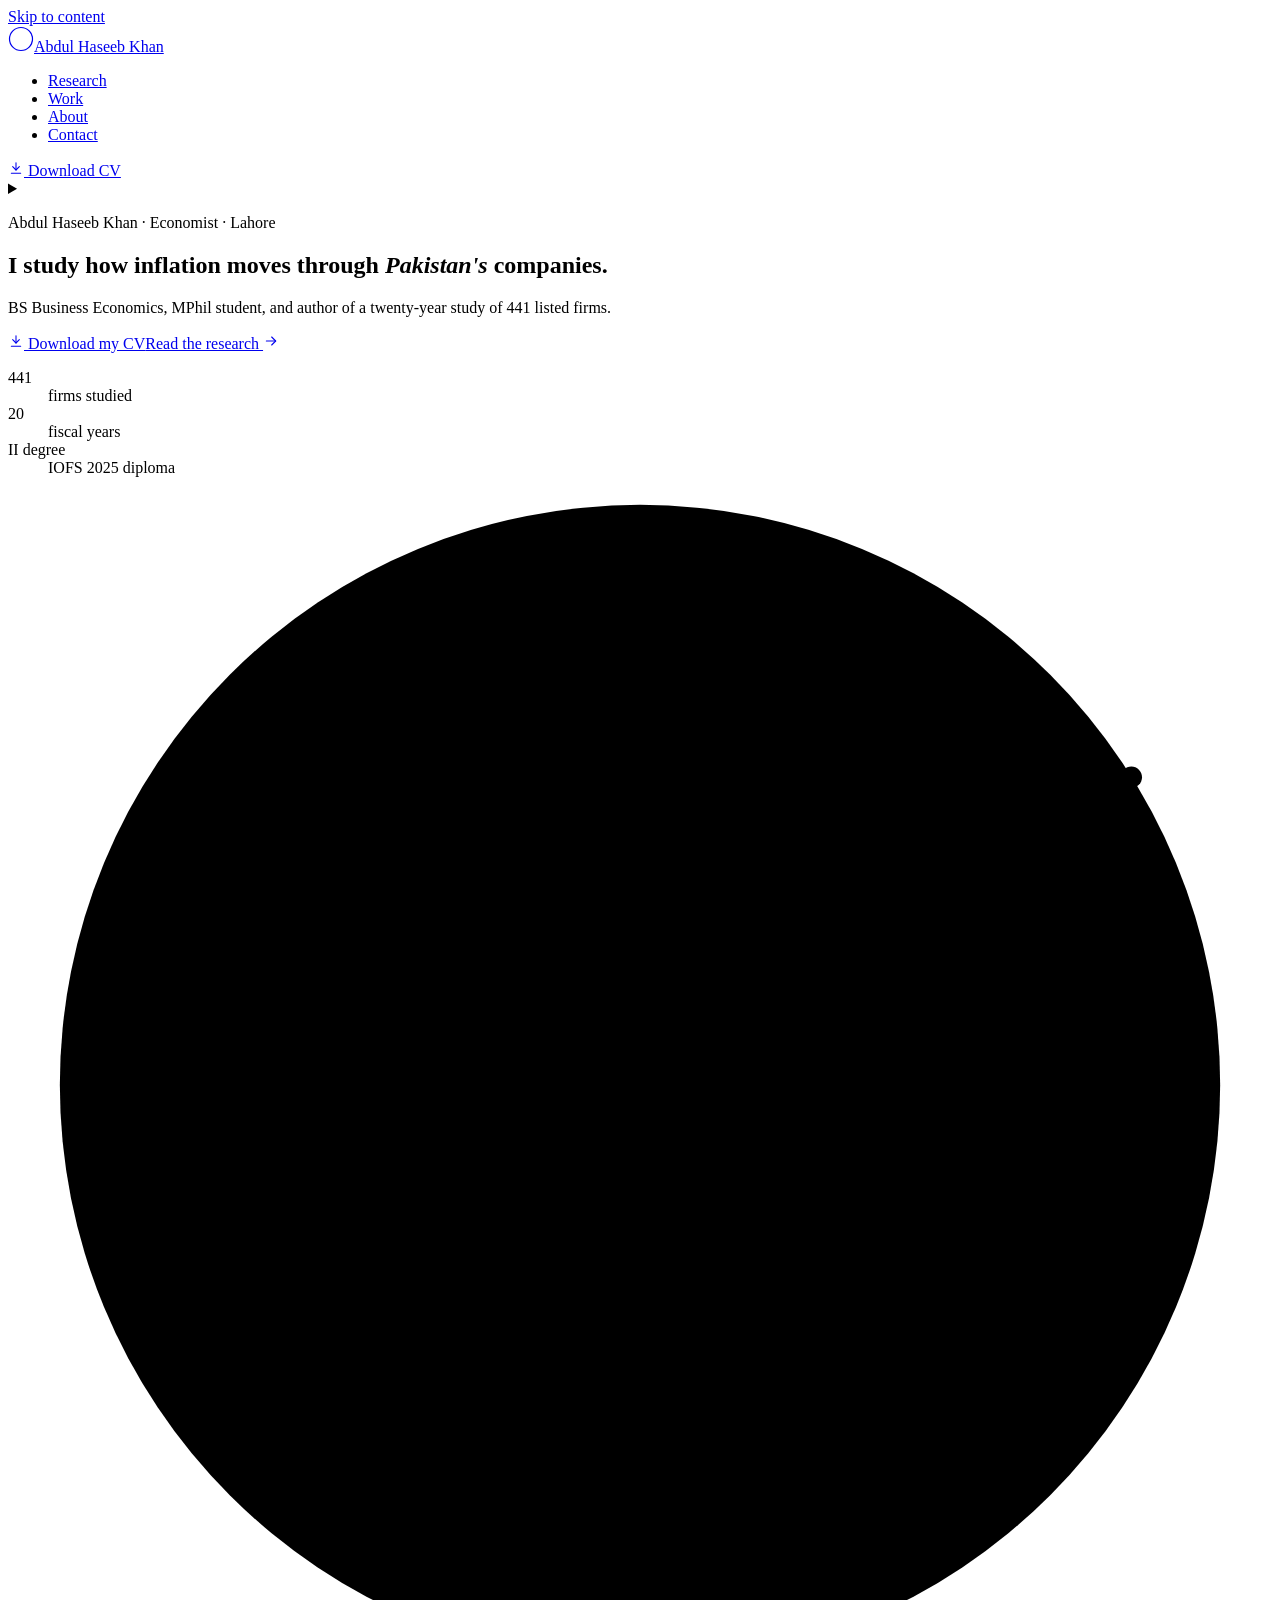
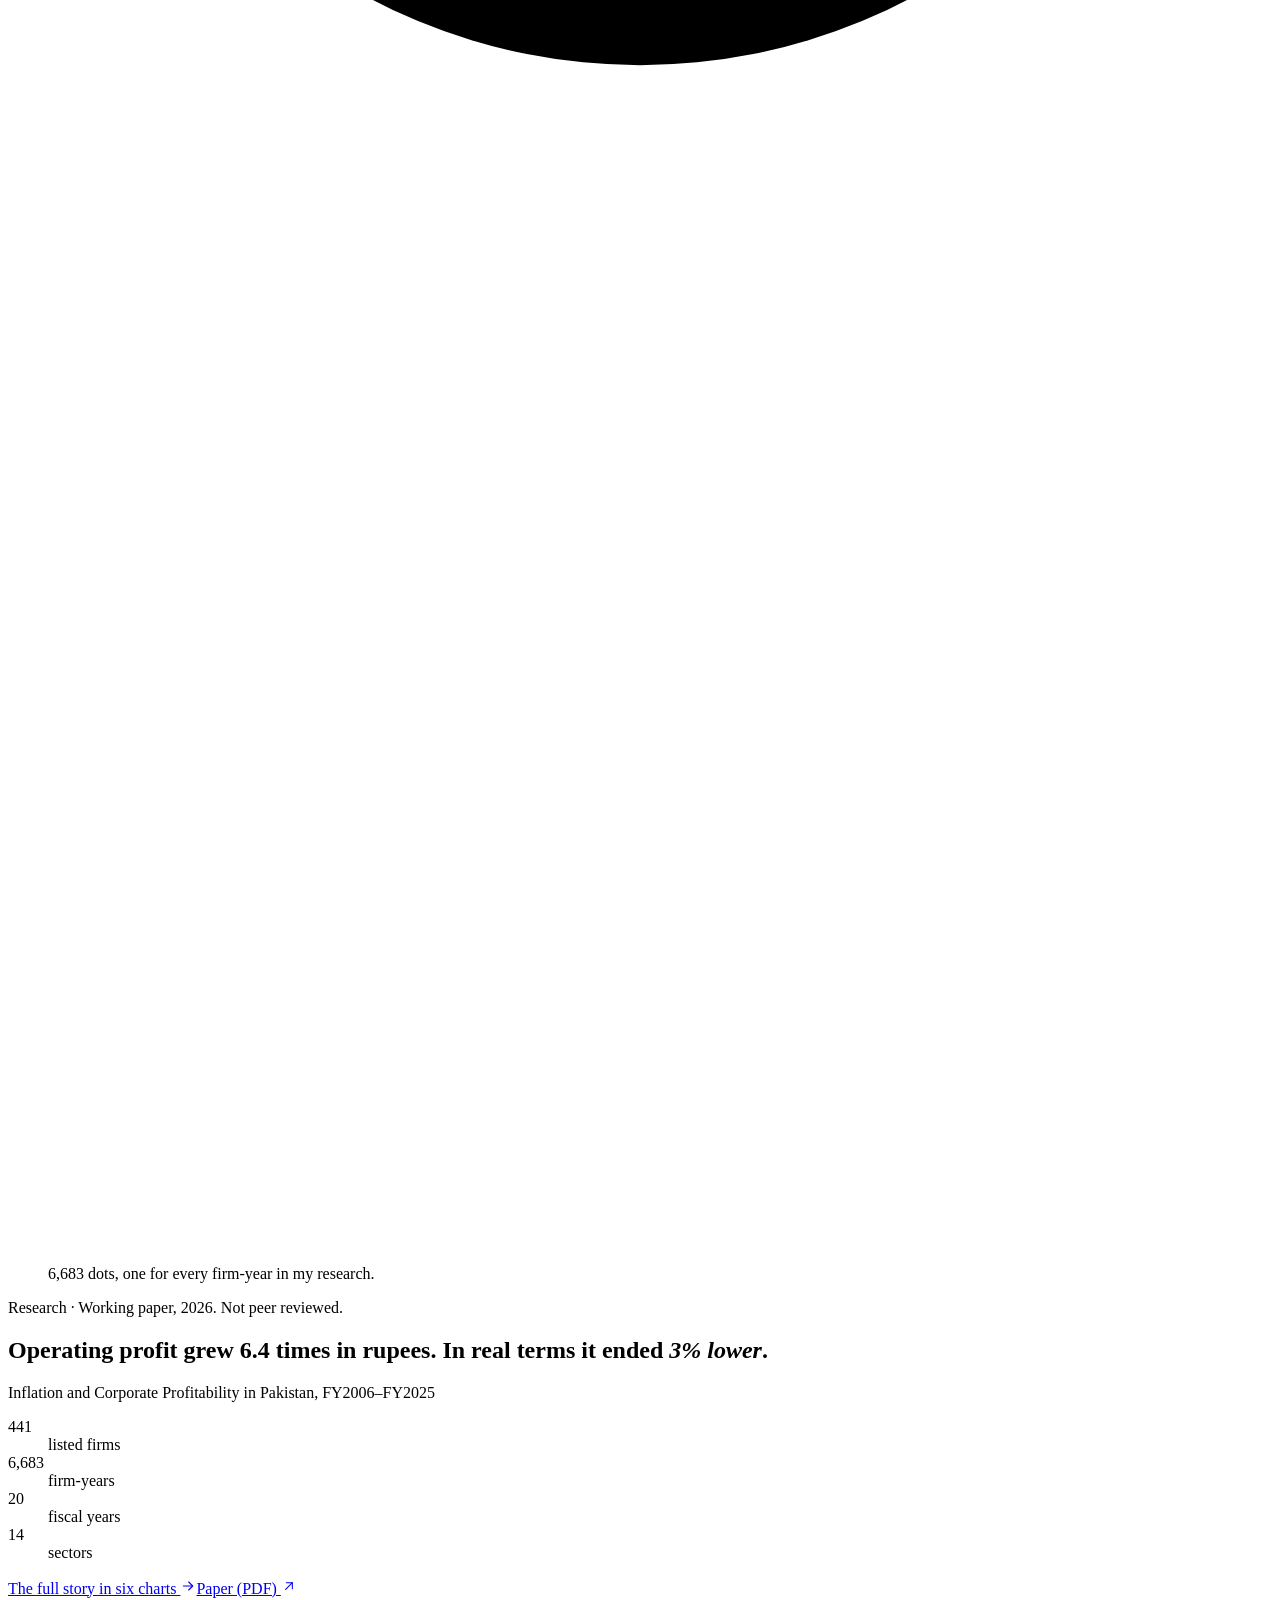
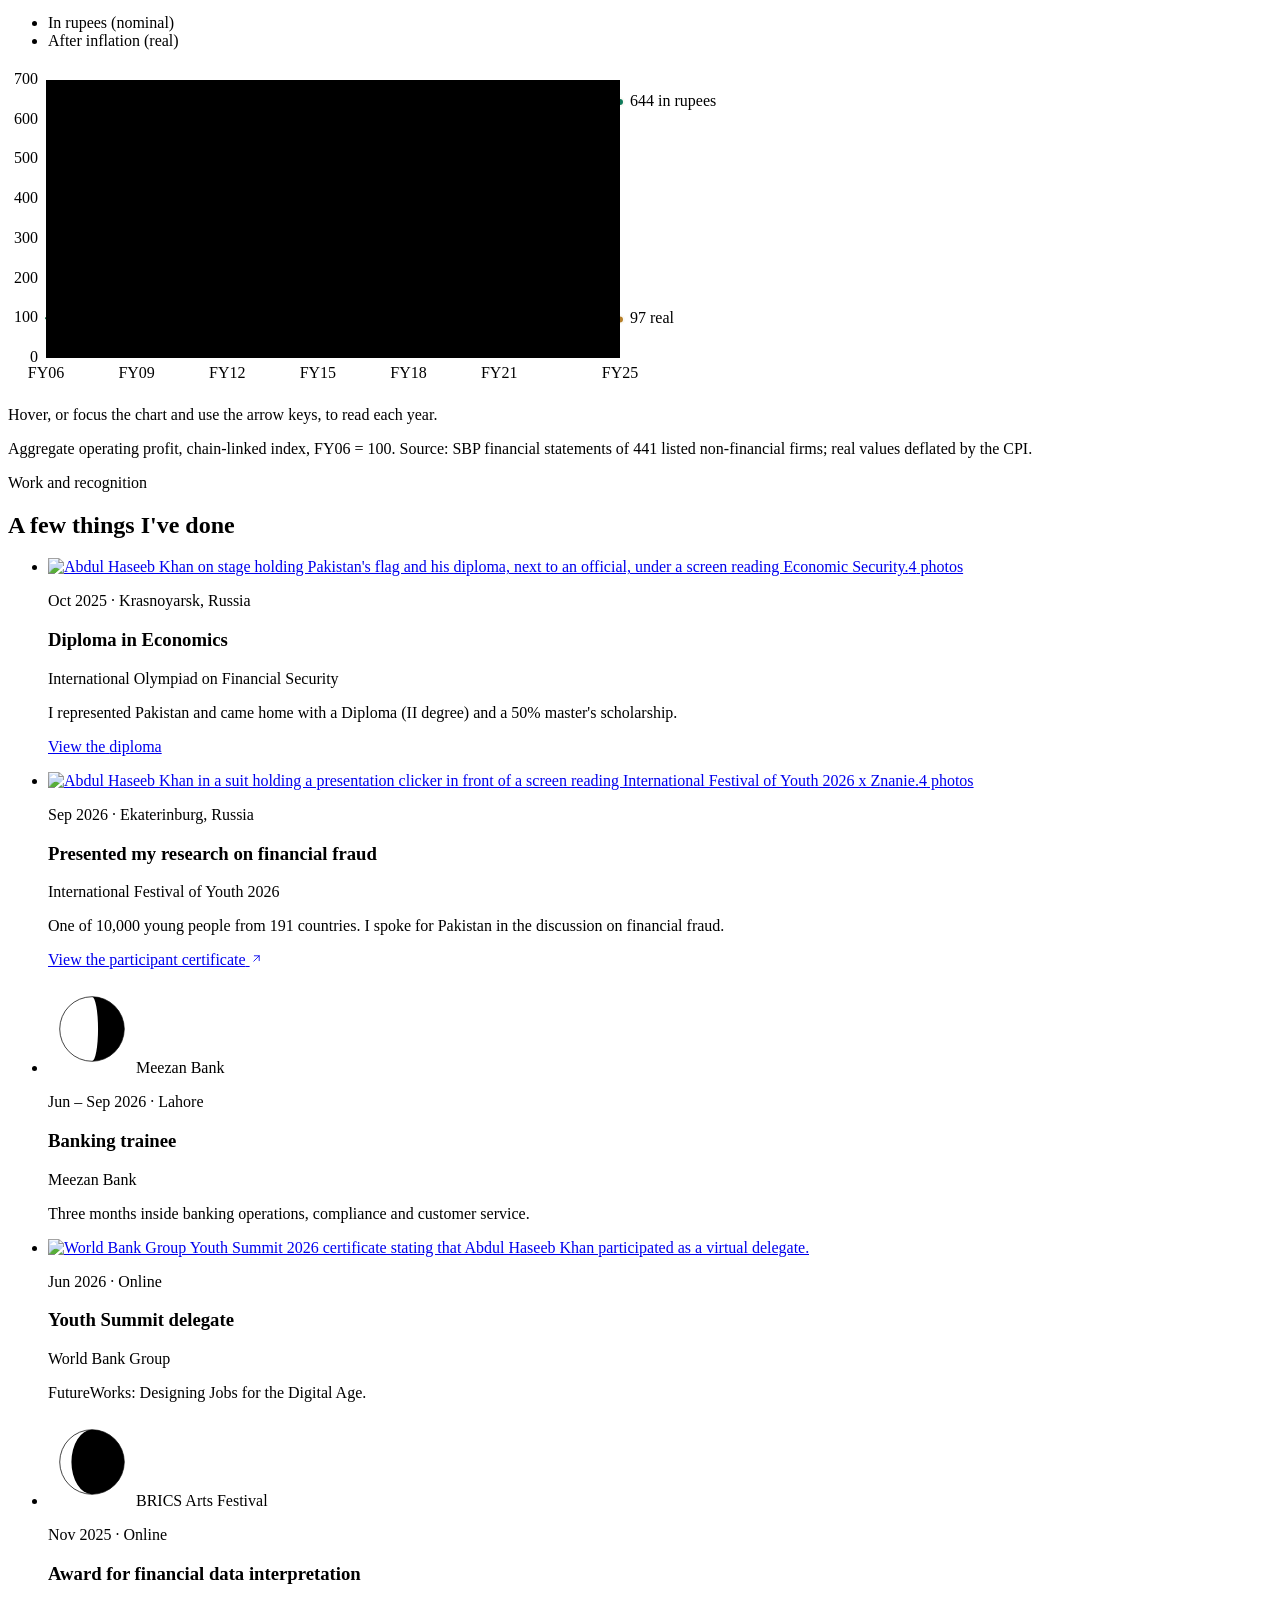
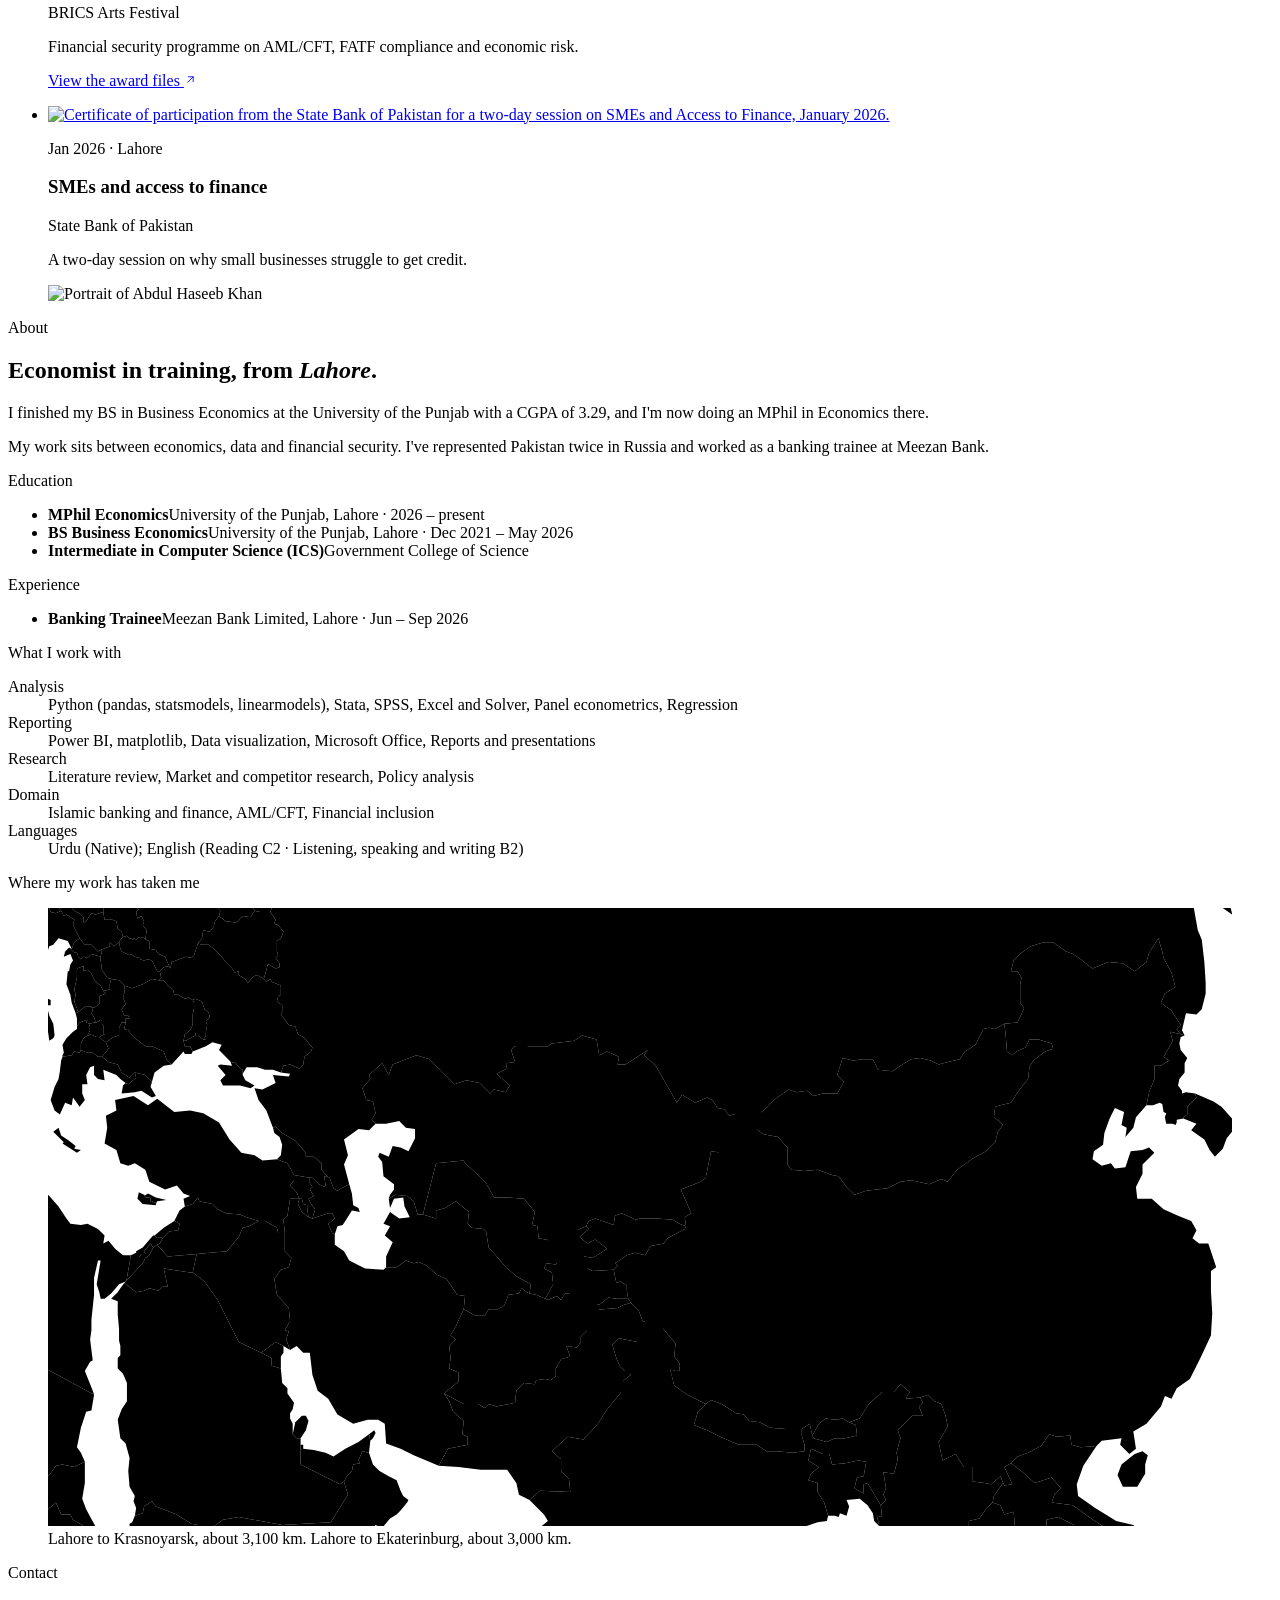
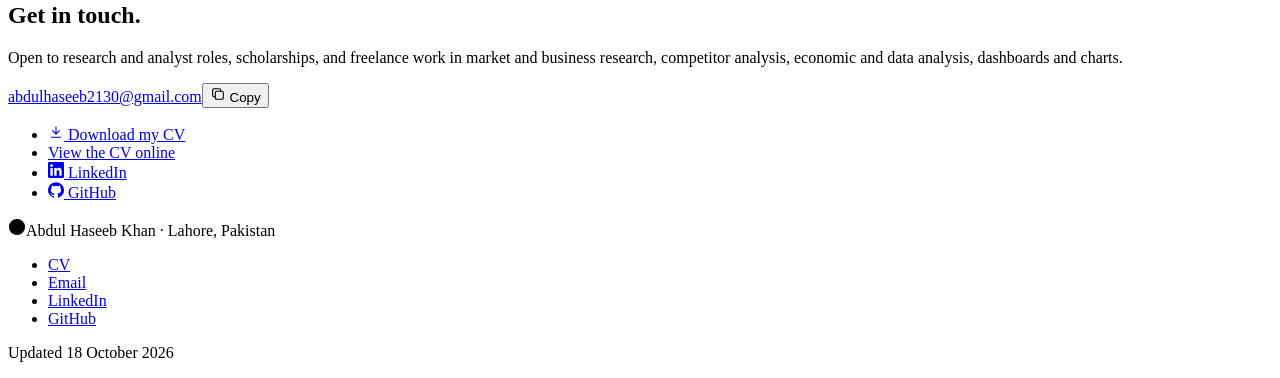
==== index.html @ 38021e32 "Preview build of the new website" ====
<!DOCTYPE html><html lang="en" class="DkRRXa_variable UdeZcG_variable _1dHVEa_variable"><head><meta charSet="utf-8"/><meta name="viewport" content="width=device-width, initial-scale=1"/><link rel="preload" href="/portfolio-preview/_next/static/media/797e433ab948586e-s.p.0r6juujl39pe6.woff2" as="font" crossorigin="" type="font/woff2"/><link rel="preload" href="/portfolio-preview/_next/static/media/7ebf22b5a21034f8-s.p.3j3877k49yy0l.woff2" as="font" crossorigin="" type="font/woff2"/><link rel="preload" href="/portfolio-preview/_next/static/media/caa3a2e1cccd8315-s.p.0wgildi0cnwt9.woff2" as="font" crossorigin="" type="font/woff2"/><link rel="preload" href="/portfolio-preview/_next/static/media/e41d5df559864f9e-s.p.1g73gv09-xcb6.woff2" as="font" crossorigin="" type="font/woff2"/><link rel="stylesheet" href="/portfolio-preview/_next/static/chunks/3y5wvr6rxyriq.css" data-precedence="next"/><link rel="stylesheet" href="/portfolio-preview/_next/static/chunks/3eiyna6raurqj.css" data-precedence="next"/><link rel="preload" as="script" fetchPriority="low" href="/portfolio-preview/_next/static/chunks/1x6obpmlu1_c2.js"/><script src="/portfolio-preview/_next/static/chunks/2r4s4h5xul1n-.js" async=""></script><script src="/portfolio-preview/_next/static/chunks/2khxl0v1q4i6n.js" async=""></script><script src="/portfolio-preview/_next/static/chunks/3ri978ceqvo3d.js" async=""></script><script src="/portfolio-preview/_next/static/chunks/turbopack-1xwn3dvamavho.js" async=""></script><script src="/portfolio-preview/_next/static/chunks/1cv8xat712pyb.js" async=""></script><script src="/portfolio-preview/_next/static/chunks/3up0-n2xgzzed.js" async=""></script><meta name="next-size-adjust" content=""/><meta name="theme-color" content="#f4f1ea"/><meta name="color-scheme" content="light"/><title>Abdul Haseeb Khan · Economist, Lahore, Pakistan</title><meta name="description" content="BS Business Economics, MPhil student, and author of a twenty-year study of 441 listed firms. How the profits of Pakistan&#x27;s listed companies have moved with inflation over twenty years."/><link rel="author" href="https://abdulhaseeb707.github.io"/><meta name="author" content="Abdul Haseeb Khan"/><meta property="og:title" content="Abdul Haseeb Khan · Economist"/><meta property="og:description" content="BS Business Economics, MPhil student, and author of a twenty-year study of 441 listed firms. How the profits of Pakistan&#x27;s listed companies have moved with inflation over twenty years."/><meta property="og:url" content="https://abdulhaseeb707.github.io/"/><meta property="og:image" content="https://abdulhaseeb707.github.io/portfolio-preview/img/photos/portrait-413.webp"/><meta property="og:image:width" content="413"/><meta property="og:image:height" content="531"/><meta property="og:image:alt" content="Abdul Haseeb Khan"/><meta property="og:type" content="profile"/><meta name="twitter:card" content="summary"/><meta name="twitter:title" content="Abdul Haseeb Khan · Economist"/><meta name="twitter:description" content="BS Business Economics, MPhil student, and author of a twenty-year study of 441 listed firms. How the profits of Pakistan&#x27;s listed companies have moved with inflation over twenty years."/><meta name="twitter:image" content="https://abdulhaseeb707.github.io/portfolio-preview/img/photos/portrait-413.webp"/><meta name="twitter:image:alt" content="Abdul Haseeb Khan"/><meta name="twitter:image:width" content="413"/><meta name="twitter:image:height" content="531"/><link rel="icon" href="/portfolio-preview/favicon.svg"/><script>document.documentElement.classList.add('js')</script><script type="application/ld+json">{"@context":"https://schema.org","@type":"Person","name":"Abdul Haseeb Khan","url":"https://abdulhaseeb707.github.io","jobTitle":"Economist","homeLocation":{"@type":"Place","name":"Lahore, Pakistan"},"alumniOf":{"@type":"CollegeOrUniversity","name":"University of the Punjab"},"sameAs":["https://www.linkedin.com/in/abdul-haseeb-khan944","https://github.com/abdulhaseeb707"]}</script><script src="/portfolio-preview/_next/static/chunks/0cz1d0mv5g_q7.js" noModule=""></script></head><body><div hidden=""><!--$--><!--/$--></div><a class="skip-link" href="#main">Skip to content</a><header class="Af2_WG_header no-print"><div class="wrap Af2_WG_bar"><a class="Af2_WG_brand" aria-label="Abdul Haseeb Khan, home" href="/portfolio-preview/"><svg width="26" height="26" viewBox="0 0 26 26" aria-hidden="true"><circle cx="13" cy="13" r="11.5" fill="none" stroke="currentColor" stroke-width="1.2"></circle><path d="M 13 1.5 A 11.5 11.5 0 0 1 13 24.5 A 11.14 11.5 0 0 0 13 1.5 Z" fill="currentColor"></path></svg><span>Abdul Haseeb Khan</span></a><nav class="Af2_WG_nav" aria-label="Main"><ul><li><a href="/portfolio-preview/research/inflation-profitability/">Research</a></li><li><a href="/portfolio-preview/#work">Work</a></li><li><a href="/portfolio-preview/#about">About</a></li><li><a href="/portfolio-preview/#contact">Contact</a></li></ul></nav><a class="btn btn-ink Af2_WG_cv" href="/portfolio-preview/Abdul-Haseeb-Khan-CV.pdf" download=""><svg viewBox="0 0 24 24" width="16" height="16" aria-hidden="true" fill="none" stroke="currentColor" stroke-width="1.6" stroke-linecap="round" stroke-linejoin="round"><path d="M12 4v11"></path><path d="m7 10 5 5 5-5"></path><path d="M5 20h14"></path></svg> <span>Download CV</span></a><details class="Af2_WG_menu"><summary aria-label="Menu"><span></span><span></span></summary><nav aria-label="Main"><ul><li><a href="/portfolio-preview/research/inflation-profitability/">Research</a></li><li><a href="/portfolio-preview/#work">Work</a></li><li><a href="/portfolio-preview/#about">About</a></li><li><a href="/portfolio-preview/#contact">Contact</a></li><li><a href="/portfolio-preview/cv/">CV as a web page</a></li></ul></nav></details></div></header><main id="main"><section class="wrap Z8hQ_W_hero" aria-labelledby="hero-title"><div><p class="label">Abdul Haseeb Khan · Economist · Lahore</p><h1 id="hero-title" class="Z8hQ_W_title"><span>I study how inflation moves through </span><em>Pakistan&#x27;s</em><span> companies.</span></h1><p class="Z8hQ_W_sub">BS Business Economics, MPhil student, and author of a twenty-year study of 441 listed firms.</p><div class="Z8hQ_W_actions"><a class="btn btn-ink" href="/portfolio-preview/Abdul-Haseeb-Khan-CV.pdf" download=""><svg viewBox="0 0 24 24" width="16" height="16" aria-hidden="true" fill="none" stroke="currentColor" stroke-width="1.6" stroke-linecap="round" stroke-linejoin="round"><path d="M12 4v11"></path><path d="m7 10 5 5 5-5"></path><path d="M5 20h14"></path></svg> Download my CV</a><a class="btn" href="/portfolio-preview/research/inflation-profitability/">Read the research <svg viewBox="0 0 24 24" width="16" height="16" aria-hidden="true" fill="none" stroke="currentColor" stroke-width="1.6" stroke-linecap="round" stroke-linejoin="round"><path d="M5 12h14"></path><path d="m13 6 6 6-6 6"></path></svg></a></div><dl class="Z8hQ_W_facts"><div><dt>441</dt><dd>firms studied</dd></div><div><dt>20</dt><dd>fiscal years</dd></div><div><dt>II degree</dt><dd>IOFS 2025 diploma</dd></div></dl></div><figure class="Z8hQ_W_art"><svg class="Z8hQ_W_orbit" viewBox="0 0 100 100" aria-hidden="true"><circle cx="50" cy="50" r="49"></circle><circle class="Z8hQ_W_satellite" cx="91.5" cy="24" r="0.9"></circle></svg><div class="Z8hQ_W_moon"><canvas role="img" aria-label="A moon drawn from 6,683 dots" style="width:100%;aspect-ratio:1;display:block"></canvas></div><figcaption>6,683 dots, one for every firm-year in my research.</figcaption></figure></section><section id="research" class="wrap section WU95PW_section" aria-labelledby="research-title"><div class="card chart-paper WU95PW_card"><div class="WU95PW_text"><p class="label">Research · <!-- -->Working paper, 2026. Not peer reviewed.</p><h2 id="research-title"><span>Operating profit grew 6.4 times in rupees. In real terms it ended </span><em>3% lower</em><span>.</span></h2><p class="WU95PW_title">Inflation and Corporate Profitability in Pakistan, FY2006–FY2025</p><dl class="WU95PW_stats"><div><dt>441</dt><dd>listed firms</dd></div><div><dt>6,683</dt><dd>firm-years</dd></div><div><dt>20</dt><dd>fiscal years</dd></div><div><dt>14</dt><dd>sectors</dd></div></dl><div class="WU95PW_actions"><a class="btn btn-ink" href="/portfolio-preview/research/inflation-profitability/">The full story in six charts <svg viewBox="0 0 24 24" width="16" height="16" aria-hidden="true" fill="none" stroke="currentColor" stroke-width="1.6" stroke-linecap="round" stroke-linejoin="round"><path d="M5 12h14"></path><path d="m13 6 6 6-6 6"></path></svg></a><a class="btn" href="https://github.com/abdulhaseeb707/inflation-corporate-profitability-pakistan/blob/main/reports/research_paper.pdf" target="_blank" rel="noopener">Paper (PDF) <svg viewBox="0 0 24 24" width="16" height="16" aria-hidden="true" fill="none" stroke="currentColor" stroke-width="1.6" stroke-linecap="round" stroke-linejoin="round"><path d="M7 17 17 7"></path><path d="M8 7h9v9"></path></svg></a></div></div><div class="WU95PW_chart"><div class="tpcpfa_frame"><ul class="tpcpfa_legend"><li><span class="tpcpfa_swatchLine" style="background:#0e7a5a"></span>In rupees (nominal)</li><li><span class="tpcpfa_swatchLine" style="background:#b7802a"></span>After inflation (real)</li></ul><div class="tpcpfa_box"><svg width="720" height="320" viewBox="0 0 720 320" role="img" tabindex="0" aria-label="Operating profit index. In rupees it rose from 100 to 644; after inflation it ended at 97."><g><line class="tpcpfa_grid" x1="38" x2="612" y1="292" y2="292"></line><text class="tpcpfa_tick" x="30" y="296" text-anchor="end">0</text></g><g><line class="tpcpfa_axis" x1="38" x2="612" y1="252.2857142857143" y2="252.2857142857143"></line><text class="tpcpfa_tick" x="30" y="256.28571428571433" text-anchor="end">100</text></g><g><line class="tpcpfa_grid" x1="38" x2="612" y1="212.57142857142858" y2="212.57142857142858"></line><text class="tpcpfa_tick" x="30" y="216.57142857142858" text-anchor="end">200</text></g><g><line class="tpcpfa_grid" x1="38" x2="612" y1="172.85714285714286" y2="172.85714285714286"></line><text class="tpcpfa_tick" x="30" y="176.85714285714286" text-anchor="end">300</text></g><g><line class="tpcpfa_grid" x1="38" x2="612" y1="133.14285714285717" y2="133.14285714285717"></line><text class="tpcpfa_tick" x="30" y="137.14285714285717" text-anchor="end">400</text></g><g><line class="tpcpfa_grid" x1="38" x2="612" y1="93.42857142857143" y2="93.42857142857143"></line><text class="tpcpfa_tick" x="30" y="97.42857142857143" text-anchor="end">500</text></g><g><line class="tpcpfa_grid" x1="38" x2="612" y1="53.71428571428573" y2="53.71428571428573"></line><text class="tpcpfa_tick" x="30" y="57.71428571428573" text-anchor="end">600</text></g><g><line class="tpcpfa_grid" x1="38" x2="612" y1="14" y2="14"></line><text class="tpcpfa_tick" x="30" y="18" text-anchor="end">700</text></g><text class="tpcpfa_tick" x="38" y="312" text-anchor="middle">FY06</text><text class="tpcpfa_tick" x="128.6315789473684" y="312" text-anchor="middle">FY09</text><text class="tpcpfa_tick" x="219.26315789473682" y="312" text-anchor="middle">FY12</text><text class="tpcpfa_tick" x="309.89473684210526" y="312" text-anchor="middle">FY15</text><text class="tpcpfa_tick" x="400.52631578947364" y="312" text-anchor="middle">FY18</text><text class="tpcpfa_tick" x="491.15789473684214" y="312" text-anchor="middle">FY21</text><text class="tpcpfa_tick" x="612" y="312" text-anchor="middle">FY25</text><path d="M38,252.286L68.211,256.297L98.421,253.993L128.632,268.291L158.842,256.853L189.053,255.264L219.263,255.463L249.474,244.462L279.684,253.755L309.895,258.243L340.105,259.673L370.316,258.799L400.526,256.416L430.737,255.542L460.947,262.85L491.158,253.437L521.368,239.339L551.579,242.039L581.789,250.975L612,253.437" fill="none" stroke="#b7802a" stroke-width="2" stroke-linejoin="round" stroke-linecap="round"></path><path d="M38,252.286L68.211,253.517L98.421,246.13L128.632,257.766L158.842,236.162L189.053,225.677L219.263,218.727L249.474,189.696L279.684,202.603L309.895,209.513L340.105,210.784L370.316,205.105L400.526,195.137L430.737,185.486L460.947,196.924L491.158,155.025L521.368,82.229L551.579,34.969L581.789,31.315L612,36.121" fill="none" stroke="#0e7a5a" stroke-width="2" stroke-linejoin="round" stroke-linecap="round"></path><circle cx="612" cy="36.12085714285716" r="4" fill="#0e7a5a" stroke="#fbfaf6" stroke-width="2"></circle><circle cx="612" cy="253.4374285714286" r="4" fill="#b7802a" stroke="#fbfaf6" stroke-width="2"></circle><text class="tpcpfa_label" x="622" y="40.12085714285716"><tspan class="tpcpfa_labelStrong">644</tspan> in rupees</text><text class="tpcpfa_label" x="622" y="257.4374285714286"><tspan class="tpcpfa_labelStrong">97</tspan> real</text><rect class="tpcpfa_hit" x="38" y="14" width="574" height="278"></rect></svg></div><p class="tpcpfa_readout" aria-live="polite">Hover, or focus the chart and use the arrow keys, to read each year.</p><p class="tpcpfa_caption">Aggregate operating profit, chain-linked index, FY06 = 100. Source: SBP financial statements of 441 listed non-financial firms; real values deflated by the CPI.</p></div></div></div></section><section id="work" class="wrap section undefined" aria-labelledby="work-title"><header class="section-head"><p class="label">Work and recognition</p><h2 id="work-title">A few things I&#x27;ve done</h2></header><ul class="jm1eMG_grid"><li id="work-iofs" class="card reveal jm1eMG_item"><a class="js-view jm1eMG_cover" href="/portfolio-preview/img/photos/iofs-2025-award-stage-598.webp" data-gallery="iofs" data-caption="Receiving the diploma, with Pakistan&#x27;s flag."><img src="/portfolio-preview/img/photos/iofs-2025-award-stage-598.webp" srcSet="/portfolio-preview/img/photos/iofs-2025-award-stage-480.webp 480w, /portfolio-preview/img/photos/iofs-2025-award-stage-598.webp 598w" sizes="(min-width: 1040px) 380px, (min-width: 640px) 46vw, 92vw" width="598" height="382" alt="Abdul Haseeb Khan on stage holding Pakistan&#x27;s flag and his diploma, next to an official, under a screen reading Economic Security." loading="lazy" fetchPriority="auto" decoding="async"/><span class="jm1eMG_count">4<!-- --> photos</span></a><a class="js-view" href="/portfolio-preview/img/photos/iofs-2025-arrival-krasnoyarsk-1600.webp" data-gallery="iofs" data-caption="Just landed in Krasnoyarsk." hidden="">Just landed in Krasnoyarsk.</a><a class="js-view" href="/portfolio-preview/img/photos/iofs-2025-podium-1600.webp" data-gallery="iofs" data-caption="At the podium, 1 October." hidden="">At the podium, 1 October.</a><a class="js-view" href="/portfolio-preview/img/photos/iofs-2025-medal-and-kit-1600.webp" data-gallery="iofs" data-caption="What I brought home." hidden="">What I brought home.</a><div class="jm1eMG_body"><p class="jm1eMG_meta">Oct 2025<!-- --> · <!-- -->Krasnoyarsk, Russia</p><h3>Diploma in Economics</h3><p class="jm1eMG_org">International Olympiad on Financial Security</p><p class="jm1eMG_line">I represented Pakistan and came home with a Diploma (II degree) and a 50% master&#x27;s scholarship.</p><p class="jm1eMG_proof"><a class="js-view" href="/portfolio-preview/img/certificates/iofs-2025-diploma-432.webp" data-caption="Diploma">View the <!-- -->diploma</a></p></div></li><li id="work-festival" class="card reveal jm1eMG_item"><a class="js-view jm1eMG_cover" href="/portfolio-preview/img/photos/ify-2026-znanie-presentation-1600.webp" data-gallery="festival" data-caption="The day of my presentation."><img src="/portfolio-preview/img/photos/ify-2026-znanie-presentation-1600.webp" srcSet="/portfolio-preview/img/photos/ify-2026-znanie-presentation-480.webp 480w, /portfolio-preview/img/photos/ify-2026-znanie-presentation-960.webp 960w, /portfolio-preview/img/photos/ify-2026-znanie-presentation-1600.webp 1600w" sizes="(min-width: 1040px) 380px, (min-width: 640px) 46vw, 92vw" width="1800" height="2400" alt="Abdul Haseeb Khan in a suit holding a presentation clicker in front of a screen reading International Festival of Youth 2026 x Znanie." loading="lazy" fetchPriority="auto" decoding="async"/><span class="jm1eMG_count">4<!-- --> photos</span></a><a class="js-view" href="/portfolio-preview/img/photos/ify-2026-flag-avenue-1600.webp" data-gallery="festival" data-caption="The flag plaza in the World Youth City." hidden="">The flag plaza in the World Youth City.</a><a class="js-view" href="/portfolio-preview/img/photos/ify-2026-alabuga-robot-1600.webp" data-gallery="festival" data-caption="Meeting a robot from the Alabuga special economic zone." hidden="">Meeting a robot from the Alabuga special economic zone.</a><a class="js-view" href="/portfolio-preview/img/photos/ify-2026-kaspersky-model-1600.webp" data-gallery="festival" data-caption="Kaspersky&#x27;s model of a protected industrial city." hidden="">Kaspersky&#x27;s model of a protected industrial city.</a><div class="jm1eMG_body"><p class="jm1eMG_meta">Sep 2026<!-- --> · <!-- -->Ekaterinburg, Russia</p><h3>Presented my research on financial fraud</h3><p class="jm1eMG_org">International Festival of Youth 2026</p><p class="jm1eMG_line">One of 10,000 young people from 191 countries. I spoke for Pakistan in the discussion on financial fraud.</p><p class="jm1eMG_proof"><a href="/portfolio-preview/files/festival-of-youth-2026-participant-certificate.pdf" target="_blank" rel="noopener">View the <!-- -->participant certificate<!-- --> <svg viewBox="0 0 24 24" width="13" height="13" aria-hidden="true" fill="none" stroke="currentColor" stroke-width="1.6" stroke-linecap="round" stroke-linejoin="round"><path d="M7 17 17 7"></path><path d="M8 7h9v9"></path></svg></a></p></div></li><li id="work-meezan" class="card reveal jm1eMG_item"><div class="jm1eMG_plate" aria-hidden="true"><svg viewBox="0 0 120 120" width="88" height="88"><circle cx="60" cy="60" r="44" fill="none" stroke="currentColor" stroke-width="1"></circle><path d="M 60 16 A 44 44 0 0 1 60 104 A 8.24 44 0 0 0 60 16 Z" fill="currentColor"></path></svg><span>Meezan Bank</span></div><div class="jm1eMG_body"><p class="jm1eMG_meta">Jun – Sep 2026<!-- --> · <!-- -->Lahore</p><h3>Banking trainee</h3><p class="jm1eMG_org">Meezan Bank</p><p class="jm1eMG_line">Three months inside banking operations, compliance and customer service.</p></div></li><li id="work-world-bank" class="card reveal jm1eMG_item"><a class="js-view jm1eMG_cover" href="/portfolio-preview/img/certificates/world-bank-youth-summit-2026-727.webp" data-gallery="world-bank" data-caption="My delegate certificate."><img src="/portfolio-preview/img/certificates/world-bank-youth-summit-2026-727.webp" srcSet="/portfolio-preview/img/certificates/world-bank-youth-summit-2026-480.webp 480w, /portfolio-preview/img/certificates/world-bank-youth-summit-2026-727.webp 727w" sizes="(min-width: 1040px) 380px, (min-width: 640px) 46vw, 92vw" width="727" height="518" alt="World Bank Group Youth Summit 2026 certificate stating that Abdul Haseeb Khan participated as a virtual delegate." loading="lazy" fetchPriority="auto" decoding="async"/></a><div class="jm1eMG_body"><p class="jm1eMG_meta">Jun 2026<!-- --> · <!-- -->Online</p><h3>Youth Summit delegate</h3><p class="jm1eMG_org">World Bank Group</p><p class="jm1eMG_line">FutureWorks: Designing Jobs for the Digital Age.</p></div></li><li id="work-brics" class="card reveal jm1eMG_item"><div class="jm1eMG_plate" aria-hidden="true"><svg viewBox="0 0 120 120" width="88" height="88"><circle cx="60" cy="60" r="44" fill="none" stroke="currentColor" stroke-width="1"></circle><path d="M 60 16 A 44 44 0 0 1 60 104 A 28.05 44 0 0 1 60 16 Z" fill="currentColor"></path></svg><span>BRICS Arts Festival</span></div><div class="jm1eMG_body"><p class="jm1eMG_meta">Nov 2025<!-- --> · <!-- -->Online</p><h3>Award for financial data interpretation</h3><p class="jm1eMG_org">BRICS Arts Festival</p><p class="jm1eMG_line">Financial security programme on AML/CFT, FATF compliance and economic risk.</p><p class="jm1eMG_proof"><a href="https://disk.yandex.com/d/Gtywsi9-HLHz1w" target="_blank" rel="noopener">View the <!-- -->award files<!-- --> <svg viewBox="0 0 24 24" width="13" height="13" aria-hidden="true" fill="none" stroke="currentColor" stroke-width="1.6" stroke-linecap="round" stroke-linejoin="round"><path d="M7 17 17 7"></path><path d="M8 7h9v9"></path></svg></a></p></div></li><li id="work-sbp" class="card reveal jm1eMG_item"><a class="js-view jm1eMG_cover" href="/portfolio-preview/img/certificates/sbp-smes-access-to-finance-2026-731.webp" data-gallery="sbp" data-caption="My certificate."><img src="/portfolio-preview/img/certificates/sbp-smes-access-to-finance-2026-731.webp" srcSet="/portfolio-preview/img/certificates/sbp-smes-access-to-finance-2026-480.webp 480w, /portfolio-preview/img/certificates/sbp-smes-access-to-finance-2026-731.webp 731w" sizes="(min-width: 1040px) 380px, (min-width: 640px) 46vw, 92vw" width="731" height="460" alt="Certificate of participation from the State Bank of Pakistan for a two-day session on SMEs and Access to Finance, January 2026." loading="lazy" fetchPriority="auto" decoding="async"/></a><div class="jm1eMG_body"><p class="jm1eMG_meta">Jan 2026<!-- --> · <!-- -->Lahore</p><h3>SMEs and access to finance</h3><p class="jm1eMG_org">State Bank of Pakistan</p><p class="jm1eMG_line">A two-day session on why small businesses struggle to get credit.</p></div></li></ul></section><section id="about" class="wrap section undefined" aria-labelledby="about-title"><div class="vqXTeW_top"><figure class="vqXTeW_portrait"><img src="/portfolio-preview/img/photos/portrait-413.webp" srcSet="/portfolio-preview/img/photos/portrait-413.webp 413w" sizes="180px" width="413" height="531" alt="Portrait of Abdul Haseeb Khan" loading="lazy" fetchPriority="auto" decoding="async"/></figure><div><p class="label">About</p><h2 id="about-title"><span>Economist in training, from </span><em>Lahore</em><span>.</span></h2><p class="lead">I finished my BS in Business Economics at the University of the Punjab with a CGPA of 3.29, and I&#x27;m now doing an MPhil in Economics there.</p><p class="lead">My work sits between economics, data and financial security. I&#x27;ve represented Pakistan twice in Russia and worked as a banking trainee at Meezan Bank.</p></div></div><div class="vqXTeW_grid"><div class="card vqXTeW_box"><div class="vqXTeW_list"><p class="label">Education</p><ul><li><strong>MPhil Economics</strong><span>University of the Punjab, Lahore · 2026 – present</span></li><li><strong>BS Business Economics</strong><span>University of the Punjab, Lahore · Dec 2021 – May 2026</span></li><li><strong>Intermediate in Computer Science (ICS)</strong><span>Government College of Science</span></li></ul></div><div class="vqXTeW_list"><p class="label">Experience</p><ul><li><strong>Banking Trainee</strong><span>Meezan Bank Limited, Lahore · Jun – Sep 2026</span></li></ul></div></div><div class="card vqXTeW_box"><p class="label">What I work with</p><dl class="vqXTeW_skills"><div><dt>Analysis</dt><dd>Python (pandas, statsmodels, linearmodels), Stata, SPSS, Excel and Solver, Panel econometrics, Regression</dd></div><div><dt>Reporting</dt><dd>Power BI, matplotlib, Data visualization, Microsoft Office, Reports and presentations</dd></div><div><dt>Research</dt><dd>Literature review, Market and competitor research, Policy analysis</dd></div><div><dt>Domain</dt><dd>Islamic banking and finance, AML/CFT, Financial inclusion</dd></div><div><dt>Languages</dt><dd>Urdu (Native); English (Reading C2 · Listening, speaking and writing B2)</dd></div></dl></div><div class="card vqXTeW_box vqXTeW_mapBox"><p class="label">Where my work has taken me</p><figure class="EmR1Kq_map"><svg viewBox="0 0 900 470" role="img" aria-label="Map of my trips from Lahore: Krasnoyarsk in 2025, about 3,100 km, and Ekaterinburg in 2026, about 3,000 km."><g class="EmR1Kq_land"><path d="M532,161L527,169L521,171L522,182L519,187L504,185L500,205L496,208L481,214L489,232L484,235L485,242L480,240L475,237L463,236L450,236L447,237L436,232L431,234L430,241L416,236L411,238L409,242L404,244L393,251L388,258L385,258L383,253L373,251L372,242L368,241L370,231L362,221L348,220L339,220L333,209L328,204L317,194L316,192L295,194L285,233L281,233L278,223L273,219L264,218L259,221L260,218L263,214L263,210L255,204L254,193L251,189L252,186L259,189L262,181L268,182L274,185L279,175L279,168L272,167L267,162L257,164L249,164L246,161L249,156L247,147L242,146L239,137L245,130L244,127L254,118L259,127L262,119L280,112L290,115L302,127L309,134L318,131L328,133L336,141L339,138L348,140L351,135L341,126L349,122L348,118L355,117L352,108L355,105L380,105L383,103L400,101L406,97L417,100L419,112L425,109L434,113L433,119L439,119L456,108L453,112L462,120L478,148L482,142L492,148L501,144L505,146L509,152L514,153L518,158L527,155Z"></path><path d="M285,233L295,194L316,192L317,194L328,204L333,209L339,220L348,220L362,221L370,231L368,241L372,242L373,251L383,253L385,258L388,258L393,251L404,244L409,242L411,244L404,250L410,255L416,252L425,259L414,266L408,265L404,265L403,262L406,257L394,258L391,265L386,271L379,270L377,274L383,277L384,286L378,297L371,294L366,293L367,286L356,280L348,273L343,267L335,258L333,246L331,244L322,243L319,240L320,231L310,223L302,228L295,230L295,236Z"></path><path d="M0,351L35,370L33,382L29,383L25,395L22,410L25,414L28,421L20,425L11,423L6,424L1,431L0,432L0,351Z"></path><path d="M899,0L900,4L900,5L900,5L893,0L893,0L899,0ZM871,0L874,17L877,24L879,41L880,57L880,65L877,77L873,81L865,80L862,93L864,97L864,97L861,96L858,92L861,89L854,78L846,72L849,65L857,60L854,49L848,38L847,33L844,23L837,34L835,41L826,48L817,42L806,41L794,46L785,39L779,35L774,33L764,26L757,26L747,29L740,34L734,40L732,48L737,48L740,53L739,58L739,72L742,76L737,87L727,88L720,92L715,91L711,92L705,104L697,109L693,115L684,117L677,119L671,116L663,114L656,115L648,120L642,124L631,123L627,115L619,115L612,116L604,114L600,127L605,132L600,141L589,141L582,143L577,139L569,140L563,138L553,145L541,157L534,160L532,161L527,155L518,158L514,153L509,152L505,146L501,144L492,148L482,142L478,148L462,120L453,112L456,108L439,119L433,119L434,113L425,109L419,112L417,100L406,97L400,101L383,103L380,105L355,105L352,108L355,117L348,118L349,122L341,126L351,135L348,140L339,138L336,141L328,133L318,131L309,134L302,127L290,115L280,112L262,119L259,127L254,118L244,127L245,130L239,137L242,146L247,147L249,156L246,161L249,164L244,169L236,168L225,176L228,188L225,195L229,210L223,213L220,215L217,213L214,205L212,204L208,199L208,194L202,189L196,189L196,186L188,177L178,171L173,166L171,167L166,154L160,146L157,137L163,138L173,133L171,127L183,128L184,126L177,125L179,120L184,119L191,122L194,119L195,113L200,109L201,106L194,98L190,96L188,90L183,89L177,81L178,79L178,74L174,71L175,67L177,66L177,59L170,56L169,54L166,56L164,54L166,47L167,43L168,43L173,46L176,45L176,42L173,38L175,36L174,33L174,25L177,23L179,18L175,13L172,12L173,9L169,3L170,0L871,0ZM139,118L142,117L146,122L148,123L148,126L148,126L148,127L150,131L157,135L154,137L146,135L133,135L131,131L135,127L129,120L131,119L140,120Z" class="EmR1Kq_focus"></path><path d="M83,256L80,258L78,255L73,261L74,263L71,263L69,266L74,266L72,270L59,284L60,281L63,264L67,262L67,261L72,258L78,251L80,249L81,249L83,251L85,250L87,251L85,255L83,256Z"></path><path d="M87,251L85,250L83,251L81,249L88,243L96,238L96,238L100,240L99,245L92,246Z"></path><path d="M74,266L69,266L71,263L74,263L73,261L78,255L80,258L77,264Z"></path><path d="M80,258L83,256L91,265L113,263L110,277L108,277L88,274L91,288L87,288L84,291L77,289L73,291L67,292L58,285L59,284L72,270L74,266L77,264Z"></path><path d="M192,408L194,408L194,411L202,412L211,414L217,417L226,411L236,406L244,400L245,405L244,414L239,413L236,420L237,422L232,423L231,428L227,432L225,436L222,438L192,423L192,410Z"></path><path d="M186,400L188,391L193,386L196,386L198,390L196,397L192,403L189,403Z"></path><path d="M179,333L179,338L177,341L177,350L170,348L170,342L162,338L173,330Z"></path><path d="M110,277L113,263L136,261L145,250L148,243L153,242L160,238L165,238L174,243L175,247L180,247L180,261L185,266L183,273L177,275L172,282L174,294L183,304L184,314L180,321L183,322L181,328L184,336L179,333L173,330L162,338L145,330L129,298L119,284Z"></path><path d="M251,470L249,469L248,470L178,470L178,470L178,469L215,467L228,446L225,436L225,436L227,432L231,428L232,423L237,422L236,420L239,413L244,414L247,423L252,428L259,432L265,435L268,443L270,447L274,450L273,452L268,458L265,461L260,464L255,470L251,470ZM245,405L244,400L248,397L249,399L247,403Z"></path><path d="M700,470L700,466L708,464L713,457L718,452L724,454L727,461L734,459L735,470L700,470ZM759,470L759,465L768,463L780,469L780,470L759,470Z"></path><path d="M780,470L780,469L768,463L759,465L759,470L735,470L735,470L734,459L727,461L724,454L718,452L719,447L726,437L727,439L733,438L727,425L732,422L741,429L750,437L763,433L770,441L765,446L763,452L779,454L793,464L802,470L780,470Z"></path><path d="M632,470L630,462L634,463L633,454L637,450L635,446L637,441L635,429L643,430L646,419L645,414L648,403L646,397L657,386L665,386L662,379L665,376L663,372L669,370L674,375L679,377L682,385L684,394L677,406L680,420L690,415L696,425L703,425L703,436L712,437L717,438L724,432L726,437L719,447L718,452L718,452L713,457L708,464L700,466L700,470L632,470Z"></path><path d="M802,470L793,464L779,454L763,452L765,446L770,441L763,433L750,437L741,429L732,422L737,417L745,414L755,409L761,400L767,402L777,401L778,408L785,410L797,409L787,424L782,438L783,447L796,456L812,466L825,469L826,470L802,470Z"></path><path d="M864,97L864,97L864,97ZM861,96L864,97L861,98L860,103L861,108L866,114L864,118L864,121L864,125L860,130L859,135L862,139L862,141L865,140L872,141L873,144L870,147L866,151L866,157L863,159L863,160L858,161L858,163L857,165L855,164L853,164L850,164L849,159L850,156L848,155L847,149L845,148L840,150L835,150L837,140L841,130L841,120L846,120L852,116L848,113L855,101L853,94Z"></path><path d="M900,170L896,175L893,183L887,189L883,184L879,176L869,169L873,164L863,160L863,160L863,159L866,157L866,151L870,147L873,144L872,141L886,147L892,151L900,160L900,170Z"></path><path d="M534,160L541,157L553,145L563,138L569,140L577,139L582,143L589,141L600,141L605,132L600,127L604,114L612,116L619,115L627,115L631,123L642,124L648,120L656,115L663,114L671,116L677,119L684,117L693,115L697,109L705,104L711,92L715,91L720,92L727,88L728,97L729,109L733,112L736,109L743,106L746,100L753,100L763,103L764,107L758,109L749,116L746,121L745,130L737,140L732,148L724,150L720,151L719,159L723,162L726,165L722,170L720,178L713,185L702,191L691,199L684,208L679,206L670,210L656,207L648,208L638,213L622,215L613,218L607,212L601,204L596,203L585,199L575,200L565,199L562,195L562,182L555,174L544,172L537,167Z"></path><path d="M375,470L375,470L380,466L377,461L366,450L374,443L397,444L396,434L390,428L390,419L383,413L395,402L407,404L418,392L425,381L435,369L435,361L443,355L435,349L432,342L429,332L434,327L448,330L458,328L467,319L477,331L476,341L480,346L480,352L473,351L476,363L486,370L500,377L494,383L491,393L501,397L511,402L525,408L539,408L546,413L554,413L566,414L575,413L575,408L573,401L573,396L579,392L581,401L582,403L592,406L598,403L606,403L615,401L614,393L609,391L617,388L624,377L634,368L643,368L648,362L655,368L652,373L663,372L663,372L665,376L662,379L665,386L657,386L646,397L648,403L645,414L646,419L643,430L635,429L637,441L635,446L637,450L633,454L623,437L620,438L620,445L613,441L615,433L620,432L622,421L616,420L606,422L596,423L594,415L589,415L580,411L578,420L586,425L580,430L578,435L585,437L585,444L590,452L593,462L592,466L585,467L576,470L375,470Z"></path><path d="M632,470L628,466L627,460L623,454L617,449L607,450L609,455L607,462L602,460L601,463L598,462L593,462L590,452L585,444L585,437L578,435L580,430L586,425L578,420L580,411L589,415L594,415L596,423L606,422L616,420L622,421L620,432L615,433L613,441L620,445L620,438L623,437L633,454L633,454L634,463L630,462L632,470L632,470Z"></path><path d="M609,391L614,393L615,401L606,403L598,403L592,406L582,403L581,401L586,392L591,388L599,389L604,388Z"></path><path d="M573,396L573,401L575,408L575,413L566,414L554,413L546,413L539,408L525,408L511,402L501,397L491,393L494,383L500,377L504,374L512,377L523,384L529,385L533,390L541,391L549,395L561,396Z"></path><path d="M467,319L458,328L448,330L434,327L429,332L432,342L435,349L443,355L435,361L435,369L425,381L418,392L407,404L395,402L383,413L390,419L390,428L396,434L397,444L374,443L366,450L358,446L356,437L349,427L329,427L312,425L297,424L304,411L319,408L319,402L315,400L316,390L308,383L305,375L301,369L316,377L327,377L332,380L335,377L341,379L355,376L356,367L362,361L370,362L371,359L378,358L382,359L386,356L386,350L390,343L397,341L394,333L402,334L405,330L405,326L410,321L409,316L407,311L413,306L422,305L433,304L437,302L443,300L449,306L452,314Z" class="EmR1Kq_focus"></path><path d="M366,293L371,294L378,297L380,298L387,295L390,298L393,293L398,293L400,292L401,288L405,284L409,287L408,290L411,291L410,300L413,304L416,302L420,301L426,296L432,297L441,297L443,300L437,302L433,304L422,305L413,306L407,311L409,316L410,321L405,326L405,330L402,334L394,333L397,341L390,343L386,350L386,356L382,359L378,358L371,359L370,362L362,361L356,367L355,376L341,379L335,377L332,380L327,377L316,377L301,369L312,360L312,353L305,350L306,342L305,333L310,328L306,325L310,318L316,305L325,310L332,310L335,305L342,305L347,302L350,294L358,293L360,289L364,292Z"></path><path d="M378,297L384,286L383,277L377,274L379,270L386,271L391,265L394,258L406,257L403,262L404,265L408,265L405,268L396,265L394,272L404,271L414,276L430,275L432,285L435,284L440,287L440,291L441,297L432,297L426,296L420,301L416,302L413,304L410,300L411,291L408,290L409,287L405,284L401,288L400,292L398,293L393,293L390,298L387,295L380,298Z"></path><path d="M409,242L411,238L416,236L430,241L431,234L436,232L447,237L450,236L463,236L475,237L480,240L485,242L484,244L471,251L468,255L458,257L454,264L446,262L440,264L431,270L433,272L430,275L414,276L404,271L394,272L396,265L405,268L408,265L414,266L425,259L416,252L410,255L404,250L411,244Z"></path><path d="M259,221L264,218L273,219L278,223L281,233L285,233L295,236L295,230L302,228L310,223L320,231L319,240L322,243L331,244L333,246L335,258L343,267L348,273L356,280L367,286L366,293L364,292L360,289L358,293L350,294L347,302L342,305L335,305L332,310L325,310L316,305L317,295L311,294L303,282L296,279L288,272L282,269L278,270L272,268L265,273L257,273L257,265L262,254L256,249L260,242L255,240L260,231L267,236L275,235L271,227L270,220L263,221L260,228Z"></path><path d="M184,336L181,328L183,322L180,321L184,314L183,304L174,294L172,282L177,275L183,273L185,266L180,261L180,247L179,237L182,234L184,221L191,221L190,225L193,231L198,235L201,236L213,232L216,232L218,236L213,240L216,247L218,248L218,256L225,261L229,268L241,274L255,275L257,273L265,273L272,268L278,270L282,269L288,272L296,279L303,282L311,294L317,295L316,305L310,318L306,325L310,328L305,333L306,342L305,350L312,353L312,360L301,369L305,375L308,383L316,390L315,400L319,402L319,408L304,411L297,424L278,416L268,411L257,407L256,392L251,389L243,389L232,392L220,385L213,373L205,367L201,355L199,338L194,338L189,333Z"></path><path d="M83,256L83,256L85,255L87,251L92,246L99,245L100,240L96,238L100,230L104,227L107,226L110,225L114,220L115,223L125,225L129,229L135,232L146,233L151,235L160,238L153,242L148,243L145,250L136,261L113,263L91,265Z"></path><path d="M201,236L198,235L197,228L197,226L194,225L193,221L191,221L189,216L184,211L187,207L187,203L199,205L199,209L201,212L199,214L202,219L198,221L200,225L203,229Z"></path><path d="M169,3L173,9L172,12L175,13L179,18L177,23L174,25L174,33L175,36L173,38L176,42L176,45L173,46L168,43L167,43L166,47L164,54L159,51L156,52L152,57L150,54L145,51L145,48L142,49L140,46L136,42L131,36L126,31L122,28L117,28L114,27L117,23L118,17L123,18L126,14L127,10L130,6L135,10L143,11L148,6L154,7L157,2L161,3Z"></path><path d="M164,54L166,56L169,54L170,56L177,59L177,66L175,67L174,71L178,74L178,79L177,81L183,89L188,90L190,96L194,98L201,106L200,109L195,113L194,119L191,122L184,119L179,120L177,125L171,123L165,123L159,121L151,121L148,126L148,126L148,123L146,122L142,117L139,118L139,117L130,108L132,104L125,102L120,105L110,109L108,105L104,105L103,101L105,101L108,99L112,97L112,95L114,95L114,97L118,100L120,100L119,99L120,97L120,94L121,89L120,86L123,83L122,79L119,77L117,71L112,69L110,70L107,68L104,69L99,66L96,66L95,62L91,59L88,55L84,55L86,53L85,48L88,45L92,44L93,46L94,41L105,37L109,38L111,36L114,27L117,28L122,28L126,31L131,36L136,42L140,46L142,49L145,48L145,51L150,54L152,57L156,52L159,51Z"></path><path d="M129,0L131,2L130,6L130,6L127,10L126,14L123,18L118,17L117,23L114,27L111,36L109,38L105,37L94,41L93,46L92,44L89,37L84,35L82,32L77,31L77,25L74,24L74,24L75,17L72,13L73,10L71,6L68,8L67,3L69,1L68,0L129,0Z"></path><path d="M18,0L20,2L25,5L27,7L27,11L29,10L33,4L36,5L42,3L43,9L49,9L52,10L53,16L56,18L57,22L56,23L54,26L54,26L50,29L47,26L47,29L40,32L38,33L33,28L28,28L24,23L19,13L20,9L14,5L12,6L10,2L8,0L18,0Z"></path><path d="M85,48L86,53L84,55L79,54L72,58L64,61L58,59L54,55L48,54L45,53L41,47L40,40L40,37L41,33L40,32L47,29L47,26L50,29L54,26L55,31L56,33L62,36L63,35L66,37L70,38L70,39L73,40L76,39L79,40L83,48Z"></path><path d="M110,70L112,69L117,71L119,77L122,79L123,83L120,86L121,89L120,94L120,97L119,99L120,100L118,100L114,97L114,95L112,95L112,97L108,99L105,101L103,101L104,96L108,93L110,89L110,81L111,76L111,72Z"></path><path d="M103,101L104,105L108,105L110,109L109,111L104,111L103,109L94,119L90,115L88,109L79,105L74,105L65,98L61,93L58,92L59,87L59,84L62,84L61,82L58,82L56,77L59,73L57,68L58,65L58,59L64,61L72,58L79,54L84,55L88,55L91,59L95,62L96,66L99,66L104,69L107,68L110,70L111,72L111,76L110,81L110,89L108,93L104,96Z"></path><path d="M156,0L157,2L157,2L154,7L148,6L143,11L135,10L130,6L131,2L129,0L156,0Z"></path><path d="M170,0L169,3L161,3L157,2L156,0L170,0Z"></path><path d="M42,0L42,3L36,5L33,4L29,10L27,11L27,7L25,5L20,2L18,0L42,0Z"></path><path d="M59,87L58,92L61,93L65,98L74,105L79,105L88,109L90,115L94,119L88,120L81,125L79,132L74,127L66,125L62,129L56,125L53,119L46,117L41,113L46,107L44,102L46,101L47,100L50,98L54,97L54,91L56,87Z"></path><path d="M25,184L22,186L11,179L12,178L4,170L8,167L10,173L16,177L21,181L20,183ZM41,113L46,117L53,119L56,125L62,129L66,125L67,129L61,134L59,133L55,130L52,127L42,123L43,131L38,130L35,127L35,120L32,121L29,127L30,134L26,134L26,141L28,146L24,151L19,144L18,150L13,148L9,157L5,154L2,146L5,136L8,130L9,124L10,116L11,113L18,112L20,109L24,110L25,108L30,110L34,110L38,113L40,113Z"></path><path d="M180,247L175,247L174,243L165,238L160,238L151,235L146,233L135,232L129,229L125,225L115,223L114,220L110,225L107,226L104,227L103,221L108,219L103,217L98,211L89,214L77,208L74,199L66,194L61,196L55,194L52,184L43,179L45,167L44,158L52,154L51,146L65,143L76,150L83,145L96,155L108,154L118,156L130,163L138,176L147,186L157,188L163,192L174,191L182,194L187,203L187,207L184,211L189,216L191,221L184,221L182,234L179,237ZM66,125L74,127L79,132L78,136L82,143L79,144L71,139L66,140L56,141L57,135L59,133L61,134L67,129Z"></path><path d="M25,108L24,110L20,109L18,112L11,113L11,112L12,110L11,104L14,99L19,94L22,92L22,90L24,87L30,85L29,87L32,88L31,91L32,93L30,97L27,99L25,103Z"></path><path d="M40,37L40,40L41,47L45,53L48,54L47,58L47,62L42,63L40,59L36,56L33,50L30,47L27,48L27,44L22,46L22,53L21,57L20,62L21,66L20,71L23,79L21,80L18,72L17,66L14,58L15,48L16,48L17,43L19,40L17,35L12,37L13,33L16,30L16,30L20,34L22,34L23,37L25,39L27,37L30,38L33,35Z"></path><path d="M8,0L10,2L6,4L2,3L1,0L8,0Z"></path><path d="M828,440L817,440L813,431L816,423L826,415L832,413L836,416L834,423L834,430ZM485,242L484,235L489,232L481,214L496,208L500,205L504,185L519,187L522,182L521,171L527,169L532,161L534,160L537,167L544,172L555,174L562,182L562,195L565,199L575,200L585,199L596,203L601,204L607,212L613,218L622,215L638,213L648,208L656,207L670,210L679,206L684,208L691,199L702,191L713,185L720,178L722,170L726,165L723,162L719,159L720,151L724,150L732,148L737,140L745,130L746,121L749,116L758,109L764,107L763,103L753,100L746,100L743,106L736,109L733,112L729,109L728,97L727,88L737,87L742,76L739,72L739,58L740,53L737,48L732,48L734,40L740,34L747,29L757,26L764,26L774,33L779,35L785,39L794,46L806,41L817,42L826,48L835,41L837,34L844,23L847,33L848,38L854,49L857,60L849,65L846,72L854,78L861,89L858,92L861,96L853,94L855,101L848,113L852,116L846,120L841,120L841,130L837,140L835,150L827,159L825,167L819,174L820,167L816,165L818,155L811,152L807,160L803,171L802,180L795,185L794,191L801,196L808,194L811,198L819,197L823,185L832,184L837,182L841,186L832,195L832,202L827,212L828,221L839,221L848,229L859,234L869,238L873,245L870,251L875,255L882,255L885,264L888,273L884,276L884,291L885,308L884,325L876,342L868,358L858,365L854,373L849,371L846,379L835,392L825,398L827,411L822,415L815,408L816,403L801,405L797,409L785,410L778,408L777,401L767,402L761,400L755,409L745,414L737,417L732,422L727,425L733,438L727,439L726,437L724,432L717,438L712,437L703,436L703,425L696,425L690,415L680,420L677,406L684,394L682,385L679,377L674,375L669,370L663,372L652,373L655,368L648,362L643,368L634,368L624,377L617,388L609,391L604,388L599,389L591,388L586,392L581,401L579,392L573,396L561,396L549,395L541,391L533,390L529,385L523,384L512,377L504,374L500,377L486,370L476,363L473,351L480,352L480,346L476,341L477,331L467,319L452,314L449,306L443,300L441,297L440,291L440,287L435,284L432,285L430,275L433,272L431,270L440,264L446,262L454,264L458,257L468,255L471,251L484,244Z"></path><path d="M0,42L0,44L0,45L0,42ZM0,69L2,70L2,74L0,74L0,69ZM0,78L1,82L4,88L5,97L4,99L1,101L0,94L0,94L0,78ZM1,0L2,3L6,4L10,2L10,2L12,6L14,5L20,9L19,13L24,23L20,26L18,31L15,25L8,23L4,28L1,29L0,32L0,0Z"></path><path d="M212,204L214,205L217,213L220,215L223,213L229,210L231,217L232,226L236,228L237,231L231,230L226,238L224,241L220,242L218,248L216,247L213,240L218,236L216,232L213,232L201,236L203,229L200,225L198,221L202,219L199,214L201,212L199,209L199,205L201,205L206,210L210,212L211,211L210,204ZM198,235L193,231L190,225L191,221L193,221L194,225L197,226L197,228Z"></path><path d="M171,167L173,166L178,171L188,177L196,186L196,189L202,189L208,194L208,199L212,204L210,204L211,211L210,212L206,210L201,205L199,205L187,203L182,194L174,191L177,188L178,180L176,174L172,171Z"></path><path d="M24,23L28,28L33,28L38,33L40,32L41,33L40,37L33,35L30,38L27,37L25,39L23,37L22,34L20,34L16,30L18,31L20,26Z"></path><path d="M92,44L88,45L85,48L83,48L79,40L76,39L73,40L70,39L70,38L66,37L63,35L62,36L56,33L55,31L54,26L56,23L57,22L60,21L62,23L65,24L65,23L67,24L69,22L70,23L72,22L74,24L74,24L77,25L77,31L82,32L84,35L89,37Z"></path><path d="M68,0L69,1L67,3L68,8L71,6L73,10L72,13L75,17L74,24L72,22L70,23L69,22L67,24L65,23L65,24L62,23L60,21L57,22L56,18L53,16L52,10L49,9L43,9L42,3L42,0L68,0Z"></path><path d="M0,432L1,431L6,424L11,423L20,425L28,421L28,437L26,449L29,457L36,470L27,470L27,470L26,469L19,465L17,461L10,461L6,452L0,457L0,432Z"></path><path d="M62,470L62,468L64,467L66,462L72,460L73,455L79,451L82,455L85,456L98,461L99,462L109,468L114,469L114,470L62,470ZM126,470L133,465L145,463L178,469L178,469L178,470L126,470Z"></path><path d="M114,470L114,469L109,468L99,462L98,461L85,456L82,455L79,451L73,455L72,460L66,462L67,456L65,451L66,447L62,440L61,428L62,418L59,407L55,403L53,389L56,381L60,375L60,361L57,354L53,350L53,342L55,340L55,333L54,329L54,320L53,309L53,299L48,297L53,292L55,289L58,285L58,285L67,292L73,291L77,289L84,291L87,288L91,288L88,274L108,277L110,277L119,284L129,298L145,330L162,338L170,342L170,348L177,350L178,361L182,365L182,369L187,376L186,381L184,384L184,388L186,392L186,396L186,400L189,403L192,403L192,408L192,410L192,423L222,438L225,436L228,446L215,467L178,469L145,463L133,465L126,470L114,470Z"></path><path d="M73,218L73,219L76,217L82,220L90,222L83,223L82,225L82,224L80,224L79,223L78,223L78,222L78,221L77,220L74,220Z"></path><path d="M73,218L74,220L77,220L78,221L78,222L78,223L79,223L80,224L82,224L82,225L82,226L72,225L68,221L69,216Z"></path><path d="M0,218L2,220L8,227L14,236L17,240L25,241L30,240L38,244L43,249L42,255L46,253L51,259L57,264L63,264L60,281L59,284L54,286L48,293L43,297L40,297L39,292L37,286L40,268L38,268L35,281L35,294L33,313L33,321L32,328L34,344L32,345L28,352L34,367L35,370L35,370L0,351L0,218Z"></path><path d="M0,457L6,452L10,461L17,461L19,465L26,469L27,470L0,470Z"></path><path d="M23,79L20,71L21,66L20,62L21,57L22,53L22,46L27,44L27,48L30,47L33,50L36,56L40,59L42,63L44,65L39,67L39,73L35,76L33,75L31,75L28,75Z"></path><path d="M44,102L46,107L41,113L40,113L38,113L34,110L30,110L25,108L25,103L27,99L30,97L31,97L32,96L37,98L39,98L41,100Z"></path><path d="M48,54L54,55L58,59L58,65L57,68L59,73L56,77L58,82L61,82L62,84L59,84L59,87L56,87L54,91L54,97L50,98L47,100L46,101L44,102L41,100L39,98L39,98L41,97L43,96L42,95L42,92L42,91L42,89L41,88L41,86L40,85L37,87L35,87L36,86L35,83L33,80L34,78L33,75L35,76L39,73L39,67L44,65L42,63L47,62L47,58Z"></path><path d="M32,88L29,87L30,85L24,87L22,90L22,88L22,84L21,80L23,79L28,75L31,75L33,75L34,78L33,80L35,83L36,86L35,87Z"></path><path d="M30,97L32,93L31,91L32,88L35,87L37,87L40,85L41,86L41,88L42,89L42,91L42,92L42,95L43,96L41,97L39,98L39,98L37,98L32,96L31,97Z"></path></g><path d="M434,363 Q540,241 555,80" class="EmR1Kq_route"></path><path d="M434,363 Q349,231 356,73" class="EmR1Kq_route"></path><g><circle cx="434.1396811515342" cy="363.28928391941935" r="5" class="EmR1Kq_pin"></circle><text x="446.1396811515342" y="355.28928391941935" text-anchor="start" class="EmR1Kq_name">Lahore</text><text x="446.1396811515342" y="375.28928391941935" text-anchor="start" class="EmR1Kq_note">home</text></g><g><circle cx="555.0799787252528" cy="80.3020283278438" r="5" class="EmR1Kq_pin"></circle><text x="567.0799787252528" y="72.3020283278438" text-anchor="start" class="EmR1Kq_name">Krasnoyarsk</text><text x="567.0799787252528" y="92.3020283278438" text-anchor="start" class="EmR1Kq_note">2025</text></g><g><circle cx="355.92888040655725" cy="73.11372361018391" r="5" class="EmR1Kq_pin"></circle><text x="343.92888040655725" y="65.11372361018391" text-anchor="end" class="EmR1Kq_name">Ekaterinburg</text><text x="343.92888040655725" y="85.11372361018391" text-anchor="end" class="EmR1Kq_note">2026</text></g></svg><figcaption>Lahore to Krasnoyarsk, about <!-- -->3,100<!-- --> km. Lahore to Ekaterinburg, about <!-- -->3,000<!-- --> km.</figcaption></figure></div></div></section><section id="contact" class="wrap section undefined" aria-labelledby="contact-title"><div class="card OWeMSG_card"><p class="label">Contact</p><h2 id="contact-title">Get in touch.</h2><p class="lead">Open to research and analyst roles, scholarships, and freelance work in <!-- -->market and business research, competitor analysis, economic and data analysis, dashboards and charts<!-- -->.</p><div class="OWeMSG_email"><a href="mailto:abdulhaseeb2130@gmail.com">abdulhaseeb2130@gmail.com</a><button type="button" class="btn"><svg viewBox="0 0 24 24" width="16" height="16" aria-hidden="true" fill="none" stroke="currentColor" stroke-width="1.6" stroke-linecap="round" stroke-linejoin="round"><rect x="8" y="8" width="12" height="12" rx="2"></rect><path d="M16 8V6a2 2 0 0 0-2-2H6a2 2 0 0 0-2 2v8a2 2 0 0 0 2 2h2"></path></svg> <span aria-live="polite">Copy</span></button></div><ul class="OWeMSG_links"><li><a class="btn btn-ink" href="/portfolio-preview/Abdul-Haseeb-Khan-CV.pdf" download=""><svg viewBox="0 0 24 24" width="16" height="16" aria-hidden="true" fill="none" stroke="currentColor" stroke-width="1.6" stroke-linecap="round" stroke-linejoin="round"><path d="M12 4v11"></path><path d="m7 10 5 5 5-5"></path><path d="M5 20h14"></path></svg> Download my CV</a></li><li><a class="btn" href="/portfolio-preview/cv/">View the CV online</a></li><li><a class="btn" href="https://www.linkedin.com/in/abdul-haseeb-khan944" rel="me noopener" target="_blank"><svg viewBox="0 0 24 24" width="16" height="16" aria-hidden="true" fill="currentColor"><path d="M20.45 20.45h-3.56v-5.57c0-1.33-.03-3.04-1.85-3.04-1.85 0-2.14 1.45-2.14 2.94v5.67H9.35V9h3.41v1.56h.05c.48-.9 1.64-1.85 3.37-1.85 3.6 0 4.27 2.37 4.27 5.46v6.28ZM5.34 7.43a2.06 2.06 0 1 1 0-4.13 2.06 2.06 0 0 1 0 4.13ZM7.12 20.45H3.56V9h3.56v11.45ZM22.22 0H1.77C.79 0 0 .77 0 1.73v20.54C0 23.23.79 24 1.77 24h20.45c.98 0 1.78-.77 1.78-1.73V1.73C24 .77 23.2 0 22.22 0Z"></path></svg> LinkedIn</a></li><li><a class="btn" href="https://github.com/abdulhaseeb707" rel="me noopener" target="_blank"><svg viewBox="0 0 24 24" width="16" height="16" aria-hidden="true" fill="currentColor"><path d="M12 .3a12 12 0 0 0-3.8 23.38c.6.12.83-.26.83-.57v-2.04c-3.34.73-4.04-1.6-4.04-1.6-.55-1.4-1.34-1.77-1.34-1.77-1.09-.74.08-.73.08-.73 1.2.09 1.84 1.24 1.84 1.24 1.07 1.84 2.81 1.3 3.5 1 .1-.78.42-1.31.76-1.61-2.67-.3-5.47-1.33-5.47-5.93 0-1.31.47-2.38 1.24-3.22-.13-.3-.54-1.52.1-3.18 0 0 1-.32 3.3 1.23a11.5 11.5 0 0 1 6 0c2.28-1.55 3.29-1.23 3.29-1.23.65 1.66.24 2.88.12 3.18.77.84 1.23 1.91 1.23 3.22 0 4.61-2.8 5.63-5.48 5.92.43.37.82 1.1.82 2.22v3.29c0 .32.21.7.82.58A12 12 0 0 0 12 .3Z"></path></svg> GitHub</a></li></ul></div></section><dialog class="PxgbBW_viewer" aria-label="Photo viewer"><div class="PxgbBW_controls"><button type="button" aria-label="Close"><svg viewBox="0 0 24 24" width="16" height="16" aria-hidden="true" fill="none" stroke="currentColor" stroke-width="1.6" stroke-linecap="round" stroke-linejoin="round"><path d="M6 6l12 12"></path><path d="M18 6 6 18"></path></svg></button></div></dialog><!--$--><!--/$--></main><footer class="EZoWya_footer no-print"><div class="wrap EZoWya_inner"><p class="EZoWya_name"><svg width="18" height="18" viewBox="0 0 18 18" aria-hidden="true"><circle cx="9" cy="9" r="7.5" fill="none" stroke="currentColor" stroke-width="1.1"></circle><path d="M 9 1.5 A 7.5 7.5 0 0 1 9 16.5 A 7.5 7.5 0 0 1 9 1.5 Z" fill="currentColor"></path></svg>Abdul Haseeb Khan<!-- --> · <!-- -->Lahore, Pakistan</p><ul class="EZoWya_links"><li><a href="/portfolio-preview/cv/">CV</a></li><li><a href="mailto:abdulhaseeb2130@gmail.com">Email</a></li><li><a href="https://www.linkedin.com/in/abdul-haseeb-khan944" rel="me noopener" target="_blank">LinkedIn</a></li><li><a href="https://github.com/abdulhaseeb707" rel="me noopener" target="_blank">GitHub</a></li></ul><p class="EZoWya_updated">Updated <!-- -->18 October 2026</p></div></footer><script id="_R_">(globalThis["TURBOPACK"] || (globalThis["TURBOPACK"] = [])).push({"otherChunks":["static/chunks/1x6obpmlu1_c2.js","static/chunks/2r4s4h5xul1n-.js","static/chunks/2khxl0v1q4i6n.js","static/chunks/3ri978ceqvo3d.js"],"runtimeModuleIds":[94553]});</script><script src="/portfolio-preview/_next/static/chunks/1x6obpmlu1_c2.js" async=""></script><script>(self.__next_f=self.__next_f||[]).push([0])</script><script>self.__next_f.push([1,"1:\"$Sreact.fragment\"\n2:\"/portfolio-preview/_next/static/chunks/1cv8xat712pyb.js\"\n3:\"/portfolio-preview/_next/static/chunks/3up0-n2xgzzed.js\"\n4:I[22016,[\"$2\",\"$3\"],\"\"]\n5:I[53893,[\"$2\"],\"MoonMark\"]\n6:I[39756,[\"$2\"],\"default\"]\n7:I[37457,[\"$2\"],\"default\"]\n10:I[68027,[\"$2\"],\"default\",1]\n:HL[\"/portfolio-preview/_next/static/chunks/3y5wvr6rxyriq.css\",\"style\"]\n:HL[\"/portfolio-preview/_next/static/media/797e433ab948586e-s.p.0r6juujl39pe6.woff2\",\"font\",{\"crossOrigin\":\"\",\"type\":\"font/woff2\"}]\n:HL[\"/portfolio-preview/_next/static/media/7ebf22b5a21034f8-s.p.3j3877k49yy0l.woff2\",\"font\",{\"crossOrigin\":\"\",\"type\":\"font/woff2\"}]\n:HL[\"/portfolio-preview/_next/static/media/caa3a2e1cccd8315-s.p.0wgildi0cnwt9.woff2\",\"font\",{\"crossOrigin\":\"\",\"type\":\"font/woff2\"}]\n:HL[\"/portfolio-preview/_next/static/media/e41d5df559864f9e-s.p.1g73gv09-xcb6.woff2\",\"font\",{\"crossOrigin\":\"\",\"type\":\"font/woff2\"}]\n:HL[\"/portfolio-preview/_next/static/chunks/3eiyna6raurqj.css\",\"style\"]\nd:[[\"children\",{\"s\":\"__PAGE__\",\"h\":512,\"d\":{\"r\":\"$Le\",\"p\":false,\"v\":null}}]]\n0:{\"P\":null,\"c\":[\"\",\"\"],\"q\":\"\",\"i\":false,\"t\":{\"t\":{\"s\":\"\",\"h\":528,\"d\":{\"r\":[\"$\",\"$1\",\"c\",{\"children\":[[[\"$\",\"link\",\"0\",{\"rel\":\"stylesheet\",\"href\":\"/portfolio-preview/_next/static/chunks/3y5wvr6rxyriq.css\",\"precedence\":\"next\",\"crossOrigin\":\"$undefined\",\"nonce\":\"$undefined\"}],[\"$\",\"script\",\"script-0\",{\"src\":\"/portfolio-preview/_next/static/chunks/1cv8xat712pyb.js\",\"async\":true,\"nonce\":\"$undefined\"}]],[\"$\",\"html\",null,{\"lang\":\"en\",\"className\":\"DkRRXa_variable UdeZcG_variable _1dHVEa_variable\",\"suppressHydrationWarning\":true,\"children\":[[\"$\",\"head\",null,{\"children\":[[\"$\",\"script\",null,{\"dangerouslySetInnerHTML\":{\"__html\":\"document.documentElement.classList.add('js')\"}}],[\"$\",\"script\",null,{\"type\":\"application/ld+json\",\"dangerouslySetInnerHTML\":{\"__html\":\"{\\\"@context\\\":\\\"https://schema.org\\\",\\\"@type\\\":\\\"Person\\\",\\\"name\\\":\\\"Abdul Haseeb Khan\\\",\\\"url\\\":\\\"https://abdulhaseeb707.github.io\\\",\\\"jobTitle\\\":\\\"Economist\\\",\\\"homeLocation\\\":{\\\"@type\\\":\\\"Place\\\",\\\"name\\\":\\\"Lahore, Pakistan\\\"},\\\"alumniOf\\\":{\\\"@type\\\":\\\"CollegeOrUniversity\\\",\\\"name\\\":\\\"University of the Punjab\\\"},\\\"sameAs\\\":[\\\"https://www.linkedin.com/in/abdul-haseeb-khan944\\\",\\\"https://github.com/abdulhaseeb707\\\"]}\"}}]]}],[\"$\",\"body\",null,{\"children\":[[\"$\",\"a\",null,{\"className\":\"skip-link\",\"href\":\"#main\",\"children\":\"Skip to content\"}],[\"$\",\"header\",null,{\"className\":\"Af2_WG_header no-print\",\"children\":[\"$\",\"div\",null,{\"className\":\"wrap Af2_WG_bar\",\"children\":[[\"$\",\"$L4\",null,{\"href\":\"/\",\"className\":\"Af2_WG_brand\",\"aria-label\":\"Abdul Haseeb Khan, home\",\"children\":[[\"$\",\"$L5\",null,{}],[\"$\",\"span\",null,{\"children\":\"Abdul Haseeb Khan\"}]]}],[\"$\",\"nav\",null,{\"className\":\"Af2_WG_nav\",\"aria-label\":\"Main\",\"children\":[\"$\",\"ul\",null,{\"children\":[[\"$\",\"li\",\"/research/inflation-profitability/\",{\"children\":[\"$\",\"$L4\",null,{\"href\":\"/research/inflation-profitability/\",\"children\":\"Research\"}]}],[\"$\",\"li\",\"/#work\",{\"children\":[\"$\",\"$L4\",null,{\"href\":\"/#work\",\"children\":\"Work\"}]}],[\"$\",\"li\",\"/#about\",{\"children\":[\"$\",\"$L4\",null,{\"href\":\"/#about\",\"children\":\"About\"}]}],[\"$\",\"li\",\"/#contact\",{\"children\":[\"$\",\"$L4\",null,{\"href\":\"/#contact\",\"children\":\"Contact\"}]}]]}]}],[\"$\",\"a\",null,{\"className\":\"btn btn-ink Af2_WG_cv\",\"href\":\"/portfolio-preview/Abdul-Haseeb-Khan-CV.pdf\",\"download\":true,\"children\":[[\"$\",\"svg\",null,{\"viewBox\":\"0 0 24 24\",\"width\":16,\"height\":16,\"aria-hidden\":\"true\",\"fill\":\"none\",\"stroke\":\"currentColor\",\"strokeWidth\":1.6,\"strokeLinecap\":\"round\",\"strokeLinejoin\":\"round\",\"children\":[[[\"$\",\"path\",null,{\"d\":\"M12 4v11\"}],[\"$\",\"path\",null,{\"d\":\"m7 10 5 5 5-5\"}],[\"$\",\"path\",null,{\"d\":\"M5 20h14\"}]],false,false,false,false,false,false,false]}],\" \",[\"$\",\"span\",null,{\"children\":\"Download CV\"}]]}],[\"$\",\"details\",null,{\"className\":\"Af2_WG_menu\",\"children\":[[\"$\",\"summary\",null,{\"aria-label\":\"Menu\",\"children\":[[\"$\",\"span\",null,{}],[\"$\",\"span\",null,{}]]}],[\"$\",\"nav\",null,{\"aria-label\":\"Main\",\"children\":[\"$\",\"ul\",null,{\"children\":[[[\"$\",\"li\",\"/research/inflation-profitability/\",{\"children\":[\"$\",\"$L4\",null,{\"href\":\"/research/inflation-profitability/\",\"children\":\"Research\"}]}],[\"$\",\"li\",\"/#work\",{\"children\":[\"$\",\"$L4\",null,{\"href\":\"/#work\",\"children\":\"Work\"}]}],[\"$\",\"li\",\"/#about\",{\"children\":[\"$\",\"$L4\",null,{\"href\":\"/#about\",\"children\":\"About\"}]}],[\"$\",\"li\",\"/#contact\",{\"children\":[\"$\",\"$L4\",null,{\"href\":\"/#contact\",\"children\":\"Contact\"}]}]],[\"$\",\"li\",null,{\"children\":[\"$\",\"$L4\",null,{\"href\":\"/cv/\",\"children\":\"CV as a web page\"}]}]]}]}]]}]]}]}],[\"$\",\"main\",null,{\"id\":\"main\",\"children\":[\"$\",\"$L6\",null,{\"parallelRouterKey\":\"children\",\"error\":\"$undefined\",\"errorStyles\":\"$undefined\",\"errorScripts\":\"$undefined\",\"template\":[\"$\",\"$L7\",null,{}],\"templateStyles\":\"$undefined\",\"templateScripts\":\"$undefined\",\"notFound\":[[\"$\",\"section\",null,{\"className\":\"wrap section\",\"style\":{\"textAlign\":\"center\",\"minHeight\":\"60vh\",\"display\":\"grid\",\"placeContent\":\"center\",\"gap\":18},\"children\":[[\"$\",\"svg\",null,{\"width\":\"64\",\"height\":\"64\",\"viewBox\":\"0 0 64 64\",\"aria-hidden\":\"true\",\"style\":{\"margin\":\"0 auto\"},\"children\":[[\"$\",\"circle\",null,{\"cx\":\"32\",\"cy\":\"32\",\"r\":\"28\",\"fill\":\"none\",\"stroke\":\"currentColor\",\"strokeWidth\":\"1.2\"}],[\"$\",\"path\",null,{\"d\":\"M 32 4 A 28 28 0 0 1 32 60 A 27.78 28 0 0 0 32 4 Z\",\"fill\":\"currentColor\"}]]}],[\"$\",\"p\",null,{\"className\":\"label\",\"children\":\"404 · new moon\"}],[\"$\",\"h1\",null,{\"style\":{\"fontSize\":\"var(--fs-h2)\"},\"children\":\"Nothing here yet.\"}],[\"$\",\"p\",null,{\"className\":\"lead\",\"children\":\"The link may be old or have a typo.\"}],[\"$\",\"p\",null,{\"style\":{\"display\":\"flex\",\"gap\":10,\"justifyContent\":\"center\",\"flexWrap\":\"wrap\"},\"children\":[[\"$\",\"$L4\",null,{\"className\":\"btn btn-ink\",\"href\":\"/\",\"children\":\"Go to the home page\"}],[\"$\",\"$L4\",null,{\"className\":\"btn\",\"href\":\"/cv/\",\"children\":\"See my CV\"}]]}]]}],[]],\"forbidden\":\"$undefined\",\"unauthorized\":\"$undefined\"}]}],[\"$\",\"footer\",null,{\"className\":\"EZoWya_footer no-print\",\"children\":[\"$\",\"div\",null,{\"className\":\"wrap EZoWya_inner\",\"children\":[[\"$\",\"p\",null,{\"className\":\"EZoWya_name\",\"children\":[[\"$\",\"svg\",null,{\"width\":\"18\",\"height\":\"18\",\"viewBox\":\"0 0 18 18\",\"aria-hidden\":\"true\",\"children\":[\"$L8\",\"$L9\"]}],\"Abdul Haseeb Khan\",\" · \",\"Lahore, Pakistan\"]}],\"$La\",\"$Lb\"]}]}],\"$Lc\"]}]]}]]}],\"p\":false,\"v\":null},\"c\":\"$Qd\"},\"h\":{\"r\":\"$Lf\",\"p\":false,\"v\":null}},\"m\":\"$undefined\",\"G\":[\"$10\",[\"$L11\"]],\"S\":true,\"r\":\"$undefined\",\"s\":\"$undefined\",\"a\":\"$undefined\",\"l\":\"$undefined\",\"p\":\"$undefined\",\"d\":\"$undefined\",\"b\":\"Bn6EN2HLxpGqL9ySNu2T2\"}\n12:I[59095,[\"$2\"],\"Reveal\"]\n13:I[28392,[\"$2\",\"$3\"],\"DotMoon\"]\n1c:\"ViewportBoundary\"\n1d:I[97367,[\"$2\"],\"$1c\"]\n1f:\"MetadataBoundary\"\n20:I[97367,[\"$2\"],\"$1f\"]\n21:\"$Sreact.suspense\"\n8:[\"$\",\"circle\",null,{\"cx\":\"9\",\"cy\":\"9\",\"r\":\"7.5\",\"fill\":\"none\",\"stroke\":\"currentColor\",\"strokeWidth\":\"1.1\"}]\n9:[\"$\",\"path\",null,{\"d\":\"M 9 1.5 A 7.5 7.5 0 0 1 9 16.5 A 7.5 7.5 0 0 1 9 1.5 Z\",\"fill\":\"currentColor\"}]\na:[\"$\",\"ul\",null,{\"className\":\"EZoWya_links\",\"children\":[[\"$\",\"li\",null,{\"children\":[\"$\",\"$L4\",null,{\"href\":\"/cv/\",\"children\":\"CV\"}]}],[\"$\",\"li\",null,{\"children\":[\"$\",\"a\",null,{\"href\":\"mailto:abdulhaseeb2130@gmail.com\",\"children\":\"Email\"}]}],[\"$\",\"li\",null,{\"children\":[\"$\",\"a\",null,{\"href\":\"https://www.linkedin.com/in/abdul-haseeb-khan944\",\"rel\":\"me noopener\",\"target\":\"_blank\",\"children\":\"LinkedIn\"}]}],[\"$\",\"li\",null,{\"children\":[\"$\",\"a\",null,{\"href\":\"https://github.com/abdulhaseeb707\",\"rel\":\"me noopener\",\"target\":\"_blank\",\"children\":\"GitHub\"}]}]]}]\nb:[\"$\",\"p\",null,{\"className\":\"EZoWya_updated\",\"children\":[\"Updated \",\"18 October 2026\"]}]\nc:[\"$\",\"$L12\",null,{}]\ne:[\"$\",\"$1\",\"c\",{\"children\":[[[\"$\",\"section\",null,{\"className\":\"wrap Z8hQ_W_hero\",\"aria-labelledby\":\"hero-title\",\"children\":[[\"$\",\"div\",null,{\"className\":\"$undefined\",\"children\":[[\"$\",\"p\",null,{\"className\":\"label\",\"children\":\"Abdul Haseeb Khan · Economist · Lahore\"}],[\"$\",\"h1\",null,{\"id\":\"hero-title\",\"className\":\"Z8hQ_W_title\",\"children\":[[\"$\",\"span\",\"0\",{\"children\":\"I study how inflation moves through \"}],[\"$\",\"em\",\"1\",{\"children\":\"Pakistan's\"}],[\"$\",\"span\",\"2\",{\"children\":\" companies.\"}]]}],[\"$\",\"p\",null,{\"className\":\"Z8hQ_W_sub\",\"children\":\"BS Business Economics, MPhil student, and author of a twenty-year study of 441 listed firms.\"}],[\"$\",\"div\",null,{\"className\":\"Z8hQ_W_actions\",\"children\":[[\"$\",\"a\",null,{\"className\":\"btn btn-ink\",\"href\":\"/portfolio-preview/Abdul-Haseeb-Khan-CV.pdf\",\"download\":true,\"children\":[[\"$\",\"svg\",null,{\"viewBox\":\"0 0 24 24\",\"width\":16,\"height\":16,\"aria-hidden\":\"true\",\"fill\":\"none\",\"stroke\":\"currentColor\",\"strokeWidth\":1.6,\"strokeLinecap\":\"round\",\"strokeLinejoin\":\"round\",\"children\":[[[\"$\",\"path\",null,{\"d\":\"M12 4v11\"}],[\"$\",\"path\",null,{\"d\":\"m7 10 5 5 5-5\"}],[\"$\",\"path\",null,{\"d\":\"M5 20h14\"}]],false,false,false,false,false,false,false]}],\" Download my CV\"]}],[\"$\",\"$L4\",null,{\"className\":\"btn\",\"href\":\"/research/inflation-profitability/\",\"children\":[\"Read the research \",[\"$\",\"svg\",null,{\"viewBox\":\"0 0 24 24\",\"width\":16,\"height\":16,\"aria-hidden\":\"true\",\"fill\":\"none\",\"stroke\":\"currentColor\",\"strokeWidth\":1.6,\"strokeLinecap\":\"round\",\"strokeLinejoin\":\"round\",\"children\":[false,[[\"$\",\"path\",null,{\"d\":\"M5 12h14\"}],[\"$\",\"path\",null,{\"d\":\"m13 6 6 6-6 6\"}]],false,false,false,false,false,false]}]]}]]}],[\"$\",\"dl\",null,{\"className\":\"Z8hQ_W_facts\",\"children\":[[\"$\",\"div\",\"firms studied\",{\"children\":[[\"$\",\"dt\",null,{\"children\":\"441\"}],[\"$\",\"dd\",null,{\"children\":\"firms studied\"}]]}],[\"$\",\"div\",\"fiscal years\",{\"children\":[[\"$\",\"dt\",null,{\"children\":\"20\"}],[\"$\",\"dd\",null,{\"children\":\"fiscal years\"}]]}],[\"$\",\"div\",\"IOFS 2025 diploma\",{\"children\":[[\"$\",\"dt\",null,{\"children\":\"II degree\"}],[\"$\",\"dd\",null,{\"children\":\"IOFS 2025 diploma\"}]]}]]}]]}],[\"$\",\"figure\",null,{\"className\":\"Z8hQ_W_art\",\"children\":[[\"$\",\"svg\",null,{\"className\":\"Z8hQ_W_orbit\",\"viewBox\":\"0 0 100 100\",\"aria-hidden\":\"true\",\"children\":[[\"$\",\"circle\",null,{\"cx\":\"50\",\"cy\":\"50\",\"r\":\"49\"}],[\"$\",\"circle\",null,{\"className\":\"Z8hQ_W_satellite\",\"cx\":\"91.5\",\"cy\":\"24\",\"r\":\"0.9\"}]]}],[\"$\",\"div\",null,{\"className\":\"Z8hQ_W_moon\",\"children\":[\"$\",\"$L13\",null,{\"dots\":6683,\"label\":\"A moon drawn from 6,683 dots\"}]}],[\"$\",\"figcaption\",null,{\"children\":\"6,683 dots, one for every firm-year in my research.\"}]]}]]}],[\"$\",\"section\",null,{\"id\":\"research\",\"className\":\"wrap section WU95PW_section\",\"aria-labelledby\":\"research-title\",\"children\":[\"$\",\"div\",null,{\"className\":\"card chart-paper WU95PW_card\",\"children\":[[\"$\",\"div\",null,{\"className\":\"WU95PW_text\",\"children\":[[\"$\",\"p\",null,{\"className\":\"label\",\"children\":[\"Research · \",\"Working paper, 2026. Not peer reviewed.\"]}],[\"$\",\"h2\",null,{\"id\":\"research-title\",\"children\":[[\"$\",\"span\",\"0\",{\"children\":\"Operating profit grew 6.4 times in rupees. In real terms it ended \"}],[\"$\",\"em\",\"1\",{\"children\":\"3% lower\"}],[\"$\",\"span\",\"2\",{\"children\":\".\"}]]}],[\"$\",\"p\",null,{\"className\":\"WU95PW_title\",\"children\":\"Inflation and Corporate Profitability in Pakistan, FY2006–FY2025\"}],[\"$\",\"dl\",null,{\"className\":\"WU95PW_stats\",\"children\":[[\"$\",\"div\",\"listed firms\",{\"children\":[[\"$\",\"dt\",null,{\"children\":\"441\"}],[\"$\",\"dd\",null,{\"children\":\"listed firms\"}]]}],[\"$\",\"div\",\"firm-years\",{\"children\":[[\"$\",\"dt\",null,{\"children\":\"6,683\"}],[\"$\",\"dd\",null,{\"children\":\"firm-years\"}]]}],[\"$\",\"div\",\"fiscal years\",{\"children\":[[\"$\",\"dt\",null,{\"children\":\"20\"}],[\"$\",\"dd\",null,{\"children\":\"fiscal years\"}]]}],[\"$\",\"div\",\"sectors\",{\"children\":[[\"$\",\"dt\",null,{\"children\":\"14\"}],[\"$\",\"dd\",null,{\"children\":\"sectors\"}]]}]]}],[\"$\",\"div\",null,{\"className\":\"WU95PW_actions\",\"children\":[[\"$\",\"$L4\",null,{\"className\":\"btn btn-ink\",\"href\":\"/research/inflation-profitability/\",\"children\":[\"The full story in six charts \",[\"$\",\"svg\",null,{\"viewBox\":\"0 0 24 24\",\"width\":16,\"height\":16,\"aria-hidden\":\"true\",\"fill\":\"none\",\"stroke\":\"currentColor\",\"strokeWidth\":1.6,\"strokeLinecap\":\"round\",\"strokeLinejoin\":\"round\",\"children\":[false,[[\"$\",\"path\",null,{\"d\":\"M5 12h14\"}],[\"$\",\"path\",null,{\"d\":\"m13 6 6 6-6 6\"}]],false,false,false,false,false,false]}]]}],[\"$\",\"a\",null,{\"className\":\"btn\",\"href\":\"https://github.com/abdulhaseeb707/inflation-corporate-profitability-pakistan/blob/main/reports/research_paper.pdf\",\"target\":\"_blank\",\"rel\":\"noopener\",\"children\":[\"Paper (PDF) \",[\"$\",\"svg\",null,{\"viewBox\":\"0 0 24 24\",\"width\":16,\"height\":16,\"aria-hidden\":\"true\",\"fill\":\"none\",\"stroke\":\"currentColor\",\"strokeWidth\":1.6,\"strokeLinecap\":\"round\",\"strokeLinejoin\":\"round\",\"children\":[false,false,false,[[\"$\",\"path\",null,{\"d\":\"M7 17 17 7\"}],[\"$\",\"path\",null,{\"d\":\"M8 7h9v9\"}]],false,false,false,false]}]]}]]}]]}],[\"$\",\"div\",null,{\"className\":\"WU95PW_chart\",\"children\":\"$L14\"}]]}]}],\"$L15\",\"$L16\",\"$L17\",\"$L18\"],[\"$L19\",\"$L1a\"],\"$L1b\"]}]\nf:[\"$\",\"$1\",\"h\",{\"children\":[null,[\"$\",\"$L1d\",null,{\"children\":\"$L1e\"}],[\"$\",\"$L20\",null,{\"children\":[[\"$\",\"div\",null,{\"hidden\":true,\"children\":[\"$\",\"$21\",null,{\"name\":\"Next.Metadata\",\"children\":\"$L22\"}]}],null]}],[\"$\",\"meta\",null,{\"name\":\"next-size-adjust\",\"content\":\"\"}]]}]\n11:[\"$\",\"link\",\"0\",{\"rel\":\"stylesheet\",\"href\":\"/portfolio-preview/_next/static/chunks/3y5wvr6rxyriq.css\",\"precedence\":\"next\",\"crossOrigin\":\"$undefined\",\"nonce\":\"$undefined\"}]\n23:I[40998,[\"$2\",\"$3\"],\"IndexLines\"]\n73:I[23165,[\"$2\",\"$3\"],\"CopyButton\"]\n74:I[3684,[\"$2\",\"$3\"],\"Viewer\"]\n75:I[97367,[\"$2\"],\"OutletBoundary\"]\n14:[\"$\",\"$L23\",null,{\"data\":[{\"label\":\"FY06\",\"nominal\":100,\"real\":100},{\"label\":\"FY07\",\"nominal\":96.9,\"real\":89.9},{\"label\":\"FY08\",\"nominal\":115.5,\"real\":95.7},{\"label\":\"FY09\",\"nominal\":86.2,\"real\":59.7},{\"label\":\"FY10\",\"nominal\":140.6,\"real\":88.5},{\"label\":\"FY11\",\"nominal\":167,\"real\":92.5},{\"label\":\"FY12\",\"nominal\":184.5,\"real\":92},{\"label\":\"FY13\",\"nominal\":257.6,\"real\":119.7},{\"label\":\"FY14\",\"nominal\":225.1,\"real\":96.3},{\"label\":\"FY15\",\"nominal\":207.7,\"real\":85},{\"label\":\"FY16\",\"nominal\":204.5,\"real\":81.4},{\"label\":\"FY17\",\"nominal\":218.8,\"real\":83.6},{\"label\":\"FY18\",\"nominal\":243.9,\"real\":89.6},{\"label\":\"FY19\",\"nominal\":268.2,\"real\":91.8},{\"label\":\"FY20\",\"nominal\":239.4,\"real\":73.4},{\"label\":\"FY21\",\"nominal\":344.9,\"real\":97.1},{\"label\":\"FY22\",\"nominal\":528.2,\"real\":132.6},{\"label\":\"FY23\",\"nominal\":647.2,\"real\":125.8},{\"label\":\"FY24\",\"nominal\":656.4,\"real\":103.3},{\"label\":\"FY25\",\"nominal\":644.3,\"real\":97.1}]}]\n15:[\"$\",\"section\",null,{\"id\":\"work\",\"className\":\"wrap section undefined\",\"aria-labelledby\":\"work-title\",\"children\":[[\"$\",\"header\",null,{\"className\":\"section-head\",\"children\":[[\"$\",\"p\",null,{\"className\":\"label\",\"children\":\"Work and recognition\"}],[\"$\",\"h2\",null,{\"id\":\"work-title\",\"children\":\"A few things I've done\"}]]}],[\"$\",\"ul\",null,{\"className\":\"jm1eMG_grid\",\"children\":[[\"$\",\"li\",\"iofs\",{\"id\":\"work-iofs\",\"className\":\"card reveal jm1eMG_item\",\"children\":[[\"$\",\"a\",null,{\"className\":\"js-view jm1eMG_cover\",\"href\":\"/portfolio-preview/img/photos/iofs-2025-award-stage-598.webp\",\"data-gallery\":\"iofs\",\"data-caption\":\"Receiving the diploma, with Pakistan's flag.\",\"children\":[[\"$\",\"img\",null,{\"src\":\"/portfolio-preview/img/photos/iofs-2025-award-stage-598.webp\",\"srcSet\":\"/portfolio-preview/img/photos/iofs-2025-award-stage-480.webp 480w, /portfolio-preview/img/photos/iofs-2025-award-stage-598.webp 598w\",\"sizes\":\"(min-width: 1040px) 380px, (min-width: 640px) 46vw, 92vw\",\"width\":598,\"height\":382,\"alt\":\"Abdul Haseeb Khan on stage holding Pakistan's flag and his diploma, next to an official, under a screen reading Economic Security.\",\"className\":\"$undefined\",\"loading\":\"lazy\",\"fetchPriority\":\"auto\",\"decoding\":\"async\"}],[\"$\",\"span\",null,{\"className\":\"jm1eMG_count\",\"children\":[4,\" photos\"]}]]}],[[\"$\",\"a\",\"photos/iofs-2025-arrival-krasnoyarsk.jpg\",{\"className\":\"js-view\",\"href\":\"/portfolio-preview/img/photos/iofs-2025-arrival-krasnoyarsk-1600.webp\",\"data-gallery\":\"iofs\",\"data-caption\":\"Just landed in Krasnoyarsk.\",\"hidden\":true,\"children\":\"Just landed in Krasnoyarsk.\"}],[\"$\",\"a\",\"photos/iofs-2025-podium.jpg\",{\"className\":\"js-view\",\"href\":\"/portfolio-preview/img/photos/iofs-2025-podium-1600.webp\",\"data-gallery\":\"iofs\",\"data-caption\":\"At the podium, 1 October.\",\"hidden\":true,\"children\":\"At the podium, 1 October.\"}],[\"$\",\"a\",\"photos/iofs-2025-medal-and-kit.jpg\",{\"className\":\"js-view\",\"href\":\"/portfolio-preview/img/photos/iofs-2025-medal-and-kit-1600.webp\",\"data-gallery\":\"iofs\",\"data-caption\":\"What I brought home.\",\"hidden\":true,\"children\":\"What I brought home.\"}]],[\"$\",\"div\",null,{\"className\":\"jm1eMG_body\",\"children\":[[\"$\",\"p\",null,{\"className\":\"jm1eMG_meta\",\"children\":[\"Oct 2025\",\" · \",\"Krasnoyarsk, Russia\"]}],[\"$\",\"h3\",null,{\"children\":\"Diploma in Economics\"}],[\"$\",\"p\",null,{\"className\":\"jm1eMG_org\",\"children\":\"International Olympiad on Financial Security\"}],[\"$\",\"p\",null,{\"className\":\"jm1eMG_line\",\"children\":\"I represented Pakistan and came home with a Diploma (II degree) and a 50% master's scholarship.\"}],[\"$\",\"p\",null,{\"className\":\"jm1eMG_proof\",\"children\":[[\"$\",\"a\",\"Diploma\",{\"className\":\"js-view\",\"href\":\"/portfolio-preview/img/certificates/iofs-2025-diploma-432.webp\",\"data-caption\":\"Diploma\",\"children\":[\"View the \",\"diploma\"]}]]}]]}]]}],[\"$\",\"li\",\"festival\",{\"id\":\"work-festival\",\"className\":\"card reveal jm1eMG_item\",\"children\":[[\"$\",\"a\",null,{\"className\":\"js-view jm1eMG_cover\",\"href\":\"/portfolio-preview/img/photos/ify-2026-znanie-presentation-1600.webp\",\"data-gallery\":\"festival\",\"data-caption\":\"The day of my presentation.\",\"children\":[[\"$\",\"img\",null,{\"src\":\"/portfolio-preview/img/photos/ify-2026-znanie-presentation-1600.webp\",\"srcSet\":\"/portfolio-preview/img/photos/ify-2026-znanie-presentation-480.webp 480w, /portfolio-preview/img/photos/ify-2026-znanie-presentation-960.webp 960w, /portfolio-preview/img/photos/ify-2026-znanie-presentation-1600.webp 1600w\",\"sizes\":\"(min-width: 1040px) 380px, (min-width: 640px) 46vw, 92vw\",\"width\":1800,\"height\":2400,\"alt\":\"Abdul Haseeb Khan in a suit holding a presentation clicker in front of a screen reading International Festival of Youth 2026 x Znanie.\",\"className\":\"$undefined\",\"loading\":\"lazy\",\"fetchPriority\":\"auto\",\"decoding\":\"async\"}],[\"$\",\"span\",null,{\"className\":\"jm1eMG_count\",\"children\":[4,\" photos\"]}]]}],[[\"$\",\"a\",\"photos/ify-2026-flag-avenue.jpg\",{\"className\":\"js-view\",\"href\":\"/portfolio-preview/img/photos/ify-2026-flag-avenue-1600.webp\",\"data-gallery\":\"festival\",\"data-caption\":\"The flag plaza in the World Youth City.\",\"hidden\":true,\"children\":\"The flag plaza in the World Youth City.\"}],\"$L24\",\"$L25\"],\"$L26\"]}],\"$L27\",\"$L28\",\"$L29\",\"$L2a\"]}]]}]\n16:[\"$\",\"section\",null,{\"id\":\"about\",\"className\":\"wrap section undefined\",\"aria-labelledby\":\"about-title\",\"children\":[[\"$\",\"div\",null,{\"className\":\"vqXTeW_top\",\"children\":[[\"$\",\"figure\",null,{\"className\":\"vqXTeW_portrait\",\"children\":[\"$\",\"img\",null,{\"src\":\"/portfolio-preview/img/photos/portrait-413.webp\",\"srcSet\":\"/portfolio-preview/img/photos/portrait-413.webp 413w\",\"sizes\":\"180px\",\"width\":413,\"height\":531,\"alt\":\"Portrait of Abdul Haseeb Khan\",\"className\":\"$undefined\",\"loading\":\"lazy\",\"fetchPriority\":\"auto\",\"decoding\":\"async\"}]}],[\"$\",\"div\",null,{\"children\":[[\"$\",\"p\",null,{\"className\":\"label\",\"children\":\"About\"}],[\"$\",\"h2\",null,{\"id\":\"about-title\",\"children\":[[\"$\",\"span\",\"0\",{\"children\":\"Economist in training, from \"}],[\"$\",\"em\",\"1\",{\"children\":\"Lahore\"}],[\"$\",\"span\",\"2\",{\"children\":\".\"}]]}],[[\"$\",\"p\",\"I finished my BS in Business Economics at the University of the Punjab with a CGPA of 3.29, and I'm now doing an MPhil in Economics there.\",{\"className\":\"lead\",\"children\":\"I finished my BS in Business Economics at the University of the Punjab with a CGPA of 3.29, and I'm now doing an MPhil in Economics there.\"}],[\"$\",\"p\",\"My work sits between economics, data and financial security. I've represented Pakistan twice in Russia and worked as a banking trainee at Meezan Bank.\",{\"className\":\"lead\",\"children\":\"My work sits between economics, data and financial security. I've represented Pakistan twice in Russia and worked as a banking trainee at Meezan Bank.\"}]]]}]]}],[\"$\",\"div\",null,{\"className\":\"vqXTeW_grid\",\"children\":[[\"$\",\"div\",null,{\"className\":\"card vqXTeW_box\",\"children\":[[\"$\",\"div\",\"Education\",{\"className\":\"vqXTeW_list\",\"children\":[[\"$\",\"p\",null,{\"className\":\"label\",\"children\":\"Education\"}],[\"$\",\"ul\",null,{\"children\":[[\"$\",\"li\",\"MPhil Economics\",{\"children\":[[\"$\",\"strong\",null,{\"children\":\"MPhil Economics\"}],[\"$\",\"span\",null,{\"children\":\"University of the Punjab, Lahore · 2026 – present\"}]]}],[\"$\",\"li\",\"BS Business Economics\",{\"children\":[[\"$\",\"strong\",null,{\"children\":\"BS Business Economics\"}],[\"$\",\"span\",null,{\"children\":\"University of the Punjab, Lahore · Dec 2021 – May 2026\"}]]}],[\"$\",\"li\",\"Intermediate in Computer Science (ICS)\",{\"children\":[[\"$\",\"strong\",null,{\"children\":\"Intermediate in Computer Science (ICS)\"}],[\"$\",\"span\",null,{\"children\":\"Government College of Science\"}]]}]]}]]}],[\"$\",\"div\",\"Experience\",{\"className\":\"vqXTeW_list\",\"children\":[[\"$\",\"p\",null,{\"className\":\"label\",\"children\":\"Experience\"}],[\"$\",\"ul\",null,{\"children\":[[\"$\",\"li\",\"Banking Trainee\",{\"children\":[[\"$\",\"strong\",null,{\"children\":\"Banking Trainee\"}],[\"$\",\"span\",null,{\"children\":\"Meezan Bank Limited, Lahore · Jun – Sep 2026\"}]]}]]}]]}]]}],[\"$\",\"div\",null,{\"className\":\"card vqXTeW_box\",\"children\":[[\"$\",\"p\",null,{\"className\":\"label\",\"children\":\"What I work with\"}],[\"$\",\"dl\",null,{\"className\":\"vqXTeW_skills\",\"children\":[[[\"$\",\"div\",\"Analysis\",{\"children\":[[\"$\",\"dt\",null,{\"children\":\"Analysis\"}],[\"$\",\"dd\",null,{\"children\":\"Python (pandas, statsmodels, linearmodels), Stata, SPSS, Excel and Solver, Panel econometrics, Regression\"}]]}],[\"$\",\"div\",\"Reporting\",{\"children\":[[\"$\",\"dt\",null,{\"children\":\"Reporting\"}],[\"$\",\"dd\",null,{\"children\":\"Power BI, matplotlib, Data visualization, Microsoft Office, Reports and presentations\"}]]}],[\"$\",\"div\",\"Research\",{\"children\":[[\"$\",\"dt\",null,{\"children\":\"Research\"}],[\"$\",\"dd\",null,{\"children\":\"Literature review, Market and competitor research, Policy analysis\"}]]}],[\"$\",\"div\",\"Domain\",{\"children\":[[\"$\",\"dt\",null,{\"children\":\"Domain\"}],[\"$\",\"dd\",null,{\"children\":\"Islamic banking and finance, AML/CFT, Financial inclusion\"}]]}]],[\"$\",\"div\",null,{\"children\":[[\"$\",\"dt\",null,{\"children\":\"Languages\"}],[\"$\",\"dd\",null,{\"children\":\"Urdu (Native); English (Reading C2 · Listening, speaking and writing B2)\"}]]}]]}]]}],[\"$\",\"div\",null,{\"className\":\"card vqXTeW_box vqXTeW_mapBox\",\"children\":[[\"$\",\"p\",null,{\"className\":\"label\",\"children\":\"Where my work has taken me\"}],[\"$\",\"figure\",null,{\"className\":\"EmR1Kq_map\",\"children\":[[\"$\",\"svg\",null,{\"viewBox\":\"0 0 900 470\",\"role\":\"img\",\"aria-label\":\"Map of my trips from Lahore: Krasnoyarsk in 2025, about 3,100 km, and Ekaterinburg in 2026, about 3,000 km.\",\"children\":[[\"$\",\"g\",null,{\"className\":\"EmR1Kq_land\",\"children\":[[\"$\",\"path\",\"398\",{\"d\":\"M532,161L527,169L521,171L522,182L519,187L504,185L500,205L496,208L481,214L489,232L484,235L485,242L480,240L475,237L463,236L450,236L447,237L436,232L431,234L430,241L416,236L411,238L409,242L404,244L393,251L388,258L385,258L383,253L373,251L372,242L368,241L370,231L362,221L348,220L339,220L333,209L328,204L317,194L316,192L295,194L285,233L281,233L278,223L273,219L264,218L259,221L260,218L263,214L263,210L255,204L254,193L251,189L252,186L259,189L262,181L268,182L274,185L279,175L279,168L272,167L267,162L257,164L249,164L246,161L249,156L247,147L242,146L239,137L245,130L244,127L254,118L259,127L262,119L280,112L290,115L302,127L309,134L318,131L328,133L336,141L339,138L348,140L351,135L341,126L349,122L348,118L355,117L352,108L355,105L380,105L383,103L400,101L406,97L417,100L419,112L425,109L434,113L433,119L439,119L456,108L453,112L462,120L478,148L482,142L492,148L501,144L505,146L509,152L514,153L518,158L527,155Z\",\"className\":\"$undefined\"}],\"$L2b\",\"$L2c\",\"$L2d\",\"$L2e\",\"$L2f\",\"$L30\",\"$L31\",\"$L32\",\"$L33\",\"$L34\",\"$L35\",\"$L36\",\"$L37\",\"$L38\",\"$L39\",\"$L3a\",\"$L3b\",\"$L3c\",\"$L3d\",\"$L3e\",\"$L3f\",\"$L40\",\"$L41\",\"$L42\",\"$L43\",\"$L44\",\"$L45\",\"$L46\",\"$L47\",\"$L48\",\"$L49\",\"$L4a\",\"$L4b\",\"$L4c\",\"$L4d\",\"$L4e\",\"$L4f\",\"$L50\",\"$L51\",\"$L52\",\"$L53\",\"$L54\",\"$L55\",\"$L56\",\"$L57\",\"$L58\",\"$L59\",\"$L5a\",\"$L5b\",\"$L5c\",\"$L5d\",\"$L5e\",\"$L5f\",\"$L60\",\"$L61\",\"$L62\",\"$L63\",\"$L64\",\"$L65\",\"$L66\",\"$L67\",\"$L68\",\"$L69\",\"$L6a\",\"$L6b\",\"$L6c\"]}],[\"$L6d\",\"$L6e\"],[\"$L6f\",\"$L70\",\"$L71\"]]}],\"$L72\"]}]]}]]}]]}]\n"])</script><script>self.__next_f.push([1,"17:[\"$\",\"section\",null,{\"id\":\"contact\",\"className\":\"wrap section undefined\",\"aria-labelledby\":\"contact-title\",\"children\":[\"$\",\"div\",null,{\"className\":\"card OWeMSG_card\",\"children\":[[\"$\",\"p\",null,{\"className\":\"label\",\"children\":\"Contact\"}],[\"$\",\"h2\",null,{\"id\":\"contact-title\",\"children\":\"Get in touch.\"}],[\"$\",\"p\",null,{\"className\":\"lead\",\"children\":[\"Open to research and analyst roles, scholarships, and freelance work in \",\"market and business research, competitor analysis, economic and data analysis, dashboards and charts\",\".\"]}],[\"$\",\"div\",null,{\"className\":\"OWeMSG_email\",\"children\":[[\"$\",\"a\",null,{\"href\":\"mailto:abdulhaseeb2130@gmail.com\",\"children\":\"abdulhaseeb2130@gmail.com\"}],[\"$\",\"$L73\",null,{\"text\":\"abdulhaseeb2130@gmail.com\"}]]}],[\"$\",\"ul\",null,{\"className\":\"OWeMSG_links\",\"children\":[[\"$\",\"li\",null,{\"children\":[\"$\",\"a\",null,{\"className\":\"btn btn-ink\",\"href\":\"/portfolio-preview/Abdul-Haseeb-Khan-CV.pdf\",\"download\":true,\"children\":[[\"$\",\"svg\",null,{\"viewBox\":\"0 0 24 24\",\"width\":16,\"height\":16,\"aria-hidden\":\"true\",\"fill\":\"none\",\"stroke\":\"currentColor\",\"strokeWidth\":1.6,\"strokeLinecap\":\"round\",\"strokeLinejoin\":\"round\",\"children\":[[[\"$\",\"path\",null,{\"d\":\"M12 4v11\"}],[\"$\",\"path\",null,{\"d\":\"m7 10 5 5 5-5\"}],[\"$\",\"path\",null,{\"d\":\"M5 20h14\"}]],false,false,false,false,false,false,false]}],\" Download my CV\"]}]}],[\"$\",\"li\",null,{\"children\":[\"$\",\"$L4\",null,{\"className\":\"btn\",\"href\":\"/cv/\",\"children\":\"View the CV online\"}]}],[\"$\",\"li\",null,{\"children\":[\"$\",\"a\",null,{\"className\":\"btn\",\"href\":\"https://www.linkedin.com/in/abdul-haseeb-khan944\",\"rel\":\"me noopener\",\"target\":\"_blank\",\"children\":[[\"$\",\"svg\",null,{\"viewBox\":\"0 0 24 24\",\"width\":16,\"height\":16,\"aria-hidden\":\"true\",\"fill\":\"currentColor\",\"children\":[\"$\",\"path\",null,{\"d\":\"M20.45 20.45h-3.56v-5.57c0-1.33-.03-3.04-1.85-3.04-1.85 0-2.14 1.45-2.14 2.94v5.67H9.35V9h3.41v1.56h.05c.48-.9 1.64-1.85 3.37-1.85 3.6 0 4.27 2.37 4.27 5.46v6.28ZM5.34 7.43a2.06 2.06 0 1 1 0-4.13 2.06 2.06 0 0 1 0 4.13ZM7.12 20.45H3.56V9h3.56v11.45ZM22.22 0H1.77C.79 0 0 .77 0 1.73v20.54C0 23.23.79 24 1.77 24h20.45c.98 0 1.78-.77 1.78-1.73V1.73C24 .77 23.2 0 22.22 0Z\"}]}],\" LinkedIn\"]}]}],[\"$\",\"li\",null,{\"children\":[\"$\",\"a\",null,{\"className\":\"btn\",\"href\":\"https://github.com/abdulhaseeb707\",\"rel\":\"me noopener\",\"target\":\"_blank\",\"children\":[[\"$\",\"svg\",null,{\"viewBox\":\"0 0 24 24\",\"width\":16,\"height\":16,\"aria-hidden\":\"true\",\"fill\":\"currentColor\",\"children\":[\"$\",\"path\",null,{\"d\":\"M12 .3a12 12 0 0 0-3.8 23.38c.6.12.83-.26.83-.57v-2.04c-3.34.73-4.04-1.6-4.04-1.6-.55-1.4-1.34-1.77-1.34-1.77-1.09-.74.08-.73.08-.73 1.2.09 1.84 1.24 1.84 1.24 1.07 1.84 2.81 1.3 3.5 1 .1-.78.42-1.31.76-1.61-2.67-.3-5.47-1.33-5.47-5.93 0-1.31.47-2.38 1.24-3.22-.13-.3-.54-1.52.1-3.18 0 0 1-.32 3.3 1.23a11.5 11.5 0 0 1 6 0c2.28-1.55 3.29-1.23 3.29-1.23.65 1.66.24 2.88.12 3.18.77.84 1.23 1.91 1.23 3.22 0 4.61-2.8 5.63-5.48 5.92.43.37.82 1.1.82 2.22v3.29c0 .32.21.7.82.58A12 12 0 0 0 12 .3Z\"}]}],\" GitHub\"]}]}]]}]]}]}]\n18:[\"$\",\"$L74\",null,{}]\n19:[\"$\",\"link\",\"0\",{\"rel\":\"stylesheet\",\"href\":\"/portfolio-preview/_next/static/chunks/3eiyna6raurqj.css\",\"precedence\":\"next\",\"crossOrigin\":\"$undefined\",\"nonce\":\"$undefined\"}]\n1a:[\"$\",\"script\",\"script-0\",{\"src\":\"/portfolio-preview/_next/static/chunks/3up0-n2xgzzed.js\",\"async\":true,\"nonce\":\"$undefined\"}]\n1b:[\"$\",\"$L75\",null,{\"children\":[\"$\",\"$21\",null,{\"name\":\"Next.MetadataOutlet\",\"children\":\"$@76\"}]}]\n24:[\"$\",\"a\",\"photos/ify-2026-alabuga-robot.jpg\",{\"className\":\"js-view\",\"href\":\"/portfolio-preview/img/photos/ify-2026-alabuga-robot-1600.webp\",\"data-gallery\":\"festival\",\"data-caption\":\"Meeting a robot from the Alabuga special economic zone.\",\"hidden\":true,\"children\":\"Meeting a robot from the Alabuga special economic zone.\"}]\n25:[\"$\",\"a\",\"photos/ify-2026-kaspersky-model.jpg\",{\"className\":\"js-view\",\"href\":\"/portfolio-preview/img/photos/ify-2026-kaspersky-model-1600.webp\",\"data-gallery\":\"festival\",\"data-caption\":\"Kaspersky's model of a protected industrial city.\",\"hidden\":true,\"children\":\"Kaspersky's model of a protected industrial city.\"}]\n26:[\"$\",\"div\",null,{\"className\":\"jm1eMG_body\",\"children\":[[\"$\",\"p\",null,{\"className\":\"jm1eMG_meta\",\"children\":[\"Sep 2026\",\" · \",\"Ekaterinburg, Russia\"]}],[\"$\",\"h3\",null,{\"children\":\"Presented my research on financial fraud\"}],[\"$\",\"p\",null,{\"className\":\"jm1eMG_org\",\"children\":\"International Festival of Youth 2026\"}],[\"$\",\"p\",null,{\"className\":\"jm1eMG_line\",\"children\":\"One of 10,000 young people from 191 countries. I spoke for Pakistan in the discussion on financial fraud.\"}],[\"$\",\"p\",null,{\"className\":\"jm1eMG_proof\",\"children\":[[\"$\",\"a\",\"Participant certificate\",{\"href\":\"/portfolio-preview/files/festival-of-youth-2026-participant-certificate.pdf\",\"target\":\"_blank\",\"rel\":\"noopener\",\"children\":[\"View the \",\"participant certificate\",\" \",[\"$\",\"svg\",null,{\"viewBox\":\"0 0 24 24\",\"width\":13,\"height\":13,\"aria-hidden\":\"true\",\"fill\":\"none\",\"stroke\":\"currentColor\",\"strokeWidth\":1.6,\"strokeLinecap\":\"round\",\"strokeLinejoin\":\"round\",\"children\":[false,false,false,[[\"$\",\"path\",null,{\"d\":\"M7 17 17 7\"}],[\"$\",\"path\",null,{\"d\":\"M8 7h9v9\"}]],false,false,false,false]}]]}]]}]]}]\n27:[\"$\",\"li\",\"meezan\",{\"id\":\"work-meezan\",\"className\":\"card reveal jm1eMG_item\",\"children\":[[\"$\",\"div\",null,{\"className\":\"jm1eMG_plate\",\"aria-hidden\":\"true\",\"children\":[[\"$\",\"svg\",null,{\"viewBox\":\"0 0 120 120\",\"width\":\"88\",\"height\":\"88\",\"children\":[[\"$\",\"circle\",null,{\"cx\":\"60\",\"cy\":\"60\",\"r\":\"44\",\"fill\":\"none\",\"stroke\":\"currentColor\",\"strokeWidth\":\"1\"}],[\"$\",\"path\",null,{\"d\":\"M 60 16 A 44 44 0 0 1 60 104 A 8.24 44 0 0 0 60 16 Z\",\"fill\":\"currentColor\"}]]}],[\"$\",\"span\",null,{\"children\":\"Meezan Bank\"}]]}],[],[\"$\",\"div\",null,{\"className\":\"jm1eMG_body\",\"children\":[[\"$\",\"p\",null,{\"className\":\"jm1eMG_meta\",\"children\":[\"Jun – Sep 2026\",\" · \",\"Lahore\"]}],[\"$\",\"h3\",null,{\"children\":\"Banking trainee\"}],[\"$\",\"p\",null,{\"className\":\"jm1eMG_org\",\"children\":\"Meezan Bank\"}],[\"$\",\"p\",null,{\"className\":\"jm1eMG_line\",\"children\":\"Three months inside banking operations, compliance and customer service.\"}],false]}]]}]\n28:[\"$\",\"li\",\"world-bank\",{\"id\":\"work-world-bank\",\"className\":\"card reveal jm1eMG_item\",\"children\":[[\"$\",\"a\",null,{\"className\":\"js-view jm1eMG_cover\",\"href\":\"/portfolio-preview/img/certificates/world-bank-youth-summit-2026-727.webp\",\"data-gallery\":\"world-bank\",\"data-caption\":\"My delegate certificate.\",\"children\":[[\"$\",\"img\",null,{\"src\":\"/portfolio-preview/img/certificates/world-bank-youth-summit-2026-727.webp\",\"srcSet\":\"/portfolio-preview/img/certificates/world-bank-youth-summit-2026-480.webp 480w, /portfolio-preview/img/certificates/world-bank-youth-summit-2026-727.webp 727w\",\"sizes\":\"(min-width: 1040px) 380px, (min-width: 640px) 46vw, 92vw\",\"width\":727,\"height\":518,\"alt\":\"World Bank Group Youth Summit 2026 certificate stating that Abdul Haseeb Khan participated as a virtual delegate.\",\"className\":\"$undefined\",\"loading\":\"lazy\",\"fetchPriority\":\"auto\",\"decoding\":\"async\"}],false]}],[],[\"$\",\"div\",null,{\"className\":\"jm1eMG_body\",\"children\":[[\"$\",\"p\",null,{\"className\":\"jm1eMG_meta\",\"children\":[\"Jun 2026\",\" · \",\"Online\"]}],[\"$\",\"h3\",null,{\"children\":\"Youth Summit delegate\"}],[\"$\",\"p\",null,{\"className\":\"jm1eMG_org\",\"children\":\"World Bank Group\"}],[\"$\",\"p\",null,{\"className\":\"jm1eMG_line\",\"children\":\"FutureWorks: Designing Jobs for the Digital Age.\"}],false]}]]}]\n29:[\"$\",\"li\",\"brics\",{\"id\":\"work-brics\",\"className\":\"card reveal jm1eMG_item\",\"children\":[[\"$\",\"div\",null,{\"className\":\"jm1eMG_plate\",\"aria-hidden\":\"true\",\"children\":[[\"$\",\"svg\",null,{\"viewBox\":\"0 0 120 120\",\"width\":\"88\",\"height\":\"88\",\"children\":[[\"$\",\"circle\",null,{\"cx\":\"60\",\"cy\":\"60\",\"r\":\"44\",\"fill\":\"none\",\"stroke\":\"currentColor\",\"strokeWidth\":\"1\"}],[\"$\",\"path\",null,{\"d\":\"M 60 16 A 44 44 0 0 1 60 104 A 28.05 44 0 0 1 60 16 Z\",\"fill\":\"currentColor\"}]]}],[\"$\",\"span\",null,{\"children\":\"BRICS Arts Festival\"}]]}],[],[\"$\",\"div\",null,{\"className\":\"jm1eMG_body\",\"children\":[[\"$\",\"p\",null,{\"className\":\"jm1eMG_meta\",\"children\":[\"Nov 2025\",\" · \",\"Online\"]}],[\"$\",\"h3\",null,{\"children\":\"Award for financial data interpretation\"}],[\"$\",\"p\",null,{\"className\":\"jm1eMG_org\",\"children\":\"BRICS Arts Festival\"}],[\"$\",\"p\",null,{\"className\":\"jm1eMG_line\",\"children\":\"Financial security programme on AML/CFT, FATF compliance and economic risk.\"}],[\"$\",\"p\",null,{\"className\":\"jm1eMG_proof\",\"children\":[[\"$\",\"a\",\"Award files\",{\"href\":\"https://disk.yandex.com/d/Gtywsi9-HLHz1w\",\"target\":\"_blank\",\"rel\":\"noopener\",\"children\":[\"View the \",\"award files\",\" \",[\"$\",\"svg\",null,{\"viewBox\":\"0 0 24 24\",\"width\":13,\"height\":13,\"aria-hidden\":\"true\",\"fill\":\"none\",\"stroke\":\"currentColor\",\"strokeWidth\":1.6,\"strokeLinecap\":\"round\",\"strokeLinejoin\":\"round\",\"children\":[false,false,false,[[\"$\",\"path\",null,{\"d\":\"M7 17 17 7\"}],[\"$\",\"path\",null,{\"d\":\"M8 7h9v9\"}]],false,false,false,false]}]]}]]}]]}]]}]\n79:I[27201,[\"$2\"],\"IconMark\"]\n2a:[\"$\",\"li\",\"sbp\",{\"id\":\"work-sbp\",\"className\":\"card reveal jm1eMG_item\",\"children\":[[\"$\",\"a\",null,{\"className\":\"js-view jm1eMG_cover\",\"href\":\"/portfolio-preview/img/certificates/sbp-smes-access-to-finance-2026-731.webp\",\"data-gallery\":\"sbp\",\"data-caption\":\"My certificate.\",\"children\":[[\"$\",\"img\",null,{\"src\":\"/portfolio-preview/img/certificates/sbp-smes-access-to-finance-2026-731.webp\",\"srcSet\":\"/portfolio-preview/img/certificates/sbp-smes-access-to-finance-2026-480.webp 480w, /portfolio-preview/img/certificates/sbp-smes-access-to-finance-2026-731.webp 731w\",\"sizes\":\"(min-width: 1040px) 380px, (min-width: 640px) 46vw, 92vw\",\"width\":731,\"height\":460,\"alt\":\"Certificate of participation from the State Bank of Pakistan for a two-day session on SMEs and Access to Finance, January 2026.\",\"className\":\"$undefined\",\"loading\":\"lazy\",\"fetchPriority\":\"auto\",\"decoding\":\"async\"}],false]}],[],[\"$\",\"div\",null,{\"className\":\"jm1eMG_body\",\"children\":[[\"$\",\"p\",null,{\"className\":\"jm1eMG_meta\",\"children\":[\"Jan 2026\",\" · \",\"Lahore\"]}],[\"$\",\"h3\",null,{\"children\":\"SMEs and access to finance\"}],[\"$\",\"p\",null,{\"className\":\"jm1eMG_org\",\"children\":\"State Bank of Pakistan\"}],[\"$\",\"p\",null,{\"className\":\"jm1eMG_line\",\"children\":\"A two-day session on why small businesses struggle to get credit.\"}],false]}]]}]\n2b:[\"$\",\"path\",\"860\",{\"d\":\"M285,233L295,194L316,192L317,194L328,204L333,209L339,220L348,220L362,221L370,231L368,241L372,242L373,251L383,253L385,258L388,258L393,251L404,244L409,242L411,244L404,250L410,255L416,252L425,259L414,266L408,265L404,265L403,262L406,257L394,258L391,265L386,271L379,270L377,274L383,277L384,286L378,297L371,294L366,293L367,286L356,280L348,273L343,267L335,258L333,246L331,244L322,243L319,240L320,231L310,223L302,228L295,230L295,236Z\",\"className\":\"$undefined\"}]\n2c:[\"$\",\"path\",\"729\",{\"d\":\"M0,351L35,370L33,382L29,383L25,395L22,410L25,414L28,421L20,425L11,423L6,424L1,431L0,432L0,351Z\",\"className\":\"$undefined\"}]\n77:T666,M899,0L900,4L900,5L900,5L893,0L893,0L899,0ZM871,0L874,17L877,24L879,41L880,57L880,65L877,77L873,81L865,80L862,93L864,97L864,97L861,96L858,92L861,89L854,78L846,72L849,65L857,60L854,49L848,38L847,33L844,23L837,34L835,41L826,48L817,42L806,41L794,46L785,39L779,35L774,33L764,26L757,26L747,29L740,34L734,40L732,48L737,48L740,53L739,58L739,72L742,76L737,87L727,88L720,92L715,91L711,92L705,104L697,109L693,115L684,117L677,119L671,116L663,114L656,115L648,120L642,124L631,123L627,115L619,115L612,116L604,114L600,127L605,132L600,141L589,141L582,143L577,139L569,140L563,138L553,145L541,157L534,160L532,161L527,155L518,158L514,153L509,152L505,146L501,144L492,148L482,142L478,148L462,120L453,112L456,108L439,119L433,119L434,113L425,109L419,112L417,100L406,97L400,101L383,103L380,105L355,105L352,108L355,117L348,118L349,122L341,126L351,135L348,140L339,138L336,141L328,133L318,131L309,134L302,127L290,115L280,112L262,119L259,127L254,118L244,127L245,130L239,137L242,146L247,147L249,156L246,161L249,164L244,169L236,168L225,176L228,188L225,195L229,210L223,213L220,215L217,213L214,205L212,204L208,199L208,194L202,189L196,189L196,186L188,177L178,171L173,166L171,167L166,154L160,146L157,137L163,138L173,133L171,127L183,128L184,126L177,125L179,120L184,119L191,122L194,119L195,113L200,109L201,106L194,98L190,96L188,90L183,89L177,81L178,79L178,74L174,71L175,67L177,66L177,59L170,56L169,54L166,56L164,54L166,47L167,43L168,43L173,46L176,45L176,42L173,38L175,36L174,33L174,25L177,23L179,18L175,13L172,12L173,9L169,3L170,0L871,0ZM139,118L142,117L146,122L148,123L148,126L148,126L148,127L150,131L157,135L154,137L146,135L133,135L131,131L135,127L129,120L131,119L140,120Z2d:[\"$\",\"path\",\"643\",{\"d\":\"$77\",\"className\":\"EmR1Kq_focus\"}]\n2e:[\"$\",\"path\",\"376\",{\"d\":\"M83,256L80,258L78,255L73,261L74,263L71,263L69,266L74,266L72,270L59,284L60,281L63,264L67,262L67,261L72,258L78,251L80,249L81,249L83,251L85,250L87,251L85,255L83,256Z\",\"className\":\"$undefined\"}]\n2f:[\"$\",\"path\",\"422\",{\"d\":\"M87,251L85,250L83,251L81,249L88,243L96,238L96,238L100,240L99,245L92,246Z\",\"className\":\"$undefined\"}]\n30:[\"$\",\"path\",\"275\",{\"d\":\"M74,266L69,266L71,263L74,263L73,261L78,255L80,258L77,264Z\",\"className\":\"$undefined\"}]\n31:[\"$\",\"path\",\"400\",{\"d\":\"M80,258L83,256L91,265L113,263L110,277L108,277L88,274L91,288L87,288L84,291L77,289L73,291L67,292L58,285L59,284L72,270L74,266L77,264Z\",\"className\":\"$undefined\"}]\n32:[\"$\",\"path\",\"784\",{\"d\":\"M192,408L194,408L194,411L202,412L211,414L217,417L226,411L236,406L244,400L245,405L244,414L239,413L236,420L237,422L232,423L231,428L227,432L225,436L222,438L192,423L192,410Z\",\"className\":\"$undefined\"}]\n33:[\"$\",\"path\",\"634\",{\"d\":\"M186,400L188,391L193,386L196,386L198,390L196,397L192,403L189,403Z\",\"className\":\"$undefined\"}]\n34:[\"$\",\"path\",\"414\",{\"d\":\"M179,333L179,338L177,341L177,350L170,348L170,342L162,338L173,330Z\",\"className\":\"$undefined\"}]\n35:[\"$\",\"path\",\"368\",{\"d\":\"M110,277L113,263L136,261L145,250L148,243L153,242L160,238L165,238L174,243L175,247L180,247L180,261L185,266L183,273L177,275L172,282L174,294L183,304L184,314L180,321L183,322L181,328L184,336L179,333L173,330L162,338L145,330L129,298L119,284Z\",\"className\":\"$undefined\"}]\n36:[\"$\",\"path\",\"512\",{\"d\":\"M251,470L249,469L248,470L178,470L178,470L178,469L215,467L228,446L225,436L225,436L227,432L231,428L232,423L237,422L236,420L239,413L244,414L247,423L252,428L259,432L265,435L268,443L270,447L274,450L273,452L268,458L265,461L260,464L255,470L251,470ZM245,405L244,400L248,397L249,399L247,403Z\",\"className\":\"$undefined\"}]\n37:[\"$\",\"path\",\"764\",{\"d\":\"M700,470L700,466L708,464L713,457L718,452L724,454L727,461L734,459L735,470L700,470ZM759,470L759,465L768,463L780,469L780,470L759,470Z\",\"className\":\"$undefined\"}]\n38:[\"$\",\"path\",\"418\",{\"d\":\"M780,470L780,469L768,463L759,465L759,470L735,470L735,470L734,459L727,461L724,454L718,452L719,447L726,437L727,439L733,438L727,425L732,422L741,429L750,437L763,433L770,441L765,446L763,452L779,454L793,464L802,470L780,470Z\",\"className\":\"$undefined\"}]\n39:[\"$\",\"path\",\"104\",{\"d\":\"M632,470L630,462L634,463L633,454L637,450L635,446L637,441L635,429L643,430L646,419L645,414L648,403L646,397L657,386L665,386L662,379L665,376L663,372L669,370L674,375L679,377L682,385L684,394L677,406L680,420L690,415L696,425L703,425L703,436L712,437L717,438L724,432L726,437L719,447L718,452L718,452L713,457L708,464L700,466L700,470L632,470Z\",\"className\":\"$undefined\"}]\n3a:[\"$\",\"path\",\"704\",{\"d\":\"M802,470L793,464L779,454L763,452L765,446L770,441L763,433L750,437L741,429L732,422L737,417L745,414L755,409L761,400L767,402L777,401L778,408L785,410L797,409L787,424L782,438L783,447L796,456L812,466L825,469L826,470L802,470Z\",\"className\":\"$undefined\"}]\n3b:[\"$\",\"path\",\"408\",{\"d\":\"M864,97L864,97L864,97ZM861,96L864,97L861,98L860,103L861,108L866,114L864,118L864,121L864,125L860,130L859,135L862,139L862,141L865,140L872,141L873,144L870,147L866,151L866,157L863,159L863,160L858,161L858,163L857,165L855,164L853,164L850,164L849,159L850,156L848,155L847,149L845,148L840,150L835,150L837,140L841,130L841,120L846,120L852,116L848,113L855,101L853,94Z\",\"className\":\"$undefined\"}]\n3c:[\"$\",\"path\",\"410\",{\"d\":\"M900,170L896,175L893,183L887,189L883,184L879,176L869,169L873,164L863,160L863,160L863,159L866,157L866,151L870,147L873,144L872,141L886,147L892,151L900,160L900,170Z\",\"className\":\"$undefined\"}]\n3d:[\"$\",\"path\",\"496\",{\"d\":\"M534,160L541,157L553,145L563,138L569,140L577,139L582,143L589,141L600,141L605,132L600,127L604,114L612,116L619,115L627,115L631,123L642,124L648,120L656,115L663,114L671,116L677,119L684,117L693,115L697,109L705,104L711,92L715,91L720,92L727,88L728,97L729,109L733,112L736,109L743,106L746,100L753,100L763,103L764,107L758,109L749,116L746,121L745,130L737,140L732,148L724,150L720,151L719,159L723,162L726,165L722,170L720,178L713,185L702,191L691,199L684,208L679,206L670,210L656,207L648,208L638,213L622,215L613,218L607,212L601,204L596,203L"])</script><script>self.__next_f.push([1,"585,199L575,200L565,199L562,195L562,182L555,174L544,172L537,167Z\",\"className\":\"$undefined\"}]\n3e:[\"$\",\"path\",\"356\",{\"d\":\"M375,470L375,470L380,466L377,461L366,450L374,443L397,444L396,434L390,428L390,419L383,413L395,402L407,404L418,392L425,381L435,369L435,361L443,355L435,349L432,342L429,332L434,327L448,330L458,328L467,319L477,331L476,341L480,346L480,352L473,351L476,363L486,370L500,377L494,383L491,393L501,397L511,402L525,408L539,408L546,413L554,413L566,414L575,413L575,408L573,401L573,396L579,392L581,401L582,403L592,406L598,403L606,403L615,401L614,393L609,391L617,388L624,377L634,368L643,368L648,362L655,368L652,373L663,372L663,372L665,376L662,379L665,386L657,386L646,397L648,403L645,414L646,419L643,430L635,429L637,441L635,446L637,450L633,454L623,437L620,438L620,445L613,441L615,433L620,432L622,421L616,420L606,422L596,423L594,415L589,415L580,411L578,420L586,425L580,430L578,435L585,437L585,444L590,452L593,462L592,466L585,467L576,470L375,470Z\",\"className\":\"$undefined\"}]\n3f:[\"$\",\"path\",\"050\",{\"d\":\"M632,470L628,466L627,460L623,454L617,449L607,450L609,455L607,462L602,460L601,463L598,462L593,462L590,452L585,444L585,437L578,435L580,430L586,425L578,420L580,411L589,415L594,415L596,423L606,422L616,420L622,421L620,432L615,433L613,441L620,445L620,438L623,437L633,454L633,454L634,463L630,462L632,470L632,470Z\",\"className\":\"$undefined\"}]\n40:[\"$\",\"path\",\"064\",{\"d\":\"M609,391L614,393L615,401L606,403L598,403L592,406L582,403L581,401L586,392L591,388L599,389L604,388Z\",\"className\":\"$undefined\"}]\n41:[\"$\",\"path\",\"524\",{\"d\":\"M573,396L573,401L575,408L575,413L566,414L554,413L546,413L539,408L525,408L511,402L501,397L491,393L494,383L500,377L504,374L512,377L523,384L529,385L533,390L541,391L549,395L561,396Z\",\"className\":\"$undefined\"}]\n42:[\"$\",\"path\",\"586\",{\"d\":\"M467,319L458,328L448,330L434,327L429,332L432,342L435,349L443,355L435,361L435,369L425,381L418,392L407,404L395,402L383,413L390,419L390,428L396,434L397,444L374,443L366,450L358,446L356,437L349,427L329,427L312,425L297,424L304,411L319,408L319,402L315,400L316,390L308,383L305,375L301,369L316,377L327,377L332,380L335,377L341,379L355,376L356,367L362,361L370,362L371,359L378,358L382,359L386,356L386,350L390,343L397,341L394,333L402,334L405,330L405,326L410,321L409,316L407,311L413,306L422,305L433,304L437,302L443,300L449,306L452,314Z\",\"className\":\"EmR1Kq_focus\"}]\n43:[\"$\",\"path\",\"004\",{\"d\":\"M366,293L371,294L378,297L380,298L387,295L390,298L393,293L398,293L400,292L401,288L405,284L409,287L408,290L411,291L410,300L413,304L416,302L420,301L426,296L432,297L441,297L443,300L437,302L433,304L422,305L413,306L407,311L409,316L410,321L405,326L405,330L402,334L394,333L397,341L390,343L386,350L386,356L382,359L378,358L371,359L370,362L362,361L356,367L355,376L341,379L335,377L332,380L327,377L316,377L301,369L312,360L312,353L305,350L306,342L305,333L310,328L306,325L310,318L316,305L325,310L332,310L335,305L342,305L347,302L350,294L358,293L360,289L364,292Z\",\"className\":\"$undefined\"}]\n44:[\"$\",\"path\",\"762\",{\"d\":\"M378,297L384,286L383,277L377,274L379,270L386,271L391,265L394,258L406,257L403,262L404,265L408,265L405,268L396,265L394,272L404,271L414,276L430,275L432,285L435,284L440,287L440,291L441,297L432,297L426,296L420,301L416,302L413,304L410,300L411,291L408,290L409,287L405,284L401,288L400,292L398,293L393,293L390,298L387,295L380,298Z\",\"className\":\"$undefined\"}]\n45:[\"$\",\"path\",\"417\",{\"d\":\"M409,242L411,238L416,236L430,241L431,234L436,232L447,237L450,236L463,236L475,237L480,240L485,242L484,244L471,251L468,255L458,257L454,264L446,262L440,264L431,270L433,272L430,275L414,276L404,271L394,272L396,265L405,268L408,265L414,266L425,259L416,252L410,255L404,250L411,244Z\",\"className\":\"$undefined\"}]\n46:[\"$\",\"path\",\"795\",{\"d\":\"M259,221L264,218L273,219L278,223L281,233L285,233L295,236L295,230L302,228L310,223L320,231L319,240L322,243L331,244L333,246L335,258L343,267L348,273L356,280L367,286L366,293L364,292L360,289L358,293L350,294L347,302L342,305L335,305L332,310L325,310L316,305L317,295L311,294L303,282L296,279L288,272L282,269L278,270L272,268L265,273L257,273L257,265L262,254L256,249L260,242L255,240L260,231L267,236L275,235L271,227L270,220L263,221L260,228Z\",\"className\":\"$undefined\"}]\n47:[\"$\",\"path\",\"364\",{\"d\":\"M184,336L181,328L183,322L180,321L184,314L183,304L174,294L172,282L177,275L183,273L185,266L180,261L180,247L179,237L182,234L184,221L191,221L190,225L193,231L198,235L201,236L213,232L216,232L218,236L213,240L216,247L218,248L218,256L225,261L229,268L241,274L255,275L257,273L265,273L272,268L278,270L282,269L288,272L296,279L303,282L311,294L317,295L316,305L310,318L306,325L310,328L305,333L306,342L305,350L312,353L312,360L301,369L305,375L308,383L316,390L315,400L319,402L319,408L304,411L297,424L278,416L268,411L257,407L256,392L251,389L243,389L232,392L220,385L213,373L205,367L201,355L199,338L194,338L189,333Z\",\"className\":\"$undefined\"}]\n48:[\"$\",\"path\",\"760\",{\"d\":\"M83,256L83,256L85,255L87,251L92,246L99,245L100,240L96,238L100,230L104,227L107,226L110,225L114,220L115,223L125,225L129,229L135,232L146,233L151,235L160,238L153,242L148,243L145,250L136,261L113,263L91,265Z\",\"className\":\"$undefined\"}]\n49:[\"$\",\"path\",\"051\",{\"d\":\"M201,236L198,235L197,228L197,226L194,225L193,221L191,221L189,216L184,211L187,207L187,203L199,205L199,209L201,212L199,214L202,219L198,221L200,225L203,229Z\",\"className\":\"$undefined\"}]\n4a:[\"$\",\"path\",\"112\",{\"d\":\"M169,3L173,9L172,12L175,13L179,18L177,23L174,25L174,33L175,36L173,38L176,42L176,45L173,46L168,43L167,43L166,47L164,54L159,51L156,52L152,57L150,54L145,51L145,48L142,49L140,46L136,42L131,36L126,31L122,28L117,28L114,27L117,23L118,17L123,18L126,14L127,10L130,6L135,10L143,11L148,6L154,7L157,2L161,3Z\",\"className\":\"$undefined\"}]\n4b:[\"$\",\"path\",\"804\",{\"d\":\"M164,54L166,56L169,54L170,56L177,59L177,66L175,67L174,71L178,74L178,79L177,81L183,89L188,90L190,96L194,98L201,106L200,109L195,113L194,119L191,122L184,119L179,120L177,125L171,123L165,123L159,121L151,121L148,126L148,126L148,123L146,122L142,117L139,118L139,117L130,108L132,104L125,102L120,105L110,109L108,105L104,105L103,101L105,101L108,99L112,97L112,95L114,95L114,97L118,100L120,100L119,99L120,97L120,94L121,89L120,86L123,83L122,79L119,77L117,71L112,69L110,70L107,68L104,69L99,66L96,66L95,62L91,59L88,55L84,55L86,53L85,48L88,45L92,44L93,46L94,41L105,37L109,38L111,36L114,27L117,28L122,28L126,31L131,36L136,42L140,46L142,49L145,48L145,51L150,54L152,57L156,52L159,51Z\",\"className\":\"$undefined\"}]\n4c:[\"$\",\"path\",\"616\",{\"d\":\"M129,0L131,2L130,6L130,6L127,10L126,14L123,18L118,17L117,23L114,27L111,36L109,38L105,37L94,41L93,46L92,44L89,37L84,35L82,32L77,31L77,25L74,24L74,24L75,17L72,13L73,10L71,6L68,8L67,3L69,1L68,0L129,0Z\",\"className\":\"$undefined\"}]\n4d:[\"$\",\"path\",\"040\",{\"d\":\"M18,0L20,2L25,5L27,7L27,11L29,10L33,4L36,5L42,3L43,9L49,9L52,10L53,16L56,18L57,22L56,23L54,26L54,26L50,29L47,26L47,29L40,32L38,33L33,28L28,28L24,23L19,13L20,9L14,5L12,6L10,2L8,0L18,0Z\",\"className\":\"$undefined\"}]\n4e:[\"$\",\"path\",\"348\",{\"d\":\"M85,48L86,53L84,55L79,54L72,58L64,61L58,59L54,55L48,54L45,53L41,47L40,40L40,37L41,33L40,32L47,29L47,26L50,29L54,26L55,31L56,33L62,36L63,35L66,37L70,38L70,39L73,40L76,39L79,40L83,48Z\",\"className\":\"$undefined\"}]\n4f:[\"$\",\"path\",\"498\",{\"d\":\"M110,70L112,69L117,71L119,77L122,79L123,83L120,86L121,89L120,94L120,97L119,99L120,100L118,100L114,97L114,95L112,95L112,97L108,99L105,101L103,101L104,96L108,93L110,89L110,81L111,76L111,72Z\",\"className\":\"$undefined\"}]\n50:[\"$\",\"path\",\"642\",{\"d\":\"M103,101L104,105L108,105L110,109L109,111L104,111L103,109L94,119L90,115L88,109L79,105L74,105L65,98L61,93L58,92L59,87L59,84L62,84L61,82L58,82L56,77L59,73L57,68L58,65L58,59L64,61L72,58L79,54L84,55L88,55L91,59L95,62L96,66L99,66L104,69L107,68L110,70L111,72L111,76L110,81L110,89L108,93L104,96Z\",\"className\":\"$undefined\"}]\n51:[\"$\",\"path\",\"440\",{\"d\":\"M156,0L157,2L157,2L154,7L148,6L143,11L135,10L130,6L131,2L129,0L156,0Z\",\"className\":\"$undefined\"}]\n52:[\"$\",\"path\",\"428\",{\"d\":\"M170,0L169,3L161,3L157,2L156,0L170,0Z\",\"className\":\"$undefined\"}]\n53:[\"$\",\"path\",\"276\",{\"d\":\"M42,0L42,3L36,5L33,4L29,10L27,11L27,7L25,5L20,2L18,0L42,0Z\",\"className\":\"$undefined\"}]\n54:[\"$\",\"path\",\"100\",{\"d\":\"M59,87L58,92L61,93L65,98L74,105L79,105L88,109L90,115L94,119L88,120L81,125L79,132L74,127L66,125L62,129L56,125L53,119L46,117L41,113L46,107L44,102L46,101L47,100L50,98L54,97L54,91L56,87Z\",\"className\":\"$undefined\"}]\n55:[\"$\",\"path\",\"300\",{\"d\":\"M25,184L22,186L11,179L12,178L4,170L8,167L10,173L16,177L21,181L20,183ZM41,113L46,117L53,119L56,125L62,129L66,125L67,129L61,134L59,133L55,130L52,127L42,123L43,131L38,130L35,127L35,120L32,121L29,127L30,134L26,134L26,141L28,146L24,151L19,144L18,150L13,148L9,157L5,154L2,146L5,136L8,130L9,124L10,116L11,113L18,112L20,109L24,110L25,108L30,110L34,110L38,113L40,113Z\",\"className\":\"$undefined\"}]\n56:[\"$\",\"path\",\"792\",{\"d\":\"M180,247L175,247L174,243L165,238L160,238L151,235L146,233L135,232L129,229L125,225L115,223L114,220L110,225L107,226L104,227L103,221L108,219L103,217L98,211L89,214L77,208L74,199L66,194L61,196L55,194L52,184L43,179L45,167L44,158L52,154L51,146L65,143L76,150L83,145L96,155L108,154L118,156L130,163L138,176L147,186L157,188L163,192L174,191L182,194L187,203L187,207L184,211L189,216L191,221L184,221L182,234L179,237ZM66,125L74,127L79,132L78,136L82,143L79,144L71,139L66,140L56,141L57,135L59,133L61,134L67,129Z\",\"className\":\"$undefined\"}]\n57:[\"$\",\"path\",\"008\",{\"d\":\"M25,108L24,110L20,109L18,112L11,113L11,112L12,110L11,104L14,99L19,94L22,92L22,90L24,87L30,85L29,87L32,88L31,91L32,93L30,97L27,99L25,103Z\",\"className\":\"$undefined\"}]\n58:[\"$\",\"path\",\"191\",{\"d\":\"M40,37L40,40L41,47L45,53L48,54L47,58L47,62L42,63L40,59L36,56L33,50L30,47L27,48L27,44L22,46L22,53L21,57L20,62L21,66L20,71L23,79L21,80L18,72L17,66L14,58L15,48L16,48L17,43L19,40L17,35L12,37L13,33L16,30L16,30L20,34L22,34L23,37L25,39L27,37L30,38L33,35Z\",\"className\":\"$undefined\"}]\n59:[\"$\",\"path\",\"756\",{\"d\":\"M8,0L10,2L6,4L2,3L1,0L8,0Z\",\"className\":\"$undefined\"}]\n78:T74f,M828,440L817,440L813,431L816,423L826,415L832,413L836,416L834,423L834,430ZM485,242L484,235L489,232L481,214L496,208L500,205L504,185L519,187L522,182L521,171L527,169L532,161L534,160L537,167L544,172L555,174L562,182L562,195L565,199L575,200L585,199L596,203L601,204L607,212L613,218L622,215L638,213L648,208L656,207L670,210L679,206L684,208L691,199L702,191L713,185L720,178L722,170L726,165L723,162L719,159L720,151L724,150L732,148L737,140L745,130L746,121L749,116L758,109L764,107L763,103L753,100L746,100L743,106L736,109L733,112L729,109L728,97L727,88L737,87L742,76L739,72L739,58L740,53L737,48L732,48L734,40L740,34L747,29L757,26L764,26L774,33L779,35L785,39L794,46L806,41L817,42L826,48L835,41L837,34L844,23L847,33L848,38L854,49L857,60L849,65L846,72L854,78L861,89L858,92L861,96L853,94L855,101L848,113L852,116L846,120L841,120L841,130L837,140L835,150L827,159L825,167L819,174L820,167L816,165L818,155L811,152L807,160L803,171L802,180L795,185L794,191L801,196L808,194L811,198L819,197L823,185L832,184L837,182L841,186L832,195L832,202L827,212L828,221L839,221L848,229L859,234L869,238L873,245L870,251L875,255L882,255L885,264L888,273L884,276L884,291L885,308L884,325L876,342L868,358L858,365L854,373L849,371L846,379L835,392L825,398L827,411L822,415L815,408L816,403L801,405L797,409L785,410L778,408L777,401L767,402L761,400L755,409L745,414L737,417L732,422L727,425L733,438L727,439L726,437L724,432L717,438L712,437L703,436L703,425L696,425L690,415L680,420L677,406L684,394L682,385L679,377L674,375L669,370L663,372L652,373L655,368L648,362L643,368L634,368L624,377L617,388L609,391L604,388L599,389L591,388L586,392L581,401L579,392L573,396L561,396L549,395L541,391L533,390L529,385L523,384L512,377L504,374L500,377L486,370L476,363L473,351L480,352L480,346L476,341L477,331L467,319L452,314L449,306L443,300L441,297L440,291L440,287L435,284L432,285L430,275L433,272L431,270L440,264L446,262L454,264L458,257L468,255L471,251L484,244Z5a:[\"$\",\"path\",\"156\",{\"d\":\"$78\",\"className\":\"$undefined\"}]\n5b:[\"$\",\"path\",\"380\",{\"d\":\"M0,42L0,44L0,45L0,42ZM0,69L2,70L2,74L0,74L0,69ZM0,78L1,82L4,88L5,97L4,99L1,101L0,94L0,94L0,78ZM1,0L2,3L6,4L10,2L10,2L12,6L14,5L20,9L19,13L24,23L20,26L18,31L15,25L8,23L4,28L1,29L0,32L0,0Z\",\"className\":\"$undefined\"}]\n5c:[\"$\",\"path\",\"031\",{\"d\":\"M212,204L214,205L217,213L220,215L223,213L229,210L231,217L232,226L236,228L237,231L231,230L226,238L224,241L220,242L218,248L216,247L213,240L218,236L216,232L213,232L201,236L203,229L200,225L198,221L202,219L199,214L201,212L199,209L199,205L201,205L206,210L210,212L211,211L210,204ZM198,235L193,231L190,225L191,221L193,221L194,225L197,226L197,228Z\",\"className\":\"$undefined\"}]\n5d:[\"$\",\"path\",\"268\",{\"d\":\"M171,167L173,166L178,171L188,177L196,186L196,189L202,189L208,194L208,199L212,204L210,204L211,211L210,212L206,210L201,205L199,205L187,203L182,194L174,191L177,188L178,180L176,174L172,171Z\",\"className\":\"$undefined\"}]\n5e:[\"$\",\"path\",\"705\",{\"d\":\"M24,23L28,28L33,28L38,33L40,32L41,33L40,37L33,35L30,38L27,37L25,39L23,37L22,34L20,34L16,30L18,31L20,26Z\",\"className\":\"$undefined\"}]\n5f:[\"$\",\"path\",\"703\",{\"d\":\"M92,44L88,45L85,48L83,48L79,40L76,39L73,40L70,39L70,38L66,37L63,35L62,36L56,33L55,31L54,26L56,23L57,22L60,21L62,23L65,24L65,23L67,24L69,22L70,23L72,22L74,24L74,24L77,25L77,31L82,32L84,35L89,37Z\",\"className\":\"$undefined\"}]\n60:[\"$\",\"path\",\"203\",{\"d\":\"M68,0L69,1L67,3L68,8L71,6L73,10L72,13L75,17L74,24L72,22L70,23L69,22L67,24L65,23L65,24L62,23L60,21L57,22L56,18L53,16L52,10L49,9L43,9L42,3L42,0L68,0Z\",\"className\":\"$undefined\"}]\n61:[\"$\",\"path\",\"232\",{\"d\":\"M0,432L1,431L6,424L11,423L20,425L28,421L28,437L26,449L29,457L36,470L27,470L27,470L26,469L19,465L17,461L10,461L6,452L0,457L0,432Z\",\"className\":\"$undefined\"}]\n62:[\"$\",\"path\",\"887\",{\"d\":\"M62,470L62,468L64,467L66,462L72,460L73,455L79,451L82,455L85,456L98,461L99,462L109,468L114,469L114,470L62,470ZM126,470L133,465L145,463L178,469L178,469L178,470L126,470Z\",\"className\":\"$undefined\"}]\n63:[\"$\",\"path\",\"682\",{\"d\":\"M114,470L114,469L109,468L99,462L98,461L85,456L82,455L79,451L73,455L72,460L66,462L67,456L65,451L66,447L62,440L61,428L62,418L59,407L55,403L53,389L56,381L60,375L60,361L57,354L53,350L53,342L55,340L55,333L54,329L54,320L53,309L53,299L48,297L53,292L55,289L58,285L58,285L67,292L73,291L77,289L84,291L87,288L91,288L88,274L108,277L110,277L119,284L129,298L145,330L162,338L170,342L170,348L177,350L178,361L182,365L182,369L187,376L186,381L184,384L184,388L186,392L186,396L186,400L189,403L192,403L192,408L192,410L192,423L222,438L225,436L228,446L215,467L178,469L145,463L133,465L126,470L114,470Z\",\"className\":\"$undefined\"}]\n64:[\"$\",\"path\",\"undefined\",{\"d\":\"M73,218L73,219L76,217L82,220L90,222L83,223L82,225L82,224L80,224L79,223L78,223L78,222L78,221L77,220L74,220Z\",\"className\":\"$undefined\"}]\n65:[\"$\",\"path\",\"196\",{\"d\":\"M73,218L74,220L77,220L78,221L78,222L78,223L79,223L80,224L82,224L82,225L82,226L72,225L68,221L69,216Z\",\"className\":\"$undefined\"}]\n66:[\"$\",\"path\",\"818\",{\"d\":\"M0,218L2,220L8,227L14,236L17,240L25,241L30,240L38,244L43,249L42,255L46,253L51,259L57,264L63,264L60,281L59,284L54,286L48,293L43,297L40,297L39,292L37,286L40,268L38,268L35,281L35,294L33,313L33,321L32,328L34,344L32,345L28,352L34,367L35,370L35,370L0,351L0,218Z\",\"className\":\"$undefined\"}]\n67:[\"$\",\"path\",\"231\",{\"d\":\"M0,457L6,452L10,461L17,461L19,465L26,469L27,470L0,470Z\",\"className\":\"$undefined\"}]\n68:[\"$\",\"path\",\"070\",{\"d\":\"M23,79L20,71L21,66L20,62L21,57L22,53L22,46L27,44L27,48L30,47L33,50L36,56L40,59L42,63L44,65L39,67L39,73L35,76L33,75L31,75L28,75Z\",\"className\":\"$undefined\"}]\n69:[\"$\",\"path\",\"807\",{\"d\":\"M44,102L46,107L41,113L40,113L38,113L34,110L30,110L25,108L25,103L27,99L30,97L31,97L32,96L37,98L39,98L41,100Z\",\"className\":\"$undefined\"}]\n6a:[\"$\",\"path\",\"688\",{\"d\":\"M48,54L54,55L58,59L58,65L57,68L59,73L56,77L58,82L61,82L62,84L59,84L59,87L56,87L54,91L54,97L50,98L47,100L46,101L44,102L41,100L39,98L39,98L41,97L43,96L42,95L42,92L42,91L42,89L41,88L41,86L40,85L37,87L35,87L36,86L35,83L33,80L34,78L33,75L35,76L39,73L39,67L44,65L42,63L47,62L47,58Z\",\"className\":\"$undefined\"}]\n6b:[\"$\",\"path\",\"499\",{\"d\":\"M32,88L29,87L30,85L24,87L22,90L22,88L22,84L21,80L23,79L28,75L31,75L33,75L34,78L33,80L35,83L36,86L35,87Z\",\"className\":\"$undefined\"}]\n6c:[\"$\",\"path\",\"undefined\",{\"d\":\"M30,97L32,93L31,91L32,88L35,87L37,87L40,85L41,86L41,88L42,89L42,91L42,92L42,95L43,96L41,97L39,98L39,98L37,98L32,96L31,97Z\",\"className\":\"$undefined\"}]\n6d:[\"$\",\"path\",\"krasnoyarsk\",{\"d\":\"M434,363 Q540,241 555,80\",\"className\":\"EmR1Kq_route\"}]\n6e:[\"$\",\"path\",\"ekaterinburg\",{\"d\":\"M434,363 Q349,231 356,73\",\"className\":\"EmR1Kq_route\"}]\n6f:[\"$\",\"g\",\"lahore\",{\"children\":[[\"$\",\"circle\",null,{\"cx\":434.1396811515342,\"cy\":363.28928391941935,\"r\":5,\"className\":\"EmR1Kq_pin\"}],[\"$\",\"text\",null,{\"x\":446.1396811515342,\"y\":355.28928391941935,\"textAnchor\":\"start\",\"className\":\"EmR1Kq_name\",\"children\":\"Lahore\"}],[\"$\",\"text\",null,{\"x\":446.1396811515342,\"y\":375.28928391941935,\"textAnchor\":\"start\",\"className\":\"EmR1Kq_note\",\"children\":\"home\"}]]}]\n70:[\"$\",\"g\",\"krasnoyarsk\",{\"children\":[[\"$\",\"circle\",null,{\"cx\":555.0799787252528,\"cy\":80.3020283278438,\"r\":5,\"className\":\"EmR1Kq_pin\"}],[\"$\",\"text\",null,{\"x\":567.0799787252528,\"y\":72.3020283278438,\"textAnchor\":\"start\",\"className\":\"EmR1Kq_name\",\"children\":\"Krasnoyarsk\"}],[\"$\",\"text\",null,{\"x\":567.0799787252528,\"y\":92.3020283278438,\"textAnchor\":\"start\",\"className\":\"EmR1Kq_note\",\"children\":\"2025\"}]]}]\n71:[\"$\",\"g\",\"ekaterinburg\",{\"children\":[[\"$\",\"circle\",null,{\"cx\":355.92888040655725,\"cy\":73.11372361018391,\"r\":5,\"className\":\"EmR1Kq_pin\"}],[\"$\",\"text\",null,{\"x\":343.92888040655725,\"y\":65.11372361018391,\"textAnchor\":\"end\",\"className\":\"EmR1Kq_name\",\"children\":\"Ekaterinburg\"}],[\"$\",\"text\",null,{\"x\":343.92888040655725,\"y\":85.11372361018391,\"textAnchor\":\"end\",\"className\":\"EmR1Kq_note\",\"children\":\"2026\"}]]}]\n72:[\"$\",\"figcaption\",null,{\"children\":[\"Lahore to Krasnoyarsk, about \",\"3,100\",\" km. Lahore to Ekaterinburg, about \",\"3,000\",\" km.\"]}]\n1e:[[\"$\",\"meta\",\"0\",{\"charSet\":\"utf-8\"}],[\"$\",\"meta\",\"1\",{\"name\":\"viewport\",\"content\":\"width=device-width, initial-scale=1\"}],[\"$\",\"meta\",\"2\",{\"name\":\"theme-color\",\"content\":\"#f4f1ea\"}],[\"$\",\"meta\",\"3\",{\"name\":\"color-scheme\",\"content\":\"light\"}]]\n"])</script><script>self.__next_f.push([1,"22:[[\"$\",\"title\",\"0\",{\"children\":\"Abdul Haseeb Khan · Economist, Lahore, Pakistan\"}],[\"$\",\"meta\",\"1\",{\"name\":\"description\",\"content\":\"BS Business Economics, MPhil student, and author of a twenty-year study of 441 listed firms. How the profits of Pakistan's listed companies have moved with inflation over twenty years.\"}],[\"$\",\"link\",\"2\",{\"rel\":\"author\",\"href\":\"https://abdulhaseeb707.github.io\"}],[\"$\",\"meta\",\"3\",{\"name\":\"author\",\"content\":\"Abdul Haseeb Khan\"}],[\"$\",\"meta\",\"4\",{\"property\":\"og:title\",\"content\":\"Abdul Haseeb Khan · Economist\"}],[\"$\",\"meta\",\"5\",{\"property\":\"og:description\",\"content\":\"BS Business Economics, MPhil student, and author of a twenty-year study of 441 listed firms. How the profits of Pakistan's listed companies have moved with inflation over twenty years.\"}],[\"$\",\"meta\",\"6\",{\"property\":\"og:url\",\"content\":\"https://abdulhaseeb707.github.io/\"}],[\"$\",\"meta\",\"7\",{\"property\":\"og:image\",\"content\":\"https://abdulhaseeb707.github.io/portfolio-preview/img/photos/portrait-413.webp\"}],[\"$\",\"meta\",\"8\",{\"property\":\"og:image:width\",\"content\":\"413\"}],[\"$\",\"meta\",\"9\",{\"property\":\"og:image:height\",\"content\":\"531\"}],[\"$\",\"meta\",\"10\",{\"property\":\"og:image:alt\",\"content\":\"Abdul Haseeb Khan\"}],[\"$\",\"meta\",\"11\",{\"property\":\"og:type\",\"content\":\"profile\"}],[\"$\",\"meta\",\"12\",{\"name\":\"twitter:card\",\"content\":\"summary\"}],[\"$\",\"meta\",\"13\",{\"name\":\"twitter:title\",\"content\":\"Abdul Haseeb Khan · Economist\"}],[\"$\",\"meta\",\"14\",{\"name\":\"twitter:description\",\"content\":\"BS Business Economics, MPhil student, and author of a twenty-year study of 441 listed firms. How the profits of Pakistan's listed companies have moved with inflation over twenty years.\"}],[\"$\",\"meta\",\"15\",{\"name\":\"twitter:image\",\"content\":\"https://abdulhaseeb707.github.io/portfolio-preview/img/photos/portrait-413.webp\"}],[\"$\",\"meta\",\"16\",{\"name\":\"twitter:image:alt\",\"content\":\"Abdul Haseeb Khan\"}],[\"$\",\"meta\",\"17\",{\"name\":\"twitter:image:width\",\"content\":\"413\"}],[\"$\",\"meta\",\"18\",{\"name\":\"twitter:image:height\",\"content\":\"531\"}],[\"$\",\"link\",\"19\",{\"rel\":\"icon\",\"href\":\"/portfolio-preview/favicon.svg\"}],[\"$\",\"$L79\",\"20\",{}]]\n76:null\n"])</script></body></html>
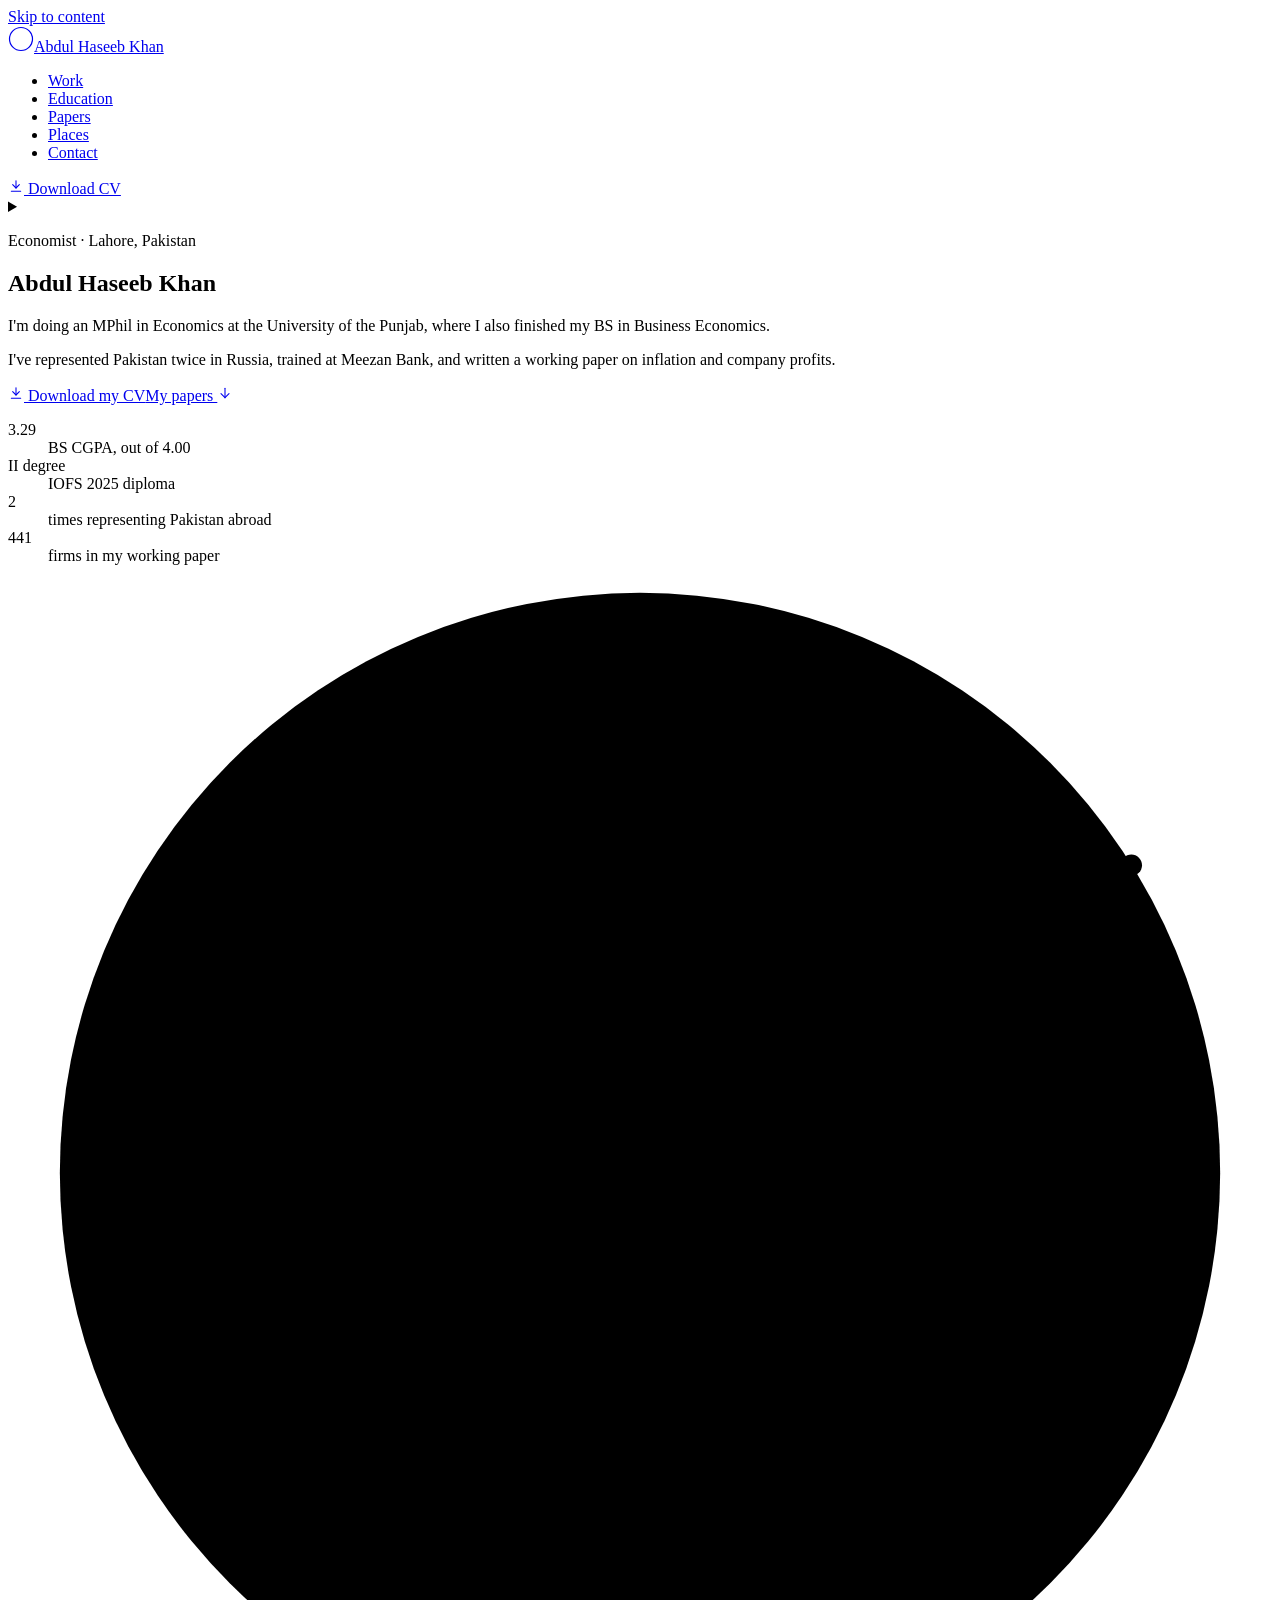
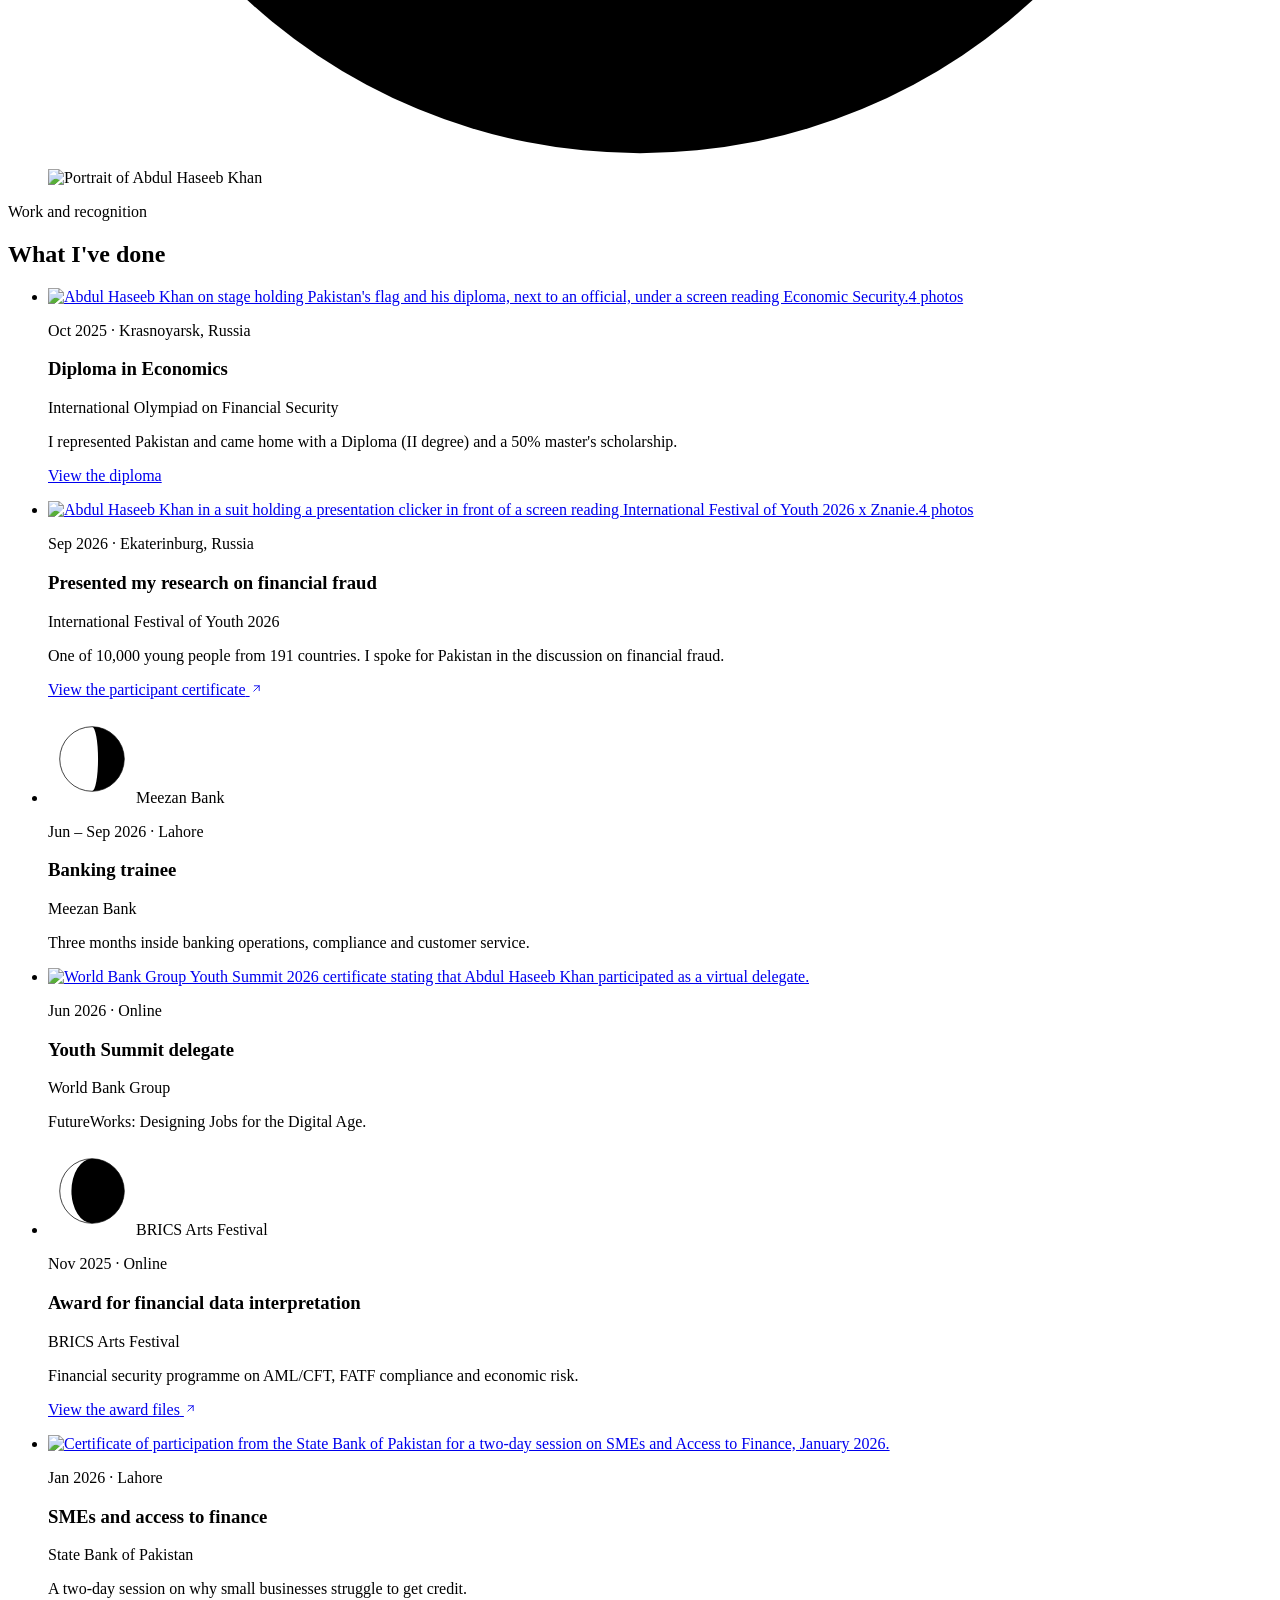
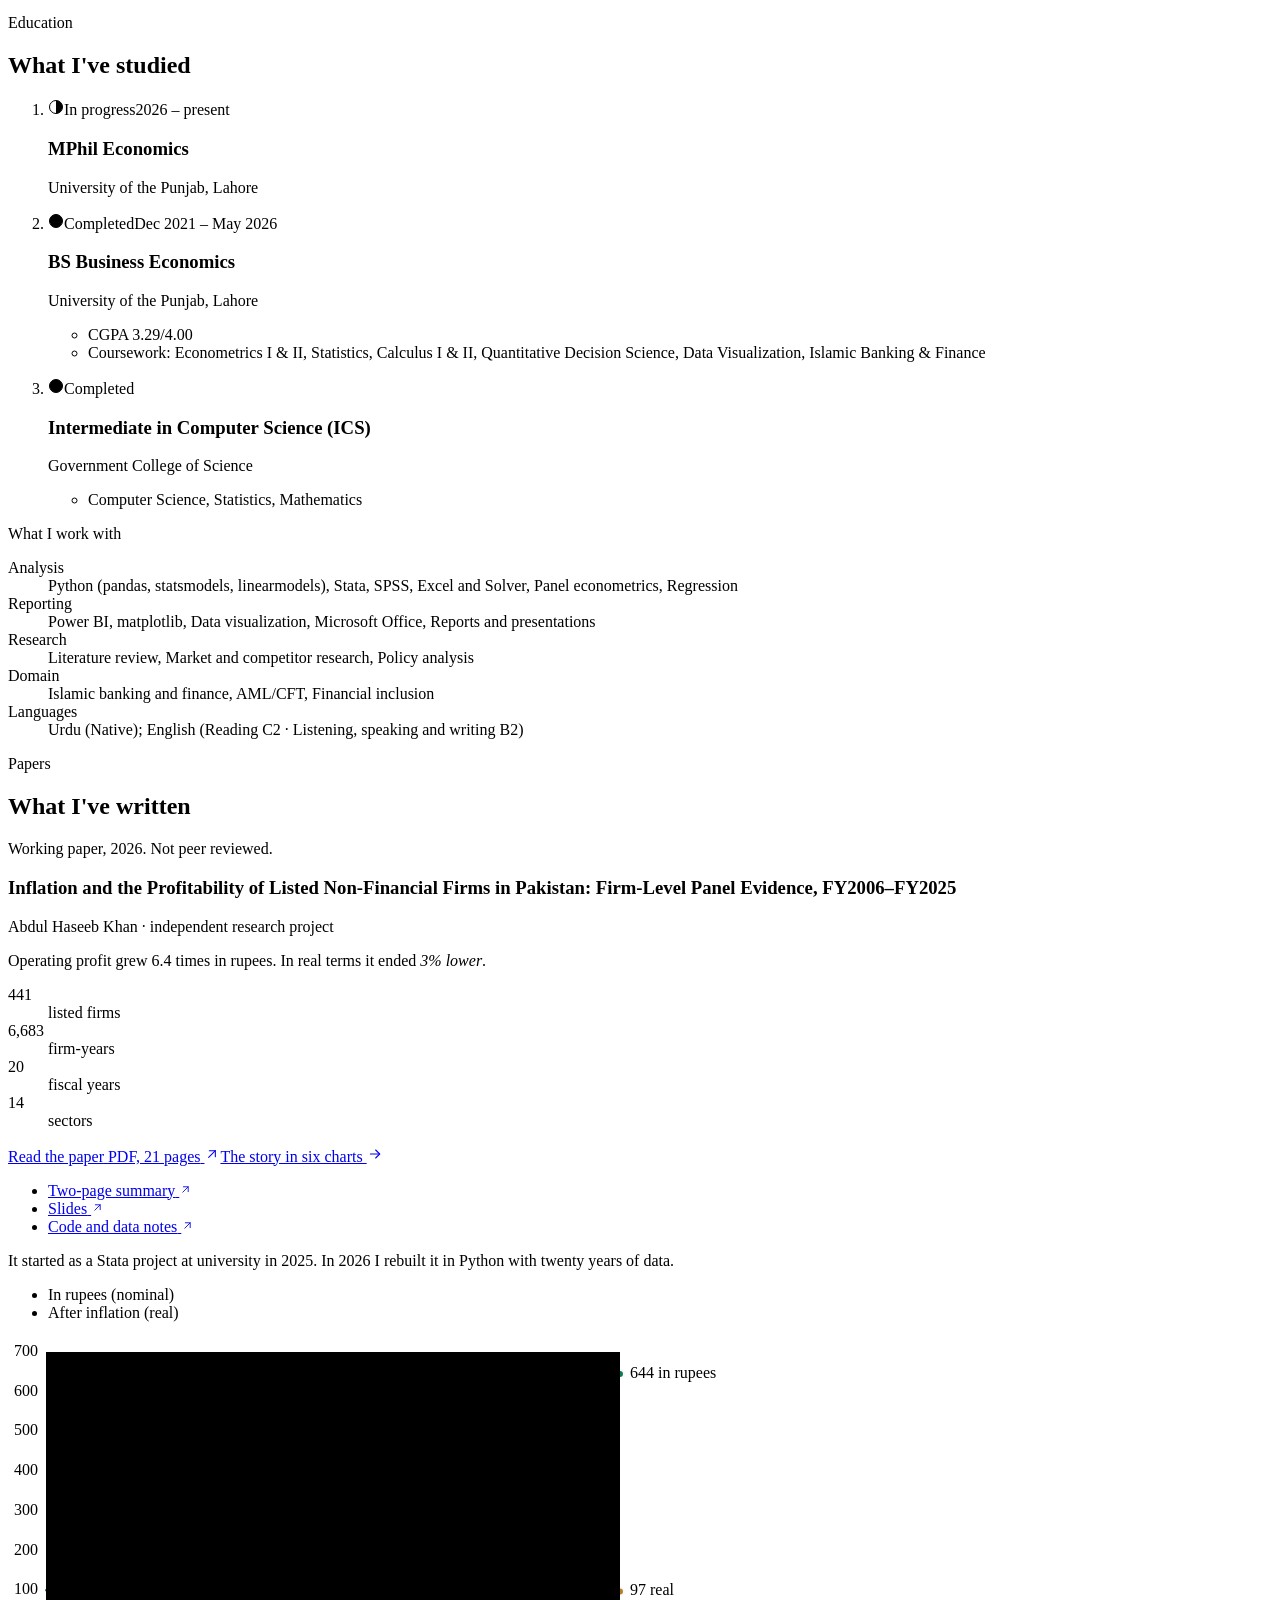
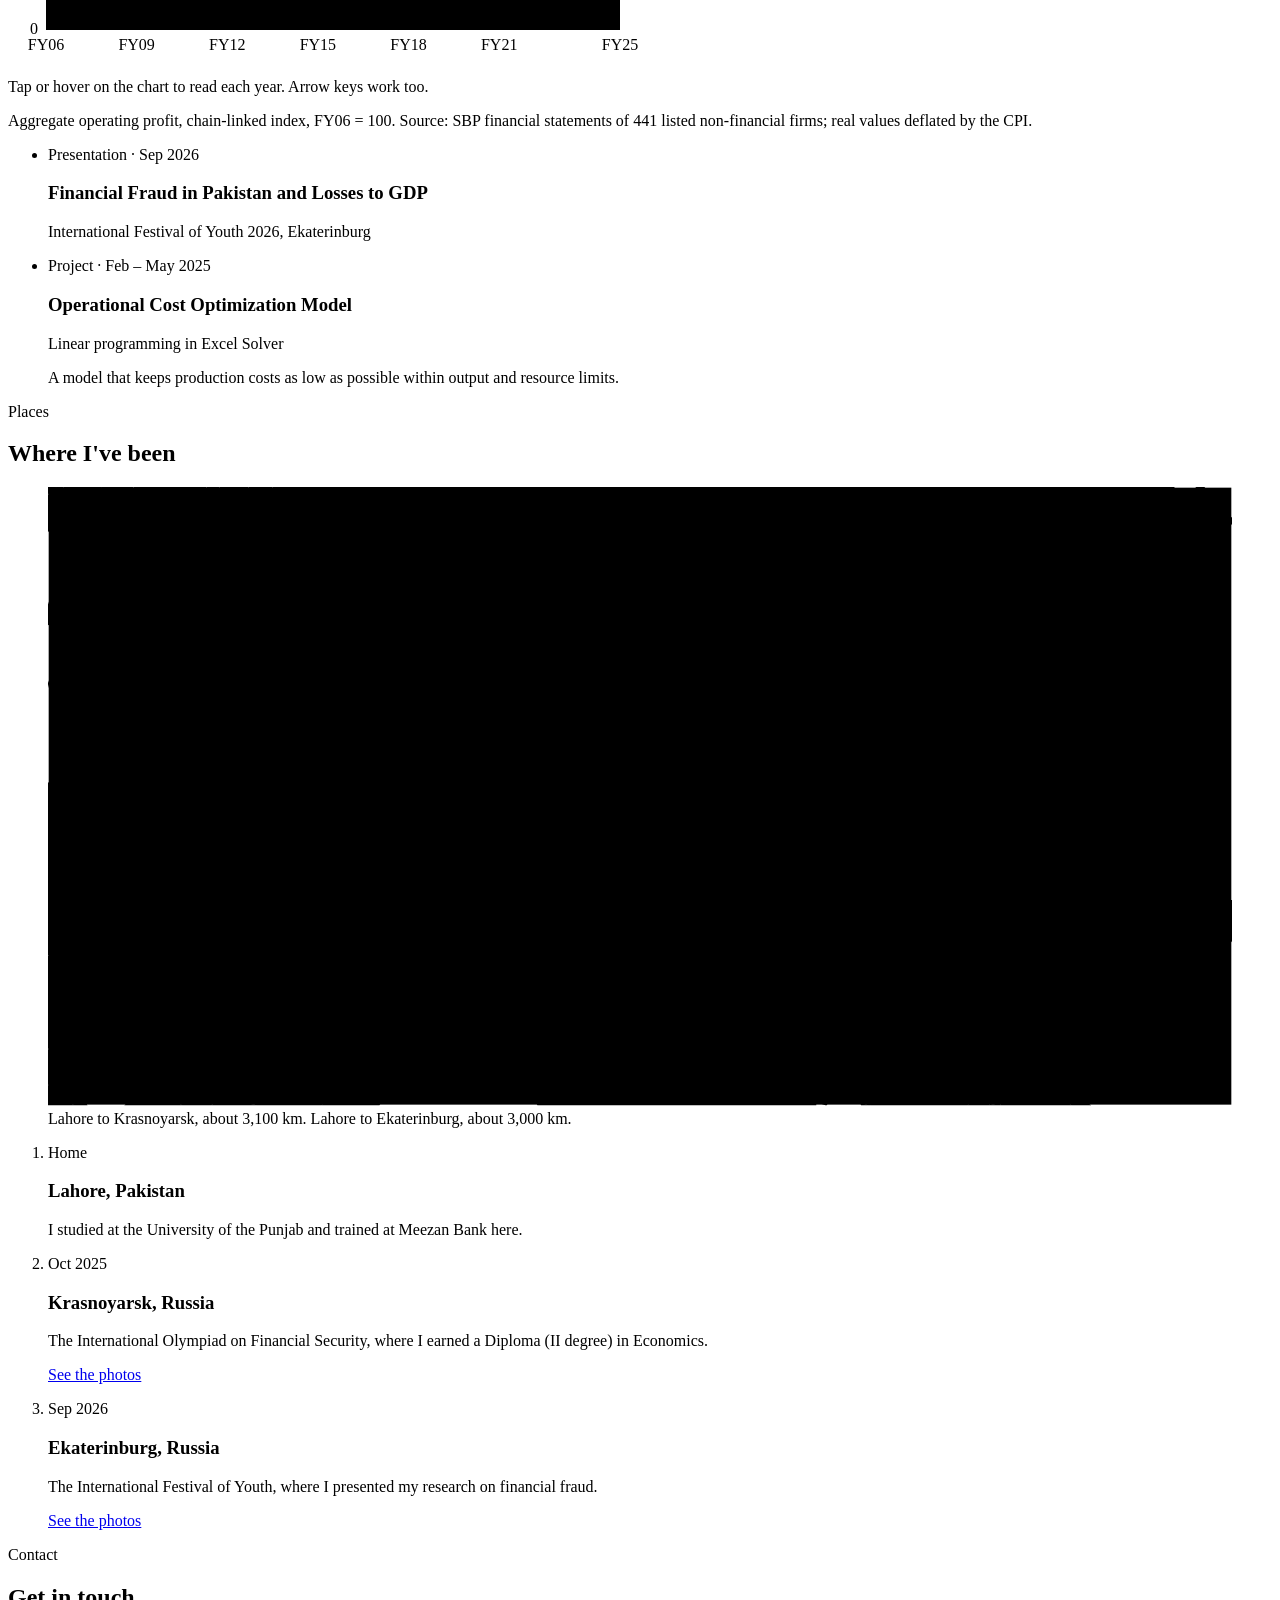
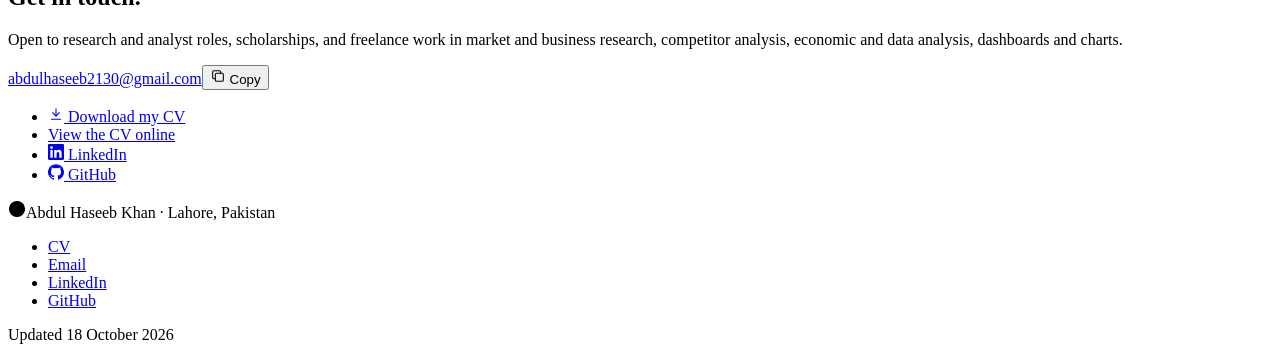
==== commit 993ac572: "Preview: profile-first home page with a papers section" ====
--- a/index.html
+++ b/index.html
@@ -1 +1 @@
-<!DOCTYPE html><html lang="en" class="DkRRXa_variable UdeZcG_variable _1dHVEa_variable"><head><meta charSet="utf-8"/><meta name="viewport" content="width=device-width, initial-scale=1"/><link rel="preload" href="/portfolio-preview/_next/static/media/797e433ab948586e-s.p.0r6juujl39pe6.woff2" as="font" crossorigin="" type="font/woff2"/><link rel="preload" href="/portfolio-preview/_next/static/media/7ebf22b5a21034f8-s.p.3j3877k49yy0l.woff2" as="font" crossorigin="" type="font/woff2"/><link rel="preload" href="/portfolio-preview/_next/static/media/caa3a2e1cccd8315-s.p.0wgildi0cnwt9.woff2" as="font" crossorigin="" type="font/woff2"/><link rel="preload" href="/portfolio-preview/_next/static/media/e41d5df559864f9e-s.p.1g73gv09-xcb6.woff2" as="font" crossorigin="" type="font/woff2"/><link rel="stylesheet" href="/portfolio-preview/_next/static/chunks/3y5wvr6rxyriq.css" data-precedence="next"/><link rel="stylesheet" href="/portfolio-preview/_next/static/chunks/3eiyna6raurqj.css" data-precedence="next"/><link rel="preload" as="script" fetchPriority="low" href="/portfolio-preview/_next/static/chunks/1x6obpmlu1_c2.js"/><script src="/portfolio-preview/_next/static/chunks/2r4s4h5xul1n-.js" async=""></script><script src="/portfolio-preview/_next/static/chunks/2khxl0v1q4i6n.js" async=""></script><script src="/portfolio-preview/_next/static/chunks/3ri978ceqvo3d.js" async=""></script><script src="/portfolio-preview/_next/static/chunks/turbopack-1xwn3dvamavho.js" async=""></script><script src="/portfolio-preview/_next/static/chunks/1cv8xat712pyb.js" async=""></script><script src="/portfolio-preview/_next/static/chunks/3up0-n2xgzzed.js" async=""></script><meta name="next-size-adjust" content=""/><meta name="theme-color" content="#f4f1ea"/><meta name="color-scheme" content="light"/><title>Abdul Haseeb Khan · Economist, Lahore, Pakistan</title><meta name="description" content="BS Business Economics, MPhil student, and author of a twenty-year study of 441 listed firms. How the profits of Pakistan&#x27;s listed companies have moved with inflation over twenty years."/><link rel="author" href="https://abdulhaseeb707.github.io"/><meta name="author" content="Abdul Haseeb Khan"/><meta property="og:title" content="Abdul Haseeb Khan · Economist"/><meta property="og:description" content="BS Business Economics, MPhil student, and author of a twenty-year study of 441 listed firms. How the profits of Pakistan&#x27;s listed companies have moved with inflation over twenty years."/><meta property="og:url" content="https://abdulhaseeb707.github.io/"/><meta property="og:image" content="https://abdulhaseeb707.github.io/portfolio-preview/img/photos/portrait-413.webp"/><meta property="og:image:width" content="413"/><meta property="og:image:height" content="531"/><meta property="og:image:alt" content="Abdul Haseeb Khan"/><meta property="og:type" content="profile"/><meta name="twitter:card" content="summary"/><meta name="twitter:title" content="Abdul Haseeb Khan · Economist"/><meta name="twitter:description" content="BS Business Economics, MPhil student, and author of a twenty-year study of 441 listed firms. How the profits of Pakistan&#x27;s listed companies have moved with inflation over twenty years."/><meta name="twitter:image" content="https://abdulhaseeb707.github.io/portfolio-preview/img/photos/portrait-413.webp"/><meta name="twitter:image:alt" content="Abdul Haseeb Khan"/><meta name="twitter:image:width" content="413"/><meta name="twitter:image:height" content="531"/><link rel="icon" href="/portfolio-preview/favicon.svg"/><script>document.documentElement.classList.add('js')</script><script type="application/ld+json">{"@context":"https://schema.org","@type":"Person","name":"Abdul Haseeb Khan","url":"https://abdulhaseeb707.github.io","jobTitle":"Economist","homeLocation":{"@type":"Place","name":"Lahore, Pakistan"},"alumniOf":{"@type":"CollegeOrUniversity","name":"University of the Punjab"},"sameAs":["https://www.linkedin.com/in/abdul-haseeb-khan944","https://github.com/abdulhaseeb707"]}</script><script src="/portfolio-preview/_next/static/chunks/0cz1d0mv5g_q7.js" noModule=""></script></head><body><div hidden=""><!--$--><!--/$--></div><a class="skip-link" href="#main">Skip to content</a><header class="Af2_WG_header no-print"><div class="wrap Af2_WG_bar"><a class="Af2_WG_brand" aria-label="Abdul Haseeb Khan, home" href="/portfolio-preview/"><svg width="26" height="26" viewBox="0 0 26 26" aria-hidden="true"><circle cx="13" cy="13" r="11.5" fill="none" stroke="currentColor" stroke-width="1.2"></circle><path d="M 13 1.5 A 11.5 11.5 0 0 1 13 24.5 A 11.14 11.5 0 0 0 13 1.5 Z" fill="currentColor"></path></svg><span>Abdul Haseeb Khan</span></a><nav class="Af2_WG_nav" aria-label="Main"><ul><li><a href="/portfolio-preview/research/inflation-profitability/">Research</a></li><li><a href="/portfolio-preview/#work">Work</a></li><li><a href="/portfolio-preview/#about">About</a></li><li><a href="/portfolio-preview/#contact">Contact</a></li></ul></nav><a class="btn btn-ink Af2_WG_cv" href="/portfolio-preview/Abdul-Haseeb-Khan-CV.pdf" download=""><svg viewBox="0 0 24 24" width="16" height="16" aria-hidden="true" fill="none" stroke="currentColor" stroke-width="1.6" stroke-linecap="round" stroke-linejoin="round"><path d="M12 4v11"></path><path d="m7 10 5 5 5-5"></path><path d="M5 20h14"></path></svg> <span>Download CV</span></a><details class="Af2_WG_menu"><summary aria-label="Menu"><span></span><span></span></summary><nav aria-label="Main"><ul><li><a href="/portfolio-preview/research/inflation-profitability/">Research</a></li><li><a href="/portfolio-preview/#work">Work</a></li><li><a href="/portfolio-preview/#about">About</a></li><li><a href="/portfolio-preview/#contact">Contact</a></li><li><a href="/portfolio-preview/cv/">CV as a web page</a></li></ul></nav></details></div></header><main id="main"><section class="wrap Z8hQ_W_hero" aria-labelledby="hero-title"><div><p class="label">Abdul Haseeb Khan · Economist · Lahore</p><h1 id="hero-title" class="Z8hQ_W_title"><span>I study how inflation moves through </span><em>Pakistan&#x27;s</em><span> companies.</span></h1><p class="Z8hQ_W_sub">BS Business Economics, MPhil student, and author of a twenty-year study of 441 listed firms.</p><div class="Z8hQ_W_actions"><a class="btn btn-ink" href="/portfolio-preview/Abdul-Haseeb-Khan-CV.pdf" download=""><svg viewBox="0 0 24 24" width="16" height="16" aria-hidden="true" fill="none" stroke="currentColor" stroke-width="1.6" stroke-linecap="round" stroke-linejoin="round"><path d="M12 4v11"></path><path d="m7 10 5 5 5-5"></path><path d="M5 20h14"></path></svg> Download my CV</a><a class="btn" href="/portfolio-preview/research/inflation-profitability/">Read the research <svg viewBox="0 0 24 24" width="16" height="16" aria-hidden="true" fill="none" stroke="currentColor" stroke-width="1.6" stroke-linecap="round" stroke-linejoin="round"><path d="M5 12h14"></path><path d="m13 6 6 6-6 6"></path></svg></a></div><dl class="Z8hQ_W_facts"><div><dt>441</dt><dd>firms studied</dd></div><div><dt>20</dt><dd>fiscal years</dd></div><div><dt>II degree</dt><dd>IOFS 2025 diploma</dd></div></dl></div><figure class="Z8hQ_W_art"><svg class="Z8hQ_W_orbit" viewBox="0 0 100 100" aria-hidden="true"><circle cx="50" cy="50" r="49"></circle><circle class="Z8hQ_W_satellite" cx="91.5" cy="24" r="0.9"></circle></svg><div class="Z8hQ_W_moon"><canvas role="img" aria-label="A moon drawn from 6,683 dots" style="width:100%;aspect-ratio:1;display:block"></canvas></div><figcaption>6,683 dots, one for every firm-year in my research.</figcaption></figure></section><section id="research" class="wrap section WU95PW_section" aria-labelledby="research-title"><div class="card chart-paper WU95PW_card"><div class="WU95PW_text"><p class="label">Research · <!-- -->Working paper, 2026. Not peer reviewed.</p><h2 id="research-title"><span>Operating profit grew 6.4 times in rupees. In real terms it ended </span><em>3% lower</em><span>.</span></h2><p class="WU95PW_title">Inflation and Corporate Profitability in Pakistan, FY2006–FY2025</p><dl class="WU95PW_stats"><div><dt>441</dt><dd>listed firms</dd></div><div><dt>6,683</dt><dd>firm-years</dd></div><div><dt>20</dt><dd>fiscal years</dd></div><div><dt>14</dt><dd>sectors</dd></div></dl><div class="WU95PW_actions"><a class="btn btn-ink" href="/portfolio-preview/research/inflation-profitability/">The full story in six charts <svg viewBox="0 0 24 24" width="16" height="16" aria-hidden="true" fill="none" stroke="currentColor" stroke-width="1.6" stroke-linecap="round" stroke-linejoin="round"><path d="M5 12h14"></path><path d="m13 6 6 6-6 6"></path></svg></a><a class="btn" href="https://github.com/abdulhaseeb707/inflation-corporate-profitability-pakistan/blob/main/reports/research_paper.pdf" target="_blank" rel="noopener">Paper (PDF) <svg viewBox="0 0 24 24" width="16" height="16" aria-hidden="true" fill="none" stroke="currentColor" stroke-width="1.6" stroke-linecap="round" stroke-linejoin="round"><path d="M7 17 17 7"></path><path d="M8 7h9v9"></path></svg></a></div></div><div class="WU95PW_chart"><div class="tpcpfa_frame"><ul class="tpcpfa_legend"><li><span class="tpcpfa_swatchLine" style="background:#0e7a5a"></span>In rupees (nominal)</li><li><span class="tpcpfa_swatchLine" style="background:#b7802a"></span>After inflation (real)</li></ul><div class="tpcpfa_box"><svg width="720" height="320" viewBox="0 0 720 320" role="img" tabindex="0" aria-label="Operating profit index. In rupees it rose from 100 to 644; after inflation it ended at 97."><g><line class="tpcpfa_grid" x1="38" x2="612" y1="292" y2="292"></line><text class="tpcpfa_tick" x="30" y="296" text-anchor="end">0</text></g><g><line class="tpcpfa_axis" x1="38" x2="612" y1="252.2857142857143" y2="252.2857142857143"></line><text class="tpcpfa_tick" x="30" y="256.28571428571433" text-anchor="end">100</text></g><g><line class="tpcpfa_grid" x1="38" x2="612" y1="212.57142857142858" y2="212.57142857142858"></line><text class="tpcpfa_tick" x="30" y="216.57142857142858" text-anchor="end">200</text></g><g><line class="tpcpfa_grid" x1="38" x2="612" y1="172.85714285714286" y2="172.85714285714286"></line><text class="tpcpfa_tick" x="30" y="176.85714285714286" text-anchor="end">300</text></g><g><line class="tpcpfa_grid" x1="38" x2="612" y1="133.14285714285717" y2="133.14285714285717"></line><text class="tpcpfa_tick" x="30" y="137.14285714285717" text-anchor="end">400</text></g><g><line class="tpcpfa_grid" x1="38" x2="612" y1="93.42857142857143" y2="93.42857142857143"></line><text class="tpcpfa_tick" x="30" y="97.42857142857143" text-anchor="end">500</text></g><g><line class="tpcpfa_grid" x1="38" x2="612" y1="53.71428571428573" y2="53.71428571428573"></line><text class="tpcpfa_tick" x="30" y="57.71428571428573" text-anchor="end">600</text></g><g><line class="tpcpfa_grid" x1="38" x2="612" y1="14" y2="14"></line><text class="tpcpfa_tick" x="30" y="18" text-anchor="end">700</text></g><text class="tpcpfa_tick" x="38" y="312" text-anchor="middle">FY06</text><text class="tpcpfa_tick" x="128.6315789473684" y="312" text-anchor="middle">FY09</text><text class="tpcpfa_tick" x="219.26315789473682" y="312" text-anchor="middle">FY12</text><text class="tpcpfa_tick" x="309.89473684210526" y="312" text-anchor="middle">FY15</text><text class="tpcpfa_tick" x="400.52631578947364" y="312" text-anchor="middle">FY18</text><text class="tpcpfa_tick" x="491.15789473684214" y="312" text-anchor="middle">FY21</text><text class="tpcpfa_tick" x="612" y="312" text-anchor="middle">FY25</text><path d="M38,252.286L68.211,256.297L98.421,253.993L128.632,268.291L158.842,256.853L189.053,255.264L219.263,255.463L249.474,244.462L279.684,253.755L309.895,258.243L340.105,259.673L370.316,258.799L400.526,256.416L430.737,255.542L460.947,262.85L491.158,253.437L521.368,239.339L551.579,242.039L581.789,250.975L612,253.437" fill="none" stroke="#b7802a" stroke-width="2" stroke-linejoin="round" stroke-linecap="round"></path><path d="M38,252.286L68.211,253.517L98.421,246.13L128.632,257.766L158.842,236.162L189.053,225.677L219.263,218.727L249.474,189.696L279.684,202.603L309.895,209.513L340.105,210.784L370.316,205.105L400.526,195.137L430.737,185.486L460.947,196.924L491.158,155.025L521.368,82.229L551.579,34.969L581.789,31.315L612,36.121" fill="none" stroke="#0e7a5a" stroke-width="2" stroke-linejoin="round" stroke-linecap="round"></path><circle cx="612" cy="36.12085714285716" r="4" fill="#0e7a5a" stroke="#fbfaf6" stroke-width="2"></circle><circle cx="612" cy="253.4374285714286" r="4" fill="#b7802a" stroke="#fbfaf6" stroke-width="2"></circle><text class="tpcpfa_label" x="622" y="40.12085714285716"><tspan class="tpcpfa_labelStrong">644</tspan> in rupees</text><text class="tpcpfa_label" x="622" y="257.4374285714286"><tspan class="tpcpfa_labelStrong">97</tspan> real</text><rect class="tpcpfa_hit" x="38" y="14" width="574" height="278"></rect></svg></div><p class="tpcpfa_readout" aria-live="polite">Hover, or focus the chart and use the arrow keys, to read each year.</p><p class="tpcpfa_caption">Aggregate operating profit, chain-linked index, FY06 = 100. Source: SBP financial statements of 441 listed non-financial firms; real values deflated by the CPI.</p></div></div></div></section><section id="work" class="wrap section undefined" aria-labelledby="work-title"><header class="section-head"><p class="label">Work and recognition</p><h2 id="work-title">A few things I&#x27;ve done</h2></header><ul class="jm1eMG_grid"><li id="work-iofs" class="card reveal jm1eMG_item"><a class="js-view jm1eMG_cover" href="/portfolio-preview/img/photos/iofs-2025-award-stage-598.webp" data-gallery="iofs" data-caption="Receiving the diploma, with Pakistan&#x27;s flag."><img src="/portfolio-preview/img/photos/iofs-2025-award-stage-598.webp" srcSet="/portfolio-preview/img/photos/iofs-2025-award-stage-480.webp 480w, /portfolio-preview/img/photos/iofs-2025-award-stage-598.webp 598w" sizes="(min-width: 1040px) 380px, (min-width: 640px) 46vw, 92vw" width="598" height="382" alt="Abdul Haseeb Khan on stage holding Pakistan&#x27;s flag and his diploma, next to an official, under a screen reading Economic Security." loading="lazy" fetchPriority="auto" decoding="async"/><span class="jm1eMG_count">4<!-- --> photos</span></a><a class="js-view" href="/portfolio-preview/img/photos/iofs-2025-arrival-krasnoyarsk-1600.webp" data-gallery="iofs" data-caption="Just landed in Krasnoyarsk." hidden="">Just landed in Krasnoyarsk.</a><a class="js-view" href="/portfolio-preview/img/photos/iofs-2025-podium-1600.webp" data-gallery="iofs" data-caption="At the podium, 1 October." hidden="">At the podium, 1 October.</a><a class="js-view" href="/portfolio-preview/img/photos/iofs-2025-medal-and-kit-1600.webp" data-gallery="iofs" data-caption="What I brought home." hidden="">What I brought home.</a><div class="jm1eMG_body"><p class="jm1eMG_meta">Oct 2025<!-- --> · <!-- -->Krasnoyarsk, Russia</p><h3>Diploma in Economics</h3><p class="jm1eMG_org">International Olympiad on Financial Security</p><p class="jm1eMG_line">I represented Pakistan and came home with a Diploma (II degree) and a 50% master&#x27;s scholarship.</p><p class="jm1eMG_proof"><a class="js-view" href="/portfolio-preview/img/certificates/iofs-2025-diploma-432.webp" data-caption="Diploma">View the <!-- -->diploma</a></p></div></li><li id="work-festival" class="card reveal jm1eMG_item"><a class="js-view jm1eMG_cover" href="/portfolio-preview/img/photos/ify-2026-znanie-presentation-1600.webp" data-gallery="festival" data-caption="The day of my presentation."><img src="/portfolio-preview/img/photos/ify-2026-znanie-presentation-1600.webp" srcSet="/portfolio-preview/img/photos/ify-2026-znanie-presentation-480.webp 480w, /portfolio-preview/img/photos/ify-2026-znanie-presentation-960.webp 960w, /portfolio-preview/img/photos/ify-2026-znanie-presentation-1600.webp 1600w" sizes="(min-width: 1040px) 380px, (min-width: 640px) 46vw, 92vw" width="1800" height="2400" alt="Abdul Haseeb Khan in a suit holding a presentation clicker in front of a screen reading International Festival of Youth 2026 x Znanie." loading="lazy" fetchPriority="auto" decoding="async"/><span class="jm1eMG_count">4<!-- --> photos</span></a><a class="js-view" href="/portfolio-preview/img/photos/ify-2026-flag-avenue-1600.webp" data-gallery="festival" data-caption="The flag plaza in the World Youth City." hidden="">The flag plaza in the World Youth City.</a><a class="js-view" href="/portfolio-preview/img/photos/ify-2026-alabuga-robot-1600.webp" data-gallery="festival" data-caption="Meeting a robot from the Alabuga special economic zone." hidden="">Meeting a robot from the Alabuga special economic zone.</a><a class="js-view" href="/portfolio-preview/img/photos/ify-2026-kaspersky-model-1600.webp" data-gallery="festival" data-caption="Kaspersky&#x27;s model of a protected industrial city." hidden="">Kaspersky&#x27;s model of a protected industrial city.</a><div class="jm1eMG_body"><p class="jm1eMG_meta">Sep 2026<!-- --> · <!-- -->Ekaterinburg, Russia</p><h3>Presented my research on financial fraud</h3><p class="jm1eMG_org">International Festival of Youth 2026</p><p class="jm1eMG_line">One of 10,000 young people from 191 countries. I spoke for Pakistan in the discussion on financial fraud.</p><p class="jm1eMG_proof"><a href="/portfolio-preview/files/festival-of-youth-2026-participant-certificate.pdf" target="_blank" rel="noopener">View the <!-- -->participant certificate<!-- --> <svg viewBox="0 0 24 24" width="13" height="13" aria-hidden="true" fill="none" stroke="currentColor" stroke-width="1.6" stroke-linecap="round" stroke-linejoin="round"><path d="M7 17 17 7"></path><path d="M8 7h9v9"></path></svg></a></p></div></li><li id="work-meezan" class="card reveal jm1eMG_item"><div class="jm1eMG_plate" aria-hidden="true"><svg viewBox="0 0 120 120" width="88" height="88"><circle cx="60" cy="60" r="44" fill="none" stroke="currentColor" stroke-width="1"></circle><path d="M 60 16 A 44 44 0 0 1 60 104 A 8.24 44 0 0 0 60 16 Z" fill="currentColor"></path></svg><span>Meezan Bank</span></div><div class="jm1eMG_body"><p class="jm1eMG_meta">Jun – Sep 2026<!-- --> · <!-- -->Lahore</p><h3>Banking trainee</h3><p class="jm1eMG_org">Meezan Bank</p><p class="jm1eMG_line">Three months inside banking operations, compliance and customer service.</p></div></li><li id="work-world-bank" class="card reveal jm1eMG_item"><a class="js-view jm1eMG_cover" href="/portfolio-preview/img/certificates/world-bank-youth-summit-2026-727.webp" data-gallery="world-bank" data-caption="My delegate certificate."><img src="/portfolio-preview/img/certificates/world-bank-youth-summit-2026-727.webp" srcSet="/portfolio-preview/img/certificates/world-bank-youth-summit-2026-480.webp 480w, /portfolio-preview/img/certificates/world-bank-youth-summit-2026-727.webp 727w" sizes="(min-width: 1040px) 380px, (min-width: 640px) 46vw, 92vw" width="727" height="518" alt="World Bank Group Youth Summit 2026 certificate stating that Abdul Haseeb Khan participated as a virtual delegate." loading="lazy" fetchPriority="auto" decoding="async"/></a><div class="jm1eMG_body"><p class="jm1eMG_meta">Jun 2026<!-- --> · <!-- -->Online</p><h3>Youth Summit delegate</h3><p class="jm1eMG_org">World Bank Group</p><p class="jm1eMG_line">FutureWorks: Designing Jobs for the Digital Age.</p></div></li><li id="work-brics" class="card reveal jm1eMG_item"><div class="jm1eMG_plate" aria-hidden="true"><svg viewBox="0 0 120 120" width="88" height="88"><circle cx="60" cy="60" r="44" fill="none" stroke="currentColor" stroke-width="1"></circle><path d="M 60 16 A 44 44 0 0 1 60 104 A 28.05 44 0 0 1 60 16 Z" fill="currentColor"></path></svg><span>BRICS Arts Festival</span></div><div class="jm1eMG_body"><p class="jm1eMG_meta">Nov 2025<!-- --> · <!-- -->Online</p><h3>Award for financial data interpretation</h3><p class="jm1eMG_org">BRICS Arts Festival</p><p class="jm1eMG_line">Financial security programme on AML/CFT, FATF compliance and economic risk.</p><p class="jm1eMG_proof"><a href="https://disk.yandex.com/d/Gtywsi9-HLHz1w" target="_blank" rel="noopener">View the <!-- -->award files<!-- --> <svg viewBox="0 0 24 24" width="13" height="13" aria-hidden="true" fill="none" stroke="currentColor" stroke-width="1.6" stroke-linecap="round" stroke-linejoin="round"><path d="M7 17 17 7"></path><path d="M8 7h9v9"></path></svg></a></p></div></li><li id="work-sbp" class="card reveal jm1eMG_item"><a class="js-view jm1eMG_cover" href="/portfolio-preview/img/certificates/sbp-smes-access-to-finance-2026-731.webp" data-gallery="sbp" data-caption="My certificate."><img src="/portfolio-preview/img/certificates/sbp-smes-access-to-finance-2026-731.webp" srcSet="/portfolio-preview/img/certificates/sbp-smes-access-to-finance-2026-480.webp 480w, /portfolio-preview/img/certificates/sbp-smes-access-to-finance-2026-731.webp 731w" sizes="(min-width: 1040px) 380px, (min-width: 640px) 46vw, 92vw" width="731" height="460" alt="Certificate of participation from the State Bank of Pakistan for a two-day session on SMEs and Access to Finance, January 2026." loading="lazy" fetchPriority="auto" decoding="async"/></a><div class="jm1eMG_body"><p class="jm1eMG_meta">Jan 2026<!-- --> · <!-- -->Lahore</p><h3>SMEs and access to finance</h3><p class="jm1eMG_org">State Bank of Pakistan</p><p class="jm1eMG_line">A two-day session on why small businesses struggle to get credit.</p></div></li></ul></section><section id="about" class="wrap section undefined" aria-labelledby="about-title"><div class="vqXTeW_top"><figure class="vqXTeW_portrait"><img src="/portfolio-preview/img/photos/portrait-413.webp" srcSet="/portfolio-preview/img/photos/portrait-413.webp 413w" sizes="180px" width="413" height="531" alt="Portrait of Abdul Haseeb Khan" loading="lazy" fetchPriority="auto" decoding="async"/></figure><div><p class="label">About</p><h2 id="about-title"><span>Economist in training, from </span><em>Lahore</em><span>.</span></h2><p class="lead">I finished my BS in Business Economics at the University of the Punjab with a CGPA of 3.29, and I&#x27;m now doing an MPhil in Economics there.</p><p class="lead">My work sits between economics, data and financial security. I&#x27;ve represented Pakistan twice in Russia and worked as a banking trainee at Meezan Bank.</p></div></div><div class="vqXTeW_grid"><div class="card vqXTeW_box"><div class="vqXTeW_list"><p class="label">Education</p><ul><li><strong>MPhil Economics</strong><span>University of the Punjab, Lahore · 2026 – present</span></li><li><strong>BS Business Economics</strong><span>University of the Punjab, Lahore · Dec 2021 – May 2026</span></li><li><strong>Intermediate in Computer Science (ICS)</strong><span>Government College of Science</span></li></ul></div><div class="vqXTeW_list"><p class="label">Experience</p><ul><li><strong>Banking Trainee</strong><span>Meezan Bank Limited, Lahore · Jun – Sep 2026</span></li></ul></div></div><div class="card vqXTeW_box"><p class="label">What I work with</p><dl class="vqXTeW_skills"><div><dt>Analysis</dt><dd>Python (pandas, statsmodels, linearmodels), Stata, SPSS, Excel and Solver, Panel econometrics, Regression</dd></div><div><dt>Reporting</dt><dd>Power BI, matplotlib, Data visualization, Microsoft Office, Reports and presentations</dd></div><div><dt>Research</dt><dd>Literature review, Market and competitor research, Policy analysis</dd></div><div><dt>Domain</dt><dd>Islamic banking and finance, AML/CFT, Financial inclusion</dd></div><div><dt>Languages</dt><dd>Urdu (Native); English (Reading C2 · Listening, speaking and writing B2)</dd></div></dl></div><div class="card vqXTeW_box vqXTeW_mapBox"><p class="label">Where my work has taken me</p><figure class="EmR1Kq_map"><svg viewBox="0 0 900 470" role="img" aria-label="Map of my trips from Lahore: Krasnoyarsk in 2025, about 3,100 km, and Ekaterinburg in 2026, about 3,000 km."><g class="EmR1Kq_land"><path d="M532,161L527,169L521,171L522,182L519,187L504,185L500,205L496,208L481,214L489,232L484,235L485,242L480,240L475,237L463,236L450,236L447,237L436,232L431,234L430,241L416,236L411,238L409,242L404,244L393,251L388,258L385,258L383,253L373,251L372,242L368,241L370,231L362,221L348,220L339,220L333,209L328,204L317,194L316,192L295,194L285,233L281,233L278,223L273,219L264,218L259,221L260,218L263,214L263,210L255,204L254,193L251,189L252,186L259,189L262,181L268,182L274,185L279,175L279,168L272,167L267,162L257,164L249,164L246,161L249,156L247,147L242,146L239,137L245,130L244,127L254,118L259,127L262,119L280,112L290,115L302,127L309,134L318,131L328,133L336,141L339,138L348,140L351,135L341,126L349,122L348,118L355,117L352,108L355,105L380,105L383,103L400,101L406,97L417,100L419,112L425,109L434,113L433,119L439,119L456,108L453,112L462,120L478,148L482,142L492,148L501,144L505,146L509,152L514,153L518,158L527,155Z"></path><path d="M285,233L295,194L316,192L317,194L328,204L333,209L339,220L348,220L362,221L370,231L368,241L372,242L373,251L383,253L385,258L388,258L393,251L404,244L409,242L411,244L404,250L410,255L416,252L425,259L414,266L408,265L404,265L403,262L406,257L394,258L391,265L386,271L379,270L377,274L383,277L384,286L378,297L371,294L366,293L367,286L356,280L348,273L343,267L335,258L333,246L331,244L322,243L319,240L320,231L310,223L302,228L295,230L295,236Z"></path><path d="M0,351L35,370L33,382L29,383L25,395L22,410L25,414L28,421L20,425L11,423L6,424L1,431L0,432L0,351Z"></path><path d="M899,0L900,4L900,5L900,5L893,0L893,0L899,0ZM871,0L874,17L877,24L879,41L880,57L880,65L877,77L873,81L865,80L862,93L864,97L864,97L861,96L858,92L861,89L854,78L846,72L849,65L857,60L854,49L848,38L847,33L844,23L837,34L835,41L826,48L817,42L806,41L794,46L785,39L779,35L774,33L764,26L757,26L747,29L740,34L734,40L732,48L737,48L740,53L739,58L739,72L742,76L737,87L727,88L720,92L715,91L711,92L705,104L697,109L693,115L684,117L677,119L671,116L663,114L656,115L648,120L642,124L631,123L627,115L619,115L612,116L604,114L600,127L605,132L600,141L589,141L582,143L577,139L569,140L563,138L553,145L541,157L534,160L532,161L527,155L518,158L514,153L509,152L505,146L501,144L492,148L482,142L478,148L462,120L453,112L456,108L439,119L433,119L434,113L425,109L419,112L417,100L406,97L400,101L383,103L380,105L355,105L352,108L355,117L348,118L349,122L341,126L351,135L348,140L339,138L336,141L328,133L318,131L309,134L302,127L290,115L280,112L262,119L259,127L254,118L244,127L245,130L239,137L242,146L247,147L249,156L246,161L249,164L244,169L236,168L225,176L228,188L225,195L229,210L223,213L220,215L217,213L214,205L212,204L208,199L208,194L202,189L196,189L196,186L188,177L178,171L173,166L171,167L166,154L160,146L157,137L163,138L173,133L171,127L183,128L184,126L177,125L179,120L184,119L191,122L194,119L195,113L200,109L201,106L194,98L190,96L188,90L183,89L177,81L178,79L178,74L174,71L175,67L177,66L177,59L170,56L169,54L166,56L164,54L166,47L167,43L168,43L173,46L176,45L176,42L173,38L175,36L174,33L174,25L177,23L179,18L175,13L172,12L173,9L169,3L170,0L871,0ZM139,118L142,117L146,122L148,123L148,126L148,126L148,127L150,131L157,135L154,137L146,135L133,135L131,131L135,127L129,120L131,119L140,120Z" class="EmR1Kq_focus"></path><path d="M83,256L80,258L78,255L73,261L74,263L71,263L69,266L74,266L72,270L59,284L60,281L63,264L67,262L67,261L72,258L78,251L80,249L81,249L83,251L85,250L87,251L85,255L83,256Z"></path><path d="M87,251L85,250L83,251L81,249L88,243L96,238L96,238L100,240L99,245L92,246Z"></path><path d="M74,266L69,266L71,263L74,263L73,261L78,255L80,258L77,264Z"></path><path d="M80,258L83,256L91,265L113,263L110,277L108,277L88,274L91,288L87,288L84,291L77,289L73,291L67,292L58,285L59,284L72,270L74,266L77,264Z"></path><path d="M192,408L194,408L194,411L202,412L211,414L217,417L226,411L236,406L244,400L245,405L244,414L239,413L236,420L237,422L232,423L231,428L227,432L225,436L222,438L192,423L192,410Z"></path><path d="M186,400L188,391L193,386L196,386L198,390L196,397L192,403L189,403Z"></path><path d="M179,333L179,338L177,341L177,350L170,348L170,342L162,338L173,330Z"></path><path d="M110,277L113,263L136,261L145,250L148,243L153,242L160,238L165,238L174,243L175,247L180,247L180,261L185,266L183,273L177,275L172,282L174,294L183,304L184,314L180,321L183,322L181,328L184,336L179,333L173,330L162,338L145,330L129,298L119,284Z"></path><path d="M251,470L249,469L248,470L178,470L178,470L178,469L215,467L228,446L225,436L225,436L227,432L231,428L232,423L237,422L236,420L239,413L244,414L247,423L252,428L259,432L265,435L268,443L270,447L274,450L273,452L268,458L265,461L260,464L255,470L251,470ZM245,405L244,400L248,397L249,399L247,403Z"></path><path d="M700,470L700,466L708,464L713,457L718,452L724,454L727,461L734,459L735,470L700,470ZM759,470L759,465L768,463L780,469L780,470L759,470Z"></path><path d="M780,470L780,469L768,463L759,465L759,470L735,470L735,470L734,459L727,461L724,454L718,452L719,447L726,437L727,439L733,438L727,425L732,422L741,429L750,437L763,433L770,441L765,446L763,452L779,454L793,464L802,470L780,470Z"></path><path d="M632,470L630,462L634,463L633,454L637,450L635,446L637,441L635,429L643,430L646,419L645,414L648,403L646,397L657,386L665,386L662,379L665,376L663,372L669,370L674,375L679,377L682,385L684,394L677,406L680,420L690,415L696,425L703,425L703,436L712,437L717,438L724,432L726,437L719,447L718,452L718,452L713,457L708,464L700,466L700,470L632,470Z"></path><path d="M802,470L793,464L779,454L763,452L765,446L770,441L763,433L750,437L741,429L732,422L737,417L745,414L755,409L761,400L767,402L777,401L778,408L785,410L797,409L787,424L782,438L783,447L796,456L812,466L825,469L826,470L802,470Z"></path><path d="M864,97L864,97L864,97ZM861,96L864,97L861,98L860,103L861,108L866,114L864,118L864,121L864,125L860,130L859,135L862,139L862,141L865,140L872,141L873,144L870,147L866,151L866,157L863,159L863,160L858,161L858,163L857,165L855,164L853,164L850,164L849,159L850,156L848,155L847,149L845,148L840,150L835,150L837,140L841,130L841,120L846,120L852,116L848,113L855,101L853,94Z"></path><path d="M900,170L896,175L893,183L887,189L883,184L879,176L869,169L873,164L863,160L863,160L863,159L866,157L866,151L870,147L873,144L872,141L886,147L892,151L900,160L900,170Z"></path><path d="M534,160L541,157L553,145L563,138L569,140L577,139L582,143L589,141L600,141L605,132L600,127L604,114L612,116L619,115L627,115L631,123L642,124L648,120L656,115L663,114L671,116L677,119L684,117L693,115L697,109L705,104L711,92L715,91L720,92L727,88L728,97L729,109L733,112L736,109L743,106L746,100L753,100L763,103L764,107L758,109L749,116L746,121L745,130L737,140L732,148L724,150L720,151L719,159L723,162L726,165L722,170L720,178L713,185L702,191L691,199L684,208L679,206L670,210L656,207L648,208L638,213L622,215L613,218L607,212L601,204L596,203L585,199L575,200L565,199L562,195L562,182L555,174L544,172L537,167Z"></path><path d="M375,470L375,470L380,466L377,461L366,450L374,443L397,444L396,434L390,428L390,419L383,413L395,402L407,404L418,392L425,381L435,369L435,361L443,355L435,349L432,342L429,332L434,327L448,330L458,328L467,319L477,331L476,341L480,346L480,352L473,351L476,363L486,370L500,377L494,383L491,393L501,397L511,402L525,408L539,408L546,413L554,413L566,414L575,413L575,408L573,401L573,396L579,392L581,401L582,403L592,406L598,403L606,403L615,401L614,393L609,391L617,388L624,377L634,368L643,368L648,362L655,368L652,373L663,372L663,372L665,376L662,379L665,386L657,386L646,397L648,403L645,414L646,419L643,430L635,429L637,441L635,446L637,450L633,454L623,437L620,438L620,445L613,441L615,433L620,432L622,421L616,420L606,422L596,423L594,415L589,415L580,411L578,420L586,425L580,430L578,435L585,437L585,444L590,452L593,462L592,466L585,467L576,470L375,470Z"></path><path d="M632,470L628,466L627,460L623,454L617,449L607,450L609,455L607,462L602,460L601,463L598,462L593,462L590,452L585,444L585,437L578,435L580,430L586,425L578,420L580,411L589,415L594,415L596,423L606,422L616,420L622,421L620,432L615,433L613,441L620,445L620,438L623,437L633,454L633,454L634,463L630,462L632,470L632,470Z"></path><path d="M609,391L614,393L615,401L606,403L598,403L592,406L582,403L581,401L586,392L591,388L599,389L604,388Z"></path><path d="M573,396L573,401L575,408L575,413L566,414L554,413L546,413L539,408L525,408L511,402L501,397L491,393L494,383L500,377L504,374L512,377L523,384L529,385L533,390L541,391L549,395L561,396Z"></path><path d="M467,319L458,328L448,330L434,327L429,332L432,342L435,349L443,355L435,361L435,369L425,381L418,392L407,404L395,402L383,413L390,419L390,428L396,434L397,444L374,443L366,450L358,446L356,437L349,427L329,427L312,425L297,424L304,411L319,408L319,402L315,400L316,390L308,383L305,375L301,369L316,377L327,377L332,380L335,377L341,379L355,376L356,367L362,361L370,362L371,359L378,358L382,359L386,356L386,350L390,343L397,341L394,333L402,334L405,330L405,326L410,321L409,316L407,311L413,306L422,305L433,304L437,302L443,300L449,306L452,314Z" class="EmR1Kq_focus"></path><path d="M366,293L371,294L378,297L380,298L387,295L390,298L393,293L398,293L400,292L401,288L405,284L409,287L408,290L411,291L410,300L413,304L416,302L420,301L426,296L432,297L441,297L443,300L437,302L433,304L422,305L413,306L407,311L409,316L410,321L405,326L405,330L402,334L394,333L397,341L390,343L386,350L386,356L382,359L378,358L371,359L370,362L362,361L356,367L355,376L341,379L335,377L332,380L327,377L316,377L301,369L312,360L312,353L305,350L306,342L305,333L310,328L306,325L310,318L316,305L325,310L332,310L335,305L342,305L347,302L350,294L358,293L360,289L364,292Z"></path><path d="M378,297L384,286L383,277L377,274L379,270L386,271L391,265L394,258L406,257L403,262L404,265L408,265L405,268L396,265L394,272L404,271L414,276L430,275L432,285L435,284L440,287L440,291L441,297L432,297L426,296L420,301L416,302L413,304L410,300L411,291L408,290L409,287L405,284L401,288L400,292L398,293L393,293L390,298L387,295L380,298Z"></path><path d="M409,242L411,238L416,236L430,241L431,234L436,232L447,237L450,236L463,236L475,237L480,240L485,242L484,244L471,251L468,255L458,257L454,264L446,262L440,264L431,270L433,272L430,275L414,276L404,271L394,272L396,265L405,268L408,265L414,266L425,259L416,252L410,255L404,250L411,244Z"></path><path d="M259,221L264,218L273,219L278,223L281,233L285,233L295,236L295,230L302,228L310,223L320,231L319,240L322,243L331,244L333,246L335,258L343,267L348,273L356,280L367,286L366,293L364,292L360,289L358,293L350,294L347,302L342,305L335,305L332,310L325,310L316,305L317,295L311,294L303,282L296,279L288,272L282,269L278,270L272,268L265,273L257,273L257,265L262,254L256,249L260,242L255,240L260,231L267,236L275,235L271,227L270,220L263,221L260,228Z"></path><path d="M184,336L181,328L183,322L180,321L184,314L183,304L174,294L172,282L177,275L183,273L185,266L180,261L180,247L179,237L182,234L184,221L191,221L190,225L193,231L198,235L201,236L213,232L216,232L218,236L213,240L216,247L218,248L218,256L225,261L229,268L241,274L255,275L257,273L265,273L272,268L278,270L282,269L288,272L296,279L303,282L311,294L317,295L316,305L310,318L306,325L310,328L305,333L306,342L305,350L312,353L312,360L301,369L305,375L308,383L316,390L315,400L319,402L319,408L304,411L297,424L278,416L268,411L257,407L256,392L251,389L243,389L232,392L220,385L213,373L205,367L201,355L199,338L194,338L189,333Z"></path><path d="M83,256L83,256L85,255L87,251L92,246L99,245L100,240L96,238L100,230L104,227L107,226L110,225L114,220L115,223L125,225L129,229L135,232L146,233L151,235L160,238L153,242L148,243L145,250L136,261L113,263L91,265Z"></path><path d="M201,236L198,235L197,228L197,226L194,225L193,221L191,221L189,216L184,211L187,207L187,203L199,205L199,209L201,212L199,214L202,219L198,221L200,225L203,229Z"></path><path d="M169,3L173,9L172,12L175,13L179,18L177,23L174,25L174,33L175,36L173,38L176,42L176,45L173,46L168,43L167,43L166,47L164,54L159,51L156,52L152,57L150,54L145,51L145,48L142,49L140,46L136,42L131,36L126,31L122,28L117,28L114,27L117,23L118,17L123,18L126,14L127,10L130,6L135,10L143,11L148,6L154,7L157,2L161,3Z"></path><path d="M164,54L166,56L169,54L170,56L177,59L177,66L175,67L174,71L178,74L178,79L177,81L183,89L188,90L190,96L194,98L201,106L200,109L195,113L194,119L191,122L184,119L179,120L177,125L171,123L165,123L159,121L151,121L148,126L148,126L148,123L146,122L142,117L139,118L139,117L130,108L132,104L125,102L120,105L110,109L108,105L104,105L103,101L105,101L108,99L112,97L112,95L114,95L114,97L118,100L120,100L119,99L120,97L120,94L121,89L120,86L123,83L122,79L119,77L117,71L112,69L110,70L107,68L104,69L99,66L96,66L95,62L91,59L88,55L84,55L86,53L85,48L88,45L92,44L93,46L94,41L105,37L109,38L111,36L114,27L117,28L122,28L126,31L131,36L136,42L140,46L142,49L145,48L145,51L150,54L152,57L156,52L159,51Z"></path><path d="M129,0L131,2L130,6L130,6L127,10L126,14L123,18L118,17L117,23L114,27L111,36L109,38L105,37L94,41L93,46L92,44L89,37L84,35L82,32L77,31L77,25L74,24L74,24L75,17L72,13L73,10L71,6L68,8L67,3L69,1L68,0L129,0Z"></path><path d="M18,0L20,2L25,5L27,7L27,11L29,10L33,4L36,5L42,3L43,9L49,9L52,10L53,16L56,18L57,22L56,23L54,26L54,26L50,29L47,26L47,29L40,32L38,33L33,28L28,28L24,23L19,13L20,9L14,5L12,6L10,2L8,0L18,0Z"></path><path d="M85,48L86,53L84,55L79,54L72,58L64,61L58,59L54,55L48,54L45,53L41,47L40,40L40,37L41,33L40,32L47,29L47,26L50,29L54,26L55,31L56,33L62,36L63,35L66,37L70,38L70,39L73,40L76,39L79,40L83,48Z"></path><path d="M110,70L112,69L117,71L119,77L122,79L123,83L120,86L121,89L120,94L120,97L119,99L120,100L118,100L114,97L114,95L112,95L112,97L108,99L105,101L103,101L104,96L108,93L110,89L110,81L111,76L111,72Z"></path><path d="M103,101L104,105L108,105L110,109L109,111L104,111L103,109L94,119L90,115L88,109L79,105L74,105L65,98L61,93L58,92L59,87L59,84L62,84L61,82L58,82L56,77L59,73L57,68L58,65L58,59L64,61L72,58L79,54L84,55L88,55L91,59L95,62L96,66L99,66L104,69L107,68L110,70L111,72L111,76L110,81L110,89L108,93L104,96Z"></path><path d="M156,0L157,2L157,2L154,7L148,6L143,11L135,10L130,6L131,2L129,0L156,0Z"></path><path d="M170,0L169,3L161,3L157,2L156,0L170,0Z"></path><path d="M42,0L42,3L36,5L33,4L29,10L27,11L27,7L25,5L20,2L18,0L42,0Z"></path><path d="M59,87L58,92L61,93L65,98L74,105L79,105L88,109L90,115L94,119L88,120L81,125L79,132L74,127L66,125L62,129L56,125L53,119L46,117L41,113L46,107L44,102L46,101L47,100L50,98L54,97L54,91L56,87Z"></path><path d="M25,184L22,186L11,179L12,178L4,170L8,167L10,173L16,177L21,181L20,183ZM41,113L46,117L53,119L56,125L62,129L66,125L67,129L61,134L59,133L55,130L52,127L42,123L43,131L38,130L35,127L35,120L32,121L29,127L30,134L26,134L26,141L28,146L24,151L19,144L18,150L13,148L9,157L5,154L2,146L5,136L8,130L9,124L10,116L11,113L18,112L20,109L24,110L25,108L30,110L34,110L38,113L40,113Z"></path><path d="M180,247L175,247L174,243L165,238L160,238L151,235L146,233L135,232L129,229L125,225L115,223L114,220L110,225L107,226L104,227L103,221L108,219L103,217L98,211L89,214L77,208L74,199L66,194L61,196L55,194L52,184L43,179L45,167L44,158L52,154L51,146L65,143L76,150L83,145L96,155L108,154L118,156L130,163L138,176L147,186L157,188L163,192L174,191L182,194L187,203L187,207L184,211L189,216L191,221L184,221L182,234L179,237ZM66,125L74,127L79,132L78,136L82,143L79,144L71,139L66,140L56,141L57,135L59,133L61,134L67,129Z"></path><path d="M25,108L24,110L20,109L18,112L11,113L11,112L12,110L11,104L14,99L19,94L22,92L22,90L24,87L30,85L29,87L32,88L31,91L32,93L30,97L27,99L25,103Z"></path><path d="M40,37L40,40L41,47L45,53L48,54L47,58L47,62L42,63L40,59L36,56L33,50L30,47L27,48L27,44L22,46L22,53L21,57L20,62L21,66L20,71L23,79L21,80L18,72L17,66L14,58L15,48L16,48L17,43L19,40L17,35L12,37L13,33L16,30L16,30L20,34L22,34L23,37L25,39L27,37L30,38L33,35Z"></path><path d="M8,0L10,2L6,4L2,3L1,0L8,0Z"></path><path d="M828,440L817,440L813,431L816,423L826,415L832,413L836,416L834,423L834,430ZM485,242L484,235L489,232L481,214L496,208L500,205L504,185L519,187L522,182L521,171L527,169L532,161L534,160L537,167L544,172L555,174L562,182L562,195L565,199L575,200L585,199L596,203L601,204L607,212L613,218L622,215L638,213L648,208L656,207L670,210L679,206L684,208L691,199L702,191L713,185L720,178L722,170L726,165L723,162L719,159L720,151L724,150L732,148L737,140L745,130L746,121L749,116L758,109L764,107L763,103L753,100L746,100L743,106L736,109L733,112L729,109L728,97L727,88L737,87L742,76L739,72L739,58L740,53L737,48L732,48L734,40L740,34L747,29L757,26L764,26L774,33L779,35L785,39L794,46L806,41L817,42L826,48L835,41L837,34L844,23L847,33L848,38L854,49L857,60L849,65L846,72L854,78L861,89L858,92L861,96L853,94L855,101L848,113L852,116L846,120L841,120L841,130L837,140L835,150L827,159L825,167L819,174L820,167L816,165L818,155L811,152L807,160L803,171L802,180L795,185L794,191L801,196L808,194L811,198L819,197L823,185L832,184L837,182L841,186L832,195L832,202L827,212L828,221L839,221L848,229L859,234L869,238L873,245L870,251L875,255L882,255L885,264L888,273L884,276L884,291L885,308L884,325L876,342L868,358L858,365L854,373L849,371L846,379L835,392L825,398L827,411L822,415L815,408L816,403L801,405L797,409L785,410L778,408L777,401L767,402L761,400L755,409L745,414L737,417L732,422L727,425L733,438L727,439L726,437L724,432L717,438L712,437L703,436L703,425L696,425L690,415L680,420L677,406L684,394L682,385L679,377L674,375L669,370L663,372L652,373L655,368L648,362L643,368L634,368L624,377L617,388L609,391L604,388L599,389L591,388L586,392L581,401L579,392L573,396L561,396L549,395L541,391L533,390L529,385L523,384L512,377L504,374L500,377L486,370L476,363L473,351L480,352L480,346L476,341L477,331L467,319L452,314L449,306L443,300L441,297L440,291L440,287L435,284L432,285L430,275L433,272L431,270L440,264L446,262L454,264L458,257L468,255L471,251L484,244Z"></path><path d="M0,42L0,44L0,45L0,42ZM0,69L2,70L2,74L0,74L0,69ZM0,78L1,82L4,88L5,97L4,99L1,101L0,94L0,94L0,78ZM1,0L2,3L6,4L10,2L10,2L12,6L14,5L20,9L19,13L24,23L20,26L18,31L15,25L8,23L4,28L1,29L0,32L0,0Z"></path><path d="M212,204L214,205L217,213L220,215L223,213L229,210L231,217L232,226L236,228L237,231L231,230L226,238L224,241L220,242L218,248L216,247L213,240L218,236L216,232L213,232L201,236L203,229L200,225L198,221L202,219L199,214L201,212L199,209L199,205L201,205L206,210L210,212L211,211L210,204ZM198,235L193,231L190,225L191,221L193,221L194,225L197,226L197,228Z"></path><path d="M171,167L173,166L178,171L188,177L196,186L196,189L202,189L208,194L208,199L212,204L210,204L211,211L210,212L206,210L201,205L199,205L187,203L182,194L174,191L177,188L178,180L176,174L172,171Z"></path><path d="M24,23L28,28L33,28L38,33L40,32L41,33L40,37L33,35L30,38L27,37L25,39L23,37L22,34L20,34L16,30L18,31L20,26Z"></path><path d="M92,44L88,45L85,48L83,48L79,40L76,39L73,40L70,39L70,38L66,37L63,35L62,36L56,33L55,31L54,26L56,23L57,22L60,21L62,23L65,24L65,23L67,24L69,22L70,23L72,22L74,24L74,24L77,25L77,31L82,32L84,35L89,37Z"></path><path d="M68,0L69,1L67,3L68,8L71,6L73,10L72,13L75,17L74,24L72,22L70,23L69,22L67,24L65,23L65,24L62,23L60,21L57,22L56,18L53,16L52,10L49,9L43,9L42,3L42,0L68,0Z"></path><path d="M0,432L1,431L6,424L11,423L20,425L28,421L28,437L26,449L29,457L36,470L27,470L27,470L26,469L19,465L17,461L10,461L6,452L0,457L0,432Z"></path><path d="M62,470L62,468L64,467L66,462L72,460L73,455L79,451L82,455L85,456L98,461L99,462L109,468L114,469L114,470L62,470ZM126,470L133,465L145,463L178,469L178,469L178,470L126,470Z"></path><path d="M114,470L114,469L109,468L99,462L98,461L85,456L82,455L79,451L73,455L72,460L66,462L67,456L65,451L66,447L62,440L61,428L62,418L59,407L55,403L53,389L56,381L60,375L60,361L57,354L53,350L53,342L55,340L55,333L54,329L54,320L53,309L53,299L48,297L53,292L55,289L58,285L58,285L67,292L73,291L77,289L84,291L87,288L91,288L88,274L108,277L110,277L119,284L129,298L145,330L162,338L170,342L170,348L177,350L178,361L182,365L182,369L187,376L186,381L184,384L184,388L186,392L186,396L186,400L189,403L192,403L192,408L192,410L192,423L222,438L225,436L228,446L215,467L178,469L145,463L133,465L126,470L114,470Z"></path><path d="M73,218L73,219L76,217L82,220L90,222L83,223L82,225L82,224L80,224L79,223L78,223L78,222L78,221L77,220L74,220Z"></path><path d="M73,218L74,220L77,220L78,221L78,222L78,223L79,223L80,224L82,224L82,225L82,226L72,225L68,221L69,216Z"></path><path d="M0,218L2,220L8,227L14,236L17,240L25,241L30,240L38,244L43,249L42,255L46,253L51,259L57,264L63,264L60,281L59,284L54,286L48,293L43,297L40,297L39,292L37,286L40,268L38,268L35,281L35,294L33,313L33,321L32,328L34,344L32,345L28,352L34,367L35,370L35,370L0,351L0,218Z"></path><path d="M0,457L6,452L10,461L17,461L19,465L26,469L27,470L0,470Z"></path><path d="M23,79L20,71L21,66L20,62L21,57L22,53L22,46L27,44L27,48L30,47L33,50L36,56L40,59L42,63L44,65L39,67L39,73L35,76L33,75L31,75L28,75Z"></path><path d="M44,102L46,107L41,113L40,113L38,113L34,110L30,110L25,108L25,103L27,99L30,97L31,97L32,96L37,98L39,98L41,100Z"></path><path d="M48,54L54,55L58,59L58,65L57,68L59,73L56,77L58,82L61,82L62,84L59,84L59,87L56,87L54,91L54,97L50,98L47,100L46,101L44,102L41,100L39,98L39,98L41,97L43,96L42,95L42,92L42,91L42,89L41,88L41,86L40,85L37,87L35,87L36,86L35,83L33,80L34,78L33,75L35,76L39,73L39,67L44,65L42,63L47,62L47,58Z"></path><path d="M32,88L29,87L30,85L24,87L22,90L22,88L22,84L21,80L23,79L28,75L31,75L33,75L34,78L33,80L35,83L36,86L35,87Z"></path><path d="M30,97L32,93L31,91L32,88L35,87L37,87L40,85L41,86L41,88L42,89L42,91L42,92L42,95L43,96L41,97L39,98L39,98L37,98L32,96L31,97Z"></path></g><path d="M434,363 Q540,241 555,80" class="EmR1Kq_route"></path><path d="M434,363 Q349,231 356,73" class="EmR1Kq_route"></path><g><circle cx="434.1396811515342" cy="363.28928391941935" r="5" class="EmR1Kq_pin"></circle><text x="446.1396811515342" y="355.28928391941935" text-anchor="start" class="EmR1Kq_name">Lahore</text><text x="446.1396811515342" y="375.28928391941935" text-anchor="start" class="EmR1Kq_note">home</text></g><g><circle cx="555.0799787252528" cy="80.3020283278438" r="5" class="EmR1Kq_pin"></circle><text x="567.0799787252528" y="72.3020283278438" text-anchor="start" class="EmR1Kq_name">Krasnoyarsk</text><text x="567.0799787252528" y="92.3020283278438" text-anchor="start" class="EmR1Kq_note">2025</text></g><g><circle cx="355.92888040655725" cy="73.11372361018391" r="5" class="EmR1Kq_pin"></circle><text x="343.92888040655725" y="65.11372361018391" text-anchor="end" class="EmR1Kq_name">Ekaterinburg</text><text x="343.92888040655725" y="85.11372361018391" text-anchor="end" class="EmR1Kq_note">2026</text></g></svg><figcaption>Lahore to Krasnoyarsk, about <!-- -->3,100<!-- --> km. Lahore to Ekaterinburg, about <!-- -->3,000<!-- --> km.</figcaption></figure></div></div></section><section id="contact" class="wrap section undefined" aria-labelledby="contact-title"><div class="card OWeMSG_card"><p class="label">Contact</p><h2 id="contact-title">Get in touch.</h2><p class="lead">Open to research and analyst roles, scholarships, and freelance work in <!-- -->market and business research, competitor analysis, economic and data analysis, dashboards and charts<!-- -->.</p><div class="OWeMSG_email"><a href="mailto:abdulhaseeb2130@gmail.com">abdulhaseeb2130@gmail.com</a><button type="button" class="btn"><svg viewBox="0 0 24 24" width="16" height="16" aria-hidden="true" fill="none" stroke="currentColor" stroke-width="1.6" stroke-linecap="round" stroke-linejoin="round"><rect x="8" y="8" width="12" height="12" rx="2"></rect><path d="M16 8V6a2 2 0 0 0-2-2H6a2 2 0 0 0-2 2v8a2 2 0 0 0 2 2h2"></path></svg> <span aria-live="polite">Copy</span></button></div><ul class="OWeMSG_links"><li><a class="btn btn-ink" href="/portfolio-preview/Abdul-Haseeb-Khan-CV.pdf" download=""><svg viewBox="0 0 24 24" width="16" height="16" aria-hidden="true" fill="none" stroke="currentColor" stroke-width="1.6" stroke-linecap="round" stroke-linejoin="round"><path d="M12 4v11"></path><path d="m7 10 5 5 5-5"></path><path d="M5 20h14"></path></svg> Download my CV</a></li><li><a class="btn" href="/portfolio-preview/cv/">View the CV online</a></li><li><a class="btn" href="https://www.linkedin.com/in/abdul-haseeb-khan944" rel="me noopener" target="_blank"><svg viewBox="0 0 24 24" width="16" height="16" aria-hidden="true" fill="currentColor"><path d="M20.45 20.45h-3.56v-5.57c0-1.33-.03-3.04-1.85-3.04-1.85 0-2.14 1.45-2.14 2.94v5.67H9.35V9h3.41v1.56h.05c.48-.9 1.64-1.85 3.37-1.85 3.6 0 4.27 2.37 4.27 5.46v6.28ZM5.34 7.43a2.06 2.06 0 1 1 0-4.13 2.06 2.06 0 0 1 0 4.13ZM7.12 20.45H3.56V9h3.56v11.45ZM22.22 0H1.77C.79 0 0 .77 0 1.73v20.54C0 23.23.79 24 1.77 24h20.45c.98 0 1.78-.77 1.78-1.73V1.73C24 .77 23.2 0 22.22 0Z"></path></svg> LinkedIn</a></li><li><a class="btn" href="https://github.com/abdulhaseeb707" rel="me noopener" target="_blank"><svg viewBox="0 0 24 24" width="16" height="16" aria-hidden="true" fill="currentColor"><path d="M12 .3a12 12 0 0 0-3.8 23.38c.6.12.83-.26.83-.57v-2.04c-3.34.73-4.04-1.6-4.04-1.6-.55-1.4-1.34-1.77-1.34-1.77-1.09-.74.08-.73.08-.73 1.2.09 1.84 1.24 1.84 1.24 1.07 1.84 2.81 1.3 3.5 1 .1-.78.42-1.31.76-1.61-2.67-.3-5.47-1.33-5.47-5.93 0-1.31.47-2.38 1.24-3.22-.13-.3-.54-1.52.1-3.18 0 0 1-.32 3.3 1.23a11.5 11.5 0 0 1 6 0c2.28-1.55 3.29-1.23 3.29-1.23.65 1.66.24 2.88.12 3.18.77.84 1.23 1.91 1.23 3.22 0 4.61-2.8 5.63-5.48 5.92.43.37.82 1.1.82 2.22v3.29c0 .32.21.7.82.58A12 12 0 0 0 12 .3Z"></path></svg> GitHub</a></li></ul></div></section><dialog class="PxgbBW_viewer" aria-label="Photo viewer"><div class="PxgbBW_controls"><button type="button" aria-label="Close"><svg viewBox="0 0 24 24" width="16" height="16" aria-hidden="true" fill="none" stroke="currentColor" stroke-width="1.6" stroke-linecap="round" stroke-linejoin="round"><path d="M6 6l12 12"></path><path d="M18 6 6 18"></path></svg></button></div></dialog><!--$--><!--/$--></main><footer class="EZoWya_footer no-print"><div class="wrap EZoWya_inner"><p class="EZoWya_name"><svg width="18" height="18" viewBox="0 0 18 18" aria-hidden="true"><circle cx="9" cy="9" r="7.5" fill="none" stroke="currentColor" stroke-width="1.1"></circle><path d="M 9 1.5 A 7.5 7.5 0 0 1 9 16.5 A 7.5 7.5 0 0 1 9 1.5 Z" fill="currentColor"></path></svg>Abdul Haseeb Khan<!-- --> · <!-- -->Lahore, Pakistan</p><ul class="EZoWya_links"><li><a href="/portfolio-preview/cv/">CV</a></li><li><a href="mailto:abdulhaseeb2130@gmail.com">Email</a></li><li><a href="https://www.linkedin.com/in/abdul-haseeb-khan944" rel="me noopener" target="_blank">LinkedIn</a></li><li><a href="https://github.com/abdulhaseeb707" rel="me noopener" target="_blank">GitHub</a></li></ul><p class="EZoWya_updated">Updated <!-- -->18 October 2026</p></div></footer><script id="_R_">(globalThis["TURBOPACK"] || (globalThis["TURBOPACK"] = [])).push({"otherChunks":["static/chunks/1x6obpmlu1_c2.js","static/chunks/2r4s4h5xul1n-.js","static/chunks/2khxl0v1q4i6n.js","static/chunks/3ri978ceqvo3d.js"],"runtimeModuleIds":[94553]});</script><script src="/portfolio-preview/_next/static/chunks/1x6obpmlu1_c2.js" async=""></script><script>(self.__next_f=self.__next_f||[]).push([0])</script><script>self.__next_f.push([1,"1:\"$Sreact.fragment\"\n2:\"/portfolio-preview/_next/static/chunks/1cv8xat712pyb.js\"\n3:\"/portfolio-preview/_next/static/chunks/3up0-n2xgzzed.js\"\n4:I[22016,[\"$2\",\"$3\"],\"\"]\n5:I[53893,[\"$2\"],\"MoonMark\"]\n6:I[39756,[\"$2\"],\"default\"]\n7:I[37457,[\"$2\"],\"default\"]\n10:I[68027,[\"$2\"],\"default\",1]\n:HL[\"/portfolio-preview/_next/static/chunks/3y5wvr6rxyriq.css\",\"style\"]\n:HL[\"/portfolio-preview/_next/static/media/797e433ab948586e-s.p.0r6juujl39pe6.woff2\",\"font\",{\"crossOrigin\":\"\",\"type\":\"font/woff2\"}]\n:HL[\"/portfolio-preview/_next/static/media/7ebf22b5a21034f8-s.p.3j3877k49yy0l.woff2\",\"font\",{\"crossOrigin\":\"\",\"type\":\"font/woff2\"}]\n:HL[\"/portfolio-preview/_next/static/media/caa3a2e1cccd8315-s.p.0wgildi0cnwt9.woff2\",\"font\",{\"crossOrigin\":\"\",\"type\":\"font/woff2\"}]\n:HL[\"/portfolio-preview/_next/static/media/e41d5df559864f9e-s.p.1g73gv09-xcb6.woff2\",\"font\",{\"crossOrigin\":\"\",\"type\":\"font/woff2\"}]\n:HL[\"/portfolio-preview/_next/static/chunks/3eiyna6raurqj.css\",\"style\"]\nd:[[\"children\",{\"s\":\"__PAGE__\",\"h\":512,\"d\":{\"r\":\"$Le\",\"p\":false,\"v\":null}}]]\n0:{\"P\":null,\"c\":[\"\",\"\"],\"q\":\"\",\"i\":false,\"t\":{\"t\":{\"s\":\"\",\"h\":528,\"d\":{\"r\":[\"$\",\"$1\",\"c\",{\"children\":[[[\"$\",\"link\",\"0\",{\"rel\":\"stylesheet\",\"href\":\"/portfolio-preview/_next/static/chunks/3y5wvr6rxyriq.css\",\"precedence\":\"next\",\"crossOrigin\":\"$undefined\",\"nonce\":\"$undefined\"}],[\"$\",\"script\",\"script-0\",{\"src\":\"/portfolio-preview/_next/static/chunks/1cv8xat712pyb.js\",\"async\":true,\"nonce\":\"$undefined\"}]],[\"$\",\"html\",null,{\"lang\":\"en\",\"className\":\"DkRRXa_variable UdeZcG_variable _1dHVEa_variable\",\"suppressHydrationWarning\":true,\"children\":[[\"$\",\"head\",null,{\"children\":[[\"$\",\"script\",null,{\"dangerouslySetInnerHTML\":{\"__html\":\"document.documentElement.classList.add('js')\"}}],[\"$\",\"script\",null,{\"type\":\"application/ld+json\",\"dangerouslySetInnerHTML\":{\"__html\":\"{\\\"@context\\\":\\\"https://schema.org\\\",\\\"@type\\\":\\\"Person\\\",\\\"name\\\":\\\"Abdul Haseeb Khan\\\",\\\"url\\\":\\\"https://abdulhaseeb707.github.io\\\",\\\"jobTitle\\\":\\\"Economist\\\",\\\"homeLocation\\\":{\\\"@type\\\":\\\"Place\\\",\\\"name\\\":\\\"Lahore, Pakistan\\\"},\\\"alumniOf\\\":{\\\"@type\\\":\\\"CollegeOrUniversity\\\",\\\"name\\\":\\\"University of the Punjab\\\"},\\\"sameAs\\\":[\\\"https://www.linkedin.com/in/abdul-haseeb-khan944\\\",\\\"https://github.com/abdulhaseeb707\\\"]}\"}}]]}],[\"$\",\"body\",null,{\"children\":[[\"$\",\"a\",null,{\"className\":\"skip-link\",\"href\":\"#main\",\"children\":\"Skip to content\"}],[\"$\",\"header\",null,{\"className\":\"Af2_WG_header no-print\",\"children\":[\"$\",\"div\",null,{\"className\":\"wrap Af2_WG_bar\",\"children\":[[\"$\",\"$L4\",null,{\"href\":\"/\",\"className\":\"Af2_WG_brand\",\"aria-label\":\"Abdul Haseeb Khan, home\",\"children\":[[\"$\",\"$L5\",null,{}],[\"$\",\"span\",null,{\"children\":\"Abdul Haseeb Khan\"}]]}],[\"$\",\"nav\",null,{\"className\":\"Af2_WG_nav\",\"aria-label\":\"Main\",\"children\":[\"$\",\"ul\",null,{\"children\":[[\"$\",\"li\",\"/research/inflation-profitability/\",{\"children\":[\"$\",\"$L4\",null,{\"href\":\"/research/inflation-profitability/\",\"children\":\"Research\"}]}],[\"$\",\"li\",\"/#work\",{\"children\":[\"$\",\"$L4\",null,{\"href\":\"/#work\",\"children\":\"Work\"}]}],[\"$\",\"li\",\"/#about\",{\"children\":[\"$\",\"$L4\",null,{\"href\":\"/#about\",\"children\":\"About\"}]}],[\"$\",\"li\",\"/#contact\",{\"children\":[\"$\",\"$L4\",null,{\"href\":\"/#contact\",\"children\":\"Contact\"}]}]]}]}],[\"$\",\"a\",null,{\"className\":\"btn btn-ink Af2_WG_cv\",\"href\":\"/portfolio-preview/Abdul-Haseeb-Khan-CV.pdf\",\"download\":true,\"children\":[[\"$\",\"svg\",null,{\"viewBox\":\"0 0 24 24\",\"width\":16,\"height\":16,\"aria-hidden\":\"true\",\"fill\":\"none\",\"stroke\":\"currentColor\",\"strokeWidth\":1.6,\"strokeLinecap\":\"round\",\"strokeLinejoin\":\"round\",\"children\":[[[\"$\",\"path\",null,{\"d\":\"M12 4v11\"}],[\"$\",\"path\",null,{\"d\":\"m7 10 5 5 5-5\"}],[\"$\",\"path\",null,{\"d\":\"M5 20h14\"}]],false,false,false,false,false,false,false]}],\" \",[\"$\",\"span\",null,{\"children\":\"Download CV\"}]]}],[\"$\",\"details\",null,{\"className\":\"Af2_WG_menu\",\"children\":[[\"$\",\"summary\",null,{\"aria-label\":\"Menu\",\"children\":[[\"$\",\"span\",null,{}],[\"$\",\"span\",null,{}]]}],[\"$\",\"nav\",null,{\"aria-label\":\"Main\",\"children\":[\"$\",\"ul\",null,{\"children\":[[[\"$\",\"li\",\"/research/inflation-profitability/\",{\"children\":[\"$\",\"$L4\",null,{\"href\":\"/research/inflation-profitability/\",\"children\":\"Research\"}]}],[\"$\",\"li\",\"/#work\",{\"children\":[\"$\",\"$L4\",null,{\"href\":\"/#work\",\"children\":\"Work\"}]}],[\"$\",\"li\",\"/#about\",{\"children\":[\"$\",\"$L4\",null,{\"href\":\"/#about\",\"children\":\"About\"}]}],[\"$\",\"li\",\"/#contact\",{\"children\":[\"$\",\"$L4\",null,{\"href\":\"/#contact\",\"children\":\"Contact\"}]}]],[\"$\",\"li\",null,{\"children\":[\"$\",\"$L4\",null,{\"href\":\"/cv/\",\"children\":\"CV as a web page\"}]}]]}]}]]}]]}]}],[\"$\",\"main\",null,{\"id\":\"main\",\"children\":[\"$\",\"$L6\",null,{\"parallelRouterKey\":\"children\",\"error\":\"$undefined\",\"errorStyles\":\"$undefined\",\"errorScripts\":\"$undefined\",\"template\":[\"$\",\"$L7\",null,{}],\"templateStyles\":\"$undefined\",\"templateScripts\":\"$undefined\",\"notFound\":[[\"$\",\"section\",null,{\"className\":\"wrap section\",\"style\":{\"textAlign\":\"center\",\"minHeight\":\"60vh\",\"display\":\"grid\",\"placeContent\":\"center\",\"gap\":18},\"children\":[[\"$\",\"svg\",null,{\"width\":\"64\",\"height\":\"64\",\"viewBox\":\"0 0 64 64\",\"aria-hidden\":\"true\",\"style\":{\"margin\":\"0 auto\"},\"children\":[[\"$\",\"circle\",null,{\"cx\":\"32\",\"cy\":\"32\",\"r\":\"28\",\"fill\":\"none\",\"stroke\":\"currentColor\",\"strokeWidth\":\"1.2\"}],[\"$\",\"path\",null,{\"d\":\"M 32 4 A 28 28 0 0 1 32 60 A 27.78 28 0 0 0 32 4 Z\",\"fill\":\"currentColor\"}]]}],[\"$\",\"p\",null,{\"className\":\"label\",\"children\":\"404 · new moon\"}],[\"$\",\"h1\",null,{\"style\":{\"fontSize\":\"var(--fs-h2)\"},\"children\":\"Nothing here yet.\"}],[\"$\",\"p\",null,{\"className\":\"lead\",\"children\":\"The link may be old or have a typo.\"}],[\"$\",\"p\",null,{\"style\":{\"display\":\"flex\",\"gap\":10,\"justifyContent\":\"center\",\"flexWrap\":\"wrap\"},\"children\":[[\"$\",\"$L4\",null,{\"className\":\"btn btn-ink\",\"href\":\"/\",\"children\":\"Go to the home page\"}],[\"$\",\"$L4\",null,{\"className\":\"btn\",\"href\":\"/cv/\",\"children\":\"See my CV\"}]]}]]}],[]],\"forbidden\":\"$undefined\",\"unauthorized\":\"$undefined\"}]}],[\"$\",\"footer\",null,{\"className\":\"EZoWya_footer no-print\",\"children\":[\"$\",\"div\",null,{\"className\":\"wrap EZoWya_inner\",\"children\":[[\"$\",\"p\",null,{\"className\":\"EZoWya_name\",\"children\":[[\"$\",\"svg\",null,{\"width\":\"18\",\"height\":\"18\",\"viewBox\":\"0 0 18 18\",\"aria-hidden\":\"true\",\"children\":[\"$L8\",\"$L9\"]}],\"Abdul Haseeb Khan\",\" · \",\"Lahore, Pakistan\"]}],\"$La\",\"$Lb\"]}]}],\"$Lc\"]}]]}]]}],\"p\":false,\"v\":null},\"c\":\"$Qd\"},\"h\":{\"r\":\"$Lf\",\"p\":false,\"v\":null}},\"m\":\"$undefined\",\"G\":[\"$10\",[\"$L11\"]],\"S\":true,\"r\":\"$undefined\",\"s\":\"$undefined\",\"a\":\"$undefined\",\"l\":\"$undefined\",\"p\":\"$undefined\",\"d\":\"$undefined\",\"b\":\"Bn6EN2HLxpGqL9ySNu2T2\"}\n12:I[59095,[\"$2\"],\"Reveal\"]\n13:I[28392,[\"$2\",\"$3\"],\"DotMoon\"]\n1c:\"ViewportBoundary\"\n1d:I[97367,[\"$2\"],\"$1c\"]\n1f:\"MetadataBoundary\"\n20:I[97367,[\"$2\"],\"$1f\"]\n21:\"$Sreact.suspense\"\n8:[\"$\",\"circle\",null,{\"cx\":\"9\",\"cy\":\"9\",\"r\":\"7.5\",\"fill\":\"none\",\"stroke\":\"currentColor\",\"strokeWidth\":\"1.1\"}]\n9:[\"$\",\"path\",null,{\"d\":\"M 9 1.5 A 7.5 7.5 0 0 1 9 16.5 A 7.5 7.5 0 0 1 9 1.5 Z\",\"fill\":\"currentColor\"}]\na:[\"$\",\"ul\",null,{\"className\":\"EZoWya_links\",\"children\":[[\"$\",\"li\",null,{\"children\":[\"$\",\"$L4\",null,{\"href\":\"/cv/\",\"children\":\"CV\"}]}],[\"$\",\"li\",null,{\"children\":[\"$\",\"a\",null,{\"href\":\"mailto:abdulhaseeb2130@gmail.com\",\"children\":\"Email\"}]}],[\"$\",\"li\",null,{\"children\":[\"$\",\"a\",null,{\"href\":\"https://www.linkedin.com/in/abdul-haseeb-khan944\",\"rel\":\"me noopener\",\"target\":\"_blank\",\"children\":\"LinkedIn\"}]}],[\"$\",\"li\",null,{\"children\":[\"$\",\"a\",null,{\"href\":\"https://github.com/abdulhaseeb707\",\"rel\":\"me noopener\",\"target\":\"_blank\",\"children\":\"GitHub\"}]}]]}]\nb:[\"$\",\"p\",null,{\"className\":\"EZoWya_updated\",\"children\":[\"Updated \",\"18 October 2026\"]}]\nc:[\"$\",\"$L12\",null,{}]\ne:[\"$\",\"$1\",\"c\",{\"children\":[[[\"$\",\"section\",null,{\"className\":\"wrap Z8hQ_W_hero\",\"aria-labelledby\":\"hero-title\",\"children\":[[\"$\",\"div\",null,{\"className\":\"$undefined\",\"children\":[[\"$\",\"p\",null,{\"className\":\"label\",\"children\":\"Abdul Haseeb Khan · Economist · Lahore\"}],[\"$\",\"h1\",null,{\"id\":\"hero-title\",\"className\":\"Z8hQ_W_title\",\"children\":[[\"$\",\"span\",\"0\",{\"children\":\"I study how inflation moves through \"}],[\"$\",\"em\",\"1\",{\"children\":\"Pakistan's\"}],[\"$\",\"span\",\"2\",{\"children\":\" companies.\"}]]}],[\"$\",\"p\",null,{\"className\":\"Z8hQ_W_sub\",\"children\":\"BS Business Economics, MPhil student, and author of a twenty-year study of 441 listed firms.\"}],[\"$\",\"div\",null,{\"className\":\"Z8hQ_W_actions\",\"children\":[[\"$\",\"a\",null,{\"className\":\"btn btn-ink\",\"href\":\"/portfolio-preview/Abdul-Haseeb-Khan-CV.pdf\",\"download\":true,\"children\":[[\"$\",\"svg\",null,{\"viewBox\":\"0 0 24 24\",\"width\":16,\"height\":16,\"aria-hidden\":\"true\",\"fill\":\"none\",\"stroke\":\"currentColor\",\"strokeWidth\":1.6,\"strokeLinecap\":\"round\",\"strokeLinejoin\":\"round\",\"children\":[[[\"$\",\"path\",null,{\"d\":\"M12 4v11\"}],[\"$\",\"path\",null,{\"d\":\"m7 10 5 5 5-5\"}],[\"$\",\"path\",null,{\"d\":\"M5 20h14\"}]],false,false,false,false,false,false,false]}],\" Download my CV\"]}],[\"$\",\"$L4\",null,{\"className\":\"btn\",\"href\":\"/research/inflation-profitability/\",\"children\":[\"Read the research \",[\"$\",\"svg\",null,{\"viewBox\":\"0 0 24 24\",\"width\":16,\"height\":16,\"aria-hidden\":\"true\",\"fill\":\"none\",\"stroke\":\"currentColor\",\"strokeWidth\":1.6,\"strokeLinecap\":\"round\",\"strokeLinejoin\":\"round\",\"children\":[false,[[\"$\",\"path\",null,{\"d\":\"M5 12h14\"}],[\"$\",\"path\",null,{\"d\":\"m13 6 6 6-6 6\"}]],false,false,false,false,false,false]}]]}]]}],[\"$\",\"dl\",null,{\"className\":\"Z8hQ_W_facts\",\"children\":[[\"$\",\"div\",\"firms studied\",{\"children\":[[\"$\",\"dt\",null,{\"children\":\"441\"}],[\"$\",\"dd\",null,{\"children\":\"firms studied\"}]]}],[\"$\",\"div\",\"fiscal years\",{\"children\":[[\"$\",\"dt\",null,{\"children\":\"20\"}],[\"$\",\"dd\",null,{\"children\":\"fiscal years\"}]]}],[\"$\",\"div\",\"IOFS 2025 diploma\",{\"children\":[[\"$\",\"dt\",null,{\"children\":\"II degree\"}],[\"$\",\"dd\",null,{\"children\":\"IOFS 2025 diploma\"}]]}]]}]]}],[\"$\",\"figure\",null,{\"className\":\"Z8hQ_W_art\",\"children\":[[\"$\",\"svg\",null,{\"className\":\"Z8hQ_W_orbit\",\"viewBox\":\"0 0 100 100\",\"aria-hidden\":\"true\",\"children\":[[\"$\",\"circle\",null,{\"cx\":\"50\",\"cy\":\"50\",\"r\":\"49\"}],[\"$\",\"circle\",null,{\"className\":\"Z8hQ_W_satellite\",\"cx\":\"91.5\",\"cy\":\"24\",\"r\":\"0.9\"}]]}],[\"$\",\"div\",null,{\"className\":\"Z8hQ_W_moon\",\"children\":[\"$\",\"$L13\",null,{\"dots\":6683,\"label\":\"A moon drawn from 6,683 dots\"}]}],[\"$\",\"figcaption\",null,{\"children\":\"6,683 dots, one for every firm-year in my research.\"}]]}]]}],[\"$\",\"section\",null,{\"id\":\"research\",\"className\":\"wrap section WU95PW_section\",\"aria-labelledby\":\"research-title\",\"children\":[\"$\",\"div\",null,{\"className\":\"card chart-paper WU95PW_card\",\"children\":[[\"$\",\"div\",null,{\"className\":\"WU95PW_text\",\"children\":[[\"$\",\"p\",null,{\"className\":\"label\",\"children\":[\"Research · \",\"Working paper, 2026. Not peer reviewed.\"]}],[\"$\",\"h2\",null,{\"id\":\"research-title\",\"children\":[[\"$\",\"span\",\"0\",{\"children\":\"Operating profit grew 6.4 times in rupees. In real terms it ended \"}],[\"$\",\"em\",\"1\",{\"children\":\"3% lower\"}],[\"$\",\"span\",\"2\",{\"children\":\".\"}]]}],[\"$\",\"p\",null,{\"className\":\"WU95PW_title\",\"children\":\"Inflation and Corporate Profitability in Pakistan, FY2006–FY2025\"}],[\"$\",\"dl\",null,{\"className\":\"WU95PW_stats\",\"children\":[[\"$\",\"div\",\"listed firms\",{\"children\":[[\"$\",\"dt\",null,{\"children\":\"441\"}],[\"$\",\"dd\",null,{\"children\":\"listed firms\"}]]}],[\"$\",\"div\",\"firm-years\",{\"children\":[[\"$\",\"dt\",null,{\"children\":\"6,683\"}],[\"$\",\"dd\",null,{\"children\":\"firm-years\"}]]}],[\"$\",\"div\",\"fiscal years\",{\"children\":[[\"$\",\"dt\",null,{\"children\":\"20\"}],[\"$\",\"dd\",null,{\"children\":\"fiscal years\"}]]}],[\"$\",\"div\",\"sectors\",{\"children\":[[\"$\",\"dt\",null,{\"children\":\"14\"}],[\"$\",\"dd\",null,{\"children\":\"sectors\"}]]}]]}],[\"$\",\"div\",null,{\"className\":\"WU95PW_actions\",\"children\":[[\"$\",\"$L4\",null,{\"className\":\"btn btn-ink\",\"href\":\"/research/inflation-profitability/\",\"children\":[\"The full story in six charts \",[\"$\",\"svg\",null,{\"viewBox\":\"0 0 24 24\",\"width\":16,\"height\":16,\"aria-hidden\":\"true\",\"fill\":\"none\",\"stroke\":\"currentColor\",\"strokeWidth\":1.6,\"strokeLinecap\":\"round\",\"strokeLinejoin\":\"round\",\"children\":[false,[[\"$\",\"path\",null,{\"d\":\"M5 12h14\"}],[\"$\",\"path\",null,{\"d\":\"m13 6 6 6-6 6\"}]],false,false,false,false,false,false]}]]}],[\"$\",\"a\",null,{\"className\":\"btn\",\"href\":\"https://github.com/abdulhaseeb707/inflation-corporate-profitability-pakistan/blob/main/reports/research_paper.pdf\",\"target\":\"_blank\",\"rel\":\"noopener\",\"children\":[\"Paper (PDF) \",[\"$\",\"svg\",null,{\"viewBox\":\"0 0 24 24\",\"width\":16,\"height\":16,\"aria-hidden\":\"true\",\"fill\":\"none\",\"stroke\":\"currentColor\",\"strokeWidth\":1.6,\"strokeLinecap\":\"round\",\"strokeLinejoin\":\"round\",\"children\":[false,false,false,[[\"$\",\"path\",null,{\"d\":\"M7 17 17 7\"}],[\"$\",\"path\",null,{\"d\":\"M8 7h9v9\"}]],false,false,false,false]}]]}]]}]]}],[\"$\",\"div\",null,{\"className\":\"WU95PW_chart\",\"children\":\"$L14\"}]]}]}],\"$L15\",\"$L16\",\"$L17\",\"$L18\"],[\"$L19\",\"$L1a\"],\"$L1b\"]}]\nf:[\"$\",\"$1\",\"h\",{\"children\":[null,[\"$\",\"$L1d\",null,{\"children\":\"$L1e\"}],[\"$\",\"$L20\",null,{\"children\":[[\"$\",\"div\",null,{\"hidden\":true,\"children\":[\"$\",\"$21\",null,{\"name\":\"Next.Metadata\",\"children\":\"$L22\"}]}],null]}],[\"$\",\"meta\",null,{\"name\":\"next-size-adjust\",\"content\":\"\"}]]}]\n11:[\"$\",\"link\",\"0\",{\"rel\":\"stylesheet\",\"href\":\"/portfolio-preview/_next/static/chunks/3y5wvr6rxyriq.css\",\"precedence\":\"next\",\"crossOrigin\":\"$undefined\",\"nonce\":\"$undefined\"}]\n23:I[40998,[\"$2\",\"$3\"],\"IndexLines\"]\n73:I[23165,[\"$2\",\"$3\"],\"CopyButton\"]\n74:I[3684,[\"$2\",\"$3\"],\"Viewer\"]\n75:I[97367,[\"$2\"],\"OutletBoundary\"]\n14:[\"$\",\"$L23\",null,{\"data\":[{\"label\":\"FY06\",\"nominal\":100,\"real\":100},{\"label\":\"FY07\",\"nominal\":96.9,\"real\":89.9},{\"label\":\"FY08\",\"nominal\":115.5,\"real\":95.7},{\"label\":\"FY09\",\"nominal\":86.2,\"real\":59.7},{\"label\":\"FY10\",\"nominal\":140.6,\"real\":88.5},{\"label\":\"FY11\",\"nominal\":167,\"real\":92.5},{\"label\":\"FY12\",\"nominal\":184.5,\"real\":92},{\"label\":\"FY13\",\"nominal\":257.6,\"real\":119.7},{\"label\":\"FY14\",\"nominal\":225.1,\"real\":96.3},{\"label\":\"FY15\",\"nominal\":207.7,\"real\":85},{\"label\":\"FY16\",\"nominal\":204.5,\"real\":81.4},{\"label\":\"FY17\",\"nominal\":218.8,\"real\":83.6},{\"label\":\"FY18\",\"nominal\":243.9,\"real\":89.6},{\"label\":\"FY19\",\"nominal\":268.2,\"real\":91.8},{\"label\":\"FY20\",\"nominal\":239.4,\"real\":73.4},{\"label\":\"FY21\",\"nominal\":344.9,\"real\":97.1},{\"label\":\"FY22\",\"nominal\":528.2,\"real\":132.6},{\"label\":\"FY23\",\"nominal\":647.2,\"real\":125.8},{\"label\":\"FY24\",\"nominal\":656.4,\"real\":103.3},{\"label\":\"FY25\",\"nominal\":644.3,\"real\":97.1}]}]\n15:[\"$\",\"section\",null,{\"id\":\"work\",\"className\":\"wrap section undefined\",\"aria-labelledby\":\"work-title\",\"children\":[[\"$\",\"header\",null,{\"className\":\"section-head\",\"children\":[[\"$\",\"p\",null,{\"className\":\"label\",\"children\":\"Work and recognition\"}],[\"$\",\"h2\",null,{\"id\":\"work-title\",\"children\":\"A few things I've done\"}]]}],[\"$\",\"ul\",null,{\"className\":\"jm1eMG_grid\",\"children\":[[\"$\",\"li\",\"iofs\",{\"id\":\"work-iofs\",\"className\":\"card reveal jm1eMG_item\",\"children\":[[\"$\",\"a\",null,{\"className\":\"js-view jm1eMG_cover\",\"href\":\"/portfolio-preview/img/photos/iofs-2025-award-stage-598.webp\",\"data-gallery\":\"iofs\",\"data-caption\":\"Receiving the diploma, with Pakistan's flag.\",\"children\":[[\"$\",\"img\",null,{\"src\":\"/portfolio-preview/img/photos/iofs-2025-award-stage-598.webp\",\"srcSet\":\"/portfolio-preview/img/photos/iofs-2025-award-stage-480.webp 480w, /portfolio-preview/img/photos/iofs-2025-award-stage-598.webp 598w\",\"sizes\":\"(min-width: 1040px) 380px, (min-width: 640px) 46vw, 92vw\",\"width\":598,\"height\":382,\"alt\":\"Abdul Haseeb Khan on stage holding Pakistan's flag and his diploma, next to an official, under a screen reading Economic Security.\",\"className\":\"$undefined\",\"loading\":\"lazy\",\"fetchPriority\":\"auto\",\"decoding\":\"async\"}],[\"$\",\"span\",null,{\"className\":\"jm1eMG_count\",\"children\":[4,\" photos\"]}]]}],[[\"$\",\"a\",\"photos/iofs-2025-arrival-krasnoyarsk.jpg\",{\"className\":\"js-view\",\"href\":\"/portfolio-preview/img/photos/iofs-2025-arrival-krasnoyarsk-1600.webp\",\"data-gallery\":\"iofs\",\"data-caption\":\"Just landed in Krasnoyarsk.\",\"hidden\":true,\"children\":\"Just landed in Krasnoyarsk.\"}],[\"$\",\"a\",\"photos/iofs-2025-podium.jpg\",{\"className\":\"js-view\",\"href\":\"/portfolio-preview/img/photos/iofs-2025-podium-1600.webp\",\"data-gallery\":\"iofs\",\"data-caption\":\"At the podium, 1 October.\",\"hidden\":true,\"children\":\"At the podium, 1 October.\"}],[\"$\",\"a\",\"photos/iofs-2025-medal-and-kit.jpg\",{\"className\":\"js-view\",\"href\":\"/portfolio-preview/img/photos/iofs-2025-medal-and-kit-1600.webp\",\"data-gallery\":\"iofs\",\"data-caption\":\"What I brought home.\",\"hidden\":true,\"children\":\"What I brought home.\"}]],[\"$\",\"div\",null,{\"className\":\"jm1eMG_body\",\"children\":[[\"$\",\"p\",null,{\"className\":\"jm1eMG_meta\",\"children\":[\"Oct 2025\",\" · \",\"Krasnoyarsk, Russia\"]}],[\"$\",\"h3\",null,{\"children\":\"Diploma in Economics\"}],[\"$\",\"p\",null,{\"className\":\"jm1eMG_org\",\"children\":\"International Olympiad on Financial Security\"}],[\"$\",\"p\",null,{\"className\":\"jm1eMG_line\",\"children\":\"I represented Pakistan and came home with a Diploma (II degree) and a 50% master's scholarship.\"}],[\"$\",\"p\",null,{\"className\":\"jm1eMG_proof\",\"children\":[[\"$\",\"a\",\"Diploma\",{\"className\":\"js-view\",\"href\":\"/portfolio-preview/img/certificates/iofs-2025-diploma-432.webp\",\"data-caption\":\"Diploma\",\"children\":[\"View the \",\"diploma\"]}]]}]]}]]}],[\"$\",\"li\",\"festival\",{\"id\":\"work-festival\",\"className\":\"card reveal jm1eMG_item\",\"children\":[[\"$\",\"a\",null,{\"className\":\"js-view jm1eMG_cover\",\"href\":\"/portfolio-preview/img/photos/ify-2026-znanie-presentation-1600.webp\",\"data-gallery\":\"festival\",\"data-caption\":\"The day of my presentation.\",\"children\":[[\"$\",\"img\",null,{\"src\":\"/portfolio-preview/img/photos/ify-2026-znanie-presentation-1600.webp\",\"srcSet\":\"/portfolio-preview/img/photos/ify-2026-znanie-presentation-480.webp 480w, /portfolio-preview/img/photos/ify-2026-znanie-presentation-960.webp 960w, /portfolio-preview/img/photos/ify-2026-znanie-presentation-1600.webp 1600w\",\"sizes\":\"(min-width: 1040px) 380px, (min-width: 640px) 46vw, 92vw\",\"width\":1800,\"height\":2400,\"alt\":\"Abdul Haseeb Khan in a suit holding a presentation clicker in front of a screen reading International Festival of Youth 2026 x Znanie.\",\"className\":\"$undefined\",\"loading\":\"lazy\",\"fetchPriority\":\"auto\",\"decoding\":\"async\"}],[\"$\",\"span\",null,{\"className\":\"jm1eMG_count\",\"children\":[4,\" photos\"]}]]}],[[\"$\",\"a\",\"photos/ify-2026-flag-avenue.jpg\",{\"className\":\"js-view\",\"href\":\"/portfolio-preview/img/photos/ify-2026-flag-avenue-1600.webp\",\"data-gallery\":\"festival\",\"data-caption\":\"The flag plaza in the World Youth City.\",\"hidden\":true,\"children\":\"The flag plaza in the World Youth City.\"}],\"$L24\",\"$L25\"],\"$L26\"]}],\"$L27\",\"$L28\",\"$L29\",\"$L2a\"]}]]}]\n16:[\"$\",\"section\",null,{\"id\":\"about\",\"className\":\"wrap section undefined\",\"aria-labelledby\":\"about-title\",\"children\":[[\"$\",\"div\",null,{\"className\":\"vqXTeW_top\",\"children\":[[\"$\",\"figure\",null,{\"className\":\"vqXTeW_portrait\",\"children\":[\"$\",\"img\",null,{\"src\":\"/portfolio-preview/img/photos/portrait-413.webp\",\"srcSet\":\"/portfolio-preview/img/photos/portrait-413.webp 413w\",\"sizes\":\"180px\",\"width\":413,\"height\":531,\"alt\":\"Portrait of Abdul Haseeb Khan\",\"className\":\"$undefined\",\"loading\":\"lazy\",\"fetchPriority\":\"auto\",\"decoding\":\"async\"}]}],[\"$\",\"div\",null,{\"children\":[[\"$\",\"p\",null,{\"className\":\"label\",\"children\":\"About\"}],[\"$\",\"h2\",null,{\"id\":\"about-title\",\"children\":[[\"$\",\"span\",\"0\",{\"children\":\"Economist in training, from \"}],[\"$\",\"em\",\"1\",{\"children\":\"Lahore\"}],[\"$\",\"span\",\"2\",{\"children\":\".\"}]]}],[[\"$\",\"p\",\"I finished my BS in Business Economics at the University of the Punjab with a CGPA of 3.29, and I'm now doing an MPhil in Economics there.\",{\"className\":\"lead\",\"children\":\"I finished my BS in Business Economics at the University of the Punjab with a CGPA of 3.29, and I'm now doing an MPhil in Economics there.\"}],[\"$\",\"p\",\"My work sits between economics, data and financial security. I've represented Pakistan twice in Russia and worked as a banking trainee at Meezan Bank.\",{\"className\":\"lead\",\"children\":\"My work sits between economics, data and financial security. I've represented Pakistan twice in Russia and worked as a banking trainee at Meezan Bank.\"}]]]}]]}],[\"$\",\"div\",null,{\"className\":\"vqXTeW_grid\",\"children\":[[\"$\",\"div\",null,{\"className\":\"card vqXTeW_box\",\"children\":[[\"$\",\"div\",\"Education\",{\"className\":\"vqXTeW_list\",\"children\":[[\"$\",\"p\",null,{\"className\":\"label\",\"children\":\"Education\"}],[\"$\",\"ul\",null,{\"children\":[[\"$\",\"li\",\"MPhil Economics\",{\"children\":[[\"$\",\"strong\",null,{\"children\":\"MPhil Economics\"}],[\"$\",\"span\",null,{\"children\":\"University of the Punjab, Lahore · 2026 – present\"}]]}],[\"$\",\"li\",\"BS Business Economics\",{\"children\":[[\"$\",\"strong\",null,{\"children\":\"BS Business Economics\"}],[\"$\",\"span\",null,{\"children\":\"University of the Punjab, Lahore · Dec 2021 – May 2026\"}]]}],[\"$\",\"li\",\"Intermediate in Computer Science (ICS)\",{\"children\":[[\"$\",\"strong\",null,{\"children\":\"Intermediate in Computer Science (ICS)\"}],[\"$\",\"span\",null,{\"children\":\"Government College of Science\"}]]}]]}]]}],[\"$\",\"div\",\"Experience\",{\"className\":\"vqXTeW_list\",\"children\":[[\"$\",\"p\",null,{\"className\":\"label\",\"children\":\"Experience\"}],[\"$\",\"ul\",null,{\"children\":[[\"$\",\"li\",\"Banking Trainee\",{\"children\":[[\"$\",\"strong\",null,{\"children\":\"Banking Trainee\"}],[\"$\",\"span\",null,{\"children\":\"Meezan Bank Limited, Lahore · Jun – Sep 2026\"}]]}]]}]]}]]}],[\"$\",\"div\",null,{\"className\":\"card vqXTeW_box\",\"children\":[[\"$\",\"p\",null,{\"className\":\"label\",\"children\":\"What I work with\"}],[\"$\",\"dl\",null,{\"className\":\"vqXTeW_skills\",\"children\":[[[\"$\",\"div\",\"Analysis\",{\"children\":[[\"$\",\"dt\",null,{\"children\":\"Analysis\"}],[\"$\",\"dd\",null,{\"children\":\"Python (pandas, statsmodels, linearmodels), Stata, SPSS, Excel and Solver, Panel econometrics, Regression\"}]]}],[\"$\",\"div\",\"Reporting\",{\"children\":[[\"$\",\"dt\",null,{\"children\":\"Reporting\"}],[\"$\",\"dd\",null,{\"children\":\"Power BI, matplotlib, Data visualization, Microsoft Office, Reports and presentations\"}]]}],[\"$\",\"div\",\"Research\",{\"children\":[[\"$\",\"dt\",null,{\"children\":\"Research\"}],[\"$\",\"dd\",null,{\"children\":\"Literature review, Market and competitor research, Policy analysis\"}]]}],[\"$\",\"div\",\"Domain\",{\"children\":[[\"$\",\"dt\",null,{\"children\":\"Domain\"}],[\"$\",\"dd\",null,{\"children\":\"Islamic banking and finance, AML/CFT, Financial inclusion\"}]]}]],[\"$\",\"div\",null,{\"children\":[[\"$\",\"dt\",null,{\"children\":\"Languages\"}],[\"$\",\"dd\",null,{\"children\":\"Urdu (Native); English (Reading C2 · Listening, speaking and writing B2)\"}]]}]]}]]}],[\"$\",\"div\",null,{\"className\":\"card vqXTeW_box vqXTeW_mapBox\",\"children\":[[\"$\",\"p\",null,{\"className\":\"label\",\"children\":\"Where my work has taken me\"}],[\"$\",\"figure\",null,{\"className\":\"EmR1Kq_map\",\"children\":[[\"$\",\"svg\",null,{\"viewBox\":\"0 0 900 470\",\"role\":\"img\",\"aria-label\":\"Map of my trips from Lahore: Krasnoyarsk in 2025, about 3,100 km, and Ekaterinburg in 2026, about 3,000 km.\",\"children\":[[\"$\",\"g\",null,{\"className\":\"EmR1Kq_land\",\"children\":[[\"$\",\"path\",\"398\",{\"d\":\"M532,161L527,169L521,171L522,182L519,187L504,185L500,205L496,208L481,214L489,232L484,235L485,242L480,240L475,237L463,236L450,236L447,237L436,232L431,234L430,241L416,236L411,238L409,242L404,244L393,251L388,258L385,258L383,253L373,251L372,242L368,241L370,231L362,221L348,220L339,220L333,209L328,204L317,194L316,192L295,194L285,233L281,233L278,223L273,219L264,218L259,221L260,218L263,214L263,210L255,204L254,193L251,189L252,186L259,189L262,181L268,182L274,185L279,175L279,168L272,167L267,162L257,164L249,164L246,161L249,156L247,147L242,146L239,137L245,130L244,127L254,118L259,127L262,119L280,112L290,115L302,127L309,134L318,131L328,133L336,141L339,138L348,140L351,135L341,126L349,122L348,118L355,117L352,108L355,105L380,105L383,103L400,101L406,97L417,100L419,112L425,109L434,113L433,119L439,119L456,108L453,112L462,120L478,148L482,142L492,148L501,144L505,146L509,152L514,153L518,158L527,155Z\",\"className\":\"$undefined\"}],\"$L2b\",\"$L2c\",\"$L2d\",\"$L2e\",\"$L2f\",\"$L30\",\"$L31\",\"$L32\",\"$L33\",\"$L34\",\"$L35\",\"$L36\",\"$L37\",\"$L38\",\"$L39\",\"$L3a\",\"$L3b\",\"$L3c\",\"$L3d\",\"$L3e\",\"$L3f\",\"$L40\",\"$L41\",\"$L42\",\"$L43\",\"$L44\",\"$L45\",\"$L46\",\"$L47\",\"$L48\",\"$L49\",\"$L4a\",\"$L4b\",\"$L4c\",\"$L4d\",\"$L4e\",\"$L4f\",\"$L50\",\"$L51\",\"$L52\",\"$L53\",\"$L54\",\"$L55\",\"$L56\",\"$L57\",\"$L58\",\"$L59\",\"$L5a\",\"$L5b\",\"$L5c\",\"$L5d\",\"$L5e\",\"$L5f\",\"$L60\",\"$L61\",\"$L62\",\"$L63\",\"$L64\",\"$L65\",\"$L66\",\"$L67\",\"$L68\",\"$L69\",\"$L6a\",\"$L6b\",\"$L6c\"]}],[\"$L6d\",\"$L6e\"],[\"$L6f\",\"$L70\",\"$L71\"]]}],\"$L72\"]}]]}]]}]]}]\n"])</script><script>self.__next_f.push([1,"17:[\"$\",\"section\",null,{\"id\":\"contact\",\"className\":\"wrap section undefined\",\"aria-labelledby\":\"contact-title\",\"children\":[\"$\",\"div\",null,{\"className\":\"card OWeMSG_card\",\"children\":[[\"$\",\"p\",null,{\"className\":\"label\",\"children\":\"Contact\"}],[\"$\",\"h2\",null,{\"id\":\"contact-title\",\"children\":\"Get in touch.\"}],[\"$\",\"p\",null,{\"className\":\"lead\",\"children\":[\"Open to research and analyst roles, scholarships, and freelance work in \",\"market and business research, competitor analysis, economic and data analysis, dashboards and charts\",\".\"]}],[\"$\",\"div\",null,{\"className\":\"OWeMSG_email\",\"children\":[[\"$\",\"a\",null,{\"href\":\"mailto:abdulhaseeb2130@gmail.com\",\"children\":\"abdulhaseeb2130@gmail.com\"}],[\"$\",\"$L73\",null,{\"text\":\"abdulhaseeb2130@gmail.com\"}]]}],[\"$\",\"ul\",null,{\"className\":\"OWeMSG_links\",\"children\":[[\"$\",\"li\",null,{\"children\":[\"$\",\"a\",null,{\"className\":\"btn btn-ink\",\"href\":\"/portfolio-preview/Abdul-Haseeb-Khan-CV.pdf\",\"download\":true,\"children\":[[\"$\",\"svg\",null,{\"viewBox\":\"0 0 24 24\",\"width\":16,\"height\":16,\"aria-hidden\":\"true\",\"fill\":\"none\",\"stroke\":\"currentColor\",\"strokeWidth\":1.6,\"strokeLinecap\":\"round\",\"strokeLinejoin\":\"round\",\"children\":[[[\"$\",\"path\",null,{\"d\":\"M12 4v11\"}],[\"$\",\"path\",null,{\"d\":\"m7 10 5 5 5-5\"}],[\"$\",\"path\",null,{\"d\":\"M5 20h14\"}]],false,false,false,false,false,false,false]}],\" Download my CV\"]}]}],[\"$\",\"li\",null,{\"children\":[\"$\",\"$L4\",null,{\"className\":\"btn\",\"href\":\"/cv/\",\"children\":\"View the CV online\"}]}],[\"$\",\"li\",null,{\"children\":[\"$\",\"a\",null,{\"className\":\"btn\",\"href\":\"https://www.linkedin.com/in/abdul-haseeb-khan944\",\"rel\":\"me noopener\",\"target\":\"_blank\",\"children\":[[\"$\",\"svg\",null,{\"viewBox\":\"0 0 24 24\",\"width\":16,\"height\":16,\"aria-hidden\":\"true\",\"fill\":\"currentColor\",\"children\":[\"$\",\"path\",null,{\"d\":\"M20.45 20.45h-3.56v-5.57c0-1.33-.03-3.04-1.85-3.04-1.85 0-2.14 1.45-2.14 2.94v5.67H9.35V9h3.41v1.56h.05c.48-.9 1.64-1.85 3.37-1.85 3.6 0 4.27 2.37 4.27 5.46v6.28ZM5.34 7.43a2.06 2.06 0 1 1 0-4.13 2.06 2.06 0 0 1 0 4.13ZM7.12 20.45H3.56V9h3.56v11.45ZM22.22 0H1.77C.79 0 0 .77 0 1.73v20.54C0 23.23.79 24 1.77 24h20.45c.98 0 1.78-.77 1.78-1.73V1.73C24 .77 23.2 0 22.22 0Z\"}]}],\" LinkedIn\"]}]}],[\"$\",\"li\",null,{\"children\":[\"$\",\"a\",null,{\"className\":\"btn\",\"href\":\"https://github.com/abdulhaseeb707\",\"rel\":\"me noopener\",\"target\":\"_blank\",\"children\":[[\"$\",\"svg\",null,{\"viewBox\":\"0 0 24 24\",\"width\":16,\"height\":16,\"aria-hidden\":\"true\",\"fill\":\"currentColor\",\"children\":[\"$\",\"path\",null,{\"d\":\"M12 .3a12 12 0 0 0-3.8 23.38c.6.12.83-.26.83-.57v-2.04c-3.34.73-4.04-1.6-4.04-1.6-.55-1.4-1.34-1.77-1.34-1.77-1.09-.74.08-.73.08-.73 1.2.09 1.84 1.24 1.84 1.24 1.07 1.84 2.81 1.3 3.5 1 .1-.78.42-1.31.76-1.61-2.67-.3-5.47-1.33-5.47-5.93 0-1.31.47-2.38 1.24-3.22-.13-.3-.54-1.52.1-3.18 0 0 1-.32 3.3 1.23a11.5 11.5 0 0 1 6 0c2.28-1.55 3.29-1.23 3.29-1.23.65 1.66.24 2.88.12 3.18.77.84 1.23 1.91 1.23 3.22 0 4.61-2.8 5.63-5.48 5.92.43.37.82 1.1.82 2.22v3.29c0 .32.21.7.82.58A12 12 0 0 0 12 .3Z\"}]}],\" GitHub\"]}]}]]}]]}]}]\n18:[\"$\",\"$L74\",null,{}]\n19:[\"$\",\"link\",\"0\",{\"rel\":\"stylesheet\",\"href\":\"/portfolio-preview/_next/static/chunks/3eiyna6raurqj.css\",\"precedence\":\"next\",\"crossOrigin\":\"$undefined\",\"nonce\":\"$undefined\"}]\n1a:[\"$\",\"script\",\"script-0\",{\"src\":\"/portfolio-preview/_next/static/chunks/3up0-n2xgzzed.js\",\"async\":true,\"nonce\":\"$undefined\"}]\n1b:[\"$\",\"$L75\",null,{\"children\":[\"$\",\"$21\",null,{\"name\":\"Next.MetadataOutlet\",\"children\":\"$@76\"}]}]\n24:[\"$\",\"a\",\"photos/ify-2026-alabuga-robot.jpg\",{\"className\":\"js-view\",\"href\":\"/portfolio-preview/img/photos/ify-2026-alabuga-robot-1600.webp\",\"data-gallery\":\"festival\",\"data-caption\":\"Meeting a robot from the Alabuga special economic zone.\",\"hidden\":true,\"children\":\"Meeting a robot from the Alabuga special economic zone.\"}]\n25:[\"$\",\"a\",\"photos/ify-2026-kaspersky-model.jpg\",{\"className\":\"js-view\",\"href\":\"/portfolio-preview/img/photos/ify-2026-kaspersky-model-1600.webp\",\"data-gallery\":\"festival\",\"data-caption\":\"Kaspersky's model of a protected industrial city.\",\"hidden\":true,\"children\":\"Kaspersky's model of a protected industrial city.\"}]\n26:[\"$\",\"div\",null,{\"className\":\"jm1eMG_body\",\"children\":[[\"$\",\"p\",null,{\"className\":\"jm1eMG_meta\",\"children\":[\"Sep 2026\",\" · \",\"Ekaterinburg, Russia\"]}],[\"$\",\"h3\",null,{\"children\":\"Presented my research on financial fraud\"}],[\"$\",\"p\",null,{\"className\":\"jm1eMG_org\",\"children\":\"International Festival of Youth 2026\"}],[\"$\",\"p\",null,{\"className\":\"jm1eMG_line\",\"children\":\"One of 10,000 young people from 191 countries. I spoke for Pakistan in the discussion on financial fraud.\"}],[\"$\",\"p\",null,{\"className\":\"jm1eMG_proof\",\"children\":[[\"$\",\"a\",\"Participant certificate\",{\"href\":\"/portfolio-preview/files/festival-of-youth-2026-participant-certificate.pdf\",\"target\":\"_blank\",\"rel\":\"noopener\",\"children\":[\"View the \",\"participant certificate\",\" \",[\"$\",\"svg\",null,{\"viewBox\":\"0 0 24 24\",\"width\":13,\"height\":13,\"aria-hidden\":\"true\",\"fill\":\"none\",\"stroke\":\"currentColor\",\"strokeWidth\":1.6,\"strokeLinecap\":\"round\",\"strokeLinejoin\":\"round\",\"children\":[false,false,false,[[\"$\",\"path\",null,{\"d\":\"M7 17 17 7\"}],[\"$\",\"path\",null,{\"d\":\"M8 7h9v9\"}]],false,false,false,false]}]]}]]}]]}]\n27:[\"$\",\"li\",\"meezan\",{\"id\":\"work-meezan\",\"className\":\"card reveal jm1eMG_item\",\"children\":[[\"$\",\"div\",null,{\"className\":\"jm1eMG_plate\",\"aria-hidden\":\"true\",\"children\":[[\"$\",\"svg\",null,{\"viewBox\":\"0 0 120 120\",\"width\":\"88\",\"height\":\"88\",\"children\":[[\"$\",\"circle\",null,{\"cx\":\"60\",\"cy\":\"60\",\"r\":\"44\",\"fill\":\"none\",\"stroke\":\"currentColor\",\"strokeWidth\":\"1\"}],[\"$\",\"path\",null,{\"d\":\"M 60 16 A 44 44 0 0 1 60 104 A 8.24 44 0 0 0 60 16 Z\",\"fill\":\"currentColor\"}]]}],[\"$\",\"span\",null,{\"children\":\"Meezan Bank\"}]]}],[],[\"$\",\"div\",null,{\"className\":\"jm1eMG_body\",\"children\":[[\"$\",\"p\",null,{\"className\":\"jm1eMG_meta\",\"children\":[\"Jun – Sep 2026\",\" · \",\"Lahore\"]}],[\"$\",\"h3\",null,{\"children\":\"Banking trainee\"}],[\"$\",\"p\",null,{\"className\":\"jm1eMG_org\",\"children\":\"Meezan Bank\"}],[\"$\",\"p\",null,{\"className\":\"jm1eMG_line\",\"children\":\"Three months inside banking operations, compliance and customer service.\"}],false]}]]}]\n28:[\"$\",\"li\",\"world-bank\",{\"id\":\"work-world-bank\",\"className\":\"card reveal jm1eMG_item\",\"children\":[[\"$\",\"a\",null,{\"className\":\"js-view jm1eMG_cover\",\"href\":\"/portfolio-preview/img/certificates/world-bank-youth-summit-2026-727.webp\",\"data-gallery\":\"world-bank\",\"data-caption\":\"My delegate certificate.\",\"children\":[[\"$\",\"img\",null,{\"src\":\"/portfolio-preview/img/certificates/world-bank-youth-summit-2026-727.webp\",\"srcSet\":\"/portfolio-preview/img/certificates/world-bank-youth-summit-2026-480.webp 480w, /portfolio-preview/img/certificates/world-bank-youth-summit-2026-727.webp 727w\",\"sizes\":\"(min-width: 1040px) 380px, (min-width: 640px) 46vw, 92vw\",\"width\":727,\"height\":518,\"alt\":\"World Bank Group Youth Summit 2026 certificate stating that Abdul Haseeb Khan participated as a virtual delegate.\",\"className\":\"$undefined\",\"loading\":\"lazy\",\"fetchPriority\":\"auto\",\"decoding\":\"async\"}],false]}],[],[\"$\",\"div\",null,{\"className\":\"jm1eMG_body\",\"children\":[[\"$\",\"p\",null,{\"className\":\"jm1eMG_meta\",\"children\":[\"Jun 2026\",\" · \",\"Online\"]}],[\"$\",\"h3\",null,{\"children\":\"Youth Summit delegate\"}],[\"$\",\"p\",null,{\"className\":\"jm1eMG_org\",\"children\":\"World Bank Group\"}],[\"$\",\"p\",null,{\"className\":\"jm1eMG_line\",\"children\":\"FutureWorks: Designing Jobs for the Digital Age.\"}],false]}]]}]\n29:[\"$\",\"li\",\"brics\",{\"id\":\"work-brics\",\"className\":\"card reveal jm1eMG_item\",\"children\":[[\"$\",\"div\",null,{\"className\":\"jm1eMG_plate\",\"aria-hidden\":\"true\",\"children\":[[\"$\",\"svg\",null,{\"viewBox\":\"0 0 120 120\",\"width\":\"88\",\"height\":\"88\",\"children\":[[\"$\",\"circle\",null,{\"cx\":\"60\",\"cy\":\"60\",\"r\":\"44\",\"fill\":\"none\",\"stroke\":\"currentColor\",\"strokeWidth\":\"1\"}],[\"$\",\"path\",null,{\"d\":\"M 60 16 A 44 44 0 0 1 60 104 A 28.05 44 0 0 1 60 16 Z\",\"fill\":\"currentColor\"}]]}],[\"$\",\"span\",null,{\"children\":\"BRICS Arts Festival\"}]]}],[],[\"$\",\"div\",null,{\"className\":\"jm1eMG_body\",\"children\":[[\"$\",\"p\",null,{\"className\":\"jm1eMG_meta\",\"children\":[\"Nov 2025\",\" · \",\"Online\"]}],[\"$\",\"h3\",null,{\"children\":\"Award for financial data interpretation\"}],[\"$\",\"p\",null,{\"className\":\"jm1eMG_org\",\"children\":\"BRICS Arts Festival\"}],[\"$\",\"p\",null,{\"className\":\"jm1eMG_line\",\"children\":\"Financial security programme on AML/CFT, FATF compliance and economic risk.\"}],[\"$\",\"p\",null,{\"className\":\"jm1eMG_proof\",\"children\":[[\"$\",\"a\",\"Award files\",{\"href\":\"https://disk.yandex.com/d/Gtywsi9-HLHz1w\",\"target\":\"_blank\",\"rel\":\"noopener\",\"children\":[\"View the \",\"award files\",\" \",[\"$\",\"svg\",null,{\"viewBox\":\"0 0 24 24\",\"width\":13,\"height\":13,\"aria-hidden\":\"true\",\"fill\":\"none\",\"stroke\":\"currentColor\",\"strokeWidth\":1.6,\"strokeLinecap\":\"round\",\"strokeLinejoin\":\"round\",\"children\":[false,false,false,[[\"$\",\"path\",null,{\"d\":\"M7 17 17 7\"}],[\"$\",\"path\",null,{\"d\":\"M8 7h9v9\"}]],false,false,false,false]}]]}]]}]]}]]}]\n79:I[27201,[\"$2\"],\"IconMark\"]\n2a:[\"$\",\"li\",\"sbp\",{\"id\":\"work-sbp\",\"className\":\"card reveal jm1eMG_item\",\"children\":[[\"$\",\"a\",null,{\"className\":\"js-view jm1eMG_cover\",\"href\":\"/portfolio-preview/img/certificates/sbp-smes-access-to-finance-2026-731.webp\",\"data-gallery\":\"sbp\",\"data-caption\":\"My certificate.\",\"children\":[[\"$\",\"img\",null,{\"src\":\"/portfolio-preview/img/certificates/sbp-smes-access-to-finance-2026-731.webp\",\"srcSet\":\"/portfolio-preview/img/certificates/sbp-smes-access-to-finance-2026-480.webp 480w, /portfolio-preview/img/certificates/sbp-smes-access-to-finance-2026-731.webp 731w\",\"sizes\":\"(min-width: 1040px) 380px, (min-width: 640px) 46vw, 92vw\",\"width\":731,\"height\":460,\"alt\":\"Certificate of participation from the State Bank of Pakistan for a two-day session on SMEs and Access to Finance, January 2026.\",\"className\":\"$undefined\",\"loading\":\"lazy\",\"fetchPriority\":\"auto\",\"decoding\":\"async\"}],false]}],[],[\"$\",\"div\",null,{\"className\":\"jm1eMG_body\",\"children\":[[\"$\",\"p\",null,{\"className\":\"jm1eMG_meta\",\"children\":[\"Jan 2026\",\" · \",\"Lahore\"]}],[\"$\",\"h3\",null,{\"children\":\"SMEs and access to finance\"}],[\"$\",\"p\",null,{\"className\":\"jm1eMG_org\",\"children\":\"State Bank of Pakistan\"}],[\"$\",\"p\",null,{\"className\":\"jm1eMG_line\",\"children\":\"A two-day session on why small businesses struggle to get credit.\"}],false]}]]}]\n2b:[\"$\",\"path\",\"860\",{\"d\":\"M285,233L295,194L316,192L317,194L328,204L333,209L339,220L348,220L362,221L370,231L368,241L372,242L373,251L383,253L385,258L388,258L393,251L404,244L409,242L411,244L404,250L410,255L416,252L425,259L414,266L408,265L404,265L403,262L406,257L394,258L391,265L386,271L379,270L377,274L383,277L384,286L378,297L371,294L366,293L367,286L356,280L348,273L343,267L335,258L333,246L331,244L322,243L319,240L320,231L310,223L302,228L295,230L295,236Z\",\"className\":\"$undefined\"}]\n2c:[\"$\",\"path\",\"729\",{\"d\":\"M0,351L35,370L33,382L29,383L25,395L22,410L25,414L28,421L20,425L11,423L6,424L1,431L0,432L0,351Z\",\"className\":\"$undefined\"}]\n77:T666,M899,0L900,4L900,5L900,5L893,0L893,0L899,0ZM871,0L874,17L877,24L879,41L880,57L880,65L877,77L873,81L865,80L862,93L864,97L864,97L861,96L858,92L861,89L854,78L846,72L849,65L857,60L854,49L848,38L847,33L844,23L837,34L835,41L826,48L817,42L806,41L794,46L785,39L779,35L774,33L764,26L757,26L747,29L740,34L734,40L732,48L737,48L740,53L739,58L739,72L742,76L737,87L727,88L720,92L715,91L711,92L705,104L697,109L693,115L684,117L677,119L671,116L663,114L656,115L648,120L642,124L631,123L627,115L619,115L612,116L604,114L600,127L605,132L600,141L589,141L582,143L577,139L569,140L563,138L553,145L541,157L534,160L532,161L527,155L518,158L514,153L509,152L505,146L501,144L492,148L482,142L478,148L462,120L453,112L456,108L439,119L433,119L434,113L425,109L419,112L417,100L406,97L400,101L383,103L380,105L355,105L352,108L355,117L348,118L349,122L341,126L351,135L348,140L339,138L336,141L328,133L318,131L309,134L302,127L290,115L280,112L262,119L259,127L254,118L244,127L245,130L239,137L242,146L247,147L249,156L246,161L249,164L244,169L236,168L225,176L228,188L225,195L229,210L223,213L220,215L217,213L214,205L212,204L208,199L208,194L202,189L196,189L196,186L188,177L178,171L173,166L171,167L166,154L160,146L157,137L163,138L173,133L171,127L183,128L184,126L177,125L179,120L184,119L191,122L194,119L195,113L200,109L201,106L194,98L190,96L188,90L183,89L177,81L178,79L178,74L174,71L175,67L177,66L177,59L170,56L169,54L166,56L164,54L166,47L167,43L168,43L173,46L176,45L176,42L173,38L175,36L174,33L174,25L177,23L179,18L175,13L172,12L173,9L169,3L170,0L871,0ZM139,118L142,117L146,122L148,123L148,126L148,126L148,127L150,131L157,135L154,137L146,135L133,135L131,131L135,127L129,120L131,119L140,120Z2d:[\"$\",\"path\",\"643\",{\"d\":\"$77\",\"className\":\"EmR1Kq_focus\"}]\n2e:[\"$\",\"path\",\"376\",{\"d\":\"M83,256L80,258L78,255L73,261L74,263L71,263L69,266L74,266L72,270L59,284L60,281L63,264L67,262L67,261L72,258L78,251L80,249L81,249L83,251L85,250L87,251L85,255L83,256Z\",\"className\":\"$undefined\"}]\n2f:[\"$\",\"path\",\"422\",{\"d\":\"M87,251L85,250L83,251L81,249L88,243L96,238L96,238L100,240L99,245L92,246Z\",\"className\":\"$undefined\"}]\n30:[\"$\",\"path\",\"275\",{\"d\":\"M74,266L69,266L71,263L74,263L73,261L78,255L80,258L77,264Z\",\"className\":\"$undefined\"}]\n31:[\"$\",\"path\",\"400\",{\"d\":\"M80,258L83,256L91,265L113,263L110,277L108,277L88,274L91,288L87,288L84,291L77,289L73,291L67,292L58,285L59,284L72,270L74,266L77,264Z\",\"className\":\"$undefined\"}]\n32:[\"$\",\"path\",\"784\",{\"d\":\"M192,408L194,408L194,411L202,412L211,414L217,417L226,411L236,406L244,400L245,405L244,414L239,413L236,420L237,422L232,423L231,428L227,432L225,436L222,438L192,423L192,410Z\",\"className\":\"$undefined\"}]\n33:[\"$\",\"path\",\"634\",{\"d\":\"M186,400L188,391L193,386L196,386L198,390L196,397L192,403L189,403Z\",\"className\":\"$undefined\"}]\n34:[\"$\",\"path\",\"414\",{\"d\":\"M179,333L179,338L177,341L177,350L170,348L170,342L162,338L173,330Z\",\"className\":\"$undefined\"}]\n35:[\"$\",\"path\",\"368\",{\"d\":\"M110,277L113,263L136,261L145,250L148,243L153,242L160,238L165,238L174,243L175,247L180,247L180,261L185,266L183,273L177,275L172,282L174,294L183,304L184,314L180,321L183,322L181,328L184,336L179,333L173,330L162,338L145,330L129,298L119,284Z\",\"className\":\"$undefined\"}]\n36:[\"$\",\"path\",\"512\",{\"d\":\"M251,470L249,469L248,470L178,470L178,470L178,469L215,467L228,446L225,436L225,436L227,432L231,428L232,423L237,422L236,420L239,413L244,414L247,423L252,428L259,432L265,435L268,443L270,447L274,450L273,452L268,458L265,461L260,464L255,470L251,470ZM245,405L244,400L248,397L249,399L247,403Z\",\"className\":\"$undefined\"}]\n37:[\"$\",\"path\",\"764\",{\"d\":\"M700,470L700,466L708,464L713,457L718,452L724,454L727,461L734,459L735,470L700,470ZM759,470L759,465L768,463L780,469L780,470L759,470Z\",\"className\":\"$undefined\"}]\n38:[\"$\",\"path\",\"418\",{\"d\":\"M780,470L780,469L768,463L759,465L759,470L735,470L735,470L734,459L727,461L724,454L718,452L719,447L726,437L727,439L733,438L727,425L732,422L741,429L750,437L763,433L770,441L765,446L763,452L779,454L793,464L802,470L780,470Z\",\"className\":\"$undefined\"}]\n39:[\"$\",\"path\",\"104\",{\"d\":\"M632,470L630,462L634,463L633,454L637,450L635,446L637,441L635,429L643,430L646,419L645,414L648,403L646,397L657,386L665,386L662,379L665,376L663,372L669,370L674,375L679,377L682,385L684,394L677,406L680,420L690,415L696,425L703,425L703,436L712,437L717,438L724,432L726,437L719,447L718,452L718,452L713,457L708,464L700,466L700,470L632,470Z\",\"className\":\"$undefined\"}]\n3a:[\"$\",\"path\",\"704\",{\"d\":\"M802,470L793,464L779,454L763,452L765,446L770,441L763,433L750,437L741,429L732,422L737,417L745,414L755,409L761,400L767,402L777,401L778,408L785,410L797,409L787,424L782,438L783,447L796,456L812,466L825,469L826,470L802,470Z\",\"className\":\"$undefined\"}]\n3b:[\"$\",\"path\",\"408\",{\"d\":\"M864,97L864,97L864,97ZM861,96L864,97L861,98L860,103L861,108L866,114L864,118L864,121L864,125L860,130L859,135L862,139L862,141L865,140L872,141L873,144L870,147L866,151L866,157L863,159L863,160L858,161L858,163L857,165L855,164L853,164L850,164L849,159L850,156L848,155L847,149L845,148L840,150L835,150L837,140L841,130L841,120L846,120L852,116L848,113L855,101L853,94Z\",\"className\":\"$undefined\"}]\n3c:[\"$\",\"path\",\"410\",{\"d\":\"M900,170L896,175L893,183L887,189L883,184L879,176L869,169L873,164L863,160L863,160L863,159L866,157L866,151L870,147L873,144L872,141L886,147L892,151L900,160L900,170Z\",\"className\":\"$undefined\"}]\n3d:[\"$\",\"path\",\"496\",{\"d\":\"M534,160L541,157L553,145L563,138L569,140L577,139L582,143L589,141L600,141L605,132L600,127L604,114L612,116L619,115L627,115L631,123L642,124L648,120L656,115L663,114L671,116L677,119L684,117L693,115L697,109L705,104L711,92L715,91L720,92L727,88L728,97L729,109L733,112L736,109L743,106L746,100L753,100L763,103L764,107L758,109L749,116L746,121L745,130L737,140L732,148L724,150L720,151L719,159L723,162L726,165L722,170L720,178L713,185L702,191L691,199L684,208L679,206L670,210L656,207L648,208L638,213L622,215L613,218L607,212L601,204L596,203L"])</script><script>self.__next_f.push([1,"585,199L575,200L565,199L562,195L562,182L555,174L544,172L537,167Z\",\"className\":\"$undefined\"}]\n3e:[\"$\",\"path\",\"356\",{\"d\":\"M375,470L375,470L380,466L377,461L366,450L374,443L397,444L396,434L390,428L390,419L383,413L395,402L407,404L418,392L425,381L435,369L435,361L443,355L435,349L432,342L429,332L434,327L448,330L458,328L467,319L477,331L476,341L480,346L480,352L473,351L476,363L486,370L500,377L494,383L491,393L501,397L511,402L525,408L539,408L546,413L554,413L566,414L575,413L575,408L573,401L573,396L579,392L581,401L582,403L592,406L598,403L606,403L615,401L614,393L609,391L617,388L624,377L634,368L643,368L648,362L655,368L652,373L663,372L663,372L665,376L662,379L665,386L657,386L646,397L648,403L645,414L646,419L643,430L635,429L637,441L635,446L637,450L633,454L623,437L620,438L620,445L613,441L615,433L620,432L622,421L616,420L606,422L596,423L594,415L589,415L580,411L578,420L586,425L580,430L578,435L585,437L585,444L590,452L593,462L592,466L585,467L576,470L375,470Z\",\"className\":\"$undefined\"}]\n3f:[\"$\",\"path\",\"050\",{\"d\":\"M632,470L628,466L627,460L623,454L617,449L607,450L609,455L607,462L602,460L601,463L598,462L593,462L590,452L585,444L585,437L578,435L580,430L586,425L578,420L580,411L589,415L594,415L596,423L606,422L616,420L622,421L620,432L615,433L613,441L620,445L620,438L623,437L633,454L633,454L634,463L630,462L632,470L632,470Z\",\"className\":\"$undefined\"}]\n40:[\"$\",\"path\",\"064\",{\"d\":\"M609,391L614,393L615,401L606,403L598,403L592,406L582,403L581,401L586,392L591,388L599,389L604,388Z\",\"className\":\"$undefined\"}]\n41:[\"$\",\"path\",\"524\",{\"d\":\"M573,396L573,401L575,408L575,413L566,414L554,413L546,413L539,408L525,408L511,402L501,397L491,393L494,383L500,377L504,374L512,377L523,384L529,385L533,390L541,391L549,395L561,396Z\",\"className\":\"$undefined\"}]\n42:[\"$\",\"path\",\"586\",{\"d\":\"M467,319L458,328L448,330L434,327L429,332L432,342L435,349L443,355L435,361L435,369L425,381L418,392L407,404L395,402L383,413L390,419L390,428L396,434L397,444L374,443L366,450L358,446L356,437L349,427L329,427L312,425L297,424L304,411L319,408L319,402L315,400L316,390L308,383L305,375L301,369L316,377L327,377L332,380L335,377L341,379L355,376L356,367L362,361L370,362L371,359L378,358L382,359L386,356L386,350L390,343L397,341L394,333L402,334L405,330L405,326L410,321L409,316L407,311L413,306L422,305L433,304L437,302L443,300L449,306L452,314Z\",\"className\":\"EmR1Kq_focus\"}]\n43:[\"$\",\"path\",\"004\",{\"d\":\"M366,293L371,294L378,297L380,298L387,295L390,298L393,293L398,293L400,292L401,288L405,284L409,287L408,290L411,291L410,300L413,304L416,302L420,301L426,296L432,297L441,297L443,300L437,302L433,304L422,305L413,306L407,311L409,316L410,321L405,326L405,330L402,334L394,333L397,341L390,343L386,350L386,356L382,359L378,358L371,359L370,362L362,361L356,367L355,376L341,379L335,377L332,380L327,377L316,377L301,369L312,360L312,353L305,350L306,342L305,333L310,328L306,325L310,318L316,305L325,310L332,310L335,305L342,305L347,302L350,294L358,293L360,289L364,292Z\",\"className\":\"$undefined\"}]\n44:[\"$\",\"path\",\"762\",{\"d\":\"M378,297L384,286L383,277L377,274L379,270L386,271L391,265L394,258L406,257L403,262L404,265L408,265L405,268L396,265L394,272L404,271L414,276L430,275L432,285L435,284L440,287L440,291L441,297L432,297L426,296L420,301L416,302L413,304L410,300L411,291L408,290L409,287L405,284L401,288L400,292L398,293L393,293L390,298L387,295L380,298Z\",\"className\":\"$undefined\"}]\n45:[\"$\",\"path\",\"417\",{\"d\":\"M409,242L411,238L416,236L430,241L431,234L436,232L447,237L450,236L463,236L475,237L480,240L485,242L484,244L471,251L468,255L458,257L454,264L446,262L440,264L431,270L433,272L430,275L414,276L404,271L394,272L396,265L405,268L408,265L414,266L425,259L416,252L410,255L404,250L411,244Z\",\"className\":\"$undefined\"}]\n46:[\"$\",\"path\",\"795\",{\"d\":\"M259,221L264,218L273,219L278,223L281,233L285,233L295,236L295,230L302,228L310,223L320,231L319,240L322,243L331,244L333,246L335,258L343,267L348,273L356,280L367,286L366,293L364,292L360,289L358,293L350,294L347,302L342,305L335,305L332,310L325,310L316,305L317,295L311,294L303,282L296,279L288,272L282,269L278,270L272,268L265,273L257,273L257,265L262,254L256,249L260,242L255,240L260,231L267,236L275,235L271,227L270,220L263,221L260,228Z\",\"className\":\"$undefined\"}]\n47:[\"$\",\"path\",\"364\",{\"d\":\"M184,336L181,328L183,322L180,321L184,314L183,304L174,294L172,282L177,275L183,273L185,266L180,261L180,247L179,237L182,234L184,221L191,221L190,225L193,231L198,235L201,236L213,232L216,232L218,236L213,240L216,247L218,248L218,256L225,261L229,268L241,274L255,275L257,273L265,273L272,268L278,270L282,269L288,272L296,279L303,282L311,294L317,295L316,305L310,318L306,325L310,328L305,333L306,342L305,350L312,353L312,360L301,369L305,375L308,383L316,390L315,400L319,402L319,408L304,411L297,424L278,416L268,411L257,407L256,392L251,389L243,389L232,392L220,385L213,373L205,367L201,355L199,338L194,338L189,333Z\",\"className\":\"$undefined\"}]\n48:[\"$\",\"path\",\"760\",{\"d\":\"M83,256L83,256L85,255L87,251L92,246L99,245L100,240L96,238L100,230L104,227L107,226L110,225L114,220L115,223L125,225L129,229L135,232L146,233L151,235L160,238L153,242L148,243L145,250L136,261L113,263L91,265Z\",\"className\":\"$undefined\"}]\n49:[\"$\",\"path\",\"051\",{\"d\":\"M201,236L198,235L197,228L197,226L194,225L193,221L191,221L189,216L184,211L187,207L187,203L199,205L199,209L201,212L199,214L202,219L198,221L200,225L203,229Z\",\"className\":\"$undefined\"}]\n4a:[\"$\",\"path\",\"112\",{\"d\":\"M169,3L173,9L172,12L175,13L179,18L177,23L174,25L174,33L175,36L173,38L176,42L176,45L173,46L168,43L167,43L166,47L164,54L159,51L156,52L152,57L150,54L145,51L145,48L142,49L140,46L136,42L131,36L126,31L122,28L117,28L114,27L117,23L118,17L123,18L126,14L127,10L130,6L135,10L143,11L148,6L154,7L157,2L161,3Z\",\"className\":\"$undefined\"}]\n4b:[\"$\",\"path\",\"804\",{\"d\":\"M164,54L166,56L169,54L170,56L177,59L177,66L175,67L174,71L178,74L178,79L177,81L183,89L188,90L190,96L194,98L201,106L200,109L195,113L194,119L191,122L184,119L179,120L177,125L171,123L165,123L159,121L151,121L148,126L148,126L148,123L146,122L142,117L139,118L139,117L130,108L132,104L125,102L120,105L110,109L108,105L104,105L103,101L105,101L108,99L112,97L112,95L114,95L114,97L118,100L120,100L119,99L120,97L120,94L121,89L120,86L123,83L122,79L119,77L117,71L112,69L110,70L107,68L104,69L99,66L96,66L95,62L91,59L88,55L84,55L86,53L85,48L88,45L92,44L93,46L94,41L105,37L109,38L111,36L114,27L117,28L122,28L126,31L131,36L136,42L140,46L142,49L145,48L145,51L150,54L152,57L156,52L159,51Z\",\"className\":\"$undefined\"}]\n4c:[\"$\",\"path\",\"616\",{\"d\":\"M129,0L131,2L130,6L130,6L127,10L126,14L123,18L118,17L117,23L114,27L111,36L109,38L105,37L94,41L93,46L92,44L89,37L84,35L82,32L77,31L77,25L74,24L74,24L75,17L72,13L73,10L71,6L68,8L67,3L69,1L68,0L129,0Z\",\"className\":\"$undefined\"}]\n4d:[\"$\",\"path\",\"040\",{\"d\":\"M18,0L20,2L25,5L27,7L27,11L29,10L33,4L36,5L42,3L43,9L49,9L52,10L53,16L56,18L57,22L56,23L54,26L54,26L50,29L47,26L47,29L40,32L38,33L33,28L28,28L24,23L19,13L20,9L14,5L12,6L10,2L8,0L18,0Z\",\"className\":\"$undefined\"}]\n4e:[\"$\",\"path\",\"348\",{\"d\":\"M85,48L86,53L84,55L79,54L72,58L64,61L58,59L54,55L48,54L45,53L41,47L40,40L40,37L41,33L40,32L47,29L47,26L50,29L54,26L55,31L56,33L62,36L63,35L66,37L70,38L70,39L73,40L76,39L79,40L83,48Z\",\"className\":\"$undefined\"}]\n4f:[\"$\",\"path\",\"498\",{\"d\":\"M110,70L112,69L117,71L119,77L122,79L123,83L120,86L121,89L120,94L120,97L119,99L120,100L118,100L114,97L114,95L112,95L112,97L108,99L105,101L103,101L104,96L108,93L110,89L110,81L111,76L111,72Z\",\"className\":\"$undefined\"}]\n50:[\"$\",\"path\",\"642\",{\"d\":\"M103,101L104,105L108,105L110,109L109,111L104,111L103,109L94,119L90,115L88,109L79,105L74,105L65,98L61,93L58,92L59,87L59,84L62,84L61,82L58,82L56,77L59,73L57,68L58,65L58,59L64,61L72,58L79,54L84,55L88,55L91,59L95,62L96,66L99,66L104,69L107,68L110,70L111,72L111,76L110,81L110,89L108,93L104,96Z\",\"className\":\"$undefined\"}]\n51:[\"$\",\"path\",\"440\",{\"d\":\"M156,0L157,2L157,2L154,7L148,6L143,11L135,10L130,6L131,2L129,0L156,0Z\",\"className\":\"$undefined\"}]\n52:[\"$\",\"path\",\"428\",{\"d\":\"M170,0L169,3L161,3L157,2L156,0L170,0Z\",\"className\":\"$undefined\"}]\n53:[\"$\",\"path\",\"276\",{\"d\":\"M42,0L42,3L36,5L33,4L29,10L27,11L27,7L25,5L20,2L18,0L42,0Z\",\"className\":\"$undefined\"}]\n54:[\"$\",\"path\",\"100\",{\"d\":\"M59,87L58,92L61,93L65,98L74,105L79,105L88,109L90,115L94,119L88,120L81,125L79,132L74,127L66,125L62,129L56,125L53,119L46,117L41,113L46,107L44,102L46,101L47,100L50,98L54,97L54,91L56,87Z\",\"className\":\"$undefined\"}]\n55:[\"$\",\"path\",\"300\",{\"d\":\"M25,184L22,186L11,179L12,178L4,170L8,167L10,173L16,177L21,181L20,183ZM41,113L46,117L53,119L56,125L62,129L66,125L67,129L61,134L59,133L55,130L52,127L42,123L43,131L38,130L35,127L35,120L32,121L29,127L30,134L26,134L26,141L28,146L24,151L19,144L18,150L13,148L9,157L5,154L2,146L5,136L8,130L9,124L10,116L11,113L18,112L20,109L24,110L25,108L30,110L34,110L38,113L40,113Z\",\"className\":\"$undefined\"}]\n56:[\"$\",\"path\",\"792\",{\"d\":\"M180,247L175,247L174,243L165,238L160,238L151,235L146,233L135,232L129,229L125,225L115,223L114,220L110,225L107,226L104,227L103,221L108,219L103,217L98,211L89,214L77,208L74,199L66,194L61,196L55,194L52,184L43,179L45,167L44,158L52,154L51,146L65,143L76,150L83,145L96,155L108,154L118,156L130,163L138,176L147,186L157,188L163,192L174,191L182,194L187,203L187,207L184,211L189,216L191,221L184,221L182,234L179,237ZM66,125L74,127L79,132L78,136L82,143L79,144L71,139L66,140L56,141L57,135L59,133L61,134L67,129Z\",\"className\":\"$undefined\"}]\n57:[\"$\",\"path\",\"008\",{\"d\":\"M25,108L24,110L20,109L18,112L11,113L11,112L12,110L11,104L14,99L19,94L22,92L22,90L24,87L30,85L29,87L32,88L31,91L32,93L30,97L27,99L25,103Z\",\"className\":\"$undefined\"}]\n58:[\"$\",\"path\",\"191\",{\"d\":\"M40,37L40,40L41,47L45,53L48,54L47,58L47,62L42,63L40,59L36,56L33,50L30,47L27,48L27,44L22,46L22,53L21,57L20,62L21,66L20,71L23,79L21,80L18,72L17,66L14,58L15,48L16,48L17,43L19,40L17,35L12,37L13,33L16,30L16,30L20,34L22,34L23,37L25,39L27,37L30,38L33,35Z\",\"className\":\"$undefined\"}]\n59:[\"$\",\"path\",\"756\",{\"d\":\"M8,0L10,2L6,4L2,3L1,0L8,0Z\",\"className\":\"$undefined\"}]\n78:T74f,M828,440L817,440L813,431L816,423L826,415L832,413L836,416L834,423L834,430ZM485,242L484,235L489,232L481,214L496,208L500,205L504,185L519,187L522,182L521,171L527,169L532,161L534,160L537,167L544,172L555,174L562,182L562,195L565,199L575,200L585,199L596,203L601,204L607,212L613,218L622,215L638,213L648,208L656,207L670,210L679,206L684,208L691,199L702,191L713,185L720,178L722,170L726,165L723,162L719,159L720,151L724,150L732,148L737,140L745,130L746,121L749,116L758,109L764,107L763,103L753,100L746,100L743,106L736,109L733,112L729,109L728,97L727,88L737,87L742,76L739,72L739,58L740,53L737,48L732,48L734,40L740,34L747,29L757,26L764,26L774,33L779,35L785,39L794,46L806,41L817,42L826,48L835,41L837,34L844,23L847,33L848,38L854,49L857,60L849,65L846,72L854,78L861,89L858,92L861,96L853,94L855,101L848,113L852,116L846,120L841,120L841,130L837,140L835,150L827,159L825,167L819,174L820,167L816,165L818,155L811,152L807,160L803,171L802,180L795,185L794,191L801,196L808,194L811,198L819,197L823,185L832,184L837,182L841,186L832,195L832,202L827,212L828,221L839,221L848,229L859,234L869,238L873,245L870,251L875,255L882,255L885,264L888,273L884,276L884,291L885,308L884,325L876,342L868,358L858,365L854,373L849,371L846,379L835,392L825,398L827,411L822,415L815,408L816,403L801,405L797,409L785,410L778,408L777,401L767,402L761,400L755,409L745,414L737,417L732,422L727,425L733,438L727,439L726,437L724,432L717,438L712,437L703,436L703,425L696,425L690,415L680,420L677,406L684,394L682,385L679,377L674,375L669,370L663,372L652,373L655,368L648,362L643,368L634,368L624,377L617,388L609,391L604,388L599,389L591,388L586,392L581,401L579,392L573,396L561,396L549,395L541,391L533,390L529,385L523,384L512,377L504,374L500,377L486,370L476,363L473,351L480,352L480,346L476,341L477,331L467,319L452,314L449,306L443,300L441,297L440,291L440,287L435,284L432,285L430,275L433,272L431,270L440,264L446,262L454,264L458,257L468,255L471,251L484,244Z5a:[\"$\",\"path\",\"156\",{\"d\":\"$78\",\"className\":\"$undefined\"}]\n5b:[\"$\",\"path\",\"380\",{\"d\":\"M0,42L0,44L0,45L0,42ZM0,69L2,70L2,74L0,74L0,69ZM0,78L1,82L4,88L5,97L4,99L1,101L0,94L0,94L0,78ZM1,0L2,3L6,4L10,2L10,2L12,6L14,5L20,9L19,13L24,23L20,26L18,31L15,25L8,23L4,28L1,29L0,32L0,0Z\",\"className\":\"$undefined\"}]\n5c:[\"$\",\"path\",\"031\",{\"d\":\"M212,204L214,205L217,213L220,215L223,213L229,210L231,217L232,226L236,228L237,231L231,230L226,238L224,241L220,242L218,248L216,247L213,240L218,236L216,232L213,232L201,236L203,229L200,225L198,221L202,219L199,214L201,212L199,209L199,205L201,205L206,210L210,212L211,211L210,204ZM198,235L193,231L190,225L191,221L193,221L194,225L197,226L197,228Z\",\"className\":\"$undefined\"}]\n5d:[\"$\",\"path\",\"268\",{\"d\":\"M171,167L173,166L178,171L188,177L196,186L196,189L202,189L208,194L208,199L212,204L210,204L211,211L210,212L206,210L201,205L199,205L187,203L182,194L174,191L177,188L178,180L176,174L172,171Z\",\"className\":\"$undefined\"}]\n5e:[\"$\",\"path\",\"705\",{\"d\":\"M24,23L28,28L33,28L38,33L40,32L41,33L40,37L33,35L30,38L27,37L25,39L23,37L22,34L20,34L16,30L18,31L20,26Z\",\"className\":\"$undefined\"}]\n5f:[\"$\",\"path\",\"703\",{\"d\":\"M92,44L88,45L85,48L83,48L79,40L76,39L73,40L70,39L70,38L66,37L63,35L62,36L56,33L55,31L54,26L56,23L57,22L60,21L62,23L65,24L65,23L67,24L69,22L70,23L72,22L74,24L74,24L77,25L77,31L82,32L84,35L89,37Z\",\"className\":\"$undefined\"}]\n60:[\"$\",\"path\",\"203\",{\"d\":\"M68,0L69,1L67,3L68,8L71,6L73,10L72,13L75,17L74,24L72,22L70,23L69,22L67,24L65,23L65,24L62,23L60,21L57,22L56,18L53,16L52,10L49,9L43,9L42,3L42,0L68,0Z\",\"className\":\"$undefined\"}]\n61:[\"$\",\"path\",\"232\",{\"d\":\"M0,432L1,431L6,424L11,423L20,425L28,421L28,437L26,449L29,457L36,470L27,470L27,470L26,469L19,465L17,461L10,461L6,452L0,457L0,432Z\",\"className\":\"$undefined\"}]\n62:[\"$\",\"path\",\"887\",{\"d\":\"M62,470L62,468L64,467L66,462L72,460L73,455L79,451L82,455L85,456L98,461L99,462L109,468L114,469L114,470L62,470ZM126,470L133,465L145,463L178,469L178,469L178,470L126,470Z\",\"className\":\"$undefined\"}]\n63:[\"$\",\"path\",\"682\",{\"d\":\"M114,470L114,469L109,468L99,462L98,461L85,456L82,455L79,451L73,455L72,460L66,462L67,456L65,451L66,447L62,440L61,428L62,418L59,407L55,403L53,389L56,381L60,375L60,361L57,354L53,350L53,342L55,340L55,333L54,329L54,320L53,309L53,299L48,297L53,292L55,289L58,285L58,285L67,292L73,291L77,289L84,291L87,288L91,288L88,274L108,277L110,277L119,284L129,298L145,330L162,338L170,342L170,348L177,350L178,361L182,365L182,369L187,376L186,381L184,384L184,388L186,392L186,396L186,400L189,403L192,403L192,408L192,410L192,423L222,438L225,436L228,446L215,467L178,469L145,463L133,465L126,470L114,470Z\",\"className\":\"$undefined\"}]\n64:[\"$\",\"path\",\"undefined\",{\"d\":\"M73,218L73,219L76,217L82,220L90,222L83,223L82,225L82,224L80,224L79,223L78,223L78,222L78,221L77,220L74,220Z\",\"className\":\"$undefined\"}]\n65:[\"$\",\"path\",\"196\",{\"d\":\"M73,218L74,220L77,220L78,221L78,222L78,223L79,223L80,224L82,224L82,225L82,226L72,225L68,221L69,216Z\",\"className\":\"$undefined\"}]\n66:[\"$\",\"path\",\"818\",{\"d\":\"M0,218L2,220L8,227L14,236L17,240L25,241L30,240L38,244L43,249L42,255L46,253L51,259L57,264L63,264L60,281L59,284L54,286L48,293L43,297L40,297L39,292L37,286L40,268L38,268L35,281L35,294L33,313L33,321L32,328L34,344L32,345L28,352L34,367L35,370L35,370L0,351L0,218Z\",\"className\":\"$undefined\"}]\n67:[\"$\",\"path\",\"231\",{\"d\":\"M0,457L6,452L10,461L17,461L19,465L26,469L27,470L0,470Z\",\"className\":\"$undefined\"}]\n68:[\"$\",\"path\",\"070\",{\"d\":\"M23,79L20,71L21,66L20,62L21,57L22,53L22,46L27,44L27,48L30,47L33,50L36,56L40,59L42,63L44,65L39,67L39,73L35,76L33,75L31,75L28,75Z\",\"className\":\"$undefined\"}]\n69:[\"$\",\"path\",\"807\",{\"d\":\"M44,102L46,107L41,113L40,113L38,113L34,110L30,110L25,108L25,103L27,99L30,97L31,97L32,96L37,98L39,98L41,100Z\",\"className\":\"$undefined\"}]\n6a:[\"$\",\"path\",\"688\",{\"d\":\"M48,54L54,55L58,59L58,65L57,68L59,73L56,77L58,82L61,82L62,84L59,84L59,87L56,87L54,91L54,97L50,98L47,100L46,101L44,102L41,100L39,98L39,98L41,97L43,96L42,95L42,92L42,91L42,89L41,88L41,86L40,85L37,87L35,87L36,86L35,83L33,80L34,78L33,75L35,76L39,73L39,67L44,65L42,63L47,62L47,58Z\",\"className\":\"$undefined\"}]\n6b:[\"$\",\"path\",\"499\",{\"d\":\"M32,88L29,87L30,85L24,87L22,90L22,88L22,84L21,80L23,79L28,75L31,75L33,75L34,78L33,80L35,83L36,86L35,87Z\",\"className\":\"$undefined\"}]\n6c:[\"$\",\"path\",\"undefined\",{\"d\":\"M30,97L32,93L31,91L32,88L35,87L37,87L40,85L41,86L41,88L42,89L42,91L42,92L42,95L43,96L41,97L39,98L39,98L37,98L32,96L31,97Z\",\"className\":\"$undefined\"}]\n6d:[\"$\",\"path\",\"krasnoyarsk\",{\"d\":\"M434,363 Q540,241 555,80\",\"className\":\"EmR1Kq_route\"}]\n6e:[\"$\",\"path\",\"ekaterinburg\",{\"d\":\"M434,363 Q349,231 356,73\",\"className\":\"EmR1Kq_route\"}]\n6f:[\"$\",\"g\",\"lahore\",{\"children\":[[\"$\",\"circle\",null,{\"cx\":434.1396811515342,\"cy\":363.28928391941935,\"r\":5,\"className\":\"EmR1Kq_pin\"}],[\"$\",\"text\",null,{\"x\":446.1396811515342,\"y\":355.28928391941935,\"textAnchor\":\"start\",\"className\":\"EmR1Kq_name\",\"children\":\"Lahore\"}],[\"$\",\"text\",null,{\"x\":446.1396811515342,\"y\":375.28928391941935,\"textAnchor\":\"start\",\"className\":\"EmR1Kq_note\",\"children\":\"home\"}]]}]\n70:[\"$\",\"g\",\"krasnoyarsk\",{\"children\":[[\"$\",\"circle\",null,{\"cx\":555.0799787252528,\"cy\":80.3020283278438,\"r\":5,\"className\":\"EmR1Kq_pin\"}],[\"$\",\"text\",null,{\"x\":567.0799787252528,\"y\":72.3020283278438,\"textAnchor\":\"start\",\"className\":\"EmR1Kq_name\",\"children\":\"Krasnoyarsk\"}],[\"$\",\"text\",null,{\"x\":567.0799787252528,\"y\":92.3020283278438,\"textAnchor\":\"start\",\"className\":\"EmR1Kq_note\",\"children\":\"2025\"}]]}]\n71:[\"$\",\"g\",\"ekaterinburg\",{\"children\":[[\"$\",\"circle\",null,{\"cx\":355.92888040655725,\"cy\":73.11372361018391,\"r\":5,\"className\":\"EmR1Kq_pin\"}],[\"$\",\"text\",null,{\"x\":343.92888040655725,\"y\":65.11372361018391,\"textAnchor\":\"end\",\"className\":\"EmR1Kq_name\",\"children\":\"Ekaterinburg\"}],[\"$\",\"text\",null,{\"x\":343.92888040655725,\"y\":85.11372361018391,\"textAnchor\":\"end\",\"className\":\"EmR1Kq_note\",\"children\":\"2026\"}]]}]\n72:[\"$\",\"figcaption\",null,{\"children\":[\"Lahore to Krasnoyarsk, about \",\"3,100\",\" km. Lahore to Ekaterinburg, about \",\"3,000\",\" km.\"]}]\n1e:[[\"$\",\"meta\",\"0\",{\"charSet\":\"utf-8\"}],[\"$\",\"meta\",\"1\",{\"name\":\"viewport\",\"content\":\"width=device-width, initial-scale=1\"}],[\"$\",\"meta\",\"2\",{\"name\":\"theme-color\",\"content\":\"#f4f1ea\"}],[\"$\",\"meta\",\"3\",{\"name\":\"color-scheme\",\"content\":\"light\"}]]\n"])</script><script>self.__next_f.push([1,"22:[[\"$\",\"title\",\"0\",{\"children\":\"Abdul Haseeb Khan · Economist, Lahore, Pakistan\"}],[\"$\",\"meta\",\"1\",{\"name\":\"description\",\"content\":\"BS Business Economics, MPhil student, and author of a twenty-year study of 441 listed firms. How the profits of Pakistan's listed companies have moved with inflation over twenty years.\"}],[\"$\",\"link\",\"2\",{\"rel\":\"author\",\"href\":\"https://abdulhaseeb707.github.io\"}],[\"$\",\"meta\",\"3\",{\"name\":\"author\",\"content\":\"Abdul Haseeb Khan\"}],[\"$\",\"meta\",\"4\",{\"property\":\"og:title\",\"content\":\"Abdul Haseeb Khan · Economist\"}],[\"$\",\"meta\",\"5\",{\"property\":\"og:description\",\"content\":\"BS Business Economics, MPhil student, and author of a twenty-year study of 441 listed firms. How the profits of Pakistan's listed companies have moved with inflation over twenty years.\"}],[\"$\",\"meta\",\"6\",{\"property\":\"og:url\",\"content\":\"https://abdulhaseeb707.github.io/\"}],[\"$\",\"meta\",\"7\",{\"property\":\"og:image\",\"content\":\"https://abdulhaseeb707.github.io/portfolio-preview/img/photos/portrait-413.webp\"}],[\"$\",\"meta\",\"8\",{\"property\":\"og:image:width\",\"content\":\"413\"}],[\"$\",\"meta\",\"9\",{\"property\":\"og:image:height\",\"content\":\"531\"}],[\"$\",\"meta\",\"10\",{\"property\":\"og:image:alt\",\"content\":\"Abdul Haseeb Khan\"}],[\"$\",\"meta\",\"11\",{\"property\":\"og:type\",\"content\":\"profile\"}],[\"$\",\"meta\",\"12\",{\"name\":\"twitter:card\",\"content\":\"summary\"}],[\"$\",\"meta\",\"13\",{\"name\":\"twitter:title\",\"content\":\"Abdul Haseeb Khan · Economist\"}],[\"$\",\"meta\",\"14\",{\"name\":\"twitter:description\",\"content\":\"BS Business Economics, MPhil student, and author of a twenty-year study of 441 listed firms. How the profits of Pakistan's listed companies have moved with inflation over twenty years.\"}],[\"$\",\"meta\",\"15\",{\"name\":\"twitter:image\",\"content\":\"https://abdulhaseeb707.github.io/portfolio-preview/img/photos/portrait-413.webp\"}],[\"$\",\"meta\",\"16\",{\"name\":\"twitter:image:alt\",\"content\":\"Abdul Haseeb Khan\"}],[\"$\",\"meta\",\"17\",{\"name\":\"twitter:image:width\",\"content\":\"413\"}],[\"$\",\"meta\",\"18\",{\"name\":\"twitter:image:height\",\"content\":\"531\"}],[\"$\",\"link\",\"19\",{\"rel\":\"icon\",\"href\":\"/portfolio-preview/favicon.svg\"}],[\"$\",\"$L79\",\"20\",{}]]\n76:null\n"])</script></body></html>+<!DOCTYPE html><html lang="en" class="DkRRXa_variable UdeZcG_variable _1dHVEa_variable"><head><meta charSet="utf-8"/><meta name="viewport" content="width=device-width, initial-scale=1"/><link rel="preload" href="/portfolio-preview/_next/static/media/797e433ab948586e-s.p.0r6juujl39pe6.woff2" as="font" crossorigin="" type="font/woff2"/><link rel="preload" href="/portfolio-preview/_next/static/media/7ebf22b5a21034f8-s.p.3j3877k49yy0l.woff2" as="font" crossorigin="" type="font/woff2"/><link rel="preload" href="/portfolio-preview/_next/static/media/caa3a2e1cccd8315-s.p.0wgildi0cnwt9.woff2" as="font" crossorigin="" type="font/woff2"/><link rel="preload" href="/portfolio-preview/_next/static/media/e41d5df559864f9e-s.p.1g73gv09-xcb6.woff2" as="font" crossorigin="" type="font/woff2"/><link rel="preload" as="image" imageSrcSet="/portfolio-preview/img/photos/portrait-413.webp 413w" imageSizes="(min-width: 960px) 400px, 180px" fetchPriority="high"/><link rel="stylesheet" href="/portfolio-preview/_next/static/chunks/1zb-b-21z7xfp.css" data-precedence="next"/><link rel="stylesheet" href="/portfolio-preview/_next/static/chunks/290m7b4jzyllq.css" data-precedence="next"/><link rel="preload" as="script" fetchPriority="low" href="/portfolio-preview/_next/static/chunks/1x6obpmlu1_c2.js"/><script src="/portfolio-preview/_next/static/chunks/2r4s4h5xul1n-.js" async=""></script><script src="/portfolio-preview/_next/static/chunks/2khxl0v1q4i6n.js" async=""></script><script src="/portfolio-preview/_next/static/chunks/3ri978ceqvo3d.js" async=""></script><script src="/portfolio-preview/_next/static/chunks/turbopack-1xwn3dvamavho.js" async=""></script><script src="/portfolio-preview/_next/static/chunks/1cv8xat712pyb.js" async=""></script><script src="/portfolio-preview/_next/static/chunks/3jjfrcs_-dkcj.js" async=""></script><meta name="next-size-adjust" content=""/><meta name="theme-color" content="#f4f1ea"/><meta name="color-scheme" content="light"/><title>Abdul Haseeb Khan · Economist, Lahore, Pakistan</title><meta name="description" content="I&#x27;m doing an MPhil in Economics at the University of the Punjab, where I also finished my BS in Business Economics. I&#x27;ve represented Pakistan twice in Russia, trained at Meezan Bank, and written a working paper on inflation and company profits."/><link rel="author" href="https://abdulhaseeb707.github.io"/><meta name="author" content="Abdul Haseeb Khan"/><meta property="og:title" content="Abdul Haseeb Khan · Economist"/><meta property="og:description" content="I&#x27;m doing an MPhil in Economics at the University of the Punjab, where I also finished my BS in Business Economics. I&#x27;ve represented Pakistan twice in Russia, trained at Meezan Bank, and written a working paper on inflation and company profits."/><meta property="og:url" content="https://abdulhaseeb707.github.io/"/><meta property="og:image" content="https://abdulhaseeb707.github.io/portfolio-preview/img/photos/portrait-413.webp"/><meta property="og:image:width" content="413"/><meta property="og:image:height" content="531"/><meta property="og:image:alt" content="Abdul Haseeb Khan"/><meta property="og:type" content="profile"/><meta name="twitter:card" content="summary"/><meta name="twitter:title" content="Abdul Haseeb Khan · Economist"/><meta name="twitter:description" content="I&#x27;m doing an MPhil in Economics at the University of the Punjab, where I also finished my BS in Business Economics. I&#x27;ve represented Pakistan twice in Russia, trained at Meezan Bank, and written a working paper on inflation and company profits."/><meta name="twitter:image" content="https://abdulhaseeb707.github.io/portfolio-preview/img/photos/portrait-413.webp"/><meta name="twitter:image:alt" content="Abdul Haseeb Khan"/><meta name="twitter:image:width" content="413"/><meta name="twitter:image:height" content="531"/><link rel="icon" href="/portfolio-preview/favicon.svg"/><script>document.documentElement.classList.add('js')</script><script type="application/ld+json">{"@context":"https://schema.org","@type":"Person","name":"Abdul Haseeb Khan","url":"https://abdulhaseeb707.github.io","jobTitle":"Economist","homeLocation":{"@type":"Place","name":"Lahore, Pakistan"},"alumniOf":{"@type":"CollegeOrUniversity","name":"University of the Punjab"},"sameAs":["https://www.linkedin.com/in/abdul-haseeb-khan944","https://github.com/abdulhaseeb707"]}</script><script src="/portfolio-preview/_next/static/chunks/0cz1d0mv5g_q7.js" noModule=""></script></head><body><div hidden=""><!--$--><!--/$--></div><a class="skip-link" href="#main">Skip to content</a><header class="Af2_WG_header no-print"><div class="wrap Af2_WG_bar"><a class="Af2_WG_brand" aria-label="Abdul Haseeb Khan, home" href="/portfolio-preview/"><svg width="26" height="26" viewBox="0 0 26 26" aria-hidden="true"><circle cx="13" cy="13" r="11.5" fill="none" stroke="currentColor" stroke-width="1.2"></circle><path d="M 13 1.5 A 11.5 11.5 0 0 1 13 24.5 A 11.14 11.5 0 0 0 13 1.5 Z" fill="currentColor"></path></svg><span>Abdul Haseeb Khan</span></a><nav class="Af2_WG_nav" aria-label="Main"><ul><li><a href="/portfolio-preview/#work">Work</a></li><li><a href="/portfolio-preview/#education">Education</a></li><li><a href="/portfolio-preview/#papers">Papers</a></li><li><a href="/portfolio-preview/#places">Places</a></li><li><a href="/portfolio-preview/#contact">Contact</a></li></ul></nav><a class="btn btn-ink Af2_WG_cv" href="/portfolio-preview/Abdul-Haseeb-Khan-CV.pdf" download=""><svg viewBox="0 0 24 24" width="16" height="16" aria-hidden="true" fill="none" stroke="currentColor" stroke-width="1.6" stroke-linecap="round" stroke-linejoin="round"><path d="M12 4v11"></path><path d="m7 10 5 5 5-5"></path><path d="M5 20h14"></path></svg> <span>Download CV</span></a><details class="Af2_WG_menu"><summary aria-label="Menu"><span></span><span></span></summary><nav aria-label="Main"><ul><li><a href="/portfolio-preview/#work">Work</a></li><li><a href="/portfolio-preview/#education">Education</a></li><li><a href="/portfolio-preview/#papers">Papers</a></li><li><a href="/portfolio-preview/#places">Places</a></li><li><a href="/portfolio-preview/#contact">Contact</a></li><li><a href="/portfolio-preview/research/inflation-profitability/">The research in six charts</a></li><li><a href="/portfolio-preview/cv/">CV as a web page</a></li></ul></nav></details></div></header><main id="main"><section class="wrap Z8hQ_W_hero" aria-labelledby="hero-title"><div><p class="label">Economist · Lahore, Pakistan</p><h1 id="hero-title" class="Z8hQ_W_title"><span>Abdul Haseeb Khan</span></h1><p class="Z8hQ_W_sub">I&#x27;m doing an MPhil in Economics at the University of the Punjab, where I also finished my BS in Business Economics.</p><p class="Z8hQ_W_sub">I&#x27;ve represented Pakistan twice in Russia, trained at Meezan Bank, and written a working paper on inflation and company profits.</p><div class="Z8hQ_W_actions"><a class="btn btn-ink" href="/portfolio-preview/Abdul-Haseeb-Khan-CV.pdf" download=""><svg viewBox="0 0 24 24" width="16" height="16" aria-hidden="true" fill="none" stroke="currentColor" stroke-width="1.6" stroke-linecap="round" stroke-linejoin="round"><path d="M12 4v11"></path><path d="m7 10 5 5 5-5"></path><path d="M5 20h14"></path></svg> Download my CV</a><a class="btn" href="#papers">My papers <svg viewBox="0 0 24 24" width="16" height="16" aria-hidden="true" fill="none" stroke="currentColor" stroke-width="1.6" stroke-linecap="round" stroke-linejoin="round"><path d="M12 5v14"></path><path d="m6 13 6 6 6-6"></path></svg></a></div><dl class="Z8hQ_W_facts"><div><dt>3.29</dt><dd>BS CGPA, out of 4.00</dd></div><div><dt>II degree</dt><dd>IOFS 2025 diploma</dd></div><div><dt>2</dt><dd>times representing Pakistan abroad</dd></div><div><dt>441</dt><dd>firms in my working paper</dd></div></dl></div><figure class="Z8hQ_W_art"><svg class="Z8hQ_W_orbit" viewBox="0 0 100 100" aria-hidden="true"><circle cx="50" cy="50" r="49"></circle><circle class="Z8hQ_W_satellite" cx="91.5" cy="24" r="0.9"></circle></svg><div class="Z8hQ_W_disc"><img src="/portfolio-preview/img/photos/portrait-413.webp" srcSet="/portfolio-preview/img/photos/portrait-413.webp 413w" sizes="(min-width: 960px) 400px, 180px" width="413" height="531" alt="Portrait of Abdul Haseeb Khan" loading="eager" fetchPriority="high" decoding="async"/></div></figure></section><section id="work" class="wrap section undefined" aria-labelledby="work-title"><header class="section-head"><p class="label">Work and recognition</p><h2 id="work-title">What I&#x27;ve done</h2></header><ul class="jm1eMG_grid"><li id="work-iofs" class="card reveal jm1eMG_item"><a class="js-view jm1eMG_cover" href="/portfolio-preview/img/photos/iofs-2025-award-stage-598.webp" data-gallery="iofs" data-caption="Receiving the diploma, with Pakistan&#x27;s flag."><img src="/portfolio-preview/img/photos/iofs-2025-award-stage-598.webp" srcSet="/portfolio-preview/img/photos/iofs-2025-award-stage-480.webp 480w, /portfolio-preview/img/photos/iofs-2025-award-stage-598.webp 598w" sizes="(min-width: 1040px) 380px, (min-width: 640px) 46vw, 92vw" width="598" height="382" alt="Abdul Haseeb Khan on stage holding Pakistan&#x27;s flag and his diploma, next to an official, under a screen reading Economic Security." loading="lazy" fetchPriority="auto" decoding="async"/><span class="jm1eMG_count">4<!-- --> photos</span></a><a class="js-view" href="/portfolio-preview/img/photos/iofs-2025-arrival-krasnoyarsk-1600.webp" data-gallery="iofs" data-caption="Just landed in Krasnoyarsk." hidden="">Just landed in Krasnoyarsk.</a><a class="js-view" href="/portfolio-preview/img/photos/iofs-2025-podium-1600.webp" data-gallery="iofs" data-caption="At the podium, 1 October." hidden="">At the podium, 1 October.</a><a class="js-view" href="/portfolio-preview/img/photos/iofs-2025-medal-and-kit-1600.webp" data-gallery="iofs" data-caption="What I brought home." hidden="">What I brought home.</a><div class="jm1eMG_body"><p class="jm1eMG_meta">Oct 2025<!-- --> · <!-- -->Krasnoyarsk, Russia</p><h3>Diploma in Economics</h3><p class="jm1eMG_org">International Olympiad on Financial Security</p><p class="jm1eMG_line">I represented Pakistan and came home with a Diploma (II degree) and a 50% master&#x27;s scholarship.</p><p class="jm1eMG_proof"><a class="js-view" href="/portfolio-preview/img/certificates/iofs-2025-diploma-432.webp" data-caption="Diploma">View the <!-- -->diploma</a></p></div></li><li id="work-festival" class="card reveal jm1eMG_item"><a class="js-view jm1eMG_cover" href="/portfolio-preview/img/photos/ify-2026-znanie-presentation-1600.webp" data-gallery="festival" data-caption="The day of my presentation."><img src="/portfolio-preview/img/photos/ify-2026-znanie-presentation-1600.webp" srcSet="/portfolio-preview/img/photos/ify-2026-znanie-presentation-480.webp 480w, /portfolio-preview/img/photos/ify-2026-znanie-presentation-960.webp 960w, /portfolio-preview/img/photos/ify-2026-znanie-presentation-1600.webp 1600w" sizes="(min-width: 1040px) 380px, (min-width: 640px) 46vw, 92vw" width="1800" height="2400" alt="Abdul Haseeb Khan in a suit holding a presentation clicker in front of a screen reading International Festival of Youth 2026 x Znanie." loading="lazy" fetchPriority="auto" decoding="async"/><span class="jm1eMG_count">4<!-- --> photos</span></a><a class="js-view" href="/portfolio-preview/img/photos/ify-2026-flag-avenue-1600.webp" data-gallery="festival" data-caption="The flag plaza in the World Youth City." hidden="">The flag plaza in the World Youth City.</a><a class="js-view" href="/portfolio-preview/img/photos/ify-2026-alabuga-robot-1600.webp" data-gallery="festival" data-caption="Meeting a robot from the Alabuga special economic zone." hidden="">Meeting a robot from the Alabuga special economic zone.</a><a class="js-view" href="/portfolio-preview/img/photos/ify-2026-kaspersky-model-1600.webp" data-gallery="festival" data-caption="Kaspersky&#x27;s model of a protected industrial city." hidden="">Kaspersky&#x27;s model of a protected industrial city.</a><div class="jm1eMG_body"><p class="jm1eMG_meta">Sep 2026<!-- --> · <!-- -->Ekaterinburg, Russia</p><h3>Presented my research on financial fraud</h3><p class="jm1eMG_org">International Festival of Youth 2026</p><p class="jm1eMG_line">One of 10,000 young people from 191 countries. I spoke for Pakistan in the discussion on financial fraud.</p><p class="jm1eMG_proof"><a href="/portfolio-preview/files/festival-of-youth-2026-participant-certificate.pdf" target="_blank" rel="noopener">View the <!-- -->participant certificate<!-- --> <svg viewBox="0 0 24 24" width="13" height="13" aria-hidden="true" fill="none" stroke="currentColor" stroke-width="1.6" stroke-linecap="round" stroke-linejoin="round"><path d="M7 17 17 7"></path><path d="M8 7h9v9"></path></svg></a></p></div></li><li id="work-meezan" class="card reveal jm1eMG_item"><div class="jm1eMG_plate" aria-hidden="true"><svg viewBox="0 0 120 120" width="88" height="88"><circle cx="60" cy="60" r="44" fill="none" stroke="currentColor" stroke-width="1"></circle><path d="M 60 16 A 44 44 0 0 1 60 104 A 8.24 44 0 0 0 60 16 Z" fill="currentColor"></path></svg><span>Meezan Bank</span></div><div class="jm1eMG_body"><p class="jm1eMG_meta">Jun – Sep 2026<!-- --> · <!-- -->Lahore</p><h3>Banking trainee</h3><p class="jm1eMG_org">Meezan Bank</p><p class="jm1eMG_line">Three months inside banking operations, compliance and customer service.</p></div></li><li id="work-world-bank" class="card reveal jm1eMG_item"><a class="js-view jm1eMG_cover" href="/portfolio-preview/img/certificates/world-bank-youth-summit-2026-727.webp" data-gallery="world-bank" data-caption="My delegate certificate."><img src="/portfolio-preview/img/certificates/world-bank-youth-summit-2026-727.webp" srcSet="/portfolio-preview/img/certificates/world-bank-youth-summit-2026-480.webp 480w, /portfolio-preview/img/certificates/world-bank-youth-summit-2026-727.webp 727w" sizes="(min-width: 1040px) 380px, (min-width: 640px) 46vw, 92vw" width="727" height="518" alt="World Bank Group Youth Summit 2026 certificate stating that Abdul Haseeb Khan participated as a virtual delegate." loading="lazy" fetchPriority="auto" decoding="async"/></a><div class="jm1eMG_body"><p class="jm1eMG_meta">Jun 2026<!-- --> · <!-- -->Online</p><h3>Youth Summit delegate</h3><p class="jm1eMG_org">World Bank Group</p><p class="jm1eMG_line">FutureWorks: Designing Jobs for the Digital Age.</p></div></li><li id="work-brics" class="card reveal jm1eMG_item"><div class="jm1eMG_plate" aria-hidden="true"><svg viewBox="0 0 120 120" width="88" height="88"><circle cx="60" cy="60" r="44" fill="none" stroke="currentColor" stroke-width="1"></circle><path d="M 60 16 A 44 44 0 0 1 60 104 A 28.05 44 0 0 1 60 16 Z" fill="currentColor"></path></svg><span>BRICS Arts Festival</span></div><div class="jm1eMG_body"><p class="jm1eMG_meta">Nov 2025<!-- --> · <!-- -->Online</p><h3>Award for financial data interpretation</h3><p class="jm1eMG_org">BRICS Arts Festival</p><p class="jm1eMG_line">Financial security programme on AML/CFT, FATF compliance and economic risk.</p><p class="jm1eMG_proof"><a href="https://disk.yandex.com/d/Gtywsi9-HLHz1w" target="_blank" rel="noopener">View the <!-- -->award files<!-- --> <svg viewBox="0 0 24 24" width="13" height="13" aria-hidden="true" fill="none" stroke="currentColor" stroke-width="1.6" stroke-linecap="round" stroke-linejoin="round"><path d="M7 17 17 7"></path><path d="M8 7h9v9"></path></svg></a></p></div></li><li id="work-sbp" class="card reveal jm1eMG_item"><a class="js-view jm1eMG_cover" href="/portfolio-preview/img/certificates/sbp-smes-access-to-finance-2026-731.webp" data-gallery="sbp" data-caption="My certificate."><img src="/portfolio-preview/img/certificates/sbp-smes-access-to-finance-2026-731.webp" srcSet="/portfolio-preview/img/certificates/sbp-smes-access-to-finance-2026-480.webp 480w, /portfolio-preview/img/certificates/sbp-smes-access-to-finance-2026-731.webp 731w" sizes="(min-width: 1040px) 380px, (min-width: 640px) 46vw, 92vw" width="731" height="460" alt="Certificate of participation from the State Bank of Pakistan for a two-day session on SMEs and Access to Finance, January 2026." loading="lazy" fetchPriority="auto" decoding="async"/></a><div class="jm1eMG_body"><p class="jm1eMG_meta">Jan 2026<!-- --> · <!-- -->Lahore</p><h3>SMEs and access to finance</h3><p class="jm1eMG_org">State Bank of Pakistan</p><p class="jm1eMG_line">A two-day session on why small businesses struggle to get credit.</p></div></li></ul></section><section id="education" class="wrap section undefined" aria-labelledby="education-title"><header class="section-head"><p class="label">Education</p><h2 id="education-title">What I&#x27;ve studied</h2></header><ol class="_91SPAa_list"><li class="card reveal _91SPAa_item"><p class="_91SPAa_meta"><svg width="16" height="16" viewBox="0 0 16 16" aria-hidden="true"><circle cx="8" cy="8" r="6.5" fill="none" stroke="currentColor" stroke-width="1"></circle><path d="M 8 1.5 A 6.5 6.5 0 0 1 8 14.5 A 0 6.5 0 0 0 8 1.5 Z" fill="currentColor"></path></svg>In progress<span>2026 – present</span></p><h3>MPhil Economics</h3><p class="_91SPAa_org">University of the Punjab, Lahore</p></li><li class="card reveal _91SPAa_item"><p class="_91SPAa_meta"><svg width="16" height="16" viewBox="0 0 16 16" aria-hidden="true"><circle cx="8" cy="8" r="6.5" fill="none" stroke="currentColor" stroke-width="1"></circle><path d="M 8 1.5 A 6.5 6.5 0 0 1 8 14.5 A 6.5 6.5 0 0 1 8 1.5 Z" fill="currentColor"></path></svg>Completed<span>Dec 2021 – May 2026</span></p><h3>BS Business Economics</h3><p class="_91SPAa_org">University of the Punjab, Lahore</p><ul class="_91SPAa_notes"><li>CGPA 3.29/4.00</li><li>Coursework: Econometrics I &amp; II, Statistics, Calculus I &amp; II, Quantitative Decision Science, Data Visualization, Islamic Banking &amp; Finance</li></ul></li><li class="card reveal _91SPAa_item"><p class="_91SPAa_meta"><svg width="16" height="16" viewBox="0 0 16 16" aria-hidden="true"><circle cx="8" cy="8" r="6.5" fill="none" stroke="currentColor" stroke-width="1"></circle><path d="M 8 1.5 A 6.5 6.5 0 0 1 8 14.5 A 6.5 6.5 0 0 1 8 1.5 Z" fill="currentColor"></path></svg>Completed</p><h3>Intermediate in Computer Science (ICS)</h3><p class="_91SPAa_org">Government College of Science</p><ul class="_91SPAa_notes"><li>Computer Science, Statistics, Mathematics</li></ul></li></ol><div class="card _91SPAa_tools"><p class="label">What I work with</p><dl><div><dt>Analysis</dt><dd>Python (pandas, statsmodels, linearmodels), Stata, SPSS, Excel and Solver, Panel econometrics, Regression</dd></div><div><dt>Reporting</dt><dd>Power BI, matplotlib, Data visualization, Microsoft Office, Reports and presentations</dd></div><div><dt>Research</dt><dd>Literature review, Market and competitor research, Policy analysis</dd></div><div><dt>Domain</dt><dd>Islamic banking and finance, AML/CFT, Financial inclusion</dd></div><div><dt>Languages</dt><dd>Urdu (Native); English (Reading C2 · Listening, speaking and writing B2)</dd></div></dl></div></section><section id="papers" class="wrap section undefined" aria-labelledby="papers-title"><header class="section-head"><p class="label">Papers</p><h2 id="papers-title">What I&#x27;ve written</h2></header><article class="card chart-paper A0KztW_paper" aria-labelledby="paper-title"><div><p class="A0KztW_kind">Working paper, 2026. Not peer reviewed.</p><h3 id="paper-title" class="A0KztW_title">Inflation and the Profitability of Listed Non-Financial Firms in Pakistan: Firm-Level Panel Evidence, FY2006–FY2025</h3><p class="A0KztW_by">Abdul Haseeb Khan<!-- --> · independent research project</p><p class="A0KztW_finding"><span>Operating profit grew 6.4 times in rupees. In real terms it ended </span><em>3% lower</em><span>.</span></p><dl class="A0KztW_stats"><div><dt>441</dt><dd>listed firms</dd></div><div><dt>6,683</dt><dd>firm-years</dd></div><div><dt>20</dt><dd>fiscal years</dd></div><div><dt>14</dt><dd>sectors</dd></div></dl><div class="A0KztW_actions"><a class="btn btn-ink" href="https://github.com/abdulhaseeb707/inflation-corporate-profitability-pakistan/blob/main/reports/research_paper.pdf" target="_blank" rel="noopener">Read the paper<!-- --> <span class="A0KztW_note">PDF, 21 pages</span> <svg viewBox="0 0 24 24" width="16" height="16" aria-hidden="true" fill="none" stroke="currentColor" stroke-width="1.6" stroke-linecap="round" stroke-linejoin="round"><path d="M7 17 17 7"></path><path d="M8 7h9v9"></path></svg></a><a class="btn" href="/portfolio-preview/research/inflation-profitability/">The story in six charts <svg viewBox="0 0 24 24" width="16" height="16" aria-hidden="true" fill="none" stroke="currentColor" stroke-width="1.6" stroke-linecap="round" stroke-linejoin="round"><path d="M5 12h14"></path><path d="m13 6 6 6-6 6"></path></svg></a></div><ul class="A0KztW_files"><li><a href="https://github.com/abdulhaseeb707/inflation-corporate-profitability-pakistan/blob/main/reports/executive_summary.pdf" target="_blank" rel="noopener">Two-page summary<!-- --> <svg viewBox="0 0 24 24" width="13" height="13" aria-hidden="true" fill="none" stroke="currentColor" stroke-width="1.6" stroke-linecap="round" stroke-linejoin="round"><path d="M7 17 17 7"></path><path d="M8 7h9v9"></path></svg></a></li><li><a href="https://github.com/abdulhaseeb707/inflation-corporate-profitability-pakistan/blob/main/presentation/inflation_profitability_pakistan.pdf" target="_blank" rel="noopener">Slides<!-- --> <svg viewBox="0 0 24 24" width="13" height="13" aria-hidden="true" fill="none" stroke="currentColor" stroke-width="1.6" stroke-linecap="round" stroke-linejoin="round"><path d="M7 17 17 7"></path><path d="M8 7h9v9"></path></svg></a></li><li><a href="https://github.com/abdulhaseeb707/inflation-corporate-profitability-pakistan" target="_blank" rel="noopener">Code and data notes<!-- --> <svg viewBox="0 0 24 24" width="13" height="13" aria-hidden="true" fill="none" stroke="currentColor" stroke-width="1.6" stroke-linecap="round" stroke-linejoin="round"><path d="M7 17 17 7"></path><path d="M8 7h9v9"></path></svg></a></li></ul><p class="A0KztW_origin">It started as a Stata project at university in 2025. In 2026 I rebuilt it in Python with twenty years of data.</p></div><div class="A0KztW_chart"><div class="tpcpfa_frame"><ul class="tpcpfa_legend"><li><span class="tpcpfa_swatchLine" style="background:#0e7a5a"></span>In rupees (nominal)</li><li><span class="tpcpfa_swatchLine" style="background:#b7802a"></span>After inflation (real)</li></ul><div class="tpcpfa_box"><svg width="720" height="320" viewBox="0 0 720 320" role="img" tabindex="0" aria-label="Operating profit index. In rupees it rose from 100 to 644; after inflation it ended at 97."><g><line class="tpcpfa_grid" x1="38" x2="612" y1="292" y2="292"></line><text class="tpcpfa_tick" x="30" y="296" text-anchor="end">0</text></g><g><line class="tpcpfa_axis" x1="38" x2="612" y1="252.2857142857143" y2="252.2857142857143"></line><text class="tpcpfa_tick" x="30" y="256.28571428571433" text-anchor="end">100</text></g><g><line class="tpcpfa_grid" x1="38" x2="612" y1="212.57142857142858" y2="212.57142857142858"></line><text class="tpcpfa_tick" x="30" y="216.57142857142858" text-anchor="end">200</text></g><g><line class="tpcpfa_grid" x1="38" x2="612" y1="172.85714285714286" y2="172.85714285714286"></line><text class="tpcpfa_tick" x="30" y="176.85714285714286" text-anchor="end">300</text></g><g><line class="tpcpfa_grid" x1="38" x2="612" y1="133.14285714285717" y2="133.14285714285717"></line><text class="tpcpfa_tick" x="30" y="137.14285714285717" text-anchor="end">400</text></g><g><line class="tpcpfa_grid" x1="38" x2="612" y1="93.42857142857143" y2="93.42857142857143"></line><text class="tpcpfa_tick" x="30" y="97.42857142857143" text-anchor="end">500</text></g><g><line class="tpcpfa_grid" x1="38" x2="612" y1="53.71428571428573" y2="53.71428571428573"></line><text class="tpcpfa_tick" x="30" y="57.71428571428573" text-anchor="end">600</text></g><g><line class="tpcpfa_grid" x1="38" x2="612" y1="14" y2="14"></line><text class="tpcpfa_tick" x="30" y="18" text-anchor="end">700</text></g><text class="tpcpfa_tick" x="38" y="312" text-anchor="middle">FY06</text><text class="tpcpfa_tick" x="128.6315789473684" y="312" text-anchor="middle">FY09</text><text class="tpcpfa_tick" x="219.26315789473682" y="312" text-anchor="middle">FY12</text><text class="tpcpfa_tick" x="309.89473684210526" y="312" text-anchor="middle">FY15</text><text class="tpcpfa_tick" x="400.52631578947364" y="312" text-anchor="middle">FY18</text><text class="tpcpfa_tick" x="491.15789473684214" y="312" text-anchor="middle">FY21</text><text class="tpcpfa_tick" x="612" y="312" text-anchor="middle">FY25</text><path d="M38,252.286L68.211,256.297L98.421,253.993L128.632,268.291L158.842,256.853L189.053,255.264L219.263,255.463L249.474,244.462L279.684,253.755L309.895,258.243L340.105,259.673L370.316,258.799L400.526,256.416L430.737,255.542L460.947,262.85L491.158,253.437L521.368,239.339L551.579,242.039L581.789,250.975L612,253.437" fill="none" stroke="#b7802a" stroke-width="2" stroke-linejoin="round" stroke-linecap="round"></path><path d="M38,252.286L68.211,253.517L98.421,246.13L128.632,257.766L158.842,236.162L189.053,225.677L219.263,218.727L249.474,189.696L279.684,202.603L309.895,209.513L340.105,210.784L370.316,205.105L400.526,195.137L430.737,185.486L460.947,196.924L491.158,155.025L521.368,82.229L551.579,34.969L581.789,31.315L612,36.121" fill="none" stroke="#0e7a5a" stroke-width="2" stroke-linejoin="round" stroke-linecap="round"></path><circle cx="612" cy="36.12085714285716" r="4" fill="#0e7a5a" stroke="#fbfaf6" stroke-width="2"></circle><circle cx="612" cy="253.4374285714286" r="4" fill="#b7802a" stroke="#fbfaf6" stroke-width="2"></circle><text class="tpcpfa_label" x="622" y="40.12085714285716"><tspan class="tpcpfa_labelStrong">644</tspan> in rupees</text><text class="tpcpfa_label" x="622" y="257.4374285714286"><tspan class="tpcpfa_labelStrong">97</tspan> real</text><rect class="tpcpfa_hit" x="38" y="14" width="574" height="278"></rect></svg></div><p class="tpcpfa_readout" aria-live="polite">Tap or hover on the chart to read each year. Arrow keys work too.</p><p class="tpcpfa_caption">Aggregate operating profit, chain-linked index, FY06 = 100. Source: SBP financial statements of 441 listed non-financial firms; real values deflated by the CPI.</p></div></div></article><ul class="A0KztW_more"><li class="card reveal A0KztW_entry"><p class="A0KztW_kind">Presentation<!-- --> · <!-- -->Sep 2026</p><h3>Financial Fraud in Pakistan and Losses to GDP</h3><p class="A0KztW_where">International Festival of Youth 2026, Ekaterinburg</p></li><li class="card reveal A0KztW_entry"><p class="A0KztW_kind">Project<!-- --> · <!-- -->Feb – May 2025</p><h3>Operational Cost Optimization Model</h3><p class="A0KztW_where">Linear programming in Excel Solver</p><p class="A0KztW_line">A model that keeps production costs as low as possible within output and resource limits.</p></li></ul></section><section id="places" class="wrap section undefined" aria-labelledby="places-title"><header class="section-head"><p class="label">Places</p><h2 id="places-title">Where I&#x27;ve been</h2></header><div class="card a8uKAG_card"><div class="a8uKAG_map"><figure class="EmR1Kq_map"><svg viewBox="0 0 900 470" role="img" aria-label="Map of my trips from Lahore: Krasnoyarsk (Oct 2025), about 3,100 km; Ekaterinburg (Sep 2026), about 3,000 km."><g class="EmR1Kq_land"><path d="M526,170L521,178L515,180L516,191L513,196L498,194L494,214L490,217L475,222L483,240L477,243L478,250L473,248L469,244L457,244L444,243L441,244L430,240L425,242L424,248L411,244L405,245L403,250L398,251L387,258L382,265L379,265L378,260L367,258L367,249L363,248L365,238L357,228L343,227L334,227L328,216L323,210L313,200L311,199L291,200L281,240L276,239L273,229L269,225L259,224L255,227L255,224L258,220L258,216L250,210L250,199L247,195L248,192L255,195L257,188L264,188L270,192L274,182L275,175L268,173L263,169L253,170L245,170L242,167L245,162L243,154L238,152L235,143L242,137L241,134L250,125L255,133L258,126L276,119L286,122L298,134L305,141L313,138L324,140L332,148L334,145L344,147L346,143L337,133L344,129L344,126L351,124L347,116L351,113L376,113L379,111L395,109L402,105L413,108L414,120L421,117L429,122L428,128L434,127L451,117L449,121L457,129L473,157L476,151L486,156L496,153L500,155L504,161L509,162L512,166L521,164Z"></path><path d="M281,240L291,200L311,199L313,200L323,210L328,216L334,227L343,227L357,228L365,238L363,248L367,249L367,258L378,260L379,265L382,265L387,258L398,251L403,250L405,251L398,257L404,262L410,260L419,266L408,273L402,272L398,272L397,269L400,264L388,265L385,272L380,278L373,276L371,281L377,284L378,293L372,303L365,300L360,299L361,293L351,286L343,280L338,274L330,265L328,253L325,250L316,249L314,246L315,237L305,229L297,234L290,236L290,242Z"></path><path d="M0,356L30,373L28,385L25,386L20,397L17,412L20,417L23,424L15,427L6,425L1,426L0,428L0,356Z"></path><path d="M130,0L131,1L128,3L127,6L127,6L120,0L130,0ZM879,0L881,2L894,5L899,10L891,10L894,19L886,14L879,6L872,0L879,0ZM856,0L864,11L867,30L870,37L871,54L872,70L873,78L869,90L865,93L858,93L855,106L856,109L856,109L854,108L850,104L853,101L846,91L839,85L841,77L850,73L847,61L841,51L840,46L837,36L830,46L828,54L819,61L810,55L799,54L787,58L778,51L772,47L768,45L758,38L751,38L741,41L734,46L728,52L726,60L730,60L734,65L732,70L733,83L735,87L730,98L721,99L714,104L709,102L704,103L699,114L691,120L686,125L677,127L671,130L665,127L656,124L649,125L642,130L636,134L625,133L621,125L613,125L606,126L598,123L594,136L598,142L594,151L583,151L576,152L571,148L563,149L557,147L547,154L536,166L528,169L526,170L521,164L512,166L509,162L504,161L500,155L496,153L486,156L476,151L473,157L457,129L449,121L451,117L434,127L428,128L429,122L421,117L414,120L413,108L402,105L395,109L379,111L376,113L351,113L347,116L351,124L344,126L344,129L337,133L346,143L344,147L334,145L332,148L324,140L313,138L305,141L298,134L286,122L276,119L258,126L255,133L250,125L241,134L242,137L235,143L238,152L243,154L245,162L242,167L245,170L240,175L232,174L221,182L224,194L221,201L225,216L218,219L216,221L213,219L210,210L208,209L204,205L204,200L198,195L192,194L192,192L184,183L174,176L169,172L168,172L163,160L157,152L154,143L160,144L170,139L168,133L180,134L181,132L174,131L176,126L181,125L188,128L191,125L192,119L197,115L198,112L191,104L187,103L185,96L180,95L174,87L175,85L175,80L171,77L172,74L175,73L174,65L168,62L166,61L163,62L162,60L164,53L165,49L166,49L171,52L174,52L174,48L171,44L173,43L171,40L172,31L175,30L177,25L173,19L170,19L171,16L167,10L169,3L171,0L856,0ZM136,124L140,122L143,127L145,129L145,131L146,132L145,133L147,137L154,140L151,143L143,140L130,141L128,136L132,133L126,126L129,125L137,125Z" class="EmR1Kq_focus"></path><path d="M80,260L77,262L74,259L69,265L70,267L68,267L66,269L70,270L68,274L55,288L56,284L59,268L64,266L63,265L68,262L74,255L77,253L77,253L80,255L81,254L84,255L82,259L80,260Z"></path><path d="M84,255L81,254L80,255L77,253L84,247L92,243L93,242L96,245L95,249L89,251Z"></path><path d="M70,270L66,269L68,267L70,267L69,265L74,259L77,262L73,268Z"></path><path d="M77,262L80,260L87,269L109,267L106,281L104,282L84,278L87,292L83,292L80,295L73,293L69,295L63,296L55,289L55,288L68,274L70,270L73,268Z"></path><path d="M187,412L189,412L188,415L196,416L205,419L211,421L220,415L230,410L238,405L239,409L238,418L233,417L230,424L231,426L226,427L225,432L220,436L219,440L216,442L186,427L186,414Z"></path><path d="M181,404L183,395L187,391L190,390L192,395L190,401L186,407L183,407Z"></path><path d="M174,337L174,343L172,345L172,354L165,352L165,346L157,342L168,334Z"></path><path d="M106,281L109,267L132,266L141,255L144,247L149,247L156,243L161,243L169,248L171,252L176,252L176,266L180,271L178,278L173,280L167,287L169,299L178,309L179,319L175,326L178,327L176,333L179,340L174,337L168,334L157,342L140,334L124,302L115,289Z"></path><path d="M208,470L221,450L219,440L219,440L220,436L225,432L226,427L231,426L230,424L233,417L238,418L240,427L245,433L252,436L258,440L261,447L263,452L267,454L266,457L261,463L258,466L253,468L252,470L208,470ZM239,409L238,405L242,402L243,403L241,408Z"></path><path d="M699,470L703,465L708,461L714,463L716,470L724,468L724,470L699,470Z"></path><path d="M724,470L724,468L716,470L714,463L708,461L709,456L716,446L718,448L723,447L718,434L722,431L731,438L740,446L753,442L760,450L754,456L753,461L768,463L778,470L724,470Z"></path><path d="M621,470L621,469L623,470L621,470ZM625,470L623,462L628,458L626,454L628,449L625,437L634,438L637,428L636,422L639,411L638,405L649,394L656,394L654,388L656,385L655,381L660,378L665,384L670,385L673,394L675,403L668,415L670,429L681,424L686,434L693,434L693,444L702,446L707,447L714,441L716,446L709,456L708,461L708,461L703,465L699,470L625,470Z"></path><path d="M778,470L768,463L753,461L754,456L760,450L753,442L740,446L731,438L722,431L727,426L735,423L745,419L751,410L758,412L768,410L769,417L775,420L787,419L777,434L772,447L773,456L785,465L793,470L778,470Z"></path><path d="M856,109L856,109L856,109ZM854,108L856,109L853,111L853,116L853,120L858,126L856,131L856,133L856,138L852,143L851,147L854,151L854,153L857,152L864,153L865,156L862,159L858,163L858,169L854,171L855,172L850,173L850,175L849,177L847,176L845,176L842,176L841,171L842,168L840,167L839,161L837,160L832,162L827,161L829,152L833,142L833,132L838,133L844,129L840,125L847,113L846,107Z"></path><path d="M855,172L854,171L858,169L858,163L862,159L865,156L864,153L878,159L884,163L892,173L893,180L888,187L885,195L878,201L874,196L871,189L861,181L865,176Z"></path><path d="M528,169L536,166L547,154L557,147L563,149L571,148L576,152L583,151L594,151L598,142L594,136L598,123L606,126L613,125L621,125L625,133L636,134L642,130L649,125L656,124L665,127L671,130L677,127L686,125L691,120L699,114L704,103L709,102L714,104L721,99L722,108L722,120L726,123L729,120L736,118L739,111L746,112L756,115L757,118L751,120L742,127L739,132L738,141L729,151L725,159L717,161L713,162L712,170L716,172L719,175L715,181L712,189L705,196L694,201L683,209L677,218L672,216L663,220L649,217L641,218L631,222L615,224L606,227L600,222L594,213L589,213L579,208L568,209L559,208L555,204L556,191L549,183L538,181L531,176Z"></path><path d="M372,470L370,466L358,455L366,448L389,450L388,440L383,434L382,425L376,419L388,408L400,410L411,398L418,387L427,376L428,368L436,362L428,356L425,348L422,338L427,334L441,337L451,335L460,326L470,339L469,348L473,353L473,359L466,358L469,370L479,377L493,384L487,390L483,400L493,404L503,409L517,415L531,415L537,420L545,420L558,422L566,420L567,415L565,408L565,403L570,400L573,409L573,411L583,414L589,411L598,410L606,409L605,402L600,399L608,396L615,386L625,376L634,377L640,371L646,376L644,382L655,381L655,381L656,385L654,388L656,394L649,394L638,405L639,411L636,422L637,428L634,438L625,437L628,449L626,454L628,458L623,462L614,445L611,446L611,453L604,448L606,441L611,440L613,429L607,428L598,430L587,430L585,422L580,423L571,419L569,427L577,432L571,438L570,442L577,444L576,451L581,460L584,469L584,470L372,470Z"></path><path d="M623,470L621,469L621,470L618,470L618,470L617,467L614,462L608,456L598,458L600,462L598,469L593,468L592,470L591,470L591,470L588,469L584,469L581,460L576,451L577,444L570,442L571,438L577,432L569,427L571,419L580,423L585,422L587,430L598,430L607,428L613,429L611,440L606,441L604,448L611,453L611,446L614,445L623,462L623,462L625,470L623,470Z"></path><path d="M600,399L605,402L606,409L598,410L589,411L583,414L573,411L573,409L578,400L583,396L590,397L596,396Z"></path><path d="M565,403L565,408L567,415L566,420L558,422L545,420L537,420L531,415L517,415L503,409L493,404L483,400L487,390L493,384L497,381L505,384L515,391L521,392L525,397L532,399L541,403L553,404Z"></path><path d="M460,326L451,335L441,337L427,334L422,338L425,348L428,356L436,362L428,368L427,376L418,387L411,398L400,410L388,408L376,419L382,425L383,434L388,440L389,450L366,448L358,455L351,451L349,443L342,433L322,432L305,430L291,429L297,416L313,413L313,408L308,405L310,395L301,388L298,381L295,374L310,383L320,383L326,385L328,383L335,385L348,382L350,373L356,367L363,368L364,365L372,364L375,365L379,363L379,356L384,350L390,347L387,340L396,341L399,337L398,332L403,328L403,323L401,318L406,313L416,311L426,311L431,309L436,308L442,313L445,321Z" class="EmR1Kq_focus"></path><path d="M360,299L365,300L372,303L374,305L381,302L383,304L387,300L392,300L393,299L395,294L399,291L403,294L402,297L405,298L403,307L406,311L410,309L414,308L419,303L425,304L434,304L436,308L431,309L426,311L416,311L406,313L401,318L403,323L403,328L398,332L399,337L396,341L387,340L390,347L384,350L379,356L379,363L375,365L372,364L364,365L363,368L356,367L350,373L348,382L335,385L328,383L326,385L320,383L310,383L295,374L306,366L306,358L299,355L300,348L299,338L304,333L300,331L304,323L311,311L319,316L326,316L329,311L336,311L341,308L345,300L352,299L354,295L358,299Z"></path><path d="M372,303L378,293L377,284L371,281L373,276L380,278L385,272L388,265L400,264L397,269L398,272L402,272L399,275L390,272L388,278L397,278L408,283L424,282L426,292L429,291L434,294L433,298L434,304L425,304L419,303L414,308L410,309L406,311L403,307L405,298L402,297L403,294L399,291L395,294L393,299L392,300L387,300L383,304L381,302L374,305Z"></path><path d="M403,250L405,245L411,244L424,248L425,242L430,240L441,244L444,243L457,244L469,244L473,248L478,250L477,252L465,259L462,263L451,264L448,271L439,270L433,272L425,277L426,279L424,282L408,283L397,278L388,278L390,272L399,275L402,272L408,273L419,266L410,260L404,262L398,257L405,251Z"></path><path d="M255,227L259,224L269,225L273,229L276,239L281,240L290,242L290,236L297,234L305,229L315,237L314,246L316,249L325,250L328,253L330,265L338,274L343,280L351,286L361,293L360,299L358,299L354,295L352,299L345,300L341,308L336,311L329,311L326,316L319,316L311,311L312,301L305,300L297,288L291,285L283,277L277,275L273,276L267,274L260,279L252,278L252,271L257,260L251,254L256,248L251,246L255,237L262,242L270,241L266,233L265,226L258,227L255,234Z"></path><path d="M179,340L176,333L178,327L175,326L179,319L178,309L169,299L167,287L173,280L178,278L180,271L176,266L176,252L175,242L178,239L180,227L187,226L186,230L188,237L193,240L196,241L209,237L212,238L213,241L208,246L212,253L214,253L214,262L221,267L225,274L236,279L250,281L252,278L260,279L267,274L273,276L277,275L283,277L291,285L297,288L305,300L312,301L311,311L304,323L300,331L304,333L299,338L300,348L299,355L306,358L306,366L295,374L298,381L301,388L310,395L308,405L313,408L313,413L297,416L291,429L272,421L261,416L250,412L249,397L245,394L237,394L226,397L215,389L207,378L199,372L196,359L194,343L188,343L184,337Z"></path><path d="M80,260L80,260L82,259L84,255L89,251L95,249L96,245L93,242L96,234L100,232L103,231L107,230L110,224L112,228L122,230L125,234L131,237L142,238L147,240L156,243L149,247L144,247L141,255L132,266L109,267L87,269Z"></path><path d="M196,241L193,240L192,233L193,231L190,230L188,226L187,226L185,222L180,217L183,212L183,208L195,211L195,214L197,217L195,219L197,224L194,227L196,231L199,234Z"></path><path d="M167,10L171,16L170,19L173,19L177,25L175,30L172,31L171,40L173,43L171,44L174,48L174,52L171,52L166,49L165,49L164,53L162,60L156,58L153,59L150,63L148,61L143,58L143,54L139,55L138,52L134,49L129,42L124,37L120,34L115,34L112,33L115,29L117,23L121,24L124,21L125,16L128,12L133,16L141,17L146,13L152,13L155,9L159,9Z"></path><path d="M162,60L163,62L166,61L168,62L174,65L175,73L172,74L171,77L175,80L175,85L174,87L180,95L185,96L187,103L191,104L198,112L197,115L192,119L191,125L188,128L181,125L176,126L174,131L168,129L162,129L156,126L148,127L146,132L145,131L145,129L143,127L140,122L136,124L136,122L128,114L129,110L123,107L117,111L108,114L106,111L102,110L100,107L102,107L106,104L109,103L110,101L112,101L112,103L115,105L117,106L117,104L118,103L117,99L119,95L118,92L120,89L119,85L117,83L115,77L110,75L108,75L105,73L102,74L97,72L94,72L93,68L89,65L87,61L83,61L84,58L83,53L87,51L90,50L91,51L93,46L103,43L107,44L109,42L112,33L115,34L120,34L124,37L129,42L134,49L138,52L139,55L143,54L143,58L148,61L150,63L153,59L156,58Z"></path><path d="M120,0L127,6L129,9L128,12L128,12L125,16L124,21L121,24L117,23L115,29L112,33L109,42L107,44L103,43L93,46L91,51L90,50L87,42L82,40L81,37L76,36L76,31L73,30L73,29L74,23L70,19L72,16L69,12L67,13L66,9L68,7L65,3L65,0L120,0Z"></path><path d="M12,0L12,3L15,2L19,7L24,10L26,13L26,16L28,15L32,9L35,10L41,8L42,15L48,14L50,16L52,22L55,24L56,28L55,28L53,31L53,31L49,34L46,32L45,34L39,38L37,38L32,34L27,33L23,28L18,18L19,14L13,10L11,11L9,7L7,4L6,0L12,0Z"></path><path d="M83,53L84,58L83,61L78,60L70,63L62,66L56,64L53,60L47,59L43,58L40,52L39,45L38,42L40,39L39,38L45,34L46,32L49,34L53,31L53,36L55,39L60,42L62,41L64,42L68,43L68,44L72,46L75,45L77,46L81,53Z"></path><path d="M108,75L110,75L115,77L117,83L119,85L120,89L118,92L119,95L117,99L118,103L117,104L117,106L115,105L112,103L112,101L110,101L109,103L106,104L102,107L100,107L102,102L105,98L108,94L108,86L109,81L109,77Z"></path><path d="M100,107L102,110L106,111L108,114L106,117L102,117L101,114L91,124L88,120L86,114L77,111L72,110L63,103L59,98L56,97L57,92L57,89L60,89L59,87L56,87L54,82L57,78L55,73L56,70L56,64L62,66L70,63L78,60L83,61L87,61L89,65L93,68L94,72L97,72L102,74L105,73L108,75L109,77L109,81L108,86L108,94L105,98L102,102Z"></path><path d="M152,0L153,1L155,9L155,9L152,13L146,13L141,17L133,16L128,12L129,9L127,6L128,3L131,1L130,0L152,0Z"></path><path d="M171,0L169,3L167,10L159,9L155,9L153,1L152,0L171,0Z"></path><path d="M41,0L41,2L41,8L35,10L32,9L28,15L26,16L26,13L24,10L19,7L15,2L12,3L12,0L41,0Z"></path><path d="M57,92L56,97L59,98L63,103L72,110L77,111L86,114L88,120L91,124L85,125L78,130L77,137L72,132L63,129L60,134L53,130L51,124L44,122L39,118L43,112L43,107L45,106L45,105L48,103L52,102L52,96L54,92Z"></path><path d="M22,188L19,190L8,183L9,182L2,173L6,171L8,177L14,181L19,185L17,187ZM0,149L3,141L6,134L7,128L8,120L9,118L16,116L19,114L22,114L24,112L28,115L32,115L36,118L38,117L39,118L39,118L44,122L51,124L53,130L60,134L63,129L65,134L59,138L56,138L53,135L50,131L40,128L41,136L36,135L33,132L33,125L30,126L27,132L27,139L23,138L24,145L25,151L22,156L17,148L16,154L11,152L7,162L2,158L0,150L0,149Z"></path><path d="M176,252L171,252L169,248L161,243L156,243L147,240L142,238L131,237L125,234L122,230L112,228L110,224L107,230L103,231L100,232L100,226L105,224L100,222L94,216L86,218L74,212L71,203L63,198L58,201L53,198L49,189L41,183L43,171L41,163L50,158L48,151L62,148L73,155L80,150L93,160L105,159L115,161L126,168L135,181L144,191L153,194L159,198L170,197L178,200L183,208L183,212L180,217L185,222L187,226L180,227L178,239L175,242ZM63,129L72,132L77,137L75,141L79,148L76,149L68,144L63,145L54,146L55,140L56,138L59,138L65,134Z"></path><path d="M24,112L22,114L19,114L16,116L9,118L9,116L10,114L9,108L12,104L17,99L21,97L21,95L23,92L29,90L28,92L30,92L29,96L30,98L28,101L25,104L23,108Z"></path><path d="M38,42L39,45L40,52L43,58L47,59L45,63L45,67L40,68L39,64L35,61L31,55L28,52L26,53L25,49L21,51L20,58L19,61L19,67L20,71L19,76L21,84L19,85L16,77L16,71L13,63L13,53L15,53L16,48L18,45L16,40L11,42L12,38L15,35L15,35L19,39L21,39L21,42L23,44L26,42L28,43L32,40Z"></path><path d="M6,0L7,4L9,7L5,9L2,8L0,5L0,0Z"></path><path d="M817,449L807,450L803,440L806,433L816,425L822,423L826,426L823,433L824,440ZM478,250L477,243L483,240L475,222L490,217L494,214L498,194L513,196L516,191L515,180L521,178L526,170L528,169L531,176L538,181L549,183L556,191L555,204L559,208L568,209L579,208L589,213L594,213L600,222L606,227L615,224L631,222L641,218L649,217L663,220L672,216L677,218L683,209L694,201L705,196L712,189L715,181L719,175L716,172L712,170L713,162L717,161L725,159L729,151L738,141L739,132L742,127L751,120L757,118L756,115L746,112L739,111L736,118L729,120L726,123L722,120L722,108L721,99L730,98L735,87L733,83L732,70L734,65L730,60L726,60L728,52L734,46L741,41L751,38L758,38L768,45L772,47L778,51L787,58L799,54L810,55L819,61L828,54L830,46L837,36L840,46L841,51L847,61L850,73L841,77L839,85L846,91L853,101L850,104L854,108L846,107L847,113L840,125L844,129L838,133L833,132L833,142L829,152L827,161L819,171L817,178L811,186L812,179L808,176L810,167L803,164L799,171L795,183L794,191L787,196L786,203L793,207L800,205L803,209L811,208L815,196L824,196L829,193L833,197L824,207L824,214L819,223L819,232L831,233L839,240L850,246L860,250L864,257L861,263L866,267L872,266L876,275L879,284L875,288L875,302L875,320L874,336L866,353L858,369L848,376L844,383L839,382L836,390L825,402L815,408L817,421L811,424L805,418L806,412L791,415L787,419L775,420L769,417L768,410L758,412L751,410L745,419L735,423L727,426L722,431L718,434L723,447L718,448L716,446L714,441L707,447L702,446L693,444L693,434L686,434L681,424L670,429L668,415L675,403L673,394L670,385L665,384L660,378L655,381L644,382L646,376L640,371L634,377L625,376L615,386L608,396L600,399L596,396L590,397L583,396L578,400L573,409L570,400L565,403L553,404L541,403L532,399L525,397L521,392L515,391L505,384L497,381L493,384L479,377L469,370L466,358L473,359L473,353L469,348L470,339L460,326L445,321L442,313L436,308L434,304L433,298L434,294L429,291L426,292L424,282L426,279L425,277L433,272L439,270L448,271L451,264L462,263L465,259L477,252Z"></path><path d="M900,346L899,345L893,339L892,326L895,314L900,314L900,346Z"></path><path d="M0,75L0,75L0,78L0,78L0,75ZM0,87L2,93L3,102L3,104L0,105L0,87ZM0,5L2,8L5,9L9,7L9,7L11,11L13,10L19,14L18,18L23,28L19,31L17,36L14,30L7,28L3,33L0,34L0,34L0,5Z"></path><path d="M208,209L210,210L213,219L216,221L218,219L225,216L227,223L228,232L231,234L233,237L226,236L222,243L219,246L215,248L214,253L212,253L208,246L213,241L212,238L209,237L196,241L199,234L196,231L194,227L197,224L195,219L197,217L195,214L195,211L197,210L202,215L206,218L207,217L206,210ZM193,240L188,237L186,230L187,226L188,226L190,230L193,231L192,233Z"></path><path d="M168,172L169,172L174,176L184,183L192,192L192,194L198,195L204,200L204,205L208,209L206,210L207,217L206,218L202,215L197,210L195,211L183,208L178,200L170,197L173,193L175,185L172,180L169,177Z"></path><path d="M23,28L27,33L32,34L37,38L39,38L40,39L38,42L32,40L28,43L26,42L23,44L21,42L21,39L19,39L15,35L17,36L19,31Z"></path><path d="M90,50L87,51L83,53L81,53L77,46L75,45L72,46L68,44L68,43L64,42L62,41L60,42L55,39L53,36L53,31L55,28L56,28L58,26L61,29L63,30L64,29L65,29L67,28L69,29L71,28L73,29L73,30L76,31L76,36L81,37L82,40L87,42Z"></path><path d="M65,0L65,3L68,7L66,9L67,13L69,12L72,16L70,19L74,23L73,29L71,28L69,29L67,28L65,29L64,29L63,30L61,29L58,26L56,28L55,24L52,22L50,16L48,14L42,15L41,8L41,2L41,0L65,0Z"></path><path d="M0,428L1,426L6,425L15,427L23,424L23,439L21,451L24,459L30,470L20,470L20,470L14,467L12,463L5,462L1,454L0,455L0,428Z"></path><path d="M900,29L896,23L900,23L900,29Z"></path><path d="M58,470L59,469L60,464L67,463L68,457L73,453L76,458L79,458L92,463L93,465L102,470L58,470ZM124,470L127,468L139,466L159,470L124,470Z"></path><path d="M159,470L139,466L127,468L124,470L102,470L102,470L93,465L92,463L79,458L76,458L73,453L68,457L67,463L60,464L61,459L60,454L61,449L57,443L56,431L57,421L54,410L50,406L49,392L51,384L55,378L55,364L53,358L49,353L49,345L51,343L51,336L50,333L50,323L49,312L49,303L44,300L49,296L51,292L55,289L55,289L63,296L69,295L73,293L80,295L83,292L87,292L84,278L104,282L106,281L115,289L124,302L140,334L157,342L165,346L165,352L172,354L172,365L176,369L176,373L181,380L180,385L178,388L178,392L180,396L180,400L181,404L183,407L186,407L187,412L186,414L186,427L216,442L219,440L221,450L208,470L159,470Z"></path><path d="M70,223L70,223L73,221L78,225L87,226L79,227L79,229L78,228L76,228L75,227L75,227L75,226L75,225L73,224L71,224Z"></path><path d="M70,223L71,224L73,224L75,225L75,226L75,227L75,227L76,228L78,228L79,229L79,230L68,229L65,225L66,221Z"></path><path d="M0,224L5,231L11,239L14,243L22,244L27,244L34,248L39,253L39,259L43,257L48,263L54,268L59,268L56,284L55,288L50,290L44,296L39,300L36,301L35,296L34,289L36,272L35,272L32,284L31,297L29,317L29,324L28,331L30,347L27,348L24,355L30,370L30,373L30,373L0,356L0,224Z"></path><path d="M0,455L1,454L5,462L12,463L14,467L20,470L0,470Z"></path><path d="M21,84L19,76L20,71L19,67L19,61L20,58L21,51L25,49L26,53L28,52L31,55L35,61L39,64L40,68L42,70L37,72L38,78L33,81L32,80L30,80L26,80Z"></path><path d="M43,107L43,112L39,118L38,117L36,118L32,115L28,115L24,112L23,108L25,104L28,101L29,102L31,101L35,102L37,103L40,104Z"></path><path d="M47,59L53,60L56,64L56,70L55,73L57,78L54,82L56,87L59,87L60,89L57,89L57,92L54,92L52,96L52,102L48,103L45,105L45,106L43,107L40,104L37,103L37,102L39,102L41,101L40,100L40,97L40,96L40,94L39,93L39,91L38,90L35,92L33,92L34,91L33,88L32,85L32,83L32,80L33,81L38,78L37,72L42,70L40,68L45,67L45,63Z"></path><path d="M30,92L28,92L29,90L23,92L21,95L20,93L21,89L19,85L21,84L26,80L30,80L32,80L32,83L32,85L33,88L34,91L33,92Z"></path><path d="M28,101L30,98L29,96L30,92L33,92L35,92L38,90L39,91L39,93L40,94L40,96L40,97L40,100L41,101L39,102L37,102L37,103L35,102L31,101L29,102Z"></path></g><rect class="EmR1Kq_frame" x="0.5" y="0.5" width="899" height="469"></rect><path d="M427,370 Q533,250 550,90" class="EmR1Kq_route"></path><path d="M427,370 Q343,237 352,81" class="EmR1Kq_route"></path><g><circle cx="427.02859975473564" cy="369.90081471586825" r="5" class="EmR1Kq_pin"></circle><text x="439.02859975473564" y="361.90081471586825" text-anchor="start" class="EmR1Kq_name">Lahore</text><text x="439.02859975473564" y="381.90081471586825" text-anchor="start" class="EmR1Kq_note">Home</text></g><g><circle cx="549.7654633741384" cy="90.02006763663019" r="5" class="EmR1Kq_pin"></circle><text x="561.7654633741384" y="82.02006763663019" text-anchor="start" class="EmR1Kq_name">Krasnoyarsk</text><text x="561.7654633741384" y="102.02006763663019" text-anchor="start" class="EmR1Kq_note">Oct 2025</text></g><g><circle cx="352.07314283997175" cy="81.02290905489701" r="5" class="EmR1Kq_pin"></circle><text x="340.07314283997175" y="73.02290905489701" text-anchor="end" class="EmR1Kq_name">Ekaterinburg</text><text x="340.07314283997175" y="93.02290905489701" text-anchor="end" class="EmR1Kq_note">Sep 2026</text></g></svg><figcaption>Lahore to Krasnoyarsk, about 3,100 km. Lahore to Ekaterinburg, about 3,000 km.</figcaption></figure></div><ol class="a8uKAG_list"><li><p class="a8uKAG_meta">Home</p><h3>Lahore<span>, <!-- -->Pakistan</span></h3><p class="a8uKAG_line">I studied at the University of the Punjab and trained at Meezan Bank here.</p></li><li><p class="a8uKAG_meta">Oct 2025</p><h3>Krasnoyarsk<span>, <!-- -->Russia</span></h3><p class="a8uKAG_line">The International Olympiad on Financial Security, where I earned a Diploma (II degree) in Economics.</p><a class="a8uKAG_more" href="#work-iofs">See the photos</a></li><li><p class="a8uKAG_meta">Sep 2026</p><h3>Ekaterinburg<span>, <!-- -->Russia</span></h3><p class="a8uKAG_line">The International Festival of Youth, where I presented my research on financial fraud.</p><a class="a8uKAG_more" href="#work-festival">See the photos</a></li></ol></div></section><section id="contact" class="wrap section undefined" aria-labelledby="contact-title"><div class="card OWeMSG_card"><p class="label">Contact</p><h2 id="contact-title">Get in touch.</h2><p class="lead">Open to research and analyst roles, scholarships, and freelance work in <!-- -->market and business research, competitor analysis, economic and data analysis, dashboards and charts<!-- -->.</p><div class="OWeMSG_email"><a href="mailto:abdulhaseeb2130@gmail.com">abdulhaseeb2130@gmail.com</a><button type="button" class="btn"><svg viewBox="0 0 24 24" width="16" height="16" aria-hidden="true" fill="none" stroke="currentColor" stroke-width="1.6" stroke-linecap="round" stroke-linejoin="round"><rect x="8" y="8" width="12" height="12" rx="2"></rect><path d="M16 8V6a2 2 0 0 0-2-2H6a2 2 0 0 0-2 2v8a2 2 0 0 0 2 2h2"></path></svg> <span aria-live="polite">Copy</span></button></div><ul class="OWeMSG_links"><li><a class="btn btn-ink" href="/portfolio-preview/Abdul-Haseeb-Khan-CV.pdf" download=""><svg viewBox="0 0 24 24" width="16" height="16" aria-hidden="true" fill="none" stroke="currentColor" stroke-width="1.6" stroke-linecap="round" stroke-linejoin="round"><path d="M12 4v11"></path><path d="m7 10 5 5 5-5"></path><path d="M5 20h14"></path></svg> Download my CV</a></li><li><a class="btn" href="/portfolio-preview/cv/">View the CV online</a></li><li><a class="btn" href="https://www.linkedin.com/in/abdul-haseeb-khan944" rel="me noopener" target="_blank"><svg viewBox="0 0 24 24" width="16" height="16" aria-hidden="true" fill="currentColor"><path d="M20.45 20.45h-3.56v-5.57c0-1.33-.03-3.04-1.85-3.04-1.85 0-2.14 1.45-2.14 2.94v5.67H9.35V9h3.41v1.56h.05c.48-.9 1.64-1.85 3.37-1.85 3.6 0 4.27 2.37 4.27 5.46v6.28ZM5.34 7.43a2.06 2.06 0 1 1 0-4.13 2.06 2.06 0 0 1 0 4.13ZM7.12 20.45H3.56V9h3.56v11.45ZM22.22 0H1.77C.79 0 0 .77 0 1.73v20.54C0 23.23.79 24 1.77 24h20.45c.98 0 1.78-.77 1.78-1.73V1.73C24 .77 23.2 0 22.22 0Z"></path></svg> LinkedIn</a></li><li><a class="btn" href="https://github.com/abdulhaseeb707" rel="me noopener" target="_blank"><svg viewBox="0 0 24 24" width="16" height="16" aria-hidden="true" fill="currentColor"><path d="M12 .3a12 12 0 0 0-3.8 23.38c.6.12.83-.26.83-.57v-2.04c-3.34.73-4.04-1.6-4.04-1.6-.55-1.4-1.34-1.77-1.34-1.77-1.09-.74.08-.73.08-.73 1.2.09 1.84 1.24 1.84 1.24 1.07 1.84 2.81 1.3 3.5 1 .1-.78.42-1.31.76-1.61-2.67-.3-5.47-1.33-5.47-5.93 0-1.31.47-2.38 1.24-3.22-.13-.3-.54-1.52.1-3.18 0 0 1-.32 3.3 1.23a11.5 11.5 0 0 1 6 0c2.28-1.55 3.29-1.23 3.29-1.23.65 1.66.24 2.88.12 3.18.77.84 1.23 1.91 1.23 3.22 0 4.61-2.8 5.63-5.48 5.92.43.37.82 1.1.82 2.22v3.29c0 .32.21.7.82.58A12 12 0 0 0 12 .3Z"></path></svg> GitHub</a></li></ul></div></section><dialog class="PxgbBW_viewer" aria-label="Photo viewer"><div class="PxgbBW_controls"><button type="button" aria-label="Close"><svg viewBox="0 0 24 24" width="16" height="16" aria-hidden="true" fill="none" stroke="currentColor" stroke-width="1.6" stroke-linecap="round" stroke-linejoin="round"><path d="M6 6l12 12"></path><path d="M18 6 6 18"></path></svg></button></div></dialog><!--$--><!--/$--></main><footer class="EZoWya_footer no-print"><div class="wrap EZoWya_inner"><p class="EZoWya_name"><svg width="18" height="18" viewBox="0 0 18 18" aria-hidden="true"><circle cx="9" cy="9" r="7.5" fill="none" stroke="currentColor" stroke-width="1.1"></circle><path d="M 9 1.5 A 7.5 7.5 0 0 1 9 16.5 A 7.5 7.5 0 0 1 9 1.5 Z" fill="currentColor"></path></svg>Abdul Haseeb Khan<!-- --> · <!-- -->Lahore, Pakistan</p><ul class="EZoWya_links"><li><a href="/portfolio-preview/cv/">CV</a></li><li><a href="mailto:abdulhaseeb2130@gmail.com">Email</a></li><li><a href="https://www.linkedin.com/in/abdul-haseeb-khan944" rel="me noopener" target="_blank">LinkedIn</a></li><li><a href="https://github.com/abdulhaseeb707" rel="me noopener" target="_blank">GitHub</a></li></ul><p class="EZoWya_updated">Updated <!-- -->18 October 2026</p></div></footer><script id="_R_">(globalThis["TURBOPACK"] || (globalThis["TURBOPACK"] = [])).push({"otherChunks":["static/chunks/1x6obpmlu1_c2.js","static/chunks/2r4s4h5xul1n-.js","static/chunks/2khxl0v1q4i6n.js","static/chunks/3ri978ceqvo3d.js"],"runtimeModuleIds":[94553]});</script><script src="/portfolio-preview/_next/static/chunks/1x6obpmlu1_c2.js" async=""></script><script>(self.__next_f=self.__next_f||[]).push([0])</script><script>self.__next_f.push([1,"1:\"$Sreact.fragment\"\n2:\"/portfolio-preview/_next/static/chunks/1cv8xat712pyb.js\"\n3:\"/portfolio-preview/_next/static/chunks/3jjfrcs_-dkcj.js\"\n4:I[22016,[\"$2\",\"$3\"],\"\"]\n5:I[53893,[\"$2\"],\"MoonMark\"]\n6:I[39756,[\"$2\"],\"default\"]\n7:I[37457,[\"$2\"],\"default\"]\nd:I[68027,[\"$2\"],\"default\",1]\n:HL[\"/portfolio-preview/_next/static/chunks/1zb-b-21z7xfp.css\",\"style\"]\n:HL[\"/portfolio-preview/_next/static/media/797e433ab948586e-s.p.0r6juujl39pe6.woff2\",\"font\",{\"crossOrigin\":\"\",\"type\":\"font/woff2\"}]\n:HL[\"/portfolio-preview/_next/static/media/7ebf22b5a21034f8-s.p.3j3877k49yy0l.woff2\",\"font\",{\"crossOrigin\":\"\",\"type\":\"font/woff2\"}]\n:HL[\"/portfolio-preview/_next/static/media/caa3a2e1cccd8315-s.p.0wgildi0cnwt9.woff2\",\"font\",{\"crossOrigin\":\"\",\"type\":\"font/woff2\"}]\n:HL[\"/portfolio-preview/_next/static/media/e41d5df559864f9e-s.p.1g73gv09-xcb6.woff2\",\"font\",{\"crossOrigin\":\"\",\"type\":\"font/woff2\"}]\n:HL[\"/portfolio-preview/_next/static/chunks/290m7b4jzyllq.css\",\"style\"]\na:[[\"children\",{\"s\":\"__PAGE__\",\"h\":512,\"d\":{\"r\":\"$Lb\",\"p\":false,\"v\":null}}]]\n0:{\"P\":null,\"c\":[\"\",\"\"],\"q\":\"\",\"i\":false,\"t\":{\"t\":{\"s\":\"\",\"h\":528,\"d\":{\"r\":[\"$\",\"$1\",\"c\",{\"children\":[[[\"$\",\"link\",\"0\",{\"rel\":\"stylesheet\",\"href\":\"/portfolio-preview/_next/static/chunks/1zb-b-21z7xfp.css\",\"precedence\":\"next\",\"crossOrigin\":\"$undefined\",\"nonce\":\"$undefined\"}],[\"$\",\"script\",\"script-0\",{\"src\":\"/portfolio-preview/_next/static/chunks/1cv8xat712pyb.js\",\"async\":true,\"nonce\":\"$undefined\"}]],[\"$\",\"html\",null,{\"lang\":\"en\",\"className\":\"DkRRXa_variable UdeZcG_variable _1dHVEa_variable\",\"suppressHydrationWarning\":true,\"children\":[[\"$\",\"head\",null,{\"children\":[[\"$\",\"script\",null,{\"dangerouslySetInnerHTML\":{\"__html\":\"document.documentElement.classList.add('js')\"}}],[\"$\",\"script\",null,{\"type\":\"application/ld+json\",\"dangerouslySetInnerHTML\":{\"__html\":\"{\\\"@context\\\":\\\"https://schema.org\\\",\\\"@type\\\":\\\"Person\\\",\\\"name\\\":\\\"Abdul Haseeb Khan\\\",\\\"url\\\":\\\"https://abdulhaseeb707.github.io\\\",\\\"jobTitle\\\":\\\"Economist\\\",\\\"homeLocation\\\":{\\\"@type\\\":\\\"Place\\\",\\\"name\\\":\\\"Lahore, Pakistan\\\"},\\\"alumniOf\\\":{\\\"@type\\\":\\\"CollegeOrUniversity\\\",\\\"name\\\":\\\"University of the Punjab\\\"},\\\"sameAs\\\":[\\\"https://www.linkedin.com/in/abdul-haseeb-khan944\\\",\\\"https://github.com/abdulhaseeb707\\\"]}\"}}]]}],[\"$\",\"body\",null,{\"children\":[[\"$\",\"a\",null,{\"className\":\"skip-link\",\"href\":\"#main\",\"children\":\"Skip to content\"}],[\"$\",\"header\",null,{\"className\":\"Af2_WG_header no-print\",\"children\":[\"$\",\"div\",null,{\"className\":\"wrap Af2_WG_bar\",\"children\":[[\"$\",\"$L4\",null,{\"href\":\"/\",\"className\":\"Af2_WG_brand\",\"aria-label\":\"Abdul Haseeb Khan, home\",\"children\":[[\"$\",\"$L5\",null,{}],[\"$\",\"span\",null,{\"children\":\"Abdul Haseeb Khan\"}]]}],[\"$\",\"nav\",null,{\"className\":\"Af2_WG_nav\",\"aria-label\":\"Main\",\"children\":[\"$\",\"ul\",null,{\"children\":[[\"$\",\"li\",\"/#work\",{\"children\":[\"$\",\"$L4\",null,{\"href\":\"/#work\",\"children\":\"Work\"}]}],[\"$\",\"li\",\"/#education\",{\"children\":[\"$\",\"$L4\",null,{\"href\":\"/#education\",\"children\":\"Education\"}]}],[\"$\",\"li\",\"/#papers\",{\"children\":[\"$\",\"$L4\",null,{\"href\":\"/#papers\",\"children\":\"Papers\"}]}],[\"$\",\"li\",\"/#places\",{\"children\":[\"$\",\"$L4\",null,{\"href\":\"/#places\",\"children\":\"Places\"}]}],[\"$\",\"li\",\"/#contact\",{\"children\":[\"$\",\"$L4\",null,{\"href\":\"/#contact\",\"children\":\"Contact\"}]}]]}]}],[\"$\",\"a\",null,{\"className\":\"btn btn-ink Af2_WG_cv\",\"href\":\"/portfolio-preview/Abdul-Haseeb-Khan-CV.pdf\",\"download\":true,\"children\":[[\"$\",\"svg\",null,{\"viewBox\":\"0 0 24 24\",\"width\":16,\"height\":16,\"aria-hidden\":\"true\",\"fill\":\"none\",\"stroke\":\"currentColor\",\"strokeWidth\":1.6,\"strokeLinecap\":\"round\",\"strokeLinejoin\":\"round\",\"children\":[[[\"$\",\"path\",null,{\"d\":\"M12 4v11\"}],[\"$\",\"path\",null,{\"d\":\"m7 10 5 5 5-5\"}],[\"$\",\"path\",null,{\"d\":\"M5 20h14\"}]],false,false,false,false,false,false,false,false]}],\" \",[\"$\",\"span\",null,{\"children\":\"Download CV\"}]]}],[\"$\",\"details\",null,{\"className\":\"Af2_WG_menu\",\"children\":[[\"$\",\"summary\",null,{\"aria-label\":\"Menu\",\"children\":[[\"$\",\"span\",null,{}],[\"$\",\"span\",null,{}]]}],[\"$\",\"nav\",null,{\"aria-label\":\"Main\",\"children\":[\"$\",\"ul\",null,{\"children\":[[[\"$\",\"li\",\"/#work\",{\"children\":[\"$\",\"$L4\",null,{\"href\":\"/#work\",\"children\":\"Work\"}]}],[\"$\",\"li\",\"/#education\",{\"children\":[\"$\",\"$L4\",null,{\"href\":\"/#education\",\"children\":\"Education\"}]}],[\"$\",\"li\",\"/#papers\",{\"children\":[\"$\",\"$L4\",null,{\"href\":\"/#papers\",\"children\":\"Papers\"}]}],[\"$\",\"li\",\"/#places\",{\"children\":[\"$\",\"$L4\",null,{\"href\":\"/#places\",\"children\":\"Places\"}]}],[\"$\",\"li\",\"/#contact\",{\"children\":[\"$\",\"$L4\",null,{\"href\":\"/#contact\",\"children\":\"Contact\"}]}]],[\"$\",\"li\",null,{\"children\":[\"$\",\"$L4\",null,{\"href\":\"/research/inflation-profitability/\",\"children\":\"The research in six charts\"}]}],[\"$\",\"li\",null,{\"children\":[\"$\",\"$L4\",null,{\"href\":\"/cv/\",\"children\":\"CV as a web page\"}]}]]}]}]]}]]}]}],[\"$\",\"main\",null,{\"id\":\"main\",\"children\":[\"$\",\"$L6\",null,{\"parallelRouterKey\":\"children\",\"error\":\"$undefined\",\"errorStyles\":\"$undefined\",\"errorScripts\":\"$undefined\",\"template\":[\"$\",\"$L7\",null,{}],\"templateStyles\":\"$undefined\",\"templateScripts\":\"$undefined\",\"notFound\":[[\"$\",\"section\",null,{\"className\":\"wrap section\",\"style\":{\"textAlign\":\"center\",\"minHeight\":\"60vh\",\"display\":\"grid\",\"placeContent\":\"center\",\"gap\":18},\"children\":[[\"$\",\"svg\",null,{\"width\":\"64\",\"height\":\"64\",\"viewBox\":\"0 0 64 64\",\"aria-hidden\":\"true\",\"style\":{\"margin\":\"0 auto\"},\"children\":[[\"$\",\"circle\",null,{\"cx\":\"32\",\"cy\":\"32\",\"r\":\"28\",\"fill\":\"none\",\"stroke\":\"currentColor\",\"strokeWidth\":\"1.2\"}],[\"$\",\"path\",null,{\"d\":\"M 32 4 A 28 28 0 0 1 32 60 A 27.78 28 0 0 0 32 4 Z\",\"fill\":\"currentColor\"}]]}],[\"$\",\"p\",null,{\"className\":\"label\",\"children\":\"404 · new moon\"}],[\"$\",\"h1\",null,{\"style\":{\"fontSize\":\"var(--fs-h2)\"},\"children\":\"Nothing here yet.\"}],[\"$\",\"p\",null,{\"className\":\"lead\",\"children\":\"The link may be old or have a typo.\"}],[\"$\",\"p\",null,{\"style\":{\"display\":\"flex\",\"gap\":10,\"justifyContent\":\"center\",\"flexWrap\":\"wrap\"},\"children\":[[\"$\",\"$L4\",null,{\"className\":\"btn btn-ink\",\"href\":\"/\",\"children\":\"Go to the home page\"}],[\"$\",\"$L4\",null,{\"className\":\"btn\",\"href\":\"/cv/\",\"children\":\"See my CV\"}]]}]]}],[]],\"forbidden\":\"$undefined\",\"unauthorized\":\"$undefined\"}]}],[\"$\",\"footer\",null,{\"className\":\"EZoWya_footer no-print\",\"children\":\"$L8\"}],\"$L9\"]}]]}]]}],\"p\":false,\"v\":null},\"c\":\"$Qa\"},\"h\":{\"r\":\"$Lc\",\"p\":false,\"v\":null}},\"m\":\"$undefined\",\"G\":[\"$d\",[\"$Le\"]],\"S\":true,\"r\":\"$undefined\",\"s\":\"$undefined\",\"a\":\"$undefined\",\"l\":\"$undefined\",\"p\":\"$undefined\",\"d\":\"$undefined\",\"b\":\"Dtt2qyqktuUOJhgt2_DhS\"}\nf:I[59095,[\"$2\"],\"Reveal\"]\n22:\"ViewportBoundary\"\n23:I[97367,[\"$2\"],\"$22\"]\n25:\"MetadataBoundary\"\n26:I[97367,[\"$2\"],\"$25\"]\n27:\"$Sreact.suspense\"\n:HL[\"/portfolio-preview/img/photos/portrait-413.webp\",\"image\",{\"imageSrcSet\":\"/portfolio-preview/img/photos/portrait-413.webp 413w\",\"imageSizes\":\"(min-width: 960px) 400px, 180px\",\"fetchPriority\":\"high\"}]\n8:[\"$\",\"div\",null,{\"className\":\"wrap EZoWya_inner\",\"children\":[[\"$\",\"p\",null,{\"className\":\"EZoWya_name\",\"children\":[[\"$\",\"svg\",null,{\"width\":\"18\",\"height\":\"18\",\"viewBox\":\"0 0 18 18\",\"aria-hidden\":\"true\",\"children\":[[\"$\",\"circle\",null,{\"cx\":\"9\",\"cy\":\"9\",\"r\":\"7.5\",\"fill\":\"none\",\"stroke\":\"currentColor\",\"strokeWidth\":\"1.1\"}],[\"$\",\"path\",null,{\"d\":\"M 9 1.5 A 7.5 7.5 0 0 1 9 16.5 A 7.5 7.5 0 0 1 9 1.5 Z\",\"fill\":\"currentColor\"}]]}],\"Abdul Haseeb Khan\",\" · \",\"Lahore, Pakistan\"]}],[\"$\",\"ul\",null,{\"className\":\"EZoWya_links\",\"children\":[[\"$\",\"li\",null,{\"children\":[\"$\",\"$L4\",null,{\"href\":\"/cv/\",\"children\":\"CV\"}]}],[\"$\",\"li\",null,{\"children\":[\"$\",\"a\",null,{\"href\":\"mailto:abdulhaseeb2130@gmail.com\",\"children\":\"Email\"}]}],[\"$\",\"li\",null,{\"children\":[\"$\",\"a\",null,{\"href\":\"https://www.linkedin.com/in/abdul-haseeb-khan944\",\"rel\":\"me noopener\",\"target\":\"_blank\",\"children\":\"LinkedIn\"}]}],[\"$\",\"li\",null,{\"children\":[\"$\",\"a\",null,{\"href\":\"https://github.com/abdulhaseeb707\",\"rel\":\"me noopener\",\"target\":\"_blank\",\"children\":\"GitHub\"}]}]]}],[\"$\",\"p\",null,{\"className\":\"EZoWya_updated\",\"children\":[\"Updated \",\"18 October 2026\"]}]]}]\n9:[\"$\",\"$Lf\",null,{}]\nb:[\"$\",\"$1\",\"c\",{\"children\":[[[\"$\",\"section\",null,{\"className\":\"wrap Z8hQ_W_hero\",\"aria-labelledby\":\"hero-title\",\"children\":[[\"$\",\"div\",null,{\"className\":\"$undefined\",\"children\":[[\"$\",\"p\",null,{\"className\":\"label\",\"children\":\"Economist · Lahore, Pakistan\"}],[\"$\",\"h1\",null,{\"id\":\"hero-title\",\"className\":\"Z8hQ_W_title\",\"children\":[[\"$\",\"span\",\"0\",{\"children\":\"Abdul Haseeb Khan\"}]]}],[[\"$\",\"p\",\"I'm doing an MPhil in Economics at the University of the Punjab, where I also finished my BS in Business Economics.\",{\"className\":\"Z8hQ_W_sub\",\"children\":\"I'm doing an MPhil in Economics at the University of the Punjab, where I also finished my BS in Business Economics.\"}],[\"$\",\"p\",\"I've represented Pakistan twice in Russia, trained at Meezan Bank, and written a working paper on inflation and company profits.\",{\"className\":\"Z8hQ_W_sub\",\"children\":\"I've represented Pakistan twice in Russia, trained at Meezan Bank, and written a working paper on inflation and company profits.\"}]],[\"$\",\"div\",null,{\"className\":\"Z8hQ_W_actions\",\"children\":[[\"$\",\"a\",null,{\"className\":\"btn btn-ink\",\"href\":\"/portfolio-preview/Abdul-Haseeb-Khan-CV.pdf\",\"download\":true,\"children\":[[\"$\",\"svg\",null,{\"viewBox\":\"0 0 24 24\",\"width\":16,\"height\":16,\"aria-hidden\":\"true\",\"fill\":\"none\",\"stroke\":\"currentColor\",\"strokeWidth\":1.6,\"strokeLinecap\":\"round\",\"strokeLinejoin\":\"round\",\"children\":[[[\"$\",\"path\",null,{\"d\":\"M12 4v11\"}],[\"$\",\"path\",null,{\"d\":\"m7 10 5 5 5-5\"}],[\"$\",\"path\",null,{\"d\":\"M5 20h14\"}]],false,false,false,false,false,false,false,false]}],\" Download my CV\"]}],[\"$\",\"a\",null,{\"className\":\"btn\",\"href\":\"#papers\",\"children\":[\"My papers \",[\"$\",\"svg\",null,{\"viewBox\":\"0 0 24 24\",\"width\":16,\"height\":16,\"aria-hidden\":\"true\",\"fill\":\"none\",\"stroke\":\"currentColor\",\"strokeWidth\":1.6,\"strokeLinecap\":\"round\",\"strokeLinejoin\":\"round\",\"children\":[false,false,false,[[\"$\",\"path\",null,{\"d\":\"M12 5v14\"}],[\"$\",\"path\",null,{\"d\":\"m6 13 6 6 6-6\"}]],false,false,false,false,false]}]]}]]}],[\"$\",\"dl\",null,{\"className\":\"Z8hQ_W_facts\",\"children\":[[\"$\",\"div\",\"BS CGPA, out of 4.00\",{\"children\":[[\"$\",\"dt\",null,{\"children\":\"3.29\"}],[\"$\",\"dd\",null,{\"children\":\"BS CGPA, out of 4.00\"}]]}],[\"$\",\"div\",\"IOFS 2025 diploma\",{\"children\":[[\"$\",\"dt\",null,{\"children\":\"II degree\"}],[\"$\",\"dd\",null,{\"children\":\"IOFS 2025 diploma\"}]]}],[\"$\",\"div\",\"times representing Pakistan abroad\",{\"children\":[[\"$\",\"dt\",null,{\"children\":\"2\"}],[\"$\",\"dd\",null,{\"children\":\"times representing Pakistan abroad\"}]]}],[\"$\",\"div\",\"firms in my working paper\",{\"children\":[[\"$\",\"dt\",null,{\"children\":\"441\"}],[\"$\",\"dd\",null,{\"children\":\"firms in my working paper\"}]]}]]}]]}],[\"$\",\"figure\",null,{\"className\":\"Z8hQ_W_art\",\"children\":[[\"$\",\"svg\",null,{\"className\":\"Z8hQ_W_orbit\",\"viewBox\":\"0 0 100 100\",\"aria-hidden\":\"true\",\"children\":[[\"$\",\"circle\",null,{\"cx\":\"50\",\"cy\":\"50\",\"r\":\"49\"}],[\"$\",\"circle\",null,{\"className\":\"Z8hQ_W_satellite\",\"cx\":\"91.5\",\"cy\":\"24\",\"r\":\"0.9\"}]]}],[\"$\",\"div\",null,{\"className\":\"Z8hQ_W_disc\",\"children\":[\"$\",\"img\",null,{\"src\":\"/portfolio-preview/img/photos/portrait-413.webp\",\"srcSet\":\"/portfolio-preview/img/photos/portrait-413.webp 413w\",\"sizes\":\"(min-width: 960px) 400px, 180px\",\"width\":413,\"height\":531,\"alt\":\"Portrait of Abdul Haseeb Khan\",\"className\":\"$undefined\",\"loading\":\"eager\",\"fetchPriority\":\"high\",\"decoding\":\"async\"}]}]]}]]}],[\"$\",\"section\",null,{\"id\":\"work\",\"className\":\"wrap section undefined\",\"aria-labelledby\":\"work-title\",\"children\":[[\"$\",\"header\",null,{\"className\":\"section-head\",\"children\":[[\"$\",\"p\",null,{\"className\":\"label\",\"children\":\"Work and recognition\"}],[\"$\",\"h2\",null,{\"id\":\"work-title\",\"children\":\"What I've done\"}]]}],[\"$\",\"ul\",null,{\"className\":\"jm1eMG_grid\",\"children\":[[\"$\",\"li\",\"iofs\",{\"id\":\"work-iofs\",\"className\":\"card reveal jm1eMG_item\",\"children\":[[\"$\",\"a\",null,{\"className\":\"js-view jm1eMG_cover\",\"href\":\"/portfolio-preview/img/photos/iofs-2025-award-stage-598.webp\",\"data-gallery\":\"iofs\",\"data-caption\":\"Receiving the diploma, with Pakistan's flag.\",\"children\":[[\"$\",\"img\",null,{\"src\":\"/portfolio-preview/img/photos/iofs-2025-award-stage-598.webp\",\"srcSet\":\"/portfolio-preview/img/photos/iofs-2025-award-stage-480.webp 480w, /portfolio-preview/img/photos/iofs-2025-award-stage-598.webp 598w\",\"sizes\":\"(min-width: 1040px) 380px, (min-width: 640px) 46vw, 92vw\",\"width\":598,\"height\":382,\"alt\":\"Abdul Haseeb Khan on stage holding Pakistan's flag and his diploma, next to an official, under a screen reading Economic Security.\",\"className\":\"$undefined\",\"loading\":\"lazy\",\"fetchPriority\":\"auto\",\"decoding\":\"async\"}],\"$L10\"]}],[\"$L11\",\"$L12\",\"$L13\"],\"$L14\"]}],\"$L15\",\"$L16\",\"$L17\",\"$L18\",\"$L19\"]}]]}],\"$L1a\",\"$L1b\",\"$L1c\",\"$L1d\",\"$L1e\"],[\"$L1f\",\"$L20\"],\"$L21\"]}]\nc:[\"$\",\"$1\",\"h\",{\"children\":[null,[\"$\",\"$L23\",null,{\"children\":\"$L24\"}],[\"$\",\"$L26\",null,{\"children\":[[\"$\",\"div\",null,{\"hidden\":true,\"children\":[\"$\",\"$27\",null,{\"name\":\"Next.Metadata\",\"children\":\"$L28\"}]}],null]}],[\"$\",\"meta\",null,{\"name\":\"next-size-adjust\",\"content\":\"\"}]]}]\ne:[\"$\",\"link\",\"0\",{\"rel\":\"stylesheet\",\"href\":\"/portfolio-preview/_next/static/chunks/1zb-b-21z7xfp.css\",\"precedence\":\"next\",\"crossOrigin\":\"$undefined\",\"nonce\":\"$undefined\"}]\n77:I[23165,[\"$2\",\"$3\"],\"CopyButton\"]\n78:I[3684,[\"$2\",\"$3\"],\"Viewer\"]\n79:I[97367,[\"$2\"],\"OutletBoundary\"]\n10:[\"$\",\"span\",null,{\"className\":\"jm1eMG_count\",\"children\":[4,\" photos\"]}]\n11:[\"$\",\"a\",\"photos/iofs-2025-arrival-krasnoyarsk.jpg\",{\"className\":\"js-view\",\"href\":\"/portfolio-preview/img/photos/iofs-2025-arrival-krasnoyarsk-1600.webp\",\"data-gallery\":\"iofs\",\"data-caption\":\"Just landed in Krasnoyarsk.\",\"hidden\":true,\"children\":\"Just landed in Krasnoyarsk.\"}]\n12:[\"$\",\"a\",\"photos/iofs-2025-podium.jpg\",{\"className\":\"js-view\",\"href\":\"/portfolio-preview/img/photos/iofs-2025-podium-1600.webp\",\"data-gallery\":\"iofs\",\"data-caption\":\"At the podium, 1 October.\",\"hidden\":true,\"children\":\"At the podium, 1 October.\"}]\n13:[\"$\",\"a\",\"photos/iofs-2025-medal-and-kit.jpg\",{\"className\":\"js-view\",\"href\":\"/portfolio-preview/img/photos/iofs-2025-medal-and-kit-1600.webp\",\"data-gallery\":\"iofs\",\"data-caption\":\"What I brought home.\",\"hidden\":true,\"children\":\"What I brought home.\"}]\n14:[\"$\",\"div\",null,{\"className\":\"jm1eMG_body\",\"children\":[[\"$\",\"p\",null,{\"className\":\"jm1eMG_meta\",\"children\":[\"Oct 2025\",\" · \",\"Krasnoyarsk, Russia\"]}],[\"$\",\"h3\",null,{\"children\":\"Diploma in Economics\"}],[\"$\",\"p\",null,{\"className\":\"jm1eMG_org\",\"children\":\"International Olympiad on Financial Security\"}],[\"$\",\"p\",null,{\"className\":\"jm1eMG_line\",\"children\":\"I represented Pakistan and came home with a Diploma (II degree) and a 50% master's scholarship.\"}],[\"$\",\"p\",null,{\"className\":\"jm1eMG_proof\",\"children\":[[\"$\",\"a\",\"Diploma\",{\"className\":\"js-view\",\"href\":\"/portfolio-preview/img/certificates/iofs-2025-diploma-432.webp\",\"data-caption\":\"Diploma\",\"children\":[\"View the \",\"diploma\"]}]]}]]}]\n15:[\"$\",\"li\",\"festival\",{\"id\":\"work-festival\",\"className\":\"card reveal jm1eMG_item\",\"children\":[[\"$\",\"a\",null,{\"className\":\"js-view jm1eMG_cover\",\"href\":\"/portfolio-preview/img/photos/ify-2026-znanie-presentation-1600.webp\",\"data-gallery\":\"festival\",\"data-caption\":\"The day of my presentation.\",\"children\":[[\"$\",\"img\",null,{\"src\":\"/portfolio-preview/img/photos/ify-2026-znanie-presentation-1600.webp\",\"srcSet\":\"/portfolio-preview/img/photos/ify-2026-znanie-presentation-480.webp 480w, /portfolio-preview/img/photos/ify-2026-znanie-presentation-960.webp 960w, /portfolio-preview/img/photos/ify-2026-znanie-presentation-1600.webp 1600w\",\"sizes\":\"(min-width: 1040px) 380px, (min-width: 640px) 46vw, 92vw\",\"width\":1800,\"height\":2400,\"alt\":\"Abdul Haseeb Khan in a suit holding a presentation clicker in front of a screen reading International Festival of Youth 2026 x Znanie.\",\"className\":\"$undefined\",\"loading\":\"lazy\",\"fetchPriority\":\"auto\",\"decoding\":\"async\"}],[\"$\",\"span\",null,{\"className\":\"jm1eMG_count\",\"children\":[4,\" photos\"]}]]}],[[\"$\",\"a\",\"photos/ify-2026-flag-avenue.jpg\",{\"className\":\"js-view\",\"href\":\"/portfolio-preview/img/photos/ify-2026-flag-avenue-1600.webp\",\"data-gallery\":\"festival\",\"data-caption\":\"The flag plaza in the World Youth City.\",\"hidden\":true,\"children\":\"The flag plaza in the World Youth City.\"}],[\"$\",\"a\",\"photos/ify-2026-alabuga-robot.jpg\",{\"className\":\"js-view\",\"href\":\"/portfolio-preview/img/photos/ify-2026-alabuga-robot-1600.webp\",\"data-gallery\":\"festival\",\"data-caption\":\"Meeting a robot from the Alabuga special economic zone.\",\"hidden\":true,\"children\":\"Meeting a robot from the Alabuga special economic zone.\"}],[\"$\",\"a\",\"photos/ify-2026-kaspersky-model.jpg\",{\"className\":\"js-view\",\"href\":\"/portfolio-preview/img/photos/ify-2026-kaspersky-model-1600.webp\",\"data-gallery\":\"festival\",\"data-caption\":\"Kaspersky's model of a protected industrial city.\",\"hidden\":true,\"children\":\"Kaspersky's model of a protected industrial city.\"}]],[\"$\",\"div\",null,{\"className\":\"jm1eMG_body\",\"children\":[[\"$\",\"p\",null,{\"className\":\"jm1eMG_meta\",\"children\":[\"Sep 2026\",\" · \",\"Ekaterinburg, Russia\"]}],[\"$\",\"h3\",null,{\"children\":\"Presented my research on financial fraud\"}],[\"$\",\"p\",null,{\"className\":\"jm1eMG_org\",\"children\":\"International Festival of Youth 2026\"}],[\"$\",\"p\",null,{\"className\":\"jm1eMG_line\",\"children\":\"One of 10,000 young people from 191 countries. I spoke for Pakistan in the discussion on financial fraud.\"}],[\"$\",\"p\",null,{\"className\":\"jm1eMG_proof\",\"children\":[[\"$\",\"a\",\"Participant certificate\",{\"href\":\"/portfolio-preview/files/festival-of-youth-2026-participant-certificate.pdf\",\"target\":\"_blank\",\"rel\":\"noopener\",\"children\":[\"View the \",\"participant certificate\",\" \",[\"$\",\"svg\",null,{\"viewBox\":\"0 0 24 24\",\"width\":13,\"height\":13,\"aria-hidden\":\"true\",\"fill\":\"none\",\"stroke\":\"currentColor\",\"strokeWidth\":1.6,\"strokeLinecap\":\"round\",\"strokeLinejoin\":\"round\",\"children\":[false,false,false,false,[[\"$\",\"path\",null,{\"d\":\"M7 17 17 7\"}],[\"$\",\"path\",null,{\"d\":\"M8 7h9v9\"}]],false,false,false,false]}]]}]]}]]}]]}]\n16:[\"$\",\"li\",\"meezan\",{\"id\":\"work-meezan\",\"className\":\"card reveal jm1eMG_item\",\"children\":[[\"$\",\"div\",null,{\"className\":\"jm1eMG_plate\",\"aria-hidden\":\"true\",\"children\":[[\"$\",\"svg\",null,{\"viewBox\":\"0 0 120 120\",\"width\":\"88\",\"height\":\"88\",\"children\":[[\"$\",\"circle\",null,{\"cx\":\"60\",\"cy\":\"60\",\"r\":\"44\",\"fill\":\"none\",\"stroke\":\"currentColor\",\"strokeWidth\":\"1\"}],[\"$\",\"path\",null,{\"d\":\"M 60 16 A 44 44 0 0 1 60 104 A 8.24 44 0 0 0 60 16 Z\",\"fill\":\"currentColor\"}]]}],[\"$\",\"span\",null,{\"children\":\"Meezan Bank\"}]]}],[],[\"$\",\"div\",null,{\"className\":\"jm1eMG_body\",\"children\":[[\"$\",\"p\",null,{\"className\":\"jm1eMG_meta\",\"children\":[\"Jun – Sep 2026\",\" · \",\"Lahore\"]}],[\"$\",\"h3\",null,{\"children\":\"Banking trainee\"}],[\"$\",\"p\",null,{\"className\":\"jm1eMG_org\",\"children\":\"Meezan Bank\"}],[\"$\",\"p\",null,{\"className\":\"jm1eMG_line\",\"children\":\"Three months inside banking operations, compliance and customer service.\"}],false]}]]}]\n17:[\"$\",\"li\",\"world-bank\",{\"id\":\"work-world-bank\",\"className\":\"card reveal jm1eMG_item\",\"children\":[[\"$\",\"a\",null,{\"className\":\"js-view jm1eMG_cover\",\"href\":\"/portfolio-preview/img/certificates/world-bank-youth-summit-2026-727.webp\",\"data-gallery\":\"world-bank\",\"data-caption\":\"My delegate certificate.\",\"children\":[[\"$\",\"img\",null,{\"src\":\"/portfolio-preview/img/certificates/world-bank-youth-summit-2026-727.webp\",\"srcSet\":\"/portfolio-preview/img/certificates/world-bank-youth-summit-2026-480.webp 480w, /portfolio-preview/img/certificates/world-bank-youth-summit-2026-727.webp 727w\",\"sizes\":\"(min-width: 1040px) 380px, (min-width: 640px) 46vw, 92vw\",\"width\":727,\"height\":518,\"alt\":\"World Bank Group Youth Summit 2026 certificate stating that Abdul Haseeb Khan participated as a virtual delegate.\",\"className\":\"$undefined\",\"loading\":\"lazy\",\"fetchPriority\":\"auto\",\"decoding\":\"async\"}],false]}],[],[\"$\",\"div\",null,{\"className\":\"jm1eMG_body\",\"children\":[[\"$\",\"p\",null,{\"className\":\"jm1eMG_meta\",\"children\":[\"Jun 2026\",\" · \",\"Online\"]}],[\"$\",\"h3\",null,{\"children\":\"Youth Summit delegate\"}],[\"$\",\"p\",null,{\"className\":\"jm1eMG_org\",\"children\":\"World Bank Group\"}],[\"$\",\"p\",null,{\"className\":\"jm1eMG_line\",\"children\":\"FutureWorks: Designing Jobs for the Digital Age.\"}],false]}]]}]\n"])</script><script>self.__next_f.push([1,"18:[\"$\",\"li\",\"brics\",{\"id\":\"work-brics\",\"className\":\"card reveal jm1eMG_item\",\"children\":[[\"$\",\"div\",null,{\"className\":\"jm1eMG_plate\",\"aria-hidden\":\"true\",\"children\":[[\"$\",\"svg\",null,{\"viewBox\":\"0 0 120 120\",\"width\":\"88\",\"height\":\"88\",\"children\":[[\"$\",\"circle\",null,{\"cx\":\"60\",\"cy\":\"60\",\"r\":\"44\",\"fill\":\"none\",\"stroke\":\"currentColor\",\"strokeWidth\":\"1\"}],[\"$\",\"path\",null,{\"d\":\"M 60 16 A 44 44 0 0 1 60 104 A 28.05 44 0 0 1 60 16 Z\",\"fill\":\"currentColor\"}]]}],[\"$\",\"span\",null,{\"children\":\"BRICS Arts Festival\"}]]}],[],[\"$\",\"div\",null,{\"className\":\"jm1eMG_body\",\"children\":[[\"$\",\"p\",null,{\"className\":\"jm1eMG_meta\",\"children\":[\"Nov 2025\",\" · \",\"Online\"]}],[\"$\",\"h3\",null,{\"children\":\"Award for financial data interpretation\"}],[\"$\",\"p\",null,{\"className\":\"jm1eMG_org\",\"children\":\"BRICS Arts Festival\"}],[\"$\",\"p\",null,{\"className\":\"jm1eMG_line\",\"children\":\"Financial security programme on AML/CFT, FATF compliance and economic risk.\"}],[\"$\",\"p\",null,{\"className\":\"jm1eMG_proof\",\"children\":[[\"$\",\"a\",\"Award files\",{\"href\":\"https://disk.yandex.com/d/Gtywsi9-HLHz1w\",\"target\":\"_blank\",\"rel\":\"noopener\",\"children\":[\"View the \",\"award files\",\" \",[\"$\",\"svg\",null,{\"viewBox\":\"0 0 24 24\",\"width\":13,\"height\":13,\"aria-hidden\":\"true\",\"fill\":\"none\",\"stroke\":\"currentColor\",\"strokeWidth\":1.6,\"strokeLinecap\":\"round\",\"strokeLinejoin\":\"round\",\"children\":[false,false,false,false,[[\"$\",\"path\",null,{\"d\":\"M7 17 17 7\"}],[\"$\",\"path\",null,{\"d\":\"M8 7h9v9\"}]],false,false,false,false]}]]}]]}]]}]]}]\n19:[\"$\",\"li\",\"sbp\",{\"id\":\"work-sbp\",\"className\":\"card reveal jm1eMG_item\",\"children\":[[\"$\",\"a\",null,{\"className\":\"js-view jm1eMG_cover\",\"href\":\"/portfolio-preview/img/certificates/sbp-smes-access-to-finance-2026-731.webp\",\"data-gallery\":\"sbp\",\"data-caption\":\"My certificate.\",\"children\":[[\"$\",\"img\",null,{\"src\":\"/portfolio-preview/img/certificates/sbp-smes-access-to-finance-2026-731.webp\",\"srcSet\":\"/portfolio-preview/img/certificates/sbp-smes-access-to-finance-2026-480.webp 480w, /portfolio-preview/img/certificates/sbp-smes-access-to-finance-2026-731.webp 731w\",\"sizes\":\"(min-width: 1040px) 380px, (min-width: 640px) 46vw, 92vw\",\"width\":731,\"height\":460,\"alt\":\"Certificate of participation from the State Bank of Pakistan for a two-day session on SMEs and Access to Finance, January 2026.\",\"className\":\"$undefined\",\"loading\":\"lazy\",\"fetchPriority\":\"auto\",\"decoding\":\"async\"}],false]}],[],[\"$\",\"div\",null,{\"className\":\"jm1eMG_body\",\"children\":[[\"$\",\"p\",null,{\"className\":\"jm1eMG_meta\",\"children\":[\"Jan 2026\",\" · \",\"Lahore\"]}],[\"$\",\"h3\",null,{\"children\":\"SMEs and access to finance\"}],[\"$\",\"p\",null,{\"className\":\"jm1eMG_org\",\"children\":\"State Bank of Pakistan\"}],[\"$\",\"p\",null,{\"className\":\"jm1eMG_line\",\"children\":\"A two-day session on why small businesses struggle to get credit.\"}],false]}]]}]\n1a:[\"$\",\"section\",null,{\"id\":\"education\",\"className\":\"wrap section undefined\",\"aria-labelledby\":\"education-title\",\"children\":[[\"$\",\"header\",null,{\"className\":\"section-head\",\"children\":[[\"$\",\"p\",null,{\"className\":\"label\",\"children\":\"Education\"}],[\"$\",\"h2\",null,{\"id\":\"education-title\",\"children\":\"What I've studied\"}]]}],[\"$\",\"ol\",null,{\"className\":\"_91SPAa_list\",\"children\":[[\"$\",\"li\",\"MPhil Economics\",{\"className\":\"card reveal _91SPAa_item\",\"children\":[[\"$\",\"p\",null,{\"className\":\"_91SPAa_meta\",\"children\":[[\"$\",\"svg\",null,{\"width\":\"16\",\"height\":\"16\",\"viewBox\":\"0 0 16 16\",\"aria-hidden\":\"true\",\"children\":[[\"$\",\"circle\",null,{\"cx\":\"8\",\"cy\":\"8\",\"r\":\"6.5\",\"fill\":\"none\",\"stroke\":\"currentColor\",\"strokeWidth\":\"1\"}],[\"$\",\"path\",null,{\"d\":\"M 8 1.5 A 6.5 6.5 0 0 1 8 14.5 A 0 6.5 0 0 0 8 1.5 Z\",\"fill\":\"currentColor\"}]]}],\"In progress\",[\"$\",\"span\",null,{\"children\":\"2026 – present\"}]]}],[\"$\",\"h3\",null,{\"children\":\"MPhil Economics\"}],[\"$\",\"p\",null,{\"className\":\"_91SPAa_org\",\"children\":\"University of the Punjab, Lahore\"}],false]}],[\"$\",\"li\",\"BS Business Economics\",{\"className\":\"card reveal _91SPAa_item\",\"children\":[[\"$\",\"p\",null,{\"className\":\"_91SPAa_meta\",\"children\":[[\"$\",\"svg\",null,{\"width\":\"16\",\"height\":\"16\",\"viewBox\":\"0 0 16 16\",\"aria-hidden\":\"true\",\"children\":[[\"$\",\"circle\",null,{\"cx\":\"8\",\"cy\":\"8\",\"r\":\"6.5\",\"fill\":\"none\",\"stroke\":\"currentColor\",\"strokeWidth\":\"1\"}],[\"$\",\"path\",null,{\"d\":\"M 8 1.5 A 6.5 6.5 0 0 1 8 14.5 A 6.5 6.5 0 0 1 8 1.5 Z\",\"fill\":\"currentColor\"}]]}],\"Completed\",[\"$\",\"span\",null,{\"children\":\"Dec 2021 – May 2026\"}]]}],[\"$\",\"h3\",null,{\"children\":\"BS Business Economics\"}],[\"$\",\"p\",null,{\"className\":\"_91SPAa_org\",\"children\":\"University of the Punjab, Lahore\"}],[\"$\",\"ul\",null,{\"className\":\"_91SPAa_notes\",\"children\":[[\"$\",\"li\",\"CGPA 3.29/4.00\",{\"children\":\"CGPA 3.29/4.00\"}],[\"$\",\"li\",\"Coursework: Econometrics I \u0026 II, Statistics, Calculus I \u0026 II, Quantitative Decision Science, Data Visualization, Islamic Banking \u0026 Finance\",{\"children\":\"Coursework: Econometrics I \u0026 II, Statistics, Calculus I \u0026 II, Quantitative Decision Science, Data Visualization, Islamic Banking \u0026 Finance\"}]]}]]}],[\"$\",\"li\",\"Intermediate in Computer Science (ICS)\",{\"className\":\"card reveal _91SPAa_item\",\"children\":[[\"$\",\"p\",null,{\"className\":\"_91SPAa_meta\",\"children\":[[\"$\",\"svg\",null,{\"width\":\"16\",\"height\":\"16\",\"viewBox\":\"0 0 16 16\",\"aria-hidden\":\"true\",\"children\":[[\"$\",\"circle\",null,{\"cx\":\"8\",\"cy\":\"8\",\"r\":\"6.5\",\"fill\":\"none\",\"stroke\":\"currentColor\",\"strokeWidth\":\"1\"}],[\"$\",\"path\",null,{\"d\":\"M 8 1.5 A 6.5 6.5 0 0 1 8 14.5 A 6.5 6.5 0 0 1 8 1.5 Z\",\"fill\":\"currentColor\"}]]}],\"Completed\",\"$undefined\"]}],[\"$\",\"h3\",null,{\"children\":\"Intermediate in Computer Science (ICS)\"}],[\"$\",\"p\",null,{\"className\":\"_91SPAa_org\",\"children\":\"Government College of Science\"}],[\"$\",\"ul\",null,{\"className\":\"_91SPAa_notes\",\"children\":[[\"$\",\"li\",\"Computer Science, Statistics, Mathematics\",{\"children\":\"Computer Science, Statistics, Mathematics\"}]]}]]}]]}],[\"$\",\"div\",null,{\"className\":\"card _91SPAa_tools\",\"children\":[[\"$\",\"p\",null,{\"className\":\"label\",\"children\":\"What I work with\"}],[\"$\",\"dl\",null,{\"children\":[[[\"$\",\"div\",\"Analysis\",{\"children\":[[\"$\",\"dt\",null,{\"children\":\"Analysis\"}],[\"$\",\"dd\",null,{\"children\":\"Python (pandas, statsmodels, linearmodels), Stata, SPSS, Excel and Solver, Panel econometrics, Regression\"}]]}],[\"$\",\"div\",\"Reporting\",{\"children\":[[\"$\",\"dt\",null,{\"children\":\"Reporting\"}],[\"$\",\"dd\",null,{\"children\":\"Power BI, matplotlib, Data visualization, Microsoft Office, Reports and presentations\"}]]}],[\"$\",\"div\",\"Research\",{\"children\":[[\"$\",\"dt\",null,{\"children\":\"Research\"}],[\"$\",\"dd\",null,{\"children\":\"Literature review, Market and competitor research, Policy analysis\"}]]}],[\"$\",\"div\",\"Domain\",{\"children\":[[\"$\",\"dt\",null,{\"children\":\"Domain\"}],[\"$\",\"dd\",null,{\"children\":\"Islamic banking and finance, AML/CFT, Financial inclusion\"}]]}]],[\"$\",\"div\",null,{\"children\":[[\"$\",\"dt\",null,{\"children\":\"Languages\"}],[\"$\",\"dd\",null,{\"children\":\"Urdu (Native); English (Reading C2 · Listening, speaking and writing B2)\"}]]}]]}]]}]]}]\n1b:[\"$\",\"section\",null,{\"id\":\"papers\",\"className\":\"wrap section undefined\",\"aria-labelledby\":\"papers-title\",\"children\":[[\"$\",\"header\",null,{\"className\":\"section-head\",\"children\":[[\"$\",\"p\",null,{\"className\":\"label\",\"children\":\"Papers\"}],[\"$\",\"h2\",null,{\"id\":\"papers-title\",\"children\":\"What I've written\"}]]}],[\"$\",\"article\",null,{\"className\":\"card chart-paper A0KztW_paper\",\"aria-labelledby\":\"paper-title\",\"children\":[[\"$\",\"div\",null,{\"className\":\"$undefined\",\"children\":[[\"$\",\"p\",null,{\"className\":\"A0KztW_kind\",\"children\":\"Working paper, 2026. Not peer reviewed.\"}],[\"$\",\"h3\",null,{\"id\":\"paper-title\",\"className\":\"A0KztW_title\",\"children\":\"Inflation and the Profitability of Listed Non-Financial Firms in Pakistan: Firm-Level Panel Evidence, FY2006–FY2025\"}],[\"$\",\"p\",null,{\"className\":\"A0KztW_by\",\"children\":[\"Abdul Haseeb Khan\",\" · independent research project\"]}],[\"$\",\"p\",null,{\"className\":\"A0KztW_finding\",\"children\":[[\"$\",\"span\",\"0\",{\"children\":\"Operating profit grew 6.4 times in rupees. In real terms it ended \"}],[\"$\",\"em\",\"1\",{\"children\":\"3% lower\"}],[\"$\",\"span\",\"2\",{\"children\":\".\"}]]}],[\"$\",\"dl\",null,{\"className\":\"A0KztW_stats\",\"children\":[[\"$\",\"div\",\"listed firms\",{\"children\":[[\"$\",\"dt\",null,{\"children\":\"441\"}],[\"$\",\"dd\",null,{\"children\":\"listed firms\"}]]}],[\"$\",\"div\",\"firm-years\",{\"children\":[[\"$\",\"dt\",null,{\"children\":\"6,683\"}],[\"$\",\"dd\",null,{\"children\":\"firm-years\"}]]}],[\"$\",\"div\",\"fiscal years\",{\"children\":[[\"$\",\"dt\",null,{\"children\":\"20\"}],[\"$\",\"dd\",null,{\"children\":\"fiscal years\"}]]}],[\"$\",\"div\",\"sectors\",{\"children\":[[\"$\",\"dt\",null,{\"children\":\"14\"}],[\"$\",\"dd\",null,{\"children\":\"sectors\"}]]}]]}],[\"$\",\"div\",null,{\"className\":\"A0KztW_actions\",\"children\":[[\"$\",\"a\",null,{\"className\":\"btn btn-ink\",\"href\":\"https://github.com/abdulhaseeb707/inflation-corporate-profitability-pakistan/blob/main/reports/research_paper.pdf\",\"target\":\"_blank\",\"rel\":\"noopener\",\"children\":[\"Read the paper\",\" \",[\"$\",\"span\",null,{\"className\":\"A0KztW_note\",\"children\":\"PDF, 21 pages\"}],\" \",[\"$\",\"svg\",null,{\"viewBox\":\"0 0 24 24\",\"width\":16,\"height\":16,\"aria-hidden\":\"true\",\"fill\":\"none\",\"stroke\":\"currentColor\",\"strokeWidth\":1.6,\"strokeLinecap\":\"round\",\"strokeLinejoin\":\"round\",\"children\":[false,false,false,false,[[\"$\",\"path\",null,{\"d\":\"M7 17 17 7\"}],[\"$\",\"path\",null,{\"d\":\"M8 7h9v9\"}]],false,false,false,false]}]]}],[\"$\",\"$L4\",null,{\"className\":\"btn\",\"href\":\"/research/inflation-profitability/\",\"children\":[\"The story in six charts \",[\"$\",\"svg\",null,{\"viewBox\":\"0 0 24 24\",\"width\":16,\"height\":16,\"aria-hidden\":\"true\",\"fill\":\"none\",\"stroke\":\"currentColor\",\"strokeWidth\":1.6,\"strokeLinecap\":\"round\",\"strokeLinejoin\":\"round\",\"children\":[false,[[\"$\",\"path\",null,{\"d\":\"M5 12h14\"}],[\"$\",\"path\",null,{\"d\":\"m13 6 6 6-6 6\"}]],false,false,false,false,false,false,false]}]]}]]}],[\"$\",\"ul\",null,{\"className\":\"A0KztW_files\",\"children\":[[\"$\",\"li\",\"https://github.com/abdulhaseeb707/inflation-corporate-profitability-pakistan/blob/main/reports/executive_summary.pdf\",{\"children\":[\"$\",\"a\",null,{\"href\":\"https://github.com/abdulhaseeb707/inflation-corporate-profitability-pakistan/blob/main/reports/executive_summary.pdf\",\"target\":\"_blank\",\"rel\":\"noopener\",\"children\":[\"Two-page summary\",\" \",[\"$\",\"svg\",null,{\"viewBox\":\"0 0 24 24\",\"width\":13,\"height\":13,\"aria-hidden\":\"true\",\"fill\":\"none\",\"stroke\":\"currentColor\",\"strokeWidth\":1.6,\"strokeLinecap\":\"round\",\"strokeLinejoin\":\"round\",\"children\":[false,false,false,false,[[\"$\",\"path\",null,{\"d\":\"M7 17 17 7\"}],[\"$\",\"path\",null,{\"d\":\"M8 7h9v9\"}]],false,false,false,false]}]]}]}],[\"$\",\"li\",\"https://github.com/abdulhaseeb707/inflation-corporate-profitability-pakistan/blob/main/presentation/inflation_profitability_pakistan.pdf\",{\"children\":[\"$\",\"a\",null,{\"href\":\"https://github.com/abdulhaseeb707/inflation-corporate-profitability-pakistan/blob/main/presentation/inflation_profitability_pakistan.pdf\",\"target\":\"_blank\",\"rel\":\"noopener\",\"children\":[\"Slides\",\" \",[\"$\",\"svg\",null,{\"viewBox\":\"0 0 24 24\",\"width\":13,\"height\":13,\"aria-hidden\":\"true\",\"fill\":\"none\",\"stroke\":\"currentColor\",\"strokeWidth\":1.6,\"strokeLinecap\":\"round\",\"strokeLinejoin\":\"round\",\"children\":[false,false,false,false,[[\"$\",\"path\",null,{\"d\":\"M7 17 17 7\"}],[\"$\",\"path\",null,{\"d\":\"M8 7h9v9\"}]],false,false,false,false]}]]}]}],[\"$\",\"li\",\"https://github.com/abdulhaseeb707/inflation-corporate-profitability-pakistan\",{\"children\":[\"$\",\"a\",null,{\"href\":\"https://github.com/abdulhaseeb707/inflation-corporate-profitability-pakistan\",\"target\":\"_blank\",\"rel\":\"noopener\",\"children\":[\"Code and data notes\",\" \",[\"$\",\"svg\",null,{\"viewBox\":\"0 0 24 24\",\"width\":13,\"height\":13,\"aria-hidden\":\"true\",\"fill\":\"none\",\"stroke\":\"currentColor\",\"strokeWidth\":1.6,\"strokeLinecap\":\"round\",\"strokeLinejoin\":\"round\",\"children\":[false,false,false,false,\"$L29\",false,false,false,false]}]]}]}]]}],\"$L2a\"]}],\"$L2b\"]}],\"$L2c\"]}]\n7b:I[40998,[\"$2\",\"$3\"],\"IndexLines\"]\n7d:I[27201,[\"$2\"],\"IconMark\"]\n2d:T6c2,M130,0L131,1L128,3L127,6L127,6L120,0L130,0ZM879,0L881,2L894,5L899,10L891,10L894,19L886,14L879,6L872,0L879,0ZM856,0L864,11L867,30L870,37L871,54L872,70L873,78L869,90L865,93L858,93L855,106L856,109L856,109L854,108L850,104L853,101L846,91L839,85L841,77L850,73L847,61L841,51L840,46L837,36L830,46L828,54L819,61L810,55L799,54L787,58L778,51L772,47L768,45L758,38L751,38L741,41L734,46L728,52L726,60L730,60L734,65L732,70L733,83L735,87L730,98L721,99L714,104L709,102L704,103L699,114L691,120L686,125L677,127L671,130L665,127L656,124L649,125L642,130L636,134L625,133L621,125L613,125L606,126L598,123L594,136L598,142L594,151L583,151L576,152L571,148L563,149L557,147L547,154L536,166L528,169L526,170L521,164L512,166L509,162L504,161L500,155L496,153L486,156L476,151L473,157L457,129L449,121L451,117L434,127L428,128L429,122L421,117L414,120L413,108L402,105L395,109L379,111L376,113L351,113L347,116L351,124L344,126L344,129L337,133L346,143L344,147L334,145L332,148L324,140L313,138L305,141L298,134L286,122L276,119L258,126L255,133L250,125L241,134L242,137L235,143L238,152L243,154L245,162L242,167L245,170L240,175L232,174L221,182L224,194L221,201L225,216L218,219L216,221L213,219L210,210L208,209L204,205L204,200L198,195L192,194L192,192L184,183L174,176L169,172L168,172L163,160L157,152L154,143L160,144L170,139L168,133L180,134L181,132L174,131L176,126L181,125L188,128L191,125L192,119L197,115L198,112L191,104L187,103L185,96L180,95L174,87L175,85L175,80L171,77L172,74L175,73L174,65L168,62L166,61L163,62L162,60L164,53L165,49L166,49L171,52L174,52L174,48L171,44L173,43L171,40L172,31L175,30L177,25L173,19L170,19L171,16L167,10L169,3L171,0L856,0ZM136,124L140,122L143,127L145,129L145,131L146,132L145,133L147,137L154,140L151,143L143,140L130,141L128,136L132,133L126,126L129,125L137,125Z1c:[\"$\",\"section\",null,{\"id\":\"places\",\"className\":\"wrap section undefined\",\"aria-labelledby\":\"places-title\",\"children\":[[\"$\",\"header\",null,{\"className\":\"section-head\",\"children\":[[\"$\",\"p\",null,{\"className\":\"label\",\"children\":\"Places\"}],[\"$\",\"h2\",null,{\"id\":\"places-title\",\"children\":\"Where I've been\"}]]}],[\"$\",\"div\",null,{\"className\":\"card a8uKAG_card\",\"children\":[[\"$\",\"div\",null,{\"className\":\"a8uKAG_map\",\"children\":[\"$\",\"figure\",null,{\"className\":\"EmR1Kq_map\",\"children\":[[\"$\",\"svg\",null,{\"viewBox\":\"0 0 900 470\",\"role\":\"img\",\"aria-label\":\"Map of my trips from Lahore: Krasnoyarsk (Oct 2025), about 3,100 km; Ekaterinburg (Sep 2026), about 3,000 km.\",\"children\":[[\"$\",\"g\",null,{\"className\":\"EmR1Kq_land\",\"children\":[[\"$\",\"path\",\"398\",{\"d\":\"M526,170L521,178L515,180L516,191L513,196L498,194L494,214L490,217L475,222L483,240L477,243L478,250L473,248L469,244L457,244L444,243L441,244L430,240L425,242L424,248L411,244L405,245L403,250L398,251L387,258L382,265L379,265L378,260L367,258L367,249L363,248L365,238L357,228L343,227L334,227L328,216L323,210L313,200L311,199L291,200L281,240L276,239L273,229L269,225L259,224L255,227L255,224L258,220L258,216L250,210L250,199L247,195L248,192L255,195L257,188L264,188L270,192L274,182L275,175L268,173L263,169L253,170L245,170L242,167L245,162L243,154L238,152L235,143L242,137L241,134L250,125L255,133L258,126L276,119L286,122L298,134L305,141L313,138L324,140L332,148L334,145L344,147L346,143L337,133L344,129L344,126L351,124L347,116L351,113L376,113L379,111L395,109L402,105L413,108L414,120L421,117L429,122L428,128L434,127L451,117L449,121L457,129L473,157L476,151L486,156L496,153L500,155L504,161L509,162L512,166L521,164Z\",\"className\":\"$undefined\"}],[\"$\",\"path\",\"860\",{\"d\":\"M281,240L291,200L311,199L313,200L323,210L328,216L334,227L343,227L357,228L365,238L363,248L367,249L367,258L378,260L379,265L382,265L387,258L398,251L403,250L405,251L398,257L404,262L410,260L419,266L408,273L402,272L398,272L397,269L400,264L388,265L385,272L380,278L373,276L371,281L377,284L378,293L372,303L365,300L360,299L361,293L351,286L343,280L338,274L330,265L328,253L325,250L316,249L314,246L315,237L305,229L297,234L290,236L290,242Z\",\"className\":\"$undefined\"}],[\"$\",\"path\",\"729\",{\"d\":\"M0,356L30,373L28,385L25,386L20,397L17,412L20,417L23,424L15,427L6,425L1,426L0,428L0,356Z\",\"className\":\"$undefined\"}],[\"$\",\"path\",\"643\",{\"d\":\"$2d\",\"className\":\"EmR1Kq_focus\"}],\"$L2e\",\"$L2f\",\"$L30\",\"$L31\",\"$L32\",\"$L33\",\"$L34\",\"$L35\",\"$L36\",\"$L37\",\"$L38\",\"$L39\",\"$L3a\",\"$L3b\",\"$L3c\",\"$L3d\",\"$L3e\",\"$L3f\",\"$L40\",\"$L41\",\"$L42\",\"$L43\",\"$L44\",\"$L45\",\"$L46\",\"$L47\",\"$L48\",\"$L49\",\"$L4a\",\"$L4b\",\"$L4c\",\"$L4d\",\"$L4e\",\"$L4f\",\"$L50\",\"$L51\",\"$L52\",\"$L53\",\"$L54\",\"$L55\",\"$L56\",\"$L57\",\"$L58\",\"$L59\",\"$L5a\",\"$L5b\",\"$L5c\",\"$L5d\",\"$L5e\",\"$L5f\",\"$L60\",\"$L61\",\"$L62\",\"$L63\",\"$L64\",\"$L65\",\"$L66\",\"$L67\",\"$L68\",\"$L69\",\"$L6a\",\"$L6b\",\"$L6c\",\"$L6d\",\"$L6e\"]}],\"$L6f\",[\"$L70\",\"$L71\"],[\"$L72\",\"$L73\",\"$L74\"]]}],\"$L75\"]}]}],\"$L76\"]}]]}]\n1d:[\"$\",\"section\",null,{\"id\":\"contact\",\"className\":\"wrap section undefined\",\"aria-labelledby\":\"contact-title\",\"children\":[\"$\",\"div\",null,{\"className\":\"card OWeMSG_card\",\"children\":[[\"$\",\"p\",null,{\"className\":\"label\",\"children\":\"Contact\"}],[\"$\",\"h2\",null,{\"id\":\"contact-title\",\"children\":\"Get in touch.\"}],[\"$\",\"p\",null,{\"className\":\"lead\",\"children\":[\"Open to research and analyst roles, scholarships, and freelance work in \",\"market and business research, competitor analysis, economic and data analysis, dashboards and charts\",\".\"]}],[\"$\",\"div\",null,{\"className\":\"OWeMSG_email\",\"children\":[[\"$\",\"a\",null,{\"href\":\"mailto:abdulhaseeb2130@gmail.com\",\"children\":\"abdulhaseeb2130@gmail.com\"}],[\"$\",\"$L77\",null,{\"text\":\"abdulhaseeb2130@gmail.com\"}]]}],[\"$\",\"ul\",null,{\"className\":\"OWeMSG_links\",\"children\":[[\"$\",\"li\",null,{\"children\":[\"$\",\"a\",null,{\"className\":\"btn btn-ink\",\"href\":\"/portfolio-preview/Abdul-Haseeb-Khan-CV.pdf\",\"download\":true,\"children\":[[\"$\",\"svg\",null,{\"viewBox\":\"0 0 24 24\",\"width\":16,\"height\":16,\"aria-hidden\":\"true\",\"fill\":\"none\",\"stroke\":\"currentColor\",\"strokeWidth\":1.6,\"strokeLinecap\":\"round\",\"strokeLinejoin\":\"round\",\"children\":[[[\"$\",\"path\",null,{\"d\":\"M12 4v11\"}],[\"$\",\"path\",null,{\"d\":\"m7 10 5 5 5-5\"}],[\"$\",\"path\",null,{\"d\":\"M5 20h14\"}]],false,false,false,false,false,false,false,false]}],\" Download my CV\"]}]}],[\"$\",\"li\",null,{\"children\":[\"$\",\"$L4\",null,{\"className\":\"btn\",\"href\":\"/cv/\",\"children\":\"View the CV online\"}]}],[\"$\",\"li\",null,{\"children\":[\"$\",\"a\",null,{\"className\":\"btn\",\"href\":\"https://www.linkedin.com/in/abdul-haseeb-khan944\",\"rel\":\"me noopener\",\"target\":\"_blank\",\"children\":[[\"$\",\"svg\",null,{\"viewBox\":\"0 0 24 24\",\"width\":16,\"height\":16,\"aria-hidden\":\"true\",\"fill\":\"currentColor\",\"children\":[\"$\",\"path\",null,{\"d\":\"M20.45 20.45h-3.56v-5.57c0-1.33-.03-3.04-1.85-3.04-1.85 0-2.14 1.45-2.14 2.94v5.67H9.35V9h3.41v1.56h.05c.48-.9 1.64-1.85 3.37-1.85 3.6 0 4.27 2.37 4.27 5.46v6.28ZM5.34 7.43a2.06 2.06 0 1 1 0-4.13 2.06 2.06 0 0 1 0 4.13ZM7.12 20.45H3.56V9h3.56v11.45ZM22.22 0H1.77C.79 0 0 .77 0 1.73v20.54C0 23.23.79 24 1.77 24h20.45c.98 0 1.78-.77 1.78-1.73V1.73C24 .77 23.2 0 22.22 0Z\"}]}],\" LinkedIn\"]}]}],[\"$\",\"li\",null,{\"children\":[\"$\",\"a\",null,{\"className\":\"btn\",\"href\":\"https://github.com/abdulhaseeb707\",\"rel\":\"me noopener\",\"target\":\"_blank\",\"children\":[[\"$\",\"svg\",null,{\"viewBox\":\"0 0 24 24\",\"width\":16,\"height\":16,\"aria-hidden\":\"true\",\"fill\":\"currentColor\",\"children\":[\"$\",\"path\",null,{\"d\":\"M12 .3a12 12 0 0 0-3.8 23.38c.6.12.83-.26.83-.57v-2.04c-3.34.73-4.04-1.6-4.04-1.6-.55-1.4-1.34-1.77-1.34-1.77-1.09-.74.08-.73.08-.73 1.2.09 1.84 1.24 1.84 1.24 1.07 1.84 2.81 1.3 3.5 1 .1-.78.42-1.31.76-1.61-2.67-.3-5.47-1.33-5.47-5.93 0-1.31.47-2.38 1.24-3.22-.13-.3-.54-1.52.1-3.18 0 0 1-.32 3.3 1.23a11.5 11.5 0 0 1 6 0c2.28-1.55 3.29-1.23 3.29-1.23.65 1.66.24 2.88.12 3.18.77.84 1.23 1.91 1.23 3.22 0 4.61-2.8 5.63-5.48 5.92.43.37.82 1.1.82 2.22v3.29c0 .32.21.7.82.58A12 12 0 0 0 12 .3Z\"}]}],\" GitHub\"]}]}]]}]]}]}]\n"])</script><script>self.__next_f.push([1,"1e:[\"$\",\"$L78\",null,{}]\n1f:[\"$\",\"link\",\"0\",{\"rel\":\"stylesheet\",\"href\":\"/portfolio-preview/_next/static/chunks/290m7b4jzyllq.css\",\"precedence\":\"next\",\"crossOrigin\":\"$undefined\",\"nonce\":\"$undefined\"}]\n20:[\"$\",\"script\",\"script-0\",{\"src\":\"/portfolio-preview/_next/static/chunks/3jjfrcs_-dkcj.js\",\"async\":true,\"nonce\":\"$undefined\"}]\n21:[\"$\",\"$L79\",null,{\"children\":[\"$\",\"$27\",null,{\"name\":\"Next.MetadataOutlet\",\"children\":\"$@7a\"}]}]\n29:[[\"$\",\"path\",null,{\"d\":\"M7 17 17 7\"}],[\"$\",\"path\",null,{\"d\":\"M8 7h9v9\"}]]\n2a:[\"$\",\"p\",null,{\"className\":\"A0KztW_origin\",\"children\":\"It started as a Stata project at university in 2025. In 2026 I rebuilt it in Python with twenty years of data.\"}]\n2b:[\"$\",\"div\",null,{\"className\":\"A0KztW_chart\",\"children\":[\"$\",\"$L7b\",null,{\"data\":[{\"label\":\"FY06\",\"nominal\":100,\"real\":100},{\"label\":\"FY07\",\"nominal\":96.9,\"real\":89.9},{\"label\":\"FY08\",\"nominal\":115.5,\"real\":95.7},{\"label\":\"FY09\",\"nominal\":86.2,\"real\":59.7},{\"label\":\"FY10\",\"nominal\":140.6,\"real\":88.5},{\"label\":\"FY11\",\"nominal\":167,\"real\":92.5},{\"label\":\"FY12\",\"nominal\":184.5,\"real\":92},{\"label\":\"FY13\",\"nominal\":257.6,\"real\":119.7},{\"label\":\"FY14\",\"nominal\":225.1,\"real\":96.3},{\"label\":\"FY15\",\"nominal\":207.7,\"real\":85},{\"label\":\"FY16\",\"nominal\":204.5,\"real\":81.4},{\"label\":\"FY17\",\"nominal\":218.8,\"real\":83.6},{\"label\":\"FY18\",\"nominal\":243.9,\"real\":89.6},{\"label\":\"FY19\",\"nominal\":268.2,\"real\":91.8},{\"label\":\"FY20\",\"nominal\":239.4,\"real\":73.4},{\"label\":\"FY21\",\"nominal\":344.9,\"real\":97.1},{\"label\":\"FY22\",\"nominal\":528.2,\"real\":132.6},{\"label\":\"FY23\",\"nominal\":647.2,\"real\":125.8},{\"label\":\"FY24\",\"nominal\":656.4,\"real\":103.3},{\"label\":\"FY25\",\"nominal\":644.3,\"real\":97.1}]}]}]\n2c:[\"$\",\"ul\",null,{\"className\":\"A0KztW_more\",\"children\":[[\"$\",\"li\",\"Financial Fraud in Pakistan and Losses to GDP\",{\"className\":\"card reveal A0KztW_entry\",\"children\":[[\"$\",\"p\",null,{\"className\":\"A0KztW_kind\",\"children\":[\"Presentation\",\" · \",\"Sep 2026\"]}],[\"$\",\"h3\",null,{\"children\":\"Financial Fraud in Pakistan and Losses to GDP\"}],[\"$\",\"p\",null,{\"className\":\"A0KztW_where\",\"children\":\"International Festival of Youth 2026, Ekaterinburg\"}],\"$undefined\"]}],[\"$\",\"li\",\"Operational Cost Optimization Model\",{\"className\":\"card reveal A0KztW_entry\",\"children\":[[\"$\",\"p\",null,{\"className\":\"A0KztW_kind\",\"children\":[\"Project\",\" · \",\"Feb – May 2025\"]}],[\"$\",\"h3\",null,{\"children\":\"Operational Cost Optimization Model\"}],[\"$\",\"p\",null,{\"className\":\"A0KztW_where\",\"children\":\"Linear programming in Excel Solver\"}],[\"$\",\"p\",null,{\"className\":\"A0KztW_line\",\"children\":\"A model that keeps production costs as low as possible within output and resource limits.\"}]]}]]}]\n2e:[\"$\",\"path\",\"376\",{\"d\":\"M80,260L77,262L74,259L69,265L70,267L68,267L66,269L70,270L68,274L55,288L56,284L59,268L64,266L63,265L68,262L74,255L77,253L77,253L80,255L81,254L84,255L82,259L80,260Z\",\"className\":\"$undefined\"}]\n2f:[\"$\",\"path\",\"422\",{\"d\":\"M84,255L81,254L80,255L77,253L84,247L92,243L93,242L96,245L95,249L89,251Z\",\"className\":\"$undefined\"}]\n30:[\"$\",\"path\",\"275\",{\"d\":\"M70,270L66,269L68,267L70,267L69,265L74,259L77,262L73,268Z\",\"className\":\"$undefined\"}]\n31:[\"$\",\"path\",\"400\",{\"d\":\"M77,262L80,260L87,269L109,267L106,281L104,282L84,278L87,292L83,292L80,295L73,293L69,295L63,296L55,289L55,288L68,274L70,270L73,268Z\",\"className\":\"$undefined\"}]\n32:[\"$\",\"path\",\"784\",{\"d\":\"M187,412L189,412L188,415L196,416L205,419L211,421L220,415L230,410L238,405L239,409L238,418L233,417L230,424L231,426L226,427L225,432L220,436L219,440L216,442L186,427L186,414Z\",\"className\":\"$undefined\"}]\n33:[\"$\",\"path\",\"634\",{\"d\":\"M181,404L183,395L187,391L190,390L192,395L190,401L186,407L183,407Z\",\"className\":\"$undefined\"}]\n34:[\"$\",\"path\",\"414\",{\"d\":\"M174,337L174,343L172,345L172,354L165,352L165,346L157,342L168,334Z\",\"className\":\"$undefined\"}]\n35:[\"$\",\"path\",\"368\",{\"d\":\"M106,281L109,267L132,266L141,255L144,247L149,247L156,243L161,243L169,248L171,252L176,252L176,266L180,271L178,278L173,280L167,287L169,299L178,309L179,319L175,326L178,327L176,333L179,340L174,337L168,334L157,342L140,334L124,302L115,289Z\",\"className\":\"$undefined\"}]\n36:[\"$\",\"path\",\"512\",{\"d\":\"M208,470L221,450L219,440L219,440L220,436L225,432L226,427L231,426L230,424L233,417L238,418L240,427L245,433L252,436L258,440L261,447L263,452L267,454L266,457L261,463L258,466L253,468L252,470L208,470ZM239,409L238,405L242,402L243,403L241,408Z\",\"className\":\"$undefined\"}]\n37:[\"$\",\"path\",\"764\",{\"d\":\"M699,470L703,465L708,461L714,463L716,470L724,468L724,470L699,470Z\",\"className\":\"$undefined\"}]\n38:[\"$\",\"path\",\"418\",{\"d\":\"M724,470L724,468L716,470L714,463L708,461L709,456L716,446L718,448L723,447L718,434L722,431L731,438L740,446L753,442L760,450L754,456L753,461L768,463L778,470L724,470Z\",\"className\":\"$undefined\"}]\n39:[\"$\",\"path\",\"104\",{\"d\":\"M621,470L621,469L623,470L621,470ZM625,470L623,462L628,458L626,454L628,449L625,437L634,438L637,428L636,422L639,411L638,405L649,394L656,394L654,388L656,385L655,381L660,378L665,384L670,385L673,394L675,403L668,415L670,429L681,424L686,434L693,434L693,444L702,446L707,447L714,441L716,446L709,456L708,461L708,461L703,465L699,470L625,470Z\",\"className\":\"$undefined\"}]\n3a:[\"$\",\"path\",\"704\",{\"d\":\"M778,470L768,463L753,461L754,456L760,450L753,442L740,446L731,438L722,431L727,426L735,423L745,419L751,410L758,412L768,410L769,417L775,420L787,419L777,434L772,447L773,456L785,465L793,470L778,470Z\",\"className\":\"$undefined\"}]\n3b:[\"$\",\"path\",\"408\",{\"d\":\"M856,109L856,109L856,109ZM854,108L856,109L853,111L853,116L853,120L858,126L856,131L856,133L856,138L852,143L851,147L854,151L854,153L857,152L864,153L865,156L862,159L858,163L858,169L854,171L855,172L850,173L850,175L849,177L847,176L845,176L842,176L841,171L842,168L840,167L839,161L837,160L832,162L827,161L829,152L833,142L833,132L838,133L844,129L840,125L847,113L846,107Z\",\"className\":\"$undefined\"}]\n3c:[\"$\",\"path\",\"410\",{\"d\":\"M855,172L854,171L858,169L858,163L862,159L865,156L864,153L878,159L884,163L892,173L893,180L888,187L885,195L878,201L874,196L871,189L861,181L865,176Z\",\"className\":\"$undefined\"}]\n3d:[\"$\",\"path\",\"496\",{\"d\":\"M528,169L536,166L547,154L557,147L563,149L571,148L576,152L583,151L594,151L598,142L594,136L598,123L606,126L613,125L621,125L625,133L636,134L642,130L649,125L656,124L665,127L671,130L677,127L686,125L691,120L699,114L704,103L709,102L714,104L721,99L722,108L722,120L726,123L729,120L736,118L739,111L746,112L756,115L757,118L751,120L742,127L739,132L738,141L729,151L725,159L717,161L713,162L712,170L716,172L719,175L715,181L712,189L705,196L694,201L683,209L677,218L672,216L663,220L649,217L641,218L631,222L615,224L606,227L600,222L594,213L589,213L579,208L568,209L559,208L555,204L556,191L549,183L538,181L531,176Z\",\"className\":\"$undefined\"}]\n3e:[\"$\",\"path\",\"356\",{\"d\":\"M372,470L370,466L358,455L366,448L389,450L388,440L383,434L382,425L376,419L388,408L400,410L411,398L418,387L427,376L428,368L436,362L428,356L425,348L422,338L427,334L441,337L451,335L460,326L470,339L469,348L473,353L473,359L466,358L469,370L479,377L493,384L487,390L483,400L493,404L503,409L517,415L531,415L537,420L545,420L558,422L566,420L567,415L565,408L565,403L570,400L573,409L573,411L583,414L589,411L598,410L606,409L605,402L600,399L608,396L615,386L625,376L634,377L640,371L646,376L644,382L655,381L655,381L656,385L654,388L656,394L649,394L638,405L639,411L636,422L637,428L634,438L625,437L628,449L626,454L628,458L623,462L614,445L611,446L611,453L604,448L606,441L611,440L613,429L607,428L598,430L587,430L585,422L580,423L571,419L569,427L577,432L571,438L570,442L577,444L576,451L581,460L584,469L584,470L372,470Z\",\"className\":\"$undefined\"}]\n3f:[\"$\",\"path\",\"050\",{\"d\":\"M623,470L621,469L621,470L618,470L618,470L617,467L614,462L608,456L598,458L600,462L598,469L593,468L592,470L591,470L591,470L588,469L584,469L581,460L576,451L577,444L570,442L571,438L577,432L569,427L571,419L580,423L585,422L587,430L598,430L607,428L613,429L611,440L606,441L604,448L611,453L611,446L614,445L623,462L623,462L625,470L623,470Z\",\"className\":\"$undefined\"}]\n40:[\"$\",\"path\",\"064\",{\"d\":\"M600,399L605,402L606,409L598,410L589,411L583,414L573,411L573,409L578,400L583,396L590,397L596,396Z\",\"className\":\"$undefined\"}]\n41:[\"$\",\"path\",\"524\",{\"d\":\"M565,403L565,408L567,415L566,420L558,422L545,420L537,420L531,415L517,415L503,409L493,404L483,400L487,390L493,384L497,381L505,384L515,391L521,392L525,397L532,399L541,403L553,404Z\",\"className\":\"$undefined\"}]\n42:[\"$\",\"path\",\"586\",{\"d\":\"M460,326L451,335L441,337L427,334L422,338L425,348L428,356L436,362L428,368L427,376L418,387L411,398L400,410L388,408L376,419L382,425L383,434L388,440L389,450L366,448L358,455L351,451L349,443L342,433L322,432L305,430L291,429L297,416L313,413L313,408L308,405L310,395L301,388L298,381L295,374L310,383L320,383L326,385L328,383L335,385L348,382L350,373L356,367L363,368L364,365L372,364L375,365L379,363L379,356L384,350L390,347L387,340L396,341L399,337L398,332L403,328L403,323L401,318L406,313L416,311L426,311L431,309L436,308L442,313L445,321Z\",\"className\":\"EmR1Kq_focus\"}]\n43:[\"$\",\"path\",\"004\",{\"d\":\"M360,299L365,300L372,303L374,305L381,302L383,304L387,300L392,300L393,299L395,294L399,291L403,294L402,297L405,298L403,307L406,311L410,309L414,308L419,303L425,304L434,304L436,308L431,309L426,311L416,311L406,313L401,318L403,323L403,328L398,332L399,337L396,341L387,340L390,347L384,350L379,356L379,363L375,365L372,364L364,365L363,368L356,367L350,373L348,382L335,385L328,383L326,385L320,383L310,383L295,374L306,366L306,358L299,355L300,348L299,338L304,333L300,331L304,323L311,311L319,316L326,316L329,311L336,311L341,308L345,300L352,299L354,295L358,299Z\",\"className\":\"$undefined\"}]\n44:[\"$\",\"path\",\"762\",{\"d\":\"M372,303L378,293L377,284L371,281L373,276L380,278L385,272L388,265L400,264L397,269L398,272L402,272L399,275L390,272L388,278L397,278L408,283L424,282L426,292L429,291L434,294L433,298L434,304L425,304L419,303L414,308L410,309L406,311L403,307L405,298L402,297L403,294L399,291L395,294L393,299L392,300L387,300L383,304L381,302L374,305Z\",\"className\":\"$undefined\"}]\n45:[\"$\",\"path\",\"417\",{\"d\":\"M403,250L405,245L411,244L424,248L425,242L430,240L441,244L444,243L457,244L469,244L473,248L478,250L477,252L465,259L462,263L451,264L448,271L439,270L433,272L425,277L426,279L424,282L408,283L397,278L388,278L390,272L399,275L402,272L408,273L419,266L410,260L404,262L398,257L405,251Z\",\"className\":\"$undefined\"}]\n46:[\"$\",\"path\",\"795\",{\"d\":\"M255,227L259,224L269,225L273,229L276,239L281,240L290,242L290,236L297,234L305,229L315,237L314,246L316,249L325,250L328,253L330,265L338,274L343,280L351,286L361,293L360,299L358,299L354,295L352,299L345,300L341,308L336,311L329,311L326,316L319,316L311,311L312,301L305,300L297,288L291,285L283,277L277,275L273,276L267,274L260,279L252,278L252,271L257,260L251,254L256,248L251,246L255,237L262,242L270,241L266,233L265,226L258,227L255,234Z\",\"className\":\"$undefined\"}]\n47:[\"$\",\"path\",\"364\",{\"d\":\"M179,340L176,333L178,327L175,326L179,319L178,309L169,299L167,287L173,280L178,278L180,271L176,266L176,252L175,242L178,239L180,227L187,226L186,230L188,237L193,240L196,241L209,237L212,238L213,241L208,246L212,253L214,253L214,262L221,267L225,274L236,279L250,281L252,278L260,279L267,274L273,276L277,275L283,277L291,285L297,288L305,300L312,301L311,311L304,323L300,331L304,333L299,338L300,348L299,355L306,358L306,366L295,374L298,381L301,388L310,395L308,405L313,408L313,413L297,416L291,429L272,421L261,416L250,412L249,397L245,394L237,394L226,397L215,389L207,378L199,372L196,359L194,343L188,343L184,337Z\",\"className\":\"$undefined\"}]\n48:[\"$\",\"path\",\"760\",{\"d\":\"M80,260L80,260L82,259L84,255L89,251L95,249L96,245L93,242L96,234L100,232L103,231L107,230L110,224L112,228L122,230L125,234L131,237L142,238L147,240L156,243L149,247L144,247L141,255L132,266L109,267L87,269Z\",\"className\":\"$undefined\"}]\n49:[\"$\",\"path\",\"051\",{\"d\":\"M196,241L193,240L192,233L193,231L190,230L188,226L187,226L185,222L180,217L183,212L183,208L195,211L195,214L197,217L195,219L197,224L194,227L196,231L199,234Z\",\"className\":\"$undefined\"}]\n4a:[\"$\",\"path\",\"112\",{\"d\":\"M167,10L171,16L170,19L173,19L177,25L175,30L172,31L171,40L173,43L171,44L174,48L174,52L171,52L166,49L165,49L164,53L162,60L156,58L153,59L150,63L148,61L143,58L143,54L139,55L138,52L134,49L129,42L124,37L120,34L115,34L112,33L115,29L117,23L121,24L124,21L125,16L128,12L133,16L141,17L146,13L152,13L155,9L159,9Z\",\"className\":\"$undefined\"}]\n4b:[\"$\",\"path\",\"804\",{\"d\":\"M162,60L163,62L166,61L168,62L174,65L175,73L172,74L171,77L175,80L175,85L174,87L180,95L185,96L187,103L191,104L198,112L197,115L192,119L191,125L188,128L181,125L176,126L174,131L168,129L162,129L156,126L148,127L146,132L145,131L145,129L143,127L140,122L136,124L136,122L128,114L129,110L123,107L117,111L108,114L106,111L102,110L100,107L102,107L106,104L109,103L110,101L112,101L112,103L115,105L117,106L117,104L118,103L117,99L119,95L118,92L120,89L119,85L117,83L115,77L110,75L108,75L105,73L102,74L97,72L94,72L93,68L89,65L87,61L83,61L84,58L83,53L87,51L90,50L91,51L93,46L103,43L107,44L109,42L112,33L115,34L120,34L124,37L129,42L134,49L138,52L139,55L143,54L143,58L148,61L150,63L153,59L156,58Z\",\"className\":\"$undefined\"}]\n4c:[\"$\",\"path\",\"616\",{\"d\":\"M120,0L127,6L129,9L128,12L128,12L125,16L124,21L121,24L117,23L115,29L112,33L109,42L107,44L103,43L93,46L91,51L90,50L87,42L82,40L81,37L76,36L76,31L73,30L73,29L74,23L70,19L72,16L69,12L67,13L66,9L68,7L65,3L65,0L120,0Z\",\"className\":\"$undefined\"}]\n4d:[\"$\",\"path\",\"040\",{\"d\":\"M12,0L12,3L15,2L19,7L24,10L26,13L26,16L28,15L32,9L35,10L41,8L42,15L48,14L50,16L52,22L55,24L56,28L55,28L53,31L53,31L49,34L46,32L45,34L39,38L37,38L32,34L27,33L23,28L18,18L19,14L13,10L11,11L9,7L7,4L6,0L12,0Z\",\"className\":\"$undefined\"}]\n4e:[\"$\",\"path\",\"348\",{\"d\":\"M83,53L84,58L83,61L78,60L70,63L62,66L56,64L53,60L47,59L43,58L40,52L39,45L38,42L40,39L39,38L45,34L46,32L49,34L53,31L53,36L55,39L60,42L62,41L64,42L68,43L68,44L72,46L75,45L77,46L81,53Z\",\"className\":\"$undefined\"}]\n4f:[\"$\",\"path\",\"498\",{\"d\":\"M108,75L110,75L115,77L117,83L119,85L120,89L118,92L119,95L117,99L118,103L117,104L117,106L115,105L112,103L112,101L110,101L109,103L106,104L102,107L100,107L102,102L105,98L108,94L108,86L109,81L109,77Z\",\"className\":\"$undefined\"}]\n50:[\"$\",\"path\",\"642\",{\"d\":\"M100,107L102,110L106,111L108,114L106,117L102,117L101,114L91,124L88,120L86,114L77,111L72,110L63,103L59,98L56,97L57,92L57,89L60,89L59,87L56,87L54,82L57,78L55,73L56,70L56,64L62,66L70,63L78,60L83,61L87,61L89,65L93,68L94,72L97,72L102,74L105,73L108,75L109,77L109,81L108,86L108,94L105,98L102,102Z\",\"className\":\"$undefined\"}]\n51:[\"$\",\"path\",\"440\",{\"d\":\"M152,0L153,1L155,9L155,9L152,13L146,13L141,17L133,16L128,12L129,9L127,6L128,3L131,1L130,0L152,0Z\",\"className\":\"$undefined\"}]\n52:[\"$\",\"path\",\"428\",{\"d\":\"M171,0L169,3L167,10L159,9L155,9L153,1L152,0L171,0Z\",\"className\":\"$undefined\"}]\n53:[\"$\",\"path\",\"276\",{\"d\":\"M41,0L41,2L41,8L35,10L32,9L28,15L26,16L26,13L24,10L19,7L15,2L12,3L12,0L41,0Z\",\"className\":\"$undefined\"}]\n54:[\"$\",\"path\",\"100\",{\"d\":\"M57,92L56,97L59,98L63,103L72,110L77,111L86,114L88,120L91,124L85,125L78,130L77,137L72,132L63,129L60,134L53,130L51,124L44,122L39,118L43,112L43,107L45,106L45,105L48,103L52,102L52,96L54,92Z\",\"className\":\"$undefined\"}]\n55:[\"$\",\"path\",\"300\",{\"d\":\"M22,188L19,190L8,183L9,182L2,173L6,171L8,177L14,181L19,185L17,187ZM0,149L3,141L6,134L7,128L8,120L9,118L16,116L19,114L22,114L24,112L28,115L32,115L36,118L38,117L39,118L39,118L44,122L51,124L53,130L60,134L63,129L65,134L59,138L56,138L53,135L50,131L40,128L41,136L36,135L33,132L33,125L30,126L27,132L27,139L23,138L24,145L25,151L22,156L17,148L16,154L11,152L7,162L2,158L0,150L0,149Z\",\"className\":\"$undefined\"}]\n56:[\"$\",\"path\",\"792\",{\"d\":\"M176,252L171,252L169,248L161,243L156,243L147,240L142,238L131,237L125,234L122,230L112,228L110,224L107,230L103,231L100,232L100,226L105,224L100,222L94,216L86,218L74,212L71,203L63,198L58,201L53,198L49,189L41,183L43,171L41,163L50,158L48,151L62,148L73,155L80,150L93,160L105,159L115,161L126,168L135,181L144,191L153,194L159,198L170,197L178,200L183,208L183,212L180,217L185,222L187,226L180,227L178,239L175,242ZM63,129L72,132L77,137L75,141L79,148L76,149L68,144L63,145L54,146L55,140L56,138L59,138L65,134Z\",\"className\":\"$undefined\"}]\n57:[\"$\",\"path\",\"008\",{\"d\":\"M24,112L22,114L19,114L16,116L9,118L9,116L10,114L9,108L12,104L17,99L21,97L21,95L23,92L29,90L28,92L30,92L29,96L30,98L28,101L25,104L23,108Z\",\"className\":\"$undefined\"}]\n58:[\"$\",\"path\",\"191\",{\"d\":\"M38,42L39,45L40,52L43,58L47,59L45,63L45,67L40,68L39,64L35,61L31,55L28,52L26,53L25,49L21,51L20,58L19,61L19,67L20,71L19,76L21,84L19,85L16,77L16,71L13,63L13,53L15,53L16,48L18,45L16,40L11,42L12,38L15,35L15,35L19,39L21,39L21,42L23,44L26,42L28,43L32,40Z\",\"className\":\"$undefined\"}]\n59:[\"$\",\"path\",\"756\",{\"d\":\"M6,0L7,4L9,7L5,9L2,8L0,5L0,0Z\",\"className\":\"$undefined\"}]\n7c:T754,M817,449L807,450L803,440L806,433L816,425L822,423L826,426L823,433L824,440ZM478,250L477,243L483,240L475,222L490,217L494,214L498,194L513,196L516,191L515,180L521,178L526,170L528,169L531,176L538,181L549,183L556,191L555,204L559,208L568,209L579,208L589,213L594,213L600,222L606,227L615,224L631,222L641,218L649,217L663,220L672,216L677,218L683,209L694,201L705,196L712,189L715,181L719,175L716,172L712,170L713,162L717,161L725,159L729,151L738,141L739,132L742,127L751,120L757,118L756,115L746,112L739,111L736,118L729,120L726,123L722,120L722,108L721,99L730,98L735,87L733,83L732,70L734,65L730,60L726,60L728,52L734,46L741,41L751,38L758,38L768,45L772,47L778,51L787,58L799,54L810,55L819,61L828,54L830,46L837,36L840,46L841,51L847,61L850,73L841,77L839,85L846,91L853,101L850,104L854,108L846,107L847,113L840,125L844,129L838,133L833,132L833,142L829,152L827,161L819,171L817,178L811,186L812,179L808,176L810,167L803,164L799,171L795,183L794,191L787,196L786,203L793,207L800,205L803,209L811,208L815,196L824,196L829,193L833,197L824,207L824,214L819,223L819,232L831,233L839,240L850,246L860,250L864,257L861,263L866,267L872,266L876,275L879,284L875,288L875,302L875,320L874,336L866,353L858,369L848,376L844,383L839,382L836,390L825,402L815,408L817,421L811,424L805,418L806,412L791,415L787,419L775,420L769,417L768,410L758,412L751,410L745,419L735,423L727,426L722,431L718,434L723,447L718,448L716,446L714,441L707,447L702,446L693,444L693,434L686,434L681,424L670,429L668,415L675,403L673,394L670,385L665,384L660,378L655,381L644,382L646,376L640,371L634,377L625,376L615,386L608,396L600,399L596,396L590,397L583,396L578,400L573,409L570,400L565,403L553,404L541,403L532,399L525,397L521,392L515,391L505,384L497,381L493,384L479,377L469,370L466,358L473,359L473,353L469,348L470,339L460,326L445,321L442,313L436,308L434,304L433,298L434,294L429,291L426,292L424,282L426,279L425,277L433,272L439,270L448,271L451,264L462,263L465,259L477,252Z"])</script><script>self.__next_f.push([1,"5a:[\"$\",\"path\",\"156\",{\"d\":\"$7c\",\"className\":\"$undefined\"}]\n5b:[\"$\",\"path\",\"158\",{\"d\":\"M900,346L899,345L893,339L892,326L895,314L900,314L900,346Z\",\"className\":\"$undefined\"}]\n5c:[\"$\",\"path\",\"380\",{\"d\":\"M0,75L0,75L0,78L0,78L0,75ZM0,87L2,93L3,102L3,104L0,105L0,87ZM0,5L2,8L5,9L9,7L9,7L11,11L13,10L19,14L18,18L23,28L19,31L17,36L14,30L7,28L3,33L0,34L0,34L0,5Z\",\"className\":\"$undefined\"}]\n5d:[\"$\",\"path\",\"031\",{\"d\":\"M208,209L210,210L213,219L216,221L218,219L225,216L227,223L228,232L231,234L233,237L226,236L222,243L219,246L215,248L214,253L212,253L208,246L213,241L212,238L209,237L196,241L199,234L196,231L194,227L197,224L195,219L197,217L195,214L195,211L197,210L202,215L206,218L207,217L206,210ZM193,240L188,237L186,230L187,226L188,226L190,230L193,231L192,233Z\",\"className\":\"$undefined\"}]\n5e:[\"$\",\"path\",\"268\",{\"d\":\"M168,172L169,172L174,176L184,183L192,192L192,194L198,195L204,200L204,205L208,209L206,210L207,217L206,218L202,215L197,210L195,211L183,208L178,200L170,197L173,193L175,185L172,180L169,177Z\",\"className\":\"$undefined\"}]\n5f:[\"$\",\"path\",\"705\",{\"d\":\"M23,28L27,33L32,34L37,38L39,38L40,39L38,42L32,40L28,43L26,42L23,44L21,42L21,39L19,39L15,35L17,36L19,31Z\",\"className\":\"$undefined\"}]\n60:[\"$\",\"path\",\"703\",{\"d\":\"M90,50L87,51L83,53L81,53L77,46L75,45L72,46L68,44L68,43L64,42L62,41L60,42L55,39L53,36L53,31L55,28L56,28L58,26L61,29L63,30L64,29L65,29L67,28L69,29L71,28L73,29L73,30L76,31L76,36L81,37L82,40L87,42Z\",\"className\":\"$undefined\"}]\n61:[\"$\",\"path\",\"203\",{\"d\":\"M65,0L65,3L68,7L66,9L67,13L69,12L72,16L70,19L74,23L73,29L71,28L69,29L67,28L65,29L64,29L63,30L61,29L58,26L56,28L55,24L52,22L50,16L48,14L42,15L41,8L41,2L41,0L65,0Z\",\"className\":\"$undefined\"}]\n62:[\"$\",\"path\",\"232\",{\"d\":\"M0,428L1,426L6,425L15,427L23,424L23,439L21,451L24,459L30,470L20,470L20,470L14,467L12,463L5,462L1,454L0,455L0,428Z\",\"className\":\"$undefined\"}]\n63:[\"$\",\"path\",\"392\",{\"d\":\"M900,29L896,23L900,23L900,29Z\",\"className\":\"$undefined\"}]\n64:[\"$\",\"path\",\"887\",{\"d\":\"M58,470L59,469L60,464L67,463L68,457L73,453L76,458L79,458L92,463L93,465L102,470L58,470ZM124,470L127,468L139,466L159,470L124,470Z\",\"className\":\"$undefined\"}]\n65:[\"$\",\"path\",\"682\",{\"d\":\"M159,470L139,466L127,468L124,470L102,470L102,470L93,465L92,463L79,458L76,458L73,453L68,457L67,463L60,464L61,459L60,454L61,449L57,443L56,431L57,421L54,410L50,406L49,392L51,384L55,378L55,364L53,358L49,353L49,345L51,343L51,336L50,333L50,323L49,312L49,303L44,300L49,296L51,292L55,289L55,289L63,296L69,295L73,293L80,295L83,292L87,292L84,278L104,282L106,281L115,289L124,302L140,334L157,342L165,346L165,352L172,354L172,365L176,369L176,373L181,380L180,385L178,388L178,392L180,396L180,400L181,404L183,407L186,407L187,412L186,414L186,427L216,442L219,440L221,450L208,470L159,470Z\",\"className\":\"$undefined\"}]\n66:[\"$\",\"path\",\"undefined\",{\"d\":\"M70,223L70,223L73,221L78,225L87,226L79,227L79,229L78,228L76,228L75,227L75,227L75,226L75,225L73,224L71,224Z\",\"className\":\"$undefined\"}]\n67:[\"$\",\"path\",\"196\",{\"d\":\"M70,223L71,224L73,224L75,225L75,226L75,227L75,227L76,228L78,228L79,229L79,230L68,229L65,225L66,221Z\",\"className\":\"$undefined\"}]\n68:[\"$\",\"path\",\"818\",{\"d\":\"M0,224L5,231L11,239L14,243L22,244L27,244L34,248L39,253L39,259L43,257L48,263L54,268L59,268L56,284L55,288L50,290L44,296L39,300L36,301L35,296L34,289L36,272L35,272L32,284L31,297L29,317L29,324L28,331L30,347L27,348L24,355L30,370L30,373L30,373L0,356L0,224Z\",\"className\":\"$undefined\"}]\n69:[\"$\",\"path\",\"231\",{\"d\":\"M0,455L1,454L5,462L12,463L14,467L20,470L0,470Z\",\"className\":\"$undefined\"}]\n6a:[\"$\",\"path\",\"070\",{\"d\":\"M21,84L19,76L20,71L19,67L19,61L20,58L21,51L25,49L26,53L28,52L31,55L35,61L39,64L40,68L42,70L37,72L38,78L33,81L32,80L30,80L26,80Z\",\"className\":\"$undefined\"}]\n6b:[\"$\",\"path\",\"807\",{\"d\":\"M43,107L43,112L39,118L38,117L36,118L32,115L28,115L24,112L23,108L25,104L28,101L29,102L31,101L35,102L37,103L40,104Z\",\"className\":\"$undefined\"}]\n6c:[\"$\",\"path\",\"688\",{\"d\":\"M47,59L53,60L56,64L56,70L55,73L57,78L54,82L56,87L59,87L60,89L57,89L57,92L54,92L52,96L52,102L48,103L45,105L45,106L43,107L40,104L37,103L37,102L39,102L41,101L40,100L40,97L40,96L40,94L39,93L39,91L38,90L35,92L33,92L34,91L33,88L32,85L32,83L32,80L33,81L38,78L37,72L42,70L40,68L45,67L45,63Z\",\"className\":\"$undefined\"}]\n6d:[\"$\",\"path\",\"499\",{\"d\":\"M30,92L28,92L29,90L23,92L21,95L20,93L21,89L19,85L21,84L26,80L30,80L32,80L32,83L32,85L33,88L34,91L33,92Z\",\"className\":\"$undefined\"}]\n6e:[\"$\",\"path\",\"undefined\",{\"d\":\"M28,101L30,98L29,96L30,92L33,92L35,92L38,90L39,91L39,93L40,94L40,96L40,97L40,100L41,101L39,102L37,102L37,103L35,102L31,101L29,102Z\",\"className\":\"$undefined\"}]\n6f:[\"$\",\"rect\",null,{\"className\":\"EmR1Kq_frame\",\"x\":0.5,\"y\":0.5,\"width\":899,\"height\":469}]\n70:[\"$\",\"path\",\"Krasnoyarsk\",{\"d\":\"M427,370 Q533,250 550,90\",\"className\":\"EmR1Kq_route\"}]\n71:[\"$\",\"path\",\"Ekaterinburg\",{\"d\":\"M427,370 Q343,237 352,81\",\"className\":\"EmR1Kq_route\"}]\n72:[\"$\",\"g\",\"Lahore\",{\"children\":[[\"$\",\"circle\",null,{\"cx\":427.02859975473564,\"cy\":369.90081471586825,\"r\":5,\"className\":\"EmR1Kq_pin\"}],[\"$\",\"text\",null,{\"x\":439.02859975473564,\"y\":361.90081471586825,\"textAnchor\":\"start\",\"className\":\"EmR1Kq_name\",\"children\":\"Lahore\"}],[\"$\",\"text\",null,{\"x\":439.02859975473564,\"y\":381.90081471586825,\"textAnchor\":\"start\",\"className\":\"EmR1Kq_note\",\"children\":\"Home\"}]]}]\n73:[\"$\",\"g\",\"Krasnoyarsk\",{\"children\":[[\"$\",\"circle\",null,{\"cx\":549.7654633741384,\"cy\":90.02006763663019,\"r\":5,\"className\":\"EmR1Kq_pin\"}],[\"$\",\"text\",null,{\"x\":561.7654633741384,\"y\":82.02006763663019,\"textAnchor\":\"start\",\"className\":\"EmR1Kq_name\",\"children\":\"Krasnoyarsk\"}],[\"$\",\"text\",null,{\"x\":561.7654633741384,\"y\":102.02006763663019,\"textAnchor\":\"start\",\"className\":\"EmR1Kq_note\",\"children\":\"Oct 2025\"}]]}]\n74:[\"$\",\"g\",\"Ekaterinburg\",{\"children\":[[\"$\",\"circle\",null,{\"cx\":352.07314283997175,\"cy\":81.02290905489701,\"r\":5,\"className\":\"EmR1Kq_pin\"}],[\"$\",\"text\",null,{\"x\":340.07314283997175,\"y\":73.02290905489701,\"textAnchor\":\"end\",\"className\":\"EmR1Kq_name\",\"children\":\"Ekaterinburg\"}],[\"$\",\"text\",null,{\"x\":340.07314283997175,\"y\":93.02290905489701,\"textAnchor\":\"end\",\"className\":\"EmR1Kq_note\",\"children\":\"Sep 2026\"}]]}]\n75:[\"$\",\"figcaption\",null,{\"children\":\"Lahore to Krasnoyarsk, about 3,100 km. Lahore to Ekaterinburg, about 3,000 km.\"}]\n76:[\"$\",\"ol\",null,{\"className\":\"a8uKAG_list\",\"children\":[[\"$\",\"li\",\"Lahore\",{\"children\":[[\"$\",\"p\",null,{\"className\":\"a8uKAG_meta\",\"children\":\"Home\"}],[\"$\",\"h3\",null,{\"children\":[\"Lahore\",[\"$\",\"span\",null,{\"children\":[\", \",\"Pakistan\"]}]]}],[\"$\",\"p\",null,{\"className\":\"a8uKAG_line\",\"children\":\"I studied at the University of the Punjab and trained at Meezan Bank here.\"}],\"$undefined\"]}],[\"$\",\"li\",\"Krasnoyarsk\",{\"children\":[[\"$\",\"p\",null,{\"className\":\"a8uKAG_meta\",\"children\":\"Oct 2025\"}],[\"$\",\"h3\",null,{\"children\":[\"Krasnoyarsk\",[\"$\",\"span\",null,{\"children\":[\", \",\"Russia\"]}]]}],[\"$\",\"p\",null,{\"className\":\"a8uKAG_line\",\"children\":\"The International Olympiad on Financial Security, where I earned a Diploma (II degree) in Economics.\"}],[\"$\",\"a\",null,{\"className\":\"a8uKAG_more\",\"href\":\"#work-iofs\",\"children\":\"See the photos\"}]]}],[\"$\",\"li\",\"Ekaterinburg\",{\"children\":[[\"$\",\"p\",null,{\"className\":\"a8uKAG_meta\",\"children\":\"Sep 2026\"}],[\"$\",\"h3\",null,{\"children\":[\"Ekaterinburg\",[\"$\",\"span\",null,{\"children\":[\", \",\"Russia\"]}]]}],[\"$\",\"p\",null,{\"className\":\"a8uKAG_line\",\"children\":\"The International Festival of Youth, where I presented my research on financial fraud.\"}],[\"$\",\"a\",null,{\"className\":\"a8uKAG_more\",\"href\":\"#work-festival\",\"children\":\"See the photos\"}]]}]]}]\n24:[[\"$\",\"meta\",\"0\",{\"charSet\":\"utf-8\"}],[\"$\",\"meta\",\"1\",{\"name\":\"viewport\",\"content\":\"width=device-width, initial-scale=1\"}],[\"$\",\"meta\",\"2\",{\"name\":\"theme-color\",\"content\":\"#f4f1ea\"}],[\"$\",\"meta\",\"3\",{\"name\":\"color-scheme\",\"content\":\"light\"}]]\n28:[[\"$\",\"title\",\"0\",{\"children\":\"Abdul Haseeb Khan · Economist, Lahore, Pakistan\"}],[\"$\",\"meta\",\"1\",{\"name\":\"description\",\"content\":\"I'm doing an MPhil in Economics at the University of the Punjab, where I also finished my BS in Business Economics. I've represented Pakistan twice in Russia, trained at Meezan Bank, and written a working paper on inflation and company profits.\"}],[\"$\",\"link\",\"2\",{\"rel\":\"author\",\"href\":\"https://abdulhaseeb707.github.io\"}],[\"$\",\"meta\",\"3\",{\"name\":\"author\",\"content\":\"Abdul Haseeb Khan\"}],[\"$\",\"meta\",\"4\",{\"property\":\"og:title\",\"content\":\"Abdul Haseeb Khan · Economist\"}],[\"$\",\"meta\",\"5\",{\"property\":\"og:description\",\"content\":\"I'm doing an MPhil in Economics at the University of the Punjab, where I also finished my BS in Business Economics. I've represented Pakistan twice in Russia, trained at Meezan Bank, and written a working paper on inflation and company profits.\"}],[\"$\",\"meta\",\"6\",{\"property\":\"og:url\",\"content\":\"https://abdulhaseeb707.github.io/\"}],[\"$\",\"meta\",\"7\",{\"property\":\"og:image\",\"content\":\"https://abdulhaseeb707.github.io/portfolio-preview/img/photos/portrait-413.webp\"}],[\"$\",\"meta\",\"8\",{\"property\":\"og:image:width\",\"content\":\"413\"}],[\"$\",\"meta\",\"9\",{\"property\":\"og:image:height\",\"content\":\"531\"}],[\"$\",\"meta\",\"10\",{\"property\":\"og:image:alt\",\"content\":\"Abdul Haseeb Khan\"}],[\"$\",\"meta\",\"11\",{\"property\":\"og:type\",\"content\":\"profile\"}],[\"$\",\"meta\",\"12\",{\"name\":\"twitter:card\",\"content\":\"summary\"}],[\"$\",\"meta\",\"13\",{\"name\":\"twitter:title\",\"content\":\"Abdul Haseeb Khan · Economist\"}],[\"$\",\"meta\",\"14\",{\"name\":\"twitter:description\",\"content\":\"I'm doing an MPhil in Economics at the University of the Punjab, where I also finished my BS in Business Economics. I've represented Pakistan twice in Russia, trained at Meezan Bank, and written a working paper on inflation and company profits.\"}],[\"$\",\"meta\",\"15\",{\"name\":\"twitter:image\",\"content\":\"https://abdulhaseeb707.github.io/portfolio-preview/img/photos/portrait-413.webp\"}],[\"$\",\"meta\",\"16\",{\"name\":\"twitter:image:alt\",\"content\":\"Abdul Haseeb Khan\"}],[\"$\",\"meta\",\"17\",{\"name\":\"twitter:image:width\",\"content\":\"413\"}],[\"$\",\"meta\",\"18\",{\"name\":\"twitter:image:height\",\"content\":\"531\"}],[\"$\",\"link\",\"19\",{\"rel\":\"icon\",\"href\":\"/portfolio-preview/favicon.svg\"}],[\"$\",\"$L7d\",\"20\",{}]]\n7a:null\n"])</script></body></html>
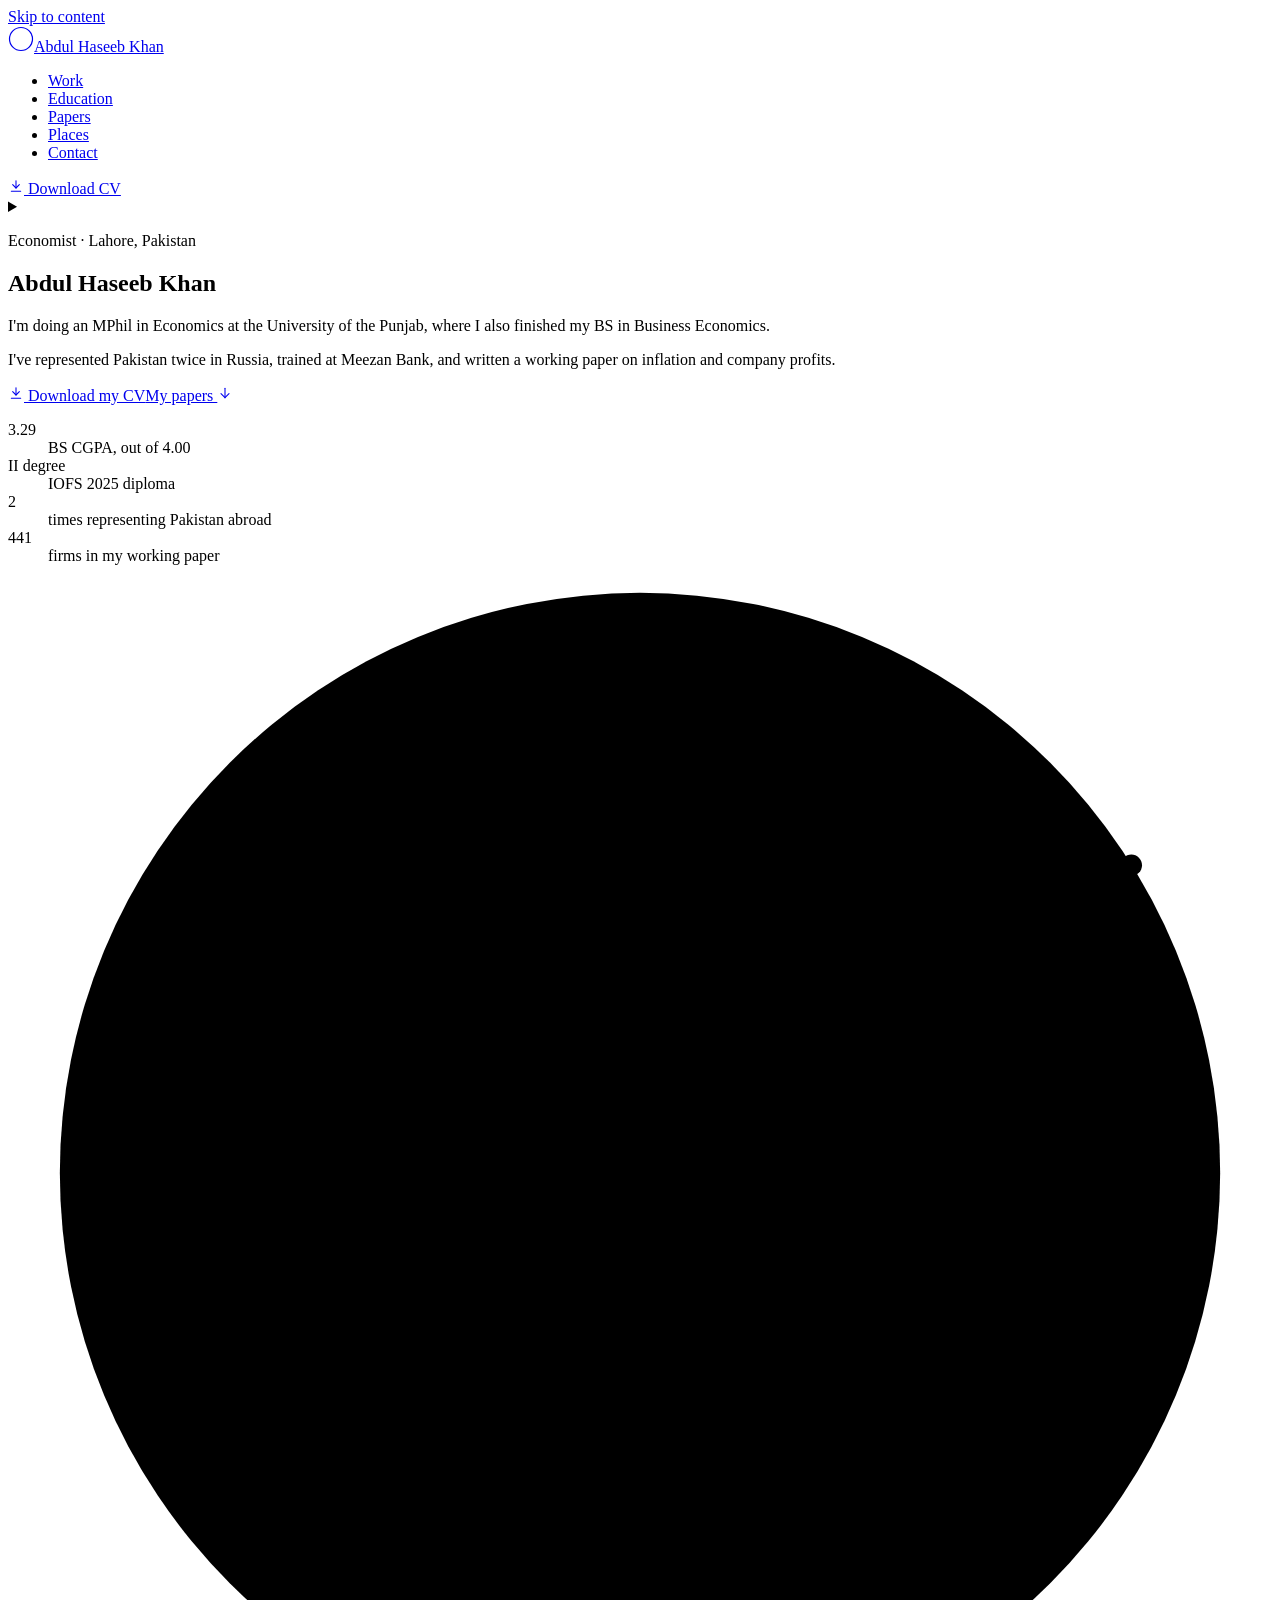
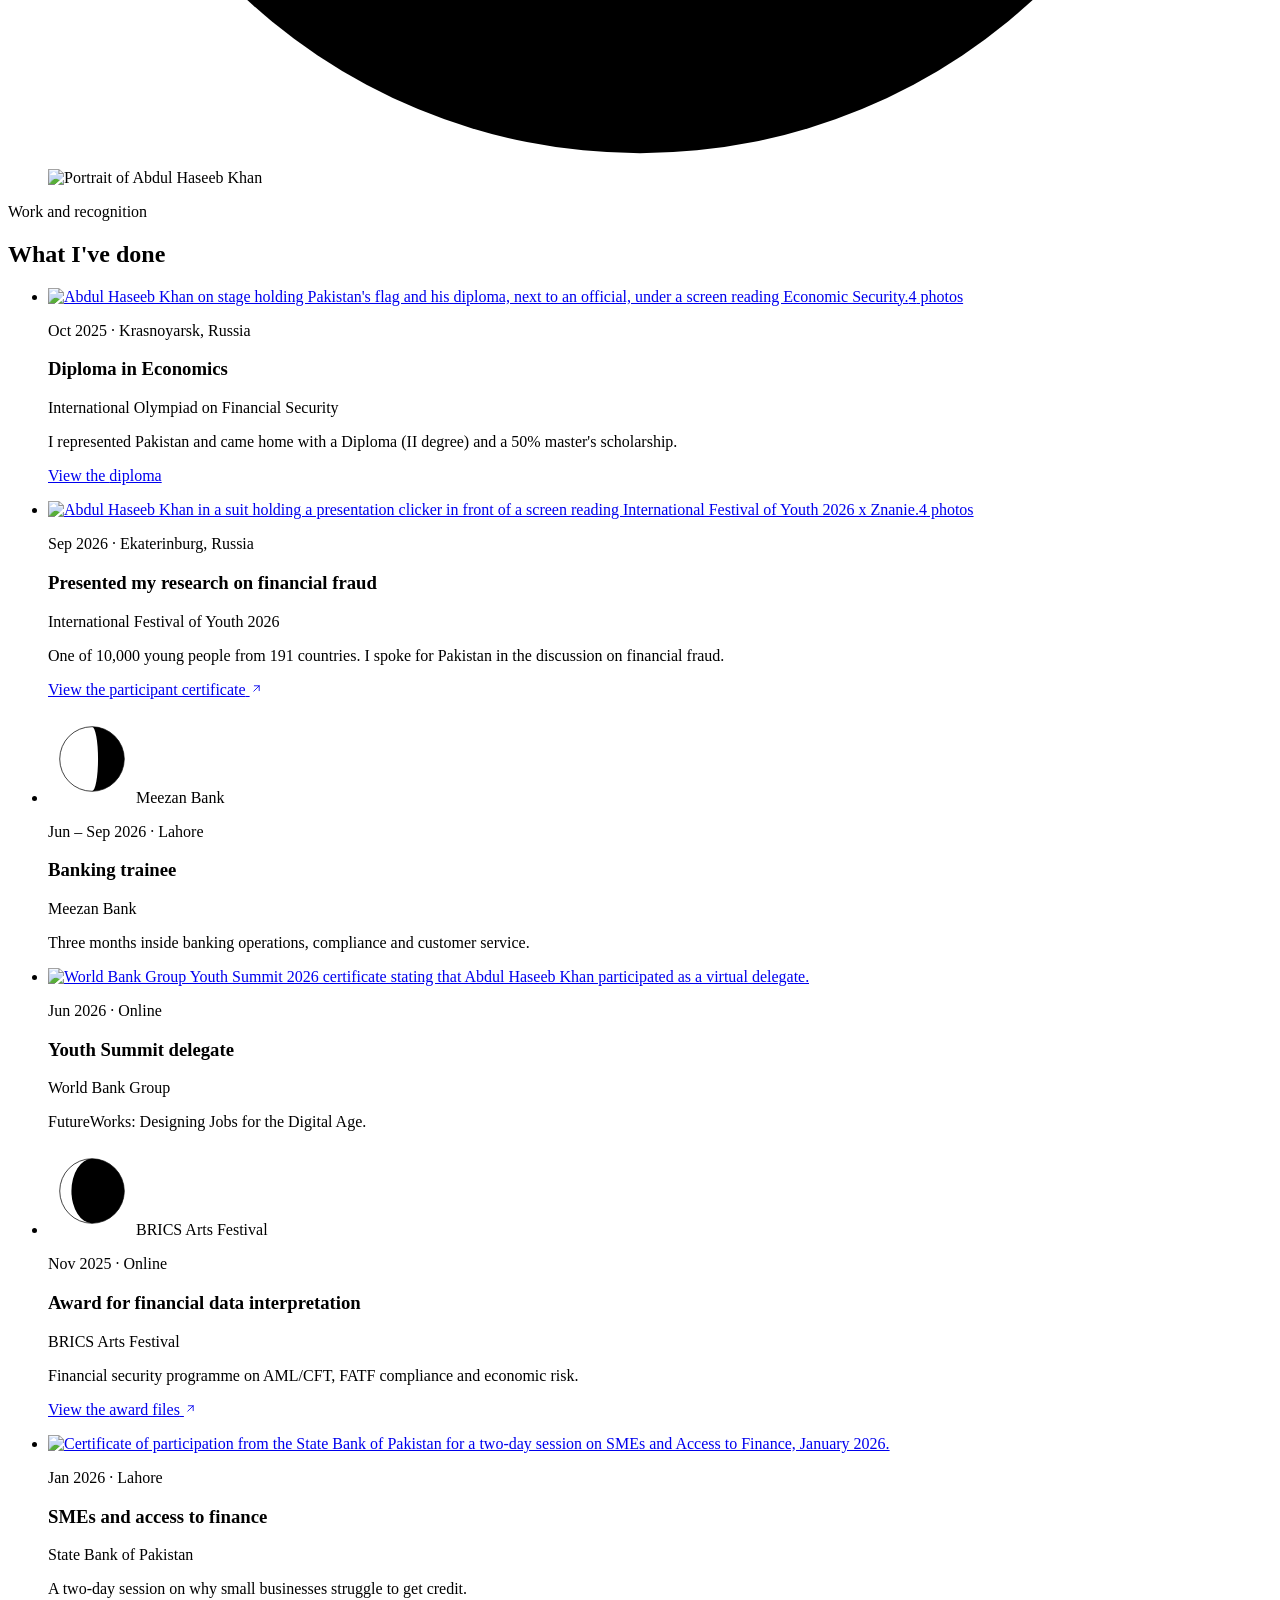
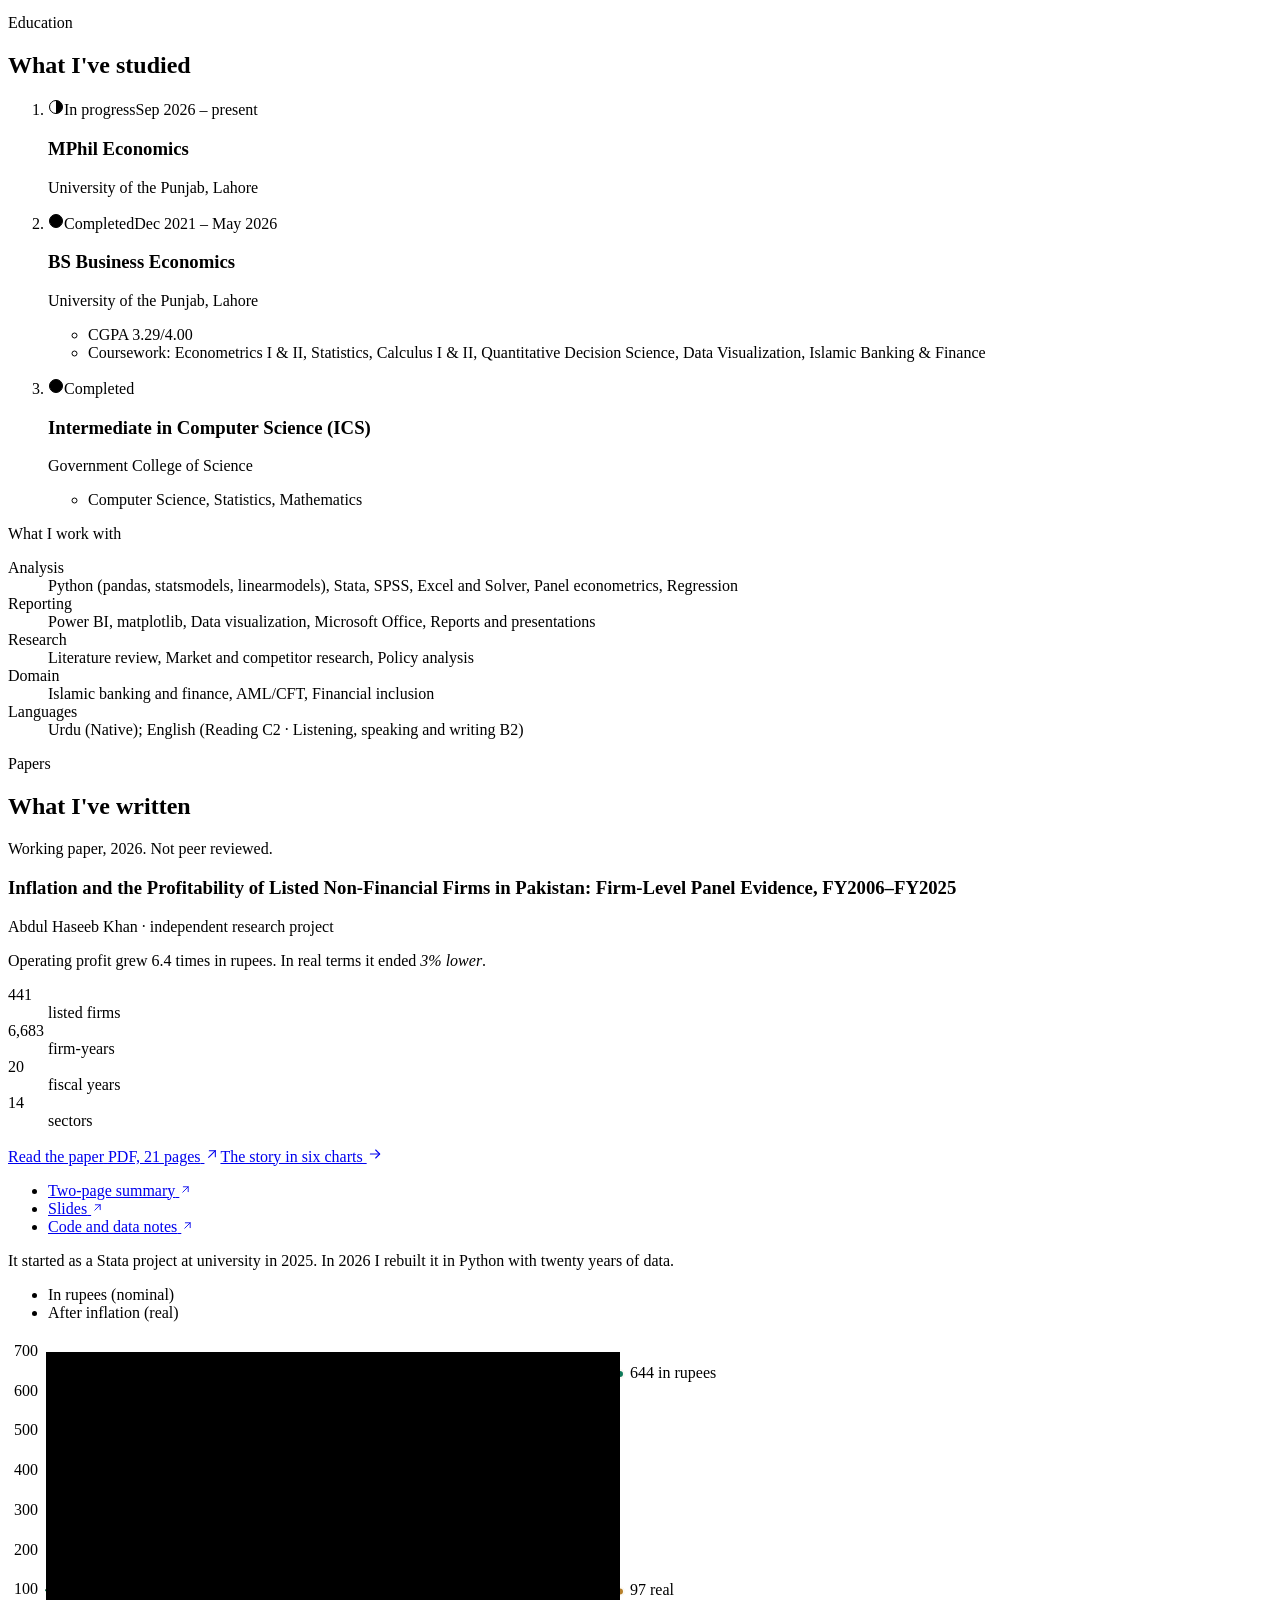
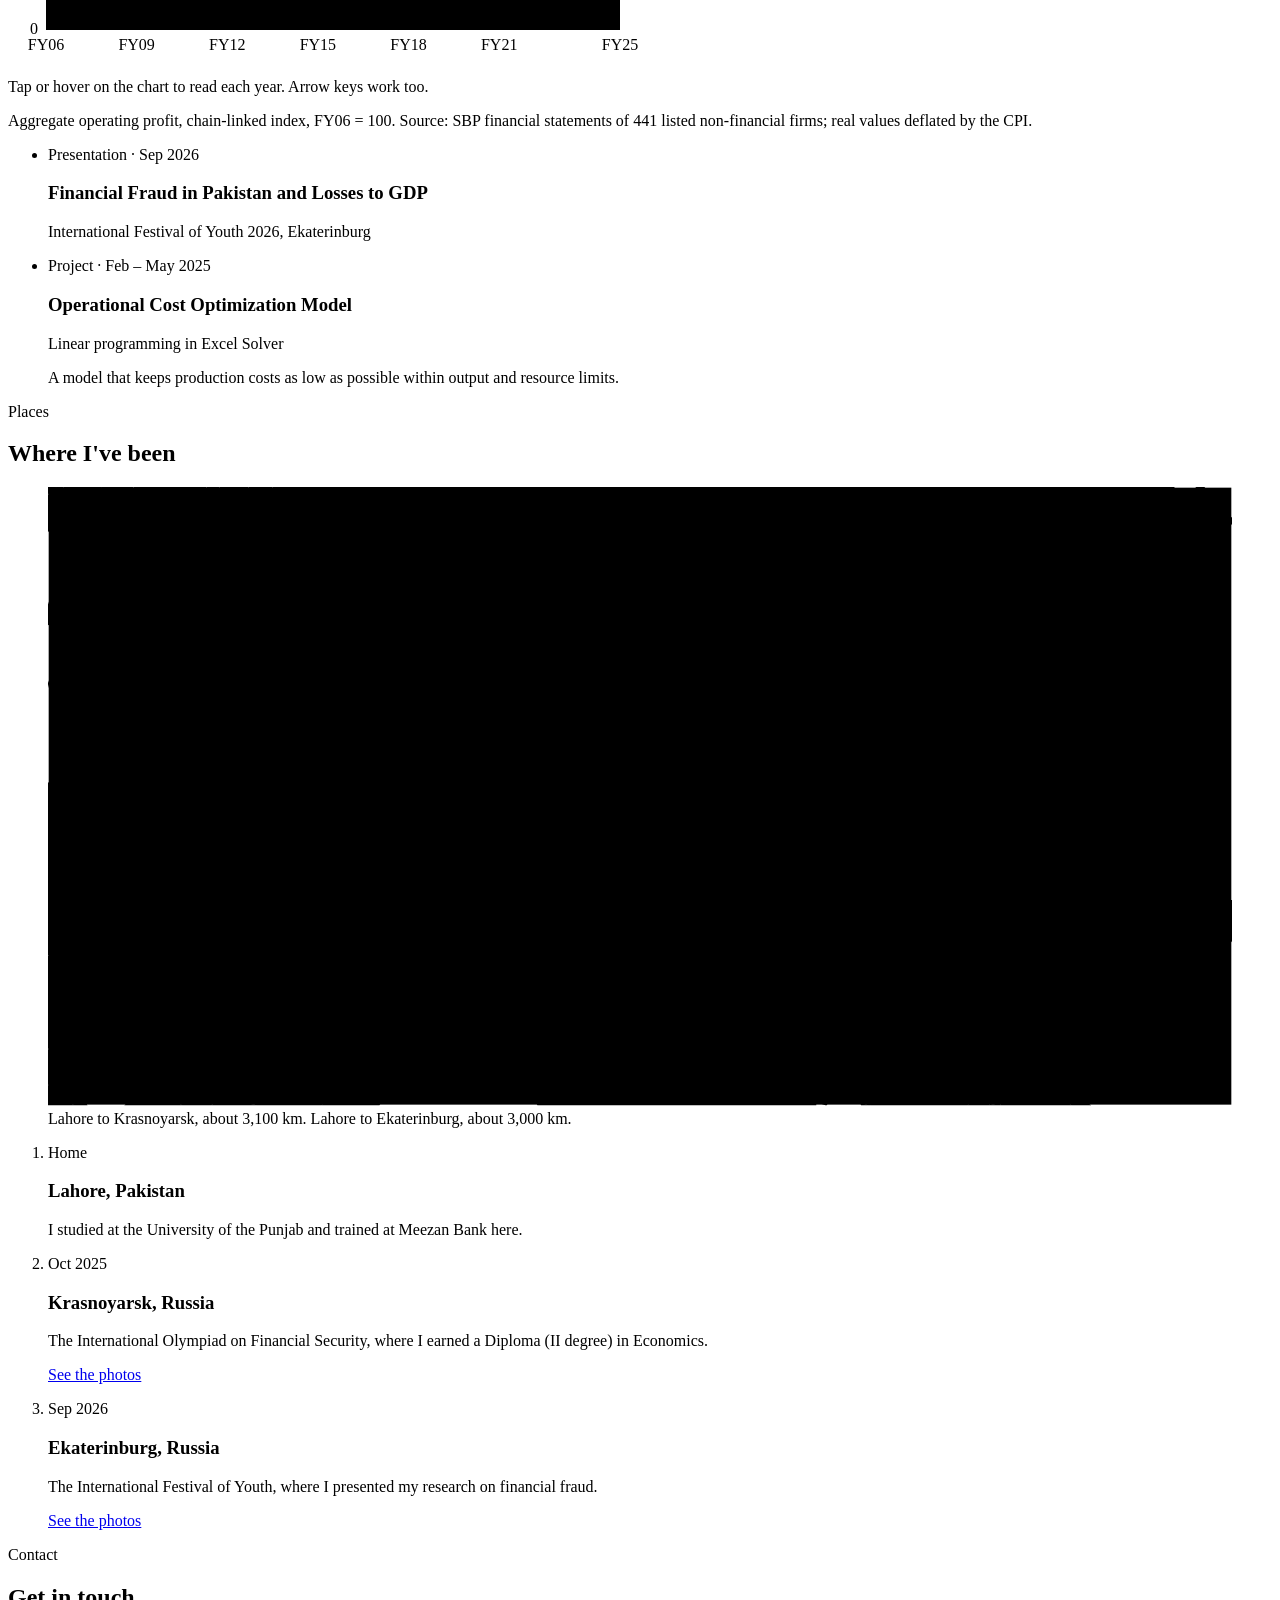
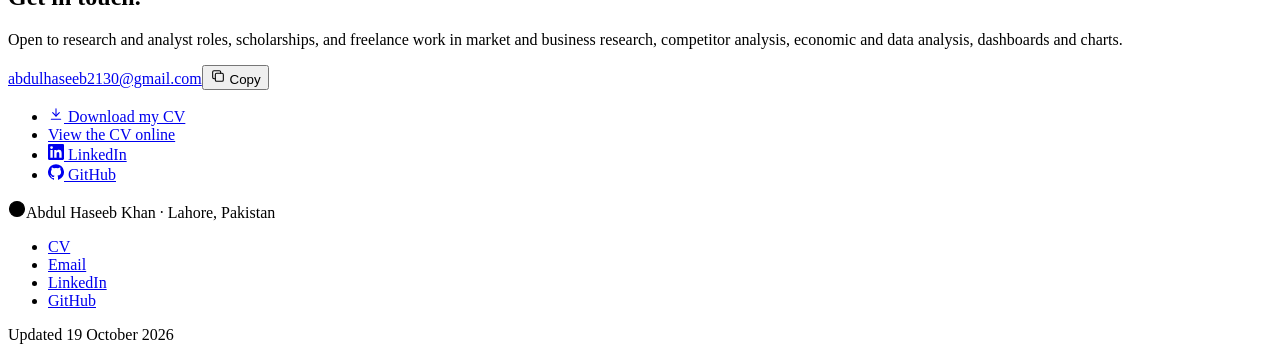
==== commit 459dc2ed: "Preview: new CV in the academic style" ====
--- a/index.html
+++ b/index.html
@@ -1 +1 @@
-<!DOCTYPE html><html lang="en" class="DkRRXa_variable UdeZcG_variable _1dHVEa_variable"><head><meta charSet="utf-8"/><meta name="viewport" content="width=device-width, initial-scale=1"/><link rel="preload" href="/portfolio-preview/_next/static/media/797e433ab948586e-s.p.0r6juujl39pe6.woff2" as="font" crossorigin="" type="font/woff2"/><link rel="preload" href="/portfolio-preview/_next/static/media/7ebf22b5a21034f8-s.p.3j3877k49yy0l.woff2" as="font" crossorigin="" type="font/woff2"/><link rel="preload" href="/portfolio-preview/_next/static/media/caa3a2e1cccd8315-s.p.0wgildi0cnwt9.woff2" as="font" crossorigin="" type="font/woff2"/><link rel="preload" href="/portfolio-preview/_next/static/media/e41d5df559864f9e-s.p.1g73gv09-xcb6.woff2" as="font" crossorigin="" type="font/woff2"/><link rel="preload" as="image" imageSrcSet="/portfolio-preview/img/photos/portrait-413.webp 413w" imageSizes="(min-width: 960px) 400px, 180px" fetchPriority="high"/><link rel="stylesheet" href="/portfolio-preview/_next/static/chunks/1zb-b-21z7xfp.css" data-precedence="next"/><link rel="stylesheet" href="/portfolio-preview/_next/static/chunks/290m7b4jzyllq.css" data-precedence="next"/><link rel="preload" as="script" fetchPriority="low" href="/portfolio-preview/_next/static/chunks/1x6obpmlu1_c2.js"/><script src="/portfolio-preview/_next/static/chunks/2r4s4h5xul1n-.js" async=""></script><script src="/portfolio-preview/_next/static/chunks/2khxl0v1q4i6n.js" async=""></script><script src="/portfolio-preview/_next/static/chunks/3ri978ceqvo3d.js" async=""></script><script src="/portfolio-preview/_next/static/chunks/turbopack-1xwn3dvamavho.js" async=""></script><script src="/portfolio-preview/_next/static/chunks/1cv8xat712pyb.js" async=""></script><script src="/portfolio-preview/_next/static/chunks/3jjfrcs_-dkcj.js" async=""></script><meta name="next-size-adjust" content=""/><meta name="theme-color" content="#f4f1ea"/><meta name="color-scheme" content="light"/><title>Abdul Haseeb Khan · Economist, Lahore, Pakistan</title><meta name="description" content="I&#x27;m doing an MPhil in Economics at the University of the Punjab, where I also finished my BS in Business Economics. I&#x27;ve represented Pakistan twice in Russia, trained at Meezan Bank, and written a working paper on inflation and company profits."/><link rel="author" href="https://abdulhaseeb707.github.io"/><meta name="author" content="Abdul Haseeb Khan"/><meta property="og:title" content="Abdul Haseeb Khan · Economist"/><meta property="og:description" content="I&#x27;m doing an MPhil in Economics at the University of the Punjab, where I also finished my BS in Business Economics. I&#x27;ve represented Pakistan twice in Russia, trained at Meezan Bank, and written a working paper on inflation and company profits."/><meta property="og:url" content="https://abdulhaseeb707.github.io/"/><meta property="og:image" content="https://abdulhaseeb707.github.io/portfolio-preview/img/photos/portrait-413.webp"/><meta property="og:image:width" content="413"/><meta property="og:image:height" content="531"/><meta property="og:image:alt" content="Abdul Haseeb Khan"/><meta property="og:type" content="profile"/><meta name="twitter:card" content="summary"/><meta name="twitter:title" content="Abdul Haseeb Khan · Economist"/><meta name="twitter:description" content="I&#x27;m doing an MPhil in Economics at the University of the Punjab, where I also finished my BS in Business Economics. I&#x27;ve represented Pakistan twice in Russia, trained at Meezan Bank, and written a working paper on inflation and company profits."/><meta name="twitter:image" content="https://abdulhaseeb707.github.io/portfolio-preview/img/photos/portrait-413.webp"/><meta name="twitter:image:alt" content="Abdul Haseeb Khan"/><meta name="twitter:image:width" content="413"/><meta name="twitter:image:height" content="531"/><link rel="icon" href="/portfolio-preview/favicon.svg"/><script>document.documentElement.classList.add('js')</script><script type="application/ld+json">{"@context":"https://schema.org","@type":"Person","name":"Abdul Haseeb Khan","url":"https://abdulhaseeb707.github.io","jobTitle":"Economist","homeLocation":{"@type":"Place","name":"Lahore, Pakistan"},"alumniOf":{"@type":"CollegeOrUniversity","name":"University of the Punjab"},"sameAs":["https://www.linkedin.com/in/abdul-haseeb-khan944","https://github.com/abdulhaseeb707"]}</script><script src="/portfolio-preview/_next/static/chunks/0cz1d0mv5g_q7.js" noModule=""></script></head><body><div hidden=""><!--$--><!--/$--></div><a class="skip-link" href="#main">Skip to content</a><header class="Af2_WG_header no-print"><div class="wrap Af2_WG_bar"><a class="Af2_WG_brand" aria-label="Abdul Haseeb Khan, home" href="/portfolio-preview/"><svg width="26" height="26" viewBox="0 0 26 26" aria-hidden="true"><circle cx="13" cy="13" r="11.5" fill="none" stroke="currentColor" stroke-width="1.2"></circle><path d="M 13 1.5 A 11.5 11.5 0 0 1 13 24.5 A 11.14 11.5 0 0 0 13 1.5 Z" fill="currentColor"></path></svg><span>Abdul Haseeb Khan</span></a><nav class="Af2_WG_nav" aria-label="Main"><ul><li><a href="/portfolio-preview/#work">Work</a></li><li><a href="/portfolio-preview/#education">Education</a></li><li><a href="/portfolio-preview/#papers">Papers</a></li><li><a href="/portfolio-preview/#places">Places</a></li><li><a href="/portfolio-preview/#contact">Contact</a></li></ul></nav><a class="btn btn-ink Af2_WG_cv" href="/portfolio-preview/Abdul-Haseeb-Khan-CV.pdf" download=""><svg viewBox="0 0 24 24" width="16" height="16" aria-hidden="true" fill="none" stroke="currentColor" stroke-width="1.6" stroke-linecap="round" stroke-linejoin="round"><path d="M12 4v11"></path><path d="m7 10 5 5 5-5"></path><path d="M5 20h14"></path></svg> <span>Download CV</span></a><details class="Af2_WG_menu"><summary aria-label="Menu"><span></span><span></span></summary><nav aria-label="Main"><ul><li><a href="/portfolio-preview/#work">Work</a></li><li><a href="/portfolio-preview/#education">Education</a></li><li><a href="/portfolio-preview/#papers">Papers</a></li><li><a href="/portfolio-preview/#places">Places</a></li><li><a href="/portfolio-preview/#contact">Contact</a></li><li><a href="/portfolio-preview/research/inflation-profitability/">The research in six charts</a></li><li><a href="/portfolio-preview/cv/">CV as a web page</a></li></ul></nav></details></div></header><main id="main"><section class="wrap Z8hQ_W_hero" aria-labelledby="hero-title"><div><p class="label">Economist · Lahore, Pakistan</p><h1 id="hero-title" class="Z8hQ_W_title"><span>Abdul Haseeb Khan</span></h1><p class="Z8hQ_W_sub">I&#x27;m doing an MPhil in Economics at the University of the Punjab, where I also finished my BS in Business Economics.</p><p class="Z8hQ_W_sub">I&#x27;ve represented Pakistan twice in Russia, trained at Meezan Bank, and written a working paper on inflation and company profits.</p><div class="Z8hQ_W_actions"><a class="btn btn-ink" href="/portfolio-preview/Abdul-Haseeb-Khan-CV.pdf" download=""><svg viewBox="0 0 24 24" width="16" height="16" aria-hidden="true" fill="none" stroke="currentColor" stroke-width="1.6" stroke-linecap="round" stroke-linejoin="round"><path d="M12 4v11"></path><path d="m7 10 5 5 5-5"></path><path d="M5 20h14"></path></svg> Download my CV</a><a class="btn" href="#papers">My papers <svg viewBox="0 0 24 24" width="16" height="16" aria-hidden="true" fill="none" stroke="currentColor" stroke-width="1.6" stroke-linecap="round" stroke-linejoin="round"><path d="M12 5v14"></path><path d="m6 13 6 6 6-6"></path></svg></a></div><dl class="Z8hQ_W_facts"><div><dt>3.29</dt><dd>BS CGPA, out of 4.00</dd></div><div><dt>II degree</dt><dd>IOFS 2025 diploma</dd></div><div><dt>2</dt><dd>times representing Pakistan abroad</dd></div><div><dt>441</dt><dd>firms in my working paper</dd></div></dl></div><figure class="Z8hQ_W_art"><svg class="Z8hQ_W_orbit" viewBox="0 0 100 100" aria-hidden="true"><circle cx="50" cy="50" r="49"></circle><circle class="Z8hQ_W_satellite" cx="91.5" cy="24" r="0.9"></circle></svg><div class="Z8hQ_W_disc"><img src="/portfolio-preview/img/photos/portrait-413.webp" srcSet="/portfolio-preview/img/photos/portrait-413.webp 413w" sizes="(min-width: 960px) 400px, 180px" width="413" height="531" alt="Portrait of Abdul Haseeb Khan" loading="eager" fetchPriority="high" decoding="async"/></div></figure></section><section id="work" class="wrap section undefined" aria-labelledby="work-title"><header class="section-head"><p class="label">Work and recognition</p><h2 id="work-title">What I&#x27;ve done</h2></header><ul class="jm1eMG_grid"><li id="work-iofs" class="card reveal jm1eMG_item"><a class="js-view jm1eMG_cover" href="/portfolio-preview/img/photos/iofs-2025-award-stage-598.webp" data-gallery="iofs" data-caption="Receiving the diploma, with Pakistan&#x27;s flag."><img src="/portfolio-preview/img/photos/iofs-2025-award-stage-598.webp" srcSet="/portfolio-preview/img/photos/iofs-2025-award-stage-480.webp 480w, /portfolio-preview/img/photos/iofs-2025-award-stage-598.webp 598w" sizes="(min-width: 1040px) 380px, (min-width: 640px) 46vw, 92vw" width="598" height="382" alt="Abdul Haseeb Khan on stage holding Pakistan&#x27;s flag and his diploma, next to an official, under a screen reading Economic Security." loading="lazy" fetchPriority="auto" decoding="async"/><span class="jm1eMG_count">4<!-- --> photos</span></a><a class="js-view" href="/portfolio-preview/img/photos/iofs-2025-arrival-krasnoyarsk-1600.webp" data-gallery="iofs" data-caption="Just landed in Krasnoyarsk." hidden="">Just landed in Krasnoyarsk.</a><a class="js-view" href="/portfolio-preview/img/photos/iofs-2025-podium-1600.webp" data-gallery="iofs" data-caption="At the podium, 1 October." hidden="">At the podium, 1 October.</a><a class="js-view" href="/portfolio-preview/img/photos/iofs-2025-medal-and-kit-1600.webp" data-gallery="iofs" data-caption="What I brought home." hidden="">What I brought home.</a><div class="jm1eMG_body"><p class="jm1eMG_meta">Oct 2025<!-- --> · <!-- -->Krasnoyarsk, Russia</p><h3>Diploma in Economics</h3><p class="jm1eMG_org">International Olympiad on Financial Security</p><p class="jm1eMG_line">I represented Pakistan and came home with a Diploma (II degree) and a 50% master&#x27;s scholarship.</p><p class="jm1eMG_proof"><a class="js-view" href="/portfolio-preview/img/certificates/iofs-2025-diploma-432.webp" data-caption="Diploma">View the <!-- -->diploma</a></p></div></li><li id="work-festival" class="card reveal jm1eMG_item"><a class="js-view jm1eMG_cover" href="/portfolio-preview/img/photos/ify-2026-znanie-presentation-1600.webp" data-gallery="festival" data-caption="The day of my presentation."><img src="/portfolio-preview/img/photos/ify-2026-znanie-presentation-1600.webp" srcSet="/portfolio-preview/img/photos/ify-2026-znanie-presentation-480.webp 480w, /portfolio-preview/img/photos/ify-2026-znanie-presentation-960.webp 960w, /portfolio-preview/img/photos/ify-2026-znanie-presentation-1600.webp 1600w" sizes="(min-width: 1040px) 380px, (min-width: 640px) 46vw, 92vw" width="1800" height="2400" alt="Abdul Haseeb Khan in a suit holding a presentation clicker in front of a screen reading International Festival of Youth 2026 x Znanie." loading="lazy" fetchPriority="auto" decoding="async"/><span class="jm1eMG_count">4<!-- --> photos</span></a><a class="js-view" href="/portfolio-preview/img/photos/ify-2026-flag-avenue-1600.webp" data-gallery="festival" data-caption="The flag plaza in the World Youth City." hidden="">The flag plaza in the World Youth City.</a><a class="js-view" href="/portfolio-preview/img/photos/ify-2026-alabuga-robot-1600.webp" data-gallery="festival" data-caption="Meeting a robot from the Alabuga special economic zone." hidden="">Meeting a robot from the Alabuga special economic zone.</a><a class="js-view" href="/portfolio-preview/img/photos/ify-2026-kaspersky-model-1600.webp" data-gallery="festival" data-caption="Kaspersky&#x27;s model of a protected industrial city." hidden="">Kaspersky&#x27;s model of a protected industrial city.</a><div class="jm1eMG_body"><p class="jm1eMG_meta">Sep 2026<!-- --> · <!-- -->Ekaterinburg, Russia</p><h3>Presented my research on financial fraud</h3><p class="jm1eMG_org">International Festival of Youth 2026</p><p class="jm1eMG_line">One of 10,000 young people from 191 countries. I spoke for Pakistan in the discussion on financial fraud.</p><p class="jm1eMG_proof"><a href="/portfolio-preview/files/festival-of-youth-2026-participant-certificate.pdf" target="_blank" rel="noopener">View the <!-- -->participant certificate<!-- --> <svg viewBox="0 0 24 24" width="13" height="13" aria-hidden="true" fill="none" stroke="currentColor" stroke-width="1.6" stroke-linecap="round" stroke-linejoin="round"><path d="M7 17 17 7"></path><path d="M8 7h9v9"></path></svg></a></p></div></li><li id="work-meezan" class="card reveal jm1eMG_item"><div class="jm1eMG_plate" aria-hidden="true"><svg viewBox="0 0 120 120" width="88" height="88"><circle cx="60" cy="60" r="44" fill="none" stroke="currentColor" stroke-width="1"></circle><path d="M 60 16 A 44 44 0 0 1 60 104 A 8.24 44 0 0 0 60 16 Z" fill="currentColor"></path></svg><span>Meezan Bank</span></div><div class="jm1eMG_body"><p class="jm1eMG_meta">Jun – Sep 2026<!-- --> · <!-- -->Lahore</p><h3>Banking trainee</h3><p class="jm1eMG_org">Meezan Bank</p><p class="jm1eMG_line">Three months inside banking operations, compliance and customer service.</p></div></li><li id="work-world-bank" class="card reveal jm1eMG_item"><a class="js-view jm1eMG_cover" href="/portfolio-preview/img/certificates/world-bank-youth-summit-2026-727.webp" data-gallery="world-bank" data-caption="My delegate certificate."><img src="/portfolio-preview/img/certificates/world-bank-youth-summit-2026-727.webp" srcSet="/portfolio-preview/img/certificates/world-bank-youth-summit-2026-480.webp 480w, /portfolio-preview/img/certificates/world-bank-youth-summit-2026-727.webp 727w" sizes="(min-width: 1040px) 380px, (min-width: 640px) 46vw, 92vw" width="727" height="518" alt="World Bank Group Youth Summit 2026 certificate stating that Abdul Haseeb Khan participated as a virtual delegate." loading="lazy" fetchPriority="auto" decoding="async"/></a><div class="jm1eMG_body"><p class="jm1eMG_meta">Jun 2026<!-- --> · <!-- -->Online</p><h3>Youth Summit delegate</h3><p class="jm1eMG_org">World Bank Group</p><p class="jm1eMG_line">FutureWorks: Designing Jobs for the Digital Age.</p></div></li><li id="work-brics" class="card reveal jm1eMG_item"><div class="jm1eMG_plate" aria-hidden="true"><svg viewBox="0 0 120 120" width="88" height="88"><circle cx="60" cy="60" r="44" fill="none" stroke="currentColor" stroke-width="1"></circle><path d="M 60 16 A 44 44 0 0 1 60 104 A 28.05 44 0 0 1 60 16 Z" fill="currentColor"></path></svg><span>BRICS Arts Festival</span></div><div class="jm1eMG_body"><p class="jm1eMG_meta">Nov 2025<!-- --> · <!-- -->Online</p><h3>Award for financial data interpretation</h3><p class="jm1eMG_org">BRICS Arts Festival</p><p class="jm1eMG_line">Financial security programme on AML/CFT, FATF compliance and economic risk.</p><p class="jm1eMG_proof"><a href="https://disk.yandex.com/d/Gtywsi9-HLHz1w" target="_blank" rel="noopener">View the <!-- -->award files<!-- --> <svg viewBox="0 0 24 24" width="13" height="13" aria-hidden="true" fill="none" stroke="currentColor" stroke-width="1.6" stroke-linecap="round" stroke-linejoin="round"><path d="M7 17 17 7"></path><path d="M8 7h9v9"></path></svg></a></p></div></li><li id="work-sbp" class="card reveal jm1eMG_item"><a class="js-view jm1eMG_cover" href="/portfolio-preview/img/certificates/sbp-smes-access-to-finance-2026-731.webp" data-gallery="sbp" data-caption="My certificate."><img src="/portfolio-preview/img/certificates/sbp-smes-access-to-finance-2026-731.webp" srcSet="/portfolio-preview/img/certificates/sbp-smes-access-to-finance-2026-480.webp 480w, /portfolio-preview/img/certificates/sbp-smes-access-to-finance-2026-731.webp 731w" sizes="(min-width: 1040px) 380px, (min-width: 640px) 46vw, 92vw" width="731" height="460" alt="Certificate of participation from the State Bank of Pakistan for a two-day session on SMEs and Access to Finance, January 2026." loading="lazy" fetchPriority="auto" decoding="async"/></a><div class="jm1eMG_body"><p class="jm1eMG_meta">Jan 2026<!-- --> · <!-- -->Lahore</p><h3>SMEs and access to finance</h3><p class="jm1eMG_org">State Bank of Pakistan</p><p class="jm1eMG_line">A two-day session on why small businesses struggle to get credit.</p></div></li></ul></section><section id="education" class="wrap section undefined" aria-labelledby="education-title"><header class="section-head"><p class="label">Education</p><h2 id="education-title">What I&#x27;ve studied</h2></header><ol class="_91SPAa_list"><li class="card reveal _91SPAa_item"><p class="_91SPAa_meta"><svg width="16" height="16" viewBox="0 0 16 16" aria-hidden="true"><circle cx="8" cy="8" r="6.5" fill="none" stroke="currentColor" stroke-width="1"></circle><path d="M 8 1.5 A 6.5 6.5 0 0 1 8 14.5 A 0 6.5 0 0 0 8 1.5 Z" fill="currentColor"></path></svg>In progress<span>2026 – present</span></p><h3>MPhil Economics</h3><p class="_91SPAa_org">University of the Punjab, Lahore</p></li><li class="card reveal _91SPAa_item"><p class="_91SPAa_meta"><svg width="16" height="16" viewBox="0 0 16 16" aria-hidden="true"><circle cx="8" cy="8" r="6.5" fill="none" stroke="currentColor" stroke-width="1"></circle><path d="M 8 1.5 A 6.5 6.5 0 0 1 8 14.5 A 6.5 6.5 0 0 1 8 1.5 Z" fill="currentColor"></path></svg>Completed<span>Dec 2021 – May 2026</span></p><h3>BS Business Economics</h3><p class="_91SPAa_org">University of the Punjab, Lahore</p><ul class="_91SPAa_notes"><li>CGPA 3.29/4.00</li><li>Coursework: Econometrics I &amp; II, Statistics, Calculus I &amp; II, Quantitative Decision Science, Data Visualization, Islamic Banking &amp; Finance</li></ul></li><li class="card reveal _91SPAa_item"><p class="_91SPAa_meta"><svg width="16" height="16" viewBox="0 0 16 16" aria-hidden="true"><circle cx="8" cy="8" r="6.5" fill="none" stroke="currentColor" stroke-width="1"></circle><path d="M 8 1.5 A 6.5 6.5 0 0 1 8 14.5 A 6.5 6.5 0 0 1 8 1.5 Z" fill="currentColor"></path></svg>Completed</p><h3>Intermediate in Computer Science (ICS)</h3><p class="_91SPAa_org">Government College of Science</p><ul class="_91SPAa_notes"><li>Computer Science, Statistics, Mathematics</li></ul></li></ol><div class="card _91SPAa_tools"><p class="label">What I work with</p><dl><div><dt>Analysis</dt><dd>Python (pandas, statsmodels, linearmodels), Stata, SPSS, Excel and Solver, Panel econometrics, Regression</dd></div><div><dt>Reporting</dt><dd>Power BI, matplotlib, Data visualization, Microsoft Office, Reports and presentations</dd></div><div><dt>Research</dt><dd>Literature review, Market and competitor research, Policy analysis</dd></div><div><dt>Domain</dt><dd>Islamic banking and finance, AML/CFT, Financial inclusion</dd></div><div><dt>Languages</dt><dd>Urdu (Native); English (Reading C2 · Listening, speaking and writing B2)</dd></div></dl></div></section><section id="papers" class="wrap section undefined" aria-labelledby="papers-title"><header class="section-head"><p class="label">Papers</p><h2 id="papers-title">What I&#x27;ve written</h2></header><article class="card chart-paper A0KztW_paper" aria-labelledby="paper-title"><div><p class="A0KztW_kind">Working paper, 2026. Not peer reviewed.</p><h3 id="paper-title" class="A0KztW_title">Inflation and the Profitability of Listed Non-Financial Firms in Pakistan: Firm-Level Panel Evidence, FY2006–FY2025</h3><p class="A0KztW_by">Abdul Haseeb Khan<!-- --> · independent research project</p><p class="A0KztW_finding"><span>Operating profit grew 6.4 times in rupees. In real terms it ended </span><em>3% lower</em><span>.</span></p><dl class="A0KztW_stats"><div><dt>441</dt><dd>listed firms</dd></div><div><dt>6,683</dt><dd>firm-years</dd></div><div><dt>20</dt><dd>fiscal years</dd></div><div><dt>14</dt><dd>sectors</dd></div></dl><div class="A0KztW_actions"><a class="btn btn-ink" href="https://github.com/abdulhaseeb707/inflation-corporate-profitability-pakistan/blob/main/reports/research_paper.pdf" target="_blank" rel="noopener">Read the paper<!-- --> <span class="A0KztW_note">PDF, 21 pages</span> <svg viewBox="0 0 24 24" width="16" height="16" aria-hidden="true" fill="none" stroke="currentColor" stroke-width="1.6" stroke-linecap="round" stroke-linejoin="round"><path d="M7 17 17 7"></path><path d="M8 7h9v9"></path></svg></a><a class="btn" href="/portfolio-preview/research/inflation-profitability/">The story in six charts <svg viewBox="0 0 24 24" width="16" height="16" aria-hidden="true" fill="none" stroke="currentColor" stroke-width="1.6" stroke-linecap="round" stroke-linejoin="round"><path d="M5 12h14"></path><path d="m13 6 6 6-6 6"></path></svg></a></div><ul class="A0KztW_files"><li><a href="https://github.com/abdulhaseeb707/inflation-corporate-profitability-pakistan/blob/main/reports/executive_summary.pdf" target="_blank" rel="noopener">Two-page summary<!-- --> <svg viewBox="0 0 24 24" width="13" height="13" aria-hidden="true" fill="none" stroke="currentColor" stroke-width="1.6" stroke-linecap="round" stroke-linejoin="round"><path d="M7 17 17 7"></path><path d="M8 7h9v9"></path></svg></a></li><li><a href="https://github.com/abdulhaseeb707/inflation-corporate-profitability-pakistan/blob/main/presentation/inflation_profitability_pakistan.pdf" target="_blank" rel="noopener">Slides<!-- --> <svg viewBox="0 0 24 24" width="13" height="13" aria-hidden="true" fill="none" stroke="currentColor" stroke-width="1.6" stroke-linecap="round" stroke-linejoin="round"><path d="M7 17 17 7"></path><path d="M8 7h9v9"></path></svg></a></li><li><a href="https://github.com/abdulhaseeb707/inflation-corporate-profitability-pakistan" target="_blank" rel="noopener">Code and data notes<!-- --> <svg viewBox="0 0 24 24" width="13" height="13" aria-hidden="true" fill="none" stroke="currentColor" stroke-width="1.6" stroke-linecap="round" stroke-linejoin="round"><path d="M7 17 17 7"></path><path d="M8 7h9v9"></path></svg></a></li></ul><p class="A0KztW_origin">It started as a Stata project at university in 2025. In 2026 I rebuilt it in Python with twenty years of data.</p></div><div class="A0KztW_chart"><div class="tpcpfa_frame"><ul class="tpcpfa_legend"><li><span class="tpcpfa_swatchLine" style="background:#0e7a5a"></span>In rupees (nominal)</li><li><span class="tpcpfa_swatchLine" style="background:#b7802a"></span>After inflation (real)</li></ul><div class="tpcpfa_box"><svg width="720" height="320" viewBox="0 0 720 320" role="img" tabindex="0" aria-label="Operating profit index. In rupees it rose from 100 to 644; after inflation it ended at 97."><g><line class="tpcpfa_grid" x1="38" x2="612" y1="292" y2="292"></line><text class="tpcpfa_tick" x="30" y="296" text-anchor="end">0</text></g><g><line class="tpcpfa_axis" x1="38" x2="612" y1="252.2857142857143" y2="252.2857142857143"></line><text class="tpcpfa_tick" x="30" y="256.28571428571433" text-anchor="end">100</text></g><g><line class="tpcpfa_grid" x1="38" x2="612" y1="212.57142857142858" y2="212.57142857142858"></line><text class="tpcpfa_tick" x="30" y="216.57142857142858" text-anchor="end">200</text></g><g><line class="tpcpfa_grid" x1="38" x2="612" y1="172.85714285714286" y2="172.85714285714286"></line><text class="tpcpfa_tick" x="30" y="176.85714285714286" text-anchor="end">300</text></g><g><line class="tpcpfa_grid" x1="38" x2="612" y1="133.14285714285717" y2="133.14285714285717"></line><text class="tpcpfa_tick" x="30" y="137.14285714285717" text-anchor="end">400</text></g><g><line class="tpcpfa_grid" x1="38" x2="612" y1="93.42857142857143" y2="93.42857142857143"></line><text class="tpcpfa_tick" x="30" y="97.42857142857143" text-anchor="end">500</text></g><g><line class="tpcpfa_grid" x1="38" x2="612" y1="53.71428571428573" y2="53.71428571428573"></line><text class="tpcpfa_tick" x="30" y="57.71428571428573" text-anchor="end">600</text></g><g><line class="tpcpfa_grid" x1="38" x2="612" y1="14" y2="14"></line><text class="tpcpfa_tick" x="30" y="18" text-anchor="end">700</text></g><text class="tpcpfa_tick" x="38" y="312" text-anchor="middle">FY06</text><text class="tpcpfa_tick" x="128.6315789473684" y="312" text-anchor="middle">FY09</text><text class="tpcpfa_tick" x="219.26315789473682" y="312" text-anchor="middle">FY12</text><text class="tpcpfa_tick" x="309.89473684210526" y="312" text-anchor="middle">FY15</text><text class="tpcpfa_tick" x="400.52631578947364" y="312" text-anchor="middle">FY18</text><text class="tpcpfa_tick" x="491.15789473684214" y="312" text-anchor="middle">FY21</text><text class="tpcpfa_tick" x="612" y="312" text-anchor="middle">FY25</text><path d="M38,252.286L68.211,256.297L98.421,253.993L128.632,268.291L158.842,256.853L189.053,255.264L219.263,255.463L249.474,244.462L279.684,253.755L309.895,258.243L340.105,259.673L370.316,258.799L400.526,256.416L430.737,255.542L460.947,262.85L491.158,253.437L521.368,239.339L551.579,242.039L581.789,250.975L612,253.437" fill="none" stroke="#b7802a" stroke-width="2" stroke-linejoin="round" stroke-linecap="round"></path><path d="M38,252.286L68.211,253.517L98.421,246.13L128.632,257.766L158.842,236.162L189.053,225.677L219.263,218.727L249.474,189.696L279.684,202.603L309.895,209.513L340.105,210.784L370.316,205.105L400.526,195.137L430.737,185.486L460.947,196.924L491.158,155.025L521.368,82.229L551.579,34.969L581.789,31.315L612,36.121" fill="none" stroke="#0e7a5a" stroke-width="2" stroke-linejoin="round" stroke-linecap="round"></path><circle cx="612" cy="36.12085714285716" r="4" fill="#0e7a5a" stroke="#fbfaf6" stroke-width="2"></circle><circle cx="612" cy="253.4374285714286" r="4" fill="#b7802a" stroke="#fbfaf6" stroke-width="2"></circle><text class="tpcpfa_label" x="622" y="40.12085714285716"><tspan class="tpcpfa_labelStrong">644</tspan> in rupees</text><text class="tpcpfa_label" x="622" y="257.4374285714286"><tspan class="tpcpfa_labelStrong">97</tspan> real</text><rect class="tpcpfa_hit" x="38" y="14" width="574" height="278"></rect></svg></div><p class="tpcpfa_readout" aria-live="polite">Tap or hover on the chart to read each year. Arrow keys work too.</p><p class="tpcpfa_caption">Aggregate operating profit, chain-linked index, FY06 = 100. Source: SBP financial statements of 441 listed non-financial firms; real values deflated by the CPI.</p></div></div></article><ul class="A0KztW_more"><li class="card reveal A0KztW_entry"><p class="A0KztW_kind">Presentation<!-- --> · <!-- -->Sep 2026</p><h3>Financial Fraud in Pakistan and Losses to GDP</h3><p class="A0KztW_where">International Festival of Youth 2026, Ekaterinburg</p></li><li class="card reveal A0KztW_entry"><p class="A0KztW_kind">Project<!-- --> · <!-- -->Feb – May 2025</p><h3>Operational Cost Optimization Model</h3><p class="A0KztW_where">Linear programming in Excel Solver</p><p class="A0KztW_line">A model that keeps production costs as low as possible within output and resource limits.</p></li></ul></section><section id="places" class="wrap section undefined" aria-labelledby="places-title"><header class="section-head"><p class="label">Places</p><h2 id="places-title">Where I&#x27;ve been</h2></header><div class="card a8uKAG_card"><div class="a8uKAG_map"><figure class="EmR1Kq_map"><svg viewBox="0 0 900 470" role="img" aria-label="Map of my trips from Lahore: Krasnoyarsk (Oct 2025), about 3,100 km; Ekaterinburg (Sep 2026), about 3,000 km."><g class="EmR1Kq_land"><path d="M526,170L521,178L515,180L516,191L513,196L498,194L494,214L490,217L475,222L483,240L477,243L478,250L473,248L469,244L457,244L444,243L441,244L430,240L425,242L424,248L411,244L405,245L403,250L398,251L387,258L382,265L379,265L378,260L367,258L367,249L363,248L365,238L357,228L343,227L334,227L328,216L323,210L313,200L311,199L291,200L281,240L276,239L273,229L269,225L259,224L255,227L255,224L258,220L258,216L250,210L250,199L247,195L248,192L255,195L257,188L264,188L270,192L274,182L275,175L268,173L263,169L253,170L245,170L242,167L245,162L243,154L238,152L235,143L242,137L241,134L250,125L255,133L258,126L276,119L286,122L298,134L305,141L313,138L324,140L332,148L334,145L344,147L346,143L337,133L344,129L344,126L351,124L347,116L351,113L376,113L379,111L395,109L402,105L413,108L414,120L421,117L429,122L428,128L434,127L451,117L449,121L457,129L473,157L476,151L486,156L496,153L500,155L504,161L509,162L512,166L521,164Z"></path><path d="M281,240L291,200L311,199L313,200L323,210L328,216L334,227L343,227L357,228L365,238L363,248L367,249L367,258L378,260L379,265L382,265L387,258L398,251L403,250L405,251L398,257L404,262L410,260L419,266L408,273L402,272L398,272L397,269L400,264L388,265L385,272L380,278L373,276L371,281L377,284L378,293L372,303L365,300L360,299L361,293L351,286L343,280L338,274L330,265L328,253L325,250L316,249L314,246L315,237L305,229L297,234L290,236L290,242Z"></path><path d="M0,356L30,373L28,385L25,386L20,397L17,412L20,417L23,424L15,427L6,425L1,426L0,428L0,356Z"></path><path d="M130,0L131,1L128,3L127,6L127,6L120,0L130,0ZM879,0L881,2L894,5L899,10L891,10L894,19L886,14L879,6L872,0L879,0ZM856,0L864,11L867,30L870,37L871,54L872,70L873,78L869,90L865,93L858,93L855,106L856,109L856,109L854,108L850,104L853,101L846,91L839,85L841,77L850,73L847,61L841,51L840,46L837,36L830,46L828,54L819,61L810,55L799,54L787,58L778,51L772,47L768,45L758,38L751,38L741,41L734,46L728,52L726,60L730,60L734,65L732,70L733,83L735,87L730,98L721,99L714,104L709,102L704,103L699,114L691,120L686,125L677,127L671,130L665,127L656,124L649,125L642,130L636,134L625,133L621,125L613,125L606,126L598,123L594,136L598,142L594,151L583,151L576,152L571,148L563,149L557,147L547,154L536,166L528,169L526,170L521,164L512,166L509,162L504,161L500,155L496,153L486,156L476,151L473,157L457,129L449,121L451,117L434,127L428,128L429,122L421,117L414,120L413,108L402,105L395,109L379,111L376,113L351,113L347,116L351,124L344,126L344,129L337,133L346,143L344,147L334,145L332,148L324,140L313,138L305,141L298,134L286,122L276,119L258,126L255,133L250,125L241,134L242,137L235,143L238,152L243,154L245,162L242,167L245,170L240,175L232,174L221,182L224,194L221,201L225,216L218,219L216,221L213,219L210,210L208,209L204,205L204,200L198,195L192,194L192,192L184,183L174,176L169,172L168,172L163,160L157,152L154,143L160,144L170,139L168,133L180,134L181,132L174,131L176,126L181,125L188,128L191,125L192,119L197,115L198,112L191,104L187,103L185,96L180,95L174,87L175,85L175,80L171,77L172,74L175,73L174,65L168,62L166,61L163,62L162,60L164,53L165,49L166,49L171,52L174,52L174,48L171,44L173,43L171,40L172,31L175,30L177,25L173,19L170,19L171,16L167,10L169,3L171,0L856,0ZM136,124L140,122L143,127L145,129L145,131L146,132L145,133L147,137L154,140L151,143L143,140L130,141L128,136L132,133L126,126L129,125L137,125Z" class="EmR1Kq_focus"></path><path d="M80,260L77,262L74,259L69,265L70,267L68,267L66,269L70,270L68,274L55,288L56,284L59,268L64,266L63,265L68,262L74,255L77,253L77,253L80,255L81,254L84,255L82,259L80,260Z"></path><path d="M84,255L81,254L80,255L77,253L84,247L92,243L93,242L96,245L95,249L89,251Z"></path><path d="M70,270L66,269L68,267L70,267L69,265L74,259L77,262L73,268Z"></path><path d="M77,262L80,260L87,269L109,267L106,281L104,282L84,278L87,292L83,292L80,295L73,293L69,295L63,296L55,289L55,288L68,274L70,270L73,268Z"></path><path d="M187,412L189,412L188,415L196,416L205,419L211,421L220,415L230,410L238,405L239,409L238,418L233,417L230,424L231,426L226,427L225,432L220,436L219,440L216,442L186,427L186,414Z"></path><path d="M181,404L183,395L187,391L190,390L192,395L190,401L186,407L183,407Z"></path><path d="M174,337L174,343L172,345L172,354L165,352L165,346L157,342L168,334Z"></path><path d="M106,281L109,267L132,266L141,255L144,247L149,247L156,243L161,243L169,248L171,252L176,252L176,266L180,271L178,278L173,280L167,287L169,299L178,309L179,319L175,326L178,327L176,333L179,340L174,337L168,334L157,342L140,334L124,302L115,289Z"></path><path d="M208,470L221,450L219,440L219,440L220,436L225,432L226,427L231,426L230,424L233,417L238,418L240,427L245,433L252,436L258,440L261,447L263,452L267,454L266,457L261,463L258,466L253,468L252,470L208,470ZM239,409L238,405L242,402L243,403L241,408Z"></path><path d="M699,470L703,465L708,461L714,463L716,470L724,468L724,470L699,470Z"></path><path d="M724,470L724,468L716,470L714,463L708,461L709,456L716,446L718,448L723,447L718,434L722,431L731,438L740,446L753,442L760,450L754,456L753,461L768,463L778,470L724,470Z"></path><path d="M621,470L621,469L623,470L621,470ZM625,470L623,462L628,458L626,454L628,449L625,437L634,438L637,428L636,422L639,411L638,405L649,394L656,394L654,388L656,385L655,381L660,378L665,384L670,385L673,394L675,403L668,415L670,429L681,424L686,434L693,434L693,444L702,446L707,447L714,441L716,446L709,456L708,461L708,461L703,465L699,470L625,470Z"></path><path d="M778,470L768,463L753,461L754,456L760,450L753,442L740,446L731,438L722,431L727,426L735,423L745,419L751,410L758,412L768,410L769,417L775,420L787,419L777,434L772,447L773,456L785,465L793,470L778,470Z"></path><path d="M856,109L856,109L856,109ZM854,108L856,109L853,111L853,116L853,120L858,126L856,131L856,133L856,138L852,143L851,147L854,151L854,153L857,152L864,153L865,156L862,159L858,163L858,169L854,171L855,172L850,173L850,175L849,177L847,176L845,176L842,176L841,171L842,168L840,167L839,161L837,160L832,162L827,161L829,152L833,142L833,132L838,133L844,129L840,125L847,113L846,107Z"></path><path d="M855,172L854,171L858,169L858,163L862,159L865,156L864,153L878,159L884,163L892,173L893,180L888,187L885,195L878,201L874,196L871,189L861,181L865,176Z"></path><path d="M528,169L536,166L547,154L557,147L563,149L571,148L576,152L583,151L594,151L598,142L594,136L598,123L606,126L613,125L621,125L625,133L636,134L642,130L649,125L656,124L665,127L671,130L677,127L686,125L691,120L699,114L704,103L709,102L714,104L721,99L722,108L722,120L726,123L729,120L736,118L739,111L746,112L756,115L757,118L751,120L742,127L739,132L738,141L729,151L725,159L717,161L713,162L712,170L716,172L719,175L715,181L712,189L705,196L694,201L683,209L677,218L672,216L663,220L649,217L641,218L631,222L615,224L606,227L600,222L594,213L589,213L579,208L568,209L559,208L555,204L556,191L549,183L538,181L531,176Z"></path><path d="M372,470L370,466L358,455L366,448L389,450L388,440L383,434L382,425L376,419L388,408L400,410L411,398L418,387L427,376L428,368L436,362L428,356L425,348L422,338L427,334L441,337L451,335L460,326L470,339L469,348L473,353L473,359L466,358L469,370L479,377L493,384L487,390L483,400L493,404L503,409L517,415L531,415L537,420L545,420L558,422L566,420L567,415L565,408L565,403L570,400L573,409L573,411L583,414L589,411L598,410L606,409L605,402L600,399L608,396L615,386L625,376L634,377L640,371L646,376L644,382L655,381L655,381L656,385L654,388L656,394L649,394L638,405L639,411L636,422L637,428L634,438L625,437L628,449L626,454L628,458L623,462L614,445L611,446L611,453L604,448L606,441L611,440L613,429L607,428L598,430L587,430L585,422L580,423L571,419L569,427L577,432L571,438L570,442L577,444L576,451L581,460L584,469L584,470L372,470Z"></path><path d="M623,470L621,469L621,470L618,470L618,470L617,467L614,462L608,456L598,458L600,462L598,469L593,468L592,470L591,470L591,470L588,469L584,469L581,460L576,451L577,444L570,442L571,438L577,432L569,427L571,419L580,423L585,422L587,430L598,430L607,428L613,429L611,440L606,441L604,448L611,453L611,446L614,445L623,462L623,462L625,470L623,470Z"></path><path d="M600,399L605,402L606,409L598,410L589,411L583,414L573,411L573,409L578,400L583,396L590,397L596,396Z"></path><path d="M565,403L565,408L567,415L566,420L558,422L545,420L537,420L531,415L517,415L503,409L493,404L483,400L487,390L493,384L497,381L505,384L515,391L521,392L525,397L532,399L541,403L553,404Z"></path><path d="M460,326L451,335L441,337L427,334L422,338L425,348L428,356L436,362L428,368L427,376L418,387L411,398L400,410L388,408L376,419L382,425L383,434L388,440L389,450L366,448L358,455L351,451L349,443L342,433L322,432L305,430L291,429L297,416L313,413L313,408L308,405L310,395L301,388L298,381L295,374L310,383L320,383L326,385L328,383L335,385L348,382L350,373L356,367L363,368L364,365L372,364L375,365L379,363L379,356L384,350L390,347L387,340L396,341L399,337L398,332L403,328L403,323L401,318L406,313L416,311L426,311L431,309L436,308L442,313L445,321Z" class="EmR1Kq_focus"></path><path d="M360,299L365,300L372,303L374,305L381,302L383,304L387,300L392,300L393,299L395,294L399,291L403,294L402,297L405,298L403,307L406,311L410,309L414,308L419,303L425,304L434,304L436,308L431,309L426,311L416,311L406,313L401,318L403,323L403,328L398,332L399,337L396,341L387,340L390,347L384,350L379,356L379,363L375,365L372,364L364,365L363,368L356,367L350,373L348,382L335,385L328,383L326,385L320,383L310,383L295,374L306,366L306,358L299,355L300,348L299,338L304,333L300,331L304,323L311,311L319,316L326,316L329,311L336,311L341,308L345,300L352,299L354,295L358,299Z"></path><path d="M372,303L378,293L377,284L371,281L373,276L380,278L385,272L388,265L400,264L397,269L398,272L402,272L399,275L390,272L388,278L397,278L408,283L424,282L426,292L429,291L434,294L433,298L434,304L425,304L419,303L414,308L410,309L406,311L403,307L405,298L402,297L403,294L399,291L395,294L393,299L392,300L387,300L383,304L381,302L374,305Z"></path><path d="M403,250L405,245L411,244L424,248L425,242L430,240L441,244L444,243L457,244L469,244L473,248L478,250L477,252L465,259L462,263L451,264L448,271L439,270L433,272L425,277L426,279L424,282L408,283L397,278L388,278L390,272L399,275L402,272L408,273L419,266L410,260L404,262L398,257L405,251Z"></path><path d="M255,227L259,224L269,225L273,229L276,239L281,240L290,242L290,236L297,234L305,229L315,237L314,246L316,249L325,250L328,253L330,265L338,274L343,280L351,286L361,293L360,299L358,299L354,295L352,299L345,300L341,308L336,311L329,311L326,316L319,316L311,311L312,301L305,300L297,288L291,285L283,277L277,275L273,276L267,274L260,279L252,278L252,271L257,260L251,254L256,248L251,246L255,237L262,242L270,241L266,233L265,226L258,227L255,234Z"></path><path d="M179,340L176,333L178,327L175,326L179,319L178,309L169,299L167,287L173,280L178,278L180,271L176,266L176,252L175,242L178,239L180,227L187,226L186,230L188,237L193,240L196,241L209,237L212,238L213,241L208,246L212,253L214,253L214,262L221,267L225,274L236,279L250,281L252,278L260,279L267,274L273,276L277,275L283,277L291,285L297,288L305,300L312,301L311,311L304,323L300,331L304,333L299,338L300,348L299,355L306,358L306,366L295,374L298,381L301,388L310,395L308,405L313,408L313,413L297,416L291,429L272,421L261,416L250,412L249,397L245,394L237,394L226,397L215,389L207,378L199,372L196,359L194,343L188,343L184,337Z"></path><path d="M80,260L80,260L82,259L84,255L89,251L95,249L96,245L93,242L96,234L100,232L103,231L107,230L110,224L112,228L122,230L125,234L131,237L142,238L147,240L156,243L149,247L144,247L141,255L132,266L109,267L87,269Z"></path><path d="M196,241L193,240L192,233L193,231L190,230L188,226L187,226L185,222L180,217L183,212L183,208L195,211L195,214L197,217L195,219L197,224L194,227L196,231L199,234Z"></path><path d="M167,10L171,16L170,19L173,19L177,25L175,30L172,31L171,40L173,43L171,44L174,48L174,52L171,52L166,49L165,49L164,53L162,60L156,58L153,59L150,63L148,61L143,58L143,54L139,55L138,52L134,49L129,42L124,37L120,34L115,34L112,33L115,29L117,23L121,24L124,21L125,16L128,12L133,16L141,17L146,13L152,13L155,9L159,9Z"></path><path d="M162,60L163,62L166,61L168,62L174,65L175,73L172,74L171,77L175,80L175,85L174,87L180,95L185,96L187,103L191,104L198,112L197,115L192,119L191,125L188,128L181,125L176,126L174,131L168,129L162,129L156,126L148,127L146,132L145,131L145,129L143,127L140,122L136,124L136,122L128,114L129,110L123,107L117,111L108,114L106,111L102,110L100,107L102,107L106,104L109,103L110,101L112,101L112,103L115,105L117,106L117,104L118,103L117,99L119,95L118,92L120,89L119,85L117,83L115,77L110,75L108,75L105,73L102,74L97,72L94,72L93,68L89,65L87,61L83,61L84,58L83,53L87,51L90,50L91,51L93,46L103,43L107,44L109,42L112,33L115,34L120,34L124,37L129,42L134,49L138,52L139,55L143,54L143,58L148,61L150,63L153,59L156,58Z"></path><path d="M120,0L127,6L129,9L128,12L128,12L125,16L124,21L121,24L117,23L115,29L112,33L109,42L107,44L103,43L93,46L91,51L90,50L87,42L82,40L81,37L76,36L76,31L73,30L73,29L74,23L70,19L72,16L69,12L67,13L66,9L68,7L65,3L65,0L120,0Z"></path><path d="M12,0L12,3L15,2L19,7L24,10L26,13L26,16L28,15L32,9L35,10L41,8L42,15L48,14L50,16L52,22L55,24L56,28L55,28L53,31L53,31L49,34L46,32L45,34L39,38L37,38L32,34L27,33L23,28L18,18L19,14L13,10L11,11L9,7L7,4L6,0L12,0Z"></path><path d="M83,53L84,58L83,61L78,60L70,63L62,66L56,64L53,60L47,59L43,58L40,52L39,45L38,42L40,39L39,38L45,34L46,32L49,34L53,31L53,36L55,39L60,42L62,41L64,42L68,43L68,44L72,46L75,45L77,46L81,53Z"></path><path d="M108,75L110,75L115,77L117,83L119,85L120,89L118,92L119,95L117,99L118,103L117,104L117,106L115,105L112,103L112,101L110,101L109,103L106,104L102,107L100,107L102,102L105,98L108,94L108,86L109,81L109,77Z"></path><path d="M100,107L102,110L106,111L108,114L106,117L102,117L101,114L91,124L88,120L86,114L77,111L72,110L63,103L59,98L56,97L57,92L57,89L60,89L59,87L56,87L54,82L57,78L55,73L56,70L56,64L62,66L70,63L78,60L83,61L87,61L89,65L93,68L94,72L97,72L102,74L105,73L108,75L109,77L109,81L108,86L108,94L105,98L102,102Z"></path><path d="M152,0L153,1L155,9L155,9L152,13L146,13L141,17L133,16L128,12L129,9L127,6L128,3L131,1L130,0L152,0Z"></path><path d="M171,0L169,3L167,10L159,9L155,9L153,1L152,0L171,0Z"></path><path d="M41,0L41,2L41,8L35,10L32,9L28,15L26,16L26,13L24,10L19,7L15,2L12,3L12,0L41,0Z"></path><path d="M57,92L56,97L59,98L63,103L72,110L77,111L86,114L88,120L91,124L85,125L78,130L77,137L72,132L63,129L60,134L53,130L51,124L44,122L39,118L43,112L43,107L45,106L45,105L48,103L52,102L52,96L54,92Z"></path><path d="M22,188L19,190L8,183L9,182L2,173L6,171L8,177L14,181L19,185L17,187ZM0,149L3,141L6,134L7,128L8,120L9,118L16,116L19,114L22,114L24,112L28,115L32,115L36,118L38,117L39,118L39,118L44,122L51,124L53,130L60,134L63,129L65,134L59,138L56,138L53,135L50,131L40,128L41,136L36,135L33,132L33,125L30,126L27,132L27,139L23,138L24,145L25,151L22,156L17,148L16,154L11,152L7,162L2,158L0,150L0,149Z"></path><path d="M176,252L171,252L169,248L161,243L156,243L147,240L142,238L131,237L125,234L122,230L112,228L110,224L107,230L103,231L100,232L100,226L105,224L100,222L94,216L86,218L74,212L71,203L63,198L58,201L53,198L49,189L41,183L43,171L41,163L50,158L48,151L62,148L73,155L80,150L93,160L105,159L115,161L126,168L135,181L144,191L153,194L159,198L170,197L178,200L183,208L183,212L180,217L185,222L187,226L180,227L178,239L175,242ZM63,129L72,132L77,137L75,141L79,148L76,149L68,144L63,145L54,146L55,140L56,138L59,138L65,134Z"></path><path d="M24,112L22,114L19,114L16,116L9,118L9,116L10,114L9,108L12,104L17,99L21,97L21,95L23,92L29,90L28,92L30,92L29,96L30,98L28,101L25,104L23,108Z"></path><path d="M38,42L39,45L40,52L43,58L47,59L45,63L45,67L40,68L39,64L35,61L31,55L28,52L26,53L25,49L21,51L20,58L19,61L19,67L20,71L19,76L21,84L19,85L16,77L16,71L13,63L13,53L15,53L16,48L18,45L16,40L11,42L12,38L15,35L15,35L19,39L21,39L21,42L23,44L26,42L28,43L32,40Z"></path><path d="M6,0L7,4L9,7L5,9L2,8L0,5L0,0Z"></path><path d="M817,449L807,450L803,440L806,433L816,425L822,423L826,426L823,433L824,440ZM478,250L477,243L483,240L475,222L490,217L494,214L498,194L513,196L516,191L515,180L521,178L526,170L528,169L531,176L538,181L549,183L556,191L555,204L559,208L568,209L579,208L589,213L594,213L600,222L606,227L615,224L631,222L641,218L649,217L663,220L672,216L677,218L683,209L694,201L705,196L712,189L715,181L719,175L716,172L712,170L713,162L717,161L725,159L729,151L738,141L739,132L742,127L751,120L757,118L756,115L746,112L739,111L736,118L729,120L726,123L722,120L722,108L721,99L730,98L735,87L733,83L732,70L734,65L730,60L726,60L728,52L734,46L741,41L751,38L758,38L768,45L772,47L778,51L787,58L799,54L810,55L819,61L828,54L830,46L837,36L840,46L841,51L847,61L850,73L841,77L839,85L846,91L853,101L850,104L854,108L846,107L847,113L840,125L844,129L838,133L833,132L833,142L829,152L827,161L819,171L817,178L811,186L812,179L808,176L810,167L803,164L799,171L795,183L794,191L787,196L786,203L793,207L800,205L803,209L811,208L815,196L824,196L829,193L833,197L824,207L824,214L819,223L819,232L831,233L839,240L850,246L860,250L864,257L861,263L866,267L872,266L876,275L879,284L875,288L875,302L875,320L874,336L866,353L858,369L848,376L844,383L839,382L836,390L825,402L815,408L817,421L811,424L805,418L806,412L791,415L787,419L775,420L769,417L768,410L758,412L751,410L745,419L735,423L727,426L722,431L718,434L723,447L718,448L716,446L714,441L707,447L702,446L693,444L693,434L686,434L681,424L670,429L668,415L675,403L673,394L670,385L665,384L660,378L655,381L644,382L646,376L640,371L634,377L625,376L615,386L608,396L600,399L596,396L590,397L583,396L578,400L573,409L570,400L565,403L553,404L541,403L532,399L525,397L521,392L515,391L505,384L497,381L493,384L479,377L469,370L466,358L473,359L473,353L469,348L470,339L460,326L445,321L442,313L436,308L434,304L433,298L434,294L429,291L426,292L424,282L426,279L425,277L433,272L439,270L448,271L451,264L462,263L465,259L477,252Z"></path><path d="M900,346L899,345L893,339L892,326L895,314L900,314L900,346Z"></path><path d="M0,75L0,75L0,78L0,78L0,75ZM0,87L2,93L3,102L3,104L0,105L0,87ZM0,5L2,8L5,9L9,7L9,7L11,11L13,10L19,14L18,18L23,28L19,31L17,36L14,30L7,28L3,33L0,34L0,34L0,5Z"></path><path d="M208,209L210,210L213,219L216,221L218,219L225,216L227,223L228,232L231,234L233,237L226,236L222,243L219,246L215,248L214,253L212,253L208,246L213,241L212,238L209,237L196,241L199,234L196,231L194,227L197,224L195,219L197,217L195,214L195,211L197,210L202,215L206,218L207,217L206,210ZM193,240L188,237L186,230L187,226L188,226L190,230L193,231L192,233Z"></path><path d="M168,172L169,172L174,176L184,183L192,192L192,194L198,195L204,200L204,205L208,209L206,210L207,217L206,218L202,215L197,210L195,211L183,208L178,200L170,197L173,193L175,185L172,180L169,177Z"></path><path d="M23,28L27,33L32,34L37,38L39,38L40,39L38,42L32,40L28,43L26,42L23,44L21,42L21,39L19,39L15,35L17,36L19,31Z"></path><path d="M90,50L87,51L83,53L81,53L77,46L75,45L72,46L68,44L68,43L64,42L62,41L60,42L55,39L53,36L53,31L55,28L56,28L58,26L61,29L63,30L64,29L65,29L67,28L69,29L71,28L73,29L73,30L76,31L76,36L81,37L82,40L87,42Z"></path><path d="M65,0L65,3L68,7L66,9L67,13L69,12L72,16L70,19L74,23L73,29L71,28L69,29L67,28L65,29L64,29L63,30L61,29L58,26L56,28L55,24L52,22L50,16L48,14L42,15L41,8L41,2L41,0L65,0Z"></path><path d="M0,428L1,426L6,425L15,427L23,424L23,439L21,451L24,459L30,470L20,470L20,470L14,467L12,463L5,462L1,454L0,455L0,428Z"></path><path d="M900,29L896,23L900,23L900,29Z"></path><path d="M58,470L59,469L60,464L67,463L68,457L73,453L76,458L79,458L92,463L93,465L102,470L58,470ZM124,470L127,468L139,466L159,470L124,470Z"></path><path d="M159,470L139,466L127,468L124,470L102,470L102,470L93,465L92,463L79,458L76,458L73,453L68,457L67,463L60,464L61,459L60,454L61,449L57,443L56,431L57,421L54,410L50,406L49,392L51,384L55,378L55,364L53,358L49,353L49,345L51,343L51,336L50,333L50,323L49,312L49,303L44,300L49,296L51,292L55,289L55,289L63,296L69,295L73,293L80,295L83,292L87,292L84,278L104,282L106,281L115,289L124,302L140,334L157,342L165,346L165,352L172,354L172,365L176,369L176,373L181,380L180,385L178,388L178,392L180,396L180,400L181,404L183,407L186,407L187,412L186,414L186,427L216,442L219,440L221,450L208,470L159,470Z"></path><path d="M70,223L70,223L73,221L78,225L87,226L79,227L79,229L78,228L76,228L75,227L75,227L75,226L75,225L73,224L71,224Z"></path><path d="M70,223L71,224L73,224L75,225L75,226L75,227L75,227L76,228L78,228L79,229L79,230L68,229L65,225L66,221Z"></path><path d="M0,224L5,231L11,239L14,243L22,244L27,244L34,248L39,253L39,259L43,257L48,263L54,268L59,268L56,284L55,288L50,290L44,296L39,300L36,301L35,296L34,289L36,272L35,272L32,284L31,297L29,317L29,324L28,331L30,347L27,348L24,355L30,370L30,373L30,373L0,356L0,224Z"></path><path d="M0,455L1,454L5,462L12,463L14,467L20,470L0,470Z"></path><path d="M21,84L19,76L20,71L19,67L19,61L20,58L21,51L25,49L26,53L28,52L31,55L35,61L39,64L40,68L42,70L37,72L38,78L33,81L32,80L30,80L26,80Z"></path><path d="M43,107L43,112L39,118L38,117L36,118L32,115L28,115L24,112L23,108L25,104L28,101L29,102L31,101L35,102L37,103L40,104Z"></path><path d="M47,59L53,60L56,64L56,70L55,73L57,78L54,82L56,87L59,87L60,89L57,89L57,92L54,92L52,96L52,102L48,103L45,105L45,106L43,107L40,104L37,103L37,102L39,102L41,101L40,100L40,97L40,96L40,94L39,93L39,91L38,90L35,92L33,92L34,91L33,88L32,85L32,83L32,80L33,81L38,78L37,72L42,70L40,68L45,67L45,63Z"></path><path d="M30,92L28,92L29,90L23,92L21,95L20,93L21,89L19,85L21,84L26,80L30,80L32,80L32,83L32,85L33,88L34,91L33,92Z"></path><path d="M28,101L30,98L29,96L30,92L33,92L35,92L38,90L39,91L39,93L40,94L40,96L40,97L40,100L41,101L39,102L37,102L37,103L35,102L31,101L29,102Z"></path></g><rect class="EmR1Kq_frame" x="0.5" y="0.5" width="899" height="469"></rect><path d="M427,370 Q533,250 550,90" class="EmR1Kq_route"></path><path d="M427,370 Q343,237 352,81" class="EmR1Kq_route"></path><g><circle cx="427.02859975473564" cy="369.90081471586825" r="5" class="EmR1Kq_pin"></circle><text x="439.02859975473564" y="361.90081471586825" text-anchor="start" class="EmR1Kq_name">Lahore</text><text x="439.02859975473564" y="381.90081471586825" text-anchor="start" class="EmR1Kq_note">Home</text></g><g><circle cx="549.7654633741384" cy="90.02006763663019" r="5" class="EmR1Kq_pin"></circle><text x="561.7654633741384" y="82.02006763663019" text-anchor="start" class="EmR1Kq_name">Krasnoyarsk</text><text x="561.7654633741384" y="102.02006763663019" text-anchor="start" class="EmR1Kq_note">Oct 2025</text></g><g><circle cx="352.07314283997175" cy="81.02290905489701" r="5" class="EmR1Kq_pin"></circle><text x="340.07314283997175" y="73.02290905489701" text-anchor="end" class="EmR1Kq_name">Ekaterinburg</text><text x="340.07314283997175" y="93.02290905489701" text-anchor="end" class="EmR1Kq_note">Sep 2026</text></g></svg><figcaption>Lahore to Krasnoyarsk, about 3,100 km. Lahore to Ekaterinburg, about 3,000 km.</figcaption></figure></div><ol class="a8uKAG_list"><li><p class="a8uKAG_meta">Home</p><h3>Lahore<span>, <!-- -->Pakistan</span></h3><p class="a8uKAG_line">I studied at the University of the Punjab and trained at Meezan Bank here.</p></li><li><p class="a8uKAG_meta">Oct 2025</p><h3>Krasnoyarsk<span>, <!-- -->Russia</span></h3><p class="a8uKAG_line">The International Olympiad on Financial Security, where I earned a Diploma (II degree) in Economics.</p><a class="a8uKAG_more" href="#work-iofs">See the photos</a></li><li><p class="a8uKAG_meta">Sep 2026</p><h3>Ekaterinburg<span>, <!-- -->Russia</span></h3><p class="a8uKAG_line">The International Festival of Youth, where I presented my research on financial fraud.</p><a class="a8uKAG_more" href="#work-festival">See the photos</a></li></ol></div></section><section id="contact" class="wrap section undefined" aria-labelledby="contact-title"><div class="card OWeMSG_card"><p class="label">Contact</p><h2 id="contact-title">Get in touch.</h2><p class="lead">Open to research and analyst roles, scholarships, and freelance work in <!-- -->market and business research, competitor analysis, economic and data analysis, dashboards and charts<!-- -->.</p><div class="OWeMSG_email"><a href="mailto:abdulhaseeb2130@gmail.com">abdulhaseeb2130@gmail.com</a><button type="button" class="btn"><svg viewBox="0 0 24 24" width="16" height="16" aria-hidden="true" fill="none" stroke="currentColor" stroke-width="1.6" stroke-linecap="round" stroke-linejoin="round"><rect x="8" y="8" width="12" height="12" rx="2"></rect><path d="M16 8V6a2 2 0 0 0-2-2H6a2 2 0 0 0-2 2v8a2 2 0 0 0 2 2h2"></path></svg> <span aria-live="polite">Copy</span></button></div><ul class="OWeMSG_links"><li><a class="btn btn-ink" href="/portfolio-preview/Abdul-Haseeb-Khan-CV.pdf" download=""><svg viewBox="0 0 24 24" width="16" height="16" aria-hidden="true" fill="none" stroke="currentColor" stroke-width="1.6" stroke-linecap="round" stroke-linejoin="round"><path d="M12 4v11"></path><path d="m7 10 5 5 5-5"></path><path d="M5 20h14"></path></svg> Download my CV</a></li><li><a class="btn" href="/portfolio-preview/cv/">View the CV online</a></li><li><a class="btn" href="https://www.linkedin.com/in/abdul-haseeb-khan944" rel="me noopener" target="_blank"><svg viewBox="0 0 24 24" width="16" height="16" aria-hidden="true" fill="currentColor"><path d="M20.45 20.45h-3.56v-5.57c0-1.33-.03-3.04-1.85-3.04-1.85 0-2.14 1.45-2.14 2.94v5.67H9.35V9h3.41v1.56h.05c.48-.9 1.64-1.85 3.37-1.85 3.6 0 4.27 2.37 4.27 5.46v6.28ZM5.34 7.43a2.06 2.06 0 1 1 0-4.13 2.06 2.06 0 0 1 0 4.13ZM7.12 20.45H3.56V9h3.56v11.45ZM22.22 0H1.77C.79 0 0 .77 0 1.73v20.54C0 23.23.79 24 1.77 24h20.45c.98 0 1.78-.77 1.78-1.73V1.73C24 .77 23.2 0 22.22 0Z"></path></svg> LinkedIn</a></li><li><a class="btn" href="https://github.com/abdulhaseeb707" rel="me noopener" target="_blank"><svg viewBox="0 0 24 24" width="16" height="16" aria-hidden="true" fill="currentColor"><path d="M12 .3a12 12 0 0 0-3.8 23.38c.6.12.83-.26.83-.57v-2.04c-3.34.73-4.04-1.6-4.04-1.6-.55-1.4-1.34-1.77-1.34-1.77-1.09-.74.08-.73.08-.73 1.2.09 1.84 1.24 1.84 1.24 1.07 1.84 2.81 1.3 3.5 1 .1-.78.42-1.31.76-1.61-2.67-.3-5.47-1.33-5.47-5.93 0-1.31.47-2.38 1.24-3.22-.13-.3-.54-1.52.1-3.18 0 0 1-.32 3.3 1.23a11.5 11.5 0 0 1 6 0c2.28-1.55 3.29-1.23 3.29-1.23.65 1.66.24 2.88.12 3.18.77.84 1.23 1.91 1.23 3.22 0 4.61-2.8 5.63-5.48 5.92.43.37.82 1.1.82 2.22v3.29c0 .32.21.7.82.58A12 12 0 0 0 12 .3Z"></path></svg> GitHub</a></li></ul></div></section><dialog class="PxgbBW_viewer" aria-label="Photo viewer"><div class="PxgbBW_controls"><button type="button" aria-label="Close"><svg viewBox="0 0 24 24" width="16" height="16" aria-hidden="true" fill="none" stroke="currentColor" stroke-width="1.6" stroke-linecap="round" stroke-linejoin="round"><path d="M6 6l12 12"></path><path d="M18 6 6 18"></path></svg></button></div></dialog><!--$--><!--/$--></main><footer class="EZoWya_footer no-print"><div class="wrap EZoWya_inner"><p class="EZoWya_name"><svg width="18" height="18" viewBox="0 0 18 18" aria-hidden="true"><circle cx="9" cy="9" r="7.5" fill="none" stroke="currentColor" stroke-width="1.1"></circle><path d="M 9 1.5 A 7.5 7.5 0 0 1 9 16.5 A 7.5 7.5 0 0 1 9 1.5 Z" fill="currentColor"></path></svg>Abdul Haseeb Khan<!-- --> · <!-- -->Lahore, Pakistan</p><ul class="EZoWya_links"><li><a href="/portfolio-preview/cv/">CV</a></li><li><a href="mailto:abdulhaseeb2130@gmail.com">Email</a></li><li><a href="https://www.linkedin.com/in/abdul-haseeb-khan944" rel="me noopener" target="_blank">LinkedIn</a></li><li><a href="https://github.com/abdulhaseeb707" rel="me noopener" target="_blank">GitHub</a></li></ul><p class="EZoWya_updated">Updated <!-- -->18 October 2026</p></div></footer><script id="_R_">(globalThis["TURBOPACK"] || (globalThis["TURBOPACK"] = [])).push({"otherChunks":["static/chunks/1x6obpmlu1_c2.js","static/chunks/2r4s4h5xul1n-.js","static/chunks/2khxl0v1q4i6n.js","static/chunks/3ri978ceqvo3d.js"],"runtimeModuleIds":[94553]});</script><script src="/portfolio-preview/_next/static/chunks/1x6obpmlu1_c2.js" async=""></script><script>(self.__next_f=self.__next_f||[]).push([0])</script><script>self.__next_f.push([1,"1:\"$Sreact.fragment\"\n2:\"/portfolio-preview/_next/static/chunks/1cv8xat712pyb.js\"\n3:\"/portfolio-preview/_next/static/chunks/3jjfrcs_-dkcj.js\"\n4:I[22016,[\"$2\",\"$3\"],\"\"]\n5:I[53893,[\"$2\"],\"MoonMark\"]\n6:I[39756,[\"$2\"],\"default\"]\n7:I[37457,[\"$2\"],\"default\"]\nd:I[68027,[\"$2\"],\"default\",1]\n:HL[\"/portfolio-preview/_next/static/chunks/1zb-b-21z7xfp.css\",\"style\"]\n:HL[\"/portfolio-preview/_next/static/media/797e433ab948586e-s.p.0r6juujl39pe6.woff2\",\"font\",{\"crossOrigin\":\"\",\"type\":\"font/woff2\"}]\n:HL[\"/portfolio-preview/_next/static/media/7ebf22b5a21034f8-s.p.3j3877k49yy0l.woff2\",\"font\",{\"crossOrigin\":\"\",\"type\":\"font/woff2\"}]\n:HL[\"/portfolio-preview/_next/static/media/caa3a2e1cccd8315-s.p.0wgildi0cnwt9.woff2\",\"font\",{\"crossOrigin\":\"\",\"type\":\"font/woff2\"}]\n:HL[\"/portfolio-preview/_next/static/media/e41d5df559864f9e-s.p.1g73gv09-xcb6.woff2\",\"font\",{\"crossOrigin\":\"\",\"type\":\"font/woff2\"}]\n:HL[\"/portfolio-preview/_next/static/chunks/290m7b4jzyllq.css\",\"style\"]\na:[[\"children\",{\"s\":\"__PAGE__\",\"h\":512,\"d\":{\"r\":\"$Lb\",\"p\":false,\"v\":null}}]]\n0:{\"P\":null,\"c\":[\"\",\"\"],\"q\":\"\",\"i\":false,\"t\":{\"t\":{\"s\":\"\",\"h\":528,\"d\":{\"r\":[\"$\",\"$1\",\"c\",{\"children\":[[[\"$\",\"link\",\"0\",{\"rel\":\"stylesheet\",\"href\":\"/portfolio-preview/_next/static/chunks/1zb-b-21z7xfp.css\",\"precedence\":\"next\",\"crossOrigin\":\"$undefined\",\"nonce\":\"$undefined\"}],[\"$\",\"script\",\"script-0\",{\"src\":\"/portfolio-preview/_next/static/chunks/1cv8xat712pyb.js\",\"async\":true,\"nonce\":\"$undefined\"}]],[\"$\",\"html\",null,{\"lang\":\"en\",\"className\":\"DkRRXa_variable UdeZcG_variable _1dHVEa_variable\",\"suppressHydrationWarning\":true,\"children\":[[\"$\",\"head\",null,{\"children\":[[\"$\",\"script\",null,{\"dangerouslySetInnerHTML\":{\"__html\":\"document.documentElement.classList.add('js')\"}}],[\"$\",\"script\",null,{\"type\":\"application/ld+json\",\"dangerouslySetInnerHTML\":{\"__html\":\"{\\\"@context\\\":\\\"https://schema.org\\\",\\\"@type\\\":\\\"Person\\\",\\\"name\\\":\\\"Abdul Haseeb Khan\\\",\\\"url\\\":\\\"https://abdulhaseeb707.github.io\\\",\\\"jobTitle\\\":\\\"Economist\\\",\\\"homeLocation\\\":{\\\"@type\\\":\\\"Place\\\",\\\"name\\\":\\\"Lahore, Pakistan\\\"},\\\"alumniOf\\\":{\\\"@type\\\":\\\"CollegeOrUniversity\\\",\\\"name\\\":\\\"University of the Punjab\\\"},\\\"sameAs\\\":[\\\"https://www.linkedin.com/in/abdul-haseeb-khan944\\\",\\\"https://github.com/abdulhaseeb707\\\"]}\"}}]]}],[\"$\",\"body\",null,{\"children\":[[\"$\",\"a\",null,{\"className\":\"skip-link\",\"href\":\"#main\",\"children\":\"Skip to content\"}],[\"$\",\"header\",null,{\"className\":\"Af2_WG_header no-print\",\"children\":[\"$\",\"div\",null,{\"className\":\"wrap Af2_WG_bar\",\"children\":[[\"$\",\"$L4\",null,{\"href\":\"/\",\"className\":\"Af2_WG_brand\",\"aria-label\":\"Abdul Haseeb Khan, home\",\"children\":[[\"$\",\"$L5\",null,{}],[\"$\",\"span\",null,{\"children\":\"Abdul Haseeb Khan\"}]]}],[\"$\",\"nav\",null,{\"className\":\"Af2_WG_nav\",\"aria-label\":\"Main\",\"children\":[\"$\",\"ul\",null,{\"children\":[[\"$\",\"li\",\"/#work\",{\"children\":[\"$\",\"$L4\",null,{\"href\":\"/#work\",\"children\":\"Work\"}]}],[\"$\",\"li\",\"/#education\",{\"children\":[\"$\",\"$L4\",null,{\"href\":\"/#education\",\"children\":\"Education\"}]}],[\"$\",\"li\",\"/#papers\",{\"children\":[\"$\",\"$L4\",null,{\"href\":\"/#papers\",\"children\":\"Papers\"}]}],[\"$\",\"li\",\"/#places\",{\"children\":[\"$\",\"$L4\",null,{\"href\":\"/#places\",\"children\":\"Places\"}]}],[\"$\",\"li\",\"/#contact\",{\"children\":[\"$\",\"$L4\",null,{\"href\":\"/#contact\",\"children\":\"Contact\"}]}]]}]}],[\"$\",\"a\",null,{\"className\":\"btn btn-ink Af2_WG_cv\",\"href\":\"/portfolio-preview/Abdul-Haseeb-Khan-CV.pdf\",\"download\":true,\"children\":[[\"$\",\"svg\",null,{\"viewBox\":\"0 0 24 24\",\"width\":16,\"height\":16,\"aria-hidden\":\"true\",\"fill\":\"none\",\"stroke\":\"currentColor\",\"strokeWidth\":1.6,\"strokeLinecap\":\"round\",\"strokeLinejoin\":\"round\",\"children\":[[[\"$\",\"path\",null,{\"d\":\"M12 4v11\"}],[\"$\",\"path\",null,{\"d\":\"m7 10 5 5 5-5\"}],[\"$\",\"path\",null,{\"d\":\"M5 20h14\"}]],false,false,false,false,false,false,false,false]}],\" \",[\"$\",\"span\",null,{\"children\":\"Download CV\"}]]}],[\"$\",\"details\",null,{\"className\":\"Af2_WG_menu\",\"children\":[[\"$\",\"summary\",null,{\"aria-label\":\"Menu\",\"children\":[[\"$\",\"span\",null,{}],[\"$\",\"span\",null,{}]]}],[\"$\",\"nav\",null,{\"aria-label\":\"Main\",\"children\":[\"$\",\"ul\",null,{\"children\":[[[\"$\",\"li\",\"/#work\",{\"children\":[\"$\",\"$L4\",null,{\"href\":\"/#work\",\"children\":\"Work\"}]}],[\"$\",\"li\",\"/#education\",{\"children\":[\"$\",\"$L4\",null,{\"href\":\"/#education\",\"children\":\"Education\"}]}],[\"$\",\"li\",\"/#papers\",{\"children\":[\"$\",\"$L4\",null,{\"href\":\"/#papers\",\"children\":\"Papers\"}]}],[\"$\",\"li\",\"/#places\",{\"children\":[\"$\",\"$L4\",null,{\"href\":\"/#places\",\"children\":\"Places\"}]}],[\"$\",\"li\",\"/#contact\",{\"children\":[\"$\",\"$L4\",null,{\"href\":\"/#contact\",\"children\":\"Contact\"}]}]],[\"$\",\"li\",null,{\"children\":[\"$\",\"$L4\",null,{\"href\":\"/research/inflation-profitability/\",\"children\":\"The research in six charts\"}]}],[\"$\",\"li\",null,{\"children\":[\"$\",\"$L4\",null,{\"href\":\"/cv/\",\"children\":\"CV as a web page\"}]}]]}]}]]}]]}]}],[\"$\",\"main\",null,{\"id\":\"main\",\"children\":[\"$\",\"$L6\",null,{\"parallelRouterKey\":\"children\",\"error\":\"$undefined\",\"errorStyles\":\"$undefined\",\"errorScripts\":\"$undefined\",\"template\":[\"$\",\"$L7\",null,{}],\"templateStyles\":\"$undefined\",\"templateScripts\":\"$undefined\",\"notFound\":[[\"$\",\"section\",null,{\"className\":\"wrap section\",\"style\":{\"textAlign\":\"center\",\"minHeight\":\"60vh\",\"display\":\"grid\",\"placeContent\":\"center\",\"gap\":18},\"children\":[[\"$\",\"svg\",null,{\"width\":\"64\",\"height\":\"64\",\"viewBox\":\"0 0 64 64\",\"aria-hidden\":\"true\",\"style\":{\"margin\":\"0 auto\"},\"children\":[[\"$\",\"circle\",null,{\"cx\":\"32\",\"cy\":\"32\",\"r\":\"28\",\"fill\":\"none\",\"stroke\":\"currentColor\",\"strokeWidth\":\"1.2\"}],[\"$\",\"path\",null,{\"d\":\"M 32 4 A 28 28 0 0 1 32 60 A 27.78 28 0 0 0 32 4 Z\",\"fill\":\"currentColor\"}]]}],[\"$\",\"p\",null,{\"className\":\"label\",\"children\":\"404 · new moon\"}],[\"$\",\"h1\",null,{\"style\":{\"fontSize\":\"var(--fs-h2)\"},\"children\":\"Nothing here yet.\"}],[\"$\",\"p\",null,{\"className\":\"lead\",\"children\":\"The link may be old or have a typo.\"}],[\"$\",\"p\",null,{\"style\":{\"display\":\"flex\",\"gap\":10,\"justifyContent\":\"center\",\"flexWrap\":\"wrap\"},\"children\":[[\"$\",\"$L4\",null,{\"className\":\"btn btn-ink\",\"href\":\"/\",\"children\":\"Go to the home page\"}],[\"$\",\"$L4\",null,{\"className\":\"btn\",\"href\":\"/cv/\",\"children\":\"See my CV\"}]]}]]}],[]],\"forbidden\":\"$undefined\",\"unauthorized\":\"$undefined\"}]}],[\"$\",\"footer\",null,{\"className\":\"EZoWya_footer no-print\",\"children\":\"$L8\"}],\"$L9\"]}]]}]]}],\"p\":false,\"v\":null},\"c\":\"$Qa\"},\"h\":{\"r\":\"$Lc\",\"p\":false,\"v\":null}},\"m\":\"$undefined\",\"G\":[\"$d\",[\"$Le\"]],\"S\":true,\"r\":\"$undefined\",\"s\":\"$undefined\",\"a\":\"$undefined\",\"l\":\"$undefined\",\"p\":\"$undefined\",\"d\":\"$undefined\",\"b\":\"Dtt2qyqktuUOJhgt2_DhS\"}\nf:I[59095,[\"$2\"],\"Reveal\"]\n22:\"ViewportBoundary\"\n23:I[97367,[\"$2\"],\"$22\"]\n25:\"MetadataBoundary\"\n26:I[97367,[\"$2\"],\"$25\"]\n27:\"$Sreact.suspense\"\n:HL[\"/portfolio-preview/img/photos/portrait-413.webp\",\"image\",{\"imageSrcSet\":\"/portfolio-preview/img/photos/portrait-413.webp 413w\",\"imageSizes\":\"(min-width: 960px) 400px, 180px\",\"fetchPriority\":\"high\"}]\n8:[\"$\",\"div\",null,{\"className\":\"wrap EZoWya_inner\",\"children\":[[\"$\",\"p\",null,{\"className\":\"EZoWya_name\",\"children\":[[\"$\",\"svg\",null,{\"width\":\"18\",\"height\":\"18\",\"viewBox\":\"0 0 18 18\",\"aria-hidden\":\"true\",\"children\":[[\"$\",\"circle\",null,{\"cx\":\"9\",\"cy\":\"9\",\"r\":\"7.5\",\"fill\":\"none\",\"stroke\":\"currentColor\",\"strokeWidth\":\"1.1\"}],[\"$\",\"path\",null,{\"d\":\"M 9 1.5 A 7.5 7.5 0 0 1 9 16.5 A 7.5 7.5 0 0 1 9 1.5 Z\",\"fill\":\"currentColor\"}]]}],\"Abdul Haseeb Khan\",\" · \",\"Lahore, Pakistan\"]}],[\"$\",\"ul\",null,{\"className\":\"EZoWya_links\",\"children\":[[\"$\",\"li\",null,{\"children\":[\"$\",\"$L4\",null,{\"href\":\"/cv/\",\"children\":\"CV\"}]}],[\"$\",\"li\",null,{\"children\":[\"$\",\"a\",null,{\"href\":\"mailto:abdulhaseeb2130@gmail.com\",\"children\":\"Email\"}]}],[\"$\",\"li\",null,{\"children\":[\"$\",\"a\",null,{\"href\":\"https://www.linkedin.com/in/abdul-haseeb-khan944\",\"rel\":\"me noopener\",\"target\":\"_blank\",\"children\":\"LinkedIn\"}]}],[\"$\",\"li\",null,{\"children\":[\"$\",\"a\",null,{\"href\":\"https://github.com/abdulhaseeb707\",\"rel\":\"me noopener\",\"target\":\"_blank\",\"children\":\"GitHub\"}]}]]}],[\"$\",\"p\",null,{\"className\":\"EZoWya_updated\",\"children\":[\"Updated \",\"18 October 2026\"]}]]}]\n9:[\"$\",\"$Lf\",null,{}]\nb:[\"$\",\"$1\",\"c\",{\"children\":[[[\"$\",\"section\",null,{\"className\":\"wrap Z8hQ_W_hero\",\"aria-labelledby\":\"hero-title\",\"children\":[[\"$\",\"div\",null,{\"className\":\"$undefined\",\"children\":[[\"$\",\"p\",null,{\"className\":\"label\",\"children\":\"Economist · Lahore, Pakistan\"}],[\"$\",\"h1\",null,{\"id\":\"hero-title\",\"className\":\"Z8hQ_W_title\",\"children\":[[\"$\",\"span\",\"0\",{\"children\":\"Abdul Haseeb Khan\"}]]}],[[\"$\",\"p\",\"I'm doing an MPhil in Economics at the University of the Punjab, where I also finished my BS in Business Economics.\",{\"className\":\"Z8hQ_W_sub\",\"children\":\"I'm doing an MPhil in Economics at the University of the Punjab, where I also finished my BS in Business Economics.\"}],[\"$\",\"p\",\"I've represented Pakistan twice in Russia, trained at Meezan Bank, and written a working paper on inflation and company profits.\",{\"className\":\"Z8hQ_W_sub\",\"children\":\"I've represented Pakistan twice in Russia, trained at Meezan Bank, and written a working paper on inflation and company profits.\"}]],[\"$\",\"div\",null,{\"className\":\"Z8hQ_W_actions\",\"children\":[[\"$\",\"a\",null,{\"className\":\"btn btn-ink\",\"href\":\"/portfolio-preview/Abdul-Haseeb-Khan-CV.pdf\",\"download\":true,\"children\":[[\"$\",\"svg\",null,{\"viewBox\":\"0 0 24 24\",\"width\":16,\"height\":16,\"aria-hidden\":\"true\",\"fill\":\"none\",\"stroke\":\"currentColor\",\"strokeWidth\":1.6,\"strokeLinecap\":\"round\",\"strokeLinejoin\":\"round\",\"children\":[[[\"$\",\"path\",null,{\"d\":\"M12 4v11\"}],[\"$\",\"path\",null,{\"d\":\"m7 10 5 5 5-5\"}],[\"$\",\"path\",null,{\"d\":\"M5 20h14\"}]],false,false,false,false,false,false,false,false]}],\" Download my CV\"]}],[\"$\",\"a\",null,{\"className\":\"btn\",\"href\":\"#papers\",\"children\":[\"My papers \",[\"$\",\"svg\",null,{\"viewBox\":\"0 0 24 24\",\"width\":16,\"height\":16,\"aria-hidden\":\"true\",\"fill\":\"none\",\"stroke\":\"currentColor\",\"strokeWidth\":1.6,\"strokeLinecap\":\"round\",\"strokeLinejoin\":\"round\",\"children\":[false,false,false,[[\"$\",\"path\",null,{\"d\":\"M12 5v14\"}],[\"$\",\"path\",null,{\"d\":\"m6 13 6 6 6-6\"}]],false,false,false,false,false]}]]}]]}],[\"$\",\"dl\",null,{\"className\":\"Z8hQ_W_facts\",\"children\":[[\"$\",\"div\",\"BS CGPA, out of 4.00\",{\"children\":[[\"$\",\"dt\",null,{\"children\":\"3.29\"}],[\"$\",\"dd\",null,{\"children\":\"BS CGPA, out of 4.00\"}]]}],[\"$\",\"div\",\"IOFS 2025 diploma\",{\"children\":[[\"$\",\"dt\",null,{\"children\":\"II degree\"}],[\"$\",\"dd\",null,{\"children\":\"IOFS 2025 diploma\"}]]}],[\"$\",\"div\",\"times representing Pakistan abroad\",{\"children\":[[\"$\",\"dt\",null,{\"children\":\"2\"}],[\"$\",\"dd\",null,{\"children\":\"times representing Pakistan abroad\"}]]}],[\"$\",\"div\",\"firms in my working paper\",{\"children\":[[\"$\",\"dt\",null,{\"children\":\"441\"}],[\"$\",\"dd\",null,{\"children\":\"firms in my working paper\"}]]}]]}]]}],[\"$\",\"figure\",null,{\"className\":\"Z8hQ_W_art\",\"children\":[[\"$\",\"svg\",null,{\"className\":\"Z8hQ_W_orbit\",\"viewBox\":\"0 0 100 100\",\"aria-hidden\":\"true\",\"children\":[[\"$\",\"circle\",null,{\"cx\":\"50\",\"cy\":\"50\",\"r\":\"49\"}],[\"$\",\"circle\",null,{\"className\":\"Z8hQ_W_satellite\",\"cx\":\"91.5\",\"cy\":\"24\",\"r\":\"0.9\"}]]}],[\"$\",\"div\",null,{\"className\":\"Z8hQ_W_disc\",\"children\":[\"$\",\"img\",null,{\"src\":\"/portfolio-preview/img/photos/portrait-413.webp\",\"srcSet\":\"/portfolio-preview/img/photos/portrait-413.webp 413w\",\"sizes\":\"(min-width: 960px) 400px, 180px\",\"width\":413,\"height\":531,\"alt\":\"Portrait of Abdul Haseeb Khan\",\"className\":\"$undefined\",\"loading\":\"eager\",\"fetchPriority\":\"high\",\"decoding\":\"async\"}]}]]}]]}],[\"$\",\"section\",null,{\"id\":\"work\",\"className\":\"wrap section undefined\",\"aria-labelledby\":\"work-title\",\"children\":[[\"$\",\"header\",null,{\"className\":\"section-head\",\"children\":[[\"$\",\"p\",null,{\"className\":\"label\",\"children\":\"Work and recognition\"}],[\"$\",\"h2\",null,{\"id\":\"work-title\",\"children\":\"What I've done\"}]]}],[\"$\",\"ul\",null,{\"className\":\"jm1eMG_grid\",\"children\":[[\"$\",\"li\",\"iofs\",{\"id\":\"work-iofs\",\"className\":\"card reveal jm1eMG_item\",\"children\":[[\"$\",\"a\",null,{\"className\":\"js-view jm1eMG_cover\",\"href\":\"/portfolio-preview/img/photos/iofs-2025-award-stage-598.webp\",\"data-gallery\":\"iofs\",\"data-caption\":\"Receiving the diploma, with Pakistan's flag.\",\"children\":[[\"$\",\"img\",null,{\"src\":\"/portfolio-preview/img/photos/iofs-2025-award-stage-598.webp\",\"srcSet\":\"/portfolio-preview/img/photos/iofs-2025-award-stage-480.webp 480w, /portfolio-preview/img/photos/iofs-2025-award-stage-598.webp 598w\",\"sizes\":\"(min-width: 1040px) 380px, (min-width: 640px) 46vw, 92vw\",\"width\":598,\"height\":382,\"alt\":\"Abdul Haseeb Khan on stage holding Pakistan's flag and his diploma, next to an official, under a screen reading Economic Security.\",\"className\":\"$undefined\",\"loading\":\"lazy\",\"fetchPriority\":\"auto\",\"decoding\":\"async\"}],\"$L10\"]}],[\"$L11\",\"$L12\",\"$L13\"],\"$L14\"]}],\"$L15\",\"$L16\",\"$L17\",\"$L18\",\"$L19\"]}]]}],\"$L1a\",\"$L1b\",\"$L1c\",\"$L1d\",\"$L1e\"],[\"$L1f\",\"$L20\"],\"$L21\"]}]\nc:[\"$\",\"$1\",\"h\",{\"children\":[null,[\"$\",\"$L23\",null,{\"children\":\"$L24\"}],[\"$\",\"$L26\",null,{\"children\":[[\"$\",\"div\",null,{\"hidden\":true,\"children\":[\"$\",\"$27\",null,{\"name\":\"Next.Metadata\",\"children\":\"$L28\"}]}],null]}],[\"$\",\"meta\",null,{\"name\":\"next-size-adjust\",\"content\":\"\"}]]}]\ne:[\"$\",\"link\",\"0\",{\"rel\":\"stylesheet\",\"href\":\"/portfolio-preview/_next/static/chunks/1zb-b-21z7xfp.css\",\"precedence\":\"next\",\"crossOrigin\":\"$undefined\",\"nonce\":\"$undefined\"}]\n77:I[23165,[\"$2\",\"$3\"],\"CopyButton\"]\n78:I[3684,[\"$2\",\"$3\"],\"Viewer\"]\n79:I[97367,[\"$2\"],\"OutletBoundary\"]\n10:[\"$\",\"span\",null,{\"className\":\"jm1eMG_count\",\"children\":[4,\" photos\"]}]\n11:[\"$\",\"a\",\"photos/iofs-2025-arrival-krasnoyarsk.jpg\",{\"className\":\"js-view\",\"href\":\"/portfolio-preview/img/photos/iofs-2025-arrival-krasnoyarsk-1600.webp\",\"data-gallery\":\"iofs\",\"data-caption\":\"Just landed in Krasnoyarsk.\",\"hidden\":true,\"children\":\"Just landed in Krasnoyarsk.\"}]\n12:[\"$\",\"a\",\"photos/iofs-2025-podium.jpg\",{\"className\":\"js-view\",\"href\":\"/portfolio-preview/img/photos/iofs-2025-podium-1600.webp\",\"data-gallery\":\"iofs\",\"data-caption\":\"At the podium, 1 October.\",\"hidden\":true,\"children\":\"At the podium, 1 October.\"}]\n13:[\"$\",\"a\",\"photos/iofs-2025-medal-and-kit.jpg\",{\"className\":\"js-view\",\"href\":\"/portfolio-preview/img/photos/iofs-2025-medal-and-kit-1600.webp\",\"data-gallery\":\"iofs\",\"data-caption\":\"What I brought home.\",\"hidden\":true,\"children\":\"What I brought home.\"}]\n14:[\"$\",\"div\",null,{\"className\":\"jm1eMG_body\",\"children\":[[\"$\",\"p\",null,{\"className\":\"jm1eMG_meta\",\"children\":[\"Oct 2025\",\" · \",\"Krasnoyarsk, Russia\"]}],[\"$\",\"h3\",null,{\"children\":\"Diploma in Economics\"}],[\"$\",\"p\",null,{\"className\":\"jm1eMG_org\",\"children\":\"International Olympiad on Financial Security\"}],[\"$\",\"p\",null,{\"className\":\"jm1eMG_line\",\"children\":\"I represented Pakistan and came home with a Diploma (II degree) and a 50% master's scholarship.\"}],[\"$\",\"p\",null,{\"className\":\"jm1eMG_proof\",\"children\":[[\"$\",\"a\",\"Diploma\",{\"className\":\"js-view\",\"href\":\"/portfolio-preview/img/certificates/iofs-2025-diploma-432.webp\",\"data-caption\":\"Diploma\",\"children\":[\"View the \",\"diploma\"]}]]}]]}]\n15:[\"$\",\"li\",\"festival\",{\"id\":\"work-festival\",\"className\":\"card reveal jm1eMG_item\",\"children\":[[\"$\",\"a\",null,{\"className\":\"js-view jm1eMG_cover\",\"href\":\"/portfolio-preview/img/photos/ify-2026-znanie-presentation-1600.webp\",\"data-gallery\":\"festival\",\"data-caption\":\"The day of my presentation.\",\"children\":[[\"$\",\"img\",null,{\"src\":\"/portfolio-preview/img/photos/ify-2026-znanie-presentation-1600.webp\",\"srcSet\":\"/portfolio-preview/img/photos/ify-2026-znanie-presentation-480.webp 480w, /portfolio-preview/img/photos/ify-2026-znanie-presentation-960.webp 960w, /portfolio-preview/img/photos/ify-2026-znanie-presentation-1600.webp 1600w\",\"sizes\":\"(min-width: 1040px) 380px, (min-width: 640px) 46vw, 92vw\",\"width\":1800,\"height\":2400,\"alt\":\"Abdul Haseeb Khan in a suit holding a presentation clicker in front of a screen reading International Festival of Youth 2026 x Znanie.\",\"className\":\"$undefined\",\"loading\":\"lazy\",\"fetchPriority\":\"auto\",\"decoding\":\"async\"}],[\"$\",\"span\",null,{\"className\":\"jm1eMG_count\",\"children\":[4,\" photos\"]}]]}],[[\"$\",\"a\",\"photos/ify-2026-flag-avenue.jpg\",{\"className\":\"js-view\",\"href\":\"/portfolio-preview/img/photos/ify-2026-flag-avenue-1600.webp\",\"data-gallery\":\"festival\",\"data-caption\":\"The flag plaza in the World Youth City.\",\"hidden\":true,\"children\":\"The flag plaza in the World Youth City.\"}],[\"$\",\"a\",\"photos/ify-2026-alabuga-robot.jpg\",{\"className\":\"js-view\",\"href\":\"/portfolio-preview/img/photos/ify-2026-alabuga-robot-1600.webp\",\"data-gallery\":\"festival\",\"data-caption\":\"Meeting a robot from the Alabuga special economic zone.\",\"hidden\":true,\"children\":\"Meeting a robot from the Alabuga special economic zone.\"}],[\"$\",\"a\",\"photos/ify-2026-kaspersky-model.jpg\",{\"className\":\"js-view\",\"href\":\"/portfolio-preview/img/photos/ify-2026-kaspersky-model-1600.webp\",\"data-gallery\":\"festival\",\"data-caption\":\"Kaspersky's model of a protected industrial city.\",\"hidden\":true,\"children\":\"Kaspersky's model of a protected industrial city.\"}]],[\"$\",\"div\",null,{\"className\":\"jm1eMG_body\",\"children\":[[\"$\",\"p\",null,{\"className\":\"jm1eMG_meta\",\"children\":[\"Sep 2026\",\" · \",\"Ekaterinburg, Russia\"]}],[\"$\",\"h3\",null,{\"children\":\"Presented my research on financial fraud\"}],[\"$\",\"p\",null,{\"className\":\"jm1eMG_org\",\"children\":\"International Festival of Youth 2026\"}],[\"$\",\"p\",null,{\"className\":\"jm1eMG_line\",\"children\":\"One of 10,000 young people from 191 countries. I spoke for Pakistan in the discussion on financial fraud.\"}],[\"$\",\"p\",null,{\"className\":\"jm1eMG_proof\",\"children\":[[\"$\",\"a\",\"Participant certificate\",{\"href\":\"/portfolio-preview/files/festival-of-youth-2026-participant-certificate.pdf\",\"target\":\"_blank\",\"rel\":\"noopener\",\"children\":[\"View the \",\"participant certificate\",\" \",[\"$\",\"svg\",null,{\"viewBox\":\"0 0 24 24\",\"width\":13,\"height\":13,\"aria-hidden\":\"true\",\"fill\":\"none\",\"stroke\":\"currentColor\",\"strokeWidth\":1.6,\"strokeLinecap\":\"round\",\"strokeLinejoin\":\"round\",\"children\":[false,false,false,false,[[\"$\",\"path\",null,{\"d\":\"M7 17 17 7\"}],[\"$\",\"path\",null,{\"d\":\"M8 7h9v9\"}]],false,false,false,false]}]]}]]}]]}]]}]\n16:[\"$\",\"li\",\"meezan\",{\"id\":\"work-meezan\",\"className\":\"card reveal jm1eMG_item\",\"children\":[[\"$\",\"div\",null,{\"className\":\"jm1eMG_plate\",\"aria-hidden\":\"true\",\"children\":[[\"$\",\"svg\",null,{\"viewBox\":\"0 0 120 120\",\"width\":\"88\",\"height\":\"88\",\"children\":[[\"$\",\"circle\",null,{\"cx\":\"60\",\"cy\":\"60\",\"r\":\"44\",\"fill\":\"none\",\"stroke\":\"currentColor\",\"strokeWidth\":\"1\"}],[\"$\",\"path\",null,{\"d\":\"M 60 16 A 44 44 0 0 1 60 104 A 8.24 44 0 0 0 60 16 Z\",\"fill\":\"currentColor\"}]]}],[\"$\",\"span\",null,{\"children\":\"Meezan Bank\"}]]}],[],[\"$\",\"div\",null,{\"className\":\"jm1eMG_body\",\"children\":[[\"$\",\"p\",null,{\"className\":\"jm1eMG_meta\",\"children\":[\"Jun – Sep 2026\",\" · \",\"Lahore\"]}],[\"$\",\"h3\",null,{\"children\":\"Banking trainee\"}],[\"$\",\"p\",null,{\"className\":\"jm1eMG_org\",\"children\":\"Meezan Bank\"}],[\"$\",\"p\",null,{\"className\":\"jm1eMG_line\",\"children\":\"Three months inside banking operations, compliance and customer service.\"}],false]}]]}]\n17:[\"$\",\"li\",\"world-bank\",{\"id\":\"work-world-bank\",\"className\":\"card reveal jm1eMG_item\",\"children\":[[\"$\",\"a\",null,{\"className\":\"js-view jm1eMG_cover\",\"href\":\"/portfolio-preview/img/certificates/world-bank-youth-summit-2026-727.webp\",\"data-gallery\":\"world-bank\",\"data-caption\":\"My delegate certificate.\",\"children\":[[\"$\",\"img\",null,{\"src\":\"/portfolio-preview/img/certificates/world-bank-youth-summit-2026-727.webp\",\"srcSet\":\"/portfolio-preview/img/certificates/world-bank-youth-summit-2026-480.webp 480w, /portfolio-preview/img/certificates/world-bank-youth-summit-2026-727.webp 727w\",\"sizes\":\"(min-width: 1040px) 380px, (min-width: 640px) 46vw, 92vw\",\"width\":727,\"height\":518,\"alt\":\"World Bank Group Youth Summit 2026 certificate stating that Abdul Haseeb Khan participated as a virtual delegate.\",\"className\":\"$undefined\",\"loading\":\"lazy\",\"fetchPriority\":\"auto\",\"decoding\":\"async\"}],false]}],[],[\"$\",\"div\",null,{\"className\":\"jm1eMG_body\",\"children\":[[\"$\",\"p\",null,{\"className\":\"jm1eMG_meta\",\"children\":[\"Jun 2026\",\" · \",\"Online\"]}],[\"$\",\"h3\",null,{\"children\":\"Youth Summit delegate\"}],[\"$\",\"p\",null,{\"className\":\"jm1eMG_org\",\"children\":\"World Bank Group\"}],[\"$\",\"p\",null,{\"className\":\"jm1eMG_line\",\"children\":\"FutureWorks: Designing Jobs for the Digital Age.\"}],false]}]]}]\n"])</script><script>self.__next_f.push([1,"18:[\"$\",\"li\",\"brics\",{\"id\":\"work-brics\",\"className\":\"card reveal jm1eMG_item\",\"children\":[[\"$\",\"div\",null,{\"className\":\"jm1eMG_plate\",\"aria-hidden\":\"true\",\"children\":[[\"$\",\"svg\",null,{\"viewBox\":\"0 0 120 120\",\"width\":\"88\",\"height\":\"88\",\"children\":[[\"$\",\"circle\",null,{\"cx\":\"60\",\"cy\":\"60\",\"r\":\"44\",\"fill\":\"none\",\"stroke\":\"currentColor\",\"strokeWidth\":\"1\"}],[\"$\",\"path\",null,{\"d\":\"M 60 16 A 44 44 0 0 1 60 104 A 28.05 44 0 0 1 60 16 Z\",\"fill\":\"currentColor\"}]]}],[\"$\",\"span\",null,{\"children\":\"BRICS Arts Festival\"}]]}],[],[\"$\",\"div\",null,{\"className\":\"jm1eMG_body\",\"children\":[[\"$\",\"p\",null,{\"className\":\"jm1eMG_meta\",\"children\":[\"Nov 2025\",\" · \",\"Online\"]}],[\"$\",\"h3\",null,{\"children\":\"Award for financial data interpretation\"}],[\"$\",\"p\",null,{\"className\":\"jm1eMG_org\",\"children\":\"BRICS Arts Festival\"}],[\"$\",\"p\",null,{\"className\":\"jm1eMG_line\",\"children\":\"Financial security programme on AML/CFT, FATF compliance and economic risk.\"}],[\"$\",\"p\",null,{\"className\":\"jm1eMG_proof\",\"children\":[[\"$\",\"a\",\"Award files\",{\"href\":\"https://disk.yandex.com/d/Gtywsi9-HLHz1w\",\"target\":\"_blank\",\"rel\":\"noopener\",\"children\":[\"View the \",\"award files\",\" \",[\"$\",\"svg\",null,{\"viewBox\":\"0 0 24 24\",\"width\":13,\"height\":13,\"aria-hidden\":\"true\",\"fill\":\"none\",\"stroke\":\"currentColor\",\"strokeWidth\":1.6,\"strokeLinecap\":\"round\",\"strokeLinejoin\":\"round\",\"children\":[false,false,false,false,[[\"$\",\"path\",null,{\"d\":\"M7 17 17 7\"}],[\"$\",\"path\",null,{\"d\":\"M8 7h9v9\"}]],false,false,false,false]}]]}]]}]]}]]}]\n19:[\"$\",\"li\",\"sbp\",{\"id\":\"work-sbp\",\"className\":\"card reveal jm1eMG_item\",\"children\":[[\"$\",\"a\",null,{\"className\":\"js-view jm1eMG_cover\",\"href\":\"/portfolio-preview/img/certificates/sbp-smes-access-to-finance-2026-731.webp\",\"data-gallery\":\"sbp\",\"data-caption\":\"My certificate.\",\"children\":[[\"$\",\"img\",null,{\"src\":\"/portfolio-preview/img/certificates/sbp-smes-access-to-finance-2026-731.webp\",\"srcSet\":\"/portfolio-preview/img/certificates/sbp-smes-access-to-finance-2026-480.webp 480w, /portfolio-preview/img/certificates/sbp-smes-access-to-finance-2026-731.webp 731w\",\"sizes\":\"(min-width: 1040px) 380px, (min-width: 640px) 46vw, 92vw\",\"width\":731,\"height\":460,\"alt\":\"Certificate of participation from the State Bank of Pakistan for a two-day session on SMEs and Access to Finance, January 2026.\",\"className\":\"$undefined\",\"loading\":\"lazy\",\"fetchPriority\":\"auto\",\"decoding\":\"async\"}],false]}],[],[\"$\",\"div\",null,{\"className\":\"jm1eMG_body\",\"children\":[[\"$\",\"p\",null,{\"className\":\"jm1eMG_meta\",\"children\":[\"Jan 2026\",\" · \",\"Lahore\"]}],[\"$\",\"h3\",null,{\"children\":\"SMEs and access to finance\"}],[\"$\",\"p\",null,{\"className\":\"jm1eMG_org\",\"children\":\"State Bank of Pakistan\"}],[\"$\",\"p\",null,{\"className\":\"jm1eMG_line\",\"children\":\"A two-day session on why small businesses struggle to get credit.\"}],false]}]]}]\n1a:[\"$\",\"section\",null,{\"id\":\"education\",\"className\":\"wrap section undefined\",\"aria-labelledby\":\"education-title\",\"children\":[[\"$\",\"header\",null,{\"className\":\"section-head\",\"children\":[[\"$\",\"p\",null,{\"className\":\"label\",\"children\":\"Education\"}],[\"$\",\"h2\",null,{\"id\":\"education-title\",\"children\":\"What I've studied\"}]]}],[\"$\",\"ol\",null,{\"className\":\"_91SPAa_list\",\"children\":[[\"$\",\"li\",\"MPhil Economics\",{\"className\":\"card reveal _91SPAa_item\",\"children\":[[\"$\",\"p\",null,{\"className\":\"_91SPAa_meta\",\"children\":[[\"$\",\"svg\",null,{\"width\":\"16\",\"height\":\"16\",\"viewBox\":\"0 0 16 16\",\"aria-hidden\":\"true\",\"children\":[[\"$\",\"circle\",null,{\"cx\":\"8\",\"cy\":\"8\",\"r\":\"6.5\",\"fill\":\"none\",\"stroke\":\"currentColor\",\"strokeWidth\":\"1\"}],[\"$\",\"path\",null,{\"d\":\"M 8 1.5 A 6.5 6.5 0 0 1 8 14.5 A 0 6.5 0 0 0 8 1.5 Z\",\"fill\":\"currentColor\"}]]}],\"In progress\",[\"$\",\"span\",null,{\"children\":\"2026 – present\"}]]}],[\"$\",\"h3\",null,{\"children\":\"MPhil Economics\"}],[\"$\",\"p\",null,{\"className\":\"_91SPAa_org\",\"children\":\"University of the Punjab, Lahore\"}],false]}],[\"$\",\"li\",\"BS Business Economics\",{\"className\":\"card reveal _91SPAa_item\",\"children\":[[\"$\",\"p\",null,{\"className\":\"_91SPAa_meta\",\"children\":[[\"$\",\"svg\",null,{\"width\":\"16\",\"height\":\"16\",\"viewBox\":\"0 0 16 16\",\"aria-hidden\":\"true\",\"children\":[[\"$\",\"circle\",null,{\"cx\":\"8\",\"cy\":\"8\",\"r\":\"6.5\",\"fill\":\"none\",\"stroke\":\"currentColor\",\"strokeWidth\":\"1\"}],[\"$\",\"path\",null,{\"d\":\"M 8 1.5 A 6.5 6.5 0 0 1 8 14.5 A 6.5 6.5 0 0 1 8 1.5 Z\",\"fill\":\"currentColor\"}]]}],\"Completed\",[\"$\",\"span\",null,{\"children\":\"Dec 2021 – May 2026\"}]]}],[\"$\",\"h3\",null,{\"children\":\"BS Business Economics\"}],[\"$\",\"p\",null,{\"className\":\"_91SPAa_org\",\"children\":\"University of the Punjab, Lahore\"}],[\"$\",\"ul\",null,{\"className\":\"_91SPAa_notes\",\"children\":[[\"$\",\"li\",\"CGPA 3.29/4.00\",{\"children\":\"CGPA 3.29/4.00\"}],[\"$\",\"li\",\"Coursework: Econometrics I \u0026 II, Statistics, Calculus I \u0026 II, Quantitative Decision Science, Data Visualization, Islamic Banking \u0026 Finance\",{\"children\":\"Coursework: Econometrics I \u0026 II, Statistics, Calculus I \u0026 II, Quantitative Decision Science, Data Visualization, Islamic Banking \u0026 Finance\"}]]}]]}],[\"$\",\"li\",\"Intermediate in Computer Science (ICS)\",{\"className\":\"card reveal _91SPAa_item\",\"children\":[[\"$\",\"p\",null,{\"className\":\"_91SPAa_meta\",\"children\":[[\"$\",\"svg\",null,{\"width\":\"16\",\"height\":\"16\",\"viewBox\":\"0 0 16 16\",\"aria-hidden\":\"true\",\"children\":[[\"$\",\"circle\",null,{\"cx\":\"8\",\"cy\":\"8\",\"r\":\"6.5\",\"fill\":\"none\",\"stroke\":\"currentColor\",\"strokeWidth\":\"1\"}],[\"$\",\"path\",null,{\"d\":\"M 8 1.5 A 6.5 6.5 0 0 1 8 14.5 A 6.5 6.5 0 0 1 8 1.5 Z\",\"fill\":\"currentColor\"}]]}],\"Completed\",\"$undefined\"]}],[\"$\",\"h3\",null,{\"children\":\"Intermediate in Computer Science (ICS)\"}],[\"$\",\"p\",null,{\"className\":\"_91SPAa_org\",\"children\":\"Government College of Science\"}],[\"$\",\"ul\",null,{\"className\":\"_91SPAa_notes\",\"children\":[[\"$\",\"li\",\"Computer Science, Statistics, Mathematics\",{\"children\":\"Computer Science, Statistics, Mathematics\"}]]}]]}]]}],[\"$\",\"div\",null,{\"className\":\"card _91SPAa_tools\",\"children\":[[\"$\",\"p\",null,{\"className\":\"label\",\"children\":\"What I work with\"}],[\"$\",\"dl\",null,{\"children\":[[[\"$\",\"div\",\"Analysis\",{\"children\":[[\"$\",\"dt\",null,{\"children\":\"Analysis\"}],[\"$\",\"dd\",null,{\"children\":\"Python (pandas, statsmodels, linearmodels), Stata, SPSS, Excel and Solver, Panel econometrics, Regression\"}]]}],[\"$\",\"div\",\"Reporting\",{\"children\":[[\"$\",\"dt\",null,{\"children\":\"Reporting\"}],[\"$\",\"dd\",null,{\"children\":\"Power BI, matplotlib, Data visualization, Microsoft Office, Reports and presentations\"}]]}],[\"$\",\"div\",\"Research\",{\"children\":[[\"$\",\"dt\",null,{\"children\":\"Research\"}],[\"$\",\"dd\",null,{\"children\":\"Literature review, Market and competitor research, Policy analysis\"}]]}],[\"$\",\"div\",\"Domain\",{\"children\":[[\"$\",\"dt\",null,{\"children\":\"Domain\"}],[\"$\",\"dd\",null,{\"children\":\"Islamic banking and finance, AML/CFT, Financial inclusion\"}]]}]],[\"$\",\"div\",null,{\"children\":[[\"$\",\"dt\",null,{\"children\":\"Languages\"}],[\"$\",\"dd\",null,{\"children\":\"Urdu (Native); English (Reading C2 · Listening, speaking and writing B2)\"}]]}]]}]]}]]}]\n1b:[\"$\",\"section\",null,{\"id\":\"papers\",\"className\":\"wrap section undefined\",\"aria-labelledby\":\"papers-title\",\"children\":[[\"$\",\"header\",null,{\"className\":\"section-head\",\"children\":[[\"$\",\"p\",null,{\"className\":\"label\",\"children\":\"Papers\"}],[\"$\",\"h2\",null,{\"id\":\"papers-title\",\"children\":\"What I've written\"}]]}],[\"$\",\"article\",null,{\"className\":\"card chart-paper A0KztW_paper\",\"aria-labelledby\":\"paper-title\",\"children\":[[\"$\",\"div\",null,{\"className\":\"$undefined\",\"children\":[[\"$\",\"p\",null,{\"className\":\"A0KztW_kind\",\"children\":\"Working paper, 2026. Not peer reviewed.\"}],[\"$\",\"h3\",null,{\"id\":\"paper-title\",\"className\":\"A0KztW_title\",\"children\":\"Inflation and the Profitability of Listed Non-Financial Firms in Pakistan: Firm-Level Panel Evidence, FY2006–FY2025\"}],[\"$\",\"p\",null,{\"className\":\"A0KztW_by\",\"children\":[\"Abdul Haseeb Khan\",\" · independent research project\"]}],[\"$\",\"p\",null,{\"className\":\"A0KztW_finding\",\"children\":[[\"$\",\"span\",\"0\",{\"children\":\"Operating profit grew 6.4 times in rupees. In real terms it ended \"}],[\"$\",\"em\",\"1\",{\"children\":\"3% lower\"}],[\"$\",\"span\",\"2\",{\"children\":\".\"}]]}],[\"$\",\"dl\",null,{\"className\":\"A0KztW_stats\",\"children\":[[\"$\",\"div\",\"listed firms\",{\"children\":[[\"$\",\"dt\",null,{\"children\":\"441\"}],[\"$\",\"dd\",null,{\"children\":\"listed firms\"}]]}],[\"$\",\"div\",\"firm-years\",{\"children\":[[\"$\",\"dt\",null,{\"children\":\"6,683\"}],[\"$\",\"dd\",null,{\"children\":\"firm-years\"}]]}],[\"$\",\"div\",\"fiscal years\",{\"children\":[[\"$\",\"dt\",null,{\"children\":\"20\"}],[\"$\",\"dd\",null,{\"children\":\"fiscal years\"}]]}],[\"$\",\"div\",\"sectors\",{\"children\":[[\"$\",\"dt\",null,{\"children\":\"14\"}],[\"$\",\"dd\",null,{\"children\":\"sectors\"}]]}]]}],[\"$\",\"div\",null,{\"className\":\"A0KztW_actions\",\"children\":[[\"$\",\"a\",null,{\"className\":\"btn btn-ink\",\"href\":\"https://github.com/abdulhaseeb707/inflation-corporate-profitability-pakistan/blob/main/reports/research_paper.pdf\",\"target\":\"_blank\",\"rel\":\"noopener\",\"children\":[\"Read the paper\",\" \",[\"$\",\"span\",null,{\"className\":\"A0KztW_note\",\"children\":\"PDF, 21 pages\"}],\" \",[\"$\",\"svg\",null,{\"viewBox\":\"0 0 24 24\",\"width\":16,\"height\":16,\"aria-hidden\":\"true\",\"fill\":\"none\",\"stroke\":\"currentColor\",\"strokeWidth\":1.6,\"strokeLinecap\":\"round\",\"strokeLinejoin\":\"round\",\"children\":[false,false,false,false,[[\"$\",\"path\",null,{\"d\":\"M7 17 17 7\"}],[\"$\",\"path\",null,{\"d\":\"M8 7h9v9\"}]],false,false,false,false]}]]}],[\"$\",\"$L4\",null,{\"className\":\"btn\",\"href\":\"/research/inflation-profitability/\",\"children\":[\"The story in six charts \",[\"$\",\"svg\",null,{\"viewBox\":\"0 0 24 24\",\"width\":16,\"height\":16,\"aria-hidden\":\"true\",\"fill\":\"none\",\"stroke\":\"currentColor\",\"strokeWidth\":1.6,\"strokeLinecap\":\"round\",\"strokeLinejoin\":\"round\",\"children\":[false,[[\"$\",\"path\",null,{\"d\":\"M5 12h14\"}],[\"$\",\"path\",null,{\"d\":\"m13 6 6 6-6 6\"}]],false,false,false,false,false,false,false]}]]}]]}],[\"$\",\"ul\",null,{\"className\":\"A0KztW_files\",\"children\":[[\"$\",\"li\",\"https://github.com/abdulhaseeb707/inflation-corporate-profitability-pakistan/blob/main/reports/executive_summary.pdf\",{\"children\":[\"$\",\"a\",null,{\"href\":\"https://github.com/abdulhaseeb707/inflation-corporate-profitability-pakistan/blob/main/reports/executive_summary.pdf\",\"target\":\"_blank\",\"rel\":\"noopener\",\"children\":[\"Two-page summary\",\" \",[\"$\",\"svg\",null,{\"viewBox\":\"0 0 24 24\",\"width\":13,\"height\":13,\"aria-hidden\":\"true\",\"fill\":\"none\",\"stroke\":\"currentColor\",\"strokeWidth\":1.6,\"strokeLinecap\":\"round\",\"strokeLinejoin\":\"round\",\"children\":[false,false,false,false,[[\"$\",\"path\",null,{\"d\":\"M7 17 17 7\"}],[\"$\",\"path\",null,{\"d\":\"M8 7h9v9\"}]],false,false,false,false]}]]}]}],[\"$\",\"li\",\"https://github.com/abdulhaseeb707/inflation-corporate-profitability-pakistan/blob/main/presentation/inflation_profitability_pakistan.pdf\",{\"children\":[\"$\",\"a\",null,{\"href\":\"https://github.com/abdulhaseeb707/inflation-corporate-profitability-pakistan/blob/main/presentation/inflation_profitability_pakistan.pdf\",\"target\":\"_blank\",\"rel\":\"noopener\",\"children\":[\"Slides\",\" \",[\"$\",\"svg\",null,{\"viewBox\":\"0 0 24 24\",\"width\":13,\"height\":13,\"aria-hidden\":\"true\",\"fill\":\"none\",\"stroke\":\"currentColor\",\"strokeWidth\":1.6,\"strokeLinecap\":\"round\",\"strokeLinejoin\":\"round\",\"children\":[false,false,false,false,[[\"$\",\"path\",null,{\"d\":\"M7 17 17 7\"}],[\"$\",\"path\",null,{\"d\":\"M8 7h9v9\"}]],false,false,false,false]}]]}]}],[\"$\",\"li\",\"https://github.com/abdulhaseeb707/inflation-corporate-profitability-pakistan\",{\"children\":[\"$\",\"a\",null,{\"href\":\"https://github.com/abdulhaseeb707/inflation-corporate-profitability-pakistan\",\"target\":\"_blank\",\"rel\":\"noopener\",\"children\":[\"Code and data notes\",\" \",[\"$\",\"svg\",null,{\"viewBox\":\"0 0 24 24\",\"width\":13,\"height\":13,\"aria-hidden\":\"true\",\"fill\":\"none\",\"stroke\":\"currentColor\",\"strokeWidth\":1.6,\"strokeLinecap\":\"round\",\"strokeLinejoin\":\"round\",\"children\":[false,false,false,false,\"$L29\",false,false,false,false]}]]}]}]]}],\"$L2a\"]}],\"$L2b\"]}],\"$L2c\"]}]\n7b:I[40998,[\"$2\",\"$3\"],\"IndexLines\"]\n7d:I[27201,[\"$2\"],\"IconMark\"]\n2d:T6c2,M130,0L131,1L128,3L127,6L127,6L120,0L130,0ZM879,0L881,2L894,5L899,10L891,10L894,19L886,14L879,6L872,0L879,0ZM856,0L864,11L867,30L870,37L871,54L872,70L873,78L869,90L865,93L858,93L855,106L856,109L856,109L854,108L850,104L853,101L846,91L839,85L841,77L850,73L847,61L841,51L840,46L837,36L830,46L828,54L819,61L810,55L799,54L787,58L778,51L772,47L768,45L758,38L751,38L741,41L734,46L728,52L726,60L730,60L734,65L732,70L733,83L735,87L730,98L721,99L714,104L709,102L704,103L699,114L691,120L686,125L677,127L671,130L665,127L656,124L649,125L642,130L636,134L625,133L621,125L613,125L606,126L598,123L594,136L598,142L594,151L583,151L576,152L571,148L563,149L557,147L547,154L536,166L528,169L526,170L521,164L512,166L509,162L504,161L500,155L496,153L486,156L476,151L473,157L457,129L449,121L451,117L434,127L428,128L429,122L421,117L414,120L413,108L402,105L395,109L379,111L376,113L351,113L347,116L351,124L344,126L344,129L337,133L346,143L344,147L334,145L332,148L324,140L313,138L305,141L298,134L286,122L276,119L258,126L255,133L250,125L241,134L242,137L235,143L238,152L243,154L245,162L242,167L245,170L240,175L232,174L221,182L224,194L221,201L225,216L218,219L216,221L213,219L210,210L208,209L204,205L204,200L198,195L192,194L192,192L184,183L174,176L169,172L168,172L163,160L157,152L154,143L160,144L170,139L168,133L180,134L181,132L174,131L176,126L181,125L188,128L191,125L192,119L197,115L198,112L191,104L187,103L185,96L180,95L174,87L175,85L175,80L171,77L172,74L175,73L174,65L168,62L166,61L163,62L162,60L164,53L165,49L166,49L171,52L174,52L174,48L171,44L173,43L171,40L172,31L175,30L177,25L173,19L170,19L171,16L167,10L169,3L171,0L856,0ZM136,124L140,122L143,127L145,129L145,131L146,132L145,133L147,137L154,140L151,143L143,140L130,141L128,136L132,133L126,126L129,125L137,125Z1c:[\"$\",\"section\",null,{\"id\":\"places\",\"className\":\"wrap section undefined\",\"aria-labelledby\":\"places-title\",\"children\":[[\"$\",\"header\",null,{\"className\":\"section-head\",\"children\":[[\"$\",\"p\",null,{\"className\":\"label\",\"children\":\"Places\"}],[\"$\",\"h2\",null,{\"id\":\"places-title\",\"children\":\"Where I've been\"}]]}],[\"$\",\"div\",null,{\"className\":\"card a8uKAG_card\",\"children\":[[\"$\",\"div\",null,{\"className\":\"a8uKAG_map\",\"children\":[\"$\",\"figure\",null,{\"className\":\"EmR1Kq_map\",\"children\":[[\"$\",\"svg\",null,{\"viewBox\":\"0 0 900 470\",\"role\":\"img\",\"aria-label\":\"Map of my trips from Lahore: Krasnoyarsk (Oct 2025), about 3,100 km; Ekaterinburg (Sep 2026), about 3,000 km.\",\"children\":[[\"$\",\"g\",null,{\"className\":\"EmR1Kq_land\",\"children\":[[\"$\",\"path\",\"398\",{\"d\":\"M526,170L521,178L515,180L516,191L513,196L498,194L494,214L490,217L475,222L483,240L477,243L478,250L473,248L469,244L457,244L444,243L441,244L430,240L425,242L424,248L411,244L405,245L403,250L398,251L387,258L382,265L379,265L378,260L367,258L367,249L363,248L365,238L357,228L343,227L334,227L328,216L323,210L313,200L311,199L291,200L281,240L276,239L273,229L269,225L259,224L255,227L255,224L258,220L258,216L250,210L250,199L247,195L248,192L255,195L257,188L264,188L270,192L274,182L275,175L268,173L263,169L253,170L245,170L242,167L245,162L243,154L238,152L235,143L242,137L241,134L250,125L255,133L258,126L276,119L286,122L298,134L305,141L313,138L324,140L332,148L334,145L344,147L346,143L337,133L344,129L344,126L351,124L347,116L351,113L376,113L379,111L395,109L402,105L413,108L414,120L421,117L429,122L428,128L434,127L451,117L449,121L457,129L473,157L476,151L486,156L496,153L500,155L504,161L509,162L512,166L521,164Z\",\"className\":\"$undefined\"}],[\"$\",\"path\",\"860\",{\"d\":\"M281,240L291,200L311,199L313,200L323,210L328,216L334,227L343,227L357,228L365,238L363,248L367,249L367,258L378,260L379,265L382,265L387,258L398,251L403,250L405,251L398,257L404,262L410,260L419,266L408,273L402,272L398,272L397,269L400,264L388,265L385,272L380,278L373,276L371,281L377,284L378,293L372,303L365,300L360,299L361,293L351,286L343,280L338,274L330,265L328,253L325,250L316,249L314,246L315,237L305,229L297,234L290,236L290,242Z\",\"className\":\"$undefined\"}],[\"$\",\"path\",\"729\",{\"d\":\"M0,356L30,373L28,385L25,386L20,397L17,412L20,417L23,424L15,427L6,425L1,426L0,428L0,356Z\",\"className\":\"$undefined\"}],[\"$\",\"path\",\"643\",{\"d\":\"$2d\",\"className\":\"EmR1Kq_focus\"}],\"$L2e\",\"$L2f\",\"$L30\",\"$L31\",\"$L32\",\"$L33\",\"$L34\",\"$L35\",\"$L36\",\"$L37\",\"$L38\",\"$L39\",\"$L3a\",\"$L3b\",\"$L3c\",\"$L3d\",\"$L3e\",\"$L3f\",\"$L40\",\"$L41\",\"$L42\",\"$L43\",\"$L44\",\"$L45\",\"$L46\",\"$L47\",\"$L48\",\"$L49\",\"$L4a\",\"$L4b\",\"$L4c\",\"$L4d\",\"$L4e\",\"$L4f\",\"$L50\",\"$L51\",\"$L52\",\"$L53\",\"$L54\",\"$L55\",\"$L56\",\"$L57\",\"$L58\",\"$L59\",\"$L5a\",\"$L5b\",\"$L5c\",\"$L5d\",\"$L5e\",\"$L5f\",\"$L60\",\"$L61\",\"$L62\",\"$L63\",\"$L64\",\"$L65\",\"$L66\",\"$L67\",\"$L68\",\"$L69\",\"$L6a\",\"$L6b\",\"$L6c\",\"$L6d\",\"$L6e\"]}],\"$L6f\",[\"$L70\",\"$L71\"],[\"$L72\",\"$L73\",\"$L74\"]]}],\"$L75\"]}]}],\"$L76\"]}]]}]\n1d:[\"$\",\"section\",null,{\"id\":\"contact\",\"className\":\"wrap section undefined\",\"aria-labelledby\":\"contact-title\",\"children\":[\"$\",\"div\",null,{\"className\":\"card OWeMSG_card\",\"children\":[[\"$\",\"p\",null,{\"className\":\"label\",\"children\":\"Contact\"}],[\"$\",\"h2\",null,{\"id\":\"contact-title\",\"children\":\"Get in touch.\"}],[\"$\",\"p\",null,{\"className\":\"lead\",\"children\":[\"Open to research and analyst roles, scholarships, and freelance work in \",\"market and business research, competitor analysis, economic and data analysis, dashboards and charts\",\".\"]}],[\"$\",\"div\",null,{\"className\":\"OWeMSG_email\",\"children\":[[\"$\",\"a\",null,{\"href\":\"mailto:abdulhaseeb2130@gmail.com\",\"children\":\"abdulhaseeb2130@gmail.com\"}],[\"$\",\"$L77\",null,{\"text\":\"abdulhaseeb2130@gmail.com\"}]]}],[\"$\",\"ul\",null,{\"className\":\"OWeMSG_links\",\"children\":[[\"$\",\"li\",null,{\"children\":[\"$\",\"a\",null,{\"className\":\"btn btn-ink\",\"href\":\"/portfolio-preview/Abdul-Haseeb-Khan-CV.pdf\",\"download\":true,\"children\":[[\"$\",\"svg\",null,{\"viewBox\":\"0 0 24 24\",\"width\":16,\"height\":16,\"aria-hidden\":\"true\",\"fill\":\"none\",\"stroke\":\"currentColor\",\"strokeWidth\":1.6,\"strokeLinecap\":\"round\",\"strokeLinejoin\":\"round\",\"children\":[[[\"$\",\"path\",null,{\"d\":\"M12 4v11\"}],[\"$\",\"path\",null,{\"d\":\"m7 10 5 5 5-5\"}],[\"$\",\"path\",null,{\"d\":\"M5 20h14\"}]],false,false,false,false,false,false,false,false]}],\" Download my CV\"]}]}],[\"$\",\"li\",null,{\"children\":[\"$\",\"$L4\",null,{\"className\":\"btn\",\"href\":\"/cv/\",\"children\":\"View the CV online\"}]}],[\"$\",\"li\",null,{\"children\":[\"$\",\"a\",null,{\"className\":\"btn\",\"href\":\"https://www.linkedin.com/in/abdul-haseeb-khan944\",\"rel\":\"me noopener\",\"target\":\"_blank\",\"children\":[[\"$\",\"svg\",null,{\"viewBox\":\"0 0 24 24\",\"width\":16,\"height\":16,\"aria-hidden\":\"true\",\"fill\":\"currentColor\",\"children\":[\"$\",\"path\",null,{\"d\":\"M20.45 20.45h-3.56v-5.57c0-1.33-.03-3.04-1.85-3.04-1.85 0-2.14 1.45-2.14 2.94v5.67H9.35V9h3.41v1.56h.05c.48-.9 1.64-1.85 3.37-1.85 3.6 0 4.27 2.37 4.27 5.46v6.28ZM5.34 7.43a2.06 2.06 0 1 1 0-4.13 2.06 2.06 0 0 1 0 4.13ZM7.12 20.45H3.56V9h3.56v11.45ZM22.22 0H1.77C.79 0 0 .77 0 1.73v20.54C0 23.23.79 24 1.77 24h20.45c.98 0 1.78-.77 1.78-1.73V1.73C24 .77 23.2 0 22.22 0Z\"}]}],\" LinkedIn\"]}]}],[\"$\",\"li\",null,{\"children\":[\"$\",\"a\",null,{\"className\":\"btn\",\"href\":\"https://github.com/abdulhaseeb707\",\"rel\":\"me noopener\",\"target\":\"_blank\",\"children\":[[\"$\",\"svg\",null,{\"viewBox\":\"0 0 24 24\",\"width\":16,\"height\":16,\"aria-hidden\":\"true\",\"fill\":\"currentColor\",\"children\":[\"$\",\"path\",null,{\"d\":\"M12 .3a12 12 0 0 0-3.8 23.38c.6.12.83-.26.83-.57v-2.04c-3.34.73-4.04-1.6-4.04-1.6-.55-1.4-1.34-1.77-1.34-1.77-1.09-.74.08-.73.08-.73 1.2.09 1.84 1.24 1.84 1.24 1.07 1.84 2.81 1.3 3.5 1 .1-.78.42-1.31.76-1.61-2.67-.3-5.47-1.33-5.47-5.93 0-1.31.47-2.38 1.24-3.22-.13-.3-.54-1.52.1-3.18 0 0 1-.32 3.3 1.23a11.5 11.5 0 0 1 6 0c2.28-1.55 3.29-1.23 3.29-1.23.65 1.66.24 2.88.12 3.18.77.84 1.23 1.91 1.23 3.22 0 4.61-2.8 5.63-5.48 5.92.43.37.82 1.1.82 2.22v3.29c0 .32.21.7.82.58A12 12 0 0 0 12 .3Z\"}]}],\" GitHub\"]}]}]]}]]}]}]\n"])</script><script>self.__next_f.push([1,"1e:[\"$\",\"$L78\",null,{}]\n1f:[\"$\",\"link\",\"0\",{\"rel\":\"stylesheet\",\"href\":\"/portfolio-preview/_next/static/chunks/290m7b4jzyllq.css\",\"precedence\":\"next\",\"crossOrigin\":\"$undefined\",\"nonce\":\"$undefined\"}]\n20:[\"$\",\"script\",\"script-0\",{\"src\":\"/portfolio-preview/_next/static/chunks/3jjfrcs_-dkcj.js\",\"async\":true,\"nonce\":\"$undefined\"}]\n21:[\"$\",\"$L79\",null,{\"children\":[\"$\",\"$27\",null,{\"name\":\"Next.MetadataOutlet\",\"children\":\"$@7a\"}]}]\n29:[[\"$\",\"path\",null,{\"d\":\"M7 17 17 7\"}],[\"$\",\"path\",null,{\"d\":\"M8 7h9v9\"}]]\n2a:[\"$\",\"p\",null,{\"className\":\"A0KztW_origin\",\"children\":\"It started as a Stata project at university in 2025. In 2026 I rebuilt it in Python with twenty years of data.\"}]\n2b:[\"$\",\"div\",null,{\"className\":\"A0KztW_chart\",\"children\":[\"$\",\"$L7b\",null,{\"data\":[{\"label\":\"FY06\",\"nominal\":100,\"real\":100},{\"label\":\"FY07\",\"nominal\":96.9,\"real\":89.9},{\"label\":\"FY08\",\"nominal\":115.5,\"real\":95.7},{\"label\":\"FY09\",\"nominal\":86.2,\"real\":59.7},{\"label\":\"FY10\",\"nominal\":140.6,\"real\":88.5},{\"label\":\"FY11\",\"nominal\":167,\"real\":92.5},{\"label\":\"FY12\",\"nominal\":184.5,\"real\":92},{\"label\":\"FY13\",\"nominal\":257.6,\"real\":119.7},{\"label\":\"FY14\",\"nominal\":225.1,\"real\":96.3},{\"label\":\"FY15\",\"nominal\":207.7,\"real\":85},{\"label\":\"FY16\",\"nominal\":204.5,\"real\":81.4},{\"label\":\"FY17\",\"nominal\":218.8,\"real\":83.6},{\"label\":\"FY18\",\"nominal\":243.9,\"real\":89.6},{\"label\":\"FY19\",\"nominal\":268.2,\"real\":91.8},{\"label\":\"FY20\",\"nominal\":239.4,\"real\":73.4},{\"label\":\"FY21\",\"nominal\":344.9,\"real\":97.1},{\"label\":\"FY22\",\"nominal\":528.2,\"real\":132.6},{\"label\":\"FY23\",\"nominal\":647.2,\"real\":125.8},{\"label\":\"FY24\",\"nominal\":656.4,\"real\":103.3},{\"label\":\"FY25\",\"nominal\":644.3,\"real\":97.1}]}]}]\n2c:[\"$\",\"ul\",null,{\"className\":\"A0KztW_more\",\"children\":[[\"$\",\"li\",\"Financial Fraud in Pakistan and Losses to GDP\",{\"className\":\"card reveal A0KztW_entry\",\"children\":[[\"$\",\"p\",null,{\"className\":\"A0KztW_kind\",\"children\":[\"Presentation\",\" · \",\"Sep 2026\"]}],[\"$\",\"h3\",null,{\"children\":\"Financial Fraud in Pakistan and Losses to GDP\"}],[\"$\",\"p\",null,{\"className\":\"A0KztW_where\",\"children\":\"International Festival of Youth 2026, Ekaterinburg\"}],\"$undefined\"]}],[\"$\",\"li\",\"Operational Cost Optimization Model\",{\"className\":\"card reveal A0KztW_entry\",\"children\":[[\"$\",\"p\",null,{\"className\":\"A0KztW_kind\",\"children\":[\"Project\",\" · \",\"Feb – May 2025\"]}],[\"$\",\"h3\",null,{\"children\":\"Operational Cost Optimization Model\"}],[\"$\",\"p\",null,{\"className\":\"A0KztW_where\",\"children\":\"Linear programming in Excel Solver\"}],[\"$\",\"p\",null,{\"className\":\"A0KztW_line\",\"children\":\"A model that keeps production costs as low as possible within output and resource limits.\"}]]}]]}]\n2e:[\"$\",\"path\",\"376\",{\"d\":\"M80,260L77,262L74,259L69,265L70,267L68,267L66,269L70,270L68,274L55,288L56,284L59,268L64,266L63,265L68,262L74,255L77,253L77,253L80,255L81,254L84,255L82,259L80,260Z\",\"className\":\"$undefined\"}]\n2f:[\"$\",\"path\",\"422\",{\"d\":\"M84,255L81,254L80,255L77,253L84,247L92,243L93,242L96,245L95,249L89,251Z\",\"className\":\"$undefined\"}]\n30:[\"$\",\"path\",\"275\",{\"d\":\"M70,270L66,269L68,267L70,267L69,265L74,259L77,262L73,268Z\",\"className\":\"$undefined\"}]\n31:[\"$\",\"path\",\"400\",{\"d\":\"M77,262L80,260L87,269L109,267L106,281L104,282L84,278L87,292L83,292L80,295L73,293L69,295L63,296L55,289L55,288L68,274L70,270L73,268Z\",\"className\":\"$undefined\"}]\n32:[\"$\",\"path\",\"784\",{\"d\":\"M187,412L189,412L188,415L196,416L205,419L211,421L220,415L230,410L238,405L239,409L238,418L233,417L230,424L231,426L226,427L225,432L220,436L219,440L216,442L186,427L186,414Z\",\"className\":\"$undefined\"}]\n33:[\"$\",\"path\",\"634\",{\"d\":\"M181,404L183,395L187,391L190,390L192,395L190,401L186,407L183,407Z\",\"className\":\"$undefined\"}]\n34:[\"$\",\"path\",\"414\",{\"d\":\"M174,337L174,343L172,345L172,354L165,352L165,346L157,342L168,334Z\",\"className\":\"$undefined\"}]\n35:[\"$\",\"path\",\"368\",{\"d\":\"M106,281L109,267L132,266L141,255L144,247L149,247L156,243L161,243L169,248L171,252L176,252L176,266L180,271L178,278L173,280L167,287L169,299L178,309L179,319L175,326L178,327L176,333L179,340L174,337L168,334L157,342L140,334L124,302L115,289Z\",\"className\":\"$undefined\"}]\n36:[\"$\",\"path\",\"512\",{\"d\":\"M208,470L221,450L219,440L219,440L220,436L225,432L226,427L231,426L230,424L233,417L238,418L240,427L245,433L252,436L258,440L261,447L263,452L267,454L266,457L261,463L258,466L253,468L252,470L208,470ZM239,409L238,405L242,402L243,403L241,408Z\",\"className\":\"$undefined\"}]\n37:[\"$\",\"path\",\"764\",{\"d\":\"M699,470L703,465L708,461L714,463L716,470L724,468L724,470L699,470Z\",\"className\":\"$undefined\"}]\n38:[\"$\",\"path\",\"418\",{\"d\":\"M724,470L724,468L716,470L714,463L708,461L709,456L716,446L718,448L723,447L718,434L722,431L731,438L740,446L753,442L760,450L754,456L753,461L768,463L778,470L724,470Z\",\"className\":\"$undefined\"}]\n39:[\"$\",\"path\",\"104\",{\"d\":\"M621,470L621,469L623,470L621,470ZM625,470L623,462L628,458L626,454L628,449L625,437L634,438L637,428L636,422L639,411L638,405L649,394L656,394L654,388L656,385L655,381L660,378L665,384L670,385L673,394L675,403L668,415L670,429L681,424L686,434L693,434L693,444L702,446L707,447L714,441L716,446L709,456L708,461L708,461L703,465L699,470L625,470Z\",\"className\":\"$undefined\"}]\n3a:[\"$\",\"path\",\"704\",{\"d\":\"M778,470L768,463L753,461L754,456L760,450L753,442L740,446L731,438L722,431L727,426L735,423L745,419L751,410L758,412L768,410L769,417L775,420L787,419L777,434L772,447L773,456L785,465L793,470L778,470Z\",\"className\":\"$undefined\"}]\n3b:[\"$\",\"path\",\"408\",{\"d\":\"M856,109L856,109L856,109ZM854,108L856,109L853,111L853,116L853,120L858,126L856,131L856,133L856,138L852,143L851,147L854,151L854,153L857,152L864,153L865,156L862,159L858,163L858,169L854,171L855,172L850,173L850,175L849,177L847,176L845,176L842,176L841,171L842,168L840,167L839,161L837,160L832,162L827,161L829,152L833,142L833,132L838,133L844,129L840,125L847,113L846,107Z\",\"className\":\"$undefined\"}]\n3c:[\"$\",\"path\",\"410\",{\"d\":\"M855,172L854,171L858,169L858,163L862,159L865,156L864,153L878,159L884,163L892,173L893,180L888,187L885,195L878,201L874,196L871,189L861,181L865,176Z\",\"className\":\"$undefined\"}]\n3d:[\"$\",\"path\",\"496\",{\"d\":\"M528,169L536,166L547,154L557,147L563,149L571,148L576,152L583,151L594,151L598,142L594,136L598,123L606,126L613,125L621,125L625,133L636,134L642,130L649,125L656,124L665,127L671,130L677,127L686,125L691,120L699,114L704,103L709,102L714,104L721,99L722,108L722,120L726,123L729,120L736,118L739,111L746,112L756,115L757,118L751,120L742,127L739,132L738,141L729,151L725,159L717,161L713,162L712,170L716,172L719,175L715,181L712,189L705,196L694,201L683,209L677,218L672,216L663,220L649,217L641,218L631,222L615,224L606,227L600,222L594,213L589,213L579,208L568,209L559,208L555,204L556,191L549,183L538,181L531,176Z\",\"className\":\"$undefined\"}]\n3e:[\"$\",\"path\",\"356\",{\"d\":\"M372,470L370,466L358,455L366,448L389,450L388,440L383,434L382,425L376,419L388,408L400,410L411,398L418,387L427,376L428,368L436,362L428,356L425,348L422,338L427,334L441,337L451,335L460,326L470,339L469,348L473,353L473,359L466,358L469,370L479,377L493,384L487,390L483,400L493,404L503,409L517,415L531,415L537,420L545,420L558,422L566,420L567,415L565,408L565,403L570,400L573,409L573,411L583,414L589,411L598,410L606,409L605,402L600,399L608,396L615,386L625,376L634,377L640,371L646,376L644,382L655,381L655,381L656,385L654,388L656,394L649,394L638,405L639,411L636,422L637,428L634,438L625,437L628,449L626,454L628,458L623,462L614,445L611,446L611,453L604,448L606,441L611,440L613,429L607,428L598,430L587,430L585,422L580,423L571,419L569,427L577,432L571,438L570,442L577,444L576,451L581,460L584,469L584,470L372,470Z\",\"className\":\"$undefined\"}]\n3f:[\"$\",\"path\",\"050\",{\"d\":\"M623,470L621,469L621,470L618,470L618,470L617,467L614,462L608,456L598,458L600,462L598,469L593,468L592,470L591,470L591,470L588,469L584,469L581,460L576,451L577,444L570,442L571,438L577,432L569,427L571,419L580,423L585,422L587,430L598,430L607,428L613,429L611,440L606,441L604,448L611,453L611,446L614,445L623,462L623,462L625,470L623,470Z\",\"className\":\"$undefined\"}]\n40:[\"$\",\"path\",\"064\",{\"d\":\"M600,399L605,402L606,409L598,410L589,411L583,414L573,411L573,409L578,400L583,396L590,397L596,396Z\",\"className\":\"$undefined\"}]\n41:[\"$\",\"path\",\"524\",{\"d\":\"M565,403L565,408L567,415L566,420L558,422L545,420L537,420L531,415L517,415L503,409L493,404L483,400L487,390L493,384L497,381L505,384L515,391L521,392L525,397L532,399L541,403L553,404Z\",\"className\":\"$undefined\"}]\n42:[\"$\",\"path\",\"586\",{\"d\":\"M460,326L451,335L441,337L427,334L422,338L425,348L428,356L436,362L428,368L427,376L418,387L411,398L400,410L388,408L376,419L382,425L383,434L388,440L389,450L366,448L358,455L351,451L349,443L342,433L322,432L305,430L291,429L297,416L313,413L313,408L308,405L310,395L301,388L298,381L295,374L310,383L320,383L326,385L328,383L335,385L348,382L350,373L356,367L363,368L364,365L372,364L375,365L379,363L379,356L384,350L390,347L387,340L396,341L399,337L398,332L403,328L403,323L401,318L406,313L416,311L426,311L431,309L436,308L442,313L445,321Z\",\"className\":\"EmR1Kq_focus\"}]\n43:[\"$\",\"path\",\"004\",{\"d\":\"M360,299L365,300L372,303L374,305L381,302L383,304L387,300L392,300L393,299L395,294L399,291L403,294L402,297L405,298L403,307L406,311L410,309L414,308L419,303L425,304L434,304L436,308L431,309L426,311L416,311L406,313L401,318L403,323L403,328L398,332L399,337L396,341L387,340L390,347L384,350L379,356L379,363L375,365L372,364L364,365L363,368L356,367L350,373L348,382L335,385L328,383L326,385L320,383L310,383L295,374L306,366L306,358L299,355L300,348L299,338L304,333L300,331L304,323L311,311L319,316L326,316L329,311L336,311L341,308L345,300L352,299L354,295L358,299Z\",\"className\":\"$undefined\"}]\n44:[\"$\",\"path\",\"762\",{\"d\":\"M372,303L378,293L377,284L371,281L373,276L380,278L385,272L388,265L400,264L397,269L398,272L402,272L399,275L390,272L388,278L397,278L408,283L424,282L426,292L429,291L434,294L433,298L434,304L425,304L419,303L414,308L410,309L406,311L403,307L405,298L402,297L403,294L399,291L395,294L393,299L392,300L387,300L383,304L381,302L374,305Z\",\"className\":\"$undefined\"}]\n45:[\"$\",\"path\",\"417\",{\"d\":\"M403,250L405,245L411,244L424,248L425,242L430,240L441,244L444,243L457,244L469,244L473,248L478,250L477,252L465,259L462,263L451,264L448,271L439,270L433,272L425,277L426,279L424,282L408,283L397,278L388,278L390,272L399,275L402,272L408,273L419,266L410,260L404,262L398,257L405,251Z\",\"className\":\"$undefined\"}]\n46:[\"$\",\"path\",\"795\",{\"d\":\"M255,227L259,224L269,225L273,229L276,239L281,240L290,242L290,236L297,234L305,229L315,237L314,246L316,249L325,250L328,253L330,265L338,274L343,280L351,286L361,293L360,299L358,299L354,295L352,299L345,300L341,308L336,311L329,311L326,316L319,316L311,311L312,301L305,300L297,288L291,285L283,277L277,275L273,276L267,274L260,279L252,278L252,271L257,260L251,254L256,248L251,246L255,237L262,242L270,241L266,233L265,226L258,227L255,234Z\",\"className\":\"$undefined\"}]\n47:[\"$\",\"path\",\"364\",{\"d\":\"M179,340L176,333L178,327L175,326L179,319L178,309L169,299L167,287L173,280L178,278L180,271L176,266L176,252L175,242L178,239L180,227L187,226L186,230L188,237L193,240L196,241L209,237L212,238L213,241L208,246L212,253L214,253L214,262L221,267L225,274L236,279L250,281L252,278L260,279L267,274L273,276L277,275L283,277L291,285L297,288L305,300L312,301L311,311L304,323L300,331L304,333L299,338L300,348L299,355L306,358L306,366L295,374L298,381L301,388L310,395L308,405L313,408L313,413L297,416L291,429L272,421L261,416L250,412L249,397L245,394L237,394L226,397L215,389L207,378L199,372L196,359L194,343L188,343L184,337Z\",\"className\":\"$undefined\"}]\n48:[\"$\",\"path\",\"760\",{\"d\":\"M80,260L80,260L82,259L84,255L89,251L95,249L96,245L93,242L96,234L100,232L103,231L107,230L110,224L112,228L122,230L125,234L131,237L142,238L147,240L156,243L149,247L144,247L141,255L132,266L109,267L87,269Z\",\"className\":\"$undefined\"}]\n49:[\"$\",\"path\",\"051\",{\"d\":\"M196,241L193,240L192,233L193,231L190,230L188,226L187,226L185,222L180,217L183,212L183,208L195,211L195,214L197,217L195,219L197,224L194,227L196,231L199,234Z\",\"className\":\"$undefined\"}]\n4a:[\"$\",\"path\",\"112\",{\"d\":\"M167,10L171,16L170,19L173,19L177,25L175,30L172,31L171,40L173,43L171,44L174,48L174,52L171,52L166,49L165,49L164,53L162,60L156,58L153,59L150,63L148,61L143,58L143,54L139,55L138,52L134,49L129,42L124,37L120,34L115,34L112,33L115,29L117,23L121,24L124,21L125,16L128,12L133,16L141,17L146,13L152,13L155,9L159,9Z\",\"className\":\"$undefined\"}]\n4b:[\"$\",\"path\",\"804\",{\"d\":\"M162,60L163,62L166,61L168,62L174,65L175,73L172,74L171,77L175,80L175,85L174,87L180,95L185,96L187,103L191,104L198,112L197,115L192,119L191,125L188,128L181,125L176,126L174,131L168,129L162,129L156,126L148,127L146,132L145,131L145,129L143,127L140,122L136,124L136,122L128,114L129,110L123,107L117,111L108,114L106,111L102,110L100,107L102,107L106,104L109,103L110,101L112,101L112,103L115,105L117,106L117,104L118,103L117,99L119,95L118,92L120,89L119,85L117,83L115,77L110,75L108,75L105,73L102,74L97,72L94,72L93,68L89,65L87,61L83,61L84,58L83,53L87,51L90,50L91,51L93,46L103,43L107,44L109,42L112,33L115,34L120,34L124,37L129,42L134,49L138,52L139,55L143,54L143,58L148,61L150,63L153,59L156,58Z\",\"className\":\"$undefined\"}]\n4c:[\"$\",\"path\",\"616\",{\"d\":\"M120,0L127,6L129,9L128,12L128,12L125,16L124,21L121,24L117,23L115,29L112,33L109,42L107,44L103,43L93,46L91,51L90,50L87,42L82,40L81,37L76,36L76,31L73,30L73,29L74,23L70,19L72,16L69,12L67,13L66,9L68,7L65,3L65,0L120,0Z\",\"className\":\"$undefined\"}]\n4d:[\"$\",\"path\",\"040\",{\"d\":\"M12,0L12,3L15,2L19,7L24,10L26,13L26,16L28,15L32,9L35,10L41,8L42,15L48,14L50,16L52,22L55,24L56,28L55,28L53,31L53,31L49,34L46,32L45,34L39,38L37,38L32,34L27,33L23,28L18,18L19,14L13,10L11,11L9,7L7,4L6,0L12,0Z\",\"className\":\"$undefined\"}]\n4e:[\"$\",\"path\",\"348\",{\"d\":\"M83,53L84,58L83,61L78,60L70,63L62,66L56,64L53,60L47,59L43,58L40,52L39,45L38,42L40,39L39,38L45,34L46,32L49,34L53,31L53,36L55,39L60,42L62,41L64,42L68,43L68,44L72,46L75,45L77,46L81,53Z\",\"className\":\"$undefined\"}]\n4f:[\"$\",\"path\",\"498\",{\"d\":\"M108,75L110,75L115,77L117,83L119,85L120,89L118,92L119,95L117,99L118,103L117,104L117,106L115,105L112,103L112,101L110,101L109,103L106,104L102,107L100,107L102,102L105,98L108,94L108,86L109,81L109,77Z\",\"className\":\"$undefined\"}]\n50:[\"$\",\"path\",\"642\",{\"d\":\"M100,107L102,110L106,111L108,114L106,117L102,117L101,114L91,124L88,120L86,114L77,111L72,110L63,103L59,98L56,97L57,92L57,89L60,89L59,87L56,87L54,82L57,78L55,73L56,70L56,64L62,66L70,63L78,60L83,61L87,61L89,65L93,68L94,72L97,72L102,74L105,73L108,75L109,77L109,81L108,86L108,94L105,98L102,102Z\",\"className\":\"$undefined\"}]\n51:[\"$\",\"path\",\"440\",{\"d\":\"M152,0L153,1L155,9L155,9L152,13L146,13L141,17L133,16L128,12L129,9L127,6L128,3L131,1L130,0L152,0Z\",\"className\":\"$undefined\"}]\n52:[\"$\",\"path\",\"428\",{\"d\":\"M171,0L169,3L167,10L159,9L155,9L153,1L152,0L171,0Z\",\"className\":\"$undefined\"}]\n53:[\"$\",\"path\",\"276\",{\"d\":\"M41,0L41,2L41,8L35,10L32,9L28,15L26,16L26,13L24,10L19,7L15,2L12,3L12,0L41,0Z\",\"className\":\"$undefined\"}]\n54:[\"$\",\"path\",\"100\",{\"d\":\"M57,92L56,97L59,98L63,103L72,110L77,111L86,114L88,120L91,124L85,125L78,130L77,137L72,132L63,129L60,134L53,130L51,124L44,122L39,118L43,112L43,107L45,106L45,105L48,103L52,102L52,96L54,92Z\",\"className\":\"$undefined\"}]\n55:[\"$\",\"path\",\"300\",{\"d\":\"M22,188L19,190L8,183L9,182L2,173L6,171L8,177L14,181L19,185L17,187ZM0,149L3,141L6,134L7,128L8,120L9,118L16,116L19,114L22,114L24,112L28,115L32,115L36,118L38,117L39,118L39,118L44,122L51,124L53,130L60,134L63,129L65,134L59,138L56,138L53,135L50,131L40,128L41,136L36,135L33,132L33,125L30,126L27,132L27,139L23,138L24,145L25,151L22,156L17,148L16,154L11,152L7,162L2,158L0,150L0,149Z\",\"className\":\"$undefined\"}]\n56:[\"$\",\"path\",\"792\",{\"d\":\"M176,252L171,252L169,248L161,243L156,243L147,240L142,238L131,237L125,234L122,230L112,228L110,224L107,230L103,231L100,232L100,226L105,224L100,222L94,216L86,218L74,212L71,203L63,198L58,201L53,198L49,189L41,183L43,171L41,163L50,158L48,151L62,148L73,155L80,150L93,160L105,159L115,161L126,168L135,181L144,191L153,194L159,198L170,197L178,200L183,208L183,212L180,217L185,222L187,226L180,227L178,239L175,242ZM63,129L72,132L77,137L75,141L79,148L76,149L68,144L63,145L54,146L55,140L56,138L59,138L65,134Z\",\"className\":\"$undefined\"}]\n57:[\"$\",\"path\",\"008\",{\"d\":\"M24,112L22,114L19,114L16,116L9,118L9,116L10,114L9,108L12,104L17,99L21,97L21,95L23,92L29,90L28,92L30,92L29,96L30,98L28,101L25,104L23,108Z\",\"className\":\"$undefined\"}]\n58:[\"$\",\"path\",\"191\",{\"d\":\"M38,42L39,45L40,52L43,58L47,59L45,63L45,67L40,68L39,64L35,61L31,55L28,52L26,53L25,49L21,51L20,58L19,61L19,67L20,71L19,76L21,84L19,85L16,77L16,71L13,63L13,53L15,53L16,48L18,45L16,40L11,42L12,38L15,35L15,35L19,39L21,39L21,42L23,44L26,42L28,43L32,40Z\",\"className\":\"$undefined\"}]\n59:[\"$\",\"path\",\"756\",{\"d\":\"M6,0L7,4L9,7L5,9L2,8L0,5L0,0Z\",\"className\":\"$undefined\"}]\n7c:T754,M817,449L807,450L803,440L806,433L816,425L822,423L826,426L823,433L824,440ZM478,250L477,243L483,240L475,222L490,217L494,214L498,194L513,196L516,191L515,180L521,178L526,170L528,169L531,176L538,181L549,183L556,191L555,204L559,208L568,209L579,208L589,213L594,213L600,222L606,227L615,224L631,222L641,218L649,217L663,220L672,216L677,218L683,209L694,201L705,196L712,189L715,181L719,175L716,172L712,170L713,162L717,161L725,159L729,151L738,141L739,132L742,127L751,120L757,118L756,115L746,112L739,111L736,118L729,120L726,123L722,120L722,108L721,99L730,98L735,87L733,83L732,70L734,65L730,60L726,60L728,52L734,46L741,41L751,38L758,38L768,45L772,47L778,51L787,58L799,54L810,55L819,61L828,54L830,46L837,36L840,46L841,51L847,61L850,73L841,77L839,85L846,91L853,101L850,104L854,108L846,107L847,113L840,125L844,129L838,133L833,132L833,142L829,152L827,161L819,171L817,178L811,186L812,179L808,176L810,167L803,164L799,171L795,183L794,191L787,196L786,203L793,207L800,205L803,209L811,208L815,196L824,196L829,193L833,197L824,207L824,214L819,223L819,232L831,233L839,240L850,246L860,250L864,257L861,263L866,267L872,266L876,275L879,284L875,288L875,302L875,320L874,336L866,353L858,369L848,376L844,383L839,382L836,390L825,402L815,408L817,421L811,424L805,418L806,412L791,415L787,419L775,420L769,417L768,410L758,412L751,410L745,419L735,423L727,426L722,431L718,434L723,447L718,448L716,446L714,441L707,447L702,446L693,444L693,434L686,434L681,424L670,429L668,415L675,403L673,394L670,385L665,384L660,378L655,381L644,382L646,376L640,371L634,377L625,376L615,386L608,396L600,399L596,396L590,397L583,396L578,400L573,409L570,400L565,403L553,404L541,403L532,399L525,397L521,392L515,391L505,384L497,381L493,384L479,377L469,370L466,358L473,359L473,353L469,348L470,339L460,326L445,321L442,313L436,308L434,304L433,298L434,294L429,291L426,292L424,282L426,279L425,277L433,272L439,270L448,271L451,264L462,263L465,259L477,252Z"])</script><script>self.__next_f.push([1,"5a:[\"$\",\"path\",\"156\",{\"d\":\"$7c\",\"className\":\"$undefined\"}]\n5b:[\"$\",\"path\",\"158\",{\"d\":\"M900,346L899,345L893,339L892,326L895,314L900,314L900,346Z\",\"className\":\"$undefined\"}]\n5c:[\"$\",\"path\",\"380\",{\"d\":\"M0,75L0,75L0,78L0,78L0,75ZM0,87L2,93L3,102L3,104L0,105L0,87ZM0,5L2,8L5,9L9,7L9,7L11,11L13,10L19,14L18,18L23,28L19,31L17,36L14,30L7,28L3,33L0,34L0,34L0,5Z\",\"className\":\"$undefined\"}]\n5d:[\"$\",\"path\",\"031\",{\"d\":\"M208,209L210,210L213,219L216,221L218,219L225,216L227,223L228,232L231,234L233,237L226,236L222,243L219,246L215,248L214,253L212,253L208,246L213,241L212,238L209,237L196,241L199,234L196,231L194,227L197,224L195,219L197,217L195,214L195,211L197,210L202,215L206,218L207,217L206,210ZM193,240L188,237L186,230L187,226L188,226L190,230L193,231L192,233Z\",\"className\":\"$undefined\"}]\n5e:[\"$\",\"path\",\"268\",{\"d\":\"M168,172L169,172L174,176L184,183L192,192L192,194L198,195L204,200L204,205L208,209L206,210L207,217L206,218L202,215L197,210L195,211L183,208L178,200L170,197L173,193L175,185L172,180L169,177Z\",\"className\":\"$undefined\"}]\n5f:[\"$\",\"path\",\"705\",{\"d\":\"M23,28L27,33L32,34L37,38L39,38L40,39L38,42L32,40L28,43L26,42L23,44L21,42L21,39L19,39L15,35L17,36L19,31Z\",\"className\":\"$undefined\"}]\n60:[\"$\",\"path\",\"703\",{\"d\":\"M90,50L87,51L83,53L81,53L77,46L75,45L72,46L68,44L68,43L64,42L62,41L60,42L55,39L53,36L53,31L55,28L56,28L58,26L61,29L63,30L64,29L65,29L67,28L69,29L71,28L73,29L73,30L76,31L76,36L81,37L82,40L87,42Z\",\"className\":\"$undefined\"}]\n61:[\"$\",\"path\",\"203\",{\"d\":\"M65,0L65,3L68,7L66,9L67,13L69,12L72,16L70,19L74,23L73,29L71,28L69,29L67,28L65,29L64,29L63,30L61,29L58,26L56,28L55,24L52,22L50,16L48,14L42,15L41,8L41,2L41,0L65,0Z\",\"className\":\"$undefined\"}]\n62:[\"$\",\"path\",\"232\",{\"d\":\"M0,428L1,426L6,425L15,427L23,424L23,439L21,451L24,459L30,470L20,470L20,470L14,467L12,463L5,462L1,454L0,455L0,428Z\",\"className\":\"$undefined\"}]\n63:[\"$\",\"path\",\"392\",{\"d\":\"M900,29L896,23L900,23L900,29Z\",\"className\":\"$undefined\"}]\n64:[\"$\",\"path\",\"887\",{\"d\":\"M58,470L59,469L60,464L67,463L68,457L73,453L76,458L79,458L92,463L93,465L102,470L58,470ZM124,470L127,468L139,466L159,470L124,470Z\",\"className\":\"$undefined\"}]\n65:[\"$\",\"path\",\"682\",{\"d\":\"M159,470L139,466L127,468L124,470L102,470L102,470L93,465L92,463L79,458L76,458L73,453L68,457L67,463L60,464L61,459L60,454L61,449L57,443L56,431L57,421L54,410L50,406L49,392L51,384L55,378L55,364L53,358L49,353L49,345L51,343L51,336L50,333L50,323L49,312L49,303L44,300L49,296L51,292L55,289L55,289L63,296L69,295L73,293L80,295L83,292L87,292L84,278L104,282L106,281L115,289L124,302L140,334L157,342L165,346L165,352L172,354L172,365L176,369L176,373L181,380L180,385L178,388L178,392L180,396L180,400L181,404L183,407L186,407L187,412L186,414L186,427L216,442L219,440L221,450L208,470L159,470Z\",\"className\":\"$undefined\"}]\n66:[\"$\",\"path\",\"undefined\",{\"d\":\"M70,223L70,223L73,221L78,225L87,226L79,227L79,229L78,228L76,228L75,227L75,227L75,226L75,225L73,224L71,224Z\",\"className\":\"$undefined\"}]\n67:[\"$\",\"path\",\"196\",{\"d\":\"M70,223L71,224L73,224L75,225L75,226L75,227L75,227L76,228L78,228L79,229L79,230L68,229L65,225L66,221Z\",\"className\":\"$undefined\"}]\n68:[\"$\",\"path\",\"818\",{\"d\":\"M0,224L5,231L11,239L14,243L22,244L27,244L34,248L39,253L39,259L43,257L48,263L54,268L59,268L56,284L55,288L50,290L44,296L39,300L36,301L35,296L34,289L36,272L35,272L32,284L31,297L29,317L29,324L28,331L30,347L27,348L24,355L30,370L30,373L30,373L0,356L0,224Z\",\"className\":\"$undefined\"}]\n69:[\"$\",\"path\",\"231\",{\"d\":\"M0,455L1,454L5,462L12,463L14,467L20,470L0,470Z\",\"className\":\"$undefined\"}]\n6a:[\"$\",\"path\",\"070\",{\"d\":\"M21,84L19,76L20,71L19,67L19,61L20,58L21,51L25,49L26,53L28,52L31,55L35,61L39,64L40,68L42,70L37,72L38,78L33,81L32,80L30,80L26,80Z\",\"className\":\"$undefined\"}]\n6b:[\"$\",\"path\",\"807\",{\"d\":\"M43,107L43,112L39,118L38,117L36,118L32,115L28,115L24,112L23,108L25,104L28,101L29,102L31,101L35,102L37,103L40,104Z\",\"className\":\"$undefined\"}]\n6c:[\"$\",\"path\",\"688\",{\"d\":\"M47,59L53,60L56,64L56,70L55,73L57,78L54,82L56,87L59,87L60,89L57,89L57,92L54,92L52,96L52,102L48,103L45,105L45,106L43,107L40,104L37,103L37,102L39,102L41,101L40,100L40,97L40,96L40,94L39,93L39,91L38,90L35,92L33,92L34,91L33,88L32,85L32,83L32,80L33,81L38,78L37,72L42,70L40,68L45,67L45,63Z\",\"className\":\"$undefined\"}]\n6d:[\"$\",\"path\",\"499\",{\"d\":\"M30,92L28,92L29,90L23,92L21,95L20,93L21,89L19,85L21,84L26,80L30,80L32,80L32,83L32,85L33,88L34,91L33,92Z\",\"className\":\"$undefined\"}]\n6e:[\"$\",\"path\",\"undefined\",{\"d\":\"M28,101L30,98L29,96L30,92L33,92L35,92L38,90L39,91L39,93L40,94L40,96L40,97L40,100L41,101L39,102L37,102L37,103L35,102L31,101L29,102Z\",\"className\":\"$undefined\"}]\n6f:[\"$\",\"rect\",null,{\"className\":\"EmR1Kq_frame\",\"x\":0.5,\"y\":0.5,\"width\":899,\"height\":469}]\n70:[\"$\",\"path\",\"Krasnoyarsk\",{\"d\":\"M427,370 Q533,250 550,90\",\"className\":\"EmR1Kq_route\"}]\n71:[\"$\",\"path\",\"Ekaterinburg\",{\"d\":\"M427,370 Q343,237 352,81\",\"className\":\"EmR1Kq_route\"}]\n72:[\"$\",\"g\",\"Lahore\",{\"children\":[[\"$\",\"circle\",null,{\"cx\":427.02859975473564,\"cy\":369.90081471586825,\"r\":5,\"className\":\"EmR1Kq_pin\"}],[\"$\",\"text\",null,{\"x\":439.02859975473564,\"y\":361.90081471586825,\"textAnchor\":\"start\",\"className\":\"EmR1Kq_name\",\"children\":\"Lahore\"}],[\"$\",\"text\",null,{\"x\":439.02859975473564,\"y\":381.90081471586825,\"textAnchor\":\"start\",\"className\":\"EmR1Kq_note\",\"children\":\"Home\"}]]}]\n73:[\"$\",\"g\",\"Krasnoyarsk\",{\"children\":[[\"$\",\"circle\",null,{\"cx\":549.7654633741384,\"cy\":90.02006763663019,\"r\":5,\"className\":\"EmR1Kq_pin\"}],[\"$\",\"text\",null,{\"x\":561.7654633741384,\"y\":82.02006763663019,\"textAnchor\":\"start\",\"className\":\"EmR1Kq_name\",\"children\":\"Krasnoyarsk\"}],[\"$\",\"text\",null,{\"x\":561.7654633741384,\"y\":102.02006763663019,\"textAnchor\":\"start\",\"className\":\"EmR1Kq_note\",\"children\":\"Oct 2025\"}]]}]\n74:[\"$\",\"g\",\"Ekaterinburg\",{\"children\":[[\"$\",\"circle\",null,{\"cx\":352.07314283997175,\"cy\":81.02290905489701,\"r\":5,\"className\":\"EmR1Kq_pin\"}],[\"$\",\"text\",null,{\"x\":340.07314283997175,\"y\":73.02290905489701,\"textAnchor\":\"end\",\"className\":\"EmR1Kq_name\",\"children\":\"Ekaterinburg\"}],[\"$\",\"text\",null,{\"x\":340.07314283997175,\"y\":93.02290905489701,\"textAnchor\":\"end\",\"className\":\"EmR1Kq_note\",\"children\":\"Sep 2026\"}]]}]\n75:[\"$\",\"figcaption\",null,{\"children\":\"Lahore to Krasnoyarsk, about 3,100 km. Lahore to Ekaterinburg, about 3,000 km.\"}]\n76:[\"$\",\"ol\",null,{\"className\":\"a8uKAG_list\",\"children\":[[\"$\",\"li\",\"Lahore\",{\"children\":[[\"$\",\"p\",null,{\"className\":\"a8uKAG_meta\",\"children\":\"Home\"}],[\"$\",\"h3\",null,{\"children\":[\"Lahore\",[\"$\",\"span\",null,{\"children\":[\", \",\"Pakistan\"]}]]}],[\"$\",\"p\",null,{\"className\":\"a8uKAG_line\",\"children\":\"I studied at the University of the Punjab and trained at Meezan Bank here.\"}],\"$undefined\"]}],[\"$\",\"li\",\"Krasnoyarsk\",{\"children\":[[\"$\",\"p\",null,{\"className\":\"a8uKAG_meta\",\"children\":\"Oct 2025\"}],[\"$\",\"h3\",null,{\"children\":[\"Krasnoyarsk\",[\"$\",\"span\",null,{\"children\":[\", \",\"Russia\"]}]]}],[\"$\",\"p\",null,{\"className\":\"a8uKAG_line\",\"children\":\"The International Olympiad on Financial Security, where I earned a Diploma (II degree) in Economics.\"}],[\"$\",\"a\",null,{\"className\":\"a8uKAG_more\",\"href\":\"#work-iofs\",\"children\":\"See the photos\"}]]}],[\"$\",\"li\",\"Ekaterinburg\",{\"children\":[[\"$\",\"p\",null,{\"className\":\"a8uKAG_meta\",\"children\":\"Sep 2026\"}],[\"$\",\"h3\",null,{\"children\":[\"Ekaterinburg\",[\"$\",\"span\",null,{\"children\":[\", \",\"Russia\"]}]]}],[\"$\",\"p\",null,{\"className\":\"a8uKAG_line\",\"children\":\"The International Festival of Youth, where I presented my research on financial fraud.\"}],[\"$\",\"a\",null,{\"className\":\"a8uKAG_more\",\"href\":\"#work-festival\",\"children\":\"See the photos\"}]]}]]}]\n24:[[\"$\",\"meta\",\"0\",{\"charSet\":\"utf-8\"}],[\"$\",\"meta\",\"1\",{\"name\":\"viewport\",\"content\":\"width=device-width, initial-scale=1\"}],[\"$\",\"meta\",\"2\",{\"name\":\"theme-color\",\"content\":\"#f4f1ea\"}],[\"$\",\"meta\",\"3\",{\"name\":\"color-scheme\",\"content\":\"light\"}]]\n28:[[\"$\",\"title\",\"0\",{\"children\":\"Abdul Haseeb Khan · Economist, Lahore, Pakistan\"}],[\"$\",\"meta\",\"1\",{\"name\":\"description\",\"content\":\"I'm doing an MPhil in Economics at the University of the Punjab, where I also finished my BS in Business Economics. I've represented Pakistan twice in Russia, trained at Meezan Bank, and written a working paper on inflation and company profits.\"}],[\"$\",\"link\",\"2\",{\"rel\":\"author\",\"href\":\"https://abdulhaseeb707.github.io\"}],[\"$\",\"meta\",\"3\",{\"name\":\"author\",\"content\":\"Abdul Haseeb Khan\"}],[\"$\",\"meta\",\"4\",{\"property\":\"og:title\",\"content\":\"Abdul Haseeb Khan · Economist\"}],[\"$\",\"meta\",\"5\",{\"property\":\"og:description\",\"content\":\"I'm doing an MPhil in Economics at the University of the Punjab, where I also finished my BS in Business Economics. I've represented Pakistan twice in Russia, trained at Meezan Bank, and written a working paper on inflation and company profits.\"}],[\"$\",\"meta\",\"6\",{\"property\":\"og:url\",\"content\":\"https://abdulhaseeb707.github.io/\"}],[\"$\",\"meta\",\"7\",{\"property\":\"og:image\",\"content\":\"https://abdulhaseeb707.github.io/portfolio-preview/img/photos/portrait-413.webp\"}],[\"$\",\"meta\",\"8\",{\"property\":\"og:image:width\",\"content\":\"413\"}],[\"$\",\"meta\",\"9\",{\"property\":\"og:image:height\",\"content\":\"531\"}],[\"$\",\"meta\",\"10\",{\"property\":\"og:image:alt\",\"content\":\"Abdul Haseeb Khan\"}],[\"$\",\"meta\",\"11\",{\"property\":\"og:type\",\"content\":\"profile\"}],[\"$\",\"meta\",\"12\",{\"name\":\"twitter:card\",\"content\":\"summary\"}],[\"$\",\"meta\",\"13\",{\"name\":\"twitter:title\",\"content\":\"Abdul Haseeb Khan · Economist\"}],[\"$\",\"meta\",\"14\",{\"name\":\"twitter:description\",\"content\":\"I'm doing an MPhil in Economics at the University of the Punjab, where I also finished my BS in Business Economics. I've represented Pakistan twice in Russia, trained at Meezan Bank, and written a working paper on inflation and company profits.\"}],[\"$\",\"meta\",\"15\",{\"name\":\"twitter:image\",\"content\":\"https://abdulhaseeb707.github.io/portfolio-preview/img/photos/portrait-413.webp\"}],[\"$\",\"meta\",\"16\",{\"name\":\"twitter:image:alt\",\"content\":\"Abdul Haseeb Khan\"}],[\"$\",\"meta\",\"17\",{\"name\":\"twitter:image:width\",\"content\":\"413\"}],[\"$\",\"meta\",\"18\",{\"name\":\"twitter:image:height\",\"content\":\"531\"}],[\"$\",\"link\",\"19\",{\"rel\":\"icon\",\"href\":\"/portfolio-preview/favicon.svg\"}],[\"$\",\"$L7d\",\"20\",{}]]\n7a:null\n"])</script></body></html>+<!DOCTYPE html><html lang="en" class="DkRRXa_variable UdeZcG_variable _1dHVEa_variable"><head><meta charSet="utf-8"/><meta name="viewport" content="width=device-width, initial-scale=1"/><link rel="preload" href="/portfolio-preview/_next/static/media/797e433ab948586e-s.p.0r6juujl39pe6.woff2" as="font" crossorigin="" type="font/woff2"/><link rel="preload" href="/portfolio-preview/_next/static/media/7ebf22b5a21034f8-s.p.3j3877k49yy0l.woff2" as="font" crossorigin="" type="font/woff2"/><link rel="preload" href="/portfolio-preview/_next/static/media/caa3a2e1cccd8315-s.p.0wgildi0cnwt9.woff2" as="font" crossorigin="" type="font/woff2"/><link rel="preload" href="/portfolio-preview/_next/static/media/e41d5df559864f9e-s.p.1g73gv09-xcb6.woff2" as="font" crossorigin="" type="font/woff2"/><link rel="preload" as="image" imageSrcSet="/portfolio-preview/img/photos/portrait-413.webp 413w" imageSizes="(min-width: 960px) 400px, 180px" fetchPriority="high"/><link rel="stylesheet" href="/portfolio-preview/_next/static/chunks/1zb-b-21z7xfp.css" data-precedence="next"/><link rel="stylesheet" href="/portfolio-preview/_next/static/chunks/290m7b4jzyllq.css" data-precedence="next"/><link rel="preload" as="script" fetchPriority="low" href="/portfolio-preview/_next/static/chunks/1x6obpmlu1_c2.js"/><script src="/portfolio-preview/_next/static/chunks/2r4s4h5xul1n-.js" async=""></script><script src="/portfolio-preview/_next/static/chunks/2khxl0v1q4i6n.js" async=""></script><script src="/portfolio-preview/_next/static/chunks/3ri978ceqvo3d.js" async=""></script><script src="/portfolio-preview/_next/static/chunks/turbopack-1xwn3dvamavho.js" async=""></script><script src="/portfolio-preview/_next/static/chunks/1cv8xat712pyb.js" async=""></script><script src="/portfolio-preview/_next/static/chunks/3jjfrcs_-dkcj.js" async=""></script><meta name="next-size-adjust" content=""/><meta name="theme-color" content="#f4f1ea"/><meta name="color-scheme" content="light"/><title>Abdul Haseeb Khan · Economist, Lahore, Pakistan</title><meta name="description" content="I&#x27;m doing an MPhil in Economics at the University of the Punjab, where I also finished my BS in Business Economics. I&#x27;ve represented Pakistan twice in Russia, trained at Meezan Bank, and written a working paper on inflation and company profits."/><link rel="author" href="https://abdulhaseeb707.github.io"/><meta name="author" content="Abdul Haseeb Khan"/><meta property="og:title" content="Abdul Haseeb Khan · Economist"/><meta property="og:description" content="I&#x27;m doing an MPhil in Economics at the University of the Punjab, where I also finished my BS in Business Economics. I&#x27;ve represented Pakistan twice in Russia, trained at Meezan Bank, and written a working paper on inflation and company profits."/><meta property="og:url" content="https://abdulhaseeb707.github.io/"/><meta property="og:image" content="https://abdulhaseeb707.github.io/portfolio-preview/img/photos/portrait-413.webp"/><meta property="og:image:width" content="413"/><meta property="og:image:height" content="531"/><meta property="og:image:alt" content="Abdul Haseeb Khan"/><meta property="og:type" content="profile"/><meta name="twitter:card" content="summary"/><meta name="twitter:title" content="Abdul Haseeb Khan · Economist"/><meta name="twitter:description" content="I&#x27;m doing an MPhil in Economics at the University of the Punjab, where I also finished my BS in Business Economics. I&#x27;ve represented Pakistan twice in Russia, trained at Meezan Bank, and written a working paper on inflation and company profits."/><meta name="twitter:image" content="https://abdulhaseeb707.github.io/portfolio-preview/img/photos/portrait-413.webp"/><meta name="twitter:image:alt" content="Abdul Haseeb Khan"/><meta name="twitter:image:width" content="413"/><meta name="twitter:image:height" content="531"/><link rel="icon" href="/portfolio-preview/favicon.svg"/><script>document.documentElement.classList.add('js')</script><script type="application/ld+json">{"@context":"https://schema.org","@type":"Person","name":"Abdul Haseeb Khan","url":"https://abdulhaseeb707.github.io","jobTitle":"Economist","homeLocation":{"@type":"Place","name":"Lahore, Pakistan"},"alumniOf":{"@type":"CollegeOrUniversity","name":"University of the Punjab"},"sameAs":["https://www.linkedin.com/in/abdul-haseeb-khan944","https://github.com/abdulhaseeb707"]}</script><script src="/portfolio-preview/_next/static/chunks/0cz1d0mv5g_q7.js" noModule=""></script></head><body><div hidden=""><!--$--><!--/$--></div><a class="skip-link" href="#main">Skip to content</a><header class="Af2_WG_header no-print"><div class="wrap Af2_WG_bar"><a class="Af2_WG_brand" aria-label="Abdul Haseeb Khan, home" href="/portfolio-preview/"><svg width="26" height="26" viewBox="0 0 26 26" aria-hidden="true"><circle cx="13" cy="13" r="11.5" fill="none" stroke="currentColor" stroke-width="1.2"></circle><path d="M 13 1.5 A 11.5 11.5 0 0 1 13 24.5 A 11.14 11.5 0 0 0 13 1.5 Z" fill="currentColor"></path></svg><span>Abdul Haseeb Khan</span></a><nav class="Af2_WG_nav" aria-label="Main"><ul><li><a href="/portfolio-preview/#work">Work</a></li><li><a href="/portfolio-preview/#education">Education</a></li><li><a href="/portfolio-preview/#papers">Papers</a></li><li><a href="/portfolio-preview/#places">Places</a></li><li><a href="/portfolio-preview/#contact">Contact</a></li></ul></nav><a class="btn btn-ink Af2_WG_cv" href="/portfolio-preview/Abdul-Haseeb-Khan-CV.pdf" download=""><svg viewBox="0 0 24 24" width="16" height="16" aria-hidden="true" fill="none" stroke="currentColor" stroke-width="1.6" stroke-linecap="round" stroke-linejoin="round"><path d="M12 4v11"></path><path d="m7 10 5 5 5-5"></path><path d="M5 20h14"></path></svg> <span>Download CV</span></a><details class="Af2_WG_menu"><summary aria-label="Menu"><span></span><span></span></summary><nav aria-label="Main"><ul><li><a href="/portfolio-preview/#work">Work</a></li><li><a href="/portfolio-preview/#education">Education</a></li><li><a href="/portfolio-preview/#papers">Papers</a></li><li><a href="/portfolio-preview/#places">Places</a></li><li><a href="/portfolio-preview/#contact">Contact</a></li><li><a href="/portfolio-preview/research/inflation-profitability/">The research in six charts</a></li><li><a href="/portfolio-preview/cv/">CV as a web page</a></li></ul></nav></details></div></header><main id="main"><section class="wrap Z8hQ_W_hero" aria-labelledby="hero-title"><div><p class="label">Economist · Lahore, Pakistan</p><h1 id="hero-title" class="Z8hQ_W_title"><span>Abdul Haseeb Khan</span></h1><p class="Z8hQ_W_sub">I&#x27;m doing an MPhil in Economics at the University of the Punjab, where I also finished my BS in Business Economics.</p><p class="Z8hQ_W_sub">I&#x27;ve represented Pakistan twice in Russia, trained at Meezan Bank, and written a working paper on inflation and company profits.</p><div class="Z8hQ_W_actions"><a class="btn btn-ink" href="/portfolio-preview/Abdul-Haseeb-Khan-CV.pdf" download=""><svg viewBox="0 0 24 24" width="16" height="16" aria-hidden="true" fill="none" stroke="currentColor" stroke-width="1.6" stroke-linecap="round" stroke-linejoin="round"><path d="M12 4v11"></path><path d="m7 10 5 5 5-5"></path><path d="M5 20h14"></path></svg> Download my CV</a><a class="btn" href="#papers">My papers <svg viewBox="0 0 24 24" width="16" height="16" aria-hidden="true" fill="none" stroke="currentColor" stroke-width="1.6" stroke-linecap="round" stroke-linejoin="round"><path d="M12 5v14"></path><path d="m6 13 6 6 6-6"></path></svg></a></div><dl class="Z8hQ_W_facts"><div><dt>3.29</dt><dd>BS CGPA, out of 4.00</dd></div><div><dt>II degree</dt><dd>IOFS 2025 diploma</dd></div><div><dt>2</dt><dd>times representing Pakistan abroad</dd></div><div><dt>441</dt><dd>firms in my working paper</dd></div></dl></div><figure class="Z8hQ_W_art"><svg class="Z8hQ_W_orbit" viewBox="0 0 100 100" aria-hidden="true"><circle cx="50" cy="50" r="49"></circle><circle class="Z8hQ_W_satellite" cx="91.5" cy="24" r="0.9"></circle></svg><div class="Z8hQ_W_disc"><img src="/portfolio-preview/img/photos/portrait-413.webp" srcSet="/portfolio-preview/img/photos/portrait-413.webp 413w" sizes="(min-width: 960px) 400px, 180px" width="413" height="531" alt="Portrait of Abdul Haseeb Khan" loading="eager" fetchPriority="high" decoding="async"/></div></figure></section><section id="work" class="wrap section undefined" aria-labelledby="work-title"><header class="section-head"><p class="label">Work and recognition</p><h2 id="work-title">What I&#x27;ve done</h2></header><ul class="jm1eMG_grid"><li id="work-iofs" class="card reveal jm1eMG_item"><a class="js-view jm1eMG_cover" href="/portfolio-preview/img/photos/iofs-2025-award-stage-598.webp" data-gallery="iofs" data-caption="Receiving the diploma, with Pakistan&#x27;s flag."><img src="/portfolio-preview/img/photos/iofs-2025-award-stage-598.webp" srcSet="/portfolio-preview/img/photos/iofs-2025-award-stage-480.webp 480w, /portfolio-preview/img/photos/iofs-2025-award-stage-598.webp 598w" sizes="(min-width: 1040px) 380px, (min-width: 640px) 46vw, 92vw" width="598" height="382" alt="Abdul Haseeb Khan on stage holding Pakistan&#x27;s flag and his diploma, next to an official, under a screen reading Economic Security." loading="lazy" fetchPriority="auto" decoding="async"/><span class="jm1eMG_count">4<!-- --> photos</span></a><a class="js-view" href="/portfolio-preview/img/photos/iofs-2025-arrival-krasnoyarsk-1600.webp" data-gallery="iofs" data-caption="Just landed in Krasnoyarsk." hidden="">Just landed in Krasnoyarsk.</a><a class="js-view" href="/portfolio-preview/img/photos/iofs-2025-podium-1600.webp" data-gallery="iofs" data-caption="At the podium, 1 October." hidden="">At the podium, 1 October.</a><a class="js-view" href="/portfolio-preview/img/photos/iofs-2025-medal-and-kit-1600.webp" data-gallery="iofs" data-caption="What I brought home." hidden="">What I brought home.</a><div class="jm1eMG_body"><p class="jm1eMG_meta">Oct 2025<!-- --> · <!-- -->Krasnoyarsk, Russia</p><h3>Diploma in Economics</h3><p class="jm1eMG_org">International Olympiad on Financial Security</p><p class="jm1eMG_line">I represented Pakistan and came home with a Diploma (II degree) and a 50% master&#x27;s scholarship.</p><p class="jm1eMG_proof"><a class="js-view" href="/portfolio-preview/img/certificates/iofs-2025-diploma-432.webp" data-caption="Diploma">View the <!-- -->diploma</a></p></div></li><li id="work-festival" class="card reveal jm1eMG_item"><a class="js-view jm1eMG_cover" href="/portfolio-preview/img/photos/ify-2026-znanie-presentation-1600.webp" data-gallery="festival" data-caption="The day of my presentation."><img src="/portfolio-preview/img/photos/ify-2026-znanie-presentation-1600.webp" srcSet="/portfolio-preview/img/photos/ify-2026-znanie-presentation-480.webp 480w, /portfolio-preview/img/photos/ify-2026-znanie-presentation-960.webp 960w, /portfolio-preview/img/photos/ify-2026-znanie-presentation-1600.webp 1600w" sizes="(min-width: 1040px) 380px, (min-width: 640px) 46vw, 92vw" width="1800" height="2400" alt="Abdul Haseeb Khan in a suit holding a presentation clicker in front of a screen reading International Festival of Youth 2026 x Znanie." loading="lazy" fetchPriority="auto" decoding="async"/><span class="jm1eMG_count">4<!-- --> photos</span></a><a class="js-view" href="/portfolio-preview/img/photos/ify-2026-flag-avenue-1600.webp" data-gallery="festival" data-caption="The flag plaza in the World Youth City." hidden="">The flag plaza in the World Youth City.</a><a class="js-view" href="/portfolio-preview/img/photos/ify-2026-alabuga-robot-1600.webp" data-gallery="festival" data-caption="Meeting a robot from the Alabuga special economic zone." hidden="">Meeting a robot from the Alabuga special economic zone.</a><a class="js-view" href="/portfolio-preview/img/photos/ify-2026-kaspersky-model-1600.webp" data-gallery="festival" data-caption="Kaspersky&#x27;s model of a protected industrial city." hidden="">Kaspersky&#x27;s model of a protected industrial city.</a><div class="jm1eMG_body"><p class="jm1eMG_meta">Sep 2026<!-- --> · <!-- -->Ekaterinburg, Russia</p><h3>Presented my research on financial fraud</h3><p class="jm1eMG_org">International Festival of Youth 2026</p><p class="jm1eMG_line">One of 10,000 young people from 191 countries. I spoke for Pakistan in the discussion on financial fraud.</p><p class="jm1eMG_proof"><a href="/portfolio-preview/files/festival-of-youth-2026-participant-certificate.pdf" target="_blank" rel="noopener">View the <!-- -->participant certificate<!-- --> <svg viewBox="0 0 24 24" width="13" height="13" aria-hidden="true" fill="none" stroke="currentColor" stroke-width="1.6" stroke-linecap="round" stroke-linejoin="round"><path d="M7 17 17 7"></path><path d="M8 7h9v9"></path></svg></a></p></div></li><li id="work-meezan" class="card reveal jm1eMG_item"><div class="jm1eMG_plate" aria-hidden="true"><svg viewBox="0 0 120 120" width="88" height="88"><circle cx="60" cy="60" r="44" fill="none" stroke="currentColor" stroke-width="1"></circle><path d="M 60 16 A 44 44 0 0 1 60 104 A 8.24 44 0 0 0 60 16 Z" fill="currentColor"></path></svg><span>Meezan Bank</span></div><div class="jm1eMG_body"><p class="jm1eMG_meta">Jun – Sep 2026<!-- --> · <!-- -->Lahore</p><h3>Banking trainee</h3><p class="jm1eMG_org">Meezan Bank</p><p class="jm1eMG_line">Three months inside banking operations, compliance and customer service.</p></div></li><li id="work-world-bank" class="card reveal jm1eMG_item"><a class="js-view jm1eMG_cover" href="/portfolio-preview/img/certificates/world-bank-youth-summit-2026-727.webp" data-gallery="world-bank" data-caption="My delegate certificate."><img src="/portfolio-preview/img/certificates/world-bank-youth-summit-2026-727.webp" srcSet="/portfolio-preview/img/certificates/world-bank-youth-summit-2026-480.webp 480w, /portfolio-preview/img/certificates/world-bank-youth-summit-2026-727.webp 727w" sizes="(min-width: 1040px) 380px, (min-width: 640px) 46vw, 92vw" width="727" height="518" alt="World Bank Group Youth Summit 2026 certificate stating that Abdul Haseeb Khan participated as a virtual delegate." loading="lazy" fetchPriority="auto" decoding="async"/></a><div class="jm1eMG_body"><p class="jm1eMG_meta">Jun 2026<!-- --> · <!-- -->Online</p><h3>Youth Summit delegate</h3><p class="jm1eMG_org">World Bank Group</p><p class="jm1eMG_line">FutureWorks: Designing Jobs for the Digital Age.</p></div></li><li id="work-brics" class="card reveal jm1eMG_item"><div class="jm1eMG_plate" aria-hidden="true"><svg viewBox="0 0 120 120" width="88" height="88"><circle cx="60" cy="60" r="44" fill="none" stroke="currentColor" stroke-width="1"></circle><path d="M 60 16 A 44 44 0 0 1 60 104 A 28.05 44 0 0 1 60 16 Z" fill="currentColor"></path></svg><span>BRICS Arts Festival</span></div><div class="jm1eMG_body"><p class="jm1eMG_meta">Nov 2025<!-- --> · <!-- -->Online</p><h3>Award for financial data interpretation</h3><p class="jm1eMG_org">BRICS Arts Festival</p><p class="jm1eMG_line">Financial security programme on AML/CFT, FATF compliance and economic risk.</p><p class="jm1eMG_proof"><a href="https://disk.yandex.com/d/Gtywsi9-HLHz1w" target="_blank" rel="noopener">View the <!-- -->award files<!-- --> <svg viewBox="0 0 24 24" width="13" height="13" aria-hidden="true" fill="none" stroke="currentColor" stroke-width="1.6" stroke-linecap="round" stroke-linejoin="round"><path d="M7 17 17 7"></path><path d="M8 7h9v9"></path></svg></a></p></div></li><li id="work-sbp" class="card reveal jm1eMG_item"><a class="js-view jm1eMG_cover" href="/portfolio-preview/img/certificates/sbp-smes-access-to-finance-2026-731.webp" data-gallery="sbp" data-caption="My certificate."><img src="/portfolio-preview/img/certificates/sbp-smes-access-to-finance-2026-731.webp" srcSet="/portfolio-preview/img/certificates/sbp-smes-access-to-finance-2026-480.webp 480w, /portfolio-preview/img/certificates/sbp-smes-access-to-finance-2026-731.webp 731w" sizes="(min-width: 1040px) 380px, (min-width: 640px) 46vw, 92vw" width="731" height="460" alt="Certificate of participation from the State Bank of Pakistan for a two-day session on SMEs and Access to Finance, January 2026." loading="lazy" fetchPriority="auto" decoding="async"/></a><div class="jm1eMG_body"><p class="jm1eMG_meta">Jan 2026<!-- --> · <!-- -->Lahore</p><h3>SMEs and access to finance</h3><p class="jm1eMG_org">State Bank of Pakistan</p><p class="jm1eMG_line">A two-day session on why small businesses struggle to get credit.</p></div></li></ul></section><section id="education" class="wrap section undefined" aria-labelledby="education-title"><header class="section-head"><p class="label">Education</p><h2 id="education-title">What I&#x27;ve studied</h2></header><ol class="_91SPAa_list"><li class="card reveal _91SPAa_item"><p class="_91SPAa_meta"><svg width="16" height="16" viewBox="0 0 16 16" aria-hidden="true"><circle cx="8" cy="8" r="6.5" fill="none" stroke="currentColor" stroke-width="1"></circle><path d="M 8 1.5 A 6.5 6.5 0 0 1 8 14.5 A 0 6.5 0 0 0 8 1.5 Z" fill="currentColor"></path></svg>In progress<span>Sep 2026 – present</span></p><h3>MPhil Economics</h3><p class="_91SPAa_org">University of the Punjab, Lahore</p></li><li class="card reveal _91SPAa_item"><p class="_91SPAa_meta"><svg width="16" height="16" viewBox="0 0 16 16" aria-hidden="true"><circle cx="8" cy="8" r="6.5" fill="none" stroke="currentColor" stroke-width="1"></circle><path d="M 8 1.5 A 6.5 6.5 0 0 1 8 14.5 A 6.5 6.5 0 0 1 8 1.5 Z" fill="currentColor"></path></svg>Completed<span>Dec 2021 – May 2026</span></p><h3>BS Business Economics</h3><p class="_91SPAa_org">University of the Punjab, Lahore</p><ul class="_91SPAa_notes"><li>CGPA 3.29/4.00</li><li>Coursework: Econometrics I &amp; II, Statistics, Calculus I &amp; II, Quantitative Decision Science, Data Visualization, Islamic Banking &amp; Finance</li></ul></li><li class="card reveal _91SPAa_item"><p class="_91SPAa_meta"><svg width="16" height="16" viewBox="0 0 16 16" aria-hidden="true"><circle cx="8" cy="8" r="6.5" fill="none" stroke="currentColor" stroke-width="1"></circle><path d="M 8 1.5 A 6.5 6.5 0 0 1 8 14.5 A 6.5 6.5 0 0 1 8 1.5 Z" fill="currentColor"></path></svg>Completed</p><h3>Intermediate in Computer Science (ICS)</h3><p class="_91SPAa_org">Government College of Science</p><ul class="_91SPAa_notes"><li>Computer Science, Statistics, Mathematics</li></ul></li></ol><div class="card _91SPAa_tools"><p class="label">What I work with</p><dl><div><dt>Analysis</dt><dd>Python (pandas, statsmodels, linearmodels), Stata, SPSS, Excel and Solver, Panel econometrics, Regression</dd></div><div><dt>Reporting</dt><dd>Power BI, matplotlib, Data visualization, Microsoft Office, Reports and presentations</dd></div><div><dt>Research</dt><dd>Literature review, Market and competitor research, Policy analysis</dd></div><div><dt>Domain</dt><dd>Islamic banking and finance, AML/CFT, Financial inclusion</dd></div><div><dt>Languages</dt><dd>Urdu (Native); English (Reading C2 · Listening, speaking and writing B2)</dd></div></dl></div></section><section id="papers" class="wrap section undefined" aria-labelledby="papers-title"><header class="section-head"><p class="label">Papers</p><h2 id="papers-title">What I&#x27;ve written</h2></header><article class="card chart-paper A0KztW_paper" aria-labelledby="paper-title"><div><p class="A0KztW_kind">Working paper, 2026. Not peer reviewed.</p><h3 id="paper-title" class="A0KztW_title">Inflation and the Profitability of Listed Non-Financial Firms in Pakistan: Firm-Level Panel Evidence, FY2006–FY2025</h3><p class="A0KztW_by">Abdul Haseeb Khan<!-- --> · independent research project</p><p class="A0KztW_finding"><span>Operating profit grew 6.4 times in rupees. In real terms it ended </span><em>3% lower</em><span>.</span></p><dl class="A0KztW_stats"><div><dt>441</dt><dd>listed firms</dd></div><div><dt>6,683</dt><dd>firm-years</dd></div><div><dt>20</dt><dd>fiscal years</dd></div><div><dt>14</dt><dd>sectors</dd></div></dl><div class="A0KztW_actions"><a class="btn btn-ink" href="https://github.com/abdulhaseeb707/inflation-corporate-profitability-pakistan/blob/main/reports/research_paper.pdf" target="_blank" rel="noopener">Read the paper<!-- --> <span class="A0KztW_note">PDF, 21 pages</span> <svg viewBox="0 0 24 24" width="16" height="16" aria-hidden="true" fill="none" stroke="currentColor" stroke-width="1.6" stroke-linecap="round" stroke-linejoin="round"><path d="M7 17 17 7"></path><path d="M8 7h9v9"></path></svg></a><a class="btn" href="/portfolio-preview/research/inflation-profitability/">The story in six charts <svg viewBox="0 0 24 24" width="16" height="16" aria-hidden="true" fill="none" stroke="currentColor" stroke-width="1.6" stroke-linecap="round" stroke-linejoin="round"><path d="M5 12h14"></path><path d="m13 6 6 6-6 6"></path></svg></a></div><ul class="A0KztW_files"><li><a href="https://github.com/abdulhaseeb707/inflation-corporate-profitability-pakistan/blob/main/reports/executive_summary.pdf" target="_blank" rel="noopener">Two-page summary<!-- --> <svg viewBox="0 0 24 24" width="13" height="13" aria-hidden="true" fill="none" stroke="currentColor" stroke-width="1.6" stroke-linecap="round" stroke-linejoin="round"><path d="M7 17 17 7"></path><path d="M8 7h9v9"></path></svg></a></li><li><a href="https://github.com/abdulhaseeb707/inflation-corporate-profitability-pakistan/blob/main/presentation/inflation_profitability_pakistan.pdf" target="_blank" rel="noopener">Slides<!-- --> <svg viewBox="0 0 24 24" width="13" height="13" aria-hidden="true" fill="none" stroke="currentColor" stroke-width="1.6" stroke-linecap="round" stroke-linejoin="round"><path d="M7 17 17 7"></path><path d="M8 7h9v9"></path></svg></a></li><li><a href="https://github.com/abdulhaseeb707/inflation-corporate-profitability-pakistan" target="_blank" rel="noopener">Code and data notes<!-- --> <svg viewBox="0 0 24 24" width="13" height="13" aria-hidden="true" fill="none" stroke="currentColor" stroke-width="1.6" stroke-linecap="round" stroke-linejoin="round"><path d="M7 17 17 7"></path><path d="M8 7h9v9"></path></svg></a></li></ul><p class="A0KztW_origin">It started as a Stata project at university in 2025. In 2026 I rebuilt it in Python with twenty years of data.</p></div><div class="A0KztW_chart"><div class="tpcpfa_frame"><ul class="tpcpfa_legend"><li><span class="tpcpfa_swatchLine" style="background:#0e7a5a"></span>In rupees (nominal)</li><li><span class="tpcpfa_swatchLine" style="background:#b7802a"></span>After inflation (real)</li></ul><div class="tpcpfa_box"><svg width="720" height="320" viewBox="0 0 720 320" role="img" tabindex="0" aria-label="Operating profit index. In rupees it rose from 100 to 644; after inflation it ended at 97."><g><line class="tpcpfa_grid" x1="38" x2="612" y1="292" y2="292"></line><text class="tpcpfa_tick" x="30" y="296" text-anchor="end">0</text></g><g><line class="tpcpfa_axis" x1="38" x2="612" y1="252.2857142857143" y2="252.2857142857143"></line><text class="tpcpfa_tick" x="30" y="256.28571428571433" text-anchor="end">100</text></g><g><line class="tpcpfa_grid" x1="38" x2="612" y1="212.57142857142858" y2="212.57142857142858"></line><text class="tpcpfa_tick" x="30" y="216.57142857142858" text-anchor="end">200</text></g><g><line class="tpcpfa_grid" x1="38" x2="612" y1="172.85714285714286" y2="172.85714285714286"></line><text class="tpcpfa_tick" x="30" y="176.85714285714286" text-anchor="end">300</text></g><g><line class="tpcpfa_grid" x1="38" x2="612" y1="133.14285714285717" y2="133.14285714285717"></line><text class="tpcpfa_tick" x="30" y="137.14285714285717" text-anchor="end">400</text></g><g><line class="tpcpfa_grid" x1="38" x2="612" y1="93.42857142857143" y2="93.42857142857143"></line><text class="tpcpfa_tick" x="30" y="97.42857142857143" text-anchor="end">500</text></g><g><line class="tpcpfa_grid" x1="38" x2="612" y1="53.71428571428573" y2="53.71428571428573"></line><text class="tpcpfa_tick" x="30" y="57.71428571428573" text-anchor="end">600</text></g><g><line class="tpcpfa_grid" x1="38" x2="612" y1="14" y2="14"></line><text class="tpcpfa_tick" x="30" y="18" text-anchor="end">700</text></g><text class="tpcpfa_tick" x="38" y="312" text-anchor="middle">FY06</text><text class="tpcpfa_tick" x="128.6315789473684" y="312" text-anchor="middle">FY09</text><text class="tpcpfa_tick" x="219.26315789473682" y="312" text-anchor="middle">FY12</text><text class="tpcpfa_tick" x="309.89473684210526" y="312" text-anchor="middle">FY15</text><text class="tpcpfa_tick" x="400.52631578947364" y="312" text-anchor="middle">FY18</text><text class="tpcpfa_tick" x="491.15789473684214" y="312" text-anchor="middle">FY21</text><text class="tpcpfa_tick" x="612" y="312" text-anchor="middle">FY25</text><path d="M38,252.286L68.211,256.297L98.421,253.993L128.632,268.291L158.842,256.853L189.053,255.264L219.263,255.463L249.474,244.462L279.684,253.755L309.895,258.243L340.105,259.673L370.316,258.799L400.526,256.416L430.737,255.542L460.947,262.85L491.158,253.437L521.368,239.339L551.579,242.039L581.789,250.975L612,253.437" fill="none" stroke="#b7802a" stroke-width="2" stroke-linejoin="round" stroke-linecap="round"></path><path d="M38,252.286L68.211,253.517L98.421,246.13L128.632,257.766L158.842,236.162L189.053,225.677L219.263,218.727L249.474,189.696L279.684,202.603L309.895,209.513L340.105,210.784L370.316,205.105L400.526,195.137L430.737,185.486L460.947,196.924L491.158,155.025L521.368,82.229L551.579,34.969L581.789,31.315L612,36.121" fill="none" stroke="#0e7a5a" stroke-width="2" stroke-linejoin="round" stroke-linecap="round"></path><circle cx="612" cy="36.12085714285716" r="4" fill="#0e7a5a" stroke="#fbfaf6" stroke-width="2"></circle><circle cx="612" cy="253.4374285714286" r="4" fill="#b7802a" stroke="#fbfaf6" stroke-width="2"></circle><text class="tpcpfa_label" x="622" y="40.12085714285716"><tspan class="tpcpfa_labelStrong">644</tspan> in rupees</text><text class="tpcpfa_label" x="622" y="257.4374285714286"><tspan class="tpcpfa_labelStrong">97</tspan> real</text><rect class="tpcpfa_hit" x="38" y="14" width="574" height="278"></rect></svg></div><p class="tpcpfa_readout" aria-live="polite">Tap or hover on the chart to read each year. Arrow keys work too.</p><p class="tpcpfa_caption">Aggregate operating profit, chain-linked index, FY06 = 100. Source: SBP financial statements of 441 listed non-financial firms; real values deflated by the CPI.</p></div></div></article><ul class="A0KztW_more"><li class="card reveal A0KztW_entry"><p class="A0KztW_kind">Presentation<!-- --> · <!-- -->Sep 2026</p><h3>Financial Fraud in Pakistan and Losses to GDP</h3><p class="A0KztW_where">International Festival of Youth 2026, Ekaterinburg</p></li><li class="card reveal A0KztW_entry"><p class="A0KztW_kind">Project<!-- --> · <!-- -->Feb – May 2025</p><h3>Operational Cost Optimization Model</h3><p class="A0KztW_where">Linear programming in Excel Solver</p><p class="A0KztW_line">A model that keeps production costs as low as possible within output and resource limits.</p></li></ul></section><section id="places" class="wrap section undefined" aria-labelledby="places-title"><header class="section-head"><p class="label">Places</p><h2 id="places-title">Where I&#x27;ve been</h2></header><div class="card a8uKAG_card"><div class="a8uKAG_map"><figure class="EmR1Kq_map"><svg viewBox="0 0 900 470" role="img" aria-label="Map of my trips from Lahore: Krasnoyarsk (Oct 2025), about 3,100 km; Ekaterinburg (Sep 2026), about 3,000 km."><g class="EmR1Kq_land"><path d="M526,170L521,178L515,180L516,191L513,196L498,194L494,214L490,217L475,222L483,240L477,243L478,250L473,248L469,244L457,244L444,243L441,244L430,240L425,242L424,248L411,244L405,245L403,250L398,251L387,258L382,265L379,265L378,260L367,258L367,249L363,248L365,238L357,228L343,227L334,227L328,216L323,210L313,200L311,199L291,200L281,240L276,239L273,229L269,225L259,224L255,227L255,224L258,220L258,216L250,210L250,199L247,195L248,192L255,195L257,188L264,188L270,192L274,182L275,175L268,173L263,169L253,170L245,170L242,167L245,162L243,154L238,152L235,143L242,137L241,134L250,125L255,133L258,126L276,119L286,122L298,134L305,141L313,138L324,140L332,148L334,145L344,147L346,143L337,133L344,129L344,126L351,124L347,116L351,113L376,113L379,111L395,109L402,105L413,108L414,120L421,117L429,122L428,128L434,127L451,117L449,121L457,129L473,157L476,151L486,156L496,153L500,155L504,161L509,162L512,166L521,164Z"></path><path d="M281,240L291,200L311,199L313,200L323,210L328,216L334,227L343,227L357,228L365,238L363,248L367,249L367,258L378,260L379,265L382,265L387,258L398,251L403,250L405,251L398,257L404,262L410,260L419,266L408,273L402,272L398,272L397,269L400,264L388,265L385,272L380,278L373,276L371,281L377,284L378,293L372,303L365,300L360,299L361,293L351,286L343,280L338,274L330,265L328,253L325,250L316,249L314,246L315,237L305,229L297,234L290,236L290,242Z"></path><path d="M0,356L30,373L28,385L25,386L20,397L17,412L20,417L23,424L15,427L6,425L1,426L0,428L0,356Z"></path><path d="M130,0L131,1L128,3L127,6L127,6L120,0L130,0ZM879,0L881,2L894,5L899,10L891,10L894,19L886,14L879,6L872,0L879,0ZM856,0L864,11L867,30L870,37L871,54L872,70L873,78L869,90L865,93L858,93L855,106L856,109L856,109L854,108L850,104L853,101L846,91L839,85L841,77L850,73L847,61L841,51L840,46L837,36L830,46L828,54L819,61L810,55L799,54L787,58L778,51L772,47L768,45L758,38L751,38L741,41L734,46L728,52L726,60L730,60L734,65L732,70L733,83L735,87L730,98L721,99L714,104L709,102L704,103L699,114L691,120L686,125L677,127L671,130L665,127L656,124L649,125L642,130L636,134L625,133L621,125L613,125L606,126L598,123L594,136L598,142L594,151L583,151L576,152L571,148L563,149L557,147L547,154L536,166L528,169L526,170L521,164L512,166L509,162L504,161L500,155L496,153L486,156L476,151L473,157L457,129L449,121L451,117L434,127L428,128L429,122L421,117L414,120L413,108L402,105L395,109L379,111L376,113L351,113L347,116L351,124L344,126L344,129L337,133L346,143L344,147L334,145L332,148L324,140L313,138L305,141L298,134L286,122L276,119L258,126L255,133L250,125L241,134L242,137L235,143L238,152L243,154L245,162L242,167L245,170L240,175L232,174L221,182L224,194L221,201L225,216L218,219L216,221L213,219L210,210L208,209L204,205L204,200L198,195L192,194L192,192L184,183L174,176L169,172L168,172L163,160L157,152L154,143L160,144L170,139L168,133L180,134L181,132L174,131L176,126L181,125L188,128L191,125L192,119L197,115L198,112L191,104L187,103L185,96L180,95L174,87L175,85L175,80L171,77L172,74L175,73L174,65L168,62L166,61L163,62L162,60L164,53L165,49L166,49L171,52L174,52L174,48L171,44L173,43L171,40L172,31L175,30L177,25L173,19L170,19L171,16L167,10L169,3L171,0L856,0ZM136,124L140,122L143,127L145,129L145,131L146,132L145,133L147,137L154,140L151,143L143,140L130,141L128,136L132,133L126,126L129,125L137,125Z" class="EmR1Kq_focus"></path><path d="M80,260L77,262L74,259L69,265L70,267L68,267L66,269L70,270L68,274L55,288L56,284L59,268L64,266L63,265L68,262L74,255L77,253L77,253L80,255L81,254L84,255L82,259L80,260Z"></path><path d="M84,255L81,254L80,255L77,253L84,247L92,243L93,242L96,245L95,249L89,251Z"></path><path d="M70,270L66,269L68,267L70,267L69,265L74,259L77,262L73,268Z"></path><path d="M77,262L80,260L87,269L109,267L106,281L104,282L84,278L87,292L83,292L80,295L73,293L69,295L63,296L55,289L55,288L68,274L70,270L73,268Z"></path><path d="M187,412L189,412L188,415L196,416L205,419L211,421L220,415L230,410L238,405L239,409L238,418L233,417L230,424L231,426L226,427L225,432L220,436L219,440L216,442L186,427L186,414Z"></path><path d="M181,404L183,395L187,391L190,390L192,395L190,401L186,407L183,407Z"></path><path d="M174,337L174,343L172,345L172,354L165,352L165,346L157,342L168,334Z"></path><path d="M106,281L109,267L132,266L141,255L144,247L149,247L156,243L161,243L169,248L171,252L176,252L176,266L180,271L178,278L173,280L167,287L169,299L178,309L179,319L175,326L178,327L176,333L179,340L174,337L168,334L157,342L140,334L124,302L115,289Z"></path><path d="M208,470L221,450L219,440L219,440L220,436L225,432L226,427L231,426L230,424L233,417L238,418L240,427L245,433L252,436L258,440L261,447L263,452L267,454L266,457L261,463L258,466L253,468L252,470L208,470ZM239,409L238,405L242,402L243,403L241,408Z"></path><path d="M699,470L703,465L708,461L714,463L716,470L724,468L724,470L699,470Z"></path><path d="M724,470L724,468L716,470L714,463L708,461L709,456L716,446L718,448L723,447L718,434L722,431L731,438L740,446L753,442L760,450L754,456L753,461L768,463L778,470L724,470Z"></path><path d="M621,470L621,469L623,470L621,470ZM625,470L623,462L628,458L626,454L628,449L625,437L634,438L637,428L636,422L639,411L638,405L649,394L656,394L654,388L656,385L655,381L660,378L665,384L670,385L673,394L675,403L668,415L670,429L681,424L686,434L693,434L693,444L702,446L707,447L714,441L716,446L709,456L708,461L708,461L703,465L699,470L625,470Z"></path><path d="M778,470L768,463L753,461L754,456L760,450L753,442L740,446L731,438L722,431L727,426L735,423L745,419L751,410L758,412L768,410L769,417L775,420L787,419L777,434L772,447L773,456L785,465L793,470L778,470Z"></path><path d="M856,109L856,109L856,109ZM854,108L856,109L853,111L853,116L853,120L858,126L856,131L856,133L856,138L852,143L851,147L854,151L854,153L857,152L864,153L865,156L862,159L858,163L858,169L854,171L855,172L850,173L850,175L849,177L847,176L845,176L842,176L841,171L842,168L840,167L839,161L837,160L832,162L827,161L829,152L833,142L833,132L838,133L844,129L840,125L847,113L846,107Z"></path><path d="M855,172L854,171L858,169L858,163L862,159L865,156L864,153L878,159L884,163L892,173L893,180L888,187L885,195L878,201L874,196L871,189L861,181L865,176Z"></path><path d="M528,169L536,166L547,154L557,147L563,149L571,148L576,152L583,151L594,151L598,142L594,136L598,123L606,126L613,125L621,125L625,133L636,134L642,130L649,125L656,124L665,127L671,130L677,127L686,125L691,120L699,114L704,103L709,102L714,104L721,99L722,108L722,120L726,123L729,120L736,118L739,111L746,112L756,115L757,118L751,120L742,127L739,132L738,141L729,151L725,159L717,161L713,162L712,170L716,172L719,175L715,181L712,189L705,196L694,201L683,209L677,218L672,216L663,220L649,217L641,218L631,222L615,224L606,227L600,222L594,213L589,213L579,208L568,209L559,208L555,204L556,191L549,183L538,181L531,176Z"></path><path d="M372,470L370,466L358,455L366,448L389,450L388,440L383,434L382,425L376,419L388,408L400,410L411,398L418,387L427,376L428,368L436,362L428,356L425,348L422,338L427,334L441,337L451,335L460,326L470,339L469,348L473,353L473,359L466,358L469,370L479,377L493,384L487,390L483,400L493,404L503,409L517,415L531,415L537,420L545,420L558,422L566,420L567,415L565,408L565,403L570,400L573,409L573,411L583,414L589,411L598,410L606,409L605,402L600,399L608,396L615,386L625,376L634,377L640,371L646,376L644,382L655,381L655,381L656,385L654,388L656,394L649,394L638,405L639,411L636,422L637,428L634,438L625,437L628,449L626,454L628,458L623,462L614,445L611,446L611,453L604,448L606,441L611,440L613,429L607,428L598,430L587,430L585,422L580,423L571,419L569,427L577,432L571,438L570,442L577,444L576,451L581,460L584,469L584,470L372,470Z"></path><path d="M623,470L621,469L621,470L618,470L618,470L617,467L614,462L608,456L598,458L600,462L598,469L593,468L592,470L591,470L591,470L588,469L584,469L581,460L576,451L577,444L570,442L571,438L577,432L569,427L571,419L580,423L585,422L587,430L598,430L607,428L613,429L611,440L606,441L604,448L611,453L611,446L614,445L623,462L623,462L625,470L623,470Z"></path><path d="M600,399L605,402L606,409L598,410L589,411L583,414L573,411L573,409L578,400L583,396L590,397L596,396Z"></path><path d="M565,403L565,408L567,415L566,420L558,422L545,420L537,420L531,415L517,415L503,409L493,404L483,400L487,390L493,384L497,381L505,384L515,391L521,392L525,397L532,399L541,403L553,404Z"></path><path d="M460,326L451,335L441,337L427,334L422,338L425,348L428,356L436,362L428,368L427,376L418,387L411,398L400,410L388,408L376,419L382,425L383,434L388,440L389,450L366,448L358,455L351,451L349,443L342,433L322,432L305,430L291,429L297,416L313,413L313,408L308,405L310,395L301,388L298,381L295,374L310,383L320,383L326,385L328,383L335,385L348,382L350,373L356,367L363,368L364,365L372,364L375,365L379,363L379,356L384,350L390,347L387,340L396,341L399,337L398,332L403,328L403,323L401,318L406,313L416,311L426,311L431,309L436,308L442,313L445,321Z" class="EmR1Kq_focus"></path><path d="M360,299L365,300L372,303L374,305L381,302L383,304L387,300L392,300L393,299L395,294L399,291L403,294L402,297L405,298L403,307L406,311L410,309L414,308L419,303L425,304L434,304L436,308L431,309L426,311L416,311L406,313L401,318L403,323L403,328L398,332L399,337L396,341L387,340L390,347L384,350L379,356L379,363L375,365L372,364L364,365L363,368L356,367L350,373L348,382L335,385L328,383L326,385L320,383L310,383L295,374L306,366L306,358L299,355L300,348L299,338L304,333L300,331L304,323L311,311L319,316L326,316L329,311L336,311L341,308L345,300L352,299L354,295L358,299Z"></path><path d="M372,303L378,293L377,284L371,281L373,276L380,278L385,272L388,265L400,264L397,269L398,272L402,272L399,275L390,272L388,278L397,278L408,283L424,282L426,292L429,291L434,294L433,298L434,304L425,304L419,303L414,308L410,309L406,311L403,307L405,298L402,297L403,294L399,291L395,294L393,299L392,300L387,300L383,304L381,302L374,305Z"></path><path d="M403,250L405,245L411,244L424,248L425,242L430,240L441,244L444,243L457,244L469,244L473,248L478,250L477,252L465,259L462,263L451,264L448,271L439,270L433,272L425,277L426,279L424,282L408,283L397,278L388,278L390,272L399,275L402,272L408,273L419,266L410,260L404,262L398,257L405,251Z"></path><path d="M255,227L259,224L269,225L273,229L276,239L281,240L290,242L290,236L297,234L305,229L315,237L314,246L316,249L325,250L328,253L330,265L338,274L343,280L351,286L361,293L360,299L358,299L354,295L352,299L345,300L341,308L336,311L329,311L326,316L319,316L311,311L312,301L305,300L297,288L291,285L283,277L277,275L273,276L267,274L260,279L252,278L252,271L257,260L251,254L256,248L251,246L255,237L262,242L270,241L266,233L265,226L258,227L255,234Z"></path><path d="M179,340L176,333L178,327L175,326L179,319L178,309L169,299L167,287L173,280L178,278L180,271L176,266L176,252L175,242L178,239L180,227L187,226L186,230L188,237L193,240L196,241L209,237L212,238L213,241L208,246L212,253L214,253L214,262L221,267L225,274L236,279L250,281L252,278L260,279L267,274L273,276L277,275L283,277L291,285L297,288L305,300L312,301L311,311L304,323L300,331L304,333L299,338L300,348L299,355L306,358L306,366L295,374L298,381L301,388L310,395L308,405L313,408L313,413L297,416L291,429L272,421L261,416L250,412L249,397L245,394L237,394L226,397L215,389L207,378L199,372L196,359L194,343L188,343L184,337Z"></path><path d="M80,260L80,260L82,259L84,255L89,251L95,249L96,245L93,242L96,234L100,232L103,231L107,230L110,224L112,228L122,230L125,234L131,237L142,238L147,240L156,243L149,247L144,247L141,255L132,266L109,267L87,269Z"></path><path d="M196,241L193,240L192,233L193,231L190,230L188,226L187,226L185,222L180,217L183,212L183,208L195,211L195,214L197,217L195,219L197,224L194,227L196,231L199,234Z"></path><path d="M167,10L171,16L170,19L173,19L177,25L175,30L172,31L171,40L173,43L171,44L174,48L174,52L171,52L166,49L165,49L164,53L162,60L156,58L153,59L150,63L148,61L143,58L143,54L139,55L138,52L134,49L129,42L124,37L120,34L115,34L112,33L115,29L117,23L121,24L124,21L125,16L128,12L133,16L141,17L146,13L152,13L155,9L159,9Z"></path><path d="M162,60L163,62L166,61L168,62L174,65L175,73L172,74L171,77L175,80L175,85L174,87L180,95L185,96L187,103L191,104L198,112L197,115L192,119L191,125L188,128L181,125L176,126L174,131L168,129L162,129L156,126L148,127L146,132L145,131L145,129L143,127L140,122L136,124L136,122L128,114L129,110L123,107L117,111L108,114L106,111L102,110L100,107L102,107L106,104L109,103L110,101L112,101L112,103L115,105L117,106L117,104L118,103L117,99L119,95L118,92L120,89L119,85L117,83L115,77L110,75L108,75L105,73L102,74L97,72L94,72L93,68L89,65L87,61L83,61L84,58L83,53L87,51L90,50L91,51L93,46L103,43L107,44L109,42L112,33L115,34L120,34L124,37L129,42L134,49L138,52L139,55L143,54L143,58L148,61L150,63L153,59L156,58Z"></path><path d="M120,0L127,6L129,9L128,12L128,12L125,16L124,21L121,24L117,23L115,29L112,33L109,42L107,44L103,43L93,46L91,51L90,50L87,42L82,40L81,37L76,36L76,31L73,30L73,29L74,23L70,19L72,16L69,12L67,13L66,9L68,7L65,3L65,0L120,0Z"></path><path d="M12,0L12,3L15,2L19,7L24,10L26,13L26,16L28,15L32,9L35,10L41,8L42,15L48,14L50,16L52,22L55,24L56,28L55,28L53,31L53,31L49,34L46,32L45,34L39,38L37,38L32,34L27,33L23,28L18,18L19,14L13,10L11,11L9,7L7,4L6,0L12,0Z"></path><path d="M83,53L84,58L83,61L78,60L70,63L62,66L56,64L53,60L47,59L43,58L40,52L39,45L38,42L40,39L39,38L45,34L46,32L49,34L53,31L53,36L55,39L60,42L62,41L64,42L68,43L68,44L72,46L75,45L77,46L81,53Z"></path><path d="M108,75L110,75L115,77L117,83L119,85L120,89L118,92L119,95L117,99L118,103L117,104L117,106L115,105L112,103L112,101L110,101L109,103L106,104L102,107L100,107L102,102L105,98L108,94L108,86L109,81L109,77Z"></path><path d="M100,107L102,110L106,111L108,114L106,117L102,117L101,114L91,124L88,120L86,114L77,111L72,110L63,103L59,98L56,97L57,92L57,89L60,89L59,87L56,87L54,82L57,78L55,73L56,70L56,64L62,66L70,63L78,60L83,61L87,61L89,65L93,68L94,72L97,72L102,74L105,73L108,75L109,77L109,81L108,86L108,94L105,98L102,102Z"></path><path d="M152,0L153,1L155,9L155,9L152,13L146,13L141,17L133,16L128,12L129,9L127,6L128,3L131,1L130,0L152,0Z"></path><path d="M171,0L169,3L167,10L159,9L155,9L153,1L152,0L171,0Z"></path><path d="M41,0L41,2L41,8L35,10L32,9L28,15L26,16L26,13L24,10L19,7L15,2L12,3L12,0L41,0Z"></path><path d="M57,92L56,97L59,98L63,103L72,110L77,111L86,114L88,120L91,124L85,125L78,130L77,137L72,132L63,129L60,134L53,130L51,124L44,122L39,118L43,112L43,107L45,106L45,105L48,103L52,102L52,96L54,92Z"></path><path d="M22,188L19,190L8,183L9,182L2,173L6,171L8,177L14,181L19,185L17,187ZM0,149L3,141L6,134L7,128L8,120L9,118L16,116L19,114L22,114L24,112L28,115L32,115L36,118L38,117L39,118L39,118L44,122L51,124L53,130L60,134L63,129L65,134L59,138L56,138L53,135L50,131L40,128L41,136L36,135L33,132L33,125L30,126L27,132L27,139L23,138L24,145L25,151L22,156L17,148L16,154L11,152L7,162L2,158L0,150L0,149Z"></path><path d="M176,252L171,252L169,248L161,243L156,243L147,240L142,238L131,237L125,234L122,230L112,228L110,224L107,230L103,231L100,232L100,226L105,224L100,222L94,216L86,218L74,212L71,203L63,198L58,201L53,198L49,189L41,183L43,171L41,163L50,158L48,151L62,148L73,155L80,150L93,160L105,159L115,161L126,168L135,181L144,191L153,194L159,198L170,197L178,200L183,208L183,212L180,217L185,222L187,226L180,227L178,239L175,242ZM63,129L72,132L77,137L75,141L79,148L76,149L68,144L63,145L54,146L55,140L56,138L59,138L65,134Z"></path><path d="M24,112L22,114L19,114L16,116L9,118L9,116L10,114L9,108L12,104L17,99L21,97L21,95L23,92L29,90L28,92L30,92L29,96L30,98L28,101L25,104L23,108Z"></path><path d="M38,42L39,45L40,52L43,58L47,59L45,63L45,67L40,68L39,64L35,61L31,55L28,52L26,53L25,49L21,51L20,58L19,61L19,67L20,71L19,76L21,84L19,85L16,77L16,71L13,63L13,53L15,53L16,48L18,45L16,40L11,42L12,38L15,35L15,35L19,39L21,39L21,42L23,44L26,42L28,43L32,40Z"></path><path d="M6,0L7,4L9,7L5,9L2,8L0,5L0,0Z"></path><path d="M817,449L807,450L803,440L806,433L816,425L822,423L826,426L823,433L824,440ZM478,250L477,243L483,240L475,222L490,217L494,214L498,194L513,196L516,191L515,180L521,178L526,170L528,169L531,176L538,181L549,183L556,191L555,204L559,208L568,209L579,208L589,213L594,213L600,222L606,227L615,224L631,222L641,218L649,217L663,220L672,216L677,218L683,209L694,201L705,196L712,189L715,181L719,175L716,172L712,170L713,162L717,161L725,159L729,151L738,141L739,132L742,127L751,120L757,118L756,115L746,112L739,111L736,118L729,120L726,123L722,120L722,108L721,99L730,98L735,87L733,83L732,70L734,65L730,60L726,60L728,52L734,46L741,41L751,38L758,38L768,45L772,47L778,51L787,58L799,54L810,55L819,61L828,54L830,46L837,36L840,46L841,51L847,61L850,73L841,77L839,85L846,91L853,101L850,104L854,108L846,107L847,113L840,125L844,129L838,133L833,132L833,142L829,152L827,161L819,171L817,178L811,186L812,179L808,176L810,167L803,164L799,171L795,183L794,191L787,196L786,203L793,207L800,205L803,209L811,208L815,196L824,196L829,193L833,197L824,207L824,214L819,223L819,232L831,233L839,240L850,246L860,250L864,257L861,263L866,267L872,266L876,275L879,284L875,288L875,302L875,320L874,336L866,353L858,369L848,376L844,383L839,382L836,390L825,402L815,408L817,421L811,424L805,418L806,412L791,415L787,419L775,420L769,417L768,410L758,412L751,410L745,419L735,423L727,426L722,431L718,434L723,447L718,448L716,446L714,441L707,447L702,446L693,444L693,434L686,434L681,424L670,429L668,415L675,403L673,394L670,385L665,384L660,378L655,381L644,382L646,376L640,371L634,377L625,376L615,386L608,396L600,399L596,396L590,397L583,396L578,400L573,409L570,400L565,403L553,404L541,403L532,399L525,397L521,392L515,391L505,384L497,381L493,384L479,377L469,370L466,358L473,359L473,353L469,348L470,339L460,326L445,321L442,313L436,308L434,304L433,298L434,294L429,291L426,292L424,282L426,279L425,277L433,272L439,270L448,271L451,264L462,263L465,259L477,252Z"></path><path d="M900,346L899,345L893,339L892,326L895,314L900,314L900,346Z"></path><path d="M0,75L0,75L0,78L0,78L0,75ZM0,87L2,93L3,102L3,104L0,105L0,87ZM0,5L2,8L5,9L9,7L9,7L11,11L13,10L19,14L18,18L23,28L19,31L17,36L14,30L7,28L3,33L0,34L0,34L0,5Z"></path><path d="M208,209L210,210L213,219L216,221L218,219L225,216L227,223L228,232L231,234L233,237L226,236L222,243L219,246L215,248L214,253L212,253L208,246L213,241L212,238L209,237L196,241L199,234L196,231L194,227L197,224L195,219L197,217L195,214L195,211L197,210L202,215L206,218L207,217L206,210ZM193,240L188,237L186,230L187,226L188,226L190,230L193,231L192,233Z"></path><path d="M168,172L169,172L174,176L184,183L192,192L192,194L198,195L204,200L204,205L208,209L206,210L207,217L206,218L202,215L197,210L195,211L183,208L178,200L170,197L173,193L175,185L172,180L169,177Z"></path><path d="M23,28L27,33L32,34L37,38L39,38L40,39L38,42L32,40L28,43L26,42L23,44L21,42L21,39L19,39L15,35L17,36L19,31Z"></path><path d="M90,50L87,51L83,53L81,53L77,46L75,45L72,46L68,44L68,43L64,42L62,41L60,42L55,39L53,36L53,31L55,28L56,28L58,26L61,29L63,30L64,29L65,29L67,28L69,29L71,28L73,29L73,30L76,31L76,36L81,37L82,40L87,42Z"></path><path d="M65,0L65,3L68,7L66,9L67,13L69,12L72,16L70,19L74,23L73,29L71,28L69,29L67,28L65,29L64,29L63,30L61,29L58,26L56,28L55,24L52,22L50,16L48,14L42,15L41,8L41,2L41,0L65,0Z"></path><path d="M0,428L1,426L6,425L15,427L23,424L23,439L21,451L24,459L30,470L20,470L20,470L14,467L12,463L5,462L1,454L0,455L0,428Z"></path><path d="M900,29L896,23L900,23L900,29Z"></path><path d="M58,470L59,469L60,464L67,463L68,457L73,453L76,458L79,458L92,463L93,465L102,470L58,470ZM124,470L127,468L139,466L159,470L124,470Z"></path><path d="M159,470L139,466L127,468L124,470L102,470L102,470L93,465L92,463L79,458L76,458L73,453L68,457L67,463L60,464L61,459L60,454L61,449L57,443L56,431L57,421L54,410L50,406L49,392L51,384L55,378L55,364L53,358L49,353L49,345L51,343L51,336L50,333L50,323L49,312L49,303L44,300L49,296L51,292L55,289L55,289L63,296L69,295L73,293L80,295L83,292L87,292L84,278L104,282L106,281L115,289L124,302L140,334L157,342L165,346L165,352L172,354L172,365L176,369L176,373L181,380L180,385L178,388L178,392L180,396L180,400L181,404L183,407L186,407L187,412L186,414L186,427L216,442L219,440L221,450L208,470L159,470Z"></path><path d="M70,223L70,223L73,221L78,225L87,226L79,227L79,229L78,228L76,228L75,227L75,227L75,226L75,225L73,224L71,224Z"></path><path d="M70,223L71,224L73,224L75,225L75,226L75,227L75,227L76,228L78,228L79,229L79,230L68,229L65,225L66,221Z"></path><path d="M0,224L5,231L11,239L14,243L22,244L27,244L34,248L39,253L39,259L43,257L48,263L54,268L59,268L56,284L55,288L50,290L44,296L39,300L36,301L35,296L34,289L36,272L35,272L32,284L31,297L29,317L29,324L28,331L30,347L27,348L24,355L30,370L30,373L30,373L0,356L0,224Z"></path><path d="M0,455L1,454L5,462L12,463L14,467L20,470L0,470Z"></path><path d="M21,84L19,76L20,71L19,67L19,61L20,58L21,51L25,49L26,53L28,52L31,55L35,61L39,64L40,68L42,70L37,72L38,78L33,81L32,80L30,80L26,80Z"></path><path d="M43,107L43,112L39,118L38,117L36,118L32,115L28,115L24,112L23,108L25,104L28,101L29,102L31,101L35,102L37,103L40,104Z"></path><path d="M47,59L53,60L56,64L56,70L55,73L57,78L54,82L56,87L59,87L60,89L57,89L57,92L54,92L52,96L52,102L48,103L45,105L45,106L43,107L40,104L37,103L37,102L39,102L41,101L40,100L40,97L40,96L40,94L39,93L39,91L38,90L35,92L33,92L34,91L33,88L32,85L32,83L32,80L33,81L38,78L37,72L42,70L40,68L45,67L45,63Z"></path><path d="M30,92L28,92L29,90L23,92L21,95L20,93L21,89L19,85L21,84L26,80L30,80L32,80L32,83L32,85L33,88L34,91L33,92Z"></path><path d="M28,101L30,98L29,96L30,92L33,92L35,92L38,90L39,91L39,93L40,94L40,96L40,97L40,100L41,101L39,102L37,102L37,103L35,102L31,101L29,102Z"></path></g><rect class="EmR1Kq_frame" x="0.5" y="0.5" width="899" height="469"></rect><path d="M427,370 Q533,250 550,90" class="EmR1Kq_route"></path><path d="M427,370 Q343,237 352,81" class="EmR1Kq_route"></path><g><circle cx="427.02859975473564" cy="369.90081471586825" r="5" class="EmR1Kq_pin"></circle><text x="439.02859975473564" y="361.90081471586825" text-anchor="start" class="EmR1Kq_name">Lahore</text><text x="439.02859975473564" y="381.90081471586825" text-anchor="start" class="EmR1Kq_note">Home</text></g><g><circle cx="549.7654633741384" cy="90.02006763663019" r="5" class="EmR1Kq_pin"></circle><text x="561.7654633741384" y="82.02006763663019" text-anchor="start" class="EmR1Kq_name">Krasnoyarsk</text><text x="561.7654633741384" y="102.02006763663019" text-anchor="start" class="EmR1Kq_note">Oct 2025</text></g><g><circle cx="352.07314283997175" cy="81.02290905489701" r="5" class="EmR1Kq_pin"></circle><text x="340.07314283997175" y="73.02290905489701" text-anchor="end" class="EmR1Kq_name">Ekaterinburg</text><text x="340.07314283997175" y="93.02290905489701" text-anchor="end" class="EmR1Kq_note">Sep 2026</text></g></svg><figcaption>Lahore to Krasnoyarsk, about 3,100 km. Lahore to Ekaterinburg, about 3,000 km.</figcaption></figure></div><ol class="a8uKAG_list"><li><p class="a8uKAG_meta">Home</p><h3>Lahore<span>, <!-- -->Pakistan</span></h3><p class="a8uKAG_line">I studied at the University of the Punjab and trained at Meezan Bank here.</p></li><li><p class="a8uKAG_meta">Oct 2025</p><h3>Krasnoyarsk<span>, <!-- -->Russia</span></h3><p class="a8uKAG_line">The International Olympiad on Financial Security, where I earned a Diploma (II degree) in Economics.</p><a class="a8uKAG_more" href="#work-iofs">See the photos</a></li><li><p class="a8uKAG_meta">Sep 2026</p><h3>Ekaterinburg<span>, <!-- -->Russia</span></h3><p class="a8uKAG_line">The International Festival of Youth, where I presented my research on financial fraud.</p><a class="a8uKAG_more" href="#work-festival">See the photos</a></li></ol></div></section><section id="contact" class="wrap section undefined" aria-labelledby="contact-title"><div class="card OWeMSG_card"><p class="label">Contact</p><h2 id="contact-title">Get in touch.</h2><p class="lead">Open to research and analyst roles, scholarships, and freelance work in <!-- -->market and business research, competitor analysis, economic and data analysis, dashboards and charts<!-- -->.</p><div class="OWeMSG_email"><a href="mailto:abdulhaseeb2130@gmail.com">abdulhaseeb2130@gmail.com</a><button type="button" class="btn"><svg viewBox="0 0 24 24" width="16" height="16" aria-hidden="true" fill="none" stroke="currentColor" stroke-width="1.6" stroke-linecap="round" stroke-linejoin="round"><rect x="8" y="8" width="12" height="12" rx="2"></rect><path d="M16 8V6a2 2 0 0 0-2-2H6a2 2 0 0 0-2 2v8a2 2 0 0 0 2 2h2"></path></svg> <span aria-live="polite">Copy</span></button></div><ul class="OWeMSG_links"><li><a class="btn btn-ink" href="/portfolio-preview/Abdul-Haseeb-Khan-CV.pdf" download=""><svg viewBox="0 0 24 24" width="16" height="16" aria-hidden="true" fill="none" stroke="currentColor" stroke-width="1.6" stroke-linecap="round" stroke-linejoin="round"><path d="M12 4v11"></path><path d="m7 10 5 5 5-5"></path><path d="M5 20h14"></path></svg> Download my CV</a></li><li><a class="btn" href="/portfolio-preview/cv/">View the CV online</a></li><li><a class="btn" href="https://www.linkedin.com/in/abdul-haseeb-khan944" rel="me noopener" target="_blank"><svg viewBox="0 0 24 24" width="16" height="16" aria-hidden="true" fill="currentColor"><path d="M20.45 20.45h-3.56v-5.57c0-1.33-.03-3.04-1.85-3.04-1.85 0-2.14 1.45-2.14 2.94v5.67H9.35V9h3.41v1.56h.05c.48-.9 1.64-1.85 3.37-1.85 3.6 0 4.27 2.37 4.27 5.46v6.28ZM5.34 7.43a2.06 2.06 0 1 1 0-4.13 2.06 2.06 0 0 1 0 4.13ZM7.12 20.45H3.56V9h3.56v11.45ZM22.22 0H1.77C.79 0 0 .77 0 1.73v20.54C0 23.23.79 24 1.77 24h20.45c.98 0 1.78-.77 1.78-1.73V1.73C24 .77 23.2 0 22.22 0Z"></path></svg> LinkedIn</a></li><li><a class="btn" href="https://github.com/abdulhaseeb707" rel="me noopener" target="_blank"><svg viewBox="0 0 24 24" width="16" height="16" aria-hidden="true" fill="currentColor"><path d="M12 .3a12 12 0 0 0-3.8 23.38c.6.12.83-.26.83-.57v-2.04c-3.34.73-4.04-1.6-4.04-1.6-.55-1.4-1.34-1.77-1.34-1.77-1.09-.74.08-.73.08-.73 1.2.09 1.84 1.24 1.84 1.24 1.07 1.84 2.81 1.3 3.5 1 .1-.78.42-1.31.76-1.61-2.67-.3-5.47-1.33-5.47-5.93 0-1.31.47-2.38 1.24-3.22-.13-.3-.54-1.52.1-3.18 0 0 1-.32 3.3 1.23a11.5 11.5 0 0 1 6 0c2.28-1.55 3.29-1.23 3.29-1.23.65 1.66.24 2.88.12 3.18.77.84 1.23 1.91 1.23 3.22 0 4.61-2.8 5.63-5.48 5.92.43.37.82 1.1.82 2.22v3.29c0 .32.21.7.82.58A12 12 0 0 0 12 .3Z"></path></svg> GitHub</a></li></ul></div></section><dialog class="PxgbBW_viewer" aria-label="Photo viewer"><div class="PxgbBW_controls"><button type="button" aria-label="Close"><svg viewBox="0 0 24 24" width="16" height="16" aria-hidden="true" fill="none" stroke="currentColor" stroke-width="1.6" stroke-linecap="round" stroke-linejoin="round"><path d="M6 6l12 12"></path><path d="M18 6 6 18"></path></svg></button></div></dialog><!--$--><!--/$--></main><footer class="EZoWya_footer no-print"><div class="wrap EZoWya_inner"><p class="EZoWya_name"><svg width="18" height="18" viewBox="0 0 18 18" aria-hidden="true"><circle cx="9" cy="9" r="7.5" fill="none" stroke="currentColor" stroke-width="1.1"></circle><path d="M 9 1.5 A 7.5 7.5 0 0 1 9 16.5 A 7.5 7.5 0 0 1 9 1.5 Z" fill="currentColor"></path></svg>Abdul Haseeb Khan<!-- --> · <!-- -->Lahore, Pakistan</p><ul class="EZoWya_links"><li><a href="/portfolio-preview/cv/">CV</a></li><li><a href="mailto:abdulhaseeb2130@gmail.com">Email</a></li><li><a href="https://www.linkedin.com/in/abdul-haseeb-khan944" rel="me noopener" target="_blank">LinkedIn</a></li><li><a href="https://github.com/abdulhaseeb707" rel="me noopener" target="_blank">GitHub</a></li></ul><p class="EZoWya_updated">Updated <!-- -->19 October 2026</p></div></footer><script id="_R_">(globalThis["TURBOPACK"] || (globalThis["TURBOPACK"] = [])).push({"otherChunks":["static/chunks/1x6obpmlu1_c2.js","static/chunks/2r4s4h5xul1n-.js","static/chunks/2khxl0v1q4i6n.js","static/chunks/3ri978ceqvo3d.js"],"runtimeModuleIds":[94553]});</script><script src="/portfolio-preview/_next/static/chunks/1x6obpmlu1_c2.js" async=""></script><script>(self.__next_f=self.__next_f||[]).push([0])</script><script>self.__next_f.push([1,"1:\"$Sreact.fragment\"\n2:\"/portfolio-preview/_next/static/chunks/1cv8xat712pyb.js\"\n3:\"/portfolio-preview/_next/static/chunks/3jjfrcs_-dkcj.js\"\n4:I[22016,[\"$2\",\"$3\"],\"\"]\n5:I[53893,[\"$2\"],\"MoonMark\"]\n6:I[39756,[\"$2\"],\"default\"]\n7:I[37457,[\"$2\"],\"default\"]\nd:I[68027,[\"$2\"],\"default\",1]\n:HL[\"/portfolio-preview/_next/static/chunks/1zb-b-21z7xfp.css\",\"style\"]\n:HL[\"/portfolio-preview/_next/static/media/797e433ab948586e-s.p.0r6juujl39pe6.woff2\",\"font\",{\"crossOrigin\":\"\",\"type\":\"font/woff2\"}]\n:HL[\"/portfolio-preview/_next/static/media/7ebf22b5a21034f8-s.p.3j3877k49yy0l.woff2\",\"font\",{\"crossOrigin\":\"\",\"type\":\"font/woff2\"}]\n:HL[\"/portfolio-preview/_next/static/media/caa3a2e1cccd8315-s.p.0wgildi0cnwt9.woff2\",\"font\",{\"crossOrigin\":\"\",\"type\":\"font/woff2\"}]\n:HL[\"/portfolio-preview/_next/static/media/e41d5df559864f9e-s.p.1g73gv09-xcb6.woff2\",\"font\",{\"crossOrigin\":\"\",\"type\":\"font/woff2\"}]\n:HL[\"/portfolio-preview/_next/static/chunks/290m7b4jzyllq.css\",\"style\"]\na:[[\"children\",{\"s\":\"__PAGE__\",\"h\":512,\"d\":{\"r\":\"$Lb\",\"p\":false,\"v\":null}}]]\n0:{\"P\":null,\"c\":[\"\",\"\"],\"q\":\"\",\"i\":false,\"t\":{\"t\":{\"s\":\"\",\"h\":528,\"d\":{\"r\":[\"$\",\"$1\",\"c\",{\"children\":[[[\"$\",\"link\",\"0\",{\"rel\":\"stylesheet\",\"href\":\"/portfolio-preview/_next/static/chunks/1zb-b-21z7xfp.css\",\"precedence\":\"next\",\"crossOrigin\":\"$undefined\",\"nonce\":\"$undefined\"}],[\"$\",\"script\",\"script-0\",{\"src\":\"/portfolio-preview/_next/static/chunks/1cv8xat712pyb.js\",\"async\":true,\"nonce\":\"$undefined\"}]],[\"$\",\"html\",null,{\"lang\":\"en\",\"className\":\"DkRRXa_variable UdeZcG_variable _1dHVEa_variable\",\"suppressHydrationWarning\":true,\"children\":[[\"$\",\"head\",null,{\"children\":[[\"$\",\"script\",null,{\"dangerouslySetInnerHTML\":{\"__html\":\"document.documentElement.classList.add('js')\"}}],[\"$\",\"script\",null,{\"type\":\"application/ld+json\",\"dangerouslySetInnerHTML\":{\"__html\":\"{\\\"@context\\\":\\\"https://schema.org\\\",\\\"@type\\\":\\\"Person\\\",\\\"name\\\":\\\"Abdul Haseeb Khan\\\",\\\"url\\\":\\\"https://abdulhaseeb707.github.io\\\",\\\"jobTitle\\\":\\\"Economist\\\",\\\"homeLocation\\\":{\\\"@type\\\":\\\"Place\\\",\\\"name\\\":\\\"Lahore, Pakistan\\\"},\\\"alumniOf\\\":{\\\"@type\\\":\\\"CollegeOrUniversity\\\",\\\"name\\\":\\\"University of the Punjab\\\"},\\\"sameAs\\\":[\\\"https://www.linkedin.com/in/abdul-haseeb-khan944\\\",\\\"https://github.com/abdulhaseeb707\\\"]}\"}}]]}],[\"$\",\"body\",null,{\"children\":[[\"$\",\"a\",null,{\"className\":\"skip-link\",\"href\":\"#main\",\"children\":\"Skip to content\"}],[\"$\",\"header\",null,{\"className\":\"Af2_WG_header no-print\",\"children\":[\"$\",\"div\",null,{\"className\":\"wrap Af2_WG_bar\",\"children\":[[\"$\",\"$L4\",null,{\"href\":\"/\",\"className\":\"Af2_WG_brand\",\"aria-label\":\"Abdul Haseeb Khan, home\",\"children\":[[\"$\",\"$L5\",null,{}],[\"$\",\"span\",null,{\"children\":\"Abdul Haseeb Khan\"}]]}],[\"$\",\"nav\",null,{\"className\":\"Af2_WG_nav\",\"aria-label\":\"Main\",\"children\":[\"$\",\"ul\",null,{\"children\":[[\"$\",\"li\",\"/#work\",{\"children\":[\"$\",\"$L4\",null,{\"href\":\"/#work\",\"children\":\"Work\"}]}],[\"$\",\"li\",\"/#education\",{\"children\":[\"$\",\"$L4\",null,{\"href\":\"/#education\",\"children\":\"Education\"}]}],[\"$\",\"li\",\"/#papers\",{\"children\":[\"$\",\"$L4\",null,{\"href\":\"/#papers\",\"children\":\"Papers\"}]}],[\"$\",\"li\",\"/#places\",{\"children\":[\"$\",\"$L4\",null,{\"href\":\"/#places\",\"children\":\"Places\"}]}],[\"$\",\"li\",\"/#contact\",{\"children\":[\"$\",\"$L4\",null,{\"href\":\"/#contact\",\"children\":\"Contact\"}]}]]}]}],[\"$\",\"a\",null,{\"className\":\"btn btn-ink Af2_WG_cv\",\"href\":\"/portfolio-preview/Abdul-Haseeb-Khan-CV.pdf\",\"download\":true,\"children\":[[\"$\",\"svg\",null,{\"viewBox\":\"0 0 24 24\",\"width\":16,\"height\":16,\"aria-hidden\":\"true\",\"fill\":\"none\",\"stroke\":\"currentColor\",\"strokeWidth\":1.6,\"strokeLinecap\":\"round\",\"strokeLinejoin\":\"round\",\"children\":[[[\"$\",\"path\",null,{\"d\":\"M12 4v11\"}],[\"$\",\"path\",null,{\"d\":\"m7 10 5 5 5-5\"}],[\"$\",\"path\",null,{\"d\":\"M5 20h14\"}]],false,false,false,false,false,false,false,false]}],\" \",[\"$\",\"span\",null,{\"children\":\"Download CV\"}]]}],[\"$\",\"details\",null,{\"className\":\"Af2_WG_menu\",\"children\":[[\"$\",\"summary\",null,{\"aria-label\":\"Menu\",\"children\":[[\"$\",\"span\",null,{}],[\"$\",\"span\",null,{}]]}],[\"$\",\"nav\",null,{\"aria-label\":\"Main\",\"children\":[\"$\",\"ul\",null,{\"children\":[[[\"$\",\"li\",\"/#work\",{\"children\":[\"$\",\"$L4\",null,{\"href\":\"/#work\",\"children\":\"Work\"}]}],[\"$\",\"li\",\"/#education\",{\"children\":[\"$\",\"$L4\",null,{\"href\":\"/#education\",\"children\":\"Education\"}]}],[\"$\",\"li\",\"/#papers\",{\"children\":[\"$\",\"$L4\",null,{\"href\":\"/#papers\",\"children\":\"Papers\"}]}],[\"$\",\"li\",\"/#places\",{\"children\":[\"$\",\"$L4\",null,{\"href\":\"/#places\",\"children\":\"Places\"}]}],[\"$\",\"li\",\"/#contact\",{\"children\":[\"$\",\"$L4\",null,{\"href\":\"/#contact\",\"children\":\"Contact\"}]}]],[\"$\",\"li\",null,{\"children\":[\"$\",\"$L4\",null,{\"href\":\"/research/inflation-profitability/\",\"children\":\"The research in six charts\"}]}],[\"$\",\"li\",null,{\"children\":[\"$\",\"$L4\",null,{\"href\":\"/cv/\",\"children\":\"CV as a web page\"}]}]]}]}]]}]]}]}],[\"$\",\"main\",null,{\"id\":\"main\",\"children\":[\"$\",\"$L6\",null,{\"parallelRouterKey\":\"children\",\"error\":\"$undefined\",\"errorStyles\":\"$undefined\",\"errorScripts\":\"$undefined\",\"template\":[\"$\",\"$L7\",null,{}],\"templateStyles\":\"$undefined\",\"templateScripts\":\"$undefined\",\"notFound\":[[\"$\",\"section\",null,{\"className\":\"wrap section\",\"style\":{\"textAlign\":\"center\",\"minHeight\":\"60vh\",\"display\":\"grid\",\"placeContent\":\"center\",\"gap\":18},\"children\":[[\"$\",\"svg\",null,{\"width\":\"64\",\"height\":\"64\",\"viewBox\":\"0 0 64 64\",\"aria-hidden\":\"true\",\"style\":{\"margin\":\"0 auto\"},\"children\":[[\"$\",\"circle\",null,{\"cx\":\"32\",\"cy\":\"32\",\"r\":\"28\",\"fill\":\"none\",\"stroke\":\"currentColor\",\"strokeWidth\":\"1.2\"}],[\"$\",\"path\",null,{\"d\":\"M 32 4 A 28 28 0 0 1 32 60 A 27.78 28 0 0 0 32 4 Z\",\"fill\":\"currentColor\"}]]}],[\"$\",\"p\",null,{\"className\":\"label\",\"children\":\"404 · new moon\"}],[\"$\",\"h1\",null,{\"style\":{\"fontSize\":\"var(--fs-h2)\"},\"children\":\"Nothing here yet.\"}],[\"$\",\"p\",null,{\"className\":\"lead\",\"children\":\"The link may be old or have a typo.\"}],[\"$\",\"p\",null,{\"style\":{\"display\":\"flex\",\"gap\":10,\"justifyContent\":\"center\",\"flexWrap\":\"wrap\"},\"children\":[[\"$\",\"$L4\",null,{\"className\":\"btn btn-ink\",\"href\":\"/\",\"children\":\"Go to the home page\"}],[\"$\",\"$L4\",null,{\"className\":\"btn\",\"href\":\"/cv/\",\"children\":\"See my CV\"}]]}]]}],[]],\"forbidden\":\"$undefined\",\"unauthorized\":\"$undefined\"}]}],[\"$\",\"footer\",null,{\"className\":\"EZoWya_footer no-print\",\"children\":\"$L8\"}],\"$L9\"]}]]}]]}],\"p\":false,\"v\":null},\"c\":\"$Qa\"},\"h\":{\"r\":\"$Lc\",\"p\":false,\"v\":null}},\"m\":\"$undefined\",\"G\":[\"$d\",[\"$Le\"]],\"S\":true,\"r\":\"$undefined\",\"s\":\"$undefined\",\"a\":\"$undefined\",\"l\":\"$undefined\",\"p\":\"$undefined\",\"d\":\"$undefined\",\"b\":\"m-OleAFLirHXzI2kdXKlG\"}\nf:I[59095,[\"$2\"],\"Reveal\"]\n22:\"ViewportBoundary\"\n23:I[97367,[\"$2\"],\"$22\"]\n25:\"MetadataBoundary\"\n26:I[97367,[\"$2\"],\"$25\"]\n27:\"$Sreact.suspense\"\n:HL[\"/portfolio-preview/img/photos/portrait-413.webp\",\"image\",{\"imageSrcSet\":\"/portfolio-preview/img/photos/portrait-413.webp 413w\",\"imageSizes\":\"(min-width: 960px) 400px, 180px\",\"fetchPriority\":\"high\"}]\n8:[\"$\",\"div\",null,{\"className\":\"wrap EZoWya_inner\",\"children\":[[\"$\",\"p\",null,{\"className\":\"EZoWya_name\",\"children\":[[\"$\",\"svg\",null,{\"width\":\"18\",\"height\":\"18\",\"viewBox\":\"0 0 18 18\",\"aria-hidden\":\"true\",\"children\":[[\"$\",\"circle\",null,{\"cx\":\"9\",\"cy\":\"9\",\"r\":\"7.5\",\"fill\":\"none\",\"stroke\":\"currentColor\",\"strokeWidth\":\"1.1\"}],[\"$\",\"path\",null,{\"d\":\"M 9 1.5 A 7.5 7.5 0 0 1 9 16.5 A 7.5 7.5 0 0 1 9 1.5 Z\",\"fill\":\"currentColor\"}]]}],\"Abdul Haseeb Khan\",\" · \",\"Lahore, Pakistan\"]}],[\"$\",\"ul\",null,{\"className\":\"EZoWya_links\",\"children\":[[\"$\",\"li\",null,{\"children\":[\"$\",\"$L4\",null,{\"href\":\"/cv/\",\"children\":\"CV\"}]}],[\"$\",\"li\",null,{\"children\":[\"$\",\"a\",null,{\"href\":\"mailto:abdulhaseeb2130@gmail.com\",\"children\":\"Email\"}]}],[\"$\",\"li\",null,{\"children\":[\"$\",\"a\",null,{\"href\":\"https://www.linkedin.com/in/abdul-haseeb-khan944\",\"rel\":\"me noopener\",\"target\":\"_blank\",\"children\":\"LinkedIn\"}]}],[\"$\",\"li\",null,{\"children\":[\"$\",\"a\",null,{\"href\":\"https://github.com/abdulhaseeb707\",\"rel\":\"me noopener\",\"target\":\"_blank\",\"children\":\"GitHub\"}]}]]}],[\"$\",\"p\",null,{\"className\":\"EZoWya_updated\",\"children\":[\"Updated \",\"19 October 2026\"]}]]}]\n9:[\"$\",\"$Lf\",null,{}]\nb:[\"$\",\"$1\",\"c\",{\"children\":[[[\"$\",\"section\",null,{\"className\":\"wrap Z8hQ_W_hero\",\"aria-labelledby\":\"hero-title\",\"children\":[[\"$\",\"div\",null,{\"className\":\"$undefined\",\"children\":[[\"$\",\"p\",null,{\"className\":\"label\",\"children\":\"Economist · Lahore, Pakistan\"}],[\"$\",\"h1\",null,{\"id\":\"hero-title\",\"className\":\"Z8hQ_W_title\",\"children\":[[\"$\",\"span\",\"0\",{\"children\":\"Abdul Haseeb Khan\"}]]}],[[\"$\",\"p\",\"I'm doing an MPhil in Economics at the University of the Punjab, where I also finished my BS in Business Economics.\",{\"className\":\"Z8hQ_W_sub\",\"children\":\"I'm doing an MPhil in Economics at the University of the Punjab, where I also finished my BS in Business Economics.\"}],[\"$\",\"p\",\"I've represented Pakistan twice in Russia, trained at Meezan Bank, and written a working paper on inflation and company profits.\",{\"className\":\"Z8hQ_W_sub\",\"children\":\"I've represented Pakistan twice in Russia, trained at Meezan Bank, and written a working paper on inflation and company profits.\"}]],[\"$\",\"div\",null,{\"className\":\"Z8hQ_W_actions\",\"children\":[[\"$\",\"a\",null,{\"className\":\"btn btn-ink\",\"href\":\"/portfolio-preview/Abdul-Haseeb-Khan-CV.pdf\",\"download\":true,\"children\":[[\"$\",\"svg\",null,{\"viewBox\":\"0 0 24 24\",\"width\":16,\"height\":16,\"aria-hidden\":\"true\",\"fill\":\"none\",\"stroke\":\"currentColor\",\"strokeWidth\":1.6,\"strokeLinecap\":\"round\",\"strokeLinejoin\":\"round\",\"children\":[[[\"$\",\"path\",null,{\"d\":\"M12 4v11\"}],[\"$\",\"path\",null,{\"d\":\"m7 10 5 5 5-5\"}],[\"$\",\"path\",null,{\"d\":\"M5 20h14\"}]],false,false,false,false,false,false,false,false]}],\" Download my CV\"]}],[\"$\",\"a\",null,{\"className\":\"btn\",\"href\":\"#papers\",\"children\":[\"My papers \",[\"$\",\"svg\",null,{\"viewBox\":\"0 0 24 24\",\"width\":16,\"height\":16,\"aria-hidden\":\"true\",\"fill\":\"none\",\"stroke\":\"currentColor\",\"strokeWidth\":1.6,\"strokeLinecap\":\"round\",\"strokeLinejoin\":\"round\",\"children\":[false,false,false,[[\"$\",\"path\",null,{\"d\":\"M12 5v14\"}],[\"$\",\"path\",null,{\"d\":\"m6 13 6 6 6-6\"}]],false,false,false,false,false]}]]}]]}],[\"$\",\"dl\",null,{\"className\":\"Z8hQ_W_facts\",\"children\":[[\"$\",\"div\",\"BS CGPA, out of 4.00\",{\"children\":[[\"$\",\"dt\",null,{\"children\":\"3.29\"}],[\"$\",\"dd\",null,{\"children\":\"BS CGPA, out of 4.00\"}]]}],[\"$\",\"div\",\"IOFS 2025 diploma\",{\"children\":[[\"$\",\"dt\",null,{\"children\":\"II degree\"}],[\"$\",\"dd\",null,{\"children\":\"IOFS 2025 diploma\"}]]}],[\"$\",\"div\",\"times representing Pakistan abroad\",{\"children\":[[\"$\",\"dt\",null,{\"children\":\"2\"}],[\"$\",\"dd\",null,{\"children\":\"times representing Pakistan abroad\"}]]}],[\"$\",\"div\",\"firms in my working paper\",{\"children\":[[\"$\",\"dt\",null,{\"children\":\"441\"}],[\"$\",\"dd\",null,{\"children\":\"firms in my working paper\"}]]}]]}]]}],[\"$\",\"figure\",null,{\"className\":\"Z8hQ_W_art\",\"children\":[[\"$\",\"svg\",null,{\"className\":\"Z8hQ_W_orbit\",\"viewBox\":\"0 0 100 100\",\"aria-hidden\":\"true\",\"children\":[[\"$\",\"circle\",null,{\"cx\":\"50\",\"cy\":\"50\",\"r\":\"49\"}],[\"$\",\"circle\",null,{\"className\":\"Z8hQ_W_satellite\",\"cx\":\"91.5\",\"cy\":\"24\",\"r\":\"0.9\"}]]}],[\"$\",\"div\",null,{\"className\":\"Z8hQ_W_disc\",\"children\":[\"$\",\"img\",null,{\"src\":\"/portfolio-preview/img/photos/portrait-413.webp\",\"srcSet\":\"/portfolio-preview/img/photos/portrait-413.webp 413w\",\"sizes\":\"(min-width: 960px) 400px, 180px\",\"width\":413,\"height\":531,\"alt\":\"Portrait of Abdul Haseeb Khan\",\"className\":\"$undefined\",\"loading\":\"eager\",\"fetchPriority\":\"high\",\"decoding\":\"async\"}]}]]}]]}],[\"$\",\"section\",null,{\"id\":\"work\",\"className\":\"wrap section undefined\",\"aria-labelledby\":\"work-title\",\"children\":[[\"$\",\"header\",null,{\"className\":\"section-head\",\"children\":[[\"$\",\"p\",null,{\"className\":\"label\",\"children\":\"Work and recognition\"}],[\"$\",\"h2\",null,{\"id\":\"work-title\",\"children\":\"What I've done\"}]]}],[\"$\",\"ul\",null,{\"className\":\"jm1eMG_grid\",\"children\":[[\"$\",\"li\",\"iofs\",{\"id\":\"work-iofs\",\"className\":\"card reveal jm1eMG_item\",\"children\":[[\"$\",\"a\",null,{\"className\":\"js-view jm1eMG_cover\",\"href\":\"/portfolio-preview/img/photos/iofs-2025-award-stage-598.webp\",\"data-gallery\":\"iofs\",\"data-caption\":\"Receiving the diploma, with Pakistan's flag.\",\"children\":[[\"$\",\"img\",null,{\"src\":\"/portfolio-preview/img/photos/iofs-2025-award-stage-598.webp\",\"srcSet\":\"/portfolio-preview/img/photos/iofs-2025-award-stage-480.webp 480w, /portfolio-preview/img/photos/iofs-2025-award-stage-598.webp 598w\",\"sizes\":\"(min-width: 1040px) 380px, (min-width: 640px) 46vw, 92vw\",\"width\":598,\"height\":382,\"alt\":\"Abdul Haseeb Khan on stage holding Pakistan's flag and his diploma, next to an official, under a screen reading Economic Security.\",\"className\":\"$undefined\",\"loading\":\"lazy\",\"fetchPriority\":\"auto\",\"decoding\":\"async\"}],\"$L10\"]}],[\"$L11\",\"$L12\",\"$L13\"],\"$L14\"]}],\"$L15\",\"$L16\",\"$L17\",\"$L18\",\"$L19\"]}]]}],\"$L1a\",\"$L1b\",\"$L1c\",\"$L1d\",\"$L1e\"],[\"$L1f\",\"$L20\"],\"$L21\"]}]\nc:[\"$\",\"$1\",\"h\",{\"children\":[null,[\"$\",\"$L23\",null,{\"children\":\"$L24\"}],[\"$\",\"$L26\",null,{\"children\":[[\"$\",\"div\",null,{\"hidden\":true,\"children\":[\"$\",\"$27\",null,{\"name\":\"Next.Metadata\",\"children\":\"$L28\"}]}],null]}],[\"$\",\"meta\",null,{\"name\":\"next-size-adjust\",\"content\":\"\"}]]}]\ne:[\"$\",\"link\",\"0\",{\"rel\":\"stylesheet\",\"href\":\"/portfolio-preview/_next/static/chunks/1zb-b-21z7xfp.css\",\"precedence\":\"next\",\"crossOrigin\":\"$undefined\",\"nonce\":\"$undefined\"}]\n77:I[23165,[\"$2\",\"$3\"],\"CopyButton\"]\n78:I[3684,[\"$2\",\"$3\"],\"Viewer\"]\n79:I[97367,[\"$2\"],\"OutletBoundary\"]\n10:[\"$\",\"span\",null,{\"className\":\"jm1eMG_count\",\"children\":[4,\" photos\"]}]\n11:[\"$\",\"a\",\"photos/iofs-2025-arrival-krasnoyarsk.jpg\",{\"className\":\"js-view\",\"href\":\"/portfolio-preview/img/photos/iofs-2025-arrival-krasnoyarsk-1600.webp\",\"data-gallery\":\"iofs\",\"data-caption\":\"Just landed in Krasnoyarsk.\",\"hidden\":true,\"children\":\"Just landed in Krasnoyarsk.\"}]\n12:[\"$\",\"a\",\"photos/iofs-2025-podium.jpg\",{\"className\":\"js-view\",\"href\":\"/portfolio-preview/img/photos/iofs-2025-podium-1600.webp\",\"data-gallery\":\"iofs\",\"data-caption\":\"At the podium, 1 October.\",\"hidden\":true,\"children\":\"At the podium, 1 October.\"}]\n13:[\"$\",\"a\",\"photos/iofs-2025-medal-and-kit.jpg\",{\"className\":\"js-view\",\"href\":\"/portfolio-preview/img/photos/iofs-2025-medal-and-kit-1600.webp\",\"data-gallery\":\"iofs\",\"data-caption\":\"What I brought home.\",\"hidden\":true,\"children\":\"What I brought home.\"}]\n14:[\"$\",\"div\",null,{\"className\":\"jm1eMG_body\",\"children\":[[\"$\",\"p\",null,{\"className\":\"jm1eMG_meta\",\"children\":[\"Oct 2025\",\" · \",\"Krasnoyarsk, Russia\"]}],[\"$\",\"h3\",null,{\"children\":\"Diploma in Economics\"}],[\"$\",\"p\",null,{\"className\":\"jm1eMG_org\",\"children\":\"International Olympiad on Financial Security\"}],[\"$\",\"p\",null,{\"className\":\"jm1eMG_line\",\"children\":\"I represented Pakistan and came home with a Diploma (II degree) and a 50% master's scholarship.\"}],[\"$\",\"p\",null,{\"className\":\"jm1eMG_proof\",\"children\":[[\"$\",\"a\",\"Diploma\",{\"className\":\"js-view\",\"href\":\"/portfolio-preview/img/certificates/iofs-2025-diploma-432.webp\",\"data-caption\":\"Diploma\",\"children\":[\"View the \",\"diploma\"]}]]}]]}]\n15:[\"$\",\"li\",\"festival\",{\"id\":\"work-festival\",\"className\":\"card reveal jm1eMG_item\",\"children\":[[\"$\",\"a\",null,{\"className\":\"js-view jm1eMG_cover\",\"href\":\"/portfolio-preview/img/photos/ify-2026-znanie-presentation-1600.webp\",\"data-gallery\":\"festival\",\"data-caption\":\"The day of my presentation.\",\"children\":[[\"$\",\"img\",null,{\"src\":\"/portfolio-preview/img/photos/ify-2026-znanie-presentation-1600.webp\",\"srcSet\":\"/portfolio-preview/img/photos/ify-2026-znanie-presentation-480.webp 480w, /portfolio-preview/img/photos/ify-2026-znanie-presentation-960.webp 960w, /portfolio-preview/img/photos/ify-2026-znanie-presentation-1600.webp 1600w\",\"sizes\":\"(min-width: 1040px) 380px, (min-width: 640px) 46vw, 92vw\",\"width\":1800,\"height\":2400,\"alt\":\"Abdul Haseeb Khan in a suit holding a presentation clicker in front of a screen reading International Festival of Youth 2026 x Znanie.\",\"className\":\"$undefined\",\"loading\":\"lazy\",\"fetchPriority\":\"auto\",\"decoding\":\"async\"}],[\"$\",\"span\",null,{\"className\":\"jm1eMG_count\",\"children\":[4,\" photos\"]}]]}],[[\"$\",\"a\",\"photos/ify-2026-flag-avenue.jpg\",{\"className\":\"js-view\",\"href\":\"/portfolio-preview/img/photos/ify-2026-flag-avenue-1600.webp\",\"data-gallery\":\"festival\",\"data-caption\":\"The flag plaza in the World Youth City.\",\"hidden\":true,\"children\":\"The flag plaza in the World Youth City.\"}],[\"$\",\"a\",\"photos/ify-2026-alabuga-robot.jpg\",{\"className\":\"js-view\",\"href\":\"/portfolio-preview/img/photos/ify-2026-alabuga-robot-1600.webp\",\"data-gallery\":\"festival\",\"data-caption\":\"Meeting a robot from the Alabuga special economic zone.\",\"hidden\":true,\"children\":\"Meeting a robot from the Alabuga special economic zone.\"}],[\"$\",\"a\",\"photos/ify-2026-kaspersky-model.jpg\",{\"className\":\"js-view\",\"href\":\"/portfolio-preview/img/photos/ify-2026-kaspersky-model-1600.webp\",\"data-gallery\":\"festival\",\"data-caption\":\"Kaspersky's model of a protected industrial city.\",\"hidden\":true,\"children\":\"Kaspersky's model of a protected industrial city.\"}]],[\"$\",\"div\",null,{\"className\":\"jm1eMG_body\",\"children\":[[\"$\",\"p\",null,{\"className\":\"jm1eMG_meta\",\"children\":[\"Sep 2026\",\" · \",\"Ekaterinburg, Russia\"]}],[\"$\",\"h3\",null,{\"children\":\"Presented my research on financial fraud\"}],[\"$\",\"p\",null,{\"className\":\"jm1eMG_org\",\"children\":\"International Festival of Youth 2026\"}],[\"$\",\"p\",null,{\"className\":\"jm1eMG_line\",\"children\":\"One of 10,000 young people from 191 countries. I spoke for Pakistan in the discussion on financial fraud.\"}],[\"$\",\"p\",null,{\"className\":\"jm1eMG_proof\",\"children\":[[\"$\",\"a\",\"Participant certificate\",{\"href\":\"/portfolio-preview/files/festival-of-youth-2026-participant-certificate.pdf\",\"target\":\"_blank\",\"rel\":\"noopener\",\"children\":[\"View the \",\"participant certificate\",\" \",[\"$\",\"svg\",null,{\"viewBox\":\"0 0 24 24\",\"width\":13,\"height\":13,\"aria-hidden\":\"true\",\"fill\":\"none\",\"stroke\":\"currentColor\",\"strokeWidth\":1.6,\"strokeLinecap\":\"round\",\"strokeLinejoin\":\"round\",\"children\":[false,false,false,false,[[\"$\",\"path\",null,{\"d\":\"M7 17 17 7\"}],[\"$\",\"path\",null,{\"d\":\"M8 7h9v9\"}]],false,false,false,false]}]]}]]}]]}]]}]\n16:[\"$\",\"li\",\"meezan\",{\"id\":\"work-meezan\",\"className\":\"card reveal jm1eMG_item\",\"children\":[[\"$\",\"div\",null,{\"className\":\"jm1eMG_plate\",\"aria-hidden\":\"true\",\"children\":[[\"$\",\"svg\",null,{\"viewBox\":\"0 0 120 120\",\"width\":\"88\",\"height\":\"88\",\"children\":[[\"$\",\"circle\",null,{\"cx\":\"60\",\"cy\":\"60\",\"r\":\"44\",\"fill\":\"none\",\"stroke\":\"currentColor\",\"strokeWidth\":\"1\"}],[\"$\",\"path\",null,{\"d\":\"M 60 16 A 44 44 0 0 1 60 104 A 8.24 44 0 0 0 60 16 Z\",\"fill\":\"currentColor\"}]]}],[\"$\",\"span\",null,{\"children\":\"Meezan Bank\"}]]}],[],[\"$\",\"div\",null,{\"className\":\"jm1eMG_body\",\"children\":[[\"$\",\"p\",null,{\"className\":\"jm1eMG_meta\",\"children\":[\"Jun – Sep 2026\",\" · \",\"Lahore\"]}],[\"$\",\"h3\",null,{\"children\":\"Banking trainee\"}],[\"$\",\"p\",null,{\"className\":\"jm1eMG_org\",\"children\":\"Meezan Bank\"}],[\"$\",\"p\",null,{\"className\":\"jm1eMG_line\",\"children\":\"Three months inside banking operations, compliance and customer service.\"}],false]}]]}]\n17:[\"$\",\"li\",\"world-bank\",{\"id\":\"work-world-bank\",\"className\":\"card reveal jm1eMG_item\",\"children\":[[\"$\",\"a\",null,{\"className\":\"js-view jm1eMG_cover\",\"href\":\"/portfolio-preview/img/certificates/world-bank-youth-summit-2026-727.webp\",\"data-gallery\":\"world-bank\",\"data-caption\":\"My delegate certificate.\",\"children\":[[\"$\",\"img\",null,{\"src\":\"/portfolio-preview/img/certificates/world-bank-youth-summit-2026-727.webp\",\"srcSet\":\"/portfolio-preview/img/certificates/world-bank-youth-summit-2026-480.webp 480w, /portfolio-preview/img/certificates/world-bank-youth-summit-2026-727.webp 727w\",\"sizes\":\"(min-width: 1040px) 380px, (min-width: 640px) 46vw, 92vw\",\"width\":727,\"height\":518,\"alt\":\"World Bank Group Youth Summit 2026 certificate stating that Abdul Haseeb Khan participated as a virtual delegate.\",\"className\":\"$undefined\",\"loading\":\"lazy\",\"fetchPriority\":\"auto\",\"decoding\":\"async\"}],false]}],[],[\"$\",\"div\",null,{\"className\":\"jm1eMG_body\",\"children\":[[\"$\",\"p\",null,{\"className\":\"jm1eMG_meta\",\"children\":[\"Jun 2026\",\" · \",\"Online\"]}],[\"$\",\"h3\",null,{\"children\":\"Youth Summit delegate\"}],[\"$\",\"p\",null,{\"className\":\"jm1eMG_org\",\"children\":\"World Bank Group\"}],[\"$\",\"p\",null,{\"className\":\"jm1eMG_line\",\"children\":\"FutureWorks: Designing Jobs for the Digital Age.\"}],false]}]]}]\n"])</script><script>self.__next_f.push([1,"18:[\"$\",\"li\",\"brics\",{\"id\":\"work-brics\",\"className\":\"card reveal jm1eMG_item\",\"children\":[[\"$\",\"div\",null,{\"className\":\"jm1eMG_plate\",\"aria-hidden\":\"true\",\"children\":[[\"$\",\"svg\",null,{\"viewBox\":\"0 0 120 120\",\"width\":\"88\",\"height\":\"88\",\"children\":[[\"$\",\"circle\",null,{\"cx\":\"60\",\"cy\":\"60\",\"r\":\"44\",\"fill\":\"none\",\"stroke\":\"currentColor\",\"strokeWidth\":\"1\"}],[\"$\",\"path\",null,{\"d\":\"M 60 16 A 44 44 0 0 1 60 104 A 28.05 44 0 0 1 60 16 Z\",\"fill\":\"currentColor\"}]]}],[\"$\",\"span\",null,{\"children\":\"BRICS Arts Festival\"}]]}],[],[\"$\",\"div\",null,{\"className\":\"jm1eMG_body\",\"children\":[[\"$\",\"p\",null,{\"className\":\"jm1eMG_meta\",\"children\":[\"Nov 2025\",\" · \",\"Online\"]}],[\"$\",\"h3\",null,{\"children\":\"Award for financial data interpretation\"}],[\"$\",\"p\",null,{\"className\":\"jm1eMG_org\",\"children\":\"BRICS Arts Festival\"}],[\"$\",\"p\",null,{\"className\":\"jm1eMG_line\",\"children\":\"Financial security programme on AML/CFT, FATF compliance and economic risk.\"}],[\"$\",\"p\",null,{\"className\":\"jm1eMG_proof\",\"children\":[[\"$\",\"a\",\"Award files\",{\"href\":\"https://disk.yandex.com/d/Gtywsi9-HLHz1w\",\"target\":\"_blank\",\"rel\":\"noopener\",\"children\":[\"View the \",\"award files\",\" \",[\"$\",\"svg\",null,{\"viewBox\":\"0 0 24 24\",\"width\":13,\"height\":13,\"aria-hidden\":\"true\",\"fill\":\"none\",\"stroke\":\"currentColor\",\"strokeWidth\":1.6,\"strokeLinecap\":\"round\",\"strokeLinejoin\":\"round\",\"children\":[false,false,false,false,[[\"$\",\"path\",null,{\"d\":\"M7 17 17 7\"}],[\"$\",\"path\",null,{\"d\":\"M8 7h9v9\"}]],false,false,false,false]}]]}]]}]]}]]}]\n19:[\"$\",\"li\",\"sbp\",{\"id\":\"work-sbp\",\"className\":\"card reveal jm1eMG_item\",\"children\":[[\"$\",\"a\",null,{\"className\":\"js-view jm1eMG_cover\",\"href\":\"/portfolio-preview/img/certificates/sbp-smes-access-to-finance-2026-731.webp\",\"data-gallery\":\"sbp\",\"data-caption\":\"My certificate.\",\"children\":[[\"$\",\"img\",null,{\"src\":\"/portfolio-preview/img/certificates/sbp-smes-access-to-finance-2026-731.webp\",\"srcSet\":\"/portfolio-preview/img/certificates/sbp-smes-access-to-finance-2026-480.webp 480w, /portfolio-preview/img/certificates/sbp-smes-access-to-finance-2026-731.webp 731w\",\"sizes\":\"(min-width: 1040px) 380px, (min-width: 640px) 46vw, 92vw\",\"width\":731,\"height\":460,\"alt\":\"Certificate of participation from the State Bank of Pakistan for a two-day session on SMEs and Access to Finance, January 2026.\",\"className\":\"$undefined\",\"loading\":\"lazy\",\"fetchPriority\":\"auto\",\"decoding\":\"async\"}],false]}],[],[\"$\",\"div\",null,{\"className\":\"jm1eMG_body\",\"children\":[[\"$\",\"p\",null,{\"className\":\"jm1eMG_meta\",\"children\":[\"Jan 2026\",\" · \",\"Lahore\"]}],[\"$\",\"h3\",null,{\"children\":\"SMEs and access to finance\"}],[\"$\",\"p\",null,{\"className\":\"jm1eMG_org\",\"children\":\"State Bank of Pakistan\"}],[\"$\",\"p\",null,{\"className\":\"jm1eMG_line\",\"children\":\"A two-day session on why small businesses struggle to get credit.\"}],false]}]]}]\n1a:[\"$\",\"section\",null,{\"id\":\"education\",\"className\":\"wrap section undefined\",\"aria-labelledby\":\"education-title\",\"children\":[[\"$\",\"header\",null,{\"className\":\"section-head\",\"children\":[[\"$\",\"p\",null,{\"className\":\"label\",\"children\":\"Education\"}],[\"$\",\"h2\",null,{\"id\":\"education-title\",\"children\":\"What I've studied\"}]]}],[\"$\",\"ol\",null,{\"className\":\"_91SPAa_list\",\"children\":[[\"$\",\"li\",\"MPhil Economics\",{\"className\":\"card reveal _91SPAa_item\",\"children\":[[\"$\",\"p\",null,{\"className\":\"_91SPAa_meta\",\"children\":[[\"$\",\"svg\",null,{\"width\":\"16\",\"height\":\"16\",\"viewBox\":\"0 0 16 16\",\"aria-hidden\":\"true\",\"children\":[[\"$\",\"circle\",null,{\"cx\":\"8\",\"cy\":\"8\",\"r\":\"6.5\",\"fill\":\"none\",\"stroke\":\"currentColor\",\"strokeWidth\":\"1\"}],[\"$\",\"path\",null,{\"d\":\"M 8 1.5 A 6.5 6.5 0 0 1 8 14.5 A 0 6.5 0 0 0 8 1.5 Z\",\"fill\":\"currentColor\"}]]}],\"In progress\",[\"$\",\"span\",null,{\"children\":\"Sep 2026 – present\"}]]}],[\"$\",\"h3\",null,{\"children\":\"MPhil Economics\"}],[\"$\",\"p\",null,{\"className\":\"_91SPAa_org\",\"children\":\"University of the Punjab, Lahore\"}],false]}],[\"$\",\"li\",\"BS Business Economics\",{\"className\":\"card reveal _91SPAa_item\",\"children\":[[\"$\",\"p\",null,{\"className\":\"_91SPAa_meta\",\"children\":[[\"$\",\"svg\",null,{\"width\":\"16\",\"height\":\"16\",\"viewBox\":\"0 0 16 16\",\"aria-hidden\":\"true\",\"children\":[[\"$\",\"circle\",null,{\"cx\":\"8\",\"cy\":\"8\",\"r\":\"6.5\",\"fill\":\"none\",\"stroke\":\"currentColor\",\"strokeWidth\":\"1\"}],[\"$\",\"path\",null,{\"d\":\"M 8 1.5 A 6.5 6.5 0 0 1 8 14.5 A 6.5 6.5 0 0 1 8 1.5 Z\",\"fill\":\"currentColor\"}]]}],\"Completed\",[\"$\",\"span\",null,{\"children\":\"Dec 2021 – May 2026\"}]]}],[\"$\",\"h3\",null,{\"children\":\"BS Business Economics\"}],[\"$\",\"p\",null,{\"className\":\"_91SPAa_org\",\"children\":\"University of the Punjab, Lahore\"}],[\"$\",\"ul\",null,{\"className\":\"_91SPAa_notes\",\"children\":[[\"$\",\"li\",\"CGPA 3.29/4.00\",{\"children\":\"CGPA 3.29/4.00\"}],[\"$\",\"li\",\"Coursework: Econometrics I \u0026 II, Statistics, Calculus I \u0026 II, Quantitative Decision Science, Data Visualization, Islamic Banking \u0026 Finance\",{\"children\":\"Coursework: Econometrics I \u0026 II, Statistics, Calculus I \u0026 II, Quantitative Decision Science, Data Visualization, Islamic Banking \u0026 Finance\"}]]}]]}],[\"$\",\"li\",\"Intermediate in Computer Science (ICS)\",{\"className\":\"card reveal _91SPAa_item\",\"children\":[[\"$\",\"p\",null,{\"className\":\"_91SPAa_meta\",\"children\":[[\"$\",\"svg\",null,{\"width\":\"16\",\"height\":\"16\",\"viewBox\":\"0 0 16 16\",\"aria-hidden\":\"true\",\"children\":[[\"$\",\"circle\",null,{\"cx\":\"8\",\"cy\":\"8\",\"r\":\"6.5\",\"fill\":\"none\",\"stroke\":\"currentColor\",\"strokeWidth\":\"1\"}],[\"$\",\"path\",null,{\"d\":\"M 8 1.5 A 6.5 6.5 0 0 1 8 14.5 A 6.5 6.5 0 0 1 8 1.5 Z\",\"fill\":\"currentColor\"}]]}],\"Completed\",\"$undefined\"]}],[\"$\",\"h3\",null,{\"children\":\"Intermediate in Computer Science (ICS)\"}],[\"$\",\"p\",null,{\"className\":\"_91SPAa_org\",\"children\":\"Government College of Science\"}],[\"$\",\"ul\",null,{\"className\":\"_91SPAa_notes\",\"children\":[[\"$\",\"li\",\"Computer Science, Statistics, Mathematics\",{\"children\":\"Computer Science, Statistics, Mathematics\"}]]}]]}]]}],[\"$\",\"div\",null,{\"className\":\"card _91SPAa_tools\",\"children\":[[\"$\",\"p\",null,{\"className\":\"label\",\"children\":\"What I work with\"}],[\"$\",\"dl\",null,{\"children\":[[[\"$\",\"div\",\"Analysis\",{\"children\":[[\"$\",\"dt\",null,{\"children\":\"Analysis\"}],[\"$\",\"dd\",null,{\"children\":\"Python (pandas, statsmodels, linearmodels), Stata, SPSS, Excel and Solver, Panel econometrics, Regression\"}]]}],[\"$\",\"div\",\"Reporting\",{\"children\":[[\"$\",\"dt\",null,{\"children\":\"Reporting\"}],[\"$\",\"dd\",null,{\"children\":\"Power BI, matplotlib, Data visualization, Microsoft Office, Reports and presentations\"}]]}],[\"$\",\"div\",\"Research\",{\"children\":[[\"$\",\"dt\",null,{\"children\":\"Research\"}],[\"$\",\"dd\",null,{\"children\":\"Literature review, Market and competitor research, Policy analysis\"}]]}],[\"$\",\"div\",\"Domain\",{\"children\":[[\"$\",\"dt\",null,{\"children\":\"Domain\"}],[\"$\",\"dd\",null,{\"children\":\"Islamic banking and finance, AML/CFT, Financial inclusion\"}]]}]],[\"$\",\"div\",null,{\"children\":[[\"$\",\"dt\",null,{\"children\":\"Languages\"}],[\"$\",\"dd\",null,{\"children\":\"Urdu (Native); English (Reading C2 · Listening, speaking and writing B2)\"}]]}]]}]]}]]}]\n1b:[\"$\",\"section\",null,{\"id\":\"papers\",\"className\":\"wrap section undefined\",\"aria-labelledby\":\"papers-title\",\"children\":[[\"$\",\"header\",null,{\"className\":\"section-head\",\"children\":[[\"$\",\"p\",null,{\"className\":\"label\",\"children\":\"Papers\"}],[\"$\",\"h2\",null,{\"id\":\"papers-title\",\"children\":\"What I've written\"}]]}],[\"$\",\"article\",null,{\"className\":\"card chart-paper A0KztW_paper\",\"aria-labelledby\":\"paper-title\",\"children\":[[\"$\",\"div\",null,{\"className\":\"$undefined\",\"children\":[[\"$\",\"p\",null,{\"className\":\"A0KztW_kind\",\"children\":\"Working paper, 2026. Not peer reviewed.\"}],[\"$\",\"h3\",null,{\"id\":\"paper-title\",\"className\":\"A0KztW_title\",\"children\":\"Inflation and the Profitability of Listed Non-Financial Firms in Pakistan: Firm-Level Panel Evidence, FY2006–FY2025\"}],[\"$\",\"p\",null,{\"className\":\"A0KztW_by\",\"children\":[\"Abdul Haseeb Khan\",\" · independent research project\"]}],[\"$\",\"p\",null,{\"className\":\"A0KztW_finding\",\"children\":[[\"$\",\"span\",\"0\",{\"children\":\"Operating profit grew 6.4 times in rupees. In real terms it ended \"}],[\"$\",\"em\",\"1\",{\"children\":\"3% lower\"}],[\"$\",\"span\",\"2\",{\"children\":\".\"}]]}],[\"$\",\"dl\",null,{\"className\":\"A0KztW_stats\",\"children\":[[\"$\",\"div\",\"listed firms\",{\"children\":[[\"$\",\"dt\",null,{\"children\":\"441\"}],[\"$\",\"dd\",null,{\"children\":\"listed firms\"}]]}],[\"$\",\"div\",\"firm-years\",{\"children\":[[\"$\",\"dt\",null,{\"children\":\"6,683\"}],[\"$\",\"dd\",null,{\"children\":\"firm-years\"}]]}],[\"$\",\"div\",\"fiscal years\",{\"children\":[[\"$\",\"dt\",null,{\"children\":\"20\"}],[\"$\",\"dd\",null,{\"children\":\"fiscal years\"}]]}],[\"$\",\"div\",\"sectors\",{\"children\":[[\"$\",\"dt\",null,{\"children\":\"14\"}],[\"$\",\"dd\",null,{\"children\":\"sectors\"}]]}]]}],[\"$\",\"div\",null,{\"className\":\"A0KztW_actions\",\"children\":[[\"$\",\"a\",null,{\"className\":\"btn btn-ink\",\"href\":\"https://github.com/abdulhaseeb707/inflation-corporate-profitability-pakistan/blob/main/reports/research_paper.pdf\",\"target\":\"_blank\",\"rel\":\"noopener\",\"children\":[\"Read the paper\",\" \",[\"$\",\"span\",null,{\"className\":\"A0KztW_note\",\"children\":\"PDF, 21 pages\"}],\" \",[\"$\",\"svg\",null,{\"viewBox\":\"0 0 24 24\",\"width\":16,\"height\":16,\"aria-hidden\":\"true\",\"fill\":\"none\",\"stroke\":\"currentColor\",\"strokeWidth\":1.6,\"strokeLinecap\":\"round\",\"strokeLinejoin\":\"round\",\"children\":[false,false,false,false,[[\"$\",\"path\",null,{\"d\":\"M7 17 17 7\"}],[\"$\",\"path\",null,{\"d\":\"M8 7h9v9\"}]],false,false,false,false]}]]}],[\"$\",\"$L4\",null,{\"className\":\"btn\",\"href\":\"/research/inflation-profitability/\",\"children\":[\"The story in six charts \",[\"$\",\"svg\",null,{\"viewBox\":\"0 0 24 24\",\"width\":16,\"height\":16,\"aria-hidden\":\"true\",\"fill\":\"none\",\"stroke\":\"currentColor\",\"strokeWidth\":1.6,\"strokeLinecap\":\"round\",\"strokeLinejoin\":\"round\",\"children\":[false,[[\"$\",\"path\",null,{\"d\":\"M5 12h14\"}],[\"$\",\"path\",null,{\"d\":\"m13 6 6 6-6 6\"}]],false,false,false,false,false,false,false]}]]}]]}],[\"$\",\"ul\",null,{\"className\":\"A0KztW_files\",\"children\":[[\"$\",\"li\",\"https://github.com/abdulhaseeb707/inflation-corporate-profitability-pakistan/blob/main/reports/executive_summary.pdf\",{\"children\":[\"$\",\"a\",null,{\"href\":\"https://github.com/abdulhaseeb707/inflation-corporate-profitability-pakistan/blob/main/reports/executive_summary.pdf\",\"target\":\"_blank\",\"rel\":\"noopener\",\"children\":[\"Two-page summary\",\" \",[\"$\",\"svg\",null,{\"viewBox\":\"0 0 24 24\",\"width\":13,\"height\":13,\"aria-hidden\":\"true\",\"fill\":\"none\",\"stroke\":\"currentColor\",\"strokeWidth\":1.6,\"strokeLinecap\":\"round\",\"strokeLinejoin\":\"round\",\"children\":[false,false,false,false,[[\"$\",\"path\",null,{\"d\":\"M7 17 17 7\"}],[\"$\",\"path\",null,{\"d\":\"M8 7h9v9\"}]],false,false,false,false]}]]}]}],[\"$\",\"li\",\"https://github.com/abdulhaseeb707/inflation-corporate-profitability-pakistan/blob/main/presentation/inflation_profitability_pakistan.pdf\",{\"children\":[\"$\",\"a\",null,{\"href\":\"https://github.com/abdulhaseeb707/inflation-corporate-profitability-pakistan/blob/main/presentation/inflation_profitability_pakistan.pdf\",\"target\":\"_blank\",\"rel\":\"noopener\",\"children\":[\"Slides\",\" \",[\"$\",\"svg\",null,{\"viewBox\":\"0 0 24 24\",\"width\":13,\"height\":13,\"aria-hidden\":\"true\",\"fill\":\"none\",\"stroke\":\"currentColor\",\"strokeWidth\":1.6,\"strokeLinecap\":\"round\",\"strokeLinejoin\":\"round\",\"children\":[false,false,false,false,[[\"$\",\"path\",null,{\"d\":\"M7 17 17 7\"}],[\"$\",\"path\",null,{\"d\":\"M8 7h9v9\"}]],false,false,false,false]}]]}]}],[\"$\",\"li\",\"https://github.com/abdulhaseeb707/inflation-corporate-profitability-pakistan\",{\"children\":[\"$\",\"a\",null,{\"href\":\"https://github.com/abdulhaseeb707/inflation-corporate-profitability-pakistan\",\"target\":\"_blank\",\"rel\":\"noopener\",\"children\":[\"Code and data notes\",\" \",[\"$\",\"svg\",null,{\"viewBox\":\"0 0 24 24\",\"width\":13,\"height\":13,\"aria-hidden\":\"true\",\"fill\":\"none\",\"stroke\":\"currentColor\",\"strokeWidth\":1.6,\"strokeLinecap\":\"round\",\"strokeLinejoin\":\"round\",\"children\":[false,false,false,false,\"$L29\",false,false,false,false]}]]}]}]]}],\"$L2a\"]}],\"$L2b\"]}],\"$L2c\"]}]\n7b:I[40998,[\"$2\",\"$3\"],\"IndexLines\"]\n7d:I[27201,[\"$2\"],\"IconMark\"]\n2d:T6c2,M130,0L131,1L128,3L127,6L127,6L120,0L130,0ZM879,0L881,2L894,5L899,10L891,10L894,19L886,14L879,6L872,0L879,0ZM856,0L864,11L867,30L870,37L871,54L872,70L873,78L869,90L865,93L858,93L855,106L856,109L856,109L854,108L850,104L853,101L846,91L839,85L841,77L850,73L847,61L841,51L840,46L837,36L830,46L828,54L819,61L810,55L799,54L787,58L778,51L772,47L768,45L758,38L751,38L741,41L734,46L728,52L726,60L730,60L734,65L732,70L733,83L735,87L730,98L721,99L714,104L709,102L704,103L699,114L691,120L686,125L677,127L671,130L665,127L656,124L649,125L642,130L636,134L625,133L621,125L613,125L606,126L598,123L594,136L598,142L594,151L583,151L576,152L571,148L563,149L557,147L547,154L536,166L528,169L526,170L521,164L512,166L509,162L504,161L500,155L496,153L486,156L476,151L473,157L457,129L449,121L451,117L434,127L428,128L429,122L421,117L414,120L413,108L402,105L395,109L379,111L376,113L351,113L347,116L351,124L344,126L344,129L337,133L346,143L344,147L334,145L332,148L324,140L313,138L305,141L298,134L286,122L276,119L258,126L255,133L250,125L241,134L242,137L235,143L238,152L243,154L245,162L242,167L245,170L240,175L232,174L221,182L224,194L221,201L225,216L218,219L216,221L213,219L210,210L208,209L204,205L204,200L198,195L192,194L192,192L184,183L174,176L169,172L168,172L163,160L157,152L154,143L160,144L170,139L168,133L180,134L181,132L174,131L176,126L181,125L188,128L191,125L192,119L197,115L198,112L191,104L187,103L185,96L180,95L174,87L175,85L175,80L171,77L172,74L175,73L174,65L168,62L166,61L163,62L162,60L164,53L165,49L166,49L171,52L174,52L174,48L171,44L173,43L171,40L172,31L175,30L177,25L173,19L170,19L171,16L167,10L169,3L171,0L856,0ZM136,124L140,122L143,127L145,129L145,131L146,132L145,133L147,137L154,140L151,143L143,140L130,141L128,136L132,133L126,126L129,125L137,125Z1c:[\"$\",\"section\",null,{\"id\":\"places\",\"className\":\"wrap section undefined\",\"aria-labelledby\":\"places-title\",\"children\":[[\"$\",\"header\",null,{\"className\":\"section-head\",\"children\":[[\"$\",\"p\",null,{\"className\":\"label\",\"children\":\"Places\"}],[\"$\",\"h2\",null,{\"id\":\"places-title\",\"children\":\"Where I've been\"}]]}],[\"$\",\"div\",null,{\"className\":\"card a8uKAG_card\",\"children\":[[\"$\",\"div\",null,{\"className\":\"a8uKAG_map\",\"children\":[\"$\",\"figure\",null,{\"className\":\"EmR1Kq_map\",\"children\":[[\"$\",\"svg\",null,{\"viewBox\":\"0 0 900 470\",\"role\":\"img\",\"aria-label\":\"Map of my trips from Lahore: Krasnoyarsk (Oct 2025), about 3,100 km; Ekaterinburg (Sep 2026), about 3,000 km.\",\"children\":[[\"$\",\"g\",null,{\"className\":\"EmR1Kq_land\",\"children\":[[\"$\",\"path\",\"398\",{\"d\":\"M526,170L521,178L515,180L516,191L513,196L498,194L494,214L490,217L475,222L483,240L477,243L478,250L473,248L469,244L457,244L444,243L441,244L430,240L425,242L424,248L411,244L405,245L403,250L398,251L387,258L382,265L379,265L378,260L367,258L367,249L363,248L365,238L357,228L343,227L334,227L328,216L323,210L313,200L311,199L291,200L281,240L276,239L273,229L269,225L259,224L255,227L255,224L258,220L258,216L250,210L250,199L247,195L248,192L255,195L257,188L264,188L270,192L274,182L275,175L268,173L263,169L253,170L245,170L242,167L245,162L243,154L238,152L235,143L242,137L241,134L250,125L255,133L258,126L276,119L286,122L298,134L305,141L313,138L324,140L332,148L334,145L344,147L346,143L337,133L344,129L344,126L351,124L347,116L351,113L376,113L379,111L395,109L402,105L413,108L414,120L421,117L429,122L428,128L434,127L451,117L449,121L457,129L473,157L476,151L486,156L496,153L500,155L504,161L509,162L512,166L521,164Z\",\"className\":\"$undefined\"}],[\"$\",\"path\",\"860\",{\"d\":\"M281,240L291,200L311,199L313,200L323,210L328,216L334,227L343,227L357,228L365,238L363,248L367,249L367,258L378,260L379,265L382,265L387,258L398,251L403,250L405,251L398,257L404,262L410,260L419,266L408,273L402,272L398,272L397,269L400,264L388,265L385,272L380,278L373,276L371,281L377,284L378,293L372,303L365,300L360,299L361,293L351,286L343,280L338,274L330,265L328,253L325,250L316,249L314,246L315,237L305,229L297,234L290,236L290,242Z\",\"className\":\"$undefined\"}],[\"$\",\"path\",\"729\",{\"d\":\"M0,356L30,373L28,385L25,386L20,397L17,412L20,417L23,424L15,427L6,425L1,426L0,428L0,356Z\",\"className\":\"$undefined\"}],[\"$\",\"path\",\"643\",{\"d\":\"$2d\",\"className\":\"EmR1Kq_focus\"}],\"$L2e\",\"$L2f\",\"$L30\",\"$L31\",\"$L32\",\"$L33\",\"$L34\",\"$L35\",\"$L36\",\"$L37\",\"$L38\",\"$L39\",\"$L3a\",\"$L3b\",\"$L3c\",\"$L3d\",\"$L3e\",\"$L3f\",\"$L40\",\"$L41\",\"$L42\",\"$L43\",\"$L44\",\"$L45\",\"$L46\",\"$L47\",\"$L48\",\"$L49\",\"$L4a\",\"$L4b\",\"$L4c\",\"$L4d\",\"$L4e\",\"$L4f\",\"$L50\",\"$L51\",\"$L52\",\"$L53\",\"$L54\",\"$L55\",\"$L56\",\"$L57\",\"$L58\",\"$L59\",\"$L5a\",\"$L5b\",\"$L5c\",\"$L5d\",\"$L5e\",\"$L5f\",\"$L60\",\"$L61\",\"$L62\",\"$L63\",\"$L64\",\"$L65\",\"$L66\",\"$L67\",\"$L68\",\"$L69\",\"$L6a\",\"$L6b\",\"$L6c\",\"$L6d\",\"$L6e\"]}],\"$L6f\",[\"$L70\",\"$L71\"],[\"$L72\",\"$L73\",\"$L74\"]]}],\"$L75\"]}]}],\"$L76\"]}]]}]\n1d:[\"$\",\"section\",null,{\"id\":\"contact\",\"className\":\"wrap section undefined\",\"aria-labelledby\":\"contact-title\",\"children\":[\"$\",\"div\",null,{\"className\":\"card OWeMSG_card\",\"children\":[[\"$\",\"p\",null,{\"className\":\"label\",\"children\":\"Contact\"}],[\"$\",\"h2\",null,{\"id\":\"contact-title\",\"children\":\"Get in touch.\"}],[\"$\",\"p\",null,{\"className\":\"lead\",\"children\":[\"Open to research and analyst roles, scholarships, and freelance work in \",\"market and business research, competitor analysis, economic and data analysis, dashboards and charts\",\".\"]}],[\"$\",\"div\",null,{\"className\":\"OWeMSG_email\",\"children\":[[\"$\",\"a\",null,{\"href\":\"mailto:abdulhaseeb2130@gmail.com\",\"children\":\"abdulhaseeb2130@gmail.com\"}],[\"$\",\"$L77\",null,{\"text\":\"abdulhaseeb2130@gmail.com\"}]]}],[\"$\",\"ul\",null,{\"className\":\"OWeMSG_links\",\"children\":[[\"$\",\"li\",null,{\"children\":[\"$\",\"a\",null,{\"className\":\"btn btn-ink\",\"href\":\"/portfolio-preview/Abdul-Haseeb-Khan-CV.pdf\",\"download\":true,\"children\":[[\"$\",\"svg\",null,{\"viewBox\":\"0 0 24 24\",\"width\":16,\"height\":16,\"aria-hidden\":\"true\",\"fill\":\"none\",\"stroke\":\"currentColor\",\"strokeWidth\":1.6,\"strokeLinecap\":\"round\",\"strokeLinejoin\":\"round\",\"children\":[[[\"$\",\"path\",null,{\"d\":\"M12 4v11\"}],[\"$\",\"path\",null,{\"d\":\"m7 10 5 5 5-5\"}],[\"$\",\"path\",null,{\"d\":\"M5 20h14\"}]],false,false,false,false,false,false,false,false]}],\" Download my CV\"]}]}],[\"$\",\"li\",null,{\"children\":[\"$\",\"$L4\",null,{\"className\":\"btn\",\"href\":\"/cv/\",\"children\":\"View the CV online\"}]}],[\"$\",\"li\",null,{\"children\":[\"$\",\"a\",null,{\"className\":\"btn\",\"href\":\"https://www.linkedin.com/in/abdul-haseeb-khan944\",\"rel\":\"me noopener\",\"target\":\"_blank\",\"children\":[[\"$\",\"svg\",null,{\"viewBox\":\"0 0 24 24\",\"width\":16,\"height\":16,\"aria-hidden\":\"true\",\"fill\":\"currentColor\",\"children\":[\"$\",\"path\",null,{\"d\":\"M20.45 20.45h-3.56v-5.57c0-1.33-.03-3.04-1.85-3.04-1.85 0-2.14 1.45-2.14 2.94v5.67H9.35V9h3.41v1.56h.05c.48-.9 1.64-1.85 3.37-1.85 3.6 0 4.27 2.37 4.27 5.46v6.28ZM5.34 7.43a2.06 2.06 0 1 1 0-4.13 2.06 2.06 0 0 1 0 4.13ZM7.12 20.45H3.56V9h3.56v11.45ZM22.22 0H1.77C.79 0 0 .77 0 1.73v20.54C0 23.23.79 24 1.77 24h20.45c.98 0 1.78-.77 1.78-1.73V1.73C24 .77 23.2 0 22.22 0Z\"}]}],\" LinkedIn\"]}]}],[\"$\",\"li\",null,{\"children\":[\"$\",\"a\",null,{\"className\":\"btn\",\"href\":\"https://github.com/abdulhaseeb707\",\"rel\":\"me noopener\",\"target\":\"_blank\",\"children\":[[\"$\",\"svg\",null,{\"viewBox\":\"0 0 24 24\",\"width\":16,\"height\":16,\"aria-hidden\":\"true\",\"fill\":\"currentColor\",\"children\":[\"$\",\"path\",null,{\"d\":\"M12 .3a12 12 0 0 0-3.8 23.38c.6.12.83-.26.83-.57v-2.04c-3.34.73-4.04-1.6-4.04-1.6-.55-1.4-1.34-1.77-1.34-1.77-1.09-.74.08-.73.08-.73 1.2.09 1.84 1.24 1.84 1.24 1.07 1.84 2.81 1.3 3.5 1 .1-.78.42-1.31.76-1.61-2.67-.3-5.47-1.33-5.47-5.93 0-1.31.47-2.38 1.24-3.22-.13-.3-.54-1.52.1-3.18 0 0 1-.32 3.3 1.23a11.5 11.5 0 0 1 6 0c2.28-1.55 3.29-1.23 3.29-1.23.65 1.66.24 2.88.12 3.18.77.84 1.23 1.91 1.23 3.22 0 4.61-2.8 5.63-5.48 5.92.43.37.82 1.1.82 2.22v3.29c0 .32.21.7.82.58A12 12 0 0 0 12 .3Z\"}]}],\" GitHub\"]}]}]]}]]}]}]\n"])</script><script>self.__next_f.push([1,"1e:[\"$\",\"$L78\",null,{}]\n1f:[\"$\",\"link\",\"0\",{\"rel\":\"stylesheet\",\"href\":\"/portfolio-preview/_next/static/chunks/290m7b4jzyllq.css\",\"precedence\":\"next\",\"crossOrigin\":\"$undefined\",\"nonce\":\"$undefined\"}]\n20:[\"$\",\"script\",\"script-0\",{\"src\":\"/portfolio-preview/_next/static/chunks/3jjfrcs_-dkcj.js\",\"async\":true,\"nonce\":\"$undefined\"}]\n21:[\"$\",\"$L79\",null,{\"children\":[\"$\",\"$27\",null,{\"name\":\"Next.MetadataOutlet\",\"children\":\"$@7a\"}]}]\n29:[[\"$\",\"path\",null,{\"d\":\"M7 17 17 7\"}],[\"$\",\"path\",null,{\"d\":\"M8 7h9v9\"}]]\n2a:[\"$\",\"p\",null,{\"className\":\"A0KztW_origin\",\"children\":\"It started as a Stata project at university in 2025. In 2026 I rebuilt it in Python with twenty years of data.\"}]\n2b:[\"$\",\"div\",null,{\"className\":\"A0KztW_chart\",\"children\":[\"$\",\"$L7b\",null,{\"data\":[{\"label\":\"FY06\",\"nominal\":100,\"real\":100},{\"label\":\"FY07\",\"nominal\":96.9,\"real\":89.9},{\"label\":\"FY08\",\"nominal\":115.5,\"real\":95.7},{\"label\":\"FY09\",\"nominal\":86.2,\"real\":59.7},{\"label\":\"FY10\",\"nominal\":140.6,\"real\":88.5},{\"label\":\"FY11\",\"nominal\":167,\"real\":92.5},{\"label\":\"FY12\",\"nominal\":184.5,\"real\":92},{\"label\":\"FY13\",\"nominal\":257.6,\"real\":119.7},{\"label\":\"FY14\",\"nominal\":225.1,\"real\":96.3},{\"label\":\"FY15\",\"nominal\":207.7,\"real\":85},{\"label\":\"FY16\",\"nominal\":204.5,\"real\":81.4},{\"label\":\"FY17\",\"nominal\":218.8,\"real\":83.6},{\"label\":\"FY18\",\"nominal\":243.9,\"real\":89.6},{\"label\":\"FY19\",\"nominal\":268.2,\"real\":91.8},{\"label\":\"FY20\",\"nominal\":239.4,\"real\":73.4},{\"label\":\"FY21\",\"nominal\":344.9,\"real\":97.1},{\"label\":\"FY22\",\"nominal\":528.2,\"real\":132.6},{\"label\":\"FY23\",\"nominal\":647.2,\"real\":125.8},{\"label\":\"FY24\",\"nominal\":656.4,\"real\":103.3},{\"label\":\"FY25\",\"nominal\":644.3,\"real\":97.1}]}]}]\n2c:[\"$\",\"ul\",null,{\"className\":\"A0KztW_more\",\"children\":[[\"$\",\"li\",\"Financial Fraud in Pakistan and Losses to GDP\",{\"className\":\"card reveal A0KztW_entry\",\"children\":[[\"$\",\"p\",null,{\"className\":\"A0KztW_kind\",\"children\":[\"Presentation\",\" · \",\"Sep 2026\"]}],[\"$\",\"h3\",null,{\"children\":\"Financial Fraud in Pakistan and Losses to GDP\"}],[\"$\",\"p\",null,{\"className\":\"A0KztW_where\",\"children\":\"International Festival of Youth 2026, Ekaterinburg\"}],\"$undefined\"]}],[\"$\",\"li\",\"Operational Cost Optimization Model\",{\"className\":\"card reveal A0KztW_entry\",\"children\":[[\"$\",\"p\",null,{\"className\":\"A0KztW_kind\",\"children\":[\"Project\",\" · \",\"Feb – May 2025\"]}],[\"$\",\"h3\",null,{\"children\":\"Operational Cost Optimization Model\"}],[\"$\",\"p\",null,{\"className\":\"A0KztW_where\",\"children\":\"Linear programming in Excel Solver\"}],[\"$\",\"p\",null,{\"className\":\"A0KztW_line\",\"children\":\"A model that keeps production costs as low as possible within output and resource limits.\"}]]}]]}]\n2e:[\"$\",\"path\",\"376\",{\"d\":\"M80,260L77,262L74,259L69,265L70,267L68,267L66,269L70,270L68,274L55,288L56,284L59,268L64,266L63,265L68,262L74,255L77,253L77,253L80,255L81,254L84,255L82,259L80,260Z\",\"className\":\"$undefined\"}]\n2f:[\"$\",\"path\",\"422\",{\"d\":\"M84,255L81,254L80,255L77,253L84,247L92,243L93,242L96,245L95,249L89,251Z\",\"className\":\"$undefined\"}]\n30:[\"$\",\"path\",\"275\",{\"d\":\"M70,270L66,269L68,267L70,267L69,265L74,259L77,262L73,268Z\",\"className\":\"$undefined\"}]\n31:[\"$\",\"path\",\"400\",{\"d\":\"M77,262L80,260L87,269L109,267L106,281L104,282L84,278L87,292L83,292L80,295L73,293L69,295L63,296L55,289L55,288L68,274L70,270L73,268Z\",\"className\":\"$undefined\"}]\n32:[\"$\",\"path\",\"784\",{\"d\":\"M187,412L189,412L188,415L196,416L205,419L211,421L220,415L230,410L238,405L239,409L238,418L233,417L230,424L231,426L226,427L225,432L220,436L219,440L216,442L186,427L186,414Z\",\"className\":\"$undefined\"}]\n33:[\"$\",\"path\",\"634\",{\"d\":\"M181,404L183,395L187,391L190,390L192,395L190,401L186,407L183,407Z\",\"className\":\"$undefined\"}]\n34:[\"$\",\"path\",\"414\",{\"d\":\"M174,337L174,343L172,345L172,354L165,352L165,346L157,342L168,334Z\",\"className\":\"$undefined\"}]\n35:[\"$\",\"path\",\"368\",{\"d\":\"M106,281L109,267L132,266L141,255L144,247L149,247L156,243L161,243L169,248L171,252L176,252L176,266L180,271L178,278L173,280L167,287L169,299L178,309L179,319L175,326L178,327L176,333L179,340L174,337L168,334L157,342L140,334L124,302L115,289Z\",\"className\":\"$undefined\"}]\n36:[\"$\",\"path\",\"512\",{\"d\":\"M208,470L221,450L219,440L219,440L220,436L225,432L226,427L231,426L230,424L233,417L238,418L240,427L245,433L252,436L258,440L261,447L263,452L267,454L266,457L261,463L258,466L253,468L252,470L208,470ZM239,409L238,405L242,402L243,403L241,408Z\",\"className\":\"$undefined\"}]\n37:[\"$\",\"path\",\"764\",{\"d\":\"M699,470L703,465L708,461L714,463L716,470L724,468L724,470L699,470Z\",\"className\":\"$undefined\"}]\n38:[\"$\",\"path\",\"418\",{\"d\":\"M724,470L724,468L716,470L714,463L708,461L709,456L716,446L718,448L723,447L718,434L722,431L731,438L740,446L753,442L760,450L754,456L753,461L768,463L778,470L724,470Z\",\"className\":\"$undefined\"}]\n39:[\"$\",\"path\",\"104\",{\"d\":\"M621,470L621,469L623,470L621,470ZM625,470L623,462L628,458L626,454L628,449L625,437L634,438L637,428L636,422L639,411L638,405L649,394L656,394L654,388L656,385L655,381L660,378L665,384L670,385L673,394L675,403L668,415L670,429L681,424L686,434L693,434L693,444L702,446L707,447L714,441L716,446L709,456L708,461L708,461L703,465L699,470L625,470Z\",\"className\":\"$undefined\"}]\n3a:[\"$\",\"path\",\"704\",{\"d\":\"M778,470L768,463L753,461L754,456L760,450L753,442L740,446L731,438L722,431L727,426L735,423L745,419L751,410L758,412L768,410L769,417L775,420L787,419L777,434L772,447L773,456L785,465L793,470L778,470Z\",\"className\":\"$undefined\"}]\n3b:[\"$\",\"path\",\"408\",{\"d\":\"M856,109L856,109L856,109ZM854,108L856,109L853,111L853,116L853,120L858,126L856,131L856,133L856,138L852,143L851,147L854,151L854,153L857,152L864,153L865,156L862,159L858,163L858,169L854,171L855,172L850,173L850,175L849,177L847,176L845,176L842,176L841,171L842,168L840,167L839,161L837,160L832,162L827,161L829,152L833,142L833,132L838,133L844,129L840,125L847,113L846,107Z\",\"className\":\"$undefined\"}]\n3c:[\"$\",\"path\",\"410\",{\"d\":\"M855,172L854,171L858,169L858,163L862,159L865,156L864,153L878,159L884,163L892,173L893,180L888,187L885,195L878,201L874,196L871,189L861,181L865,176Z\",\"className\":\"$undefined\"}]\n3d:[\"$\",\"path\",\"496\",{\"d\":\"M528,169L536,166L547,154L557,147L563,149L571,148L576,152L583,151L594,151L598,142L594,136L598,123L606,126L613,125L621,125L625,133L636,134L642,130L649,125L656,124L665,127L671,130L677,127L686,125L691,120L699,114L704,103L709,102L714,104L721,99L722,108L722,120L726,123L729,120L736,118L739,111L746,112L756,115L757,118L751,120L742,127L739,132L738,141L729,151L725,159L717,161L713,162L712,170L716,172L719,175L715,181L712,189L705,196L694,201L683,209L677,218L672,216L663,220L649,217L641,218L631,222L615,224L606,227L600,222L594,213L589,213L579,208L568,209L559,208L555,204L556,191L549,183L538,181L531,176Z\",\"className\":\"$undefined\"}]\n3e:[\"$\",\"path\",\"356\",{\"d\":\"M372,470L370,466L358,455L366,448L389,450L388,440L383,434L382,425L376,419L388,408L400,410L411,398L418,387L427,376L428,368L436,362L428,356L425,348L422,338L427,334L441,337L451,335L460,326L470,339L469,348L473,353L473,359L466,358L469,370L479,377L493,384L487,390L483,400L493,404L503,409L517,415L531,415L537,420L545,420L558,422L566,420L567,415L565,408L565,403L570,400L573,409L573,411L583,414L589,411L598,410L606,409L605,402L600,399L608,396L615,386L625,376L634,377L640,371L646,376L644,382L655,381L655,381L656,385L654,388L656,394L649,394L638,405L639,411L636,422L637,428L634,438L625,437L628,449L626,454L628,458L623,462L614,445L611,446L611,453L604,448L606,441L611,440L613,429L607,428L598,430L587,430L585,422L580,423L571,419L569,427L577,432L571,438L570,442L577,444L576,451L581,460L584,469L584,470L372,470Z\",\"className\":\"$undefined\"}]\n3f:[\"$\",\"path\",\"050\",{\"d\":\"M623,470L621,469L621,470L618,470L618,470L617,467L614,462L608,456L598,458L600,462L598,469L593,468L592,470L591,470L591,470L588,469L584,469L581,460L576,451L577,444L570,442L571,438L577,432L569,427L571,419L580,423L585,422L587,430L598,430L607,428L613,429L611,440L606,441L604,448L611,453L611,446L614,445L623,462L623,462L625,470L623,470Z\",\"className\":\"$undefined\"}]\n40:[\"$\",\"path\",\"064\",{\"d\":\"M600,399L605,402L606,409L598,410L589,411L583,414L573,411L573,409L578,400L583,396L590,397L596,396Z\",\"className\":\"$undefined\"}]\n41:[\"$\",\"path\",\"524\",{\"d\":\"M565,403L565,408L567,415L566,420L558,422L545,420L537,420L531,415L517,415L503,409L493,404L483,400L487,390L493,384L497,381L505,384L515,391L521,392L525,397L532,399L541,403L553,404Z\",\"className\":\"$undefined\"}]\n42:[\"$\",\"path\",\"586\",{\"d\":\"M460,326L451,335L441,337L427,334L422,338L425,348L428,356L436,362L428,368L427,376L418,387L411,398L400,410L388,408L376,419L382,425L383,434L388,440L389,450L366,448L358,455L351,451L349,443L342,433L322,432L305,430L291,429L297,416L313,413L313,408L308,405L310,395L301,388L298,381L295,374L310,383L320,383L326,385L328,383L335,385L348,382L350,373L356,367L363,368L364,365L372,364L375,365L379,363L379,356L384,350L390,347L387,340L396,341L399,337L398,332L403,328L403,323L401,318L406,313L416,311L426,311L431,309L436,308L442,313L445,321Z\",\"className\":\"EmR1Kq_focus\"}]\n43:[\"$\",\"path\",\"004\",{\"d\":\"M360,299L365,300L372,303L374,305L381,302L383,304L387,300L392,300L393,299L395,294L399,291L403,294L402,297L405,298L403,307L406,311L410,309L414,308L419,303L425,304L434,304L436,308L431,309L426,311L416,311L406,313L401,318L403,323L403,328L398,332L399,337L396,341L387,340L390,347L384,350L379,356L379,363L375,365L372,364L364,365L363,368L356,367L350,373L348,382L335,385L328,383L326,385L320,383L310,383L295,374L306,366L306,358L299,355L300,348L299,338L304,333L300,331L304,323L311,311L319,316L326,316L329,311L336,311L341,308L345,300L352,299L354,295L358,299Z\",\"className\":\"$undefined\"}]\n44:[\"$\",\"path\",\"762\",{\"d\":\"M372,303L378,293L377,284L371,281L373,276L380,278L385,272L388,265L400,264L397,269L398,272L402,272L399,275L390,272L388,278L397,278L408,283L424,282L426,292L429,291L434,294L433,298L434,304L425,304L419,303L414,308L410,309L406,311L403,307L405,298L402,297L403,294L399,291L395,294L393,299L392,300L387,300L383,304L381,302L374,305Z\",\"className\":\"$undefined\"}]\n45:[\"$\",\"path\",\"417\",{\"d\":\"M403,250L405,245L411,244L424,248L425,242L430,240L441,244L444,243L457,244L469,244L473,248L478,250L477,252L465,259L462,263L451,264L448,271L439,270L433,272L425,277L426,279L424,282L408,283L397,278L388,278L390,272L399,275L402,272L408,273L419,266L410,260L404,262L398,257L405,251Z\",\"className\":\"$undefined\"}]\n46:[\"$\",\"path\",\"795\",{\"d\":\"M255,227L259,224L269,225L273,229L276,239L281,240L290,242L290,236L297,234L305,229L315,237L314,246L316,249L325,250L328,253L330,265L338,274L343,280L351,286L361,293L360,299L358,299L354,295L352,299L345,300L341,308L336,311L329,311L326,316L319,316L311,311L312,301L305,300L297,288L291,285L283,277L277,275L273,276L267,274L260,279L252,278L252,271L257,260L251,254L256,248L251,246L255,237L262,242L270,241L266,233L265,226L258,227L255,234Z\",\"className\":\"$undefined\"}]\n47:[\"$\",\"path\",\"364\",{\"d\":\"M179,340L176,333L178,327L175,326L179,319L178,309L169,299L167,287L173,280L178,278L180,271L176,266L176,252L175,242L178,239L180,227L187,226L186,230L188,237L193,240L196,241L209,237L212,238L213,241L208,246L212,253L214,253L214,262L221,267L225,274L236,279L250,281L252,278L260,279L267,274L273,276L277,275L283,277L291,285L297,288L305,300L312,301L311,311L304,323L300,331L304,333L299,338L300,348L299,355L306,358L306,366L295,374L298,381L301,388L310,395L308,405L313,408L313,413L297,416L291,429L272,421L261,416L250,412L249,397L245,394L237,394L226,397L215,389L207,378L199,372L196,359L194,343L188,343L184,337Z\",\"className\":\"$undefined\"}]\n48:[\"$\",\"path\",\"760\",{\"d\":\"M80,260L80,260L82,259L84,255L89,251L95,249L96,245L93,242L96,234L100,232L103,231L107,230L110,224L112,228L122,230L125,234L131,237L142,238L147,240L156,243L149,247L144,247L141,255L132,266L109,267L87,269Z\",\"className\":\"$undefined\"}]\n49:[\"$\",\"path\",\"051\",{\"d\":\"M196,241L193,240L192,233L193,231L190,230L188,226L187,226L185,222L180,217L183,212L183,208L195,211L195,214L197,217L195,219L197,224L194,227L196,231L199,234Z\",\"className\":\"$undefined\"}]\n4a:[\"$\",\"path\",\"112\",{\"d\":\"M167,10L171,16L170,19L173,19L177,25L175,30L172,31L171,40L173,43L171,44L174,48L174,52L171,52L166,49L165,49L164,53L162,60L156,58L153,59L150,63L148,61L143,58L143,54L139,55L138,52L134,49L129,42L124,37L120,34L115,34L112,33L115,29L117,23L121,24L124,21L125,16L128,12L133,16L141,17L146,13L152,13L155,9L159,9Z\",\"className\":\"$undefined\"}]\n4b:[\"$\",\"path\",\"804\",{\"d\":\"M162,60L163,62L166,61L168,62L174,65L175,73L172,74L171,77L175,80L175,85L174,87L180,95L185,96L187,103L191,104L198,112L197,115L192,119L191,125L188,128L181,125L176,126L174,131L168,129L162,129L156,126L148,127L146,132L145,131L145,129L143,127L140,122L136,124L136,122L128,114L129,110L123,107L117,111L108,114L106,111L102,110L100,107L102,107L106,104L109,103L110,101L112,101L112,103L115,105L117,106L117,104L118,103L117,99L119,95L118,92L120,89L119,85L117,83L115,77L110,75L108,75L105,73L102,74L97,72L94,72L93,68L89,65L87,61L83,61L84,58L83,53L87,51L90,50L91,51L93,46L103,43L107,44L109,42L112,33L115,34L120,34L124,37L129,42L134,49L138,52L139,55L143,54L143,58L148,61L150,63L153,59L156,58Z\",\"className\":\"$undefined\"}]\n4c:[\"$\",\"path\",\"616\",{\"d\":\"M120,0L127,6L129,9L128,12L128,12L125,16L124,21L121,24L117,23L115,29L112,33L109,42L107,44L103,43L93,46L91,51L90,50L87,42L82,40L81,37L76,36L76,31L73,30L73,29L74,23L70,19L72,16L69,12L67,13L66,9L68,7L65,3L65,0L120,0Z\",\"className\":\"$undefined\"}]\n4d:[\"$\",\"path\",\"040\",{\"d\":\"M12,0L12,3L15,2L19,7L24,10L26,13L26,16L28,15L32,9L35,10L41,8L42,15L48,14L50,16L52,22L55,24L56,28L55,28L53,31L53,31L49,34L46,32L45,34L39,38L37,38L32,34L27,33L23,28L18,18L19,14L13,10L11,11L9,7L7,4L6,0L12,0Z\",\"className\":\"$undefined\"}]\n4e:[\"$\",\"path\",\"348\",{\"d\":\"M83,53L84,58L83,61L78,60L70,63L62,66L56,64L53,60L47,59L43,58L40,52L39,45L38,42L40,39L39,38L45,34L46,32L49,34L53,31L53,36L55,39L60,42L62,41L64,42L68,43L68,44L72,46L75,45L77,46L81,53Z\",\"className\":\"$undefined\"}]\n4f:[\"$\",\"path\",\"498\",{\"d\":\"M108,75L110,75L115,77L117,83L119,85L120,89L118,92L119,95L117,99L118,103L117,104L117,106L115,105L112,103L112,101L110,101L109,103L106,104L102,107L100,107L102,102L105,98L108,94L108,86L109,81L109,77Z\",\"className\":\"$undefined\"}]\n50:[\"$\",\"path\",\"642\",{\"d\":\"M100,107L102,110L106,111L108,114L106,117L102,117L101,114L91,124L88,120L86,114L77,111L72,110L63,103L59,98L56,97L57,92L57,89L60,89L59,87L56,87L54,82L57,78L55,73L56,70L56,64L62,66L70,63L78,60L83,61L87,61L89,65L93,68L94,72L97,72L102,74L105,73L108,75L109,77L109,81L108,86L108,94L105,98L102,102Z\",\"className\":\"$undefined\"}]\n51:[\"$\",\"path\",\"440\",{\"d\":\"M152,0L153,1L155,9L155,9L152,13L146,13L141,17L133,16L128,12L129,9L127,6L128,3L131,1L130,0L152,0Z\",\"className\":\"$undefined\"}]\n52:[\"$\",\"path\",\"428\",{\"d\":\"M171,0L169,3L167,10L159,9L155,9L153,1L152,0L171,0Z\",\"className\":\"$undefined\"}]\n53:[\"$\",\"path\",\"276\",{\"d\":\"M41,0L41,2L41,8L35,10L32,9L28,15L26,16L26,13L24,10L19,7L15,2L12,3L12,0L41,0Z\",\"className\":\"$undefined\"}]\n54:[\"$\",\"path\",\"100\",{\"d\":\"M57,92L56,97L59,98L63,103L72,110L77,111L86,114L88,120L91,124L85,125L78,130L77,137L72,132L63,129L60,134L53,130L51,124L44,122L39,118L43,112L43,107L45,106L45,105L48,103L52,102L52,96L54,92Z\",\"className\":\"$undefined\"}]\n55:[\"$\",\"path\",\"300\",{\"d\":\"M22,188L19,190L8,183L9,182L2,173L6,171L8,177L14,181L19,185L17,187ZM0,149L3,141L6,134L7,128L8,120L9,118L16,116L19,114L22,114L24,112L28,115L32,115L36,118L38,117L39,118L39,118L44,122L51,124L53,130L60,134L63,129L65,134L59,138L56,138L53,135L50,131L40,128L41,136L36,135L33,132L33,125L30,126L27,132L27,139L23,138L24,145L25,151L22,156L17,148L16,154L11,152L7,162L2,158L0,150L0,149Z\",\"className\":\"$undefined\"}]\n56:[\"$\",\"path\",\"792\",{\"d\":\"M176,252L171,252L169,248L161,243L156,243L147,240L142,238L131,237L125,234L122,230L112,228L110,224L107,230L103,231L100,232L100,226L105,224L100,222L94,216L86,218L74,212L71,203L63,198L58,201L53,198L49,189L41,183L43,171L41,163L50,158L48,151L62,148L73,155L80,150L93,160L105,159L115,161L126,168L135,181L144,191L153,194L159,198L170,197L178,200L183,208L183,212L180,217L185,222L187,226L180,227L178,239L175,242ZM63,129L72,132L77,137L75,141L79,148L76,149L68,144L63,145L54,146L55,140L56,138L59,138L65,134Z\",\"className\":\"$undefined\"}]\n57:[\"$\",\"path\",\"008\",{\"d\":\"M24,112L22,114L19,114L16,116L9,118L9,116L10,114L9,108L12,104L17,99L21,97L21,95L23,92L29,90L28,92L30,92L29,96L30,98L28,101L25,104L23,108Z\",\"className\":\"$undefined\"}]\n58:[\"$\",\"path\",\"191\",{\"d\":\"M38,42L39,45L40,52L43,58L47,59L45,63L45,67L40,68L39,64L35,61L31,55L28,52L26,53L25,49L21,51L20,58L19,61L19,67L20,71L19,76L21,84L19,85L16,77L16,71L13,63L13,53L15,53L16,48L18,45L16,40L11,42L12,38L15,35L15,35L19,39L21,39L21,42L23,44L26,42L28,43L32,40Z\",\"className\":\"$undefined\"}]\n59:[\"$\",\"path\",\"756\",{\"d\":\"M6,0L7,4L9,7L5,9L2,8L0,5L0,0Z\",\"className\":\"$undefined\"}]\n7c:T754,M817,449L807,450L803,440L806,433L816,425L822,423L826,426L823,433L824,440ZM478,250L477,243L483,240L475,222L490,217L494,214L498,194L513,196L516,191L515,180L521,178L526,170L528,169L531,176L538,181L549,183L556,191L555,204L559,208L568,209L579,208L589,213L594,213L600,222L606,227L615,224L631,222L641,218L649,217L663,220L672,216L677,218L683,209L694,201L705,196L712,189L715,181L719,175L716,172L712,170L713,162L717,161L725,159L729,151L738,141L739,132L742,127L751,120L757,118L756,115L746,112L739,111L736,118L729,120L726,123L722,120L722,108L721,99L730,98L735,87L733,83L732,70L734,65L730,60L726,60L728,52L734,46L741,41L751,38L758,38L768,45L772,47L778,51L787,58L799,54L810,55L819,61L828,54L830,46L837,36L840,46L841,51L847,61L850,73L841,77L839,85L846,91L853,101L850,104L854,108L846,107L847,113L840,125L844,129L838,133L833,132L833,142L829,152L827,161L819,171L817,178L811,186L812,179L808,176L810,167L803,164L799,171L795,183L794,191L787,196L786,203L793,207L800,205L803,209L811,208L815,196L824,196L829,193L833,197L824,207L824,214L819,223L819,232L831,233L839,240L850,246L860,250L864,257L861,263L866,267L872,266L876,275L879,284L875,288L875,302L875,320L874,336L866,353L858,369L848,376L844,383L839,382L836,390L825,402L815,408L817,421L811,424L805,418L806,412L791,415L787,419L775,420L769,417L768,410L758,412L751,410L745,419L735,423L727,426L722,431L718,434L723,447L718,448L716,446L714,441L707,447L702,446L693,444L693,434L686,434L681,424L670,429L668,415L675,403L673,394L670,385L665,384L660,378L655,381L644,382L646,376L640,371L634,377L625,376L615,386L608,396L600,399L596,396L590,397L583,396L578,400L573,409L570,400L565,403L553,404L541,403L532,399L525,397L521,392L515,391L505,384L497,381L493,384L479,377L469,370L466,358L473,359L473,353L469,348L470,339L460,326L445,321L442,313L436,308L434,304L433,298L434,294L429,291L426,292L424,282L426,279L425,277L433,272L439,270L448,271L451,264L462,263L465,259L477,252Z"])</script><script>self.__next_f.push([1,"5a:[\"$\",\"path\",\"156\",{\"d\":\"$7c\",\"className\":\"$undefined\"}]\n5b:[\"$\",\"path\",\"158\",{\"d\":\"M900,346L899,345L893,339L892,326L895,314L900,314L900,346Z\",\"className\":\"$undefined\"}]\n5c:[\"$\",\"path\",\"380\",{\"d\":\"M0,75L0,75L0,78L0,78L0,75ZM0,87L2,93L3,102L3,104L0,105L0,87ZM0,5L2,8L5,9L9,7L9,7L11,11L13,10L19,14L18,18L23,28L19,31L17,36L14,30L7,28L3,33L0,34L0,34L0,5Z\",\"className\":\"$undefined\"}]\n5d:[\"$\",\"path\",\"031\",{\"d\":\"M208,209L210,210L213,219L216,221L218,219L225,216L227,223L228,232L231,234L233,237L226,236L222,243L219,246L215,248L214,253L212,253L208,246L213,241L212,238L209,237L196,241L199,234L196,231L194,227L197,224L195,219L197,217L195,214L195,211L197,210L202,215L206,218L207,217L206,210ZM193,240L188,237L186,230L187,226L188,226L190,230L193,231L192,233Z\",\"className\":\"$undefined\"}]\n5e:[\"$\",\"path\",\"268\",{\"d\":\"M168,172L169,172L174,176L184,183L192,192L192,194L198,195L204,200L204,205L208,209L206,210L207,217L206,218L202,215L197,210L195,211L183,208L178,200L170,197L173,193L175,185L172,180L169,177Z\",\"className\":\"$undefined\"}]\n5f:[\"$\",\"path\",\"705\",{\"d\":\"M23,28L27,33L32,34L37,38L39,38L40,39L38,42L32,40L28,43L26,42L23,44L21,42L21,39L19,39L15,35L17,36L19,31Z\",\"className\":\"$undefined\"}]\n60:[\"$\",\"path\",\"703\",{\"d\":\"M90,50L87,51L83,53L81,53L77,46L75,45L72,46L68,44L68,43L64,42L62,41L60,42L55,39L53,36L53,31L55,28L56,28L58,26L61,29L63,30L64,29L65,29L67,28L69,29L71,28L73,29L73,30L76,31L76,36L81,37L82,40L87,42Z\",\"className\":\"$undefined\"}]\n61:[\"$\",\"path\",\"203\",{\"d\":\"M65,0L65,3L68,7L66,9L67,13L69,12L72,16L70,19L74,23L73,29L71,28L69,29L67,28L65,29L64,29L63,30L61,29L58,26L56,28L55,24L52,22L50,16L48,14L42,15L41,8L41,2L41,0L65,0Z\",\"className\":\"$undefined\"}]\n62:[\"$\",\"path\",\"232\",{\"d\":\"M0,428L1,426L6,425L15,427L23,424L23,439L21,451L24,459L30,470L20,470L20,470L14,467L12,463L5,462L1,454L0,455L0,428Z\",\"className\":\"$undefined\"}]\n63:[\"$\",\"path\",\"392\",{\"d\":\"M900,29L896,23L900,23L900,29Z\",\"className\":\"$undefined\"}]\n64:[\"$\",\"path\",\"887\",{\"d\":\"M58,470L59,469L60,464L67,463L68,457L73,453L76,458L79,458L92,463L93,465L102,470L58,470ZM124,470L127,468L139,466L159,470L124,470Z\",\"className\":\"$undefined\"}]\n65:[\"$\",\"path\",\"682\",{\"d\":\"M159,470L139,466L127,468L124,470L102,470L102,470L93,465L92,463L79,458L76,458L73,453L68,457L67,463L60,464L61,459L60,454L61,449L57,443L56,431L57,421L54,410L50,406L49,392L51,384L55,378L55,364L53,358L49,353L49,345L51,343L51,336L50,333L50,323L49,312L49,303L44,300L49,296L51,292L55,289L55,289L63,296L69,295L73,293L80,295L83,292L87,292L84,278L104,282L106,281L115,289L124,302L140,334L157,342L165,346L165,352L172,354L172,365L176,369L176,373L181,380L180,385L178,388L178,392L180,396L180,400L181,404L183,407L186,407L187,412L186,414L186,427L216,442L219,440L221,450L208,470L159,470Z\",\"className\":\"$undefined\"}]\n66:[\"$\",\"path\",\"undefined\",{\"d\":\"M70,223L70,223L73,221L78,225L87,226L79,227L79,229L78,228L76,228L75,227L75,227L75,226L75,225L73,224L71,224Z\",\"className\":\"$undefined\"}]\n67:[\"$\",\"path\",\"196\",{\"d\":\"M70,223L71,224L73,224L75,225L75,226L75,227L75,227L76,228L78,228L79,229L79,230L68,229L65,225L66,221Z\",\"className\":\"$undefined\"}]\n68:[\"$\",\"path\",\"818\",{\"d\":\"M0,224L5,231L11,239L14,243L22,244L27,244L34,248L39,253L39,259L43,257L48,263L54,268L59,268L56,284L55,288L50,290L44,296L39,300L36,301L35,296L34,289L36,272L35,272L32,284L31,297L29,317L29,324L28,331L30,347L27,348L24,355L30,370L30,373L30,373L0,356L0,224Z\",\"className\":\"$undefined\"}]\n69:[\"$\",\"path\",\"231\",{\"d\":\"M0,455L1,454L5,462L12,463L14,467L20,470L0,470Z\",\"className\":\"$undefined\"}]\n6a:[\"$\",\"path\",\"070\",{\"d\":\"M21,84L19,76L20,71L19,67L19,61L20,58L21,51L25,49L26,53L28,52L31,55L35,61L39,64L40,68L42,70L37,72L38,78L33,81L32,80L30,80L26,80Z\",\"className\":\"$undefined\"}]\n6b:[\"$\",\"path\",\"807\",{\"d\":\"M43,107L43,112L39,118L38,117L36,118L32,115L28,115L24,112L23,108L25,104L28,101L29,102L31,101L35,102L37,103L40,104Z\",\"className\":\"$undefined\"}]\n6c:[\"$\",\"path\",\"688\",{\"d\":\"M47,59L53,60L56,64L56,70L55,73L57,78L54,82L56,87L59,87L60,89L57,89L57,92L54,92L52,96L52,102L48,103L45,105L45,106L43,107L40,104L37,103L37,102L39,102L41,101L40,100L40,97L40,96L40,94L39,93L39,91L38,90L35,92L33,92L34,91L33,88L32,85L32,83L32,80L33,81L38,78L37,72L42,70L40,68L45,67L45,63Z\",\"className\":\"$undefined\"}]\n6d:[\"$\",\"path\",\"499\",{\"d\":\"M30,92L28,92L29,90L23,92L21,95L20,93L21,89L19,85L21,84L26,80L30,80L32,80L32,83L32,85L33,88L34,91L33,92Z\",\"className\":\"$undefined\"}]\n6e:[\"$\",\"path\",\"undefined\",{\"d\":\"M28,101L30,98L29,96L30,92L33,92L35,92L38,90L39,91L39,93L40,94L40,96L40,97L40,100L41,101L39,102L37,102L37,103L35,102L31,101L29,102Z\",\"className\":\"$undefined\"}]\n6f:[\"$\",\"rect\",null,{\"className\":\"EmR1Kq_frame\",\"x\":0.5,\"y\":0.5,\"width\":899,\"height\":469}]\n70:[\"$\",\"path\",\"Krasnoyarsk\",{\"d\":\"M427,370 Q533,250 550,90\",\"className\":\"EmR1Kq_route\"}]\n71:[\"$\",\"path\",\"Ekaterinburg\",{\"d\":\"M427,370 Q343,237 352,81\",\"className\":\"EmR1Kq_route\"}]\n72:[\"$\",\"g\",\"Lahore\",{\"children\":[[\"$\",\"circle\",null,{\"cx\":427.02859975473564,\"cy\":369.90081471586825,\"r\":5,\"className\":\"EmR1Kq_pin\"}],[\"$\",\"text\",null,{\"x\":439.02859975473564,\"y\":361.90081471586825,\"textAnchor\":\"start\",\"className\":\"EmR1Kq_name\",\"children\":\"Lahore\"}],[\"$\",\"text\",null,{\"x\":439.02859975473564,\"y\":381.90081471586825,\"textAnchor\":\"start\",\"className\":\"EmR1Kq_note\",\"children\":\"Home\"}]]}]\n73:[\"$\",\"g\",\"Krasnoyarsk\",{\"children\":[[\"$\",\"circle\",null,{\"cx\":549.7654633741384,\"cy\":90.02006763663019,\"r\":5,\"className\":\"EmR1Kq_pin\"}],[\"$\",\"text\",null,{\"x\":561.7654633741384,\"y\":82.02006763663019,\"textAnchor\":\"start\",\"className\":\"EmR1Kq_name\",\"children\":\"Krasnoyarsk\"}],[\"$\",\"text\",null,{\"x\":561.7654633741384,\"y\":102.02006763663019,\"textAnchor\":\"start\",\"className\":\"EmR1Kq_note\",\"children\":\"Oct 2025\"}]]}]\n74:[\"$\",\"g\",\"Ekaterinburg\",{\"children\":[[\"$\",\"circle\",null,{\"cx\":352.07314283997175,\"cy\":81.02290905489701,\"r\":5,\"className\":\"EmR1Kq_pin\"}],[\"$\",\"text\",null,{\"x\":340.07314283997175,\"y\":73.02290905489701,\"textAnchor\":\"end\",\"className\":\"EmR1Kq_name\",\"children\":\"Ekaterinburg\"}],[\"$\",\"text\",null,{\"x\":340.07314283997175,\"y\":93.02290905489701,\"textAnchor\":\"end\",\"className\":\"EmR1Kq_note\",\"children\":\"Sep 2026\"}]]}]\n75:[\"$\",\"figcaption\",null,{\"children\":\"Lahore to Krasnoyarsk, about 3,100 km. Lahore to Ekaterinburg, about 3,000 km.\"}]\n76:[\"$\",\"ol\",null,{\"className\":\"a8uKAG_list\",\"children\":[[\"$\",\"li\",\"Lahore\",{\"children\":[[\"$\",\"p\",null,{\"className\":\"a8uKAG_meta\",\"children\":\"Home\"}],[\"$\",\"h3\",null,{\"children\":[\"Lahore\",[\"$\",\"span\",null,{\"children\":[\", \",\"Pakistan\"]}]]}],[\"$\",\"p\",null,{\"className\":\"a8uKAG_line\",\"children\":\"I studied at the University of the Punjab and trained at Meezan Bank here.\"}],\"$undefined\"]}],[\"$\",\"li\",\"Krasnoyarsk\",{\"children\":[[\"$\",\"p\",null,{\"className\":\"a8uKAG_meta\",\"children\":\"Oct 2025\"}],[\"$\",\"h3\",null,{\"children\":[\"Krasnoyarsk\",[\"$\",\"span\",null,{\"children\":[\", \",\"Russia\"]}]]}],[\"$\",\"p\",null,{\"className\":\"a8uKAG_line\",\"children\":\"The International Olympiad on Financial Security, where I earned a Diploma (II degree) in Economics.\"}],[\"$\",\"a\",null,{\"className\":\"a8uKAG_more\",\"href\":\"#work-iofs\",\"children\":\"See the photos\"}]]}],[\"$\",\"li\",\"Ekaterinburg\",{\"children\":[[\"$\",\"p\",null,{\"className\":\"a8uKAG_meta\",\"children\":\"Sep 2026\"}],[\"$\",\"h3\",null,{\"children\":[\"Ekaterinburg\",[\"$\",\"span\",null,{\"children\":[\", \",\"Russia\"]}]]}],[\"$\",\"p\",null,{\"className\":\"a8uKAG_line\",\"children\":\"The International Festival of Youth, where I presented my research on financial fraud.\"}],[\"$\",\"a\",null,{\"className\":\"a8uKAG_more\",\"href\":\"#work-festival\",\"children\":\"See the photos\"}]]}]]}]\n24:[[\"$\",\"meta\",\"0\",{\"charSet\":\"utf-8\"}],[\"$\",\"meta\",\"1\",{\"name\":\"viewport\",\"content\":\"width=device-width, initial-scale=1\"}],[\"$\",\"meta\",\"2\",{\"name\":\"theme-color\",\"content\":\"#f4f1ea\"}],[\"$\",\"meta\",\"3\",{\"name\":\"color-scheme\",\"content\":\"light\"}]]\n28:[[\"$\",\"title\",\"0\",{\"children\":\"Abdul Haseeb Khan · Economist, Lahore, Pakistan\"}],[\"$\",\"meta\",\"1\",{\"name\":\"description\",\"content\":\"I'm doing an MPhil in Economics at the University of the Punjab, where I also finished my BS in Business Economics. I've represented Pakistan twice in Russia, trained at Meezan Bank, and written a working paper on inflation and company profits.\"}],[\"$\",\"link\",\"2\",{\"rel\":\"author\",\"href\":\"https://abdulhaseeb707.github.io\"}],[\"$\",\"meta\",\"3\",{\"name\":\"author\",\"content\":\"Abdul Haseeb Khan\"}],[\"$\",\"meta\",\"4\",{\"property\":\"og:title\",\"content\":\"Abdul Haseeb Khan · Economist\"}],[\"$\",\"meta\",\"5\",{\"property\":\"og:description\",\"content\":\"I'm doing an MPhil in Economics at the University of the Punjab, where I also finished my BS in Business Economics. I've represented Pakistan twice in Russia, trained at Meezan Bank, and written a working paper on inflation and company profits.\"}],[\"$\",\"meta\",\"6\",{\"property\":\"og:url\",\"content\":\"https://abdulhaseeb707.github.io/\"}],[\"$\",\"meta\",\"7\",{\"property\":\"og:image\",\"content\":\"https://abdulhaseeb707.github.io/portfolio-preview/img/photos/portrait-413.webp\"}],[\"$\",\"meta\",\"8\",{\"property\":\"og:image:width\",\"content\":\"413\"}],[\"$\",\"meta\",\"9\",{\"property\":\"og:image:height\",\"content\":\"531\"}],[\"$\",\"meta\",\"10\",{\"property\":\"og:image:alt\",\"content\":\"Abdul Haseeb Khan\"}],[\"$\",\"meta\",\"11\",{\"property\":\"og:type\",\"content\":\"profile\"}],[\"$\",\"meta\",\"12\",{\"name\":\"twitter:card\",\"content\":\"summary\"}],[\"$\",\"meta\",\"13\",{\"name\":\"twitter:title\",\"content\":\"Abdul Haseeb Khan · Economist\"}],[\"$\",\"meta\",\"14\",{\"name\":\"twitter:description\",\"content\":\"I'm doing an MPhil in Economics at the University of the Punjab, where I also finished my BS in Business Economics. I've represented Pakistan twice in Russia, trained at Meezan Bank, and written a working paper on inflation and company profits.\"}],[\"$\",\"meta\",\"15\",{\"name\":\"twitter:image\",\"content\":\"https://abdulhaseeb707.github.io/portfolio-preview/img/photos/portrait-413.webp\"}],[\"$\",\"meta\",\"16\",{\"name\":\"twitter:image:alt\",\"content\":\"Abdul Haseeb Khan\"}],[\"$\",\"meta\",\"17\",{\"name\":\"twitter:image:width\",\"content\":\"413\"}],[\"$\",\"meta\",\"18\",{\"name\":\"twitter:image:height\",\"content\":\"531\"}],[\"$\",\"link\",\"19\",{\"rel\":\"icon\",\"href\":\"/portfolio-preview/favicon.svg\"}],[\"$\",\"$L7d\",\"20\",{}]]\n7a:null\n"])</script></body></html>
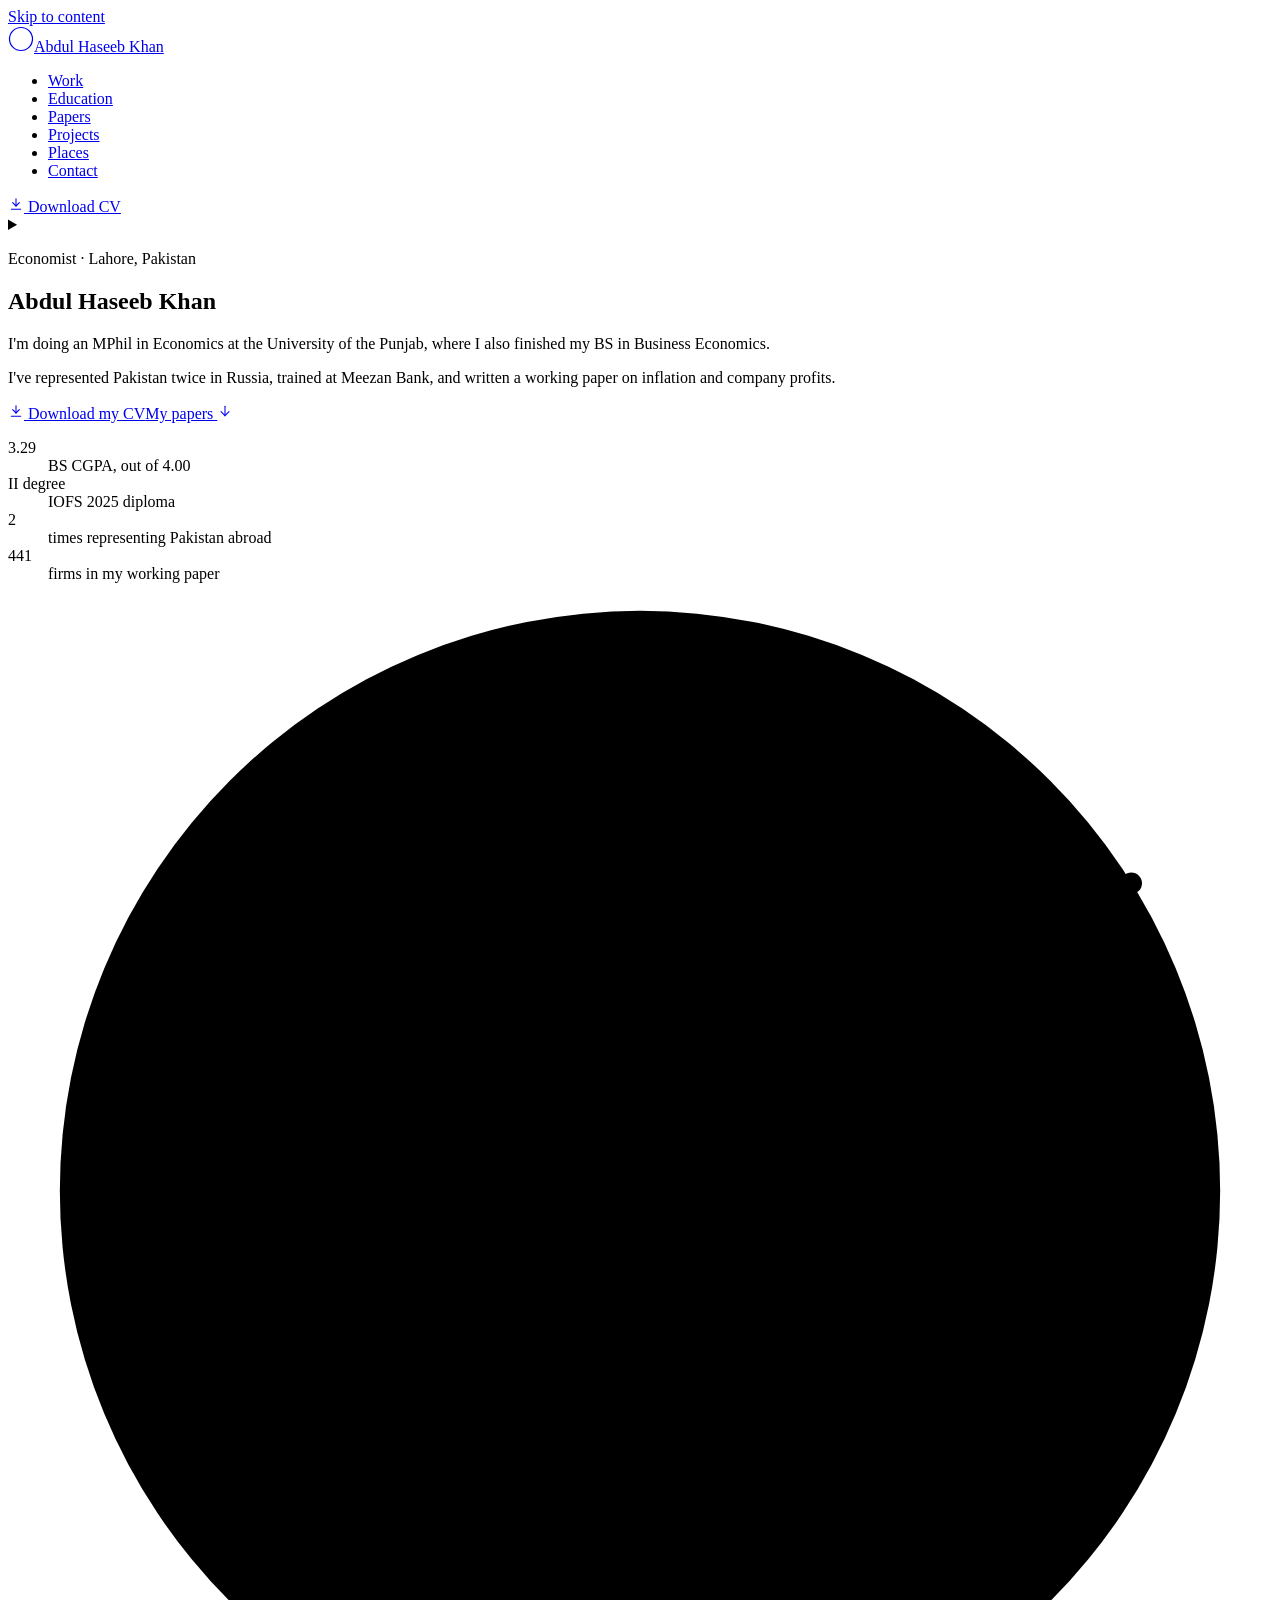
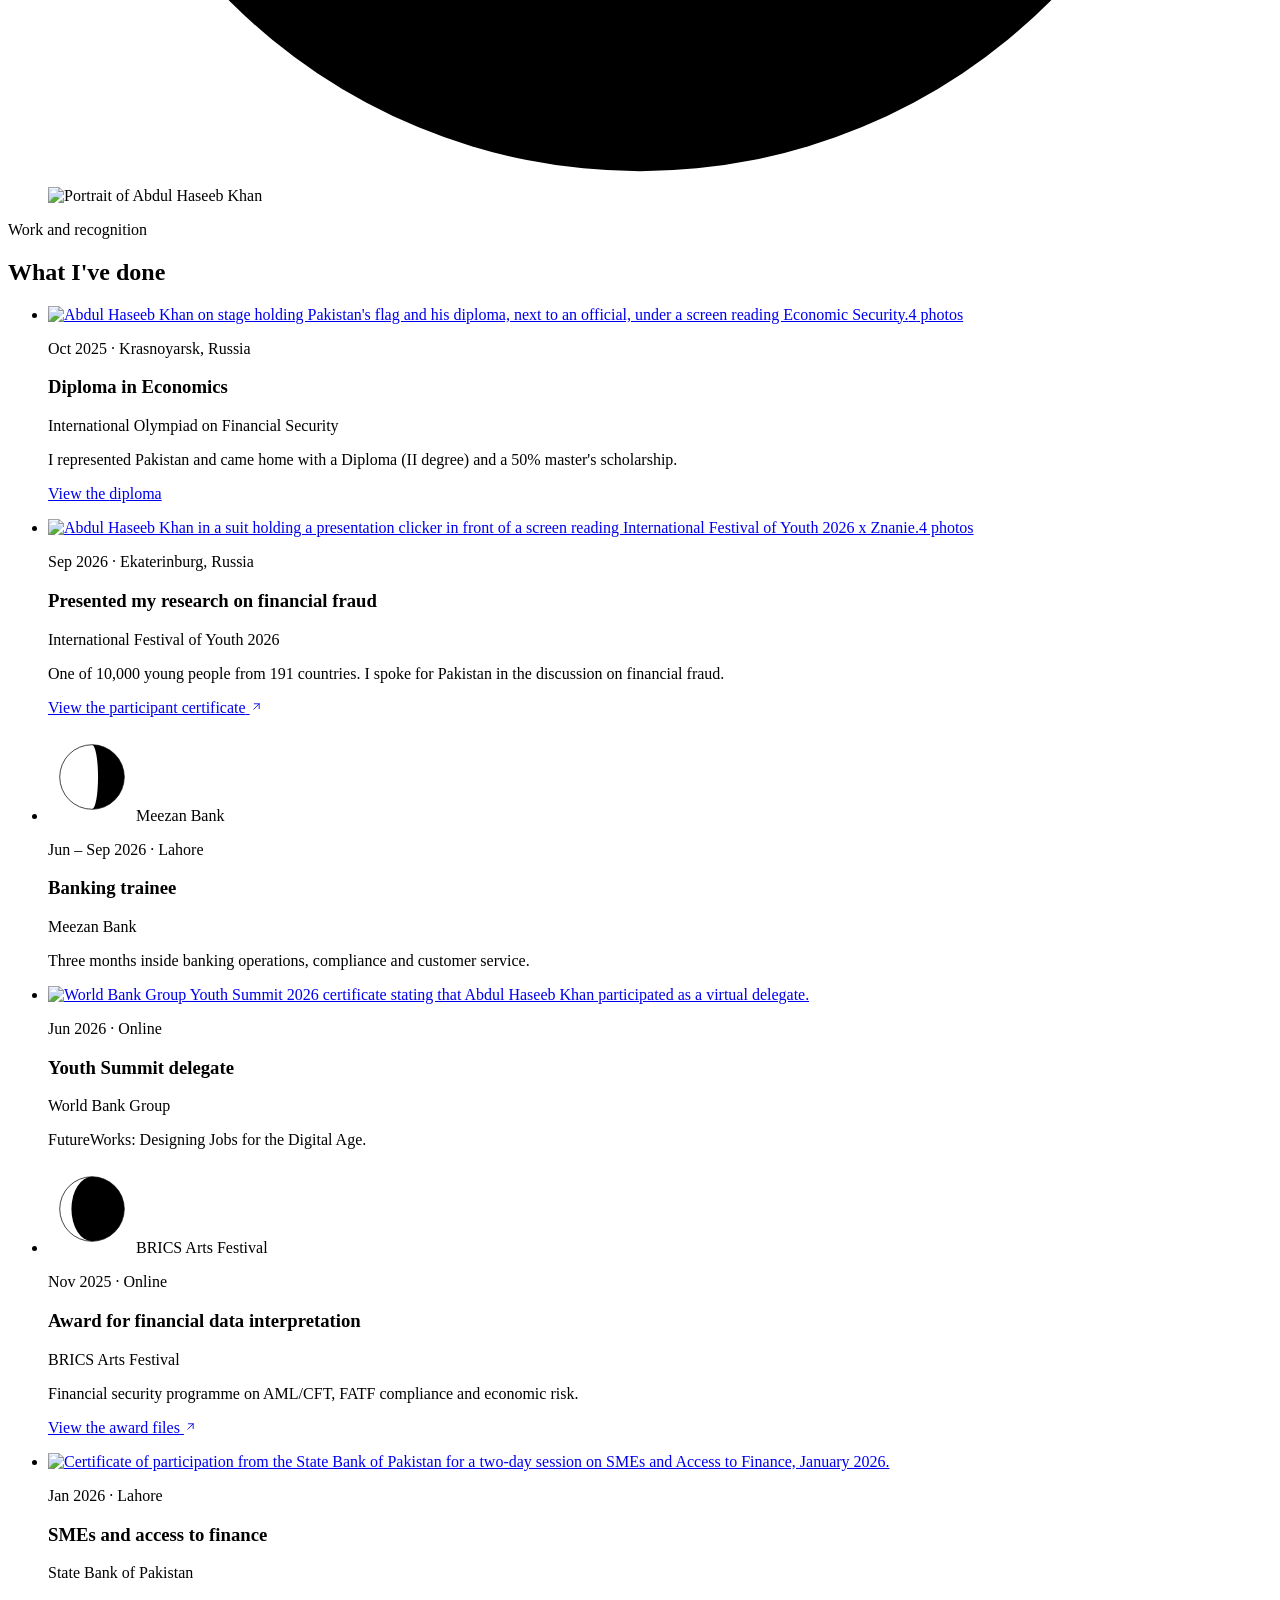
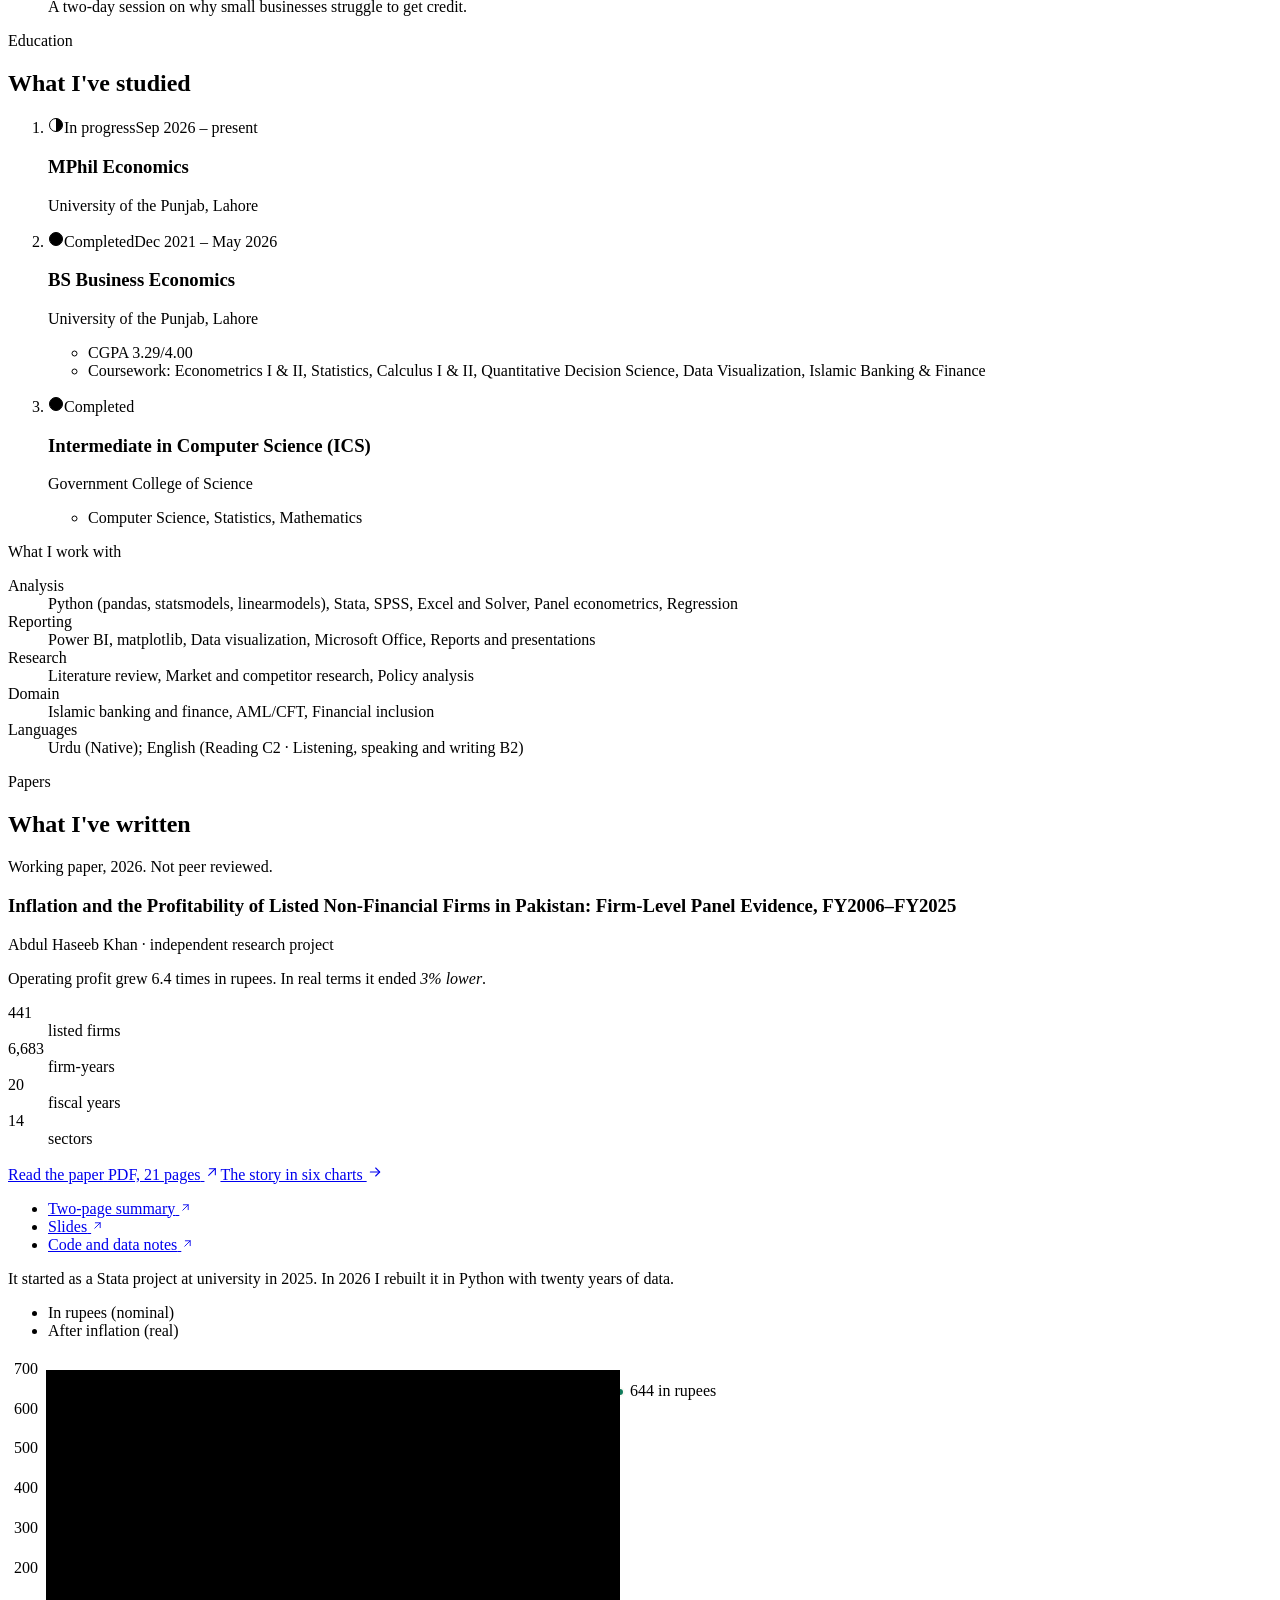
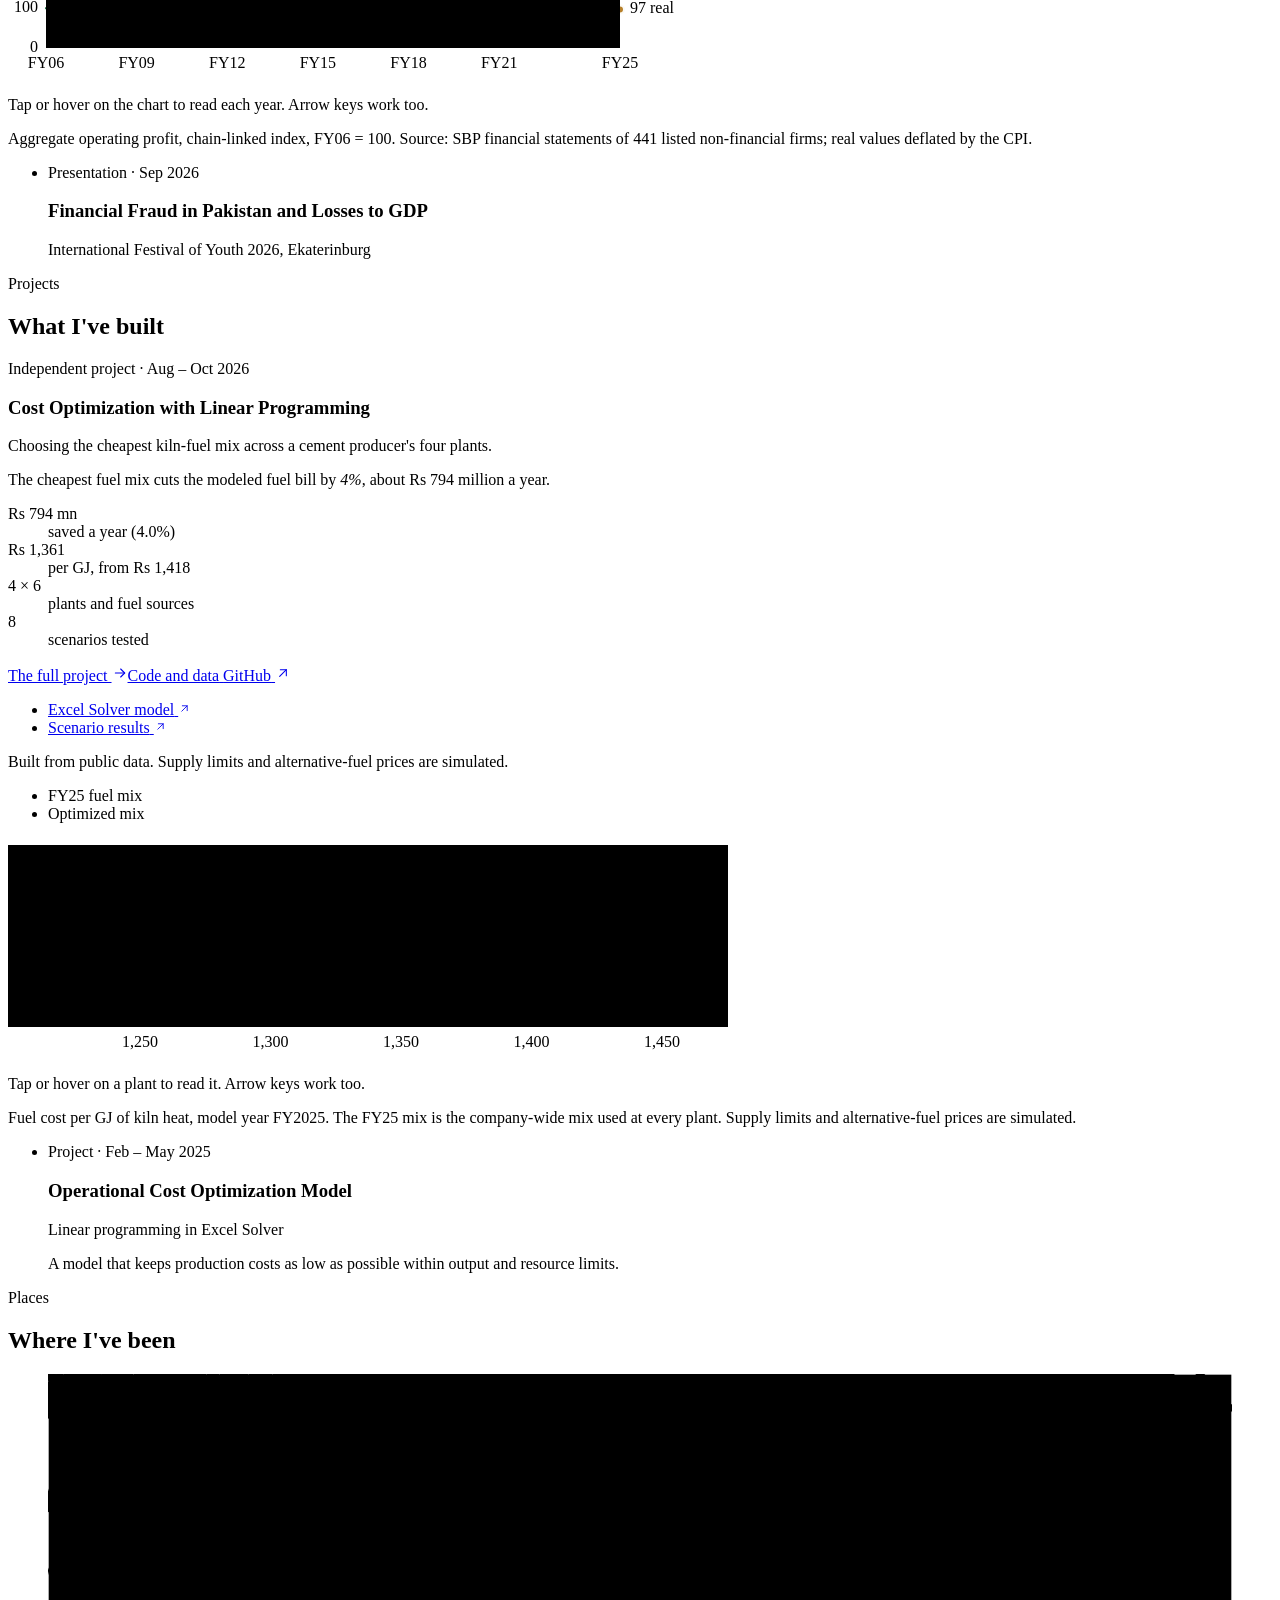
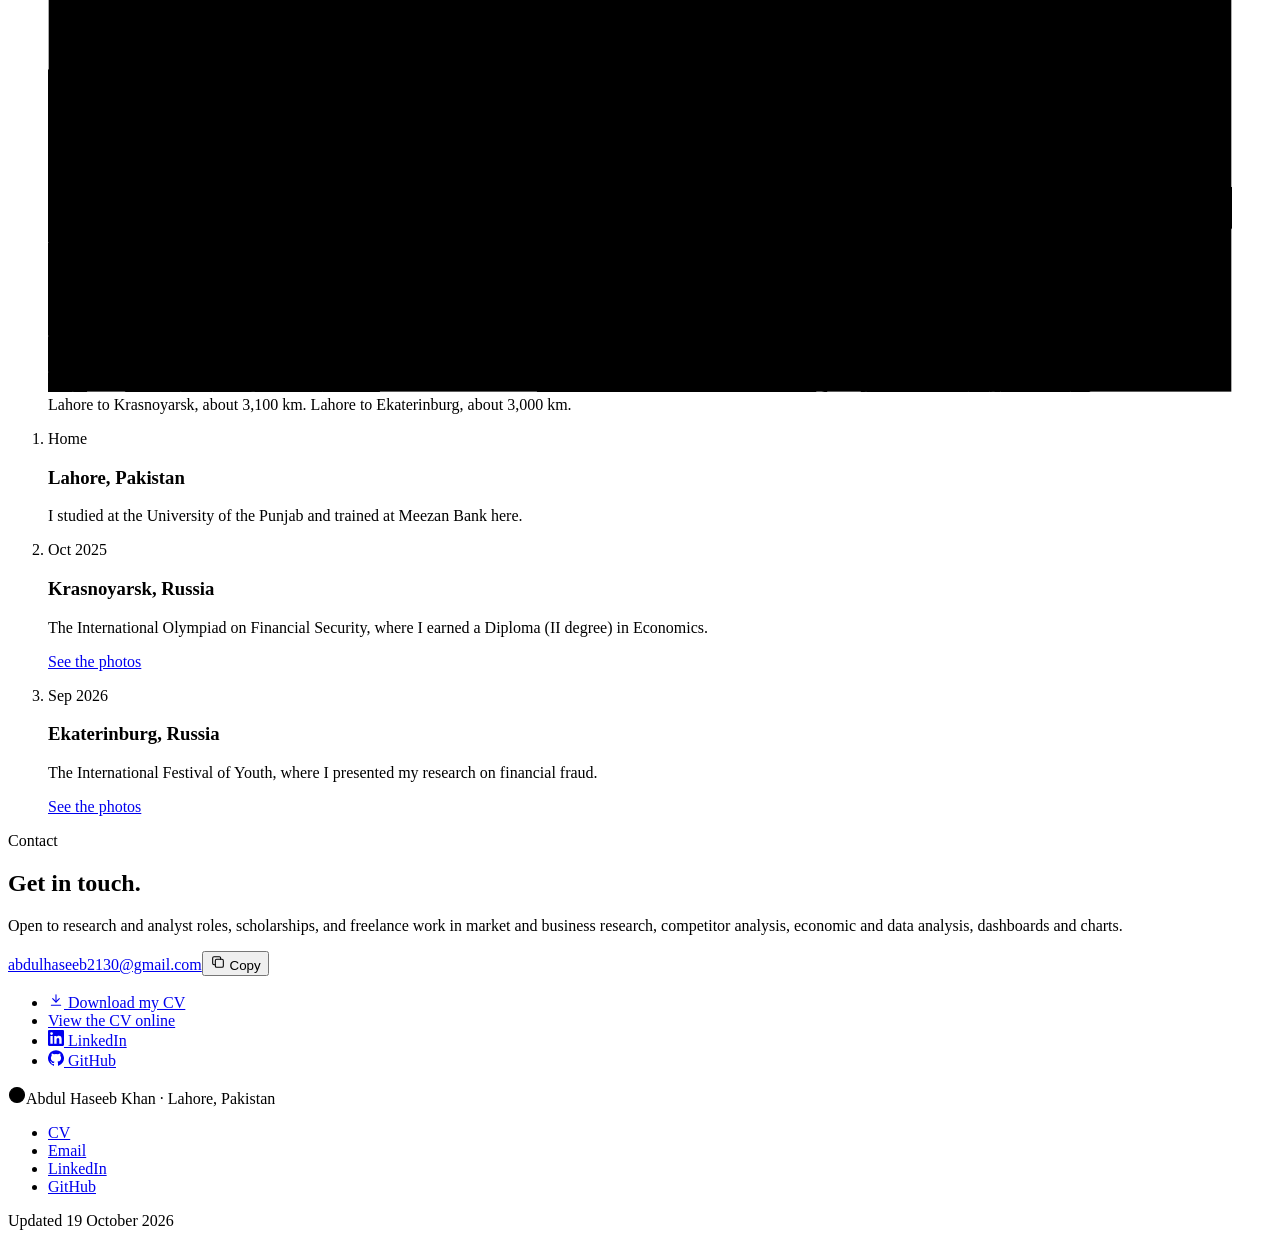
==== commit 582a2b57: "Preview: cost optimization project" ====
--- a/index.html
+++ b/index.html
@@ -1 +1 @@
-<!DOCTYPE html><html lang="en" class="DkRRXa_variable UdeZcG_variable _1dHVEa_variable"><head><meta charSet="utf-8"/><meta name="viewport" content="width=device-width, initial-scale=1"/><link rel="preload" href="/portfolio-preview/_next/static/media/797e433ab948586e-s.p.0r6juujl39pe6.woff2" as="font" crossorigin="" type="font/woff2"/><link rel="preload" href="/portfolio-preview/_next/static/media/7ebf22b5a21034f8-s.p.3j3877k49yy0l.woff2" as="font" crossorigin="" type="font/woff2"/><link rel="preload" href="/portfolio-preview/_next/static/media/caa3a2e1cccd8315-s.p.0wgildi0cnwt9.woff2" as="font" crossorigin="" type="font/woff2"/><link rel="preload" href="/portfolio-preview/_next/static/media/e41d5df559864f9e-s.p.1g73gv09-xcb6.woff2" as="font" crossorigin="" type="font/woff2"/><link rel="preload" as="image" imageSrcSet="/portfolio-preview/img/photos/portrait-413.webp 413w" imageSizes="(min-width: 960px) 400px, 180px" fetchPriority="high"/><link rel="stylesheet" href="/portfolio-preview/_next/static/chunks/1zb-b-21z7xfp.css" data-precedence="next"/><link rel="stylesheet" href="/portfolio-preview/_next/static/chunks/290m7b4jzyllq.css" data-precedence="next"/><link rel="preload" as="script" fetchPriority="low" href="/portfolio-preview/_next/static/chunks/1x6obpmlu1_c2.js"/><script src="/portfolio-preview/_next/static/chunks/2r4s4h5xul1n-.js" async=""></script><script src="/portfolio-preview/_next/static/chunks/2khxl0v1q4i6n.js" async=""></script><script src="/portfolio-preview/_next/static/chunks/3ri978ceqvo3d.js" async=""></script><script src="/portfolio-preview/_next/static/chunks/turbopack-1xwn3dvamavho.js" async=""></script><script src="/portfolio-preview/_next/static/chunks/1cv8xat712pyb.js" async=""></script><script src="/portfolio-preview/_next/static/chunks/3jjfrcs_-dkcj.js" async=""></script><meta name="next-size-adjust" content=""/><meta name="theme-color" content="#f4f1ea"/><meta name="color-scheme" content="light"/><title>Abdul Haseeb Khan · Economist, Lahore, Pakistan</title><meta name="description" content="I&#x27;m doing an MPhil in Economics at the University of the Punjab, where I also finished my BS in Business Economics. I&#x27;ve represented Pakistan twice in Russia, trained at Meezan Bank, and written a working paper on inflation and company profits."/><link rel="author" href="https://abdulhaseeb707.github.io"/><meta name="author" content="Abdul Haseeb Khan"/><meta property="og:title" content="Abdul Haseeb Khan · Economist"/><meta property="og:description" content="I&#x27;m doing an MPhil in Economics at the University of the Punjab, where I also finished my BS in Business Economics. I&#x27;ve represented Pakistan twice in Russia, trained at Meezan Bank, and written a working paper on inflation and company profits."/><meta property="og:url" content="https://abdulhaseeb707.github.io/"/><meta property="og:image" content="https://abdulhaseeb707.github.io/portfolio-preview/img/photos/portrait-413.webp"/><meta property="og:image:width" content="413"/><meta property="og:image:height" content="531"/><meta property="og:image:alt" content="Abdul Haseeb Khan"/><meta property="og:type" content="profile"/><meta name="twitter:card" content="summary"/><meta name="twitter:title" content="Abdul Haseeb Khan · Economist"/><meta name="twitter:description" content="I&#x27;m doing an MPhil in Economics at the University of the Punjab, where I also finished my BS in Business Economics. I&#x27;ve represented Pakistan twice in Russia, trained at Meezan Bank, and written a working paper on inflation and company profits."/><meta name="twitter:image" content="https://abdulhaseeb707.github.io/portfolio-preview/img/photos/portrait-413.webp"/><meta name="twitter:image:alt" content="Abdul Haseeb Khan"/><meta name="twitter:image:width" content="413"/><meta name="twitter:image:height" content="531"/><link rel="icon" href="/portfolio-preview/favicon.svg"/><script>document.documentElement.classList.add('js')</script><script type="application/ld+json">{"@context":"https://schema.org","@type":"Person","name":"Abdul Haseeb Khan","url":"https://abdulhaseeb707.github.io","jobTitle":"Economist","homeLocation":{"@type":"Place","name":"Lahore, Pakistan"},"alumniOf":{"@type":"CollegeOrUniversity","name":"University of the Punjab"},"sameAs":["https://www.linkedin.com/in/abdul-haseeb-khan944","https://github.com/abdulhaseeb707"]}</script><script src="/portfolio-preview/_next/static/chunks/0cz1d0mv5g_q7.js" noModule=""></script></head><body><div hidden=""><!--$--><!--/$--></div><a class="skip-link" href="#main">Skip to content</a><header class="Af2_WG_header no-print"><div class="wrap Af2_WG_bar"><a class="Af2_WG_brand" aria-label="Abdul Haseeb Khan, home" href="/portfolio-preview/"><svg width="26" height="26" viewBox="0 0 26 26" aria-hidden="true"><circle cx="13" cy="13" r="11.5" fill="none" stroke="currentColor" stroke-width="1.2"></circle><path d="M 13 1.5 A 11.5 11.5 0 0 1 13 24.5 A 11.14 11.5 0 0 0 13 1.5 Z" fill="currentColor"></path></svg><span>Abdul Haseeb Khan</span></a><nav class="Af2_WG_nav" aria-label="Main"><ul><li><a href="/portfolio-preview/#work">Work</a></li><li><a href="/portfolio-preview/#education">Education</a></li><li><a href="/portfolio-preview/#papers">Papers</a></li><li><a href="/portfolio-preview/#places">Places</a></li><li><a href="/portfolio-preview/#contact">Contact</a></li></ul></nav><a class="btn btn-ink Af2_WG_cv" href="/portfolio-preview/Abdul-Haseeb-Khan-CV.pdf" download=""><svg viewBox="0 0 24 24" width="16" height="16" aria-hidden="true" fill="none" stroke="currentColor" stroke-width="1.6" stroke-linecap="round" stroke-linejoin="round"><path d="M12 4v11"></path><path d="m7 10 5 5 5-5"></path><path d="M5 20h14"></path></svg> <span>Download CV</span></a><details class="Af2_WG_menu"><summary aria-label="Menu"><span></span><span></span></summary><nav aria-label="Main"><ul><li><a href="/portfolio-preview/#work">Work</a></li><li><a href="/portfolio-preview/#education">Education</a></li><li><a href="/portfolio-preview/#papers">Papers</a></li><li><a href="/portfolio-preview/#places">Places</a></li><li><a href="/portfolio-preview/#contact">Contact</a></li><li><a href="/portfolio-preview/research/inflation-profitability/">The research in six charts</a></li><li><a href="/portfolio-preview/cv/">CV as a web page</a></li></ul></nav></details></div></header><main id="main"><section class="wrap Z8hQ_W_hero" aria-labelledby="hero-title"><div><p class="label">Economist · Lahore, Pakistan</p><h1 id="hero-title" class="Z8hQ_W_title"><span>Abdul Haseeb Khan</span></h1><p class="Z8hQ_W_sub">I&#x27;m doing an MPhil in Economics at the University of the Punjab, where I also finished my BS in Business Economics.</p><p class="Z8hQ_W_sub">I&#x27;ve represented Pakistan twice in Russia, trained at Meezan Bank, and written a working paper on inflation and company profits.</p><div class="Z8hQ_W_actions"><a class="btn btn-ink" href="/portfolio-preview/Abdul-Haseeb-Khan-CV.pdf" download=""><svg viewBox="0 0 24 24" width="16" height="16" aria-hidden="true" fill="none" stroke="currentColor" stroke-width="1.6" stroke-linecap="round" stroke-linejoin="round"><path d="M12 4v11"></path><path d="m7 10 5 5 5-5"></path><path d="M5 20h14"></path></svg> Download my CV</a><a class="btn" href="#papers">My papers <svg viewBox="0 0 24 24" width="16" height="16" aria-hidden="true" fill="none" stroke="currentColor" stroke-width="1.6" stroke-linecap="round" stroke-linejoin="round"><path d="M12 5v14"></path><path d="m6 13 6 6 6-6"></path></svg></a></div><dl class="Z8hQ_W_facts"><div><dt>3.29</dt><dd>BS CGPA, out of 4.00</dd></div><div><dt>II degree</dt><dd>IOFS 2025 diploma</dd></div><div><dt>2</dt><dd>times representing Pakistan abroad</dd></div><div><dt>441</dt><dd>firms in my working paper</dd></div></dl></div><figure class="Z8hQ_W_art"><svg class="Z8hQ_W_orbit" viewBox="0 0 100 100" aria-hidden="true"><circle cx="50" cy="50" r="49"></circle><circle class="Z8hQ_W_satellite" cx="91.5" cy="24" r="0.9"></circle></svg><div class="Z8hQ_W_disc"><img src="/portfolio-preview/img/photos/portrait-413.webp" srcSet="/portfolio-preview/img/photos/portrait-413.webp 413w" sizes="(min-width: 960px) 400px, 180px" width="413" height="531" alt="Portrait of Abdul Haseeb Khan" loading="eager" fetchPriority="high" decoding="async"/></div></figure></section><section id="work" class="wrap section undefined" aria-labelledby="work-title"><header class="section-head"><p class="label">Work and recognition</p><h2 id="work-title">What I&#x27;ve done</h2></header><ul class="jm1eMG_grid"><li id="work-iofs" class="card reveal jm1eMG_item"><a class="js-view jm1eMG_cover" href="/portfolio-preview/img/photos/iofs-2025-award-stage-598.webp" data-gallery="iofs" data-caption="Receiving the diploma, with Pakistan&#x27;s flag."><img src="/portfolio-preview/img/photos/iofs-2025-award-stage-598.webp" srcSet="/portfolio-preview/img/photos/iofs-2025-award-stage-480.webp 480w, /portfolio-preview/img/photos/iofs-2025-award-stage-598.webp 598w" sizes="(min-width: 1040px) 380px, (min-width: 640px) 46vw, 92vw" width="598" height="382" alt="Abdul Haseeb Khan on stage holding Pakistan&#x27;s flag and his diploma, next to an official, under a screen reading Economic Security." loading="lazy" fetchPriority="auto" decoding="async"/><span class="jm1eMG_count">4<!-- --> photos</span></a><a class="js-view" href="/portfolio-preview/img/photos/iofs-2025-arrival-krasnoyarsk-1600.webp" data-gallery="iofs" data-caption="Just landed in Krasnoyarsk." hidden="">Just landed in Krasnoyarsk.</a><a class="js-view" href="/portfolio-preview/img/photos/iofs-2025-podium-1600.webp" data-gallery="iofs" data-caption="At the podium, 1 October." hidden="">At the podium, 1 October.</a><a class="js-view" href="/portfolio-preview/img/photos/iofs-2025-medal-and-kit-1600.webp" data-gallery="iofs" data-caption="What I brought home." hidden="">What I brought home.</a><div class="jm1eMG_body"><p class="jm1eMG_meta">Oct 2025<!-- --> · <!-- -->Krasnoyarsk, Russia</p><h3>Diploma in Economics</h3><p class="jm1eMG_org">International Olympiad on Financial Security</p><p class="jm1eMG_line">I represented Pakistan and came home with a Diploma (II degree) and a 50% master&#x27;s scholarship.</p><p class="jm1eMG_proof"><a class="js-view" href="/portfolio-preview/img/certificates/iofs-2025-diploma-432.webp" data-caption="Diploma">View the <!-- -->diploma</a></p></div></li><li id="work-festival" class="card reveal jm1eMG_item"><a class="js-view jm1eMG_cover" href="/portfolio-preview/img/photos/ify-2026-znanie-presentation-1600.webp" data-gallery="festival" data-caption="The day of my presentation."><img src="/portfolio-preview/img/photos/ify-2026-znanie-presentation-1600.webp" srcSet="/portfolio-preview/img/photos/ify-2026-znanie-presentation-480.webp 480w, /portfolio-preview/img/photos/ify-2026-znanie-presentation-960.webp 960w, /portfolio-preview/img/photos/ify-2026-znanie-presentation-1600.webp 1600w" sizes="(min-width: 1040px) 380px, (min-width: 640px) 46vw, 92vw" width="1800" height="2400" alt="Abdul Haseeb Khan in a suit holding a presentation clicker in front of a screen reading International Festival of Youth 2026 x Znanie." loading="lazy" fetchPriority="auto" decoding="async"/><span class="jm1eMG_count">4<!-- --> photos</span></a><a class="js-view" href="/portfolio-preview/img/photos/ify-2026-flag-avenue-1600.webp" data-gallery="festival" data-caption="The flag plaza in the World Youth City." hidden="">The flag plaza in the World Youth City.</a><a class="js-view" href="/portfolio-preview/img/photos/ify-2026-alabuga-robot-1600.webp" data-gallery="festival" data-caption="Meeting a robot from the Alabuga special economic zone." hidden="">Meeting a robot from the Alabuga special economic zone.</a><a class="js-view" href="/portfolio-preview/img/photos/ify-2026-kaspersky-model-1600.webp" data-gallery="festival" data-caption="Kaspersky&#x27;s model of a protected industrial city." hidden="">Kaspersky&#x27;s model of a protected industrial city.</a><div class="jm1eMG_body"><p class="jm1eMG_meta">Sep 2026<!-- --> · <!-- -->Ekaterinburg, Russia</p><h3>Presented my research on financial fraud</h3><p class="jm1eMG_org">International Festival of Youth 2026</p><p class="jm1eMG_line">One of 10,000 young people from 191 countries. I spoke for Pakistan in the discussion on financial fraud.</p><p class="jm1eMG_proof"><a href="/portfolio-preview/files/festival-of-youth-2026-participant-certificate.pdf" target="_blank" rel="noopener">View the <!-- -->participant certificate<!-- --> <svg viewBox="0 0 24 24" width="13" height="13" aria-hidden="true" fill="none" stroke="currentColor" stroke-width="1.6" stroke-linecap="round" stroke-linejoin="round"><path d="M7 17 17 7"></path><path d="M8 7h9v9"></path></svg></a></p></div></li><li id="work-meezan" class="card reveal jm1eMG_item"><div class="jm1eMG_plate" aria-hidden="true"><svg viewBox="0 0 120 120" width="88" height="88"><circle cx="60" cy="60" r="44" fill="none" stroke="currentColor" stroke-width="1"></circle><path d="M 60 16 A 44 44 0 0 1 60 104 A 8.24 44 0 0 0 60 16 Z" fill="currentColor"></path></svg><span>Meezan Bank</span></div><div class="jm1eMG_body"><p class="jm1eMG_meta">Jun – Sep 2026<!-- --> · <!-- -->Lahore</p><h3>Banking trainee</h3><p class="jm1eMG_org">Meezan Bank</p><p class="jm1eMG_line">Three months inside banking operations, compliance and customer service.</p></div></li><li id="work-world-bank" class="card reveal jm1eMG_item"><a class="js-view jm1eMG_cover" href="/portfolio-preview/img/certificates/world-bank-youth-summit-2026-727.webp" data-gallery="world-bank" data-caption="My delegate certificate."><img src="/portfolio-preview/img/certificates/world-bank-youth-summit-2026-727.webp" srcSet="/portfolio-preview/img/certificates/world-bank-youth-summit-2026-480.webp 480w, /portfolio-preview/img/certificates/world-bank-youth-summit-2026-727.webp 727w" sizes="(min-width: 1040px) 380px, (min-width: 640px) 46vw, 92vw" width="727" height="518" alt="World Bank Group Youth Summit 2026 certificate stating that Abdul Haseeb Khan participated as a virtual delegate." loading="lazy" fetchPriority="auto" decoding="async"/></a><div class="jm1eMG_body"><p class="jm1eMG_meta">Jun 2026<!-- --> · <!-- -->Online</p><h3>Youth Summit delegate</h3><p class="jm1eMG_org">World Bank Group</p><p class="jm1eMG_line">FutureWorks: Designing Jobs for the Digital Age.</p></div></li><li id="work-brics" class="card reveal jm1eMG_item"><div class="jm1eMG_plate" aria-hidden="true"><svg viewBox="0 0 120 120" width="88" height="88"><circle cx="60" cy="60" r="44" fill="none" stroke="currentColor" stroke-width="1"></circle><path d="M 60 16 A 44 44 0 0 1 60 104 A 28.05 44 0 0 1 60 16 Z" fill="currentColor"></path></svg><span>BRICS Arts Festival</span></div><div class="jm1eMG_body"><p class="jm1eMG_meta">Nov 2025<!-- --> · <!-- -->Online</p><h3>Award for financial data interpretation</h3><p class="jm1eMG_org">BRICS Arts Festival</p><p class="jm1eMG_line">Financial security programme on AML/CFT, FATF compliance and economic risk.</p><p class="jm1eMG_proof"><a href="https://disk.yandex.com/d/Gtywsi9-HLHz1w" target="_blank" rel="noopener">View the <!-- -->award files<!-- --> <svg viewBox="0 0 24 24" width="13" height="13" aria-hidden="true" fill="none" stroke="currentColor" stroke-width="1.6" stroke-linecap="round" stroke-linejoin="round"><path d="M7 17 17 7"></path><path d="M8 7h9v9"></path></svg></a></p></div></li><li id="work-sbp" class="card reveal jm1eMG_item"><a class="js-view jm1eMG_cover" href="/portfolio-preview/img/certificates/sbp-smes-access-to-finance-2026-731.webp" data-gallery="sbp" data-caption="My certificate."><img src="/portfolio-preview/img/certificates/sbp-smes-access-to-finance-2026-731.webp" srcSet="/portfolio-preview/img/certificates/sbp-smes-access-to-finance-2026-480.webp 480w, /portfolio-preview/img/certificates/sbp-smes-access-to-finance-2026-731.webp 731w" sizes="(min-width: 1040px) 380px, (min-width: 640px) 46vw, 92vw" width="731" height="460" alt="Certificate of participation from the State Bank of Pakistan for a two-day session on SMEs and Access to Finance, January 2026." loading="lazy" fetchPriority="auto" decoding="async"/></a><div class="jm1eMG_body"><p class="jm1eMG_meta">Jan 2026<!-- --> · <!-- -->Lahore</p><h3>SMEs and access to finance</h3><p class="jm1eMG_org">State Bank of Pakistan</p><p class="jm1eMG_line">A two-day session on why small businesses struggle to get credit.</p></div></li></ul></section><section id="education" class="wrap section undefined" aria-labelledby="education-title"><header class="section-head"><p class="label">Education</p><h2 id="education-title">What I&#x27;ve studied</h2></header><ol class="_91SPAa_list"><li class="card reveal _91SPAa_item"><p class="_91SPAa_meta"><svg width="16" height="16" viewBox="0 0 16 16" aria-hidden="true"><circle cx="8" cy="8" r="6.5" fill="none" stroke="currentColor" stroke-width="1"></circle><path d="M 8 1.5 A 6.5 6.5 0 0 1 8 14.5 A 0 6.5 0 0 0 8 1.5 Z" fill="currentColor"></path></svg>In progress<span>Sep 2026 – present</span></p><h3>MPhil Economics</h3><p class="_91SPAa_org">University of the Punjab, Lahore</p></li><li class="card reveal _91SPAa_item"><p class="_91SPAa_meta"><svg width="16" height="16" viewBox="0 0 16 16" aria-hidden="true"><circle cx="8" cy="8" r="6.5" fill="none" stroke="currentColor" stroke-width="1"></circle><path d="M 8 1.5 A 6.5 6.5 0 0 1 8 14.5 A 6.5 6.5 0 0 1 8 1.5 Z" fill="currentColor"></path></svg>Completed<span>Dec 2021 – May 2026</span></p><h3>BS Business Economics</h3><p class="_91SPAa_org">University of the Punjab, Lahore</p><ul class="_91SPAa_notes"><li>CGPA 3.29/4.00</li><li>Coursework: Econometrics I &amp; II, Statistics, Calculus I &amp; II, Quantitative Decision Science, Data Visualization, Islamic Banking &amp; Finance</li></ul></li><li class="card reveal _91SPAa_item"><p class="_91SPAa_meta"><svg width="16" height="16" viewBox="0 0 16 16" aria-hidden="true"><circle cx="8" cy="8" r="6.5" fill="none" stroke="currentColor" stroke-width="1"></circle><path d="M 8 1.5 A 6.5 6.5 0 0 1 8 14.5 A 6.5 6.5 0 0 1 8 1.5 Z" fill="currentColor"></path></svg>Completed</p><h3>Intermediate in Computer Science (ICS)</h3><p class="_91SPAa_org">Government College of Science</p><ul class="_91SPAa_notes"><li>Computer Science, Statistics, Mathematics</li></ul></li></ol><div class="card _91SPAa_tools"><p class="label">What I work with</p><dl><div><dt>Analysis</dt><dd>Python (pandas, statsmodels, linearmodels), Stata, SPSS, Excel and Solver, Panel econometrics, Regression</dd></div><div><dt>Reporting</dt><dd>Power BI, matplotlib, Data visualization, Microsoft Office, Reports and presentations</dd></div><div><dt>Research</dt><dd>Literature review, Market and competitor research, Policy analysis</dd></div><div><dt>Domain</dt><dd>Islamic banking and finance, AML/CFT, Financial inclusion</dd></div><div><dt>Languages</dt><dd>Urdu (Native); English (Reading C2 · Listening, speaking and writing B2)</dd></div></dl></div></section><section id="papers" class="wrap section undefined" aria-labelledby="papers-title"><header class="section-head"><p class="label">Papers</p><h2 id="papers-title">What I&#x27;ve written</h2></header><article class="card chart-paper A0KztW_paper" aria-labelledby="paper-title"><div><p class="A0KztW_kind">Working paper, 2026. Not peer reviewed.</p><h3 id="paper-title" class="A0KztW_title">Inflation and the Profitability of Listed Non-Financial Firms in Pakistan: Firm-Level Panel Evidence, FY2006–FY2025</h3><p class="A0KztW_by">Abdul Haseeb Khan<!-- --> · independent research project</p><p class="A0KztW_finding"><span>Operating profit grew 6.4 times in rupees. In real terms it ended </span><em>3% lower</em><span>.</span></p><dl class="A0KztW_stats"><div><dt>441</dt><dd>listed firms</dd></div><div><dt>6,683</dt><dd>firm-years</dd></div><div><dt>20</dt><dd>fiscal years</dd></div><div><dt>14</dt><dd>sectors</dd></div></dl><div class="A0KztW_actions"><a class="btn btn-ink" href="https://github.com/abdulhaseeb707/inflation-corporate-profitability-pakistan/blob/main/reports/research_paper.pdf" target="_blank" rel="noopener">Read the paper<!-- --> <span class="A0KztW_note">PDF, 21 pages</span> <svg viewBox="0 0 24 24" width="16" height="16" aria-hidden="true" fill="none" stroke="currentColor" stroke-width="1.6" stroke-linecap="round" stroke-linejoin="round"><path d="M7 17 17 7"></path><path d="M8 7h9v9"></path></svg></a><a class="btn" href="/portfolio-preview/research/inflation-profitability/">The story in six charts <svg viewBox="0 0 24 24" width="16" height="16" aria-hidden="true" fill="none" stroke="currentColor" stroke-width="1.6" stroke-linecap="round" stroke-linejoin="round"><path d="M5 12h14"></path><path d="m13 6 6 6-6 6"></path></svg></a></div><ul class="A0KztW_files"><li><a href="https://github.com/abdulhaseeb707/inflation-corporate-profitability-pakistan/blob/main/reports/executive_summary.pdf" target="_blank" rel="noopener">Two-page summary<!-- --> <svg viewBox="0 0 24 24" width="13" height="13" aria-hidden="true" fill="none" stroke="currentColor" stroke-width="1.6" stroke-linecap="round" stroke-linejoin="round"><path d="M7 17 17 7"></path><path d="M8 7h9v9"></path></svg></a></li><li><a href="https://github.com/abdulhaseeb707/inflation-corporate-profitability-pakistan/blob/main/presentation/inflation_profitability_pakistan.pdf" target="_blank" rel="noopener">Slides<!-- --> <svg viewBox="0 0 24 24" width="13" height="13" aria-hidden="true" fill="none" stroke="currentColor" stroke-width="1.6" stroke-linecap="round" stroke-linejoin="round"><path d="M7 17 17 7"></path><path d="M8 7h9v9"></path></svg></a></li><li><a href="https://github.com/abdulhaseeb707/inflation-corporate-profitability-pakistan" target="_blank" rel="noopener">Code and data notes<!-- --> <svg viewBox="0 0 24 24" width="13" height="13" aria-hidden="true" fill="none" stroke="currentColor" stroke-width="1.6" stroke-linecap="round" stroke-linejoin="round"><path d="M7 17 17 7"></path><path d="M8 7h9v9"></path></svg></a></li></ul><p class="A0KztW_origin">It started as a Stata project at university in 2025. In 2026 I rebuilt it in Python with twenty years of data.</p></div><div class="A0KztW_chart"><div class="tpcpfa_frame"><ul class="tpcpfa_legend"><li><span class="tpcpfa_swatchLine" style="background:#0e7a5a"></span>In rupees (nominal)</li><li><span class="tpcpfa_swatchLine" style="background:#b7802a"></span>After inflation (real)</li></ul><div class="tpcpfa_box"><svg width="720" height="320" viewBox="0 0 720 320" role="img" tabindex="0" aria-label="Operating profit index. In rupees it rose from 100 to 644; after inflation it ended at 97."><g><line class="tpcpfa_grid" x1="38" x2="612" y1="292" y2="292"></line><text class="tpcpfa_tick" x="30" y="296" text-anchor="end">0</text></g><g><line class="tpcpfa_axis" x1="38" x2="612" y1="252.2857142857143" y2="252.2857142857143"></line><text class="tpcpfa_tick" x="30" y="256.28571428571433" text-anchor="end">100</text></g><g><line class="tpcpfa_grid" x1="38" x2="612" y1="212.57142857142858" y2="212.57142857142858"></line><text class="tpcpfa_tick" x="30" y="216.57142857142858" text-anchor="end">200</text></g><g><line class="tpcpfa_grid" x1="38" x2="612" y1="172.85714285714286" y2="172.85714285714286"></line><text class="tpcpfa_tick" x="30" y="176.85714285714286" text-anchor="end">300</text></g><g><line class="tpcpfa_grid" x1="38" x2="612" y1="133.14285714285717" y2="133.14285714285717"></line><text class="tpcpfa_tick" x="30" y="137.14285714285717" text-anchor="end">400</text></g><g><line class="tpcpfa_grid" x1="38" x2="612" y1="93.42857142857143" y2="93.42857142857143"></line><text class="tpcpfa_tick" x="30" y="97.42857142857143" text-anchor="end">500</text></g><g><line class="tpcpfa_grid" x1="38" x2="612" y1="53.71428571428573" y2="53.71428571428573"></line><text class="tpcpfa_tick" x="30" y="57.71428571428573" text-anchor="end">600</text></g><g><line class="tpcpfa_grid" x1="38" x2="612" y1="14" y2="14"></line><text class="tpcpfa_tick" x="30" y="18" text-anchor="end">700</text></g><text class="tpcpfa_tick" x="38" y="312" text-anchor="middle">FY06</text><text class="tpcpfa_tick" x="128.6315789473684" y="312" text-anchor="middle">FY09</text><text class="tpcpfa_tick" x="219.26315789473682" y="312" text-anchor="middle">FY12</text><text class="tpcpfa_tick" x="309.89473684210526" y="312" text-anchor="middle">FY15</text><text class="tpcpfa_tick" x="400.52631578947364" y="312" text-anchor="middle">FY18</text><text class="tpcpfa_tick" x="491.15789473684214" y="312" text-anchor="middle">FY21</text><text class="tpcpfa_tick" x="612" y="312" text-anchor="middle">FY25</text><path d="M38,252.286L68.211,256.297L98.421,253.993L128.632,268.291L158.842,256.853L189.053,255.264L219.263,255.463L249.474,244.462L279.684,253.755L309.895,258.243L340.105,259.673L370.316,258.799L400.526,256.416L430.737,255.542L460.947,262.85L491.158,253.437L521.368,239.339L551.579,242.039L581.789,250.975L612,253.437" fill="none" stroke="#b7802a" stroke-width="2" stroke-linejoin="round" stroke-linecap="round"></path><path d="M38,252.286L68.211,253.517L98.421,246.13L128.632,257.766L158.842,236.162L189.053,225.677L219.263,218.727L249.474,189.696L279.684,202.603L309.895,209.513L340.105,210.784L370.316,205.105L400.526,195.137L430.737,185.486L460.947,196.924L491.158,155.025L521.368,82.229L551.579,34.969L581.789,31.315L612,36.121" fill="none" stroke="#0e7a5a" stroke-width="2" stroke-linejoin="round" stroke-linecap="round"></path><circle cx="612" cy="36.12085714285716" r="4" fill="#0e7a5a" stroke="#fbfaf6" stroke-width="2"></circle><circle cx="612" cy="253.4374285714286" r="4" fill="#b7802a" stroke="#fbfaf6" stroke-width="2"></circle><text class="tpcpfa_label" x="622" y="40.12085714285716"><tspan class="tpcpfa_labelStrong">644</tspan> in rupees</text><text class="tpcpfa_label" x="622" y="257.4374285714286"><tspan class="tpcpfa_labelStrong">97</tspan> real</text><rect class="tpcpfa_hit" x="38" y="14" width="574" height="278"></rect></svg></div><p class="tpcpfa_readout" aria-live="polite">Tap or hover on the chart to read each year. Arrow keys work too.</p><p class="tpcpfa_caption">Aggregate operating profit, chain-linked index, FY06 = 100. Source: SBP financial statements of 441 listed non-financial firms; real values deflated by the CPI.</p></div></div></article><ul class="A0KztW_more"><li class="card reveal A0KztW_entry"><p class="A0KztW_kind">Presentation<!-- --> · <!-- -->Sep 2026</p><h3>Financial Fraud in Pakistan and Losses to GDP</h3><p class="A0KztW_where">International Festival of Youth 2026, Ekaterinburg</p></li><li class="card reveal A0KztW_entry"><p class="A0KztW_kind">Project<!-- --> · <!-- -->Feb – May 2025</p><h3>Operational Cost Optimization Model</h3><p class="A0KztW_where">Linear programming in Excel Solver</p><p class="A0KztW_line">A model that keeps production costs as low as possible within output and resource limits.</p></li></ul></section><section id="places" class="wrap section undefined" aria-labelledby="places-title"><header class="section-head"><p class="label">Places</p><h2 id="places-title">Where I&#x27;ve been</h2></header><div class="card a8uKAG_card"><div class="a8uKAG_map"><figure class="EmR1Kq_map"><svg viewBox="0 0 900 470" role="img" aria-label="Map of my trips from Lahore: Krasnoyarsk (Oct 2025), about 3,100 km; Ekaterinburg (Sep 2026), about 3,000 km."><g class="EmR1Kq_land"><path d="M526,170L521,178L515,180L516,191L513,196L498,194L494,214L490,217L475,222L483,240L477,243L478,250L473,248L469,244L457,244L444,243L441,244L430,240L425,242L424,248L411,244L405,245L403,250L398,251L387,258L382,265L379,265L378,260L367,258L367,249L363,248L365,238L357,228L343,227L334,227L328,216L323,210L313,200L311,199L291,200L281,240L276,239L273,229L269,225L259,224L255,227L255,224L258,220L258,216L250,210L250,199L247,195L248,192L255,195L257,188L264,188L270,192L274,182L275,175L268,173L263,169L253,170L245,170L242,167L245,162L243,154L238,152L235,143L242,137L241,134L250,125L255,133L258,126L276,119L286,122L298,134L305,141L313,138L324,140L332,148L334,145L344,147L346,143L337,133L344,129L344,126L351,124L347,116L351,113L376,113L379,111L395,109L402,105L413,108L414,120L421,117L429,122L428,128L434,127L451,117L449,121L457,129L473,157L476,151L486,156L496,153L500,155L504,161L509,162L512,166L521,164Z"></path><path d="M281,240L291,200L311,199L313,200L323,210L328,216L334,227L343,227L357,228L365,238L363,248L367,249L367,258L378,260L379,265L382,265L387,258L398,251L403,250L405,251L398,257L404,262L410,260L419,266L408,273L402,272L398,272L397,269L400,264L388,265L385,272L380,278L373,276L371,281L377,284L378,293L372,303L365,300L360,299L361,293L351,286L343,280L338,274L330,265L328,253L325,250L316,249L314,246L315,237L305,229L297,234L290,236L290,242Z"></path><path d="M0,356L30,373L28,385L25,386L20,397L17,412L20,417L23,424L15,427L6,425L1,426L0,428L0,356Z"></path><path d="M130,0L131,1L128,3L127,6L127,6L120,0L130,0ZM879,0L881,2L894,5L899,10L891,10L894,19L886,14L879,6L872,0L879,0ZM856,0L864,11L867,30L870,37L871,54L872,70L873,78L869,90L865,93L858,93L855,106L856,109L856,109L854,108L850,104L853,101L846,91L839,85L841,77L850,73L847,61L841,51L840,46L837,36L830,46L828,54L819,61L810,55L799,54L787,58L778,51L772,47L768,45L758,38L751,38L741,41L734,46L728,52L726,60L730,60L734,65L732,70L733,83L735,87L730,98L721,99L714,104L709,102L704,103L699,114L691,120L686,125L677,127L671,130L665,127L656,124L649,125L642,130L636,134L625,133L621,125L613,125L606,126L598,123L594,136L598,142L594,151L583,151L576,152L571,148L563,149L557,147L547,154L536,166L528,169L526,170L521,164L512,166L509,162L504,161L500,155L496,153L486,156L476,151L473,157L457,129L449,121L451,117L434,127L428,128L429,122L421,117L414,120L413,108L402,105L395,109L379,111L376,113L351,113L347,116L351,124L344,126L344,129L337,133L346,143L344,147L334,145L332,148L324,140L313,138L305,141L298,134L286,122L276,119L258,126L255,133L250,125L241,134L242,137L235,143L238,152L243,154L245,162L242,167L245,170L240,175L232,174L221,182L224,194L221,201L225,216L218,219L216,221L213,219L210,210L208,209L204,205L204,200L198,195L192,194L192,192L184,183L174,176L169,172L168,172L163,160L157,152L154,143L160,144L170,139L168,133L180,134L181,132L174,131L176,126L181,125L188,128L191,125L192,119L197,115L198,112L191,104L187,103L185,96L180,95L174,87L175,85L175,80L171,77L172,74L175,73L174,65L168,62L166,61L163,62L162,60L164,53L165,49L166,49L171,52L174,52L174,48L171,44L173,43L171,40L172,31L175,30L177,25L173,19L170,19L171,16L167,10L169,3L171,0L856,0ZM136,124L140,122L143,127L145,129L145,131L146,132L145,133L147,137L154,140L151,143L143,140L130,141L128,136L132,133L126,126L129,125L137,125Z" class="EmR1Kq_focus"></path><path d="M80,260L77,262L74,259L69,265L70,267L68,267L66,269L70,270L68,274L55,288L56,284L59,268L64,266L63,265L68,262L74,255L77,253L77,253L80,255L81,254L84,255L82,259L80,260Z"></path><path d="M84,255L81,254L80,255L77,253L84,247L92,243L93,242L96,245L95,249L89,251Z"></path><path d="M70,270L66,269L68,267L70,267L69,265L74,259L77,262L73,268Z"></path><path d="M77,262L80,260L87,269L109,267L106,281L104,282L84,278L87,292L83,292L80,295L73,293L69,295L63,296L55,289L55,288L68,274L70,270L73,268Z"></path><path d="M187,412L189,412L188,415L196,416L205,419L211,421L220,415L230,410L238,405L239,409L238,418L233,417L230,424L231,426L226,427L225,432L220,436L219,440L216,442L186,427L186,414Z"></path><path d="M181,404L183,395L187,391L190,390L192,395L190,401L186,407L183,407Z"></path><path d="M174,337L174,343L172,345L172,354L165,352L165,346L157,342L168,334Z"></path><path d="M106,281L109,267L132,266L141,255L144,247L149,247L156,243L161,243L169,248L171,252L176,252L176,266L180,271L178,278L173,280L167,287L169,299L178,309L179,319L175,326L178,327L176,333L179,340L174,337L168,334L157,342L140,334L124,302L115,289Z"></path><path d="M208,470L221,450L219,440L219,440L220,436L225,432L226,427L231,426L230,424L233,417L238,418L240,427L245,433L252,436L258,440L261,447L263,452L267,454L266,457L261,463L258,466L253,468L252,470L208,470ZM239,409L238,405L242,402L243,403L241,408Z"></path><path d="M699,470L703,465L708,461L714,463L716,470L724,468L724,470L699,470Z"></path><path d="M724,470L724,468L716,470L714,463L708,461L709,456L716,446L718,448L723,447L718,434L722,431L731,438L740,446L753,442L760,450L754,456L753,461L768,463L778,470L724,470Z"></path><path d="M621,470L621,469L623,470L621,470ZM625,470L623,462L628,458L626,454L628,449L625,437L634,438L637,428L636,422L639,411L638,405L649,394L656,394L654,388L656,385L655,381L660,378L665,384L670,385L673,394L675,403L668,415L670,429L681,424L686,434L693,434L693,444L702,446L707,447L714,441L716,446L709,456L708,461L708,461L703,465L699,470L625,470Z"></path><path d="M778,470L768,463L753,461L754,456L760,450L753,442L740,446L731,438L722,431L727,426L735,423L745,419L751,410L758,412L768,410L769,417L775,420L787,419L777,434L772,447L773,456L785,465L793,470L778,470Z"></path><path d="M856,109L856,109L856,109ZM854,108L856,109L853,111L853,116L853,120L858,126L856,131L856,133L856,138L852,143L851,147L854,151L854,153L857,152L864,153L865,156L862,159L858,163L858,169L854,171L855,172L850,173L850,175L849,177L847,176L845,176L842,176L841,171L842,168L840,167L839,161L837,160L832,162L827,161L829,152L833,142L833,132L838,133L844,129L840,125L847,113L846,107Z"></path><path d="M855,172L854,171L858,169L858,163L862,159L865,156L864,153L878,159L884,163L892,173L893,180L888,187L885,195L878,201L874,196L871,189L861,181L865,176Z"></path><path d="M528,169L536,166L547,154L557,147L563,149L571,148L576,152L583,151L594,151L598,142L594,136L598,123L606,126L613,125L621,125L625,133L636,134L642,130L649,125L656,124L665,127L671,130L677,127L686,125L691,120L699,114L704,103L709,102L714,104L721,99L722,108L722,120L726,123L729,120L736,118L739,111L746,112L756,115L757,118L751,120L742,127L739,132L738,141L729,151L725,159L717,161L713,162L712,170L716,172L719,175L715,181L712,189L705,196L694,201L683,209L677,218L672,216L663,220L649,217L641,218L631,222L615,224L606,227L600,222L594,213L589,213L579,208L568,209L559,208L555,204L556,191L549,183L538,181L531,176Z"></path><path d="M372,470L370,466L358,455L366,448L389,450L388,440L383,434L382,425L376,419L388,408L400,410L411,398L418,387L427,376L428,368L436,362L428,356L425,348L422,338L427,334L441,337L451,335L460,326L470,339L469,348L473,353L473,359L466,358L469,370L479,377L493,384L487,390L483,400L493,404L503,409L517,415L531,415L537,420L545,420L558,422L566,420L567,415L565,408L565,403L570,400L573,409L573,411L583,414L589,411L598,410L606,409L605,402L600,399L608,396L615,386L625,376L634,377L640,371L646,376L644,382L655,381L655,381L656,385L654,388L656,394L649,394L638,405L639,411L636,422L637,428L634,438L625,437L628,449L626,454L628,458L623,462L614,445L611,446L611,453L604,448L606,441L611,440L613,429L607,428L598,430L587,430L585,422L580,423L571,419L569,427L577,432L571,438L570,442L577,444L576,451L581,460L584,469L584,470L372,470Z"></path><path d="M623,470L621,469L621,470L618,470L618,470L617,467L614,462L608,456L598,458L600,462L598,469L593,468L592,470L591,470L591,470L588,469L584,469L581,460L576,451L577,444L570,442L571,438L577,432L569,427L571,419L580,423L585,422L587,430L598,430L607,428L613,429L611,440L606,441L604,448L611,453L611,446L614,445L623,462L623,462L625,470L623,470Z"></path><path d="M600,399L605,402L606,409L598,410L589,411L583,414L573,411L573,409L578,400L583,396L590,397L596,396Z"></path><path d="M565,403L565,408L567,415L566,420L558,422L545,420L537,420L531,415L517,415L503,409L493,404L483,400L487,390L493,384L497,381L505,384L515,391L521,392L525,397L532,399L541,403L553,404Z"></path><path d="M460,326L451,335L441,337L427,334L422,338L425,348L428,356L436,362L428,368L427,376L418,387L411,398L400,410L388,408L376,419L382,425L383,434L388,440L389,450L366,448L358,455L351,451L349,443L342,433L322,432L305,430L291,429L297,416L313,413L313,408L308,405L310,395L301,388L298,381L295,374L310,383L320,383L326,385L328,383L335,385L348,382L350,373L356,367L363,368L364,365L372,364L375,365L379,363L379,356L384,350L390,347L387,340L396,341L399,337L398,332L403,328L403,323L401,318L406,313L416,311L426,311L431,309L436,308L442,313L445,321Z" class="EmR1Kq_focus"></path><path d="M360,299L365,300L372,303L374,305L381,302L383,304L387,300L392,300L393,299L395,294L399,291L403,294L402,297L405,298L403,307L406,311L410,309L414,308L419,303L425,304L434,304L436,308L431,309L426,311L416,311L406,313L401,318L403,323L403,328L398,332L399,337L396,341L387,340L390,347L384,350L379,356L379,363L375,365L372,364L364,365L363,368L356,367L350,373L348,382L335,385L328,383L326,385L320,383L310,383L295,374L306,366L306,358L299,355L300,348L299,338L304,333L300,331L304,323L311,311L319,316L326,316L329,311L336,311L341,308L345,300L352,299L354,295L358,299Z"></path><path d="M372,303L378,293L377,284L371,281L373,276L380,278L385,272L388,265L400,264L397,269L398,272L402,272L399,275L390,272L388,278L397,278L408,283L424,282L426,292L429,291L434,294L433,298L434,304L425,304L419,303L414,308L410,309L406,311L403,307L405,298L402,297L403,294L399,291L395,294L393,299L392,300L387,300L383,304L381,302L374,305Z"></path><path d="M403,250L405,245L411,244L424,248L425,242L430,240L441,244L444,243L457,244L469,244L473,248L478,250L477,252L465,259L462,263L451,264L448,271L439,270L433,272L425,277L426,279L424,282L408,283L397,278L388,278L390,272L399,275L402,272L408,273L419,266L410,260L404,262L398,257L405,251Z"></path><path d="M255,227L259,224L269,225L273,229L276,239L281,240L290,242L290,236L297,234L305,229L315,237L314,246L316,249L325,250L328,253L330,265L338,274L343,280L351,286L361,293L360,299L358,299L354,295L352,299L345,300L341,308L336,311L329,311L326,316L319,316L311,311L312,301L305,300L297,288L291,285L283,277L277,275L273,276L267,274L260,279L252,278L252,271L257,260L251,254L256,248L251,246L255,237L262,242L270,241L266,233L265,226L258,227L255,234Z"></path><path d="M179,340L176,333L178,327L175,326L179,319L178,309L169,299L167,287L173,280L178,278L180,271L176,266L176,252L175,242L178,239L180,227L187,226L186,230L188,237L193,240L196,241L209,237L212,238L213,241L208,246L212,253L214,253L214,262L221,267L225,274L236,279L250,281L252,278L260,279L267,274L273,276L277,275L283,277L291,285L297,288L305,300L312,301L311,311L304,323L300,331L304,333L299,338L300,348L299,355L306,358L306,366L295,374L298,381L301,388L310,395L308,405L313,408L313,413L297,416L291,429L272,421L261,416L250,412L249,397L245,394L237,394L226,397L215,389L207,378L199,372L196,359L194,343L188,343L184,337Z"></path><path d="M80,260L80,260L82,259L84,255L89,251L95,249L96,245L93,242L96,234L100,232L103,231L107,230L110,224L112,228L122,230L125,234L131,237L142,238L147,240L156,243L149,247L144,247L141,255L132,266L109,267L87,269Z"></path><path d="M196,241L193,240L192,233L193,231L190,230L188,226L187,226L185,222L180,217L183,212L183,208L195,211L195,214L197,217L195,219L197,224L194,227L196,231L199,234Z"></path><path d="M167,10L171,16L170,19L173,19L177,25L175,30L172,31L171,40L173,43L171,44L174,48L174,52L171,52L166,49L165,49L164,53L162,60L156,58L153,59L150,63L148,61L143,58L143,54L139,55L138,52L134,49L129,42L124,37L120,34L115,34L112,33L115,29L117,23L121,24L124,21L125,16L128,12L133,16L141,17L146,13L152,13L155,9L159,9Z"></path><path d="M162,60L163,62L166,61L168,62L174,65L175,73L172,74L171,77L175,80L175,85L174,87L180,95L185,96L187,103L191,104L198,112L197,115L192,119L191,125L188,128L181,125L176,126L174,131L168,129L162,129L156,126L148,127L146,132L145,131L145,129L143,127L140,122L136,124L136,122L128,114L129,110L123,107L117,111L108,114L106,111L102,110L100,107L102,107L106,104L109,103L110,101L112,101L112,103L115,105L117,106L117,104L118,103L117,99L119,95L118,92L120,89L119,85L117,83L115,77L110,75L108,75L105,73L102,74L97,72L94,72L93,68L89,65L87,61L83,61L84,58L83,53L87,51L90,50L91,51L93,46L103,43L107,44L109,42L112,33L115,34L120,34L124,37L129,42L134,49L138,52L139,55L143,54L143,58L148,61L150,63L153,59L156,58Z"></path><path d="M120,0L127,6L129,9L128,12L128,12L125,16L124,21L121,24L117,23L115,29L112,33L109,42L107,44L103,43L93,46L91,51L90,50L87,42L82,40L81,37L76,36L76,31L73,30L73,29L74,23L70,19L72,16L69,12L67,13L66,9L68,7L65,3L65,0L120,0Z"></path><path d="M12,0L12,3L15,2L19,7L24,10L26,13L26,16L28,15L32,9L35,10L41,8L42,15L48,14L50,16L52,22L55,24L56,28L55,28L53,31L53,31L49,34L46,32L45,34L39,38L37,38L32,34L27,33L23,28L18,18L19,14L13,10L11,11L9,7L7,4L6,0L12,0Z"></path><path d="M83,53L84,58L83,61L78,60L70,63L62,66L56,64L53,60L47,59L43,58L40,52L39,45L38,42L40,39L39,38L45,34L46,32L49,34L53,31L53,36L55,39L60,42L62,41L64,42L68,43L68,44L72,46L75,45L77,46L81,53Z"></path><path d="M108,75L110,75L115,77L117,83L119,85L120,89L118,92L119,95L117,99L118,103L117,104L117,106L115,105L112,103L112,101L110,101L109,103L106,104L102,107L100,107L102,102L105,98L108,94L108,86L109,81L109,77Z"></path><path d="M100,107L102,110L106,111L108,114L106,117L102,117L101,114L91,124L88,120L86,114L77,111L72,110L63,103L59,98L56,97L57,92L57,89L60,89L59,87L56,87L54,82L57,78L55,73L56,70L56,64L62,66L70,63L78,60L83,61L87,61L89,65L93,68L94,72L97,72L102,74L105,73L108,75L109,77L109,81L108,86L108,94L105,98L102,102Z"></path><path d="M152,0L153,1L155,9L155,9L152,13L146,13L141,17L133,16L128,12L129,9L127,6L128,3L131,1L130,0L152,0Z"></path><path d="M171,0L169,3L167,10L159,9L155,9L153,1L152,0L171,0Z"></path><path d="M41,0L41,2L41,8L35,10L32,9L28,15L26,16L26,13L24,10L19,7L15,2L12,3L12,0L41,0Z"></path><path d="M57,92L56,97L59,98L63,103L72,110L77,111L86,114L88,120L91,124L85,125L78,130L77,137L72,132L63,129L60,134L53,130L51,124L44,122L39,118L43,112L43,107L45,106L45,105L48,103L52,102L52,96L54,92Z"></path><path d="M22,188L19,190L8,183L9,182L2,173L6,171L8,177L14,181L19,185L17,187ZM0,149L3,141L6,134L7,128L8,120L9,118L16,116L19,114L22,114L24,112L28,115L32,115L36,118L38,117L39,118L39,118L44,122L51,124L53,130L60,134L63,129L65,134L59,138L56,138L53,135L50,131L40,128L41,136L36,135L33,132L33,125L30,126L27,132L27,139L23,138L24,145L25,151L22,156L17,148L16,154L11,152L7,162L2,158L0,150L0,149Z"></path><path d="M176,252L171,252L169,248L161,243L156,243L147,240L142,238L131,237L125,234L122,230L112,228L110,224L107,230L103,231L100,232L100,226L105,224L100,222L94,216L86,218L74,212L71,203L63,198L58,201L53,198L49,189L41,183L43,171L41,163L50,158L48,151L62,148L73,155L80,150L93,160L105,159L115,161L126,168L135,181L144,191L153,194L159,198L170,197L178,200L183,208L183,212L180,217L185,222L187,226L180,227L178,239L175,242ZM63,129L72,132L77,137L75,141L79,148L76,149L68,144L63,145L54,146L55,140L56,138L59,138L65,134Z"></path><path d="M24,112L22,114L19,114L16,116L9,118L9,116L10,114L9,108L12,104L17,99L21,97L21,95L23,92L29,90L28,92L30,92L29,96L30,98L28,101L25,104L23,108Z"></path><path d="M38,42L39,45L40,52L43,58L47,59L45,63L45,67L40,68L39,64L35,61L31,55L28,52L26,53L25,49L21,51L20,58L19,61L19,67L20,71L19,76L21,84L19,85L16,77L16,71L13,63L13,53L15,53L16,48L18,45L16,40L11,42L12,38L15,35L15,35L19,39L21,39L21,42L23,44L26,42L28,43L32,40Z"></path><path d="M6,0L7,4L9,7L5,9L2,8L0,5L0,0Z"></path><path d="M817,449L807,450L803,440L806,433L816,425L822,423L826,426L823,433L824,440ZM478,250L477,243L483,240L475,222L490,217L494,214L498,194L513,196L516,191L515,180L521,178L526,170L528,169L531,176L538,181L549,183L556,191L555,204L559,208L568,209L579,208L589,213L594,213L600,222L606,227L615,224L631,222L641,218L649,217L663,220L672,216L677,218L683,209L694,201L705,196L712,189L715,181L719,175L716,172L712,170L713,162L717,161L725,159L729,151L738,141L739,132L742,127L751,120L757,118L756,115L746,112L739,111L736,118L729,120L726,123L722,120L722,108L721,99L730,98L735,87L733,83L732,70L734,65L730,60L726,60L728,52L734,46L741,41L751,38L758,38L768,45L772,47L778,51L787,58L799,54L810,55L819,61L828,54L830,46L837,36L840,46L841,51L847,61L850,73L841,77L839,85L846,91L853,101L850,104L854,108L846,107L847,113L840,125L844,129L838,133L833,132L833,142L829,152L827,161L819,171L817,178L811,186L812,179L808,176L810,167L803,164L799,171L795,183L794,191L787,196L786,203L793,207L800,205L803,209L811,208L815,196L824,196L829,193L833,197L824,207L824,214L819,223L819,232L831,233L839,240L850,246L860,250L864,257L861,263L866,267L872,266L876,275L879,284L875,288L875,302L875,320L874,336L866,353L858,369L848,376L844,383L839,382L836,390L825,402L815,408L817,421L811,424L805,418L806,412L791,415L787,419L775,420L769,417L768,410L758,412L751,410L745,419L735,423L727,426L722,431L718,434L723,447L718,448L716,446L714,441L707,447L702,446L693,444L693,434L686,434L681,424L670,429L668,415L675,403L673,394L670,385L665,384L660,378L655,381L644,382L646,376L640,371L634,377L625,376L615,386L608,396L600,399L596,396L590,397L583,396L578,400L573,409L570,400L565,403L553,404L541,403L532,399L525,397L521,392L515,391L505,384L497,381L493,384L479,377L469,370L466,358L473,359L473,353L469,348L470,339L460,326L445,321L442,313L436,308L434,304L433,298L434,294L429,291L426,292L424,282L426,279L425,277L433,272L439,270L448,271L451,264L462,263L465,259L477,252Z"></path><path d="M900,346L899,345L893,339L892,326L895,314L900,314L900,346Z"></path><path d="M0,75L0,75L0,78L0,78L0,75ZM0,87L2,93L3,102L3,104L0,105L0,87ZM0,5L2,8L5,9L9,7L9,7L11,11L13,10L19,14L18,18L23,28L19,31L17,36L14,30L7,28L3,33L0,34L0,34L0,5Z"></path><path d="M208,209L210,210L213,219L216,221L218,219L225,216L227,223L228,232L231,234L233,237L226,236L222,243L219,246L215,248L214,253L212,253L208,246L213,241L212,238L209,237L196,241L199,234L196,231L194,227L197,224L195,219L197,217L195,214L195,211L197,210L202,215L206,218L207,217L206,210ZM193,240L188,237L186,230L187,226L188,226L190,230L193,231L192,233Z"></path><path d="M168,172L169,172L174,176L184,183L192,192L192,194L198,195L204,200L204,205L208,209L206,210L207,217L206,218L202,215L197,210L195,211L183,208L178,200L170,197L173,193L175,185L172,180L169,177Z"></path><path d="M23,28L27,33L32,34L37,38L39,38L40,39L38,42L32,40L28,43L26,42L23,44L21,42L21,39L19,39L15,35L17,36L19,31Z"></path><path d="M90,50L87,51L83,53L81,53L77,46L75,45L72,46L68,44L68,43L64,42L62,41L60,42L55,39L53,36L53,31L55,28L56,28L58,26L61,29L63,30L64,29L65,29L67,28L69,29L71,28L73,29L73,30L76,31L76,36L81,37L82,40L87,42Z"></path><path d="M65,0L65,3L68,7L66,9L67,13L69,12L72,16L70,19L74,23L73,29L71,28L69,29L67,28L65,29L64,29L63,30L61,29L58,26L56,28L55,24L52,22L50,16L48,14L42,15L41,8L41,2L41,0L65,0Z"></path><path d="M0,428L1,426L6,425L15,427L23,424L23,439L21,451L24,459L30,470L20,470L20,470L14,467L12,463L5,462L1,454L0,455L0,428Z"></path><path d="M900,29L896,23L900,23L900,29Z"></path><path d="M58,470L59,469L60,464L67,463L68,457L73,453L76,458L79,458L92,463L93,465L102,470L58,470ZM124,470L127,468L139,466L159,470L124,470Z"></path><path d="M159,470L139,466L127,468L124,470L102,470L102,470L93,465L92,463L79,458L76,458L73,453L68,457L67,463L60,464L61,459L60,454L61,449L57,443L56,431L57,421L54,410L50,406L49,392L51,384L55,378L55,364L53,358L49,353L49,345L51,343L51,336L50,333L50,323L49,312L49,303L44,300L49,296L51,292L55,289L55,289L63,296L69,295L73,293L80,295L83,292L87,292L84,278L104,282L106,281L115,289L124,302L140,334L157,342L165,346L165,352L172,354L172,365L176,369L176,373L181,380L180,385L178,388L178,392L180,396L180,400L181,404L183,407L186,407L187,412L186,414L186,427L216,442L219,440L221,450L208,470L159,470Z"></path><path d="M70,223L70,223L73,221L78,225L87,226L79,227L79,229L78,228L76,228L75,227L75,227L75,226L75,225L73,224L71,224Z"></path><path d="M70,223L71,224L73,224L75,225L75,226L75,227L75,227L76,228L78,228L79,229L79,230L68,229L65,225L66,221Z"></path><path d="M0,224L5,231L11,239L14,243L22,244L27,244L34,248L39,253L39,259L43,257L48,263L54,268L59,268L56,284L55,288L50,290L44,296L39,300L36,301L35,296L34,289L36,272L35,272L32,284L31,297L29,317L29,324L28,331L30,347L27,348L24,355L30,370L30,373L30,373L0,356L0,224Z"></path><path d="M0,455L1,454L5,462L12,463L14,467L20,470L0,470Z"></path><path d="M21,84L19,76L20,71L19,67L19,61L20,58L21,51L25,49L26,53L28,52L31,55L35,61L39,64L40,68L42,70L37,72L38,78L33,81L32,80L30,80L26,80Z"></path><path d="M43,107L43,112L39,118L38,117L36,118L32,115L28,115L24,112L23,108L25,104L28,101L29,102L31,101L35,102L37,103L40,104Z"></path><path d="M47,59L53,60L56,64L56,70L55,73L57,78L54,82L56,87L59,87L60,89L57,89L57,92L54,92L52,96L52,102L48,103L45,105L45,106L43,107L40,104L37,103L37,102L39,102L41,101L40,100L40,97L40,96L40,94L39,93L39,91L38,90L35,92L33,92L34,91L33,88L32,85L32,83L32,80L33,81L38,78L37,72L42,70L40,68L45,67L45,63Z"></path><path d="M30,92L28,92L29,90L23,92L21,95L20,93L21,89L19,85L21,84L26,80L30,80L32,80L32,83L32,85L33,88L34,91L33,92Z"></path><path d="M28,101L30,98L29,96L30,92L33,92L35,92L38,90L39,91L39,93L40,94L40,96L40,97L40,100L41,101L39,102L37,102L37,103L35,102L31,101L29,102Z"></path></g><rect class="EmR1Kq_frame" x="0.5" y="0.5" width="899" height="469"></rect><path d="M427,370 Q533,250 550,90" class="EmR1Kq_route"></path><path d="M427,370 Q343,237 352,81" class="EmR1Kq_route"></path><g><circle cx="427.02859975473564" cy="369.90081471586825" r="5" class="EmR1Kq_pin"></circle><text x="439.02859975473564" y="361.90081471586825" text-anchor="start" class="EmR1Kq_name">Lahore</text><text x="439.02859975473564" y="381.90081471586825" text-anchor="start" class="EmR1Kq_note">Home</text></g><g><circle cx="549.7654633741384" cy="90.02006763663019" r="5" class="EmR1Kq_pin"></circle><text x="561.7654633741384" y="82.02006763663019" text-anchor="start" class="EmR1Kq_name">Krasnoyarsk</text><text x="561.7654633741384" y="102.02006763663019" text-anchor="start" class="EmR1Kq_note">Oct 2025</text></g><g><circle cx="352.07314283997175" cy="81.02290905489701" r="5" class="EmR1Kq_pin"></circle><text x="340.07314283997175" y="73.02290905489701" text-anchor="end" class="EmR1Kq_name">Ekaterinburg</text><text x="340.07314283997175" y="93.02290905489701" text-anchor="end" class="EmR1Kq_note">Sep 2026</text></g></svg><figcaption>Lahore to Krasnoyarsk, about 3,100 km. Lahore to Ekaterinburg, about 3,000 km.</figcaption></figure></div><ol class="a8uKAG_list"><li><p class="a8uKAG_meta">Home</p><h3>Lahore<span>, <!-- -->Pakistan</span></h3><p class="a8uKAG_line">I studied at the University of the Punjab and trained at Meezan Bank here.</p></li><li><p class="a8uKAG_meta">Oct 2025</p><h3>Krasnoyarsk<span>, <!-- -->Russia</span></h3><p class="a8uKAG_line">The International Olympiad on Financial Security, where I earned a Diploma (II degree) in Economics.</p><a class="a8uKAG_more" href="#work-iofs">See the photos</a></li><li><p class="a8uKAG_meta">Sep 2026</p><h3>Ekaterinburg<span>, <!-- -->Russia</span></h3><p class="a8uKAG_line">The International Festival of Youth, where I presented my research on financial fraud.</p><a class="a8uKAG_more" href="#work-festival">See the photos</a></li></ol></div></section><section id="contact" class="wrap section undefined" aria-labelledby="contact-title"><div class="card OWeMSG_card"><p class="label">Contact</p><h2 id="contact-title">Get in touch.</h2><p class="lead">Open to research and analyst roles, scholarships, and freelance work in <!-- -->market and business research, competitor analysis, economic and data analysis, dashboards and charts<!-- -->.</p><div class="OWeMSG_email"><a href="mailto:abdulhaseeb2130@gmail.com">abdulhaseeb2130@gmail.com</a><button type="button" class="btn"><svg viewBox="0 0 24 24" width="16" height="16" aria-hidden="true" fill="none" stroke="currentColor" stroke-width="1.6" stroke-linecap="round" stroke-linejoin="round"><rect x="8" y="8" width="12" height="12" rx="2"></rect><path d="M16 8V6a2 2 0 0 0-2-2H6a2 2 0 0 0-2 2v8a2 2 0 0 0 2 2h2"></path></svg> <span aria-live="polite">Copy</span></button></div><ul class="OWeMSG_links"><li><a class="btn btn-ink" href="/portfolio-preview/Abdul-Haseeb-Khan-CV.pdf" download=""><svg viewBox="0 0 24 24" width="16" height="16" aria-hidden="true" fill="none" stroke="currentColor" stroke-width="1.6" stroke-linecap="round" stroke-linejoin="round"><path d="M12 4v11"></path><path d="m7 10 5 5 5-5"></path><path d="M5 20h14"></path></svg> Download my CV</a></li><li><a class="btn" href="/portfolio-preview/cv/">View the CV online</a></li><li><a class="btn" href="https://www.linkedin.com/in/abdul-haseeb-khan944" rel="me noopener" target="_blank"><svg viewBox="0 0 24 24" width="16" height="16" aria-hidden="true" fill="currentColor"><path d="M20.45 20.45h-3.56v-5.57c0-1.33-.03-3.04-1.85-3.04-1.85 0-2.14 1.45-2.14 2.94v5.67H9.35V9h3.41v1.56h.05c.48-.9 1.64-1.85 3.37-1.85 3.6 0 4.27 2.37 4.27 5.46v6.28ZM5.34 7.43a2.06 2.06 0 1 1 0-4.13 2.06 2.06 0 0 1 0 4.13ZM7.12 20.45H3.56V9h3.56v11.45ZM22.22 0H1.77C.79 0 0 .77 0 1.73v20.54C0 23.23.79 24 1.77 24h20.45c.98 0 1.78-.77 1.78-1.73V1.73C24 .77 23.2 0 22.22 0Z"></path></svg> LinkedIn</a></li><li><a class="btn" href="https://github.com/abdulhaseeb707" rel="me noopener" target="_blank"><svg viewBox="0 0 24 24" width="16" height="16" aria-hidden="true" fill="currentColor"><path d="M12 .3a12 12 0 0 0-3.8 23.38c.6.12.83-.26.83-.57v-2.04c-3.34.73-4.04-1.6-4.04-1.6-.55-1.4-1.34-1.77-1.34-1.77-1.09-.74.08-.73.08-.73 1.2.09 1.84 1.24 1.84 1.24 1.07 1.84 2.81 1.3 3.5 1 .1-.78.42-1.31.76-1.61-2.67-.3-5.47-1.33-5.47-5.93 0-1.31.47-2.38 1.24-3.22-.13-.3-.54-1.52.1-3.18 0 0 1-.32 3.3 1.23a11.5 11.5 0 0 1 6 0c2.28-1.55 3.29-1.23 3.29-1.23.65 1.66.24 2.88.12 3.18.77.84 1.23 1.91 1.23 3.22 0 4.61-2.8 5.63-5.48 5.92.43.37.82 1.1.82 2.22v3.29c0 .32.21.7.82.58A12 12 0 0 0 12 .3Z"></path></svg> GitHub</a></li></ul></div></section><dialog class="PxgbBW_viewer" aria-label="Photo viewer"><div class="PxgbBW_controls"><button type="button" aria-label="Close"><svg viewBox="0 0 24 24" width="16" height="16" aria-hidden="true" fill="none" stroke="currentColor" stroke-width="1.6" stroke-linecap="round" stroke-linejoin="round"><path d="M6 6l12 12"></path><path d="M18 6 6 18"></path></svg></button></div></dialog><!--$--><!--/$--></main><footer class="EZoWya_footer no-print"><div class="wrap EZoWya_inner"><p class="EZoWya_name"><svg width="18" height="18" viewBox="0 0 18 18" aria-hidden="true"><circle cx="9" cy="9" r="7.5" fill="none" stroke="currentColor" stroke-width="1.1"></circle><path d="M 9 1.5 A 7.5 7.5 0 0 1 9 16.5 A 7.5 7.5 0 0 1 9 1.5 Z" fill="currentColor"></path></svg>Abdul Haseeb Khan<!-- --> · <!-- -->Lahore, Pakistan</p><ul class="EZoWya_links"><li><a href="/portfolio-preview/cv/">CV</a></li><li><a href="mailto:abdulhaseeb2130@gmail.com">Email</a></li><li><a href="https://www.linkedin.com/in/abdul-haseeb-khan944" rel="me noopener" target="_blank">LinkedIn</a></li><li><a href="https://github.com/abdulhaseeb707" rel="me noopener" target="_blank">GitHub</a></li></ul><p class="EZoWya_updated">Updated <!-- -->19 October 2026</p></div></footer><script id="_R_">(globalThis["TURBOPACK"] || (globalThis["TURBOPACK"] = [])).push({"otherChunks":["static/chunks/1x6obpmlu1_c2.js","static/chunks/2r4s4h5xul1n-.js","static/chunks/2khxl0v1q4i6n.js","static/chunks/3ri978ceqvo3d.js"],"runtimeModuleIds":[94553]});</script><script src="/portfolio-preview/_next/static/chunks/1x6obpmlu1_c2.js" async=""></script><script>(self.__next_f=self.__next_f||[]).push([0])</script><script>self.__next_f.push([1,"1:\"$Sreact.fragment\"\n2:\"/portfolio-preview/_next/static/chunks/1cv8xat712pyb.js\"\n3:\"/portfolio-preview/_next/static/chunks/3jjfrcs_-dkcj.js\"\n4:I[22016,[\"$2\",\"$3\"],\"\"]\n5:I[53893,[\"$2\"],\"MoonMark\"]\n6:I[39756,[\"$2\"],\"default\"]\n7:I[37457,[\"$2\"],\"default\"]\nd:I[68027,[\"$2\"],\"default\",1]\n:HL[\"/portfolio-preview/_next/static/chunks/1zb-b-21z7xfp.css\",\"style\"]\n:HL[\"/portfolio-preview/_next/static/media/797e433ab948586e-s.p.0r6juujl39pe6.woff2\",\"font\",{\"crossOrigin\":\"\",\"type\":\"font/woff2\"}]\n:HL[\"/portfolio-preview/_next/static/media/7ebf22b5a21034f8-s.p.3j3877k49yy0l.woff2\",\"font\",{\"crossOrigin\":\"\",\"type\":\"font/woff2\"}]\n:HL[\"/portfolio-preview/_next/static/media/caa3a2e1cccd8315-s.p.0wgildi0cnwt9.woff2\",\"font\",{\"crossOrigin\":\"\",\"type\":\"font/woff2\"}]\n:HL[\"/portfolio-preview/_next/static/media/e41d5df559864f9e-s.p.1g73gv09-xcb6.woff2\",\"font\",{\"crossOrigin\":\"\",\"type\":\"font/woff2\"}]\n:HL[\"/portfolio-preview/_next/static/chunks/290m7b4jzyllq.css\",\"style\"]\na:[[\"children\",{\"s\":\"__PAGE__\",\"h\":512,\"d\":{\"r\":\"$Lb\",\"p\":false,\"v\":null}}]]\n0:{\"P\":null,\"c\":[\"\",\"\"],\"q\":\"\",\"i\":false,\"t\":{\"t\":{\"s\":\"\",\"h\":528,\"d\":{\"r\":[\"$\",\"$1\",\"c\",{\"children\":[[[\"$\",\"link\",\"0\",{\"rel\":\"stylesheet\",\"href\":\"/portfolio-preview/_next/static/chunks/1zb-b-21z7xfp.css\",\"precedence\":\"next\",\"crossOrigin\":\"$undefined\",\"nonce\":\"$undefined\"}],[\"$\",\"script\",\"script-0\",{\"src\":\"/portfolio-preview/_next/static/chunks/1cv8xat712pyb.js\",\"async\":true,\"nonce\":\"$undefined\"}]],[\"$\",\"html\",null,{\"lang\":\"en\",\"className\":\"DkRRXa_variable UdeZcG_variable _1dHVEa_variable\",\"suppressHydrationWarning\":true,\"children\":[[\"$\",\"head\",null,{\"children\":[[\"$\",\"script\",null,{\"dangerouslySetInnerHTML\":{\"__html\":\"document.documentElement.classList.add('js')\"}}],[\"$\",\"script\",null,{\"type\":\"application/ld+json\",\"dangerouslySetInnerHTML\":{\"__html\":\"{\\\"@context\\\":\\\"https://schema.org\\\",\\\"@type\\\":\\\"Person\\\",\\\"name\\\":\\\"Abdul Haseeb Khan\\\",\\\"url\\\":\\\"https://abdulhaseeb707.github.io\\\",\\\"jobTitle\\\":\\\"Economist\\\",\\\"homeLocation\\\":{\\\"@type\\\":\\\"Place\\\",\\\"name\\\":\\\"Lahore, Pakistan\\\"},\\\"alumniOf\\\":{\\\"@type\\\":\\\"CollegeOrUniversity\\\",\\\"name\\\":\\\"University of the Punjab\\\"},\\\"sameAs\\\":[\\\"https://www.linkedin.com/in/abdul-haseeb-khan944\\\",\\\"https://github.com/abdulhaseeb707\\\"]}\"}}]]}],[\"$\",\"body\",null,{\"children\":[[\"$\",\"a\",null,{\"className\":\"skip-link\",\"href\":\"#main\",\"children\":\"Skip to content\"}],[\"$\",\"header\",null,{\"className\":\"Af2_WG_header no-print\",\"children\":[\"$\",\"div\",null,{\"className\":\"wrap Af2_WG_bar\",\"children\":[[\"$\",\"$L4\",null,{\"href\":\"/\",\"className\":\"Af2_WG_brand\",\"aria-label\":\"Abdul Haseeb Khan, home\",\"children\":[[\"$\",\"$L5\",null,{}],[\"$\",\"span\",null,{\"children\":\"Abdul Haseeb Khan\"}]]}],[\"$\",\"nav\",null,{\"className\":\"Af2_WG_nav\",\"aria-label\":\"Main\",\"children\":[\"$\",\"ul\",null,{\"children\":[[\"$\",\"li\",\"/#work\",{\"children\":[\"$\",\"$L4\",null,{\"href\":\"/#work\",\"children\":\"Work\"}]}],[\"$\",\"li\",\"/#education\",{\"children\":[\"$\",\"$L4\",null,{\"href\":\"/#education\",\"children\":\"Education\"}]}],[\"$\",\"li\",\"/#papers\",{\"children\":[\"$\",\"$L4\",null,{\"href\":\"/#papers\",\"children\":\"Papers\"}]}],[\"$\",\"li\",\"/#places\",{\"children\":[\"$\",\"$L4\",null,{\"href\":\"/#places\",\"children\":\"Places\"}]}],[\"$\",\"li\",\"/#contact\",{\"children\":[\"$\",\"$L4\",null,{\"href\":\"/#contact\",\"children\":\"Contact\"}]}]]}]}],[\"$\",\"a\",null,{\"className\":\"btn btn-ink Af2_WG_cv\",\"href\":\"/portfolio-preview/Abdul-Haseeb-Khan-CV.pdf\",\"download\":true,\"children\":[[\"$\",\"svg\",null,{\"viewBox\":\"0 0 24 24\",\"width\":16,\"height\":16,\"aria-hidden\":\"true\",\"fill\":\"none\",\"stroke\":\"currentColor\",\"strokeWidth\":1.6,\"strokeLinecap\":\"round\",\"strokeLinejoin\":\"round\",\"children\":[[[\"$\",\"path\",null,{\"d\":\"M12 4v11\"}],[\"$\",\"path\",null,{\"d\":\"m7 10 5 5 5-5\"}],[\"$\",\"path\",null,{\"d\":\"M5 20h14\"}]],false,false,false,false,false,false,false,false]}],\" \",[\"$\",\"span\",null,{\"children\":\"Download CV\"}]]}],[\"$\",\"details\",null,{\"className\":\"Af2_WG_menu\",\"children\":[[\"$\",\"summary\",null,{\"aria-label\":\"Menu\",\"children\":[[\"$\",\"span\",null,{}],[\"$\",\"span\",null,{}]]}],[\"$\",\"nav\",null,{\"aria-label\":\"Main\",\"children\":[\"$\",\"ul\",null,{\"children\":[[[\"$\",\"li\",\"/#work\",{\"children\":[\"$\",\"$L4\",null,{\"href\":\"/#work\",\"children\":\"Work\"}]}],[\"$\",\"li\",\"/#education\",{\"children\":[\"$\",\"$L4\",null,{\"href\":\"/#education\",\"children\":\"Education\"}]}],[\"$\",\"li\",\"/#papers\",{\"children\":[\"$\",\"$L4\",null,{\"href\":\"/#papers\",\"children\":\"Papers\"}]}],[\"$\",\"li\",\"/#places\",{\"children\":[\"$\",\"$L4\",null,{\"href\":\"/#places\",\"children\":\"Places\"}]}],[\"$\",\"li\",\"/#contact\",{\"children\":[\"$\",\"$L4\",null,{\"href\":\"/#contact\",\"children\":\"Contact\"}]}]],[\"$\",\"li\",null,{\"children\":[\"$\",\"$L4\",null,{\"href\":\"/research/inflation-profitability/\",\"children\":\"The research in six charts\"}]}],[\"$\",\"li\",null,{\"children\":[\"$\",\"$L4\",null,{\"href\":\"/cv/\",\"children\":\"CV as a web page\"}]}]]}]}]]}]]}]}],[\"$\",\"main\",null,{\"id\":\"main\",\"children\":[\"$\",\"$L6\",null,{\"parallelRouterKey\":\"children\",\"error\":\"$undefined\",\"errorStyles\":\"$undefined\",\"errorScripts\":\"$undefined\",\"template\":[\"$\",\"$L7\",null,{}],\"templateStyles\":\"$undefined\",\"templateScripts\":\"$undefined\",\"notFound\":[[\"$\",\"section\",null,{\"className\":\"wrap section\",\"style\":{\"textAlign\":\"center\",\"minHeight\":\"60vh\",\"display\":\"grid\",\"placeContent\":\"center\",\"gap\":18},\"children\":[[\"$\",\"svg\",null,{\"width\":\"64\",\"height\":\"64\",\"viewBox\":\"0 0 64 64\",\"aria-hidden\":\"true\",\"style\":{\"margin\":\"0 auto\"},\"children\":[[\"$\",\"circle\",null,{\"cx\":\"32\",\"cy\":\"32\",\"r\":\"28\",\"fill\":\"none\",\"stroke\":\"currentColor\",\"strokeWidth\":\"1.2\"}],[\"$\",\"path\",null,{\"d\":\"M 32 4 A 28 28 0 0 1 32 60 A 27.78 28 0 0 0 32 4 Z\",\"fill\":\"currentColor\"}]]}],[\"$\",\"p\",null,{\"className\":\"label\",\"children\":\"404 · new moon\"}],[\"$\",\"h1\",null,{\"style\":{\"fontSize\":\"var(--fs-h2)\"},\"children\":\"Nothing here yet.\"}],[\"$\",\"p\",null,{\"className\":\"lead\",\"children\":\"The link may be old or have a typo.\"}],[\"$\",\"p\",null,{\"style\":{\"display\":\"flex\",\"gap\":10,\"justifyContent\":\"center\",\"flexWrap\":\"wrap\"},\"children\":[[\"$\",\"$L4\",null,{\"className\":\"btn btn-ink\",\"href\":\"/\",\"children\":\"Go to the home page\"}],[\"$\",\"$L4\",null,{\"className\":\"btn\",\"href\":\"/cv/\",\"children\":\"See my CV\"}]]}]]}],[]],\"forbidden\":\"$undefined\",\"unauthorized\":\"$undefined\"}]}],[\"$\",\"footer\",null,{\"className\":\"EZoWya_footer no-print\",\"children\":\"$L8\"}],\"$L9\"]}]]}]]}],\"p\":false,\"v\":null},\"c\":\"$Qa\"},\"h\":{\"r\":\"$Lc\",\"p\":false,\"v\":null}},\"m\":\"$undefined\",\"G\":[\"$d\",[\"$Le\"]],\"S\":true,\"r\":\"$undefined\",\"s\":\"$undefined\",\"a\":\"$undefined\",\"l\":\"$undefined\",\"p\":\"$undefined\",\"d\":\"$undefined\",\"b\":\"m-OleAFLirHXzI2kdXKlG\"}\nf:I[59095,[\"$2\"],\"Reveal\"]\n22:\"ViewportBoundary\"\n23:I[97367,[\"$2\"],\"$22\"]\n25:\"MetadataBoundary\"\n26:I[97367,[\"$2\"],\"$25\"]\n27:\"$Sreact.suspense\"\n:HL[\"/portfolio-preview/img/photos/portrait-413.webp\",\"image\",{\"imageSrcSet\":\"/portfolio-preview/img/photos/portrait-413.webp 413w\",\"imageSizes\":\"(min-width: 960px) 400px, 180px\",\"fetchPriority\":\"high\"}]\n8:[\"$\",\"div\",null,{\"className\":\"wrap EZoWya_inner\",\"children\":[[\"$\",\"p\",null,{\"className\":\"EZoWya_name\",\"children\":[[\"$\",\"svg\",null,{\"width\":\"18\",\"height\":\"18\",\"viewBox\":\"0 0 18 18\",\"aria-hidden\":\"true\",\"children\":[[\"$\",\"circle\",null,{\"cx\":\"9\",\"cy\":\"9\",\"r\":\"7.5\",\"fill\":\"none\",\"stroke\":\"currentColor\",\"strokeWidth\":\"1.1\"}],[\"$\",\"path\",null,{\"d\":\"M 9 1.5 A 7.5 7.5 0 0 1 9 16.5 A 7.5 7.5 0 0 1 9 1.5 Z\",\"fill\":\"currentColor\"}]]}],\"Abdul Haseeb Khan\",\" · \",\"Lahore, Pakistan\"]}],[\"$\",\"ul\",null,{\"className\":\"EZoWya_links\",\"children\":[[\"$\",\"li\",null,{\"children\":[\"$\",\"$L4\",null,{\"href\":\"/cv/\",\"children\":\"CV\"}]}],[\"$\",\"li\",null,{\"children\":[\"$\",\"a\",null,{\"href\":\"mailto:abdulhaseeb2130@gmail.com\",\"children\":\"Email\"}]}],[\"$\",\"li\",null,{\"children\":[\"$\",\"a\",null,{\"href\":\"https://www.linkedin.com/in/abdul-haseeb-khan944\",\"rel\":\"me noopener\",\"target\":\"_blank\",\"children\":\"LinkedIn\"}]}],[\"$\",\"li\",null,{\"children\":[\"$\",\"a\",null,{\"href\":\"https://github.com/abdulhaseeb707\",\"rel\":\"me noopener\",\"target\":\"_blank\",\"children\":\"GitHub\"}]}]]}],[\"$\",\"p\",null,{\"className\":\"EZoWya_updated\",\"children\":[\"Updated \",\"19 October 2026\"]}]]}]\n9:[\"$\",\"$Lf\",null,{}]\nb:[\"$\",\"$1\",\"c\",{\"children\":[[[\"$\",\"section\",null,{\"className\":\"wrap Z8hQ_W_hero\",\"aria-labelledby\":\"hero-title\",\"children\":[[\"$\",\"div\",null,{\"className\":\"$undefined\",\"children\":[[\"$\",\"p\",null,{\"className\":\"label\",\"children\":\"Economist · Lahore, Pakistan\"}],[\"$\",\"h1\",null,{\"id\":\"hero-title\",\"className\":\"Z8hQ_W_title\",\"children\":[[\"$\",\"span\",\"0\",{\"children\":\"Abdul Haseeb Khan\"}]]}],[[\"$\",\"p\",\"I'm doing an MPhil in Economics at the University of the Punjab, where I also finished my BS in Business Economics.\",{\"className\":\"Z8hQ_W_sub\",\"children\":\"I'm doing an MPhil in Economics at the University of the Punjab, where I also finished my BS in Business Economics.\"}],[\"$\",\"p\",\"I've represented Pakistan twice in Russia, trained at Meezan Bank, and written a working paper on inflation and company profits.\",{\"className\":\"Z8hQ_W_sub\",\"children\":\"I've represented Pakistan twice in Russia, trained at Meezan Bank, and written a working paper on inflation and company profits.\"}]],[\"$\",\"div\",null,{\"className\":\"Z8hQ_W_actions\",\"children\":[[\"$\",\"a\",null,{\"className\":\"btn btn-ink\",\"href\":\"/portfolio-preview/Abdul-Haseeb-Khan-CV.pdf\",\"download\":true,\"children\":[[\"$\",\"svg\",null,{\"viewBox\":\"0 0 24 24\",\"width\":16,\"height\":16,\"aria-hidden\":\"true\",\"fill\":\"none\",\"stroke\":\"currentColor\",\"strokeWidth\":1.6,\"strokeLinecap\":\"round\",\"strokeLinejoin\":\"round\",\"children\":[[[\"$\",\"path\",null,{\"d\":\"M12 4v11\"}],[\"$\",\"path\",null,{\"d\":\"m7 10 5 5 5-5\"}],[\"$\",\"path\",null,{\"d\":\"M5 20h14\"}]],false,false,false,false,false,false,false,false]}],\" Download my CV\"]}],[\"$\",\"a\",null,{\"className\":\"btn\",\"href\":\"#papers\",\"children\":[\"My papers \",[\"$\",\"svg\",null,{\"viewBox\":\"0 0 24 24\",\"width\":16,\"height\":16,\"aria-hidden\":\"true\",\"fill\":\"none\",\"stroke\":\"currentColor\",\"strokeWidth\":1.6,\"strokeLinecap\":\"round\",\"strokeLinejoin\":\"round\",\"children\":[false,false,false,[[\"$\",\"path\",null,{\"d\":\"M12 5v14\"}],[\"$\",\"path\",null,{\"d\":\"m6 13 6 6 6-6\"}]],false,false,false,false,false]}]]}]]}],[\"$\",\"dl\",null,{\"className\":\"Z8hQ_W_facts\",\"children\":[[\"$\",\"div\",\"BS CGPA, out of 4.00\",{\"children\":[[\"$\",\"dt\",null,{\"children\":\"3.29\"}],[\"$\",\"dd\",null,{\"children\":\"BS CGPA, out of 4.00\"}]]}],[\"$\",\"div\",\"IOFS 2025 diploma\",{\"children\":[[\"$\",\"dt\",null,{\"children\":\"II degree\"}],[\"$\",\"dd\",null,{\"children\":\"IOFS 2025 diploma\"}]]}],[\"$\",\"div\",\"times representing Pakistan abroad\",{\"children\":[[\"$\",\"dt\",null,{\"children\":\"2\"}],[\"$\",\"dd\",null,{\"children\":\"times representing Pakistan abroad\"}]]}],[\"$\",\"div\",\"firms in my working paper\",{\"children\":[[\"$\",\"dt\",null,{\"children\":\"441\"}],[\"$\",\"dd\",null,{\"children\":\"firms in my working paper\"}]]}]]}]]}],[\"$\",\"figure\",null,{\"className\":\"Z8hQ_W_art\",\"children\":[[\"$\",\"svg\",null,{\"className\":\"Z8hQ_W_orbit\",\"viewBox\":\"0 0 100 100\",\"aria-hidden\":\"true\",\"children\":[[\"$\",\"circle\",null,{\"cx\":\"50\",\"cy\":\"50\",\"r\":\"49\"}],[\"$\",\"circle\",null,{\"className\":\"Z8hQ_W_satellite\",\"cx\":\"91.5\",\"cy\":\"24\",\"r\":\"0.9\"}]]}],[\"$\",\"div\",null,{\"className\":\"Z8hQ_W_disc\",\"children\":[\"$\",\"img\",null,{\"src\":\"/portfolio-preview/img/photos/portrait-413.webp\",\"srcSet\":\"/portfolio-preview/img/photos/portrait-413.webp 413w\",\"sizes\":\"(min-width: 960px) 400px, 180px\",\"width\":413,\"height\":531,\"alt\":\"Portrait of Abdul Haseeb Khan\",\"className\":\"$undefined\",\"loading\":\"eager\",\"fetchPriority\":\"high\",\"decoding\":\"async\"}]}]]}]]}],[\"$\",\"section\",null,{\"id\":\"work\",\"className\":\"wrap section undefined\",\"aria-labelledby\":\"work-title\",\"children\":[[\"$\",\"header\",null,{\"className\":\"section-head\",\"children\":[[\"$\",\"p\",null,{\"className\":\"label\",\"children\":\"Work and recognition\"}],[\"$\",\"h2\",null,{\"id\":\"work-title\",\"children\":\"What I've done\"}]]}],[\"$\",\"ul\",null,{\"className\":\"jm1eMG_grid\",\"children\":[[\"$\",\"li\",\"iofs\",{\"id\":\"work-iofs\",\"className\":\"card reveal jm1eMG_item\",\"children\":[[\"$\",\"a\",null,{\"className\":\"js-view jm1eMG_cover\",\"href\":\"/portfolio-preview/img/photos/iofs-2025-award-stage-598.webp\",\"data-gallery\":\"iofs\",\"data-caption\":\"Receiving the diploma, with Pakistan's flag.\",\"children\":[[\"$\",\"img\",null,{\"src\":\"/portfolio-preview/img/photos/iofs-2025-award-stage-598.webp\",\"srcSet\":\"/portfolio-preview/img/photos/iofs-2025-award-stage-480.webp 480w, /portfolio-preview/img/photos/iofs-2025-award-stage-598.webp 598w\",\"sizes\":\"(min-width: 1040px) 380px, (min-width: 640px) 46vw, 92vw\",\"width\":598,\"height\":382,\"alt\":\"Abdul Haseeb Khan on stage holding Pakistan's flag and his diploma, next to an official, under a screen reading Economic Security.\",\"className\":\"$undefined\",\"loading\":\"lazy\",\"fetchPriority\":\"auto\",\"decoding\":\"async\"}],\"$L10\"]}],[\"$L11\",\"$L12\",\"$L13\"],\"$L14\"]}],\"$L15\",\"$L16\",\"$L17\",\"$L18\",\"$L19\"]}]]}],\"$L1a\",\"$L1b\",\"$L1c\",\"$L1d\",\"$L1e\"],[\"$L1f\",\"$L20\"],\"$L21\"]}]\nc:[\"$\",\"$1\",\"h\",{\"children\":[null,[\"$\",\"$L23\",null,{\"children\":\"$L24\"}],[\"$\",\"$L26\",null,{\"children\":[[\"$\",\"div\",null,{\"hidden\":true,\"children\":[\"$\",\"$27\",null,{\"name\":\"Next.Metadata\",\"children\":\"$L28\"}]}],null]}],[\"$\",\"meta\",null,{\"name\":\"next-size-adjust\",\"content\":\"\"}]]}]\ne:[\"$\",\"link\",\"0\",{\"rel\":\"stylesheet\",\"href\":\"/portfolio-preview/_next/static/chunks/1zb-b-21z7xfp.css\",\"precedence\":\"next\",\"crossOrigin\":\"$undefined\",\"nonce\":\"$undefined\"}]\n77:I[23165,[\"$2\",\"$3\"],\"CopyButton\"]\n78:I[3684,[\"$2\",\"$3\"],\"Viewer\"]\n79:I[97367,[\"$2\"],\"OutletBoundary\"]\n10:[\"$\",\"span\",null,{\"className\":\"jm1eMG_count\",\"children\":[4,\" photos\"]}]\n11:[\"$\",\"a\",\"photos/iofs-2025-arrival-krasnoyarsk.jpg\",{\"className\":\"js-view\",\"href\":\"/portfolio-preview/img/photos/iofs-2025-arrival-krasnoyarsk-1600.webp\",\"data-gallery\":\"iofs\",\"data-caption\":\"Just landed in Krasnoyarsk.\",\"hidden\":true,\"children\":\"Just landed in Krasnoyarsk.\"}]\n12:[\"$\",\"a\",\"photos/iofs-2025-podium.jpg\",{\"className\":\"js-view\",\"href\":\"/portfolio-preview/img/photos/iofs-2025-podium-1600.webp\",\"data-gallery\":\"iofs\",\"data-caption\":\"At the podium, 1 October.\",\"hidden\":true,\"children\":\"At the podium, 1 October.\"}]\n13:[\"$\",\"a\",\"photos/iofs-2025-medal-and-kit.jpg\",{\"className\":\"js-view\",\"href\":\"/portfolio-preview/img/photos/iofs-2025-medal-and-kit-1600.webp\",\"data-gallery\":\"iofs\",\"data-caption\":\"What I brought home.\",\"hidden\":true,\"children\":\"What I brought home.\"}]\n14:[\"$\",\"div\",null,{\"className\":\"jm1eMG_body\",\"children\":[[\"$\",\"p\",null,{\"className\":\"jm1eMG_meta\",\"children\":[\"Oct 2025\",\" · \",\"Krasnoyarsk, Russia\"]}],[\"$\",\"h3\",null,{\"children\":\"Diploma in Economics\"}],[\"$\",\"p\",null,{\"className\":\"jm1eMG_org\",\"children\":\"International Olympiad on Financial Security\"}],[\"$\",\"p\",null,{\"className\":\"jm1eMG_line\",\"children\":\"I represented Pakistan and came home with a Diploma (II degree) and a 50% master's scholarship.\"}],[\"$\",\"p\",null,{\"className\":\"jm1eMG_proof\",\"children\":[[\"$\",\"a\",\"Diploma\",{\"className\":\"js-view\",\"href\":\"/portfolio-preview/img/certificates/iofs-2025-diploma-432.webp\",\"data-caption\":\"Diploma\",\"children\":[\"View the \",\"diploma\"]}]]}]]}]\n15:[\"$\",\"li\",\"festival\",{\"id\":\"work-festival\",\"className\":\"card reveal jm1eMG_item\",\"children\":[[\"$\",\"a\",null,{\"className\":\"js-view jm1eMG_cover\",\"href\":\"/portfolio-preview/img/photos/ify-2026-znanie-presentation-1600.webp\",\"data-gallery\":\"festival\",\"data-caption\":\"The day of my presentation.\",\"children\":[[\"$\",\"img\",null,{\"src\":\"/portfolio-preview/img/photos/ify-2026-znanie-presentation-1600.webp\",\"srcSet\":\"/portfolio-preview/img/photos/ify-2026-znanie-presentation-480.webp 480w, /portfolio-preview/img/photos/ify-2026-znanie-presentation-960.webp 960w, /portfolio-preview/img/photos/ify-2026-znanie-presentation-1600.webp 1600w\",\"sizes\":\"(min-width: 1040px) 380px, (min-width: 640px) 46vw, 92vw\",\"width\":1800,\"height\":2400,\"alt\":\"Abdul Haseeb Khan in a suit holding a presentation clicker in front of a screen reading International Festival of Youth 2026 x Znanie.\",\"className\":\"$undefined\",\"loading\":\"lazy\",\"fetchPriority\":\"auto\",\"decoding\":\"async\"}],[\"$\",\"span\",null,{\"className\":\"jm1eMG_count\",\"children\":[4,\" photos\"]}]]}],[[\"$\",\"a\",\"photos/ify-2026-flag-avenue.jpg\",{\"className\":\"js-view\",\"href\":\"/portfolio-preview/img/photos/ify-2026-flag-avenue-1600.webp\",\"data-gallery\":\"festival\",\"data-caption\":\"The flag plaza in the World Youth City.\",\"hidden\":true,\"children\":\"The flag plaza in the World Youth City.\"}],[\"$\",\"a\",\"photos/ify-2026-alabuga-robot.jpg\",{\"className\":\"js-view\",\"href\":\"/portfolio-preview/img/photos/ify-2026-alabuga-robot-1600.webp\",\"data-gallery\":\"festival\",\"data-caption\":\"Meeting a robot from the Alabuga special economic zone.\",\"hidden\":true,\"children\":\"Meeting a robot from the Alabuga special economic zone.\"}],[\"$\",\"a\",\"photos/ify-2026-kaspersky-model.jpg\",{\"className\":\"js-view\",\"href\":\"/portfolio-preview/img/photos/ify-2026-kaspersky-model-1600.webp\",\"data-gallery\":\"festival\",\"data-caption\":\"Kaspersky's model of a protected industrial city.\",\"hidden\":true,\"children\":\"Kaspersky's model of a protected industrial city.\"}]],[\"$\",\"div\",null,{\"className\":\"jm1eMG_body\",\"children\":[[\"$\",\"p\",null,{\"className\":\"jm1eMG_meta\",\"children\":[\"Sep 2026\",\" · \",\"Ekaterinburg, Russia\"]}],[\"$\",\"h3\",null,{\"children\":\"Presented my research on financial fraud\"}],[\"$\",\"p\",null,{\"className\":\"jm1eMG_org\",\"children\":\"International Festival of Youth 2026\"}],[\"$\",\"p\",null,{\"className\":\"jm1eMG_line\",\"children\":\"One of 10,000 young people from 191 countries. I spoke for Pakistan in the discussion on financial fraud.\"}],[\"$\",\"p\",null,{\"className\":\"jm1eMG_proof\",\"children\":[[\"$\",\"a\",\"Participant certificate\",{\"href\":\"/portfolio-preview/files/festival-of-youth-2026-participant-certificate.pdf\",\"target\":\"_blank\",\"rel\":\"noopener\",\"children\":[\"View the \",\"participant certificate\",\" \",[\"$\",\"svg\",null,{\"viewBox\":\"0 0 24 24\",\"width\":13,\"height\":13,\"aria-hidden\":\"true\",\"fill\":\"none\",\"stroke\":\"currentColor\",\"strokeWidth\":1.6,\"strokeLinecap\":\"round\",\"strokeLinejoin\":\"round\",\"children\":[false,false,false,false,[[\"$\",\"path\",null,{\"d\":\"M7 17 17 7\"}],[\"$\",\"path\",null,{\"d\":\"M8 7h9v9\"}]],false,false,false,false]}]]}]]}]]}]]}]\n16:[\"$\",\"li\",\"meezan\",{\"id\":\"work-meezan\",\"className\":\"card reveal jm1eMG_item\",\"children\":[[\"$\",\"div\",null,{\"className\":\"jm1eMG_plate\",\"aria-hidden\":\"true\",\"children\":[[\"$\",\"svg\",null,{\"viewBox\":\"0 0 120 120\",\"width\":\"88\",\"height\":\"88\",\"children\":[[\"$\",\"circle\",null,{\"cx\":\"60\",\"cy\":\"60\",\"r\":\"44\",\"fill\":\"none\",\"stroke\":\"currentColor\",\"strokeWidth\":\"1\"}],[\"$\",\"path\",null,{\"d\":\"M 60 16 A 44 44 0 0 1 60 104 A 8.24 44 0 0 0 60 16 Z\",\"fill\":\"currentColor\"}]]}],[\"$\",\"span\",null,{\"children\":\"Meezan Bank\"}]]}],[],[\"$\",\"div\",null,{\"className\":\"jm1eMG_body\",\"children\":[[\"$\",\"p\",null,{\"className\":\"jm1eMG_meta\",\"children\":[\"Jun – Sep 2026\",\" · \",\"Lahore\"]}],[\"$\",\"h3\",null,{\"children\":\"Banking trainee\"}],[\"$\",\"p\",null,{\"className\":\"jm1eMG_org\",\"children\":\"Meezan Bank\"}],[\"$\",\"p\",null,{\"className\":\"jm1eMG_line\",\"children\":\"Three months inside banking operations, compliance and customer service.\"}],false]}]]}]\n17:[\"$\",\"li\",\"world-bank\",{\"id\":\"work-world-bank\",\"className\":\"card reveal jm1eMG_item\",\"children\":[[\"$\",\"a\",null,{\"className\":\"js-view jm1eMG_cover\",\"href\":\"/portfolio-preview/img/certificates/world-bank-youth-summit-2026-727.webp\",\"data-gallery\":\"world-bank\",\"data-caption\":\"My delegate certificate.\",\"children\":[[\"$\",\"img\",null,{\"src\":\"/portfolio-preview/img/certificates/world-bank-youth-summit-2026-727.webp\",\"srcSet\":\"/portfolio-preview/img/certificates/world-bank-youth-summit-2026-480.webp 480w, /portfolio-preview/img/certificates/world-bank-youth-summit-2026-727.webp 727w\",\"sizes\":\"(min-width: 1040px) 380px, (min-width: 640px) 46vw, 92vw\",\"width\":727,\"height\":518,\"alt\":\"World Bank Group Youth Summit 2026 certificate stating that Abdul Haseeb Khan participated as a virtual delegate.\",\"className\":\"$undefined\",\"loading\":\"lazy\",\"fetchPriority\":\"auto\",\"decoding\":\"async\"}],false]}],[],[\"$\",\"div\",null,{\"className\":\"jm1eMG_body\",\"children\":[[\"$\",\"p\",null,{\"className\":\"jm1eMG_meta\",\"children\":[\"Jun 2026\",\" · \",\"Online\"]}],[\"$\",\"h3\",null,{\"children\":\"Youth Summit delegate\"}],[\"$\",\"p\",null,{\"className\":\"jm1eMG_org\",\"children\":\"World Bank Group\"}],[\"$\",\"p\",null,{\"className\":\"jm1eMG_line\",\"children\":\"FutureWorks: Designing Jobs for the Digital Age.\"}],false]}]]}]\n"])</script><script>self.__next_f.push([1,"18:[\"$\",\"li\",\"brics\",{\"id\":\"work-brics\",\"className\":\"card reveal jm1eMG_item\",\"children\":[[\"$\",\"div\",null,{\"className\":\"jm1eMG_plate\",\"aria-hidden\":\"true\",\"children\":[[\"$\",\"svg\",null,{\"viewBox\":\"0 0 120 120\",\"width\":\"88\",\"height\":\"88\",\"children\":[[\"$\",\"circle\",null,{\"cx\":\"60\",\"cy\":\"60\",\"r\":\"44\",\"fill\":\"none\",\"stroke\":\"currentColor\",\"strokeWidth\":\"1\"}],[\"$\",\"path\",null,{\"d\":\"M 60 16 A 44 44 0 0 1 60 104 A 28.05 44 0 0 1 60 16 Z\",\"fill\":\"currentColor\"}]]}],[\"$\",\"span\",null,{\"children\":\"BRICS Arts Festival\"}]]}],[],[\"$\",\"div\",null,{\"className\":\"jm1eMG_body\",\"children\":[[\"$\",\"p\",null,{\"className\":\"jm1eMG_meta\",\"children\":[\"Nov 2025\",\" · \",\"Online\"]}],[\"$\",\"h3\",null,{\"children\":\"Award for financial data interpretation\"}],[\"$\",\"p\",null,{\"className\":\"jm1eMG_org\",\"children\":\"BRICS Arts Festival\"}],[\"$\",\"p\",null,{\"className\":\"jm1eMG_line\",\"children\":\"Financial security programme on AML/CFT, FATF compliance and economic risk.\"}],[\"$\",\"p\",null,{\"className\":\"jm1eMG_proof\",\"children\":[[\"$\",\"a\",\"Award files\",{\"href\":\"https://disk.yandex.com/d/Gtywsi9-HLHz1w\",\"target\":\"_blank\",\"rel\":\"noopener\",\"children\":[\"View the \",\"award files\",\" \",[\"$\",\"svg\",null,{\"viewBox\":\"0 0 24 24\",\"width\":13,\"height\":13,\"aria-hidden\":\"true\",\"fill\":\"none\",\"stroke\":\"currentColor\",\"strokeWidth\":1.6,\"strokeLinecap\":\"round\",\"strokeLinejoin\":\"round\",\"children\":[false,false,false,false,[[\"$\",\"path\",null,{\"d\":\"M7 17 17 7\"}],[\"$\",\"path\",null,{\"d\":\"M8 7h9v9\"}]],false,false,false,false]}]]}]]}]]}]]}]\n19:[\"$\",\"li\",\"sbp\",{\"id\":\"work-sbp\",\"className\":\"card reveal jm1eMG_item\",\"children\":[[\"$\",\"a\",null,{\"className\":\"js-view jm1eMG_cover\",\"href\":\"/portfolio-preview/img/certificates/sbp-smes-access-to-finance-2026-731.webp\",\"data-gallery\":\"sbp\",\"data-caption\":\"My certificate.\",\"children\":[[\"$\",\"img\",null,{\"src\":\"/portfolio-preview/img/certificates/sbp-smes-access-to-finance-2026-731.webp\",\"srcSet\":\"/portfolio-preview/img/certificates/sbp-smes-access-to-finance-2026-480.webp 480w, /portfolio-preview/img/certificates/sbp-smes-access-to-finance-2026-731.webp 731w\",\"sizes\":\"(min-width: 1040px) 380px, (min-width: 640px) 46vw, 92vw\",\"width\":731,\"height\":460,\"alt\":\"Certificate of participation from the State Bank of Pakistan for a two-day session on SMEs and Access to Finance, January 2026.\",\"className\":\"$undefined\",\"loading\":\"lazy\",\"fetchPriority\":\"auto\",\"decoding\":\"async\"}],false]}],[],[\"$\",\"div\",null,{\"className\":\"jm1eMG_body\",\"children\":[[\"$\",\"p\",null,{\"className\":\"jm1eMG_meta\",\"children\":[\"Jan 2026\",\" · \",\"Lahore\"]}],[\"$\",\"h3\",null,{\"children\":\"SMEs and access to finance\"}],[\"$\",\"p\",null,{\"className\":\"jm1eMG_org\",\"children\":\"State Bank of Pakistan\"}],[\"$\",\"p\",null,{\"className\":\"jm1eMG_line\",\"children\":\"A two-day session on why small businesses struggle to get credit.\"}],false]}]]}]\n1a:[\"$\",\"section\",null,{\"id\":\"education\",\"className\":\"wrap section undefined\",\"aria-labelledby\":\"education-title\",\"children\":[[\"$\",\"header\",null,{\"className\":\"section-head\",\"children\":[[\"$\",\"p\",null,{\"className\":\"label\",\"children\":\"Education\"}],[\"$\",\"h2\",null,{\"id\":\"education-title\",\"children\":\"What I've studied\"}]]}],[\"$\",\"ol\",null,{\"className\":\"_91SPAa_list\",\"children\":[[\"$\",\"li\",\"MPhil Economics\",{\"className\":\"card reveal _91SPAa_item\",\"children\":[[\"$\",\"p\",null,{\"className\":\"_91SPAa_meta\",\"children\":[[\"$\",\"svg\",null,{\"width\":\"16\",\"height\":\"16\",\"viewBox\":\"0 0 16 16\",\"aria-hidden\":\"true\",\"children\":[[\"$\",\"circle\",null,{\"cx\":\"8\",\"cy\":\"8\",\"r\":\"6.5\",\"fill\":\"none\",\"stroke\":\"currentColor\",\"strokeWidth\":\"1\"}],[\"$\",\"path\",null,{\"d\":\"M 8 1.5 A 6.5 6.5 0 0 1 8 14.5 A 0 6.5 0 0 0 8 1.5 Z\",\"fill\":\"currentColor\"}]]}],\"In progress\",[\"$\",\"span\",null,{\"children\":\"Sep 2026 – present\"}]]}],[\"$\",\"h3\",null,{\"children\":\"MPhil Economics\"}],[\"$\",\"p\",null,{\"className\":\"_91SPAa_org\",\"children\":\"University of the Punjab, Lahore\"}],false]}],[\"$\",\"li\",\"BS Business Economics\",{\"className\":\"card reveal _91SPAa_item\",\"children\":[[\"$\",\"p\",null,{\"className\":\"_91SPAa_meta\",\"children\":[[\"$\",\"svg\",null,{\"width\":\"16\",\"height\":\"16\",\"viewBox\":\"0 0 16 16\",\"aria-hidden\":\"true\",\"children\":[[\"$\",\"circle\",null,{\"cx\":\"8\",\"cy\":\"8\",\"r\":\"6.5\",\"fill\":\"none\",\"stroke\":\"currentColor\",\"strokeWidth\":\"1\"}],[\"$\",\"path\",null,{\"d\":\"M 8 1.5 A 6.5 6.5 0 0 1 8 14.5 A 6.5 6.5 0 0 1 8 1.5 Z\",\"fill\":\"currentColor\"}]]}],\"Completed\",[\"$\",\"span\",null,{\"children\":\"Dec 2021 – May 2026\"}]]}],[\"$\",\"h3\",null,{\"children\":\"BS Business Economics\"}],[\"$\",\"p\",null,{\"className\":\"_91SPAa_org\",\"children\":\"University of the Punjab, Lahore\"}],[\"$\",\"ul\",null,{\"className\":\"_91SPAa_notes\",\"children\":[[\"$\",\"li\",\"CGPA 3.29/4.00\",{\"children\":\"CGPA 3.29/4.00\"}],[\"$\",\"li\",\"Coursework: Econometrics I \u0026 II, Statistics, Calculus I \u0026 II, Quantitative Decision Science, Data Visualization, Islamic Banking \u0026 Finance\",{\"children\":\"Coursework: Econometrics I \u0026 II, Statistics, Calculus I \u0026 II, Quantitative Decision Science, Data Visualization, Islamic Banking \u0026 Finance\"}]]}]]}],[\"$\",\"li\",\"Intermediate in Computer Science (ICS)\",{\"className\":\"card reveal _91SPAa_item\",\"children\":[[\"$\",\"p\",null,{\"className\":\"_91SPAa_meta\",\"children\":[[\"$\",\"svg\",null,{\"width\":\"16\",\"height\":\"16\",\"viewBox\":\"0 0 16 16\",\"aria-hidden\":\"true\",\"children\":[[\"$\",\"circle\",null,{\"cx\":\"8\",\"cy\":\"8\",\"r\":\"6.5\",\"fill\":\"none\",\"stroke\":\"currentColor\",\"strokeWidth\":\"1\"}],[\"$\",\"path\",null,{\"d\":\"M 8 1.5 A 6.5 6.5 0 0 1 8 14.5 A 6.5 6.5 0 0 1 8 1.5 Z\",\"fill\":\"currentColor\"}]]}],\"Completed\",\"$undefined\"]}],[\"$\",\"h3\",null,{\"children\":\"Intermediate in Computer Science (ICS)\"}],[\"$\",\"p\",null,{\"className\":\"_91SPAa_org\",\"children\":\"Government College of Science\"}],[\"$\",\"ul\",null,{\"className\":\"_91SPAa_notes\",\"children\":[[\"$\",\"li\",\"Computer Science, Statistics, Mathematics\",{\"children\":\"Computer Science, Statistics, Mathematics\"}]]}]]}]]}],[\"$\",\"div\",null,{\"className\":\"card _91SPAa_tools\",\"children\":[[\"$\",\"p\",null,{\"className\":\"label\",\"children\":\"What I work with\"}],[\"$\",\"dl\",null,{\"children\":[[[\"$\",\"div\",\"Analysis\",{\"children\":[[\"$\",\"dt\",null,{\"children\":\"Analysis\"}],[\"$\",\"dd\",null,{\"children\":\"Python (pandas, statsmodels, linearmodels), Stata, SPSS, Excel and Solver, Panel econometrics, Regression\"}]]}],[\"$\",\"div\",\"Reporting\",{\"children\":[[\"$\",\"dt\",null,{\"children\":\"Reporting\"}],[\"$\",\"dd\",null,{\"children\":\"Power BI, matplotlib, Data visualization, Microsoft Office, Reports and presentations\"}]]}],[\"$\",\"div\",\"Research\",{\"children\":[[\"$\",\"dt\",null,{\"children\":\"Research\"}],[\"$\",\"dd\",null,{\"children\":\"Literature review, Market and competitor research, Policy analysis\"}]]}],[\"$\",\"div\",\"Domain\",{\"children\":[[\"$\",\"dt\",null,{\"children\":\"Domain\"}],[\"$\",\"dd\",null,{\"children\":\"Islamic banking and finance, AML/CFT, Financial inclusion\"}]]}]],[\"$\",\"div\",null,{\"children\":[[\"$\",\"dt\",null,{\"children\":\"Languages\"}],[\"$\",\"dd\",null,{\"children\":\"Urdu (Native); English (Reading C2 · Listening, speaking and writing B2)\"}]]}]]}]]}]]}]\n1b:[\"$\",\"section\",null,{\"id\":\"papers\",\"className\":\"wrap section undefined\",\"aria-labelledby\":\"papers-title\",\"children\":[[\"$\",\"header\",null,{\"className\":\"section-head\",\"children\":[[\"$\",\"p\",null,{\"className\":\"label\",\"children\":\"Papers\"}],[\"$\",\"h2\",null,{\"id\":\"papers-title\",\"children\":\"What I've written\"}]]}],[\"$\",\"article\",null,{\"className\":\"card chart-paper A0KztW_paper\",\"aria-labelledby\":\"paper-title\",\"children\":[[\"$\",\"div\",null,{\"className\":\"$undefined\",\"children\":[[\"$\",\"p\",null,{\"className\":\"A0KztW_kind\",\"children\":\"Working paper, 2026. Not peer reviewed.\"}],[\"$\",\"h3\",null,{\"id\":\"paper-title\",\"className\":\"A0KztW_title\",\"children\":\"Inflation and the Profitability of Listed Non-Financial Firms in Pakistan: Firm-Level Panel Evidence, FY2006–FY2025\"}],[\"$\",\"p\",null,{\"className\":\"A0KztW_by\",\"children\":[\"Abdul Haseeb Khan\",\" · independent research project\"]}],[\"$\",\"p\",null,{\"className\":\"A0KztW_finding\",\"children\":[[\"$\",\"span\",\"0\",{\"children\":\"Operating profit grew 6.4 times in rupees. In real terms it ended \"}],[\"$\",\"em\",\"1\",{\"children\":\"3% lower\"}],[\"$\",\"span\",\"2\",{\"children\":\".\"}]]}],[\"$\",\"dl\",null,{\"className\":\"A0KztW_stats\",\"children\":[[\"$\",\"div\",\"listed firms\",{\"children\":[[\"$\",\"dt\",null,{\"children\":\"441\"}],[\"$\",\"dd\",null,{\"children\":\"listed firms\"}]]}],[\"$\",\"div\",\"firm-years\",{\"children\":[[\"$\",\"dt\",null,{\"children\":\"6,683\"}],[\"$\",\"dd\",null,{\"children\":\"firm-years\"}]]}],[\"$\",\"div\",\"fiscal years\",{\"children\":[[\"$\",\"dt\",null,{\"children\":\"20\"}],[\"$\",\"dd\",null,{\"children\":\"fiscal years\"}]]}],[\"$\",\"div\",\"sectors\",{\"children\":[[\"$\",\"dt\",null,{\"children\":\"14\"}],[\"$\",\"dd\",null,{\"children\":\"sectors\"}]]}]]}],[\"$\",\"div\",null,{\"className\":\"A0KztW_actions\",\"children\":[[\"$\",\"a\",null,{\"className\":\"btn btn-ink\",\"href\":\"https://github.com/abdulhaseeb707/inflation-corporate-profitability-pakistan/blob/main/reports/research_paper.pdf\",\"target\":\"_blank\",\"rel\":\"noopener\",\"children\":[\"Read the paper\",\" \",[\"$\",\"span\",null,{\"className\":\"A0KztW_note\",\"children\":\"PDF, 21 pages\"}],\" \",[\"$\",\"svg\",null,{\"viewBox\":\"0 0 24 24\",\"width\":16,\"height\":16,\"aria-hidden\":\"true\",\"fill\":\"none\",\"stroke\":\"currentColor\",\"strokeWidth\":1.6,\"strokeLinecap\":\"round\",\"strokeLinejoin\":\"round\",\"children\":[false,false,false,false,[[\"$\",\"path\",null,{\"d\":\"M7 17 17 7\"}],[\"$\",\"path\",null,{\"d\":\"M8 7h9v9\"}]],false,false,false,false]}]]}],[\"$\",\"$L4\",null,{\"className\":\"btn\",\"href\":\"/research/inflation-profitability/\",\"children\":[\"The story in six charts \",[\"$\",\"svg\",null,{\"viewBox\":\"0 0 24 24\",\"width\":16,\"height\":16,\"aria-hidden\":\"true\",\"fill\":\"none\",\"stroke\":\"currentColor\",\"strokeWidth\":1.6,\"strokeLinecap\":\"round\",\"strokeLinejoin\":\"round\",\"children\":[false,[[\"$\",\"path\",null,{\"d\":\"M5 12h14\"}],[\"$\",\"path\",null,{\"d\":\"m13 6 6 6-6 6\"}]],false,false,false,false,false,false,false]}]]}]]}],[\"$\",\"ul\",null,{\"className\":\"A0KztW_files\",\"children\":[[\"$\",\"li\",\"https://github.com/abdulhaseeb707/inflation-corporate-profitability-pakistan/blob/main/reports/executive_summary.pdf\",{\"children\":[\"$\",\"a\",null,{\"href\":\"https://github.com/abdulhaseeb707/inflation-corporate-profitability-pakistan/blob/main/reports/executive_summary.pdf\",\"target\":\"_blank\",\"rel\":\"noopener\",\"children\":[\"Two-page summary\",\" \",[\"$\",\"svg\",null,{\"viewBox\":\"0 0 24 24\",\"width\":13,\"height\":13,\"aria-hidden\":\"true\",\"fill\":\"none\",\"stroke\":\"currentColor\",\"strokeWidth\":1.6,\"strokeLinecap\":\"round\",\"strokeLinejoin\":\"round\",\"children\":[false,false,false,false,[[\"$\",\"path\",null,{\"d\":\"M7 17 17 7\"}],[\"$\",\"path\",null,{\"d\":\"M8 7h9v9\"}]],false,false,false,false]}]]}]}],[\"$\",\"li\",\"https://github.com/abdulhaseeb707/inflation-corporate-profitability-pakistan/blob/main/presentation/inflation_profitability_pakistan.pdf\",{\"children\":[\"$\",\"a\",null,{\"href\":\"https://github.com/abdulhaseeb707/inflation-corporate-profitability-pakistan/blob/main/presentation/inflation_profitability_pakistan.pdf\",\"target\":\"_blank\",\"rel\":\"noopener\",\"children\":[\"Slides\",\" \",[\"$\",\"svg\",null,{\"viewBox\":\"0 0 24 24\",\"width\":13,\"height\":13,\"aria-hidden\":\"true\",\"fill\":\"none\",\"stroke\":\"currentColor\",\"strokeWidth\":1.6,\"strokeLinecap\":\"round\",\"strokeLinejoin\":\"round\",\"children\":[false,false,false,false,[[\"$\",\"path\",null,{\"d\":\"M7 17 17 7\"}],[\"$\",\"path\",null,{\"d\":\"M8 7h9v9\"}]],false,false,false,false]}]]}]}],[\"$\",\"li\",\"https://github.com/abdulhaseeb707/inflation-corporate-profitability-pakistan\",{\"children\":[\"$\",\"a\",null,{\"href\":\"https://github.com/abdulhaseeb707/inflation-corporate-profitability-pakistan\",\"target\":\"_blank\",\"rel\":\"noopener\",\"children\":[\"Code and data notes\",\" \",[\"$\",\"svg\",null,{\"viewBox\":\"0 0 24 24\",\"width\":13,\"height\":13,\"aria-hidden\":\"true\",\"fill\":\"none\",\"stroke\":\"currentColor\",\"strokeWidth\":1.6,\"strokeLinecap\":\"round\",\"strokeLinejoin\":\"round\",\"children\":[false,false,false,false,\"$L29\",false,false,false,false]}]]}]}]]}],\"$L2a\"]}],\"$L2b\"]}],\"$L2c\"]}]\n7b:I[40998,[\"$2\",\"$3\"],\"IndexLines\"]\n7d:I[27201,[\"$2\"],\"IconMark\"]\n2d:T6c2,M130,0L131,1L128,3L127,6L127,6L120,0L130,0ZM879,0L881,2L894,5L899,10L891,10L894,19L886,14L879,6L872,0L879,0ZM856,0L864,11L867,30L870,37L871,54L872,70L873,78L869,90L865,93L858,93L855,106L856,109L856,109L854,108L850,104L853,101L846,91L839,85L841,77L850,73L847,61L841,51L840,46L837,36L830,46L828,54L819,61L810,55L799,54L787,58L778,51L772,47L768,45L758,38L751,38L741,41L734,46L728,52L726,60L730,60L734,65L732,70L733,83L735,87L730,98L721,99L714,104L709,102L704,103L699,114L691,120L686,125L677,127L671,130L665,127L656,124L649,125L642,130L636,134L625,133L621,125L613,125L606,126L598,123L594,136L598,142L594,151L583,151L576,152L571,148L563,149L557,147L547,154L536,166L528,169L526,170L521,164L512,166L509,162L504,161L500,155L496,153L486,156L476,151L473,157L457,129L449,121L451,117L434,127L428,128L429,122L421,117L414,120L413,108L402,105L395,109L379,111L376,113L351,113L347,116L351,124L344,126L344,129L337,133L346,143L344,147L334,145L332,148L324,140L313,138L305,141L298,134L286,122L276,119L258,126L255,133L250,125L241,134L242,137L235,143L238,152L243,154L245,162L242,167L245,170L240,175L232,174L221,182L224,194L221,201L225,216L218,219L216,221L213,219L210,210L208,209L204,205L204,200L198,195L192,194L192,192L184,183L174,176L169,172L168,172L163,160L157,152L154,143L160,144L170,139L168,133L180,134L181,132L174,131L176,126L181,125L188,128L191,125L192,119L197,115L198,112L191,104L187,103L185,96L180,95L174,87L175,85L175,80L171,77L172,74L175,73L174,65L168,62L166,61L163,62L162,60L164,53L165,49L166,49L171,52L174,52L174,48L171,44L173,43L171,40L172,31L175,30L177,25L173,19L170,19L171,16L167,10L169,3L171,0L856,0ZM136,124L140,122L143,127L145,129L145,131L146,132L145,133L147,137L154,140L151,143L143,140L130,141L128,136L132,133L126,126L129,125L137,125Z1c:[\"$\",\"section\",null,{\"id\":\"places\",\"className\":\"wrap section undefined\",\"aria-labelledby\":\"places-title\",\"children\":[[\"$\",\"header\",null,{\"className\":\"section-head\",\"children\":[[\"$\",\"p\",null,{\"className\":\"label\",\"children\":\"Places\"}],[\"$\",\"h2\",null,{\"id\":\"places-title\",\"children\":\"Where I've been\"}]]}],[\"$\",\"div\",null,{\"className\":\"card a8uKAG_card\",\"children\":[[\"$\",\"div\",null,{\"className\":\"a8uKAG_map\",\"children\":[\"$\",\"figure\",null,{\"className\":\"EmR1Kq_map\",\"children\":[[\"$\",\"svg\",null,{\"viewBox\":\"0 0 900 470\",\"role\":\"img\",\"aria-label\":\"Map of my trips from Lahore: Krasnoyarsk (Oct 2025), about 3,100 km; Ekaterinburg (Sep 2026), about 3,000 km.\",\"children\":[[\"$\",\"g\",null,{\"className\":\"EmR1Kq_land\",\"children\":[[\"$\",\"path\",\"398\",{\"d\":\"M526,170L521,178L515,180L516,191L513,196L498,194L494,214L490,217L475,222L483,240L477,243L478,250L473,248L469,244L457,244L444,243L441,244L430,240L425,242L424,248L411,244L405,245L403,250L398,251L387,258L382,265L379,265L378,260L367,258L367,249L363,248L365,238L357,228L343,227L334,227L328,216L323,210L313,200L311,199L291,200L281,240L276,239L273,229L269,225L259,224L255,227L255,224L258,220L258,216L250,210L250,199L247,195L248,192L255,195L257,188L264,188L270,192L274,182L275,175L268,173L263,169L253,170L245,170L242,167L245,162L243,154L238,152L235,143L242,137L241,134L250,125L255,133L258,126L276,119L286,122L298,134L305,141L313,138L324,140L332,148L334,145L344,147L346,143L337,133L344,129L344,126L351,124L347,116L351,113L376,113L379,111L395,109L402,105L413,108L414,120L421,117L429,122L428,128L434,127L451,117L449,121L457,129L473,157L476,151L486,156L496,153L500,155L504,161L509,162L512,166L521,164Z\",\"className\":\"$undefined\"}],[\"$\",\"path\",\"860\",{\"d\":\"M281,240L291,200L311,199L313,200L323,210L328,216L334,227L343,227L357,228L365,238L363,248L367,249L367,258L378,260L379,265L382,265L387,258L398,251L403,250L405,251L398,257L404,262L410,260L419,266L408,273L402,272L398,272L397,269L400,264L388,265L385,272L380,278L373,276L371,281L377,284L378,293L372,303L365,300L360,299L361,293L351,286L343,280L338,274L330,265L328,253L325,250L316,249L314,246L315,237L305,229L297,234L290,236L290,242Z\",\"className\":\"$undefined\"}],[\"$\",\"path\",\"729\",{\"d\":\"M0,356L30,373L28,385L25,386L20,397L17,412L20,417L23,424L15,427L6,425L1,426L0,428L0,356Z\",\"className\":\"$undefined\"}],[\"$\",\"path\",\"643\",{\"d\":\"$2d\",\"className\":\"EmR1Kq_focus\"}],\"$L2e\",\"$L2f\",\"$L30\",\"$L31\",\"$L32\",\"$L33\",\"$L34\",\"$L35\",\"$L36\",\"$L37\",\"$L38\",\"$L39\",\"$L3a\",\"$L3b\",\"$L3c\",\"$L3d\",\"$L3e\",\"$L3f\",\"$L40\",\"$L41\",\"$L42\",\"$L43\",\"$L44\",\"$L45\",\"$L46\",\"$L47\",\"$L48\",\"$L49\",\"$L4a\",\"$L4b\",\"$L4c\",\"$L4d\",\"$L4e\",\"$L4f\",\"$L50\",\"$L51\",\"$L52\",\"$L53\",\"$L54\",\"$L55\",\"$L56\",\"$L57\",\"$L58\",\"$L59\",\"$L5a\",\"$L5b\",\"$L5c\",\"$L5d\",\"$L5e\",\"$L5f\",\"$L60\",\"$L61\",\"$L62\",\"$L63\",\"$L64\",\"$L65\",\"$L66\",\"$L67\",\"$L68\",\"$L69\",\"$L6a\",\"$L6b\",\"$L6c\",\"$L6d\",\"$L6e\"]}],\"$L6f\",[\"$L70\",\"$L71\"],[\"$L72\",\"$L73\",\"$L74\"]]}],\"$L75\"]}]}],\"$L76\"]}]]}]\n1d:[\"$\",\"section\",null,{\"id\":\"contact\",\"className\":\"wrap section undefined\",\"aria-labelledby\":\"contact-title\",\"children\":[\"$\",\"div\",null,{\"className\":\"card OWeMSG_card\",\"children\":[[\"$\",\"p\",null,{\"className\":\"label\",\"children\":\"Contact\"}],[\"$\",\"h2\",null,{\"id\":\"contact-title\",\"children\":\"Get in touch.\"}],[\"$\",\"p\",null,{\"className\":\"lead\",\"children\":[\"Open to research and analyst roles, scholarships, and freelance work in \",\"market and business research, competitor analysis, economic and data analysis, dashboards and charts\",\".\"]}],[\"$\",\"div\",null,{\"className\":\"OWeMSG_email\",\"children\":[[\"$\",\"a\",null,{\"href\":\"mailto:abdulhaseeb2130@gmail.com\",\"children\":\"abdulhaseeb2130@gmail.com\"}],[\"$\",\"$L77\",null,{\"text\":\"abdulhaseeb2130@gmail.com\"}]]}],[\"$\",\"ul\",null,{\"className\":\"OWeMSG_links\",\"children\":[[\"$\",\"li\",null,{\"children\":[\"$\",\"a\",null,{\"className\":\"btn btn-ink\",\"href\":\"/portfolio-preview/Abdul-Haseeb-Khan-CV.pdf\",\"download\":true,\"children\":[[\"$\",\"svg\",null,{\"viewBox\":\"0 0 24 24\",\"width\":16,\"height\":16,\"aria-hidden\":\"true\",\"fill\":\"none\",\"stroke\":\"currentColor\",\"strokeWidth\":1.6,\"strokeLinecap\":\"round\",\"strokeLinejoin\":\"round\",\"children\":[[[\"$\",\"path\",null,{\"d\":\"M12 4v11\"}],[\"$\",\"path\",null,{\"d\":\"m7 10 5 5 5-5\"}],[\"$\",\"path\",null,{\"d\":\"M5 20h14\"}]],false,false,false,false,false,false,false,false]}],\" Download my CV\"]}]}],[\"$\",\"li\",null,{\"children\":[\"$\",\"$L4\",null,{\"className\":\"btn\",\"href\":\"/cv/\",\"children\":\"View the CV online\"}]}],[\"$\",\"li\",null,{\"children\":[\"$\",\"a\",null,{\"className\":\"btn\",\"href\":\"https://www.linkedin.com/in/abdul-haseeb-khan944\",\"rel\":\"me noopener\",\"target\":\"_blank\",\"children\":[[\"$\",\"svg\",null,{\"viewBox\":\"0 0 24 24\",\"width\":16,\"height\":16,\"aria-hidden\":\"true\",\"fill\":\"currentColor\",\"children\":[\"$\",\"path\",null,{\"d\":\"M20.45 20.45h-3.56v-5.57c0-1.33-.03-3.04-1.85-3.04-1.85 0-2.14 1.45-2.14 2.94v5.67H9.35V9h3.41v1.56h.05c.48-.9 1.64-1.85 3.37-1.85 3.6 0 4.27 2.37 4.27 5.46v6.28ZM5.34 7.43a2.06 2.06 0 1 1 0-4.13 2.06 2.06 0 0 1 0 4.13ZM7.12 20.45H3.56V9h3.56v11.45ZM22.22 0H1.77C.79 0 0 .77 0 1.73v20.54C0 23.23.79 24 1.77 24h20.45c.98 0 1.78-.77 1.78-1.73V1.73C24 .77 23.2 0 22.22 0Z\"}]}],\" LinkedIn\"]}]}],[\"$\",\"li\",null,{\"children\":[\"$\",\"a\",null,{\"className\":\"btn\",\"href\":\"https://github.com/abdulhaseeb707\",\"rel\":\"me noopener\",\"target\":\"_blank\",\"children\":[[\"$\",\"svg\",null,{\"viewBox\":\"0 0 24 24\",\"width\":16,\"height\":16,\"aria-hidden\":\"true\",\"fill\":\"currentColor\",\"children\":[\"$\",\"path\",null,{\"d\":\"M12 .3a12 12 0 0 0-3.8 23.38c.6.12.83-.26.83-.57v-2.04c-3.34.73-4.04-1.6-4.04-1.6-.55-1.4-1.34-1.77-1.34-1.77-1.09-.74.08-.73.08-.73 1.2.09 1.84 1.24 1.84 1.24 1.07 1.84 2.81 1.3 3.5 1 .1-.78.42-1.31.76-1.61-2.67-.3-5.47-1.33-5.47-5.93 0-1.31.47-2.38 1.24-3.22-.13-.3-.54-1.52.1-3.18 0 0 1-.32 3.3 1.23a11.5 11.5 0 0 1 6 0c2.28-1.55 3.29-1.23 3.29-1.23.65 1.66.24 2.88.12 3.18.77.84 1.23 1.91 1.23 3.22 0 4.61-2.8 5.63-5.48 5.92.43.37.82 1.1.82 2.22v3.29c0 .32.21.7.82.58A12 12 0 0 0 12 .3Z\"}]}],\" GitHub\"]}]}]]}]]}]}]\n"])</script><script>self.__next_f.push([1,"1e:[\"$\",\"$L78\",null,{}]\n1f:[\"$\",\"link\",\"0\",{\"rel\":\"stylesheet\",\"href\":\"/portfolio-preview/_next/static/chunks/290m7b4jzyllq.css\",\"precedence\":\"next\",\"crossOrigin\":\"$undefined\",\"nonce\":\"$undefined\"}]\n20:[\"$\",\"script\",\"script-0\",{\"src\":\"/portfolio-preview/_next/static/chunks/3jjfrcs_-dkcj.js\",\"async\":true,\"nonce\":\"$undefined\"}]\n21:[\"$\",\"$L79\",null,{\"children\":[\"$\",\"$27\",null,{\"name\":\"Next.MetadataOutlet\",\"children\":\"$@7a\"}]}]\n29:[[\"$\",\"path\",null,{\"d\":\"M7 17 17 7\"}],[\"$\",\"path\",null,{\"d\":\"M8 7h9v9\"}]]\n2a:[\"$\",\"p\",null,{\"className\":\"A0KztW_origin\",\"children\":\"It started as a Stata project at university in 2025. In 2026 I rebuilt it in Python with twenty years of data.\"}]\n2b:[\"$\",\"div\",null,{\"className\":\"A0KztW_chart\",\"children\":[\"$\",\"$L7b\",null,{\"data\":[{\"label\":\"FY06\",\"nominal\":100,\"real\":100},{\"label\":\"FY07\",\"nominal\":96.9,\"real\":89.9},{\"label\":\"FY08\",\"nominal\":115.5,\"real\":95.7},{\"label\":\"FY09\",\"nominal\":86.2,\"real\":59.7},{\"label\":\"FY10\",\"nominal\":140.6,\"real\":88.5},{\"label\":\"FY11\",\"nominal\":167,\"real\":92.5},{\"label\":\"FY12\",\"nominal\":184.5,\"real\":92},{\"label\":\"FY13\",\"nominal\":257.6,\"real\":119.7},{\"label\":\"FY14\",\"nominal\":225.1,\"real\":96.3},{\"label\":\"FY15\",\"nominal\":207.7,\"real\":85},{\"label\":\"FY16\",\"nominal\":204.5,\"real\":81.4},{\"label\":\"FY17\",\"nominal\":218.8,\"real\":83.6},{\"label\":\"FY18\",\"nominal\":243.9,\"real\":89.6},{\"label\":\"FY19\",\"nominal\":268.2,\"real\":91.8},{\"label\":\"FY20\",\"nominal\":239.4,\"real\":73.4},{\"label\":\"FY21\",\"nominal\":344.9,\"real\":97.1},{\"label\":\"FY22\",\"nominal\":528.2,\"real\":132.6},{\"label\":\"FY23\",\"nominal\":647.2,\"real\":125.8},{\"label\":\"FY24\",\"nominal\":656.4,\"real\":103.3},{\"label\":\"FY25\",\"nominal\":644.3,\"real\":97.1}]}]}]\n2c:[\"$\",\"ul\",null,{\"className\":\"A0KztW_more\",\"children\":[[\"$\",\"li\",\"Financial Fraud in Pakistan and Losses to GDP\",{\"className\":\"card reveal A0KztW_entry\",\"children\":[[\"$\",\"p\",null,{\"className\":\"A0KztW_kind\",\"children\":[\"Presentation\",\" · \",\"Sep 2026\"]}],[\"$\",\"h3\",null,{\"children\":\"Financial Fraud in Pakistan and Losses to GDP\"}],[\"$\",\"p\",null,{\"className\":\"A0KztW_where\",\"children\":\"International Festival of Youth 2026, Ekaterinburg\"}],\"$undefined\"]}],[\"$\",\"li\",\"Operational Cost Optimization Model\",{\"className\":\"card reveal A0KztW_entry\",\"children\":[[\"$\",\"p\",null,{\"className\":\"A0KztW_kind\",\"children\":[\"Project\",\" · \",\"Feb – May 2025\"]}],[\"$\",\"h3\",null,{\"children\":\"Operational Cost Optimization Model\"}],[\"$\",\"p\",null,{\"className\":\"A0KztW_where\",\"children\":\"Linear programming in Excel Solver\"}],[\"$\",\"p\",null,{\"className\":\"A0KztW_line\",\"children\":\"A model that keeps production costs as low as possible within output and resource limits.\"}]]}]]}]\n2e:[\"$\",\"path\",\"376\",{\"d\":\"M80,260L77,262L74,259L69,265L70,267L68,267L66,269L70,270L68,274L55,288L56,284L59,268L64,266L63,265L68,262L74,255L77,253L77,253L80,255L81,254L84,255L82,259L80,260Z\",\"className\":\"$undefined\"}]\n2f:[\"$\",\"path\",\"422\",{\"d\":\"M84,255L81,254L80,255L77,253L84,247L92,243L93,242L96,245L95,249L89,251Z\",\"className\":\"$undefined\"}]\n30:[\"$\",\"path\",\"275\",{\"d\":\"M70,270L66,269L68,267L70,267L69,265L74,259L77,262L73,268Z\",\"className\":\"$undefined\"}]\n31:[\"$\",\"path\",\"400\",{\"d\":\"M77,262L80,260L87,269L109,267L106,281L104,282L84,278L87,292L83,292L80,295L73,293L69,295L63,296L55,289L55,288L68,274L70,270L73,268Z\",\"className\":\"$undefined\"}]\n32:[\"$\",\"path\",\"784\",{\"d\":\"M187,412L189,412L188,415L196,416L205,419L211,421L220,415L230,410L238,405L239,409L238,418L233,417L230,424L231,426L226,427L225,432L220,436L219,440L216,442L186,427L186,414Z\",\"className\":\"$undefined\"}]\n33:[\"$\",\"path\",\"634\",{\"d\":\"M181,404L183,395L187,391L190,390L192,395L190,401L186,407L183,407Z\",\"className\":\"$undefined\"}]\n34:[\"$\",\"path\",\"414\",{\"d\":\"M174,337L174,343L172,345L172,354L165,352L165,346L157,342L168,334Z\",\"className\":\"$undefined\"}]\n35:[\"$\",\"path\",\"368\",{\"d\":\"M106,281L109,267L132,266L141,255L144,247L149,247L156,243L161,243L169,248L171,252L176,252L176,266L180,271L178,278L173,280L167,287L169,299L178,309L179,319L175,326L178,327L176,333L179,340L174,337L168,334L157,342L140,334L124,302L115,289Z\",\"className\":\"$undefined\"}]\n36:[\"$\",\"path\",\"512\",{\"d\":\"M208,470L221,450L219,440L219,440L220,436L225,432L226,427L231,426L230,424L233,417L238,418L240,427L245,433L252,436L258,440L261,447L263,452L267,454L266,457L261,463L258,466L253,468L252,470L208,470ZM239,409L238,405L242,402L243,403L241,408Z\",\"className\":\"$undefined\"}]\n37:[\"$\",\"path\",\"764\",{\"d\":\"M699,470L703,465L708,461L714,463L716,470L724,468L724,470L699,470Z\",\"className\":\"$undefined\"}]\n38:[\"$\",\"path\",\"418\",{\"d\":\"M724,470L724,468L716,470L714,463L708,461L709,456L716,446L718,448L723,447L718,434L722,431L731,438L740,446L753,442L760,450L754,456L753,461L768,463L778,470L724,470Z\",\"className\":\"$undefined\"}]\n39:[\"$\",\"path\",\"104\",{\"d\":\"M621,470L621,469L623,470L621,470ZM625,470L623,462L628,458L626,454L628,449L625,437L634,438L637,428L636,422L639,411L638,405L649,394L656,394L654,388L656,385L655,381L660,378L665,384L670,385L673,394L675,403L668,415L670,429L681,424L686,434L693,434L693,444L702,446L707,447L714,441L716,446L709,456L708,461L708,461L703,465L699,470L625,470Z\",\"className\":\"$undefined\"}]\n3a:[\"$\",\"path\",\"704\",{\"d\":\"M778,470L768,463L753,461L754,456L760,450L753,442L740,446L731,438L722,431L727,426L735,423L745,419L751,410L758,412L768,410L769,417L775,420L787,419L777,434L772,447L773,456L785,465L793,470L778,470Z\",\"className\":\"$undefined\"}]\n3b:[\"$\",\"path\",\"408\",{\"d\":\"M856,109L856,109L856,109ZM854,108L856,109L853,111L853,116L853,120L858,126L856,131L856,133L856,138L852,143L851,147L854,151L854,153L857,152L864,153L865,156L862,159L858,163L858,169L854,171L855,172L850,173L850,175L849,177L847,176L845,176L842,176L841,171L842,168L840,167L839,161L837,160L832,162L827,161L829,152L833,142L833,132L838,133L844,129L840,125L847,113L846,107Z\",\"className\":\"$undefined\"}]\n3c:[\"$\",\"path\",\"410\",{\"d\":\"M855,172L854,171L858,169L858,163L862,159L865,156L864,153L878,159L884,163L892,173L893,180L888,187L885,195L878,201L874,196L871,189L861,181L865,176Z\",\"className\":\"$undefined\"}]\n3d:[\"$\",\"path\",\"496\",{\"d\":\"M528,169L536,166L547,154L557,147L563,149L571,148L576,152L583,151L594,151L598,142L594,136L598,123L606,126L613,125L621,125L625,133L636,134L642,130L649,125L656,124L665,127L671,130L677,127L686,125L691,120L699,114L704,103L709,102L714,104L721,99L722,108L722,120L726,123L729,120L736,118L739,111L746,112L756,115L757,118L751,120L742,127L739,132L738,141L729,151L725,159L717,161L713,162L712,170L716,172L719,175L715,181L712,189L705,196L694,201L683,209L677,218L672,216L663,220L649,217L641,218L631,222L615,224L606,227L600,222L594,213L589,213L579,208L568,209L559,208L555,204L556,191L549,183L538,181L531,176Z\",\"className\":\"$undefined\"}]\n3e:[\"$\",\"path\",\"356\",{\"d\":\"M372,470L370,466L358,455L366,448L389,450L388,440L383,434L382,425L376,419L388,408L400,410L411,398L418,387L427,376L428,368L436,362L428,356L425,348L422,338L427,334L441,337L451,335L460,326L470,339L469,348L473,353L473,359L466,358L469,370L479,377L493,384L487,390L483,400L493,404L503,409L517,415L531,415L537,420L545,420L558,422L566,420L567,415L565,408L565,403L570,400L573,409L573,411L583,414L589,411L598,410L606,409L605,402L600,399L608,396L615,386L625,376L634,377L640,371L646,376L644,382L655,381L655,381L656,385L654,388L656,394L649,394L638,405L639,411L636,422L637,428L634,438L625,437L628,449L626,454L628,458L623,462L614,445L611,446L611,453L604,448L606,441L611,440L613,429L607,428L598,430L587,430L585,422L580,423L571,419L569,427L577,432L571,438L570,442L577,444L576,451L581,460L584,469L584,470L372,470Z\",\"className\":\"$undefined\"}]\n3f:[\"$\",\"path\",\"050\",{\"d\":\"M623,470L621,469L621,470L618,470L618,470L617,467L614,462L608,456L598,458L600,462L598,469L593,468L592,470L591,470L591,470L588,469L584,469L581,460L576,451L577,444L570,442L571,438L577,432L569,427L571,419L580,423L585,422L587,430L598,430L607,428L613,429L611,440L606,441L604,448L611,453L611,446L614,445L623,462L623,462L625,470L623,470Z\",\"className\":\"$undefined\"}]\n40:[\"$\",\"path\",\"064\",{\"d\":\"M600,399L605,402L606,409L598,410L589,411L583,414L573,411L573,409L578,400L583,396L590,397L596,396Z\",\"className\":\"$undefined\"}]\n41:[\"$\",\"path\",\"524\",{\"d\":\"M565,403L565,408L567,415L566,420L558,422L545,420L537,420L531,415L517,415L503,409L493,404L483,400L487,390L493,384L497,381L505,384L515,391L521,392L525,397L532,399L541,403L553,404Z\",\"className\":\"$undefined\"}]\n42:[\"$\",\"path\",\"586\",{\"d\":\"M460,326L451,335L441,337L427,334L422,338L425,348L428,356L436,362L428,368L427,376L418,387L411,398L400,410L388,408L376,419L382,425L383,434L388,440L389,450L366,448L358,455L351,451L349,443L342,433L322,432L305,430L291,429L297,416L313,413L313,408L308,405L310,395L301,388L298,381L295,374L310,383L320,383L326,385L328,383L335,385L348,382L350,373L356,367L363,368L364,365L372,364L375,365L379,363L379,356L384,350L390,347L387,340L396,341L399,337L398,332L403,328L403,323L401,318L406,313L416,311L426,311L431,309L436,308L442,313L445,321Z\",\"className\":\"EmR1Kq_focus\"}]\n43:[\"$\",\"path\",\"004\",{\"d\":\"M360,299L365,300L372,303L374,305L381,302L383,304L387,300L392,300L393,299L395,294L399,291L403,294L402,297L405,298L403,307L406,311L410,309L414,308L419,303L425,304L434,304L436,308L431,309L426,311L416,311L406,313L401,318L403,323L403,328L398,332L399,337L396,341L387,340L390,347L384,350L379,356L379,363L375,365L372,364L364,365L363,368L356,367L350,373L348,382L335,385L328,383L326,385L320,383L310,383L295,374L306,366L306,358L299,355L300,348L299,338L304,333L300,331L304,323L311,311L319,316L326,316L329,311L336,311L341,308L345,300L352,299L354,295L358,299Z\",\"className\":\"$undefined\"}]\n44:[\"$\",\"path\",\"762\",{\"d\":\"M372,303L378,293L377,284L371,281L373,276L380,278L385,272L388,265L400,264L397,269L398,272L402,272L399,275L390,272L388,278L397,278L408,283L424,282L426,292L429,291L434,294L433,298L434,304L425,304L419,303L414,308L410,309L406,311L403,307L405,298L402,297L403,294L399,291L395,294L393,299L392,300L387,300L383,304L381,302L374,305Z\",\"className\":\"$undefined\"}]\n45:[\"$\",\"path\",\"417\",{\"d\":\"M403,250L405,245L411,244L424,248L425,242L430,240L441,244L444,243L457,244L469,244L473,248L478,250L477,252L465,259L462,263L451,264L448,271L439,270L433,272L425,277L426,279L424,282L408,283L397,278L388,278L390,272L399,275L402,272L408,273L419,266L410,260L404,262L398,257L405,251Z\",\"className\":\"$undefined\"}]\n46:[\"$\",\"path\",\"795\",{\"d\":\"M255,227L259,224L269,225L273,229L276,239L281,240L290,242L290,236L297,234L305,229L315,237L314,246L316,249L325,250L328,253L330,265L338,274L343,280L351,286L361,293L360,299L358,299L354,295L352,299L345,300L341,308L336,311L329,311L326,316L319,316L311,311L312,301L305,300L297,288L291,285L283,277L277,275L273,276L267,274L260,279L252,278L252,271L257,260L251,254L256,248L251,246L255,237L262,242L270,241L266,233L265,226L258,227L255,234Z\",\"className\":\"$undefined\"}]\n47:[\"$\",\"path\",\"364\",{\"d\":\"M179,340L176,333L178,327L175,326L179,319L178,309L169,299L167,287L173,280L178,278L180,271L176,266L176,252L175,242L178,239L180,227L187,226L186,230L188,237L193,240L196,241L209,237L212,238L213,241L208,246L212,253L214,253L214,262L221,267L225,274L236,279L250,281L252,278L260,279L267,274L273,276L277,275L283,277L291,285L297,288L305,300L312,301L311,311L304,323L300,331L304,333L299,338L300,348L299,355L306,358L306,366L295,374L298,381L301,388L310,395L308,405L313,408L313,413L297,416L291,429L272,421L261,416L250,412L249,397L245,394L237,394L226,397L215,389L207,378L199,372L196,359L194,343L188,343L184,337Z\",\"className\":\"$undefined\"}]\n48:[\"$\",\"path\",\"760\",{\"d\":\"M80,260L80,260L82,259L84,255L89,251L95,249L96,245L93,242L96,234L100,232L103,231L107,230L110,224L112,228L122,230L125,234L131,237L142,238L147,240L156,243L149,247L144,247L141,255L132,266L109,267L87,269Z\",\"className\":\"$undefined\"}]\n49:[\"$\",\"path\",\"051\",{\"d\":\"M196,241L193,240L192,233L193,231L190,230L188,226L187,226L185,222L180,217L183,212L183,208L195,211L195,214L197,217L195,219L197,224L194,227L196,231L199,234Z\",\"className\":\"$undefined\"}]\n4a:[\"$\",\"path\",\"112\",{\"d\":\"M167,10L171,16L170,19L173,19L177,25L175,30L172,31L171,40L173,43L171,44L174,48L174,52L171,52L166,49L165,49L164,53L162,60L156,58L153,59L150,63L148,61L143,58L143,54L139,55L138,52L134,49L129,42L124,37L120,34L115,34L112,33L115,29L117,23L121,24L124,21L125,16L128,12L133,16L141,17L146,13L152,13L155,9L159,9Z\",\"className\":\"$undefined\"}]\n4b:[\"$\",\"path\",\"804\",{\"d\":\"M162,60L163,62L166,61L168,62L174,65L175,73L172,74L171,77L175,80L175,85L174,87L180,95L185,96L187,103L191,104L198,112L197,115L192,119L191,125L188,128L181,125L176,126L174,131L168,129L162,129L156,126L148,127L146,132L145,131L145,129L143,127L140,122L136,124L136,122L128,114L129,110L123,107L117,111L108,114L106,111L102,110L100,107L102,107L106,104L109,103L110,101L112,101L112,103L115,105L117,106L117,104L118,103L117,99L119,95L118,92L120,89L119,85L117,83L115,77L110,75L108,75L105,73L102,74L97,72L94,72L93,68L89,65L87,61L83,61L84,58L83,53L87,51L90,50L91,51L93,46L103,43L107,44L109,42L112,33L115,34L120,34L124,37L129,42L134,49L138,52L139,55L143,54L143,58L148,61L150,63L153,59L156,58Z\",\"className\":\"$undefined\"}]\n4c:[\"$\",\"path\",\"616\",{\"d\":\"M120,0L127,6L129,9L128,12L128,12L125,16L124,21L121,24L117,23L115,29L112,33L109,42L107,44L103,43L93,46L91,51L90,50L87,42L82,40L81,37L76,36L76,31L73,30L73,29L74,23L70,19L72,16L69,12L67,13L66,9L68,7L65,3L65,0L120,0Z\",\"className\":\"$undefined\"}]\n4d:[\"$\",\"path\",\"040\",{\"d\":\"M12,0L12,3L15,2L19,7L24,10L26,13L26,16L28,15L32,9L35,10L41,8L42,15L48,14L50,16L52,22L55,24L56,28L55,28L53,31L53,31L49,34L46,32L45,34L39,38L37,38L32,34L27,33L23,28L18,18L19,14L13,10L11,11L9,7L7,4L6,0L12,0Z\",\"className\":\"$undefined\"}]\n4e:[\"$\",\"path\",\"348\",{\"d\":\"M83,53L84,58L83,61L78,60L70,63L62,66L56,64L53,60L47,59L43,58L40,52L39,45L38,42L40,39L39,38L45,34L46,32L49,34L53,31L53,36L55,39L60,42L62,41L64,42L68,43L68,44L72,46L75,45L77,46L81,53Z\",\"className\":\"$undefined\"}]\n4f:[\"$\",\"path\",\"498\",{\"d\":\"M108,75L110,75L115,77L117,83L119,85L120,89L118,92L119,95L117,99L118,103L117,104L117,106L115,105L112,103L112,101L110,101L109,103L106,104L102,107L100,107L102,102L105,98L108,94L108,86L109,81L109,77Z\",\"className\":\"$undefined\"}]\n50:[\"$\",\"path\",\"642\",{\"d\":\"M100,107L102,110L106,111L108,114L106,117L102,117L101,114L91,124L88,120L86,114L77,111L72,110L63,103L59,98L56,97L57,92L57,89L60,89L59,87L56,87L54,82L57,78L55,73L56,70L56,64L62,66L70,63L78,60L83,61L87,61L89,65L93,68L94,72L97,72L102,74L105,73L108,75L109,77L109,81L108,86L108,94L105,98L102,102Z\",\"className\":\"$undefined\"}]\n51:[\"$\",\"path\",\"440\",{\"d\":\"M152,0L153,1L155,9L155,9L152,13L146,13L141,17L133,16L128,12L129,9L127,6L128,3L131,1L130,0L152,0Z\",\"className\":\"$undefined\"}]\n52:[\"$\",\"path\",\"428\",{\"d\":\"M171,0L169,3L167,10L159,9L155,9L153,1L152,0L171,0Z\",\"className\":\"$undefined\"}]\n53:[\"$\",\"path\",\"276\",{\"d\":\"M41,0L41,2L41,8L35,10L32,9L28,15L26,16L26,13L24,10L19,7L15,2L12,3L12,0L41,0Z\",\"className\":\"$undefined\"}]\n54:[\"$\",\"path\",\"100\",{\"d\":\"M57,92L56,97L59,98L63,103L72,110L77,111L86,114L88,120L91,124L85,125L78,130L77,137L72,132L63,129L60,134L53,130L51,124L44,122L39,118L43,112L43,107L45,106L45,105L48,103L52,102L52,96L54,92Z\",\"className\":\"$undefined\"}]\n55:[\"$\",\"path\",\"300\",{\"d\":\"M22,188L19,190L8,183L9,182L2,173L6,171L8,177L14,181L19,185L17,187ZM0,149L3,141L6,134L7,128L8,120L9,118L16,116L19,114L22,114L24,112L28,115L32,115L36,118L38,117L39,118L39,118L44,122L51,124L53,130L60,134L63,129L65,134L59,138L56,138L53,135L50,131L40,128L41,136L36,135L33,132L33,125L30,126L27,132L27,139L23,138L24,145L25,151L22,156L17,148L16,154L11,152L7,162L2,158L0,150L0,149Z\",\"className\":\"$undefined\"}]\n56:[\"$\",\"path\",\"792\",{\"d\":\"M176,252L171,252L169,248L161,243L156,243L147,240L142,238L131,237L125,234L122,230L112,228L110,224L107,230L103,231L100,232L100,226L105,224L100,222L94,216L86,218L74,212L71,203L63,198L58,201L53,198L49,189L41,183L43,171L41,163L50,158L48,151L62,148L73,155L80,150L93,160L105,159L115,161L126,168L135,181L144,191L153,194L159,198L170,197L178,200L183,208L183,212L180,217L185,222L187,226L180,227L178,239L175,242ZM63,129L72,132L77,137L75,141L79,148L76,149L68,144L63,145L54,146L55,140L56,138L59,138L65,134Z\",\"className\":\"$undefined\"}]\n57:[\"$\",\"path\",\"008\",{\"d\":\"M24,112L22,114L19,114L16,116L9,118L9,116L10,114L9,108L12,104L17,99L21,97L21,95L23,92L29,90L28,92L30,92L29,96L30,98L28,101L25,104L23,108Z\",\"className\":\"$undefined\"}]\n58:[\"$\",\"path\",\"191\",{\"d\":\"M38,42L39,45L40,52L43,58L47,59L45,63L45,67L40,68L39,64L35,61L31,55L28,52L26,53L25,49L21,51L20,58L19,61L19,67L20,71L19,76L21,84L19,85L16,77L16,71L13,63L13,53L15,53L16,48L18,45L16,40L11,42L12,38L15,35L15,35L19,39L21,39L21,42L23,44L26,42L28,43L32,40Z\",\"className\":\"$undefined\"}]\n59:[\"$\",\"path\",\"756\",{\"d\":\"M6,0L7,4L9,7L5,9L2,8L0,5L0,0Z\",\"className\":\"$undefined\"}]\n7c:T754,M817,449L807,450L803,440L806,433L816,425L822,423L826,426L823,433L824,440ZM478,250L477,243L483,240L475,222L490,217L494,214L498,194L513,196L516,191L515,180L521,178L526,170L528,169L531,176L538,181L549,183L556,191L555,204L559,208L568,209L579,208L589,213L594,213L600,222L606,227L615,224L631,222L641,218L649,217L663,220L672,216L677,218L683,209L694,201L705,196L712,189L715,181L719,175L716,172L712,170L713,162L717,161L725,159L729,151L738,141L739,132L742,127L751,120L757,118L756,115L746,112L739,111L736,118L729,120L726,123L722,120L722,108L721,99L730,98L735,87L733,83L732,70L734,65L730,60L726,60L728,52L734,46L741,41L751,38L758,38L768,45L772,47L778,51L787,58L799,54L810,55L819,61L828,54L830,46L837,36L840,46L841,51L847,61L850,73L841,77L839,85L846,91L853,101L850,104L854,108L846,107L847,113L840,125L844,129L838,133L833,132L833,142L829,152L827,161L819,171L817,178L811,186L812,179L808,176L810,167L803,164L799,171L795,183L794,191L787,196L786,203L793,207L800,205L803,209L811,208L815,196L824,196L829,193L833,197L824,207L824,214L819,223L819,232L831,233L839,240L850,246L860,250L864,257L861,263L866,267L872,266L876,275L879,284L875,288L875,302L875,320L874,336L866,353L858,369L848,376L844,383L839,382L836,390L825,402L815,408L817,421L811,424L805,418L806,412L791,415L787,419L775,420L769,417L768,410L758,412L751,410L745,419L735,423L727,426L722,431L718,434L723,447L718,448L716,446L714,441L707,447L702,446L693,444L693,434L686,434L681,424L670,429L668,415L675,403L673,394L670,385L665,384L660,378L655,381L644,382L646,376L640,371L634,377L625,376L615,386L608,396L600,399L596,396L590,397L583,396L578,400L573,409L570,400L565,403L553,404L541,403L532,399L525,397L521,392L515,391L505,384L497,381L493,384L479,377L469,370L466,358L473,359L473,353L469,348L470,339L460,326L445,321L442,313L436,308L434,304L433,298L434,294L429,291L426,292L424,282L426,279L425,277L433,272L439,270L448,271L451,264L462,263L465,259L477,252Z"])</script><script>self.__next_f.push([1,"5a:[\"$\",\"path\",\"156\",{\"d\":\"$7c\",\"className\":\"$undefined\"}]\n5b:[\"$\",\"path\",\"158\",{\"d\":\"M900,346L899,345L893,339L892,326L895,314L900,314L900,346Z\",\"className\":\"$undefined\"}]\n5c:[\"$\",\"path\",\"380\",{\"d\":\"M0,75L0,75L0,78L0,78L0,75ZM0,87L2,93L3,102L3,104L0,105L0,87ZM0,5L2,8L5,9L9,7L9,7L11,11L13,10L19,14L18,18L23,28L19,31L17,36L14,30L7,28L3,33L0,34L0,34L0,5Z\",\"className\":\"$undefined\"}]\n5d:[\"$\",\"path\",\"031\",{\"d\":\"M208,209L210,210L213,219L216,221L218,219L225,216L227,223L228,232L231,234L233,237L226,236L222,243L219,246L215,248L214,253L212,253L208,246L213,241L212,238L209,237L196,241L199,234L196,231L194,227L197,224L195,219L197,217L195,214L195,211L197,210L202,215L206,218L207,217L206,210ZM193,240L188,237L186,230L187,226L188,226L190,230L193,231L192,233Z\",\"className\":\"$undefined\"}]\n5e:[\"$\",\"path\",\"268\",{\"d\":\"M168,172L169,172L174,176L184,183L192,192L192,194L198,195L204,200L204,205L208,209L206,210L207,217L206,218L202,215L197,210L195,211L183,208L178,200L170,197L173,193L175,185L172,180L169,177Z\",\"className\":\"$undefined\"}]\n5f:[\"$\",\"path\",\"705\",{\"d\":\"M23,28L27,33L32,34L37,38L39,38L40,39L38,42L32,40L28,43L26,42L23,44L21,42L21,39L19,39L15,35L17,36L19,31Z\",\"className\":\"$undefined\"}]\n60:[\"$\",\"path\",\"703\",{\"d\":\"M90,50L87,51L83,53L81,53L77,46L75,45L72,46L68,44L68,43L64,42L62,41L60,42L55,39L53,36L53,31L55,28L56,28L58,26L61,29L63,30L64,29L65,29L67,28L69,29L71,28L73,29L73,30L76,31L76,36L81,37L82,40L87,42Z\",\"className\":\"$undefined\"}]\n61:[\"$\",\"path\",\"203\",{\"d\":\"M65,0L65,3L68,7L66,9L67,13L69,12L72,16L70,19L74,23L73,29L71,28L69,29L67,28L65,29L64,29L63,30L61,29L58,26L56,28L55,24L52,22L50,16L48,14L42,15L41,8L41,2L41,0L65,0Z\",\"className\":\"$undefined\"}]\n62:[\"$\",\"path\",\"232\",{\"d\":\"M0,428L1,426L6,425L15,427L23,424L23,439L21,451L24,459L30,470L20,470L20,470L14,467L12,463L5,462L1,454L0,455L0,428Z\",\"className\":\"$undefined\"}]\n63:[\"$\",\"path\",\"392\",{\"d\":\"M900,29L896,23L900,23L900,29Z\",\"className\":\"$undefined\"}]\n64:[\"$\",\"path\",\"887\",{\"d\":\"M58,470L59,469L60,464L67,463L68,457L73,453L76,458L79,458L92,463L93,465L102,470L58,470ZM124,470L127,468L139,466L159,470L124,470Z\",\"className\":\"$undefined\"}]\n65:[\"$\",\"path\",\"682\",{\"d\":\"M159,470L139,466L127,468L124,470L102,470L102,470L93,465L92,463L79,458L76,458L73,453L68,457L67,463L60,464L61,459L60,454L61,449L57,443L56,431L57,421L54,410L50,406L49,392L51,384L55,378L55,364L53,358L49,353L49,345L51,343L51,336L50,333L50,323L49,312L49,303L44,300L49,296L51,292L55,289L55,289L63,296L69,295L73,293L80,295L83,292L87,292L84,278L104,282L106,281L115,289L124,302L140,334L157,342L165,346L165,352L172,354L172,365L176,369L176,373L181,380L180,385L178,388L178,392L180,396L180,400L181,404L183,407L186,407L187,412L186,414L186,427L216,442L219,440L221,450L208,470L159,470Z\",\"className\":\"$undefined\"}]\n66:[\"$\",\"path\",\"undefined\",{\"d\":\"M70,223L70,223L73,221L78,225L87,226L79,227L79,229L78,228L76,228L75,227L75,227L75,226L75,225L73,224L71,224Z\",\"className\":\"$undefined\"}]\n67:[\"$\",\"path\",\"196\",{\"d\":\"M70,223L71,224L73,224L75,225L75,226L75,227L75,227L76,228L78,228L79,229L79,230L68,229L65,225L66,221Z\",\"className\":\"$undefined\"}]\n68:[\"$\",\"path\",\"818\",{\"d\":\"M0,224L5,231L11,239L14,243L22,244L27,244L34,248L39,253L39,259L43,257L48,263L54,268L59,268L56,284L55,288L50,290L44,296L39,300L36,301L35,296L34,289L36,272L35,272L32,284L31,297L29,317L29,324L28,331L30,347L27,348L24,355L30,370L30,373L30,373L0,356L0,224Z\",\"className\":\"$undefined\"}]\n69:[\"$\",\"path\",\"231\",{\"d\":\"M0,455L1,454L5,462L12,463L14,467L20,470L0,470Z\",\"className\":\"$undefined\"}]\n6a:[\"$\",\"path\",\"070\",{\"d\":\"M21,84L19,76L20,71L19,67L19,61L20,58L21,51L25,49L26,53L28,52L31,55L35,61L39,64L40,68L42,70L37,72L38,78L33,81L32,80L30,80L26,80Z\",\"className\":\"$undefined\"}]\n6b:[\"$\",\"path\",\"807\",{\"d\":\"M43,107L43,112L39,118L38,117L36,118L32,115L28,115L24,112L23,108L25,104L28,101L29,102L31,101L35,102L37,103L40,104Z\",\"className\":\"$undefined\"}]\n6c:[\"$\",\"path\",\"688\",{\"d\":\"M47,59L53,60L56,64L56,70L55,73L57,78L54,82L56,87L59,87L60,89L57,89L57,92L54,92L52,96L52,102L48,103L45,105L45,106L43,107L40,104L37,103L37,102L39,102L41,101L40,100L40,97L40,96L40,94L39,93L39,91L38,90L35,92L33,92L34,91L33,88L32,85L32,83L32,80L33,81L38,78L37,72L42,70L40,68L45,67L45,63Z\",\"className\":\"$undefined\"}]\n6d:[\"$\",\"path\",\"499\",{\"d\":\"M30,92L28,92L29,90L23,92L21,95L20,93L21,89L19,85L21,84L26,80L30,80L32,80L32,83L32,85L33,88L34,91L33,92Z\",\"className\":\"$undefined\"}]\n6e:[\"$\",\"path\",\"undefined\",{\"d\":\"M28,101L30,98L29,96L30,92L33,92L35,92L38,90L39,91L39,93L40,94L40,96L40,97L40,100L41,101L39,102L37,102L37,103L35,102L31,101L29,102Z\",\"className\":\"$undefined\"}]\n6f:[\"$\",\"rect\",null,{\"className\":\"EmR1Kq_frame\",\"x\":0.5,\"y\":0.5,\"width\":899,\"height\":469}]\n70:[\"$\",\"path\",\"Krasnoyarsk\",{\"d\":\"M427,370 Q533,250 550,90\",\"className\":\"EmR1Kq_route\"}]\n71:[\"$\",\"path\",\"Ekaterinburg\",{\"d\":\"M427,370 Q343,237 352,81\",\"className\":\"EmR1Kq_route\"}]\n72:[\"$\",\"g\",\"Lahore\",{\"children\":[[\"$\",\"circle\",null,{\"cx\":427.02859975473564,\"cy\":369.90081471586825,\"r\":5,\"className\":\"EmR1Kq_pin\"}],[\"$\",\"text\",null,{\"x\":439.02859975473564,\"y\":361.90081471586825,\"textAnchor\":\"start\",\"className\":\"EmR1Kq_name\",\"children\":\"Lahore\"}],[\"$\",\"text\",null,{\"x\":439.02859975473564,\"y\":381.90081471586825,\"textAnchor\":\"start\",\"className\":\"EmR1Kq_note\",\"children\":\"Home\"}]]}]\n73:[\"$\",\"g\",\"Krasnoyarsk\",{\"children\":[[\"$\",\"circle\",null,{\"cx\":549.7654633741384,\"cy\":90.02006763663019,\"r\":5,\"className\":\"EmR1Kq_pin\"}],[\"$\",\"text\",null,{\"x\":561.7654633741384,\"y\":82.02006763663019,\"textAnchor\":\"start\",\"className\":\"EmR1Kq_name\",\"children\":\"Krasnoyarsk\"}],[\"$\",\"text\",null,{\"x\":561.7654633741384,\"y\":102.02006763663019,\"textAnchor\":\"start\",\"className\":\"EmR1Kq_note\",\"children\":\"Oct 2025\"}]]}]\n74:[\"$\",\"g\",\"Ekaterinburg\",{\"children\":[[\"$\",\"circle\",null,{\"cx\":352.07314283997175,\"cy\":81.02290905489701,\"r\":5,\"className\":\"EmR1Kq_pin\"}],[\"$\",\"text\",null,{\"x\":340.07314283997175,\"y\":73.02290905489701,\"textAnchor\":\"end\",\"className\":\"EmR1Kq_name\",\"children\":\"Ekaterinburg\"}],[\"$\",\"text\",null,{\"x\":340.07314283997175,\"y\":93.02290905489701,\"textAnchor\":\"end\",\"className\":\"EmR1Kq_note\",\"children\":\"Sep 2026\"}]]}]\n75:[\"$\",\"figcaption\",null,{\"children\":\"Lahore to Krasnoyarsk, about 3,100 km. Lahore to Ekaterinburg, about 3,000 km.\"}]\n76:[\"$\",\"ol\",null,{\"className\":\"a8uKAG_list\",\"children\":[[\"$\",\"li\",\"Lahore\",{\"children\":[[\"$\",\"p\",null,{\"className\":\"a8uKAG_meta\",\"children\":\"Home\"}],[\"$\",\"h3\",null,{\"children\":[\"Lahore\",[\"$\",\"span\",null,{\"children\":[\", \",\"Pakistan\"]}]]}],[\"$\",\"p\",null,{\"className\":\"a8uKAG_line\",\"children\":\"I studied at the University of the Punjab and trained at Meezan Bank here.\"}],\"$undefined\"]}],[\"$\",\"li\",\"Krasnoyarsk\",{\"children\":[[\"$\",\"p\",null,{\"className\":\"a8uKAG_meta\",\"children\":\"Oct 2025\"}],[\"$\",\"h3\",null,{\"children\":[\"Krasnoyarsk\",[\"$\",\"span\",null,{\"children\":[\", \",\"Russia\"]}]]}],[\"$\",\"p\",null,{\"className\":\"a8uKAG_line\",\"children\":\"The International Olympiad on Financial Security, where I earned a Diploma (II degree) in Economics.\"}],[\"$\",\"a\",null,{\"className\":\"a8uKAG_more\",\"href\":\"#work-iofs\",\"children\":\"See the photos\"}]]}],[\"$\",\"li\",\"Ekaterinburg\",{\"children\":[[\"$\",\"p\",null,{\"className\":\"a8uKAG_meta\",\"children\":\"Sep 2026\"}],[\"$\",\"h3\",null,{\"children\":[\"Ekaterinburg\",[\"$\",\"span\",null,{\"children\":[\", \",\"Russia\"]}]]}],[\"$\",\"p\",null,{\"className\":\"a8uKAG_line\",\"children\":\"The International Festival of Youth, where I presented my research on financial fraud.\"}],[\"$\",\"a\",null,{\"className\":\"a8uKAG_more\",\"href\":\"#work-festival\",\"children\":\"See the photos\"}]]}]]}]\n24:[[\"$\",\"meta\",\"0\",{\"charSet\":\"utf-8\"}],[\"$\",\"meta\",\"1\",{\"name\":\"viewport\",\"content\":\"width=device-width, initial-scale=1\"}],[\"$\",\"meta\",\"2\",{\"name\":\"theme-color\",\"content\":\"#f4f1ea\"}],[\"$\",\"meta\",\"3\",{\"name\":\"color-scheme\",\"content\":\"light\"}]]\n28:[[\"$\",\"title\",\"0\",{\"children\":\"Abdul Haseeb Khan · Economist, Lahore, Pakistan\"}],[\"$\",\"meta\",\"1\",{\"name\":\"description\",\"content\":\"I'm doing an MPhil in Economics at the University of the Punjab, where I also finished my BS in Business Economics. I've represented Pakistan twice in Russia, trained at Meezan Bank, and written a working paper on inflation and company profits.\"}],[\"$\",\"link\",\"2\",{\"rel\":\"author\",\"href\":\"https://abdulhaseeb707.github.io\"}],[\"$\",\"meta\",\"3\",{\"name\":\"author\",\"content\":\"Abdul Haseeb Khan\"}],[\"$\",\"meta\",\"4\",{\"property\":\"og:title\",\"content\":\"Abdul Haseeb Khan · Economist\"}],[\"$\",\"meta\",\"5\",{\"property\":\"og:description\",\"content\":\"I'm doing an MPhil in Economics at the University of the Punjab, where I also finished my BS in Business Economics. I've represented Pakistan twice in Russia, trained at Meezan Bank, and written a working paper on inflation and company profits.\"}],[\"$\",\"meta\",\"6\",{\"property\":\"og:url\",\"content\":\"https://abdulhaseeb707.github.io/\"}],[\"$\",\"meta\",\"7\",{\"property\":\"og:image\",\"content\":\"https://abdulhaseeb707.github.io/portfolio-preview/img/photos/portrait-413.webp\"}],[\"$\",\"meta\",\"8\",{\"property\":\"og:image:width\",\"content\":\"413\"}],[\"$\",\"meta\",\"9\",{\"property\":\"og:image:height\",\"content\":\"531\"}],[\"$\",\"meta\",\"10\",{\"property\":\"og:image:alt\",\"content\":\"Abdul Haseeb Khan\"}],[\"$\",\"meta\",\"11\",{\"property\":\"og:type\",\"content\":\"profile\"}],[\"$\",\"meta\",\"12\",{\"name\":\"twitter:card\",\"content\":\"summary\"}],[\"$\",\"meta\",\"13\",{\"name\":\"twitter:title\",\"content\":\"Abdul Haseeb Khan · Economist\"}],[\"$\",\"meta\",\"14\",{\"name\":\"twitter:description\",\"content\":\"I'm doing an MPhil in Economics at the University of the Punjab, where I also finished my BS in Business Economics. I've represented Pakistan twice in Russia, trained at Meezan Bank, and written a working paper on inflation and company profits.\"}],[\"$\",\"meta\",\"15\",{\"name\":\"twitter:image\",\"content\":\"https://abdulhaseeb707.github.io/portfolio-preview/img/photos/portrait-413.webp\"}],[\"$\",\"meta\",\"16\",{\"name\":\"twitter:image:alt\",\"content\":\"Abdul Haseeb Khan\"}],[\"$\",\"meta\",\"17\",{\"name\":\"twitter:image:width\",\"content\":\"413\"}],[\"$\",\"meta\",\"18\",{\"name\":\"twitter:image:height\",\"content\":\"531\"}],[\"$\",\"link\",\"19\",{\"rel\":\"icon\",\"href\":\"/portfolio-preview/favicon.svg\"}],[\"$\",\"$L7d\",\"20\",{}]]\n7a:null\n"])</script></body></html>+<!DOCTYPE html><html lang="en" class="DkRRXa_variable UdeZcG_variable _1dHVEa_variable"><head><meta charSet="utf-8"/><meta name="viewport" content="width=device-width, initial-scale=1"/><link rel="preload" href="/portfolio-preview/_next/static/media/797e433ab948586e-s.p.0r6juujl39pe6.woff2" as="font" crossorigin="" type="font/woff2"/><link rel="preload" href="/portfolio-preview/_next/static/media/7ebf22b5a21034f8-s.p.3j3877k49yy0l.woff2" as="font" crossorigin="" type="font/woff2"/><link rel="preload" href="/portfolio-preview/_next/static/media/caa3a2e1cccd8315-s.p.0wgildi0cnwt9.woff2" as="font" crossorigin="" type="font/woff2"/><link rel="preload" href="/portfolio-preview/_next/static/media/e41d5df559864f9e-s.p.1g73gv09-xcb6.woff2" as="font" crossorigin="" type="font/woff2"/><link rel="preload" as="image" imageSrcSet="/portfolio-preview/img/photos/portrait-413.webp 413w" imageSizes="(min-width: 960px) 400px, 180px" fetchPriority="high"/><link rel="stylesheet" href="/portfolio-preview/_next/static/chunks/29opnq5r6cde5.css" data-precedence="next"/><link rel="stylesheet" href="/portfolio-preview/_next/static/chunks/0-_79q2-z004s.css" data-precedence="next"/><link rel="preload" as="script" fetchPriority="low" href="/portfolio-preview/_next/static/chunks/1x6obpmlu1_c2.js"/><script src="/portfolio-preview/_next/static/chunks/2r4s4h5xul1n-.js" async=""></script><script src="/portfolio-preview/_next/static/chunks/2khxl0v1q4i6n.js" async=""></script><script src="/portfolio-preview/_next/static/chunks/2gzquqpmo4s9h.js" async=""></script><script src="/portfolio-preview/_next/static/chunks/turbopack-1xwn3dvamavho.js" async=""></script><script src="/portfolio-preview/_next/static/chunks/1cv8xat712pyb.js" async=""></script><script src="/portfolio-preview/_next/static/chunks/1jvcbovrf3ldo.js" async=""></script><meta name="next-size-adjust" content=""/><meta name="theme-color" content="#f4f1ea"/><meta name="color-scheme" content="light"/><title>Abdul Haseeb Khan · Economist, Lahore, Pakistan</title><meta name="description" content="I&#x27;m doing an MPhil in Economics at the University of the Punjab, where I also finished my BS in Business Economics. I&#x27;ve represented Pakistan twice in Russia, trained at Meezan Bank, and written a working paper on inflation and company profits."/><link rel="author" href="https://abdulhaseeb707.github.io"/><meta name="author" content="Abdul Haseeb Khan"/><meta property="og:title" content="Abdul Haseeb Khan · Economist"/><meta property="og:description" content="I&#x27;m doing an MPhil in Economics at the University of the Punjab, where I also finished my BS in Business Economics. I&#x27;ve represented Pakistan twice in Russia, trained at Meezan Bank, and written a working paper on inflation and company profits."/><meta property="og:url" content="https://abdulhaseeb707.github.io/"/><meta property="og:image" content="https://abdulhaseeb707.github.io/portfolio-preview/img/photos/portrait-413.webp"/><meta property="og:image:width" content="413"/><meta property="og:image:height" content="531"/><meta property="og:image:alt" content="Abdul Haseeb Khan"/><meta property="og:type" content="profile"/><meta name="twitter:card" content="summary"/><meta name="twitter:title" content="Abdul Haseeb Khan · Economist"/><meta name="twitter:description" content="I&#x27;m doing an MPhil in Economics at the University of the Punjab, where I also finished my BS in Business Economics. I&#x27;ve represented Pakistan twice in Russia, trained at Meezan Bank, and written a working paper on inflation and company profits."/><meta name="twitter:image" content="https://abdulhaseeb707.github.io/portfolio-preview/img/photos/portrait-413.webp"/><meta name="twitter:image:alt" content="Abdul Haseeb Khan"/><meta name="twitter:image:width" content="413"/><meta name="twitter:image:height" content="531"/><link rel="icon" href="/portfolio-preview/favicon.svg"/><script>document.documentElement.classList.add('js')</script><script type="application/ld+json">{"@context":"https://schema.org","@type":"Person","name":"Abdul Haseeb Khan","url":"https://abdulhaseeb707.github.io","jobTitle":"Economist","homeLocation":{"@type":"Place","name":"Lahore, Pakistan"},"alumniOf":{"@type":"CollegeOrUniversity","name":"University of the Punjab"},"sameAs":["https://www.linkedin.com/in/abdul-haseeb-khan944","https://github.com/abdulhaseeb707"]}</script><script src="/portfolio-preview/_next/static/chunks/0cz1d0mv5g_q7.js" noModule=""></script></head><body><div hidden=""><!--$--><!--/$--></div><a class="skip-link" href="#main">Skip to content</a><header class="Af2_WG_header no-print"><div class="wrap Af2_WG_bar"><a class="Af2_WG_brand" aria-label="Abdul Haseeb Khan, home" href="/portfolio-preview/"><svg width="26" height="26" viewBox="0 0 26 26" aria-hidden="true"><circle cx="13" cy="13" r="11.5" fill="none" stroke="currentColor" stroke-width="1.2"></circle><path d="M 13 1.5 A 11.5 11.5 0 0 1 13 24.5 A 11.14 11.5 0 0 0 13 1.5 Z" fill="currentColor"></path></svg><span>Abdul Haseeb Khan</span></a><nav class="Af2_WG_nav" aria-label="Main"><ul><li><a href="/portfolio-preview/#work">Work</a></li><li><a href="/portfolio-preview/#education">Education</a></li><li><a href="/portfolio-preview/#papers">Papers</a></li><li><a href="/portfolio-preview/#projects">Projects</a></li><li><a href="/portfolio-preview/#places">Places</a></li><li><a href="/portfolio-preview/#contact">Contact</a></li></ul></nav><a class="btn btn-ink Af2_WG_cv" href="/portfolio-preview/Abdul-Haseeb-Khan-CV.pdf" download=""><svg viewBox="0 0 24 24" width="16" height="16" aria-hidden="true" fill="none" stroke="currentColor" stroke-width="1.6" stroke-linecap="round" stroke-linejoin="round"><path d="M12 4v11"></path><path d="m7 10 5 5 5-5"></path><path d="M5 20h14"></path></svg> <span>Download CV</span></a><details class="Af2_WG_menu"><summary aria-label="Menu"><span></span><span></span></summary><nav aria-label="Main"><ul><li><a href="/portfolio-preview/#work">Work</a></li><li><a href="/portfolio-preview/#education">Education</a></li><li><a href="/portfolio-preview/#papers">Papers</a></li><li><a href="/portfolio-preview/#projects">Projects</a></li><li><a href="/portfolio-preview/#places">Places</a></li><li><a href="/portfolio-preview/#contact">Contact</a></li><li><a href="/portfolio-preview/research/inflation-profitability/">The research in six charts</a></li><li><a href="/portfolio-preview/cv/">CV as a web page</a></li></ul></nav></details></div></header><main id="main"><section class="wrap Z8hQ_W_hero" aria-labelledby="hero-title"><div><p class="label">Economist · Lahore, Pakistan</p><h1 id="hero-title" class="Z8hQ_W_title"><span>Abdul Haseeb Khan</span></h1><p class="Z8hQ_W_sub">I&#x27;m doing an MPhil in Economics at the University of the Punjab, where I also finished my BS in Business Economics.</p><p class="Z8hQ_W_sub">I&#x27;ve represented Pakistan twice in Russia, trained at Meezan Bank, and written a working paper on inflation and company profits.</p><div class="Z8hQ_W_actions"><a class="btn btn-ink" href="/portfolio-preview/Abdul-Haseeb-Khan-CV.pdf" download=""><svg viewBox="0 0 24 24" width="16" height="16" aria-hidden="true" fill="none" stroke="currentColor" stroke-width="1.6" stroke-linecap="round" stroke-linejoin="round"><path d="M12 4v11"></path><path d="m7 10 5 5 5-5"></path><path d="M5 20h14"></path></svg> Download my CV</a><a class="btn" href="#papers">My papers <svg viewBox="0 0 24 24" width="16" height="16" aria-hidden="true" fill="none" stroke="currentColor" stroke-width="1.6" stroke-linecap="round" stroke-linejoin="round"><path d="M12 5v14"></path><path d="m6 13 6 6 6-6"></path></svg></a></div><dl class="Z8hQ_W_facts"><div><dt>3.29</dt><dd>BS CGPA, out of 4.00</dd></div><div><dt>II degree</dt><dd>IOFS 2025 diploma</dd></div><div><dt>2</dt><dd>times representing Pakistan abroad</dd></div><div><dt>441</dt><dd>firms in my working paper</dd></div></dl></div><figure class="Z8hQ_W_art"><svg class="Z8hQ_W_orbit" viewBox="0 0 100 100" aria-hidden="true"><circle cx="50" cy="50" r="49"></circle><circle class="Z8hQ_W_satellite" cx="91.5" cy="24" r="0.9"></circle></svg><div class="Z8hQ_W_disc"><img src="/portfolio-preview/img/photos/portrait-413.webp" srcSet="/portfolio-preview/img/photos/portrait-413.webp 413w" sizes="(min-width: 960px) 400px, 180px" width="413" height="531" alt="Portrait of Abdul Haseeb Khan" loading="eager" fetchPriority="high" decoding="async"/></div></figure></section><section id="work" class="wrap section undefined" aria-labelledby="work-title"><header class="section-head"><p class="label">Work and recognition</p><h2 id="work-title">What I&#x27;ve done</h2></header><ul class="jm1eMG_grid"><li id="work-iofs" class="card reveal jm1eMG_item"><a class="js-view jm1eMG_cover" href="/portfolio-preview/img/photos/iofs-2025-award-stage-598.webp" data-gallery="iofs" data-caption="Receiving the diploma, with Pakistan&#x27;s flag."><img src="/portfolio-preview/img/photos/iofs-2025-award-stage-598.webp" srcSet="/portfolio-preview/img/photos/iofs-2025-award-stage-480.webp 480w, /portfolio-preview/img/photos/iofs-2025-award-stage-598.webp 598w" sizes="(min-width: 1040px) 380px, (min-width: 640px) 46vw, 92vw" width="598" height="382" alt="Abdul Haseeb Khan on stage holding Pakistan&#x27;s flag and his diploma, next to an official, under a screen reading Economic Security." loading="lazy" fetchPriority="auto" decoding="async"/><span class="jm1eMG_count">4<!-- --> photos</span></a><a class="js-view" href="/portfolio-preview/img/photos/iofs-2025-arrival-krasnoyarsk-1600.webp" data-gallery="iofs" data-caption="Just landed in Krasnoyarsk." hidden="">Just landed in Krasnoyarsk.</a><a class="js-view" href="/portfolio-preview/img/photos/iofs-2025-podium-1600.webp" data-gallery="iofs" data-caption="At the podium, 1 October." hidden="">At the podium, 1 October.</a><a class="js-view" href="/portfolio-preview/img/photos/iofs-2025-medal-and-kit-1600.webp" data-gallery="iofs" data-caption="What I brought home." hidden="">What I brought home.</a><div class="jm1eMG_body"><p class="jm1eMG_meta">Oct 2025<!-- --> · <!-- -->Krasnoyarsk, Russia</p><h3>Diploma in Economics</h3><p class="jm1eMG_org">International Olympiad on Financial Security</p><p class="jm1eMG_line">I represented Pakistan and came home with a Diploma (II degree) and a 50% master&#x27;s scholarship.</p><p class="jm1eMG_proof"><a class="js-view" href="/portfolio-preview/img/certificates/iofs-2025-diploma-432.webp" data-caption="Diploma">View the <!-- -->diploma</a></p></div></li><li id="work-festival" class="card reveal jm1eMG_item"><a class="js-view jm1eMG_cover" href="/portfolio-preview/img/photos/ify-2026-znanie-presentation-1600.webp" data-gallery="festival" data-caption="The day of my presentation."><img src="/portfolio-preview/img/photos/ify-2026-znanie-presentation-1600.webp" srcSet="/portfolio-preview/img/photos/ify-2026-znanie-presentation-480.webp 480w, /portfolio-preview/img/photos/ify-2026-znanie-presentation-960.webp 960w, /portfolio-preview/img/photos/ify-2026-znanie-presentation-1600.webp 1600w" sizes="(min-width: 1040px) 380px, (min-width: 640px) 46vw, 92vw" width="1800" height="2400" alt="Abdul Haseeb Khan in a suit holding a presentation clicker in front of a screen reading International Festival of Youth 2026 x Znanie." loading="lazy" fetchPriority="auto" decoding="async"/><span class="jm1eMG_count">4<!-- --> photos</span></a><a class="js-view" href="/portfolio-preview/img/photos/ify-2026-flag-avenue-1600.webp" data-gallery="festival" data-caption="The flag plaza in the World Youth City." hidden="">The flag plaza in the World Youth City.</a><a class="js-view" href="/portfolio-preview/img/photos/ify-2026-alabuga-robot-1600.webp" data-gallery="festival" data-caption="Meeting a robot from the Alabuga special economic zone." hidden="">Meeting a robot from the Alabuga special economic zone.</a><a class="js-view" href="/portfolio-preview/img/photos/ify-2026-kaspersky-model-1600.webp" data-gallery="festival" data-caption="Kaspersky&#x27;s model of a protected industrial city." hidden="">Kaspersky&#x27;s model of a protected industrial city.</a><div class="jm1eMG_body"><p class="jm1eMG_meta">Sep 2026<!-- --> · <!-- -->Ekaterinburg, Russia</p><h3>Presented my research on financial fraud</h3><p class="jm1eMG_org">International Festival of Youth 2026</p><p class="jm1eMG_line">One of 10,000 young people from 191 countries. I spoke for Pakistan in the discussion on financial fraud.</p><p class="jm1eMG_proof"><a href="/portfolio-preview/files/festival-of-youth-2026-participant-certificate.pdf" target="_blank" rel="noopener">View the <!-- -->participant certificate<!-- --> <svg viewBox="0 0 24 24" width="13" height="13" aria-hidden="true" fill="none" stroke="currentColor" stroke-width="1.6" stroke-linecap="round" stroke-linejoin="round"><path d="M7 17 17 7"></path><path d="M8 7h9v9"></path></svg></a></p></div></li><li id="work-meezan" class="card reveal jm1eMG_item"><div class="jm1eMG_plate" aria-hidden="true"><svg viewBox="0 0 120 120" width="88" height="88"><circle cx="60" cy="60" r="44" fill="none" stroke="currentColor" stroke-width="1"></circle><path d="M 60 16 A 44 44 0 0 1 60 104 A 8.24 44 0 0 0 60 16 Z" fill="currentColor"></path></svg><span>Meezan Bank</span></div><div class="jm1eMG_body"><p class="jm1eMG_meta">Jun – Sep 2026<!-- --> · <!-- -->Lahore</p><h3>Banking trainee</h3><p class="jm1eMG_org">Meezan Bank</p><p class="jm1eMG_line">Three months inside banking operations, compliance and customer service.</p></div></li><li id="work-world-bank" class="card reveal jm1eMG_item"><a class="js-view jm1eMG_cover" href="/portfolio-preview/img/certificates/world-bank-youth-summit-2026-727.webp" data-gallery="world-bank" data-caption="My delegate certificate."><img src="/portfolio-preview/img/certificates/world-bank-youth-summit-2026-727.webp" srcSet="/portfolio-preview/img/certificates/world-bank-youth-summit-2026-480.webp 480w, /portfolio-preview/img/certificates/world-bank-youth-summit-2026-727.webp 727w" sizes="(min-width: 1040px) 380px, (min-width: 640px) 46vw, 92vw" width="727" height="518" alt="World Bank Group Youth Summit 2026 certificate stating that Abdul Haseeb Khan participated as a virtual delegate." loading="lazy" fetchPriority="auto" decoding="async"/></a><div class="jm1eMG_body"><p class="jm1eMG_meta">Jun 2026<!-- --> · <!-- -->Online</p><h3>Youth Summit delegate</h3><p class="jm1eMG_org">World Bank Group</p><p class="jm1eMG_line">FutureWorks: Designing Jobs for the Digital Age.</p></div></li><li id="work-brics" class="card reveal jm1eMG_item"><div class="jm1eMG_plate" aria-hidden="true"><svg viewBox="0 0 120 120" width="88" height="88"><circle cx="60" cy="60" r="44" fill="none" stroke="currentColor" stroke-width="1"></circle><path d="M 60 16 A 44 44 0 0 1 60 104 A 28.05 44 0 0 1 60 16 Z" fill="currentColor"></path></svg><span>BRICS Arts Festival</span></div><div class="jm1eMG_body"><p class="jm1eMG_meta">Nov 2025<!-- --> · <!-- -->Online</p><h3>Award for financial data interpretation</h3><p class="jm1eMG_org">BRICS Arts Festival</p><p class="jm1eMG_line">Financial security programme on AML/CFT, FATF compliance and economic risk.</p><p class="jm1eMG_proof"><a href="https://disk.yandex.com/d/Gtywsi9-HLHz1w" target="_blank" rel="noopener">View the <!-- -->award files<!-- --> <svg viewBox="0 0 24 24" width="13" height="13" aria-hidden="true" fill="none" stroke="currentColor" stroke-width="1.6" stroke-linecap="round" stroke-linejoin="round"><path d="M7 17 17 7"></path><path d="M8 7h9v9"></path></svg></a></p></div></li><li id="work-sbp" class="card reveal jm1eMG_item"><a class="js-view jm1eMG_cover" href="/portfolio-preview/img/certificates/sbp-smes-access-to-finance-2026-731.webp" data-gallery="sbp" data-caption="My certificate."><img src="/portfolio-preview/img/certificates/sbp-smes-access-to-finance-2026-731.webp" srcSet="/portfolio-preview/img/certificates/sbp-smes-access-to-finance-2026-480.webp 480w, /portfolio-preview/img/certificates/sbp-smes-access-to-finance-2026-731.webp 731w" sizes="(min-width: 1040px) 380px, (min-width: 640px) 46vw, 92vw" width="731" height="460" alt="Certificate of participation from the State Bank of Pakistan for a two-day session on SMEs and Access to Finance, January 2026." loading="lazy" fetchPriority="auto" decoding="async"/></a><div class="jm1eMG_body"><p class="jm1eMG_meta">Jan 2026<!-- --> · <!-- -->Lahore</p><h3>SMEs and access to finance</h3><p class="jm1eMG_org">State Bank of Pakistan</p><p class="jm1eMG_line">A two-day session on why small businesses struggle to get credit.</p></div></li></ul></section><section id="education" class="wrap section undefined" aria-labelledby="education-title"><header class="section-head"><p class="label">Education</p><h2 id="education-title">What I&#x27;ve studied</h2></header><ol class="_91SPAa_list"><li class="card reveal _91SPAa_item"><p class="_91SPAa_meta"><svg width="16" height="16" viewBox="0 0 16 16" aria-hidden="true"><circle cx="8" cy="8" r="6.5" fill="none" stroke="currentColor" stroke-width="1"></circle><path d="M 8 1.5 A 6.5 6.5 0 0 1 8 14.5 A 0 6.5 0 0 0 8 1.5 Z" fill="currentColor"></path></svg>In progress<span>Sep 2026 – present</span></p><h3>MPhil Economics</h3><p class="_91SPAa_org">University of the Punjab, Lahore</p></li><li class="card reveal _91SPAa_item"><p class="_91SPAa_meta"><svg width="16" height="16" viewBox="0 0 16 16" aria-hidden="true"><circle cx="8" cy="8" r="6.5" fill="none" stroke="currentColor" stroke-width="1"></circle><path d="M 8 1.5 A 6.5 6.5 0 0 1 8 14.5 A 6.5 6.5 0 0 1 8 1.5 Z" fill="currentColor"></path></svg>Completed<span>Dec 2021 – May 2026</span></p><h3>BS Business Economics</h3><p class="_91SPAa_org">University of the Punjab, Lahore</p><ul class="_91SPAa_notes"><li>CGPA 3.29/4.00</li><li>Coursework: Econometrics I &amp; II, Statistics, Calculus I &amp; II, Quantitative Decision Science, Data Visualization, Islamic Banking &amp; Finance</li></ul></li><li class="card reveal _91SPAa_item"><p class="_91SPAa_meta"><svg width="16" height="16" viewBox="0 0 16 16" aria-hidden="true"><circle cx="8" cy="8" r="6.5" fill="none" stroke="currentColor" stroke-width="1"></circle><path d="M 8 1.5 A 6.5 6.5 0 0 1 8 14.5 A 6.5 6.5 0 0 1 8 1.5 Z" fill="currentColor"></path></svg>Completed</p><h3>Intermediate in Computer Science (ICS)</h3><p class="_91SPAa_org">Government College of Science</p><ul class="_91SPAa_notes"><li>Computer Science, Statistics, Mathematics</li></ul></li></ol><div class="card _91SPAa_tools"><p class="label">What I work with</p><dl><div><dt>Analysis</dt><dd>Python (pandas, statsmodels, linearmodels), Stata, SPSS, Excel and Solver, Panel econometrics, Regression</dd></div><div><dt>Reporting</dt><dd>Power BI, matplotlib, Data visualization, Microsoft Office, Reports and presentations</dd></div><div><dt>Research</dt><dd>Literature review, Market and competitor research, Policy analysis</dd></div><div><dt>Domain</dt><dd>Islamic banking and finance, AML/CFT, Financial inclusion</dd></div><div><dt>Languages</dt><dd>Urdu (Native); English (Reading C2 · Listening, speaking and writing B2)</dd></div></dl></div></section><section id="papers" class="wrap section undefined" aria-labelledby="papers-title"><header class="section-head"><p class="label">Papers</p><h2 id="papers-title">What I&#x27;ve written</h2></header><article class="card chart-paper A0KztW_paper" aria-labelledby="paper-title"><div><p class="A0KztW_kind">Working paper, 2026. Not peer reviewed.</p><h3 id="paper-title" class="A0KztW_title">Inflation and the Profitability of Listed Non-Financial Firms in Pakistan: Firm-Level Panel Evidence, FY2006–FY2025</h3><p class="A0KztW_by">Abdul Haseeb Khan<!-- --> · independent research project</p><p class="A0KztW_finding"><span>Operating profit grew 6.4 times in rupees. In real terms it ended </span><em>3% lower</em><span>.</span></p><dl class="A0KztW_stats"><div><dt>441</dt><dd>listed firms</dd></div><div><dt>6,683</dt><dd>firm-years</dd></div><div><dt>20</dt><dd>fiscal years</dd></div><div><dt>14</dt><dd>sectors</dd></div></dl><div class="A0KztW_actions"><a class="btn btn-ink" href="https://github.com/abdulhaseeb707/inflation-corporate-profitability-pakistan/blob/main/reports/research_paper.pdf" target="_blank" rel="noopener">Read the paper<!-- --> <span class="A0KztW_note">PDF, 21 pages</span> <svg viewBox="0 0 24 24" width="16" height="16" aria-hidden="true" fill="none" stroke="currentColor" stroke-width="1.6" stroke-linecap="round" stroke-linejoin="round"><path d="M7 17 17 7"></path><path d="M8 7h9v9"></path></svg></a><a class="btn" href="/portfolio-preview/research/inflation-profitability/">The story in six charts <svg viewBox="0 0 24 24" width="16" height="16" aria-hidden="true" fill="none" stroke="currentColor" stroke-width="1.6" stroke-linecap="round" stroke-linejoin="round"><path d="M5 12h14"></path><path d="m13 6 6 6-6 6"></path></svg></a></div><ul class="A0KztW_files"><li><a href="https://github.com/abdulhaseeb707/inflation-corporate-profitability-pakistan/blob/main/reports/executive_summary.pdf" target="_blank" rel="noopener">Two-page summary<!-- --> <svg viewBox="0 0 24 24" width="13" height="13" aria-hidden="true" fill="none" stroke="currentColor" stroke-width="1.6" stroke-linecap="round" stroke-linejoin="round"><path d="M7 17 17 7"></path><path d="M8 7h9v9"></path></svg></a></li><li><a href="https://github.com/abdulhaseeb707/inflation-corporate-profitability-pakistan/blob/main/presentation/inflation_profitability_pakistan.pdf" target="_blank" rel="noopener">Slides<!-- --> <svg viewBox="0 0 24 24" width="13" height="13" aria-hidden="true" fill="none" stroke="currentColor" stroke-width="1.6" stroke-linecap="round" stroke-linejoin="round"><path d="M7 17 17 7"></path><path d="M8 7h9v9"></path></svg></a></li><li><a href="https://github.com/abdulhaseeb707/inflation-corporate-profitability-pakistan" target="_blank" rel="noopener">Code and data notes<!-- --> <svg viewBox="0 0 24 24" width="13" height="13" aria-hidden="true" fill="none" stroke="currentColor" stroke-width="1.6" stroke-linecap="round" stroke-linejoin="round"><path d="M7 17 17 7"></path><path d="M8 7h9v9"></path></svg></a></li></ul><p class="A0KztW_origin">It started as a Stata project at university in 2025. In 2026 I rebuilt it in Python with twenty years of data.</p></div><div class="A0KztW_chart"><div class="tpcpfa_frame"><ul class="tpcpfa_legend"><li><span class="tpcpfa_swatchLine" style="background:#0e7a5a"></span>In rupees (nominal)</li><li><span class="tpcpfa_swatchLine" style="background:#b7802a"></span>After inflation (real)</li></ul><div class="tpcpfa_box"><svg width="720" height="320" viewBox="0 0 720 320" role="img" tabindex="0" aria-label="Operating profit index. In rupees it rose from 100 to 644; after inflation it ended at 97."><g><line class="tpcpfa_grid" x1="38" x2="612" y1="292" y2="292"></line><text class="tpcpfa_tick" x="30" y="296" text-anchor="end">0</text></g><g><line class="tpcpfa_axis" x1="38" x2="612" y1="252.2857142857143" y2="252.2857142857143"></line><text class="tpcpfa_tick" x="30" y="256.28571428571433" text-anchor="end">100</text></g><g><line class="tpcpfa_grid" x1="38" x2="612" y1="212.57142857142858" y2="212.57142857142858"></line><text class="tpcpfa_tick" x="30" y="216.57142857142858" text-anchor="end">200</text></g><g><line class="tpcpfa_grid" x1="38" x2="612" y1="172.85714285714286" y2="172.85714285714286"></line><text class="tpcpfa_tick" x="30" y="176.85714285714286" text-anchor="end">300</text></g><g><line class="tpcpfa_grid" x1="38" x2="612" y1="133.14285714285717" y2="133.14285714285717"></line><text class="tpcpfa_tick" x="30" y="137.14285714285717" text-anchor="end">400</text></g><g><line class="tpcpfa_grid" x1="38" x2="612" y1="93.42857142857143" y2="93.42857142857143"></line><text class="tpcpfa_tick" x="30" y="97.42857142857143" text-anchor="end">500</text></g><g><line class="tpcpfa_grid" x1="38" x2="612" y1="53.71428571428573" y2="53.71428571428573"></line><text class="tpcpfa_tick" x="30" y="57.71428571428573" text-anchor="end">600</text></g><g><line class="tpcpfa_grid" x1="38" x2="612" y1="14" y2="14"></line><text class="tpcpfa_tick" x="30" y="18" text-anchor="end">700</text></g><text class="tpcpfa_tick" x="38" y="312" text-anchor="middle">FY06</text><text class="tpcpfa_tick" x="128.6315789473684" y="312" text-anchor="middle">FY09</text><text class="tpcpfa_tick" x="219.26315789473682" y="312" text-anchor="middle">FY12</text><text class="tpcpfa_tick" x="309.89473684210526" y="312" text-anchor="middle">FY15</text><text class="tpcpfa_tick" x="400.52631578947364" y="312" text-anchor="middle">FY18</text><text class="tpcpfa_tick" x="491.15789473684214" y="312" text-anchor="middle">FY21</text><text class="tpcpfa_tick" x="612" y="312" text-anchor="middle">FY25</text><path d="M38,252.286L68.211,256.297L98.421,253.993L128.632,268.291L158.842,256.853L189.053,255.264L219.263,255.463L249.474,244.462L279.684,253.755L309.895,258.243L340.105,259.673L370.316,258.799L400.526,256.416L430.737,255.542L460.947,262.85L491.158,253.437L521.368,239.339L551.579,242.039L581.789,250.975L612,253.437" fill="none" stroke="#b7802a" stroke-width="2" stroke-linejoin="round" stroke-linecap="round"></path><path d="M38,252.286L68.211,253.517L98.421,246.13L128.632,257.766L158.842,236.162L189.053,225.677L219.263,218.727L249.474,189.696L279.684,202.603L309.895,209.513L340.105,210.784L370.316,205.105L400.526,195.137L430.737,185.486L460.947,196.924L491.158,155.025L521.368,82.229L551.579,34.969L581.789,31.315L612,36.121" fill="none" stroke="#0e7a5a" stroke-width="2" stroke-linejoin="round" stroke-linecap="round"></path><circle cx="612" cy="36.12085714285716" r="4" fill="#0e7a5a" stroke="#fbfaf6" stroke-width="2"></circle><circle cx="612" cy="253.4374285714286" r="4" fill="#b7802a" stroke="#fbfaf6" stroke-width="2"></circle><text class="tpcpfa_label" x="622" y="40.12085714285716"><tspan class="tpcpfa_labelStrong">644</tspan> in rupees</text><text class="tpcpfa_label" x="622" y="257.4374285714286"><tspan class="tpcpfa_labelStrong">97</tspan> real</text><rect class="tpcpfa_hit" x="38" y="14" width="574" height="278"></rect></svg></div><p class="tpcpfa_readout" aria-live="polite">Tap or hover on the chart to read each year. Arrow keys work too.</p><p class="tpcpfa_caption">Aggregate operating profit, chain-linked index, FY06 = 100. Source: SBP financial statements of 441 listed non-financial firms; real values deflated by the CPI.</p></div></div></article><ul class="A0KztW_more"><li class="card reveal A0KztW_entry"><p class="A0KztW_kind">Presentation<!-- --> · <!-- -->Sep 2026</p><h3>Financial Fraud in Pakistan and Losses to GDP</h3><p class="A0KztW_where">International Festival of Youth 2026, Ekaterinburg</p></li></ul></section><section id="projects" class="wrap section undefined" aria-labelledby="projects-title"><header class="section-head"><p class="label">Projects</p><h2 id="projects-title">What I&#x27;ve built</h2></header><article class="card chart-paper A0KztW_paper" aria-labelledby="project-cost-optimization"><div><p class="A0KztW_kind">Independent project<!-- --> · <!-- -->Aug – Oct 2026</p><h3 id="project-cost-optimization" class="A0KztW_title">Cost Optimization with Linear Programming</h3><p class="A0KztW_by">Choosing the cheapest kiln-fuel mix across a cement producer&#x27;s four plants.</p><p class="A0KztW_finding"><span>The cheapest fuel mix cuts the modeled fuel bill by </span><em>4%</em><span>, about Rs 794 million a year.</span></p><dl class="A0KztW_stats"><div><dt>Rs 794 mn</dt><dd>saved a year (4.0%)</dd></div><div><dt>Rs 1,361</dt><dd>per GJ, from Rs 1,418</dd></div><div><dt>4 × 6</dt><dd>plants and fuel sources</dd></div><div><dt>8</dt><dd>scenarios tested</dd></div></dl><div class="A0KztW_actions"><a class="btn btn-ink" href="/portfolio-preview/projects/cost-optimization/">The full project <svg viewBox="0 0 24 24" width="16" height="16" aria-hidden="true" fill="none" stroke="currentColor" stroke-width="1.6" stroke-linecap="round" stroke-linejoin="round"><path d="M5 12h14"></path><path d="m13 6 6 6-6 6"></path></svg></a><a class="btn" href="https://github.com/abdulhaseeb707/cost-optimization-linear-programming" target="_blank" rel="noopener">Code and data<!-- --> <span class="A0KztW_note">GitHub</span> <svg viewBox="0 0 24 24" width="16" height="16" aria-hidden="true" fill="none" stroke="currentColor" stroke-width="1.6" stroke-linecap="round" stroke-linejoin="round"><path d="M7 17 17 7"></path><path d="M8 7h9v9"></path></svg></a></div><ul class="A0KztW_files"><li><a href="https://github.com/abdulhaseeb707/cost-optimization-linear-programming/blob/main/excel/cost_optimization_model.xlsx" target="_blank" rel="noopener">Excel Solver model<!-- --> <svg viewBox="0 0 24 24" width="13" height="13" aria-hidden="true" fill="none" stroke="currentColor" stroke-width="1.6" stroke-linecap="round" stroke-linejoin="round"><path d="M7 17 17 7"></path><path d="M8 7h9v9"></path></svg></a></li><li><a href="https://github.com/abdulhaseeb707/cost-optimization-linear-programming/blob/main/results/scenarios.csv" target="_blank" rel="noopener">Scenario results<!-- --> <svg viewBox="0 0 24 24" width="13" height="13" aria-hidden="true" fill="none" stroke="currentColor" stroke-width="1.6" stroke-linecap="round" stroke-linejoin="round"><path d="M7 17 17 7"></path><path d="M8 7h9v9"></path></svg></a></li></ul><p class="A0KztW_origin">Built from public data. Supply limits and alternative-fuel prices are simulated.</p></div><div class="A0KztW_chart"><div class="tpcpfa_frame"><ul class="tpcpfa_legend"><li><span class="tpcpfa_swatchDot" style="background:#b7802a"></span>FY25 fuel mix</li><li><span class="tpcpfa_swatchDot" style="background:#0e7a5a"></span>Optimized mix</li></ul><div class="tpcpfa_box"><svg width="720" height="216" viewBox="0 0 720 216" role="img" tabindex="0" aria-label="Fuel cost per GJ by plant. All plants: Rs 1,418 with the FY25 mix, Rs 1,361 optimized."><g><line class="tpcpfa_grid" x1="132" x2="132" y1="6" y2="188"></line><text class="tpcpfa_tick" x="132" y="208" text-anchor="middle">1,250</text></g><g><line class="tpcpfa_grid" x1="262.5" x2="262.5" y1="6" y2="188"></line><text class="tpcpfa_tick" x="262.5" y="208" text-anchor="middle">1,300</text></g><g><line class="tpcpfa_grid" x1="393" x2="393" y1="6" y2="188"></line><text class="tpcpfa_tick" x="393" y="208" text-anchor="middle">1,350</text></g><g><line class="tpcpfa_grid" x1="523.5" x2="523.5" y1="6" y2="188"></line><text class="tpcpfa_tick" x="523.5" y="208" text-anchor="middle">1,400</text></g><g><line class="tpcpfa_grid" x1="654" x2="654" y1="6" y2="188"></line><text class="tpcpfa_tick" x="654" y="208" text-anchor="middle">1,450</text></g><line class="tpcpfa_grid" x1="124" x2="712" y1="148" y2="148"></line><g opacity="1"><text class="tpcpfa_label" x="120" y="27" text-anchor="end">Wah</text><line x1="256.1216973823898" x2="578.6456061517806" y1="23" y2="23" stroke="#ddd7ca" stroke-width="3" stroke-linecap="round"></line><circle cx="578.6456061517806" cy="23" r="5.5" fill="#b7802a" stroke="#fbfaf6" stroke-width="2"></circle><circle cx="256.1216973823898" cy="23" r="5.5" fill="#0e7a5a" stroke="#fbfaf6" stroke-width="2"></circle><text class="tpcpfa_labelStrong" x="590.6456061517806" y="27">−8.7<!-- -->%</text></g><g opacity="1"><text class="tpcpfa_label" x="120" y="61" text-anchor="end">Jhang Bahtar</text><line x1="349.77825355989853" x2="560.5673917577519" y1="57" y2="57" stroke="#ddd7ca" stroke-width="3" stroke-linecap="round"></line><circle cx="560.5673917577519" cy="57" r="5.5" fill="#b7802a" stroke="#fbfaf6" stroke-width="2"></circle><circle cx="349.77825355989853" cy="57" r="5.5" fill="#0e7a5a" stroke="#fbfaf6" stroke-width="2"></circle><text class="tpcpfa_labelStrong" x="572.5673917577519" y="61">−5.7<!-- -->%</text></g><g opacity="1"><text class="tpcpfa_label" x="120" y="95" text-anchor="end">Nizampur</text><line x1="457.4288735036247" x2="555.9605361861065" y1="91" y2="91" stroke="#ddd7ca" stroke-width="3" stroke-linecap="round"></line><circle cx="555.9605361861065" cy="91" r="5.5" fill="#b7802a" stroke="#fbfaf6" stroke-width="2"></circle><circle cx="457.4288735036247" cy="91" r="5.5" fill="#0e7a5a" stroke="#fbfaf6" stroke-width="2"></circle><text class="tpcpfa_labelStrong" x="567.9605361861065" y="95">−2.7<!-- -->%</text></g><g opacity="1"><text class="tpcpfa_label" x="120" y="129" text-anchor="end">Dera Ghazi Khan</text><line x1="569.368761508432" x2="608.1133644004452" y1="125" y2="125" stroke="#ddd7ca" stroke-width="3" stroke-linecap="round"></line><circle cx="608.1133644004452" cy="125" r="5.5" fill="#b7802a" stroke="#fbfaf6" stroke-width="2"></circle><circle cx="569.368761508432" cy="125" r="5.5" fill="#0e7a5a" stroke="#fbfaf6" stroke-width="2"></circle><text class="tpcpfa_labelStrong" x="620.1133644004452" y="129">−1.0<!-- -->%</text></g><g opacity="1"><text class="tpcpfa_labelStrong" x="120" y="175" text-anchor="end">All plants</text><line x1="421.4751000000002" x2="570.1406999999997" y1="171" y2="171" stroke="#ddd7ca" stroke-width="3" stroke-linecap="round"></line><circle cx="570.1406999999997" cy="171" r="5.5" fill="#b7802a" stroke="#fbfaf6" stroke-width="2"></circle><circle cx="421.4751000000002" cy="171" r="5.5" fill="#0e7a5a" stroke="#fbfaf6" stroke-width="2"></circle><text class="tpcpfa_labelStrong" x="582.1406999999997" y="175">−4.0<!-- -->%</text></g><rect class="tpcpfa_hit" x="0" y="6" width="720" height="182"></rect></svg></div><p class="tpcpfa_readout" aria-live="polite">Tap or hover on a plant to read it. Arrow keys work too.</p><p class="tpcpfa_caption">Fuel cost per GJ of kiln heat, model year FY2025. The FY25 mix is the company-wide mix used at every plant. Supply limits and alternative-fuel prices are simulated.</p></div></div></article><ul class="A0KztW_more"><li class="card reveal A0KztW_entry"><p class="A0KztW_kind">Project<!-- --> · <!-- -->Feb – May 2025</p><h3>Operational Cost Optimization Model</h3><p class="A0KztW_where">Linear programming in Excel Solver</p><p class="A0KztW_line">A model that keeps production costs as low as possible within output and resource limits.</p></li></ul></section><section id="places" class="wrap section undefined" aria-labelledby="places-title"><header class="section-head"><p class="label">Places</p><h2 id="places-title">Where I&#x27;ve been</h2></header><div class="card a8uKAG_card"><div class="a8uKAG_map"><figure class="EmR1Kq_map"><svg viewBox="0 0 900 470" role="img" aria-label="Map of my trips from Lahore: Krasnoyarsk (Oct 2025), about 3,100 km; Ekaterinburg (Sep 2026), about 3,000 km."><g class="EmR1Kq_land"><path d="M526,170L521,178L515,180L516,191L513,196L498,194L494,214L490,217L475,222L483,240L477,243L478,250L473,248L469,244L457,244L444,243L441,244L430,240L425,242L424,248L411,244L405,245L403,250L398,251L387,258L382,265L379,265L378,260L367,258L367,249L363,248L365,238L357,228L343,227L334,227L328,216L323,210L313,200L311,199L291,200L281,240L276,239L273,229L269,225L259,224L255,227L255,224L258,220L258,216L250,210L250,199L247,195L248,192L255,195L257,188L264,188L270,192L274,182L275,175L268,173L263,169L253,170L245,170L242,167L245,162L243,154L238,152L235,143L242,137L241,134L250,125L255,133L258,126L276,119L286,122L298,134L305,141L313,138L324,140L332,148L334,145L344,147L346,143L337,133L344,129L344,126L351,124L347,116L351,113L376,113L379,111L395,109L402,105L413,108L414,120L421,117L429,122L428,128L434,127L451,117L449,121L457,129L473,157L476,151L486,156L496,153L500,155L504,161L509,162L512,166L521,164Z"></path><path d="M281,240L291,200L311,199L313,200L323,210L328,216L334,227L343,227L357,228L365,238L363,248L367,249L367,258L378,260L379,265L382,265L387,258L398,251L403,250L405,251L398,257L404,262L410,260L419,266L408,273L402,272L398,272L397,269L400,264L388,265L385,272L380,278L373,276L371,281L377,284L378,293L372,303L365,300L360,299L361,293L351,286L343,280L338,274L330,265L328,253L325,250L316,249L314,246L315,237L305,229L297,234L290,236L290,242Z"></path><path d="M0,356L30,373L28,385L25,386L20,397L17,412L20,417L23,424L15,427L6,425L1,426L0,428L0,356Z"></path><path d="M130,0L131,1L128,3L127,6L127,6L120,0L130,0ZM879,0L881,2L894,5L899,10L891,10L894,19L886,14L879,6L872,0L879,0ZM856,0L864,11L867,30L870,37L871,54L872,70L873,78L869,90L865,93L858,93L855,106L856,109L856,109L854,108L850,104L853,101L846,91L839,85L841,77L850,73L847,61L841,51L840,46L837,36L830,46L828,54L819,61L810,55L799,54L787,58L778,51L772,47L768,45L758,38L751,38L741,41L734,46L728,52L726,60L730,60L734,65L732,70L733,83L735,87L730,98L721,99L714,104L709,102L704,103L699,114L691,120L686,125L677,127L671,130L665,127L656,124L649,125L642,130L636,134L625,133L621,125L613,125L606,126L598,123L594,136L598,142L594,151L583,151L576,152L571,148L563,149L557,147L547,154L536,166L528,169L526,170L521,164L512,166L509,162L504,161L500,155L496,153L486,156L476,151L473,157L457,129L449,121L451,117L434,127L428,128L429,122L421,117L414,120L413,108L402,105L395,109L379,111L376,113L351,113L347,116L351,124L344,126L344,129L337,133L346,143L344,147L334,145L332,148L324,140L313,138L305,141L298,134L286,122L276,119L258,126L255,133L250,125L241,134L242,137L235,143L238,152L243,154L245,162L242,167L245,170L240,175L232,174L221,182L224,194L221,201L225,216L218,219L216,221L213,219L210,210L208,209L204,205L204,200L198,195L192,194L192,192L184,183L174,176L169,172L168,172L163,160L157,152L154,143L160,144L170,139L168,133L180,134L181,132L174,131L176,126L181,125L188,128L191,125L192,119L197,115L198,112L191,104L187,103L185,96L180,95L174,87L175,85L175,80L171,77L172,74L175,73L174,65L168,62L166,61L163,62L162,60L164,53L165,49L166,49L171,52L174,52L174,48L171,44L173,43L171,40L172,31L175,30L177,25L173,19L170,19L171,16L167,10L169,3L171,0L856,0ZM136,124L140,122L143,127L145,129L145,131L146,132L145,133L147,137L154,140L151,143L143,140L130,141L128,136L132,133L126,126L129,125L137,125Z" class="EmR1Kq_focus"></path><path d="M80,260L77,262L74,259L69,265L70,267L68,267L66,269L70,270L68,274L55,288L56,284L59,268L64,266L63,265L68,262L74,255L77,253L77,253L80,255L81,254L84,255L82,259L80,260Z"></path><path d="M84,255L81,254L80,255L77,253L84,247L92,243L93,242L96,245L95,249L89,251Z"></path><path d="M70,270L66,269L68,267L70,267L69,265L74,259L77,262L73,268Z"></path><path d="M77,262L80,260L87,269L109,267L106,281L104,282L84,278L87,292L83,292L80,295L73,293L69,295L63,296L55,289L55,288L68,274L70,270L73,268Z"></path><path d="M187,412L189,412L188,415L196,416L205,419L211,421L220,415L230,410L238,405L239,409L238,418L233,417L230,424L231,426L226,427L225,432L220,436L219,440L216,442L186,427L186,414Z"></path><path d="M181,404L183,395L187,391L190,390L192,395L190,401L186,407L183,407Z"></path><path d="M174,337L174,343L172,345L172,354L165,352L165,346L157,342L168,334Z"></path><path d="M106,281L109,267L132,266L141,255L144,247L149,247L156,243L161,243L169,248L171,252L176,252L176,266L180,271L178,278L173,280L167,287L169,299L178,309L179,319L175,326L178,327L176,333L179,340L174,337L168,334L157,342L140,334L124,302L115,289Z"></path><path d="M208,470L221,450L219,440L219,440L220,436L225,432L226,427L231,426L230,424L233,417L238,418L240,427L245,433L252,436L258,440L261,447L263,452L267,454L266,457L261,463L258,466L253,468L252,470L208,470ZM239,409L238,405L242,402L243,403L241,408Z"></path><path d="M699,470L703,465L708,461L714,463L716,470L724,468L724,470L699,470Z"></path><path d="M724,470L724,468L716,470L714,463L708,461L709,456L716,446L718,448L723,447L718,434L722,431L731,438L740,446L753,442L760,450L754,456L753,461L768,463L778,470L724,470Z"></path><path d="M621,470L621,469L623,470L621,470ZM625,470L623,462L628,458L626,454L628,449L625,437L634,438L637,428L636,422L639,411L638,405L649,394L656,394L654,388L656,385L655,381L660,378L665,384L670,385L673,394L675,403L668,415L670,429L681,424L686,434L693,434L693,444L702,446L707,447L714,441L716,446L709,456L708,461L708,461L703,465L699,470L625,470Z"></path><path d="M778,470L768,463L753,461L754,456L760,450L753,442L740,446L731,438L722,431L727,426L735,423L745,419L751,410L758,412L768,410L769,417L775,420L787,419L777,434L772,447L773,456L785,465L793,470L778,470Z"></path><path d="M856,109L856,109L856,109ZM854,108L856,109L853,111L853,116L853,120L858,126L856,131L856,133L856,138L852,143L851,147L854,151L854,153L857,152L864,153L865,156L862,159L858,163L858,169L854,171L855,172L850,173L850,175L849,177L847,176L845,176L842,176L841,171L842,168L840,167L839,161L837,160L832,162L827,161L829,152L833,142L833,132L838,133L844,129L840,125L847,113L846,107Z"></path><path d="M855,172L854,171L858,169L858,163L862,159L865,156L864,153L878,159L884,163L892,173L893,180L888,187L885,195L878,201L874,196L871,189L861,181L865,176Z"></path><path d="M528,169L536,166L547,154L557,147L563,149L571,148L576,152L583,151L594,151L598,142L594,136L598,123L606,126L613,125L621,125L625,133L636,134L642,130L649,125L656,124L665,127L671,130L677,127L686,125L691,120L699,114L704,103L709,102L714,104L721,99L722,108L722,120L726,123L729,120L736,118L739,111L746,112L756,115L757,118L751,120L742,127L739,132L738,141L729,151L725,159L717,161L713,162L712,170L716,172L719,175L715,181L712,189L705,196L694,201L683,209L677,218L672,216L663,220L649,217L641,218L631,222L615,224L606,227L600,222L594,213L589,213L579,208L568,209L559,208L555,204L556,191L549,183L538,181L531,176Z"></path><path d="M372,470L370,466L358,455L366,448L389,450L388,440L383,434L382,425L376,419L388,408L400,410L411,398L418,387L427,376L428,368L436,362L428,356L425,348L422,338L427,334L441,337L451,335L460,326L470,339L469,348L473,353L473,359L466,358L469,370L479,377L493,384L487,390L483,400L493,404L503,409L517,415L531,415L537,420L545,420L558,422L566,420L567,415L565,408L565,403L570,400L573,409L573,411L583,414L589,411L598,410L606,409L605,402L600,399L608,396L615,386L625,376L634,377L640,371L646,376L644,382L655,381L655,381L656,385L654,388L656,394L649,394L638,405L639,411L636,422L637,428L634,438L625,437L628,449L626,454L628,458L623,462L614,445L611,446L611,453L604,448L606,441L611,440L613,429L607,428L598,430L587,430L585,422L580,423L571,419L569,427L577,432L571,438L570,442L577,444L576,451L581,460L584,469L584,470L372,470Z"></path><path d="M623,470L621,469L621,470L618,470L618,470L617,467L614,462L608,456L598,458L600,462L598,469L593,468L592,470L591,470L591,470L588,469L584,469L581,460L576,451L577,444L570,442L571,438L577,432L569,427L571,419L580,423L585,422L587,430L598,430L607,428L613,429L611,440L606,441L604,448L611,453L611,446L614,445L623,462L623,462L625,470L623,470Z"></path><path d="M600,399L605,402L606,409L598,410L589,411L583,414L573,411L573,409L578,400L583,396L590,397L596,396Z"></path><path d="M565,403L565,408L567,415L566,420L558,422L545,420L537,420L531,415L517,415L503,409L493,404L483,400L487,390L493,384L497,381L505,384L515,391L521,392L525,397L532,399L541,403L553,404Z"></path><path d="M460,326L451,335L441,337L427,334L422,338L425,348L428,356L436,362L428,368L427,376L418,387L411,398L400,410L388,408L376,419L382,425L383,434L388,440L389,450L366,448L358,455L351,451L349,443L342,433L322,432L305,430L291,429L297,416L313,413L313,408L308,405L310,395L301,388L298,381L295,374L310,383L320,383L326,385L328,383L335,385L348,382L350,373L356,367L363,368L364,365L372,364L375,365L379,363L379,356L384,350L390,347L387,340L396,341L399,337L398,332L403,328L403,323L401,318L406,313L416,311L426,311L431,309L436,308L442,313L445,321Z" class="EmR1Kq_focus"></path><path d="M360,299L365,300L372,303L374,305L381,302L383,304L387,300L392,300L393,299L395,294L399,291L403,294L402,297L405,298L403,307L406,311L410,309L414,308L419,303L425,304L434,304L436,308L431,309L426,311L416,311L406,313L401,318L403,323L403,328L398,332L399,337L396,341L387,340L390,347L384,350L379,356L379,363L375,365L372,364L364,365L363,368L356,367L350,373L348,382L335,385L328,383L326,385L320,383L310,383L295,374L306,366L306,358L299,355L300,348L299,338L304,333L300,331L304,323L311,311L319,316L326,316L329,311L336,311L341,308L345,300L352,299L354,295L358,299Z"></path><path d="M372,303L378,293L377,284L371,281L373,276L380,278L385,272L388,265L400,264L397,269L398,272L402,272L399,275L390,272L388,278L397,278L408,283L424,282L426,292L429,291L434,294L433,298L434,304L425,304L419,303L414,308L410,309L406,311L403,307L405,298L402,297L403,294L399,291L395,294L393,299L392,300L387,300L383,304L381,302L374,305Z"></path><path d="M403,250L405,245L411,244L424,248L425,242L430,240L441,244L444,243L457,244L469,244L473,248L478,250L477,252L465,259L462,263L451,264L448,271L439,270L433,272L425,277L426,279L424,282L408,283L397,278L388,278L390,272L399,275L402,272L408,273L419,266L410,260L404,262L398,257L405,251Z"></path><path d="M255,227L259,224L269,225L273,229L276,239L281,240L290,242L290,236L297,234L305,229L315,237L314,246L316,249L325,250L328,253L330,265L338,274L343,280L351,286L361,293L360,299L358,299L354,295L352,299L345,300L341,308L336,311L329,311L326,316L319,316L311,311L312,301L305,300L297,288L291,285L283,277L277,275L273,276L267,274L260,279L252,278L252,271L257,260L251,254L256,248L251,246L255,237L262,242L270,241L266,233L265,226L258,227L255,234Z"></path><path d="M179,340L176,333L178,327L175,326L179,319L178,309L169,299L167,287L173,280L178,278L180,271L176,266L176,252L175,242L178,239L180,227L187,226L186,230L188,237L193,240L196,241L209,237L212,238L213,241L208,246L212,253L214,253L214,262L221,267L225,274L236,279L250,281L252,278L260,279L267,274L273,276L277,275L283,277L291,285L297,288L305,300L312,301L311,311L304,323L300,331L304,333L299,338L300,348L299,355L306,358L306,366L295,374L298,381L301,388L310,395L308,405L313,408L313,413L297,416L291,429L272,421L261,416L250,412L249,397L245,394L237,394L226,397L215,389L207,378L199,372L196,359L194,343L188,343L184,337Z"></path><path d="M80,260L80,260L82,259L84,255L89,251L95,249L96,245L93,242L96,234L100,232L103,231L107,230L110,224L112,228L122,230L125,234L131,237L142,238L147,240L156,243L149,247L144,247L141,255L132,266L109,267L87,269Z"></path><path d="M196,241L193,240L192,233L193,231L190,230L188,226L187,226L185,222L180,217L183,212L183,208L195,211L195,214L197,217L195,219L197,224L194,227L196,231L199,234Z"></path><path d="M167,10L171,16L170,19L173,19L177,25L175,30L172,31L171,40L173,43L171,44L174,48L174,52L171,52L166,49L165,49L164,53L162,60L156,58L153,59L150,63L148,61L143,58L143,54L139,55L138,52L134,49L129,42L124,37L120,34L115,34L112,33L115,29L117,23L121,24L124,21L125,16L128,12L133,16L141,17L146,13L152,13L155,9L159,9Z"></path><path d="M162,60L163,62L166,61L168,62L174,65L175,73L172,74L171,77L175,80L175,85L174,87L180,95L185,96L187,103L191,104L198,112L197,115L192,119L191,125L188,128L181,125L176,126L174,131L168,129L162,129L156,126L148,127L146,132L145,131L145,129L143,127L140,122L136,124L136,122L128,114L129,110L123,107L117,111L108,114L106,111L102,110L100,107L102,107L106,104L109,103L110,101L112,101L112,103L115,105L117,106L117,104L118,103L117,99L119,95L118,92L120,89L119,85L117,83L115,77L110,75L108,75L105,73L102,74L97,72L94,72L93,68L89,65L87,61L83,61L84,58L83,53L87,51L90,50L91,51L93,46L103,43L107,44L109,42L112,33L115,34L120,34L124,37L129,42L134,49L138,52L139,55L143,54L143,58L148,61L150,63L153,59L156,58Z"></path><path d="M120,0L127,6L129,9L128,12L128,12L125,16L124,21L121,24L117,23L115,29L112,33L109,42L107,44L103,43L93,46L91,51L90,50L87,42L82,40L81,37L76,36L76,31L73,30L73,29L74,23L70,19L72,16L69,12L67,13L66,9L68,7L65,3L65,0L120,0Z"></path><path d="M12,0L12,3L15,2L19,7L24,10L26,13L26,16L28,15L32,9L35,10L41,8L42,15L48,14L50,16L52,22L55,24L56,28L55,28L53,31L53,31L49,34L46,32L45,34L39,38L37,38L32,34L27,33L23,28L18,18L19,14L13,10L11,11L9,7L7,4L6,0L12,0Z"></path><path d="M83,53L84,58L83,61L78,60L70,63L62,66L56,64L53,60L47,59L43,58L40,52L39,45L38,42L40,39L39,38L45,34L46,32L49,34L53,31L53,36L55,39L60,42L62,41L64,42L68,43L68,44L72,46L75,45L77,46L81,53Z"></path><path d="M108,75L110,75L115,77L117,83L119,85L120,89L118,92L119,95L117,99L118,103L117,104L117,106L115,105L112,103L112,101L110,101L109,103L106,104L102,107L100,107L102,102L105,98L108,94L108,86L109,81L109,77Z"></path><path d="M100,107L102,110L106,111L108,114L106,117L102,117L101,114L91,124L88,120L86,114L77,111L72,110L63,103L59,98L56,97L57,92L57,89L60,89L59,87L56,87L54,82L57,78L55,73L56,70L56,64L62,66L70,63L78,60L83,61L87,61L89,65L93,68L94,72L97,72L102,74L105,73L108,75L109,77L109,81L108,86L108,94L105,98L102,102Z"></path><path d="M152,0L153,1L155,9L155,9L152,13L146,13L141,17L133,16L128,12L129,9L127,6L128,3L131,1L130,0L152,0Z"></path><path d="M171,0L169,3L167,10L159,9L155,9L153,1L152,0L171,0Z"></path><path d="M41,0L41,2L41,8L35,10L32,9L28,15L26,16L26,13L24,10L19,7L15,2L12,3L12,0L41,0Z"></path><path d="M57,92L56,97L59,98L63,103L72,110L77,111L86,114L88,120L91,124L85,125L78,130L77,137L72,132L63,129L60,134L53,130L51,124L44,122L39,118L43,112L43,107L45,106L45,105L48,103L52,102L52,96L54,92Z"></path><path d="M22,188L19,190L8,183L9,182L2,173L6,171L8,177L14,181L19,185L17,187ZM0,149L3,141L6,134L7,128L8,120L9,118L16,116L19,114L22,114L24,112L28,115L32,115L36,118L38,117L39,118L39,118L44,122L51,124L53,130L60,134L63,129L65,134L59,138L56,138L53,135L50,131L40,128L41,136L36,135L33,132L33,125L30,126L27,132L27,139L23,138L24,145L25,151L22,156L17,148L16,154L11,152L7,162L2,158L0,150L0,149Z"></path><path d="M176,252L171,252L169,248L161,243L156,243L147,240L142,238L131,237L125,234L122,230L112,228L110,224L107,230L103,231L100,232L100,226L105,224L100,222L94,216L86,218L74,212L71,203L63,198L58,201L53,198L49,189L41,183L43,171L41,163L50,158L48,151L62,148L73,155L80,150L93,160L105,159L115,161L126,168L135,181L144,191L153,194L159,198L170,197L178,200L183,208L183,212L180,217L185,222L187,226L180,227L178,239L175,242ZM63,129L72,132L77,137L75,141L79,148L76,149L68,144L63,145L54,146L55,140L56,138L59,138L65,134Z"></path><path d="M24,112L22,114L19,114L16,116L9,118L9,116L10,114L9,108L12,104L17,99L21,97L21,95L23,92L29,90L28,92L30,92L29,96L30,98L28,101L25,104L23,108Z"></path><path d="M38,42L39,45L40,52L43,58L47,59L45,63L45,67L40,68L39,64L35,61L31,55L28,52L26,53L25,49L21,51L20,58L19,61L19,67L20,71L19,76L21,84L19,85L16,77L16,71L13,63L13,53L15,53L16,48L18,45L16,40L11,42L12,38L15,35L15,35L19,39L21,39L21,42L23,44L26,42L28,43L32,40Z"></path><path d="M6,0L7,4L9,7L5,9L2,8L0,5L0,0Z"></path><path d="M817,449L807,450L803,440L806,433L816,425L822,423L826,426L823,433L824,440ZM478,250L477,243L483,240L475,222L490,217L494,214L498,194L513,196L516,191L515,180L521,178L526,170L528,169L531,176L538,181L549,183L556,191L555,204L559,208L568,209L579,208L589,213L594,213L600,222L606,227L615,224L631,222L641,218L649,217L663,220L672,216L677,218L683,209L694,201L705,196L712,189L715,181L719,175L716,172L712,170L713,162L717,161L725,159L729,151L738,141L739,132L742,127L751,120L757,118L756,115L746,112L739,111L736,118L729,120L726,123L722,120L722,108L721,99L730,98L735,87L733,83L732,70L734,65L730,60L726,60L728,52L734,46L741,41L751,38L758,38L768,45L772,47L778,51L787,58L799,54L810,55L819,61L828,54L830,46L837,36L840,46L841,51L847,61L850,73L841,77L839,85L846,91L853,101L850,104L854,108L846,107L847,113L840,125L844,129L838,133L833,132L833,142L829,152L827,161L819,171L817,178L811,186L812,179L808,176L810,167L803,164L799,171L795,183L794,191L787,196L786,203L793,207L800,205L803,209L811,208L815,196L824,196L829,193L833,197L824,207L824,214L819,223L819,232L831,233L839,240L850,246L860,250L864,257L861,263L866,267L872,266L876,275L879,284L875,288L875,302L875,320L874,336L866,353L858,369L848,376L844,383L839,382L836,390L825,402L815,408L817,421L811,424L805,418L806,412L791,415L787,419L775,420L769,417L768,410L758,412L751,410L745,419L735,423L727,426L722,431L718,434L723,447L718,448L716,446L714,441L707,447L702,446L693,444L693,434L686,434L681,424L670,429L668,415L675,403L673,394L670,385L665,384L660,378L655,381L644,382L646,376L640,371L634,377L625,376L615,386L608,396L600,399L596,396L590,397L583,396L578,400L573,409L570,400L565,403L553,404L541,403L532,399L525,397L521,392L515,391L505,384L497,381L493,384L479,377L469,370L466,358L473,359L473,353L469,348L470,339L460,326L445,321L442,313L436,308L434,304L433,298L434,294L429,291L426,292L424,282L426,279L425,277L433,272L439,270L448,271L451,264L462,263L465,259L477,252Z"></path><path d="M900,346L899,345L893,339L892,326L895,314L900,314L900,346Z"></path><path d="M0,75L0,75L0,78L0,78L0,75ZM0,87L2,93L3,102L3,104L0,105L0,87ZM0,5L2,8L5,9L9,7L9,7L11,11L13,10L19,14L18,18L23,28L19,31L17,36L14,30L7,28L3,33L0,34L0,34L0,5Z"></path><path d="M208,209L210,210L213,219L216,221L218,219L225,216L227,223L228,232L231,234L233,237L226,236L222,243L219,246L215,248L214,253L212,253L208,246L213,241L212,238L209,237L196,241L199,234L196,231L194,227L197,224L195,219L197,217L195,214L195,211L197,210L202,215L206,218L207,217L206,210ZM193,240L188,237L186,230L187,226L188,226L190,230L193,231L192,233Z"></path><path d="M168,172L169,172L174,176L184,183L192,192L192,194L198,195L204,200L204,205L208,209L206,210L207,217L206,218L202,215L197,210L195,211L183,208L178,200L170,197L173,193L175,185L172,180L169,177Z"></path><path d="M23,28L27,33L32,34L37,38L39,38L40,39L38,42L32,40L28,43L26,42L23,44L21,42L21,39L19,39L15,35L17,36L19,31Z"></path><path d="M90,50L87,51L83,53L81,53L77,46L75,45L72,46L68,44L68,43L64,42L62,41L60,42L55,39L53,36L53,31L55,28L56,28L58,26L61,29L63,30L64,29L65,29L67,28L69,29L71,28L73,29L73,30L76,31L76,36L81,37L82,40L87,42Z"></path><path d="M65,0L65,3L68,7L66,9L67,13L69,12L72,16L70,19L74,23L73,29L71,28L69,29L67,28L65,29L64,29L63,30L61,29L58,26L56,28L55,24L52,22L50,16L48,14L42,15L41,8L41,2L41,0L65,0Z"></path><path d="M0,428L1,426L6,425L15,427L23,424L23,439L21,451L24,459L30,470L20,470L20,470L14,467L12,463L5,462L1,454L0,455L0,428Z"></path><path d="M900,29L896,23L900,23L900,29Z"></path><path d="M58,470L59,469L60,464L67,463L68,457L73,453L76,458L79,458L92,463L93,465L102,470L58,470ZM124,470L127,468L139,466L159,470L124,470Z"></path><path d="M159,470L139,466L127,468L124,470L102,470L102,470L93,465L92,463L79,458L76,458L73,453L68,457L67,463L60,464L61,459L60,454L61,449L57,443L56,431L57,421L54,410L50,406L49,392L51,384L55,378L55,364L53,358L49,353L49,345L51,343L51,336L50,333L50,323L49,312L49,303L44,300L49,296L51,292L55,289L55,289L63,296L69,295L73,293L80,295L83,292L87,292L84,278L104,282L106,281L115,289L124,302L140,334L157,342L165,346L165,352L172,354L172,365L176,369L176,373L181,380L180,385L178,388L178,392L180,396L180,400L181,404L183,407L186,407L187,412L186,414L186,427L216,442L219,440L221,450L208,470L159,470Z"></path><path d="M70,223L70,223L73,221L78,225L87,226L79,227L79,229L78,228L76,228L75,227L75,227L75,226L75,225L73,224L71,224Z"></path><path d="M70,223L71,224L73,224L75,225L75,226L75,227L75,227L76,228L78,228L79,229L79,230L68,229L65,225L66,221Z"></path><path d="M0,224L5,231L11,239L14,243L22,244L27,244L34,248L39,253L39,259L43,257L48,263L54,268L59,268L56,284L55,288L50,290L44,296L39,300L36,301L35,296L34,289L36,272L35,272L32,284L31,297L29,317L29,324L28,331L30,347L27,348L24,355L30,370L30,373L30,373L0,356L0,224Z"></path><path d="M0,455L1,454L5,462L12,463L14,467L20,470L0,470Z"></path><path d="M21,84L19,76L20,71L19,67L19,61L20,58L21,51L25,49L26,53L28,52L31,55L35,61L39,64L40,68L42,70L37,72L38,78L33,81L32,80L30,80L26,80Z"></path><path d="M43,107L43,112L39,118L38,117L36,118L32,115L28,115L24,112L23,108L25,104L28,101L29,102L31,101L35,102L37,103L40,104Z"></path><path d="M47,59L53,60L56,64L56,70L55,73L57,78L54,82L56,87L59,87L60,89L57,89L57,92L54,92L52,96L52,102L48,103L45,105L45,106L43,107L40,104L37,103L37,102L39,102L41,101L40,100L40,97L40,96L40,94L39,93L39,91L38,90L35,92L33,92L34,91L33,88L32,85L32,83L32,80L33,81L38,78L37,72L42,70L40,68L45,67L45,63Z"></path><path d="M30,92L28,92L29,90L23,92L21,95L20,93L21,89L19,85L21,84L26,80L30,80L32,80L32,83L32,85L33,88L34,91L33,92Z"></path><path d="M28,101L30,98L29,96L30,92L33,92L35,92L38,90L39,91L39,93L40,94L40,96L40,97L40,100L41,101L39,102L37,102L37,103L35,102L31,101L29,102Z"></path></g><rect class="EmR1Kq_frame" x="0.5" y="0.5" width="899" height="469"></rect><path d="M427,370 Q533,250 550,90" class="EmR1Kq_route"></path><path d="M427,370 Q343,237 352,81" class="EmR1Kq_route"></path><g><circle cx="427.02859975473564" cy="369.90081471586825" r="5" class="EmR1Kq_pin"></circle><text x="439.02859975473564" y="361.90081471586825" text-anchor="start" class="EmR1Kq_name">Lahore</text><text x="439.02859975473564" y="381.90081471586825" text-anchor="start" class="EmR1Kq_note">Home</text></g><g><circle cx="549.7654633741384" cy="90.02006763663019" r="5" class="EmR1Kq_pin"></circle><text x="561.7654633741384" y="82.02006763663019" text-anchor="start" class="EmR1Kq_name">Krasnoyarsk</text><text x="561.7654633741384" y="102.02006763663019" text-anchor="start" class="EmR1Kq_note">Oct 2025</text></g><g><circle cx="352.07314283997175" cy="81.02290905489701" r="5" class="EmR1Kq_pin"></circle><text x="340.07314283997175" y="73.02290905489701" text-anchor="end" class="EmR1Kq_name">Ekaterinburg</text><text x="340.07314283997175" y="93.02290905489701" text-anchor="end" class="EmR1Kq_note">Sep 2026</text></g></svg><figcaption>Lahore to Krasnoyarsk, about 3,100 km. Lahore to Ekaterinburg, about 3,000 km.</figcaption></figure></div><ol class="a8uKAG_list"><li><p class="a8uKAG_meta">Home</p><h3>Lahore<span>, <!-- -->Pakistan</span></h3><p class="a8uKAG_line">I studied at the University of the Punjab and trained at Meezan Bank here.</p></li><li><p class="a8uKAG_meta">Oct 2025</p><h3>Krasnoyarsk<span>, <!-- -->Russia</span></h3><p class="a8uKAG_line">The International Olympiad on Financial Security, where I earned a Diploma (II degree) in Economics.</p><a class="a8uKAG_more" href="#work-iofs">See the photos</a></li><li><p class="a8uKAG_meta">Sep 2026</p><h3>Ekaterinburg<span>, <!-- -->Russia</span></h3><p class="a8uKAG_line">The International Festival of Youth, where I presented my research on financial fraud.</p><a class="a8uKAG_more" href="#work-festival">See the photos</a></li></ol></div></section><section id="contact" class="wrap section undefined" aria-labelledby="contact-title"><div class="card OWeMSG_card"><p class="label">Contact</p><h2 id="contact-title">Get in touch.</h2><p class="lead">Open to research and analyst roles, scholarships, and freelance work in <!-- -->market and business research, competitor analysis, economic and data analysis, dashboards and charts<!-- -->.</p><div class="OWeMSG_email"><a href="mailto:abdulhaseeb2130@gmail.com">abdulhaseeb2130@gmail.com</a><button type="button" class="btn"><svg viewBox="0 0 24 24" width="16" height="16" aria-hidden="true" fill="none" stroke="currentColor" stroke-width="1.6" stroke-linecap="round" stroke-linejoin="round"><rect x="8" y="8" width="12" height="12" rx="2"></rect><path d="M16 8V6a2 2 0 0 0-2-2H6a2 2 0 0 0-2 2v8a2 2 0 0 0 2 2h2"></path></svg> <span aria-live="polite">Copy</span></button></div><ul class="OWeMSG_links"><li><a class="btn btn-ink" href="/portfolio-preview/Abdul-Haseeb-Khan-CV.pdf" download=""><svg viewBox="0 0 24 24" width="16" height="16" aria-hidden="true" fill="none" stroke="currentColor" stroke-width="1.6" stroke-linecap="round" stroke-linejoin="round"><path d="M12 4v11"></path><path d="m7 10 5 5 5-5"></path><path d="M5 20h14"></path></svg> Download my CV</a></li><li><a class="btn" href="/portfolio-preview/cv/">View the CV online</a></li><li><a class="btn" href="https://www.linkedin.com/in/abdul-haseeb-khan944" rel="me noopener" target="_blank"><svg viewBox="0 0 24 24" width="16" height="16" aria-hidden="true" fill="currentColor"><path d="M20.45 20.45h-3.56v-5.57c0-1.33-.03-3.04-1.85-3.04-1.85 0-2.14 1.45-2.14 2.94v5.67H9.35V9h3.41v1.56h.05c.48-.9 1.64-1.85 3.37-1.85 3.6 0 4.27 2.37 4.27 5.46v6.28ZM5.34 7.43a2.06 2.06 0 1 1 0-4.13 2.06 2.06 0 0 1 0 4.13ZM7.12 20.45H3.56V9h3.56v11.45ZM22.22 0H1.77C.79 0 0 .77 0 1.73v20.54C0 23.23.79 24 1.77 24h20.45c.98 0 1.78-.77 1.78-1.73V1.73C24 .77 23.2 0 22.22 0Z"></path></svg> LinkedIn</a></li><li><a class="btn" href="https://github.com/abdulhaseeb707" rel="me noopener" target="_blank"><svg viewBox="0 0 24 24" width="16" height="16" aria-hidden="true" fill="currentColor"><path d="M12 .3a12 12 0 0 0-3.8 23.38c.6.12.83-.26.83-.57v-2.04c-3.34.73-4.04-1.6-4.04-1.6-.55-1.4-1.34-1.77-1.34-1.77-1.09-.74.08-.73.08-.73 1.2.09 1.84 1.24 1.84 1.24 1.07 1.84 2.81 1.3 3.5 1 .1-.78.42-1.31.76-1.61-2.67-.3-5.47-1.33-5.47-5.93 0-1.31.47-2.38 1.24-3.22-.13-.3-.54-1.52.1-3.18 0 0 1-.32 3.3 1.23a11.5 11.5 0 0 1 6 0c2.28-1.55 3.29-1.23 3.29-1.23.65 1.66.24 2.88.12 3.18.77.84 1.23 1.91 1.23 3.22 0 4.61-2.8 5.63-5.48 5.92.43.37.82 1.1.82 2.22v3.29c0 .32.21.7.82.58A12 12 0 0 0 12 .3Z"></path></svg> GitHub</a></li></ul></div></section><dialog class="PxgbBW_viewer" aria-label="Photo viewer"><div class="PxgbBW_controls"><button type="button" aria-label="Close"><svg viewBox="0 0 24 24" width="16" height="16" aria-hidden="true" fill="none" stroke="currentColor" stroke-width="1.6" stroke-linecap="round" stroke-linejoin="round"><path d="M6 6l12 12"></path><path d="M18 6 6 18"></path></svg></button></div></dialog><!--$--><!--/$--></main><footer class="EZoWya_footer no-print"><div class="wrap EZoWya_inner"><p class="EZoWya_name"><svg width="18" height="18" viewBox="0 0 18 18" aria-hidden="true"><circle cx="9" cy="9" r="7.5" fill="none" stroke="currentColor" stroke-width="1.1"></circle><path d="M 9 1.5 A 7.5 7.5 0 0 1 9 16.5 A 7.5 7.5 0 0 1 9 1.5 Z" fill="currentColor"></path></svg>Abdul Haseeb Khan<!-- --> · <!-- -->Lahore, Pakistan</p><ul class="EZoWya_links"><li><a href="/portfolio-preview/cv/">CV</a></li><li><a href="mailto:abdulhaseeb2130@gmail.com">Email</a></li><li><a href="https://www.linkedin.com/in/abdul-haseeb-khan944" rel="me noopener" target="_blank">LinkedIn</a></li><li><a href="https://github.com/abdulhaseeb707" rel="me noopener" target="_blank">GitHub</a></li></ul><p class="EZoWya_updated">Updated <!-- -->19 October 2026</p></div></footer><script id="_R_">(globalThis["TURBOPACK"] || (globalThis["TURBOPACK"] = [])).push({"otherChunks":["static/chunks/1x6obpmlu1_c2.js","static/chunks/2r4s4h5xul1n-.js","static/chunks/2khxl0v1q4i6n.js","static/chunks/2gzquqpmo4s9h.js"],"runtimeModuleIds":[94553]});</script><script src="/portfolio-preview/_next/static/chunks/1x6obpmlu1_c2.js" async=""></script><script>(self.__next_f=self.__next_f||[]).push([0])</script><script>self.__next_f.push([1,"1:\"$Sreact.fragment\"\n2:\"/portfolio-preview/_next/static/chunks/1cv8xat712pyb.js\"\n3:\"/portfolio-preview/_next/static/chunks/1jvcbovrf3ldo.js\"\n4:I[22016,[\"$2\",\"$3\"],\"\"]\n5:I[53893,[\"$2\"],\"MoonMark\"]\n6:I[39756,[\"$2\"],\"default\"]\n7:I[37457,[\"$2\"],\"default\"]\ne:I[68027,[\"$2\"],\"default\",1]\n:HL[\"/portfolio-preview/_next/static/chunks/29opnq5r6cde5.css\",\"style\"]\n:HL[\"/portfolio-preview/_next/static/media/797e433ab948586e-s.p.0r6juujl39pe6.woff2\",\"font\",{\"crossOrigin\":\"\",\"type\":\"font/woff2\"}]\n:HL[\"/portfolio-preview/_next/static/media/7ebf22b5a21034f8-s.p.3j3877k49yy0l.woff2\",\"font\",{\"crossOrigin\":\"\",\"type\":\"font/woff2\"}]\n:HL[\"/portfolio-preview/_next/static/media/caa3a2e1cccd8315-s.p.0wgildi0cnwt9.woff2\",\"font\",{\"crossOrigin\":\"\",\"type\":\"font/woff2\"}]\n:HL[\"/portfolio-preview/_next/static/media/e41d5df559864f9e-s.p.1g73gv09-xcb6.woff2\",\"font\",{\"crossOrigin\":\"\",\"type\":\"font/woff2\"}]\n:HL[\"/portfolio-preview/_next/static/chunks/0-_79q2-z004s.css\",\"style\"]\nb:[[\"children\",{\"s\":\"__PAGE__\",\"h\":512,\"d\":{\"r\":\"$Lc\",\"p\":false,\"v\":null}}]]\n0:{\"P\":null,\"c\":[\"\",\"\"],\"q\":\"\",\"i\":false,\"t\":{\"t\":{\"s\":\"\",\"h\":528,\"d\":{\"r\":[\"$\",\"$1\",\"c\",{\"children\":[[[\"$\",\"link\",\"0\",{\"rel\":\"stylesheet\",\"href\":\"/portfolio-preview/_next/static/chunks/29opnq5r6cde5.css\",\"precedence\":\"next\",\"crossOrigin\":\"$undefined\",\"nonce\":\"$undefined\"}],[\"$\",\"script\",\"script-0\",{\"src\":\"/portfolio-preview/_next/static/chunks/1cv8xat712pyb.js\",\"async\":true,\"nonce\":\"$undefined\"}]],[\"$\",\"html\",null,{\"lang\":\"en\",\"className\":\"DkRRXa_variable UdeZcG_variable _1dHVEa_variable\",\"suppressHydrationWarning\":true,\"children\":[[\"$\",\"head\",null,{\"children\":[[\"$\",\"script\",null,{\"dangerouslySetInnerHTML\":{\"__html\":\"document.documentElement.classList.add('js')\"}}],[\"$\",\"script\",null,{\"type\":\"application/ld+json\",\"dangerouslySetInnerHTML\":{\"__html\":\"{\\\"@context\\\":\\\"https://schema.org\\\",\\\"@type\\\":\\\"Person\\\",\\\"name\\\":\\\"Abdul Haseeb Khan\\\",\\\"url\\\":\\\"https://abdulhaseeb707.github.io\\\",\\\"jobTitle\\\":\\\"Economist\\\",\\\"homeLocation\\\":{\\\"@type\\\":\\\"Place\\\",\\\"name\\\":\\\"Lahore, Pakistan\\\"},\\\"alumniOf\\\":{\\\"@type\\\":\\\"CollegeOrUniversity\\\",\\\"name\\\":\\\"University of the Punjab\\\"},\\\"sameAs\\\":[\\\"https://www.linkedin.com/in/abdul-haseeb-khan944\\\",\\\"https://github.com/abdulhaseeb707\\\"]}\"}}]]}],[\"$\",\"body\",null,{\"children\":[[\"$\",\"a\",null,{\"className\":\"skip-link\",\"href\":\"#main\",\"children\":\"Skip to content\"}],[\"$\",\"header\",null,{\"className\":\"Af2_WG_header no-print\",\"children\":[\"$\",\"div\",null,{\"className\":\"wrap Af2_WG_bar\",\"children\":[[\"$\",\"$L4\",null,{\"href\":\"/\",\"className\":\"Af2_WG_brand\",\"aria-label\":\"Abdul Haseeb Khan, home\",\"children\":[[\"$\",\"$L5\",null,{}],[\"$\",\"span\",null,{\"children\":\"Abdul Haseeb Khan\"}]]}],[\"$\",\"nav\",null,{\"className\":\"Af2_WG_nav\",\"aria-label\":\"Main\",\"children\":[\"$\",\"ul\",null,{\"children\":[[\"$\",\"li\",\"/#work\",{\"children\":[\"$\",\"$L4\",null,{\"href\":\"/#work\",\"children\":\"Work\"}]}],[\"$\",\"li\",\"/#education\",{\"children\":[\"$\",\"$L4\",null,{\"href\":\"/#education\",\"children\":\"Education\"}]}],[\"$\",\"li\",\"/#papers\",{\"children\":[\"$\",\"$L4\",null,{\"href\":\"/#papers\",\"children\":\"Papers\"}]}],[\"$\",\"li\",\"/#projects\",{\"children\":[\"$\",\"$L4\",null,{\"href\":\"/#projects\",\"children\":\"Projects\"}]}],[\"$\",\"li\",\"/#places\",{\"children\":[\"$\",\"$L4\",null,{\"href\":\"/#places\",\"children\":\"Places\"}]}],[\"$\",\"li\",\"/#contact\",{\"children\":[\"$\",\"$L4\",null,{\"href\":\"/#contact\",\"children\":\"Contact\"}]}]]}]}],[\"$\",\"a\",null,{\"className\":\"btn btn-ink Af2_WG_cv\",\"href\":\"/portfolio-preview/Abdul-Haseeb-Khan-CV.pdf\",\"download\":true,\"children\":[[\"$\",\"svg\",null,{\"viewBox\":\"0 0 24 24\",\"width\":16,\"height\":16,\"aria-hidden\":\"true\",\"fill\":\"none\",\"stroke\":\"currentColor\",\"strokeWidth\":1.6,\"strokeLinecap\":\"round\",\"strokeLinejoin\":\"round\",\"children\":[[[\"$\",\"path\",null,{\"d\":\"M12 4v11\"}],[\"$\",\"path\",null,{\"d\":\"m7 10 5 5 5-5\"}],[\"$\",\"path\",null,{\"d\":\"M5 20h14\"}]],false,false,false,false,false,false,false,false]}],\" \",[\"$\",\"span\",null,{\"children\":\"Download CV\"}]]}],[\"$\",\"details\",null,{\"className\":\"Af2_WG_menu\",\"children\":[[\"$\",\"summary\",null,{\"aria-label\":\"Menu\",\"children\":[[\"$\",\"span\",null,{}],[\"$\",\"span\",null,{}]]}],[\"$\",\"nav\",null,{\"aria-label\":\"Main\",\"children\":[\"$\",\"ul\",null,{\"children\":[[[\"$\",\"li\",\"/#work\",{\"children\":[\"$\",\"$L4\",null,{\"href\":\"/#work\",\"children\":\"Work\"}]}],[\"$\",\"li\",\"/#education\",{\"children\":[\"$\",\"$L4\",null,{\"href\":\"/#education\",\"children\":\"Education\"}]}],[\"$\",\"li\",\"/#papers\",{\"children\":[\"$\",\"$L4\",null,{\"href\":\"/#papers\",\"children\":\"Papers\"}]}],[\"$\",\"li\",\"/#projects\",{\"children\":[\"$\",\"$L4\",null,{\"href\":\"/#projects\",\"children\":\"Projects\"}]}],[\"$\",\"li\",\"/#places\",{\"children\":[\"$\",\"$L4\",null,{\"href\":\"/#places\",\"children\":\"Places\"}]}],[\"$\",\"li\",\"/#contact\",{\"children\":[\"$\",\"$L4\",null,{\"href\":\"/#contact\",\"children\":\"Contact\"}]}]],[\"$\",\"li\",null,{\"children\":[\"$\",\"$L4\",null,{\"href\":\"/research/inflation-profitability/\",\"children\":\"The research in six charts\"}]}],[\"$\",\"li\",null,{\"children\":[\"$\",\"$L4\",null,{\"href\":\"/cv/\",\"children\":\"CV as a web page\"}]}]]}]}]]}]]}]}],[\"$\",\"main\",null,{\"id\":\"main\",\"children\":[\"$\",\"$L6\",null,{\"parallelRouterKey\":\"children\",\"error\":\"$undefined\",\"errorStyles\":\"$undefined\",\"errorScripts\":\"$undefined\",\"template\":[\"$\",\"$L7\",null,{}],\"templateStyles\":\"$undefined\",\"templateScripts\":\"$undefined\",\"notFound\":[[\"$\",\"section\",null,{\"className\":\"wrap section\",\"style\":{\"textAlign\":\"center\",\"minHeight\":\"60vh\",\"display\":\"grid\",\"placeContent\":\"center\",\"gap\":18},\"children\":[[\"$\",\"svg\",null,{\"width\":\"64\",\"height\":\"64\",\"viewBox\":\"0 0 64 64\",\"aria-hidden\":\"true\",\"style\":{\"margin\":\"0 auto\"},\"children\":[[\"$\",\"circle\",null,{\"cx\":\"32\",\"cy\":\"32\",\"r\":\"28\",\"fill\":\"none\",\"stroke\":\"currentColor\",\"strokeWidth\":\"1.2\"}],[\"$\",\"path\",null,{\"d\":\"M 32 4 A 28 28 0 0 1 32 60 A 27.78 28 0 0 0 32 4 Z\",\"fill\":\"currentColor\"}]]}],[\"$\",\"p\",null,{\"className\":\"label\",\"children\":\"404 · new moon\"}],[\"$\",\"h1\",null,{\"style\":{\"fontSize\":\"var(--fs-h2)\"},\"children\":\"Nothing here yet.\"}],[\"$\",\"p\",null,{\"className\":\"lead\",\"children\":\"The link may be old or have a typo.\"}],[\"$\",\"p\",null,{\"style\":{\"display\":\"flex\",\"gap\":10,\"justifyContent\":\"center\",\"flexWrap\":\"wrap\"},\"children\":[[\"$\",\"$L4\",null,{\"className\":\"btn btn-ink\",\"href\":\"/\",\"children\":\"Go to the home page\"}],\"$L8\"]}]]}],[]],\"forbidden\":\"$undefined\",\"unauthorized\":\"$undefined\"}]}],\"$L9\",\"$La\"]}]]}]]}],\"p\":false,\"v\":null},\"c\":\"$Qb\"},\"h\":{\"r\":\"$Ld\",\"p\":false,\"v\":null}},\"m\":\"$undefined\",\"G\":[\"$e\",[\"$Lf\"]],\"S\":true,\"r\":\"$undefined\",\"s\":\"$undefined\",\"a\":\"$undefined\",\"l\":\"$undefined\",\"p\":\"$undefined\",\"d\":\"$undefined\",\"b\":\"KBRgqV-yEP8zV_SCZYdzu\"}\n10:I[59095,[\"$2\"],\"Reveal\"]\n24:\"ViewportBoundary\"\n25:I[97367,[\"$2\"],\"$24\"]\n27:\"MetadataBoundary\"\n28:I[97367,[\"$2\"],\"$27\"]\n29:\"$Sreact.suspense\"\n:HL[\"/portfolio-preview/img/photos/portrait-413.webp\",\"image\",{\"imageSrcSet\":\"/portfolio-preview/img/photos/portrait-413.webp 413w\",\"imageSizes\":\"(min-width: 960px) 400px, 180px\",\"fetchPriority\":\"high\"}]\n8:[\"$\",\"$L4\",null,{\"className\":\"btn\",\"href\":\"/cv/\",\"children\":\"See my CV\"}]\n9:[\"$\",\"footer\",null,{\"className\":\"EZoWya_footer no-print\",\"children\":[\"$\",\"div\",null,{\"className\":\"wrap EZoWya_inner\",\"children\":[[\"$\",\"p\",null,{\"className\":\"EZoWya_name\",\"children\":[[\"$\",\"svg\",null,{\"width\":\"18\",\"height\":\"18\",\"viewBox\":\"0 0 18 18\",\"aria-hidden\":\"true\",\"children\":[[\"$\",\"circle\",null,{\"cx\":\"9\",\"cy\":\"9\",\"r\":\"7.5\",\"fill\":\"none\",\"stroke\":\"currentColor\",\"strokeWidth\":\"1.1\"}],[\"$\",\"path\",null,{\"d\":\"M 9 1.5 A 7.5 7.5 0 0 1 9 16.5 A 7.5 7.5 0 0 1 9 1.5 Z\",\"fill\":\"currentColor\"}]]}],\"Abdul Haseeb Khan\",\" · \",\"Lahore, Pakistan\"]}],[\"$\",\"ul\",null,{\"className\":\"EZoWya_links\",\"children\":[[\"$\",\"li\",null,{\"children\":[\"$\",\"$L4\",null,{\"href\":\"/cv/\",\"children\":\"CV\"}]}],[\"$\",\"li\",null,{\"children\":[\"$\",\"a\",null,{\"href\":\"mailto:abdulhaseeb2130@gmail.com\",\"children\":\"Email\"}]}],[\"$\",\"li\",null,{\"children\":[\"$\",\"a\",null,{\"href\":\"https://www.linkedin.com/in/abdul-haseeb-khan944\",\"rel\":\"me noopener\",\"target\":\"_blank\",\"children\":\"LinkedIn\"}]}],[\"$\",\"li\",null,{\"children\":[\"$\",\"a\",null,{\"href\":\"https://github.com/abdulhaseeb707\",\"rel\":\"me noopener\",\"target\":\"_blank\",\"children\":\"GitHub\"}]}]]}],[\"$\",\"p\",null,{\"className\":\"EZoWya_updated\",\"children\":[\"Updated \",\"19 October 2026\"]}]]}]}]\na:[\"$\",\"$L10\",null,{}]\nc:[\"$\",\"$1\",\"c\",{\"children\":[[[\"$\",\"section\",null,{\"className\":\"wrap Z8hQ_W_hero\",\"aria-labelledby\":\"hero-title\",\"children\":[[\"$\",\"div\",null,{\"className\":\"$undefined\",\"children\":[[\"$\",\"p\",null,{\"className\":\"label\",\"children\":\"Economist · Lahore, Pakistan\"}],[\"$\",\"h1\",null,{\"id\":\"hero-title\",\"className\":\"Z8hQ_W_title\",\"children\":[[\"$\",\"span\",\"0\",{\"children\":\"Abdul Haseeb Khan\"}]]}],[[\"$\",\"p\",\"I'm doing an MPhil in Economics at the University of the Punjab, where I also finished my BS in Business Economics.\",{\"className\":\"Z8hQ_W_sub\",\"children\":\"I'm doing an MPhil in Economics at the University of the Punjab, where I also finished my BS in Business Economics.\"}],[\"$\",\"p\",\"I've represented Pakistan twice in Russia, trained at Meezan Bank, and written a working paper on inflation and company profits.\",{\"className\":\"Z8hQ_W_sub\",\"children\":\"I've represented Pakistan twice in Russia, trained at Meezan Bank, and written a working paper on inflation and company profits.\"}]],[\"$\",\"div\",null,{\"className\":\"Z8hQ_W_actions\",\"children\":[[\"$\",\"a\",null,{\"className\":\"btn btn-ink\",\"href\":\"/portfolio-preview/Abdul-Haseeb-Khan-CV.pdf\",\"download\":true,\"children\":[[\"$\",\"svg\",null,{\"viewBox\":\"0 0 24 24\",\"width\":16,\"height\":16,\"aria-hidden\":\"true\",\"fill\":\"none\",\"stroke\":\"currentColor\",\"strokeWidth\":1.6,\"strokeLinecap\":\"round\",\"strokeLinejoin\":\"round\",\"children\":[[[\"$\",\"path\",null,{\"d\":\"M12 4v11\"}],[\"$\",\"path\",null,{\"d\":\"m7 10 5 5 5-5\"}],[\"$\",\"path\",null,{\"d\":\"M5 20h14\"}]],false,false,false,false,false,false,false,false]}],\" Download my CV\"]}],[\"$\",\"a\",null,{\"className\":\"btn\",\"href\":\"#papers\",\"children\":[\"My papers \",[\"$\",\"svg\",null,{\"viewBox\":\"0 0 24 24\",\"width\":16,\"height\":16,\"aria-hidden\":\"true\",\"fill\":\"none\",\"stroke\":\"currentColor\",\"strokeWidth\":1.6,\"strokeLinecap\":\"round\",\"strokeLinejoin\":\"round\",\"children\":[false,false,false,[[\"$\",\"path\",null,{\"d\":\"M12 5v14\"}],[\"$\",\"path\",null,{\"d\":\"m6 13 6 6 6-6\"}]],false,false,false,false,false]}]]}]]}],[\"$\",\"dl\",null,{\"className\":\"Z8hQ_W_facts\",\"children\":[[\"$\",\"div\",\"BS CGPA, out of 4.00\",{\"children\":[[\"$\",\"dt\",null,{\"children\":\"3.29\"}],[\"$\",\"dd\",null,{\"children\":\"BS CGPA, out of 4.00\"}]]}],[\"$\",\"div\",\"IOFS 2025 diploma\",{\"children\":[[\"$\",\"dt\",null,{\"children\":\"II degree\"}],[\"$\",\"dd\",null,{\"children\":\"IOFS 2025 diploma\"}]]}],[\"$\",\"div\",\"times representing Pakistan abroad\",{\"children\":[[\"$\",\"dt\",null,{\"children\":\"2\"}],[\"$\",\"dd\",null,{\"children\":\"times representing Pakistan abroad\"}]]}],[\"$\",\"div\",\"firms in my working paper\",{\"children\":[[\"$\",\"dt\",null,{\"children\":\"441\"}],[\"$\",\"dd\",null,{\"children\":\"firms in my working paper\"}]]}]]}]]}],[\"$\",\"figure\",null,{\"className\":\"Z8hQ_W_art\",\"children\":[[\"$\",\"svg\",null,{\"className\":\"Z8hQ_W_orbit\",\"viewBox\":\"0 0 100 100\",\"aria-hidden\":\"true\",\"children\":[[\"$\",\"circle\",null,{\"cx\":\"50\",\"cy\":\"50\",\"r\":\"49\"}],[\"$\",\"circle\",null,{\"className\":\"Z8hQ_W_satellite\",\"cx\":\"91.5\",\"cy\":\"24\",\"r\":\"0.9\"}]]}],[\"$\",\"div\",null,{\"className\":\"Z8hQ_W_disc\",\"children\":[\"$\",\"img\",null,{\"src\":\"/portfolio-preview/img/photos/portrait-413.webp\",\"srcSet\":\"/portfolio-preview/img/photos/portrait-413.webp 413w\",\"sizes\":\"(min-width: 960px) 400px, 180px\",\"width\":413,\"height\":531,\"alt\":\"Portrait of Abdul Haseeb Khan\",\"className\":\"$undefined\",\"loading\":\"eager\",\"fetchPriority\":\"high\",\"decoding\":\"async\"}]}]]}]]}],[\"$\",\"section\",null,{\"id\":\"work\",\"className\":\"wrap section undefined\",\"aria-labelledby\":\"work-title\",\"children\":[[\"$\",\"header\",null,{\"className\":\"section-head\",\"children\":[[\"$\",\"p\",null,{\"className\":\"label\",\"children\":\"Work and recognition\"}],[\"$\",\"h2\",null,{\"id\":\"work-title\",\"children\":\"What I've done\"}]]}],[\"$\",\"ul\",null,{\"className\":\"jm1eMG_grid\",\"children\":[[\"$\",\"li\",\"iofs\",{\"id\":\"work-iofs\",\"className\":\"card reveal jm1eMG_item\",\"children\":[[\"$\",\"a\",null,{\"className\":\"js-view jm1eMG_cover\",\"href\":\"/portfolio-preview/img/photos/iofs-2025-award-stage-598.webp\",\"data-gallery\":\"iofs\",\"data-caption\":\"Receiving the diploma, with Pakistan's flag.\",\"children\":[[\"$\",\"img\",null,{\"src\":\"/portfolio-preview/img/photos/iofs-2025-award-stage-598.webp\",\"srcSet\":\"/portfolio-preview/img/photos/iofs-2025-award-stage-480.webp 480w, /portfolio-preview/img/photos/iofs-2025-award-stage-598.webp 598w\",\"sizes\":\"(min-width: 1040px) 380px, (min-width: 640px) 46vw, 92vw\",\"width\":598,\"height\":382,\"alt\":\"Abdul Haseeb Khan on stage holding Pakistan's flag and his diploma, next to an official, under a screen reading Economic Security.\",\"className\":\"$undefined\",\"loading\":\"lazy\",\"fetchPriority\":\"auto\",\"decoding\":\"async\"}],\"$L11\"]}],[\"$L12\",\"$L13\",\"$L14\"],\"$L15\"]}],\"$L16\",\"$L17\",\"$L18\",\"$L19\",\"$L1a\"]}]]}],\"$L1b\",\"$L1c\",\"$L1d\",\"$L1e\",\"$L1f\",\"$L20\"],[\"$L21\",\"$L22\"],\"$L23\"]}]\nd:[\"$\",\"$1\",\"h\",{\"children\":[null,[\"$\",\"$L25\",null,{\"children\":\"$L26\"}],[\"$\",\"$L28\",null,{\"children\":[[\"$\",\"div\",null,{\"hidden\":true,\"children\":[\"$\",\"$29\",null,{\"name\":\"Next.Metadata\",\"children\":\"$L2a\"}]}],null]}],[\"$\",\"meta\",null,{\"name\":\"next-size-adjust\",\"content\":\"\"}]]}]\nf:[\"$\",\"link\",\"0\",{\"rel\":\"stylesheet\",\"href\":\"/portfolio-preview/_next/static/chunks/29opnq5r6cde5.css\",\"precedence\":\"next\",\"crossOrigin\":\"$undefined\",\"nonce\":\"$undefined\"}]\n2f:I[17712,[\"$2\",\"$3\"],\"PlantCosts\"]\n7b:I[23165,[\"$2\",\"$3\"],\"CopyButton\"]\n7c:I[3684,[\"$2\",\"$3\"],\"Viewer\"]\n7d:I[97367,[\"$2\"],\"OutletBoundary\"]\n11:[\"$\",\"span\",null,{\"className\":\"jm1eMG_count\",\"children\":[4,\" photos\"]}]\n12:[\"$\",\"a\",\"photos/iofs-2025-arrival-krasnoyarsk.jpg\",{\"className\":\"js-view\",\"href\":\"/portfolio-preview/img/photos/iofs-2025-arrival-krasnoyarsk-1600.webp\",\"data-gallery\":\"iofs\",\"data-caption\":\"Just landed in Krasnoyarsk.\",\"hidden\":true,\"children\":\"Just landed in Krasnoyarsk.\"}]\n13:[\"$\",\"a\",\"photos/iofs-2025-podium.jpg\",{\"className\":\"js-view\",\"href\":\"/portfolio-preview/img/photos/iofs-2025-podium-1600.webp\",\"data-gallery\":\"iofs\",\"data-caption\":\"At the podium, 1 October.\",\"hidden\":true,\"children\":\"At the podium, 1 October.\"}]\n14:[\"$\",\"a\",\"photos/iofs-2025-medal-and-kit.jpg\",{\"className\":\"js-view\",\"href\":\"/portfolio-preview/img/photos/iofs-2025-medal-and-kit-1600.webp\",\"data-gallery\":\"iofs\",\"data-caption\":\"What I brought home.\",\"hidden\":true,\"children\":\"What I brought home.\"}]\n15:[\"$\",\"div\",null,{\"className\":\"jm1eMG_body\",\"children\":[[\"$\",\"p\",null,{\"className\":\"jm1eMG_meta\",\"children\":[\"Oct 2025\",\" · \",\"Krasnoyarsk, Russia\"]}],[\"$\",\"h3\",null,{\"children\":\"Diploma in Economics\"}],[\"$\",\"p\",null,{\"className\":\"jm1eMG_org\",\"children\":\"International Olympiad on Financial Security\"}],[\"$\",\"p\",null,{\"className\":\"jm1eMG_line\",\"children\":\"I represented Pakistan and came home with a Diploma (II degree) and a 50% master's scholarship.\"}],[\"$\",\"p\",null,{\"className\":\"jm1eMG_proof\",\"children\":[[\"$\",\"a\",\"Diploma\",{\"className\":\"js-view\",\"href\":\"/portfolio-preview/img/certificates/iofs-2025-diploma-432.webp\",\"data-caption\":\"Diploma\",\"children\":[\"View the \",\"diploma\"]}]]}]]}]\n16:[\"$\",\"li\",\"festival\",{\"id\":\"work-festival\",\"className\":\"card reveal jm1eMG_item\",\"children\":[[\"$\",\"a\",null,{\"className\":\"js-view jm1eMG_cover\",\"href\":\"/portfolio-preview/img/photos/ify-2026-znanie-presentation-1600.webp\",\"data-gallery\":\"festival\",\"data-caption\":\"The day of my presentation.\",\"children\":[[\"$\",\"img\",null,{\"src\":\"/portfolio-preview/img/photos/ify-2026-znanie-presentation-1600.webp\",\"srcSet\":\"/portfolio-preview/img/photos/ify-2026-znanie-presentation-480.webp 480w, /portfolio-preview/img/photos/ify-2026-znanie-presentation-960.webp 960w, /portfolio-preview/img/photos/ify-2026-znanie-presentation-1600.webp 1600w\",\"sizes\":\"(min-width: 1040px) 380px, (min-width: 640px) 46vw, 92vw\",\"width\":1800,\"height\":2400,\"alt\":\"Abdul Haseeb Khan in a suit holding a presentation clicker in front of a screen reading International Festival of Youth 2026 x Znanie.\",\"className\":\"$undefined\",\"loading\":\"lazy\",\"fetchPriority\":\"auto\",\"decoding\":\"async\"}],[\"$\",\"span\",null,{\"className\":\"jm1eMG_count\",\"children\":[4,\" photos\"]}]]}],[[\"$\",\"a\",\"photos/ify-2026-flag-avenue.jpg\",{\"className\":\"js-view\",\"href\":\"/portfolio-preview/img/photos/ify-2026-flag-avenue-1600.webp\",\"data-gallery\":\"festival\",\"data-caption\":\"The flag plaza in the World Youth City.\",\"hidden\":true,\"children\":\"The flag plaza in the World Youth City.\"}],[\"$\",\"a\",\"photos/ify-2026-alabuga-robot.jpg\",{\"className\":\"js-view\",\"href\":\"/portfolio-preview/img/photos/ify-2026-alabuga-robot-1600.webp\",\"data-gallery\":\"festival\",\"data-caption\":\"Meeting a robot from the Alabuga special economic zone.\",\"hidden\":true,\"children\":\"Meeting a robot from the Alabuga special economic zone.\"}],[\"$\",\"a\",\"photos/ify-2026-kaspersky-model.jpg\",{\"className\":\"js-view\",\"href\":\"/portfolio-preview/img/photos/ify-2026-kaspersky-model-1600.webp\",\"data-gallery\":\"festival\",\"data-caption\":\"Kaspersky's model of a protected industrial city.\",\"hidden\":true,\"children\":\"Kaspersky's model of a protected industrial city.\"}]],[\"$\",\"div\",null,{\"className\":\"jm1eMG_body\",\"children\":[[\"$\",\"p\",null,{\"className\":\"jm1eMG_meta\",\"children\":[\"Sep 2026\",\" · \",\"Ekaterinburg, Russia\"]}],[\"$\",\"h3\",null,{\"children\":\"Presented my research on financial fraud\"}],[\"$\",\"p\",null,{\"className\":\"jm1eMG_org\",\"children\":\"International Festival of Youth 2026\"}],[\"$\",\"p\",null,{\"className\":\"jm1eMG_line\",\"children\":\"One of 10,000 young people from 191 countries. I spoke for Pakistan in the discussion on financial fraud.\"}],[\"$\",\"p\",null,{\"className\":\"jm1eMG_proof\",\"children\":[[\"$\",\"a\",\"Participant certificate\",{\"href\":\"/portfolio-preview/files/festival-of-youth-2026-participant-certificate.pdf\",\"target\":\"_blank\",\"rel\":\"noopener\",\"children\":[\"View the \",\"participant certificate\",\" \",[\"$\",\"svg\",null,{\"viewBox\":\"0 0 24 24\",\"width\":13,\"height\":13,\"aria-hidden\":\"true\",\"fill\":\"none\",\"stroke\":\"currentColor\",\"strokeWidth\":1.6,\"strokeLinecap\":\"round\",\"strokeLinejoin\":\"round\",\"children\":[false,false,false,false,[[\"$\",\"path\",null,{\"d\":\"M7 17 17 7\"}],[\"$\",\"path\",null,{\"d\":\"M8 7h9v9\"}]],false,false,false,false]}]]}]]}]]}]]}]\n17:[\"$\",\"li\",\"meezan\",{\"id\":\"work-meezan\",\"className\":\"card reveal jm1eMG_item\",\"children\":[[\"$\",\"div\",null,{\"className\":\"jm1eMG_plate\",\"aria-hidden\":\"true\",\"children\":[[\"$\",\"svg\",null,{\"viewBox\":\"0 0 120 120\",\"width\":\"88\",\"height\":\"88\",\"children\":[[\"$\",\"circle\",null,{\"cx\":\"60\",\"cy\":\"60\",\"r\":\"44\",\"fill\":\"none\",\"stroke\":\"currentColor\",\"strokeWidth\":\"1\"}],[\"$\",\"path\",null,{\"d\":\"M 60 16 A 44 44 0 0 1 60 104 A 8.24 44 0 0 0 60 16 Z\",\"fill\":\"currentColor\"}]]}],[\"$\",\"span\",null,{\"children\":\"Meezan Bank\"}]]}],[],[\"$\",\"div\",null,{\"className\":\"jm1eMG_body\",\"children\":[[\"$\",\"p\",null,{\"className\":\"jm1eMG_meta\",\"children\":[\"Jun – Sep 2026\",\" · \",\"Lahore\"]}],[\"$\",\"h3\",null,{\"children\":\"Banking trainee\"}],[\"$\",\"p\",null,{\"className\":\"jm1eMG_org\",\"children\":\"Meezan Bank\"}],[\"$\",\"p\",null,{\"className\":\"jm1eMG_line\",\"children\":\"Three months inside banking operations, compliance and customer service.\"}],false]}]]}]\n18:[\"$\",\"li\",\"world-bank\",{\"id\":\"work-world-bank\",\"className\":\"card reveal jm1eMG_item\",\"children\":[[\"$\",\"a\",null,{\"className\":\"js-view jm1eMG_cover\",\"href\":\"/portfolio-preview/img/certificates/world-bank-youth-summit-2026-727.webp\",\"data-gallery\":\"world-bank\",\"data-caption\":\"My delegate certificate.\",\"children\":[[\"$\",\"img\",null,{\"src\":\"/portfolio-preview/img/certificates/world-bank-youth-summit-2026-727.webp\",\"srcSet\":\"/portfolio-preview/img/certificates/world-bank-youth-summit-2026-480.webp 480w, /portfolio-preview/img/certificates/world-bank-youth-summit-2026-727.webp 727w\",\"sizes\":\"(min-width: 1040px) 380px, (min-width: 640px) 46vw, 92vw\",\"width\":727,\"height\":518,\"alt\":\"World Bank Group Youth Summit 2026 certificate stating that Abdul Haseeb Khan participated as a virtual delegate.\",\"className\":\"$undefined\",\"loading\":\"lazy\",\"fetchPriority\":\"auto\",\"decoding\":\"async\"}],false]}],[],[\"$\",\"div\",null,{\"className\":\"jm1eMG_body\",\"children\":[[\"$\",\"p\",null,{\"className\":\"jm1eMG_meta\",\"children\":[\"Jun 2026\",\" · \",\"Online\"]}],[\"$\",\"h3\",null,{\"children\":\"Youth Summit delegate\"}],[\"$\",\"p\",null,{\"className\":\"jm1eMG_org\",\"children\":\"World Bank Group\"}],[\"$\",\"p\",null,{\"className\":\"jm1eMG_line\",\"children\":\"FutureWorks: Designing Jobs for the Digital Age.\"}],false]}]]}]\n"])</script><script>self.__next_f.push([1,"19:[\"$\",\"li\",\"brics\",{\"id\":\"work-brics\",\"className\":\"card reveal jm1eMG_item\",\"children\":[[\"$\",\"div\",null,{\"className\":\"jm1eMG_plate\",\"aria-hidden\":\"true\",\"children\":[[\"$\",\"svg\",null,{\"viewBox\":\"0 0 120 120\",\"width\":\"88\",\"height\":\"88\",\"children\":[[\"$\",\"circle\",null,{\"cx\":\"60\",\"cy\":\"60\",\"r\":\"44\",\"fill\":\"none\",\"stroke\":\"currentColor\",\"strokeWidth\":\"1\"}],[\"$\",\"path\",null,{\"d\":\"M 60 16 A 44 44 0 0 1 60 104 A 28.05 44 0 0 1 60 16 Z\",\"fill\":\"currentColor\"}]]}],[\"$\",\"span\",null,{\"children\":\"BRICS Arts Festival\"}]]}],[],[\"$\",\"div\",null,{\"className\":\"jm1eMG_body\",\"children\":[[\"$\",\"p\",null,{\"className\":\"jm1eMG_meta\",\"children\":[\"Nov 2025\",\" · \",\"Online\"]}],[\"$\",\"h3\",null,{\"children\":\"Award for financial data interpretation\"}],[\"$\",\"p\",null,{\"className\":\"jm1eMG_org\",\"children\":\"BRICS Arts Festival\"}],[\"$\",\"p\",null,{\"className\":\"jm1eMG_line\",\"children\":\"Financial security programme on AML/CFT, FATF compliance and economic risk.\"}],[\"$\",\"p\",null,{\"className\":\"jm1eMG_proof\",\"children\":[[\"$\",\"a\",\"Award files\",{\"href\":\"https://disk.yandex.com/d/Gtywsi9-HLHz1w\",\"target\":\"_blank\",\"rel\":\"noopener\",\"children\":[\"View the \",\"award files\",\" \",[\"$\",\"svg\",null,{\"viewBox\":\"0 0 24 24\",\"width\":13,\"height\":13,\"aria-hidden\":\"true\",\"fill\":\"none\",\"stroke\":\"currentColor\",\"strokeWidth\":1.6,\"strokeLinecap\":\"round\",\"strokeLinejoin\":\"round\",\"children\":[false,false,false,false,[[\"$\",\"path\",null,{\"d\":\"M7 17 17 7\"}],[\"$\",\"path\",null,{\"d\":\"M8 7h9v9\"}]],false,false,false,false]}]]}]]}]]}]]}]\n1a:[\"$\",\"li\",\"sbp\",{\"id\":\"work-sbp\",\"className\":\"card reveal jm1eMG_item\",\"children\":[[\"$\",\"a\",null,{\"className\":\"js-view jm1eMG_cover\",\"href\":\"/portfolio-preview/img/certificates/sbp-smes-access-to-finance-2026-731.webp\",\"data-gallery\":\"sbp\",\"data-caption\":\"My certificate.\",\"children\":[[\"$\",\"img\",null,{\"src\":\"/portfolio-preview/img/certificates/sbp-smes-access-to-finance-2026-731.webp\",\"srcSet\":\"/portfolio-preview/img/certificates/sbp-smes-access-to-finance-2026-480.webp 480w, /portfolio-preview/img/certificates/sbp-smes-access-to-finance-2026-731.webp 731w\",\"sizes\":\"(min-width: 1040px) 380px, (min-width: 640px) 46vw, 92vw\",\"width\":731,\"height\":460,\"alt\":\"Certificate of participation from the State Bank of Pakistan for a two-day session on SMEs and Access to Finance, January 2026.\",\"className\":\"$undefined\",\"loading\":\"lazy\",\"fetchPriority\":\"auto\",\"decoding\":\"async\"}],false]}],[],[\"$\",\"div\",null,{\"className\":\"jm1eMG_body\",\"children\":[[\"$\",\"p\",null,{\"className\":\"jm1eMG_meta\",\"children\":[\"Jan 2026\",\" · \",\"Lahore\"]}],[\"$\",\"h3\",null,{\"children\":\"SMEs and access to finance\"}],[\"$\",\"p\",null,{\"className\":\"jm1eMG_org\",\"children\":\"State Bank of Pakistan\"}],[\"$\",\"p\",null,{\"className\":\"jm1eMG_line\",\"children\":\"A two-day session on why small businesses struggle to get credit.\"}],false]}]]}]\n1b:[\"$\",\"section\",null,{\"id\":\"education\",\"className\":\"wrap section undefined\",\"aria-labelledby\":\"education-title\",\"children\":[[\"$\",\"header\",null,{\"className\":\"section-head\",\"children\":[[\"$\",\"p\",null,{\"className\":\"label\",\"children\":\"Education\"}],[\"$\",\"h2\",null,{\"id\":\"education-title\",\"children\":\"What I've studied\"}]]}],[\"$\",\"ol\",null,{\"className\":\"_91SPAa_list\",\"children\":[[\"$\",\"li\",\"MPhil Economics\",{\"className\":\"card reveal _91SPAa_item\",\"children\":[[\"$\",\"p\",null,{\"className\":\"_91SPAa_meta\",\"children\":[[\"$\",\"svg\",null,{\"width\":\"16\",\"height\":\"16\",\"viewBox\":\"0 0 16 16\",\"aria-hidden\":\"true\",\"children\":[[\"$\",\"circle\",null,{\"cx\":\"8\",\"cy\":\"8\",\"r\":\"6.5\",\"fill\":\"none\",\"stroke\":\"currentColor\",\"strokeWidth\":\"1\"}],[\"$\",\"path\",null,{\"d\":\"M 8 1.5 A 6.5 6.5 0 0 1 8 14.5 A 0 6.5 0 0 0 8 1.5 Z\",\"fill\":\"currentColor\"}]]}],\"In progress\",[\"$\",\"span\",null,{\"children\":\"Sep 2026 – present\"}]]}],[\"$\",\"h3\",null,{\"children\":\"MPhil Economics\"}],[\"$\",\"p\",null,{\"className\":\"_91SPAa_org\",\"children\":\"University of the Punjab, Lahore\"}],false]}],[\"$\",\"li\",\"BS Business Economics\",{\"className\":\"card reveal _91SPAa_item\",\"children\":[[\"$\",\"p\",null,{\"className\":\"_91SPAa_meta\",\"children\":[[\"$\",\"svg\",null,{\"width\":\"16\",\"height\":\"16\",\"viewBox\":\"0 0 16 16\",\"aria-hidden\":\"true\",\"children\":[[\"$\",\"circle\",null,{\"cx\":\"8\",\"cy\":\"8\",\"r\":\"6.5\",\"fill\":\"none\",\"stroke\":\"currentColor\",\"strokeWidth\":\"1\"}],[\"$\",\"path\",null,{\"d\":\"M 8 1.5 A 6.5 6.5 0 0 1 8 14.5 A 6.5 6.5 0 0 1 8 1.5 Z\",\"fill\":\"currentColor\"}]]}],\"Completed\",[\"$\",\"span\",null,{\"children\":\"Dec 2021 – May 2026\"}]]}],[\"$\",\"h3\",null,{\"children\":\"BS Business Economics\"}],[\"$\",\"p\",null,{\"className\":\"_91SPAa_org\",\"children\":\"University of the Punjab, Lahore\"}],[\"$\",\"ul\",null,{\"className\":\"_91SPAa_notes\",\"children\":[[\"$\",\"li\",\"CGPA 3.29/4.00\",{\"children\":\"CGPA 3.29/4.00\"}],[\"$\",\"li\",\"Coursework: Econometrics I \u0026 II, Statistics, Calculus I \u0026 II, Quantitative Decision Science, Data Visualization, Islamic Banking \u0026 Finance\",{\"children\":\"Coursework: Econometrics I \u0026 II, Statistics, Calculus I \u0026 II, Quantitative Decision Science, Data Visualization, Islamic Banking \u0026 Finance\"}]]}]]}],[\"$\",\"li\",\"Intermediate in Computer Science (ICS)\",{\"className\":\"card reveal _91SPAa_item\",\"children\":[[\"$\",\"p\",null,{\"className\":\"_91SPAa_meta\",\"children\":[[\"$\",\"svg\",null,{\"width\":\"16\",\"height\":\"16\",\"viewBox\":\"0 0 16 16\",\"aria-hidden\":\"true\",\"children\":[[\"$\",\"circle\",null,{\"cx\":\"8\",\"cy\":\"8\",\"r\":\"6.5\",\"fill\":\"none\",\"stroke\":\"currentColor\",\"strokeWidth\":\"1\"}],[\"$\",\"path\",null,{\"d\":\"M 8 1.5 A 6.5 6.5 0 0 1 8 14.5 A 6.5 6.5 0 0 1 8 1.5 Z\",\"fill\":\"currentColor\"}]]}],\"Completed\",\"$undefined\"]}],[\"$\",\"h3\",null,{\"children\":\"Intermediate in Computer Science (ICS)\"}],[\"$\",\"p\",null,{\"className\":\"_91SPAa_org\",\"children\":\"Government College of Science\"}],[\"$\",\"ul\",null,{\"className\":\"_91SPAa_notes\",\"children\":[[\"$\",\"li\",\"Computer Science, Statistics, Mathematics\",{\"children\":\"Computer Science, Statistics, Mathematics\"}]]}]]}]]}],[\"$\",\"div\",null,{\"className\":\"card _91SPAa_tools\",\"children\":[[\"$\",\"p\",null,{\"className\":\"label\",\"children\":\"What I work with\"}],[\"$\",\"dl\",null,{\"children\":[[[\"$\",\"div\",\"Analysis\",{\"children\":[[\"$\",\"dt\",null,{\"children\":\"Analysis\"}],[\"$\",\"dd\",null,{\"children\":\"Python (pandas, statsmodels, linearmodels), Stata, SPSS, Excel and Solver, Panel econometrics, Regression\"}]]}],[\"$\",\"div\",\"Reporting\",{\"children\":[[\"$\",\"dt\",null,{\"children\":\"Reporting\"}],[\"$\",\"dd\",null,{\"children\":\"Power BI, matplotlib, Data visualization, Microsoft Office, Reports and presentations\"}]]}],[\"$\",\"div\",\"Research\",{\"children\":[[\"$\",\"dt\",null,{\"children\":\"Research\"}],[\"$\",\"dd\",null,{\"children\":\"Literature review, Market and competitor research, Policy analysis\"}]]}],[\"$\",\"div\",\"Domain\",{\"children\":[[\"$\",\"dt\",null,{\"children\":\"Domain\"}],[\"$\",\"dd\",null,{\"children\":\"Islamic banking and finance, AML/CFT, Financial inclusion\"}]]}]],[\"$\",\"div\",null,{\"children\":[[\"$\",\"dt\",null,{\"children\":\"Languages\"}],[\"$\",\"dd\",null,{\"children\":\"Urdu (Native); English (Reading C2 · Listening, speaking and writing B2)\"}]]}]]}]]}]]}]\n1c:[\"$\",\"section\",null,{\"id\":\"papers\",\"className\":\"wrap section undefined\",\"aria-labelledby\":\"papers-title\",\"children\":[[\"$\",\"header\",null,{\"className\":\"section-head\",\"children\":[[\"$\",\"p\",null,{\"className\":\"label\",\"children\":\"Papers\"}],[\"$\",\"h2\",null,{\"id\":\"papers-title\",\"children\":\"What I've written\"}]]}],[\"$\",\"article\",null,{\"className\":\"card chart-paper A0KztW_paper\",\"aria-labelledby\":\"paper-title\",\"children\":[[\"$\",\"div\",null,{\"className\":\"$undefined\",\"children\":[[\"$\",\"p\",null,{\"className\":\"A0KztW_kind\",\"children\":\"Working paper, 2026. Not peer reviewed.\"}],[\"$\",\"h3\",null,{\"id\":\"paper-title\",\"className\":\"A0KztW_title\",\"children\":\"Inflation and the Profitability of Listed Non-Financial Firms in Pakistan: Firm-Level Panel Evidence, FY2006–FY2025\"}],[\"$\",\"p\",null,{\"className\":\"A0KztW_by\",\"children\":[\"Abdul Haseeb Khan\",\" · independent research project\"]}],[\"$\",\"p\",null,{\"className\":\"A0KztW_finding\",\"children\":[[\"$\",\"span\",\"0\",{\"children\":\"Operating profit grew 6.4 times in rupees. In real terms it ended \"}],[\"$\",\"em\",\"1\",{\"children\":\"3% lower\"}],[\"$\",\"span\",\"2\",{\"children\":\".\"}]]}],[\"$\",\"dl\",null,{\"className\":\"A0KztW_stats\",\"children\":[[\"$\",\"div\",\"listed firms\",{\"children\":[[\"$\",\"dt\",null,{\"children\":\"441\"}],[\"$\",\"dd\",null,{\"children\":\"listed firms\"}]]}],[\"$\",\"div\",\"firm-years\",{\"children\":[[\"$\",\"dt\",null,{\"children\":\"6,683\"}],[\"$\",\"dd\",null,{\"children\":\"firm-years\"}]]}],[\"$\",\"div\",\"fiscal years\",{\"children\":[[\"$\",\"dt\",null,{\"children\":\"20\"}],[\"$\",\"dd\",null,{\"children\":\"fiscal years\"}]]}],[\"$\",\"div\",\"sectors\",{\"children\":[[\"$\",\"dt\",null,{\"children\":\"14\"}],[\"$\",\"dd\",null,{\"children\":\"sectors\"}]]}]]}],[\"$\",\"div\",null,{\"className\":\"A0KztW_actions\",\"children\":[[\"$\",\"a\",null,{\"className\":\"btn btn-ink\",\"href\":\"https://github.com/abdulhaseeb707/inflation-corporate-profitability-pakistan/blob/main/reports/research_paper.pdf\",\"target\":\"_blank\",\"rel\":\"noopener\",\"children\":[\"Read the paper\",\" \",[\"$\",\"span\",null,{\"className\":\"A0KztW_note\",\"children\":\"PDF, 21 pages\"}],\" \",[\"$\",\"svg\",null,{\"viewBox\":\"0 0 24 24\",\"width\":16,\"height\":16,\"aria-hidden\":\"true\",\"fill\":\"none\",\"stroke\":\"currentColor\",\"strokeWidth\":1.6,\"strokeLinecap\":\"round\",\"strokeLinejoin\":\"round\",\"children\":[false,false,false,false,[[\"$\",\"path\",null,{\"d\":\"M7 17 17 7\"}],[\"$\",\"path\",null,{\"d\":\"M8 7h9v9\"}]],false,false,false,false]}]]}],[\"$\",\"$L4\",null,{\"className\":\"btn\",\"href\":\"/research/inflation-profitability/\",\"children\":[\"The story in six charts \",[\"$\",\"svg\",null,{\"viewBox\":\"0 0 24 24\",\"width\":16,\"height\":16,\"aria-hidden\":\"true\",\"fill\":\"none\",\"stroke\":\"currentColor\",\"strokeWidth\":1.6,\"strokeLinecap\":\"round\",\"strokeLinejoin\":\"round\",\"children\":[false,[[\"$\",\"path\",null,{\"d\":\"M5 12h14\"}],[\"$\",\"path\",null,{\"d\":\"m13 6 6 6-6 6\"}]],false,false,false,false,false,false,false]}]]}]]}],[\"$\",\"ul\",null,{\"className\":\"A0KztW_files\",\"children\":[[\"$\",\"li\",\"https://github.com/abdulhaseeb707/inflation-corporate-profitability-pakistan/blob/main/reports/executive_summary.pdf\",{\"children\":[\"$\",\"a\",null,{\"href\":\"https://github.com/abdulhaseeb707/inflation-corporate-profitability-pakistan/blob/main/reports/executive_summary.pdf\",\"target\":\"_blank\",\"rel\":\"noopener\",\"children\":[\"Two-page summary\",\" \",[\"$\",\"svg\",null,{\"viewBox\":\"0 0 24 24\",\"width\":13,\"height\":13,\"aria-hidden\":\"true\",\"fill\":\"none\",\"stroke\":\"currentColor\",\"strokeWidth\":1.6,\"strokeLinecap\":\"round\",\"strokeLinejoin\":\"round\",\"children\":[false,false,false,false,[[\"$\",\"path\",null,{\"d\":\"M7 17 17 7\"}],[\"$\",\"path\",null,{\"d\":\"M8 7h9v9\"}]],false,false,false,false]}]]}]}],[\"$\",\"li\",\"https://github.com/abdulhaseeb707/inflation-corporate-profitability-pakistan/blob/main/presentation/inflation_profitability_pakistan.pdf\",{\"children\":[\"$\",\"a\",null,{\"href\":\"https://github.com/abdulhaseeb707/inflation-corporate-profitability-pakistan/blob/main/presentation/inflation_profitability_pakistan.pdf\",\"target\":\"_blank\",\"rel\":\"noopener\",\"children\":[\"Slides\",\" \",[\"$\",\"svg\",null,{\"viewBox\":\"0 0 24 24\",\"width\":13,\"height\":13,\"aria-hidden\":\"true\",\"fill\":\"none\",\"stroke\":\"currentColor\",\"strokeWidth\":1.6,\"strokeLinecap\":\"round\",\"strokeLinejoin\":\"round\",\"children\":[false,false,false,false,[[\"$\",\"path\",null,{\"d\":\"M7 17 17 7\"}],[\"$\",\"path\",null,{\"d\":\"M8 7h9v9\"}]],false,false,false,false]}]]}]}],[\"$\",\"li\",\"https://github.com/abdulhaseeb707/inflation-corporate-profitability-pakistan\",{\"children\":[\"$\",\"a\",null,{\"href\":\"https://github.com/abdulhaseeb707/inflation-corporate-profitability-pakistan\",\"target\":\"_blank\",\"rel\":\"noopener\",\"children\":[\"Code and data notes\",\" \",[\"$\",\"svg\",null,{\"viewBox\":\"0 0 24 24\",\"width\":13,\"height\":13,\"aria-hidden\":\"true\",\"fill\":\"none\",\"stroke\":\"currentColor\",\"strokeWidth\":1.6,\"strokeLinecap\":\"round\",\"strokeLinejoin\":\"round\",\"children\":[false,false,false,false,\"$L2b\",false,false,false,false]}]]}]}]]}],\"$L2c\"]}],\"$L2d\"]}],\"$L2e\"]}]\n7f:I[40998,[\"$2\",\"$3\"],\"IndexLines\"]\n81:I[27201,[\"$2\"],\"IconMark\"]\n1d:[\"$\",\"section\",null,{\"id\":\"projects\",\"className\":\"wrap section undefined\",\"aria-labelledby\":\"projects-title\",\"children\":[[\"$\",\"header\",null,{\"className\":\"section-head\",\"children\":[[\"$\",\"p\",null,{\"className\":\"label\",\"children\":\"Projects\"}],[\"$\",\"h2\",null,{\"id\":\"projects-title\",\"children\":\"What I've built\"}]]}],[[\"$\",\"article\",\"cost-optimization\",{\"className\":\"card chart-paper A0KztW_paper\",\"aria-labelledby\":\"project-cost-optimization\",\"children\":[[\"$\",\"div\",null,{\"className\":\"$undefined\",\"children\":[[\"$\",\"p\",null,{\"className\":\"A0KztW_kind\",\"children\":[\"Independent project\",\" · \",\"Aug – Oct 2026\"]}],[\"$\",\"h3\",null,{\"id\":\"project-cost-optimization\",\"className\":\"A0KztW_title\",\"children\":\"Cost Optimization with Linear Programming\"}],[\"$\",\"p\",null,{\"className\":\"A0KztW_by\",\"children\":\"Choosing the cheapest kiln-fuel mix across a cement producer's four plants.\"}],[\"$\",\"p\",null,{\"className\":\"A0KztW_finding\",\"children\":[[\"$\",\"span\",\"0\",{\"children\":\"The cheapest fuel mix cuts the modeled fuel bill by \"}],[\"$\",\"em\",\"1\",{\"children\":\"4%\"}],[\"$\",\"span\",\"2\",{\"children\":\", about Rs 794 million a year.\"}]]}],[\"$\",\"dl\",null,{\"className\":\"A0KztW_stats\",\"children\":[[\"$\",\"div\",\"saved a year (4.0%)\",{\"children\":[[\"$\",\"dt\",null,{\"children\":\"Rs 794 mn\"}],[\"$\",\"dd\",null,{\"children\":\"saved a year (4.0%)\"}]]}],[\"$\",\"div\",\"per GJ, from Rs 1,418\",{\"children\":[[\"$\",\"dt\",null,{\"children\":\"Rs 1,361\"}],[\"$\",\"dd\",null,{\"children\":\"per GJ, from Rs 1,418\"}]]}],[\"$\",\"div\",\"plants and fuel sources\",{\"children\":[[\"$\",\"dt\",null,{\"children\":\"4 × 6\"}],[\"$\",\"dd\",null,{\"children\":\"plants and fuel sources\"}]]}],[\"$\",\"div\",\"scenarios tested\",{\"children\":[[\"$\",\"dt\",null,{\"children\":\"8\"}],[\"$\",\"dd\",null,{\"children\":\"scenarios tested\"}]]}]]}],[\"$\",\"div\",null,{\"className\":\"A0KztW_actions\",\"children\":[[\"$\",\"$L4\",null,{\"className\":\"btn btn-ink\",\"href\":\"/projects/cost-optimization/\",\"children\":[\"The full project \",[\"$\",\"svg\",null,{\"viewBox\":\"0 0 24 24\",\"width\":16,\"height\":16,\"aria-hidden\":\"true\",\"fill\":\"none\",\"stroke\":\"currentColor\",\"strokeWidth\":1.6,\"strokeLinecap\":\"round\",\"strokeLinejoin\":\"round\",\"children\":[false,[[\"$\",\"path\",null,{\"d\":\"M5 12h14\"}],[\"$\",\"path\",null,{\"d\":\"m13 6 6 6-6 6\"}]],false,false,false,false,false,false,false]}]]}],[\"$\",\"a\",null,{\"className\":\"btn\",\"href\":\"https://github.com/abdulhaseeb707/cost-optimization-linear-programming\",\"target\":\"_blank\",\"rel\":\"noopener\",\"children\":[\"Code and data\",\" \",[\"$\",\"span\",null,{\"className\":\"A0KztW_note\",\"children\":\"GitHub\"}],\" \",[\"$\",\"svg\",null,{\"viewBox\":\"0 0 24 24\",\"width\":16,\"height\":16,\"aria-hidden\":\"true\",\"fill\":\"none\",\"stroke\":\"currentColor\",\"strokeWidth\":1.6,\"strokeLinecap\":\"round\",\"strokeLinejoin\":\"round\",\"children\":[false,false,false,false,[[\"$\",\"path\",null,{\"d\":\"M7 17 17 7\"}],[\"$\",\"path\",null,{\"d\":\"M8 7h9v9\"}]],false,false,false,false]}]]}]]}],[\"$\",\"ul\",null,{\"className\":\"A0KztW_files\",\"children\":[[\"$\",\"li\",\"https://github.com/abdulhaseeb707/cost-optimization-linear-programming/blob/main/excel/cost_optimization_model.xlsx\",{\"children\":[\"$\",\"a\",null,{\"href\":\"https://github.com/abdulhaseeb707/cost-optimization-linear-programming/blob/main/excel/cost_optimization_model.xlsx\",\"target\":\"_blank\",\"rel\":\"noopener\",\"children\":[\"Excel Solver model\",\" \",[\"$\",\"svg\",null,{\"viewBox\":\"0 0 24 24\",\"width\":13,\"height\":13,\"aria-hidden\":\"true\",\"fill\":\"none\",\"stroke\":\"currentColor\",\"strokeWidth\":1.6,\"strokeLinecap\":\"round\",\"strokeLinejoin\":\"round\",\"children\":[false,false,false,false,[[\"$\",\"path\",null,{\"d\":\"M7 17 17 7\"}],[\"$\",\"path\",null,{\"d\":\"M8 7h9v9\"}]],false,false,false,false]}]]}]}],[\"$\",\"li\",\"https://github.com/abdulhaseeb707/cost-optimization-linear-programming/blob/main/results/scenarios.csv\",{\"children\":[\"$\",\"a\",null,{\"href\":\"https://github.com/abdulhaseeb707/cost-optimization-linear-programming/blob/main/results/scenarios.csv\",\"target\":\"_blank\",\"rel\":\"noopener\",\"children\":[\"Scenario results\",\" \",[\"$\",\"svg\",null,{\"viewBox\":\"0 0 24 24\",\"width\":13,\"height\":13,\"aria-hidden\":\"true\",\"fill\":\"none\",\"stroke\":\"currentColor\",\"strokeWidth\":1.6,\"strokeLinecap\":\"round\",\"strokeLinejoin\":\"round\",\"children\":[false,false,false,false,[[\"$\",\"path\",null,{\"d\":\"M7 17 17 7\"}],[\"$\",\"path\",null,{\"d\":\"M8 7h9v9\"}]],false,false,false,false]}]]}]}]]}],[\"$\",\"p\",null,{\"className\":\"A0KztW_origin\",\"children\":\"Built from public data. Supply limits and alternative-fuel prices are simulated.\"}]]}],[\"$\",\"div\",null,{\"className\":\"A0KztW_chart\",\"children\":[\"$\",\"$L2f\",null,{\"data\":[{\"id\":\"WAH\",\"plant\":\"Wah\",\"baseline\":1421.128584732483,\"optimized\":1297.556205893636,\"change\":-8.695369311856371},{\"id\":\"JB\",\"plant\":\"Jhang Bahtar\",\"baseline\":1414.2020658075678,\"optimized\":1333.4399438926814,\"change\":-5.710790831631818},{\"id\":\"NZP\",\"plant\":\"Nizampur\",\"baseline\":1412.4369870444852,\"optimized\":1374.6853921469826,\"change\":-2.6727985208386262},{\"id\":\"DGK\",\"plant\":\"Dera Ghazi Khan\",\"baseline\":1432.418913563389,\"optimized\":1417.574238125836,\"change\":-1.0363361791017045},{\"id\":\"ALL\",\"plant\":\"All plants\",\"baseline\":1417.87,\"optimized\":1360.91,\"change\":-4.017}]}]}]]}]],\"$L30\"]}]\n"])</script><script>self.__next_f.push([1,"31:T6c2,M130,0L131,1L128,3L127,6L127,6L120,0L130,0ZM879,0L881,2L894,5L899,10L891,10L894,19L886,14L879,6L872,0L879,0ZM856,0L864,11L867,30L870,37L871,54L872,70L873,78L869,90L865,93L858,93L855,106L856,109L856,109L854,108L850,104L853,101L846,91L839,85L841,77L850,73L847,61L841,51L840,46L837,36L830,46L828,54L819,61L810,55L799,54L787,58L778,51L772,47L768,45L758,38L751,38L741,41L734,46L728,52L726,60L730,60L734,65L732,70L733,83L735,87L730,98L721,99L714,104L709,102L704,103L699,114L691,120L686,125L677,127L671,130L665,127L656,124L649,125L642,130L636,134L625,133L621,125L613,125L606,126L598,123L594,136L598,142L594,151L583,151L576,152L571,148L563,149L557,147L547,154L536,166L528,169L526,170L521,164L512,166L509,162L504,161L500,155L496,153L486,156L476,151L473,157L457,129L449,121L451,117L434,127L428,128L429,122L421,117L414,120L413,108L402,105L395,109L379,111L376,113L351,113L347,116L351,124L344,126L344,129L337,133L346,143L344,147L334,145L332,148L324,140L313,138L305,141L298,134L286,122L276,119L258,126L255,133L250,125L241,134L242,137L235,143L238,152L243,154L245,162L242,167L245,170L240,175L232,174L221,182L224,194L221,201L225,216L218,219L216,221L213,219L210,210L208,209L204,205L204,200L198,195L192,194L192,192L184,183L174,176L169,172L168,172L163,160L157,152L154,143L160,144L170,139L168,133L180,134L181,132L174,131L176,126L181,125L188,128L191,125L192,119L197,115L198,112L191,104L187,103L185,96L180,95L174,87L175,85L175,80L171,77L172,74L175,73L174,65L168,62L166,61L163,62L162,60L164,53L165,49L166,49L171,52L174,52L174,48L171,44L173,43L171,40L172,31L175,30L177,25L173,19L170,19L171,16L167,10L169,3L171,0L856,0ZM136,124L140,122L143,127L145,129L145,131L146,132L145,133L147,137L154,140L151,143L143,140L130,141L128,136L132,133L126,126L129,125L137,125Z1e:[\"$\",\"section\",null,{\"id\":\"places\",\"className\":\"wrap section undefined\",\"aria-labelledby\":\"places-title\",\"children\":[[\"$\",\"header\",null,{\"className\":\"section-head\",\"children\":[[\"$\",\"p\",null,{\"className\":\"label\",\"children\":\"Places\"}],[\"$\",\"h2\",null,{\"id\":\"places-title\",\"children\":\"Where I've been\"}]]}],[\"$\",\"div\",null,{\"className\":\"card a8uKAG_card\",\"children\":[[\"$\",\"div\",null,{\"className\":\"a8uKAG_map\",\"children\":[\"$\",\"figure\",null,{\"className\":\"EmR1Kq_map\",\"children\":[[\"$\",\"svg\",null,{\"viewBox\":\"0 0 900 470\",\"role\":\"img\",\"aria-label\":\"Map of my trips from Lahore: Krasnoyarsk (Oct 2025), about 3,100 km; Ekaterinburg (Sep 2026), about 3,000 km.\",\"children\":[[\"$\",\"g\",null,{\"className\":\"EmR1Kq_land\",\"children\":[[\"$\",\"path\",\"398\",{\"d\":\"M526,170L521,178L515,180L516,191L513,196L498,194L494,214L490,217L475,222L483,240L477,243L478,250L473,248L469,244L457,244L444,243L441,244L430,240L425,242L424,248L411,244L405,245L403,250L398,251L387,258L382,265L379,265L378,260L367,258L367,249L363,248L365,238L357,228L343,227L334,227L328,216L323,210L313,200L311,199L291,200L281,240L276,239L273,229L269,225L259,224L255,227L255,224L258,220L258,216L250,210L250,199L247,195L248,192L255,195L257,188L264,188L270,192L274,182L275,175L268,173L263,169L253,170L245,170L242,167L245,162L243,154L238,152L235,143L242,137L241,134L250,125L255,133L258,126L276,119L286,122L298,134L305,141L313,138L324,140L332,148L334,145L344,147L346,143L337,133L344,129L344,126L351,124L347,116L351,113L376,113L379,111L395,109L402,105L413,108L414,120L421,117L429,122L428,128L434,127L451,117L449,121L457,129L473,157L476,151L486,156L496,153L500,155L504,161L509,162L512,166L521,164Z\",\"className\":\"$undefined\"}],[\"$\",\"path\",\"860\",{\"d\":\"M281,240L291,200L311,199L313,200L323,210L328,216L334,227L343,227L357,228L365,238L363,248L367,249L367,258L378,260L379,265L382,265L387,258L398,251L403,250L405,251L398,257L404,262L410,260L419,266L408,273L402,272L398,272L397,269L400,264L388,265L385,272L380,278L373,276L371,281L377,284L378,293L372,303L365,300L360,299L361,293L351,286L343,280L338,274L330,265L328,253L325,250L316,249L314,246L315,237L305,229L297,234L290,236L290,242Z\",\"className\":\"$undefined\"}],[\"$\",\"path\",\"729\",{\"d\":\"M0,356L30,373L28,385L25,386L20,397L17,412L20,417L23,424L15,427L6,425L1,426L0,428L0,356Z\",\"className\":\"$undefined\"}],[\"$\",\"path\",\"643\",{\"d\":\"$31\",\"className\":\"EmR1Kq_focus\"}],\"$L32\",\"$L33\",\"$L34\",\"$L35\",\"$L36\",\"$L37\",\"$L38\",\"$L39\",\"$L3a\",\"$L3b\",\"$L3c\",\"$L3d\",\"$L3e\",\"$L3f\",\"$L40\",\"$L41\",\"$L42\",\"$L43\",\"$L44\",\"$L45\",\"$L46\",\"$L47\",\"$L48\",\"$L49\",\"$L4a\",\"$L4b\",\"$L4c\",\"$L4d\",\"$L4e\",\"$L4f\",\"$L50\",\"$L51\",\"$L52\",\"$L53\",\"$L54\",\"$L55\",\"$L56\",\"$L57\",\"$L58\",\"$L59\",\"$L5a\",\"$L5b\",\"$L5c\",\"$L5d\",\"$L5e\",\"$L5f\",\"$L60\",\"$L61\",\"$L62\",\"$L63\",\"$L64\",\"$L65\",\"$L66\",\"$L67\",\"$L68\",\"$L69\",\"$L6a\",\"$L6b\",\"$L6c\",\"$L6d\",\"$L6e\",\"$L6f\",\"$L70\",\"$L71\",\"$L72\"]}],\"$L73\",[\"$L74\",\"$L75\"],[\"$L76\",\"$L77\",\"$L78\"]]}],\"$L79\"]}]}],\"$L7a\"]}]]}]\n1f:[\"$\",\"section\",null,{\"id\":\"contact\",\"className\":\"wrap section undefined\",\"aria-labelledby\":\"contact-title\",\"children\":[\"$\",\"div\",null,{\"className\":\"card OWeMSG_card\",\"children\":[[\"$\",\"p\",null,{\"className\":\"label\",\"children\":\"Contact\"}],[\"$\",\"h2\",null,{\"id\":\"contact-title\",\"children\":\"Get in touch.\"}],[\"$\",\"p\",null,{\"className\":\"lead\",\"children\":[\"Open to research and analyst roles, scholarships, and freelance work in \",\"market and business research, competitor analysis, economic and data analysis, dashboards and charts\",\".\"]}],[\"$\",\"div\",null,{\"className\":\"OWeMSG_email\",\"children\":[[\"$\",\"a\",null,{\"href\":\"mailto:abdulhaseeb2130@gmail.com\",\"children\":\"abdulhaseeb2130@gmail.com\"}],[\"$\",\"$L7b\",null,{\"text\":\"abdulhaseeb2130@gmail.com\"}]]}],[\"$\",\"ul\",null,{\"className\":\"OWeMSG_links\",\"children\":[[\"$\",\"li\",null,{\"children\":[\"$\",\"a\",null,{\"className\":\"btn btn-ink\",\"href\":\"/portfolio-preview/Abdul-Haseeb-Khan-CV.pdf\",\"download\":true,\"children\":[[\"$\",\"svg\",null,{\"viewBox\":\"0 0 24 24\",\"width\":16,\"height\":16,\"aria-hidden\":\"true\",\"fill\":\"none\",\"stroke\":\"currentColor\",\"strokeWidth\":1.6,\"strokeLinecap\":\"round\",\"strokeLinejoin\":\"round\",\"children\":[[[\"$\",\"path\",null,{\"d\":\"M12 4v11\"}],[\"$\",\"path\",null,{\"d\":\"m7 10 5 5 5-5\"}],[\"$\",\"path\",null,{\"d\":\"M5 20h14\"}]],false,false,false,false,false,false,false,false]}],\" Download my CV\"]}]}],[\"$\",\"li\",null,{\"children\":[\"$\",\"$L4\",null,{\"className\":\"btn\",\"href\":\"/cv/\",\"children\":\"View the CV online\"}]}],[\"$\",\"li\",null,{\"children\":[\"$\",\"a\",null,{\"className\":\"btn\",\"href\":\"https://www.linkedin.com/in/abdul-haseeb-khan944\",\"rel\":\"me noopener\",\"target\":\"_blank\",\"children\":[[\"$\",\"svg\",null,{\"viewBox\":\"0 0 24 24\",\"width\":16,\"height\":16,\"aria-hidden\":\"true\",\"fill\":\"currentColor\",\"children\":[\"$\",\"path\",null,{\"d\":\"M20.45 20.45h-3.56v-5.57c0-1.33-.03-3.04-1.85-3.04-1.85 0-2.14 1.45-2.14 2.94v5.67H9.35V9h3.41v1.56h.05c.48-.9 1.64-1.85 3.37-1.85 3.6 0 4.27 2.37 4.27 5.46v6.28ZM5.34 7.43a2.06 2.06 0 1 1 0-4.13 2.06 2.06 0 0 1 0 4.13ZM7.12 20.45H3.56V9h3.56v11.45ZM22.22 0H1.77C.79 0 0 .77 0 1.73v20.54C0 23.23.79 24 1.77 24h20.45c.98 0 1.78-.77 1.78-1.73V1.73C24 .77 23.2 0 22.22 0Z\"}]}],\" LinkedIn\"]}]}],[\"$\",\"li\",null,{\"children\":[\"$\",\"a\",null,{\"className\":\"btn\",\"href\":\"https://github.com/abdulhaseeb707\",\"rel\":\"me noopener\",\"target\":\"_blank\",\"children\":[[\"$\",\"svg\",null,{\"viewBox\":\"0 0 24 24\",\"width\":16,\"height\":16,\"aria-hidden\":\"true\",\"fill\":\"currentColor\",\"children\":[\"$\",\"path\",null,{\"d\":\"M12 .3a12 12 0 0 0-3.8 23.38c.6.12.83-.26.83-.57v-2.04c-3.34.73-4.04-1.6-4.04-1.6-.55-1.4-1.34-1.77-1.34-1.77-1.09-.74.08-.73.08-.73 1.2.09 1.84 1.24 1.84 1.24 1.07 1.84 2.81 1.3 3.5 1 .1-.78.42-1.31.76-1.61-2.67-.3-5.47-1.33-5.47-5.93 0-1.31.47-2.38 1.24-3.22-.13-.3-.54-1.52.1-3.18 0 0 1-.32 3.3 1.23a11.5 11.5 0 0 1 6 0c2.28-1.55 3.29-1.23 3.29-1.23.65 1.66.24 2.88.12 3.18.77.84 1.23 1.91 1.23 3.22 0 4.61-2.8 5.63-5.48 5.92.43.37.82 1.1.82 2.22v3.29c0 .32.21.7.82.58A12 12 0 0 0 12 .3Z\"}]}],\" GitHub\"]}]}]]}]]}]}]\n20:[\"$\",\"$L7c\",null,{}]\n21:[\"$\",\"link\",\"0\",{\"rel\":\"stylesheet\",\"href\":\"/portfolio-preview/_next/static/chunks/0-_79q2-z004s.css\",\"precedence\":\"next\",\"crossOrigin\":\"$undefined\",\"nonce\":\"$undefined\"}]\n22:[\"$\",\"script\",\"script-0\",{\"src\":\"/portfolio-preview/_next/static/chunks/1jvcbovrf3ldo.js\",\"async\":true,\"nonce\":\"$undefined\"}]\n23:[\"$\",\"$L7d\",null,{\"children\":[\"$\",\"$29\",null,{\"name\":\"Next.MetadataOutlet\",\"children\":\"$@7e\"}]}]\n2b:[[\"$\",\"path\",null,{\"d\":\"M7 17 17 7\"}],[\"$\",\"path\",null,{\"d\":\"M8 7h9v9\"}]]\n2c:[\"$\",\"p\",null,{\"className\":\"A0KztW_origin\",\"children\":\"It started as a Stata project at university in 2025. In 2026 I rebuilt it in Python with twenty years of data.\"}]\n2d:[\"$\",\"div\",null,{\"className\":\"A0KztW_chart\",\"children\":[\"$\",\"$L7f\",null,{\"data\":[{\"label\":\"FY06\",\"nominal\":100,\"real\":100},{\"label\":\"FY07\",\"nominal\":96.9,\"real\":89.9},{\"label\":\"FY08\",\"nominal\":115.5,\"real\":95.7},{\"label\":\"FY09\",\"nominal\":86.2,\"real\":59.7},{\"label\":\"FY10\",\"nominal\":140.6,\"real\":88.5},{\"label\":\"FY11\",\"nominal\":167,\"real\":92.5},{\"label\":\"FY12\",\"nominal\":184.5,\"real\":92},{\"label\":\"FY13\",\"nominal\":257.6,\"real\":119.7},{\"label\":\"FY14\",\"nominal\":225.1,\"real\":96.3},{\"label\":\"FY15\",\"nominal\":207.7,\"real\":85},{\"label\":\"FY16\",\"nominal\":204.5,\"real\":81.4},{\"label\":\"FY17\",\"nominal\":218.8,\"real\":83.6},{\"label\":\"FY18\",\"nominal\":243.9,\"real\":89.6},{\"label\":\"FY19\",\"nominal\":268.2,\"real\":91.8},{\"label\":\"FY20\",\"nominal\":239.4,\"real\":73.4},{\"label\":\"FY21\",\"nominal\":344.9,\"real\":97.1},{\"label\":\"FY22\",\"nominal\":528.2,\"real\":132.6},{\"label\":\"FY23\",\"nominal\":647.2,\"real\":125.8},{\"label\":\"FY24\",\"nominal\":656.4,\"real\":103.3},{\"label\":\"FY25\",\"nominal\":644.3,\"real\":97.1}]}]}]\n2e:[\"$\",\"ul\",null,{\"className\":\"A0KztW_more\",\"children\":[[\"$\",\"li\",\"Financial Fraud in Pakistan and Losses to GDP\",{\"className\":\"card reveal A0KztW_entry\",\"children\":[[\"$\",\"p\",null,{\"className\":\"A0KztW_kind\",\"children\":[\"Presentation\",\" · \",\"Sep 2026\"]}],[\"$\",\"h3\",null,{\"children\":\"Financial Fraud in Pakistan and Losses to GDP\"}],[\"$\",\"p\",null,{\"className\":\"A0KztW_where\",\"children\":\"International Festival of Youth 2026, Ekaterinburg\"}],\"$undefined\"]}]]}]\n30:[\"$\",\"ul\",null,{\"className\":\"A0KztW_more\",\"children\":[[\"$\",\"li\",\"Operational Cost Optimization Model\",{\"className\":\"card reveal A0KztW_entry\",\"children\":[[\"$\",\"p\",null,{\"className\":\"A0KztW_kind\",\"children\":[\"Project\",\" · \",\"Feb – May 2025\"]}],[\"$\",\"h3\",null,{\"children\":\"Operational Cost Optimization Model\"}],[\"$\",\"p\",null,{\"className\":\"A0KztW_where\",\"children\":\"Linear programming in Excel Solver\"}],[\"$\",\"p\",null,{\"className\":\"A0KztW_line\",\"children\":\"A model that keeps production costs as low as possible within output and resource limits.\"}]]}]]}]\n32:[\"$\",\"path\",\"376\",{\"d\":\"M80,260L77,262L74,259L69,265L70,267L68,267L66,269L70,270L68,274L55,288L56,284L59,268L64,266L63,265L68,262L74,255L77,253L77,253L80,255L81,254L84,255L82,259L80,260Z\",\"className\":\"$undefined\"}]\n33:[\"$\",\"path\",\"422\",{\"d\":\"M84,255L81,254L80,255L77,253L84,247L92,243L93,242L96,245L95,249L89,251Z\",\"className\":\"$undefined\"}]\n34:[\"$\",\"path\",\"275\",{\"d\":\"M70,270L66,269L68,267L70,267L69,265L74,259L77,262L73,268Z\",\"className\":\"$undefined\"}]\n35:[\"$\",\"path\",\"400\",{\"d\":\"M77,262L80,260L87,269L109,267L106,281L104,282L84,278L87,292L83,292L80,295L73,293L69,295L63,296L55,289L55,288L68,274L70,270L73,268Z\",\"className\":\"$undefined\"}]\n36:[\"$\",\"path\",\"784\",{\"d\":\"M187,412L189,412L188,415L196,416L205,419L211,421L220,415L230,410L238,405L239,409L238,418L233,417L230,424L231,426L226,427L225,432L220,436L219,440L216,442L186,427L186,414Z\",\"className\":\"$undefined\"}]\n37:[\"$\",\"path\",\"634\",{\"d\":\"M181,404L183,395L187,391L190,390L192,395L190,401L186,407L183,407Z\",\"className\":\"$undefined\"}]\n38:[\"$\",\"path\",\"414\",{\"d\":\"M174,337L174,343L172,345L172,354L165,352L165,346L157,342L168,334Z\",\"className\":\"$undefined\"}]\n39:[\"$\",\"path\",\"368\",{\"d\":\"M106,281L109,267L132,266L141,255L144,247L149,247L156,243L161,243L169,248L171,252L176,252L176,266L180,271L178,278L173,280L167,287L169,299L178,309L179,319L175,326L178,327L176,333L179,340L174,337L168,334L157,342L140,334L124,302L115,289Z\",\"className\":\"$undefined\"}]\n3a:[\"$\",\"path\",\"512\",{\"d\":\"M208,470L221,450L219,440L219,440L220,436L225,432L226,427L231,426L230,424L233,417L238,418L240,427L245,433L252,436L258,440L261,447L263,452L267,454L266,457L261,463L258,466L253,468L252,470L208,470ZM239,409L238,405L242,402L243,403L241,408Z\",\"className\":\"$undefined\"}]\n3b:[\"$\",\"path\",\"764\",{\"d\":\"M699,470L703,465L708,461L714,463L716,470L724,468L724,470L699,470Z\",\"className\":\"$undefined\"}]\n3c:[\"$\",\"path\",\"418\",{\"d\":\"M724,470L724,468L716,470L714,463L708,461L709,456L716,446L718,448L723,447L718,434L722,431L731,438L740,446L753,442L760,450L754,456L753,461L768,463L778,470L724,470Z\",\"className\":\"$undefined\"}]\n3d:[\"$\",\"path\",\"104\",{\"d\":\"M621,470L621,469L623,470L621,470ZM625,470L623,462L628,458L626,454L628,449L625,437L634,438L637,428L636,422L639,411L638,405L649,394L656,394L654,388L656,385L655,381L660,378L665,384L670,385L673,394L675,403L668,415L670,429L681,424L686,434L693,434L693,444L702,446L707,447L714,441L716,446L709,456L708,461L708,461L703,465L699,470L625,470Z\",\"className\":\"$undefined\"}]\n3e:[\"$\",\"path\",\"704\",{\"d\":\"M778,470L768,463L753,461L754,456L760,450L753,442L740,446L731,438L722,431L727,426L735,423L745,419L751,410L758,412L768,410L769,417L775,420L787,419L777,434L772,447L773,456L785,465L793,470L778,470Z\",\"className\":\"$undefined\"}]\n3f:[\"$\",\"path\",\"408\",{\"d\":\"M856,109L856,109L856,109ZM854,108L856,109L853,111L853,116L853,120L858,126L856,131L856,133L856,138L852,143L851,147L854,151L854,153L857,152L864,153L865,156L862,159L858,163L858,169L854,171L855,172L850,173L850,175L849,177L847,176L845,176L842,176L841,171L842,168L840,167L839,161L837,160L832,162L827,161L829,152L833,142L833,132L838,133L844,129L840,125L847,113L846,107Z\",\"className\":\"$undefined\"}]\n40:[\"$\",\"path\",\"410\",{\"d\":\"M855,172L854,171L858,169L858,163L862,159L865,156L864,153L878,159L884,163L892,173L893,180L888,187L885,195L878,201L874,196L871,189L861,181L865,176Z\",\"className\":\"$undefined\"}]\n41:[\"$\",\"path\",\"496\",{\"d\":\"M528,169L536,166L547,154L557,147L563,149L571,148L576,152L583,151L594,151L598,142L594,136L598,123L606,126L613,125L621,125L625,133L636,134L642,130L649,125L656,124L665,127L671,130L677,127L686,125L691,120L699,114L704,103L709,102L714,104L721,99L722,108L722,120L726,123L729,120L736,118L739,111L746,112L756,115L757,118L751,120L742,127L739,132L738,141L729,151L725,159L717,161L713,162L712,170L716,172L719,175L715,181L712,189L705,196L694,201L683,209L677,218L672,216L663,220L649,217L641,218L631,222L615,224L606,227L600,222L594,213L589,213L579,208L568,209L559,208L555,204L556,191L549,183L538,181L531,176Z\",\"className\":\"$undefined\"}]\n42:[\"$\",\"path\",\"356\",{\"d\":\"M372,470L370,466L358,455L366,448L389,450L388,440L383,434L382,425L376,419L388,408L400,410L411,398L418,387L427,376L428,368L436,362L428,356L425,348L422,338L427,334L441,337L451,335L460,326L470,339L469,348L473,353L473,359L466,358L469,370L479,377L493,384L487,390L483,400L493,404L503,409L517,415L531,415L537,420L545,420L558,422L566,420L567,415L565,408L565,403L570,400L573,409L573,411L583,414L589,411L598,410L606,409L605,402L600,399L608,396L615,386L625,376L634,377L640,371L646,376L644,382L655,381L655,381L656,385L654,388L656,394L649,394L638,405L639,411L636,422L637,428L634,438L625,437L628,449L626,454L628,458L623,462L614,445L611,446L611,453L604,448L606,441L611,440L613,429L607,428L598,430L587,430L585,422L580,423L571,419L569,427L577,432L571,438L570,442L577,444L576,451L581,460L584,469L584,470L372,470Z\",\"className\":\"$undefined\"}]\n43:[\"$\",\"path\",\"050\",{\"d\":\"M623,470L621,469L621,470L618,470L618,470L617,467L614,462L608,456L598,458L600,462L598,469L593,468L592,470L591,470L591,470L588,469L584,469L581,460L576,451L577,444L570,442L571,438L577,432L569,427L571,419L580,423L585,422L587,430L598,430L607,428L613,429L611,440L606,441L604,448L611,453L611,446L614,445L623,462L623,462L625,470L623,470Z\",\"className\":\"$undefined\"}]\n44:[\"$\",\"path\",\"064\",{\"d\":\"M600,399L605,402L606,409L598,410L589,411L583,414L573,411L573,409L578,400L583,396L590,397L596,396Z\",\"className\":\"$undefined\"}]\n45:[\"$\",\"path\",\"524\",{\"d\":\"M565,403L565,408L567,415L566,420L558,422L545,420L537,420L531,415L517,415L503,409L493,404L483,400L487,390L493,384L497,381L505,384L515,391L521,392L525,397L532,399L541,403L553,404Z\",\"className\":\"$undefined\"}]\n46:[\"$\",\"path\",\"586\",{\"d\":\"M460,326L451,335L441,337L427,334L422,338L425,348L428,356L436,362L428,368L427,376L418,387L411,398L400,410L388,408L376,419L382,425L383,434L388,440L389,450L366,448L358,455L351,451L349,443L342,433L322,432L305,430L291,429L297,416L313,413L313,408L308,405L310,395L301,388L298,381L295,374L310,383L320,383L326,385L328,383L335,385L348,382L350,373L356,367L363,368L364,365L372,364L375,365L379,363L379,356L384,350L390,347L387,340L396,341L399,337L398,332L403,328L403,323L401,318L406,313L416,311L426,311L431,309L436,308L442,313L445,321Z\",\"className\":\"EmR1Kq_focus\"}]\n47:[\"$\",\"path\",\"004\",{\"d\":\"M360,299L365,300L372,303L374,305L381,302L383,304L387,300L392,300L393,299L395,294L399,291L403,294L402,297L405,298L403,307L406,311L410,309L414,308L419,303L425,304L434,304L436,308L431,309L426,311L416,311L406,313L401,318L403,323L403,328L398,332L399,337L396,341L387,340L390,347L384,350L379,356L379,363L375,365L372,364L364,365L363,368L356,367L350,373L348,382L335,385L328,383L326,385L320,383L310,383L295,374L306,366L306,358L299,355L300,348L299,338L304,333L300,331L304,323L311,311L319,316L326,316L329,311L336,311L341,308L345,300L352,299L354,295L358,299Z\",\"className\":\"$undefined\"}]\n48:[\"$\",\"path\",\"762\",{\"d\":\"M372,303L378,293L377,284L371,281L373,276L380,278L385,272L388,265L400,264L397,269L398,272L402,272L399,275L390,272L388,278L397,278L408,283L424,282L426,292L429,291L434,294L433,298L434,304L425,304L419,303L414,308L410,309L406,311L403,307L405,298L402,297L403,294L399,291L395,294L393,299L392,300L387,300L383,304L381,302L374,305Z\",\"className\":\"$undefined\"}]\n49:[\"$\",\"path\",\"417\",{\"d\":\"M403,250L405,245L411,244L424,248L425,242L430,240L441,244L444,243L457,244L469,244L473,248L478,250L477,252L465,259L462,263L451,264L448,271L439,270L433,272L425,277L426,279L424,282L408,283L397,278L388,278L390,272L399,275L402,272L408,273L419,266L410,260L404,262L398,257L405,251Z\",\"className\":\"$undefined\"}]\n4a:[\"$\",\"path\",\"795\",{\"d\":\"M255,227L259,224L269,225L273,229L276,239L281,240L290,242L290,236L297,234L305,229L315,237L314,246L316,249L325,250L328,253L330,265L338,274L343,280L351,286L361,293L360,299L358,299L354,295L352,299L345,300L341,308L336,311L329,311L326,316L319,316L311,311L312,301L305,300L297,288L291,285L283,277L277,275L273,276L267,274L260,279L252,278L252,271L257,260L251,254L256,248L251,246L255,237L262,242L270,241L266,233L265,226L258,227L255,234Z\",\"className\":\"$undefined\"}]\n4b:[\"$\",\"path\",\"364\",{\"d\":\"M179,340L176,333L178,327L175,326L179,319L178,309L169,299L167,287L173,280L178,278L180,271L176,266L176,252L175,242L178,239L180,227L187,226L186,230L188,237L193,240L196,241L209,237L212,238L213,241L208,246L212,253L214,253L214,262L221,267L225,274L236,279L250,281L252,278L260,279L267,274L273,276L277,275L283,277L291,285L297,288L305,300L312,301L311,311L304,323L300,331L304,333L299,338L300,348L299,355L306,358L306,366L295,374L298,381L301,388L310,395L308,405L313,408L313,413L297,416L291,429L272,421L261,416L250,412L249,397L245,394L237,394L226,397L215,389L207,378L199,372L196,359L194,343L188,343L184,337Z\",\"className\":\"$undefined\"}]\n4c:[\"$\",\"path\",\"760\",{\"d\":\"M80,260L80,260L82,259L84,255L89,251L95,249L96,245L93,242L96,234L100,232L103,231L107,230L110,224L112,228L122,230L125,234L131,237L142,238L147,240L156,243L149,247L144,247L141,255L132,266L109,267L87,269Z\",\"className\":\"$undefined\"}]\n4d:[\"$\",\"path\",\"051\",{\"d\":\"M196,241L193,240L192,233L193,231L190,230L188,226L187,226L185,222L180,217L183,212L183,208L195,211L195,214L197,217L195,219L197,224L194,227L196,231L199,234Z\",\"className\":\"$undefined\"}]\n4e:[\"$\",\"path\",\"112\",{\"d\":\"M167,10L171,16L170,19L173,19L177,25L175,30L172,31L171,40L173,43L171,44L174,48L174,52L171,52L166,49L165,49L164,53L162,60L156,58L153,59L150,63L148,61L143,58L143,54L139,55L138,52L134,49L129,42L124,37L120,34L115,34L112,33L115,29L117,23L121,24L124,21L125,16L128,12L133,16L141,17L146,13L152,13L155,9L159,9Z\",\"className\":\"$undefined\"}]\n4f:[\"$\",\"path\",\"804\",{\"d\":\"M162,60L163,62L166,61L168,62L174,65L175,73L172,74L171,77L175,80L175,85L174,87L180,95L185,96L187,103L191,104L198,112L197,115L192,119L191,125L188,128L181,125L176,126L174,131L168,129L162,129L156,126L148,127L146,132L145,131L145,129L143,127L140,122L136,124L136,122L128,114L129,110L123,107L117,111L108,114L106,111L102,110L100,107L102,107L106,104L109,103L110,101L112,101L112,103L115,105L117,106L117,104L118,103L117,99L119,95L118,92L120,89L119,85L117,83L115,77L110,75L108,75L10"])</script><script>self.__next_f.push([1,"5,73L102,74L97,72L94,72L93,68L89,65L87,61L83,61L84,58L83,53L87,51L90,50L91,51L93,46L103,43L107,44L109,42L112,33L115,34L120,34L124,37L129,42L134,49L138,52L139,55L143,54L143,58L148,61L150,63L153,59L156,58Z\",\"className\":\"$undefined\"}]\n50:[\"$\",\"path\",\"616\",{\"d\":\"M120,0L127,6L129,9L128,12L128,12L125,16L124,21L121,24L117,23L115,29L112,33L109,42L107,44L103,43L93,46L91,51L90,50L87,42L82,40L81,37L76,36L76,31L73,30L73,29L74,23L70,19L72,16L69,12L67,13L66,9L68,7L65,3L65,0L120,0Z\",\"className\":\"$undefined\"}]\n51:[\"$\",\"path\",\"040\",{\"d\":\"M12,0L12,3L15,2L19,7L24,10L26,13L26,16L28,15L32,9L35,10L41,8L42,15L48,14L50,16L52,22L55,24L56,28L55,28L53,31L53,31L49,34L46,32L45,34L39,38L37,38L32,34L27,33L23,28L18,18L19,14L13,10L11,11L9,7L7,4L6,0L12,0Z\",\"className\":\"$undefined\"}]\n52:[\"$\",\"path\",\"348\",{\"d\":\"M83,53L84,58L83,61L78,60L70,63L62,66L56,64L53,60L47,59L43,58L40,52L39,45L38,42L40,39L39,38L45,34L46,32L49,34L53,31L53,36L55,39L60,42L62,41L64,42L68,43L68,44L72,46L75,45L77,46L81,53Z\",\"className\":\"$undefined\"}]\n53:[\"$\",\"path\",\"498\",{\"d\":\"M108,75L110,75L115,77L117,83L119,85L120,89L118,92L119,95L117,99L118,103L117,104L117,106L115,105L112,103L112,101L110,101L109,103L106,104L102,107L100,107L102,102L105,98L108,94L108,86L109,81L109,77Z\",\"className\":\"$undefined\"}]\n54:[\"$\",\"path\",\"642\",{\"d\":\"M100,107L102,110L106,111L108,114L106,117L102,117L101,114L91,124L88,120L86,114L77,111L72,110L63,103L59,98L56,97L57,92L57,89L60,89L59,87L56,87L54,82L57,78L55,73L56,70L56,64L62,66L70,63L78,60L83,61L87,61L89,65L93,68L94,72L97,72L102,74L105,73L108,75L109,77L109,81L108,86L108,94L105,98L102,102Z\",\"className\":\"$undefined\"}]\n55:[\"$\",\"path\",\"440\",{\"d\":\"M152,0L153,1L155,9L155,9L152,13L146,13L141,17L133,16L128,12L129,9L127,6L128,3L131,1L130,0L152,0Z\",\"className\":\"$undefined\"}]\n56:[\"$\",\"path\",\"428\",{\"d\":\"M171,0L169,3L167,10L159,9L155,9L153,1L152,0L171,0Z\",\"className\":\"$undefined\"}]\n57:[\"$\",\"path\",\"276\",{\"d\":\"M41,0L41,2L41,8L35,10L32,9L28,15L26,16L26,13L24,10L19,7L15,2L12,3L12,0L41,0Z\",\"className\":\"$undefined\"}]\n58:[\"$\",\"path\",\"100\",{\"d\":\"M57,92L56,97L59,98L63,103L72,110L77,111L86,114L88,120L91,124L85,125L78,130L77,137L72,132L63,129L60,134L53,130L51,124L44,122L39,118L43,112L43,107L45,106L45,105L48,103L52,102L52,96L54,92Z\",\"className\":\"$undefined\"}]\n59:[\"$\",\"path\",\"300\",{\"d\":\"M22,188L19,190L8,183L9,182L2,173L6,171L8,177L14,181L19,185L17,187ZM0,149L3,141L6,134L7,128L8,120L9,118L16,116L19,114L22,114L24,112L28,115L32,115L36,118L38,117L39,118L39,118L44,122L51,124L53,130L60,134L63,129L65,134L59,138L56,138L53,135L50,131L40,128L41,136L36,135L33,132L33,125L30,126L27,132L27,139L23,138L24,145L25,151L22,156L17,148L16,154L11,152L7,162L2,158L0,150L0,149Z\",\"className\":\"$undefined\"}]\n5a:[\"$\",\"path\",\"792\",{\"d\":\"M176,252L171,252L169,248L161,243L156,243L147,240L142,238L131,237L125,234L122,230L112,228L110,224L107,230L103,231L100,232L100,226L105,224L100,222L94,216L86,218L74,212L71,203L63,198L58,201L53,198L49,189L41,183L43,171L41,163L50,158L48,151L62,148L73,155L80,150L93,160L105,159L115,161L126,168L135,181L144,191L153,194L159,198L170,197L178,200L183,208L183,212L180,217L185,222L187,226L180,227L178,239L175,242ZM63,129L72,132L77,137L75,141L79,148L76,149L68,144L63,145L54,146L55,140L56,138L59,138L65,134Z\",\"className\":\"$undefined\"}]\n5b:[\"$\",\"path\",\"008\",{\"d\":\"M24,112L22,114L19,114L16,116L9,118L9,116L10,114L9,108L12,104L17,99L21,97L21,95L23,92L29,90L28,92L30,92L29,96L30,98L28,101L25,104L23,108Z\",\"className\":\"$undefined\"}]\n5c:[\"$\",\"path\",\"191\",{\"d\":\"M38,42L39,45L40,52L43,58L47,59L45,63L45,67L40,68L39,64L35,61L31,55L28,52L26,53L25,49L21,51L20,58L19,61L19,67L20,71L19,76L21,84L19,85L16,77L16,71L13,63L13,53L15,53L16,48L18,45L16,40L11,42L12,38L15,35L15,35L19,39L21,39L21,42L23,44L26,42L28,43L32,40Z\",\"className\":\"$undefined\"}]\n5d:[\"$\",\"path\",\"756\",{\"d\":\"M6,0L7,4L9,7L5,9L2,8L0,5L0,0Z\",\"className\":\"$undefined\"}]\n80:T754,M817,449L807,450L803,440L806,433L816,425L822,423L826,426L823,433L824,440ZM478,250L477,243L483,240L475,222L490,217L494,214L498,194L513,196L516,191L515,180L521,178L526,170L528,169L531,176L538,181L549,183L556,191L555,204L559,208L568,209L579,208L589,213L594,213L600,222L606,227L615,224L631,222L641,218L649,217L663,220L672,216L677,218L683,209L694,201L705,196L712,189L715,181L719,175L716,172L712,170L713,162L717,161L725,159L729,151L738,141L739,132L742,127L751,120L757,118L756,115L746,112L739,111L736,118L729,120L726,123L722,120L722,108L721,99L730,98L735,87L733,83L732,70L734,65L730,60L726,60L728,52L734,46L741,41L751,38L758,38L768,45L772,47L778,51L787,58L799,54L810,55L819,61L828,54L830,46L837,36L840,46L841,51L847,61L850,73L841,77L839,85L846,91L853,101L850,104L854,108L846,107L847,113L840,125L844,129L838,133L833,132L833,142L829,152L827,161L819,171L817,178L811,186L812,179L808,176L810,167L803,164L799,171L795,183L794,191L787,196L786,203L793,207L800,205L803,209L811,208L815,196L824,196L829,193L833,197L824,207L824,214L819,223L819,232L831,233L839,240L850,246L860,250L864,257L861,263L866,267L872,266L876,275L879,284L875,288L875,302L875,320L874,336L866,353L858,369L848,376L844,383L839,382L836,390L825,402L815,408L817,421L811,424L805,418L806,412L791,415L787,419L775,420L769,417L768,410L758,412L751,410L745,419L735,423L727,426L722,431L718,434L723,447L718,448L716,446L714,441L707,447L702,446L693,444L693,434L686,434L681,424L670,429L668,415L675,403L673,394L670,385L665,384L660,378L655,381L644,382L646,376L640,371L634,377L625,376L615,386L608,396L600,399L596,396L590,397L583,396L578,400L573,409L570,400L565,403L553,404L541,403L532,399L525,397L521,392L515,391L505,384L497,381L493,384L479,377L469,370L466,358L473,359L473,353L469,348L470,339L460,326L445,321L442,313L436,308L434,304L433,298L434,294L429,291L426,292L424,282L426,279L425,277L433,272L439,270L448,271L451,264L462,263L465,259L477,252Z5e:[\"$\",\"path\",\"156\",{\"d\":\"$80\",\"className\":\"$undefined\"}]\n5f:[\"$\",\"path\",\"158\",{\"d\":\"M900,346L899,345L893,339L892,326L895,314L900,314L900,346Z\",\"className\":\"$undefined\"}]\n60:[\"$\",\"path\",\"380\",{\"d\":\"M0,75L0,75L0,78L0,78L0,75ZM0,87L2,93L3,102L3,104L0,105L0,87ZM0,5L2,8L5,9L9,7L9,7L11,11L13,10L19,14L18,18L23,28L19,31L17,36L14,30L7,28L3,33L0,34L0,34L0,5Z\",\"className\":\"$undefined\"}]\n61:[\"$\",\"path\",\"031\",{\"d\":\"M208,209L210,210L213,219L216,221L218,219L225,216L227,223L228,232L231,234L233,237L226,236L222,243L219,246L215,248L214,253L212,253L208,246L213,241L212,238L209,237L196,241L199,234L196,231L194,227L197,224L195,219L197,217L195,214L195,211L197,210L202,215L206,218L207,217L206,210ZM193,240L188,237L186,230L187,226L188,226L190,230L193,231L192,233Z\",\"className\":\"$undefined\"}]\n62:[\"$\",\"path\",\"268\",{\"d\":\"M168,172L169,172L174,176L184,183L192,192L192,194L198,195L204,200L204,205L208,209L206,210L207,217L206,218L202,215L197,210L195,211L183,208L178,200L170,197L173,193L175,185L172,180L169,177Z\",\"className\":\"$undefined\"}]\n63:[\"$\",\"path\",\"705\",{\"d\":\"M23,28L27,33L32,34L37,38L39,38L40,39L38,42L32,40L28,43L26,42L23,44L21,42L21,39L19,39L15,35L17,36L19,31Z\",\"className\":\"$undefined\"}]\n64:[\"$\",\"path\",\"703\",{\"d\":\"M90,50L87,51L83,53L81,53L77,46L75,45L72,46L68,44L68,43L64,42L62,41L60,42L55,39L53,36L53,31L55,28L56,28L58,26L61,29L63,30L64,29L65,29L67,28L69,29L71,28L73,29L73,30L76,31L76,36L81,37L82,40L87,42Z\",\"className\":\"$undefined\"}]\n65:[\"$\",\"path\",\"203\",{\"d\":\"M65,0L65,3L68,7L66,9L67,13L69,12L72,16L70,19L74,23L73,29L71,28L69,29L67,28L65,29L64,29L63,30L61,29L58,26L56,28L55,24L52,22L50,16L48,14L42,15L41,8L41,2L41,0L65,0Z\",\"className\":\"$undefined\"}]\n66:[\"$\",\"path\",\"232\",{\"d\":\"M0,428L1,426L6,425L15,427L23,424L23,439L21,451L24,459L30,470L20,470L20,470L14,467L12,463L5,462L1,454L0,455L0,428Z\",\"className\":\"$undefined\"}]\n67:[\"$\",\"path\",\"392\",{\"d\":\"M900,29L896,23L900,23L900,29Z\",\"className\":\"$undefined\"}]\n68:[\"$\",\"path\",\"887\",{\"d\":\"M58,470L59,469L60,464L67,463L68,457L73,453L76,458L79,458L92,463L93,465L102,470L58,470ZM124,470L127,468L139,466L159,470L124,470Z\",\"className\":\"$undefined\"}]\n69:[\"$\",\"path\",\"682\",{\"d\":\"M159,470L139,466L127,468L124,470L102,470L102,470L93,465L92,463L79,458L76,458L73,453L68,457L67,463L60,464L61,459L60,454L61,449L57,443L56,431L57,421L54,410L50,406L49,392L51,384L55,378L55,364L53,358L49,353L49,345L51,343L51,336L50,333L50,323L49,312L49,303L44,300L49,296L51,292L55,289L55,289L63,296L69,295L73,293L80,295L83,292L87,292L84,278L104,282L106,281L115,289L124,302L140,334L157,342L165,346L165,352L172,354L172,365L176,369L176,373L181,380L180,385L178,388L178,392L180,396L180,400L181,404L183,407L186,407L187,412L186,414L186,427L216,442L219,440L221,450L208,470L159,470Z\",\"className\":\"$undefined\"}]\n6a:[\"$\",\"path\",\"undefined\",{\"d\":\"M70,223L70,223L73,221L78,225L87,226L79,227L79,229L78,228L76,228L75,227L75,227L75,226L75,225L73,224L71,224Z\",\"className\":\"$undefined\"}]\n6b:[\"$\",\"path\",\"196\",{\"d\":\"M70,223L71,224L73,224L75,225L75,226L75,227L75,227L76,228L78,228L79,229L79,230L68,229L65,225L66,221Z\",\"className\":\"$undefined\"}]\n6c:[\"$\",\"path\",\"818\",{\"d\":\"M0,224L5,231L11,239L14,243L22,244L27,244L34,248L39,253L39,259L43,257L48,263L54,268L59,268L56,284L55,288L50,290L44,296L39,300L36,301L35,296L34,289L36,272L35,272L32,284L31,297L29,317L29,324L28,331L30,347L27,348L24,355L30,370L30,373L30,373L0,356L0,224Z\",\"className\":\"$undefined\"}]\n6d:[\"$\",\"path\",\"231\",{\"d\":\"M0,455L1,454L5,462L12,463L14,467L20,470L0,470Z\",\"className\":\"$undefined\"}]\n6e:[\"$\",\"path\",\"070\",{\"d\":\"M21,84L19,76L20,71L19,67L19,61L20,58L21,51L25,49L26,53L28,52L31,55L35,61L39,64L40,68L42,70L37,72L38,78L33,81L32,80L30,80L26,80Z\",\"className\":\"$undefined\"}]\n6f:[\"$\",\"path\",\"807\",{\"d\":\"M43,107L43,112L39,118L38,117L36,118L32,115L28,115L24,112L23,108L25,104L28,101L29,102L31,101L35,102L37,103L40,104Z\",\"className\":\"$undefined\"}]\n70:[\"$\",\"path\",\"688\",{\"d\":\"M47,59L53,60L56,64L56,70L55,73L57,78L54,82L56,87L59,87L60,89L57,89L57,92L54,92L52,96L52,102L48,103L45,105L45,106L43,107L40,104L37,103L37,102L39,102L41,101L40,100L40,97L40,96L40,94L39,93L39,91L38,90L35,92L33,92L34,91L33,88L32,85L32,83L32,80L33,81L38,78L37,72L42,70L40,68L45,67L45,63Z\",\"className\":\"$undefined\"}]\n71:[\"$\",\"path\",\"499\",{\"d\":\"M30,92L28,92L29,90L23,92L21,95L20,93L21,89L19,85L21,84L26,80L30,80L32,80L32,83L32,85L33,88L34,91L33,92Z\",\"className\":\"$undefined\"}]\n72:[\"$\",\"path\",\"undefined\",{\"d\":\"M28,101L30,98L29,96L30,92L33,92L35,92L38,90L39,91L39,93L40,94L40,96L40,97L40,100L41,101L39,102L37,102L37,103L35,102L31,101L29,102Z\",\"className\":\"$undefined\"}]\n73:[\"$\",\"rect\",null,{\"className\":\"EmR1Kq_frame\",\"x\":0.5,\"y\":0.5,\"width\":899,\"height\":469}]\n74:[\"$\",\"path\",\"Krasnoyarsk\",{\"d\":\"M427,370 Q533,250 550,90\",\"className\":\"EmR1Kq_route\"}]\n75:[\"$\",\"path\",\"Ekaterinburg\",{\"d\":\"M427,370 Q343,237 352,81\",\"className\":\"EmR1Kq_route\"}]\n76:[\"$\",\"g\",\"Lahore\",{\"children\":[[\"$\",\"circle\",null,{\"cx\":427.02859975473564,\"cy\":369.90081471586825,\"r\":5,\"className\":\"EmR1Kq_pin\"}],[\"$\",\"text\",null,{\"x\":439.02859975473564,\"y\":361.90081471586825,\"textAnchor\":\"start\",\"className\":\"EmR1Kq_name\",\"children\":\"Lahore\"}],[\"$\",\"text\",null,{\"x\":439.02859975473564,\"y\":381.90081471586825,\"textAnchor\":\"start\",\"className\":\"EmR1Kq_note\",\"children\":\"Home\"}]]}]\n77:[\"$\",\"g\",\"Krasnoyarsk\",{\"children\":[[\"$\",\"circle\",null,{\"cx\":549.7654633741384,\"cy\":90.02006763663019,\"r\":5,\"className\":\"EmR1Kq_pin\"}],[\"$\",\"text\",null,{\"x\":561.7654633741384,\"y\":82.02006763663019,\"textAnchor\":\"start\",\"className\":\"EmR1Kq_name\",\"children\":\"Krasnoyarsk\"}],[\"$\",\"text\",null,{\"x\":561.7654633741384,\"y\":102.02006763663019,\"textAnchor\":\"start\",\"className\":\"EmR1Kq_note\",\"children\":\"Oct 2025\"}]]}]\n78:[\"$\",\"g\",\"Ekaterinburg\",{\"children\":[[\"$\",\"circle\",null,{\"cx\":352.07314283997175,\"cy\":81.02290905489701,\"r\":5,\"className\":\"EmR1Kq_pin\"}],[\"$\",\"text\",null,{\"x\":340.07314283997175,\"y\":73.02290905489701,\"textAnchor\":\"end\",\"className\":\"EmR1Kq_name\",\"children\":\"Ekaterinburg\"}],[\"$\",\"text\",null,{\"x\":340.07314283997175,\"y\":93.02290905489701,\"textAnchor\":\"end\",\"className\":\"EmR1Kq_note\",\"children\":\"Sep 2026\"}]]}]\n79:[\"$\",\"figcaption\",null,{\"children\":\"Lahore to Krasnoyarsk, about 3,100 km. Lahore to Ekaterinburg, about 3,000 km.\"}]\n7a:[\"$\",\"ol\",null,{\"className\":\"a8uKAG_list\",\"children\":[[\"$\",\"li\",\"Lahore\",{\"children\":[[\"$\",\"p\",null,{\"className\":\"a8uKAG_meta\",\"children\":\"Home\"}],[\"$\",\"h3\",null,{\"children\":[\"Lahore\",[\"$\",\"span\",null,{\"children\":[\", \",\"Pakistan\"]}]]}],[\"$\",\"p\",null,{\"className\":\"a8uKAG_line\",\"children\":\"I studied at the University of the Punjab and trained at Meezan Bank here.\"}],\"$undefined\"]}],[\"$\",\"li\",\"Krasnoyarsk\",{\"children\":[[\"$\",\"p\",null,{\"className\":\"a8uKAG_meta\",\"children\":\"Oct 2025\"}],[\"$\",\"h3\",null,{\"children\":[\"Krasnoyarsk\",[\"$\",\"span\",null,{\"children\":[\", \",\"Russia\"]}]]}],[\"$\",\"p\",null,{\"className\":\"a8uKAG_line\",\"children\":\"The International Olympiad on Financial Security, where I earned a Diploma (II degree) in Economics.\"}],[\"$\",\"a\",null,{\"className\":\"a8uKAG_more\",\"href\":\"#work-iofs\",\"children\":\"See the photos\"}]]}],[\"$\",\"li\",\"Ekaterinburg\",{\"children\":[[\"$\",\"p\",null,{\"className\":\"a8uKAG_meta\",\"children\":\"Sep 2026\"}],[\"$\",\"h3\",null,{\"children\":[\"Ekaterinburg\",[\"$\",\"span\",null,{\"children\":[\", \",\"Russia\"]}]]}],[\"$\",\"p\",null,{\"className\":\"a8uKAG_line\",\"children\":\"The International Festival of Youth, where I presented my research on financial fraud.\"}],[\"$\",\"a\",null,{\"className\":\"a8uKAG_more\",\"href\":\"#work-festival\",\"children\":\"See the photos\"}]]}]]}]\n26:[[\"$\",\"meta\",\"0\",{\"charSet\":\"utf-8\"}],[\"$\",\"meta\",\"1\",{\"name\":\"viewport\",\"content\":\"width=device-width, initial-scale=1\"}],[\"$\",\"meta\",\"2\",{\"name\":\"theme-color\",\"content\":\"#f4f1ea\"}],[\"$\",\"meta\",\"3\",{\"name\":\"color-scheme\",\"content\":\"light\"}]]\n2a:[[\"$\",\"title\",\"0\",{\"children\":\"Abdul Haseeb Khan · Economist, Lahore, Pakistan\"}],[\"$\",\"meta\",\"1\",{\"name\":\"description\",\"content\":\"I'm doing an MPhil in Economics at the University of the Punjab, where I also finished my BS in Business Economics. I've represented Pakistan twice in Russia, trained at Meezan Bank, and written a working paper on inflation and company profits.\"}],[\"$\",\"link\",\"2\",{\"rel\":\"author\",\"href\":\"https://abdulhaseeb707.github.io\"}],[\"$\",\"meta\",\"3\",{\"name\":\"author\",\"content\":\"Abdul Haseeb Khan\"}],[\"$\",\"meta\",\"4\",{\"property\":\"og:title\",\"content\":\"Abdul Haseeb Khan · Economist\"}],[\"$\",\"meta\",\"5\",{\"property\":\"og:description\",\"content\":\"I'm doing an MPhil in Economics at the University of the Punjab, where I also finished my BS in Business Economics. I've represented Pakistan twice in Russia, trained at Meezan Bank, and written a working paper on inflation and company profits.\"}],[\"$\",\"meta\",\"6\",{\"property\":\"og:url\",\"content\":\"https://abdulhaseeb707.github.io/\"}],[\"$\",\"meta\",\"7\",{\"property\":\"og:image\",\"content\":\"https://abdulhaseeb707.github.io/portfolio-preview/img/photos/portrait-413.webp\"}],[\"$\",\"meta\",\"8\",{\"property\":\"og:image:width\",\"content\":\"413\"}],[\"$\",\"meta\",\"9\",{\"property\":\"og:image:height\",\"content\":\"531\"}],[\"$\",\"meta\",\"10\",{\"property\":\"og:image:alt\",\"content\":\"Abdul Haseeb Khan\"}],[\"$\",\"meta\",\"11\",{\"property\":\"og:type\",\"content\":\"profile\"}],[\"$\",\"meta\",\"12\",{\"name\":\"twitter:card\",\"content\":\"summary\"}],[\"$\",\"meta\",\"13\",{\"name\":\"twitter:title\",\"content\":\"Abdul Haseeb Khan · Economist\"}],[\"$\",\"meta\",\"14\",{\"name\":\"twitter:description\",\"content\":\"I'm doing an MPhil in Economics at the University of the Punjab, where I also finished my BS in Business Economics. I've represented Pakistan twice in Russia, trained at Meezan Bank, and written a working paper on inflation and company profits.\"}],[\"$\",\"meta\",\"15\",{\"name\":\"twitter:image\",\"content\":\"https://abdulhaseeb707.github.io/portfolio-preview/img/photos/portrait-413.webp\"}],[\"$\",\"meta\",\"16\",{\"name\":\"twitter:image:alt\",\"content\":\"Abdul Haseeb Khan\"}],[\"$\",\"meta\",\"17\",{\"name\":\"twitter:image:width\",\"content\":\"413\"}],[\"$\",\"meta\",\"18\",{\"name\":\"twitter:image:height\",\"content\":\"531\"}],[\"$\",\"link\",\"19\",{\"rel\":\"icon\",\"href\":\"/portfolio-preview/favicon.svg\"}],[\"$\",\"$L81\",\"20\",{}]]\n7e:null\n"])</script></body></html>
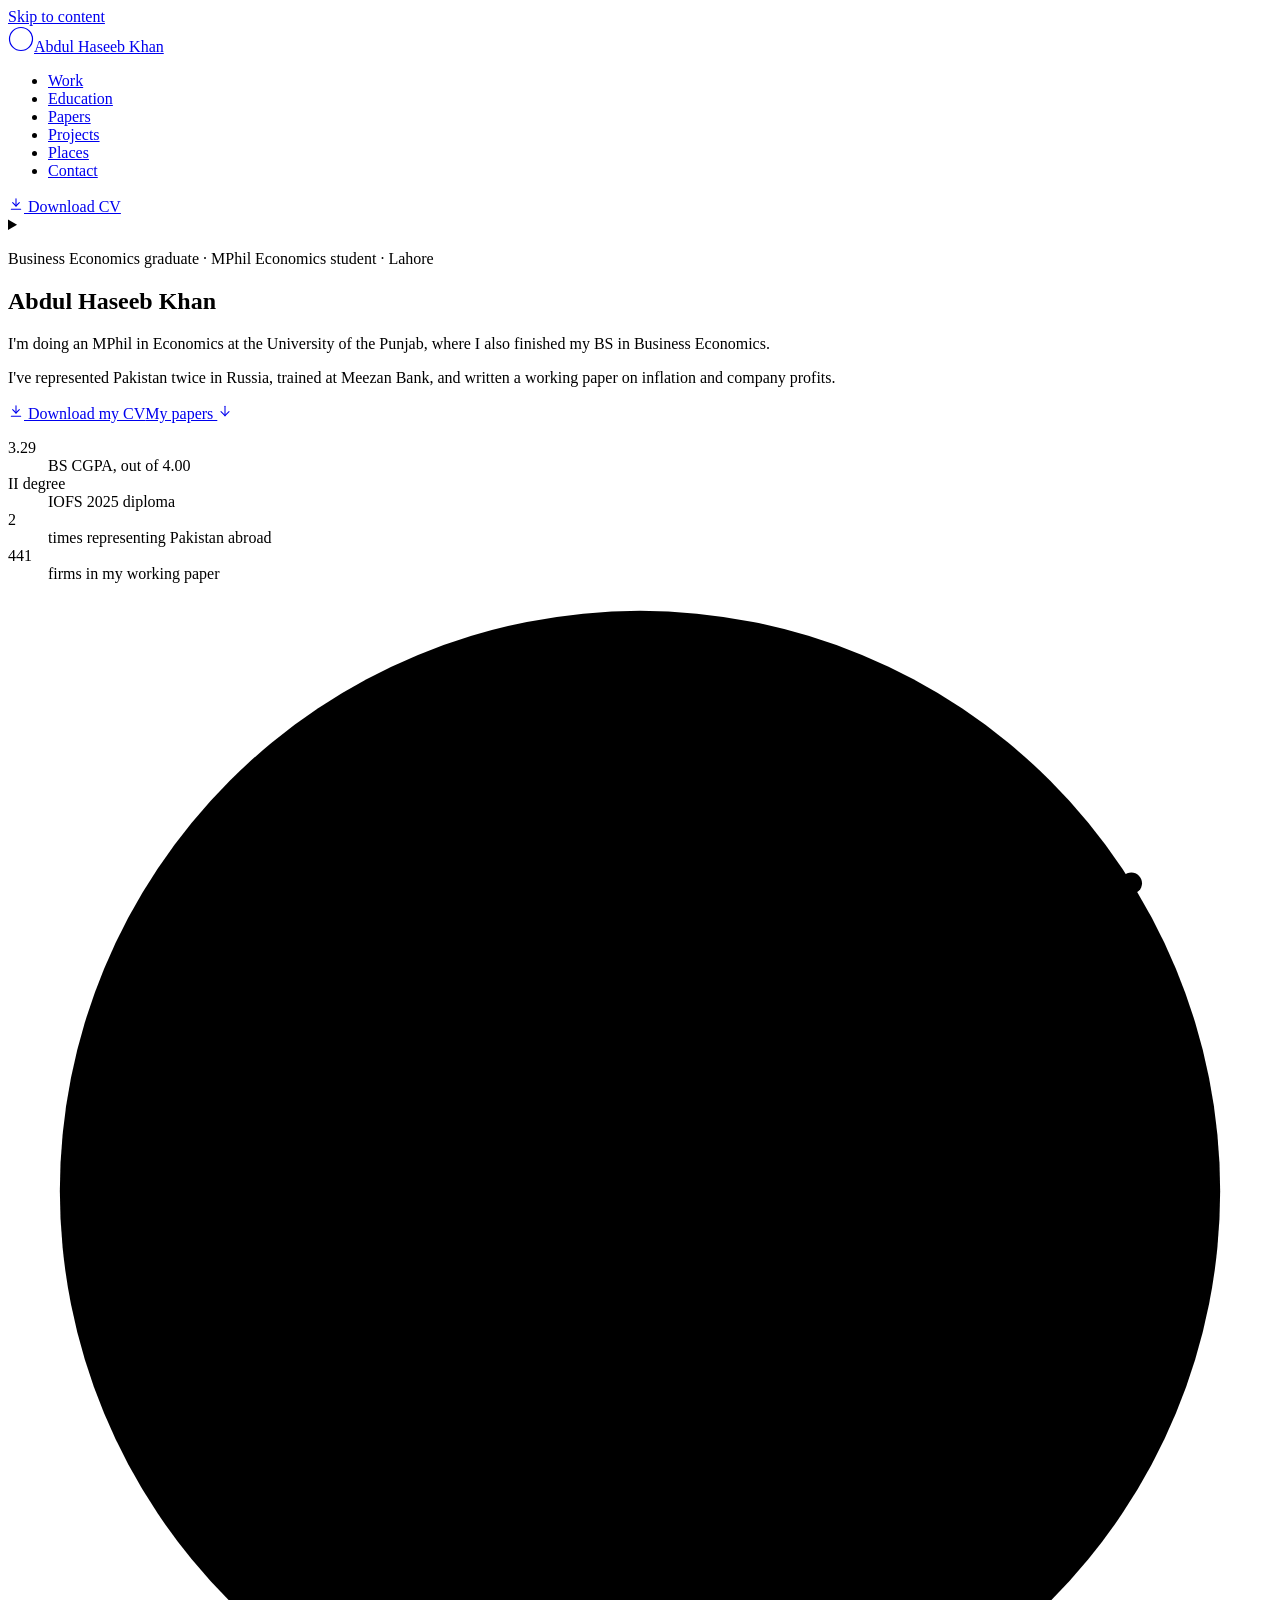
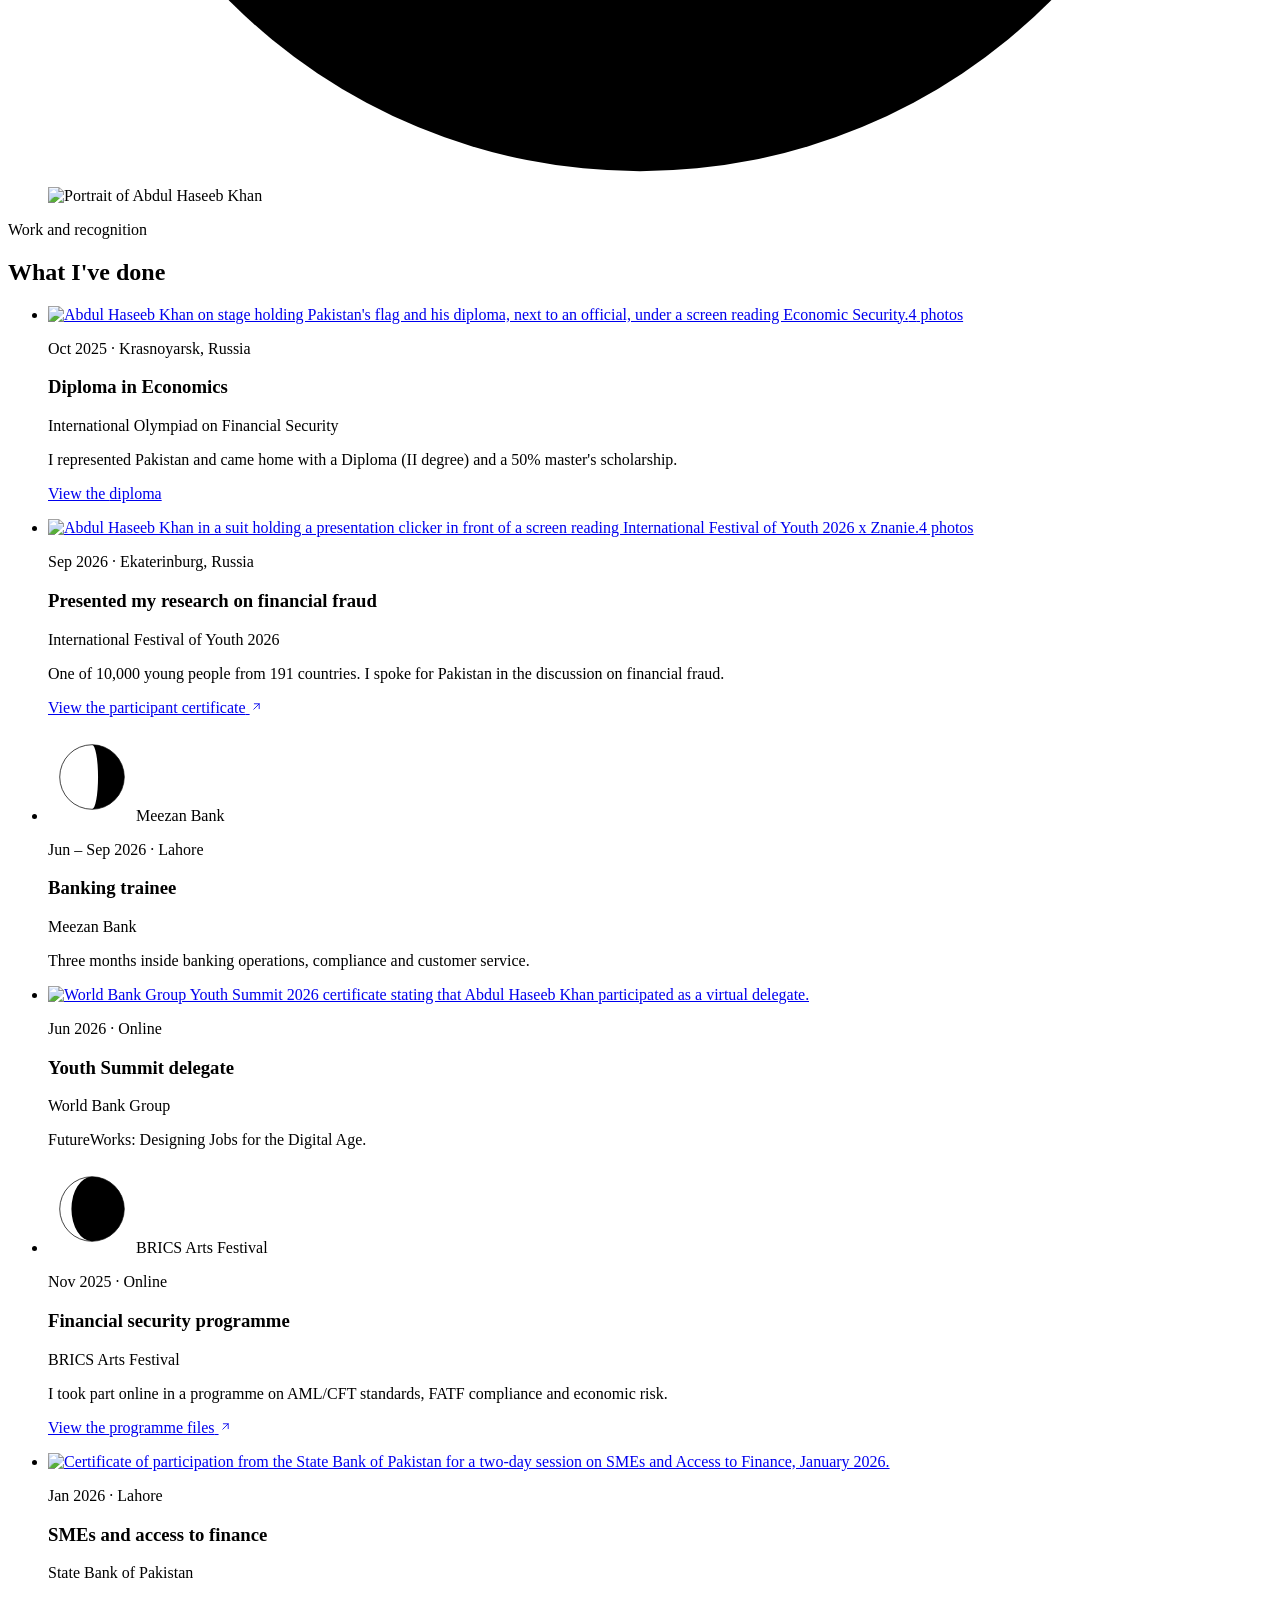
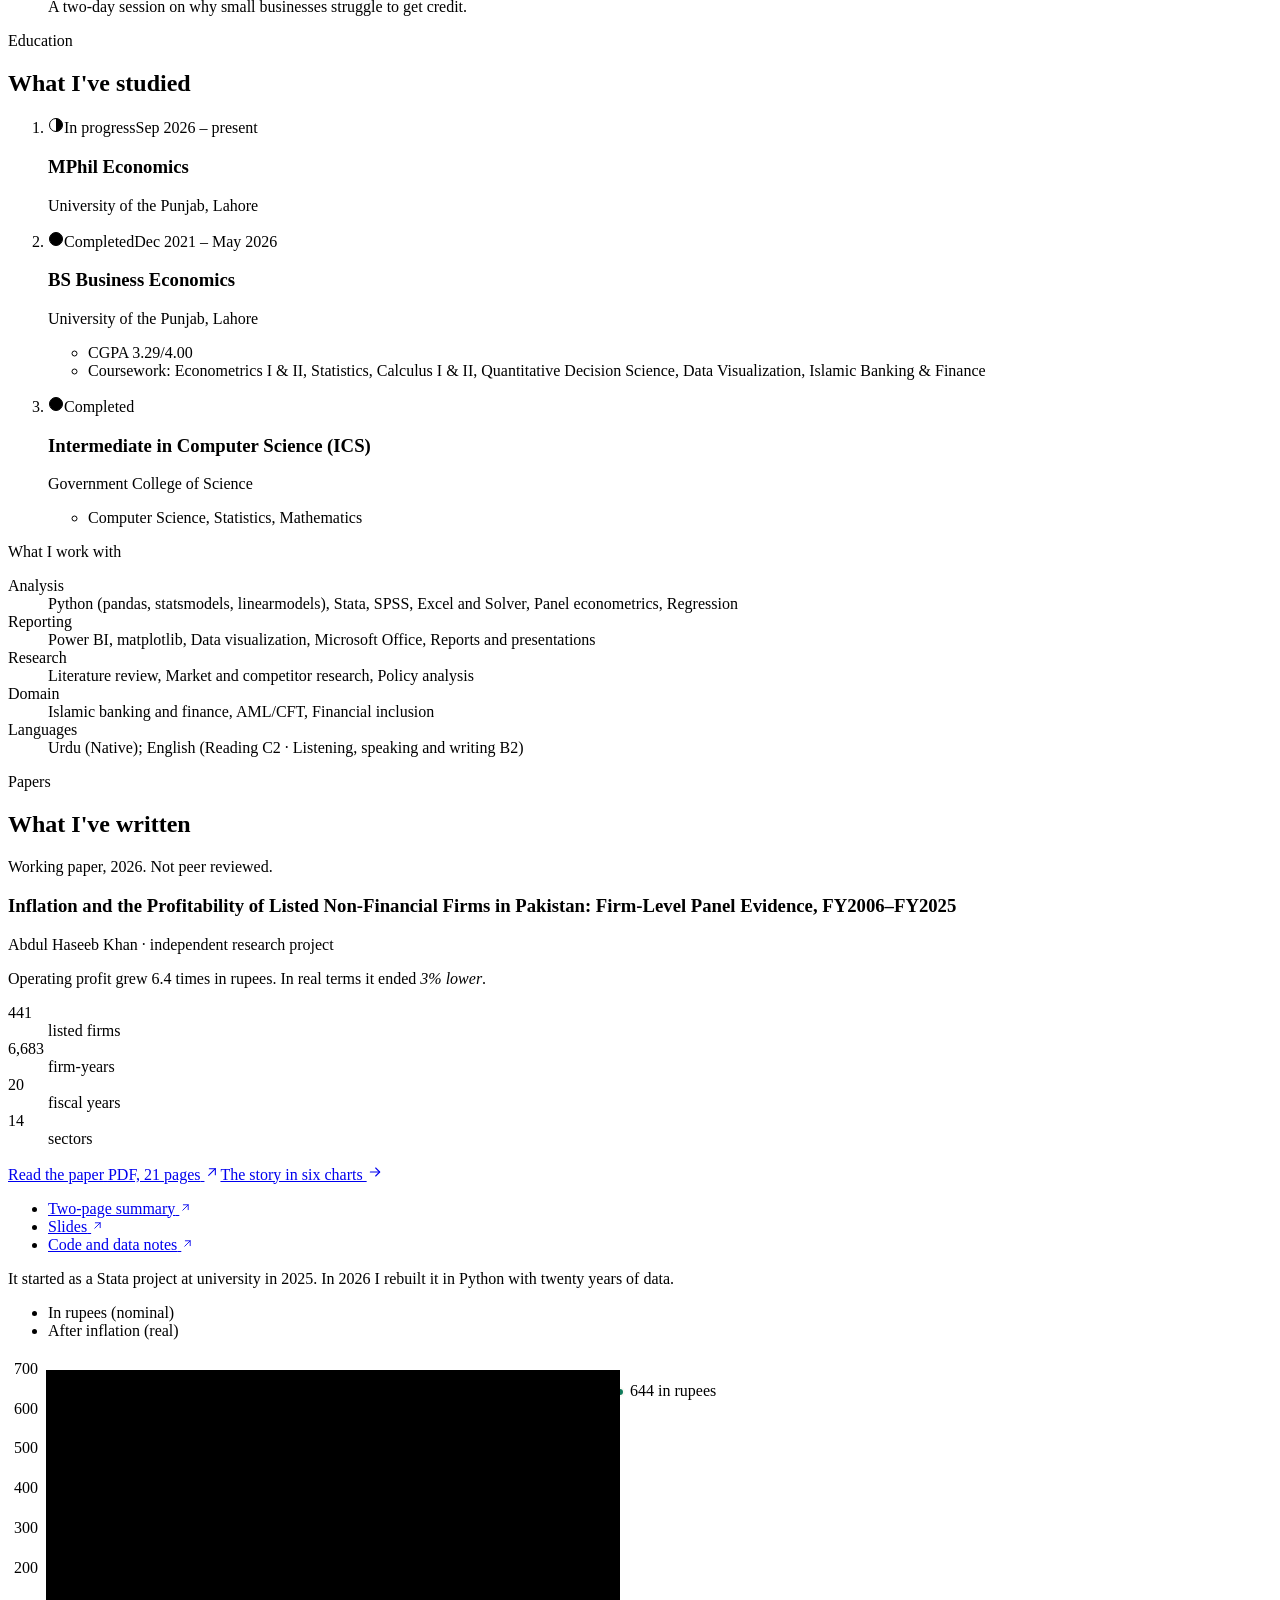
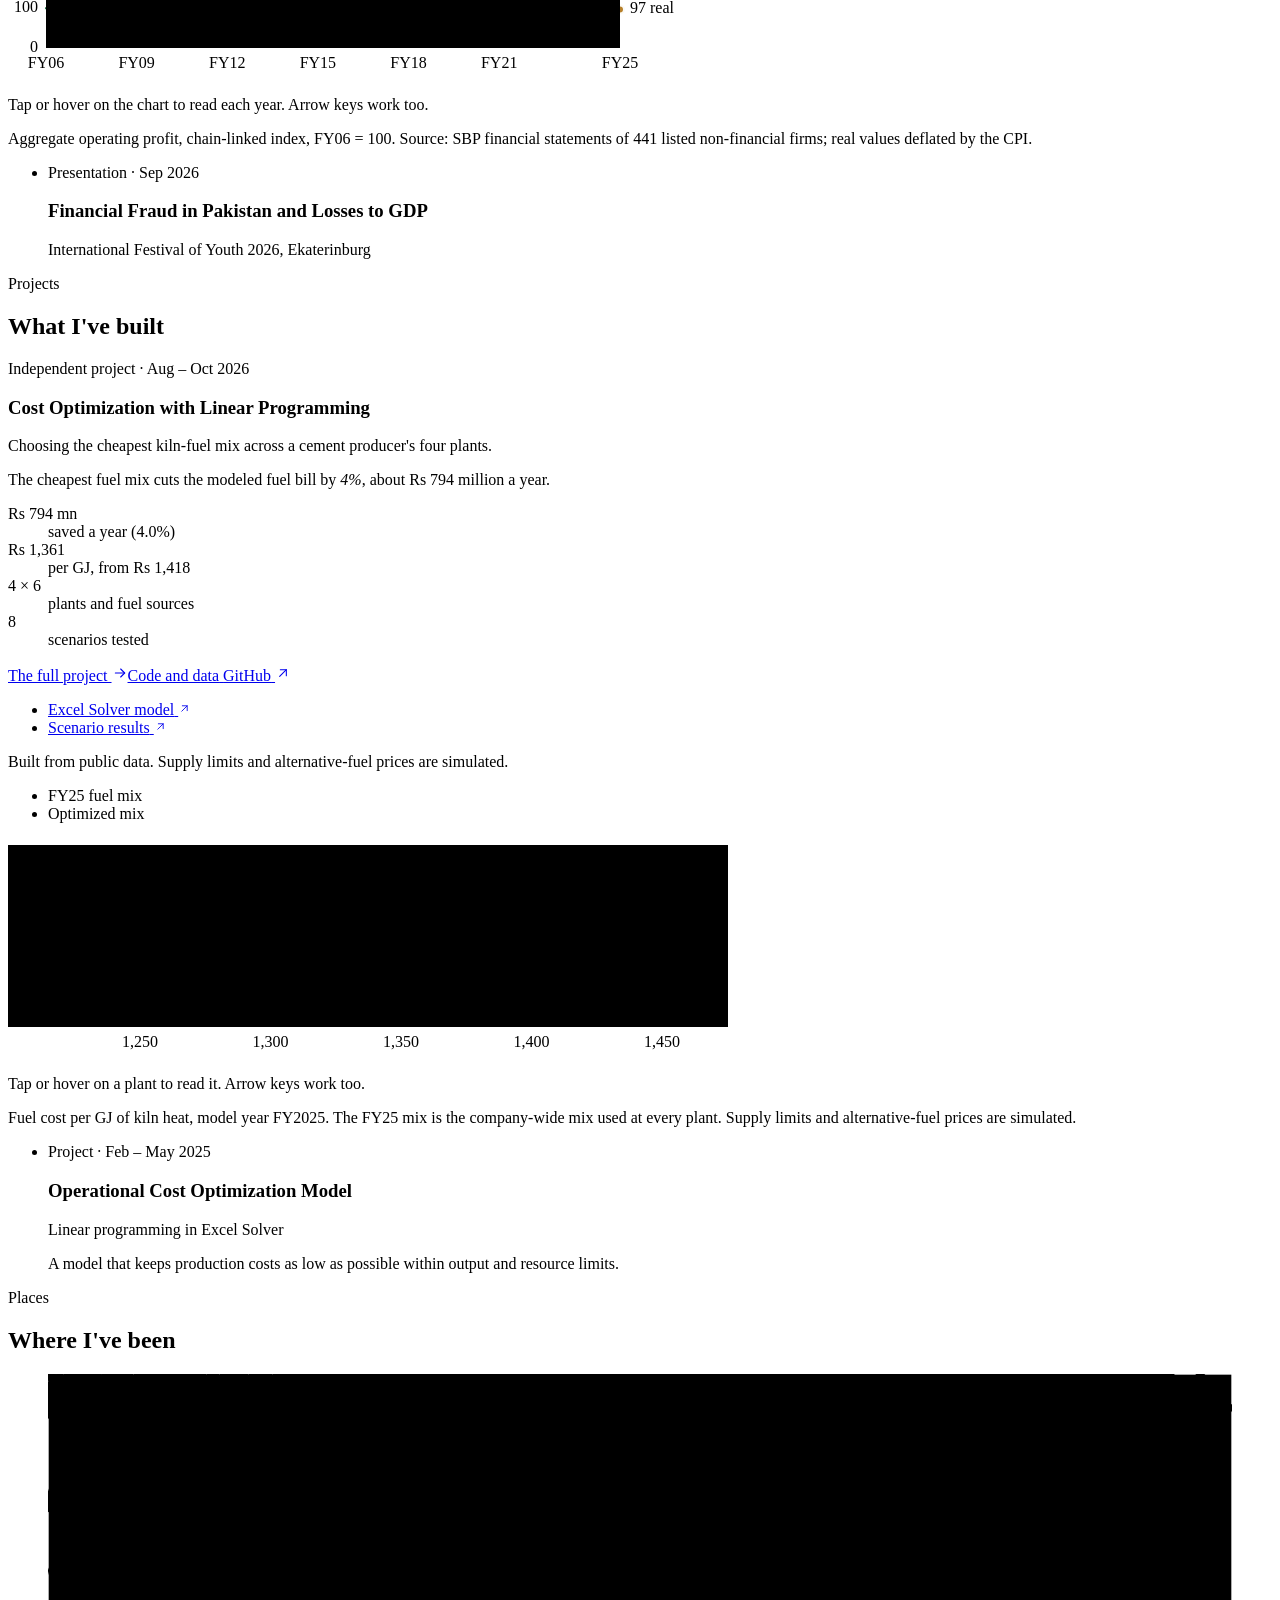
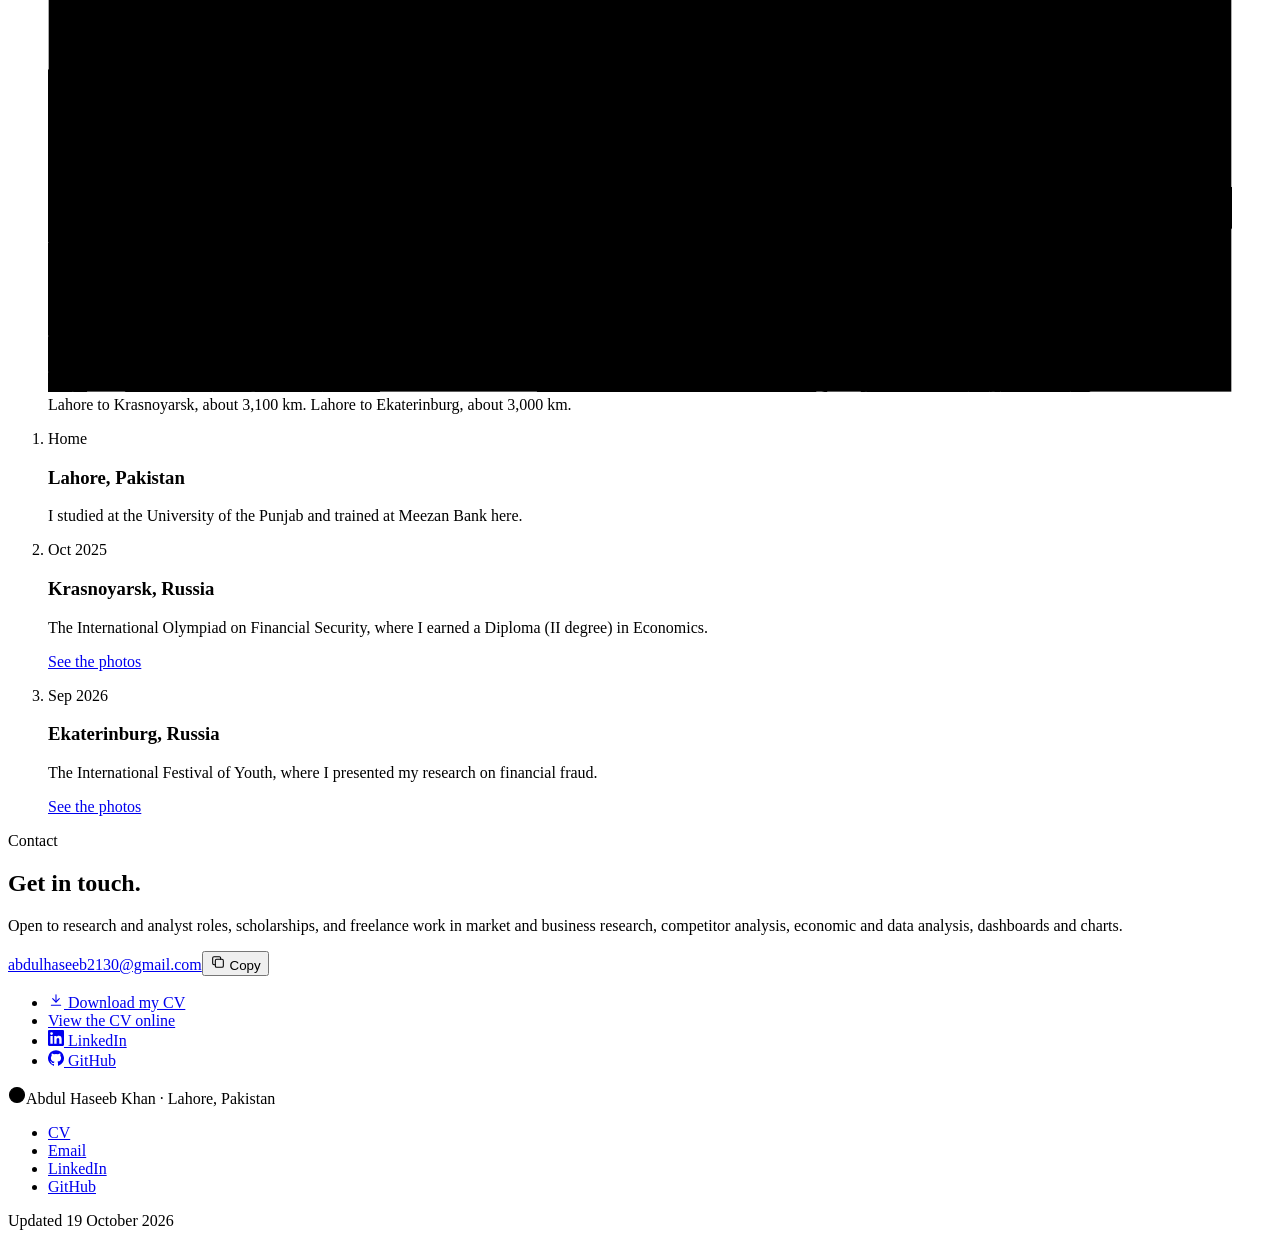
==== commit fec0ec4f: "Preview: CV corrections, new label and LinkedIn link" ====
--- a/index.html
+++ b/index.html
@@ -1 +1 @@
-<!DOCTYPE html><html lang="en" class="DkRRXa_variable UdeZcG_variable _1dHVEa_variable"><head><meta charSet="utf-8"/><meta name="viewport" content="width=device-width, initial-scale=1"/><link rel="preload" href="/portfolio-preview/_next/static/media/797e433ab948586e-s.p.0r6juujl39pe6.woff2" as="font" crossorigin="" type="font/woff2"/><link rel="preload" href="/portfolio-preview/_next/static/media/7ebf22b5a21034f8-s.p.3j3877k49yy0l.woff2" as="font" crossorigin="" type="font/woff2"/><link rel="preload" href="/portfolio-preview/_next/static/media/caa3a2e1cccd8315-s.p.0wgildi0cnwt9.woff2" as="font" crossorigin="" type="font/woff2"/><link rel="preload" href="/portfolio-preview/_next/static/media/e41d5df559864f9e-s.p.1g73gv09-xcb6.woff2" as="font" crossorigin="" type="font/woff2"/><link rel="preload" as="image" imageSrcSet="/portfolio-preview/img/photos/portrait-413.webp 413w" imageSizes="(min-width: 960px) 400px, 180px" fetchPriority="high"/><link rel="stylesheet" href="/portfolio-preview/_next/static/chunks/29opnq5r6cde5.css" data-precedence="next"/><link rel="stylesheet" href="/portfolio-preview/_next/static/chunks/0-_79q2-z004s.css" data-precedence="next"/><link rel="preload" as="script" fetchPriority="low" href="/portfolio-preview/_next/static/chunks/1x6obpmlu1_c2.js"/><script src="/portfolio-preview/_next/static/chunks/2r4s4h5xul1n-.js" async=""></script><script src="/portfolio-preview/_next/static/chunks/2khxl0v1q4i6n.js" async=""></script><script src="/portfolio-preview/_next/static/chunks/2gzquqpmo4s9h.js" async=""></script><script src="/portfolio-preview/_next/static/chunks/turbopack-1xwn3dvamavho.js" async=""></script><script src="/portfolio-preview/_next/static/chunks/1cv8xat712pyb.js" async=""></script><script src="/portfolio-preview/_next/static/chunks/1jvcbovrf3ldo.js" async=""></script><meta name="next-size-adjust" content=""/><meta name="theme-color" content="#f4f1ea"/><meta name="color-scheme" content="light"/><title>Abdul Haseeb Khan · Economist, Lahore, Pakistan</title><meta name="description" content="I&#x27;m doing an MPhil in Economics at the University of the Punjab, where I also finished my BS in Business Economics. I&#x27;ve represented Pakistan twice in Russia, trained at Meezan Bank, and written a working paper on inflation and company profits."/><link rel="author" href="https://abdulhaseeb707.github.io"/><meta name="author" content="Abdul Haseeb Khan"/><meta property="og:title" content="Abdul Haseeb Khan · Economist"/><meta property="og:description" content="I&#x27;m doing an MPhil in Economics at the University of the Punjab, where I also finished my BS in Business Economics. I&#x27;ve represented Pakistan twice in Russia, trained at Meezan Bank, and written a working paper on inflation and company profits."/><meta property="og:url" content="https://abdulhaseeb707.github.io/"/><meta property="og:image" content="https://abdulhaseeb707.github.io/portfolio-preview/img/photos/portrait-413.webp"/><meta property="og:image:width" content="413"/><meta property="og:image:height" content="531"/><meta property="og:image:alt" content="Abdul Haseeb Khan"/><meta property="og:type" content="profile"/><meta name="twitter:card" content="summary"/><meta name="twitter:title" content="Abdul Haseeb Khan · Economist"/><meta name="twitter:description" content="I&#x27;m doing an MPhil in Economics at the University of the Punjab, where I also finished my BS in Business Economics. I&#x27;ve represented Pakistan twice in Russia, trained at Meezan Bank, and written a working paper on inflation and company profits."/><meta name="twitter:image" content="https://abdulhaseeb707.github.io/portfolio-preview/img/photos/portrait-413.webp"/><meta name="twitter:image:alt" content="Abdul Haseeb Khan"/><meta name="twitter:image:width" content="413"/><meta name="twitter:image:height" content="531"/><link rel="icon" href="/portfolio-preview/favicon.svg"/><script>document.documentElement.classList.add('js')</script><script type="application/ld+json">{"@context":"https://schema.org","@type":"Person","name":"Abdul Haseeb Khan","url":"https://abdulhaseeb707.github.io","jobTitle":"Economist","homeLocation":{"@type":"Place","name":"Lahore, Pakistan"},"alumniOf":{"@type":"CollegeOrUniversity","name":"University of the Punjab"},"sameAs":["https://www.linkedin.com/in/abdul-haseeb-khan944","https://github.com/abdulhaseeb707"]}</script><script src="/portfolio-preview/_next/static/chunks/0cz1d0mv5g_q7.js" noModule=""></script></head><body><div hidden=""><!--$--><!--/$--></div><a class="skip-link" href="#main">Skip to content</a><header class="Af2_WG_header no-print"><div class="wrap Af2_WG_bar"><a class="Af2_WG_brand" aria-label="Abdul Haseeb Khan, home" href="/portfolio-preview/"><svg width="26" height="26" viewBox="0 0 26 26" aria-hidden="true"><circle cx="13" cy="13" r="11.5" fill="none" stroke="currentColor" stroke-width="1.2"></circle><path d="M 13 1.5 A 11.5 11.5 0 0 1 13 24.5 A 11.14 11.5 0 0 0 13 1.5 Z" fill="currentColor"></path></svg><span>Abdul Haseeb Khan</span></a><nav class="Af2_WG_nav" aria-label="Main"><ul><li><a href="/portfolio-preview/#work">Work</a></li><li><a href="/portfolio-preview/#education">Education</a></li><li><a href="/portfolio-preview/#papers">Papers</a></li><li><a href="/portfolio-preview/#projects">Projects</a></li><li><a href="/portfolio-preview/#places">Places</a></li><li><a href="/portfolio-preview/#contact">Contact</a></li></ul></nav><a class="btn btn-ink Af2_WG_cv" href="/portfolio-preview/Abdul-Haseeb-Khan-CV.pdf" download=""><svg viewBox="0 0 24 24" width="16" height="16" aria-hidden="true" fill="none" stroke="currentColor" stroke-width="1.6" stroke-linecap="round" stroke-linejoin="round"><path d="M12 4v11"></path><path d="m7 10 5 5 5-5"></path><path d="M5 20h14"></path></svg> <span>Download CV</span></a><details class="Af2_WG_menu"><summary aria-label="Menu"><span></span><span></span></summary><nav aria-label="Main"><ul><li><a href="/portfolio-preview/#work">Work</a></li><li><a href="/portfolio-preview/#education">Education</a></li><li><a href="/portfolio-preview/#papers">Papers</a></li><li><a href="/portfolio-preview/#projects">Projects</a></li><li><a href="/portfolio-preview/#places">Places</a></li><li><a href="/portfolio-preview/#contact">Contact</a></li><li><a href="/portfolio-preview/research/inflation-profitability/">The research in six charts</a></li><li><a href="/portfolio-preview/cv/">CV as a web page</a></li></ul></nav></details></div></header><main id="main"><section class="wrap Z8hQ_W_hero" aria-labelledby="hero-title"><div><p class="label">Economist · Lahore, Pakistan</p><h1 id="hero-title" class="Z8hQ_W_title"><span>Abdul Haseeb Khan</span></h1><p class="Z8hQ_W_sub">I&#x27;m doing an MPhil in Economics at the University of the Punjab, where I also finished my BS in Business Economics.</p><p class="Z8hQ_W_sub">I&#x27;ve represented Pakistan twice in Russia, trained at Meezan Bank, and written a working paper on inflation and company profits.</p><div class="Z8hQ_W_actions"><a class="btn btn-ink" href="/portfolio-preview/Abdul-Haseeb-Khan-CV.pdf" download=""><svg viewBox="0 0 24 24" width="16" height="16" aria-hidden="true" fill="none" stroke="currentColor" stroke-width="1.6" stroke-linecap="round" stroke-linejoin="round"><path d="M12 4v11"></path><path d="m7 10 5 5 5-5"></path><path d="M5 20h14"></path></svg> Download my CV</a><a class="btn" href="#papers">My papers <svg viewBox="0 0 24 24" width="16" height="16" aria-hidden="true" fill="none" stroke="currentColor" stroke-width="1.6" stroke-linecap="round" stroke-linejoin="round"><path d="M12 5v14"></path><path d="m6 13 6 6 6-6"></path></svg></a></div><dl class="Z8hQ_W_facts"><div><dt>3.29</dt><dd>BS CGPA, out of 4.00</dd></div><div><dt>II degree</dt><dd>IOFS 2025 diploma</dd></div><div><dt>2</dt><dd>times representing Pakistan abroad</dd></div><div><dt>441</dt><dd>firms in my working paper</dd></div></dl></div><figure class="Z8hQ_W_art"><svg class="Z8hQ_W_orbit" viewBox="0 0 100 100" aria-hidden="true"><circle cx="50" cy="50" r="49"></circle><circle class="Z8hQ_W_satellite" cx="91.5" cy="24" r="0.9"></circle></svg><div class="Z8hQ_W_disc"><img src="/portfolio-preview/img/photos/portrait-413.webp" srcSet="/portfolio-preview/img/photos/portrait-413.webp 413w" sizes="(min-width: 960px) 400px, 180px" width="413" height="531" alt="Portrait of Abdul Haseeb Khan" loading="eager" fetchPriority="high" decoding="async"/></div></figure></section><section id="work" class="wrap section undefined" aria-labelledby="work-title"><header class="section-head"><p class="label">Work and recognition</p><h2 id="work-title">What I&#x27;ve done</h2></header><ul class="jm1eMG_grid"><li id="work-iofs" class="card reveal jm1eMG_item"><a class="js-view jm1eMG_cover" href="/portfolio-preview/img/photos/iofs-2025-award-stage-598.webp" data-gallery="iofs" data-caption="Receiving the diploma, with Pakistan&#x27;s flag."><img src="/portfolio-preview/img/photos/iofs-2025-award-stage-598.webp" srcSet="/portfolio-preview/img/photos/iofs-2025-award-stage-480.webp 480w, /portfolio-preview/img/photos/iofs-2025-award-stage-598.webp 598w" sizes="(min-width: 1040px) 380px, (min-width: 640px) 46vw, 92vw" width="598" height="382" alt="Abdul Haseeb Khan on stage holding Pakistan&#x27;s flag and his diploma, next to an official, under a screen reading Economic Security." loading="lazy" fetchPriority="auto" decoding="async"/><span class="jm1eMG_count">4<!-- --> photos</span></a><a class="js-view" href="/portfolio-preview/img/photos/iofs-2025-arrival-krasnoyarsk-1600.webp" data-gallery="iofs" data-caption="Just landed in Krasnoyarsk." hidden="">Just landed in Krasnoyarsk.</a><a class="js-view" href="/portfolio-preview/img/photos/iofs-2025-podium-1600.webp" data-gallery="iofs" data-caption="At the podium, 1 October." hidden="">At the podium, 1 October.</a><a class="js-view" href="/portfolio-preview/img/photos/iofs-2025-medal-and-kit-1600.webp" data-gallery="iofs" data-caption="What I brought home." hidden="">What I brought home.</a><div class="jm1eMG_body"><p class="jm1eMG_meta">Oct 2025<!-- --> · <!-- -->Krasnoyarsk, Russia</p><h3>Diploma in Economics</h3><p class="jm1eMG_org">International Olympiad on Financial Security</p><p class="jm1eMG_line">I represented Pakistan and came home with a Diploma (II degree) and a 50% master&#x27;s scholarship.</p><p class="jm1eMG_proof"><a class="js-view" href="/portfolio-preview/img/certificates/iofs-2025-diploma-432.webp" data-caption="Diploma">View the <!-- -->diploma</a></p></div></li><li id="work-festival" class="card reveal jm1eMG_item"><a class="js-view jm1eMG_cover" href="/portfolio-preview/img/photos/ify-2026-znanie-presentation-1600.webp" data-gallery="festival" data-caption="The day of my presentation."><img src="/portfolio-preview/img/photos/ify-2026-znanie-presentation-1600.webp" srcSet="/portfolio-preview/img/photos/ify-2026-znanie-presentation-480.webp 480w, /portfolio-preview/img/photos/ify-2026-znanie-presentation-960.webp 960w, /portfolio-preview/img/photos/ify-2026-znanie-presentation-1600.webp 1600w" sizes="(min-width: 1040px) 380px, (min-width: 640px) 46vw, 92vw" width="1800" height="2400" alt="Abdul Haseeb Khan in a suit holding a presentation clicker in front of a screen reading International Festival of Youth 2026 x Znanie." loading="lazy" fetchPriority="auto" decoding="async"/><span class="jm1eMG_count">4<!-- --> photos</span></a><a class="js-view" href="/portfolio-preview/img/photos/ify-2026-flag-avenue-1600.webp" data-gallery="festival" data-caption="The flag plaza in the World Youth City." hidden="">The flag plaza in the World Youth City.</a><a class="js-view" href="/portfolio-preview/img/photos/ify-2026-alabuga-robot-1600.webp" data-gallery="festival" data-caption="Meeting a robot from the Alabuga special economic zone." hidden="">Meeting a robot from the Alabuga special economic zone.</a><a class="js-view" href="/portfolio-preview/img/photos/ify-2026-kaspersky-model-1600.webp" data-gallery="festival" data-caption="Kaspersky&#x27;s model of a protected industrial city." hidden="">Kaspersky&#x27;s model of a protected industrial city.</a><div class="jm1eMG_body"><p class="jm1eMG_meta">Sep 2026<!-- --> · <!-- -->Ekaterinburg, Russia</p><h3>Presented my research on financial fraud</h3><p class="jm1eMG_org">International Festival of Youth 2026</p><p class="jm1eMG_line">One of 10,000 young people from 191 countries. I spoke for Pakistan in the discussion on financial fraud.</p><p class="jm1eMG_proof"><a href="/portfolio-preview/files/festival-of-youth-2026-participant-certificate.pdf" target="_blank" rel="noopener">View the <!-- -->participant certificate<!-- --> <svg viewBox="0 0 24 24" width="13" height="13" aria-hidden="true" fill="none" stroke="currentColor" stroke-width="1.6" stroke-linecap="round" stroke-linejoin="round"><path d="M7 17 17 7"></path><path d="M8 7h9v9"></path></svg></a></p></div></li><li id="work-meezan" class="card reveal jm1eMG_item"><div class="jm1eMG_plate" aria-hidden="true"><svg viewBox="0 0 120 120" width="88" height="88"><circle cx="60" cy="60" r="44" fill="none" stroke="currentColor" stroke-width="1"></circle><path d="M 60 16 A 44 44 0 0 1 60 104 A 8.24 44 0 0 0 60 16 Z" fill="currentColor"></path></svg><span>Meezan Bank</span></div><div class="jm1eMG_body"><p class="jm1eMG_meta">Jun – Sep 2026<!-- --> · <!-- -->Lahore</p><h3>Banking trainee</h3><p class="jm1eMG_org">Meezan Bank</p><p class="jm1eMG_line">Three months inside banking operations, compliance and customer service.</p></div></li><li id="work-world-bank" class="card reveal jm1eMG_item"><a class="js-view jm1eMG_cover" href="/portfolio-preview/img/certificates/world-bank-youth-summit-2026-727.webp" data-gallery="world-bank" data-caption="My delegate certificate."><img src="/portfolio-preview/img/certificates/world-bank-youth-summit-2026-727.webp" srcSet="/portfolio-preview/img/certificates/world-bank-youth-summit-2026-480.webp 480w, /portfolio-preview/img/certificates/world-bank-youth-summit-2026-727.webp 727w" sizes="(min-width: 1040px) 380px, (min-width: 640px) 46vw, 92vw" width="727" height="518" alt="World Bank Group Youth Summit 2026 certificate stating that Abdul Haseeb Khan participated as a virtual delegate." loading="lazy" fetchPriority="auto" decoding="async"/></a><div class="jm1eMG_body"><p class="jm1eMG_meta">Jun 2026<!-- --> · <!-- -->Online</p><h3>Youth Summit delegate</h3><p class="jm1eMG_org">World Bank Group</p><p class="jm1eMG_line">FutureWorks: Designing Jobs for the Digital Age.</p></div></li><li id="work-brics" class="card reveal jm1eMG_item"><div class="jm1eMG_plate" aria-hidden="true"><svg viewBox="0 0 120 120" width="88" height="88"><circle cx="60" cy="60" r="44" fill="none" stroke="currentColor" stroke-width="1"></circle><path d="M 60 16 A 44 44 0 0 1 60 104 A 28.05 44 0 0 1 60 16 Z" fill="currentColor"></path></svg><span>BRICS Arts Festival</span></div><div class="jm1eMG_body"><p class="jm1eMG_meta">Nov 2025<!-- --> · <!-- -->Online</p><h3>Award for financial data interpretation</h3><p class="jm1eMG_org">BRICS Arts Festival</p><p class="jm1eMG_line">Financial security programme on AML/CFT, FATF compliance and economic risk.</p><p class="jm1eMG_proof"><a href="https://disk.yandex.com/d/Gtywsi9-HLHz1w" target="_blank" rel="noopener">View the <!-- -->award files<!-- --> <svg viewBox="0 0 24 24" width="13" height="13" aria-hidden="true" fill="none" stroke="currentColor" stroke-width="1.6" stroke-linecap="round" stroke-linejoin="round"><path d="M7 17 17 7"></path><path d="M8 7h9v9"></path></svg></a></p></div></li><li id="work-sbp" class="card reveal jm1eMG_item"><a class="js-view jm1eMG_cover" href="/portfolio-preview/img/certificates/sbp-smes-access-to-finance-2026-731.webp" data-gallery="sbp" data-caption="My certificate."><img src="/portfolio-preview/img/certificates/sbp-smes-access-to-finance-2026-731.webp" srcSet="/portfolio-preview/img/certificates/sbp-smes-access-to-finance-2026-480.webp 480w, /portfolio-preview/img/certificates/sbp-smes-access-to-finance-2026-731.webp 731w" sizes="(min-width: 1040px) 380px, (min-width: 640px) 46vw, 92vw" width="731" height="460" alt="Certificate of participation from the State Bank of Pakistan for a two-day session on SMEs and Access to Finance, January 2026." loading="lazy" fetchPriority="auto" decoding="async"/></a><div class="jm1eMG_body"><p class="jm1eMG_meta">Jan 2026<!-- --> · <!-- -->Lahore</p><h3>SMEs and access to finance</h3><p class="jm1eMG_org">State Bank of Pakistan</p><p class="jm1eMG_line">A two-day session on why small businesses struggle to get credit.</p></div></li></ul></section><section id="education" class="wrap section undefined" aria-labelledby="education-title"><header class="section-head"><p class="label">Education</p><h2 id="education-title">What I&#x27;ve studied</h2></header><ol class="_91SPAa_list"><li class="card reveal _91SPAa_item"><p class="_91SPAa_meta"><svg width="16" height="16" viewBox="0 0 16 16" aria-hidden="true"><circle cx="8" cy="8" r="6.5" fill="none" stroke="currentColor" stroke-width="1"></circle><path d="M 8 1.5 A 6.5 6.5 0 0 1 8 14.5 A 0 6.5 0 0 0 8 1.5 Z" fill="currentColor"></path></svg>In progress<span>Sep 2026 – present</span></p><h3>MPhil Economics</h3><p class="_91SPAa_org">University of the Punjab, Lahore</p></li><li class="card reveal _91SPAa_item"><p class="_91SPAa_meta"><svg width="16" height="16" viewBox="0 0 16 16" aria-hidden="true"><circle cx="8" cy="8" r="6.5" fill="none" stroke="currentColor" stroke-width="1"></circle><path d="M 8 1.5 A 6.5 6.5 0 0 1 8 14.5 A 6.5 6.5 0 0 1 8 1.5 Z" fill="currentColor"></path></svg>Completed<span>Dec 2021 – May 2026</span></p><h3>BS Business Economics</h3><p class="_91SPAa_org">University of the Punjab, Lahore</p><ul class="_91SPAa_notes"><li>CGPA 3.29/4.00</li><li>Coursework: Econometrics I &amp; II, Statistics, Calculus I &amp; II, Quantitative Decision Science, Data Visualization, Islamic Banking &amp; Finance</li></ul></li><li class="card reveal _91SPAa_item"><p class="_91SPAa_meta"><svg width="16" height="16" viewBox="0 0 16 16" aria-hidden="true"><circle cx="8" cy="8" r="6.5" fill="none" stroke="currentColor" stroke-width="1"></circle><path d="M 8 1.5 A 6.5 6.5 0 0 1 8 14.5 A 6.5 6.5 0 0 1 8 1.5 Z" fill="currentColor"></path></svg>Completed</p><h3>Intermediate in Computer Science (ICS)</h3><p class="_91SPAa_org">Government College of Science</p><ul class="_91SPAa_notes"><li>Computer Science, Statistics, Mathematics</li></ul></li></ol><div class="card _91SPAa_tools"><p class="label">What I work with</p><dl><div><dt>Analysis</dt><dd>Python (pandas, statsmodels, linearmodels), Stata, SPSS, Excel and Solver, Panel econometrics, Regression</dd></div><div><dt>Reporting</dt><dd>Power BI, matplotlib, Data visualization, Microsoft Office, Reports and presentations</dd></div><div><dt>Research</dt><dd>Literature review, Market and competitor research, Policy analysis</dd></div><div><dt>Domain</dt><dd>Islamic banking and finance, AML/CFT, Financial inclusion</dd></div><div><dt>Languages</dt><dd>Urdu (Native); English (Reading C2 · Listening, speaking and writing B2)</dd></div></dl></div></section><section id="papers" class="wrap section undefined" aria-labelledby="papers-title"><header class="section-head"><p class="label">Papers</p><h2 id="papers-title">What I&#x27;ve written</h2></header><article class="card chart-paper A0KztW_paper" aria-labelledby="paper-title"><div><p class="A0KztW_kind">Working paper, 2026. Not peer reviewed.</p><h3 id="paper-title" class="A0KztW_title">Inflation and the Profitability of Listed Non-Financial Firms in Pakistan: Firm-Level Panel Evidence, FY2006–FY2025</h3><p class="A0KztW_by">Abdul Haseeb Khan<!-- --> · independent research project</p><p class="A0KztW_finding"><span>Operating profit grew 6.4 times in rupees. In real terms it ended </span><em>3% lower</em><span>.</span></p><dl class="A0KztW_stats"><div><dt>441</dt><dd>listed firms</dd></div><div><dt>6,683</dt><dd>firm-years</dd></div><div><dt>20</dt><dd>fiscal years</dd></div><div><dt>14</dt><dd>sectors</dd></div></dl><div class="A0KztW_actions"><a class="btn btn-ink" href="https://github.com/abdulhaseeb707/inflation-corporate-profitability-pakistan/blob/main/reports/research_paper.pdf" target="_blank" rel="noopener">Read the paper<!-- --> <span class="A0KztW_note">PDF, 21 pages</span> <svg viewBox="0 0 24 24" width="16" height="16" aria-hidden="true" fill="none" stroke="currentColor" stroke-width="1.6" stroke-linecap="round" stroke-linejoin="round"><path d="M7 17 17 7"></path><path d="M8 7h9v9"></path></svg></a><a class="btn" href="/portfolio-preview/research/inflation-profitability/">The story in six charts <svg viewBox="0 0 24 24" width="16" height="16" aria-hidden="true" fill="none" stroke="currentColor" stroke-width="1.6" stroke-linecap="round" stroke-linejoin="round"><path d="M5 12h14"></path><path d="m13 6 6 6-6 6"></path></svg></a></div><ul class="A0KztW_files"><li><a href="https://github.com/abdulhaseeb707/inflation-corporate-profitability-pakistan/blob/main/reports/executive_summary.pdf" target="_blank" rel="noopener">Two-page summary<!-- --> <svg viewBox="0 0 24 24" width="13" height="13" aria-hidden="true" fill="none" stroke="currentColor" stroke-width="1.6" stroke-linecap="round" stroke-linejoin="round"><path d="M7 17 17 7"></path><path d="M8 7h9v9"></path></svg></a></li><li><a href="https://github.com/abdulhaseeb707/inflation-corporate-profitability-pakistan/blob/main/presentation/inflation_profitability_pakistan.pdf" target="_blank" rel="noopener">Slides<!-- --> <svg viewBox="0 0 24 24" width="13" height="13" aria-hidden="true" fill="none" stroke="currentColor" stroke-width="1.6" stroke-linecap="round" stroke-linejoin="round"><path d="M7 17 17 7"></path><path d="M8 7h9v9"></path></svg></a></li><li><a href="https://github.com/abdulhaseeb707/inflation-corporate-profitability-pakistan" target="_blank" rel="noopener">Code and data notes<!-- --> <svg viewBox="0 0 24 24" width="13" height="13" aria-hidden="true" fill="none" stroke="currentColor" stroke-width="1.6" stroke-linecap="round" stroke-linejoin="round"><path d="M7 17 17 7"></path><path d="M8 7h9v9"></path></svg></a></li></ul><p class="A0KztW_origin">It started as a Stata project at university in 2025. In 2026 I rebuilt it in Python with twenty years of data.</p></div><div class="A0KztW_chart"><div class="tpcpfa_frame"><ul class="tpcpfa_legend"><li><span class="tpcpfa_swatchLine" style="background:#0e7a5a"></span>In rupees (nominal)</li><li><span class="tpcpfa_swatchLine" style="background:#b7802a"></span>After inflation (real)</li></ul><div class="tpcpfa_box"><svg width="720" height="320" viewBox="0 0 720 320" role="img" tabindex="0" aria-label="Operating profit index. In rupees it rose from 100 to 644; after inflation it ended at 97."><g><line class="tpcpfa_grid" x1="38" x2="612" y1="292" y2="292"></line><text class="tpcpfa_tick" x="30" y="296" text-anchor="end">0</text></g><g><line class="tpcpfa_axis" x1="38" x2="612" y1="252.2857142857143" y2="252.2857142857143"></line><text class="tpcpfa_tick" x="30" y="256.28571428571433" text-anchor="end">100</text></g><g><line class="tpcpfa_grid" x1="38" x2="612" y1="212.57142857142858" y2="212.57142857142858"></line><text class="tpcpfa_tick" x="30" y="216.57142857142858" text-anchor="end">200</text></g><g><line class="tpcpfa_grid" x1="38" x2="612" y1="172.85714285714286" y2="172.85714285714286"></line><text class="tpcpfa_tick" x="30" y="176.85714285714286" text-anchor="end">300</text></g><g><line class="tpcpfa_grid" x1="38" x2="612" y1="133.14285714285717" y2="133.14285714285717"></line><text class="tpcpfa_tick" x="30" y="137.14285714285717" text-anchor="end">400</text></g><g><line class="tpcpfa_grid" x1="38" x2="612" y1="93.42857142857143" y2="93.42857142857143"></line><text class="tpcpfa_tick" x="30" y="97.42857142857143" text-anchor="end">500</text></g><g><line class="tpcpfa_grid" x1="38" x2="612" y1="53.71428571428573" y2="53.71428571428573"></line><text class="tpcpfa_tick" x="30" y="57.71428571428573" text-anchor="end">600</text></g><g><line class="tpcpfa_grid" x1="38" x2="612" y1="14" y2="14"></line><text class="tpcpfa_tick" x="30" y="18" text-anchor="end">700</text></g><text class="tpcpfa_tick" x="38" y="312" text-anchor="middle">FY06</text><text class="tpcpfa_tick" x="128.6315789473684" y="312" text-anchor="middle">FY09</text><text class="tpcpfa_tick" x="219.26315789473682" y="312" text-anchor="middle">FY12</text><text class="tpcpfa_tick" x="309.89473684210526" y="312" text-anchor="middle">FY15</text><text class="tpcpfa_tick" x="400.52631578947364" y="312" text-anchor="middle">FY18</text><text class="tpcpfa_tick" x="491.15789473684214" y="312" text-anchor="middle">FY21</text><text class="tpcpfa_tick" x="612" y="312" text-anchor="middle">FY25</text><path d="M38,252.286L68.211,256.297L98.421,253.993L128.632,268.291L158.842,256.853L189.053,255.264L219.263,255.463L249.474,244.462L279.684,253.755L309.895,258.243L340.105,259.673L370.316,258.799L400.526,256.416L430.737,255.542L460.947,262.85L491.158,253.437L521.368,239.339L551.579,242.039L581.789,250.975L612,253.437" fill="none" stroke="#b7802a" stroke-width="2" stroke-linejoin="round" stroke-linecap="round"></path><path d="M38,252.286L68.211,253.517L98.421,246.13L128.632,257.766L158.842,236.162L189.053,225.677L219.263,218.727L249.474,189.696L279.684,202.603L309.895,209.513L340.105,210.784L370.316,205.105L400.526,195.137L430.737,185.486L460.947,196.924L491.158,155.025L521.368,82.229L551.579,34.969L581.789,31.315L612,36.121" fill="none" stroke="#0e7a5a" stroke-width="2" stroke-linejoin="round" stroke-linecap="round"></path><circle cx="612" cy="36.12085714285716" r="4" fill="#0e7a5a" stroke="#fbfaf6" stroke-width="2"></circle><circle cx="612" cy="253.4374285714286" r="4" fill="#b7802a" stroke="#fbfaf6" stroke-width="2"></circle><text class="tpcpfa_label" x="622" y="40.12085714285716"><tspan class="tpcpfa_labelStrong">644</tspan> in rupees</text><text class="tpcpfa_label" x="622" y="257.4374285714286"><tspan class="tpcpfa_labelStrong">97</tspan> real</text><rect class="tpcpfa_hit" x="38" y="14" width="574" height="278"></rect></svg></div><p class="tpcpfa_readout" aria-live="polite">Tap or hover on the chart to read each year. Arrow keys work too.</p><p class="tpcpfa_caption">Aggregate operating profit, chain-linked index, FY06 = 100. Source: SBP financial statements of 441 listed non-financial firms; real values deflated by the CPI.</p></div></div></article><ul class="A0KztW_more"><li class="card reveal A0KztW_entry"><p class="A0KztW_kind">Presentation<!-- --> · <!-- -->Sep 2026</p><h3>Financial Fraud in Pakistan and Losses to GDP</h3><p class="A0KztW_where">International Festival of Youth 2026, Ekaterinburg</p></li></ul></section><section id="projects" class="wrap section undefined" aria-labelledby="projects-title"><header class="section-head"><p class="label">Projects</p><h2 id="projects-title">What I&#x27;ve built</h2></header><article class="card chart-paper A0KztW_paper" aria-labelledby="project-cost-optimization"><div><p class="A0KztW_kind">Independent project<!-- --> · <!-- -->Aug – Oct 2026</p><h3 id="project-cost-optimization" class="A0KztW_title">Cost Optimization with Linear Programming</h3><p class="A0KztW_by">Choosing the cheapest kiln-fuel mix across a cement producer&#x27;s four plants.</p><p class="A0KztW_finding"><span>The cheapest fuel mix cuts the modeled fuel bill by </span><em>4%</em><span>, about Rs 794 million a year.</span></p><dl class="A0KztW_stats"><div><dt>Rs 794 mn</dt><dd>saved a year (4.0%)</dd></div><div><dt>Rs 1,361</dt><dd>per GJ, from Rs 1,418</dd></div><div><dt>4 × 6</dt><dd>plants and fuel sources</dd></div><div><dt>8</dt><dd>scenarios tested</dd></div></dl><div class="A0KztW_actions"><a class="btn btn-ink" href="/portfolio-preview/projects/cost-optimization/">The full project <svg viewBox="0 0 24 24" width="16" height="16" aria-hidden="true" fill="none" stroke="currentColor" stroke-width="1.6" stroke-linecap="round" stroke-linejoin="round"><path d="M5 12h14"></path><path d="m13 6 6 6-6 6"></path></svg></a><a class="btn" href="https://github.com/abdulhaseeb707/cost-optimization-linear-programming" target="_blank" rel="noopener">Code and data<!-- --> <span class="A0KztW_note">GitHub</span> <svg viewBox="0 0 24 24" width="16" height="16" aria-hidden="true" fill="none" stroke="currentColor" stroke-width="1.6" stroke-linecap="round" stroke-linejoin="round"><path d="M7 17 17 7"></path><path d="M8 7h9v9"></path></svg></a></div><ul class="A0KztW_files"><li><a href="https://github.com/abdulhaseeb707/cost-optimization-linear-programming/blob/main/excel/cost_optimization_model.xlsx" target="_blank" rel="noopener">Excel Solver model<!-- --> <svg viewBox="0 0 24 24" width="13" height="13" aria-hidden="true" fill="none" stroke="currentColor" stroke-width="1.6" stroke-linecap="round" stroke-linejoin="round"><path d="M7 17 17 7"></path><path d="M8 7h9v9"></path></svg></a></li><li><a href="https://github.com/abdulhaseeb707/cost-optimization-linear-programming/blob/main/results/scenarios.csv" target="_blank" rel="noopener">Scenario results<!-- --> <svg viewBox="0 0 24 24" width="13" height="13" aria-hidden="true" fill="none" stroke="currentColor" stroke-width="1.6" stroke-linecap="round" stroke-linejoin="round"><path d="M7 17 17 7"></path><path d="M8 7h9v9"></path></svg></a></li></ul><p class="A0KztW_origin">Built from public data. Supply limits and alternative-fuel prices are simulated.</p></div><div class="A0KztW_chart"><div class="tpcpfa_frame"><ul class="tpcpfa_legend"><li><span class="tpcpfa_swatchDot" style="background:#b7802a"></span>FY25 fuel mix</li><li><span class="tpcpfa_swatchDot" style="background:#0e7a5a"></span>Optimized mix</li></ul><div class="tpcpfa_box"><svg width="720" height="216" viewBox="0 0 720 216" role="img" tabindex="0" aria-label="Fuel cost per GJ by plant. All plants: Rs 1,418 with the FY25 mix, Rs 1,361 optimized."><g><line class="tpcpfa_grid" x1="132" x2="132" y1="6" y2="188"></line><text class="tpcpfa_tick" x="132" y="208" text-anchor="middle">1,250</text></g><g><line class="tpcpfa_grid" x1="262.5" x2="262.5" y1="6" y2="188"></line><text class="tpcpfa_tick" x="262.5" y="208" text-anchor="middle">1,300</text></g><g><line class="tpcpfa_grid" x1="393" x2="393" y1="6" y2="188"></line><text class="tpcpfa_tick" x="393" y="208" text-anchor="middle">1,350</text></g><g><line class="tpcpfa_grid" x1="523.5" x2="523.5" y1="6" y2="188"></line><text class="tpcpfa_tick" x="523.5" y="208" text-anchor="middle">1,400</text></g><g><line class="tpcpfa_grid" x1="654" x2="654" y1="6" y2="188"></line><text class="tpcpfa_tick" x="654" y="208" text-anchor="middle">1,450</text></g><line class="tpcpfa_grid" x1="124" x2="712" y1="148" y2="148"></line><g opacity="1"><text class="tpcpfa_label" x="120" y="27" text-anchor="end">Wah</text><line x1="256.1216973823898" x2="578.6456061517806" y1="23" y2="23" stroke="#ddd7ca" stroke-width="3" stroke-linecap="round"></line><circle cx="578.6456061517806" cy="23" r="5.5" fill="#b7802a" stroke="#fbfaf6" stroke-width="2"></circle><circle cx="256.1216973823898" cy="23" r="5.5" fill="#0e7a5a" stroke="#fbfaf6" stroke-width="2"></circle><text class="tpcpfa_labelStrong" x="590.6456061517806" y="27">−8.7<!-- -->%</text></g><g opacity="1"><text class="tpcpfa_label" x="120" y="61" text-anchor="end">Jhang Bahtar</text><line x1="349.77825355989853" x2="560.5673917577519" y1="57" y2="57" stroke="#ddd7ca" stroke-width="3" stroke-linecap="round"></line><circle cx="560.5673917577519" cy="57" r="5.5" fill="#b7802a" stroke="#fbfaf6" stroke-width="2"></circle><circle cx="349.77825355989853" cy="57" r="5.5" fill="#0e7a5a" stroke="#fbfaf6" stroke-width="2"></circle><text class="tpcpfa_labelStrong" x="572.5673917577519" y="61">−5.7<!-- -->%</text></g><g opacity="1"><text class="tpcpfa_label" x="120" y="95" text-anchor="end">Nizampur</text><line x1="457.4288735036247" x2="555.9605361861065" y1="91" y2="91" stroke="#ddd7ca" stroke-width="3" stroke-linecap="round"></line><circle cx="555.9605361861065" cy="91" r="5.5" fill="#b7802a" stroke="#fbfaf6" stroke-width="2"></circle><circle cx="457.4288735036247" cy="91" r="5.5" fill="#0e7a5a" stroke="#fbfaf6" stroke-width="2"></circle><text class="tpcpfa_labelStrong" x="567.9605361861065" y="95">−2.7<!-- -->%</text></g><g opacity="1"><text class="tpcpfa_label" x="120" y="129" text-anchor="end">Dera Ghazi Khan</text><line x1="569.368761508432" x2="608.1133644004452" y1="125" y2="125" stroke="#ddd7ca" stroke-width="3" stroke-linecap="round"></line><circle cx="608.1133644004452" cy="125" r="5.5" fill="#b7802a" stroke="#fbfaf6" stroke-width="2"></circle><circle cx="569.368761508432" cy="125" r="5.5" fill="#0e7a5a" stroke="#fbfaf6" stroke-width="2"></circle><text class="tpcpfa_labelStrong" x="620.1133644004452" y="129">−1.0<!-- -->%</text></g><g opacity="1"><text class="tpcpfa_labelStrong" x="120" y="175" text-anchor="end">All plants</text><line x1="421.4751000000002" x2="570.1406999999997" y1="171" y2="171" stroke="#ddd7ca" stroke-width="3" stroke-linecap="round"></line><circle cx="570.1406999999997" cy="171" r="5.5" fill="#b7802a" stroke="#fbfaf6" stroke-width="2"></circle><circle cx="421.4751000000002" cy="171" r="5.5" fill="#0e7a5a" stroke="#fbfaf6" stroke-width="2"></circle><text class="tpcpfa_labelStrong" x="582.1406999999997" y="175">−4.0<!-- -->%</text></g><rect class="tpcpfa_hit" x="0" y="6" width="720" height="182"></rect></svg></div><p class="tpcpfa_readout" aria-live="polite">Tap or hover on a plant to read it. Arrow keys work too.</p><p class="tpcpfa_caption">Fuel cost per GJ of kiln heat, model year FY2025. The FY25 mix is the company-wide mix used at every plant. Supply limits and alternative-fuel prices are simulated.</p></div></div></article><ul class="A0KztW_more"><li class="card reveal A0KztW_entry"><p class="A0KztW_kind">Project<!-- --> · <!-- -->Feb – May 2025</p><h3>Operational Cost Optimization Model</h3><p class="A0KztW_where">Linear programming in Excel Solver</p><p class="A0KztW_line">A model that keeps production costs as low as possible within output and resource limits.</p></li></ul></section><section id="places" class="wrap section undefined" aria-labelledby="places-title"><header class="section-head"><p class="label">Places</p><h2 id="places-title">Where I&#x27;ve been</h2></header><div class="card a8uKAG_card"><div class="a8uKAG_map"><figure class="EmR1Kq_map"><svg viewBox="0 0 900 470" role="img" aria-label="Map of my trips from Lahore: Krasnoyarsk (Oct 2025), about 3,100 km; Ekaterinburg (Sep 2026), about 3,000 km."><g class="EmR1Kq_land"><path d="M526,170L521,178L515,180L516,191L513,196L498,194L494,214L490,217L475,222L483,240L477,243L478,250L473,248L469,244L457,244L444,243L441,244L430,240L425,242L424,248L411,244L405,245L403,250L398,251L387,258L382,265L379,265L378,260L367,258L367,249L363,248L365,238L357,228L343,227L334,227L328,216L323,210L313,200L311,199L291,200L281,240L276,239L273,229L269,225L259,224L255,227L255,224L258,220L258,216L250,210L250,199L247,195L248,192L255,195L257,188L264,188L270,192L274,182L275,175L268,173L263,169L253,170L245,170L242,167L245,162L243,154L238,152L235,143L242,137L241,134L250,125L255,133L258,126L276,119L286,122L298,134L305,141L313,138L324,140L332,148L334,145L344,147L346,143L337,133L344,129L344,126L351,124L347,116L351,113L376,113L379,111L395,109L402,105L413,108L414,120L421,117L429,122L428,128L434,127L451,117L449,121L457,129L473,157L476,151L486,156L496,153L500,155L504,161L509,162L512,166L521,164Z"></path><path d="M281,240L291,200L311,199L313,200L323,210L328,216L334,227L343,227L357,228L365,238L363,248L367,249L367,258L378,260L379,265L382,265L387,258L398,251L403,250L405,251L398,257L404,262L410,260L419,266L408,273L402,272L398,272L397,269L400,264L388,265L385,272L380,278L373,276L371,281L377,284L378,293L372,303L365,300L360,299L361,293L351,286L343,280L338,274L330,265L328,253L325,250L316,249L314,246L315,237L305,229L297,234L290,236L290,242Z"></path><path d="M0,356L30,373L28,385L25,386L20,397L17,412L20,417L23,424L15,427L6,425L1,426L0,428L0,356Z"></path><path d="M130,0L131,1L128,3L127,6L127,6L120,0L130,0ZM879,0L881,2L894,5L899,10L891,10L894,19L886,14L879,6L872,0L879,0ZM856,0L864,11L867,30L870,37L871,54L872,70L873,78L869,90L865,93L858,93L855,106L856,109L856,109L854,108L850,104L853,101L846,91L839,85L841,77L850,73L847,61L841,51L840,46L837,36L830,46L828,54L819,61L810,55L799,54L787,58L778,51L772,47L768,45L758,38L751,38L741,41L734,46L728,52L726,60L730,60L734,65L732,70L733,83L735,87L730,98L721,99L714,104L709,102L704,103L699,114L691,120L686,125L677,127L671,130L665,127L656,124L649,125L642,130L636,134L625,133L621,125L613,125L606,126L598,123L594,136L598,142L594,151L583,151L576,152L571,148L563,149L557,147L547,154L536,166L528,169L526,170L521,164L512,166L509,162L504,161L500,155L496,153L486,156L476,151L473,157L457,129L449,121L451,117L434,127L428,128L429,122L421,117L414,120L413,108L402,105L395,109L379,111L376,113L351,113L347,116L351,124L344,126L344,129L337,133L346,143L344,147L334,145L332,148L324,140L313,138L305,141L298,134L286,122L276,119L258,126L255,133L250,125L241,134L242,137L235,143L238,152L243,154L245,162L242,167L245,170L240,175L232,174L221,182L224,194L221,201L225,216L218,219L216,221L213,219L210,210L208,209L204,205L204,200L198,195L192,194L192,192L184,183L174,176L169,172L168,172L163,160L157,152L154,143L160,144L170,139L168,133L180,134L181,132L174,131L176,126L181,125L188,128L191,125L192,119L197,115L198,112L191,104L187,103L185,96L180,95L174,87L175,85L175,80L171,77L172,74L175,73L174,65L168,62L166,61L163,62L162,60L164,53L165,49L166,49L171,52L174,52L174,48L171,44L173,43L171,40L172,31L175,30L177,25L173,19L170,19L171,16L167,10L169,3L171,0L856,0ZM136,124L140,122L143,127L145,129L145,131L146,132L145,133L147,137L154,140L151,143L143,140L130,141L128,136L132,133L126,126L129,125L137,125Z" class="EmR1Kq_focus"></path><path d="M80,260L77,262L74,259L69,265L70,267L68,267L66,269L70,270L68,274L55,288L56,284L59,268L64,266L63,265L68,262L74,255L77,253L77,253L80,255L81,254L84,255L82,259L80,260Z"></path><path d="M84,255L81,254L80,255L77,253L84,247L92,243L93,242L96,245L95,249L89,251Z"></path><path d="M70,270L66,269L68,267L70,267L69,265L74,259L77,262L73,268Z"></path><path d="M77,262L80,260L87,269L109,267L106,281L104,282L84,278L87,292L83,292L80,295L73,293L69,295L63,296L55,289L55,288L68,274L70,270L73,268Z"></path><path d="M187,412L189,412L188,415L196,416L205,419L211,421L220,415L230,410L238,405L239,409L238,418L233,417L230,424L231,426L226,427L225,432L220,436L219,440L216,442L186,427L186,414Z"></path><path d="M181,404L183,395L187,391L190,390L192,395L190,401L186,407L183,407Z"></path><path d="M174,337L174,343L172,345L172,354L165,352L165,346L157,342L168,334Z"></path><path d="M106,281L109,267L132,266L141,255L144,247L149,247L156,243L161,243L169,248L171,252L176,252L176,266L180,271L178,278L173,280L167,287L169,299L178,309L179,319L175,326L178,327L176,333L179,340L174,337L168,334L157,342L140,334L124,302L115,289Z"></path><path d="M208,470L221,450L219,440L219,440L220,436L225,432L226,427L231,426L230,424L233,417L238,418L240,427L245,433L252,436L258,440L261,447L263,452L267,454L266,457L261,463L258,466L253,468L252,470L208,470ZM239,409L238,405L242,402L243,403L241,408Z"></path><path d="M699,470L703,465L708,461L714,463L716,470L724,468L724,470L699,470Z"></path><path d="M724,470L724,468L716,470L714,463L708,461L709,456L716,446L718,448L723,447L718,434L722,431L731,438L740,446L753,442L760,450L754,456L753,461L768,463L778,470L724,470Z"></path><path d="M621,470L621,469L623,470L621,470ZM625,470L623,462L628,458L626,454L628,449L625,437L634,438L637,428L636,422L639,411L638,405L649,394L656,394L654,388L656,385L655,381L660,378L665,384L670,385L673,394L675,403L668,415L670,429L681,424L686,434L693,434L693,444L702,446L707,447L714,441L716,446L709,456L708,461L708,461L703,465L699,470L625,470Z"></path><path d="M778,470L768,463L753,461L754,456L760,450L753,442L740,446L731,438L722,431L727,426L735,423L745,419L751,410L758,412L768,410L769,417L775,420L787,419L777,434L772,447L773,456L785,465L793,470L778,470Z"></path><path d="M856,109L856,109L856,109ZM854,108L856,109L853,111L853,116L853,120L858,126L856,131L856,133L856,138L852,143L851,147L854,151L854,153L857,152L864,153L865,156L862,159L858,163L858,169L854,171L855,172L850,173L850,175L849,177L847,176L845,176L842,176L841,171L842,168L840,167L839,161L837,160L832,162L827,161L829,152L833,142L833,132L838,133L844,129L840,125L847,113L846,107Z"></path><path d="M855,172L854,171L858,169L858,163L862,159L865,156L864,153L878,159L884,163L892,173L893,180L888,187L885,195L878,201L874,196L871,189L861,181L865,176Z"></path><path d="M528,169L536,166L547,154L557,147L563,149L571,148L576,152L583,151L594,151L598,142L594,136L598,123L606,126L613,125L621,125L625,133L636,134L642,130L649,125L656,124L665,127L671,130L677,127L686,125L691,120L699,114L704,103L709,102L714,104L721,99L722,108L722,120L726,123L729,120L736,118L739,111L746,112L756,115L757,118L751,120L742,127L739,132L738,141L729,151L725,159L717,161L713,162L712,170L716,172L719,175L715,181L712,189L705,196L694,201L683,209L677,218L672,216L663,220L649,217L641,218L631,222L615,224L606,227L600,222L594,213L589,213L579,208L568,209L559,208L555,204L556,191L549,183L538,181L531,176Z"></path><path d="M372,470L370,466L358,455L366,448L389,450L388,440L383,434L382,425L376,419L388,408L400,410L411,398L418,387L427,376L428,368L436,362L428,356L425,348L422,338L427,334L441,337L451,335L460,326L470,339L469,348L473,353L473,359L466,358L469,370L479,377L493,384L487,390L483,400L493,404L503,409L517,415L531,415L537,420L545,420L558,422L566,420L567,415L565,408L565,403L570,400L573,409L573,411L583,414L589,411L598,410L606,409L605,402L600,399L608,396L615,386L625,376L634,377L640,371L646,376L644,382L655,381L655,381L656,385L654,388L656,394L649,394L638,405L639,411L636,422L637,428L634,438L625,437L628,449L626,454L628,458L623,462L614,445L611,446L611,453L604,448L606,441L611,440L613,429L607,428L598,430L587,430L585,422L580,423L571,419L569,427L577,432L571,438L570,442L577,444L576,451L581,460L584,469L584,470L372,470Z"></path><path d="M623,470L621,469L621,470L618,470L618,470L617,467L614,462L608,456L598,458L600,462L598,469L593,468L592,470L591,470L591,470L588,469L584,469L581,460L576,451L577,444L570,442L571,438L577,432L569,427L571,419L580,423L585,422L587,430L598,430L607,428L613,429L611,440L606,441L604,448L611,453L611,446L614,445L623,462L623,462L625,470L623,470Z"></path><path d="M600,399L605,402L606,409L598,410L589,411L583,414L573,411L573,409L578,400L583,396L590,397L596,396Z"></path><path d="M565,403L565,408L567,415L566,420L558,422L545,420L537,420L531,415L517,415L503,409L493,404L483,400L487,390L493,384L497,381L505,384L515,391L521,392L525,397L532,399L541,403L553,404Z"></path><path d="M460,326L451,335L441,337L427,334L422,338L425,348L428,356L436,362L428,368L427,376L418,387L411,398L400,410L388,408L376,419L382,425L383,434L388,440L389,450L366,448L358,455L351,451L349,443L342,433L322,432L305,430L291,429L297,416L313,413L313,408L308,405L310,395L301,388L298,381L295,374L310,383L320,383L326,385L328,383L335,385L348,382L350,373L356,367L363,368L364,365L372,364L375,365L379,363L379,356L384,350L390,347L387,340L396,341L399,337L398,332L403,328L403,323L401,318L406,313L416,311L426,311L431,309L436,308L442,313L445,321Z" class="EmR1Kq_focus"></path><path d="M360,299L365,300L372,303L374,305L381,302L383,304L387,300L392,300L393,299L395,294L399,291L403,294L402,297L405,298L403,307L406,311L410,309L414,308L419,303L425,304L434,304L436,308L431,309L426,311L416,311L406,313L401,318L403,323L403,328L398,332L399,337L396,341L387,340L390,347L384,350L379,356L379,363L375,365L372,364L364,365L363,368L356,367L350,373L348,382L335,385L328,383L326,385L320,383L310,383L295,374L306,366L306,358L299,355L300,348L299,338L304,333L300,331L304,323L311,311L319,316L326,316L329,311L336,311L341,308L345,300L352,299L354,295L358,299Z"></path><path d="M372,303L378,293L377,284L371,281L373,276L380,278L385,272L388,265L400,264L397,269L398,272L402,272L399,275L390,272L388,278L397,278L408,283L424,282L426,292L429,291L434,294L433,298L434,304L425,304L419,303L414,308L410,309L406,311L403,307L405,298L402,297L403,294L399,291L395,294L393,299L392,300L387,300L383,304L381,302L374,305Z"></path><path d="M403,250L405,245L411,244L424,248L425,242L430,240L441,244L444,243L457,244L469,244L473,248L478,250L477,252L465,259L462,263L451,264L448,271L439,270L433,272L425,277L426,279L424,282L408,283L397,278L388,278L390,272L399,275L402,272L408,273L419,266L410,260L404,262L398,257L405,251Z"></path><path d="M255,227L259,224L269,225L273,229L276,239L281,240L290,242L290,236L297,234L305,229L315,237L314,246L316,249L325,250L328,253L330,265L338,274L343,280L351,286L361,293L360,299L358,299L354,295L352,299L345,300L341,308L336,311L329,311L326,316L319,316L311,311L312,301L305,300L297,288L291,285L283,277L277,275L273,276L267,274L260,279L252,278L252,271L257,260L251,254L256,248L251,246L255,237L262,242L270,241L266,233L265,226L258,227L255,234Z"></path><path d="M179,340L176,333L178,327L175,326L179,319L178,309L169,299L167,287L173,280L178,278L180,271L176,266L176,252L175,242L178,239L180,227L187,226L186,230L188,237L193,240L196,241L209,237L212,238L213,241L208,246L212,253L214,253L214,262L221,267L225,274L236,279L250,281L252,278L260,279L267,274L273,276L277,275L283,277L291,285L297,288L305,300L312,301L311,311L304,323L300,331L304,333L299,338L300,348L299,355L306,358L306,366L295,374L298,381L301,388L310,395L308,405L313,408L313,413L297,416L291,429L272,421L261,416L250,412L249,397L245,394L237,394L226,397L215,389L207,378L199,372L196,359L194,343L188,343L184,337Z"></path><path d="M80,260L80,260L82,259L84,255L89,251L95,249L96,245L93,242L96,234L100,232L103,231L107,230L110,224L112,228L122,230L125,234L131,237L142,238L147,240L156,243L149,247L144,247L141,255L132,266L109,267L87,269Z"></path><path d="M196,241L193,240L192,233L193,231L190,230L188,226L187,226L185,222L180,217L183,212L183,208L195,211L195,214L197,217L195,219L197,224L194,227L196,231L199,234Z"></path><path d="M167,10L171,16L170,19L173,19L177,25L175,30L172,31L171,40L173,43L171,44L174,48L174,52L171,52L166,49L165,49L164,53L162,60L156,58L153,59L150,63L148,61L143,58L143,54L139,55L138,52L134,49L129,42L124,37L120,34L115,34L112,33L115,29L117,23L121,24L124,21L125,16L128,12L133,16L141,17L146,13L152,13L155,9L159,9Z"></path><path d="M162,60L163,62L166,61L168,62L174,65L175,73L172,74L171,77L175,80L175,85L174,87L180,95L185,96L187,103L191,104L198,112L197,115L192,119L191,125L188,128L181,125L176,126L174,131L168,129L162,129L156,126L148,127L146,132L145,131L145,129L143,127L140,122L136,124L136,122L128,114L129,110L123,107L117,111L108,114L106,111L102,110L100,107L102,107L106,104L109,103L110,101L112,101L112,103L115,105L117,106L117,104L118,103L117,99L119,95L118,92L120,89L119,85L117,83L115,77L110,75L108,75L105,73L102,74L97,72L94,72L93,68L89,65L87,61L83,61L84,58L83,53L87,51L90,50L91,51L93,46L103,43L107,44L109,42L112,33L115,34L120,34L124,37L129,42L134,49L138,52L139,55L143,54L143,58L148,61L150,63L153,59L156,58Z"></path><path d="M120,0L127,6L129,9L128,12L128,12L125,16L124,21L121,24L117,23L115,29L112,33L109,42L107,44L103,43L93,46L91,51L90,50L87,42L82,40L81,37L76,36L76,31L73,30L73,29L74,23L70,19L72,16L69,12L67,13L66,9L68,7L65,3L65,0L120,0Z"></path><path d="M12,0L12,3L15,2L19,7L24,10L26,13L26,16L28,15L32,9L35,10L41,8L42,15L48,14L50,16L52,22L55,24L56,28L55,28L53,31L53,31L49,34L46,32L45,34L39,38L37,38L32,34L27,33L23,28L18,18L19,14L13,10L11,11L9,7L7,4L6,0L12,0Z"></path><path d="M83,53L84,58L83,61L78,60L70,63L62,66L56,64L53,60L47,59L43,58L40,52L39,45L38,42L40,39L39,38L45,34L46,32L49,34L53,31L53,36L55,39L60,42L62,41L64,42L68,43L68,44L72,46L75,45L77,46L81,53Z"></path><path d="M108,75L110,75L115,77L117,83L119,85L120,89L118,92L119,95L117,99L118,103L117,104L117,106L115,105L112,103L112,101L110,101L109,103L106,104L102,107L100,107L102,102L105,98L108,94L108,86L109,81L109,77Z"></path><path d="M100,107L102,110L106,111L108,114L106,117L102,117L101,114L91,124L88,120L86,114L77,111L72,110L63,103L59,98L56,97L57,92L57,89L60,89L59,87L56,87L54,82L57,78L55,73L56,70L56,64L62,66L70,63L78,60L83,61L87,61L89,65L93,68L94,72L97,72L102,74L105,73L108,75L109,77L109,81L108,86L108,94L105,98L102,102Z"></path><path d="M152,0L153,1L155,9L155,9L152,13L146,13L141,17L133,16L128,12L129,9L127,6L128,3L131,1L130,0L152,0Z"></path><path d="M171,0L169,3L167,10L159,9L155,9L153,1L152,0L171,0Z"></path><path d="M41,0L41,2L41,8L35,10L32,9L28,15L26,16L26,13L24,10L19,7L15,2L12,3L12,0L41,0Z"></path><path d="M57,92L56,97L59,98L63,103L72,110L77,111L86,114L88,120L91,124L85,125L78,130L77,137L72,132L63,129L60,134L53,130L51,124L44,122L39,118L43,112L43,107L45,106L45,105L48,103L52,102L52,96L54,92Z"></path><path d="M22,188L19,190L8,183L9,182L2,173L6,171L8,177L14,181L19,185L17,187ZM0,149L3,141L6,134L7,128L8,120L9,118L16,116L19,114L22,114L24,112L28,115L32,115L36,118L38,117L39,118L39,118L44,122L51,124L53,130L60,134L63,129L65,134L59,138L56,138L53,135L50,131L40,128L41,136L36,135L33,132L33,125L30,126L27,132L27,139L23,138L24,145L25,151L22,156L17,148L16,154L11,152L7,162L2,158L0,150L0,149Z"></path><path d="M176,252L171,252L169,248L161,243L156,243L147,240L142,238L131,237L125,234L122,230L112,228L110,224L107,230L103,231L100,232L100,226L105,224L100,222L94,216L86,218L74,212L71,203L63,198L58,201L53,198L49,189L41,183L43,171L41,163L50,158L48,151L62,148L73,155L80,150L93,160L105,159L115,161L126,168L135,181L144,191L153,194L159,198L170,197L178,200L183,208L183,212L180,217L185,222L187,226L180,227L178,239L175,242ZM63,129L72,132L77,137L75,141L79,148L76,149L68,144L63,145L54,146L55,140L56,138L59,138L65,134Z"></path><path d="M24,112L22,114L19,114L16,116L9,118L9,116L10,114L9,108L12,104L17,99L21,97L21,95L23,92L29,90L28,92L30,92L29,96L30,98L28,101L25,104L23,108Z"></path><path d="M38,42L39,45L40,52L43,58L47,59L45,63L45,67L40,68L39,64L35,61L31,55L28,52L26,53L25,49L21,51L20,58L19,61L19,67L20,71L19,76L21,84L19,85L16,77L16,71L13,63L13,53L15,53L16,48L18,45L16,40L11,42L12,38L15,35L15,35L19,39L21,39L21,42L23,44L26,42L28,43L32,40Z"></path><path d="M6,0L7,4L9,7L5,9L2,8L0,5L0,0Z"></path><path d="M817,449L807,450L803,440L806,433L816,425L822,423L826,426L823,433L824,440ZM478,250L477,243L483,240L475,222L490,217L494,214L498,194L513,196L516,191L515,180L521,178L526,170L528,169L531,176L538,181L549,183L556,191L555,204L559,208L568,209L579,208L589,213L594,213L600,222L606,227L615,224L631,222L641,218L649,217L663,220L672,216L677,218L683,209L694,201L705,196L712,189L715,181L719,175L716,172L712,170L713,162L717,161L725,159L729,151L738,141L739,132L742,127L751,120L757,118L756,115L746,112L739,111L736,118L729,120L726,123L722,120L722,108L721,99L730,98L735,87L733,83L732,70L734,65L730,60L726,60L728,52L734,46L741,41L751,38L758,38L768,45L772,47L778,51L787,58L799,54L810,55L819,61L828,54L830,46L837,36L840,46L841,51L847,61L850,73L841,77L839,85L846,91L853,101L850,104L854,108L846,107L847,113L840,125L844,129L838,133L833,132L833,142L829,152L827,161L819,171L817,178L811,186L812,179L808,176L810,167L803,164L799,171L795,183L794,191L787,196L786,203L793,207L800,205L803,209L811,208L815,196L824,196L829,193L833,197L824,207L824,214L819,223L819,232L831,233L839,240L850,246L860,250L864,257L861,263L866,267L872,266L876,275L879,284L875,288L875,302L875,320L874,336L866,353L858,369L848,376L844,383L839,382L836,390L825,402L815,408L817,421L811,424L805,418L806,412L791,415L787,419L775,420L769,417L768,410L758,412L751,410L745,419L735,423L727,426L722,431L718,434L723,447L718,448L716,446L714,441L707,447L702,446L693,444L693,434L686,434L681,424L670,429L668,415L675,403L673,394L670,385L665,384L660,378L655,381L644,382L646,376L640,371L634,377L625,376L615,386L608,396L600,399L596,396L590,397L583,396L578,400L573,409L570,400L565,403L553,404L541,403L532,399L525,397L521,392L515,391L505,384L497,381L493,384L479,377L469,370L466,358L473,359L473,353L469,348L470,339L460,326L445,321L442,313L436,308L434,304L433,298L434,294L429,291L426,292L424,282L426,279L425,277L433,272L439,270L448,271L451,264L462,263L465,259L477,252Z"></path><path d="M900,346L899,345L893,339L892,326L895,314L900,314L900,346Z"></path><path d="M0,75L0,75L0,78L0,78L0,75ZM0,87L2,93L3,102L3,104L0,105L0,87ZM0,5L2,8L5,9L9,7L9,7L11,11L13,10L19,14L18,18L23,28L19,31L17,36L14,30L7,28L3,33L0,34L0,34L0,5Z"></path><path d="M208,209L210,210L213,219L216,221L218,219L225,216L227,223L228,232L231,234L233,237L226,236L222,243L219,246L215,248L214,253L212,253L208,246L213,241L212,238L209,237L196,241L199,234L196,231L194,227L197,224L195,219L197,217L195,214L195,211L197,210L202,215L206,218L207,217L206,210ZM193,240L188,237L186,230L187,226L188,226L190,230L193,231L192,233Z"></path><path d="M168,172L169,172L174,176L184,183L192,192L192,194L198,195L204,200L204,205L208,209L206,210L207,217L206,218L202,215L197,210L195,211L183,208L178,200L170,197L173,193L175,185L172,180L169,177Z"></path><path d="M23,28L27,33L32,34L37,38L39,38L40,39L38,42L32,40L28,43L26,42L23,44L21,42L21,39L19,39L15,35L17,36L19,31Z"></path><path d="M90,50L87,51L83,53L81,53L77,46L75,45L72,46L68,44L68,43L64,42L62,41L60,42L55,39L53,36L53,31L55,28L56,28L58,26L61,29L63,30L64,29L65,29L67,28L69,29L71,28L73,29L73,30L76,31L76,36L81,37L82,40L87,42Z"></path><path d="M65,0L65,3L68,7L66,9L67,13L69,12L72,16L70,19L74,23L73,29L71,28L69,29L67,28L65,29L64,29L63,30L61,29L58,26L56,28L55,24L52,22L50,16L48,14L42,15L41,8L41,2L41,0L65,0Z"></path><path d="M0,428L1,426L6,425L15,427L23,424L23,439L21,451L24,459L30,470L20,470L20,470L14,467L12,463L5,462L1,454L0,455L0,428Z"></path><path d="M900,29L896,23L900,23L900,29Z"></path><path d="M58,470L59,469L60,464L67,463L68,457L73,453L76,458L79,458L92,463L93,465L102,470L58,470ZM124,470L127,468L139,466L159,470L124,470Z"></path><path d="M159,470L139,466L127,468L124,470L102,470L102,470L93,465L92,463L79,458L76,458L73,453L68,457L67,463L60,464L61,459L60,454L61,449L57,443L56,431L57,421L54,410L50,406L49,392L51,384L55,378L55,364L53,358L49,353L49,345L51,343L51,336L50,333L50,323L49,312L49,303L44,300L49,296L51,292L55,289L55,289L63,296L69,295L73,293L80,295L83,292L87,292L84,278L104,282L106,281L115,289L124,302L140,334L157,342L165,346L165,352L172,354L172,365L176,369L176,373L181,380L180,385L178,388L178,392L180,396L180,400L181,404L183,407L186,407L187,412L186,414L186,427L216,442L219,440L221,450L208,470L159,470Z"></path><path d="M70,223L70,223L73,221L78,225L87,226L79,227L79,229L78,228L76,228L75,227L75,227L75,226L75,225L73,224L71,224Z"></path><path d="M70,223L71,224L73,224L75,225L75,226L75,227L75,227L76,228L78,228L79,229L79,230L68,229L65,225L66,221Z"></path><path d="M0,224L5,231L11,239L14,243L22,244L27,244L34,248L39,253L39,259L43,257L48,263L54,268L59,268L56,284L55,288L50,290L44,296L39,300L36,301L35,296L34,289L36,272L35,272L32,284L31,297L29,317L29,324L28,331L30,347L27,348L24,355L30,370L30,373L30,373L0,356L0,224Z"></path><path d="M0,455L1,454L5,462L12,463L14,467L20,470L0,470Z"></path><path d="M21,84L19,76L20,71L19,67L19,61L20,58L21,51L25,49L26,53L28,52L31,55L35,61L39,64L40,68L42,70L37,72L38,78L33,81L32,80L30,80L26,80Z"></path><path d="M43,107L43,112L39,118L38,117L36,118L32,115L28,115L24,112L23,108L25,104L28,101L29,102L31,101L35,102L37,103L40,104Z"></path><path d="M47,59L53,60L56,64L56,70L55,73L57,78L54,82L56,87L59,87L60,89L57,89L57,92L54,92L52,96L52,102L48,103L45,105L45,106L43,107L40,104L37,103L37,102L39,102L41,101L40,100L40,97L40,96L40,94L39,93L39,91L38,90L35,92L33,92L34,91L33,88L32,85L32,83L32,80L33,81L38,78L37,72L42,70L40,68L45,67L45,63Z"></path><path d="M30,92L28,92L29,90L23,92L21,95L20,93L21,89L19,85L21,84L26,80L30,80L32,80L32,83L32,85L33,88L34,91L33,92Z"></path><path d="M28,101L30,98L29,96L30,92L33,92L35,92L38,90L39,91L39,93L40,94L40,96L40,97L40,100L41,101L39,102L37,102L37,103L35,102L31,101L29,102Z"></path></g><rect class="EmR1Kq_frame" x="0.5" y="0.5" width="899" height="469"></rect><path d="M427,370 Q533,250 550,90" class="EmR1Kq_route"></path><path d="M427,370 Q343,237 352,81" class="EmR1Kq_route"></path><g><circle cx="427.02859975473564" cy="369.90081471586825" r="5" class="EmR1Kq_pin"></circle><text x="439.02859975473564" y="361.90081471586825" text-anchor="start" class="EmR1Kq_name">Lahore</text><text x="439.02859975473564" y="381.90081471586825" text-anchor="start" class="EmR1Kq_note">Home</text></g><g><circle cx="549.7654633741384" cy="90.02006763663019" r="5" class="EmR1Kq_pin"></circle><text x="561.7654633741384" y="82.02006763663019" text-anchor="start" class="EmR1Kq_name">Krasnoyarsk</text><text x="561.7654633741384" y="102.02006763663019" text-anchor="start" class="EmR1Kq_note">Oct 2025</text></g><g><circle cx="352.07314283997175" cy="81.02290905489701" r="5" class="EmR1Kq_pin"></circle><text x="340.07314283997175" y="73.02290905489701" text-anchor="end" class="EmR1Kq_name">Ekaterinburg</text><text x="340.07314283997175" y="93.02290905489701" text-anchor="end" class="EmR1Kq_note">Sep 2026</text></g></svg><figcaption>Lahore to Krasnoyarsk, about 3,100 km. Lahore to Ekaterinburg, about 3,000 km.</figcaption></figure></div><ol class="a8uKAG_list"><li><p class="a8uKAG_meta">Home</p><h3>Lahore<span>, <!-- -->Pakistan</span></h3><p class="a8uKAG_line">I studied at the University of the Punjab and trained at Meezan Bank here.</p></li><li><p class="a8uKAG_meta">Oct 2025</p><h3>Krasnoyarsk<span>, <!-- -->Russia</span></h3><p class="a8uKAG_line">The International Olympiad on Financial Security, where I earned a Diploma (II degree) in Economics.</p><a class="a8uKAG_more" href="#work-iofs">See the photos</a></li><li><p class="a8uKAG_meta">Sep 2026</p><h3>Ekaterinburg<span>, <!-- -->Russia</span></h3><p class="a8uKAG_line">The International Festival of Youth, where I presented my research on financial fraud.</p><a class="a8uKAG_more" href="#work-festival">See the photos</a></li></ol></div></section><section id="contact" class="wrap section undefined" aria-labelledby="contact-title"><div class="card OWeMSG_card"><p class="label">Contact</p><h2 id="contact-title">Get in touch.</h2><p class="lead">Open to research and analyst roles, scholarships, and freelance work in <!-- -->market and business research, competitor analysis, economic and data analysis, dashboards and charts<!-- -->.</p><div class="OWeMSG_email"><a href="mailto:abdulhaseeb2130@gmail.com">abdulhaseeb2130@gmail.com</a><button type="button" class="btn"><svg viewBox="0 0 24 24" width="16" height="16" aria-hidden="true" fill="none" stroke="currentColor" stroke-width="1.6" stroke-linecap="round" stroke-linejoin="round"><rect x="8" y="8" width="12" height="12" rx="2"></rect><path d="M16 8V6a2 2 0 0 0-2-2H6a2 2 0 0 0-2 2v8a2 2 0 0 0 2 2h2"></path></svg> <span aria-live="polite">Copy</span></button></div><ul class="OWeMSG_links"><li><a class="btn btn-ink" href="/portfolio-preview/Abdul-Haseeb-Khan-CV.pdf" download=""><svg viewBox="0 0 24 24" width="16" height="16" aria-hidden="true" fill="none" stroke="currentColor" stroke-width="1.6" stroke-linecap="round" stroke-linejoin="round"><path d="M12 4v11"></path><path d="m7 10 5 5 5-5"></path><path d="M5 20h14"></path></svg> Download my CV</a></li><li><a class="btn" href="/portfolio-preview/cv/">View the CV online</a></li><li><a class="btn" href="https://www.linkedin.com/in/abdul-haseeb-khan944" rel="me noopener" target="_blank"><svg viewBox="0 0 24 24" width="16" height="16" aria-hidden="true" fill="currentColor"><path d="M20.45 20.45h-3.56v-5.57c0-1.33-.03-3.04-1.85-3.04-1.85 0-2.14 1.45-2.14 2.94v5.67H9.35V9h3.41v1.56h.05c.48-.9 1.64-1.85 3.37-1.85 3.6 0 4.27 2.37 4.27 5.46v6.28ZM5.34 7.43a2.06 2.06 0 1 1 0-4.13 2.06 2.06 0 0 1 0 4.13ZM7.12 20.45H3.56V9h3.56v11.45ZM22.22 0H1.77C.79 0 0 .77 0 1.73v20.54C0 23.23.79 24 1.77 24h20.45c.98 0 1.78-.77 1.78-1.73V1.73C24 .77 23.2 0 22.22 0Z"></path></svg> LinkedIn</a></li><li><a class="btn" href="https://github.com/abdulhaseeb707" rel="me noopener" target="_blank"><svg viewBox="0 0 24 24" width="16" height="16" aria-hidden="true" fill="currentColor"><path d="M12 .3a12 12 0 0 0-3.8 23.38c.6.12.83-.26.83-.57v-2.04c-3.34.73-4.04-1.6-4.04-1.6-.55-1.4-1.34-1.77-1.34-1.77-1.09-.74.08-.73.08-.73 1.2.09 1.84 1.24 1.84 1.24 1.07 1.84 2.81 1.3 3.5 1 .1-.78.42-1.31.76-1.61-2.67-.3-5.47-1.33-5.47-5.93 0-1.31.47-2.38 1.24-3.22-.13-.3-.54-1.52.1-3.18 0 0 1-.32 3.3 1.23a11.5 11.5 0 0 1 6 0c2.28-1.55 3.29-1.23 3.29-1.23.65 1.66.24 2.88.12 3.18.77.84 1.23 1.91 1.23 3.22 0 4.61-2.8 5.63-5.48 5.92.43.37.82 1.1.82 2.22v3.29c0 .32.21.7.82.58A12 12 0 0 0 12 .3Z"></path></svg> GitHub</a></li></ul></div></section><dialog class="PxgbBW_viewer" aria-label="Photo viewer"><div class="PxgbBW_controls"><button type="button" aria-label="Close"><svg viewBox="0 0 24 24" width="16" height="16" aria-hidden="true" fill="none" stroke="currentColor" stroke-width="1.6" stroke-linecap="round" stroke-linejoin="round"><path d="M6 6l12 12"></path><path d="M18 6 6 18"></path></svg></button></div></dialog><!--$--><!--/$--></main><footer class="EZoWya_footer no-print"><div class="wrap EZoWya_inner"><p class="EZoWya_name"><svg width="18" height="18" viewBox="0 0 18 18" aria-hidden="true"><circle cx="9" cy="9" r="7.5" fill="none" stroke="currentColor" stroke-width="1.1"></circle><path d="M 9 1.5 A 7.5 7.5 0 0 1 9 16.5 A 7.5 7.5 0 0 1 9 1.5 Z" fill="currentColor"></path></svg>Abdul Haseeb Khan<!-- --> · <!-- -->Lahore, Pakistan</p><ul class="EZoWya_links"><li><a href="/portfolio-preview/cv/">CV</a></li><li><a href="mailto:abdulhaseeb2130@gmail.com">Email</a></li><li><a href="https://www.linkedin.com/in/abdul-haseeb-khan944" rel="me noopener" target="_blank">LinkedIn</a></li><li><a href="https://github.com/abdulhaseeb707" rel="me noopener" target="_blank">GitHub</a></li></ul><p class="EZoWya_updated">Updated <!-- -->19 October 2026</p></div></footer><script id="_R_">(globalThis["TURBOPACK"] || (globalThis["TURBOPACK"] = [])).push({"otherChunks":["static/chunks/1x6obpmlu1_c2.js","static/chunks/2r4s4h5xul1n-.js","static/chunks/2khxl0v1q4i6n.js","static/chunks/2gzquqpmo4s9h.js"],"runtimeModuleIds":[94553]});</script><script src="/portfolio-preview/_next/static/chunks/1x6obpmlu1_c2.js" async=""></script><script>(self.__next_f=self.__next_f||[]).push([0])</script><script>self.__next_f.push([1,"1:\"$Sreact.fragment\"\n2:\"/portfolio-preview/_next/static/chunks/1cv8xat712pyb.js\"\n3:\"/portfolio-preview/_next/static/chunks/1jvcbovrf3ldo.js\"\n4:I[22016,[\"$2\",\"$3\"],\"\"]\n5:I[53893,[\"$2\"],\"MoonMark\"]\n6:I[39756,[\"$2\"],\"default\"]\n7:I[37457,[\"$2\"],\"default\"]\ne:I[68027,[\"$2\"],\"default\",1]\n:HL[\"/portfolio-preview/_next/static/chunks/29opnq5r6cde5.css\",\"style\"]\n:HL[\"/portfolio-preview/_next/static/media/797e433ab948586e-s.p.0r6juujl39pe6.woff2\",\"font\",{\"crossOrigin\":\"\",\"type\":\"font/woff2\"}]\n:HL[\"/portfolio-preview/_next/static/media/7ebf22b5a21034f8-s.p.3j3877k49yy0l.woff2\",\"font\",{\"crossOrigin\":\"\",\"type\":\"font/woff2\"}]\n:HL[\"/portfolio-preview/_next/static/media/caa3a2e1cccd8315-s.p.0wgildi0cnwt9.woff2\",\"font\",{\"crossOrigin\":\"\",\"type\":\"font/woff2\"}]\n:HL[\"/portfolio-preview/_next/static/media/e41d5df559864f9e-s.p.1g73gv09-xcb6.woff2\",\"font\",{\"crossOrigin\":\"\",\"type\":\"font/woff2\"}]\n:HL[\"/portfolio-preview/_next/static/chunks/0-_79q2-z004s.css\",\"style\"]\nb:[[\"children\",{\"s\":\"__PAGE__\",\"h\":512,\"d\":{\"r\":\"$Lc\",\"p\":false,\"v\":null}}]]\n0:{\"P\":null,\"c\":[\"\",\"\"],\"q\":\"\",\"i\":false,\"t\":{\"t\":{\"s\":\"\",\"h\":528,\"d\":{\"r\":[\"$\",\"$1\",\"c\",{\"children\":[[[\"$\",\"link\",\"0\",{\"rel\":\"stylesheet\",\"href\":\"/portfolio-preview/_next/static/chunks/29opnq5r6cde5.css\",\"precedence\":\"next\",\"crossOrigin\":\"$undefined\",\"nonce\":\"$undefined\"}],[\"$\",\"script\",\"script-0\",{\"src\":\"/portfolio-preview/_next/static/chunks/1cv8xat712pyb.js\",\"async\":true,\"nonce\":\"$undefined\"}]],[\"$\",\"html\",null,{\"lang\":\"en\",\"className\":\"DkRRXa_variable UdeZcG_variable _1dHVEa_variable\",\"suppressHydrationWarning\":true,\"children\":[[\"$\",\"head\",null,{\"children\":[[\"$\",\"script\",null,{\"dangerouslySetInnerHTML\":{\"__html\":\"document.documentElement.classList.add('js')\"}}],[\"$\",\"script\",null,{\"type\":\"application/ld+json\",\"dangerouslySetInnerHTML\":{\"__html\":\"{\\\"@context\\\":\\\"https://schema.org\\\",\\\"@type\\\":\\\"Person\\\",\\\"name\\\":\\\"Abdul Haseeb Khan\\\",\\\"url\\\":\\\"https://abdulhaseeb707.github.io\\\",\\\"jobTitle\\\":\\\"Economist\\\",\\\"homeLocation\\\":{\\\"@type\\\":\\\"Place\\\",\\\"name\\\":\\\"Lahore, Pakistan\\\"},\\\"alumniOf\\\":{\\\"@type\\\":\\\"CollegeOrUniversity\\\",\\\"name\\\":\\\"University of the Punjab\\\"},\\\"sameAs\\\":[\\\"https://www.linkedin.com/in/abdul-haseeb-khan944\\\",\\\"https://github.com/abdulhaseeb707\\\"]}\"}}]]}],[\"$\",\"body\",null,{\"children\":[[\"$\",\"a\",null,{\"className\":\"skip-link\",\"href\":\"#main\",\"children\":\"Skip to content\"}],[\"$\",\"header\",null,{\"className\":\"Af2_WG_header no-print\",\"children\":[\"$\",\"div\",null,{\"className\":\"wrap Af2_WG_bar\",\"children\":[[\"$\",\"$L4\",null,{\"href\":\"/\",\"className\":\"Af2_WG_brand\",\"aria-label\":\"Abdul Haseeb Khan, home\",\"children\":[[\"$\",\"$L5\",null,{}],[\"$\",\"span\",null,{\"children\":\"Abdul Haseeb Khan\"}]]}],[\"$\",\"nav\",null,{\"className\":\"Af2_WG_nav\",\"aria-label\":\"Main\",\"children\":[\"$\",\"ul\",null,{\"children\":[[\"$\",\"li\",\"/#work\",{\"children\":[\"$\",\"$L4\",null,{\"href\":\"/#work\",\"children\":\"Work\"}]}],[\"$\",\"li\",\"/#education\",{\"children\":[\"$\",\"$L4\",null,{\"href\":\"/#education\",\"children\":\"Education\"}]}],[\"$\",\"li\",\"/#papers\",{\"children\":[\"$\",\"$L4\",null,{\"href\":\"/#papers\",\"children\":\"Papers\"}]}],[\"$\",\"li\",\"/#projects\",{\"children\":[\"$\",\"$L4\",null,{\"href\":\"/#projects\",\"children\":\"Projects\"}]}],[\"$\",\"li\",\"/#places\",{\"children\":[\"$\",\"$L4\",null,{\"href\":\"/#places\",\"children\":\"Places\"}]}],[\"$\",\"li\",\"/#contact\",{\"children\":[\"$\",\"$L4\",null,{\"href\":\"/#contact\",\"children\":\"Contact\"}]}]]}]}],[\"$\",\"a\",null,{\"className\":\"btn btn-ink Af2_WG_cv\",\"href\":\"/portfolio-preview/Abdul-Haseeb-Khan-CV.pdf\",\"download\":true,\"children\":[[\"$\",\"svg\",null,{\"viewBox\":\"0 0 24 24\",\"width\":16,\"height\":16,\"aria-hidden\":\"true\",\"fill\":\"none\",\"stroke\":\"currentColor\",\"strokeWidth\":1.6,\"strokeLinecap\":\"round\",\"strokeLinejoin\":\"round\",\"children\":[[[\"$\",\"path\",null,{\"d\":\"M12 4v11\"}],[\"$\",\"path\",null,{\"d\":\"m7 10 5 5 5-5\"}],[\"$\",\"path\",null,{\"d\":\"M5 20h14\"}]],false,false,false,false,false,false,false,false]}],\" \",[\"$\",\"span\",null,{\"children\":\"Download CV\"}]]}],[\"$\",\"details\",null,{\"className\":\"Af2_WG_menu\",\"children\":[[\"$\",\"summary\",null,{\"aria-label\":\"Menu\",\"children\":[[\"$\",\"span\",null,{}],[\"$\",\"span\",null,{}]]}],[\"$\",\"nav\",null,{\"aria-label\":\"Main\",\"children\":[\"$\",\"ul\",null,{\"children\":[[[\"$\",\"li\",\"/#work\",{\"children\":[\"$\",\"$L4\",null,{\"href\":\"/#work\",\"children\":\"Work\"}]}],[\"$\",\"li\",\"/#education\",{\"children\":[\"$\",\"$L4\",null,{\"href\":\"/#education\",\"children\":\"Education\"}]}],[\"$\",\"li\",\"/#papers\",{\"children\":[\"$\",\"$L4\",null,{\"href\":\"/#papers\",\"children\":\"Papers\"}]}],[\"$\",\"li\",\"/#projects\",{\"children\":[\"$\",\"$L4\",null,{\"href\":\"/#projects\",\"children\":\"Projects\"}]}],[\"$\",\"li\",\"/#places\",{\"children\":[\"$\",\"$L4\",null,{\"href\":\"/#places\",\"children\":\"Places\"}]}],[\"$\",\"li\",\"/#contact\",{\"children\":[\"$\",\"$L4\",null,{\"href\":\"/#contact\",\"children\":\"Contact\"}]}]],[\"$\",\"li\",null,{\"children\":[\"$\",\"$L4\",null,{\"href\":\"/research/inflation-profitability/\",\"children\":\"The research in six charts\"}]}],[\"$\",\"li\",null,{\"children\":[\"$\",\"$L4\",null,{\"href\":\"/cv/\",\"children\":\"CV as a web page\"}]}]]}]}]]}]]}]}],[\"$\",\"main\",null,{\"id\":\"main\",\"children\":[\"$\",\"$L6\",null,{\"parallelRouterKey\":\"children\",\"error\":\"$undefined\",\"errorStyles\":\"$undefined\",\"errorScripts\":\"$undefined\",\"template\":[\"$\",\"$L7\",null,{}],\"templateStyles\":\"$undefined\",\"templateScripts\":\"$undefined\",\"notFound\":[[\"$\",\"section\",null,{\"className\":\"wrap section\",\"style\":{\"textAlign\":\"center\",\"minHeight\":\"60vh\",\"display\":\"grid\",\"placeContent\":\"center\",\"gap\":18},\"children\":[[\"$\",\"svg\",null,{\"width\":\"64\",\"height\":\"64\",\"viewBox\":\"0 0 64 64\",\"aria-hidden\":\"true\",\"style\":{\"margin\":\"0 auto\"},\"children\":[[\"$\",\"circle\",null,{\"cx\":\"32\",\"cy\":\"32\",\"r\":\"28\",\"fill\":\"none\",\"stroke\":\"currentColor\",\"strokeWidth\":\"1.2\"}],[\"$\",\"path\",null,{\"d\":\"M 32 4 A 28 28 0 0 1 32 60 A 27.78 28 0 0 0 32 4 Z\",\"fill\":\"currentColor\"}]]}],[\"$\",\"p\",null,{\"className\":\"label\",\"children\":\"404 · new moon\"}],[\"$\",\"h1\",null,{\"style\":{\"fontSize\":\"var(--fs-h2)\"},\"children\":\"Nothing here yet.\"}],[\"$\",\"p\",null,{\"className\":\"lead\",\"children\":\"The link may be old or have a typo.\"}],[\"$\",\"p\",null,{\"style\":{\"display\":\"flex\",\"gap\":10,\"justifyContent\":\"center\",\"flexWrap\":\"wrap\"},\"children\":[[\"$\",\"$L4\",null,{\"className\":\"btn btn-ink\",\"href\":\"/\",\"children\":\"Go to the home page\"}],\"$L8\"]}]]}],[]],\"forbidden\":\"$undefined\",\"unauthorized\":\"$undefined\"}]}],\"$L9\",\"$La\"]}]]}]]}],\"p\":false,\"v\":null},\"c\":\"$Qb\"},\"h\":{\"r\":\"$Ld\",\"p\":false,\"v\":null}},\"m\":\"$undefined\",\"G\":[\"$e\",[\"$Lf\"]],\"S\":true,\"r\":\"$undefined\",\"s\":\"$undefined\",\"a\":\"$undefined\",\"l\":\"$undefined\",\"p\":\"$undefined\",\"d\":\"$undefined\",\"b\":\"KBRgqV-yEP8zV_SCZYdzu\"}\n10:I[59095,[\"$2\"],\"Reveal\"]\n24:\"ViewportBoundary\"\n25:I[97367,[\"$2\"],\"$24\"]\n27:\"MetadataBoundary\"\n28:I[97367,[\"$2\"],\"$27\"]\n29:\"$Sreact.suspense\"\n:HL[\"/portfolio-preview/img/photos/portrait-413.webp\",\"image\",{\"imageSrcSet\":\"/portfolio-preview/img/photos/portrait-413.webp 413w\",\"imageSizes\":\"(min-width: 960px) 400px, 180px\",\"fetchPriority\":\"high\"}]\n8:[\"$\",\"$L4\",null,{\"className\":\"btn\",\"href\":\"/cv/\",\"children\":\"See my CV\"}]\n9:[\"$\",\"footer\",null,{\"className\":\"EZoWya_footer no-print\",\"children\":[\"$\",\"div\",null,{\"className\":\"wrap EZoWya_inner\",\"children\":[[\"$\",\"p\",null,{\"className\":\"EZoWya_name\",\"children\":[[\"$\",\"svg\",null,{\"width\":\"18\",\"height\":\"18\",\"viewBox\":\"0 0 18 18\",\"aria-hidden\":\"true\",\"children\":[[\"$\",\"circle\",null,{\"cx\":\"9\",\"cy\":\"9\",\"r\":\"7.5\",\"fill\":\"none\",\"stroke\":\"currentColor\",\"strokeWidth\":\"1.1\"}],[\"$\",\"path\",null,{\"d\":\"M 9 1.5 A 7.5 7.5 0 0 1 9 16.5 A 7.5 7.5 0 0 1 9 1.5 Z\",\"fill\":\"currentColor\"}]]}],\"Abdul Haseeb Khan\",\" · \",\"Lahore, Pakistan\"]}],[\"$\",\"ul\",null,{\"className\":\"EZoWya_links\",\"children\":[[\"$\",\"li\",null,{\"children\":[\"$\",\"$L4\",null,{\"href\":\"/cv/\",\"children\":\"CV\"}]}],[\"$\",\"li\",null,{\"children\":[\"$\",\"a\",null,{\"href\":\"mailto:abdulhaseeb2130@gmail.com\",\"children\":\"Email\"}]}],[\"$\",\"li\",null,{\"children\":[\"$\",\"a\",null,{\"href\":\"https://www.linkedin.com/in/abdul-haseeb-khan944\",\"rel\":\"me noopener\",\"target\":\"_blank\",\"children\":\"LinkedIn\"}]}],[\"$\",\"li\",null,{\"children\":[\"$\",\"a\",null,{\"href\":\"https://github.com/abdulhaseeb707\",\"rel\":\"me noopener\",\"target\":\"_blank\",\"children\":\"GitHub\"}]}]]}],[\"$\",\"p\",null,{\"className\":\"EZoWya_updated\",\"children\":[\"Updated \",\"19 October 2026\"]}]]}]}]\na:[\"$\",\"$L10\",null,{}]\nc:[\"$\",\"$1\",\"c\",{\"children\":[[[\"$\",\"section\",null,{\"className\":\"wrap Z8hQ_W_hero\",\"aria-labelledby\":\"hero-title\",\"children\":[[\"$\",\"div\",null,{\"className\":\"$undefined\",\"children\":[[\"$\",\"p\",null,{\"className\":\"label\",\"children\":\"Economist · Lahore, Pakistan\"}],[\"$\",\"h1\",null,{\"id\":\"hero-title\",\"className\":\"Z8hQ_W_title\",\"children\":[[\"$\",\"span\",\"0\",{\"children\":\"Abdul Haseeb Khan\"}]]}],[[\"$\",\"p\",\"I'm doing an MPhil in Economics at the University of the Punjab, where I also finished my BS in Business Economics.\",{\"className\":\"Z8hQ_W_sub\",\"children\":\"I'm doing an MPhil in Economics at the University of the Punjab, where I also finished my BS in Business Economics.\"}],[\"$\",\"p\",\"I've represented Pakistan twice in Russia, trained at Meezan Bank, and written a working paper on inflation and company profits.\",{\"className\":\"Z8hQ_W_sub\",\"children\":\"I've represented Pakistan twice in Russia, trained at Meezan Bank, and written a working paper on inflation and company profits.\"}]],[\"$\",\"div\",null,{\"className\":\"Z8hQ_W_actions\",\"children\":[[\"$\",\"a\",null,{\"className\":\"btn btn-ink\",\"href\":\"/portfolio-preview/Abdul-Haseeb-Khan-CV.pdf\",\"download\":true,\"children\":[[\"$\",\"svg\",null,{\"viewBox\":\"0 0 24 24\",\"width\":16,\"height\":16,\"aria-hidden\":\"true\",\"fill\":\"none\",\"stroke\":\"currentColor\",\"strokeWidth\":1.6,\"strokeLinecap\":\"round\",\"strokeLinejoin\":\"round\",\"children\":[[[\"$\",\"path\",null,{\"d\":\"M12 4v11\"}],[\"$\",\"path\",null,{\"d\":\"m7 10 5 5 5-5\"}],[\"$\",\"path\",null,{\"d\":\"M5 20h14\"}]],false,false,false,false,false,false,false,false]}],\" Download my CV\"]}],[\"$\",\"a\",null,{\"className\":\"btn\",\"href\":\"#papers\",\"children\":[\"My papers \",[\"$\",\"svg\",null,{\"viewBox\":\"0 0 24 24\",\"width\":16,\"height\":16,\"aria-hidden\":\"true\",\"fill\":\"none\",\"stroke\":\"currentColor\",\"strokeWidth\":1.6,\"strokeLinecap\":\"round\",\"strokeLinejoin\":\"round\",\"children\":[false,false,false,[[\"$\",\"path\",null,{\"d\":\"M12 5v14\"}],[\"$\",\"path\",null,{\"d\":\"m6 13 6 6 6-6\"}]],false,false,false,false,false]}]]}]]}],[\"$\",\"dl\",null,{\"className\":\"Z8hQ_W_facts\",\"children\":[[\"$\",\"div\",\"BS CGPA, out of 4.00\",{\"children\":[[\"$\",\"dt\",null,{\"children\":\"3.29\"}],[\"$\",\"dd\",null,{\"children\":\"BS CGPA, out of 4.00\"}]]}],[\"$\",\"div\",\"IOFS 2025 diploma\",{\"children\":[[\"$\",\"dt\",null,{\"children\":\"II degree\"}],[\"$\",\"dd\",null,{\"children\":\"IOFS 2025 diploma\"}]]}],[\"$\",\"div\",\"times representing Pakistan abroad\",{\"children\":[[\"$\",\"dt\",null,{\"children\":\"2\"}],[\"$\",\"dd\",null,{\"children\":\"times representing Pakistan abroad\"}]]}],[\"$\",\"div\",\"firms in my working paper\",{\"children\":[[\"$\",\"dt\",null,{\"children\":\"441\"}],[\"$\",\"dd\",null,{\"children\":\"firms in my working paper\"}]]}]]}]]}],[\"$\",\"figure\",null,{\"className\":\"Z8hQ_W_art\",\"children\":[[\"$\",\"svg\",null,{\"className\":\"Z8hQ_W_orbit\",\"viewBox\":\"0 0 100 100\",\"aria-hidden\":\"true\",\"children\":[[\"$\",\"circle\",null,{\"cx\":\"50\",\"cy\":\"50\",\"r\":\"49\"}],[\"$\",\"circle\",null,{\"className\":\"Z8hQ_W_satellite\",\"cx\":\"91.5\",\"cy\":\"24\",\"r\":\"0.9\"}]]}],[\"$\",\"div\",null,{\"className\":\"Z8hQ_W_disc\",\"children\":[\"$\",\"img\",null,{\"src\":\"/portfolio-preview/img/photos/portrait-413.webp\",\"srcSet\":\"/portfolio-preview/img/photos/portrait-413.webp 413w\",\"sizes\":\"(min-width: 960px) 400px, 180px\",\"width\":413,\"height\":531,\"alt\":\"Portrait of Abdul Haseeb Khan\",\"className\":\"$undefined\",\"loading\":\"eager\",\"fetchPriority\":\"high\",\"decoding\":\"async\"}]}]]}]]}],[\"$\",\"section\",null,{\"id\":\"work\",\"className\":\"wrap section undefined\",\"aria-labelledby\":\"work-title\",\"children\":[[\"$\",\"header\",null,{\"className\":\"section-head\",\"children\":[[\"$\",\"p\",null,{\"className\":\"label\",\"children\":\"Work and recognition\"}],[\"$\",\"h2\",null,{\"id\":\"work-title\",\"children\":\"What I've done\"}]]}],[\"$\",\"ul\",null,{\"className\":\"jm1eMG_grid\",\"children\":[[\"$\",\"li\",\"iofs\",{\"id\":\"work-iofs\",\"className\":\"card reveal jm1eMG_item\",\"children\":[[\"$\",\"a\",null,{\"className\":\"js-view jm1eMG_cover\",\"href\":\"/portfolio-preview/img/photos/iofs-2025-award-stage-598.webp\",\"data-gallery\":\"iofs\",\"data-caption\":\"Receiving the diploma, with Pakistan's flag.\",\"children\":[[\"$\",\"img\",null,{\"src\":\"/portfolio-preview/img/photos/iofs-2025-award-stage-598.webp\",\"srcSet\":\"/portfolio-preview/img/photos/iofs-2025-award-stage-480.webp 480w, /portfolio-preview/img/photos/iofs-2025-award-stage-598.webp 598w\",\"sizes\":\"(min-width: 1040px) 380px, (min-width: 640px) 46vw, 92vw\",\"width\":598,\"height\":382,\"alt\":\"Abdul Haseeb Khan on stage holding Pakistan's flag and his diploma, next to an official, under a screen reading Economic Security.\",\"className\":\"$undefined\",\"loading\":\"lazy\",\"fetchPriority\":\"auto\",\"decoding\":\"async\"}],\"$L11\"]}],[\"$L12\",\"$L13\",\"$L14\"],\"$L15\"]}],\"$L16\",\"$L17\",\"$L18\",\"$L19\",\"$L1a\"]}]]}],\"$L1b\",\"$L1c\",\"$L1d\",\"$L1e\",\"$L1f\",\"$L20\"],[\"$L21\",\"$L22\"],\"$L23\"]}]\nd:[\"$\",\"$1\",\"h\",{\"children\":[null,[\"$\",\"$L25\",null,{\"children\":\"$L26\"}],[\"$\",\"$L28\",null,{\"children\":[[\"$\",\"div\",null,{\"hidden\":true,\"children\":[\"$\",\"$29\",null,{\"name\":\"Next.Metadata\",\"children\":\"$L2a\"}]}],null]}],[\"$\",\"meta\",null,{\"name\":\"next-size-adjust\",\"content\":\"\"}]]}]\nf:[\"$\",\"link\",\"0\",{\"rel\":\"stylesheet\",\"href\":\"/portfolio-preview/_next/static/chunks/29opnq5r6cde5.css\",\"precedence\":\"next\",\"crossOrigin\":\"$undefined\",\"nonce\":\"$undefined\"}]\n2f:I[17712,[\"$2\",\"$3\"],\"PlantCosts\"]\n7b:I[23165,[\"$2\",\"$3\"],\"CopyButton\"]\n7c:I[3684,[\"$2\",\"$3\"],\"Viewer\"]\n7d:I[97367,[\"$2\"],\"OutletBoundary\"]\n11:[\"$\",\"span\",null,{\"className\":\"jm1eMG_count\",\"children\":[4,\" photos\"]}]\n12:[\"$\",\"a\",\"photos/iofs-2025-arrival-krasnoyarsk.jpg\",{\"className\":\"js-view\",\"href\":\"/portfolio-preview/img/photos/iofs-2025-arrival-krasnoyarsk-1600.webp\",\"data-gallery\":\"iofs\",\"data-caption\":\"Just landed in Krasnoyarsk.\",\"hidden\":true,\"children\":\"Just landed in Krasnoyarsk.\"}]\n13:[\"$\",\"a\",\"photos/iofs-2025-podium.jpg\",{\"className\":\"js-view\",\"href\":\"/portfolio-preview/img/photos/iofs-2025-podium-1600.webp\",\"data-gallery\":\"iofs\",\"data-caption\":\"At the podium, 1 October.\",\"hidden\":true,\"children\":\"At the podium, 1 October.\"}]\n14:[\"$\",\"a\",\"photos/iofs-2025-medal-and-kit.jpg\",{\"className\":\"js-view\",\"href\":\"/portfolio-preview/img/photos/iofs-2025-medal-and-kit-1600.webp\",\"data-gallery\":\"iofs\",\"data-caption\":\"What I brought home.\",\"hidden\":true,\"children\":\"What I brought home.\"}]\n15:[\"$\",\"div\",null,{\"className\":\"jm1eMG_body\",\"children\":[[\"$\",\"p\",null,{\"className\":\"jm1eMG_meta\",\"children\":[\"Oct 2025\",\" · \",\"Krasnoyarsk, Russia\"]}],[\"$\",\"h3\",null,{\"children\":\"Diploma in Economics\"}],[\"$\",\"p\",null,{\"className\":\"jm1eMG_org\",\"children\":\"International Olympiad on Financial Security\"}],[\"$\",\"p\",null,{\"className\":\"jm1eMG_line\",\"children\":\"I represented Pakistan and came home with a Diploma (II degree) and a 50% master's scholarship.\"}],[\"$\",\"p\",null,{\"className\":\"jm1eMG_proof\",\"children\":[[\"$\",\"a\",\"Diploma\",{\"className\":\"js-view\",\"href\":\"/portfolio-preview/img/certificates/iofs-2025-diploma-432.webp\",\"data-caption\":\"Diploma\",\"children\":[\"View the \",\"diploma\"]}]]}]]}]\n16:[\"$\",\"li\",\"festival\",{\"id\":\"work-festival\",\"className\":\"card reveal jm1eMG_item\",\"children\":[[\"$\",\"a\",null,{\"className\":\"js-view jm1eMG_cover\",\"href\":\"/portfolio-preview/img/photos/ify-2026-znanie-presentation-1600.webp\",\"data-gallery\":\"festival\",\"data-caption\":\"The day of my presentation.\",\"children\":[[\"$\",\"img\",null,{\"src\":\"/portfolio-preview/img/photos/ify-2026-znanie-presentation-1600.webp\",\"srcSet\":\"/portfolio-preview/img/photos/ify-2026-znanie-presentation-480.webp 480w, /portfolio-preview/img/photos/ify-2026-znanie-presentation-960.webp 960w, /portfolio-preview/img/photos/ify-2026-znanie-presentation-1600.webp 1600w\",\"sizes\":\"(min-width: 1040px) 380px, (min-width: 640px) 46vw, 92vw\",\"width\":1800,\"height\":2400,\"alt\":\"Abdul Haseeb Khan in a suit holding a presentation clicker in front of a screen reading International Festival of Youth 2026 x Znanie.\",\"className\":\"$undefined\",\"loading\":\"lazy\",\"fetchPriority\":\"auto\",\"decoding\":\"async\"}],[\"$\",\"span\",null,{\"className\":\"jm1eMG_count\",\"children\":[4,\" photos\"]}]]}],[[\"$\",\"a\",\"photos/ify-2026-flag-avenue.jpg\",{\"className\":\"js-view\",\"href\":\"/portfolio-preview/img/photos/ify-2026-flag-avenue-1600.webp\",\"data-gallery\":\"festival\",\"data-caption\":\"The flag plaza in the World Youth City.\",\"hidden\":true,\"children\":\"The flag plaza in the World Youth City.\"}],[\"$\",\"a\",\"photos/ify-2026-alabuga-robot.jpg\",{\"className\":\"js-view\",\"href\":\"/portfolio-preview/img/photos/ify-2026-alabuga-robot-1600.webp\",\"data-gallery\":\"festival\",\"data-caption\":\"Meeting a robot from the Alabuga special economic zone.\",\"hidden\":true,\"children\":\"Meeting a robot from the Alabuga special economic zone.\"}],[\"$\",\"a\",\"photos/ify-2026-kaspersky-model.jpg\",{\"className\":\"js-view\",\"href\":\"/portfolio-preview/img/photos/ify-2026-kaspersky-model-1600.webp\",\"data-gallery\":\"festival\",\"data-caption\":\"Kaspersky's model of a protected industrial city.\",\"hidden\":true,\"children\":\"Kaspersky's model of a protected industrial city.\"}]],[\"$\",\"div\",null,{\"className\":\"jm1eMG_body\",\"children\":[[\"$\",\"p\",null,{\"className\":\"jm1eMG_meta\",\"children\":[\"Sep 2026\",\" · \",\"Ekaterinburg, Russia\"]}],[\"$\",\"h3\",null,{\"children\":\"Presented my research on financial fraud\"}],[\"$\",\"p\",null,{\"className\":\"jm1eMG_org\",\"children\":\"International Festival of Youth 2026\"}],[\"$\",\"p\",null,{\"className\":\"jm1eMG_line\",\"children\":\"One of 10,000 young people from 191 countries. I spoke for Pakistan in the discussion on financial fraud.\"}],[\"$\",\"p\",null,{\"className\":\"jm1eMG_proof\",\"children\":[[\"$\",\"a\",\"Participant certificate\",{\"href\":\"/portfolio-preview/files/festival-of-youth-2026-participant-certificate.pdf\",\"target\":\"_blank\",\"rel\":\"noopener\",\"children\":[\"View the \",\"participant certificate\",\" \",[\"$\",\"svg\",null,{\"viewBox\":\"0 0 24 24\",\"width\":13,\"height\":13,\"aria-hidden\":\"true\",\"fill\":\"none\",\"stroke\":\"currentColor\",\"strokeWidth\":1.6,\"strokeLinecap\":\"round\",\"strokeLinejoin\":\"round\",\"children\":[false,false,false,false,[[\"$\",\"path\",null,{\"d\":\"M7 17 17 7\"}],[\"$\",\"path\",null,{\"d\":\"M8 7h9v9\"}]],false,false,false,false]}]]}]]}]]}]]}]\n17:[\"$\",\"li\",\"meezan\",{\"id\":\"work-meezan\",\"className\":\"card reveal jm1eMG_item\",\"children\":[[\"$\",\"div\",null,{\"className\":\"jm1eMG_plate\",\"aria-hidden\":\"true\",\"children\":[[\"$\",\"svg\",null,{\"viewBox\":\"0 0 120 120\",\"width\":\"88\",\"height\":\"88\",\"children\":[[\"$\",\"circle\",null,{\"cx\":\"60\",\"cy\":\"60\",\"r\":\"44\",\"fill\":\"none\",\"stroke\":\"currentColor\",\"strokeWidth\":\"1\"}],[\"$\",\"path\",null,{\"d\":\"M 60 16 A 44 44 0 0 1 60 104 A 8.24 44 0 0 0 60 16 Z\",\"fill\":\"currentColor\"}]]}],[\"$\",\"span\",null,{\"children\":\"Meezan Bank\"}]]}],[],[\"$\",\"div\",null,{\"className\":\"jm1eMG_body\",\"children\":[[\"$\",\"p\",null,{\"className\":\"jm1eMG_meta\",\"children\":[\"Jun – Sep 2026\",\" · \",\"Lahore\"]}],[\"$\",\"h3\",null,{\"children\":\"Banking trainee\"}],[\"$\",\"p\",null,{\"className\":\"jm1eMG_org\",\"children\":\"Meezan Bank\"}],[\"$\",\"p\",null,{\"className\":\"jm1eMG_line\",\"children\":\"Three months inside banking operations, compliance and customer service.\"}],false]}]]}]\n18:[\"$\",\"li\",\"world-bank\",{\"id\":\"work-world-bank\",\"className\":\"card reveal jm1eMG_item\",\"children\":[[\"$\",\"a\",null,{\"className\":\"js-view jm1eMG_cover\",\"href\":\"/portfolio-preview/img/certificates/world-bank-youth-summit-2026-727.webp\",\"data-gallery\":\"world-bank\",\"data-caption\":\"My delegate certificate.\",\"children\":[[\"$\",\"img\",null,{\"src\":\"/portfolio-preview/img/certificates/world-bank-youth-summit-2026-727.webp\",\"srcSet\":\"/portfolio-preview/img/certificates/world-bank-youth-summit-2026-480.webp 480w, /portfolio-preview/img/certificates/world-bank-youth-summit-2026-727.webp 727w\",\"sizes\":\"(min-width: 1040px) 380px, (min-width: 640px) 46vw, 92vw\",\"width\":727,\"height\":518,\"alt\":\"World Bank Group Youth Summit 2026 certificate stating that Abdul Haseeb Khan participated as a virtual delegate.\",\"className\":\"$undefined\",\"loading\":\"lazy\",\"fetchPriority\":\"auto\",\"decoding\":\"async\"}],false]}],[],[\"$\",\"div\",null,{\"className\":\"jm1eMG_body\",\"children\":[[\"$\",\"p\",null,{\"className\":\"jm1eMG_meta\",\"children\":[\"Jun 2026\",\" · \",\"Online\"]}],[\"$\",\"h3\",null,{\"children\":\"Youth Summit delegate\"}],[\"$\",\"p\",null,{\"className\":\"jm1eMG_org\",\"children\":\"World Bank Group\"}],[\"$\",\"p\",null,{\"className\":\"jm1eMG_line\",\"children\":\"FutureWorks: Designing Jobs for the Digital Age.\"}],false]}]]}]\n"])</script><script>self.__next_f.push([1,"19:[\"$\",\"li\",\"brics\",{\"id\":\"work-brics\",\"className\":\"card reveal jm1eMG_item\",\"children\":[[\"$\",\"div\",null,{\"className\":\"jm1eMG_plate\",\"aria-hidden\":\"true\",\"children\":[[\"$\",\"svg\",null,{\"viewBox\":\"0 0 120 120\",\"width\":\"88\",\"height\":\"88\",\"children\":[[\"$\",\"circle\",null,{\"cx\":\"60\",\"cy\":\"60\",\"r\":\"44\",\"fill\":\"none\",\"stroke\":\"currentColor\",\"strokeWidth\":\"1\"}],[\"$\",\"path\",null,{\"d\":\"M 60 16 A 44 44 0 0 1 60 104 A 28.05 44 0 0 1 60 16 Z\",\"fill\":\"currentColor\"}]]}],[\"$\",\"span\",null,{\"children\":\"BRICS Arts Festival\"}]]}],[],[\"$\",\"div\",null,{\"className\":\"jm1eMG_body\",\"children\":[[\"$\",\"p\",null,{\"className\":\"jm1eMG_meta\",\"children\":[\"Nov 2025\",\" · \",\"Online\"]}],[\"$\",\"h3\",null,{\"children\":\"Award for financial data interpretation\"}],[\"$\",\"p\",null,{\"className\":\"jm1eMG_org\",\"children\":\"BRICS Arts Festival\"}],[\"$\",\"p\",null,{\"className\":\"jm1eMG_line\",\"children\":\"Financial security programme on AML/CFT, FATF compliance and economic risk.\"}],[\"$\",\"p\",null,{\"className\":\"jm1eMG_proof\",\"children\":[[\"$\",\"a\",\"Award files\",{\"href\":\"https://disk.yandex.com/d/Gtywsi9-HLHz1w\",\"target\":\"_blank\",\"rel\":\"noopener\",\"children\":[\"View the \",\"award files\",\" \",[\"$\",\"svg\",null,{\"viewBox\":\"0 0 24 24\",\"width\":13,\"height\":13,\"aria-hidden\":\"true\",\"fill\":\"none\",\"stroke\":\"currentColor\",\"strokeWidth\":1.6,\"strokeLinecap\":\"round\",\"strokeLinejoin\":\"round\",\"children\":[false,false,false,false,[[\"$\",\"path\",null,{\"d\":\"M7 17 17 7\"}],[\"$\",\"path\",null,{\"d\":\"M8 7h9v9\"}]],false,false,false,false]}]]}]]}]]}]]}]\n1a:[\"$\",\"li\",\"sbp\",{\"id\":\"work-sbp\",\"className\":\"card reveal jm1eMG_item\",\"children\":[[\"$\",\"a\",null,{\"className\":\"js-view jm1eMG_cover\",\"href\":\"/portfolio-preview/img/certificates/sbp-smes-access-to-finance-2026-731.webp\",\"data-gallery\":\"sbp\",\"data-caption\":\"My certificate.\",\"children\":[[\"$\",\"img\",null,{\"src\":\"/portfolio-preview/img/certificates/sbp-smes-access-to-finance-2026-731.webp\",\"srcSet\":\"/portfolio-preview/img/certificates/sbp-smes-access-to-finance-2026-480.webp 480w, /portfolio-preview/img/certificates/sbp-smes-access-to-finance-2026-731.webp 731w\",\"sizes\":\"(min-width: 1040px) 380px, (min-width: 640px) 46vw, 92vw\",\"width\":731,\"height\":460,\"alt\":\"Certificate of participation from the State Bank of Pakistan for a two-day session on SMEs and Access to Finance, January 2026.\",\"className\":\"$undefined\",\"loading\":\"lazy\",\"fetchPriority\":\"auto\",\"decoding\":\"async\"}],false]}],[],[\"$\",\"div\",null,{\"className\":\"jm1eMG_body\",\"children\":[[\"$\",\"p\",null,{\"className\":\"jm1eMG_meta\",\"children\":[\"Jan 2026\",\" · \",\"Lahore\"]}],[\"$\",\"h3\",null,{\"children\":\"SMEs and access to finance\"}],[\"$\",\"p\",null,{\"className\":\"jm1eMG_org\",\"children\":\"State Bank of Pakistan\"}],[\"$\",\"p\",null,{\"className\":\"jm1eMG_line\",\"children\":\"A two-day session on why small businesses struggle to get credit.\"}],false]}]]}]\n1b:[\"$\",\"section\",null,{\"id\":\"education\",\"className\":\"wrap section undefined\",\"aria-labelledby\":\"education-title\",\"children\":[[\"$\",\"header\",null,{\"className\":\"section-head\",\"children\":[[\"$\",\"p\",null,{\"className\":\"label\",\"children\":\"Education\"}],[\"$\",\"h2\",null,{\"id\":\"education-title\",\"children\":\"What I've studied\"}]]}],[\"$\",\"ol\",null,{\"className\":\"_91SPAa_list\",\"children\":[[\"$\",\"li\",\"MPhil Economics\",{\"className\":\"card reveal _91SPAa_item\",\"children\":[[\"$\",\"p\",null,{\"className\":\"_91SPAa_meta\",\"children\":[[\"$\",\"svg\",null,{\"width\":\"16\",\"height\":\"16\",\"viewBox\":\"0 0 16 16\",\"aria-hidden\":\"true\",\"children\":[[\"$\",\"circle\",null,{\"cx\":\"8\",\"cy\":\"8\",\"r\":\"6.5\",\"fill\":\"none\",\"stroke\":\"currentColor\",\"strokeWidth\":\"1\"}],[\"$\",\"path\",null,{\"d\":\"M 8 1.5 A 6.5 6.5 0 0 1 8 14.5 A 0 6.5 0 0 0 8 1.5 Z\",\"fill\":\"currentColor\"}]]}],\"In progress\",[\"$\",\"span\",null,{\"children\":\"Sep 2026 – present\"}]]}],[\"$\",\"h3\",null,{\"children\":\"MPhil Economics\"}],[\"$\",\"p\",null,{\"className\":\"_91SPAa_org\",\"children\":\"University of the Punjab, Lahore\"}],false]}],[\"$\",\"li\",\"BS Business Economics\",{\"className\":\"card reveal _91SPAa_item\",\"children\":[[\"$\",\"p\",null,{\"className\":\"_91SPAa_meta\",\"children\":[[\"$\",\"svg\",null,{\"width\":\"16\",\"height\":\"16\",\"viewBox\":\"0 0 16 16\",\"aria-hidden\":\"true\",\"children\":[[\"$\",\"circle\",null,{\"cx\":\"8\",\"cy\":\"8\",\"r\":\"6.5\",\"fill\":\"none\",\"stroke\":\"currentColor\",\"strokeWidth\":\"1\"}],[\"$\",\"path\",null,{\"d\":\"M 8 1.5 A 6.5 6.5 0 0 1 8 14.5 A 6.5 6.5 0 0 1 8 1.5 Z\",\"fill\":\"currentColor\"}]]}],\"Completed\",[\"$\",\"span\",null,{\"children\":\"Dec 2021 – May 2026\"}]]}],[\"$\",\"h3\",null,{\"children\":\"BS Business Economics\"}],[\"$\",\"p\",null,{\"className\":\"_91SPAa_org\",\"children\":\"University of the Punjab, Lahore\"}],[\"$\",\"ul\",null,{\"className\":\"_91SPAa_notes\",\"children\":[[\"$\",\"li\",\"CGPA 3.29/4.00\",{\"children\":\"CGPA 3.29/4.00\"}],[\"$\",\"li\",\"Coursework: Econometrics I \u0026 II, Statistics, Calculus I \u0026 II, Quantitative Decision Science, Data Visualization, Islamic Banking \u0026 Finance\",{\"children\":\"Coursework: Econometrics I \u0026 II, Statistics, Calculus I \u0026 II, Quantitative Decision Science, Data Visualization, Islamic Banking \u0026 Finance\"}]]}]]}],[\"$\",\"li\",\"Intermediate in Computer Science (ICS)\",{\"className\":\"card reveal _91SPAa_item\",\"children\":[[\"$\",\"p\",null,{\"className\":\"_91SPAa_meta\",\"children\":[[\"$\",\"svg\",null,{\"width\":\"16\",\"height\":\"16\",\"viewBox\":\"0 0 16 16\",\"aria-hidden\":\"true\",\"children\":[[\"$\",\"circle\",null,{\"cx\":\"8\",\"cy\":\"8\",\"r\":\"6.5\",\"fill\":\"none\",\"stroke\":\"currentColor\",\"strokeWidth\":\"1\"}],[\"$\",\"path\",null,{\"d\":\"M 8 1.5 A 6.5 6.5 0 0 1 8 14.5 A 6.5 6.5 0 0 1 8 1.5 Z\",\"fill\":\"currentColor\"}]]}],\"Completed\",\"$undefined\"]}],[\"$\",\"h3\",null,{\"children\":\"Intermediate in Computer Science (ICS)\"}],[\"$\",\"p\",null,{\"className\":\"_91SPAa_org\",\"children\":\"Government College of Science\"}],[\"$\",\"ul\",null,{\"className\":\"_91SPAa_notes\",\"children\":[[\"$\",\"li\",\"Computer Science, Statistics, Mathematics\",{\"children\":\"Computer Science, Statistics, Mathematics\"}]]}]]}]]}],[\"$\",\"div\",null,{\"className\":\"card _91SPAa_tools\",\"children\":[[\"$\",\"p\",null,{\"className\":\"label\",\"children\":\"What I work with\"}],[\"$\",\"dl\",null,{\"children\":[[[\"$\",\"div\",\"Analysis\",{\"children\":[[\"$\",\"dt\",null,{\"children\":\"Analysis\"}],[\"$\",\"dd\",null,{\"children\":\"Python (pandas, statsmodels, linearmodels), Stata, SPSS, Excel and Solver, Panel econometrics, Regression\"}]]}],[\"$\",\"div\",\"Reporting\",{\"children\":[[\"$\",\"dt\",null,{\"children\":\"Reporting\"}],[\"$\",\"dd\",null,{\"children\":\"Power BI, matplotlib, Data visualization, Microsoft Office, Reports and presentations\"}]]}],[\"$\",\"div\",\"Research\",{\"children\":[[\"$\",\"dt\",null,{\"children\":\"Research\"}],[\"$\",\"dd\",null,{\"children\":\"Literature review, Market and competitor research, Policy analysis\"}]]}],[\"$\",\"div\",\"Domain\",{\"children\":[[\"$\",\"dt\",null,{\"children\":\"Domain\"}],[\"$\",\"dd\",null,{\"children\":\"Islamic banking and finance, AML/CFT, Financial inclusion\"}]]}]],[\"$\",\"div\",null,{\"children\":[[\"$\",\"dt\",null,{\"children\":\"Languages\"}],[\"$\",\"dd\",null,{\"children\":\"Urdu (Native); English (Reading C2 · Listening, speaking and writing B2)\"}]]}]]}]]}]]}]\n1c:[\"$\",\"section\",null,{\"id\":\"papers\",\"className\":\"wrap section undefined\",\"aria-labelledby\":\"papers-title\",\"children\":[[\"$\",\"header\",null,{\"className\":\"section-head\",\"children\":[[\"$\",\"p\",null,{\"className\":\"label\",\"children\":\"Papers\"}],[\"$\",\"h2\",null,{\"id\":\"papers-title\",\"children\":\"What I've written\"}]]}],[\"$\",\"article\",null,{\"className\":\"card chart-paper A0KztW_paper\",\"aria-labelledby\":\"paper-title\",\"children\":[[\"$\",\"div\",null,{\"className\":\"$undefined\",\"children\":[[\"$\",\"p\",null,{\"className\":\"A0KztW_kind\",\"children\":\"Working paper, 2026. Not peer reviewed.\"}],[\"$\",\"h3\",null,{\"id\":\"paper-title\",\"className\":\"A0KztW_title\",\"children\":\"Inflation and the Profitability of Listed Non-Financial Firms in Pakistan: Firm-Level Panel Evidence, FY2006–FY2025\"}],[\"$\",\"p\",null,{\"className\":\"A0KztW_by\",\"children\":[\"Abdul Haseeb Khan\",\" · independent research project\"]}],[\"$\",\"p\",null,{\"className\":\"A0KztW_finding\",\"children\":[[\"$\",\"span\",\"0\",{\"children\":\"Operating profit grew 6.4 times in rupees. In real terms it ended \"}],[\"$\",\"em\",\"1\",{\"children\":\"3% lower\"}],[\"$\",\"span\",\"2\",{\"children\":\".\"}]]}],[\"$\",\"dl\",null,{\"className\":\"A0KztW_stats\",\"children\":[[\"$\",\"div\",\"listed firms\",{\"children\":[[\"$\",\"dt\",null,{\"children\":\"441\"}],[\"$\",\"dd\",null,{\"children\":\"listed firms\"}]]}],[\"$\",\"div\",\"firm-years\",{\"children\":[[\"$\",\"dt\",null,{\"children\":\"6,683\"}],[\"$\",\"dd\",null,{\"children\":\"firm-years\"}]]}],[\"$\",\"div\",\"fiscal years\",{\"children\":[[\"$\",\"dt\",null,{\"children\":\"20\"}],[\"$\",\"dd\",null,{\"children\":\"fiscal years\"}]]}],[\"$\",\"div\",\"sectors\",{\"children\":[[\"$\",\"dt\",null,{\"children\":\"14\"}],[\"$\",\"dd\",null,{\"children\":\"sectors\"}]]}]]}],[\"$\",\"div\",null,{\"className\":\"A0KztW_actions\",\"children\":[[\"$\",\"a\",null,{\"className\":\"btn btn-ink\",\"href\":\"https://github.com/abdulhaseeb707/inflation-corporate-profitability-pakistan/blob/main/reports/research_paper.pdf\",\"target\":\"_blank\",\"rel\":\"noopener\",\"children\":[\"Read the paper\",\" \",[\"$\",\"span\",null,{\"className\":\"A0KztW_note\",\"children\":\"PDF, 21 pages\"}],\" \",[\"$\",\"svg\",null,{\"viewBox\":\"0 0 24 24\",\"width\":16,\"height\":16,\"aria-hidden\":\"true\",\"fill\":\"none\",\"stroke\":\"currentColor\",\"strokeWidth\":1.6,\"strokeLinecap\":\"round\",\"strokeLinejoin\":\"round\",\"children\":[false,false,false,false,[[\"$\",\"path\",null,{\"d\":\"M7 17 17 7\"}],[\"$\",\"path\",null,{\"d\":\"M8 7h9v9\"}]],false,false,false,false]}]]}],[\"$\",\"$L4\",null,{\"className\":\"btn\",\"href\":\"/research/inflation-profitability/\",\"children\":[\"The story in six charts \",[\"$\",\"svg\",null,{\"viewBox\":\"0 0 24 24\",\"width\":16,\"height\":16,\"aria-hidden\":\"true\",\"fill\":\"none\",\"stroke\":\"currentColor\",\"strokeWidth\":1.6,\"strokeLinecap\":\"round\",\"strokeLinejoin\":\"round\",\"children\":[false,[[\"$\",\"path\",null,{\"d\":\"M5 12h14\"}],[\"$\",\"path\",null,{\"d\":\"m13 6 6 6-6 6\"}]],false,false,false,false,false,false,false]}]]}]]}],[\"$\",\"ul\",null,{\"className\":\"A0KztW_files\",\"children\":[[\"$\",\"li\",\"https://github.com/abdulhaseeb707/inflation-corporate-profitability-pakistan/blob/main/reports/executive_summary.pdf\",{\"children\":[\"$\",\"a\",null,{\"href\":\"https://github.com/abdulhaseeb707/inflation-corporate-profitability-pakistan/blob/main/reports/executive_summary.pdf\",\"target\":\"_blank\",\"rel\":\"noopener\",\"children\":[\"Two-page summary\",\" \",[\"$\",\"svg\",null,{\"viewBox\":\"0 0 24 24\",\"width\":13,\"height\":13,\"aria-hidden\":\"true\",\"fill\":\"none\",\"stroke\":\"currentColor\",\"strokeWidth\":1.6,\"strokeLinecap\":\"round\",\"strokeLinejoin\":\"round\",\"children\":[false,false,false,false,[[\"$\",\"path\",null,{\"d\":\"M7 17 17 7\"}],[\"$\",\"path\",null,{\"d\":\"M8 7h9v9\"}]],false,false,false,false]}]]}]}],[\"$\",\"li\",\"https://github.com/abdulhaseeb707/inflation-corporate-profitability-pakistan/blob/main/presentation/inflation_profitability_pakistan.pdf\",{\"children\":[\"$\",\"a\",null,{\"href\":\"https://github.com/abdulhaseeb707/inflation-corporate-profitability-pakistan/blob/main/presentation/inflation_profitability_pakistan.pdf\",\"target\":\"_blank\",\"rel\":\"noopener\",\"children\":[\"Slides\",\" \",[\"$\",\"svg\",null,{\"viewBox\":\"0 0 24 24\",\"width\":13,\"height\":13,\"aria-hidden\":\"true\",\"fill\":\"none\",\"stroke\":\"currentColor\",\"strokeWidth\":1.6,\"strokeLinecap\":\"round\",\"strokeLinejoin\":\"round\",\"children\":[false,false,false,false,[[\"$\",\"path\",null,{\"d\":\"M7 17 17 7\"}],[\"$\",\"path\",null,{\"d\":\"M8 7h9v9\"}]],false,false,false,false]}]]}]}],[\"$\",\"li\",\"https://github.com/abdulhaseeb707/inflation-corporate-profitability-pakistan\",{\"children\":[\"$\",\"a\",null,{\"href\":\"https://github.com/abdulhaseeb707/inflation-corporate-profitability-pakistan\",\"target\":\"_blank\",\"rel\":\"noopener\",\"children\":[\"Code and data notes\",\" \",[\"$\",\"svg\",null,{\"viewBox\":\"0 0 24 24\",\"width\":13,\"height\":13,\"aria-hidden\":\"true\",\"fill\":\"none\",\"stroke\":\"currentColor\",\"strokeWidth\":1.6,\"strokeLinecap\":\"round\",\"strokeLinejoin\":\"round\",\"children\":[false,false,false,false,\"$L2b\",false,false,false,false]}]]}]}]]}],\"$L2c\"]}],\"$L2d\"]}],\"$L2e\"]}]\n7f:I[40998,[\"$2\",\"$3\"],\"IndexLines\"]\n81:I[27201,[\"$2\"],\"IconMark\"]\n1d:[\"$\",\"section\",null,{\"id\":\"projects\",\"className\":\"wrap section undefined\",\"aria-labelledby\":\"projects-title\",\"children\":[[\"$\",\"header\",null,{\"className\":\"section-head\",\"children\":[[\"$\",\"p\",null,{\"className\":\"label\",\"children\":\"Projects\"}],[\"$\",\"h2\",null,{\"id\":\"projects-title\",\"children\":\"What I've built\"}]]}],[[\"$\",\"article\",\"cost-optimization\",{\"className\":\"card chart-paper A0KztW_paper\",\"aria-labelledby\":\"project-cost-optimization\",\"children\":[[\"$\",\"div\",null,{\"className\":\"$undefined\",\"children\":[[\"$\",\"p\",null,{\"className\":\"A0KztW_kind\",\"children\":[\"Independent project\",\" · \",\"Aug – Oct 2026\"]}],[\"$\",\"h3\",null,{\"id\":\"project-cost-optimization\",\"className\":\"A0KztW_title\",\"children\":\"Cost Optimization with Linear Programming\"}],[\"$\",\"p\",null,{\"className\":\"A0KztW_by\",\"children\":\"Choosing the cheapest kiln-fuel mix across a cement producer's four plants.\"}],[\"$\",\"p\",null,{\"className\":\"A0KztW_finding\",\"children\":[[\"$\",\"span\",\"0\",{\"children\":\"The cheapest fuel mix cuts the modeled fuel bill by \"}],[\"$\",\"em\",\"1\",{\"children\":\"4%\"}],[\"$\",\"span\",\"2\",{\"children\":\", about Rs 794 million a year.\"}]]}],[\"$\",\"dl\",null,{\"className\":\"A0KztW_stats\",\"children\":[[\"$\",\"div\",\"saved a year (4.0%)\",{\"children\":[[\"$\",\"dt\",null,{\"children\":\"Rs 794 mn\"}],[\"$\",\"dd\",null,{\"children\":\"saved a year (4.0%)\"}]]}],[\"$\",\"div\",\"per GJ, from Rs 1,418\",{\"children\":[[\"$\",\"dt\",null,{\"children\":\"Rs 1,361\"}],[\"$\",\"dd\",null,{\"children\":\"per GJ, from Rs 1,418\"}]]}],[\"$\",\"div\",\"plants and fuel sources\",{\"children\":[[\"$\",\"dt\",null,{\"children\":\"4 × 6\"}],[\"$\",\"dd\",null,{\"children\":\"plants and fuel sources\"}]]}],[\"$\",\"div\",\"scenarios tested\",{\"children\":[[\"$\",\"dt\",null,{\"children\":\"8\"}],[\"$\",\"dd\",null,{\"children\":\"scenarios tested\"}]]}]]}],[\"$\",\"div\",null,{\"className\":\"A0KztW_actions\",\"children\":[[\"$\",\"$L4\",null,{\"className\":\"btn btn-ink\",\"href\":\"/projects/cost-optimization/\",\"children\":[\"The full project \",[\"$\",\"svg\",null,{\"viewBox\":\"0 0 24 24\",\"width\":16,\"height\":16,\"aria-hidden\":\"true\",\"fill\":\"none\",\"stroke\":\"currentColor\",\"strokeWidth\":1.6,\"strokeLinecap\":\"round\",\"strokeLinejoin\":\"round\",\"children\":[false,[[\"$\",\"path\",null,{\"d\":\"M5 12h14\"}],[\"$\",\"path\",null,{\"d\":\"m13 6 6 6-6 6\"}]],false,false,false,false,false,false,false]}]]}],[\"$\",\"a\",null,{\"className\":\"btn\",\"href\":\"https://github.com/abdulhaseeb707/cost-optimization-linear-programming\",\"target\":\"_blank\",\"rel\":\"noopener\",\"children\":[\"Code and data\",\" \",[\"$\",\"span\",null,{\"className\":\"A0KztW_note\",\"children\":\"GitHub\"}],\" \",[\"$\",\"svg\",null,{\"viewBox\":\"0 0 24 24\",\"width\":16,\"height\":16,\"aria-hidden\":\"true\",\"fill\":\"none\",\"stroke\":\"currentColor\",\"strokeWidth\":1.6,\"strokeLinecap\":\"round\",\"strokeLinejoin\":\"round\",\"children\":[false,false,false,false,[[\"$\",\"path\",null,{\"d\":\"M7 17 17 7\"}],[\"$\",\"path\",null,{\"d\":\"M8 7h9v9\"}]],false,false,false,false]}]]}]]}],[\"$\",\"ul\",null,{\"className\":\"A0KztW_files\",\"children\":[[\"$\",\"li\",\"https://github.com/abdulhaseeb707/cost-optimization-linear-programming/blob/main/excel/cost_optimization_model.xlsx\",{\"children\":[\"$\",\"a\",null,{\"href\":\"https://github.com/abdulhaseeb707/cost-optimization-linear-programming/blob/main/excel/cost_optimization_model.xlsx\",\"target\":\"_blank\",\"rel\":\"noopener\",\"children\":[\"Excel Solver model\",\" \",[\"$\",\"svg\",null,{\"viewBox\":\"0 0 24 24\",\"width\":13,\"height\":13,\"aria-hidden\":\"true\",\"fill\":\"none\",\"stroke\":\"currentColor\",\"strokeWidth\":1.6,\"strokeLinecap\":\"round\",\"strokeLinejoin\":\"round\",\"children\":[false,false,false,false,[[\"$\",\"path\",null,{\"d\":\"M7 17 17 7\"}],[\"$\",\"path\",null,{\"d\":\"M8 7h9v9\"}]],false,false,false,false]}]]}]}],[\"$\",\"li\",\"https://github.com/abdulhaseeb707/cost-optimization-linear-programming/blob/main/results/scenarios.csv\",{\"children\":[\"$\",\"a\",null,{\"href\":\"https://github.com/abdulhaseeb707/cost-optimization-linear-programming/blob/main/results/scenarios.csv\",\"target\":\"_blank\",\"rel\":\"noopener\",\"children\":[\"Scenario results\",\" \",[\"$\",\"svg\",null,{\"viewBox\":\"0 0 24 24\",\"width\":13,\"height\":13,\"aria-hidden\":\"true\",\"fill\":\"none\",\"stroke\":\"currentColor\",\"strokeWidth\":1.6,\"strokeLinecap\":\"round\",\"strokeLinejoin\":\"round\",\"children\":[false,false,false,false,[[\"$\",\"path\",null,{\"d\":\"M7 17 17 7\"}],[\"$\",\"path\",null,{\"d\":\"M8 7h9v9\"}]],false,false,false,false]}]]}]}]]}],[\"$\",\"p\",null,{\"className\":\"A0KztW_origin\",\"children\":\"Built from public data. Supply limits and alternative-fuel prices are simulated.\"}]]}],[\"$\",\"div\",null,{\"className\":\"A0KztW_chart\",\"children\":[\"$\",\"$L2f\",null,{\"data\":[{\"id\":\"WAH\",\"plant\":\"Wah\",\"baseline\":1421.128584732483,\"optimized\":1297.556205893636,\"change\":-8.695369311856371},{\"id\":\"JB\",\"plant\":\"Jhang Bahtar\",\"baseline\":1414.2020658075678,\"optimized\":1333.4399438926814,\"change\":-5.710790831631818},{\"id\":\"NZP\",\"plant\":\"Nizampur\",\"baseline\":1412.4369870444852,\"optimized\":1374.6853921469826,\"change\":-2.6727985208386262},{\"id\":\"DGK\",\"plant\":\"Dera Ghazi Khan\",\"baseline\":1432.418913563389,\"optimized\":1417.574238125836,\"change\":-1.0363361791017045},{\"id\":\"ALL\",\"plant\":\"All plants\",\"baseline\":1417.87,\"optimized\":1360.91,\"change\":-4.017}]}]}]]}]],\"$L30\"]}]\n"])</script><script>self.__next_f.push([1,"31:T6c2,M130,0L131,1L128,3L127,6L127,6L120,0L130,0ZM879,0L881,2L894,5L899,10L891,10L894,19L886,14L879,6L872,0L879,0ZM856,0L864,11L867,30L870,37L871,54L872,70L873,78L869,90L865,93L858,93L855,106L856,109L856,109L854,108L850,104L853,101L846,91L839,85L841,77L850,73L847,61L841,51L840,46L837,36L830,46L828,54L819,61L810,55L799,54L787,58L778,51L772,47L768,45L758,38L751,38L741,41L734,46L728,52L726,60L730,60L734,65L732,70L733,83L735,87L730,98L721,99L714,104L709,102L704,103L699,114L691,120L686,125L677,127L671,130L665,127L656,124L649,125L642,130L636,134L625,133L621,125L613,125L606,126L598,123L594,136L598,142L594,151L583,151L576,152L571,148L563,149L557,147L547,154L536,166L528,169L526,170L521,164L512,166L509,162L504,161L500,155L496,153L486,156L476,151L473,157L457,129L449,121L451,117L434,127L428,128L429,122L421,117L414,120L413,108L402,105L395,109L379,111L376,113L351,113L347,116L351,124L344,126L344,129L337,133L346,143L344,147L334,145L332,148L324,140L313,138L305,141L298,134L286,122L276,119L258,126L255,133L250,125L241,134L242,137L235,143L238,152L243,154L245,162L242,167L245,170L240,175L232,174L221,182L224,194L221,201L225,216L218,219L216,221L213,219L210,210L208,209L204,205L204,200L198,195L192,194L192,192L184,183L174,176L169,172L168,172L163,160L157,152L154,143L160,144L170,139L168,133L180,134L181,132L174,131L176,126L181,125L188,128L191,125L192,119L197,115L198,112L191,104L187,103L185,96L180,95L174,87L175,85L175,80L171,77L172,74L175,73L174,65L168,62L166,61L163,62L162,60L164,53L165,49L166,49L171,52L174,52L174,48L171,44L173,43L171,40L172,31L175,30L177,25L173,19L170,19L171,16L167,10L169,3L171,0L856,0ZM136,124L140,122L143,127L145,129L145,131L146,132L145,133L147,137L154,140L151,143L143,140L130,141L128,136L132,133L126,126L129,125L137,125Z1e:[\"$\",\"section\",null,{\"id\":\"places\",\"className\":\"wrap section undefined\",\"aria-labelledby\":\"places-title\",\"children\":[[\"$\",\"header\",null,{\"className\":\"section-head\",\"children\":[[\"$\",\"p\",null,{\"className\":\"label\",\"children\":\"Places\"}],[\"$\",\"h2\",null,{\"id\":\"places-title\",\"children\":\"Where I've been\"}]]}],[\"$\",\"div\",null,{\"className\":\"card a8uKAG_card\",\"children\":[[\"$\",\"div\",null,{\"className\":\"a8uKAG_map\",\"children\":[\"$\",\"figure\",null,{\"className\":\"EmR1Kq_map\",\"children\":[[\"$\",\"svg\",null,{\"viewBox\":\"0 0 900 470\",\"role\":\"img\",\"aria-label\":\"Map of my trips from Lahore: Krasnoyarsk (Oct 2025), about 3,100 km; Ekaterinburg (Sep 2026), about 3,000 km.\",\"children\":[[\"$\",\"g\",null,{\"className\":\"EmR1Kq_land\",\"children\":[[\"$\",\"path\",\"398\",{\"d\":\"M526,170L521,178L515,180L516,191L513,196L498,194L494,214L490,217L475,222L483,240L477,243L478,250L473,248L469,244L457,244L444,243L441,244L430,240L425,242L424,248L411,244L405,245L403,250L398,251L387,258L382,265L379,265L378,260L367,258L367,249L363,248L365,238L357,228L343,227L334,227L328,216L323,210L313,200L311,199L291,200L281,240L276,239L273,229L269,225L259,224L255,227L255,224L258,220L258,216L250,210L250,199L247,195L248,192L255,195L257,188L264,188L270,192L274,182L275,175L268,173L263,169L253,170L245,170L242,167L245,162L243,154L238,152L235,143L242,137L241,134L250,125L255,133L258,126L276,119L286,122L298,134L305,141L313,138L324,140L332,148L334,145L344,147L346,143L337,133L344,129L344,126L351,124L347,116L351,113L376,113L379,111L395,109L402,105L413,108L414,120L421,117L429,122L428,128L434,127L451,117L449,121L457,129L473,157L476,151L486,156L496,153L500,155L504,161L509,162L512,166L521,164Z\",\"className\":\"$undefined\"}],[\"$\",\"path\",\"860\",{\"d\":\"M281,240L291,200L311,199L313,200L323,210L328,216L334,227L343,227L357,228L365,238L363,248L367,249L367,258L378,260L379,265L382,265L387,258L398,251L403,250L405,251L398,257L404,262L410,260L419,266L408,273L402,272L398,272L397,269L400,264L388,265L385,272L380,278L373,276L371,281L377,284L378,293L372,303L365,300L360,299L361,293L351,286L343,280L338,274L330,265L328,253L325,250L316,249L314,246L315,237L305,229L297,234L290,236L290,242Z\",\"className\":\"$undefined\"}],[\"$\",\"path\",\"729\",{\"d\":\"M0,356L30,373L28,385L25,386L20,397L17,412L20,417L23,424L15,427L6,425L1,426L0,428L0,356Z\",\"className\":\"$undefined\"}],[\"$\",\"path\",\"643\",{\"d\":\"$31\",\"className\":\"EmR1Kq_focus\"}],\"$L32\",\"$L33\",\"$L34\",\"$L35\",\"$L36\",\"$L37\",\"$L38\",\"$L39\",\"$L3a\",\"$L3b\",\"$L3c\",\"$L3d\",\"$L3e\",\"$L3f\",\"$L40\",\"$L41\",\"$L42\",\"$L43\",\"$L44\",\"$L45\",\"$L46\",\"$L47\",\"$L48\",\"$L49\",\"$L4a\",\"$L4b\",\"$L4c\",\"$L4d\",\"$L4e\",\"$L4f\",\"$L50\",\"$L51\",\"$L52\",\"$L53\",\"$L54\",\"$L55\",\"$L56\",\"$L57\",\"$L58\",\"$L59\",\"$L5a\",\"$L5b\",\"$L5c\",\"$L5d\",\"$L5e\",\"$L5f\",\"$L60\",\"$L61\",\"$L62\",\"$L63\",\"$L64\",\"$L65\",\"$L66\",\"$L67\",\"$L68\",\"$L69\",\"$L6a\",\"$L6b\",\"$L6c\",\"$L6d\",\"$L6e\",\"$L6f\",\"$L70\",\"$L71\",\"$L72\"]}],\"$L73\",[\"$L74\",\"$L75\"],[\"$L76\",\"$L77\",\"$L78\"]]}],\"$L79\"]}]}],\"$L7a\"]}]]}]\n1f:[\"$\",\"section\",null,{\"id\":\"contact\",\"className\":\"wrap section undefined\",\"aria-labelledby\":\"contact-title\",\"children\":[\"$\",\"div\",null,{\"className\":\"card OWeMSG_card\",\"children\":[[\"$\",\"p\",null,{\"className\":\"label\",\"children\":\"Contact\"}],[\"$\",\"h2\",null,{\"id\":\"contact-title\",\"children\":\"Get in touch.\"}],[\"$\",\"p\",null,{\"className\":\"lead\",\"children\":[\"Open to research and analyst roles, scholarships, and freelance work in \",\"market and business research, competitor analysis, economic and data analysis, dashboards and charts\",\".\"]}],[\"$\",\"div\",null,{\"className\":\"OWeMSG_email\",\"children\":[[\"$\",\"a\",null,{\"href\":\"mailto:abdulhaseeb2130@gmail.com\",\"children\":\"abdulhaseeb2130@gmail.com\"}],[\"$\",\"$L7b\",null,{\"text\":\"abdulhaseeb2130@gmail.com\"}]]}],[\"$\",\"ul\",null,{\"className\":\"OWeMSG_links\",\"children\":[[\"$\",\"li\",null,{\"children\":[\"$\",\"a\",null,{\"className\":\"btn btn-ink\",\"href\":\"/portfolio-preview/Abdul-Haseeb-Khan-CV.pdf\",\"download\":true,\"children\":[[\"$\",\"svg\",null,{\"viewBox\":\"0 0 24 24\",\"width\":16,\"height\":16,\"aria-hidden\":\"true\",\"fill\":\"none\",\"stroke\":\"currentColor\",\"strokeWidth\":1.6,\"strokeLinecap\":\"round\",\"strokeLinejoin\":\"round\",\"children\":[[[\"$\",\"path\",null,{\"d\":\"M12 4v11\"}],[\"$\",\"path\",null,{\"d\":\"m7 10 5 5 5-5\"}],[\"$\",\"path\",null,{\"d\":\"M5 20h14\"}]],false,false,false,false,false,false,false,false]}],\" Download my CV\"]}]}],[\"$\",\"li\",null,{\"children\":[\"$\",\"$L4\",null,{\"className\":\"btn\",\"href\":\"/cv/\",\"children\":\"View the CV online\"}]}],[\"$\",\"li\",null,{\"children\":[\"$\",\"a\",null,{\"className\":\"btn\",\"href\":\"https://www.linkedin.com/in/abdul-haseeb-khan944\",\"rel\":\"me noopener\",\"target\":\"_blank\",\"children\":[[\"$\",\"svg\",null,{\"viewBox\":\"0 0 24 24\",\"width\":16,\"height\":16,\"aria-hidden\":\"true\",\"fill\":\"currentColor\",\"children\":[\"$\",\"path\",null,{\"d\":\"M20.45 20.45h-3.56v-5.57c0-1.33-.03-3.04-1.85-3.04-1.85 0-2.14 1.45-2.14 2.94v5.67H9.35V9h3.41v1.56h.05c.48-.9 1.64-1.85 3.37-1.85 3.6 0 4.27 2.37 4.27 5.46v6.28ZM5.34 7.43a2.06 2.06 0 1 1 0-4.13 2.06 2.06 0 0 1 0 4.13ZM7.12 20.45H3.56V9h3.56v11.45ZM22.22 0H1.77C.79 0 0 .77 0 1.73v20.54C0 23.23.79 24 1.77 24h20.45c.98 0 1.78-.77 1.78-1.73V1.73C24 .77 23.2 0 22.22 0Z\"}]}],\" LinkedIn\"]}]}],[\"$\",\"li\",null,{\"children\":[\"$\",\"a\",null,{\"className\":\"btn\",\"href\":\"https://github.com/abdulhaseeb707\",\"rel\":\"me noopener\",\"target\":\"_blank\",\"children\":[[\"$\",\"svg\",null,{\"viewBox\":\"0 0 24 24\",\"width\":16,\"height\":16,\"aria-hidden\":\"true\",\"fill\":\"currentColor\",\"children\":[\"$\",\"path\",null,{\"d\":\"M12 .3a12 12 0 0 0-3.8 23.38c.6.12.83-.26.83-.57v-2.04c-3.34.73-4.04-1.6-4.04-1.6-.55-1.4-1.34-1.77-1.34-1.77-1.09-.74.08-.73.08-.73 1.2.09 1.84 1.24 1.84 1.24 1.07 1.84 2.81 1.3 3.5 1 .1-.78.42-1.31.76-1.61-2.67-.3-5.47-1.33-5.47-5.93 0-1.31.47-2.38 1.24-3.22-.13-.3-.54-1.52.1-3.18 0 0 1-.32 3.3 1.23a11.5 11.5 0 0 1 6 0c2.28-1.55 3.29-1.23 3.29-1.23.65 1.66.24 2.88.12 3.18.77.84 1.23 1.91 1.23 3.22 0 4.61-2.8 5.63-5.48 5.92.43.37.82 1.1.82 2.22v3.29c0 .32.21.7.82.58A12 12 0 0 0 12 .3Z\"}]}],\" GitHub\"]}]}]]}]]}]}]\n20:[\"$\",\"$L7c\",null,{}]\n21:[\"$\",\"link\",\"0\",{\"rel\":\"stylesheet\",\"href\":\"/portfolio-preview/_next/static/chunks/0-_79q2-z004s.css\",\"precedence\":\"next\",\"crossOrigin\":\"$undefined\",\"nonce\":\"$undefined\"}]\n22:[\"$\",\"script\",\"script-0\",{\"src\":\"/portfolio-preview/_next/static/chunks/1jvcbovrf3ldo.js\",\"async\":true,\"nonce\":\"$undefined\"}]\n23:[\"$\",\"$L7d\",null,{\"children\":[\"$\",\"$29\",null,{\"name\":\"Next.MetadataOutlet\",\"children\":\"$@7e\"}]}]\n2b:[[\"$\",\"path\",null,{\"d\":\"M7 17 17 7\"}],[\"$\",\"path\",null,{\"d\":\"M8 7h9v9\"}]]\n2c:[\"$\",\"p\",null,{\"className\":\"A0KztW_origin\",\"children\":\"It started as a Stata project at university in 2025. In 2026 I rebuilt it in Python with twenty years of data.\"}]\n2d:[\"$\",\"div\",null,{\"className\":\"A0KztW_chart\",\"children\":[\"$\",\"$L7f\",null,{\"data\":[{\"label\":\"FY06\",\"nominal\":100,\"real\":100},{\"label\":\"FY07\",\"nominal\":96.9,\"real\":89.9},{\"label\":\"FY08\",\"nominal\":115.5,\"real\":95.7},{\"label\":\"FY09\",\"nominal\":86.2,\"real\":59.7},{\"label\":\"FY10\",\"nominal\":140.6,\"real\":88.5},{\"label\":\"FY11\",\"nominal\":167,\"real\":92.5},{\"label\":\"FY12\",\"nominal\":184.5,\"real\":92},{\"label\":\"FY13\",\"nominal\":257.6,\"real\":119.7},{\"label\":\"FY14\",\"nominal\":225.1,\"real\":96.3},{\"label\":\"FY15\",\"nominal\":207.7,\"real\":85},{\"label\":\"FY16\",\"nominal\":204.5,\"real\":81.4},{\"label\":\"FY17\",\"nominal\":218.8,\"real\":83.6},{\"label\":\"FY18\",\"nominal\":243.9,\"real\":89.6},{\"label\":\"FY19\",\"nominal\":268.2,\"real\":91.8},{\"label\":\"FY20\",\"nominal\":239.4,\"real\":73.4},{\"label\":\"FY21\",\"nominal\":344.9,\"real\":97.1},{\"label\":\"FY22\",\"nominal\":528.2,\"real\":132.6},{\"label\":\"FY23\",\"nominal\":647.2,\"real\":125.8},{\"label\":\"FY24\",\"nominal\":656.4,\"real\":103.3},{\"label\":\"FY25\",\"nominal\":644.3,\"real\":97.1}]}]}]\n2e:[\"$\",\"ul\",null,{\"className\":\"A0KztW_more\",\"children\":[[\"$\",\"li\",\"Financial Fraud in Pakistan and Losses to GDP\",{\"className\":\"card reveal A0KztW_entry\",\"children\":[[\"$\",\"p\",null,{\"className\":\"A0KztW_kind\",\"children\":[\"Presentation\",\" · \",\"Sep 2026\"]}],[\"$\",\"h3\",null,{\"children\":\"Financial Fraud in Pakistan and Losses to GDP\"}],[\"$\",\"p\",null,{\"className\":\"A0KztW_where\",\"children\":\"International Festival of Youth 2026, Ekaterinburg\"}],\"$undefined\"]}]]}]\n30:[\"$\",\"ul\",null,{\"className\":\"A0KztW_more\",\"children\":[[\"$\",\"li\",\"Operational Cost Optimization Model\",{\"className\":\"card reveal A0KztW_entry\",\"children\":[[\"$\",\"p\",null,{\"className\":\"A0KztW_kind\",\"children\":[\"Project\",\" · \",\"Feb – May 2025\"]}],[\"$\",\"h3\",null,{\"children\":\"Operational Cost Optimization Model\"}],[\"$\",\"p\",null,{\"className\":\"A0KztW_where\",\"children\":\"Linear programming in Excel Solver\"}],[\"$\",\"p\",null,{\"className\":\"A0KztW_line\",\"children\":\"A model that keeps production costs as low as possible within output and resource limits.\"}]]}]]}]\n32:[\"$\",\"path\",\"376\",{\"d\":\"M80,260L77,262L74,259L69,265L70,267L68,267L66,269L70,270L68,274L55,288L56,284L59,268L64,266L63,265L68,262L74,255L77,253L77,253L80,255L81,254L84,255L82,259L80,260Z\",\"className\":\"$undefined\"}]\n33:[\"$\",\"path\",\"422\",{\"d\":\"M84,255L81,254L80,255L77,253L84,247L92,243L93,242L96,245L95,249L89,251Z\",\"className\":\"$undefined\"}]\n34:[\"$\",\"path\",\"275\",{\"d\":\"M70,270L66,269L68,267L70,267L69,265L74,259L77,262L73,268Z\",\"className\":\"$undefined\"}]\n35:[\"$\",\"path\",\"400\",{\"d\":\"M77,262L80,260L87,269L109,267L106,281L104,282L84,278L87,292L83,292L80,295L73,293L69,295L63,296L55,289L55,288L68,274L70,270L73,268Z\",\"className\":\"$undefined\"}]\n36:[\"$\",\"path\",\"784\",{\"d\":\"M187,412L189,412L188,415L196,416L205,419L211,421L220,415L230,410L238,405L239,409L238,418L233,417L230,424L231,426L226,427L225,432L220,436L219,440L216,442L186,427L186,414Z\",\"className\":\"$undefined\"}]\n37:[\"$\",\"path\",\"634\",{\"d\":\"M181,404L183,395L187,391L190,390L192,395L190,401L186,407L183,407Z\",\"className\":\"$undefined\"}]\n38:[\"$\",\"path\",\"414\",{\"d\":\"M174,337L174,343L172,345L172,354L165,352L165,346L157,342L168,334Z\",\"className\":\"$undefined\"}]\n39:[\"$\",\"path\",\"368\",{\"d\":\"M106,281L109,267L132,266L141,255L144,247L149,247L156,243L161,243L169,248L171,252L176,252L176,266L180,271L178,278L173,280L167,287L169,299L178,309L179,319L175,326L178,327L176,333L179,340L174,337L168,334L157,342L140,334L124,302L115,289Z\",\"className\":\"$undefined\"}]\n3a:[\"$\",\"path\",\"512\",{\"d\":\"M208,470L221,450L219,440L219,440L220,436L225,432L226,427L231,426L230,424L233,417L238,418L240,427L245,433L252,436L258,440L261,447L263,452L267,454L266,457L261,463L258,466L253,468L252,470L208,470ZM239,409L238,405L242,402L243,403L241,408Z\",\"className\":\"$undefined\"}]\n3b:[\"$\",\"path\",\"764\",{\"d\":\"M699,470L703,465L708,461L714,463L716,470L724,468L724,470L699,470Z\",\"className\":\"$undefined\"}]\n3c:[\"$\",\"path\",\"418\",{\"d\":\"M724,470L724,468L716,470L714,463L708,461L709,456L716,446L718,448L723,447L718,434L722,431L731,438L740,446L753,442L760,450L754,456L753,461L768,463L778,470L724,470Z\",\"className\":\"$undefined\"}]\n3d:[\"$\",\"path\",\"104\",{\"d\":\"M621,470L621,469L623,470L621,470ZM625,470L623,462L628,458L626,454L628,449L625,437L634,438L637,428L636,422L639,411L638,405L649,394L656,394L654,388L656,385L655,381L660,378L665,384L670,385L673,394L675,403L668,415L670,429L681,424L686,434L693,434L693,444L702,446L707,447L714,441L716,446L709,456L708,461L708,461L703,465L699,470L625,470Z\",\"className\":\"$undefined\"}]\n3e:[\"$\",\"path\",\"704\",{\"d\":\"M778,470L768,463L753,461L754,456L760,450L753,442L740,446L731,438L722,431L727,426L735,423L745,419L751,410L758,412L768,410L769,417L775,420L787,419L777,434L772,447L773,456L785,465L793,470L778,470Z\",\"className\":\"$undefined\"}]\n3f:[\"$\",\"path\",\"408\",{\"d\":\"M856,109L856,109L856,109ZM854,108L856,109L853,111L853,116L853,120L858,126L856,131L856,133L856,138L852,143L851,147L854,151L854,153L857,152L864,153L865,156L862,159L858,163L858,169L854,171L855,172L850,173L850,175L849,177L847,176L845,176L842,176L841,171L842,168L840,167L839,161L837,160L832,162L827,161L829,152L833,142L833,132L838,133L844,129L840,125L847,113L846,107Z\",\"className\":\"$undefined\"}]\n40:[\"$\",\"path\",\"410\",{\"d\":\"M855,172L854,171L858,169L858,163L862,159L865,156L864,153L878,159L884,163L892,173L893,180L888,187L885,195L878,201L874,196L871,189L861,181L865,176Z\",\"className\":\"$undefined\"}]\n41:[\"$\",\"path\",\"496\",{\"d\":\"M528,169L536,166L547,154L557,147L563,149L571,148L576,152L583,151L594,151L598,142L594,136L598,123L606,126L613,125L621,125L625,133L636,134L642,130L649,125L656,124L665,127L671,130L677,127L686,125L691,120L699,114L704,103L709,102L714,104L721,99L722,108L722,120L726,123L729,120L736,118L739,111L746,112L756,115L757,118L751,120L742,127L739,132L738,141L729,151L725,159L717,161L713,162L712,170L716,172L719,175L715,181L712,189L705,196L694,201L683,209L677,218L672,216L663,220L649,217L641,218L631,222L615,224L606,227L600,222L594,213L589,213L579,208L568,209L559,208L555,204L556,191L549,183L538,181L531,176Z\",\"className\":\"$undefined\"}]\n42:[\"$\",\"path\",\"356\",{\"d\":\"M372,470L370,466L358,455L366,448L389,450L388,440L383,434L382,425L376,419L388,408L400,410L411,398L418,387L427,376L428,368L436,362L428,356L425,348L422,338L427,334L441,337L451,335L460,326L470,339L469,348L473,353L473,359L466,358L469,370L479,377L493,384L487,390L483,400L493,404L503,409L517,415L531,415L537,420L545,420L558,422L566,420L567,415L565,408L565,403L570,400L573,409L573,411L583,414L589,411L598,410L606,409L605,402L600,399L608,396L615,386L625,376L634,377L640,371L646,376L644,382L655,381L655,381L656,385L654,388L656,394L649,394L638,405L639,411L636,422L637,428L634,438L625,437L628,449L626,454L628,458L623,462L614,445L611,446L611,453L604,448L606,441L611,440L613,429L607,428L598,430L587,430L585,422L580,423L571,419L569,427L577,432L571,438L570,442L577,444L576,451L581,460L584,469L584,470L372,470Z\",\"className\":\"$undefined\"}]\n43:[\"$\",\"path\",\"050\",{\"d\":\"M623,470L621,469L621,470L618,470L618,470L617,467L614,462L608,456L598,458L600,462L598,469L593,468L592,470L591,470L591,470L588,469L584,469L581,460L576,451L577,444L570,442L571,438L577,432L569,427L571,419L580,423L585,422L587,430L598,430L607,428L613,429L611,440L606,441L604,448L611,453L611,446L614,445L623,462L623,462L625,470L623,470Z\",\"className\":\"$undefined\"}]\n44:[\"$\",\"path\",\"064\",{\"d\":\"M600,399L605,402L606,409L598,410L589,411L583,414L573,411L573,409L578,400L583,396L590,397L596,396Z\",\"className\":\"$undefined\"}]\n45:[\"$\",\"path\",\"524\",{\"d\":\"M565,403L565,408L567,415L566,420L558,422L545,420L537,420L531,415L517,415L503,409L493,404L483,400L487,390L493,384L497,381L505,384L515,391L521,392L525,397L532,399L541,403L553,404Z\",\"className\":\"$undefined\"}]\n46:[\"$\",\"path\",\"586\",{\"d\":\"M460,326L451,335L441,337L427,334L422,338L425,348L428,356L436,362L428,368L427,376L418,387L411,398L400,410L388,408L376,419L382,425L383,434L388,440L389,450L366,448L358,455L351,451L349,443L342,433L322,432L305,430L291,429L297,416L313,413L313,408L308,405L310,395L301,388L298,381L295,374L310,383L320,383L326,385L328,383L335,385L348,382L350,373L356,367L363,368L364,365L372,364L375,365L379,363L379,356L384,350L390,347L387,340L396,341L399,337L398,332L403,328L403,323L401,318L406,313L416,311L426,311L431,309L436,308L442,313L445,321Z\",\"className\":\"EmR1Kq_focus\"}]\n47:[\"$\",\"path\",\"004\",{\"d\":\"M360,299L365,300L372,303L374,305L381,302L383,304L387,300L392,300L393,299L395,294L399,291L403,294L402,297L405,298L403,307L406,311L410,309L414,308L419,303L425,304L434,304L436,308L431,309L426,311L416,311L406,313L401,318L403,323L403,328L398,332L399,337L396,341L387,340L390,347L384,350L379,356L379,363L375,365L372,364L364,365L363,368L356,367L350,373L348,382L335,385L328,383L326,385L320,383L310,383L295,374L306,366L306,358L299,355L300,348L299,338L304,333L300,331L304,323L311,311L319,316L326,316L329,311L336,311L341,308L345,300L352,299L354,295L358,299Z\",\"className\":\"$undefined\"}]\n48:[\"$\",\"path\",\"762\",{\"d\":\"M372,303L378,293L377,284L371,281L373,276L380,278L385,272L388,265L400,264L397,269L398,272L402,272L399,275L390,272L388,278L397,278L408,283L424,282L426,292L429,291L434,294L433,298L434,304L425,304L419,303L414,308L410,309L406,311L403,307L405,298L402,297L403,294L399,291L395,294L393,299L392,300L387,300L383,304L381,302L374,305Z\",\"className\":\"$undefined\"}]\n49:[\"$\",\"path\",\"417\",{\"d\":\"M403,250L405,245L411,244L424,248L425,242L430,240L441,244L444,243L457,244L469,244L473,248L478,250L477,252L465,259L462,263L451,264L448,271L439,270L433,272L425,277L426,279L424,282L408,283L397,278L388,278L390,272L399,275L402,272L408,273L419,266L410,260L404,262L398,257L405,251Z\",\"className\":\"$undefined\"}]\n4a:[\"$\",\"path\",\"795\",{\"d\":\"M255,227L259,224L269,225L273,229L276,239L281,240L290,242L290,236L297,234L305,229L315,237L314,246L316,249L325,250L328,253L330,265L338,274L343,280L351,286L361,293L360,299L358,299L354,295L352,299L345,300L341,308L336,311L329,311L326,316L319,316L311,311L312,301L305,300L297,288L291,285L283,277L277,275L273,276L267,274L260,279L252,278L252,271L257,260L251,254L256,248L251,246L255,237L262,242L270,241L266,233L265,226L258,227L255,234Z\",\"className\":\"$undefined\"}]\n4b:[\"$\",\"path\",\"364\",{\"d\":\"M179,340L176,333L178,327L175,326L179,319L178,309L169,299L167,287L173,280L178,278L180,271L176,266L176,252L175,242L178,239L180,227L187,226L186,230L188,237L193,240L196,241L209,237L212,238L213,241L208,246L212,253L214,253L214,262L221,267L225,274L236,279L250,281L252,278L260,279L267,274L273,276L277,275L283,277L291,285L297,288L305,300L312,301L311,311L304,323L300,331L304,333L299,338L300,348L299,355L306,358L306,366L295,374L298,381L301,388L310,395L308,405L313,408L313,413L297,416L291,429L272,421L261,416L250,412L249,397L245,394L237,394L226,397L215,389L207,378L199,372L196,359L194,343L188,343L184,337Z\",\"className\":\"$undefined\"}]\n4c:[\"$\",\"path\",\"760\",{\"d\":\"M80,260L80,260L82,259L84,255L89,251L95,249L96,245L93,242L96,234L100,232L103,231L107,230L110,224L112,228L122,230L125,234L131,237L142,238L147,240L156,243L149,247L144,247L141,255L132,266L109,267L87,269Z\",\"className\":\"$undefined\"}]\n4d:[\"$\",\"path\",\"051\",{\"d\":\"M196,241L193,240L192,233L193,231L190,230L188,226L187,226L185,222L180,217L183,212L183,208L195,211L195,214L197,217L195,219L197,224L194,227L196,231L199,234Z\",\"className\":\"$undefined\"}]\n4e:[\"$\",\"path\",\"112\",{\"d\":\"M167,10L171,16L170,19L173,19L177,25L175,30L172,31L171,40L173,43L171,44L174,48L174,52L171,52L166,49L165,49L164,53L162,60L156,58L153,59L150,63L148,61L143,58L143,54L139,55L138,52L134,49L129,42L124,37L120,34L115,34L112,33L115,29L117,23L121,24L124,21L125,16L128,12L133,16L141,17L146,13L152,13L155,9L159,9Z\",\"className\":\"$undefined\"}]\n4f:[\"$\",\"path\",\"804\",{\"d\":\"M162,60L163,62L166,61L168,62L174,65L175,73L172,74L171,77L175,80L175,85L174,87L180,95L185,96L187,103L191,104L198,112L197,115L192,119L191,125L188,128L181,125L176,126L174,131L168,129L162,129L156,126L148,127L146,132L145,131L145,129L143,127L140,122L136,124L136,122L128,114L129,110L123,107L117,111L108,114L106,111L102,110L100,107L102,107L106,104L109,103L110,101L112,101L112,103L115,105L117,106L117,104L118,103L117,99L119,95L118,92L120,89L119,85L117,83L115,77L110,75L108,75L10"])</script><script>self.__next_f.push([1,"5,73L102,74L97,72L94,72L93,68L89,65L87,61L83,61L84,58L83,53L87,51L90,50L91,51L93,46L103,43L107,44L109,42L112,33L115,34L120,34L124,37L129,42L134,49L138,52L139,55L143,54L143,58L148,61L150,63L153,59L156,58Z\",\"className\":\"$undefined\"}]\n50:[\"$\",\"path\",\"616\",{\"d\":\"M120,0L127,6L129,9L128,12L128,12L125,16L124,21L121,24L117,23L115,29L112,33L109,42L107,44L103,43L93,46L91,51L90,50L87,42L82,40L81,37L76,36L76,31L73,30L73,29L74,23L70,19L72,16L69,12L67,13L66,9L68,7L65,3L65,0L120,0Z\",\"className\":\"$undefined\"}]\n51:[\"$\",\"path\",\"040\",{\"d\":\"M12,0L12,3L15,2L19,7L24,10L26,13L26,16L28,15L32,9L35,10L41,8L42,15L48,14L50,16L52,22L55,24L56,28L55,28L53,31L53,31L49,34L46,32L45,34L39,38L37,38L32,34L27,33L23,28L18,18L19,14L13,10L11,11L9,7L7,4L6,0L12,0Z\",\"className\":\"$undefined\"}]\n52:[\"$\",\"path\",\"348\",{\"d\":\"M83,53L84,58L83,61L78,60L70,63L62,66L56,64L53,60L47,59L43,58L40,52L39,45L38,42L40,39L39,38L45,34L46,32L49,34L53,31L53,36L55,39L60,42L62,41L64,42L68,43L68,44L72,46L75,45L77,46L81,53Z\",\"className\":\"$undefined\"}]\n53:[\"$\",\"path\",\"498\",{\"d\":\"M108,75L110,75L115,77L117,83L119,85L120,89L118,92L119,95L117,99L118,103L117,104L117,106L115,105L112,103L112,101L110,101L109,103L106,104L102,107L100,107L102,102L105,98L108,94L108,86L109,81L109,77Z\",\"className\":\"$undefined\"}]\n54:[\"$\",\"path\",\"642\",{\"d\":\"M100,107L102,110L106,111L108,114L106,117L102,117L101,114L91,124L88,120L86,114L77,111L72,110L63,103L59,98L56,97L57,92L57,89L60,89L59,87L56,87L54,82L57,78L55,73L56,70L56,64L62,66L70,63L78,60L83,61L87,61L89,65L93,68L94,72L97,72L102,74L105,73L108,75L109,77L109,81L108,86L108,94L105,98L102,102Z\",\"className\":\"$undefined\"}]\n55:[\"$\",\"path\",\"440\",{\"d\":\"M152,0L153,1L155,9L155,9L152,13L146,13L141,17L133,16L128,12L129,9L127,6L128,3L131,1L130,0L152,0Z\",\"className\":\"$undefined\"}]\n56:[\"$\",\"path\",\"428\",{\"d\":\"M171,0L169,3L167,10L159,9L155,9L153,1L152,0L171,0Z\",\"className\":\"$undefined\"}]\n57:[\"$\",\"path\",\"276\",{\"d\":\"M41,0L41,2L41,8L35,10L32,9L28,15L26,16L26,13L24,10L19,7L15,2L12,3L12,0L41,0Z\",\"className\":\"$undefined\"}]\n58:[\"$\",\"path\",\"100\",{\"d\":\"M57,92L56,97L59,98L63,103L72,110L77,111L86,114L88,120L91,124L85,125L78,130L77,137L72,132L63,129L60,134L53,130L51,124L44,122L39,118L43,112L43,107L45,106L45,105L48,103L52,102L52,96L54,92Z\",\"className\":\"$undefined\"}]\n59:[\"$\",\"path\",\"300\",{\"d\":\"M22,188L19,190L8,183L9,182L2,173L6,171L8,177L14,181L19,185L17,187ZM0,149L3,141L6,134L7,128L8,120L9,118L16,116L19,114L22,114L24,112L28,115L32,115L36,118L38,117L39,118L39,118L44,122L51,124L53,130L60,134L63,129L65,134L59,138L56,138L53,135L50,131L40,128L41,136L36,135L33,132L33,125L30,126L27,132L27,139L23,138L24,145L25,151L22,156L17,148L16,154L11,152L7,162L2,158L0,150L0,149Z\",\"className\":\"$undefined\"}]\n5a:[\"$\",\"path\",\"792\",{\"d\":\"M176,252L171,252L169,248L161,243L156,243L147,240L142,238L131,237L125,234L122,230L112,228L110,224L107,230L103,231L100,232L100,226L105,224L100,222L94,216L86,218L74,212L71,203L63,198L58,201L53,198L49,189L41,183L43,171L41,163L50,158L48,151L62,148L73,155L80,150L93,160L105,159L115,161L126,168L135,181L144,191L153,194L159,198L170,197L178,200L183,208L183,212L180,217L185,222L187,226L180,227L178,239L175,242ZM63,129L72,132L77,137L75,141L79,148L76,149L68,144L63,145L54,146L55,140L56,138L59,138L65,134Z\",\"className\":\"$undefined\"}]\n5b:[\"$\",\"path\",\"008\",{\"d\":\"M24,112L22,114L19,114L16,116L9,118L9,116L10,114L9,108L12,104L17,99L21,97L21,95L23,92L29,90L28,92L30,92L29,96L30,98L28,101L25,104L23,108Z\",\"className\":\"$undefined\"}]\n5c:[\"$\",\"path\",\"191\",{\"d\":\"M38,42L39,45L40,52L43,58L47,59L45,63L45,67L40,68L39,64L35,61L31,55L28,52L26,53L25,49L21,51L20,58L19,61L19,67L20,71L19,76L21,84L19,85L16,77L16,71L13,63L13,53L15,53L16,48L18,45L16,40L11,42L12,38L15,35L15,35L19,39L21,39L21,42L23,44L26,42L28,43L32,40Z\",\"className\":\"$undefined\"}]\n5d:[\"$\",\"path\",\"756\",{\"d\":\"M6,0L7,4L9,7L5,9L2,8L0,5L0,0Z\",\"className\":\"$undefined\"}]\n80:T754,M817,449L807,450L803,440L806,433L816,425L822,423L826,426L823,433L824,440ZM478,250L477,243L483,240L475,222L490,217L494,214L498,194L513,196L516,191L515,180L521,178L526,170L528,169L531,176L538,181L549,183L556,191L555,204L559,208L568,209L579,208L589,213L594,213L600,222L606,227L615,224L631,222L641,218L649,217L663,220L672,216L677,218L683,209L694,201L705,196L712,189L715,181L719,175L716,172L712,170L713,162L717,161L725,159L729,151L738,141L739,132L742,127L751,120L757,118L756,115L746,112L739,111L736,118L729,120L726,123L722,120L722,108L721,99L730,98L735,87L733,83L732,70L734,65L730,60L726,60L728,52L734,46L741,41L751,38L758,38L768,45L772,47L778,51L787,58L799,54L810,55L819,61L828,54L830,46L837,36L840,46L841,51L847,61L850,73L841,77L839,85L846,91L853,101L850,104L854,108L846,107L847,113L840,125L844,129L838,133L833,132L833,142L829,152L827,161L819,171L817,178L811,186L812,179L808,176L810,167L803,164L799,171L795,183L794,191L787,196L786,203L793,207L800,205L803,209L811,208L815,196L824,196L829,193L833,197L824,207L824,214L819,223L819,232L831,233L839,240L850,246L860,250L864,257L861,263L866,267L872,266L876,275L879,284L875,288L875,302L875,320L874,336L866,353L858,369L848,376L844,383L839,382L836,390L825,402L815,408L817,421L811,424L805,418L806,412L791,415L787,419L775,420L769,417L768,410L758,412L751,410L745,419L735,423L727,426L722,431L718,434L723,447L718,448L716,446L714,441L707,447L702,446L693,444L693,434L686,434L681,424L670,429L668,415L675,403L673,394L670,385L665,384L660,378L655,381L644,382L646,376L640,371L634,377L625,376L615,386L608,396L600,399L596,396L590,397L583,396L578,400L573,409L570,400L565,403L553,404L541,403L532,399L525,397L521,392L515,391L505,384L497,381L493,384L479,377L469,370L466,358L473,359L473,353L469,348L470,339L460,326L445,321L442,313L436,308L434,304L433,298L434,294L429,291L426,292L424,282L426,279L425,277L433,272L439,270L448,271L451,264L462,263L465,259L477,252Z5e:[\"$\",\"path\",\"156\",{\"d\":\"$80\",\"className\":\"$undefined\"}]\n5f:[\"$\",\"path\",\"158\",{\"d\":\"M900,346L899,345L893,339L892,326L895,314L900,314L900,346Z\",\"className\":\"$undefined\"}]\n60:[\"$\",\"path\",\"380\",{\"d\":\"M0,75L0,75L0,78L0,78L0,75ZM0,87L2,93L3,102L3,104L0,105L0,87ZM0,5L2,8L5,9L9,7L9,7L11,11L13,10L19,14L18,18L23,28L19,31L17,36L14,30L7,28L3,33L0,34L0,34L0,5Z\",\"className\":\"$undefined\"}]\n61:[\"$\",\"path\",\"031\",{\"d\":\"M208,209L210,210L213,219L216,221L218,219L225,216L227,223L228,232L231,234L233,237L226,236L222,243L219,246L215,248L214,253L212,253L208,246L213,241L212,238L209,237L196,241L199,234L196,231L194,227L197,224L195,219L197,217L195,214L195,211L197,210L202,215L206,218L207,217L206,210ZM193,240L188,237L186,230L187,226L188,226L190,230L193,231L192,233Z\",\"className\":\"$undefined\"}]\n62:[\"$\",\"path\",\"268\",{\"d\":\"M168,172L169,172L174,176L184,183L192,192L192,194L198,195L204,200L204,205L208,209L206,210L207,217L206,218L202,215L197,210L195,211L183,208L178,200L170,197L173,193L175,185L172,180L169,177Z\",\"className\":\"$undefined\"}]\n63:[\"$\",\"path\",\"705\",{\"d\":\"M23,28L27,33L32,34L37,38L39,38L40,39L38,42L32,40L28,43L26,42L23,44L21,42L21,39L19,39L15,35L17,36L19,31Z\",\"className\":\"$undefined\"}]\n64:[\"$\",\"path\",\"703\",{\"d\":\"M90,50L87,51L83,53L81,53L77,46L75,45L72,46L68,44L68,43L64,42L62,41L60,42L55,39L53,36L53,31L55,28L56,28L58,26L61,29L63,30L64,29L65,29L67,28L69,29L71,28L73,29L73,30L76,31L76,36L81,37L82,40L87,42Z\",\"className\":\"$undefined\"}]\n65:[\"$\",\"path\",\"203\",{\"d\":\"M65,0L65,3L68,7L66,9L67,13L69,12L72,16L70,19L74,23L73,29L71,28L69,29L67,28L65,29L64,29L63,30L61,29L58,26L56,28L55,24L52,22L50,16L48,14L42,15L41,8L41,2L41,0L65,0Z\",\"className\":\"$undefined\"}]\n66:[\"$\",\"path\",\"232\",{\"d\":\"M0,428L1,426L6,425L15,427L23,424L23,439L21,451L24,459L30,470L20,470L20,470L14,467L12,463L5,462L1,454L0,455L0,428Z\",\"className\":\"$undefined\"}]\n67:[\"$\",\"path\",\"392\",{\"d\":\"M900,29L896,23L900,23L900,29Z\",\"className\":\"$undefined\"}]\n68:[\"$\",\"path\",\"887\",{\"d\":\"M58,470L59,469L60,464L67,463L68,457L73,453L76,458L79,458L92,463L93,465L102,470L58,470ZM124,470L127,468L139,466L159,470L124,470Z\",\"className\":\"$undefined\"}]\n69:[\"$\",\"path\",\"682\",{\"d\":\"M159,470L139,466L127,468L124,470L102,470L102,470L93,465L92,463L79,458L76,458L73,453L68,457L67,463L60,464L61,459L60,454L61,449L57,443L56,431L57,421L54,410L50,406L49,392L51,384L55,378L55,364L53,358L49,353L49,345L51,343L51,336L50,333L50,323L49,312L49,303L44,300L49,296L51,292L55,289L55,289L63,296L69,295L73,293L80,295L83,292L87,292L84,278L104,282L106,281L115,289L124,302L140,334L157,342L165,346L165,352L172,354L172,365L176,369L176,373L181,380L180,385L178,388L178,392L180,396L180,400L181,404L183,407L186,407L187,412L186,414L186,427L216,442L219,440L221,450L208,470L159,470Z\",\"className\":\"$undefined\"}]\n6a:[\"$\",\"path\",\"undefined\",{\"d\":\"M70,223L70,223L73,221L78,225L87,226L79,227L79,229L78,228L76,228L75,227L75,227L75,226L75,225L73,224L71,224Z\",\"className\":\"$undefined\"}]\n6b:[\"$\",\"path\",\"196\",{\"d\":\"M70,223L71,224L73,224L75,225L75,226L75,227L75,227L76,228L78,228L79,229L79,230L68,229L65,225L66,221Z\",\"className\":\"$undefined\"}]\n6c:[\"$\",\"path\",\"818\",{\"d\":\"M0,224L5,231L11,239L14,243L22,244L27,244L34,248L39,253L39,259L43,257L48,263L54,268L59,268L56,284L55,288L50,290L44,296L39,300L36,301L35,296L34,289L36,272L35,272L32,284L31,297L29,317L29,324L28,331L30,347L27,348L24,355L30,370L30,373L30,373L0,356L0,224Z\",\"className\":\"$undefined\"}]\n6d:[\"$\",\"path\",\"231\",{\"d\":\"M0,455L1,454L5,462L12,463L14,467L20,470L0,470Z\",\"className\":\"$undefined\"}]\n6e:[\"$\",\"path\",\"070\",{\"d\":\"M21,84L19,76L20,71L19,67L19,61L20,58L21,51L25,49L26,53L28,52L31,55L35,61L39,64L40,68L42,70L37,72L38,78L33,81L32,80L30,80L26,80Z\",\"className\":\"$undefined\"}]\n6f:[\"$\",\"path\",\"807\",{\"d\":\"M43,107L43,112L39,118L38,117L36,118L32,115L28,115L24,112L23,108L25,104L28,101L29,102L31,101L35,102L37,103L40,104Z\",\"className\":\"$undefined\"}]\n70:[\"$\",\"path\",\"688\",{\"d\":\"M47,59L53,60L56,64L56,70L55,73L57,78L54,82L56,87L59,87L60,89L57,89L57,92L54,92L52,96L52,102L48,103L45,105L45,106L43,107L40,104L37,103L37,102L39,102L41,101L40,100L40,97L40,96L40,94L39,93L39,91L38,90L35,92L33,92L34,91L33,88L32,85L32,83L32,80L33,81L38,78L37,72L42,70L40,68L45,67L45,63Z\",\"className\":\"$undefined\"}]\n71:[\"$\",\"path\",\"499\",{\"d\":\"M30,92L28,92L29,90L23,92L21,95L20,93L21,89L19,85L21,84L26,80L30,80L32,80L32,83L32,85L33,88L34,91L33,92Z\",\"className\":\"$undefined\"}]\n72:[\"$\",\"path\",\"undefined\",{\"d\":\"M28,101L30,98L29,96L30,92L33,92L35,92L38,90L39,91L39,93L40,94L40,96L40,97L40,100L41,101L39,102L37,102L37,103L35,102L31,101L29,102Z\",\"className\":\"$undefined\"}]\n73:[\"$\",\"rect\",null,{\"className\":\"EmR1Kq_frame\",\"x\":0.5,\"y\":0.5,\"width\":899,\"height\":469}]\n74:[\"$\",\"path\",\"Krasnoyarsk\",{\"d\":\"M427,370 Q533,250 550,90\",\"className\":\"EmR1Kq_route\"}]\n75:[\"$\",\"path\",\"Ekaterinburg\",{\"d\":\"M427,370 Q343,237 352,81\",\"className\":\"EmR1Kq_route\"}]\n76:[\"$\",\"g\",\"Lahore\",{\"children\":[[\"$\",\"circle\",null,{\"cx\":427.02859975473564,\"cy\":369.90081471586825,\"r\":5,\"className\":\"EmR1Kq_pin\"}],[\"$\",\"text\",null,{\"x\":439.02859975473564,\"y\":361.90081471586825,\"textAnchor\":\"start\",\"className\":\"EmR1Kq_name\",\"children\":\"Lahore\"}],[\"$\",\"text\",null,{\"x\":439.02859975473564,\"y\":381.90081471586825,\"textAnchor\":\"start\",\"className\":\"EmR1Kq_note\",\"children\":\"Home\"}]]}]\n77:[\"$\",\"g\",\"Krasnoyarsk\",{\"children\":[[\"$\",\"circle\",null,{\"cx\":549.7654633741384,\"cy\":90.02006763663019,\"r\":5,\"className\":\"EmR1Kq_pin\"}],[\"$\",\"text\",null,{\"x\":561.7654633741384,\"y\":82.02006763663019,\"textAnchor\":\"start\",\"className\":\"EmR1Kq_name\",\"children\":\"Krasnoyarsk\"}],[\"$\",\"text\",null,{\"x\":561.7654633741384,\"y\":102.02006763663019,\"textAnchor\":\"start\",\"className\":\"EmR1Kq_note\",\"children\":\"Oct 2025\"}]]}]\n78:[\"$\",\"g\",\"Ekaterinburg\",{\"children\":[[\"$\",\"circle\",null,{\"cx\":352.07314283997175,\"cy\":81.02290905489701,\"r\":5,\"className\":\"EmR1Kq_pin\"}],[\"$\",\"text\",null,{\"x\":340.07314283997175,\"y\":73.02290905489701,\"textAnchor\":\"end\",\"className\":\"EmR1Kq_name\",\"children\":\"Ekaterinburg\"}],[\"$\",\"text\",null,{\"x\":340.07314283997175,\"y\":93.02290905489701,\"textAnchor\":\"end\",\"className\":\"EmR1Kq_note\",\"children\":\"Sep 2026\"}]]}]\n79:[\"$\",\"figcaption\",null,{\"children\":\"Lahore to Krasnoyarsk, about 3,100 km. Lahore to Ekaterinburg, about 3,000 km.\"}]\n7a:[\"$\",\"ol\",null,{\"className\":\"a8uKAG_list\",\"children\":[[\"$\",\"li\",\"Lahore\",{\"children\":[[\"$\",\"p\",null,{\"className\":\"a8uKAG_meta\",\"children\":\"Home\"}],[\"$\",\"h3\",null,{\"children\":[\"Lahore\",[\"$\",\"span\",null,{\"children\":[\", \",\"Pakistan\"]}]]}],[\"$\",\"p\",null,{\"className\":\"a8uKAG_line\",\"children\":\"I studied at the University of the Punjab and trained at Meezan Bank here.\"}],\"$undefined\"]}],[\"$\",\"li\",\"Krasnoyarsk\",{\"children\":[[\"$\",\"p\",null,{\"className\":\"a8uKAG_meta\",\"children\":\"Oct 2025\"}],[\"$\",\"h3\",null,{\"children\":[\"Krasnoyarsk\",[\"$\",\"span\",null,{\"children\":[\", \",\"Russia\"]}]]}],[\"$\",\"p\",null,{\"className\":\"a8uKAG_line\",\"children\":\"The International Olympiad on Financial Security, where I earned a Diploma (II degree) in Economics.\"}],[\"$\",\"a\",null,{\"className\":\"a8uKAG_more\",\"href\":\"#work-iofs\",\"children\":\"See the photos\"}]]}],[\"$\",\"li\",\"Ekaterinburg\",{\"children\":[[\"$\",\"p\",null,{\"className\":\"a8uKAG_meta\",\"children\":\"Sep 2026\"}],[\"$\",\"h3\",null,{\"children\":[\"Ekaterinburg\",[\"$\",\"span\",null,{\"children\":[\", \",\"Russia\"]}]]}],[\"$\",\"p\",null,{\"className\":\"a8uKAG_line\",\"children\":\"The International Festival of Youth, where I presented my research on financial fraud.\"}],[\"$\",\"a\",null,{\"className\":\"a8uKAG_more\",\"href\":\"#work-festival\",\"children\":\"See the photos\"}]]}]]}]\n26:[[\"$\",\"meta\",\"0\",{\"charSet\":\"utf-8\"}],[\"$\",\"meta\",\"1\",{\"name\":\"viewport\",\"content\":\"width=device-width, initial-scale=1\"}],[\"$\",\"meta\",\"2\",{\"name\":\"theme-color\",\"content\":\"#f4f1ea\"}],[\"$\",\"meta\",\"3\",{\"name\":\"color-scheme\",\"content\":\"light\"}]]\n2a:[[\"$\",\"title\",\"0\",{\"children\":\"Abdul Haseeb Khan · Economist, Lahore, Pakistan\"}],[\"$\",\"meta\",\"1\",{\"name\":\"description\",\"content\":\"I'm doing an MPhil in Economics at the University of the Punjab, where I also finished my BS in Business Economics. I've represented Pakistan twice in Russia, trained at Meezan Bank, and written a working paper on inflation and company profits.\"}],[\"$\",\"link\",\"2\",{\"rel\":\"author\",\"href\":\"https://abdulhaseeb707.github.io\"}],[\"$\",\"meta\",\"3\",{\"name\":\"author\",\"content\":\"Abdul Haseeb Khan\"}],[\"$\",\"meta\",\"4\",{\"property\":\"og:title\",\"content\":\"Abdul Haseeb Khan · Economist\"}],[\"$\",\"meta\",\"5\",{\"property\":\"og:description\",\"content\":\"I'm doing an MPhil in Economics at the University of the Punjab, where I also finished my BS in Business Economics. I've represented Pakistan twice in Russia, trained at Meezan Bank, and written a working paper on inflation and company profits.\"}],[\"$\",\"meta\",\"6\",{\"property\":\"og:url\",\"content\":\"https://abdulhaseeb707.github.io/\"}],[\"$\",\"meta\",\"7\",{\"property\":\"og:image\",\"content\":\"https://abdulhaseeb707.github.io/portfolio-preview/img/photos/portrait-413.webp\"}],[\"$\",\"meta\",\"8\",{\"property\":\"og:image:width\",\"content\":\"413\"}],[\"$\",\"meta\",\"9\",{\"property\":\"og:image:height\",\"content\":\"531\"}],[\"$\",\"meta\",\"10\",{\"property\":\"og:image:alt\",\"content\":\"Abdul Haseeb Khan\"}],[\"$\",\"meta\",\"11\",{\"property\":\"og:type\",\"content\":\"profile\"}],[\"$\",\"meta\",\"12\",{\"name\":\"twitter:card\",\"content\":\"summary\"}],[\"$\",\"meta\",\"13\",{\"name\":\"twitter:title\",\"content\":\"Abdul Haseeb Khan · Economist\"}],[\"$\",\"meta\",\"14\",{\"name\":\"twitter:description\",\"content\":\"I'm doing an MPhil in Economics at the University of the Punjab, where I also finished my BS in Business Economics. I've represented Pakistan twice in Russia, trained at Meezan Bank, and written a working paper on inflation and company profits.\"}],[\"$\",\"meta\",\"15\",{\"name\":\"twitter:image\",\"content\":\"https://abdulhaseeb707.github.io/portfolio-preview/img/photos/portrait-413.webp\"}],[\"$\",\"meta\",\"16\",{\"name\":\"twitter:image:alt\",\"content\":\"Abdul Haseeb Khan\"}],[\"$\",\"meta\",\"17\",{\"name\":\"twitter:image:width\",\"content\":\"413\"}],[\"$\",\"meta\",\"18\",{\"name\":\"twitter:image:height\",\"content\":\"531\"}],[\"$\",\"link\",\"19\",{\"rel\":\"icon\",\"href\":\"/portfolio-preview/favicon.svg\"}],[\"$\",\"$L81\",\"20\",{}]]\n7e:null\n"])</script></body></html>+<!DOCTYPE html><html lang="en" class="DkRRXa_variable UdeZcG_variable _1dHVEa_variable"><head><meta charSet="utf-8"/><meta name="viewport" content="width=device-width, initial-scale=1"/><link rel="preload" href="/portfolio-preview/_next/static/media/797e433ab948586e-s.p.0r6juujl39pe6.woff2" as="font" crossorigin="" type="font/woff2"/><link rel="preload" href="/portfolio-preview/_next/static/media/7ebf22b5a21034f8-s.p.3j3877k49yy0l.woff2" as="font" crossorigin="" type="font/woff2"/><link rel="preload" href="/portfolio-preview/_next/static/media/caa3a2e1cccd8315-s.p.0wgildi0cnwt9.woff2" as="font" crossorigin="" type="font/woff2"/><link rel="preload" href="/portfolio-preview/_next/static/media/e41d5df559864f9e-s.p.1g73gv09-xcb6.woff2" as="font" crossorigin="" type="font/woff2"/><link rel="preload" as="image" imageSrcSet="/portfolio-preview/img/photos/portrait-413.webp 413w" imageSizes="(min-width: 960px) 400px, 180px" fetchPriority="high"/><link rel="stylesheet" href="/portfolio-preview/_next/static/chunks/29opnq5r6cde5.css" data-precedence="next"/><link rel="stylesheet" href="/portfolio-preview/_next/static/chunks/1wk1k_zvn6kab.css" data-precedence="next"/><link rel="preload" as="script" fetchPriority="low" href="/portfolio-preview/_next/static/chunks/1x6obpmlu1_c2.js"/><script src="/portfolio-preview/_next/static/chunks/2r4s4h5xul1n-.js" async=""></script><script src="/portfolio-preview/_next/static/chunks/2khxl0v1q4i6n.js" async=""></script><script src="/portfolio-preview/_next/static/chunks/2gzquqpmo4s9h.js" async=""></script><script src="/portfolio-preview/_next/static/chunks/turbopack-1xwn3dvamavho.js" async=""></script><script src="/portfolio-preview/_next/static/chunks/1cv8xat712pyb.js" async=""></script><script src="/portfolio-preview/_next/static/chunks/1jvcbovrf3ldo.js" async=""></script><meta name="next-size-adjust" content=""/><meta name="theme-color" content="#f4f1ea"/><meta name="color-scheme" content="light"/><title>Abdul Haseeb Khan · Business Economics graduate, Lahore, Pakistan</title><meta name="description" content="I&#x27;m doing an MPhil in Economics at the University of the Punjab, where I also finished my BS in Business Economics. I&#x27;ve represented Pakistan twice in Russia, trained at Meezan Bank, and written a working paper on inflation and company profits."/><link rel="author" href="https://abdulhaseeb707.github.io"/><meta name="author" content="Abdul Haseeb Khan"/><meta property="og:title" content="Abdul Haseeb Khan · Business Economics graduate and MPhil Economics student"/><meta property="og:description" content="I&#x27;m doing an MPhil in Economics at the University of the Punjab, where I also finished my BS in Business Economics. I&#x27;ve represented Pakistan twice in Russia, trained at Meezan Bank, and written a working paper on inflation and company profits."/><meta property="og:url" content="https://abdulhaseeb707.github.io/"/><meta property="og:image" content="https://abdulhaseeb707.github.io/portfolio-preview/img/photos/portrait-413.webp"/><meta property="og:image:width" content="413"/><meta property="og:image:height" content="531"/><meta property="og:image:alt" content="Abdul Haseeb Khan"/><meta property="og:type" content="profile"/><meta name="twitter:card" content="summary"/><meta name="twitter:title" content="Abdul Haseeb Khan · Business Economics graduate and MPhil Economics student"/><meta name="twitter:description" content="I&#x27;m doing an MPhil in Economics at the University of the Punjab, where I also finished my BS in Business Economics. I&#x27;ve represented Pakistan twice in Russia, trained at Meezan Bank, and written a working paper on inflation and company profits."/><meta name="twitter:image" content="https://abdulhaseeb707.github.io/portfolio-preview/img/photos/portrait-413.webp"/><meta name="twitter:image:alt" content="Abdul Haseeb Khan"/><meta name="twitter:image:width" content="413"/><meta name="twitter:image:height" content="531"/><link rel="icon" href="/portfolio-preview/favicon.svg"/><script>document.documentElement.classList.add('js')</script><script type="application/ld+json">{"@context":"https://schema.org","@type":"Person","name":"Abdul Haseeb Khan","url":"https://abdulhaseeb707.github.io","homeLocation":{"@type":"Place","name":"Lahore, Pakistan"},"alumniOf":{"@type":"CollegeOrUniversity","name":"University of the Punjab"},"sameAs":["https://www.linkedin.com/in/abdulhaseebkhan-econ","https://github.com/abdulhaseeb707"]}</script><script src="/portfolio-preview/_next/static/chunks/0cz1d0mv5g_q7.js" noModule=""></script></head><body><div hidden=""><!--$--><!--/$--></div><a class="skip-link" href="#main">Skip to content</a><header class="Af2_WG_header no-print"><div class="wrap Af2_WG_bar"><a class="Af2_WG_brand" aria-label="Abdul Haseeb Khan, home" href="/portfolio-preview/"><svg width="26" height="26" viewBox="0 0 26 26" aria-hidden="true"><circle cx="13" cy="13" r="11.5" fill="none" stroke="currentColor" stroke-width="1.2"></circle><path d="M 13 1.5 A 11.5 11.5 0 0 1 13 24.5 A 11.14 11.5 0 0 0 13 1.5 Z" fill="currentColor"></path></svg><span>Abdul Haseeb Khan</span></a><nav class="Af2_WG_nav" aria-label="Main"><ul><li><a href="/portfolio-preview/#work">Work</a></li><li><a href="/portfolio-preview/#education">Education</a></li><li><a href="/portfolio-preview/#papers">Papers</a></li><li><a href="/portfolio-preview/#projects">Projects</a></li><li><a href="/portfolio-preview/#places">Places</a></li><li><a href="/portfolio-preview/#contact">Contact</a></li></ul></nav><a class="btn btn-ink Af2_WG_cv" href="/portfolio-preview/Abdul-Haseeb-Khan-CV.pdf" download=""><svg viewBox="0 0 24 24" width="16" height="16" aria-hidden="true" fill="none" stroke="currentColor" stroke-width="1.6" stroke-linecap="round" stroke-linejoin="round"><path d="M12 4v11"></path><path d="m7 10 5 5 5-5"></path><path d="M5 20h14"></path></svg> <span>Download CV</span></a><details class="Af2_WG_menu"><summary aria-label="Menu"><span></span><span></span></summary><nav aria-label="Main"><ul><li><a href="/portfolio-preview/#work">Work</a></li><li><a href="/portfolio-preview/#education">Education</a></li><li><a href="/portfolio-preview/#papers">Papers</a></li><li><a href="/portfolio-preview/#projects">Projects</a></li><li><a href="/portfolio-preview/#places">Places</a></li><li><a href="/portfolio-preview/#contact">Contact</a></li><li><a href="/portfolio-preview/research/inflation-profitability/">The research in six charts</a></li><li><a href="/portfolio-preview/cv/">CV as a web page</a></li></ul></nav></details></div></header><main id="main"><section class="wrap Z8hQ_W_hero" aria-labelledby="hero-title"><div><p class="label"><span class="Z8hQ_W_nowrap">Business Economics graduate<!-- --> ·</span> <span class="Z8hQ_W_nowrap">MPhil Economics student<!-- --> ·</span> <span class="Z8hQ_W_nowrap">Lahore</span></p><h1 id="hero-title" class="Z8hQ_W_title"><span>Abdul Haseeb Khan</span></h1><p class="Z8hQ_W_sub">I&#x27;m doing an MPhil in Economics at the University of the Punjab, where I also finished my BS in Business Economics.</p><p class="Z8hQ_W_sub">I&#x27;ve represented Pakistan twice in Russia, trained at Meezan Bank, and written a working paper on inflation and company profits.</p><div class="Z8hQ_W_actions"><a class="btn btn-ink" href="/portfolio-preview/Abdul-Haseeb-Khan-CV.pdf" download=""><svg viewBox="0 0 24 24" width="16" height="16" aria-hidden="true" fill="none" stroke="currentColor" stroke-width="1.6" stroke-linecap="round" stroke-linejoin="round"><path d="M12 4v11"></path><path d="m7 10 5 5 5-5"></path><path d="M5 20h14"></path></svg> Download my CV</a><a class="btn" href="#papers">My papers <svg viewBox="0 0 24 24" width="16" height="16" aria-hidden="true" fill="none" stroke="currentColor" stroke-width="1.6" stroke-linecap="round" stroke-linejoin="round"><path d="M12 5v14"></path><path d="m6 13 6 6 6-6"></path></svg></a></div><dl class="Z8hQ_W_facts"><div><dt>3.29</dt><dd>BS CGPA, out of 4.00</dd></div><div><dt>II degree</dt><dd>IOFS 2025 diploma</dd></div><div><dt>2</dt><dd>times representing Pakistan abroad</dd></div><div><dt>441</dt><dd>firms in my working paper</dd></div></dl></div><figure class="Z8hQ_W_art"><svg class="Z8hQ_W_orbit" viewBox="0 0 100 100" aria-hidden="true"><circle cx="50" cy="50" r="49"></circle><circle class="Z8hQ_W_satellite" cx="91.5" cy="24" r="0.9"></circle></svg><div class="Z8hQ_W_disc"><img src="/portfolio-preview/img/photos/portrait-413.webp" srcSet="/portfolio-preview/img/photos/portrait-413.webp 413w" sizes="(min-width: 960px) 400px, 180px" width="413" height="531" alt="Portrait of Abdul Haseeb Khan" loading="eager" fetchPriority="high" decoding="async"/></div></figure></section><section id="work" class="wrap section undefined" aria-labelledby="work-title"><header class="section-head"><p class="label">Work and recognition</p><h2 id="work-title">What I&#x27;ve done</h2></header><ul class="jm1eMG_grid"><li id="work-iofs" class="card reveal jm1eMG_item"><a class="js-view jm1eMG_cover" href="/portfolio-preview/img/photos/iofs-2025-award-stage-598.webp" data-gallery="iofs" data-caption="Receiving the diploma, with Pakistan&#x27;s flag."><img src="/portfolio-preview/img/photos/iofs-2025-award-stage-598.webp" srcSet="/portfolio-preview/img/photos/iofs-2025-award-stage-480.webp 480w, /portfolio-preview/img/photos/iofs-2025-award-stage-598.webp 598w" sizes="(min-width: 1040px) 380px, (min-width: 640px) 46vw, 92vw" width="598" height="382" alt="Abdul Haseeb Khan on stage holding Pakistan&#x27;s flag and his diploma, next to an official, under a screen reading Economic Security." loading="lazy" fetchPriority="auto" decoding="async"/><span class="jm1eMG_count">4<!-- --> photos</span></a><a class="js-view" href="/portfolio-preview/img/photos/iofs-2025-arrival-krasnoyarsk-1600.webp" data-gallery="iofs" data-caption="Just landed in Krasnoyarsk." hidden="">Just landed in Krasnoyarsk.</a><a class="js-view" href="/portfolio-preview/img/photos/iofs-2025-podium-1600.webp" data-gallery="iofs" data-caption="At the podium, 1 October." hidden="">At the podium, 1 October.</a><a class="js-view" href="/portfolio-preview/img/photos/iofs-2025-medal-and-kit-1600.webp" data-gallery="iofs" data-caption="What I brought home." hidden="">What I brought home.</a><div class="jm1eMG_body"><p class="jm1eMG_meta">Oct 2025<!-- --> · <!-- -->Krasnoyarsk, Russia</p><h3>Diploma in Economics</h3><p class="jm1eMG_org">International Olympiad on Financial Security</p><p class="jm1eMG_line">I represented Pakistan and came home with a Diploma (II degree) and a 50% master&#x27;s scholarship.</p><p class="jm1eMG_proof"><a class="js-view" href="/portfolio-preview/img/certificates/iofs-2025-diploma-432.webp" data-caption="Diploma">View the <!-- -->diploma</a></p></div></li><li id="work-festival" class="card reveal jm1eMG_item"><a class="js-view jm1eMG_cover" href="/portfolio-preview/img/photos/ify-2026-znanie-presentation-1600.webp" data-gallery="festival" data-caption="The day of my presentation."><img src="/portfolio-preview/img/photos/ify-2026-znanie-presentation-1600.webp" srcSet="/portfolio-preview/img/photos/ify-2026-znanie-presentation-480.webp 480w, /portfolio-preview/img/photos/ify-2026-znanie-presentation-960.webp 960w, /portfolio-preview/img/photos/ify-2026-znanie-presentation-1600.webp 1600w" sizes="(min-width: 1040px) 380px, (min-width: 640px) 46vw, 92vw" width="1800" height="2400" alt="Abdul Haseeb Khan in a suit holding a presentation clicker in front of a screen reading International Festival of Youth 2026 x Znanie." loading="lazy" fetchPriority="auto" decoding="async"/><span class="jm1eMG_count">4<!-- --> photos</span></a><a class="js-view" href="/portfolio-preview/img/photos/ify-2026-flag-avenue-1600.webp" data-gallery="festival" data-caption="The flag plaza in the World Youth City." hidden="">The flag plaza in the World Youth City.</a><a class="js-view" href="/portfolio-preview/img/photos/ify-2026-alabuga-robot-1600.webp" data-gallery="festival" data-caption="Meeting a robot from the Alabuga special economic zone." hidden="">Meeting a robot from the Alabuga special economic zone.</a><a class="js-view" href="/portfolio-preview/img/photos/ify-2026-kaspersky-model-1600.webp" data-gallery="festival" data-caption="Kaspersky&#x27;s model of a protected industrial city." hidden="">Kaspersky&#x27;s model of a protected industrial city.</a><div class="jm1eMG_body"><p class="jm1eMG_meta">Sep 2026<!-- --> · <!-- -->Ekaterinburg, Russia</p><h3>Presented my research on financial fraud</h3><p class="jm1eMG_org">International Festival of Youth 2026</p><p class="jm1eMG_line">One of 10,000 young people from 191 countries. I spoke for Pakistan in the discussion on financial fraud.</p><p class="jm1eMG_proof"><a href="/portfolio-preview/files/festival-of-youth-2026-participant-certificate.pdf" target="_blank" rel="noopener">View the <!-- -->participant certificate<!-- --> <svg viewBox="0 0 24 24" width="13" height="13" aria-hidden="true" fill="none" stroke="currentColor" stroke-width="1.6" stroke-linecap="round" stroke-linejoin="round"><path d="M7 17 17 7"></path><path d="M8 7h9v9"></path></svg></a></p></div></li><li id="work-meezan" class="card reveal jm1eMG_item"><div class="jm1eMG_plate" aria-hidden="true"><svg viewBox="0 0 120 120" width="88" height="88"><circle cx="60" cy="60" r="44" fill="none" stroke="currentColor" stroke-width="1"></circle><path d="M 60 16 A 44 44 0 0 1 60 104 A 8.24 44 0 0 0 60 16 Z" fill="currentColor"></path></svg><span>Meezan Bank</span></div><div class="jm1eMG_body"><p class="jm1eMG_meta">Jun – Sep 2026<!-- --> · <!-- -->Lahore</p><h3>Banking trainee</h3><p class="jm1eMG_org">Meezan Bank</p><p class="jm1eMG_line">Three months inside banking operations, compliance and customer service.</p></div></li><li id="work-world-bank" class="card reveal jm1eMG_item"><a class="js-view jm1eMG_cover" href="/portfolio-preview/img/certificates/world-bank-youth-summit-2026-727.webp" data-gallery="world-bank" data-caption="My delegate certificate."><img src="/portfolio-preview/img/certificates/world-bank-youth-summit-2026-727.webp" srcSet="/portfolio-preview/img/certificates/world-bank-youth-summit-2026-480.webp 480w, /portfolio-preview/img/certificates/world-bank-youth-summit-2026-727.webp 727w" sizes="(min-width: 1040px) 380px, (min-width: 640px) 46vw, 92vw" width="727" height="518" alt="World Bank Group Youth Summit 2026 certificate stating that Abdul Haseeb Khan participated as a virtual delegate." loading="lazy" fetchPriority="auto" decoding="async"/></a><div class="jm1eMG_body"><p class="jm1eMG_meta">Jun 2026<!-- --> · <!-- -->Online</p><h3>Youth Summit delegate</h3><p class="jm1eMG_org">World Bank Group</p><p class="jm1eMG_line">FutureWorks: Designing Jobs for the Digital Age.</p></div></li><li id="work-brics" class="card reveal jm1eMG_item"><div class="jm1eMG_plate" aria-hidden="true"><svg viewBox="0 0 120 120" width="88" height="88"><circle cx="60" cy="60" r="44" fill="none" stroke="currentColor" stroke-width="1"></circle><path d="M 60 16 A 44 44 0 0 1 60 104 A 28.05 44 0 0 1 60 16 Z" fill="currentColor"></path></svg><span>BRICS Arts Festival</span></div><div class="jm1eMG_body"><p class="jm1eMG_meta">Nov 2025<!-- --> · <!-- -->Online</p><h3>Financial security programme</h3><p class="jm1eMG_org">BRICS Arts Festival</p><p class="jm1eMG_line">I took part online in a programme on AML/CFT standards, FATF compliance and economic risk.</p><p class="jm1eMG_proof"><a href="https://disk.yandex.com/d/Gtywsi9-HLHz1w" target="_blank" rel="noopener">View the <!-- -->programme files<!-- --> <svg viewBox="0 0 24 24" width="13" height="13" aria-hidden="true" fill="none" stroke="currentColor" stroke-width="1.6" stroke-linecap="round" stroke-linejoin="round"><path d="M7 17 17 7"></path><path d="M8 7h9v9"></path></svg></a></p></div></li><li id="work-sbp" class="card reveal jm1eMG_item"><a class="js-view jm1eMG_cover" href="/portfolio-preview/img/certificates/sbp-smes-access-to-finance-2026-731.webp" data-gallery="sbp" data-caption="My certificate."><img src="/portfolio-preview/img/certificates/sbp-smes-access-to-finance-2026-731.webp" srcSet="/portfolio-preview/img/certificates/sbp-smes-access-to-finance-2026-480.webp 480w, /portfolio-preview/img/certificates/sbp-smes-access-to-finance-2026-731.webp 731w" sizes="(min-width: 1040px) 380px, (min-width: 640px) 46vw, 92vw" width="731" height="460" alt="Certificate of participation from the State Bank of Pakistan for a two-day session on SMEs and Access to Finance, January 2026." loading="lazy" fetchPriority="auto" decoding="async"/></a><div class="jm1eMG_body"><p class="jm1eMG_meta">Jan 2026<!-- --> · <!-- -->Lahore</p><h3>SMEs and access to finance</h3><p class="jm1eMG_org">State Bank of Pakistan</p><p class="jm1eMG_line">A two-day session on why small businesses struggle to get credit.</p></div></li></ul></section><section id="education" class="wrap section undefined" aria-labelledby="education-title"><header class="section-head"><p class="label">Education</p><h2 id="education-title">What I&#x27;ve studied</h2></header><ol class="_91SPAa_list"><li class="card reveal _91SPAa_item"><p class="_91SPAa_meta"><svg width="16" height="16" viewBox="0 0 16 16" aria-hidden="true"><circle cx="8" cy="8" r="6.5" fill="none" stroke="currentColor" stroke-width="1"></circle><path d="M 8 1.5 A 6.5 6.5 0 0 1 8 14.5 A 0 6.5 0 0 0 8 1.5 Z" fill="currentColor"></path></svg>In progress<span>Sep 2026 – present</span></p><h3>MPhil Economics</h3><p class="_91SPAa_org">University of the Punjab, Lahore</p></li><li class="card reveal _91SPAa_item"><p class="_91SPAa_meta"><svg width="16" height="16" viewBox="0 0 16 16" aria-hidden="true"><circle cx="8" cy="8" r="6.5" fill="none" stroke="currentColor" stroke-width="1"></circle><path d="M 8 1.5 A 6.5 6.5 0 0 1 8 14.5 A 6.5 6.5 0 0 1 8 1.5 Z" fill="currentColor"></path></svg>Completed<span>Dec 2021 – May 2026</span></p><h3>BS Business Economics</h3><p class="_91SPAa_org">University of the Punjab, Lahore</p><ul class="_91SPAa_notes"><li>CGPA 3.29/4.00</li><li>Coursework: Econometrics I &amp; II, Statistics, Calculus I &amp; II, Quantitative Decision Science, Data Visualization, Islamic Banking &amp; Finance</li></ul></li><li class="card reveal _91SPAa_item"><p class="_91SPAa_meta"><svg width="16" height="16" viewBox="0 0 16 16" aria-hidden="true"><circle cx="8" cy="8" r="6.5" fill="none" stroke="currentColor" stroke-width="1"></circle><path d="M 8 1.5 A 6.5 6.5 0 0 1 8 14.5 A 6.5 6.5 0 0 1 8 1.5 Z" fill="currentColor"></path></svg>Completed</p><h3>Intermediate in Computer Science (ICS)</h3><p class="_91SPAa_org">Government College of Science</p><ul class="_91SPAa_notes"><li>Computer Science, Statistics, Mathematics</li></ul></li></ol><div class="card _91SPAa_tools"><p class="label">What I work with</p><dl><div><dt>Analysis</dt><dd>Python (pandas, statsmodels, linearmodels), Stata, SPSS, Excel and Solver, Panel econometrics, Regression</dd></div><div><dt>Reporting</dt><dd>Power BI, matplotlib, Data visualization, Microsoft Office, Reports and presentations</dd></div><div><dt>Research</dt><dd>Literature review, Market and competitor research, Policy analysis</dd></div><div><dt>Domain</dt><dd>Islamic banking and finance, AML/CFT, Financial inclusion</dd></div><div><dt>Languages</dt><dd>Urdu (Native); English (Reading C2 · Listening, speaking and writing B2)</dd></div></dl></div></section><section id="papers" class="wrap section undefined" aria-labelledby="papers-title"><header class="section-head"><p class="label">Papers</p><h2 id="papers-title">What I&#x27;ve written</h2></header><article class="card chart-paper A0KztW_paper" aria-labelledby="paper-title"><div><p class="A0KztW_kind">Working paper, 2026. Not peer reviewed.</p><h3 id="paper-title" class="A0KztW_title">Inflation and the Profitability of Listed Non-Financial Firms in Pakistan: Firm-Level Panel Evidence, FY2006–FY2025</h3><p class="A0KztW_by">Abdul Haseeb Khan<!-- --> · independent research project</p><p class="A0KztW_finding"><span>Operating profit grew 6.4 times in rupees. In real terms it ended </span><em>3% lower</em><span>.</span></p><dl class="A0KztW_stats"><div><dt>441</dt><dd>listed firms</dd></div><div><dt>6,683</dt><dd>firm-years</dd></div><div><dt>20</dt><dd>fiscal years</dd></div><div><dt>14</dt><dd>sectors</dd></div></dl><div class="A0KztW_actions"><a class="btn btn-ink" href="https://github.com/abdulhaseeb707/inflation-corporate-profitability-pakistan/blob/main/reports/research_paper.pdf" target="_blank" rel="noopener">Read the paper<!-- --> <span class="A0KztW_note">PDF, 21 pages</span> <svg viewBox="0 0 24 24" width="16" height="16" aria-hidden="true" fill="none" stroke="currentColor" stroke-width="1.6" stroke-linecap="round" stroke-linejoin="round"><path d="M7 17 17 7"></path><path d="M8 7h9v9"></path></svg></a><a class="btn" href="/portfolio-preview/research/inflation-profitability/">The story in six charts <svg viewBox="0 0 24 24" width="16" height="16" aria-hidden="true" fill="none" stroke="currentColor" stroke-width="1.6" stroke-linecap="round" stroke-linejoin="round"><path d="M5 12h14"></path><path d="m13 6 6 6-6 6"></path></svg></a></div><ul class="A0KztW_files"><li><a href="https://github.com/abdulhaseeb707/inflation-corporate-profitability-pakistan/blob/main/reports/executive_summary.pdf" target="_blank" rel="noopener">Two-page summary<!-- --> <svg viewBox="0 0 24 24" width="13" height="13" aria-hidden="true" fill="none" stroke="currentColor" stroke-width="1.6" stroke-linecap="round" stroke-linejoin="round"><path d="M7 17 17 7"></path><path d="M8 7h9v9"></path></svg></a></li><li><a href="https://github.com/abdulhaseeb707/inflation-corporate-profitability-pakistan/blob/main/presentation/inflation_profitability_pakistan.pdf" target="_blank" rel="noopener">Slides<!-- --> <svg viewBox="0 0 24 24" width="13" height="13" aria-hidden="true" fill="none" stroke="currentColor" stroke-width="1.6" stroke-linecap="round" stroke-linejoin="round"><path d="M7 17 17 7"></path><path d="M8 7h9v9"></path></svg></a></li><li><a href="https://github.com/abdulhaseeb707/inflation-corporate-profitability-pakistan" target="_blank" rel="noopener">Code and data notes<!-- --> <svg viewBox="0 0 24 24" width="13" height="13" aria-hidden="true" fill="none" stroke="currentColor" stroke-width="1.6" stroke-linecap="round" stroke-linejoin="round"><path d="M7 17 17 7"></path><path d="M8 7h9v9"></path></svg></a></li></ul><p class="A0KztW_origin">It started as a Stata project at university in 2025. In 2026 I rebuilt it in Python with twenty years of data.</p></div><div class="A0KztW_chart"><div class="tpcpfa_frame"><ul class="tpcpfa_legend"><li><span class="tpcpfa_swatchLine" style="background:#0e7a5a"></span>In rupees (nominal)</li><li><span class="tpcpfa_swatchLine" style="background:#b7802a"></span>After inflation (real)</li></ul><div class="tpcpfa_box"><svg width="720" height="320" viewBox="0 0 720 320" role="img" tabindex="0" aria-label="Operating profit index. In rupees it rose from 100 to 644; after inflation it ended at 97."><g><line class="tpcpfa_grid" x1="38" x2="612" y1="292" y2="292"></line><text class="tpcpfa_tick" x="30" y="296" text-anchor="end">0</text></g><g><line class="tpcpfa_axis" x1="38" x2="612" y1="252.2857142857143" y2="252.2857142857143"></line><text class="tpcpfa_tick" x="30" y="256.28571428571433" text-anchor="end">100</text></g><g><line class="tpcpfa_grid" x1="38" x2="612" y1="212.57142857142858" y2="212.57142857142858"></line><text class="tpcpfa_tick" x="30" y="216.57142857142858" text-anchor="end">200</text></g><g><line class="tpcpfa_grid" x1="38" x2="612" y1="172.85714285714286" y2="172.85714285714286"></line><text class="tpcpfa_tick" x="30" y="176.85714285714286" text-anchor="end">300</text></g><g><line class="tpcpfa_grid" x1="38" x2="612" y1="133.14285714285717" y2="133.14285714285717"></line><text class="tpcpfa_tick" x="30" y="137.14285714285717" text-anchor="end">400</text></g><g><line class="tpcpfa_grid" x1="38" x2="612" y1="93.42857142857143" y2="93.42857142857143"></line><text class="tpcpfa_tick" x="30" y="97.42857142857143" text-anchor="end">500</text></g><g><line class="tpcpfa_grid" x1="38" x2="612" y1="53.71428571428573" y2="53.71428571428573"></line><text class="tpcpfa_tick" x="30" y="57.71428571428573" text-anchor="end">600</text></g><g><line class="tpcpfa_grid" x1="38" x2="612" y1="14" y2="14"></line><text class="tpcpfa_tick" x="30" y="18" text-anchor="end">700</text></g><text class="tpcpfa_tick" x="38" y="312" text-anchor="middle">FY06</text><text class="tpcpfa_tick" x="128.6315789473684" y="312" text-anchor="middle">FY09</text><text class="tpcpfa_tick" x="219.26315789473682" y="312" text-anchor="middle">FY12</text><text class="tpcpfa_tick" x="309.89473684210526" y="312" text-anchor="middle">FY15</text><text class="tpcpfa_tick" x="400.52631578947364" y="312" text-anchor="middle">FY18</text><text class="tpcpfa_tick" x="491.15789473684214" y="312" text-anchor="middle">FY21</text><text class="tpcpfa_tick" x="612" y="312" text-anchor="middle">FY25</text><path d="M38,252.286L68.211,256.297L98.421,253.993L128.632,268.291L158.842,256.853L189.053,255.264L219.263,255.463L249.474,244.462L279.684,253.755L309.895,258.243L340.105,259.673L370.316,258.799L400.526,256.416L430.737,255.542L460.947,262.85L491.158,253.437L521.368,239.339L551.579,242.039L581.789,250.975L612,253.437" fill="none" stroke="#b7802a" stroke-width="2" stroke-linejoin="round" stroke-linecap="round"></path><path d="M38,252.286L68.211,253.517L98.421,246.13L128.632,257.766L158.842,236.162L189.053,225.677L219.263,218.727L249.474,189.696L279.684,202.603L309.895,209.513L340.105,210.784L370.316,205.105L400.526,195.137L430.737,185.486L460.947,196.924L491.158,155.025L521.368,82.229L551.579,34.969L581.789,31.315L612,36.121" fill="none" stroke="#0e7a5a" stroke-width="2" stroke-linejoin="round" stroke-linecap="round"></path><circle cx="612" cy="36.12085714285716" r="4" fill="#0e7a5a" stroke="#fbfaf6" stroke-width="2"></circle><circle cx="612" cy="253.4374285714286" r="4" fill="#b7802a" stroke="#fbfaf6" stroke-width="2"></circle><text class="tpcpfa_label" x="622" y="40.12085714285716"><tspan class="tpcpfa_labelStrong">644</tspan> in rupees</text><text class="tpcpfa_label" x="622" y="257.4374285714286"><tspan class="tpcpfa_labelStrong">97</tspan> real</text><rect class="tpcpfa_hit" x="38" y="14" width="574" height="278"></rect></svg></div><p class="tpcpfa_readout" aria-live="polite">Tap or hover on the chart to read each year. Arrow keys work too.</p><p class="tpcpfa_caption">Aggregate operating profit, chain-linked index, FY06 = 100. Source: SBP financial statements of 441 listed non-financial firms; real values deflated by the CPI.</p></div></div></article><ul class="A0KztW_more"><li class="card reveal A0KztW_entry"><p class="A0KztW_kind">Presentation<!-- --> · <!-- -->Sep 2026</p><h3>Financial Fraud in Pakistan and Losses to GDP</h3><p class="A0KztW_where">International Festival of Youth 2026, Ekaterinburg</p></li></ul></section><section id="projects" class="wrap section undefined" aria-labelledby="projects-title"><header class="section-head"><p class="label">Projects</p><h2 id="projects-title">What I&#x27;ve built</h2></header><article class="card chart-paper A0KztW_paper" aria-labelledby="project-cost-optimization"><div><p class="A0KztW_kind">Independent project<!-- --> · <!-- -->Aug – Oct 2026</p><h3 id="project-cost-optimization" class="A0KztW_title">Cost Optimization with Linear Programming</h3><p class="A0KztW_by">Choosing the cheapest kiln-fuel mix across a cement producer&#x27;s four plants.</p><p class="A0KztW_finding"><span>The cheapest fuel mix cuts the modeled fuel bill by </span><em>4%</em><span>, about Rs 794 million a year.</span></p><dl class="A0KztW_stats"><div><dt>Rs 794 mn</dt><dd>saved a year (4.0%)</dd></div><div><dt>Rs 1,361</dt><dd>per GJ, from Rs 1,418</dd></div><div><dt>4 × 6</dt><dd>plants and fuel sources</dd></div><div><dt>8</dt><dd>scenarios tested</dd></div></dl><div class="A0KztW_actions"><a class="btn btn-ink" href="/portfolio-preview/projects/cost-optimization/">The full project <svg viewBox="0 0 24 24" width="16" height="16" aria-hidden="true" fill="none" stroke="currentColor" stroke-width="1.6" stroke-linecap="round" stroke-linejoin="round"><path d="M5 12h14"></path><path d="m13 6 6 6-6 6"></path></svg></a><a class="btn" href="https://github.com/abdulhaseeb707/cost-optimization-linear-programming" target="_blank" rel="noopener">Code and data<!-- --> <span class="A0KztW_note">GitHub</span> <svg viewBox="0 0 24 24" width="16" height="16" aria-hidden="true" fill="none" stroke="currentColor" stroke-width="1.6" stroke-linecap="round" stroke-linejoin="round"><path d="M7 17 17 7"></path><path d="M8 7h9v9"></path></svg></a></div><ul class="A0KztW_files"><li><a href="https://github.com/abdulhaseeb707/cost-optimization-linear-programming/blob/main/excel/cost_optimization_model.xlsx" target="_blank" rel="noopener">Excel Solver model<!-- --> <svg viewBox="0 0 24 24" width="13" height="13" aria-hidden="true" fill="none" stroke="currentColor" stroke-width="1.6" stroke-linecap="round" stroke-linejoin="round"><path d="M7 17 17 7"></path><path d="M8 7h9v9"></path></svg></a></li><li><a href="https://github.com/abdulhaseeb707/cost-optimization-linear-programming/blob/main/results/scenarios.csv" target="_blank" rel="noopener">Scenario results<!-- --> <svg viewBox="0 0 24 24" width="13" height="13" aria-hidden="true" fill="none" stroke="currentColor" stroke-width="1.6" stroke-linecap="round" stroke-linejoin="round"><path d="M7 17 17 7"></path><path d="M8 7h9v9"></path></svg></a></li></ul><p class="A0KztW_origin">Built from public data. Supply limits and alternative-fuel prices are simulated.</p></div><div class="A0KztW_chart"><div class="tpcpfa_frame"><ul class="tpcpfa_legend"><li><span class="tpcpfa_swatchDot" style="background:#b7802a"></span>FY25 fuel mix</li><li><span class="tpcpfa_swatchDot" style="background:#0e7a5a"></span>Optimized mix</li></ul><div class="tpcpfa_box"><svg width="720" height="216" viewBox="0 0 720 216" role="img" tabindex="0" aria-label="Fuel cost per GJ by plant. All plants: Rs 1,418 with the FY25 mix, Rs 1,361 optimized."><g><line class="tpcpfa_grid" x1="132" x2="132" y1="6" y2="188"></line><text class="tpcpfa_tick" x="132" y="208" text-anchor="middle">1,250</text></g><g><line class="tpcpfa_grid" x1="262.5" x2="262.5" y1="6" y2="188"></line><text class="tpcpfa_tick" x="262.5" y="208" text-anchor="middle">1,300</text></g><g><line class="tpcpfa_grid" x1="393" x2="393" y1="6" y2="188"></line><text class="tpcpfa_tick" x="393" y="208" text-anchor="middle">1,350</text></g><g><line class="tpcpfa_grid" x1="523.5" x2="523.5" y1="6" y2="188"></line><text class="tpcpfa_tick" x="523.5" y="208" text-anchor="middle">1,400</text></g><g><line class="tpcpfa_grid" x1="654" x2="654" y1="6" y2="188"></line><text class="tpcpfa_tick" x="654" y="208" text-anchor="middle">1,450</text></g><line class="tpcpfa_grid" x1="124" x2="712" y1="148" y2="148"></line><g opacity="1"><text class="tpcpfa_label" x="120" y="27" text-anchor="end">Wah</text><line x1="256.1216973823898" x2="578.6456061517806" y1="23" y2="23" stroke="#ddd7ca" stroke-width="3" stroke-linecap="round"></line><circle cx="578.6456061517806" cy="23" r="5.5" fill="#b7802a" stroke="#fbfaf6" stroke-width="2"></circle><circle cx="256.1216973823898" cy="23" r="5.5" fill="#0e7a5a" stroke="#fbfaf6" stroke-width="2"></circle><text class="tpcpfa_labelStrong" x="590.6456061517806" y="27">−8.7<!-- -->%</text></g><g opacity="1"><text class="tpcpfa_label" x="120" y="61" text-anchor="end">Jhang Bahtar</text><line x1="349.77825355989853" x2="560.5673917577519" y1="57" y2="57" stroke="#ddd7ca" stroke-width="3" stroke-linecap="round"></line><circle cx="560.5673917577519" cy="57" r="5.5" fill="#b7802a" stroke="#fbfaf6" stroke-width="2"></circle><circle cx="349.77825355989853" cy="57" r="5.5" fill="#0e7a5a" stroke="#fbfaf6" stroke-width="2"></circle><text class="tpcpfa_labelStrong" x="572.5673917577519" y="61">−5.7<!-- -->%</text></g><g opacity="1"><text class="tpcpfa_label" x="120" y="95" text-anchor="end">Nizampur</text><line x1="457.4288735036247" x2="555.9605361861065" y1="91" y2="91" stroke="#ddd7ca" stroke-width="3" stroke-linecap="round"></line><circle cx="555.9605361861065" cy="91" r="5.5" fill="#b7802a" stroke="#fbfaf6" stroke-width="2"></circle><circle cx="457.4288735036247" cy="91" r="5.5" fill="#0e7a5a" stroke="#fbfaf6" stroke-width="2"></circle><text class="tpcpfa_labelStrong" x="567.9605361861065" y="95">−2.7<!-- -->%</text></g><g opacity="1"><text class="tpcpfa_label" x="120" y="129" text-anchor="end">Dera Ghazi Khan</text><line x1="569.368761508432" x2="608.1133644004452" y1="125" y2="125" stroke="#ddd7ca" stroke-width="3" stroke-linecap="round"></line><circle cx="608.1133644004452" cy="125" r="5.5" fill="#b7802a" stroke="#fbfaf6" stroke-width="2"></circle><circle cx="569.368761508432" cy="125" r="5.5" fill="#0e7a5a" stroke="#fbfaf6" stroke-width="2"></circle><text class="tpcpfa_labelStrong" x="620.1133644004452" y="129">−1.0<!-- -->%</text></g><g opacity="1"><text class="tpcpfa_labelStrong" x="120" y="175" text-anchor="end">All plants</text><line x1="421.4751000000002" x2="570.1406999999997" y1="171" y2="171" stroke="#ddd7ca" stroke-width="3" stroke-linecap="round"></line><circle cx="570.1406999999997" cy="171" r="5.5" fill="#b7802a" stroke="#fbfaf6" stroke-width="2"></circle><circle cx="421.4751000000002" cy="171" r="5.5" fill="#0e7a5a" stroke="#fbfaf6" stroke-width="2"></circle><text class="tpcpfa_labelStrong" x="582.1406999999997" y="175">−4.0<!-- -->%</text></g><rect class="tpcpfa_hit" x="0" y="6" width="720" height="182"></rect></svg></div><p class="tpcpfa_readout" aria-live="polite">Tap or hover on a plant to read it. Arrow keys work too.</p><p class="tpcpfa_caption">Fuel cost per GJ of kiln heat, model year FY2025. The FY25 mix is the company-wide mix used at every plant. Supply limits and alternative-fuel prices are simulated.</p></div></div></article><ul class="A0KztW_more"><li class="card reveal A0KztW_entry"><p class="A0KztW_kind">Project<!-- --> · <!-- -->Feb – May 2025</p><h3>Operational Cost Optimization Model</h3><p class="A0KztW_where">Linear programming in Excel Solver</p><p class="A0KztW_line">A model that keeps production costs as low as possible within output and resource limits.</p></li></ul></section><section id="places" class="wrap section undefined" aria-labelledby="places-title"><header class="section-head"><p class="label">Places</p><h2 id="places-title">Where I&#x27;ve been</h2></header><div class="card a8uKAG_card"><div class="a8uKAG_map"><figure class="EmR1Kq_map"><svg viewBox="0 0 900 470" role="img" aria-label="Map of my trips from Lahore: Krasnoyarsk (Oct 2025), about 3,100 km; Ekaterinburg (Sep 2026), about 3,000 km."><g class="EmR1Kq_land"><path d="M526,170L521,178L515,180L516,191L513,196L498,194L494,214L490,217L475,222L483,240L477,243L478,250L473,248L469,244L457,244L444,243L441,244L430,240L425,242L424,248L411,244L405,245L403,250L398,251L387,258L382,265L379,265L378,260L367,258L367,249L363,248L365,238L357,228L343,227L334,227L328,216L323,210L313,200L311,199L291,200L281,240L276,239L273,229L269,225L259,224L255,227L255,224L258,220L258,216L250,210L250,199L247,195L248,192L255,195L257,188L264,188L270,192L274,182L275,175L268,173L263,169L253,170L245,170L242,167L245,162L243,154L238,152L235,143L242,137L241,134L250,125L255,133L258,126L276,119L286,122L298,134L305,141L313,138L324,140L332,148L334,145L344,147L346,143L337,133L344,129L344,126L351,124L347,116L351,113L376,113L379,111L395,109L402,105L413,108L414,120L421,117L429,122L428,128L434,127L451,117L449,121L457,129L473,157L476,151L486,156L496,153L500,155L504,161L509,162L512,166L521,164Z"></path><path d="M281,240L291,200L311,199L313,200L323,210L328,216L334,227L343,227L357,228L365,238L363,248L367,249L367,258L378,260L379,265L382,265L387,258L398,251L403,250L405,251L398,257L404,262L410,260L419,266L408,273L402,272L398,272L397,269L400,264L388,265L385,272L380,278L373,276L371,281L377,284L378,293L372,303L365,300L360,299L361,293L351,286L343,280L338,274L330,265L328,253L325,250L316,249L314,246L315,237L305,229L297,234L290,236L290,242Z"></path><path d="M0,356L30,373L28,385L25,386L20,397L17,412L20,417L23,424L15,427L6,425L1,426L0,428L0,356Z"></path><path d="M130,0L131,1L128,3L127,6L127,6L120,0L130,0ZM879,0L881,2L894,5L899,10L891,10L894,19L886,14L879,6L872,0L879,0ZM856,0L864,11L867,30L870,37L871,54L872,70L873,78L869,90L865,93L858,93L855,106L856,109L856,109L854,108L850,104L853,101L846,91L839,85L841,77L850,73L847,61L841,51L840,46L837,36L830,46L828,54L819,61L810,55L799,54L787,58L778,51L772,47L768,45L758,38L751,38L741,41L734,46L728,52L726,60L730,60L734,65L732,70L733,83L735,87L730,98L721,99L714,104L709,102L704,103L699,114L691,120L686,125L677,127L671,130L665,127L656,124L649,125L642,130L636,134L625,133L621,125L613,125L606,126L598,123L594,136L598,142L594,151L583,151L576,152L571,148L563,149L557,147L547,154L536,166L528,169L526,170L521,164L512,166L509,162L504,161L500,155L496,153L486,156L476,151L473,157L457,129L449,121L451,117L434,127L428,128L429,122L421,117L414,120L413,108L402,105L395,109L379,111L376,113L351,113L347,116L351,124L344,126L344,129L337,133L346,143L344,147L334,145L332,148L324,140L313,138L305,141L298,134L286,122L276,119L258,126L255,133L250,125L241,134L242,137L235,143L238,152L243,154L245,162L242,167L245,170L240,175L232,174L221,182L224,194L221,201L225,216L218,219L216,221L213,219L210,210L208,209L204,205L204,200L198,195L192,194L192,192L184,183L174,176L169,172L168,172L163,160L157,152L154,143L160,144L170,139L168,133L180,134L181,132L174,131L176,126L181,125L188,128L191,125L192,119L197,115L198,112L191,104L187,103L185,96L180,95L174,87L175,85L175,80L171,77L172,74L175,73L174,65L168,62L166,61L163,62L162,60L164,53L165,49L166,49L171,52L174,52L174,48L171,44L173,43L171,40L172,31L175,30L177,25L173,19L170,19L171,16L167,10L169,3L171,0L856,0ZM136,124L140,122L143,127L145,129L145,131L146,132L145,133L147,137L154,140L151,143L143,140L130,141L128,136L132,133L126,126L129,125L137,125Z" class="EmR1Kq_focus"></path><path d="M80,260L77,262L74,259L69,265L70,267L68,267L66,269L70,270L68,274L55,288L56,284L59,268L64,266L63,265L68,262L74,255L77,253L77,253L80,255L81,254L84,255L82,259L80,260Z"></path><path d="M84,255L81,254L80,255L77,253L84,247L92,243L93,242L96,245L95,249L89,251Z"></path><path d="M70,270L66,269L68,267L70,267L69,265L74,259L77,262L73,268Z"></path><path d="M77,262L80,260L87,269L109,267L106,281L104,282L84,278L87,292L83,292L80,295L73,293L69,295L63,296L55,289L55,288L68,274L70,270L73,268Z"></path><path d="M187,412L189,412L188,415L196,416L205,419L211,421L220,415L230,410L238,405L239,409L238,418L233,417L230,424L231,426L226,427L225,432L220,436L219,440L216,442L186,427L186,414Z"></path><path d="M181,404L183,395L187,391L190,390L192,395L190,401L186,407L183,407Z"></path><path d="M174,337L174,343L172,345L172,354L165,352L165,346L157,342L168,334Z"></path><path d="M106,281L109,267L132,266L141,255L144,247L149,247L156,243L161,243L169,248L171,252L176,252L176,266L180,271L178,278L173,280L167,287L169,299L178,309L179,319L175,326L178,327L176,333L179,340L174,337L168,334L157,342L140,334L124,302L115,289Z"></path><path d="M208,470L221,450L219,440L219,440L220,436L225,432L226,427L231,426L230,424L233,417L238,418L240,427L245,433L252,436L258,440L261,447L263,452L267,454L266,457L261,463L258,466L253,468L252,470L208,470ZM239,409L238,405L242,402L243,403L241,408Z"></path><path d="M699,470L703,465L708,461L714,463L716,470L724,468L724,470L699,470Z"></path><path d="M724,470L724,468L716,470L714,463L708,461L709,456L716,446L718,448L723,447L718,434L722,431L731,438L740,446L753,442L760,450L754,456L753,461L768,463L778,470L724,470Z"></path><path d="M621,470L621,469L623,470L621,470ZM625,470L623,462L628,458L626,454L628,449L625,437L634,438L637,428L636,422L639,411L638,405L649,394L656,394L654,388L656,385L655,381L660,378L665,384L670,385L673,394L675,403L668,415L670,429L681,424L686,434L693,434L693,444L702,446L707,447L714,441L716,446L709,456L708,461L708,461L703,465L699,470L625,470Z"></path><path d="M778,470L768,463L753,461L754,456L760,450L753,442L740,446L731,438L722,431L727,426L735,423L745,419L751,410L758,412L768,410L769,417L775,420L787,419L777,434L772,447L773,456L785,465L793,470L778,470Z"></path><path d="M856,109L856,109L856,109ZM854,108L856,109L853,111L853,116L853,120L858,126L856,131L856,133L856,138L852,143L851,147L854,151L854,153L857,152L864,153L865,156L862,159L858,163L858,169L854,171L855,172L850,173L850,175L849,177L847,176L845,176L842,176L841,171L842,168L840,167L839,161L837,160L832,162L827,161L829,152L833,142L833,132L838,133L844,129L840,125L847,113L846,107Z"></path><path d="M855,172L854,171L858,169L858,163L862,159L865,156L864,153L878,159L884,163L892,173L893,180L888,187L885,195L878,201L874,196L871,189L861,181L865,176Z"></path><path d="M528,169L536,166L547,154L557,147L563,149L571,148L576,152L583,151L594,151L598,142L594,136L598,123L606,126L613,125L621,125L625,133L636,134L642,130L649,125L656,124L665,127L671,130L677,127L686,125L691,120L699,114L704,103L709,102L714,104L721,99L722,108L722,120L726,123L729,120L736,118L739,111L746,112L756,115L757,118L751,120L742,127L739,132L738,141L729,151L725,159L717,161L713,162L712,170L716,172L719,175L715,181L712,189L705,196L694,201L683,209L677,218L672,216L663,220L649,217L641,218L631,222L615,224L606,227L600,222L594,213L589,213L579,208L568,209L559,208L555,204L556,191L549,183L538,181L531,176Z"></path><path d="M372,470L370,466L358,455L366,448L389,450L388,440L383,434L382,425L376,419L388,408L400,410L411,398L418,387L427,376L428,368L436,362L428,356L425,348L422,338L427,334L441,337L451,335L460,326L470,339L469,348L473,353L473,359L466,358L469,370L479,377L493,384L487,390L483,400L493,404L503,409L517,415L531,415L537,420L545,420L558,422L566,420L567,415L565,408L565,403L570,400L573,409L573,411L583,414L589,411L598,410L606,409L605,402L600,399L608,396L615,386L625,376L634,377L640,371L646,376L644,382L655,381L655,381L656,385L654,388L656,394L649,394L638,405L639,411L636,422L637,428L634,438L625,437L628,449L626,454L628,458L623,462L614,445L611,446L611,453L604,448L606,441L611,440L613,429L607,428L598,430L587,430L585,422L580,423L571,419L569,427L577,432L571,438L570,442L577,444L576,451L581,460L584,469L584,470L372,470Z"></path><path d="M623,470L621,469L621,470L618,470L618,470L617,467L614,462L608,456L598,458L600,462L598,469L593,468L592,470L591,470L591,470L588,469L584,469L581,460L576,451L577,444L570,442L571,438L577,432L569,427L571,419L580,423L585,422L587,430L598,430L607,428L613,429L611,440L606,441L604,448L611,453L611,446L614,445L623,462L623,462L625,470L623,470Z"></path><path d="M600,399L605,402L606,409L598,410L589,411L583,414L573,411L573,409L578,400L583,396L590,397L596,396Z"></path><path d="M565,403L565,408L567,415L566,420L558,422L545,420L537,420L531,415L517,415L503,409L493,404L483,400L487,390L493,384L497,381L505,384L515,391L521,392L525,397L532,399L541,403L553,404Z"></path><path d="M460,326L451,335L441,337L427,334L422,338L425,348L428,356L436,362L428,368L427,376L418,387L411,398L400,410L388,408L376,419L382,425L383,434L388,440L389,450L366,448L358,455L351,451L349,443L342,433L322,432L305,430L291,429L297,416L313,413L313,408L308,405L310,395L301,388L298,381L295,374L310,383L320,383L326,385L328,383L335,385L348,382L350,373L356,367L363,368L364,365L372,364L375,365L379,363L379,356L384,350L390,347L387,340L396,341L399,337L398,332L403,328L403,323L401,318L406,313L416,311L426,311L431,309L436,308L442,313L445,321Z" class="EmR1Kq_focus"></path><path d="M360,299L365,300L372,303L374,305L381,302L383,304L387,300L392,300L393,299L395,294L399,291L403,294L402,297L405,298L403,307L406,311L410,309L414,308L419,303L425,304L434,304L436,308L431,309L426,311L416,311L406,313L401,318L403,323L403,328L398,332L399,337L396,341L387,340L390,347L384,350L379,356L379,363L375,365L372,364L364,365L363,368L356,367L350,373L348,382L335,385L328,383L326,385L320,383L310,383L295,374L306,366L306,358L299,355L300,348L299,338L304,333L300,331L304,323L311,311L319,316L326,316L329,311L336,311L341,308L345,300L352,299L354,295L358,299Z"></path><path d="M372,303L378,293L377,284L371,281L373,276L380,278L385,272L388,265L400,264L397,269L398,272L402,272L399,275L390,272L388,278L397,278L408,283L424,282L426,292L429,291L434,294L433,298L434,304L425,304L419,303L414,308L410,309L406,311L403,307L405,298L402,297L403,294L399,291L395,294L393,299L392,300L387,300L383,304L381,302L374,305Z"></path><path d="M403,250L405,245L411,244L424,248L425,242L430,240L441,244L444,243L457,244L469,244L473,248L478,250L477,252L465,259L462,263L451,264L448,271L439,270L433,272L425,277L426,279L424,282L408,283L397,278L388,278L390,272L399,275L402,272L408,273L419,266L410,260L404,262L398,257L405,251Z"></path><path d="M255,227L259,224L269,225L273,229L276,239L281,240L290,242L290,236L297,234L305,229L315,237L314,246L316,249L325,250L328,253L330,265L338,274L343,280L351,286L361,293L360,299L358,299L354,295L352,299L345,300L341,308L336,311L329,311L326,316L319,316L311,311L312,301L305,300L297,288L291,285L283,277L277,275L273,276L267,274L260,279L252,278L252,271L257,260L251,254L256,248L251,246L255,237L262,242L270,241L266,233L265,226L258,227L255,234Z"></path><path d="M179,340L176,333L178,327L175,326L179,319L178,309L169,299L167,287L173,280L178,278L180,271L176,266L176,252L175,242L178,239L180,227L187,226L186,230L188,237L193,240L196,241L209,237L212,238L213,241L208,246L212,253L214,253L214,262L221,267L225,274L236,279L250,281L252,278L260,279L267,274L273,276L277,275L283,277L291,285L297,288L305,300L312,301L311,311L304,323L300,331L304,333L299,338L300,348L299,355L306,358L306,366L295,374L298,381L301,388L310,395L308,405L313,408L313,413L297,416L291,429L272,421L261,416L250,412L249,397L245,394L237,394L226,397L215,389L207,378L199,372L196,359L194,343L188,343L184,337Z"></path><path d="M80,260L80,260L82,259L84,255L89,251L95,249L96,245L93,242L96,234L100,232L103,231L107,230L110,224L112,228L122,230L125,234L131,237L142,238L147,240L156,243L149,247L144,247L141,255L132,266L109,267L87,269Z"></path><path d="M196,241L193,240L192,233L193,231L190,230L188,226L187,226L185,222L180,217L183,212L183,208L195,211L195,214L197,217L195,219L197,224L194,227L196,231L199,234Z"></path><path d="M167,10L171,16L170,19L173,19L177,25L175,30L172,31L171,40L173,43L171,44L174,48L174,52L171,52L166,49L165,49L164,53L162,60L156,58L153,59L150,63L148,61L143,58L143,54L139,55L138,52L134,49L129,42L124,37L120,34L115,34L112,33L115,29L117,23L121,24L124,21L125,16L128,12L133,16L141,17L146,13L152,13L155,9L159,9Z"></path><path d="M162,60L163,62L166,61L168,62L174,65L175,73L172,74L171,77L175,80L175,85L174,87L180,95L185,96L187,103L191,104L198,112L197,115L192,119L191,125L188,128L181,125L176,126L174,131L168,129L162,129L156,126L148,127L146,132L145,131L145,129L143,127L140,122L136,124L136,122L128,114L129,110L123,107L117,111L108,114L106,111L102,110L100,107L102,107L106,104L109,103L110,101L112,101L112,103L115,105L117,106L117,104L118,103L117,99L119,95L118,92L120,89L119,85L117,83L115,77L110,75L108,75L105,73L102,74L97,72L94,72L93,68L89,65L87,61L83,61L84,58L83,53L87,51L90,50L91,51L93,46L103,43L107,44L109,42L112,33L115,34L120,34L124,37L129,42L134,49L138,52L139,55L143,54L143,58L148,61L150,63L153,59L156,58Z"></path><path d="M120,0L127,6L129,9L128,12L128,12L125,16L124,21L121,24L117,23L115,29L112,33L109,42L107,44L103,43L93,46L91,51L90,50L87,42L82,40L81,37L76,36L76,31L73,30L73,29L74,23L70,19L72,16L69,12L67,13L66,9L68,7L65,3L65,0L120,0Z"></path><path d="M12,0L12,3L15,2L19,7L24,10L26,13L26,16L28,15L32,9L35,10L41,8L42,15L48,14L50,16L52,22L55,24L56,28L55,28L53,31L53,31L49,34L46,32L45,34L39,38L37,38L32,34L27,33L23,28L18,18L19,14L13,10L11,11L9,7L7,4L6,0L12,0Z"></path><path d="M83,53L84,58L83,61L78,60L70,63L62,66L56,64L53,60L47,59L43,58L40,52L39,45L38,42L40,39L39,38L45,34L46,32L49,34L53,31L53,36L55,39L60,42L62,41L64,42L68,43L68,44L72,46L75,45L77,46L81,53Z"></path><path d="M108,75L110,75L115,77L117,83L119,85L120,89L118,92L119,95L117,99L118,103L117,104L117,106L115,105L112,103L112,101L110,101L109,103L106,104L102,107L100,107L102,102L105,98L108,94L108,86L109,81L109,77Z"></path><path d="M100,107L102,110L106,111L108,114L106,117L102,117L101,114L91,124L88,120L86,114L77,111L72,110L63,103L59,98L56,97L57,92L57,89L60,89L59,87L56,87L54,82L57,78L55,73L56,70L56,64L62,66L70,63L78,60L83,61L87,61L89,65L93,68L94,72L97,72L102,74L105,73L108,75L109,77L109,81L108,86L108,94L105,98L102,102Z"></path><path d="M152,0L153,1L155,9L155,9L152,13L146,13L141,17L133,16L128,12L129,9L127,6L128,3L131,1L130,0L152,0Z"></path><path d="M171,0L169,3L167,10L159,9L155,9L153,1L152,0L171,0Z"></path><path d="M41,0L41,2L41,8L35,10L32,9L28,15L26,16L26,13L24,10L19,7L15,2L12,3L12,0L41,0Z"></path><path d="M57,92L56,97L59,98L63,103L72,110L77,111L86,114L88,120L91,124L85,125L78,130L77,137L72,132L63,129L60,134L53,130L51,124L44,122L39,118L43,112L43,107L45,106L45,105L48,103L52,102L52,96L54,92Z"></path><path d="M22,188L19,190L8,183L9,182L2,173L6,171L8,177L14,181L19,185L17,187ZM0,149L3,141L6,134L7,128L8,120L9,118L16,116L19,114L22,114L24,112L28,115L32,115L36,118L38,117L39,118L39,118L44,122L51,124L53,130L60,134L63,129L65,134L59,138L56,138L53,135L50,131L40,128L41,136L36,135L33,132L33,125L30,126L27,132L27,139L23,138L24,145L25,151L22,156L17,148L16,154L11,152L7,162L2,158L0,150L0,149Z"></path><path d="M176,252L171,252L169,248L161,243L156,243L147,240L142,238L131,237L125,234L122,230L112,228L110,224L107,230L103,231L100,232L100,226L105,224L100,222L94,216L86,218L74,212L71,203L63,198L58,201L53,198L49,189L41,183L43,171L41,163L50,158L48,151L62,148L73,155L80,150L93,160L105,159L115,161L126,168L135,181L144,191L153,194L159,198L170,197L178,200L183,208L183,212L180,217L185,222L187,226L180,227L178,239L175,242ZM63,129L72,132L77,137L75,141L79,148L76,149L68,144L63,145L54,146L55,140L56,138L59,138L65,134Z"></path><path d="M24,112L22,114L19,114L16,116L9,118L9,116L10,114L9,108L12,104L17,99L21,97L21,95L23,92L29,90L28,92L30,92L29,96L30,98L28,101L25,104L23,108Z"></path><path d="M38,42L39,45L40,52L43,58L47,59L45,63L45,67L40,68L39,64L35,61L31,55L28,52L26,53L25,49L21,51L20,58L19,61L19,67L20,71L19,76L21,84L19,85L16,77L16,71L13,63L13,53L15,53L16,48L18,45L16,40L11,42L12,38L15,35L15,35L19,39L21,39L21,42L23,44L26,42L28,43L32,40Z"></path><path d="M6,0L7,4L9,7L5,9L2,8L0,5L0,0Z"></path><path d="M817,449L807,450L803,440L806,433L816,425L822,423L826,426L823,433L824,440ZM478,250L477,243L483,240L475,222L490,217L494,214L498,194L513,196L516,191L515,180L521,178L526,170L528,169L531,176L538,181L549,183L556,191L555,204L559,208L568,209L579,208L589,213L594,213L600,222L606,227L615,224L631,222L641,218L649,217L663,220L672,216L677,218L683,209L694,201L705,196L712,189L715,181L719,175L716,172L712,170L713,162L717,161L725,159L729,151L738,141L739,132L742,127L751,120L757,118L756,115L746,112L739,111L736,118L729,120L726,123L722,120L722,108L721,99L730,98L735,87L733,83L732,70L734,65L730,60L726,60L728,52L734,46L741,41L751,38L758,38L768,45L772,47L778,51L787,58L799,54L810,55L819,61L828,54L830,46L837,36L840,46L841,51L847,61L850,73L841,77L839,85L846,91L853,101L850,104L854,108L846,107L847,113L840,125L844,129L838,133L833,132L833,142L829,152L827,161L819,171L817,178L811,186L812,179L808,176L810,167L803,164L799,171L795,183L794,191L787,196L786,203L793,207L800,205L803,209L811,208L815,196L824,196L829,193L833,197L824,207L824,214L819,223L819,232L831,233L839,240L850,246L860,250L864,257L861,263L866,267L872,266L876,275L879,284L875,288L875,302L875,320L874,336L866,353L858,369L848,376L844,383L839,382L836,390L825,402L815,408L817,421L811,424L805,418L806,412L791,415L787,419L775,420L769,417L768,410L758,412L751,410L745,419L735,423L727,426L722,431L718,434L723,447L718,448L716,446L714,441L707,447L702,446L693,444L693,434L686,434L681,424L670,429L668,415L675,403L673,394L670,385L665,384L660,378L655,381L644,382L646,376L640,371L634,377L625,376L615,386L608,396L600,399L596,396L590,397L583,396L578,400L573,409L570,400L565,403L553,404L541,403L532,399L525,397L521,392L515,391L505,384L497,381L493,384L479,377L469,370L466,358L473,359L473,353L469,348L470,339L460,326L445,321L442,313L436,308L434,304L433,298L434,294L429,291L426,292L424,282L426,279L425,277L433,272L439,270L448,271L451,264L462,263L465,259L477,252Z"></path><path d="M900,346L899,345L893,339L892,326L895,314L900,314L900,346Z"></path><path d="M0,75L0,75L0,78L0,78L0,75ZM0,87L2,93L3,102L3,104L0,105L0,87ZM0,5L2,8L5,9L9,7L9,7L11,11L13,10L19,14L18,18L23,28L19,31L17,36L14,30L7,28L3,33L0,34L0,34L0,5Z"></path><path d="M208,209L210,210L213,219L216,221L218,219L225,216L227,223L228,232L231,234L233,237L226,236L222,243L219,246L215,248L214,253L212,253L208,246L213,241L212,238L209,237L196,241L199,234L196,231L194,227L197,224L195,219L197,217L195,214L195,211L197,210L202,215L206,218L207,217L206,210ZM193,240L188,237L186,230L187,226L188,226L190,230L193,231L192,233Z"></path><path d="M168,172L169,172L174,176L184,183L192,192L192,194L198,195L204,200L204,205L208,209L206,210L207,217L206,218L202,215L197,210L195,211L183,208L178,200L170,197L173,193L175,185L172,180L169,177Z"></path><path d="M23,28L27,33L32,34L37,38L39,38L40,39L38,42L32,40L28,43L26,42L23,44L21,42L21,39L19,39L15,35L17,36L19,31Z"></path><path d="M90,50L87,51L83,53L81,53L77,46L75,45L72,46L68,44L68,43L64,42L62,41L60,42L55,39L53,36L53,31L55,28L56,28L58,26L61,29L63,30L64,29L65,29L67,28L69,29L71,28L73,29L73,30L76,31L76,36L81,37L82,40L87,42Z"></path><path d="M65,0L65,3L68,7L66,9L67,13L69,12L72,16L70,19L74,23L73,29L71,28L69,29L67,28L65,29L64,29L63,30L61,29L58,26L56,28L55,24L52,22L50,16L48,14L42,15L41,8L41,2L41,0L65,0Z"></path><path d="M0,428L1,426L6,425L15,427L23,424L23,439L21,451L24,459L30,470L20,470L20,470L14,467L12,463L5,462L1,454L0,455L0,428Z"></path><path d="M900,29L896,23L900,23L900,29Z"></path><path d="M58,470L59,469L60,464L67,463L68,457L73,453L76,458L79,458L92,463L93,465L102,470L58,470ZM124,470L127,468L139,466L159,470L124,470Z"></path><path d="M159,470L139,466L127,468L124,470L102,470L102,470L93,465L92,463L79,458L76,458L73,453L68,457L67,463L60,464L61,459L60,454L61,449L57,443L56,431L57,421L54,410L50,406L49,392L51,384L55,378L55,364L53,358L49,353L49,345L51,343L51,336L50,333L50,323L49,312L49,303L44,300L49,296L51,292L55,289L55,289L63,296L69,295L73,293L80,295L83,292L87,292L84,278L104,282L106,281L115,289L124,302L140,334L157,342L165,346L165,352L172,354L172,365L176,369L176,373L181,380L180,385L178,388L178,392L180,396L180,400L181,404L183,407L186,407L187,412L186,414L186,427L216,442L219,440L221,450L208,470L159,470Z"></path><path d="M70,223L70,223L73,221L78,225L87,226L79,227L79,229L78,228L76,228L75,227L75,227L75,226L75,225L73,224L71,224Z"></path><path d="M70,223L71,224L73,224L75,225L75,226L75,227L75,227L76,228L78,228L79,229L79,230L68,229L65,225L66,221Z"></path><path d="M0,224L5,231L11,239L14,243L22,244L27,244L34,248L39,253L39,259L43,257L48,263L54,268L59,268L56,284L55,288L50,290L44,296L39,300L36,301L35,296L34,289L36,272L35,272L32,284L31,297L29,317L29,324L28,331L30,347L27,348L24,355L30,370L30,373L30,373L0,356L0,224Z"></path><path d="M0,455L1,454L5,462L12,463L14,467L20,470L0,470Z"></path><path d="M21,84L19,76L20,71L19,67L19,61L20,58L21,51L25,49L26,53L28,52L31,55L35,61L39,64L40,68L42,70L37,72L38,78L33,81L32,80L30,80L26,80Z"></path><path d="M43,107L43,112L39,118L38,117L36,118L32,115L28,115L24,112L23,108L25,104L28,101L29,102L31,101L35,102L37,103L40,104Z"></path><path d="M47,59L53,60L56,64L56,70L55,73L57,78L54,82L56,87L59,87L60,89L57,89L57,92L54,92L52,96L52,102L48,103L45,105L45,106L43,107L40,104L37,103L37,102L39,102L41,101L40,100L40,97L40,96L40,94L39,93L39,91L38,90L35,92L33,92L34,91L33,88L32,85L32,83L32,80L33,81L38,78L37,72L42,70L40,68L45,67L45,63Z"></path><path d="M30,92L28,92L29,90L23,92L21,95L20,93L21,89L19,85L21,84L26,80L30,80L32,80L32,83L32,85L33,88L34,91L33,92Z"></path><path d="M28,101L30,98L29,96L30,92L33,92L35,92L38,90L39,91L39,93L40,94L40,96L40,97L40,100L41,101L39,102L37,102L37,103L35,102L31,101L29,102Z"></path></g><rect class="EmR1Kq_frame" x="0.5" y="0.5" width="899" height="469"></rect><path d="M427,370 Q533,250 550,90" class="EmR1Kq_route"></path><path d="M427,370 Q343,237 352,81" class="EmR1Kq_route"></path><g><circle cx="427.02859975473564" cy="369.90081471586825" r="5" class="EmR1Kq_pin"></circle><text x="439.02859975473564" y="361.90081471586825" text-anchor="start" class="EmR1Kq_name">Lahore</text><text x="439.02859975473564" y="381.90081471586825" text-anchor="start" class="EmR1Kq_note">Home</text></g><g><circle cx="549.7654633741384" cy="90.02006763663019" r="5" class="EmR1Kq_pin"></circle><text x="561.7654633741384" y="82.02006763663019" text-anchor="start" class="EmR1Kq_name">Krasnoyarsk</text><text x="561.7654633741384" y="102.02006763663019" text-anchor="start" class="EmR1Kq_note">Oct 2025</text></g><g><circle cx="352.07314283997175" cy="81.02290905489701" r="5" class="EmR1Kq_pin"></circle><text x="340.07314283997175" y="73.02290905489701" text-anchor="end" class="EmR1Kq_name">Ekaterinburg</text><text x="340.07314283997175" y="93.02290905489701" text-anchor="end" class="EmR1Kq_note">Sep 2026</text></g></svg><figcaption>Lahore to Krasnoyarsk, about 3,100 km. Lahore to Ekaterinburg, about 3,000 km.</figcaption></figure></div><ol class="a8uKAG_list"><li><p class="a8uKAG_meta">Home</p><h3>Lahore<span>, <!-- -->Pakistan</span></h3><p class="a8uKAG_line">I studied at the University of the Punjab and trained at Meezan Bank here.</p></li><li><p class="a8uKAG_meta">Oct 2025</p><h3>Krasnoyarsk<span>, <!-- -->Russia</span></h3><p class="a8uKAG_line">The International Olympiad on Financial Security, where I earned a Diploma (II degree) in Economics.</p><a class="a8uKAG_more" href="#work-iofs">See the photos</a></li><li><p class="a8uKAG_meta">Sep 2026</p><h3>Ekaterinburg<span>, <!-- -->Russia</span></h3><p class="a8uKAG_line">The International Festival of Youth, where I presented my research on financial fraud.</p><a class="a8uKAG_more" href="#work-festival">See the photos</a></li></ol></div></section><section id="contact" class="wrap section undefined" aria-labelledby="contact-title"><div class="card OWeMSG_card"><p class="label">Contact</p><h2 id="contact-title">Get in touch.</h2><p class="lead">Open to research and analyst roles, scholarships, and freelance work in <!-- -->market and business research, competitor analysis, economic and data analysis, dashboards and charts<!-- -->.</p><div class="OWeMSG_email"><a href="mailto:abdulhaseeb2130@gmail.com">abdulhaseeb2130@gmail.com</a><button type="button" class="btn"><svg viewBox="0 0 24 24" width="16" height="16" aria-hidden="true" fill="none" stroke="currentColor" stroke-width="1.6" stroke-linecap="round" stroke-linejoin="round"><rect x="8" y="8" width="12" height="12" rx="2"></rect><path d="M16 8V6a2 2 0 0 0-2-2H6a2 2 0 0 0-2 2v8a2 2 0 0 0 2 2h2"></path></svg> <span aria-live="polite">Copy</span></button></div><ul class="OWeMSG_links"><li><a class="btn btn-ink" href="/portfolio-preview/Abdul-Haseeb-Khan-CV.pdf" download=""><svg viewBox="0 0 24 24" width="16" height="16" aria-hidden="true" fill="none" stroke="currentColor" stroke-width="1.6" stroke-linecap="round" stroke-linejoin="round"><path d="M12 4v11"></path><path d="m7 10 5 5 5-5"></path><path d="M5 20h14"></path></svg> Download my CV</a></li><li><a class="btn" href="/portfolio-preview/cv/">View the CV online</a></li><li><a class="btn" href="https://www.linkedin.com/in/abdulhaseebkhan-econ" rel="me noopener" target="_blank"><svg viewBox="0 0 24 24" width="16" height="16" aria-hidden="true" fill="currentColor"><path d="M20.45 20.45h-3.56v-5.57c0-1.33-.03-3.04-1.85-3.04-1.85 0-2.14 1.45-2.14 2.94v5.67H9.35V9h3.41v1.56h.05c.48-.9 1.64-1.85 3.37-1.85 3.6 0 4.27 2.37 4.27 5.46v6.28ZM5.34 7.43a2.06 2.06 0 1 1 0-4.13 2.06 2.06 0 0 1 0 4.13ZM7.12 20.45H3.56V9h3.56v11.45ZM22.22 0H1.77C.79 0 0 .77 0 1.73v20.54C0 23.23.79 24 1.77 24h20.45c.98 0 1.78-.77 1.78-1.73V1.73C24 .77 23.2 0 22.22 0Z"></path></svg> LinkedIn</a></li><li><a class="btn" href="https://github.com/abdulhaseeb707" rel="me noopener" target="_blank"><svg viewBox="0 0 24 24" width="16" height="16" aria-hidden="true" fill="currentColor"><path d="M12 .3a12 12 0 0 0-3.8 23.38c.6.12.83-.26.83-.57v-2.04c-3.34.73-4.04-1.6-4.04-1.6-.55-1.4-1.34-1.77-1.34-1.77-1.09-.74.08-.73.08-.73 1.2.09 1.84 1.24 1.84 1.24 1.07 1.84 2.81 1.3 3.5 1 .1-.78.42-1.31.76-1.61-2.67-.3-5.47-1.33-5.47-5.93 0-1.31.47-2.38 1.24-3.22-.13-.3-.54-1.52.1-3.18 0 0 1-.32 3.3 1.23a11.5 11.5 0 0 1 6 0c2.28-1.55 3.29-1.23 3.29-1.23.65 1.66.24 2.88.12 3.18.77.84 1.23 1.91 1.23 3.22 0 4.61-2.8 5.63-5.48 5.92.43.37.82 1.1.82 2.22v3.29c0 .32.21.7.82.58A12 12 0 0 0 12 .3Z"></path></svg> GitHub</a></li></ul></div></section><dialog class="PxgbBW_viewer" aria-label="Photo viewer"><div class="PxgbBW_controls"><button type="button" aria-label="Close"><svg viewBox="0 0 24 24" width="16" height="16" aria-hidden="true" fill="none" stroke="currentColor" stroke-width="1.6" stroke-linecap="round" stroke-linejoin="round"><path d="M6 6l12 12"></path><path d="M18 6 6 18"></path></svg></button></div></dialog><!--$--><!--/$--></main><footer class="EZoWya_footer no-print"><div class="wrap EZoWya_inner"><p class="EZoWya_name"><svg width="18" height="18" viewBox="0 0 18 18" aria-hidden="true"><circle cx="9" cy="9" r="7.5" fill="none" stroke="currentColor" stroke-width="1.1"></circle><path d="M 9 1.5 A 7.5 7.5 0 0 1 9 16.5 A 7.5 7.5 0 0 1 9 1.5 Z" fill="currentColor"></path></svg>Abdul Haseeb Khan<!-- --> · <!-- -->Lahore, Pakistan</p><ul class="EZoWya_links"><li><a href="/portfolio-preview/cv/">CV</a></li><li><a href="mailto:abdulhaseeb2130@gmail.com">Email</a></li><li><a href="https://www.linkedin.com/in/abdulhaseebkhan-econ" rel="me noopener" target="_blank">LinkedIn</a></li><li><a href="https://github.com/abdulhaseeb707" rel="me noopener" target="_blank">GitHub</a></li></ul><p class="EZoWya_updated">Updated <!-- -->19 October 2026</p></div></footer><script id="_R_">(globalThis["TURBOPACK"] || (globalThis["TURBOPACK"] = [])).push({"otherChunks":["static/chunks/1x6obpmlu1_c2.js","static/chunks/2r4s4h5xul1n-.js","static/chunks/2khxl0v1q4i6n.js","static/chunks/2gzquqpmo4s9h.js"],"runtimeModuleIds":[94553]});</script><script src="/portfolio-preview/_next/static/chunks/1x6obpmlu1_c2.js" async=""></script><script>(self.__next_f=self.__next_f||[]).push([0])</script><script>self.__next_f.push([1,"1:\"$Sreact.fragment\"\n2:\"/portfolio-preview/_next/static/chunks/1cv8xat712pyb.js\"\n3:\"/portfolio-preview/_next/static/chunks/1jvcbovrf3ldo.js\"\n4:I[22016,[\"$2\",\"$3\"],\"\"]\n5:I[53893,[\"$2\"],\"MoonMark\"]\n6:I[39756,[\"$2\"],\"default\"]\n7:I[37457,[\"$2\"],\"default\"]\nd:I[68027,[\"$2\"],\"default\",1]\n:HL[\"/portfolio-preview/_next/static/chunks/29opnq5r6cde5.css\",\"style\"]\n:HL[\"/portfolio-preview/_next/static/media/797e433ab948586e-s.p.0r6juujl39pe6.woff2\",\"font\",{\"crossOrigin\":\"\",\"type\":\"font/woff2\"}]\n:HL[\"/portfolio-preview/_next/static/media/7ebf22b5a21034f8-s.p.3j3877k49yy0l.woff2\",\"font\",{\"crossOrigin\":\"\",\"type\":\"font/woff2\"}]\n:HL[\"/portfolio-preview/_next/static/media/caa3a2e1cccd8315-s.p.0wgildi0cnwt9.woff2\",\"font\",{\"crossOrigin\":\"\",\"type\":\"font/woff2\"}]\n:HL[\"/portfolio-preview/_next/static/media/e41d5df559864f9e-s.p.1g73gv09-xcb6.woff2\",\"font\",{\"crossOrigin\":\"\",\"type\":\"font/woff2\"}]\n:HL[\"/portfolio-preview/_next/static/chunks/1wk1k_zvn6kab.css\",\"style\"]\na:[[\"children\",{\"s\":\"__PAGE__\",\"h\":512,\"d\":{\"r\":\"$Lb\",\"p\":false,\"v\":null}}]]\n0:{\"P\":null,\"c\":[\"\",\"\"],\"q\":\"\",\"i\":false,\"t\":{\"t\":{\"s\":\"\",\"h\":528,\"d\":{\"r\":[\"$\",\"$1\",\"c\",{\"children\":[[[\"$\",\"link\",\"0\",{\"rel\":\"stylesheet\",\"href\":\"/portfolio-preview/_next/static/chunks/29opnq5r6cde5.css\",\"precedence\":\"next\",\"crossOrigin\":\"$undefined\",\"nonce\":\"$undefined\"}],[\"$\",\"script\",\"script-0\",{\"src\":\"/portfolio-preview/_next/static/chunks/1cv8xat712pyb.js\",\"async\":true,\"nonce\":\"$undefined\"}]],[\"$\",\"html\",null,{\"lang\":\"en\",\"className\":\"DkRRXa_variable UdeZcG_variable _1dHVEa_variable\",\"suppressHydrationWarning\":true,\"children\":[[\"$\",\"head\",null,{\"children\":[[\"$\",\"script\",null,{\"dangerouslySetInnerHTML\":{\"__html\":\"document.documentElement.classList.add('js')\"}}],[\"$\",\"script\",null,{\"type\":\"application/ld+json\",\"dangerouslySetInnerHTML\":{\"__html\":\"{\\\"@context\\\":\\\"https://schema.org\\\",\\\"@type\\\":\\\"Person\\\",\\\"name\\\":\\\"Abdul Haseeb Khan\\\",\\\"url\\\":\\\"https://abdulhaseeb707.github.io\\\",\\\"homeLocation\\\":{\\\"@type\\\":\\\"Place\\\",\\\"name\\\":\\\"Lahore, Pakistan\\\"},\\\"alumniOf\\\":{\\\"@type\\\":\\\"CollegeOrUniversity\\\",\\\"name\\\":\\\"University of the Punjab\\\"},\\\"sameAs\\\":[\\\"https://www.linkedin.com/in/abdulhaseebkhan-econ\\\",\\\"https://github.com/abdulhaseeb707\\\"]}\"}}]]}],[\"$\",\"body\",null,{\"children\":[[\"$\",\"a\",null,{\"className\":\"skip-link\",\"href\":\"#main\",\"children\":\"Skip to content\"}],[\"$\",\"header\",null,{\"className\":\"Af2_WG_header no-print\",\"children\":[\"$\",\"div\",null,{\"className\":\"wrap Af2_WG_bar\",\"children\":[[\"$\",\"$L4\",null,{\"href\":\"/\",\"className\":\"Af2_WG_brand\",\"aria-label\":\"Abdul Haseeb Khan, home\",\"children\":[[\"$\",\"$L5\",null,{}],[\"$\",\"span\",null,{\"children\":\"Abdul Haseeb Khan\"}]]}],[\"$\",\"nav\",null,{\"className\":\"Af2_WG_nav\",\"aria-label\":\"Main\",\"children\":[\"$\",\"ul\",null,{\"children\":[[\"$\",\"li\",\"/#work\",{\"children\":[\"$\",\"$L4\",null,{\"href\":\"/#work\",\"children\":\"Work\"}]}],[\"$\",\"li\",\"/#education\",{\"children\":[\"$\",\"$L4\",null,{\"href\":\"/#education\",\"children\":\"Education\"}]}],[\"$\",\"li\",\"/#papers\",{\"children\":[\"$\",\"$L4\",null,{\"href\":\"/#papers\",\"children\":\"Papers\"}]}],[\"$\",\"li\",\"/#projects\",{\"children\":[\"$\",\"$L4\",null,{\"href\":\"/#projects\",\"children\":\"Projects\"}]}],[\"$\",\"li\",\"/#places\",{\"children\":[\"$\",\"$L4\",null,{\"href\":\"/#places\",\"children\":\"Places\"}]}],[\"$\",\"li\",\"/#contact\",{\"children\":[\"$\",\"$L4\",null,{\"href\":\"/#contact\",\"children\":\"Contact\"}]}]]}]}],[\"$\",\"a\",null,{\"className\":\"btn btn-ink Af2_WG_cv\",\"href\":\"/portfolio-preview/Abdul-Haseeb-Khan-CV.pdf\",\"download\":true,\"children\":[[\"$\",\"svg\",null,{\"viewBox\":\"0 0 24 24\",\"width\":16,\"height\":16,\"aria-hidden\":\"true\",\"fill\":\"none\",\"stroke\":\"currentColor\",\"strokeWidth\":1.6,\"strokeLinecap\":\"round\",\"strokeLinejoin\":\"round\",\"children\":[[[\"$\",\"path\",null,{\"d\":\"M12 4v11\"}],[\"$\",\"path\",null,{\"d\":\"m7 10 5 5 5-5\"}],[\"$\",\"path\",null,{\"d\":\"M5 20h14\"}]],false,false,false,false,false,false,false,false]}],\" \",[\"$\",\"span\",null,{\"children\":\"Download CV\"}]]}],[\"$\",\"details\",null,{\"className\":\"Af2_WG_menu\",\"children\":[[\"$\",\"summary\",null,{\"aria-label\":\"Menu\",\"children\":[[\"$\",\"span\",null,{}],[\"$\",\"span\",null,{}]]}],[\"$\",\"nav\",null,{\"aria-label\":\"Main\",\"children\":[\"$\",\"ul\",null,{\"children\":[[[\"$\",\"li\",\"/#work\",{\"children\":[\"$\",\"$L4\",null,{\"href\":\"/#work\",\"children\":\"Work\"}]}],[\"$\",\"li\",\"/#education\",{\"children\":[\"$\",\"$L4\",null,{\"href\":\"/#education\",\"children\":\"Education\"}]}],[\"$\",\"li\",\"/#papers\",{\"children\":[\"$\",\"$L4\",null,{\"href\":\"/#papers\",\"children\":\"Papers\"}]}],[\"$\",\"li\",\"/#projects\",{\"children\":[\"$\",\"$L4\",null,{\"href\":\"/#projects\",\"children\":\"Projects\"}]}],[\"$\",\"li\",\"/#places\",{\"children\":[\"$\",\"$L4\",null,{\"href\":\"/#places\",\"children\":\"Places\"}]}],[\"$\",\"li\",\"/#contact\",{\"children\":[\"$\",\"$L4\",null,{\"href\":\"/#contact\",\"children\":\"Contact\"}]}]],[\"$\",\"li\",null,{\"children\":[\"$\",\"$L4\",null,{\"href\":\"/research/inflation-profitability/\",\"children\":\"The research in six charts\"}]}],[\"$\",\"li\",null,{\"children\":[\"$\",\"$L4\",null,{\"href\":\"/cv/\",\"children\":\"CV as a web page\"}]}]]}]}]]}]]}]}],[\"$\",\"main\",null,{\"id\":\"main\",\"children\":[\"$\",\"$L6\",null,{\"parallelRouterKey\":\"children\",\"error\":\"$undefined\",\"errorStyles\":\"$undefined\",\"errorScripts\":\"$undefined\",\"template\":[\"$\",\"$L7\",null,{}],\"templateStyles\":\"$undefined\",\"templateScripts\":\"$undefined\",\"notFound\":[[\"$\",\"section\",null,{\"className\":\"wrap section\",\"style\":{\"textAlign\":\"center\",\"minHeight\":\"60vh\",\"display\":\"grid\",\"placeContent\":\"center\",\"gap\":18},\"children\":[[\"$\",\"svg\",null,{\"width\":\"64\",\"height\":\"64\",\"viewBox\":\"0 0 64 64\",\"aria-hidden\":\"true\",\"style\":{\"margin\":\"0 auto\"},\"children\":[[\"$\",\"circle\",null,{\"cx\":\"32\",\"cy\":\"32\",\"r\":\"28\",\"fill\":\"none\",\"stroke\":\"currentColor\",\"strokeWidth\":\"1.2\"}],[\"$\",\"path\",null,{\"d\":\"M 32 4 A 28 28 0 0 1 32 60 A 27.78 28 0 0 0 32 4 Z\",\"fill\":\"currentColor\"}]]}],[\"$\",\"p\",null,{\"className\":\"label\",\"children\":\"404 · new moon\"}],[\"$\",\"h1\",null,{\"style\":{\"fontSize\":\"var(--fs-h2)\"},\"children\":\"Nothing here yet.\"}],[\"$\",\"p\",null,{\"className\":\"lead\",\"children\":\"The link may be old or have a typo.\"}],[\"$\",\"p\",null,{\"style\":{\"display\":\"flex\",\"gap\":10,\"justifyContent\":\"center\",\"flexWrap\":\"wrap\"},\"children\":[[\"$\",\"$L4\",null,{\"className\":\"btn btn-ink\",\"href\":\"/\",\"children\":\"Go to the home page\"}],[\"$\",\"$L4\",null,{\"className\":\"btn\",\"href\":\"/cv/\",\"children\":\"See my CV\"}]]}]]}],[]],\"forbidden\":\"$undefined\",\"unauthorized\":\"$undefined\"}]}],\"$L8\",\"$L9\"]}]]}]]}],\"p\":false,\"v\":null},\"c\":\"$Qa\"},\"h\":{\"r\":\"$Lc\",\"p\":false,\"v\":null}},\"m\":\"$undefined\",\"G\":[\"$d\",[\"$Le\"]],\"S\":true,\"r\":\"$undefined\",\"s\":\"$undefined\",\"a\":\"$undefined\",\"l\":\"$undefined\",\"p\":\"$undefined\",\"d\":\"$undefined\",\"b\":\"S-ur94ohqVKXUIGVTvq1K\"}\nf:I[59095,[\"$2\"],\"Reveal\"]\n23:\"ViewportBoundary\"\n24:I[97367,[\"$2\"],\"$23\"]\n26:\"MetadataBoundary\"\n27:I[97367,[\"$2\"],\"$26\"]\n28:\"$Sreact.suspense\"\n:HL[\"/portfolio-preview/img/photos/portrait-413.webp\",\"image\",{\"imageSrcSet\":\"/portfolio-preview/img/photos/portrait-413.webp 413w\",\"imageSizes\":\"(min-width: 960px) 400px, 180px\",\"fetchPriority\":\"high\"}]\n8:[\"$\",\"footer\",null,{\"className\":\"EZoWya_footer no-print\",\"children\":[\"$\",\"div\",null,{\"className\":\"wrap EZoWya_inner\",\"children\":[[\"$\",\"p\",null,{\"className\":\"EZoWya_name\",\"children\":[[\"$\",\"svg\",null,{\"width\":\"18\",\"height\":\"18\",\"viewBox\":\"0 0 18 18\",\"aria-hidden\":\"true\",\"children\":[[\"$\",\"circle\",null,{\"cx\":\"9\",\"cy\":\"9\",\"r\":\"7.5\",\"fill\":\"none\",\"stroke\":\"currentColor\",\"strokeWidth\":\"1.1\"}],[\"$\",\"path\",null,{\"d\":\"M 9 1.5 A 7.5 7.5 0 0 1 9 16.5 A 7.5 7.5 0 0 1 9 1.5 Z\",\"fill\":\"currentColor\"}]]}],\"Abdul Haseeb Khan\",\" · \",\"Lahore, Pakistan\"]}],[\"$\",\"ul\",null,{\"className\":\"EZoWya_links\",\"children\":[[\"$\",\"li\",null,{\"children\":[\"$\",\"$L4\",null,{\"href\":\"/cv/\",\"children\":\"CV\"}]}],[\"$\",\"li\",null,{\"children\":[\"$\",\"a\",null,{\"href\":\"mailto:abdulhaseeb2130@gmail.com\",\"children\":\"Email\"}]}],[\"$\",\"li\",null,{\"children\":[\"$\",\"a\",null,{\"href\":\"https://www.linkedin.com/in/abdulhaseebkhan-econ\",\"rel\":\"me noopener\",\"target\":\"_blank\",\"children\":\"LinkedIn\"}]}],[\"$\",\"li\",null,{\"children\":[\"$\",\"a\",null,{\"href\":\"https://github.com/abdulhaseeb707\",\"rel\":\"me noopener\",\"target\":\"_blank\",\"children\":\"GitHub\"}]}]]}],[\"$\",\"p\",null,{\"className\":\"EZoWya_updated\",\"children\":[\"Updated \",\"19 October 2026\"]}]]}]}]\n9:[\"$\",\"$Lf\",null,{}]\nb:[\"$\",\"$1\",\"c\",{\"children\":[[[\"$\",\"section\",null,{\"className\":\"wrap Z8hQ_W_hero\",\"aria-labelledby\":\"hero-title\",\"children\":[[\"$\",\"div\",null,{\"className\":\"$undefined\",\"children\":[[\"$\",\"p\",null,{\"className\":\"label\",\"children\":[[\"$\",\"$1\",\"Business Economics graduate\",{\"children\":[false,[\"$\",\"span\",null,{\"className\":\"Z8hQ_W_nowrap\",\"children\":[\"Business Economics graduate\",\" ·\"]}]]}],[\"$\",\"$1\",\"MPhil Economics student\",{\"children\":[\" \",[\"$\",\"span\",null,{\"className\":\"Z8hQ_W_nowrap\",\"children\":[\"MPhil Economics student\",\" ·\"]}]]}],[\"$\",\"$1\",\"Lahore\",{\"children\":[\" \",[\"$\",\"span\",null,{\"className\":\"Z8hQ_W_nowrap\",\"children\":[\"Lahore\",false]}]]}]]}],[\"$\",\"h1\",null,{\"id\":\"hero-title\",\"className\":\"Z8hQ_W_title\",\"children\":[[\"$\",\"span\",\"0\",{\"children\":\"Abdul Haseeb Khan\"}]]}],[[\"$\",\"p\",\"I'm doing an MPhil in Economics at the University of the Punjab, where I also finished my BS in Business Economics.\",{\"className\":\"Z8hQ_W_sub\",\"children\":\"I'm doing an MPhil in Economics at the University of the Punjab, where I also finished my BS in Business Economics.\"}],[\"$\",\"p\",\"I've represented Pakistan twice in Russia, trained at Meezan Bank, and written a working paper on inflation and company profits.\",{\"className\":\"Z8hQ_W_sub\",\"children\":\"I've represented Pakistan twice in Russia, trained at Meezan Bank, and written a working paper on inflation and company profits.\"}]],[\"$\",\"div\",null,{\"className\":\"Z8hQ_W_actions\",\"children\":[[\"$\",\"a\",null,{\"className\":\"btn btn-ink\",\"href\":\"/portfolio-preview/Abdul-Haseeb-Khan-CV.pdf\",\"download\":true,\"children\":[[\"$\",\"svg\",null,{\"viewBox\":\"0 0 24 24\",\"width\":16,\"height\":16,\"aria-hidden\":\"true\",\"fill\":\"none\",\"stroke\":\"currentColor\",\"strokeWidth\":1.6,\"strokeLinecap\":\"round\",\"strokeLinejoin\":\"round\",\"children\":[[[\"$\",\"path\",null,{\"d\":\"M12 4v11\"}],[\"$\",\"path\",null,{\"d\":\"m7 10 5 5 5-5\"}],[\"$\",\"path\",null,{\"d\":\"M5 20h14\"}]],false,false,false,false,false,false,false,false]}],\" Download my CV\"]}],[\"$\",\"a\",null,{\"className\":\"btn\",\"href\":\"#papers\",\"children\":[\"My papers \",[\"$\",\"svg\",null,{\"viewBox\":\"0 0 24 24\",\"width\":16,\"height\":16,\"aria-hidden\":\"true\",\"fill\":\"none\",\"stroke\":\"currentColor\",\"strokeWidth\":1.6,\"strokeLinecap\":\"round\",\"strokeLinejoin\":\"round\",\"children\":[false,false,false,[[\"$\",\"path\",null,{\"d\":\"M12 5v14\"}],[\"$\",\"path\",null,{\"d\":\"m6 13 6 6 6-6\"}]],false,false,false,false,false]}]]}]]}],[\"$\",\"dl\",null,{\"className\":\"Z8hQ_W_facts\",\"children\":[[\"$\",\"div\",\"BS CGPA, out of 4.00\",{\"children\":[[\"$\",\"dt\",null,{\"children\":\"3.29\"}],[\"$\",\"dd\",null,{\"children\":\"BS CGPA, out of 4.00\"}]]}],[\"$\",\"div\",\"IOFS 2025 diploma\",{\"children\":[[\"$\",\"dt\",null,{\"children\":\"II degree\"}],[\"$\",\"dd\",null,{\"children\":\"IOFS 2025 diploma\"}]]}],[\"$\",\"div\",\"times representing Pakistan abroad\",{\"children\":[[\"$\",\"dt\",null,{\"children\":\"2\"}],[\"$\",\"dd\",null,{\"children\":\"times representing Pakistan abroad\"}]]}],[\"$\",\"div\",\"firms in my working paper\",{\"children\":[[\"$\",\"dt\",null,{\"children\":\"441\"}],[\"$\",\"dd\",null,{\"children\":\"firms in my working paper\"}]]}]]}]]}],[\"$\",\"figure\",null,{\"className\":\"Z8hQ_W_art\",\"children\":[[\"$\",\"svg\",null,{\"className\":\"Z8hQ_W_orbit\",\"viewBox\":\"0 0 100 100\",\"aria-hidden\":\"true\",\"children\":[[\"$\",\"circle\",null,{\"cx\":\"50\",\"cy\":\"50\",\"r\":\"49\"}],[\"$\",\"circle\",null,{\"className\":\"Z8hQ_W_satellite\",\"cx\":\"91.5\",\"cy\":\"24\",\"r\":\"0.9\"}]]}],[\"$\",\"div\",null,{\"className\":\"Z8hQ_W_disc\",\"children\":[\"$\",\"img\",null,{\"src\":\"/portfolio-preview/img/photos/portrait-413.webp\",\"srcSet\":\"/portfolio-preview/img/photos/portrait-413.webp 413w\",\"sizes\":\"(min-width: 960px) 400px, 180px\",\"width\":413,\"height\":531,\"alt\":\"Portrait of Abdul Haseeb Khan\",\"className\":\"$undefined\",\"loading\":\"eager\",\"fetchPriority\":\"high\",\"decoding\":\"async\"}]}]]}]]}],[\"$\",\"section\",null,{\"id\":\"work\",\"className\":\"wrap section undefined\",\"aria-labelledby\":\"work-title\",\"children\":[[\"$\",\"header\",null,{\"className\":\"section-head\",\"children\":[[\"$\",\"p\",null,{\"className\":\"label\",\"children\":\"Work and recognition\"}],[\"$\",\"h2\",null,{\"id\":\"work-title\",\"children\":\"What I've done\"}]]}],[\"$\",\"ul\",null,{\"className\":\"jm1eMG_grid\",\"children\":[[\"$\",\"li\",\"iofs\",{\"id\":\"work-iofs\",\"className\":\"card reveal jm1eMG_item\",\"children\":[[\"$\",\"a\",null,{\"className\":\"js-view jm1eMG_cover\",\"href\":\"/portfolio-preview/img/photos/iofs-2025-award-stage-598.webp\",\"data-gallery\":\"iofs\",\"data-caption\":\"Receiving the diploma, with Pakistan's flag.\",\"children\":[[\"$\",\"img\",null,{\"src\":\"/portfolio-preview/img/photos/iofs-2025-award-stage-598.webp\",\"srcSet\":\"/portfolio-preview/img/photos/iofs-2025-award-stage-480.webp 480w, /portfolio-preview/img/photos/iofs-2025-award-stage-598.webp 598w\",\"sizes\":\"(min-width: 1040px) 380px, (min-width: 640px) 46vw, 92vw\",\"width\":598,\"height\":382,\"alt\":\"Abdul Haseeb Khan on stage holding Pakistan's flag and his diploma, next to an official, under a screen reading Economic Security.\",\"className\":\"$undefined\",\"loading\":\"lazy\",\"fetchPriority\":\"auto\",\"decoding\":\"async\"}],\"$L10\"]}],[\"$L11\",\"$L12\",\"$L13\"],\"$L14\"]}],\"$L15\",\"$L16\",\"$L17\",\"$L18\",\"$L19\"]}]]}],\"$L1a\",\"$L1b\",\"$L1c\",\"$L1d\",\"$L1e\",\"$L1f\"],[\"$L20\",\"$L21\"],\"$L22\"]}]\nc:[\"$\",\"$1\",\"h\",{\"children\":[null,[\"$\",\"$L24\",null,{\"children\":\"$L25\"}],[\"$\",\"$L27\",null,{\"children\":[[\"$\",\"div\",null,{\"hidden\":true,\"children\":[\"$\",\"$28\",null,{\"name\":\"Next.Metadata\",\"children\":\"$L29\"}]}],null]}],[\"$\",\"meta\",null,{\"name\":\"next-size-adjust\",\"content\":\"\"}]]}]\ne:[\"$\",\"link\",\"0\",{\"rel\":\"stylesheet\",\"href\":\"/portfolio-preview/_next/static/chunks/29opnq5r6cde5.css\",\"precedence\":\"next\",\"crossOrigin\":\"$undefined\",\"nonce\":\"$undefined\"}]\n2e:I[17712,[\"$2\",\"$3\"],\"PlantCosts\"]\n7a:I[23165,[\"$2\",\"$3\"],\"CopyButton\"]\n7b:I[3684,[\"$2\",\"$3\"],\"Viewer\"]\n7c:I[97367,[\"$2\"],\"OutletBoundary\"]\n10:[\"$\",\"span\",null,{\"className\":\"jm1eMG_count\",\"children\":[4,\" photos\"]}]\n11:[\"$\",\"a\",\"photos/iofs-2025-arrival-krasnoyarsk.jpg\",{\"className\":\"js-view\",\"href\":\"/portfolio-preview/img/photos/iofs-2025-arrival-krasnoyarsk-1600.webp\",\"data-gallery\":\"iofs\",\"data-caption\":\"Just landed in Krasnoyarsk.\",\"hidden\":true,\"children\":\"Just landed in Krasnoyarsk.\"}]\n12:[\"$\",\"a\",\"photos/iofs-2025-podium.jpg\",{\"className\":\"js-view\",\"href\":\"/portfolio-preview/img/photos/iofs-2025-podium-1600.webp\",\"data-gallery\":\"iofs\",\"data-caption\":\"At the podium, 1 October.\",\"hidden\":true,\"children\":\"At the podium, 1 October.\"}]\n13:[\"$\",\"a\",\"photos/iofs-2025-medal-and-kit.jpg\",{\"className\":\"js-view\",\"href\":\"/portfolio-preview/img/photos/iofs-2025-medal-and-kit-1600.webp\",\"data-gallery\":\"iofs\",\"data-caption\":\"What I brought home.\",\"hidden\":true,\"children\":\"What I brought home.\"}]\n14:[\"$\",\"div\",null,{\"className\":\"jm1eMG_body\",\"children\":[[\"$\",\"p\",null,{\"className\":\"jm1eMG_meta\",\"children\":[\"Oct 2025\",\" · \",\"Krasnoyarsk, Russia\"]}],[\"$\",\"h3\",null,{\"children\":\"Diploma in Economics\"}],[\"$\",\"p\",null,{\"className\":\"jm1eMG_org\",\"children\":\"International Olympiad on Financial Security\"}],[\"$\",\"p\",null,{\"className\":\"jm1eMG_line\",\"children\":\"I represented Pakistan and came home with a Diploma (II degree) and a 50% master's scholarship.\"}],[\"$\",\"p\",null,{\"className\":\"jm1eMG_proof\",\"children\":[[\"$\",\"a\",\"Diploma\",{\"className\":\"js-view\",\"href\":\"/portfolio-preview/img/certificates/iofs-2025-diploma-432.webp\",\"data-caption\":\"Diploma\",\"children\":[\"View the \",\"diploma\"]}]]}]]}]\n15:[\"$\",\"li\",\"festival\",{\"id\":\"work-festival\",\"className\":\"card reveal jm1eMG_item\",\"children\":[[\"$\",\"a\",null,{\"className\":\"js-view jm1eMG_cover\",\"href\":\"/portfolio-preview/img/photos/ify-2026-znanie-presentation-1600.webp\",\"data-gallery\":\"festival\",\"data-caption\":\"The day of my presentation.\",\"children\":[[\"$\",\"img\",null,{\"src\":\"/portfolio-preview/img/photos/ify-2026-znanie-presentation-1600.webp\",\"srcSet\":\"/portfolio-preview/img/photos/ify-2026-znanie-presentation-480.webp 480w, /portfolio-preview/img/photos/ify-2026-znanie-presentation-960.webp 960w, /portfolio-preview/img/photos/ify-2026-znanie-presentation-1600.webp 1600w\",\"sizes\":\"(min-width: 1040px) 380px, (min-width: 640px) 46vw, 92vw\",\"width\":1800,\"height\":2400,\"alt\":\"Abdul Haseeb Khan in a suit holding a presentation clicker in front of a screen reading International Festival of Youth 2026 x Znanie.\",\"className\":\"$undefined\",\"loading\":\"lazy\",\"fetchPriority\":\"auto\",\"decoding\":\"async\"}],[\"$\",\"span\",null,{\"className\":\"jm1eMG_count\",\"children\":[4,\" photos\"]}]]}],[[\"$\",\"a\",\"photos/ify-2026-flag-avenue.jpg\",{\"className\":\"js-view\",\"href\":\"/portfolio-preview/img/photos/ify-2026-flag-avenue-1600.webp\",\"data-gallery\":\"festival\",\"data-caption\":\"The flag plaza in the World Youth City.\",\"hidden\":true,\"children\":\"The flag plaza in the World Youth City.\"}],[\"$\",\"a\",\"photos/ify-2026-alabuga-robot.jpg\",{\"className\":\"js-view\",\"href\":\"/portfolio-preview/img/photos/ify-2026-alabuga-robot-1600.webp\",\"data-gallery\":\"festival\",\"data-caption\":\"Meeting a robot from the Alabuga special economic zone.\",\"hidden\":true,\"children\":\"Meeting a robot from the Alabuga special economic zone.\"}],[\"$\",\"a\",\"photos/ify-2026-kaspersky-model.jpg\",{\"className\":\"js-view\",\"href\":\"/portfolio-preview/img/photos/ify-2026-kaspersky-model-1600.webp\",\"data-gallery\":\"festival\",\"data-caption\":\"Kaspersky's model of a protected industrial city.\",\"hidden\":true,\"children\":\"Kaspersky's model of a protected industrial city.\"}]],[\"$\",\"div\",null,{\"className\":\"jm1eMG_body\",\"children\":[[\"$\",\"p\",null,{\"className\":\"jm1eMG_meta\",\"children\":[\"Sep 2026\",\" · \",\"Ekaterinburg, Russia\"]}],[\"$\",\"h3\",null,{\"children\":\"Presented my research on financial fraud\"}],[\"$\",\"p\",null,{\"className\":\"jm1eMG_org\",\"children\":\"International Festival of Youth 2026\"}],[\"$\",\"p\",null,{\"className\":\"jm1eMG_line\",\"children\":\"One of 10,000 young people from 191 countries. I spoke for Pakistan in the discussion on financial fraud.\"}],[\"$\",\"p\",null,{\"className\":\"jm1eMG_proof\",\"children\":[[\"$\",\"a\",\"Participant certificate\",{\"href\":\"/portfolio-preview/files/festival-of-youth-2026-participant-certificate.pdf\",\"target\":\"_blank\",\"rel\":\"noopener\",\"children\":[\"View the \",\"participant certificate\",\" \",[\"$\",\"svg\",null,{\"viewBox\":\"0 0 24 24\",\"width\":13,\"height\":13,\"aria-hidden\":\"true\",\"fill\":\"none\",\"stroke\":\"currentColor\",\"strokeWidth\":1.6,\"strokeLinecap\":\"round\",\"strokeLinejoin\":\"round\",\"children\":[false,false,false,false,[[\"$\",\"path\",null,{\"d\":\"M7 17 17 7\"}],[\"$\",\"path\",null,{\"d\":\"M8 7h9v9\"}]],false,false,false,false]}]]}]]}]]}]]}]\n16:[\"$\",\"li\",\"meezan\",{\"id\":\"work-meezan\",\"className\":\"card reveal jm1eMG_item\",\"children\":[[\"$\",\"div\",null,{\"className\":\"jm1eMG_plate\",\"aria-hidden\":\"true\",\"children\":[[\"$\",\"svg\",null,{\"viewBox\":\"0 0 120 120\",\"width\":\"88\",\"height\":\"88\",\"children\":[[\"$\",\"circle\",null,{\"cx\":\"60\",\"cy\":\"60\",\"r\":\"44\",\"fill\":\"none\",\"stroke\":\"currentColor\",\"strokeWidth\":\"1\"}],[\"$\",\"path\",null,{\"d\":\"M 60 16 A 44 44 0 0 1 60 104 A 8.24 44 0 0 0 60 16 Z\",\"fill\":\"currentColor\"}]]}],[\"$\",\"span\",null,{\"children\":\"Meezan Bank\"}]]}],[],[\"$\",\"div\",null,{\"className\":\"jm1eMG_body\",\"children\":[[\"$\",\"p\",null,{\"className\":\"jm1eMG_meta\",\"children\":[\"Jun – Sep 2026\",\" · \",\"Lahore\"]}],[\"$\",\"h3\",null,{\"children\":\"Banking trainee\"}],[\"$\",\"p\",null,{\"className\":\"jm1eMG_org\",\"children\":\"Meezan Bank\"}],[\"$\",\"p\",null,{\"className\":\"jm1eMG_line\",\"children\":\"Three months inside banking operations, compliance and customer service.\"}],false]}]]}]\n17:[\"$\",\"li\",\"world-bank\",{\"id\":\"work-world-bank\",\"className\":\"card reveal jm1eMG_item\",\"children\":[[\"$\",\"a\",null,{\"className\":\"js-view jm1eMG_cover\",\"href\":\"/portfolio-preview/img/certificates/world-bank-youth-summit-2026-727.webp\",\"data-gallery\":\"world-bank\",\"data-caption\":\"My delegate certificate.\",\"children\":[[\"$\",\"img\",null,{\"src\":\"/portfolio-preview/img/certificates/world-bank-youth-summit-2026-727.webp\",\"srcSet\":\"/portfolio-preview/img/certificates/world-bank-youth-summit-2026-480.webp 480w, /portfolio-preview/img/certificates/world-bank-youth-summit-2026-727.webp 727w\",\"sizes\":\"(min-width: 1040px) 380px, (min-width: 640px) 46vw, 92vw\",\"width\":727,\"height\":518,\"alt\":\"World Bank Group Youth Summit 2026 certificate stating that Abdul Haseeb Khan participated as a virtual delegate.\",\"className\":\"$undefined\",\"loading\":\"lazy\",\"fetchPriority\":\"auto\",\"decoding\":\"async\"}],false]}],[],[\"$\",\"div\",null,{\"className\":\"jm1eMG_body\",\"children\":[[\"$\",\"p\",null,{\"className\":\"jm1eMG_meta\",\"children\":[\"Jun 2026\",\" · \",\"Online\"]}],[\"$\",\"h3\",null,{\"children\":\"Youth Summit delegate\"}],[\"$\",\"p\",null,{\"className\":\"jm1eMG_org\",\"children\":\"World Bank Group\"}],[\"$\",\"p\",null,{\"className\":\"jm1eMG_line\",\"children\":\"FutureWorks: Designing Jobs for the Digital Age.\"}],false]}]]}]\n"])</script><script>self.__next_f.push([1,"18:[\"$\",\"li\",\"brics\",{\"id\":\"work-brics\",\"className\":\"card reveal jm1eMG_item\",\"children\":[[\"$\",\"div\",null,{\"className\":\"jm1eMG_plate\",\"aria-hidden\":\"true\",\"children\":[[\"$\",\"svg\",null,{\"viewBox\":\"0 0 120 120\",\"width\":\"88\",\"height\":\"88\",\"children\":[[\"$\",\"circle\",null,{\"cx\":\"60\",\"cy\":\"60\",\"r\":\"44\",\"fill\":\"none\",\"stroke\":\"currentColor\",\"strokeWidth\":\"1\"}],[\"$\",\"path\",null,{\"d\":\"M 60 16 A 44 44 0 0 1 60 104 A 28.05 44 0 0 1 60 16 Z\",\"fill\":\"currentColor\"}]]}],[\"$\",\"span\",null,{\"children\":\"BRICS Arts Festival\"}]]}],[],[\"$\",\"div\",null,{\"className\":\"jm1eMG_body\",\"children\":[[\"$\",\"p\",null,{\"className\":\"jm1eMG_meta\",\"children\":[\"Nov 2025\",\" · \",\"Online\"]}],[\"$\",\"h3\",null,{\"children\":\"Financial security programme\"}],[\"$\",\"p\",null,{\"className\":\"jm1eMG_org\",\"children\":\"BRICS Arts Festival\"}],[\"$\",\"p\",null,{\"className\":\"jm1eMG_line\",\"children\":\"I took part online in a programme on AML/CFT standards, FATF compliance and economic risk.\"}],[\"$\",\"p\",null,{\"className\":\"jm1eMG_proof\",\"children\":[[\"$\",\"a\",\"Programme files\",{\"href\":\"https://disk.yandex.com/d/Gtywsi9-HLHz1w\",\"target\":\"_blank\",\"rel\":\"noopener\",\"children\":[\"View the \",\"programme files\",\" \",[\"$\",\"svg\",null,{\"viewBox\":\"0 0 24 24\",\"width\":13,\"height\":13,\"aria-hidden\":\"true\",\"fill\":\"none\",\"stroke\":\"currentColor\",\"strokeWidth\":1.6,\"strokeLinecap\":\"round\",\"strokeLinejoin\":\"round\",\"children\":[false,false,false,false,[[\"$\",\"path\",null,{\"d\":\"M7 17 17 7\"}],[\"$\",\"path\",null,{\"d\":\"M8 7h9v9\"}]],false,false,false,false]}]]}]]}]]}]]}]\n19:[\"$\",\"li\",\"sbp\",{\"id\":\"work-sbp\",\"className\":\"card reveal jm1eMG_item\",\"children\":[[\"$\",\"a\",null,{\"className\":\"js-view jm1eMG_cover\",\"href\":\"/portfolio-preview/img/certificates/sbp-smes-access-to-finance-2026-731.webp\",\"data-gallery\":\"sbp\",\"data-caption\":\"My certificate.\",\"children\":[[\"$\",\"img\",null,{\"src\":\"/portfolio-preview/img/certificates/sbp-smes-access-to-finance-2026-731.webp\",\"srcSet\":\"/portfolio-preview/img/certificates/sbp-smes-access-to-finance-2026-480.webp 480w, /portfolio-preview/img/certificates/sbp-smes-access-to-finance-2026-731.webp 731w\",\"sizes\":\"(min-width: 1040px) 380px, (min-width: 640px) 46vw, 92vw\",\"width\":731,\"height\":460,\"alt\":\"Certificate of participation from the State Bank of Pakistan for a two-day session on SMEs and Access to Finance, January 2026.\",\"className\":\"$undefined\",\"loading\":\"lazy\",\"fetchPriority\":\"auto\",\"decoding\":\"async\"}],false]}],[],[\"$\",\"div\",null,{\"className\":\"jm1eMG_body\",\"children\":[[\"$\",\"p\",null,{\"className\":\"jm1eMG_meta\",\"children\":[\"Jan 2026\",\" · \",\"Lahore\"]}],[\"$\",\"h3\",null,{\"children\":\"SMEs and access to finance\"}],[\"$\",\"p\",null,{\"className\":\"jm1eMG_org\",\"children\":\"State Bank of Pakistan\"}],[\"$\",\"p\",null,{\"className\":\"jm1eMG_line\",\"children\":\"A two-day session on why small businesses struggle to get credit.\"}],false]}]]}]\n1a:[\"$\",\"section\",null,{\"id\":\"education\",\"className\":\"wrap section undefined\",\"aria-labelledby\":\"education-title\",\"children\":[[\"$\",\"header\",null,{\"className\":\"section-head\",\"children\":[[\"$\",\"p\",null,{\"className\":\"label\",\"children\":\"Education\"}],[\"$\",\"h2\",null,{\"id\":\"education-title\",\"children\":\"What I've studied\"}]]}],[\"$\",\"ol\",null,{\"className\":\"_91SPAa_list\",\"children\":[[\"$\",\"li\",\"MPhil Economics\",{\"className\":\"card reveal _91SPAa_item\",\"children\":[[\"$\",\"p\",null,{\"className\":\"_91SPAa_meta\",\"children\":[[\"$\",\"svg\",null,{\"width\":\"16\",\"height\":\"16\",\"viewBox\":\"0 0 16 16\",\"aria-hidden\":\"true\",\"children\":[[\"$\",\"circle\",null,{\"cx\":\"8\",\"cy\":\"8\",\"r\":\"6.5\",\"fill\":\"none\",\"stroke\":\"currentColor\",\"strokeWidth\":\"1\"}],[\"$\",\"path\",null,{\"d\":\"M 8 1.5 A 6.5 6.5 0 0 1 8 14.5 A 0 6.5 0 0 0 8 1.5 Z\",\"fill\":\"currentColor\"}]]}],\"In progress\",[\"$\",\"span\",null,{\"children\":\"Sep 2026 – present\"}]]}],[\"$\",\"h3\",null,{\"children\":\"MPhil Economics\"}],[\"$\",\"p\",null,{\"className\":\"_91SPAa_org\",\"children\":\"University of the Punjab, Lahore\"}],false]}],[\"$\",\"li\",\"BS Business Economics\",{\"className\":\"card reveal _91SPAa_item\",\"children\":[[\"$\",\"p\",null,{\"className\":\"_91SPAa_meta\",\"children\":[[\"$\",\"svg\",null,{\"width\":\"16\",\"height\":\"16\",\"viewBox\":\"0 0 16 16\",\"aria-hidden\":\"true\",\"children\":[[\"$\",\"circle\",null,{\"cx\":\"8\",\"cy\":\"8\",\"r\":\"6.5\",\"fill\":\"none\",\"stroke\":\"currentColor\",\"strokeWidth\":\"1\"}],[\"$\",\"path\",null,{\"d\":\"M 8 1.5 A 6.5 6.5 0 0 1 8 14.5 A 6.5 6.5 0 0 1 8 1.5 Z\",\"fill\":\"currentColor\"}]]}],\"Completed\",[\"$\",\"span\",null,{\"children\":\"Dec 2021 – May 2026\"}]]}],[\"$\",\"h3\",null,{\"children\":\"BS Business Economics\"}],[\"$\",\"p\",null,{\"className\":\"_91SPAa_org\",\"children\":\"University of the Punjab, Lahore\"}],[\"$\",\"ul\",null,{\"className\":\"_91SPAa_notes\",\"children\":[[\"$\",\"li\",\"CGPA 3.29/4.00\",{\"children\":\"CGPA 3.29/4.00\"}],[\"$\",\"li\",\"Coursework: Econometrics I \u0026 II, Statistics, Calculus I \u0026 II, Quantitative Decision Science, Data Visualization, Islamic Banking \u0026 Finance\",{\"children\":\"Coursework: Econometrics I \u0026 II, Statistics, Calculus I \u0026 II, Quantitative Decision Science, Data Visualization, Islamic Banking \u0026 Finance\"}]]}]]}],[\"$\",\"li\",\"Intermediate in Computer Science (ICS)\",{\"className\":\"card reveal _91SPAa_item\",\"children\":[[\"$\",\"p\",null,{\"className\":\"_91SPAa_meta\",\"children\":[[\"$\",\"svg\",null,{\"width\":\"16\",\"height\":\"16\",\"viewBox\":\"0 0 16 16\",\"aria-hidden\":\"true\",\"children\":[[\"$\",\"circle\",null,{\"cx\":\"8\",\"cy\":\"8\",\"r\":\"6.5\",\"fill\":\"none\",\"stroke\":\"currentColor\",\"strokeWidth\":\"1\"}],[\"$\",\"path\",null,{\"d\":\"M 8 1.5 A 6.5 6.5 0 0 1 8 14.5 A 6.5 6.5 0 0 1 8 1.5 Z\",\"fill\":\"currentColor\"}]]}],\"Completed\",\"$undefined\"]}],[\"$\",\"h3\",null,{\"children\":\"Intermediate in Computer Science (ICS)\"}],[\"$\",\"p\",null,{\"className\":\"_91SPAa_org\",\"children\":\"Government College of Science\"}],[\"$\",\"ul\",null,{\"className\":\"_91SPAa_notes\",\"children\":[[\"$\",\"li\",\"Computer Science, Statistics, Mathematics\",{\"children\":\"Computer Science, Statistics, Mathematics\"}]]}]]}]]}],[\"$\",\"div\",null,{\"className\":\"card _91SPAa_tools\",\"children\":[[\"$\",\"p\",null,{\"className\":\"label\",\"children\":\"What I work with\"}],[\"$\",\"dl\",null,{\"children\":[[[\"$\",\"div\",\"Analysis\",{\"children\":[[\"$\",\"dt\",null,{\"children\":\"Analysis\"}],[\"$\",\"dd\",null,{\"children\":\"Python (pandas, statsmodels, linearmodels), Stata, SPSS, Excel and Solver, Panel econometrics, Regression\"}]]}],[\"$\",\"div\",\"Reporting\",{\"children\":[[\"$\",\"dt\",null,{\"children\":\"Reporting\"}],[\"$\",\"dd\",null,{\"children\":\"Power BI, matplotlib, Data visualization, Microsoft Office, Reports and presentations\"}]]}],[\"$\",\"div\",\"Research\",{\"children\":[[\"$\",\"dt\",null,{\"children\":\"Research\"}],[\"$\",\"dd\",null,{\"children\":\"Literature review, Market and competitor research, Policy analysis\"}]]}],[\"$\",\"div\",\"Domain\",{\"children\":[[\"$\",\"dt\",null,{\"children\":\"Domain\"}],[\"$\",\"dd\",null,{\"children\":\"Islamic banking and finance, AML/CFT, Financial inclusion\"}]]}]],[\"$\",\"div\",null,{\"children\":[[\"$\",\"dt\",null,{\"children\":\"Languages\"}],[\"$\",\"dd\",null,{\"children\":\"Urdu (Native); English (Reading C2 · Listening, speaking and writing B2)\"}]]}]]}]]}]]}]\n1b:[\"$\",\"section\",null,{\"id\":\"papers\",\"className\":\"wrap section undefined\",\"aria-labelledby\":\"papers-title\",\"children\":[[\"$\",\"header\",null,{\"className\":\"section-head\",\"children\":[[\"$\",\"p\",null,{\"className\":\"label\",\"children\":\"Papers\"}],[\"$\",\"h2\",null,{\"id\":\"papers-title\",\"children\":\"What I've written\"}]]}],[\"$\",\"article\",null,{\"className\":\"card chart-paper A0KztW_paper\",\"aria-labelledby\":\"paper-title\",\"children\":[[\"$\",\"div\",null,{\"className\":\"$undefined\",\"children\":[[\"$\",\"p\",null,{\"className\":\"A0KztW_kind\",\"children\":\"Working paper, 2026. Not peer reviewed.\"}],[\"$\",\"h3\",null,{\"id\":\"paper-title\",\"className\":\"A0KztW_title\",\"children\":\"Inflation and the Profitability of Listed Non-Financial Firms in Pakistan: Firm-Level Panel Evidence, FY2006–FY2025\"}],[\"$\",\"p\",null,{\"className\":\"A0KztW_by\",\"children\":[\"Abdul Haseeb Khan\",\" · independent research project\"]}],[\"$\",\"p\",null,{\"className\":\"A0KztW_finding\",\"children\":[[\"$\",\"span\",\"0\",{\"children\":\"Operating profit grew 6.4 times in rupees. In real terms it ended \"}],[\"$\",\"em\",\"1\",{\"children\":\"3% lower\"}],[\"$\",\"span\",\"2\",{\"children\":\".\"}]]}],[\"$\",\"dl\",null,{\"className\":\"A0KztW_stats\",\"children\":[[\"$\",\"div\",\"listed firms\",{\"children\":[[\"$\",\"dt\",null,{\"children\":\"441\"}],[\"$\",\"dd\",null,{\"children\":\"listed firms\"}]]}],[\"$\",\"div\",\"firm-years\",{\"children\":[[\"$\",\"dt\",null,{\"children\":\"6,683\"}],[\"$\",\"dd\",null,{\"children\":\"firm-years\"}]]}],[\"$\",\"div\",\"fiscal years\",{\"children\":[[\"$\",\"dt\",null,{\"children\":\"20\"}],[\"$\",\"dd\",null,{\"children\":\"fiscal years\"}]]}],[\"$\",\"div\",\"sectors\",{\"children\":[[\"$\",\"dt\",null,{\"children\":\"14\"}],[\"$\",\"dd\",null,{\"children\":\"sectors\"}]]}]]}],[\"$\",\"div\",null,{\"className\":\"A0KztW_actions\",\"children\":[[\"$\",\"a\",null,{\"className\":\"btn btn-ink\",\"href\":\"https://github.com/abdulhaseeb707/inflation-corporate-profitability-pakistan/blob/main/reports/research_paper.pdf\",\"target\":\"_blank\",\"rel\":\"noopener\",\"children\":[\"Read the paper\",\" \",[\"$\",\"span\",null,{\"className\":\"A0KztW_note\",\"children\":\"PDF, 21 pages\"}],\" \",[\"$\",\"svg\",null,{\"viewBox\":\"0 0 24 24\",\"width\":16,\"height\":16,\"aria-hidden\":\"true\",\"fill\":\"none\",\"stroke\":\"currentColor\",\"strokeWidth\":1.6,\"strokeLinecap\":\"round\",\"strokeLinejoin\":\"round\",\"children\":[false,false,false,false,[[\"$\",\"path\",null,{\"d\":\"M7 17 17 7\"}],[\"$\",\"path\",null,{\"d\":\"M8 7h9v9\"}]],false,false,false,false]}]]}],[\"$\",\"$L4\",null,{\"className\":\"btn\",\"href\":\"/research/inflation-profitability/\",\"children\":[\"The story in six charts \",[\"$\",\"svg\",null,{\"viewBox\":\"0 0 24 24\",\"width\":16,\"height\":16,\"aria-hidden\":\"true\",\"fill\":\"none\",\"stroke\":\"currentColor\",\"strokeWidth\":1.6,\"strokeLinecap\":\"round\",\"strokeLinejoin\":\"round\",\"children\":[false,[[\"$\",\"path\",null,{\"d\":\"M5 12h14\"}],[\"$\",\"path\",null,{\"d\":\"m13 6 6 6-6 6\"}]],false,false,false,false,false,false,false]}]]}]]}],[\"$\",\"ul\",null,{\"className\":\"A0KztW_files\",\"children\":[[\"$\",\"li\",\"https://github.com/abdulhaseeb707/inflation-corporate-profitability-pakistan/blob/main/reports/executive_summary.pdf\",{\"children\":[\"$\",\"a\",null,{\"href\":\"https://github.com/abdulhaseeb707/inflation-corporate-profitability-pakistan/blob/main/reports/executive_summary.pdf\",\"target\":\"_blank\",\"rel\":\"noopener\",\"children\":[\"Two-page summary\",\" \",[\"$\",\"svg\",null,{\"viewBox\":\"0 0 24 24\",\"width\":13,\"height\":13,\"aria-hidden\":\"true\",\"fill\":\"none\",\"stroke\":\"currentColor\",\"strokeWidth\":1.6,\"strokeLinecap\":\"round\",\"strokeLinejoin\":\"round\",\"children\":[false,false,false,false,[[\"$\",\"path\",null,{\"d\":\"M7 17 17 7\"}],[\"$\",\"path\",null,{\"d\":\"M8 7h9v9\"}]],false,false,false,false]}]]}]}],[\"$\",\"li\",\"https://github.com/abdulhaseeb707/inflation-corporate-profitability-pakistan/blob/main/presentation/inflation_profitability_pakistan.pdf\",{\"children\":[\"$\",\"a\",null,{\"href\":\"https://github.com/abdulhaseeb707/inflation-corporate-profitability-pakistan/blob/main/presentation/inflation_profitability_pakistan.pdf\",\"target\":\"_blank\",\"rel\":\"noopener\",\"children\":[\"Slides\",\" \",[\"$\",\"svg\",null,{\"viewBox\":\"0 0 24 24\",\"width\":13,\"height\":13,\"aria-hidden\":\"true\",\"fill\":\"none\",\"stroke\":\"currentColor\",\"strokeWidth\":1.6,\"strokeLinecap\":\"round\",\"strokeLinejoin\":\"round\",\"children\":[false,false,false,false,[[\"$\",\"path\",null,{\"d\":\"M7 17 17 7\"}],[\"$\",\"path\",null,{\"d\":\"M8 7h9v9\"}]],false,false,false,false]}]]}]}],[\"$\",\"li\",\"https://github.com/abdulhaseeb707/inflation-corporate-profitability-pakistan\",{\"children\":[\"$\",\"a\",null,{\"href\":\"https://github.com/abdulhaseeb707/inflation-corporate-profitability-pakistan\",\"target\":\"_blank\",\"rel\":\"noopener\",\"children\":[\"Code and data notes\",\" \",[\"$\",\"svg\",null,{\"viewBox\":\"0 0 24 24\",\"width\":13,\"height\":13,\"aria-hidden\":\"true\",\"fill\":\"none\",\"stroke\":\"currentColor\",\"strokeWidth\":1.6,\"strokeLinecap\":\"round\",\"strokeLinejoin\":\"round\",\"children\":[false,false,false,false,\"$L2a\",false,false,false,false]}]]}]}]]}],\"$L2b\"]}],\"$L2c\"]}],\"$L2d\"]}]\n7e:I[40998,[\"$2\",\"$3\"],\"IndexLines\"]\n80:I[27201,[\"$2\"],\"IconMark\"]\n1c:[\"$\",\"section\",null,{\"id\":\"projects\",\"className\":\"wrap section undefined\",\"aria-labelledby\":\"projects-title\",\"children\":[[\"$\",\"header\",null,{\"className\":\"section-head\",\"children\":[[\"$\",\"p\",null,{\"className\":\"label\",\"children\":\"Projects\"}],[\"$\",\"h2\",null,{\"id\":\"projects-title\",\"children\":\"What I've built\"}]]}],[[\"$\",\"article\",\"cost-optimization\",{\"className\":\"card chart-paper A0KztW_paper\",\"aria-labelledby\":\"project-cost-optimization\",\"children\":[[\"$\",\"div\",null,{\"className\":\"$undefined\",\"children\":[[\"$\",\"p\",null,{\"className\":\"A0KztW_kind\",\"children\":[\"Independent project\",\" · \",\"Aug – Oct 2026\"]}],[\"$\",\"h3\",null,{\"id\":\"project-cost-optimization\",\"className\":\"A0KztW_title\",\"children\":\"Cost Optimization with Linear Programming\"}],[\"$\",\"p\",null,{\"className\":\"A0KztW_by\",\"children\":\"Choosing the cheapest kiln-fuel mix across a cement producer's four plants.\"}],[\"$\",\"p\",null,{\"className\":\"A0KztW_finding\",\"children\":[[\"$\",\"span\",\"0\",{\"children\":\"The cheapest fuel mix cuts the modeled fuel bill by \"}],[\"$\",\"em\",\"1\",{\"children\":\"4%\"}],[\"$\",\"span\",\"2\",{\"children\":\", about Rs 794 million a year.\"}]]}],[\"$\",\"dl\",null,{\"className\":\"A0KztW_stats\",\"children\":[[\"$\",\"div\",\"saved a year (4.0%)\",{\"children\":[[\"$\",\"dt\",null,{\"children\":\"Rs 794 mn\"}],[\"$\",\"dd\",null,{\"children\":\"saved a year (4.0%)\"}]]}],[\"$\",\"div\",\"per GJ, from Rs 1,418\",{\"children\":[[\"$\",\"dt\",null,{\"children\":\"Rs 1,361\"}],[\"$\",\"dd\",null,{\"children\":\"per GJ, from Rs 1,418\"}]]}],[\"$\",\"div\",\"plants and fuel sources\",{\"children\":[[\"$\",\"dt\",null,{\"children\":\"4 × 6\"}],[\"$\",\"dd\",null,{\"children\":\"plants and fuel sources\"}]]}],[\"$\",\"div\",\"scenarios tested\",{\"children\":[[\"$\",\"dt\",null,{\"children\":\"8\"}],[\"$\",\"dd\",null,{\"children\":\"scenarios tested\"}]]}]]}],[\"$\",\"div\",null,{\"className\":\"A0KztW_actions\",\"children\":[[\"$\",\"$L4\",null,{\"className\":\"btn btn-ink\",\"href\":\"/projects/cost-optimization/\",\"children\":[\"The full project \",[\"$\",\"svg\",null,{\"viewBox\":\"0 0 24 24\",\"width\":16,\"height\":16,\"aria-hidden\":\"true\",\"fill\":\"none\",\"stroke\":\"currentColor\",\"strokeWidth\":1.6,\"strokeLinecap\":\"round\",\"strokeLinejoin\":\"round\",\"children\":[false,[[\"$\",\"path\",null,{\"d\":\"M5 12h14\"}],[\"$\",\"path\",null,{\"d\":\"m13 6 6 6-6 6\"}]],false,false,false,false,false,false,false]}]]}],[\"$\",\"a\",null,{\"className\":\"btn\",\"href\":\"https://github.com/abdulhaseeb707/cost-optimization-linear-programming\",\"target\":\"_blank\",\"rel\":\"noopener\",\"children\":[\"Code and data\",\" \",[\"$\",\"span\",null,{\"className\":\"A0KztW_note\",\"children\":\"GitHub\"}],\" \",[\"$\",\"svg\",null,{\"viewBox\":\"0 0 24 24\",\"width\":16,\"height\":16,\"aria-hidden\":\"true\",\"fill\":\"none\",\"stroke\":\"currentColor\",\"strokeWidth\":1.6,\"strokeLinecap\":\"round\",\"strokeLinejoin\":\"round\",\"children\":[false,false,false,false,[[\"$\",\"path\",null,{\"d\":\"M7 17 17 7\"}],[\"$\",\"path\",null,{\"d\":\"M8 7h9v9\"}]],false,false,false,false]}]]}]]}],[\"$\",\"ul\",null,{\"className\":\"A0KztW_files\",\"children\":[[\"$\",\"li\",\"https://github.com/abdulhaseeb707/cost-optimization-linear-programming/blob/main/excel/cost_optimization_model.xlsx\",{\"children\":[\"$\",\"a\",null,{\"href\":\"https://github.com/abdulhaseeb707/cost-optimization-linear-programming/blob/main/excel/cost_optimization_model.xlsx\",\"target\":\"_blank\",\"rel\":\"noopener\",\"children\":[\"Excel Solver model\",\" \",[\"$\",\"svg\",null,{\"viewBox\":\"0 0 24 24\",\"width\":13,\"height\":13,\"aria-hidden\":\"true\",\"fill\":\"none\",\"stroke\":\"currentColor\",\"strokeWidth\":1.6,\"strokeLinecap\":\"round\",\"strokeLinejoin\":\"round\",\"children\":[false,false,false,false,[[\"$\",\"path\",null,{\"d\":\"M7 17 17 7\"}],[\"$\",\"path\",null,{\"d\":\"M8 7h9v9\"}]],false,false,false,false]}]]}]}],[\"$\",\"li\",\"https://github.com/abdulhaseeb707/cost-optimization-linear-programming/blob/main/results/scenarios.csv\",{\"children\":[\"$\",\"a\",null,{\"href\":\"https://github.com/abdulhaseeb707/cost-optimization-linear-programming/blob/main/results/scenarios.csv\",\"target\":\"_blank\",\"rel\":\"noopener\",\"children\":[\"Scenario results\",\" \",[\"$\",\"svg\",null,{\"viewBox\":\"0 0 24 24\",\"width\":13,\"height\":13,\"aria-hidden\":\"true\",\"fill\":\"none\",\"stroke\":\"currentColor\",\"strokeWidth\":1.6,\"strokeLinecap\":\"round\",\"strokeLinejoin\":\"round\",\"children\":[false,false,false,false,[[\"$\",\"path\",null,{\"d\":\"M7 17 17 7\"}],[\"$\",\"path\",null,{\"d\":\"M8 7h9v9\"}]],false,false,false,false]}]]}]}]]}],[\"$\",\"p\",null,{\"className\":\"A0KztW_origin\",\"children\":\"Built from public data. Supply limits and alternative-fuel prices are simulated.\"}]]}],[\"$\",\"div\",null,{\"className\":\"A0KztW_chart\",\"children\":[\"$\",\"$L2e\",null,{\"data\":[{\"id\":\"WAH\",\"plant\":\"Wah\",\"baseline\":1421.128584732483,\"optimized\":1297.556205893636,\"change\":-8.695369311856371},{\"id\":\"JB\",\"plant\":\"Jhang Bahtar\",\"baseline\":1414.2020658075678,\"optimized\":1333.4399438926814,\"change\":-5.710790831631818},{\"id\":\"NZP\",\"plant\":\"Nizampur\",\"baseline\":1412.4369870444852,\"optimized\":1374.6853921469826,\"change\":-2.6727985208386262},{\"id\":\"DGK\",\"plant\":\"Dera Ghazi Khan\",\"baseline\":1432.418913563389,\"optimized\":1417.574238125836,\"change\":-1.0363361791017045},{\"id\":\"ALL\",\"plant\":\"All plants\",\"baseline\":1417.87,\"optimized\":1360.91,\"change\":-4.017}]}]}]]}]],\"$L2f\"]}]\n"])</script><script>self.__next_f.push([1,"30:T6c2,M130,0L131,1L128,3L127,6L127,6L120,0L130,0ZM879,0L881,2L894,5L899,10L891,10L894,19L886,14L879,6L872,0L879,0ZM856,0L864,11L867,30L870,37L871,54L872,70L873,78L869,90L865,93L858,93L855,106L856,109L856,109L854,108L850,104L853,101L846,91L839,85L841,77L850,73L847,61L841,51L840,46L837,36L830,46L828,54L819,61L810,55L799,54L787,58L778,51L772,47L768,45L758,38L751,38L741,41L734,46L728,52L726,60L730,60L734,65L732,70L733,83L735,87L730,98L721,99L714,104L709,102L704,103L699,114L691,120L686,125L677,127L671,130L665,127L656,124L649,125L642,130L636,134L625,133L621,125L613,125L606,126L598,123L594,136L598,142L594,151L583,151L576,152L571,148L563,149L557,147L547,154L536,166L528,169L526,170L521,164L512,166L509,162L504,161L500,155L496,153L486,156L476,151L473,157L457,129L449,121L451,117L434,127L428,128L429,122L421,117L414,120L413,108L402,105L395,109L379,111L376,113L351,113L347,116L351,124L344,126L344,129L337,133L346,143L344,147L334,145L332,148L324,140L313,138L305,141L298,134L286,122L276,119L258,126L255,133L250,125L241,134L242,137L235,143L238,152L243,154L245,162L242,167L245,170L240,175L232,174L221,182L224,194L221,201L225,216L218,219L216,221L213,219L210,210L208,209L204,205L204,200L198,195L192,194L192,192L184,183L174,176L169,172L168,172L163,160L157,152L154,143L160,144L170,139L168,133L180,134L181,132L174,131L176,126L181,125L188,128L191,125L192,119L197,115L198,112L191,104L187,103L185,96L180,95L174,87L175,85L175,80L171,77L172,74L175,73L174,65L168,62L166,61L163,62L162,60L164,53L165,49L166,49L171,52L174,52L174,48L171,44L173,43L171,40L172,31L175,30L177,25L173,19L170,19L171,16L167,10L169,3L171,0L856,0ZM136,124L140,122L143,127L145,129L145,131L146,132L145,133L147,137L154,140L151,143L143,140L130,141L128,136L132,133L126,126L129,125L137,125Z1d:[\"$\",\"section\",null,{\"id\":\"places\",\"className\":\"wrap section undefined\",\"aria-labelledby\":\"places-title\",\"children\":[[\"$\",\"header\",null,{\"className\":\"section-head\",\"children\":[[\"$\",\"p\",null,{\"className\":\"label\",\"children\":\"Places\"}],[\"$\",\"h2\",null,{\"id\":\"places-title\",\"children\":\"Where I've been\"}]]}],[\"$\",\"div\",null,{\"className\":\"card a8uKAG_card\",\"children\":[[\"$\",\"div\",null,{\"className\":\"a8uKAG_map\",\"children\":[\"$\",\"figure\",null,{\"className\":\"EmR1Kq_map\",\"children\":[[\"$\",\"svg\",null,{\"viewBox\":\"0 0 900 470\",\"role\":\"img\",\"aria-label\":\"Map of my trips from Lahore: Krasnoyarsk (Oct 2025), about 3,100 km; Ekaterinburg (Sep 2026), about 3,000 km.\",\"children\":[[\"$\",\"g\",null,{\"className\":\"EmR1Kq_land\",\"children\":[[\"$\",\"path\",\"398\",{\"d\":\"M526,170L521,178L515,180L516,191L513,196L498,194L494,214L490,217L475,222L483,240L477,243L478,250L473,248L469,244L457,244L444,243L441,244L430,240L425,242L424,248L411,244L405,245L403,250L398,251L387,258L382,265L379,265L378,260L367,258L367,249L363,248L365,238L357,228L343,227L334,227L328,216L323,210L313,200L311,199L291,200L281,240L276,239L273,229L269,225L259,224L255,227L255,224L258,220L258,216L250,210L250,199L247,195L248,192L255,195L257,188L264,188L270,192L274,182L275,175L268,173L263,169L253,170L245,170L242,167L245,162L243,154L238,152L235,143L242,137L241,134L250,125L255,133L258,126L276,119L286,122L298,134L305,141L313,138L324,140L332,148L334,145L344,147L346,143L337,133L344,129L344,126L351,124L347,116L351,113L376,113L379,111L395,109L402,105L413,108L414,120L421,117L429,122L428,128L434,127L451,117L449,121L457,129L473,157L476,151L486,156L496,153L500,155L504,161L509,162L512,166L521,164Z\",\"className\":\"$undefined\"}],[\"$\",\"path\",\"860\",{\"d\":\"M281,240L291,200L311,199L313,200L323,210L328,216L334,227L343,227L357,228L365,238L363,248L367,249L367,258L378,260L379,265L382,265L387,258L398,251L403,250L405,251L398,257L404,262L410,260L419,266L408,273L402,272L398,272L397,269L400,264L388,265L385,272L380,278L373,276L371,281L377,284L378,293L372,303L365,300L360,299L361,293L351,286L343,280L338,274L330,265L328,253L325,250L316,249L314,246L315,237L305,229L297,234L290,236L290,242Z\",\"className\":\"$undefined\"}],[\"$\",\"path\",\"729\",{\"d\":\"M0,356L30,373L28,385L25,386L20,397L17,412L20,417L23,424L15,427L6,425L1,426L0,428L0,356Z\",\"className\":\"$undefined\"}],[\"$\",\"path\",\"643\",{\"d\":\"$30\",\"className\":\"EmR1Kq_focus\"}],\"$L31\",\"$L32\",\"$L33\",\"$L34\",\"$L35\",\"$L36\",\"$L37\",\"$L38\",\"$L39\",\"$L3a\",\"$L3b\",\"$L3c\",\"$L3d\",\"$L3e\",\"$L3f\",\"$L40\",\"$L41\",\"$L42\",\"$L43\",\"$L44\",\"$L45\",\"$L46\",\"$L47\",\"$L48\",\"$L49\",\"$L4a\",\"$L4b\",\"$L4c\",\"$L4d\",\"$L4e\",\"$L4f\",\"$L50\",\"$L51\",\"$L52\",\"$L53\",\"$L54\",\"$L55\",\"$L56\",\"$L57\",\"$L58\",\"$L59\",\"$L5a\",\"$L5b\",\"$L5c\",\"$L5d\",\"$L5e\",\"$L5f\",\"$L60\",\"$L61\",\"$L62\",\"$L63\",\"$L64\",\"$L65\",\"$L66\",\"$L67\",\"$L68\",\"$L69\",\"$L6a\",\"$L6b\",\"$L6c\",\"$L6d\",\"$L6e\",\"$L6f\",\"$L70\",\"$L71\"]}],\"$L72\",[\"$L73\",\"$L74\"],[\"$L75\",\"$L76\",\"$L77\"]]}],\"$L78\"]}]}],\"$L79\"]}]]}]\n1e:[\"$\",\"section\",null,{\"id\":\"contact\",\"className\":\"wrap section undefined\",\"aria-labelledby\":\"contact-title\",\"children\":[\"$\",\"div\",null,{\"className\":\"card OWeMSG_card\",\"children\":[[\"$\",\"p\",null,{\"className\":\"label\",\"children\":\"Contact\"}],[\"$\",\"h2\",null,{\"id\":\"contact-title\",\"children\":\"Get in touch.\"}],[\"$\",\"p\",null,{\"className\":\"lead\",\"children\":[\"Open to research and analyst roles, scholarships, and freelance work in \",\"market and business research, competitor analysis, economic and data analysis, dashboards and charts\",\".\"]}],[\"$\",\"div\",null,{\"className\":\"OWeMSG_email\",\"children\":[[\"$\",\"a\",null,{\"href\":\"mailto:abdulhaseeb2130@gmail.com\",\"children\":\"abdulhaseeb2130@gmail.com\"}],[\"$\",\"$L7a\",null,{\"text\":\"abdulhaseeb2130@gmail.com\"}]]}],[\"$\",\"ul\",null,{\"className\":\"OWeMSG_links\",\"children\":[[\"$\",\"li\",null,{\"children\":[\"$\",\"a\",null,{\"className\":\"btn btn-ink\",\"href\":\"/portfolio-preview/Abdul-Haseeb-Khan-CV.pdf\",\"download\":true,\"children\":[[\"$\",\"svg\",null,{\"viewBox\":\"0 0 24 24\",\"width\":16,\"height\":16,\"aria-hidden\":\"true\",\"fill\":\"none\",\"stroke\":\"currentColor\",\"strokeWidth\":1.6,\"strokeLinecap\":\"round\",\"strokeLinejoin\":\"round\",\"children\":[[[\"$\",\"path\",null,{\"d\":\"M12 4v11\"}],[\"$\",\"path\",null,{\"d\":\"m7 10 5 5 5-5\"}],[\"$\",\"path\",null,{\"d\":\"M5 20h14\"}]],false,false,false,false,false,false,false,false]}],\" Download my CV\"]}]}],[\"$\",\"li\",null,{\"children\":[\"$\",\"$L4\",null,{\"className\":\"btn\",\"href\":\"/cv/\",\"children\":\"View the CV online\"}]}],[\"$\",\"li\",null,{\"children\":[\"$\",\"a\",null,{\"className\":\"btn\",\"href\":\"https://www.linkedin.com/in/abdulhaseebkhan-econ\",\"rel\":\"me noopener\",\"target\":\"_blank\",\"children\":[[\"$\",\"svg\",null,{\"viewBox\":\"0 0 24 24\",\"width\":16,\"height\":16,\"aria-hidden\":\"true\",\"fill\":\"currentColor\",\"children\":[\"$\",\"path\",null,{\"d\":\"M20.45 20.45h-3.56v-5.57c0-1.33-.03-3.04-1.85-3.04-1.85 0-2.14 1.45-2.14 2.94v5.67H9.35V9h3.41v1.56h.05c.48-.9 1.64-1.85 3.37-1.85 3.6 0 4.27 2.37 4.27 5.46v6.28ZM5.34 7.43a2.06 2.06 0 1 1 0-4.13 2.06 2.06 0 0 1 0 4.13ZM7.12 20.45H3.56V9h3.56v11.45ZM22.22 0H1.77C.79 0 0 .77 0 1.73v20.54C0 23.23.79 24 1.77 24h20.45c.98 0 1.78-.77 1.78-1.73V1.73C24 .77 23.2 0 22.22 0Z\"}]}],\" LinkedIn\"]}]}],[\"$\",\"li\",null,{\"children\":[\"$\",\"a\",null,{\"className\":\"btn\",\"href\":\"https://github.com/abdulhaseeb707\",\"rel\":\"me noopener\",\"target\":\"_blank\",\"children\":[[\"$\",\"svg\",null,{\"viewBox\":\"0 0 24 24\",\"width\":16,\"height\":16,\"aria-hidden\":\"true\",\"fill\":\"currentColor\",\"children\":[\"$\",\"path\",null,{\"d\":\"M12 .3a12 12 0 0 0-3.8 23.38c.6.12.83-.26.83-.57v-2.04c-3.34.73-4.04-1.6-4.04-1.6-.55-1.4-1.34-1.77-1.34-1.77-1.09-.74.08-.73.08-.73 1.2.09 1.84 1.24 1.84 1.24 1.07 1.84 2.81 1.3 3.5 1 .1-.78.42-1.31.76-1.61-2.67-.3-5.47-1.33-5.47-5.93 0-1.31.47-2.38 1.24-3.22-.13-.3-.54-1.52.1-3.18 0 0 1-.32 3.3 1.23a11.5 11.5 0 0 1 6 0c2.28-1.55 3.29-1.23 3.29-1.23.65 1.66.24 2.88.12 3.18.77.84 1.23 1.91 1.23 3.22 0 4.61-2.8 5.63-5.48 5.92.43.37.82 1.1.82 2.22v3.29c0 .32.21.7.82.58A12 12 0 0 0 12 .3Z\"}]}],\" GitHub\"]}]}]]}]]}]}]\n1f:[\"$\",\"$L7b\",null,{}]\n20:[\"$\",\"link\",\"0\",{\"rel\":\"stylesheet\",\"href\":\"/portfolio-preview/_next/static/chunks/1wk1k_zvn6kab.css\",\"precedence\":\"next\",\"crossOrigin\":\"$undefined\",\"nonce\":\"$undefined\"}]\n21:[\"$\",\"script\",\"script-0\",{\"src\":\"/portfolio-preview/_next/static/chunks/1jvcbovrf3ldo.js\",\"async\":true,\"nonce\":\"$undefined\"}]\n22:[\"$\",\"$L7c\",null,{\"children\":[\"$\",\"$28\",null,{\"name\":\"Next.MetadataOutlet\",\"children\":\"$@7d\"}]}]\n2a:[[\"$\",\"path\",null,{\"d\":\"M7 17 17 7\"}],[\"$\",\"path\",null,{\"d\":\"M8 7h9v9\"}]]\n2b:[\"$\",\"p\",null,{\"className\":\"A0KztW_origin\",\"children\":\"It started as a Stata project at university in 2025. In 2026 I rebuilt it in Python with twenty years of data.\"}]\n2c:[\"$\",\"div\",null,{\"className\":\"A0KztW_chart\",\"children\":[\"$\",\"$L7e\",null,{\"data\":[{\"label\":\"FY06\",\"nominal\":100,\"real\":100},{\"label\":\"FY07\",\"nominal\":96.9,\"real\":89.9},{\"label\":\"FY08\",\"nominal\":115.5,\"real\":95.7},{\"label\":\"FY09\",\"nominal\":86.2,\"real\":59.7},{\"label\":\"FY10\",\"nominal\":140.6,\"real\":88.5},{\"label\":\"FY11\",\"nominal\":167,\"real\":92.5},{\"label\":\"FY12\",\"nominal\":184.5,\"real\":92},{\"label\":\"FY13\",\"nominal\":257.6,\"real\":119.7},{\"label\":\"FY14\",\"nominal\":225.1,\"real\":96.3},{\"label\":\"FY15\",\"nominal\":207.7,\"real\":85},{\"label\":\"FY16\",\"nominal\":204.5,\"real\":81.4},{\"label\":\"FY17\",\"nominal\":218.8,\"real\":83.6},{\"label\":\"FY18\",\"nominal\":243.9,\"real\":89.6},{\"label\":\"FY19\",\"nominal\":268.2,\"real\":91.8},{\"label\":\"FY20\",\"nominal\":239.4,\"real\":73.4},{\"label\":\"FY21\",\"nominal\":344.9,\"real\":97.1},{\"label\":\"FY22\",\"nominal\":528.2,\"real\":132.6},{\"label\":\"FY23\",\"nominal\":647.2,\"real\":125.8},{\"label\":\"FY24\",\"nominal\":656.4,\"real\":103.3},{\"label\":\"FY25\",\"nominal\":644.3,\"real\":97.1}]}]}]\n2d:[\"$\",\"ul\",null,{\"className\":\"A0KztW_more\",\"children\":[[\"$\",\"li\",\"Financial Fraud in Pakistan and Losses to GDP\",{\"className\":\"card reveal A0KztW_entry\",\"children\":[[\"$\",\"p\",null,{\"className\":\"A0KztW_kind\",\"children\":[\"Presentation\",\" · \",\"Sep 2026\"]}],[\"$\",\"h3\",null,{\"children\":\"Financial Fraud in Pakistan and Losses to GDP\"}],[\"$\",\"p\",null,{\"className\":\"A0KztW_where\",\"children\":\"International Festival of Youth 2026, Ekaterinburg\"}],\"$undefined\"]}]]}]\n2f:[\"$\",\"ul\",null,{\"className\":\"A0KztW_more\",\"children\":[[\"$\",\"li\",\"Operational Cost Optimization Model\",{\"className\":\"card reveal A0KztW_entry\",\"children\":[[\"$\",\"p\",null,{\"className\":\"A0KztW_kind\",\"children\":[\"Project\",\" · \",\"Feb – May 2025\"]}],[\"$\",\"h3\",null,{\"children\":\"Operational Cost Optimization Model\"}],[\"$\",\"p\",null,{\"className\":\"A0KztW_where\",\"children\":\"Linear programming in Excel Solver\"}],[\"$\",\"p\",null,{\"className\":\"A0KztW_line\",\"children\":\"A model that keeps production costs as low as possible within output and resource limits.\"}]]}]]}]\n31:[\"$\",\"path\",\"376\",{\"d\":\"M80,260L77,262L74,259L69,265L70,267L68,267L66,269L70,270L68,274L55,288L56,284L59,268L64,266L63,265L68,262L74,255L77,253L77,253L80,255L81,254L84,255L82,259L80,260Z\",\"className\":\"$undefined\"}]\n32:[\"$\",\"path\",\"422\",{\"d\":\"M84,255L81,254L80,255L77,253L84,247L92,243L93,242L96,245L95,249L89,251Z\",\"className\":\"$undefined\"}]\n33:[\"$\",\"path\",\"275\",{\"d\":\"M70,270L66,269L68,267L70,267L69,265L74,259L77,262L73,268Z\",\"className\":\"$undefined\"}]\n34:[\"$\",\"path\",\"400\",{\"d\":\"M77,262L80,260L87,269L109,267L106,281L104,282L84,278L87,292L83,292L80,295L73,293L69,295L63,296L55,289L55,288L68,274L70,270L73,268Z\",\"className\":\"$undefined\"}]\n35:[\"$\",\"path\",\"784\",{\"d\":\"M187,412L189,412L188,415L196,416L205,419L211,421L220,415L230,410L238,405L239,409L238,418L233,417L230,424L231,426L226,427L225,432L220,436L219,440L216,442L186,427L186,414Z\",\"className\":\"$undefined\"}]\n36:[\"$\",\"path\",\"634\",{\"d\":\"M181,404L183,395L187,391L190,390L192,395L190,401L186,407L183,407Z\",\"className\":\"$undefined\"}]\n37:[\"$\",\"path\",\"414\",{\"d\":\"M174,337L174,343L172,345L172,354L165,352L165,346L157,342L168,334Z\",\"className\":\"$undefined\"}]\n38:[\"$\",\"path\",\"368\",{\"d\":\"M106,281L109,267L132,266L141,255L144,247L149,247L156,243L161,243L169,248L171,252L176,252L176,266L180,271L178,278L173,280L167,287L169,299L178,309L179,319L175,326L178,327L176,333L179,340L174,337L168,334L157,342L140,334L124,302L115,289Z\",\"className\":\"$undefined\"}]\n39:[\"$\",\"path\",\"512\",{\"d\":\"M208,470L221,450L219,440L219,440L220,436L225,432L226,427L231,426L230,424L233,417L238,418L240,427L245,433L252,436L258,440L261,447L263,452L267,454L266,457L261,463L258,466L253,468L252,470L208,470ZM239,409L238,405L242,402L243,403L241,408Z\",\"className\":\"$undefined\"}]\n3a:[\"$\",\"path\",\"764\",{\"d\":\"M699,470L703,465L708,461L714,463L716,470L724,468L724,470L699,470Z\",\"className\":\"$undefined\"}]\n3b:[\"$\",\"path\",\"418\",{\"d\":\"M724,470L724,468L716,470L714,463L708,461L709,456L716,446L718,448L723,447L718,434L722,431L731,438L740,446L753,442L760,450L754,456L753,461L768,463L778,470L724,470Z\",\"className\":\"$undefined\"}]\n3c:[\"$\",\"path\",\"104\",{\"d\":\"M621,470L621,469L623,470L621,470ZM625,470L623,462L628,458L626,454L628,449L625,437L634,438L637,428L636,422L639,411L638,405L649,394L656,394L654,388L656,385L655,381L660,378L665,384L670,385L673,394L675,403L668,415L670,429L681,424L686,434L693,434L693,444L702,446L707,447L714,441L716,446L709,456L708,461L708,461L703,465L699,470L625,470Z\",\"className\":\"$undefined\"}]\n3d:[\"$\",\"path\",\"704\",{\"d\":\"M778,470L768,463L753,461L754,456L760,450L753,442L740,446L731,438L722,431L727,426L735,423L745,419L751,410L758,412L768,410L769,417L775,420L787,419L777,434L772,447L773,456L785,465L793,470L778,470Z\",\"className\":\"$undefined\"}]\n3e:[\"$\",\"path\",\"408\",{\"d\":\"M856,109L856,109L856,109ZM854,108L856,109L853,111L853,116L853,120L858,126L856,131L856,133L856,138L852,143L851,147L854,151L854,153L857,152L864,153L865,156L862,159L858,163L858,169L854,171L855,172L850,173L850,175L849,177L847,176L845,176L842,176L841,171L842,168L840,167L839,161L837,160L832,162L827,161L829,152L833,142L833,132L838,133L844,129L840,125L847,113L846,107Z\",\"className\":\"$undefined\"}]\n3f:[\"$\",\"path\",\"410\",{\"d\":\"M855,172L854,171L858,169L858,163L862,159L865,156L864,153L878,159L884,163L892,173L893,180L888,187L885,195L878,201L874,196L871,189L861,181L865,176Z\",\"className\":\"$undefined\"}]\n40:[\"$\",\"path\",\"496\",{\"d\":\"M528,169L536,166L547,154L557,147L563,149L571,148L576,152L583,151L594,151L598,142L594,136L598,123L606,126L613,125L621,125L625,133L636,134L642,130L649,125L656,124L665,127L671,130L677,127L686,125L691,120L699,114L704,103L709,102L714,104L721,99L722,108L722,120L726,123L729,120L736,118L739,111L746,112L756,115L757,118L751,120L742,127L739,132L738,141L729,151L725,159L717,161L713,162L712,170L716,172L719,175L715,181L712,189L705,196L694,201L683,209L677,218L672,216L663,220L649,217L641,218L631,222L615,224L606,227L600,222L594,213L589,213L579,208L568,209L559,208L555,204L556,191L549,183L538,181L531,176Z\",\"className\":\"$undefined\"}]\n41:[\"$\",\"path\",\"356\",{\"d\":\"M372,470L370,466L358,455L366,448L389,450L388,440L383,434L382,425L376,419L388,408L400,410L411,398L418,387L427,376L428,368L436,362L428,356L425,348L422,338L427,334L441,337L451,335L460,326L470,339L469,348L473,353L473,359L466,358L469,370L479,377L493,384L487,390L483,400L493,404L503,409L517,415L531,415L537,420L545,420L558,422L566,420L567,415L565,408L565,403L570,400L573,409L573,411L583,414L589,411L598,410L606,409L605,402L600,399L608,396L615,386L625,376L634,377L640,371L646,376L644,382L655,381L655,381L656,385L654,388L656,394L649,394L638,405L639,411L636,422L637,428L634,438L625,437L628,449L626,454L628,458L623,462L614,445L611,446L611,453L604,448L606,441L611,440L613,429L607,428L598,430L587,430L585,422L580,423L571,419L569,427L577,432L571,438L570,442L577,444L576,451L581,460L584,469L584,470L372,470Z\",\"className\":\"$undefined\"}]\n42:[\"$\",\"path\",\"050\",{\"d\":\"M623,470L621,469L621,470L618,470L618,470L617,467L614,462L608,456L598,458L600,462L598,469L593,468L592,470L591,470L591,470L588,469L584,469L581,460L576,451L577,444L570,442L571,438L577,432L569,427L571,419L580,423L585,422L587,430L598,430L607,428L613,429L611,440L606,441L604,448L611,453L611,446L614,445L623,462L623,462L625,470L623,470Z\",\"className\":\"$undefined\"}]\n43:[\"$\",\"path\",\"064\",{\"d\":\"M600,399L605,402L606,409L598,410L589,411L583,414L573,411L573,409L578,400L583,396L590,397L596,396Z\",\"className\":\"$undefined\"}]\n44:[\"$\",\"path\",\"524\",{\"d\":\"M565,403L565,408L567,415L566,420L558,422L545,420L537,420L531,415L517,415L503,409L493,404L483,400L487,390L493,384L497,381L505,384L515,391L521,392L525,397L532,399L541,403L553,404Z\",\"className\":\"$undefined\"}]\n45:[\"$\",\"path\",\"586\",{\"d\":\"M460,326L451,335L441,337L427,334L422,338L425,348L428,356L436,362L428,368L427,376L418,387L411,398L400,410L388,408L376,419L382,425L383,434L388,440L389,450L366,448L358,455L351,451L349,443L342,433L322,432L305,430L291,429L297,416L313,413L313,408L308,405L310,395L301,388L298,381L295,374L310,383L320,383L326,385L328,383L335,385L348,382L350,373L356,367L363,368L364,365L372,364L375,365L379,363L379,356L384,350L390,347L387,340L396,341L399,337L398,332L403,328L403,323L401,318L406,313L416,311L426,311L431,309L436,308L442,313L445,321Z\",\"className\":\"EmR1Kq_focus\"}]\n46:[\"$\",\"path\",\"004\",{\"d\":\"M360,299L365,300L372,303L374,305L381,302L383,304L387,300L392,300L393,299L395,294L399,291L403,294L402,297L405,298L403,307L406,311L410,309L414,308L419,303L425,304L434,304L436,308L431,309L426,311L416,311L406,313L401,318L403,323L403,328L398,332L399,337L396,341L387,340L390,347L384,350L379,356L379,363L375,365L372,364L364,365L363,368L356,367L350,373L348,382L335,385L328,383L326,385L320,383L310,383L295,374L306,366L306,358L299,355L300,348L299,338L304,333L300,331L304,323L311,311L319,316L326,316L329,311L336,311L341,308L345,300L352,299L354,295L358,299Z\",\"className\":\"$undefined\"}]\n47:[\"$\",\"path\",\"762\",{\"d\":\"M372,303L378,293L377,284L371,281L373,276L380,278L385,272L388,265L400,264L397,269L398,272L402,272L399,275L390,272L388,278L397,278L408,283L424,282L426,292L429,291L434,294L433,298L434,304L425,304L419,303L414,308L410,309L406,311L403,307L405,298L402,297L403,294L399,291L395,294L393,299L392,300L387,300L383,304L381,302L374,305Z\",\"className\":\"$undefined\"}]\n48:[\"$\",\"path\",\"417\",{\"d\":\"M403,250L405,245L411,244L424,248L425,242L430,240L441,244L444,243L457,244L469,244L473,248L478,250L477,252L465,259L462,263L451,264L448,271L439,270L433,272L425,277L426,279L424,282L408,283L397,278L388,278L390,272L399,275L402,272L408,273L419,266L410,260L404,262L398,257L405,251Z\",\"className\":\"$undefined\"}]\n49:[\"$\",\"path\",\"795\",{\"d\":\"M255,227L259,224L269,225L273,229L276,239L281,240L290,242L290,236L297,234L305,229L315,237L314,246L316,249L325,250L328,253L330,265L338,274L343,280L351,286L361,293L360,299L358,299L354,295L352,299L345,300L341,308L336,311L329,311L326,316L319,316L311,311L312,301L305,300L297,288L291,285L283,277L277,275L273,276L267,274L260,279L252,278L252,271L257,260L251,254L256,248L251,246L255,237L262,242L270,241L266,233L265,226L258,227L255,234Z\",\"className\":\"$undefined\"}]\n4a:[\"$\",\"path\",\"364\",{\"d\":\"M179,340L176,333L178,327L175,326L179,319L178,309L169,299L167,287L173,280L178,278L180,271L176,266L176,252L175,242L178,239L180,227L187,226L186,230L188,237L193,240L196,241L209,237L212,238L213,241L208,246L212,253L214,253L214,262L221,267L225,274L236,279L250,281L252,278L260,279L267,274L273,276L277,275L283,277L291,285L297,288L305,300L312,301L311,311L304,323L300,331L304,333L299,338L300,348L299,355L306,358L306,366L295,374L298,381L301,388L310,395L308,405L313,408L313,413L297,416L291,429L272,421L261,416L250,412L249,397L245,394L237,394L226,397L215,389L207,378L199,372L196,359L194,343L188,343L184,337Z\",\"className\":\"$undefined\"}]\n4b:[\"$\",\"path\",\"760\",{\"d\":\"M80,260L80,260L82,259L84,255L89,251L95,249L96,245L93,242L96,234L100,232L103,231L107,230L110,224L112,228L122,230L125,234L131,237L142,238L147,240L156,243L149,247L144,247L141,255L132,266L109,267L87,269Z\",\"className\":\"$undefined\"}]\n4c:[\"$\",\"path\",\"051\",{\"d\":\"M196,241L193,240L192,233L193,231L190,230L188,226L187,226L185,222L180,217L183,212L183,208L195,211L195,214L197,217L195,219L197,224L194,227L196,231L199,234Z\",\"className\":\"$undefined\"}]\n4d:[\"$\",\"path\",\"112\",{\"d\":\"M167,10L171,16L170,19L173,19L177,25L175,30L172,31L171,40L173,43L171,44L174,48L174,52L171,52L166,49L165,49L164,53L162,60L156,58L153,59L150,63L148,61L143,58L143,54L139,55L138,52L134,49L129,42L124,37L120,34L115,34L112,33L115,29L117,23L121,24L124,21L125,16L128,12L133,16L141,17L146,13L152,13L155,9L159,9Z\",\"className\":\"$undefined\"}]\n4e:[\"$\",\"path\",\"804\",{\"d\":\"M162,60L163,62L166,61L168,62L174,65L175,73L172,74L171,77L175,80L175,85L174,87L180,95L185,96L187,103L191,104L198,112L197,115L192,119L191,125L188,128L181,125L176,126L174,131L168,129L162,129L156,126L148,127L146,132L145,131L145,129L143,127L140,122L136,124L136,122L128,114L129,110L123,107L117,111L108,114L106,111L102,110L100,107L102,107L106,104L109,103L110,101L112,101L112,103L115,105L117,106L117,104L118,103L117,99L119,95L118,92L120,89L119,85L117,83L115,77L110,75L108,75L10"])</script><script>self.__next_f.push([1,"5,73L102,74L97,72L94,72L93,68L89,65L87,61L83,61L84,58L83,53L87,51L90,50L91,51L93,46L103,43L107,44L109,42L112,33L115,34L120,34L124,37L129,42L134,49L138,52L139,55L143,54L143,58L148,61L150,63L153,59L156,58Z\",\"className\":\"$undefined\"}]\n4f:[\"$\",\"path\",\"616\",{\"d\":\"M120,0L127,6L129,9L128,12L128,12L125,16L124,21L121,24L117,23L115,29L112,33L109,42L107,44L103,43L93,46L91,51L90,50L87,42L82,40L81,37L76,36L76,31L73,30L73,29L74,23L70,19L72,16L69,12L67,13L66,9L68,7L65,3L65,0L120,0Z\",\"className\":\"$undefined\"}]\n50:[\"$\",\"path\",\"040\",{\"d\":\"M12,0L12,3L15,2L19,7L24,10L26,13L26,16L28,15L32,9L35,10L41,8L42,15L48,14L50,16L52,22L55,24L56,28L55,28L53,31L53,31L49,34L46,32L45,34L39,38L37,38L32,34L27,33L23,28L18,18L19,14L13,10L11,11L9,7L7,4L6,0L12,0Z\",\"className\":\"$undefined\"}]\n51:[\"$\",\"path\",\"348\",{\"d\":\"M83,53L84,58L83,61L78,60L70,63L62,66L56,64L53,60L47,59L43,58L40,52L39,45L38,42L40,39L39,38L45,34L46,32L49,34L53,31L53,36L55,39L60,42L62,41L64,42L68,43L68,44L72,46L75,45L77,46L81,53Z\",\"className\":\"$undefined\"}]\n52:[\"$\",\"path\",\"498\",{\"d\":\"M108,75L110,75L115,77L117,83L119,85L120,89L118,92L119,95L117,99L118,103L117,104L117,106L115,105L112,103L112,101L110,101L109,103L106,104L102,107L100,107L102,102L105,98L108,94L108,86L109,81L109,77Z\",\"className\":\"$undefined\"}]\n53:[\"$\",\"path\",\"642\",{\"d\":\"M100,107L102,110L106,111L108,114L106,117L102,117L101,114L91,124L88,120L86,114L77,111L72,110L63,103L59,98L56,97L57,92L57,89L60,89L59,87L56,87L54,82L57,78L55,73L56,70L56,64L62,66L70,63L78,60L83,61L87,61L89,65L93,68L94,72L97,72L102,74L105,73L108,75L109,77L109,81L108,86L108,94L105,98L102,102Z\",\"className\":\"$undefined\"}]\n54:[\"$\",\"path\",\"440\",{\"d\":\"M152,0L153,1L155,9L155,9L152,13L146,13L141,17L133,16L128,12L129,9L127,6L128,3L131,1L130,0L152,0Z\",\"className\":\"$undefined\"}]\n55:[\"$\",\"path\",\"428\",{\"d\":\"M171,0L169,3L167,10L159,9L155,9L153,1L152,0L171,0Z\",\"className\":\"$undefined\"}]\n56:[\"$\",\"path\",\"276\",{\"d\":\"M41,0L41,2L41,8L35,10L32,9L28,15L26,16L26,13L24,10L19,7L15,2L12,3L12,0L41,0Z\",\"className\":\"$undefined\"}]\n57:[\"$\",\"path\",\"100\",{\"d\":\"M57,92L56,97L59,98L63,103L72,110L77,111L86,114L88,120L91,124L85,125L78,130L77,137L72,132L63,129L60,134L53,130L51,124L44,122L39,118L43,112L43,107L45,106L45,105L48,103L52,102L52,96L54,92Z\",\"className\":\"$undefined\"}]\n58:[\"$\",\"path\",\"300\",{\"d\":\"M22,188L19,190L8,183L9,182L2,173L6,171L8,177L14,181L19,185L17,187ZM0,149L3,141L6,134L7,128L8,120L9,118L16,116L19,114L22,114L24,112L28,115L32,115L36,118L38,117L39,118L39,118L44,122L51,124L53,130L60,134L63,129L65,134L59,138L56,138L53,135L50,131L40,128L41,136L36,135L33,132L33,125L30,126L27,132L27,139L23,138L24,145L25,151L22,156L17,148L16,154L11,152L7,162L2,158L0,150L0,149Z\",\"className\":\"$undefined\"}]\n59:[\"$\",\"path\",\"792\",{\"d\":\"M176,252L171,252L169,248L161,243L156,243L147,240L142,238L131,237L125,234L122,230L112,228L110,224L107,230L103,231L100,232L100,226L105,224L100,222L94,216L86,218L74,212L71,203L63,198L58,201L53,198L49,189L41,183L43,171L41,163L50,158L48,151L62,148L73,155L80,150L93,160L105,159L115,161L126,168L135,181L144,191L153,194L159,198L170,197L178,200L183,208L183,212L180,217L185,222L187,226L180,227L178,239L175,242ZM63,129L72,132L77,137L75,141L79,148L76,149L68,144L63,145L54,146L55,140L56,138L59,138L65,134Z\",\"className\":\"$undefined\"}]\n5a:[\"$\",\"path\",\"008\",{\"d\":\"M24,112L22,114L19,114L16,116L9,118L9,116L10,114L9,108L12,104L17,99L21,97L21,95L23,92L29,90L28,92L30,92L29,96L30,98L28,101L25,104L23,108Z\",\"className\":\"$undefined\"}]\n5b:[\"$\",\"path\",\"191\",{\"d\":\"M38,42L39,45L40,52L43,58L47,59L45,63L45,67L40,68L39,64L35,61L31,55L28,52L26,53L25,49L21,51L20,58L19,61L19,67L20,71L19,76L21,84L19,85L16,77L16,71L13,63L13,53L15,53L16,48L18,45L16,40L11,42L12,38L15,35L15,35L19,39L21,39L21,42L23,44L26,42L28,43L32,40Z\",\"className\":\"$undefined\"}]\n5c:[\"$\",\"path\",\"756\",{\"d\":\"M6,0L7,4L9,7L5,9L2,8L0,5L0,0Z\",\"className\":\"$undefined\"}]\n7f:T754,M817,449L807,450L803,440L806,433L816,425L822,423L826,426L823,433L824,440ZM478,250L477,243L483,240L475,222L490,217L494,214L498,194L513,196L516,191L515,180L521,178L526,170L528,169L531,176L538,181L549,183L556,191L555,204L559,208L568,209L579,208L589,213L594,213L600,222L606,227L615,224L631,222L641,218L649,217L663,220L672,216L677,218L683,209L694,201L705,196L712,189L715,181L719,175L716,172L712,170L713,162L717,161L725,159L729,151L738,141L739,132L742,127L751,120L757,118L756,115L746,112L739,111L736,118L729,120L726,123L722,120L722,108L721,99L730,98L735,87L733,83L732,70L734,65L730,60L726,60L728,52L734,46L741,41L751,38L758,38L768,45L772,47L778,51L787,58L799,54L810,55L819,61L828,54L830,46L837,36L840,46L841,51L847,61L850,73L841,77L839,85L846,91L853,101L850,104L854,108L846,107L847,113L840,125L844,129L838,133L833,132L833,142L829,152L827,161L819,171L817,178L811,186L812,179L808,176L810,167L803,164L799,171L795,183L794,191L787,196L786,203L793,207L800,205L803,209L811,208L815,196L824,196L829,193L833,197L824,207L824,214L819,223L819,232L831,233L839,240L850,246L860,250L864,257L861,263L866,267L872,266L876,275L879,284L875,288L875,302L875,320L874,336L866,353L858,369L848,376L844,383L839,382L836,390L825,402L815,408L817,421L811,424L805,418L806,412L791,415L787,419L775,420L769,417L768,410L758,412L751,410L745,419L735,423L727,426L722,431L718,434L723,447L718,448L716,446L714,441L707,447L702,446L693,444L693,434L686,434L681,424L670,429L668,415L675,403L673,394L670,385L665,384L660,378L655,381L644,382L646,376L640,371L634,377L625,376L615,386L608,396L600,399L596,396L590,397L583,396L578,400L573,409L570,400L565,403L553,404L541,403L532,399L525,397L521,392L515,391L505,384L497,381L493,384L479,377L469,370L466,358L473,359L473,353L469,348L470,339L460,326L445,321L442,313L436,308L434,304L433,298L434,294L429,291L426,292L424,282L426,279L425,277L433,272L439,270L448,271L451,264L462,263L465,259L477,252Z5d:[\"$\",\"path\",\"156\",{\"d\":\"$7f\",\"className\":\"$undefined\"}]\n5e:[\"$\",\"path\",\"158\",{\"d\":\"M900,346L899,345L893,339L892,326L895,314L900,314L900,346Z\",\"className\":\"$undefined\"}]\n5f:[\"$\",\"path\",\"380\",{\"d\":\"M0,75L0,75L0,78L0,78L0,75ZM0,87L2,93L3,102L3,104L0,105L0,87ZM0,5L2,8L5,9L9,7L9,7L11,11L13,10L19,14L18,18L23,28L19,31L17,36L14,30L7,28L3,33L0,34L0,34L0,5Z\",\"className\":\"$undefined\"}]\n60:[\"$\",\"path\",\"031\",{\"d\":\"M208,209L210,210L213,219L216,221L218,219L225,216L227,223L228,232L231,234L233,237L226,236L222,243L219,246L215,248L214,253L212,253L208,246L213,241L212,238L209,237L196,241L199,234L196,231L194,227L197,224L195,219L197,217L195,214L195,211L197,210L202,215L206,218L207,217L206,210ZM193,240L188,237L186,230L187,226L188,226L190,230L193,231L192,233Z\",\"className\":\"$undefined\"}]\n61:[\"$\",\"path\",\"268\",{\"d\":\"M168,172L169,172L174,176L184,183L192,192L192,194L198,195L204,200L204,205L208,209L206,210L207,217L206,218L202,215L197,210L195,211L183,208L178,200L170,197L173,193L175,185L172,180L169,177Z\",\"className\":\"$undefined\"}]\n62:[\"$\",\"path\",\"705\",{\"d\":\"M23,28L27,33L32,34L37,38L39,38L40,39L38,42L32,40L28,43L26,42L23,44L21,42L21,39L19,39L15,35L17,36L19,31Z\",\"className\":\"$undefined\"}]\n63:[\"$\",\"path\",\"703\",{\"d\":\"M90,50L87,51L83,53L81,53L77,46L75,45L72,46L68,44L68,43L64,42L62,41L60,42L55,39L53,36L53,31L55,28L56,28L58,26L61,29L63,30L64,29L65,29L67,28L69,29L71,28L73,29L73,30L76,31L76,36L81,37L82,40L87,42Z\",\"className\":\"$undefined\"}]\n64:[\"$\",\"path\",\"203\",{\"d\":\"M65,0L65,3L68,7L66,9L67,13L69,12L72,16L70,19L74,23L73,29L71,28L69,29L67,28L65,29L64,29L63,30L61,29L58,26L56,28L55,24L52,22L50,16L48,14L42,15L41,8L41,2L41,0L65,0Z\",\"className\":\"$undefined\"}]\n65:[\"$\",\"path\",\"232\",{\"d\":\"M0,428L1,426L6,425L15,427L23,424L23,439L21,451L24,459L30,470L20,470L20,470L14,467L12,463L5,462L1,454L0,455L0,428Z\",\"className\":\"$undefined\"}]\n66:[\"$\",\"path\",\"392\",{\"d\":\"M900,29L896,23L900,23L900,29Z\",\"className\":\"$undefined\"}]\n67:[\"$\",\"path\",\"887\",{\"d\":\"M58,470L59,469L60,464L67,463L68,457L73,453L76,458L79,458L92,463L93,465L102,470L58,470ZM124,470L127,468L139,466L159,470L124,470Z\",\"className\":\"$undefined\"}]\n68:[\"$\",\"path\",\"682\",{\"d\":\"M159,470L139,466L127,468L124,470L102,470L102,470L93,465L92,463L79,458L76,458L73,453L68,457L67,463L60,464L61,459L60,454L61,449L57,443L56,431L57,421L54,410L50,406L49,392L51,384L55,378L55,364L53,358L49,353L49,345L51,343L51,336L50,333L50,323L49,312L49,303L44,300L49,296L51,292L55,289L55,289L63,296L69,295L73,293L80,295L83,292L87,292L84,278L104,282L106,281L115,289L124,302L140,334L157,342L165,346L165,352L172,354L172,365L176,369L176,373L181,380L180,385L178,388L178,392L180,396L180,400L181,404L183,407L186,407L187,412L186,414L186,427L216,442L219,440L221,450L208,470L159,470Z\",\"className\":\"$undefined\"}]\n69:[\"$\",\"path\",\"undefined\",{\"d\":\"M70,223L70,223L73,221L78,225L87,226L79,227L79,229L78,228L76,228L75,227L75,227L75,226L75,225L73,224L71,224Z\",\"className\":\"$undefined\"}]\n6a:[\"$\",\"path\",\"196\",{\"d\":\"M70,223L71,224L73,224L75,225L75,226L75,227L75,227L76,228L78,228L79,229L79,230L68,229L65,225L66,221Z\",\"className\":\"$undefined\"}]\n6b:[\"$\",\"path\",\"818\",{\"d\":\"M0,224L5,231L11,239L14,243L22,244L27,244L34,248L39,253L39,259L43,257L48,263L54,268L59,268L56,284L55,288L50,290L44,296L39,300L36,301L35,296L34,289L36,272L35,272L32,284L31,297L29,317L29,324L28,331L30,347L27,348L24,355L30,370L30,373L30,373L0,356L0,224Z\",\"className\":\"$undefined\"}]\n6c:[\"$\",\"path\",\"231\",{\"d\":\"M0,455L1,454L5,462L12,463L14,467L20,470L0,470Z\",\"className\":\"$undefined\"}]\n6d:[\"$\",\"path\",\"070\",{\"d\":\"M21,84L19,76L20,71L19,67L19,61L20,58L21,51L25,49L26,53L28,52L31,55L35,61L39,64L40,68L42,70L37,72L38,78L33,81L32,80L30,80L26,80Z\",\"className\":\"$undefined\"}]\n6e:[\"$\",\"path\",\"807\",{\"d\":\"M43,107L43,112L39,118L38,117L36,118L32,115L28,115L24,112L23,108L25,104L28,101L29,102L31,101L35,102L37,103L40,104Z\",\"className\":\"$undefined\"}]\n6f:[\"$\",\"path\",\"688\",{\"d\":\"M47,59L53,60L56,64L56,70L55,73L57,78L54,82L56,87L59,87L60,89L57,89L57,92L54,92L52,96L52,102L48,103L45,105L45,106L43,107L40,104L37,103L37,102L39,102L41,101L40,100L40,97L40,96L40,94L39,93L39,91L38,90L35,92L33,92L34,91L33,88L32,85L32,83L32,80L33,81L38,78L37,72L42,70L40,68L45,67L45,63Z\",\"className\":\"$undefined\"}]\n70:[\"$\",\"path\",\"499\",{\"d\":\"M30,92L28,92L29,90L23,92L21,95L20,93L21,89L19,85L21,84L26,80L30,80L32,80L32,83L32,85L33,88L34,91L33,92Z\",\"className\":\"$undefined\"}]\n71:[\"$\",\"path\",\"undefined\",{\"d\":\"M28,101L30,98L29,96L30,92L33,92L35,92L38,90L39,91L39,93L40,94L40,96L40,97L40,100L41,101L39,102L37,102L37,103L35,102L31,101L29,102Z\",\"className\":\"$undefined\"}]\n72:[\"$\",\"rect\",null,{\"className\":\"EmR1Kq_frame\",\"x\":0.5,\"y\":0.5,\"width\":899,\"height\":469}]\n73:[\"$\",\"path\",\"Krasnoyarsk\",{\"d\":\"M427,370 Q533,250 550,90\",\"className\":\"EmR1Kq_route\"}]\n74:[\"$\",\"path\",\"Ekaterinburg\",{\"d\":\"M427,370 Q343,237 352,81\",\"className\":\"EmR1Kq_route\"}]\n75:[\"$\",\"g\",\"Lahore\",{\"children\":[[\"$\",\"circle\",null,{\"cx\":427.02859975473564,\"cy\":369.90081471586825,\"r\":5,\"className\":\"EmR1Kq_pin\"}],[\"$\",\"text\",null,{\"x\":439.02859975473564,\"y\":361.90081471586825,\"textAnchor\":\"start\",\"className\":\"EmR1Kq_name\",\"children\":\"Lahore\"}],[\"$\",\"text\",null,{\"x\":439.02859975473564,\"y\":381.90081471586825,\"textAnchor\":\"start\",\"className\":\"EmR1Kq_note\",\"children\":\"Home\"}]]}]\n76:[\"$\",\"g\",\"Krasnoyarsk\",{\"children\":[[\"$\",\"circle\",null,{\"cx\":549.7654633741384,\"cy\":90.02006763663019,\"r\":5,\"className\":\"EmR1Kq_pin\"}],[\"$\",\"text\",null,{\"x\":561.7654633741384,\"y\":82.02006763663019,\"textAnchor\":\"start\",\"className\":\"EmR1Kq_name\",\"children\":\"Krasnoyarsk\"}],[\"$\",\"text\",null,{\"x\":561.7654633741384,\"y\":102.02006763663019,\"textAnchor\":\"start\",\"className\":\"EmR1Kq_note\",\"children\":\"Oct 2025\"}]]}]\n77:[\"$\",\"g\",\"Ekaterinburg\",{\"children\":[[\"$\",\"circle\",null,{\"cx\":352.07314283997175,\"cy\":81.02290905489701,\"r\":5,\"className\":\"EmR1Kq_pin\"}],[\"$\",\"text\",null,{\"x\":340.07314283997175,\"y\":73.02290905489701,\"textAnchor\":\"end\",\"className\":\"EmR1Kq_name\",\"children\":\"Ekaterinburg\"}],[\"$\",\"text\",null,{\"x\":340.07314283997175,\"y\":93.02290905489701,\"textAnchor\":\"end\",\"className\":\"EmR1Kq_note\",\"children\":\"Sep 2026\"}]]}]\n78:[\"$\",\"figcaption\",null,{\"children\":\"Lahore to Krasnoyarsk, about 3,100 km. Lahore to Ekaterinburg, about 3,000 km.\"}]\n79:[\"$\",\"ol\",null,{\"className\":\"a8uKAG_list\",\"children\":[[\"$\",\"li\",\"Lahore\",{\"children\":[[\"$\",\"p\",null,{\"className\":\"a8uKAG_meta\",\"children\":\"Home\"}],[\"$\",\"h3\",null,{\"children\":[\"Lahore\",[\"$\",\"span\",null,{\"children\":[\", \",\"Pakistan\"]}]]}],[\"$\",\"p\",null,{\"className\":\"a8uKAG_line\",\"children\":\"I studied at the University of the Punjab and trained at Meezan Bank here.\"}],\"$undefined\"]}],[\"$\",\"li\",\"Krasnoyarsk\",{\"children\":[[\"$\",\"p\",null,{\"className\":\"a8uKAG_meta\",\"children\":\"Oct 2025\"}],[\"$\",\"h3\",null,{\"children\":[\"Krasnoyarsk\",[\"$\",\"span\",null,{\"children\":[\", \",\"Russia\"]}]]}],[\"$\",\"p\",null,{\"className\":\"a8uKAG_line\",\"children\":\"The International Olympiad on Financial Security, where I earned a Diploma (II degree) in Economics.\"}],[\"$\",\"a\",null,{\"className\":\"a8uKAG_more\",\"href\":\"#work-iofs\",\"children\":\"See the photos\"}]]}],[\"$\",\"li\",\"Ekaterinburg\",{\"children\":[[\"$\",\"p\",null,{\"className\":\"a8uKAG_meta\",\"children\":\"Sep 2026\"}],[\"$\",\"h3\",null,{\"children\":[\"Ekaterinburg\",[\"$\",\"span\",null,{\"children\":[\", \",\"Russia\"]}]]}],[\"$\",\"p\",null,{\"className\":\"a8uKAG_line\",\"children\":\"The International Festival of Youth, where I presented my research on financial fraud.\"}],[\"$\",\"a\",null,{\"className\":\"a8uKAG_more\",\"href\":\"#work-festival\",\"children\":\"See the photos\"}]]}]]}]\n25:[[\"$\",\"meta\",\"0\",{\"charSet\":\"utf-8\"}],[\"$\",\"meta\",\"1\",{\"name\":\"viewport\",\"content\":\"width=device-width, initial-scale=1\"}],[\"$\",\"meta\",\"2\",{\"name\":\"theme-color\",\"content\":\"#f4f1ea\"}],[\"$\",\"meta\",\"3\",{\"name\":\"color-scheme\",\"content\":\"light\"}]]\n29:[[\"$\",\"title\",\"0\",{\"children\":\"Abdul Haseeb Khan · Business Economics graduate, Lahore, Pakistan\"}],[\"$\",\"meta\",\"1\",{\"name\":\"description\",\"content\":\"I'm doing an MPhil in Economics at the University of the Punjab, where I also finished my BS in Business Economics. I've represented Pakistan twice in Russia, trained at Meezan Bank, and written a working paper on inflation and company profits.\"}],[\"$\",\"link\",\"2\",{\"rel\":\"author\",\"href\":\"https://abdulhaseeb707.github.io\"}],[\"$\",\"meta\",\"3\",{\"name\":\"author\",\"content\":\"Abdul Haseeb Khan\"}],[\"$\",\"meta\",\"4\",{\"property\":\"og:title\",\"content\":\"Abdul Haseeb Khan · Business Economics graduate and MPhil Economics student\"}],[\"$\",\"meta\",\"5\",{\"property\":\"og:description\",\"content\":\"I'm doing an MPhil in Economics at the University of the Punjab, where I also finished my BS in Business Economics. I've represented Pakistan twice in Russia, trained at Meezan Bank, and written a working paper on inflation and company profits.\"}],[\"$\",\"meta\",\"6\",{\"property\":\"og:url\",\"content\":\"https://abdulhaseeb707.github.io/\"}],[\"$\",\"meta\",\"7\",{\"property\":\"og:image\",\"content\":\"https://abdulhaseeb707.github.io/portfolio-preview/img/photos/portrait-413.webp\"}],[\"$\",\"meta\",\"8\",{\"property\":\"og:image:width\",\"content\":\"413\"}],[\"$\",\"meta\",\"9\",{\"property\":\"og:image:height\",\"content\":\"531\"}],[\"$\",\"meta\",\"10\",{\"property\":\"og:image:alt\",\"content\":\"Abdul Haseeb Khan\"}],[\"$\",\"meta\",\"11\",{\"property\":\"og:type\",\"content\":\"profile\"}],[\"$\",\"meta\",\"12\",{\"name\":\"twitter:card\",\"content\":\"summary\"}],[\"$\",\"meta\",\"13\",{\"name\":\"twitter:title\",\"content\":\"Abdul Haseeb Khan · Business Economics graduate and MPhil Economics student\"}],[\"$\",\"meta\",\"14\",{\"name\":\"twitter:description\",\"content\":\"I'm doing an MPhil in Economics at the University of the Punjab, where I also finished my BS in Business Economics. I've represented Pakistan twice in Russia, trained at Meezan Bank, and written a working paper on inflation and company profits.\"}],[\"$\",\"meta\",\"15\",{\"name\":\"twitter:image\",\"content\":\"https://abdulhaseeb707.github.io/portfolio-preview/img/photos/portrait-413.webp\"}],[\"$\",\"meta\",\"16\",{\"name\":\"twitter:image:alt\",\"content\":\"Abdul Haseeb Khan\"}],[\"$\",\"meta\",\"17\",{\"name\":\"twitter:image:width\",\"content\":\"413\"}],[\"$\",\"meta\",\"18\",{\"name\":\"twitter:image:height\",\"content\":\"531\"}],[\"$\",\"link\",\"19\",{\"rel\":\"icon\",\"href\":\"/portfolio-preview/favicon.svg\"}],[\"$\",\"$L80\",\"20\",{}]]\n7d:null\n"])</script></body></html>
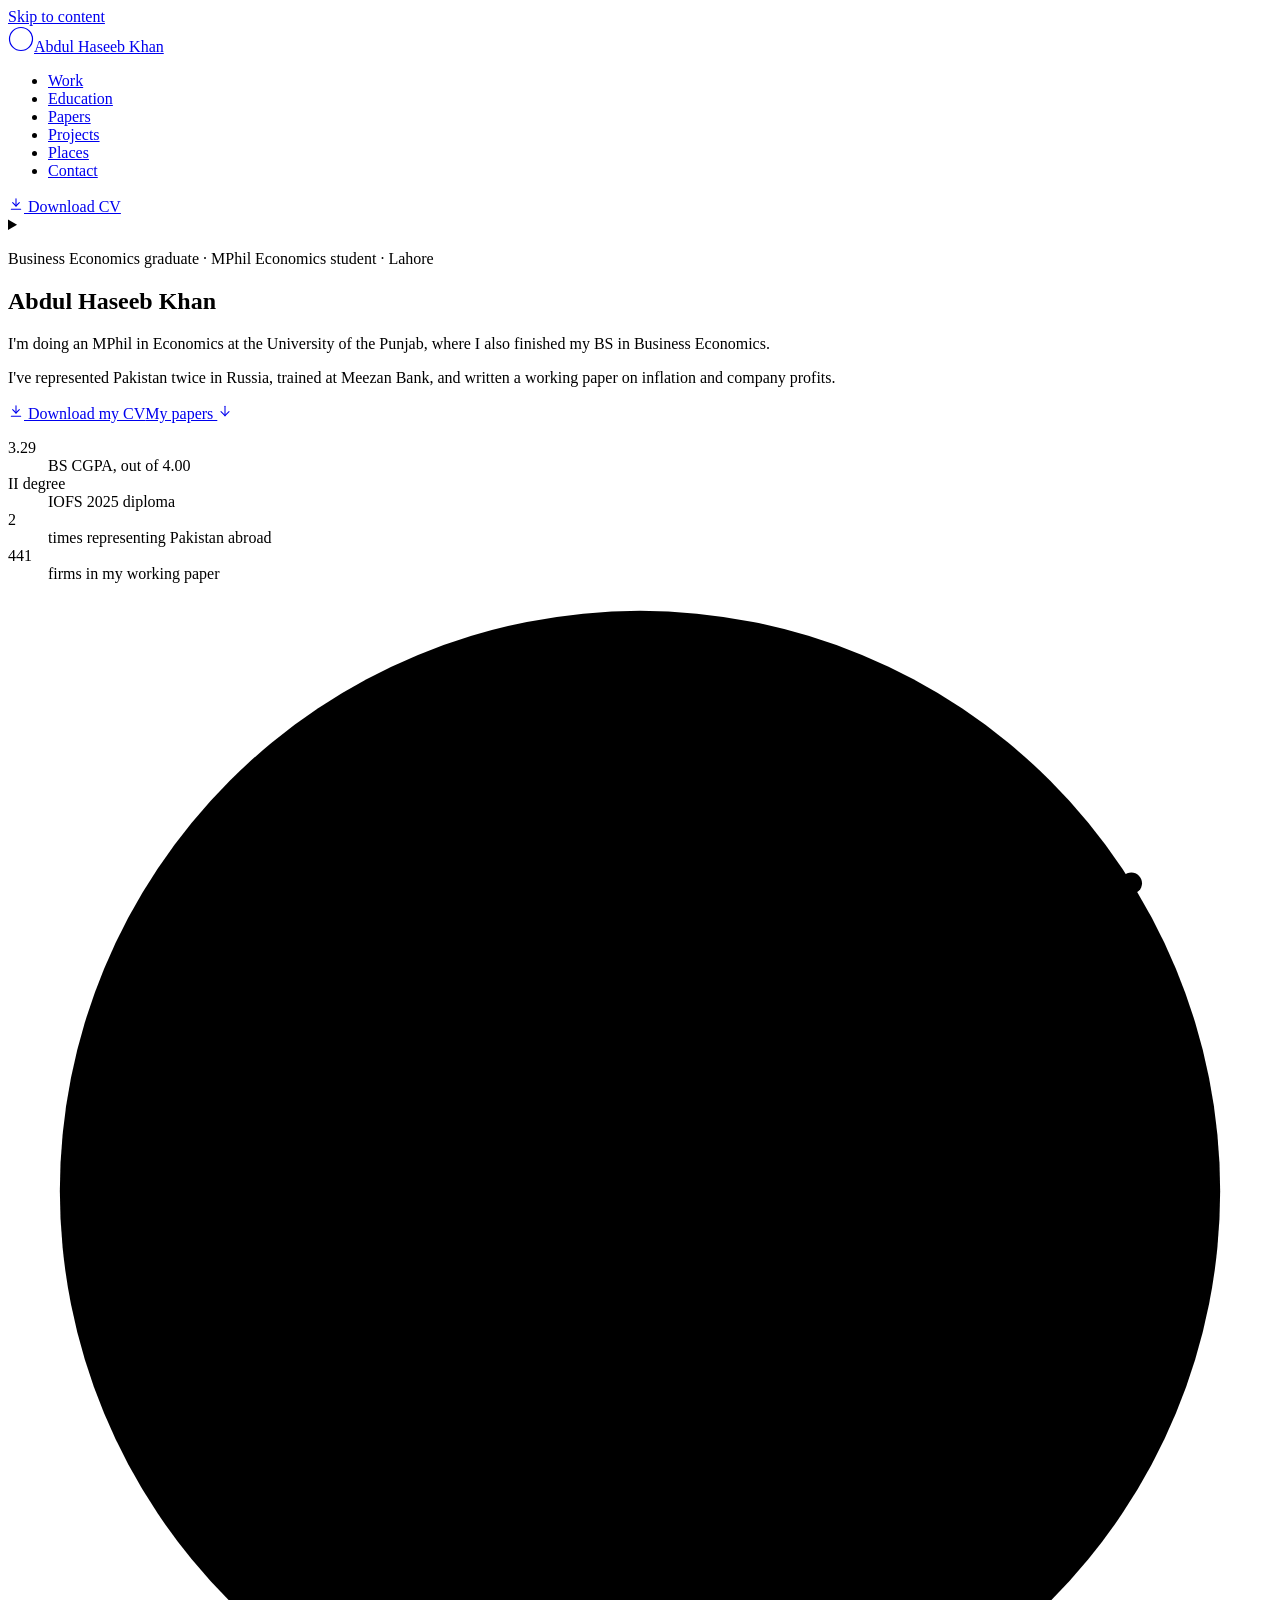
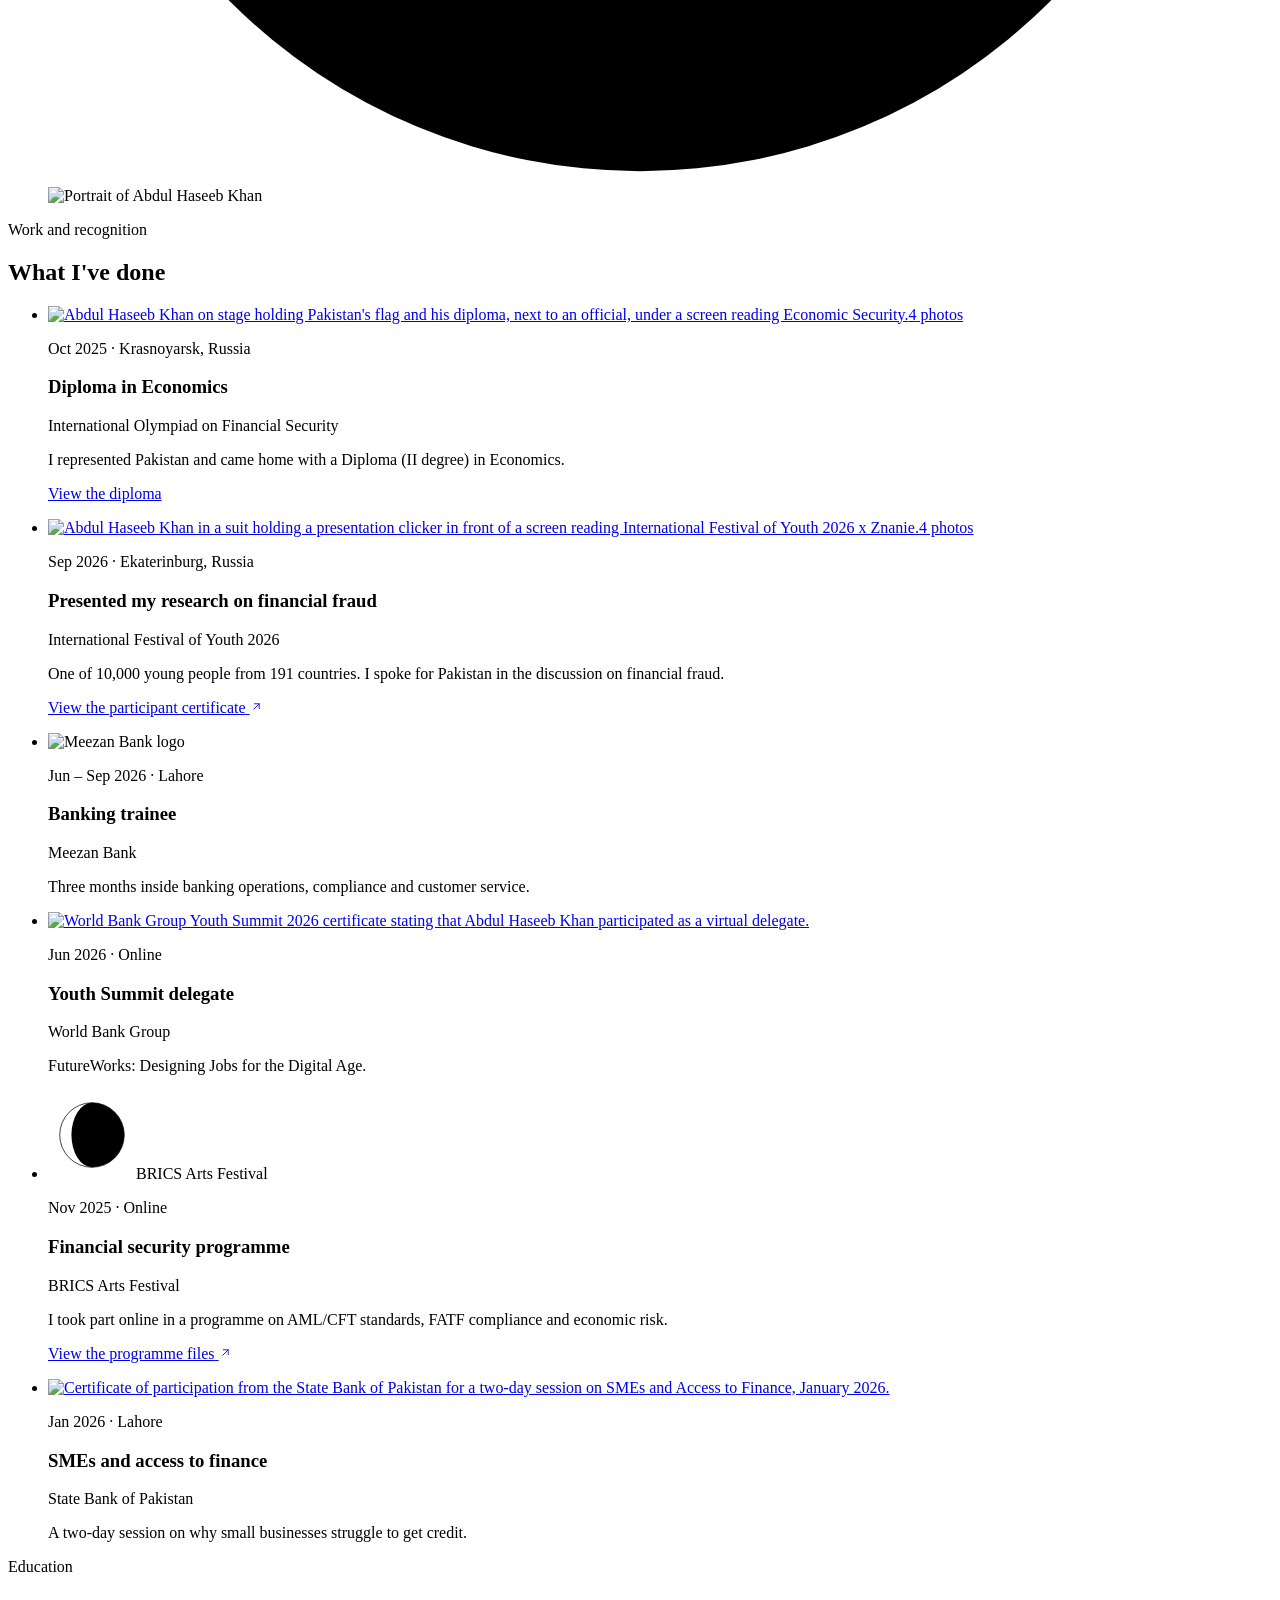
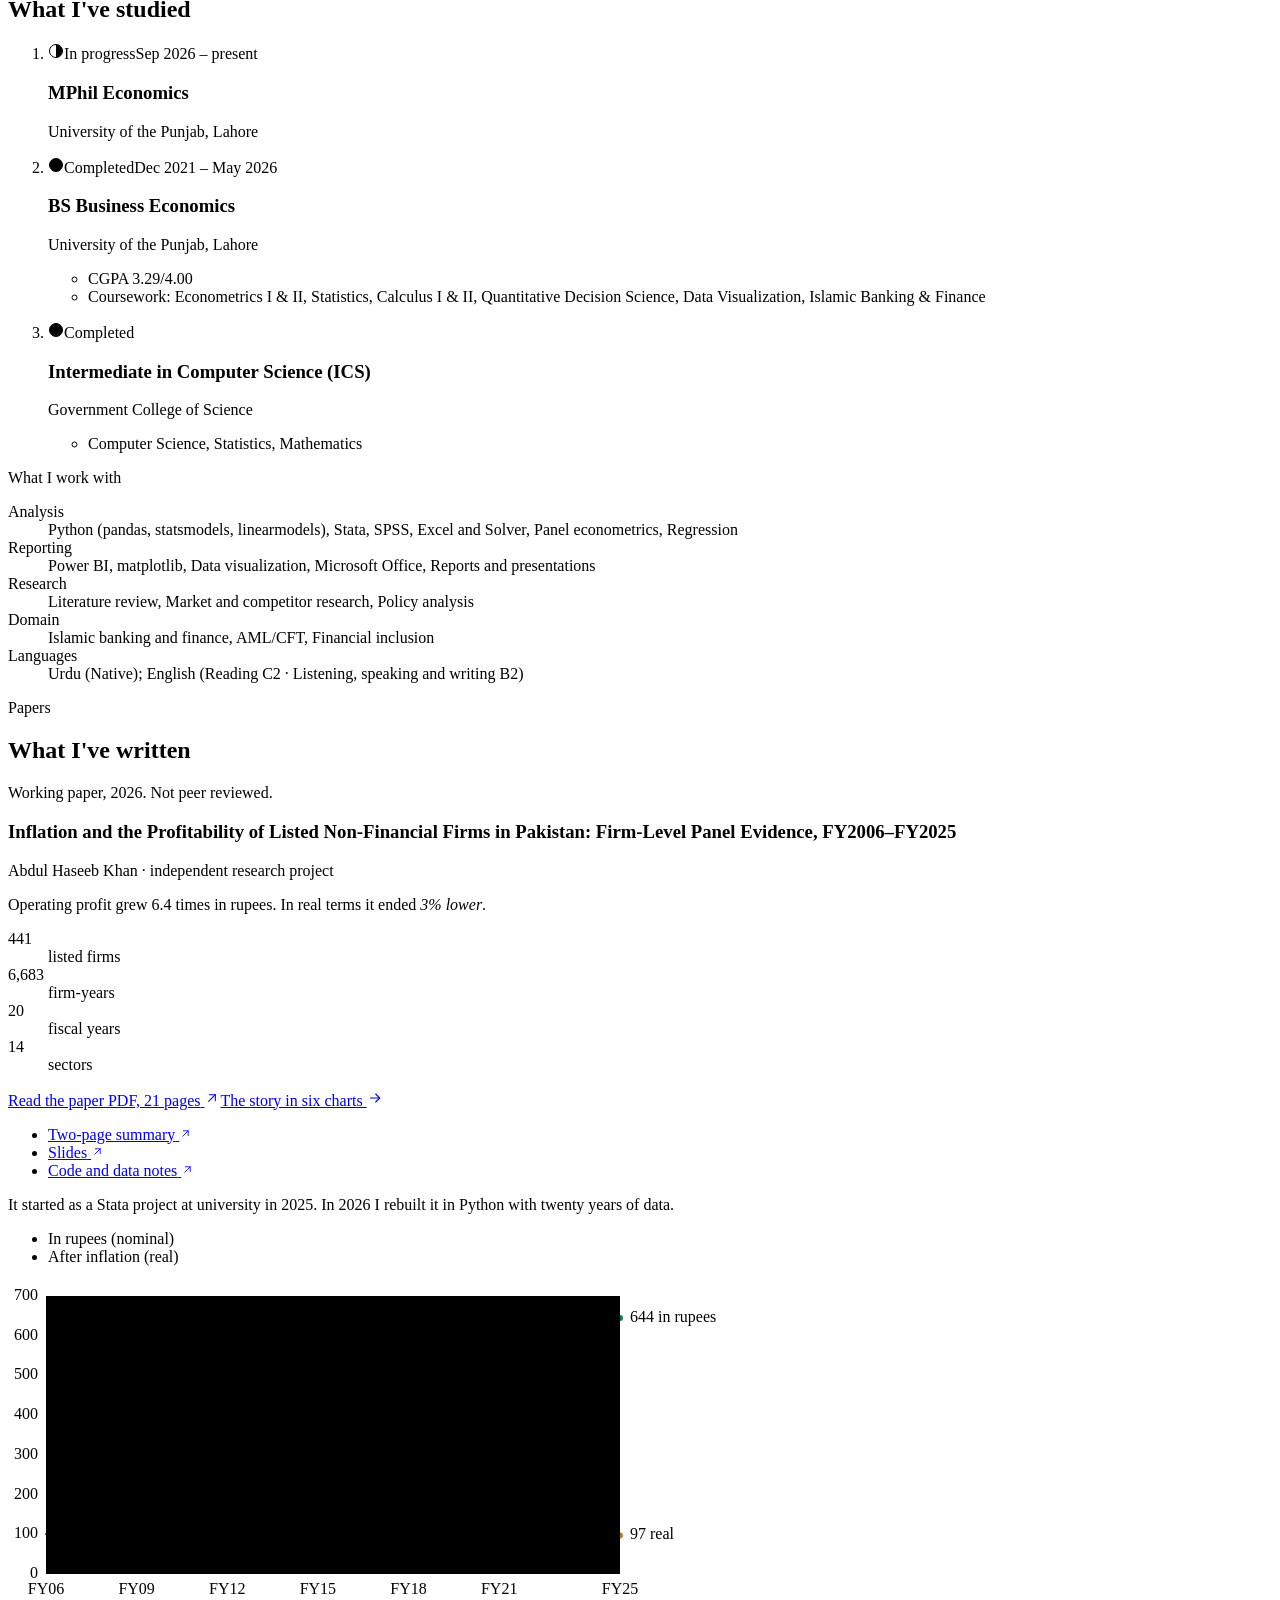
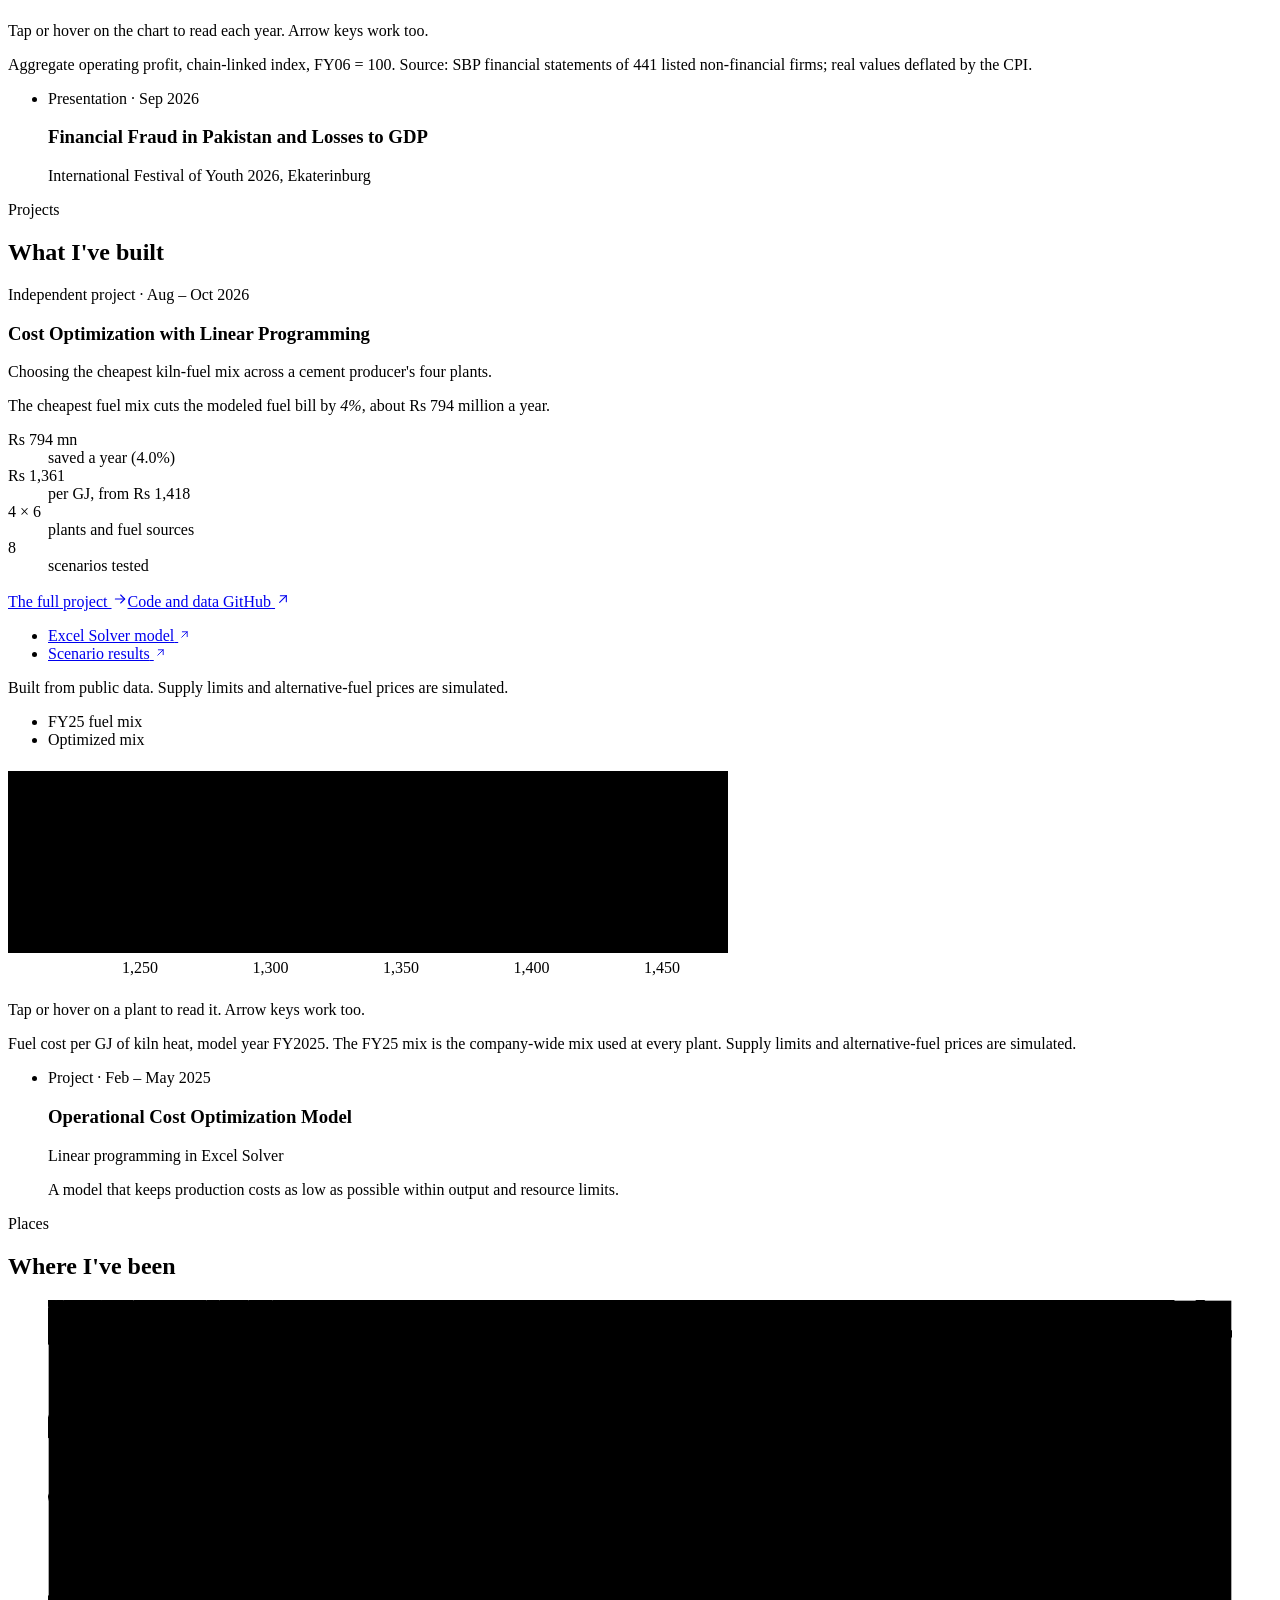
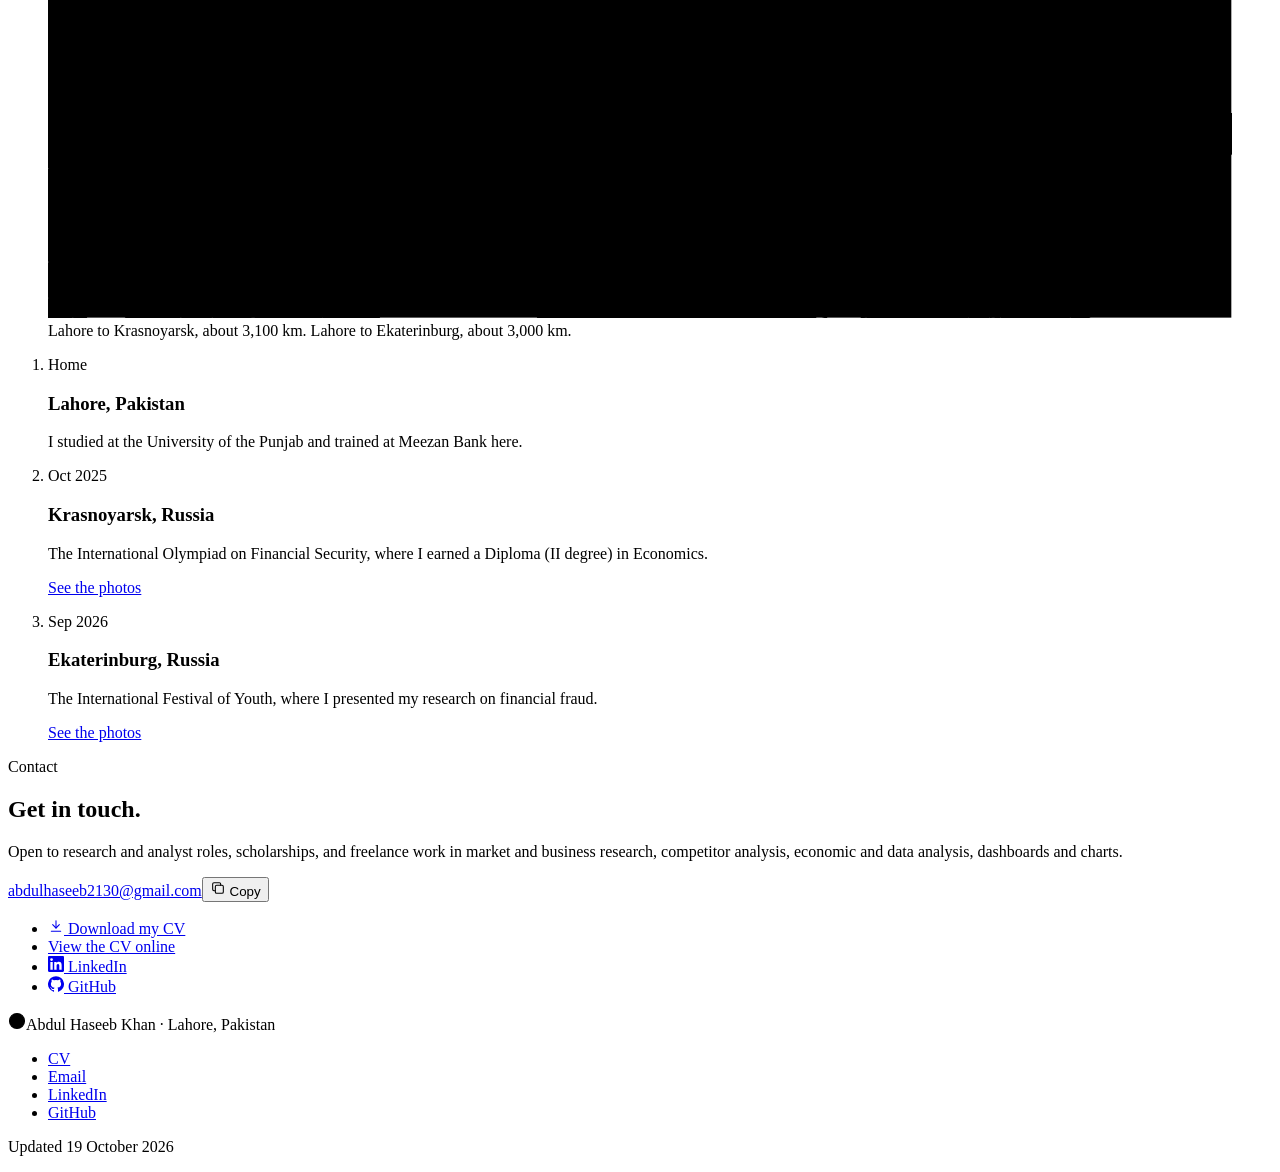
==== commit 79271882: "Preview: Meezan Bank logo, no scholarship, fuller membership entry" ====
--- a/index.html
+++ b/index.html
@@ -1 +1 @@
-<!DOCTYPE html><html lang="en" class="DkRRXa_variable UdeZcG_variable _1dHVEa_variable"><head><meta charSet="utf-8"/><meta name="viewport" content="width=device-width, initial-scale=1"/><link rel="preload" href="/portfolio-preview/_next/static/media/797e433ab948586e-s.p.0r6juujl39pe6.woff2" as="font" crossorigin="" type="font/woff2"/><link rel="preload" href="/portfolio-preview/_next/static/media/7ebf22b5a21034f8-s.p.3j3877k49yy0l.woff2" as="font" crossorigin="" type="font/woff2"/><link rel="preload" href="/portfolio-preview/_next/static/media/caa3a2e1cccd8315-s.p.0wgildi0cnwt9.woff2" as="font" crossorigin="" type="font/woff2"/><link rel="preload" href="/portfolio-preview/_next/static/media/e41d5df559864f9e-s.p.1g73gv09-xcb6.woff2" as="font" crossorigin="" type="font/woff2"/><link rel="preload" as="image" imageSrcSet="/portfolio-preview/img/photos/portrait-413.webp 413w" imageSizes="(min-width: 960px) 400px, 180px" fetchPriority="high"/><link rel="stylesheet" href="/portfolio-preview/_next/static/chunks/29opnq5r6cde5.css" data-precedence="next"/><link rel="stylesheet" href="/portfolio-preview/_next/static/chunks/1wk1k_zvn6kab.css" data-precedence="next"/><link rel="preload" as="script" fetchPriority="low" href="/portfolio-preview/_next/static/chunks/1x6obpmlu1_c2.js"/><script src="/portfolio-preview/_next/static/chunks/2r4s4h5xul1n-.js" async=""></script><script src="/portfolio-preview/_next/static/chunks/2khxl0v1q4i6n.js" async=""></script><script src="/portfolio-preview/_next/static/chunks/2gzquqpmo4s9h.js" async=""></script><script src="/portfolio-preview/_next/static/chunks/turbopack-1xwn3dvamavho.js" async=""></script><script src="/portfolio-preview/_next/static/chunks/1cv8xat712pyb.js" async=""></script><script src="/portfolio-preview/_next/static/chunks/1jvcbovrf3ldo.js" async=""></script><meta name="next-size-adjust" content=""/><meta name="theme-color" content="#f4f1ea"/><meta name="color-scheme" content="light"/><title>Abdul Haseeb Khan · Business Economics graduate, Lahore, Pakistan</title><meta name="description" content="I&#x27;m doing an MPhil in Economics at the University of the Punjab, where I also finished my BS in Business Economics. I&#x27;ve represented Pakistan twice in Russia, trained at Meezan Bank, and written a working paper on inflation and company profits."/><link rel="author" href="https://abdulhaseeb707.github.io"/><meta name="author" content="Abdul Haseeb Khan"/><meta property="og:title" content="Abdul Haseeb Khan · Business Economics graduate and MPhil Economics student"/><meta property="og:description" content="I&#x27;m doing an MPhil in Economics at the University of the Punjab, where I also finished my BS in Business Economics. I&#x27;ve represented Pakistan twice in Russia, trained at Meezan Bank, and written a working paper on inflation and company profits."/><meta property="og:url" content="https://abdulhaseeb707.github.io/"/><meta property="og:image" content="https://abdulhaseeb707.github.io/portfolio-preview/img/photos/portrait-413.webp"/><meta property="og:image:width" content="413"/><meta property="og:image:height" content="531"/><meta property="og:image:alt" content="Abdul Haseeb Khan"/><meta property="og:type" content="profile"/><meta name="twitter:card" content="summary"/><meta name="twitter:title" content="Abdul Haseeb Khan · Business Economics graduate and MPhil Economics student"/><meta name="twitter:description" content="I&#x27;m doing an MPhil in Economics at the University of the Punjab, where I also finished my BS in Business Economics. I&#x27;ve represented Pakistan twice in Russia, trained at Meezan Bank, and written a working paper on inflation and company profits."/><meta name="twitter:image" content="https://abdulhaseeb707.github.io/portfolio-preview/img/photos/portrait-413.webp"/><meta name="twitter:image:alt" content="Abdul Haseeb Khan"/><meta name="twitter:image:width" content="413"/><meta name="twitter:image:height" content="531"/><link rel="icon" href="/portfolio-preview/favicon.svg"/><script>document.documentElement.classList.add('js')</script><script type="application/ld+json">{"@context":"https://schema.org","@type":"Person","name":"Abdul Haseeb Khan","url":"https://abdulhaseeb707.github.io","homeLocation":{"@type":"Place","name":"Lahore, Pakistan"},"alumniOf":{"@type":"CollegeOrUniversity","name":"University of the Punjab"},"sameAs":["https://www.linkedin.com/in/abdulhaseebkhan-econ","https://github.com/abdulhaseeb707"]}</script><script src="/portfolio-preview/_next/static/chunks/0cz1d0mv5g_q7.js" noModule=""></script></head><body><div hidden=""><!--$--><!--/$--></div><a class="skip-link" href="#main">Skip to content</a><header class="Af2_WG_header no-print"><div class="wrap Af2_WG_bar"><a class="Af2_WG_brand" aria-label="Abdul Haseeb Khan, home" href="/portfolio-preview/"><svg width="26" height="26" viewBox="0 0 26 26" aria-hidden="true"><circle cx="13" cy="13" r="11.5" fill="none" stroke="currentColor" stroke-width="1.2"></circle><path d="M 13 1.5 A 11.5 11.5 0 0 1 13 24.5 A 11.14 11.5 0 0 0 13 1.5 Z" fill="currentColor"></path></svg><span>Abdul Haseeb Khan</span></a><nav class="Af2_WG_nav" aria-label="Main"><ul><li><a href="/portfolio-preview/#work">Work</a></li><li><a href="/portfolio-preview/#education">Education</a></li><li><a href="/portfolio-preview/#papers">Papers</a></li><li><a href="/portfolio-preview/#projects">Projects</a></li><li><a href="/portfolio-preview/#places">Places</a></li><li><a href="/portfolio-preview/#contact">Contact</a></li></ul></nav><a class="btn btn-ink Af2_WG_cv" href="/portfolio-preview/Abdul-Haseeb-Khan-CV.pdf" download=""><svg viewBox="0 0 24 24" width="16" height="16" aria-hidden="true" fill="none" stroke="currentColor" stroke-width="1.6" stroke-linecap="round" stroke-linejoin="round"><path d="M12 4v11"></path><path d="m7 10 5 5 5-5"></path><path d="M5 20h14"></path></svg> <span>Download CV</span></a><details class="Af2_WG_menu"><summary aria-label="Menu"><span></span><span></span></summary><nav aria-label="Main"><ul><li><a href="/portfolio-preview/#work">Work</a></li><li><a href="/portfolio-preview/#education">Education</a></li><li><a href="/portfolio-preview/#papers">Papers</a></li><li><a href="/portfolio-preview/#projects">Projects</a></li><li><a href="/portfolio-preview/#places">Places</a></li><li><a href="/portfolio-preview/#contact">Contact</a></li><li><a href="/portfolio-preview/research/inflation-profitability/">The research in six charts</a></li><li><a href="/portfolio-preview/cv/">CV as a web page</a></li></ul></nav></details></div></header><main id="main"><section class="wrap Z8hQ_W_hero" aria-labelledby="hero-title"><div><p class="label"><span class="Z8hQ_W_nowrap">Business Economics graduate<!-- --> ·</span> <span class="Z8hQ_W_nowrap">MPhil Economics student<!-- --> ·</span> <span class="Z8hQ_W_nowrap">Lahore</span></p><h1 id="hero-title" class="Z8hQ_W_title"><span>Abdul Haseeb Khan</span></h1><p class="Z8hQ_W_sub">I&#x27;m doing an MPhil in Economics at the University of the Punjab, where I also finished my BS in Business Economics.</p><p class="Z8hQ_W_sub">I&#x27;ve represented Pakistan twice in Russia, trained at Meezan Bank, and written a working paper on inflation and company profits.</p><div class="Z8hQ_W_actions"><a class="btn btn-ink" href="/portfolio-preview/Abdul-Haseeb-Khan-CV.pdf" download=""><svg viewBox="0 0 24 24" width="16" height="16" aria-hidden="true" fill="none" stroke="currentColor" stroke-width="1.6" stroke-linecap="round" stroke-linejoin="round"><path d="M12 4v11"></path><path d="m7 10 5 5 5-5"></path><path d="M5 20h14"></path></svg> Download my CV</a><a class="btn" href="#papers">My papers <svg viewBox="0 0 24 24" width="16" height="16" aria-hidden="true" fill="none" stroke="currentColor" stroke-width="1.6" stroke-linecap="round" stroke-linejoin="round"><path d="M12 5v14"></path><path d="m6 13 6 6 6-6"></path></svg></a></div><dl class="Z8hQ_W_facts"><div><dt>3.29</dt><dd>BS CGPA, out of 4.00</dd></div><div><dt>II degree</dt><dd>IOFS 2025 diploma</dd></div><div><dt>2</dt><dd>times representing Pakistan abroad</dd></div><div><dt>441</dt><dd>firms in my working paper</dd></div></dl></div><figure class="Z8hQ_W_art"><svg class="Z8hQ_W_orbit" viewBox="0 0 100 100" aria-hidden="true"><circle cx="50" cy="50" r="49"></circle><circle class="Z8hQ_W_satellite" cx="91.5" cy="24" r="0.9"></circle></svg><div class="Z8hQ_W_disc"><img src="/portfolio-preview/img/photos/portrait-413.webp" srcSet="/portfolio-preview/img/photos/portrait-413.webp 413w" sizes="(min-width: 960px) 400px, 180px" width="413" height="531" alt="Portrait of Abdul Haseeb Khan" loading="eager" fetchPriority="high" decoding="async"/></div></figure></section><section id="work" class="wrap section undefined" aria-labelledby="work-title"><header class="section-head"><p class="label">Work and recognition</p><h2 id="work-title">What I&#x27;ve done</h2></header><ul class="jm1eMG_grid"><li id="work-iofs" class="card reveal jm1eMG_item"><a class="js-view jm1eMG_cover" href="/portfolio-preview/img/photos/iofs-2025-award-stage-598.webp" data-gallery="iofs" data-caption="Receiving the diploma, with Pakistan&#x27;s flag."><img src="/portfolio-preview/img/photos/iofs-2025-award-stage-598.webp" srcSet="/portfolio-preview/img/photos/iofs-2025-award-stage-480.webp 480w, /portfolio-preview/img/photos/iofs-2025-award-stage-598.webp 598w" sizes="(min-width: 1040px) 380px, (min-width: 640px) 46vw, 92vw" width="598" height="382" alt="Abdul Haseeb Khan on stage holding Pakistan&#x27;s flag and his diploma, next to an official, under a screen reading Economic Security." loading="lazy" fetchPriority="auto" decoding="async"/><span class="jm1eMG_count">4<!-- --> photos</span></a><a class="js-view" href="/portfolio-preview/img/photos/iofs-2025-arrival-krasnoyarsk-1600.webp" data-gallery="iofs" data-caption="Just landed in Krasnoyarsk." hidden="">Just landed in Krasnoyarsk.</a><a class="js-view" href="/portfolio-preview/img/photos/iofs-2025-podium-1600.webp" data-gallery="iofs" data-caption="At the podium, 1 October." hidden="">At the podium, 1 October.</a><a class="js-view" href="/portfolio-preview/img/photos/iofs-2025-medal-and-kit-1600.webp" data-gallery="iofs" data-caption="What I brought home." hidden="">What I brought home.</a><div class="jm1eMG_body"><p class="jm1eMG_meta">Oct 2025<!-- --> · <!-- -->Krasnoyarsk, Russia</p><h3>Diploma in Economics</h3><p class="jm1eMG_org">International Olympiad on Financial Security</p><p class="jm1eMG_line">I represented Pakistan and came home with a Diploma (II degree) and a 50% master&#x27;s scholarship.</p><p class="jm1eMG_proof"><a class="js-view" href="/portfolio-preview/img/certificates/iofs-2025-diploma-432.webp" data-caption="Diploma">View the <!-- -->diploma</a></p></div></li><li id="work-festival" class="card reveal jm1eMG_item"><a class="js-view jm1eMG_cover" href="/portfolio-preview/img/photos/ify-2026-znanie-presentation-1600.webp" data-gallery="festival" data-caption="The day of my presentation."><img src="/portfolio-preview/img/photos/ify-2026-znanie-presentation-1600.webp" srcSet="/portfolio-preview/img/photos/ify-2026-znanie-presentation-480.webp 480w, /portfolio-preview/img/photos/ify-2026-znanie-presentation-960.webp 960w, /portfolio-preview/img/photos/ify-2026-znanie-presentation-1600.webp 1600w" sizes="(min-width: 1040px) 380px, (min-width: 640px) 46vw, 92vw" width="1800" height="2400" alt="Abdul Haseeb Khan in a suit holding a presentation clicker in front of a screen reading International Festival of Youth 2026 x Znanie." loading="lazy" fetchPriority="auto" decoding="async"/><span class="jm1eMG_count">4<!-- --> photos</span></a><a class="js-view" href="/portfolio-preview/img/photos/ify-2026-flag-avenue-1600.webp" data-gallery="festival" data-caption="The flag plaza in the World Youth City." hidden="">The flag plaza in the World Youth City.</a><a class="js-view" href="/portfolio-preview/img/photos/ify-2026-alabuga-robot-1600.webp" data-gallery="festival" data-caption="Meeting a robot from the Alabuga special economic zone." hidden="">Meeting a robot from the Alabuga special economic zone.</a><a class="js-view" href="/portfolio-preview/img/photos/ify-2026-kaspersky-model-1600.webp" data-gallery="festival" data-caption="Kaspersky&#x27;s model of a protected industrial city." hidden="">Kaspersky&#x27;s model of a protected industrial city.</a><div class="jm1eMG_body"><p class="jm1eMG_meta">Sep 2026<!-- --> · <!-- -->Ekaterinburg, Russia</p><h3>Presented my research on financial fraud</h3><p class="jm1eMG_org">International Festival of Youth 2026</p><p class="jm1eMG_line">One of 10,000 young people from 191 countries. I spoke for Pakistan in the discussion on financial fraud.</p><p class="jm1eMG_proof"><a href="/portfolio-preview/files/festival-of-youth-2026-participant-certificate.pdf" target="_blank" rel="noopener">View the <!-- -->participant certificate<!-- --> <svg viewBox="0 0 24 24" width="13" height="13" aria-hidden="true" fill="none" stroke="currentColor" stroke-width="1.6" stroke-linecap="round" stroke-linejoin="round"><path d="M7 17 17 7"></path><path d="M8 7h9v9"></path></svg></a></p></div></li><li id="work-meezan" class="card reveal jm1eMG_item"><div class="jm1eMG_plate" aria-hidden="true"><svg viewBox="0 0 120 120" width="88" height="88"><circle cx="60" cy="60" r="44" fill="none" stroke="currentColor" stroke-width="1"></circle><path d="M 60 16 A 44 44 0 0 1 60 104 A 8.24 44 0 0 0 60 16 Z" fill="currentColor"></path></svg><span>Meezan Bank</span></div><div class="jm1eMG_body"><p class="jm1eMG_meta">Jun – Sep 2026<!-- --> · <!-- -->Lahore</p><h3>Banking trainee</h3><p class="jm1eMG_org">Meezan Bank</p><p class="jm1eMG_line">Three months inside banking operations, compliance and customer service.</p></div></li><li id="work-world-bank" class="card reveal jm1eMG_item"><a class="js-view jm1eMG_cover" href="/portfolio-preview/img/certificates/world-bank-youth-summit-2026-727.webp" data-gallery="world-bank" data-caption="My delegate certificate."><img src="/portfolio-preview/img/certificates/world-bank-youth-summit-2026-727.webp" srcSet="/portfolio-preview/img/certificates/world-bank-youth-summit-2026-480.webp 480w, /portfolio-preview/img/certificates/world-bank-youth-summit-2026-727.webp 727w" sizes="(min-width: 1040px) 380px, (min-width: 640px) 46vw, 92vw" width="727" height="518" alt="World Bank Group Youth Summit 2026 certificate stating that Abdul Haseeb Khan participated as a virtual delegate." loading="lazy" fetchPriority="auto" decoding="async"/></a><div class="jm1eMG_body"><p class="jm1eMG_meta">Jun 2026<!-- --> · <!-- -->Online</p><h3>Youth Summit delegate</h3><p class="jm1eMG_org">World Bank Group</p><p class="jm1eMG_line">FutureWorks: Designing Jobs for the Digital Age.</p></div></li><li id="work-brics" class="card reveal jm1eMG_item"><div class="jm1eMG_plate" aria-hidden="true"><svg viewBox="0 0 120 120" width="88" height="88"><circle cx="60" cy="60" r="44" fill="none" stroke="currentColor" stroke-width="1"></circle><path d="M 60 16 A 44 44 0 0 1 60 104 A 28.05 44 0 0 1 60 16 Z" fill="currentColor"></path></svg><span>BRICS Arts Festival</span></div><div class="jm1eMG_body"><p class="jm1eMG_meta">Nov 2025<!-- --> · <!-- -->Online</p><h3>Financial security programme</h3><p class="jm1eMG_org">BRICS Arts Festival</p><p class="jm1eMG_line">I took part online in a programme on AML/CFT standards, FATF compliance and economic risk.</p><p class="jm1eMG_proof"><a href="https://disk.yandex.com/d/Gtywsi9-HLHz1w" target="_blank" rel="noopener">View the <!-- -->programme files<!-- --> <svg viewBox="0 0 24 24" width="13" height="13" aria-hidden="true" fill="none" stroke="currentColor" stroke-width="1.6" stroke-linecap="round" stroke-linejoin="round"><path d="M7 17 17 7"></path><path d="M8 7h9v9"></path></svg></a></p></div></li><li id="work-sbp" class="card reveal jm1eMG_item"><a class="js-view jm1eMG_cover" href="/portfolio-preview/img/certificates/sbp-smes-access-to-finance-2026-731.webp" data-gallery="sbp" data-caption="My certificate."><img src="/portfolio-preview/img/certificates/sbp-smes-access-to-finance-2026-731.webp" srcSet="/portfolio-preview/img/certificates/sbp-smes-access-to-finance-2026-480.webp 480w, /portfolio-preview/img/certificates/sbp-smes-access-to-finance-2026-731.webp 731w" sizes="(min-width: 1040px) 380px, (min-width: 640px) 46vw, 92vw" width="731" height="460" alt="Certificate of participation from the State Bank of Pakistan for a two-day session on SMEs and Access to Finance, January 2026." loading="lazy" fetchPriority="auto" decoding="async"/></a><div class="jm1eMG_body"><p class="jm1eMG_meta">Jan 2026<!-- --> · <!-- -->Lahore</p><h3>SMEs and access to finance</h3><p class="jm1eMG_org">State Bank of Pakistan</p><p class="jm1eMG_line">A two-day session on why small businesses struggle to get credit.</p></div></li></ul></section><section id="education" class="wrap section undefined" aria-labelledby="education-title"><header class="section-head"><p class="label">Education</p><h2 id="education-title">What I&#x27;ve studied</h2></header><ol class="_91SPAa_list"><li class="card reveal _91SPAa_item"><p class="_91SPAa_meta"><svg width="16" height="16" viewBox="0 0 16 16" aria-hidden="true"><circle cx="8" cy="8" r="6.5" fill="none" stroke="currentColor" stroke-width="1"></circle><path d="M 8 1.5 A 6.5 6.5 0 0 1 8 14.5 A 0 6.5 0 0 0 8 1.5 Z" fill="currentColor"></path></svg>In progress<span>Sep 2026 – present</span></p><h3>MPhil Economics</h3><p class="_91SPAa_org">University of the Punjab, Lahore</p></li><li class="card reveal _91SPAa_item"><p class="_91SPAa_meta"><svg width="16" height="16" viewBox="0 0 16 16" aria-hidden="true"><circle cx="8" cy="8" r="6.5" fill="none" stroke="currentColor" stroke-width="1"></circle><path d="M 8 1.5 A 6.5 6.5 0 0 1 8 14.5 A 6.5 6.5 0 0 1 8 1.5 Z" fill="currentColor"></path></svg>Completed<span>Dec 2021 – May 2026</span></p><h3>BS Business Economics</h3><p class="_91SPAa_org">University of the Punjab, Lahore</p><ul class="_91SPAa_notes"><li>CGPA 3.29/4.00</li><li>Coursework: Econometrics I &amp; II, Statistics, Calculus I &amp; II, Quantitative Decision Science, Data Visualization, Islamic Banking &amp; Finance</li></ul></li><li class="card reveal _91SPAa_item"><p class="_91SPAa_meta"><svg width="16" height="16" viewBox="0 0 16 16" aria-hidden="true"><circle cx="8" cy="8" r="6.5" fill="none" stroke="currentColor" stroke-width="1"></circle><path d="M 8 1.5 A 6.5 6.5 0 0 1 8 14.5 A 6.5 6.5 0 0 1 8 1.5 Z" fill="currentColor"></path></svg>Completed</p><h3>Intermediate in Computer Science (ICS)</h3><p class="_91SPAa_org">Government College of Science</p><ul class="_91SPAa_notes"><li>Computer Science, Statistics, Mathematics</li></ul></li></ol><div class="card _91SPAa_tools"><p class="label">What I work with</p><dl><div><dt>Analysis</dt><dd>Python (pandas, statsmodels, linearmodels), Stata, SPSS, Excel and Solver, Panel econometrics, Regression</dd></div><div><dt>Reporting</dt><dd>Power BI, matplotlib, Data visualization, Microsoft Office, Reports and presentations</dd></div><div><dt>Research</dt><dd>Literature review, Market and competitor research, Policy analysis</dd></div><div><dt>Domain</dt><dd>Islamic banking and finance, AML/CFT, Financial inclusion</dd></div><div><dt>Languages</dt><dd>Urdu (Native); English (Reading C2 · Listening, speaking and writing B2)</dd></div></dl></div></section><section id="papers" class="wrap section undefined" aria-labelledby="papers-title"><header class="section-head"><p class="label">Papers</p><h2 id="papers-title">What I&#x27;ve written</h2></header><article class="card chart-paper A0KztW_paper" aria-labelledby="paper-title"><div><p class="A0KztW_kind">Working paper, 2026. Not peer reviewed.</p><h3 id="paper-title" class="A0KztW_title">Inflation and the Profitability of Listed Non-Financial Firms in Pakistan: Firm-Level Panel Evidence, FY2006–FY2025</h3><p class="A0KztW_by">Abdul Haseeb Khan<!-- --> · independent research project</p><p class="A0KztW_finding"><span>Operating profit grew 6.4 times in rupees. In real terms it ended </span><em>3% lower</em><span>.</span></p><dl class="A0KztW_stats"><div><dt>441</dt><dd>listed firms</dd></div><div><dt>6,683</dt><dd>firm-years</dd></div><div><dt>20</dt><dd>fiscal years</dd></div><div><dt>14</dt><dd>sectors</dd></div></dl><div class="A0KztW_actions"><a class="btn btn-ink" href="https://github.com/abdulhaseeb707/inflation-corporate-profitability-pakistan/blob/main/reports/research_paper.pdf" target="_blank" rel="noopener">Read the paper<!-- --> <span class="A0KztW_note">PDF, 21 pages</span> <svg viewBox="0 0 24 24" width="16" height="16" aria-hidden="true" fill="none" stroke="currentColor" stroke-width="1.6" stroke-linecap="round" stroke-linejoin="round"><path d="M7 17 17 7"></path><path d="M8 7h9v9"></path></svg></a><a class="btn" href="/portfolio-preview/research/inflation-profitability/">The story in six charts <svg viewBox="0 0 24 24" width="16" height="16" aria-hidden="true" fill="none" stroke="currentColor" stroke-width="1.6" stroke-linecap="round" stroke-linejoin="round"><path d="M5 12h14"></path><path d="m13 6 6 6-6 6"></path></svg></a></div><ul class="A0KztW_files"><li><a href="https://github.com/abdulhaseeb707/inflation-corporate-profitability-pakistan/blob/main/reports/executive_summary.pdf" target="_blank" rel="noopener">Two-page summary<!-- --> <svg viewBox="0 0 24 24" width="13" height="13" aria-hidden="true" fill="none" stroke="currentColor" stroke-width="1.6" stroke-linecap="round" stroke-linejoin="round"><path d="M7 17 17 7"></path><path d="M8 7h9v9"></path></svg></a></li><li><a href="https://github.com/abdulhaseeb707/inflation-corporate-profitability-pakistan/blob/main/presentation/inflation_profitability_pakistan.pdf" target="_blank" rel="noopener">Slides<!-- --> <svg viewBox="0 0 24 24" width="13" height="13" aria-hidden="true" fill="none" stroke="currentColor" stroke-width="1.6" stroke-linecap="round" stroke-linejoin="round"><path d="M7 17 17 7"></path><path d="M8 7h9v9"></path></svg></a></li><li><a href="https://github.com/abdulhaseeb707/inflation-corporate-profitability-pakistan" target="_blank" rel="noopener">Code and data notes<!-- --> <svg viewBox="0 0 24 24" width="13" height="13" aria-hidden="true" fill="none" stroke="currentColor" stroke-width="1.6" stroke-linecap="round" stroke-linejoin="round"><path d="M7 17 17 7"></path><path d="M8 7h9v9"></path></svg></a></li></ul><p class="A0KztW_origin">It started as a Stata project at university in 2025. In 2026 I rebuilt it in Python with twenty years of data.</p></div><div class="A0KztW_chart"><div class="tpcpfa_frame"><ul class="tpcpfa_legend"><li><span class="tpcpfa_swatchLine" style="background:#0e7a5a"></span>In rupees (nominal)</li><li><span class="tpcpfa_swatchLine" style="background:#b7802a"></span>After inflation (real)</li></ul><div class="tpcpfa_box"><svg width="720" height="320" viewBox="0 0 720 320" role="img" tabindex="0" aria-label="Operating profit index. In rupees it rose from 100 to 644; after inflation it ended at 97."><g><line class="tpcpfa_grid" x1="38" x2="612" y1="292" y2="292"></line><text class="tpcpfa_tick" x="30" y="296" text-anchor="end">0</text></g><g><line class="tpcpfa_axis" x1="38" x2="612" y1="252.2857142857143" y2="252.2857142857143"></line><text class="tpcpfa_tick" x="30" y="256.28571428571433" text-anchor="end">100</text></g><g><line class="tpcpfa_grid" x1="38" x2="612" y1="212.57142857142858" y2="212.57142857142858"></line><text class="tpcpfa_tick" x="30" y="216.57142857142858" text-anchor="end">200</text></g><g><line class="tpcpfa_grid" x1="38" x2="612" y1="172.85714285714286" y2="172.85714285714286"></line><text class="tpcpfa_tick" x="30" y="176.85714285714286" text-anchor="end">300</text></g><g><line class="tpcpfa_grid" x1="38" x2="612" y1="133.14285714285717" y2="133.14285714285717"></line><text class="tpcpfa_tick" x="30" y="137.14285714285717" text-anchor="end">400</text></g><g><line class="tpcpfa_grid" x1="38" x2="612" y1="93.42857142857143" y2="93.42857142857143"></line><text class="tpcpfa_tick" x="30" y="97.42857142857143" text-anchor="end">500</text></g><g><line class="tpcpfa_grid" x1="38" x2="612" y1="53.71428571428573" y2="53.71428571428573"></line><text class="tpcpfa_tick" x="30" y="57.71428571428573" text-anchor="end">600</text></g><g><line class="tpcpfa_grid" x1="38" x2="612" y1="14" y2="14"></line><text class="tpcpfa_tick" x="30" y="18" text-anchor="end">700</text></g><text class="tpcpfa_tick" x="38" y="312" text-anchor="middle">FY06</text><text class="tpcpfa_tick" x="128.6315789473684" y="312" text-anchor="middle">FY09</text><text class="tpcpfa_tick" x="219.26315789473682" y="312" text-anchor="middle">FY12</text><text class="tpcpfa_tick" x="309.89473684210526" y="312" text-anchor="middle">FY15</text><text class="tpcpfa_tick" x="400.52631578947364" y="312" text-anchor="middle">FY18</text><text class="tpcpfa_tick" x="491.15789473684214" y="312" text-anchor="middle">FY21</text><text class="tpcpfa_tick" x="612" y="312" text-anchor="middle">FY25</text><path d="M38,252.286L68.211,256.297L98.421,253.993L128.632,268.291L158.842,256.853L189.053,255.264L219.263,255.463L249.474,244.462L279.684,253.755L309.895,258.243L340.105,259.673L370.316,258.799L400.526,256.416L430.737,255.542L460.947,262.85L491.158,253.437L521.368,239.339L551.579,242.039L581.789,250.975L612,253.437" fill="none" stroke="#b7802a" stroke-width="2" stroke-linejoin="round" stroke-linecap="round"></path><path d="M38,252.286L68.211,253.517L98.421,246.13L128.632,257.766L158.842,236.162L189.053,225.677L219.263,218.727L249.474,189.696L279.684,202.603L309.895,209.513L340.105,210.784L370.316,205.105L400.526,195.137L430.737,185.486L460.947,196.924L491.158,155.025L521.368,82.229L551.579,34.969L581.789,31.315L612,36.121" fill="none" stroke="#0e7a5a" stroke-width="2" stroke-linejoin="round" stroke-linecap="round"></path><circle cx="612" cy="36.12085714285716" r="4" fill="#0e7a5a" stroke="#fbfaf6" stroke-width="2"></circle><circle cx="612" cy="253.4374285714286" r="4" fill="#b7802a" stroke="#fbfaf6" stroke-width="2"></circle><text class="tpcpfa_label" x="622" y="40.12085714285716"><tspan class="tpcpfa_labelStrong">644</tspan> in rupees</text><text class="tpcpfa_label" x="622" y="257.4374285714286"><tspan class="tpcpfa_labelStrong">97</tspan> real</text><rect class="tpcpfa_hit" x="38" y="14" width="574" height="278"></rect></svg></div><p class="tpcpfa_readout" aria-live="polite">Tap or hover on the chart to read each year. Arrow keys work too.</p><p class="tpcpfa_caption">Aggregate operating profit, chain-linked index, FY06 = 100. Source: SBP financial statements of 441 listed non-financial firms; real values deflated by the CPI.</p></div></div></article><ul class="A0KztW_more"><li class="card reveal A0KztW_entry"><p class="A0KztW_kind">Presentation<!-- --> · <!-- -->Sep 2026</p><h3>Financial Fraud in Pakistan and Losses to GDP</h3><p class="A0KztW_where">International Festival of Youth 2026, Ekaterinburg</p></li></ul></section><section id="projects" class="wrap section undefined" aria-labelledby="projects-title"><header class="section-head"><p class="label">Projects</p><h2 id="projects-title">What I&#x27;ve built</h2></header><article class="card chart-paper A0KztW_paper" aria-labelledby="project-cost-optimization"><div><p class="A0KztW_kind">Independent project<!-- --> · <!-- -->Aug – Oct 2026</p><h3 id="project-cost-optimization" class="A0KztW_title">Cost Optimization with Linear Programming</h3><p class="A0KztW_by">Choosing the cheapest kiln-fuel mix across a cement producer&#x27;s four plants.</p><p class="A0KztW_finding"><span>The cheapest fuel mix cuts the modeled fuel bill by </span><em>4%</em><span>, about Rs 794 million a year.</span></p><dl class="A0KztW_stats"><div><dt>Rs 794 mn</dt><dd>saved a year (4.0%)</dd></div><div><dt>Rs 1,361</dt><dd>per GJ, from Rs 1,418</dd></div><div><dt>4 × 6</dt><dd>plants and fuel sources</dd></div><div><dt>8</dt><dd>scenarios tested</dd></div></dl><div class="A0KztW_actions"><a class="btn btn-ink" href="/portfolio-preview/projects/cost-optimization/">The full project <svg viewBox="0 0 24 24" width="16" height="16" aria-hidden="true" fill="none" stroke="currentColor" stroke-width="1.6" stroke-linecap="round" stroke-linejoin="round"><path d="M5 12h14"></path><path d="m13 6 6 6-6 6"></path></svg></a><a class="btn" href="https://github.com/abdulhaseeb707/cost-optimization-linear-programming" target="_blank" rel="noopener">Code and data<!-- --> <span class="A0KztW_note">GitHub</span> <svg viewBox="0 0 24 24" width="16" height="16" aria-hidden="true" fill="none" stroke="currentColor" stroke-width="1.6" stroke-linecap="round" stroke-linejoin="round"><path d="M7 17 17 7"></path><path d="M8 7h9v9"></path></svg></a></div><ul class="A0KztW_files"><li><a href="https://github.com/abdulhaseeb707/cost-optimization-linear-programming/blob/main/excel/cost_optimization_model.xlsx" target="_blank" rel="noopener">Excel Solver model<!-- --> <svg viewBox="0 0 24 24" width="13" height="13" aria-hidden="true" fill="none" stroke="currentColor" stroke-width="1.6" stroke-linecap="round" stroke-linejoin="round"><path d="M7 17 17 7"></path><path d="M8 7h9v9"></path></svg></a></li><li><a href="https://github.com/abdulhaseeb707/cost-optimization-linear-programming/blob/main/results/scenarios.csv" target="_blank" rel="noopener">Scenario results<!-- --> <svg viewBox="0 0 24 24" width="13" height="13" aria-hidden="true" fill="none" stroke="currentColor" stroke-width="1.6" stroke-linecap="round" stroke-linejoin="round"><path d="M7 17 17 7"></path><path d="M8 7h9v9"></path></svg></a></li></ul><p class="A0KztW_origin">Built from public data. Supply limits and alternative-fuel prices are simulated.</p></div><div class="A0KztW_chart"><div class="tpcpfa_frame"><ul class="tpcpfa_legend"><li><span class="tpcpfa_swatchDot" style="background:#b7802a"></span>FY25 fuel mix</li><li><span class="tpcpfa_swatchDot" style="background:#0e7a5a"></span>Optimized mix</li></ul><div class="tpcpfa_box"><svg width="720" height="216" viewBox="0 0 720 216" role="img" tabindex="0" aria-label="Fuel cost per GJ by plant. All plants: Rs 1,418 with the FY25 mix, Rs 1,361 optimized."><g><line class="tpcpfa_grid" x1="132" x2="132" y1="6" y2="188"></line><text class="tpcpfa_tick" x="132" y="208" text-anchor="middle">1,250</text></g><g><line class="tpcpfa_grid" x1="262.5" x2="262.5" y1="6" y2="188"></line><text class="tpcpfa_tick" x="262.5" y="208" text-anchor="middle">1,300</text></g><g><line class="tpcpfa_grid" x1="393" x2="393" y1="6" y2="188"></line><text class="tpcpfa_tick" x="393" y="208" text-anchor="middle">1,350</text></g><g><line class="tpcpfa_grid" x1="523.5" x2="523.5" y1="6" y2="188"></line><text class="tpcpfa_tick" x="523.5" y="208" text-anchor="middle">1,400</text></g><g><line class="tpcpfa_grid" x1="654" x2="654" y1="6" y2="188"></line><text class="tpcpfa_tick" x="654" y="208" text-anchor="middle">1,450</text></g><line class="tpcpfa_grid" x1="124" x2="712" y1="148" y2="148"></line><g opacity="1"><text class="tpcpfa_label" x="120" y="27" text-anchor="end">Wah</text><line x1="256.1216973823898" x2="578.6456061517806" y1="23" y2="23" stroke="#ddd7ca" stroke-width="3" stroke-linecap="round"></line><circle cx="578.6456061517806" cy="23" r="5.5" fill="#b7802a" stroke="#fbfaf6" stroke-width="2"></circle><circle cx="256.1216973823898" cy="23" r="5.5" fill="#0e7a5a" stroke="#fbfaf6" stroke-width="2"></circle><text class="tpcpfa_labelStrong" x="590.6456061517806" y="27">−8.7<!-- -->%</text></g><g opacity="1"><text class="tpcpfa_label" x="120" y="61" text-anchor="end">Jhang Bahtar</text><line x1="349.77825355989853" x2="560.5673917577519" y1="57" y2="57" stroke="#ddd7ca" stroke-width="3" stroke-linecap="round"></line><circle cx="560.5673917577519" cy="57" r="5.5" fill="#b7802a" stroke="#fbfaf6" stroke-width="2"></circle><circle cx="349.77825355989853" cy="57" r="5.5" fill="#0e7a5a" stroke="#fbfaf6" stroke-width="2"></circle><text class="tpcpfa_labelStrong" x="572.5673917577519" y="61">−5.7<!-- -->%</text></g><g opacity="1"><text class="tpcpfa_label" x="120" y="95" text-anchor="end">Nizampur</text><line x1="457.4288735036247" x2="555.9605361861065" y1="91" y2="91" stroke="#ddd7ca" stroke-width="3" stroke-linecap="round"></line><circle cx="555.9605361861065" cy="91" r="5.5" fill="#b7802a" stroke="#fbfaf6" stroke-width="2"></circle><circle cx="457.4288735036247" cy="91" r="5.5" fill="#0e7a5a" stroke="#fbfaf6" stroke-width="2"></circle><text class="tpcpfa_labelStrong" x="567.9605361861065" y="95">−2.7<!-- -->%</text></g><g opacity="1"><text class="tpcpfa_label" x="120" y="129" text-anchor="end">Dera Ghazi Khan</text><line x1="569.368761508432" x2="608.1133644004452" y1="125" y2="125" stroke="#ddd7ca" stroke-width="3" stroke-linecap="round"></line><circle cx="608.1133644004452" cy="125" r="5.5" fill="#b7802a" stroke="#fbfaf6" stroke-width="2"></circle><circle cx="569.368761508432" cy="125" r="5.5" fill="#0e7a5a" stroke="#fbfaf6" stroke-width="2"></circle><text class="tpcpfa_labelStrong" x="620.1133644004452" y="129">−1.0<!-- -->%</text></g><g opacity="1"><text class="tpcpfa_labelStrong" x="120" y="175" text-anchor="end">All plants</text><line x1="421.4751000000002" x2="570.1406999999997" y1="171" y2="171" stroke="#ddd7ca" stroke-width="3" stroke-linecap="round"></line><circle cx="570.1406999999997" cy="171" r="5.5" fill="#b7802a" stroke="#fbfaf6" stroke-width="2"></circle><circle cx="421.4751000000002" cy="171" r="5.5" fill="#0e7a5a" stroke="#fbfaf6" stroke-width="2"></circle><text class="tpcpfa_labelStrong" x="582.1406999999997" y="175">−4.0<!-- -->%</text></g><rect class="tpcpfa_hit" x="0" y="6" width="720" height="182"></rect></svg></div><p class="tpcpfa_readout" aria-live="polite">Tap or hover on a plant to read it. Arrow keys work too.</p><p class="tpcpfa_caption">Fuel cost per GJ of kiln heat, model year FY2025. The FY25 mix is the company-wide mix used at every plant. Supply limits and alternative-fuel prices are simulated.</p></div></div></article><ul class="A0KztW_more"><li class="card reveal A0KztW_entry"><p class="A0KztW_kind">Project<!-- --> · <!-- -->Feb – May 2025</p><h3>Operational Cost Optimization Model</h3><p class="A0KztW_where">Linear programming in Excel Solver</p><p class="A0KztW_line">A model that keeps production costs as low as possible within output and resource limits.</p></li></ul></section><section id="places" class="wrap section undefined" aria-labelledby="places-title"><header class="section-head"><p class="label">Places</p><h2 id="places-title">Where I&#x27;ve been</h2></header><div class="card a8uKAG_card"><div class="a8uKAG_map"><figure class="EmR1Kq_map"><svg viewBox="0 0 900 470" role="img" aria-label="Map of my trips from Lahore: Krasnoyarsk (Oct 2025), about 3,100 km; Ekaterinburg (Sep 2026), about 3,000 km."><g class="EmR1Kq_land"><path d="M526,170L521,178L515,180L516,191L513,196L498,194L494,214L490,217L475,222L483,240L477,243L478,250L473,248L469,244L457,244L444,243L441,244L430,240L425,242L424,248L411,244L405,245L403,250L398,251L387,258L382,265L379,265L378,260L367,258L367,249L363,248L365,238L357,228L343,227L334,227L328,216L323,210L313,200L311,199L291,200L281,240L276,239L273,229L269,225L259,224L255,227L255,224L258,220L258,216L250,210L250,199L247,195L248,192L255,195L257,188L264,188L270,192L274,182L275,175L268,173L263,169L253,170L245,170L242,167L245,162L243,154L238,152L235,143L242,137L241,134L250,125L255,133L258,126L276,119L286,122L298,134L305,141L313,138L324,140L332,148L334,145L344,147L346,143L337,133L344,129L344,126L351,124L347,116L351,113L376,113L379,111L395,109L402,105L413,108L414,120L421,117L429,122L428,128L434,127L451,117L449,121L457,129L473,157L476,151L486,156L496,153L500,155L504,161L509,162L512,166L521,164Z"></path><path d="M281,240L291,200L311,199L313,200L323,210L328,216L334,227L343,227L357,228L365,238L363,248L367,249L367,258L378,260L379,265L382,265L387,258L398,251L403,250L405,251L398,257L404,262L410,260L419,266L408,273L402,272L398,272L397,269L400,264L388,265L385,272L380,278L373,276L371,281L377,284L378,293L372,303L365,300L360,299L361,293L351,286L343,280L338,274L330,265L328,253L325,250L316,249L314,246L315,237L305,229L297,234L290,236L290,242Z"></path><path d="M0,356L30,373L28,385L25,386L20,397L17,412L20,417L23,424L15,427L6,425L1,426L0,428L0,356Z"></path><path d="M130,0L131,1L128,3L127,6L127,6L120,0L130,0ZM879,0L881,2L894,5L899,10L891,10L894,19L886,14L879,6L872,0L879,0ZM856,0L864,11L867,30L870,37L871,54L872,70L873,78L869,90L865,93L858,93L855,106L856,109L856,109L854,108L850,104L853,101L846,91L839,85L841,77L850,73L847,61L841,51L840,46L837,36L830,46L828,54L819,61L810,55L799,54L787,58L778,51L772,47L768,45L758,38L751,38L741,41L734,46L728,52L726,60L730,60L734,65L732,70L733,83L735,87L730,98L721,99L714,104L709,102L704,103L699,114L691,120L686,125L677,127L671,130L665,127L656,124L649,125L642,130L636,134L625,133L621,125L613,125L606,126L598,123L594,136L598,142L594,151L583,151L576,152L571,148L563,149L557,147L547,154L536,166L528,169L526,170L521,164L512,166L509,162L504,161L500,155L496,153L486,156L476,151L473,157L457,129L449,121L451,117L434,127L428,128L429,122L421,117L414,120L413,108L402,105L395,109L379,111L376,113L351,113L347,116L351,124L344,126L344,129L337,133L346,143L344,147L334,145L332,148L324,140L313,138L305,141L298,134L286,122L276,119L258,126L255,133L250,125L241,134L242,137L235,143L238,152L243,154L245,162L242,167L245,170L240,175L232,174L221,182L224,194L221,201L225,216L218,219L216,221L213,219L210,210L208,209L204,205L204,200L198,195L192,194L192,192L184,183L174,176L169,172L168,172L163,160L157,152L154,143L160,144L170,139L168,133L180,134L181,132L174,131L176,126L181,125L188,128L191,125L192,119L197,115L198,112L191,104L187,103L185,96L180,95L174,87L175,85L175,80L171,77L172,74L175,73L174,65L168,62L166,61L163,62L162,60L164,53L165,49L166,49L171,52L174,52L174,48L171,44L173,43L171,40L172,31L175,30L177,25L173,19L170,19L171,16L167,10L169,3L171,0L856,0ZM136,124L140,122L143,127L145,129L145,131L146,132L145,133L147,137L154,140L151,143L143,140L130,141L128,136L132,133L126,126L129,125L137,125Z" class="EmR1Kq_focus"></path><path d="M80,260L77,262L74,259L69,265L70,267L68,267L66,269L70,270L68,274L55,288L56,284L59,268L64,266L63,265L68,262L74,255L77,253L77,253L80,255L81,254L84,255L82,259L80,260Z"></path><path d="M84,255L81,254L80,255L77,253L84,247L92,243L93,242L96,245L95,249L89,251Z"></path><path d="M70,270L66,269L68,267L70,267L69,265L74,259L77,262L73,268Z"></path><path d="M77,262L80,260L87,269L109,267L106,281L104,282L84,278L87,292L83,292L80,295L73,293L69,295L63,296L55,289L55,288L68,274L70,270L73,268Z"></path><path d="M187,412L189,412L188,415L196,416L205,419L211,421L220,415L230,410L238,405L239,409L238,418L233,417L230,424L231,426L226,427L225,432L220,436L219,440L216,442L186,427L186,414Z"></path><path d="M181,404L183,395L187,391L190,390L192,395L190,401L186,407L183,407Z"></path><path d="M174,337L174,343L172,345L172,354L165,352L165,346L157,342L168,334Z"></path><path d="M106,281L109,267L132,266L141,255L144,247L149,247L156,243L161,243L169,248L171,252L176,252L176,266L180,271L178,278L173,280L167,287L169,299L178,309L179,319L175,326L178,327L176,333L179,340L174,337L168,334L157,342L140,334L124,302L115,289Z"></path><path d="M208,470L221,450L219,440L219,440L220,436L225,432L226,427L231,426L230,424L233,417L238,418L240,427L245,433L252,436L258,440L261,447L263,452L267,454L266,457L261,463L258,466L253,468L252,470L208,470ZM239,409L238,405L242,402L243,403L241,408Z"></path><path d="M699,470L703,465L708,461L714,463L716,470L724,468L724,470L699,470Z"></path><path d="M724,470L724,468L716,470L714,463L708,461L709,456L716,446L718,448L723,447L718,434L722,431L731,438L740,446L753,442L760,450L754,456L753,461L768,463L778,470L724,470Z"></path><path d="M621,470L621,469L623,470L621,470ZM625,470L623,462L628,458L626,454L628,449L625,437L634,438L637,428L636,422L639,411L638,405L649,394L656,394L654,388L656,385L655,381L660,378L665,384L670,385L673,394L675,403L668,415L670,429L681,424L686,434L693,434L693,444L702,446L707,447L714,441L716,446L709,456L708,461L708,461L703,465L699,470L625,470Z"></path><path d="M778,470L768,463L753,461L754,456L760,450L753,442L740,446L731,438L722,431L727,426L735,423L745,419L751,410L758,412L768,410L769,417L775,420L787,419L777,434L772,447L773,456L785,465L793,470L778,470Z"></path><path d="M856,109L856,109L856,109ZM854,108L856,109L853,111L853,116L853,120L858,126L856,131L856,133L856,138L852,143L851,147L854,151L854,153L857,152L864,153L865,156L862,159L858,163L858,169L854,171L855,172L850,173L850,175L849,177L847,176L845,176L842,176L841,171L842,168L840,167L839,161L837,160L832,162L827,161L829,152L833,142L833,132L838,133L844,129L840,125L847,113L846,107Z"></path><path d="M855,172L854,171L858,169L858,163L862,159L865,156L864,153L878,159L884,163L892,173L893,180L888,187L885,195L878,201L874,196L871,189L861,181L865,176Z"></path><path d="M528,169L536,166L547,154L557,147L563,149L571,148L576,152L583,151L594,151L598,142L594,136L598,123L606,126L613,125L621,125L625,133L636,134L642,130L649,125L656,124L665,127L671,130L677,127L686,125L691,120L699,114L704,103L709,102L714,104L721,99L722,108L722,120L726,123L729,120L736,118L739,111L746,112L756,115L757,118L751,120L742,127L739,132L738,141L729,151L725,159L717,161L713,162L712,170L716,172L719,175L715,181L712,189L705,196L694,201L683,209L677,218L672,216L663,220L649,217L641,218L631,222L615,224L606,227L600,222L594,213L589,213L579,208L568,209L559,208L555,204L556,191L549,183L538,181L531,176Z"></path><path d="M372,470L370,466L358,455L366,448L389,450L388,440L383,434L382,425L376,419L388,408L400,410L411,398L418,387L427,376L428,368L436,362L428,356L425,348L422,338L427,334L441,337L451,335L460,326L470,339L469,348L473,353L473,359L466,358L469,370L479,377L493,384L487,390L483,400L493,404L503,409L517,415L531,415L537,420L545,420L558,422L566,420L567,415L565,408L565,403L570,400L573,409L573,411L583,414L589,411L598,410L606,409L605,402L600,399L608,396L615,386L625,376L634,377L640,371L646,376L644,382L655,381L655,381L656,385L654,388L656,394L649,394L638,405L639,411L636,422L637,428L634,438L625,437L628,449L626,454L628,458L623,462L614,445L611,446L611,453L604,448L606,441L611,440L613,429L607,428L598,430L587,430L585,422L580,423L571,419L569,427L577,432L571,438L570,442L577,444L576,451L581,460L584,469L584,470L372,470Z"></path><path d="M623,470L621,469L621,470L618,470L618,470L617,467L614,462L608,456L598,458L600,462L598,469L593,468L592,470L591,470L591,470L588,469L584,469L581,460L576,451L577,444L570,442L571,438L577,432L569,427L571,419L580,423L585,422L587,430L598,430L607,428L613,429L611,440L606,441L604,448L611,453L611,446L614,445L623,462L623,462L625,470L623,470Z"></path><path d="M600,399L605,402L606,409L598,410L589,411L583,414L573,411L573,409L578,400L583,396L590,397L596,396Z"></path><path d="M565,403L565,408L567,415L566,420L558,422L545,420L537,420L531,415L517,415L503,409L493,404L483,400L487,390L493,384L497,381L505,384L515,391L521,392L525,397L532,399L541,403L553,404Z"></path><path d="M460,326L451,335L441,337L427,334L422,338L425,348L428,356L436,362L428,368L427,376L418,387L411,398L400,410L388,408L376,419L382,425L383,434L388,440L389,450L366,448L358,455L351,451L349,443L342,433L322,432L305,430L291,429L297,416L313,413L313,408L308,405L310,395L301,388L298,381L295,374L310,383L320,383L326,385L328,383L335,385L348,382L350,373L356,367L363,368L364,365L372,364L375,365L379,363L379,356L384,350L390,347L387,340L396,341L399,337L398,332L403,328L403,323L401,318L406,313L416,311L426,311L431,309L436,308L442,313L445,321Z" class="EmR1Kq_focus"></path><path d="M360,299L365,300L372,303L374,305L381,302L383,304L387,300L392,300L393,299L395,294L399,291L403,294L402,297L405,298L403,307L406,311L410,309L414,308L419,303L425,304L434,304L436,308L431,309L426,311L416,311L406,313L401,318L403,323L403,328L398,332L399,337L396,341L387,340L390,347L384,350L379,356L379,363L375,365L372,364L364,365L363,368L356,367L350,373L348,382L335,385L328,383L326,385L320,383L310,383L295,374L306,366L306,358L299,355L300,348L299,338L304,333L300,331L304,323L311,311L319,316L326,316L329,311L336,311L341,308L345,300L352,299L354,295L358,299Z"></path><path d="M372,303L378,293L377,284L371,281L373,276L380,278L385,272L388,265L400,264L397,269L398,272L402,272L399,275L390,272L388,278L397,278L408,283L424,282L426,292L429,291L434,294L433,298L434,304L425,304L419,303L414,308L410,309L406,311L403,307L405,298L402,297L403,294L399,291L395,294L393,299L392,300L387,300L383,304L381,302L374,305Z"></path><path d="M403,250L405,245L411,244L424,248L425,242L430,240L441,244L444,243L457,244L469,244L473,248L478,250L477,252L465,259L462,263L451,264L448,271L439,270L433,272L425,277L426,279L424,282L408,283L397,278L388,278L390,272L399,275L402,272L408,273L419,266L410,260L404,262L398,257L405,251Z"></path><path d="M255,227L259,224L269,225L273,229L276,239L281,240L290,242L290,236L297,234L305,229L315,237L314,246L316,249L325,250L328,253L330,265L338,274L343,280L351,286L361,293L360,299L358,299L354,295L352,299L345,300L341,308L336,311L329,311L326,316L319,316L311,311L312,301L305,300L297,288L291,285L283,277L277,275L273,276L267,274L260,279L252,278L252,271L257,260L251,254L256,248L251,246L255,237L262,242L270,241L266,233L265,226L258,227L255,234Z"></path><path d="M179,340L176,333L178,327L175,326L179,319L178,309L169,299L167,287L173,280L178,278L180,271L176,266L176,252L175,242L178,239L180,227L187,226L186,230L188,237L193,240L196,241L209,237L212,238L213,241L208,246L212,253L214,253L214,262L221,267L225,274L236,279L250,281L252,278L260,279L267,274L273,276L277,275L283,277L291,285L297,288L305,300L312,301L311,311L304,323L300,331L304,333L299,338L300,348L299,355L306,358L306,366L295,374L298,381L301,388L310,395L308,405L313,408L313,413L297,416L291,429L272,421L261,416L250,412L249,397L245,394L237,394L226,397L215,389L207,378L199,372L196,359L194,343L188,343L184,337Z"></path><path d="M80,260L80,260L82,259L84,255L89,251L95,249L96,245L93,242L96,234L100,232L103,231L107,230L110,224L112,228L122,230L125,234L131,237L142,238L147,240L156,243L149,247L144,247L141,255L132,266L109,267L87,269Z"></path><path d="M196,241L193,240L192,233L193,231L190,230L188,226L187,226L185,222L180,217L183,212L183,208L195,211L195,214L197,217L195,219L197,224L194,227L196,231L199,234Z"></path><path d="M167,10L171,16L170,19L173,19L177,25L175,30L172,31L171,40L173,43L171,44L174,48L174,52L171,52L166,49L165,49L164,53L162,60L156,58L153,59L150,63L148,61L143,58L143,54L139,55L138,52L134,49L129,42L124,37L120,34L115,34L112,33L115,29L117,23L121,24L124,21L125,16L128,12L133,16L141,17L146,13L152,13L155,9L159,9Z"></path><path d="M162,60L163,62L166,61L168,62L174,65L175,73L172,74L171,77L175,80L175,85L174,87L180,95L185,96L187,103L191,104L198,112L197,115L192,119L191,125L188,128L181,125L176,126L174,131L168,129L162,129L156,126L148,127L146,132L145,131L145,129L143,127L140,122L136,124L136,122L128,114L129,110L123,107L117,111L108,114L106,111L102,110L100,107L102,107L106,104L109,103L110,101L112,101L112,103L115,105L117,106L117,104L118,103L117,99L119,95L118,92L120,89L119,85L117,83L115,77L110,75L108,75L105,73L102,74L97,72L94,72L93,68L89,65L87,61L83,61L84,58L83,53L87,51L90,50L91,51L93,46L103,43L107,44L109,42L112,33L115,34L120,34L124,37L129,42L134,49L138,52L139,55L143,54L143,58L148,61L150,63L153,59L156,58Z"></path><path d="M120,0L127,6L129,9L128,12L128,12L125,16L124,21L121,24L117,23L115,29L112,33L109,42L107,44L103,43L93,46L91,51L90,50L87,42L82,40L81,37L76,36L76,31L73,30L73,29L74,23L70,19L72,16L69,12L67,13L66,9L68,7L65,3L65,0L120,0Z"></path><path d="M12,0L12,3L15,2L19,7L24,10L26,13L26,16L28,15L32,9L35,10L41,8L42,15L48,14L50,16L52,22L55,24L56,28L55,28L53,31L53,31L49,34L46,32L45,34L39,38L37,38L32,34L27,33L23,28L18,18L19,14L13,10L11,11L9,7L7,4L6,0L12,0Z"></path><path d="M83,53L84,58L83,61L78,60L70,63L62,66L56,64L53,60L47,59L43,58L40,52L39,45L38,42L40,39L39,38L45,34L46,32L49,34L53,31L53,36L55,39L60,42L62,41L64,42L68,43L68,44L72,46L75,45L77,46L81,53Z"></path><path d="M108,75L110,75L115,77L117,83L119,85L120,89L118,92L119,95L117,99L118,103L117,104L117,106L115,105L112,103L112,101L110,101L109,103L106,104L102,107L100,107L102,102L105,98L108,94L108,86L109,81L109,77Z"></path><path d="M100,107L102,110L106,111L108,114L106,117L102,117L101,114L91,124L88,120L86,114L77,111L72,110L63,103L59,98L56,97L57,92L57,89L60,89L59,87L56,87L54,82L57,78L55,73L56,70L56,64L62,66L70,63L78,60L83,61L87,61L89,65L93,68L94,72L97,72L102,74L105,73L108,75L109,77L109,81L108,86L108,94L105,98L102,102Z"></path><path d="M152,0L153,1L155,9L155,9L152,13L146,13L141,17L133,16L128,12L129,9L127,6L128,3L131,1L130,0L152,0Z"></path><path d="M171,0L169,3L167,10L159,9L155,9L153,1L152,0L171,0Z"></path><path d="M41,0L41,2L41,8L35,10L32,9L28,15L26,16L26,13L24,10L19,7L15,2L12,3L12,0L41,0Z"></path><path d="M57,92L56,97L59,98L63,103L72,110L77,111L86,114L88,120L91,124L85,125L78,130L77,137L72,132L63,129L60,134L53,130L51,124L44,122L39,118L43,112L43,107L45,106L45,105L48,103L52,102L52,96L54,92Z"></path><path d="M22,188L19,190L8,183L9,182L2,173L6,171L8,177L14,181L19,185L17,187ZM0,149L3,141L6,134L7,128L8,120L9,118L16,116L19,114L22,114L24,112L28,115L32,115L36,118L38,117L39,118L39,118L44,122L51,124L53,130L60,134L63,129L65,134L59,138L56,138L53,135L50,131L40,128L41,136L36,135L33,132L33,125L30,126L27,132L27,139L23,138L24,145L25,151L22,156L17,148L16,154L11,152L7,162L2,158L0,150L0,149Z"></path><path d="M176,252L171,252L169,248L161,243L156,243L147,240L142,238L131,237L125,234L122,230L112,228L110,224L107,230L103,231L100,232L100,226L105,224L100,222L94,216L86,218L74,212L71,203L63,198L58,201L53,198L49,189L41,183L43,171L41,163L50,158L48,151L62,148L73,155L80,150L93,160L105,159L115,161L126,168L135,181L144,191L153,194L159,198L170,197L178,200L183,208L183,212L180,217L185,222L187,226L180,227L178,239L175,242ZM63,129L72,132L77,137L75,141L79,148L76,149L68,144L63,145L54,146L55,140L56,138L59,138L65,134Z"></path><path d="M24,112L22,114L19,114L16,116L9,118L9,116L10,114L9,108L12,104L17,99L21,97L21,95L23,92L29,90L28,92L30,92L29,96L30,98L28,101L25,104L23,108Z"></path><path d="M38,42L39,45L40,52L43,58L47,59L45,63L45,67L40,68L39,64L35,61L31,55L28,52L26,53L25,49L21,51L20,58L19,61L19,67L20,71L19,76L21,84L19,85L16,77L16,71L13,63L13,53L15,53L16,48L18,45L16,40L11,42L12,38L15,35L15,35L19,39L21,39L21,42L23,44L26,42L28,43L32,40Z"></path><path d="M6,0L7,4L9,7L5,9L2,8L0,5L0,0Z"></path><path d="M817,449L807,450L803,440L806,433L816,425L822,423L826,426L823,433L824,440ZM478,250L477,243L483,240L475,222L490,217L494,214L498,194L513,196L516,191L515,180L521,178L526,170L528,169L531,176L538,181L549,183L556,191L555,204L559,208L568,209L579,208L589,213L594,213L600,222L606,227L615,224L631,222L641,218L649,217L663,220L672,216L677,218L683,209L694,201L705,196L712,189L715,181L719,175L716,172L712,170L713,162L717,161L725,159L729,151L738,141L739,132L742,127L751,120L757,118L756,115L746,112L739,111L736,118L729,120L726,123L722,120L722,108L721,99L730,98L735,87L733,83L732,70L734,65L730,60L726,60L728,52L734,46L741,41L751,38L758,38L768,45L772,47L778,51L787,58L799,54L810,55L819,61L828,54L830,46L837,36L840,46L841,51L847,61L850,73L841,77L839,85L846,91L853,101L850,104L854,108L846,107L847,113L840,125L844,129L838,133L833,132L833,142L829,152L827,161L819,171L817,178L811,186L812,179L808,176L810,167L803,164L799,171L795,183L794,191L787,196L786,203L793,207L800,205L803,209L811,208L815,196L824,196L829,193L833,197L824,207L824,214L819,223L819,232L831,233L839,240L850,246L860,250L864,257L861,263L866,267L872,266L876,275L879,284L875,288L875,302L875,320L874,336L866,353L858,369L848,376L844,383L839,382L836,390L825,402L815,408L817,421L811,424L805,418L806,412L791,415L787,419L775,420L769,417L768,410L758,412L751,410L745,419L735,423L727,426L722,431L718,434L723,447L718,448L716,446L714,441L707,447L702,446L693,444L693,434L686,434L681,424L670,429L668,415L675,403L673,394L670,385L665,384L660,378L655,381L644,382L646,376L640,371L634,377L625,376L615,386L608,396L600,399L596,396L590,397L583,396L578,400L573,409L570,400L565,403L553,404L541,403L532,399L525,397L521,392L515,391L505,384L497,381L493,384L479,377L469,370L466,358L473,359L473,353L469,348L470,339L460,326L445,321L442,313L436,308L434,304L433,298L434,294L429,291L426,292L424,282L426,279L425,277L433,272L439,270L448,271L451,264L462,263L465,259L477,252Z"></path><path d="M900,346L899,345L893,339L892,326L895,314L900,314L900,346Z"></path><path d="M0,75L0,75L0,78L0,78L0,75ZM0,87L2,93L3,102L3,104L0,105L0,87ZM0,5L2,8L5,9L9,7L9,7L11,11L13,10L19,14L18,18L23,28L19,31L17,36L14,30L7,28L3,33L0,34L0,34L0,5Z"></path><path d="M208,209L210,210L213,219L216,221L218,219L225,216L227,223L228,232L231,234L233,237L226,236L222,243L219,246L215,248L214,253L212,253L208,246L213,241L212,238L209,237L196,241L199,234L196,231L194,227L197,224L195,219L197,217L195,214L195,211L197,210L202,215L206,218L207,217L206,210ZM193,240L188,237L186,230L187,226L188,226L190,230L193,231L192,233Z"></path><path d="M168,172L169,172L174,176L184,183L192,192L192,194L198,195L204,200L204,205L208,209L206,210L207,217L206,218L202,215L197,210L195,211L183,208L178,200L170,197L173,193L175,185L172,180L169,177Z"></path><path d="M23,28L27,33L32,34L37,38L39,38L40,39L38,42L32,40L28,43L26,42L23,44L21,42L21,39L19,39L15,35L17,36L19,31Z"></path><path d="M90,50L87,51L83,53L81,53L77,46L75,45L72,46L68,44L68,43L64,42L62,41L60,42L55,39L53,36L53,31L55,28L56,28L58,26L61,29L63,30L64,29L65,29L67,28L69,29L71,28L73,29L73,30L76,31L76,36L81,37L82,40L87,42Z"></path><path d="M65,0L65,3L68,7L66,9L67,13L69,12L72,16L70,19L74,23L73,29L71,28L69,29L67,28L65,29L64,29L63,30L61,29L58,26L56,28L55,24L52,22L50,16L48,14L42,15L41,8L41,2L41,0L65,0Z"></path><path d="M0,428L1,426L6,425L15,427L23,424L23,439L21,451L24,459L30,470L20,470L20,470L14,467L12,463L5,462L1,454L0,455L0,428Z"></path><path d="M900,29L896,23L900,23L900,29Z"></path><path d="M58,470L59,469L60,464L67,463L68,457L73,453L76,458L79,458L92,463L93,465L102,470L58,470ZM124,470L127,468L139,466L159,470L124,470Z"></path><path d="M159,470L139,466L127,468L124,470L102,470L102,470L93,465L92,463L79,458L76,458L73,453L68,457L67,463L60,464L61,459L60,454L61,449L57,443L56,431L57,421L54,410L50,406L49,392L51,384L55,378L55,364L53,358L49,353L49,345L51,343L51,336L50,333L50,323L49,312L49,303L44,300L49,296L51,292L55,289L55,289L63,296L69,295L73,293L80,295L83,292L87,292L84,278L104,282L106,281L115,289L124,302L140,334L157,342L165,346L165,352L172,354L172,365L176,369L176,373L181,380L180,385L178,388L178,392L180,396L180,400L181,404L183,407L186,407L187,412L186,414L186,427L216,442L219,440L221,450L208,470L159,470Z"></path><path d="M70,223L70,223L73,221L78,225L87,226L79,227L79,229L78,228L76,228L75,227L75,227L75,226L75,225L73,224L71,224Z"></path><path d="M70,223L71,224L73,224L75,225L75,226L75,227L75,227L76,228L78,228L79,229L79,230L68,229L65,225L66,221Z"></path><path d="M0,224L5,231L11,239L14,243L22,244L27,244L34,248L39,253L39,259L43,257L48,263L54,268L59,268L56,284L55,288L50,290L44,296L39,300L36,301L35,296L34,289L36,272L35,272L32,284L31,297L29,317L29,324L28,331L30,347L27,348L24,355L30,370L30,373L30,373L0,356L0,224Z"></path><path d="M0,455L1,454L5,462L12,463L14,467L20,470L0,470Z"></path><path d="M21,84L19,76L20,71L19,67L19,61L20,58L21,51L25,49L26,53L28,52L31,55L35,61L39,64L40,68L42,70L37,72L38,78L33,81L32,80L30,80L26,80Z"></path><path d="M43,107L43,112L39,118L38,117L36,118L32,115L28,115L24,112L23,108L25,104L28,101L29,102L31,101L35,102L37,103L40,104Z"></path><path d="M47,59L53,60L56,64L56,70L55,73L57,78L54,82L56,87L59,87L60,89L57,89L57,92L54,92L52,96L52,102L48,103L45,105L45,106L43,107L40,104L37,103L37,102L39,102L41,101L40,100L40,97L40,96L40,94L39,93L39,91L38,90L35,92L33,92L34,91L33,88L32,85L32,83L32,80L33,81L38,78L37,72L42,70L40,68L45,67L45,63Z"></path><path d="M30,92L28,92L29,90L23,92L21,95L20,93L21,89L19,85L21,84L26,80L30,80L32,80L32,83L32,85L33,88L34,91L33,92Z"></path><path d="M28,101L30,98L29,96L30,92L33,92L35,92L38,90L39,91L39,93L40,94L40,96L40,97L40,100L41,101L39,102L37,102L37,103L35,102L31,101L29,102Z"></path></g><rect class="EmR1Kq_frame" x="0.5" y="0.5" width="899" height="469"></rect><path d="M427,370 Q533,250 550,90" class="EmR1Kq_route"></path><path d="M427,370 Q343,237 352,81" class="EmR1Kq_route"></path><g><circle cx="427.02859975473564" cy="369.90081471586825" r="5" class="EmR1Kq_pin"></circle><text x="439.02859975473564" y="361.90081471586825" text-anchor="start" class="EmR1Kq_name">Lahore</text><text x="439.02859975473564" y="381.90081471586825" text-anchor="start" class="EmR1Kq_note">Home</text></g><g><circle cx="549.7654633741384" cy="90.02006763663019" r="5" class="EmR1Kq_pin"></circle><text x="561.7654633741384" y="82.02006763663019" text-anchor="start" class="EmR1Kq_name">Krasnoyarsk</text><text x="561.7654633741384" y="102.02006763663019" text-anchor="start" class="EmR1Kq_note">Oct 2025</text></g><g><circle cx="352.07314283997175" cy="81.02290905489701" r="5" class="EmR1Kq_pin"></circle><text x="340.07314283997175" y="73.02290905489701" text-anchor="end" class="EmR1Kq_name">Ekaterinburg</text><text x="340.07314283997175" y="93.02290905489701" text-anchor="end" class="EmR1Kq_note">Sep 2026</text></g></svg><figcaption>Lahore to Krasnoyarsk, about 3,100 km. Lahore to Ekaterinburg, about 3,000 km.</figcaption></figure></div><ol class="a8uKAG_list"><li><p class="a8uKAG_meta">Home</p><h3>Lahore<span>, <!-- -->Pakistan</span></h3><p class="a8uKAG_line">I studied at the University of the Punjab and trained at Meezan Bank here.</p></li><li><p class="a8uKAG_meta">Oct 2025</p><h3>Krasnoyarsk<span>, <!-- -->Russia</span></h3><p class="a8uKAG_line">The International Olympiad on Financial Security, where I earned a Diploma (II degree) in Economics.</p><a class="a8uKAG_more" href="#work-iofs">See the photos</a></li><li><p class="a8uKAG_meta">Sep 2026</p><h3>Ekaterinburg<span>, <!-- -->Russia</span></h3><p class="a8uKAG_line">The International Festival of Youth, where I presented my research on financial fraud.</p><a class="a8uKAG_more" href="#work-festival">See the photos</a></li></ol></div></section><section id="contact" class="wrap section undefined" aria-labelledby="contact-title"><div class="card OWeMSG_card"><p class="label">Contact</p><h2 id="contact-title">Get in touch.</h2><p class="lead">Open to research and analyst roles, scholarships, and freelance work in <!-- -->market and business research, competitor analysis, economic and data analysis, dashboards and charts<!-- -->.</p><div class="OWeMSG_email"><a href="mailto:abdulhaseeb2130@gmail.com">abdulhaseeb2130@gmail.com</a><button type="button" class="btn"><svg viewBox="0 0 24 24" width="16" height="16" aria-hidden="true" fill="none" stroke="currentColor" stroke-width="1.6" stroke-linecap="round" stroke-linejoin="round"><rect x="8" y="8" width="12" height="12" rx="2"></rect><path d="M16 8V6a2 2 0 0 0-2-2H6a2 2 0 0 0-2 2v8a2 2 0 0 0 2 2h2"></path></svg> <span aria-live="polite">Copy</span></button></div><ul class="OWeMSG_links"><li><a class="btn btn-ink" href="/portfolio-preview/Abdul-Haseeb-Khan-CV.pdf" download=""><svg viewBox="0 0 24 24" width="16" height="16" aria-hidden="true" fill="none" stroke="currentColor" stroke-width="1.6" stroke-linecap="round" stroke-linejoin="round"><path d="M12 4v11"></path><path d="m7 10 5 5 5-5"></path><path d="M5 20h14"></path></svg> Download my CV</a></li><li><a class="btn" href="/portfolio-preview/cv/">View the CV online</a></li><li><a class="btn" href="https://www.linkedin.com/in/abdulhaseebkhan-econ" rel="me noopener" target="_blank"><svg viewBox="0 0 24 24" width="16" height="16" aria-hidden="true" fill="currentColor"><path d="M20.45 20.45h-3.56v-5.57c0-1.33-.03-3.04-1.85-3.04-1.85 0-2.14 1.45-2.14 2.94v5.67H9.35V9h3.41v1.56h.05c.48-.9 1.64-1.85 3.37-1.85 3.6 0 4.27 2.37 4.27 5.46v6.28ZM5.34 7.43a2.06 2.06 0 1 1 0-4.13 2.06 2.06 0 0 1 0 4.13ZM7.12 20.45H3.56V9h3.56v11.45ZM22.22 0H1.77C.79 0 0 .77 0 1.73v20.54C0 23.23.79 24 1.77 24h20.45c.98 0 1.78-.77 1.78-1.73V1.73C24 .77 23.2 0 22.22 0Z"></path></svg> LinkedIn</a></li><li><a class="btn" href="https://github.com/abdulhaseeb707" rel="me noopener" target="_blank"><svg viewBox="0 0 24 24" width="16" height="16" aria-hidden="true" fill="currentColor"><path d="M12 .3a12 12 0 0 0-3.8 23.38c.6.12.83-.26.83-.57v-2.04c-3.34.73-4.04-1.6-4.04-1.6-.55-1.4-1.34-1.77-1.34-1.77-1.09-.74.08-.73.08-.73 1.2.09 1.84 1.24 1.84 1.24 1.07 1.84 2.81 1.3 3.5 1 .1-.78.42-1.31.76-1.61-2.67-.3-5.47-1.33-5.47-5.93 0-1.31.47-2.38 1.24-3.22-.13-.3-.54-1.52.1-3.18 0 0 1-.32 3.3 1.23a11.5 11.5 0 0 1 6 0c2.28-1.55 3.29-1.23 3.29-1.23.65 1.66.24 2.88.12 3.18.77.84 1.23 1.91 1.23 3.22 0 4.61-2.8 5.63-5.48 5.92.43.37.82 1.1.82 2.22v3.29c0 .32.21.7.82.58A12 12 0 0 0 12 .3Z"></path></svg> GitHub</a></li></ul></div></section><dialog class="PxgbBW_viewer" aria-label="Photo viewer"><div class="PxgbBW_controls"><button type="button" aria-label="Close"><svg viewBox="0 0 24 24" width="16" height="16" aria-hidden="true" fill="none" stroke="currentColor" stroke-width="1.6" stroke-linecap="round" stroke-linejoin="round"><path d="M6 6l12 12"></path><path d="M18 6 6 18"></path></svg></button></div></dialog><!--$--><!--/$--></main><footer class="EZoWya_footer no-print"><div class="wrap EZoWya_inner"><p class="EZoWya_name"><svg width="18" height="18" viewBox="0 0 18 18" aria-hidden="true"><circle cx="9" cy="9" r="7.5" fill="none" stroke="currentColor" stroke-width="1.1"></circle><path d="M 9 1.5 A 7.5 7.5 0 0 1 9 16.5 A 7.5 7.5 0 0 1 9 1.5 Z" fill="currentColor"></path></svg>Abdul Haseeb Khan<!-- --> · <!-- -->Lahore, Pakistan</p><ul class="EZoWya_links"><li><a href="/portfolio-preview/cv/">CV</a></li><li><a href="mailto:abdulhaseeb2130@gmail.com">Email</a></li><li><a href="https://www.linkedin.com/in/abdulhaseebkhan-econ" rel="me noopener" target="_blank">LinkedIn</a></li><li><a href="https://github.com/abdulhaseeb707" rel="me noopener" target="_blank">GitHub</a></li></ul><p class="EZoWya_updated">Updated <!-- -->19 October 2026</p></div></footer><script id="_R_">(globalThis["TURBOPACK"] || (globalThis["TURBOPACK"] = [])).push({"otherChunks":["static/chunks/1x6obpmlu1_c2.js","static/chunks/2r4s4h5xul1n-.js","static/chunks/2khxl0v1q4i6n.js","static/chunks/2gzquqpmo4s9h.js"],"runtimeModuleIds":[94553]});</script><script src="/portfolio-preview/_next/static/chunks/1x6obpmlu1_c2.js" async=""></script><script>(self.__next_f=self.__next_f||[]).push([0])</script><script>self.__next_f.push([1,"1:\"$Sreact.fragment\"\n2:\"/portfolio-preview/_next/static/chunks/1cv8xat712pyb.js\"\n3:\"/portfolio-preview/_next/static/chunks/1jvcbovrf3ldo.js\"\n4:I[22016,[\"$2\",\"$3\"],\"\"]\n5:I[53893,[\"$2\"],\"MoonMark\"]\n6:I[39756,[\"$2\"],\"default\"]\n7:I[37457,[\"$2\"],\"default\"]\nd:I[68027,[\"$2\"],\"default\",1]\n:HL[\"/portfolio-preview/_next/static/chunks/29opnq5r6cde5.css\",\"style\"]\n:HL[\"/portfolio-preview/_next/static/media/797e433ab948586e-s.p.0r6juujl39pe6.woff2\",\"font\",{\"crossOrigin\":\"\",\"type\":\"font/woff2\"}]\n:HL[\"/portfolio-preview/_next/static/media/7ebf22b5a21034f8-s.p.3j3877k49yy0l.woff2\",\"font\",{\"crossOrigin\":\"\",\"type\":\"font/woff2\"}]\n:HL[\"/portfolio-preview/_next/static/media/caa3a2e1cccd8315-s.p.0wgildi0cnwt9.woff2\",\"font\",{\"crossOrigin\":\"\",\"type\":\"font/woff2\"}]\n:HL[\"/portfolio-preview/_next/static/media/e41d5df559864f9e-s.p.1g73gv09-xcb6.woff2\",\"font\",{\"crossOrigin\":\"\",\"type\":\"font/woff2\"}]\n:HL[\"/portfolio-preview/_next/static/chunks/1wk1k_zvn6kab.css\",\"style\"]\na:[[\"children\",{\"s\":\"__PAGE__\",\"h\":512,\"d\":{\"r\":\"$Lb\",\"p\":false,\"v\":null}}]]\n0:{\"P\":null,\"c\":[\"\",\"\"],\"q\":\"\",\"i\":false,\"t\":{\"t\":{\"s\":\"\",\"h\":528,\"d\":{\"r\":[\"$\",\"$1\",\"c\",{\"children\":[[[\"$\",\"link\",\"0\",{\"rel\":\"stylesheet\",\"href\":\"/portfolio-preview/_next/static/chunks/29opnq5r6cde5.css\",\"precedence\":\"next\",\"crossOrigin\":\"$undefined\",\"nonce\":\"$undefined\"}],[\"$\",\"script\",\"script-0\",{\"src\":\"/portfolio-preview/_next/static/chunks/1cv8xat712pyb.js\",\"async\":true,\"nonce\":\"$undefined\"}]],[\"$\",\"html\",null,{\"lang\":\"en\",\"className\":\"DkRRXa_variable UdeZcG_variable _1dHVEa_variable\",\"suppressHydrationWarning\":true,\"children\":[[\"$\",\"head\",null,{\"children\":[[\"$\",\"script\",null,{\"dangerouslySetInnerHTML\":{\"__html\":\"document.documentElement.classList.add('js')\"}}],[\"$\",\"script\",null,{\"type\":\"application/ld+json\",\"dangerouslySetInnerHTML\":{\"__html\":\"{\\\"@context\\\":\\\"https://schema.org\\\",\\\"@type\\\":\\\"Person\\\",\\\"name\\\":\\\"Abdul Haseeb Khan\\\",\\\"url\\\":\\\"https://abdulhaseeb707.github.io\\\",\\\"homeLocation\\\":{\\\"@type\\\":\\\"Place\\\",\\\"name\\\":\\\"Lahore, Pakistan\\\"},\\\"alumniOf\\\":{\\\"@type\\\":\\\"CollegeOrUniversity\\\",\\\"name\\\":\\\"University of the Punjab\\\"},\\\"sameAs\\\":[\\\"https://www.linkedin.com/in/abdulhaseebkhan-econ\\\",\\\"https://github.com/abdulhaseeb707\\\"]}\"}}]]}],[\"$\",\"body\",null,{\"children\":[[\"$\",\"a\",null,{\"className\":\"skip-link\",\"href\":\"#main\",\"children\":\"Skip to content\"}],[\"$\",\"header\",null,{\"className\":\"Af2_WG_header no-print\",\"children\":[\"$\",\"div\",null,{\"className\":\"wrap Af2_WG_bar\",\"children\":[[\"$\",\"$L4\",null,{\"href\":\"/\",\"className\":\"Af2_WG_brand\",\"aria-label\":\"Abdul Haseeb Khan, home\",\"children\":[[\"$\",\"$L5\",null,{}],[\"$\",\"span\",null,{\"children\":\"Abdul Haseeb Khan\"}]]}],[\"$\",\"nav\",null,{\"className\":\"Af2_WG_nav\",\"aria-label\":\"Main\",\"children\":[\"$\",\"ul\",null,{\"children\":[[\"$\",\"li\",\"/#work\",{\"children\":[\"$\",\"$L4\",null,{\"href\":\"/#work\",\"children\":\"Work\"}]}],[\"$\",\"li\",\"/#education\",{\"children\":[\"$\",\"$L4\",null,{\"href\":\"/#education\",\"children\":\"Education\"}]}],[\"$\",\"li\",\"/#papers\",{\"children\":[\"$\",\"$L4\",null,{\"href\":\"/#papers\",\"children\":\"Papers\"}]}],[\"$\",\"li\",\"/#projects\",{\"children\":[\"$\",\"$L4\",null,{\"href\":\"/#projects\",\"children\":\"Projects\"}]}],[\"$\",\"li\",\"/#places\",{\"children\":[\"$\",\"$L4\",null,{\"href\":\"/#places\",\"children\":\"Places\"}]}],[\"$\",\"li\",\"/#contact\",{\"children\":[\"$\",\"$L4\",null,{\"href\":\"/#contact\",\"children\":\"Contact\"}]}]]}]}],[\"$\",\"a\",null,{\"className\":\"btn btn-ink Af2_WG_cv\",\"href\":\"/portfolio-preview/Abdul-Haseeb-Khan-CV.pdf\",\"download\":true,\"children\":[[\"$\",\"svg\",null,{\"viewBox\":\"0 0 24 24\",\"width\":16,\"height\":16,\"aria-hidden\":\"true\",\"fill\":\"none\",\"stroke\":\"currentColor\",\"strokeWidth\":1.6,\"strokeLinecap\":\"round\",\"strokeLinejoin\":\"round\",\"children\":[[[\"$\",\"path\",null,{\"d\":\"M12 4v11\"}],[\"$\",\"path\",null,{\"d\":\"m7 10 5 5 5-5\"}],[\"$\",\"path\",null,{\"d\":\"M5 20h14\"}]],false,false,false,false,false,false,false,false]}],\" \",[\"$\",\"span\",null,{\"children\":\"Download CV\"}]]}],[\"$\",\"details\",null,{\"className\":\"Af2_WG_menu\",\"children\":[[\"$\",\"summary\",null,{\"aria-label\":\"Menu\",\"children\":[[\"$\",\"span\",null,{}],[\"$\",\"span\",null,{}]]}],[\"$\",\"nav\",null,{\"aria-label\":\"Main\",\"children\":[\"$\",\"ul\",null,{\"children\":[[[\"$\",\"li\",\"/#work\",{\"children\":[\"$\",\"$L4\",null,{\"href\":\"/#work\",\"children\":\"Work\"}]}],[\"$\",\"li\",\"/#education\",{\"children\":[\"$\",\"$L4\",null,{\"href\":\"/#education\",\"children\":\"Education\"}]}],[\"$\",\"li\",\"/#papers\",{\"children\":[\"$\",\"$L4\",null,{\"href\":\"/#papers\",\"children\":\"Papers\"}]}],[\"$\",\"li\",\"/#projects\",{\"children\":[\"$\",\"$L4\",null,{\"href\":\"/#projects\",\"children\":\"Projects\"}]}],[\"$\",\"li\",\"/#places\",{\"children\":[\"$\",\"$L4\",null,{\"href\":\"/#places\",\"children\":\"Places\"}]}],[\"$\",\"li\",\"/#contact\",{\"children\":[\"$\",\"$L4\",null,{\"href\":\"/#contact\",\"children\":\"Contact\"}]}]],[\"$\",\"li\",null,{\"children\":[\"$\",\"$L4\",null,{\"href\":\"/research/inflation-profitability/\",\"children\":\"The research in six charts\"}]}],[\"$\",\"li\",null,{\"children\":[\"$\",\"$L4\",null,{\"href\":\"/cv/\",\"children\":\"CV as a web page\"}]}]]}]}]]}]]}]}],[\"$\",\"main\",null,{\"id\":\"main\",\"children\":[\"$\",\"$L6\",null,{\"parallelRouterKey\":\"children\",\"error\":\"$undefined\",\"errorStyles\":\"$undefined\",\"errorScripts\":\"$undefined\",\"template\":[\"$\",\"$L7\",null,{}],\"templateStyles\":\"$undefined\",\"templateScripts\":\"$undefined\",\"notFound\":[[\"$\",\"section\",null,{\"className\":\"wrap section\",\"style\":{\"textAlign\":\"center\",\"minHeight\":\"60vh\",\"display\":\"grid\",\"placeContent\":\"center\",\"gap\":18},\"children\":[[\"$\",\"svg\",null,{\"width\":\"64\",\"height\":\"64\",\"viewBox\":\"0 0 64 64\",\"aria-hidden\":\"true\",\"style\":{\"margin\":\"0 auto\"},\"children\":[[\"$\",\"circle\",null,{\"cx\":\"32\",\"cy\":\"32\",\"r\":\"28\",\"fill\":\"none\",\"stroke\":\"currentColor\",\"strokeWidth\":\"1.2\"}],[\"$\",\"path\",null,{\"d\":\"M 32 4 A 28 28 0 0 1 32 60 A 27.78 28 0 0 0 32 4 Z\",\"fill\":\"currentColor\"}]]}],[\"$\",\"p\",null,{\"className\":\"label\",\"children\":\"404 · new moon\"}],[\"$\",\"h1\",null,{\"style\":{\"fontSize\":\"var(--fs-h2)\"},\"children\":\"Nothing here yet.\"}],[\"$\",\"p\",null,{\"className\":\"lead\",\"children\":\"The link may be old or have a typo.\"}],[\"$\",\"p\",null,{\"style\":{\"display\":\"flex\",\"gap\":10,\"justifyContent\":\"center\",\"flexWrap\":\"wrap\"},\"children\":[[\"$\",\"$L4\",null,{\"className\":\"btn btn-ink\",\"href\":\"/\",\"children\":\"Go to the home page\"}],[\"$\",\"$L4\",null,{\"className\":\"btn\",\"href\":\"/cv/\",\"children\":\"See my CV\"}]]}]]}],[]],\"forbidden\":\"$undefined\",\"unauthorized\":\"$undefined\"}]}],\"$L8\",\"$L9\"]}]]}]]}],\"p\":false,\"v\":null},\"c\":\"$Qa\"},\"h\":{\"r\":\"$Lc\",\"p\":false,\"v\":null}},\"m\":\"$undefined\",\"G\":[\"$d\",[\"$Le\"]],\"S\":true,\"r\":\"$undefined\",\"s\":\"$undefined\",\"a\":\"$undefined\",\"l\":\"$undefined\",\"p\":\"$undefined\",\"d\":\"$undefined\",\"b\":\"S-ur94ohqVKXUIGVTvq1K\"}\nf:I[59095,[\"$2\"],\"Reveal\"]\n23:\"ViewportBoundary\"\n24:I[97367,[\"$2\"],\"$23\"]\n26:\"MetadataBoundary\"\n27:I[97367,[\"$2\"],\"$26\"]\n28:\"$Sreact.suspense\"\n:HL[\"/portfolio-preview/img/photos/portrait-413.webp\",\"image\",{\"imageSrcSet\":\"/portfolio-preview/img/photos/portrait-413.webp 413w\",\"imageSizes\":\"(min-width: 960px) 400px, 180px\",\"fetchPriority\":\"high\"}]\n8:[\"$\",\"footer\",null,{\"className\":\"EZoWya_footer no-print\",\"children\":[\"$\",\"div\",null,{\"className\":\"wrap EZoWya_inner\",\"children\":[[\"$\",\"p\",null,{\"className\":\"EZoWya_name\",\"children\":[[\"$\",\"svg\",null,{\"width\":\"18\",\"height\":\"18\",\"viewBox\":\"0 0 18 18\",\"aria-hidden\":\"true\",\"children\":[[\"$\",\"circle\",null,{\"cx\":\"9\",\"cy\":\"9\",\"r\":\"7.5\",\"fill\":\"none\",\"stroke\":\"currentColor\",\"strokeWidth\":\"1.1\"}],[\"$\",\"path\",null,{\"d\":\"M 9 1.5 A 7.5 7.5 0 0 1 9 16.5 A 7.5 7.5 0 0 1 9 1.5 Z\",\"fill\":\"currentColor\"}]]}],\"Abdul Haseeb Khan\",\" · \",\"Lahore, Pakistan\"]}],[\"$\",\"ul\",null,{\"className\":\"EZoWya_links\",\"children\":[[\"$\",\"li\",null,{\"children\":[\"$\",\"$L4\",null,{\"href\":\"/cv/\",\"children\":\"CV\"}]}],[\"$\",\"li\",null,{\"children\":[\"$\",\"a\",null,{\"href\":\"mailto:abdulhaseeb2130@gmail.com\",\"children\":\"Email\"}]}],[\"$\",\"li\",null,{\"children\":[\"$\",\"a\",null,{\"href\":\"https://www.linkedin.com/in/abdulhaseebkhan-econ\",\"rel\":\"me noopener\",\"target\":\"_blank\",\"children\":\"LinkedIn\"}]}],[\"$\",\"li\",null,{\"children\":[\"$\",\"a\",null,{\"href\":\"https://github.com/abdulhaseeb707\",\"rel\":\"me noopener\",\"target\":\"_blank\",\"children\":\"GitHub\"}]}]]}],[\"$\",\"p\",null,{\"className\":\"EZoWya_updated\",\"children\":[\"Updated \",\"19 October 2026\"]}]]}]}]\n9:[\"$\",\"$Lf\",null,{}]\nb:[\"$\",\"$1\",\"c\",{\"children\":[[[\"$\",\"section\",null,{\"className\":\"wrap Z8hQ_W_hero\",\"aria-labelledby\":\"hero-title\",\"children\":[[\"$\",\"div\",null,{\"className\":\"$undefined\",\"children\":[[\"$\",\"p\",null,{\"className\":\"label\",\"children\":[[\"$\",\"$1\",\"Business Economics graduate\",{\"children\":[false,[\"$\",\"span\",null,{\"className\":\"Z8hQ_W_nowrap\",\"children\":[\"Business Economics graduate\",\" ·\"]}]]}],[\"$\",\"$1\",\"MPhil Economics student\",{\"children\":[\" \",[\"$\",\"span\",null,{\"className\":\"Z8hQ_W_nowrap\",\"children\":[\"MPhil Economics student\",\" ·\"]}]]}],[\"$\",\"$1\",\"Lahore\",{\"children\":[\" \",[\"$\",\"span\",null,{\"className\":\"Z8hQ_W_nowrap\",\"children\":[\"Lahore\",false]}]]}]]}],[\"$\",\"h1\",null,{\"id\":\"hero-title\",\"className\":\"Z8hQ_W_title\",\"children\":[[\"$\",\"span\",\"0\",{\"children\":\"Abdul Haseeb Khan\"}]]}],[[\"$\",\"p\",\"I'm doing an MPhil in Economics at the University of the Punjab, where I also finished my BS in Business Economics.\",{\"className\":\"Z8hQ_W_sub\",\"children\":\"I'm doing an MPhil in Economics at the University of the Punjab, where I also finished my BS in Business Economics.\"}],[\"$\",\"p\",\"I've represented Pakistan twice in Russia, trained at Meezan Bank, and written a working paper on inflation and company profits.\",{\"className\":\"Z8hQ_W_sub\",\"children\":\"I've represented Pakistan twice in Russia, trained at Meezan Bank, and written a working paper on inflation and company profits.\"}]],[\"$\",\"div\",null,{\"className\":\"Z8hQ_W_actions\",\"children\":[[\"$\",\"a\",null,{\"className\":\"btn btn-ink\",\"href\":\"/portfolio-preview/Abdul-Haseeb-Khan-CV.pdf\",\"download\":true,\"children\":[[\"$\",\"svg\",null,{\"viewBox\":\"0 0 24 24\",\"width\":16,\"height\":16,\"aria-hidden\":\"true\",\"fill\":\"none\",\"stroke\":\"currentColor\",\"strokeWidth\":1.6,\"strokeLinecap\":\"round\",\"strokeLinejoin\":\"round\",\"children\":[[[\"$\",\"path\",null,{\"d\":\"M12 4v11\"}],[\"$\",\"path\",null,{\"d\":\"m7 10 5 5 5-5\"}],[\"$\",\"path\",null,{\"d\":\"M5 20h14\"}]],false,false,false,false,false,false,false,false]}],\" Download my CV\"]}],[\"$\",\"a\",null,{\"className\":\"btn\",\"href\":\"#papers\",\"children\":[\"My papers \",[\"$\",\"svg\",null,{\"viewBox\":\"0 0 24 24\",\"width\":16,\"height\":16,\"aria-hidden\":\"true\",\"fill\":\"none\",\"stroke\":\"currentColor\",\"strokeWidth\":1.6,\"strokeLinecap\":\"round\",\"strokeLinejoin\":\"round\",\"children\":[false,false,false,[[\"$\",\"path\",null,{\"d\":\"M12 5v14\"}],[\"$\",\"path\",null,{\"d\":\"m6 13 6 6 6-6\"}]],false,false,false,false,false]}]]}]]}],[\"$\",\"dl\",null,{\"className\":\"Z8hQ_W_facts\",\"children\":[[\"$\",\"div\",\"BS CGPA, out of 4.00\",{\"children\":[[\"$\",\"dt\",null,{\"children\":\"3.29\"}],[\"$\",\"dd\",null,{\"children\":\"BS CGPA, out of 4.00\"}]]}],[\"$\",\"div\",\"IOFS 2025 diploma\",{\"children\":[[\"$\",\"dt\",null,{\"children\":\"II degree\"}],[\"$\",\"dd\",null,{\"children\":\"IOFS 2025 diploma\"}]]}],[\"$\",\"div\",\"times representing Pakistan abroad\",{\"children\":[[\"$\",\"dt\",null,{\"children\":\"2\"}],[\"$\",\"dd\",null,{\"children\":\"times representing Pakistan abroad\"}]]}],[\"$\",\"div\",\"firms in my working paper\",{\"children\":[[\"$\",\"dt\",null,{\"children\":\"441\"}],[\"$\",\"dd\",null,{\"children\":\"firms in my working paper\"}]]}]]}]]}],[\"$\",\"figure\",null,{\"className\":\"Z8hQ_W_art\",\"children\":[[\"$\",\"svg\",null,{\"className\":\"Z8hQ_W_orbit\",\"viewBox\":\"0 0 100 100\",\"aria-hidden\":\"true\",\"children\":[[\"$\",\"circle\",null,{\"cx\":\"50\",\"cy\":\"50\",\"r\":\"49\"}],[\"$\",\"circle\",null,{\"className\":\"Z8hQ_W_satellite\",\"cx\":\"91.5\",\"cy\":\"24\",\"r\":\"0.9\"}]]}],[\"$\",\"div\",null,{\"className\":\"Z8hQ_W_disc\",\"children\":[\"$\",\"img\",null,{\"src\":\"/portfolio-preview/img/photos/portrait-413.webp\",\"srcSet\":\"/portfolio-preview/img/photos/portrait-413.webp 413w\",\"sizes\":\"(min-width: 960px) 400px, 180px\",\"width\":413,\"height\":531,\"alt\":\"Portrait of Abdul Haseeb Khan\",\"className\":\"$undefined\",\"loading\":\"eager\",\"fetchPriority\":\"high\",\"decoding\":\"async\"}]}]]}]]}],[\"$\",\"section\",null,{\"id\":\"work\",\"className\":\"wrap section undefined\",\"aria-labelledby\":\"work-title\",\"children\":[[\"$\",\"header\",null,{\"className\":\"section-head\",\"children\":[[\"$\",\"p\",null,{\"className\":\"label\",\"children\":\"Work and recognition\"}],[\"$\",\"h2\",null,{\"id\":\"work-title\",\"children\":\"What I've done\"}]]}],[\"$\",\"ul\",null,{\"className\":\"jm1eMG_grid\",\"children\":[[\"$\",\"li\",\"iofs\",{\"id\":\"work-iofs\",\"className\":\"card reveal jm1eMG_item\",\"children\":[[\"$\",\"a\",null,{\"className\":\"js-view jm1eMG_cover\",\"href\":\"/portfolio-preview/img/photos/iofs-2025-award-stage-598.webp\",\"data-gallery\":\"iofs\",\"data-caption\":\"Receiving the diploma, with Pakistan's flag.\",\"children\":[[\"$\",\"img\",null,{\"src\":\"/portfolio-preview/img/photos/iofs-2025-award-stage-598.webp\",\"srcSet\":\"/portfolio-preview/img/photos/iofs-2025-award-stage-480.webp 480w, /portfolio-preview/img/photos/iofs-2025-award-stage-598.webp 598w\",\"sizes\":\"(min-width: 1040px) 380px, (min-width: 640px) 46vw, 92vw\",\"width\":598,\"height\":382,\"alt\":\"Abdul Haseeb Khan on stage holding Pakistan's flag and his diploma, next to an official, under a screen reading Economic Security.\",\"className\":\"$undefined\",\"loading\":\"lazy\",\"fetchPriority\":\"auto\",\"decoding\":\"async\"}],\"$L10\"]}],[\"$L11\",\"$L12\",\"$L13\"],\"$L14\"]}],\"$L15\",\"$L16\",\"$L17\",\"$L18\",\"$L19\"]}]]}],\"$L1a\",\"$L1b\",\"$L1c\",\"$L1d\",\"$L1e\",\"$L1f\"],[\"$L20\",\"$L21\"],\"$L22\"]}]\nc:[\"$\",\"$1\",\"h\",{\"children\":[null,[\"$\",\"$L24\",null,{\"children\":\"$L25\"}],[\"$\",\"$L27\",null,{\"children\":[[\"$\",\"div\",null,{\"hidden\":true,\"children\":[\"$\",\"$28\",null,{\"name\":\"Next.Metadata\",\"children\":\"$L29\"}]}],null]}],[\"$\",\"meta\",null,{\"name\":\"next-size-adjust\",\"content\":\"\"}]]}]\ne:[\"$\",\"link\",\"0\",{\"rel\":\"stylesheet\",\"href\":\"/portfolio-preview/_next/static/chunks/29opnq5r6cde5.css\",\"precedence\":\"next\",\"crossOrigin\":\"$undefined\",\"nonce\":\"$undefined\"}]\n2e:I[17712,[\"$2\",\"$3\"],\"PlantCosts\"]\n7a:I[23165,[\"$2\",\"$3\"],\"CopyButton\"]\n7b:I[3684,[\"$2\",\"$3\"],\"Viewer\"]\n7c:I[97367,[\"$2\"],\"OutletBoundary\"]\n10:[\"$\",\"span\",null,{\"className\":\"jm1eMG_count\",\"children\":[4,\" photos\"]}]\n11:[\"$\",\"a\",\"photos/iofs-2025-arrival-krasnoyarsk.jpg\",{\"className\":\"js-view\",\"href\":\"/portfolio-preview/img/photos/iofs-2025-arrival-krasnoyarsk-1600.webp\",\"data-gallery\":\"iofs\",\"data-caption\":\"Just landed in Krasnoyarsk.\",\"hidden\":true,\"children\":\"Just landed in Krasnoyarsk.\"}]\n12:[\"$\",\"a\",\"photos/iofs-2025-podium.jpg\",{\"className\":\"js-view\",\"href\":\"/portfolio-preview/img/photos/iofs-2025-podium-1600.webp\",\"data-gallery\":\"iofs\",\"data-caption\":\"At the podium, 1 October.\",\"hidden\":true,\"children\":\"At the podium, 1 October.\"}]\n13:[\"$\",\"a\",\"photos/iofs-2025-medal-and-kit.jpg\",{\"className\":\"js-view\",\"href\":\"/portfolio-preview/img/photos/iofs-2025-medal-and-kit-1600.webp\",\"data-gallery\":\"iofs\",\"data-caption\":\"What I brought home.\",\"hidden\":true,\"children\":\"What I brought home.\"}]\n14:[\"$\",\"div\",null,{\"className\":\"jm1eMG_body\",\"children\":[[\"$\",\"p\",null,{\"className\":\"jm1eMG_meta\",\"children\":[\"Oct 2025\",\" · \",\"Krasnoyarsk, Russia\"]}],[\"$\",\"h3\",null,{\"children\":\"Diploma in Economics\"}],[\"$\",\"p\",null,{\"className\":\"jm1eMG_org\",\"children\":\"International Olympiad on Financial Security\"}],[\"$\",\"p\",null,{\"className\":\"jm1eMG_line\",\"children\":\"I represented Pakistan and came home with a Diploma (II degree) and a 50% master's scholarship.\"}],[\"$\",\"p\",null,{\"className\":\"jm1eMG_proof\",\"children\":[[\"$\",\"a\",\"Diploma\",{\"className\":\"js-view\",\"href\":\"/portfolio-preview/img/certificates/iofs-2025-diploma-432.webp\",\"data-caption\":\"Diploma\",\"children\":[\"View the \",\"diploma\"]}]]}]]}]\n15:[\"$\",\"li\",\"festival\",{\"id\":\"work-festival\",\"className\":\"card reveal jm1eMG_item\",\"children\":[[\"$\",\"a\",null,{\"className\":\"js-view jm1eMG_cover\",\"href\":\"/portfolio-preview/img/photos/ify-2026-znanie-presentation-1600.webp\",\"data-gallery\":\"festival\",\"data-caption\":\"The day of my presentation.\",\"children\":[[\"$\",\"img\",null,{\"src\":\"/portfolio-preview/img/photos/ify-2026-znanie-presentation-1600.webp\",\"srcSet\":\"/portfolio-preview/img/photos/ify-2026-znanie-presentation-480.webp 480w, /portfolio-preview/img/photos/ify-2026-znanie-presentation-960.webp 960w, /portfolio-preview/img/photos/ify-2026-znanie-presentation-1600.webp 1600w\",\"sizes\":\"(min-width: 1040px) 380px, (min-width: 640px) 46vw, 92vw\",\"width\":1800,\"height\":2400,\"alt\":\"Abdul Haseeb Khan in a suit holding a presentation clicker in front of a screen reading International Festival of Youth 2026 x Znanie.\",\"className\":\"$undefined\",\"loading\":\"lazy\",\"fetchPriority\":\"auto\",\"decoding\":\"async\"}],[\"$\",\"span\",null,{\"className\":\"jm1eMG_count\",\"children\":[4,\" photos\"]}]]}],[[\"$\",\"a\",\"photos/ify-2026-flag-avenue.jpg\",{\"className\":\"js-view\",\"href\":\"/portfolio-preview/img/photos/ify-2026-flag-avenue-1600.webp\",\"data-gallery\":\"festival\",\"data-caption\":\"The flag plaza in the World Youth City.\",\"hidden\":true,\"children\":\"The flag plaza in the World Youth City.\"}],[\"$\",\"a\",\"photos/ify-2026-alabuga-robot.jpg\",{\"className\":\"js-view\",\"href\":\"/portfolio-preview/img/photos/ify-2026-alabuga-robot-1600.webp\",\"data-gallery\":\"festival\",\"data-caption\":\"Meeting a robot from the Alabuga special economic zone.\",\"hidden\":true,\"children\":\"Meeting a robot from the Alabuga special economic zone.\"}],[\"$\",\"a\",\"photos/ify-2026-kaspersky-model.jpg\",{\"className\":\"js-view\",\"href\":\"/portfolio-preview/img/photos/ify-2026-kaspersky-model-1600.webp\",\"data-gallery\":\"festival\",\"data-caption\":\"Kaspersky's model of a protected industrial city.\",\"hidden\":true,\"children\":\"Kaspersky's model of a protected industrial city.\"}]],[\"$\",\"div\",null,{\"className\":\"jm1eMG_body\",\"children\":[[\"$\",\"p\",null,{\"className\":\"jm1eMG_meta\",\"children\":[\"Sep 2026\",\" · \",\"Ekaterinburg, Russia\"]}],[\"$\",\"h3\",null,{\"children\":\"Presented my research on financial fraud\"}],[\"$\",\"p\",null,{\"className\":\"jm1eMG_org\",\"children\":\"International Festival of Youth 2026\"}],[\"$\",\"p\",null,{\"className\":\"jm1eMG_line\",\"children\":\"One of 10,000 young people from 191 countries. I spoke for Pakistan in the discussion on financial fraud.\"}],[\"$\",\"p\",null,{\"className\":\"jm1eMG_proof\",\"children\":[[\"$\",\"a\",\"Participant certificate\",{\"href\":\"/portfolio-preview/files/festival-of-youth-2026-participant-certificate.pdf\",\"target\":\"_blank\",\"rel\":\"noopener\",\"children\":[\"View the \",\"participant certificate\",\" \",[\"$\",\"svg\",null,{\"viewBox\":\"0 0 24 24\",\"width\":13,\"height\":13,\"aria-hidden\":\"true\",\"fill\":\"none\",\"stroke\":\"currentColor\",\"strokeWidth\":1.6,\"strokeLinecap\":\"round\",\"strokeLinejoin\":\"round\",\"children\":[false,false,false,false,[[\"$\",\"path\",null,{\"d\":\"M7 17 17 7\"}],[\"$\",\"path\",null,{\"d\":\"M8 7h9v9\"}]],false,false,false,false]}]]}]]}]]}]]}]\n16:[\"$\",\"li\",\"meezan\",{\"id\":\"work-meezan\",\"className\":\"card reveal jm1eMG_item\",\"children\":[[\"$\",\"div\",null,{\"className\":\"jm1eMG_plate\",\"aria-hidden\":\"true\",\"children\":[[\"$\",\"svg\",null,{\"viewBox\":\"0 0 120 120\",\"width\":\"88\",\"height\":\"88\",\"children\":[[\"$\",\"circle\",null,{\"cx\":\"60\",\"cy\":\"60\",\"r\":\"44\",\"fill\":\"none\",\"stroke\":\"currentColor\",\"strokeWidth\":\"1\"}],[\"$\",\"path\",null,{\"d\":\"M 60 16 A 44 44 0 0 1 60 104 A 8.24 44 0 0 0 60 16 Z\",\"fill\":\"currentColor\"}]]}],[\"$\",\"span\",null,{\"children\":\"Meezan Bank\"}]]}],[],[\"$\",\"div\",null,{\"className\":\"jm1eMG_body\",\"children\":[[\"$\",\"p\",null,{\"className\":\"jm1eMG_meta\",\"children\":[\"Jun – Sep 2026\",\" · \",\"Lahore\"]}],[\"$\",\"h3\",null,{\"children\":\"Banking trainee\"}],[\"$\",\"p\",null,{\"className\":\"jm1eMG_org\",\"children\":\"Meezan Bank\"}],[\"$\",\"p\",null,{\"className\":\"jm1eMG_line\",\"children\":\"Three months inside banking operations, compliance and customer service.\"}],false]}]]}]\n17:[\"$\",\"li\",\"world-bank\",{\"id\":\"work-world-bank\",\"className\":\"card reveal jm1eMG_item\",\"children\":[[\"$\",\"a\",null,{\"className\":\"js-view jm1eMG_cover\",\"href\":\"/portfolio-preview/img/certificates/world-bank-youth-summit-2026-727.webp\",\"data-gallery\":\"world-bank\",\"data-caption\":\"My delegate certificate.\",\"children\":[[\"$\",\"img\",null,{\"src\":\"/portfolio-preview/img/certificates/world-bank-youth-summit-2026-727.webp\",\"srcSet\":\"/portfolio-preview/img/certificates/world-bank-youth-summit-2026-480.webp 480w, /portfolio-preview/img/certificates/world-bank-youth-summit-2026-727.webp 727w\",\"sizes\":\"(min-width: 1040px) 380px, (min-width: 640px) 46vw, 92vw\",\"width\":727,\"height\":518,\"alt\":\"World Bank Group Youth Summit 2026 certificate stating that Abdul Haseeb Khan participated as a virtual delegate.\",\"className\":\"$undefined\",\"loading\":\"lazy\",\"fetchPriority\":\"auto\",\"decoding\":\"async\"}],false]}],[],[\"$\",\"div\",null,{\"className\":\"jm1eMG_body\",\"children\":[[\"$\",\"p\",null,{\"className\":\"jm1eMG_meta\",\"children\":[\"Jun 2026\",\" · \",\"Online\"]}],[\"$\",\"h3\",null,{\"children\":\"Youth Summit delegate\"}],[\"$\",\"p\",null,{\"className\":\"jm1eMG_org\",\"children\":\"World Bank Group\"}],[\"$\",\"p\",null,{\"className\":\"jm1eMG_line\",\"children\":\"FutureWorks: Designing Jobs for the Digital Age.\"}],false]}]]}]\n"])</script><script>self.__next_f.push([1,"18:[\"$\",\"li\",\"brics\",{\"id\":\"work-brics\",\"className\":\"card reveal jm1eMG_item\",\"children\":[[\"$\",\"div\",null,{\"className\":\"jm1eMG_plate\",\"aria-hidden\":\"true\",\"children\":[[\"$\",\"svg\",null,{\"viewBox\":\"0 0 120 120\",\"width\":\"88\",\"height\":\"88\",\"children\":[[\"$\",\"circle\",null,{\"cx\":\"60\",\"cy\":\"60\",\"r\":\"44\",\"fill\":\"none\",\"stroke\":\"currentColor\",\"strokeWidth\":\"1\"}],[\"$\",\"path\",null,{\"d\":\"M 60 16 A 44 44 0 0 1 60 104 A 28.05 44 0 0 1 60 16 Z\",\"fill\":\"currentColor\"}]]}],[\"$\",\"span\",null,{\"children\":\"BRICS Arts Festival\"}]]}],[],[\"$\",\"div\",null,{\"className\":\"jm1eMG_body\",\"children\":[[\"$\",\"p\",null,{\"className\":\"jm1eMG_meta\",\"children\":[\"Nov 2025\",\" · \",\"Online\"]}],[\"$\",\"h3\",null,{\"children\":\"Financial security programme\"}],[\"$\",\"p\",null,{\"className\":\"jm1eMG_org\",\"children\":\"BRICS Arts Festival\"}],[\"$\",\"p\",null,{\"className\":\"jm1eMG_line\",\"children\":\"I took part online in a programme on AML/CFT standards, FATF compliance and economic risk.\"}],[\"$\",\"p\",null,{\"className\":\"jm1eMG_proof\",\"children\":[[\"$\",\"a\",\"Programme files\",{\"href\":\"https://disk.yandex.com/d/Gtywsi9-HLHz1w\",\"target\":\"_blank\",\"rel\":\"noopener\",\"children\":[\"View the \",\"programme files\",\" \",[\"$\",\"svg\",null,{\"viewBox\":\"0 0 24 24\",\"width\":13,\"height\":13,\"aria-hidden\":\"true\",\"fill\":\"none\",\"stroke\":\"currentColor\",\"strokeWidth\":1.6,\"strokeLinecap\":\"round\",\"strokeLinejoin\":\"round\",\"children\":[false,false,false,false,[[\"$\",\"path\",null,{\"d\":\"M7 17 17 7\"}],[\"$\",\"path\",null,{\"d\":\"M8 7h9v9\"}]],false,false,false,false]}]]}]]}]]}]]}]\n19:[\"$\",\"li\",\"sbp\",{\"id\":\"work-sbp\",\"className\":\"card reveal jm1eMG_item\",\"children\":[[\"$\",\"a\",null,{\"className\":\"js-view jm1eMG_cover\",\"href\":\"/portfolio-preview/img/certificates/sbp-smes-access-to-finance-2026-731.webp\",\"data-gallery\":\"sbp\",\"data-caption\":\"My certificate.\",\"children\":[[\"$\",\"img\",null,{\"src\":\"/portfolio-preview/img/certificates/sbp-smes-access-to-finance-2026-731.webp\",\"srcSet\":\"/portfolio-preview/img/certificates/sbp-smes-access-to-finance-2026-480.webp 480w, /portfolio-preview/img/certificates/sbp-smes-access-to-finance-2026-731.webp 731w\",\"sizes\":\"(min-width: 1040px) 380px, (min-width: 640px) 46vw, 92vw\",\"width\":731,\"height\":460,\"alt\":\"Certificate of participation from the State Bank of Pakistan for a two-day session on SMEs and Access to Finance, January 2026.\",\"className\":\"$undefined\",\"loading\":\"lazy\",\"fetchPriority\":\"auto\",\"decoding\":\"async\"}],false]}],[],[\"$\",\"div\",null,{\"className\":\"jm1eMG_body\",\"children\":[[\"$\",\"p\",null,{\"className\":\"jm1eMG_meta\",\"children\":[\"Jan 2026\",\" · \",\"Lahore\"]}],[\"$\",\"h3\",null,{\"children\":\"SMEs and access to finance\"}],[\"$\",\"p\",null,{\"className\":\"jm1eMG_org\",\"children\":\"State Bank of Pakistan\"}],[\"$\",\"p\",null,{\"className\":\"jm1eMG_line\",\"children\":\"A two-day session on why small businesses struggle to get credit.\"}],false]}]]}]\n1a:[\"$\",\"section\",null,{\"id\":\"education\",\"className\":\"wrap section undefined\",\"aria-labelledby\":\"education-title\",\"children\":[[\"$\",\"header\",null,{\"className\":\"section-head\",\"children\":[[\"$\",\"p\",null,{\"className\":\"label\",\"children\":\"Education\"}],[\"$\",\"h2\",null,{\"id\":\"education-title\",\"children\":\"What I've studied\"}]]}],[\"$\",\"ol\",null,{\"className\":\"_91SPAa_list\",\"children\":[[\"$\",\"li\",\"MPhil Economics\",{\"className\":\"card reveal _91SPAa_item\",\"children\":[[\"$\",\"p\",null,{\"className\":\"_91SPAa_meta\",\"children\":[[\"$\",\"svg\",null,{\"width\":\"16\",\"height\":\"16\",\"viewBox\":\"0 0 16 16\",\"aria-hidden\":\"true\",\"children\":[[\"$\",\"circle\",null,{\"cx\":\"8\",\"cy\":\"8\",\"r\":\"6.5\",\"fill\":\"none\",\"stroke\":\"currentColor\",\"strokeWidth\":\"1\"}],[\"$\",\"path\",null,{\"d\":\"M 8 1.5 A 6.5 6.5 0 0 1 8 14.5 A 0 6.5 0 0 0 8 1.5 Z\",\"fill\":\"currentColor\"}]]}],\"In progress\",[\"$\",\"span\",null,{\"children\":\"Sep 2026 – present\"}]]}],[\"$\",\"h3\",null,{\"children\":\"MPhil Economics\"}],[\"$\",\"p\",null,{\"className\":\"_91SPAa_org\",\"children\":\"University of the Punjab, Lahore\"}],false]}],[\"$\",\"li\",\"BS Business Economics\",{\"className\":\"card reveal _91SPAa_item\",\"children\":[[\"$\",\"p\",null,{\"className\":\"_91SPAa_meta\",\"children\":[[\"$\",\"svg\",null,{\"width\":\"16\",\"height\":\"16\",\"viewBox\":\"0 0 16 16\",\"aria-hidden\":\"true\",\"children\":[[\"$\",\"circle\",null,{\"cx\":\"8\",\"cy\":\"8\",\"r\":\"6.5\",\"fill\":\"none\",\"stroke\":\"currentColor\",\"strokeWidth\":\"1\"}],[\"$\",\"path\",null,{\"d\":\"M 8 1.5 A 6.5 6.5 0 0 1 8 14.5 A 6.5 6.5 0 0 1 8 1.5 Z\",\"fill\":\"currentColor\"}]]}],\"Completed\",[\"$\",\"span\",null,{\"children\":\"Dec 2021 – May 2026\"}]]}],[\"$\",\"h3\",null,{\"children\":\"BS Business Economics\"}],[\"$\",\"p\",null,{\"className\":\"_91SPAa_org\",\"children\":\"University of the Punjab, Lahore\"}],[\"$\",\"ul\",null,{\"className\":\"_91SPAa_notes\",\"children\":[[\"$\",\"li\",\"CGPA 3.29/4.00\",{\"children\":\"CGPA 3.29/4.00\"}],[\"$\",\"li\",\"Coursework: Econometrics I \u0026 II, Statistics, Calculus I \u0026 II, Quantitative Decision Science, Data Visualization, Islamic Banking \u0026 Finance\",{\"children\":\"Coursework: Econometrics I \u0026 II, Statistics, Calculus I \u0026 II, Quantitative Decision Science, Data Visualization, Islamic Banking \u0026 Finance\"}]]}]]}],[\"$\",\"li\",\"Intermediate in Computer Science (ICS)\",{\"className\":\"card reveal _91SPAa_item\",\"children\":[[\"$\",\"p\",null,{\"className\":\"_91SPAa_meta\",\"children\":[[\"$\",\"svg\",null,{\"width\":\"16\",\"height\":\"16\",\"viewBox\":\"0 0 16 16\",\"aria-hidden\":\"true\",\"children\":[[\"$\",\"circle\",null,{\"cx\":\"8\",\"cy\":\"8\",\"r\":\"6.5\",\"fill\":\"none\",\"stroke\":\"currentColor\",\"strokeWidth\":\"1\"}],[\"$\",\"path\",null,{\"d\":\"M 8 1.5 A 6.5 6.5 0 0 1 8 14.5 A 6.5 6.5 0 0 1 8 1.5 Z\",\"fill\":\"currentColor\"}]]}],\"Completed\",\"$undefined\"]}],[\"$\",\"h3\",null,{\"children\":\"Intermediate in Computer Science (ICS)\"}],[\"$\",\"p\",null,{\"className\":\"_91SPAa_org\",\"children\":\"Government College of Science\"}],[\"$\",\"ul\",null,{\"className\":\"_91SPAa_notes\",\"children\":[[\"$\",\"li\",\"Computer Science, Statistics, Mathematics\",{\"children\":\"Computer Science, Statistics, Mathematics\"}]]}]]}]]}],[\"$\",\"div\",null,{\"className\":\"card _91SPAa_tools\",\"children\":[[\"$\",\"p\",null,{\"className\":\"label\",\"children\":\"What I work with\"}],[\"$\",\"dl\",null,{\"children\":[[[\"$\",\"div\",\"Analysis\",{\"children\":[[\"$\",\"dt\",null,{\"children\":\"Analysis\"}],[\"$\",\"dd\",null,{\"children\":\"Python (pandas, statsmodels, linearmodels), Stata, SPSS, Excel and Solver, Panel econometrics, Regression\"}]]}],[\"$\",\"div\",\"Reporting\",{\"children\":[[\"$\",\"dt\",null,{\"children\":\"Reporting\"}],[\"$\",\"dd\",null,{\"children\":\"Power BI, matplotlib, Data visualization, Microsoft Office, Reports and presentations\"}]]}],[\"$\",\"div\",\"Research\",{\"children\":[[\"$\",\"dt\",null,{\"children\":\"Research\"}],[\"$\",\"dd\",null,{\"children\":\"Literature review, Market and competitor research, Policy analysis\"}]]}],[\"$\",\"div\",\"Domain\",{\"children\":[[\"$\",\"dt\",null,{\"children\":\"Domain\"}],[\"$\",\"dd\",null,{\"children\":\"Islamic banking and finance, AML/CFT, Financial inclusion\"}]]}]],[\"$\",\"div\",null,{\"children\":[[\"$\",\"dt\",null,{\"children\":\"Languages\"}],[\"$\",\"dd\",null,{\"children\":\"Urdu (Native); English (Reading C2 · Listening, speaking and writing B2)\"}]]}]]}]]}]]}]\n1b:[\"$\",\"section\",null,{\"id\":\"papers\",\"className\":\"wrap section undefined\",\"aria-labelledby\":\"papers-title\",\"children\":[[\"$\",\"header\",null,{\"className\":\"section-head\",\"children\":[[\"$\",\"p\",null,{\"className\":\"label\",\"children\":\"Papers\"}],[\"$\",\"h2\",null,{\"id\":\"papers-title\",\"children\":\"What I've written\"}]]}],[\"$\",\"article\",null,{\"className\":\"card chart-paper A0KztW_paper\",\"aria-labelledby\":\"paper-title\",\"children\":[[\"$\",\"div\",null,{\"className\":\"$undefined\",\"children\":[[\"$\",\"p\",null,{\"className\":\"A0KztW_kind\",\"children\":\"Working paper, 2026. Not peer reviewed.\"}],[\"$\",\"h3\",null,{\"id\":\"paper-title\",\"className\":\"A0KztW_title\",\"children\":\"Inflation and the Profitability of Listed Non-Financial Firms in Pakistan: Firm-Level Panel Evidence, FY2006–FY2025\"}],[\"$\",\"p\",null,{\"className\":\"A0KztW_by\",\"children\":[\"Abdul Haseeb Khan\",\" · independent research project\"]}],[\"$\",\"p\",null,{\"className\":\"A0KztW_finding\",\"children\":[[\"$\",\"span\",\"0\",{\"children\":\"Operating profit grew 6.4 times in rupees. In real terms it ended \"}],[\"$\",\"em\",\"1\",{\"children\":\"3% lower\"}],[\"$\",\"span\",\"2\",{\"children\":\".\"}]]}],[\"$\",\"dl\",null,{\"className\":\"A0KztW_stats\",\"children\":[[\"$\",\"div\",\"listed firms\",{\"children\":[[\"$\",\"dt\",null,{\"children\":\"441\"}],[\"$\",\"dd\",null,{\"children\":\"listed firms\"}]]}],[\"$\",\"div\",\"firm-years\",{\"children\":[[\"$\",\"dt\",null,{\"children\":\"6,683\"}],[\"$\",\"dd\",null,{\"children\":\"firm-years\"}]]}],[\"$\",\"div\",\"fiscal years\",{\"children\":[[\"$\",\"dt\",null,{\"children\":\"20\"}],[\"$\",\"dd\",null,{\"children\":\"fiscal years\"}]]}],[\"$\",\"div\",\"sectors\",{\"children\":[[\"$\",\"dt\",null,{\"children\":\"14\"}],[\"$\",\"dd\",null,{\"children\":\"sectors\"}]]}]]}],[\"$\",\"div\",null,{\"className\":\"A0KztW_actions\",\"children\":[[\"$\",\"a\",null,{\"className\":\"btn btn-ink\",\"href\":\"https://github.com/abdulhaseeb707/inflation-corporate-profitability-pakistan/blob/main/reports/research_paper.pdf\",\"target\":\"_blank\",\"rel\":\"noopener\",\"children\":[\"Read the paper\",\" \",[\"$\",\"span\",null,{\"className\":\"A0KztW_note\",\"children\":\"PDF, 21 pages\"}],\" \",[\"$\",\"svg\",null,{\"viewBox\":\"0 0 24 24\",\"width\":16,\"height\":16,\"aria-hidden\":\"true\",\"fill\":\"none\",\"stroke\":\"currentColor\",\"strokeWidth\":1.6,\"strokeLinecap\":\"round\",\"strokeLinejoin\":\"round\",\"children\":[false,false,false,false,[[\"$\",\"path\",null,{\"d\":\"M7 17 17 7\"}],[\"$\",\"path\",null,{\"d\":\"M8 7h9v9\"}]],false,false,false,false]}]]}],[\"$\",\"$L4\",null,{\"className\":\"btn\",\"href\":\"/research/inflation-profitability/\",\"children\":[\"The story in six charts \",[\"$\",\"svg\",null,{\"viewBox\":\"0 0 24 24\",\"width\":16,\"height\":16,\"aria-hidden\":\"true\",\"fill\":\"none\",\"stroke\":\"currentColor\",\"strokeWidth\":1.6,\"strokeLinecap\":\"round\",\"strokeLinejoin\":\"round\",\"children\":[false,[[\"$\",\"path\",null,{\"d\":\"M5 12h14\"}],[\"$\",\"path\",null,{\"d\":\"m13 6 6 6-6 6\"}]],false,false,false,false,false,false,false]}]]}]]}],[\"$\",\"ul\",null,{\"className\":\"A0KztW_files\",\"children\":[[\"$\",\"li\",\"https://github.com/abdulhaseeb707/inflation-corporate-profitability-pakistan/blob/main/reports/executive_summary.pdf\",{\"children\":[\"$\",\"a\",null,{\"href\":\"https://github.com/abdulhaseeb707/inflation-corporate-profitability-pakistan/blob/main/reports/executive_summary.pdf\",\"target\":\"_blank\",\"rel\":\"noopener\",\"children\":[\"Two-page summary\",\" \",[\"$\",\"svg\",null,{\"viewBox\":\"0 0 24 24\",\"width\":13,\"height\":13,\"aria-hidden\":\"true\",\"fill\":\"none\",\"stroke\":\"currentColor\",\"strokeWidth\":1.6,\"strokeLinecap\":\"round\",\"strokeLinejoin\":\"round\",\"children\":[false,false,false,false,[[\"$\",\"path\",null,{\"d\":\"M7 17 17 7\"}],[\"$\",\"path\",null,{\"d\":\"M8 7h9v9\"}]],false,false,false,false]}]]}]}],[\"$\",\"li\",\"https://github.com/abdulhaseeb707/inflation-corporate-profitability-pakistan/blob/main/presentation/inflation_profitability_pakistan.pdf\",{\"children\":[\"$\",\"a\",null,{\"href\":\"https://github.com/abdulhaseeb707/inflation-corporate-profitability-pakistan/blob/main/presentation/inflation_profitability_pakistan.pdf\",\"target\":\"_blank\",\"rel\":\"noopener\",\"children\":[\"Slides\",\" \",[\"$\",\"svg\",null,{\"viewBox\":\"0 0 24 24\",\"width\":13,\"height\":13,\"aria-hidden\":\"true\",\"fill\":\"none\",\"stroke\":\"currentColor\",\"strokeWidth\":1.6,\"strokeLinecap\":\"round\",\"strokeLinejoin\":\"round\",\"children\":[false,false,false,false,[[\"$\",\"path\",null,{\"d\":\"M7 17 17 7\"}],[\"$\",\"path\",null,{\"d\":\"M8 7h9v9\"}]],false,false,false,false]}]]}]}],[\"$\",\"li\",\"https://github.com/abdulhaseeb707/inflation-corporate-profitability-pakistan\",{\"children\":[\"$\",\"a\",null,{\"href\":\"https://github.com/abdulhaseeb707/inflation-corporate-profitability-pakistan\",\"target\":\"_blank\",\"rel\":\"noopener\",\"children\":[\"Code and data notes\",\" \",[\"$\",\"svg\",null,{\"viewBox\":\"0 0 24 24\",\"width\":13,\"height\":13,\"aria-hidden\":\"true\",\"fill\":\"none\",\"stroke\":\"currentColor\",\"strokeWidth\":1.6,\"strokeLinecap\":\"round\",\"strokeLinejoin\":\"round\",\"children\":[false,false,false,false,\"$L2a\",false,false,false,false]}]]}]}]]}],\"$L2b\"]}],\"$L2c\"]}],\"$L2d\"]}]\n7e:I[40998,[\"$2\",\"$3\"],\"IndexLines\"]\n80:I[27201,[\"$2\"],\"IconMark\"]\n1c:[\"$\",\"section\",null,{\"id\":\"projects\",\"className\":\"wrap section undefined\",\"aria-labelledby\":\"projects-title\",\"children\":[[\"$\",\"header\",null,{\"className\":\"section-head\",\"children\":[[\"$\",\"p\",null,{\"className\":\"label\",\"children\":\"Projects\"}],[\"$\",\"h2\",null,{\"id\":\"projects-title\",\"children\":\"What I've built\"}]]}],[[\"$\",\"article\",\"cost-optimization\",{\"className\":\"card chart-paper A0KztW_paper\",\"aria-labelledby\":\"project-cost-optimization\",\"children\":[[\"$\",\"div\",null,{\"className\":\"$undefined\",\"children\":[[\"$\",\"p\",null,{\"className\":\"A0KztW_kind\",\"children\":[\"Independent project\",\" · \",\"Aug – Oct 2026\"]}],[\"$\",\"h3\",null,{\"id\":\"project-cost-optimization\",\"className\":\"A0KztW_title\",\"children\":\"Cost Optimization with Linear Programming\"}],[\"$\",\"p\",null,{\"className\":\"A0KztW_by\",\"children\":\"Choosing the cheapest kiln-fuel mix across a cement producer's four plants.\"}],[\"$\",\"p\",null,{\"className\":\"A0KztW_finding\",\"children\":[[\"$\",\"span\",\"0\",{\"children\":\"The cheapest fuel mix cuts the modeled fuel bill by \"}],[\"$\",\"em\",\"1\",{\"children\":\"4%\"}],[\"$\",\"span\",\"2\",{\"children\":\", about Rs 794 million a year.\"}]]}],[\"$\",\"dl\",null,{\"className\":\"A0KztW_stats\",\"children\":[[\"$\",\"div\",\"saved a year (4.0%)\",{\"children\":[[\"$\",\"dt\",null,{\"children\":\"Rs 794 mn\"}],[\"$\",\"dd\",null,{\"children\":\"saved a year (4.0%)\"}]]}],[\"$\",\"div\",\"per GJ, from Rs 1,418\",{\"children\":[[\"$\",\"dt\",null,{\"children\":\"Rs 1,361\"}],[\"$\",\"dd\",null,{\"children\":\"per GJ, from Rs 1,418\"}]]}],[\"$\",\"div\",\"plants and fuel sources\",{\"children\":[[\"$\",\"dt\",null,{\"children\":\"4 × 6\"}],[\"$\",\"dd\",null,{\"children\":\"plants and fuel sources\"}]]}],[\"$\",\"div\",\"scenarios tested\",{\"children\":[[\"$\",\"dt\",null,{\"children\":\"8\"}],[\"$\",\"dd\",null,{\"children\":\"scenarios tested\"}]]}]]}],[\"$\",\"div\",null,{\"className\":\"A0KztW_actions\",\"children\":[[\"$\",\"$L4\",null,{\"className\":\"btn btn-ink\",\"href\":\"/projects/cost-optimization/\",\"children\":[\"The full project \",[\"$\",\"svg\",null,{\"viewBox\":\"0 0 24 24\",\"width\":16,\"height\":16,\"aria-hidden\":\"true\",\"fill\":\"none\",\"stroke\":\"currentColor\",\"strokeWidth\":1.6,\"strokeLinecap\":\"round\",\"strokeLinejoin\":\"round\",\"children\":[false,[[\"$\",\"path\",null,{\"d\":\"M5 12h14\"}],[\"$\",\"path\",null,{\"d\":\"m13 6 6 6-6 6\"}]],false,false,false,false,false,false,false]}]]}],[\"$\",\"a\",null,{\"className\":\"btn\",\"href\":\"https://github.com/abdulhaseeb707/cost-optimization-linear-programming\",\"target\":\"_blank\",\"rel\":\"noopener\",\"children\":[\"Code and data\",\" \",[\"$\",\"span\",null,{\"className\":\"A0KztW_note\",\"children\":\"GitHub\"}],\" \",[\"$\",\"svg\",null,{\"viewBox\":\"0 0 24 24\",\"width\":16,\"height\":16,\"aria-hidden\":\"true\",\"fill\":\"none\",\"stroke\":\"currentColor\",\"strokeWidth\":1.6,\"strokeLinecap\":\"round\",\"strokeLinejoin\":\"round\",\"children\":[false,false,false,false,[[\"$\",\"path\",null,{\"d\":\"M7 17 17 7\"}],[\"$\",\"path\",null,{\"d\":\"M8 7h9v9\"}]],false,false,false,false]}]]}]]}],[\"$\",\"ul\",null,{\"className\":\"A0KztW_files\",\"children\":[[\"$\",\"li\",\"https://github.com/abdulhaseeb707/cost-optimization-linear-programming/blob/main/excel/cost_optimization_model.xlsx\",{\"children\":[\"$\",\"a\",null,{\"href\":\"https://github.com/abdulhaseeb707/cost-optimization-linear-programming/blob/main/excel/cost_optimization_model.xlsx\",\"target\":\"_blank\",\"rel\":\"noopener\",\"children\":[\"Excel Solver model\",\" \",[\"$\",\"svg\",null,{\"viewBox\":\"0 0 24 24\",\"width\":13,\"height\":13,\"aria-hidden\":\"true\",\"fill\":\"none\",\"stroke\":\"currentColor\",\"strokeWidth\":1.6,\"strokeLinecap\":\"round\",\"strokeLinejoin\":\"round\",\"children\":[false,false,false,false,[[\"$\",\"path\",null,{\"d\":\"M7 17 17 7\"}],[\"$\",\"path\",null,{\"d\":\"M8 7h9v9\"}]],false,false,false,false]}]]}]}],[\"$\",\"li\",\"https://github.com/abdulhaseeb707/cost-optimization-linear-programming/blob/main/results/scenarios.csv\",{\"children\":[\"$\",\"a\",null,{\"href\":\"https://github.com/abdulhaseeb707/cost-optimization-linear-programming/blob/main/results/scenarios.csv\",\"target\":\"_blank\",\"rel\":\"noopener\",\"children\":[\"Scenario results\",\" \",[\"$\",\"svg\",null,{\"viewBox\":\"0 0 24 24\",\"width\":13,\"height\":13,\"aria-hidden\":\"true\",\"fill\":\"none\",\"stroke\":\"currentColor\",\"strokeWidth\":1.6,\"strokeLinecap\":\"round\",\"strokeLinejoin\":\"round\",\"children\":[false,false,false,false,[[\"$\",\"path\",null,{\"d\":\"M7 17 17 7\"}],[\"$\",\"path\",null,{\"d\":\"M8 7h9v9\"}]],false,false,false,false]}]]}]}]]}],[\"$\",\"p\",null,{\"className\":\"A0KztW_origin\",\"children\":\"Built from public data. Supply limits and alternative-fuel prices are simulated.\"}]]}],[\"$\",\"div\",null,{\"className\":\"A0KztW_chart\",\"children\":[\"$\",\"$L2e\",null,{\"data\":[{\"id\":\"WAH\",\"plant\":\"Wah\",\"baseline\":1421.128584732483,\"optimized\":1297.556205893636,\"change\":-8.695369311856371},{\"id\":\"JB\",\"plant\":\"Jhang Bahtar\",\"baseline\":1414.2020658075678,\"optimized\":1333.4399438926814,\"change\":-5.710790831631818},{\"id\":\"NZP\",\"plant\":\"Nizampur\",\"baseline\":1412.4369870444852,\"optimized\":1374.6853921469826,\"change\":-2.6727985208386262},{\"id\":\"DGK\",\"plant\":\"Dera Ghazi Khan\",\"baseline\":1432.418913563389,\"optimized\":1417.574238125836,\"change\":-1.0363361791017045},{\"id\":\"ALL\",\"plant\":\"All plants\",\"baseline\":1417.87,\"optimized\":1360.91,\"change\":-4.017}]}]}]]}]],\"$L2f\"]}]\n"])</script><script>self.__next_f.push([1,"30:T6c2,M130,0L131,1L128,3L127,6L127,6L120,0L130,0ZM879,0L881,2L894,5L899,10L891,10L894,19L886,14L879,6L872,0L879,0ZM856,0L864,11L867,30L870,37L871,54L872,70L873,78L869,90L865,93L858,93L855,106L856,109L856,109L854,108L850,104L853,101L846,91L839,85L841,77L850,73L847,61L841,51L840,46L837,36L830,46L828,54L819,61L810,55L799,54L787,58L778,51L772,47L768,45L758,38L751,38L741,41L734,46L728,52L726,60L730,60L734,65L732,70L733,83L735,87L730,98L721,99L714,104L709,102L704,103L699,114L691,120L686,125L677,127L671,130L665,127L656,124L649,125L642,130L636,134L625,133L621,125L613,125L606,126L598,123L594,136L598,142L594,151L583,151L576,152L571,148L563,149L557,147L547,154L536,166L528,169L526,170L521,164L512,166L509,162L504,161L500,155L496,153L486,156L476,151L473,157L457,129L449,121L451,117L434,127L428,128L429,122L421,117L414,120L413,108L402,105L395,109L379,111L376,113L351,113L347,116L351,124L344,126L344,129L337,133L346,143L344,147L334,145L332,148L324,140L313,138L305,141L298,134L286,122L276,119L258,126L255,133L250,125L241,134L242,137L235,143L238,152L243,154L245,162L242,167L245,170L240,175L232,174L221,182L224,194L221,201L225,216L218,219L216,221L213,219L210,210L208,209L204,205L204,200L198,195L192,194L192,192L184,183L174,176L169,172L168,172L163,160L157,152L154,143L160,144L170,139L168,133L180,134L181,132L174,131L176,126L181,125L188,128L191,125L192,119L197,115L198,112L191,104L187,103L185,96L180,95L174,87L175,85L175,80L171,77L172,74L175,73L174,65L168,62L166,61L163,62L162,60L164,53L165,49L166,49L171,52L174,52L174,48L171,44L173,43L171,40L172,31L175,30L177,25L173,19L170,19L171,16L167,10L169,3L171,0L856,0ZM136,124L140,122L143,127L145,129L145,131L146,132L145,133L147,137L154,140L151,143L143,140L130,141L128,136L132,133L126,126L129,125L137,125Z1d:[\"$\",\"section\",null,{\"id\":\"places\",\"className\":\"wrap section undefined\",\"aria-labelledby\":\"places-title\",\"children\":[[\"$\",\"header\",null,{\"className\":\"section-head\",\"children\":[[\"$\",\"p\",null,{\"className\":\"label\",\"children\":\"Places\"}],[\"$\",\"h2\",null,{\"id\":\"places-title\",\"children\":\"Where I've been\"}]]}],[\"$\",\"div\",null,{\"className\":\"card a8uKAG_card\",\"children\":[[\"$\",\"div\",null,{\"className\":\"a8uKAG_map\",\"children\":[\"$\",\"figure\",null,{\"className\":\"EmR1Kq_map\",\"children\":[[\"$\",\"svg\",null,{\"viewBox\":\"0 0 900 470\",\"role\":\"img\",\"aria-label\":\"Map of my trips from Lahore: Krasnoyarsk (Oct 2025), about 3,100 km; Ekaterinburg (Sep 2026), about 3,000 km.\",\"children\":[[\"$\",\"g\",null,{\"className\":\"EmR1Kq_land\",\"children\":[[\"$\",\"path\",\"398\",{\"d\":\"M526,170L521,178L515,180L516,191L513,196L498,194L494,214L490,217L475,222L483,240L477,243L478,250L473,248L469,244L457,244L444,243L441,244L430,240L425,242L424,248L411,244L405,245L403,250L398,251L387,258L382,265L379,265L378,260L367,258L367,249L363,248L365,238L357,228L343,227L334,227L328,216L323,210L313,200L311,199L291,200L281,240L276,239L273,229L269,225L259,224L255,227L255,224L258,220L258,216L250,210L250,199L247,195L248,192L255,195L257,188L264,188L270,192L274,182L275,175L268,173L263,169L253,170L245,170L242,167L245,162L243,154L238,152L235,143L242,137L241,134L250,125L255,133L258,126L276,119L286,122L298,134L305,141L313,138L324,140L332,148L334,145L344,147L346,143L337,133L344,129L344,126L351,124L347,116L351,113L376,113L379,111L395,109L402,105L413,108L414,120L421,117L429,122L428,128L434,127L451,117L449,121L457,129L473,157L476,151L486,156L496,153L500,155L504,161L509,162L512,166L521,164Z\",\"className\":\"$undefined\"}],[\"$\",\"path\",\"860\",{\"d\":\"M281,240L291,200L311,199L313,200L323,210L328,216L334,227L343,227L357,228L365,238L363,248L367,249L367,258L378,260L379,265L382,265L387,258L398,251L403,250L405,251L398,257L404,262L410,260L419,266L408,273L402,272L398,272L397,269L400,264L388,265L385,272L380,278L373,276L371,281L377,284L378,293L372,303L365,300L360,299L361,293L351,286L343,280L338,274L330,265L328,253L325,250L316,249L314,246L315,237L305,229L297,234L290,236L290,242Z\",\"className\":\"$undefined\"}],[\"$\",\"path\",\"729\",{\"d\":\"M0,356L30,373L28,385L25,386L20,397L17,412L20,417L23,424L15,427L6,425L1,426L0,428L0,356Z\",\"className\":\"$undefined\"}],[\"$\",\"path\",\"643\",{\"d\":\"$30\",\"className\":\"EmR1Kq_focus\"}],\"$L31\",\"$L32\",\"$L33\",\"$L34\",\"$L35\",\"$L36\",\"$L37\",\"$L38\",\"$L39\",\"$L3a\",\"$L3b\",\"$L3c\",\"$L3d\",\"$L3e\",\"$L3f\",\"$L40\",\"$L41\",\"$L42\",\"$L43\",\"$L44\",\"$L45\",\"$L46\",\"$L47\",\"$L48\",\"$L49\",\"$L4a\",\"$L4b\",\"$L4c\",\"$L4d\",\"$L4e\",\"$L4f\",\"$L50\",\"$L51\",\"$L52\",\"$L53\",\"$L54\",\"$L55\",\"$L56\",\"$L57\",\"$L58\",\"$L59\",\"$L5a\",\"$L5b\",\"$L5c\",\"$L5d\",\"$L5e\",\"$L5f\",\"$L60\",\"$L61\",\"$L62\",\"$L63\",\"$L64\",\"$L65\",\"$L66\",\"$L67\",\"$L68\",\"$L69\",\"$L6a\",\"$L6b\",\"$L6c\",\"$L6d\",\"$L6e\",\"$L6f\",\"$L70\",\"$L71\"]}],\"$L72\",[\"$L73\",\"$L74\"],[\"$L75\",\"$L76\",\"$L77\"]]}],\"$L78\"]}]}],\"$L79\"]}]]}]\n1e:[\"$\",\"section\",null,{\"id\":\"contact\",\"className\":\"wrap section undefined\",\"aria-labelledby\":\"contact-title\",\"children\":[\"$\",\"div\",null,{\"className\":\"card OWeMSG_card\",\"children\":[[\"$\",\"p\",null,{\"className\":\"label\",\"children\":\"Contact\"}],[\"$\",\"h2\",null,{\"id\":\"contact-title\",\"children\":\"Get in touch.\"}],[\"$\",\"p\",null,{\"className\":\"lead\",\"children\":[\"Open to research and analyst roles, scholarships, and freelance work in \",\"market and business research, competitor analysis, economic and data analysis, dashboards and charts\",\".\"]}],[\"$\",\"div\",null,{\"className\":\"OWeMSG_email\",\"children\":[[\"$\",\"a\",null,{\"href\":\"mailto:abdulhaseeb2130@gmail.com\",\"children\":\"abdulhaseeb2130@gmail.com\"}],[\"$\",\"$L7a\",null,{\"text\":\"abdulhaseeb2130@gmail.com\"}]]}],[\"$\",\"ul\",null,{\"className\":\"OWeMSG_links\",\"children\":[[\"$\",\"li\",null,{\"children\":[\"$\",\"a\",null,{\"className\":\"btn btn-ink\",\"href\":\"/portfolio-preview/Abdul-Haseeb-Khan-CV.pdf\",\"download\":true,\"children\":[[\"$\",\"svg\",null,{\"viewBox\":\"0 0 24 24\",\"width\":16,\"height\":16,\"aria-hidden\":\"true\",\"fill\":\"none\",\"stroke\":\"currentColor\",\"strokeWidth\":1.6,\"strokeLinecap\":\"round\",\"strokeLinejoin\":\"round\",\"children\":[[[\"$\",\"path\",null,{\"d\":\"M12 4v11\"}],[\"$\",\"path\",null,{\"d\":\"m7 10 5 5 5-5\"}],[\"$\",\"path\",null,{\"d\":\"M5 20h14\"}]],false,false,false,false,false,false,false,false]}],\" Download my CV\"]}]}],[\"$\",\"li\",null,{\"children\":[\"$\",\"$L4\",null,{\"className\":\"btn\",\"href\":\"/cv/\",\"children\":\"View the CV online\"}]}],[\"$\",\"li\",null,{\"children\":[\"$\",\"a\",null,{\"className\":\"btn\",\"href\":\"https://www.linkedin.com/in/abdulhaseebkhan-econ\",\"rel\":\"me noopener\",\"target\":\"_blank\",\"children\":[[\"$\",\"svg\",null,{\"viewBox\":\"0 0 24 24\",\"width\":16,\"height\":16,\"aria-hidden\":\"true\",\"fill\":\"currentColor\",\"children\":[\"$\",\"path\",null,{\"d\":\"M20.45 20.45h-3.56v-5.57c0-1.33-.03-3.04-1.85-3.04-1.85 0-2.14 1.45-2.14 2.94v5.67H9.35V9h3.41v1.56h.05c.48-.9 1.64-1.85 3.37-1.85 3.6 0 4.27 2.37 4.27 5.46v6.28ZM5.34 7.43a2.06 2.06 0 1 1 0-4.13 2.06 2.06 0 0 1 0 4.13ZM7.12 20.45H3.56V9h3.56v11.45ZM22.22 0H1.77C.79 0 0 .77 0 1.73v20.54C0 23.23.79 24 1.77 24h20.45c.98 0 1.78-.77 1.78-1.73V1.73C24 .77 23.2 0 22.22 0Z\"}]}],\" LinkedIn\"]}]}],[\"$\",\"li\",null,{\"children\":[\"$\",\"a\",null,{\"className\":\"btn\",\"href\":\"https://github.com/abdulhaseeb707\",\"rel\":\"me noopener\",\"target\":\"_blank\",\"children\":[[\"$\",\"svg\",null,{\"viewBox\":\"0 0 24 24\",\"width\":16,\"height\":16,\"aria-hidden\":\"true\",\"fill\":\"currentColor\",\"children\":[\"$\",\"path\",null,{\"d\":\"M12 .3a12 12 0 0 0-3.8 23.38c.6.12.83-.26.83-.57v-2.04c-3.34.73-4.04-1.6-4.04-1.6-.55-1.4-1.34-1.77-1.34-1.77-1.09-.74.08-.73.08-.73 1.2.09 1.84 1.24 1.84 1.24 1.07 1.84 2.81 1.3 3.5 1 .1-.78.42-1.31.76-1.61-2.67-.3-5.47-1.33-5.47-5.93 0-1.31.47-2.38 1.24-3.22-.13-.3-.54-1.52.1-3.18 0 0 1-.32 3.3 1.23a11.5 11.5 0 0 1 6 0c2.28-1.55 3.29-1.23 3.29-1.23.65 1.66.24 2.88.12 3.18.77.84 1.23 1.91 1.23 3.22 0 4.61-2.8 5.63-5.48 5.92.43.37.82 1.1.82 2.22v3.29c0 .32.21.7.82.58A12 12 0 0 0 12 .3Z\"}]}],\" GitHub\"]}]}]]}]]}]}]\n1f:[\"$\",\"$L7b\",null,{}]\n20:[\"$\",\"link\",\"0\",{\"rel\":\"stylesheet\",\"href\":\"/portfolio-preview/_next/static/chunks/1wk1k_zvn6kab.css\",\"precedence\":\"next\",\"crossOrigin\":\"$undefined\",\"nonce\":\"$undefined\"}]\n21:[\"$\",\"script\",\"script-0\",{\"src\":\"/portfolio-preview/_next/static/chunks/1jvcbovrf3ldo.js\",\"async\":true,\"nonce\":\"$undefined\"}]\n22:[\"$\",\"$L7c\",null,{\"children\":[\"$\",\"$28\",null,{\"name\":\"Next.MetadataOutlet\",\"children\":\"$@7d\"}]}]\n2a:[[\"$\",\"path\",null,{\"d\":\"M7 17 17 7\"}],[\"$\",\"path\",null,{\"d\":\"M8 7h9v9\"}]]\n2b:[\"$\",\"p\",null,{\"className\":\"A0KztW_origin\",\"children\":\"It started as a Stata project at university in 2025. In 2026 I rebuilt it in Python with twenty years of data.\"}]\n2c:[\"$\",\"div\",null,{\"className\":\"A0KztW_chart\",\"children\":[\"$\",\"$L7e\",null,{\"data\":[{\"label\":\"FY06\",\"nominal\":100,\"real\":100},{\"label\":\"FY07\",\"nominal\":96.9,\"real\":89.9},{\"label\":\"FY08\",\"nominal\":115.5,\"real\":95.7},{\"label\":\"FY09\",\"nominal\":86.2,\"real\":59.7},{\"label\":\"FY10\",\"nominal\":140.6,\"real\":88.5},{\"label\":\"FY11\",\"nominal\":167,\"real\":92.5},{\"label\":\"FY12\",\"nominal\":184.5,\"real\":92},{\"label\":\"FY13\",\"nominal\":257.6,\"real\":119.7},{\"label\":\"FY14\",\"nominal\":225.1,\"real\":96.3},{\"label\":\"FY15\",\"nominal\":207.7,\"real\":85},{\"label\":\"FY16\",\"nominal\":204.5,\"real\":81.4},{\"label\":\"FY17\",\"nominal\":218.8,\"real\":83.6},{\"label\":\"FY18\",\"nominal\":243.9,\"real\":89.6},{\"label\":\"FY19\",\"nominal\":268.2,\"real\":91.8},{\"label\":\"FY20\",\"nominal\":239.4,\"real\":73.4},{\"label\":\"FY21\",\"nominal\":344.9,\"real\":97.1},{\"label\":\"FY22\",\"nominal\":528.2,\"real\":132.6},{\"label\":\"FY23\",\"nominal\":647.2,\"real\":125.8},{\"label\":\"FY24\",\"nominal\":656.4,\"real\":103.3},{\"label\":\"FY25\",\"nominal\":644.3,\"real\":97.1}]}]}]\n2d:[\"$\",\"ul\",null,{\"className\":\"A0KztW_more\",\"children\":[[\"$\",\"li\",\"Financial Fraud in Pakistan and Losses to GDP\",{\"className\":\"card reveal A0KztW_entry\",\"children\":[[\"$\",\"p\",null,{\"className\":\"A0KztW_kind\",\"children\":[\"Presentation\",\" · \",\"Sep 2026\"]}],[\"$\",\"h3\",null,{\"children\":\"Financial Fraud in Pakistan and Losses to GDP\"}],[\"$\",\"p\",null,{\"className\":\"A0KztW_where\",\"children\":\"International Festival of Youth 2026, Ekaterinburg\"}],\"$undefined\"]}]]}]\n2f:[\"$\",\"ul\",null,{\"className\":\"A0KztW_more\",\"children\":[[\"$\",\"li\",\"Operational Cost Optimization Model\",{\"className\":\"card reveal A0KztW_entry\",\"children\":[[\"$\",\"p\",null,{\"className\":\"A0KztW_kind\",\"children\":[\"Project\",\" · \",\"Feb – May 2025\"]}],[\"$\",\"h3\",null,{\"children\":\"Operational Cost Optimization Model\"}],[\"$\",\"p\",null,{\"className\":\"A0KztW_where\",\"children\":\"Linear programming in Excel Solver\"}],[\"$\",\"p\",null,{\"className\":\"A0KztW_line\",\"children\":\"A model that keeps production costs as low as possible within output and resource limits.\"}]]}]]}]\n31:[\"$\",\"path\",\"376\",{\"d\":\"M80,260L77,262L74,259L69,265L70,267L68,267L66,269L70,270L68,274L55,288L56,284L59,268L64,266L63,265L68,262L74,255L77,253L77,253L80,255L81,254L84,255L82,259L80,260Z\",\"className\":\"$undefined\"}]\n32:[\"$\",\"path\",\"422\",{\"d\":\"M84,255L81,254L80,255L77,253L84,247L92,243L93,242L96,245L95,249L89,251Z\",\"className\":\"$undefined\"}]\n33:[\"$\",\"path\",\"275\",{\"d\":\"M70,270L66,269L68,267L70,267L69,265L74,259L77,262L73,268Z\",\"className\":\"$undefined\"}]\n34:[\"$\",\"path\",\"400\",{\"d\":\"M77,262L80,260L87,269L109,267L106,281L104,282L84,278L87,292L83,292L80,295L73,293L69,295L63,296L55,289L55,288L68,274L70,270L73,268Z\",\"className\":\"$undefined\"}]\n35:[\"$\",\"path\",\"784\",{\"d\":\"M187,412L189,412L188,415L196,416L205,419L211,421L220,415L230,410L238,405L239,409L238,418L233,417L230,424L231,426L226,427L225,432L220,436L219,440L216,442L186,427L186,414Z\",\"className\":\"$undefined\"}]\n36:[\"$\",\"path\",\"634\",{\"d\":\"M181,404L183,395L187,391L190,390L192,395L190,401L186,407L183,407Z\",\"className\":\"$undefined\"}]\n37:[\"$\",\"path\",\"414\",{\"d\":\"M174,337L174,343L172,345L172,354L165,352L165,346L157,342L168,334Z\",\"className\":\"$undefined\"}]\n38:[\"$\",\"path\",\"368\",{\"d\":\"M106,281L109,267L132,266L141,255L144,247L149,247L156,243L161,243L169,248L171,252L176,252L176,266L180,271L178,278L173,280L167,287L169,299L178,309L179,319L175,326L178,327L176,333L179,340L174,337L168,334L157,342L140,334L124,302L115,289Z\",\"className\":\"$undefined\"}]\n39:[\"$\",\"path\",\"512\",{\"d\":\"M208,470L221,450L219,440L219,440L220,436L225,432L226,427L231,426L230,424L233,417L238,418L240,427L245,433L252,436L258,440L261,447L263,452L267,454L266,457L261,463L258,466L253,468L252,470L208,470ZM239,409L238,405L242,402L243,403L241,408Z\",\"className\":\"$undefined\"}]\n3a:[\"$\",\"path\",\"764\",{\"d\":\"M699,470L703,465L708,461L714,463L716,470L724,468L724,470L699,470Z\",\"className\":\"$undefined\"}]\n3b:[\"$\",\"path\",\"418\",{\"d\":\"M724,470L724,468L716,470L714,463L708,461L709,456L716,446L718,448L723,447L718,434L722,431L731,438L740,446L753,442L760,450L754,456L753,461L768,463L778,470L724,470Z\",\"className\":\"$undefined\"}]\n3c:[\"$\",\"path\",\"104\",{\"d\":\"M621,470L621,469L623,470L621,470ZM625,470L623,462L628,458L626,454L628,449L625,437L634,438L637,428L636,422L639,411L638,405L649,394L656,394L654,388L656,385L655,381L660,378L665,384L670,385L673,394L675,403L668,415L670,429L681,424L686,434L693,434L693,444L702,446L707,447L714,441L716,446L709,456L708,461L708,461L703,465L699,470L625,470Z\",\"className\":\"$undefined\"}]\n3d:[\"$\",\"path\",\"704\",{\"d\":\"M778,470L768,463L753,461L754,456L760,450L753,442L740,446L731,438L722,431L727,426L735,423L745,419L751,410L758,412L768,410L769,417L775,420L787,419L777,434L772,447L773,456L785,465L793,470L778,470Z\",\"className\":\"$undefined\"}]\n3e:[\"$\",\"path\",\"408\",{\"d\":\"M856,109L856,109L856,109ZM854,108L856,109L853,111L853,116L853,120L858,126L856,131L856,133L856,138L852,143L851,147L854,151L854,153L857,152L864,153L865,156L862,159L858,163L858,169L854,171L855,172L850,173L850,175L849,177L847,176L845,176L842,176L841,171L842,168L840,167L839,161L837,160L832,162L827,161L829,152L833,142L833,132L838,133L844,129L840,125L847,113L846,107Z\",\"className\":\"$undefined\"}]\n3f:[\"$\",\"path\",\"410\",{\"d\":\"M855,172L854,171L858,169L858,163L862,159L865,156L864,153L878,159L884,163L892,173L893,180L888,187L885,195L878,201L874,196L871,189L861,181L865,176Z\",\"className\":\"$undefined\"}]\n40:[\"$\",\"path\",\"496\",{\"d\":\"M528,169L536,166L547,154L557,147L563,149L571,148L576,152L583,151L594,151L598,142L594,136L598,123L606,126L613,125L621,125L625,133L636,134L642,130L649,125L656,124L665,127L671,130L677,127L686,125L691,120L699,114L704,103L709,102L714,104L721,99L722,108L722,120L726,123L729,120L736,118L739,111L746,112L756,115L757,118L751,120L742,127L739,132L738,141L729,151L725,159L717,161L713,162L712,170L716,172L719,175L715,181L712,189L705,196L694,201L683,209L677,218L672,216L663,220L649,217L641,218L631,222L615,224L606,227L600,222L594,213L589,213L579,208L568,209L559,208L555,204L556,191L549,183L538,181L531,176Z\",\"className\":\"$undefined\"}]\n41:[\"$\",\"path\",\"356\",{\"d\":\"M372,470L370,466L358,455L366,448L389,450L388,440L383,434L382,425L376,419L388,408L400,410L411,398L418,387L427,376L428,368L436,362L428,356L425,348L422,338L427,334L441,337L451,335L460,326L470,339L469,348L473,353L473,359L466,358L469,370L479,377L493,384L487,390L483,400L493,404L503,409L517,415L531,415L537,420L545,420L558,422L566,420L567,415L565,408L565,403L570,400L573,409L573,411L583,414L589,411L598,410L606,409L605,402L600,399L608,396L615,386L625,376L634,377L640,371L646,376L644,382L655,381L655,381L656,385L654,388L656,394L649,394L638,405L639,411L636,422L637,428L634,438L625,437L628,449L626,454L628,458L623,462L614,445L611,446L611,453L604,448L606,441L611,440L613,429L607,428L598,430L587,430L585,422L580,423L571,419L569,427L577,432L571,438L570,442L577,444L576,451L581,460L584,469L584,470L372,470Z\",\"className\":\"$undefined\"}]\n42:[\"$\",\"path\",\"050\",{\"d\":\"M623,470L621,469L621,470L618,470L618,470L617,467L614,462L608,456L598,458L600,462L598,469L593,468L592,470L591,470L591,470L588,469L584,469L581,460L576,451L577,444L570,442L571,438L577,432L569,427L571,419L580,423L585,422L587,430L598,430L607,428L613,429L611,440L606,441L604,448L611,453L611,446L614,445L623,462L623,462L625,470L623,470Z\",\"className\":\"$undefined\"}]\n43:[\"$\",\"path\",\"064\",{\"d\":\"M600,399L605,402L606,409L598,410L589,411L583,414L573,411L573,409L578,400L583,396L590,397L596,396Z\",\"className\":\"$undefined\"}]\n44:[\"$\",\"path\",\"524\",{\"d\":\"M565,403L565,408L567,415L566,420L558,422L545,420L537,420L531,415L517,415L503,409L493,404L483,400L487,390L493,384L497,381L505,384L515,391L521,392L525,397L532,399L541,403L553,404Z\",\"className\":\"$undefined\"}]\n45:[\"$\",\"path\",\"586\",{\"d\":\"M460,326L451,335L441,337L427,334L422,338L425,348L428,356L436,362L428,368L427,376L418,387L411,398L400,410L388,408L376,419L382,425L383,434L388,440L389,450L366,448L358,455L351,451L349,443L342,433L322,432L305,430L291,429L297,416L313,413L313,408L308,405L310,395L301,388L298,381L295,374L310,383L320,383L326,385L328,383L335,385L348,382L350,373L356,367L363,368L364,365L372,364L375,365L379,363L379,356L384,350L390,347L387,340L396,341L399,337L398,332L403,328L403,323L401,318L406,313L416,311L426,311L431,309L436,308L442,313L445,321Z\",\"className\":\"EmR1Kq_focus\"}]\n46:[\"$\",\"path\",\"004\",{\"d\":\"M360,299L365,300L372,303L374,305L381,302L383,304L387,300L392,300L393,299L395,294L399,291L403,294L402,297L405,298L403,307L406,311L410,309L414,308L419,303L425,304L434,304L436,308L431,309L426,311L416,311L406,313L401,318L403,323L403,328L398,332L399,337L396,341L387,340L390,347L384,350L379,356L379,363L375,365L372,364L364,365L363,368L356,367L350,373L348,382L335,385L328,383L326,385L320,383L310,383L295,374L306,366L306,358L299,355L300,348L299,338L304,333L300,331L304,323L311,311L319,316L326,316L329,311L336,311L341,308L345,300L352,299L354,295L358,299Z\",\"className\":\"$undefined\"}]\n47:[\"$\",\"path\",\"762\",{\"d\":\"M372,303L378,293L377,284L371,281L373,276L380,278L385,272L388,265L400,264L397,269L398,272L402,272L399,275L390,272L388,278L397,278L408,283L424,282L426,292L429,291L434,294L433,298L434,304L425,304L419,303L414,308L410,309L406,311L403,307L405,298L402,297L403,294L399,291L395,294L393,299L392,300L387,300L383,304L381,302L374,305Z\",\"className\":\"$undefined\"}]\n48:[\"$\",\"path\",\"417\",{\"d\":\"M403,250L405,245L411,244L424,248L425,242L430,240L441,244L444,243L457,244L469,244L473,248L478,250L477,252L465,259L462,263L451,264L448,271L439,270L433,272L425,277L426,279L424,282L408,283L397,278L388,278L390,272L399,275L402,272L408,273L419,266L410,260L404,262L398,257L405,251Z\",\"className\":\"$undefined\"}]\n49:[\"$\",\"path\",\"795\",{\"d\":\"M255,227L259,224L269,225L273,229L276,239L281,240L290,242L290,236L297,234L305,229L315,237L314,246L316,249L325,250L328,253L330,265L338,274L343,280L351,286L361,293L360,299L358,299L354,295L352,299L345,300L341,308L336,311L329,311L326,316L319,316L311,311L312,301L305,300L297,288L291,285L283,277L277,275L273,276L267,274L260,279L252,278L252,271L257,260L251,254L256,248L251,246L255,237L262,242L270,241L266,233L265,226L258,227L255,234Z\",\"className\":\"$undefined\"}]\n4a:[\"$\",\"path\",\"364\",{\"d\":\"M179,340L176,333L178,327L175,326L179,319L178,309L169,299L167,287L173,280L178,278L180,271L176,266L176,252L175,242L178,239L180,227L187,226L186,230L188,237L193,240L196,241L209,237L212,238L213,241L208,246L212,253L214,253L214,262L221,267L225,274L236,279L250,281L252,278L260,279L267,274L273,276L277,275L283,277L291,285L297,288L305,300L312,301L311,311L304,323L300,331L304,333L299,338L300,348L299,355L306,358L306,366L295,374L298,381L301,388L310,395L308,405L313,408L313,413L297,416L291,429L272,421L261,416L250,412L249,397L245,394L237,394L226,397L215,389L207,378L199,372L196,359L194,343L188,343L184,337Z\",\"className\":\"$undefined\"}]\n4b:[\"$\",\"path\",\"760\",{\"d\":\"M80,260L80,260L82,259L84,255L89,251L95,249L96,245L93,242L96,234L100,232L103,231L107,230L110,224L112,228L122,230L125,234L131,237L142,238L147,240L156,243L149,247L144,247L141,255L132,266L109,267L87,269Z\",\"className\":\"$undefined\"}]\n4c:[\"$\",\"path\",\"051\",{\"d\":\"M196,241L193,240L192,233L193,231L190,230L188,226L187,226L185,222L180,217L183,212L183,208L195,211L195,214L197,217L195,219L197,224L194,227L196,231L199,234Z\",\"className\":\"$undefined\"}]\n4d:[\"$\",\"path\",\"112\",{\"d\":\"M167,10L171,16L170,19L173,19L177,25L175,30L172,31L171,40L173,43L171,44L174,48L174,52L171,52L166,49L165,49L164,53L162,60L156,58L153,59L150,63L148,61L143,58L143,54L139,55L138,52L134,49L129,42L124,37L120,34L115,34L112,33L115,29L117,23L121,24L124,21L125,16L128,12L133,16L141,17L146,13L152,13L155,9L159,9Z\",\"className\":\"$undefined\"}]\n4e:[\"$\",\"path\",\"804\",{\"d\":\"M162,60L163,62L166,61L168,62L174,65L175,73L172,74L171,77L175,80L175,85L174,87L180,95L185,96L187,103L191,104L198,112L197,115L192,119L191,125L188,128L181,125L176,126L174,131L168,129L162,129L156,126L148,127L146,132L145,131L145,129L143,127L140,122L136,124L136,122L128,114L129,110L123,107L117,111L108,114L106,111L102,110L100,107L102,107L106,104L109,103L110,101L112,101L112,103L115,105L117,106L117,104L118,103L117,99L119,95L118,92L120,89L119,85L117,83L115,77L110,75L108,75L10"])</script><script>self.__next_f.push([1,"5,73L102,74L97,72L94,72L93,68L89,65L87,61L83,61L84,58L83,53L87,51L90,50L91,51L93,46L103,43L107,44L109,42L112,33L115,34L120,34L124,37L129,42L134,49L138,52L139,55L143,54L143,58L148,61L150,63L153,59L156,58Z\",\"className\":\"$undefined\"}]\n4f:[\"$\",\"path\",\"616\",{\"d\":\"M120,0L127,6L129,9L128,12L128,12L125,16L124,21L121,24L117,23L115,29L112,33L109,42L107,44L103,43L93,46L91,51L90,50L87,42L82,40L81,37L76,36L76,31L73,30L73,29L74,23L70,19L72,16L69,12L67,13L66,9L68,7L65,3L65,0L120,0Z\",\"className\":\"$undefined\"}]\n50:[\"$\",\"path\",\"040\",{\"d\":\"M12,0L12,3L15,2L19,7L24,10L26,13L26,16L28,15L32,9L35,10L41,8L42,15L48,14L50,16L52,22L55,24L56,28L55,28L53,31L53,31L49,34L46,32L45,34L39,38L37,38L32,34L27,33L23,28L18,18L19,14L13,10L11,11L9,7L7,4L6,0L12,0Z\",\"className\":\"$undefined\"}]\n51:[\"$\",\"path\",\"348\",{\"d\":\"M83,53L84,58L83,61L78,60L70,63L62,66L56,64L53,60L47,59L43,58L40,52L39,45L38,42L40,39L39,38L45,34L46,32L49,34L53,31L53,36L55,39L60,42L62,41L64,42L68,43L68,44L72,46L75,45L77,46L81,53Z\",\"className\":\"$undefined\"}]\n52:[\"$\",\"path\",\"498\",{\"d\":\"M108,75L110,75L115,77L117,83L119,85L120,89L118,92L119,95L117,99L118,103L117,104L117,106L115,105L112,103L112,101L110,101L109,103L106,104L102,107L100,107L102,102L105,98L108,94L108,86L109,81L109,77Z\",\"className\":\"$undefined\"}]\n53:[\"$\",\"path\",\"642\",{\"d\":\"M100,107L102,110L106,111L108,114L106,117L102,117L101,114L91,124L88,120L86,114L77,111L72,110L63,103L59,98L56,97L57,92L57,89L60,89L59,87L56,87L54,82L57,78L55,73L56,70L56,64L62,66L70,63L78,60L83,61L87,61L89,65L93,68L94,72L97,72L102,74L105,73L108,75L109,77L109,81L108,86L108,94L105,98L102,102Z\",\"className\":\"$undefined\"}]\n54:[\"$\",\"path\",\"440\",{\"d\":\"M152,0L153,1L155,9L155,9L152,13L146,13L141,17L133,16L128,12L129,9L127,6L128,3L131,1L130,0L152,0Z\",\"className\":\"$undefined\"}]\n55:[\"$\",\"path\",\"428\",{\"d\":\"M171,0L169,3L167,10L159,9L155,9L153,1L152,0L171,0Z\",\"className\":\"$undefined\"}]\n56:[\"$\",\"path\",\"276\",{\"d\":\"M41,0L41,2L41,8L35,10L32,9L28,15L26,16L26,13L24,10L19,7L15,2L12,3L12,0L41,0Z\",\"className\":\"$undefined\"}]\n57:[\"$\",\"path\",\"100\",{\"d\":\"M57,92L56,97L59,98L63,103L72,110L77,111L86,114L88,120L91,124L85,125L78,130L77,137L72,132L63,129L60,134L53,130L51,124L44,122L39,118L43,112L43,107L45,106L45,105L48,103L52,102L52,96L54,92Z\",\"className\":\"$undefined\"}]\n58:[\"$\",\"path\",\"300\",{\"d\":\"M22,188L19,190L8,183L9,182L2,173L6,171L8,177L14,181L19,185L17,187ZM0,149L3,141L6,134L7,128L8,120L9,118L16,116L19,114L22,114L24,112L28,115L32,115L36,118L38,117L39,118L39,118L44,122L51,124L53,130L60,134L63,129L65,134L59,138L56,138L53,135L50,131L40,128L41,136L36,135L33,132L33,125L30,126L27,132L27,139L23,138L24,145L25,151L22,156L17,148L16,154L11,152L7,162L2,158L0,150L0,149Z\",\"className\":\"$undefined\"}]\n59:[\"$\",\"path\",\"792\",{\"d\":\"M176,252L171,252L169,248L161,243L156,243L147,240L142,238L131,237L125,234L122,230L112,228L110,224L107,230L103,231L100,232L100,226L105,224L100,222L94,216L86,218L74,212L71,203L63,198L58,201L53,198L49,189L41,183L43,171L41,163L50,158L48,151L62,148L73,155L80,150L93,160L105,159L115,161L126,168L135,181L144,191L153,194L159,198L170,197L178,200L183,208L183,212L180,217L185,222L187,226L180,227L178,239L175,242ZM63,129L72,132L77,137L75,141L79,148L76,149L68,144L63,145L54,146L55,140L56,138L59,138L65,134Z\",\"className\":\"$undefined\"}]\n5a:[\"$\",\"path\",\"008\",{\"d\":\"M24,112L22,114L19,114L16,116L9,118L9,116L10,114L9,108L12,104L17,99L21,97L21,95L23,92L29,90L28,92L30,92L29,96L30,98L28,101L25,104L23,108Z\",\"className\":\"$undefined\"}]\n5b:[\"$\",\"path\",\"191\",{\"d\":\"M38,42L39,45L40,52L43,58L47,59L45,63L45,67L40,68L39,64L35,61L31,55L28,52L26,53L25,49L21,51L20,58L19,61L19,67L20,71L19,76L21,84L19,85L16,77L16,71L13,63L13,53L15,53L16,48L18,45L16,40L11,42L12,38L15,35L15,35L19,39L21,39L21,42L23,44L26,42L28,43L32,40Z\",\"className\":\"$undefined\"}]\n5c:[\"$\",\"path\",\"756\",{\"d\":\"M6,0L7,4L9,7L5,9L2,8L0,5L0,0Z\",\"className\":\"$undefined\"}]\n7f:T754,M817,449L807,450L803,440L806,433L816,425L822,423L826,426L823,433L824,440ZM478,250L477,243L483,240L475,222L490,217L494,214L498,194L513,196L516,191L515,180L521,178L526,170L528,169L531,176L538,181L549,183L556,191L555,204L559,208L568,209L579,208L589,213L594,213L600,222L606,227L615,224L631,222L641,218L649,217L663,220L672,216L677,218L683,209L694,201L705,196L712,189L715,181L719,175L716,172L712,170L713,162L717,161L725,159L729,151L738,141L739,132L742,127L751,120L757,118L756,115L746,112L739,111L736,118L729,120L726,123L722,120L722,108L721,99L730,98L735,87L733,83L732,70L734,65L730,60L726,60L728,52L734,46L741,41L751,38L758,38L768,45L772,47L778,51L787,58L799,54L810,55L819,61L828,54L830,46L837,36L840,46L841,51L847,61L850,73L841,77L839,85L846,91L853,101L850,104L854,108L846,107L847,113L840,125L844,129L838,133L833,132L833,142L829,152L827,161L819,171L817,178L811,186L812,179L808,176L810,167L803,164L799,171L795,183L794,191L787,196L786,203L793,207L800,205L803,209L811,208L815,196L824,196L829,193L833,197L824,207L824,214L819,223L819,232L831,233L839,240L850,246L860,250L864,257L861,263L866,267L872,266L876,275L879,284L875,288L875,302L875,320L874,336L866,353L858,369L848,376L844,383L839,382L836,390L825,402L815,408L817,421L811,424L805,418L806,412L791,415L787,419L775,420L769,417L768,410L758,412L751,410L745,419L735,423L727,426L722,431L718,434L723,447L718,448L716,446L714,441L707,447L702,446L693,444L693,434L686,434L681,424L670,429L668,415L675,403L673,394L670,385L665,384L660,378L655,381L644,382L646,376L640,371L634,377L625,376L615,386L608,396L600,399L596,396L590,397L583,396L578,400L573,409L570,400L565,403L553,404L541,403L532,399L525,397L521,392L515,391L505,384L497,381L493,384L479,377L469,370L466,358L473,359L473,353L469,348L470,339L460,326L445,321L442,313L436,308L434,304L433,298L434,294L429,291L426,292L424,282L426,279L425,277L433,272L439,270L448,271L451,264L462,263L465,259L477,252Z5d:[\"$\",\"path\",\"156\",{\"d\":\"$7f\",\"className\":\"$undefined\"}]\n5e:[\"$\",\"path\",\"158\",{\"d\":\"M900,346L899,345L893,339L892,326L895,314L900,314L900,346Z\",\"className\":\"$undefined\"}]\n5f:[\"$\",\"path\",\"380\",{\"d\":\"M0,75L0,75L0,78L0,78L0,75ZM0,87L2,93L3,102L3,104L0,105L0,87ZM0,5L2,8L5,9L9,7L9,7L11,11L13,10L19,14L18,18L23,28L19,31L17,36L14,30L7,28L3,33L0,34L0,34L0,5Z\",\"className\":\"$undefined\"}]\n60:[\"$\",\"path\",\"031\",{\"d\":\"M208,209L210,210L213,219L216,221L218,219L225,216L227,223L228,232L231,234L233,237L226,236L222,243L219,246L215,248L214,253L212,253L208,246L213,241L212,238L209,237L196,241L199,234L196,231L194,227L197,224L195,219L197,217L195,214L195,211L197,210L202,215L206,218L207,217L206,210ZM193,240L188,237L186,230L187,226L188,226L190,230L193,231L192,233Z\",\"className\":\"$undefined\"}]\n61:[\"$\",\"path\",\"268\",{\"d\":\"M168,172L169,172L174,176L184,183L192,192L192,194L198,195L204,200L204,205L208,209L206,210L207,217L206,218L202,215L197,210L195,211L183,208L178,200L170,197L173,193L175,185L172,180L169,177Z\",\"className\":\"$undefined\"}]\n62:[\"$\",\"path\",\"705\",{\"d\":\"M23,28L27,33L32,34L37,38L39,38L40,39L38,42L32,40L28,43L26,42L23,44L21,42L21,39L19,39L15,35L17,36L19,31Z\",\"className\":\"$undefined\"}]\n63:[\"$\",\"path\",\"703\",{\"d\":\"M90,50L87,51L83,53L81,53L77,46L75,45L72,46L68,44L68,43L64,42L62,41L60,42L55,39L53,36L53,31L55,28L56,28L58,26L61,29L63,30L64,29L65,29L67,28L69,29L71,28L73,29L73,30L76,31L76,36L81,37L82,40L87,42Z\",\"className\":\"$undefined\"}]\n64:[\"$\",\"path\",\"203\",{\"d\":\"M65,0L65,3L68,7L66,9L67,13L69,12L72,16L70,19L74,23L73,29L71,28L69,29L67,28L65,29L64,29L63,30L61,29L58,26L56,28L55,24L52,22L50,16L48,14L42,15L41,8L41,2L41,0L65,0Z\",\"className\":\"$undefined\"}]\n65:[\"$\",\"path\",\"232\",{\"d\":\"M0,428L1,426L6,425L15,427L23,424L23,439L21,451L24,459L30,470L20,470L20,470L14,467L12,463L5,462L1,454L0,455L0,428Z\",\"className\":\"$undefined\"}]\n66:[\"$\",\"path\",\"392\",{\"d\":\"M900,29L896,23L900,23L900,29Z\",\"className\":\"$undefined\"}]\n67:[\"$\",\"path\",\"887\",{\"d\":\"M58,470L59,469L60,464L67,463L68,457L73,453L76,458L79,458L92,463L93,465L102,470L58,470ZM124,470L127,468L139,466L159,470L124,470Z\",\"className\":\"$undefined\"}]\n68:[\"$\",\"path\",\"682\",{\"d\":\"M159,470L139,466L127,468L124,470L102,470L102,470L93,465L92,463L79,458L76,458L73,453L68,457L67,463L60,464L61,459L60,454L61,449L57,443L56,431L57,421L54,410L50,406L49,392L51,384L55,378L55,364L53,358L49,353L49,345L51,343L51,336L50,333L50,323L49,312L49,303L44,300L49,296L51,292L55,289L55,289L63,296L69,295L73,293L80,295L83,292L87,292L84,278L104,282L106,281L115,289L124,302L140,334L157,342L165,346L165,352L172,354L172,365L176,369L176,373L181,380L180,385L178,388L178,392L180,396L180,400L181,404L183,407L186,407L187,412L186,414L186,427L216,442L219,440L221,450L208,470L159,470Z\",\"className\":\"$undefined\"}]\n69:[\"$\",\"path\",\"undefined\",{\"d\":\"M70,223L70,223L73,221L78,225L87,226L79,227L79,229L78,228L76,228L75,227L75,227L75,226L75,225L73,224L71,224Z\",\"className\":\"$undefined\"}]\n6a:[\"$\",\"path\",\"196\",{\"d\":\"M70,223L71,224L73,224L75,225L75,226L75,227L75,227L76,228L78,228L79,229L79,230L68,229L65,225L66,221Z\",\"className\":\"$undefined\"}]\n6b:[\"$\",\"path\",\"818\",{\"d\":\"M0,224L5,231L11,239L14,243L22,244L27,244L34,248L39,253L39,259L43,257L48,263L54,268L59,268L56,284L55,288L50,290L44,296L39,300L36,301L35,296L34,289L36,272L35,272L32,284L31,297L29,317L29,324L28,331L30,347L27,348L24,355L30,370L30,373L30,373L0,356L0,224Z\",\"className\":\"$undefined\"}]\n6c:[\"$\",\"path\",\"231\",{\"d\":\"M0,455L1,454L5,462L12,463L14,467L20,470L0,470Z\",\"className\":\"$undefined\"}]\n6d:[\"$\",\"path\",\"070\",{\"d\":\"M21,84L19,76L20,71L19,67L19,61L20,58L21,51L25,49L26,53L28,52L31,55L35,61L39,64L40,68L42,70L37,72L38,78L33,81L32,80L30,80L26,80Z\",\"className\":\"$undefined\"}]\n6e:[\"$\",\"path\",\"807\",{\"d\":\"M43,107L43,112L39,118L38,117L36,118L32,115L28,115L24,112L23,108L25,104L28,101L29,102L31,101L35,102L37,103L40,104Z\",\"className\":\"$undefined\"}]\n6f:[\"$\",\"path\",\"688\",{\"d\":\"M47,59L53,60L56,64L56,70L55,73L57,78L54,82L56,87L59,87L60,89L57,89L57,92L54,92L52,96L52,102L48,103L45,105L45,106L43,107L40,104L37,103L37,102L39,102L41,101L40,100L40,97L40,96L40,94L39,93L39,91L38,90L35,92L33,92L34,91L33,88L32,85L32,83L32,80L33,81L38,78L37,72L42,70L40,68L45,67L45,63Z\",\"className\":\"$undefined\"}]\n70:[\"$\",\"path\",\"499\",{\"d\":\"M30,92L28,92L29,90L23,92L21,95L20,93L21,89L19,85L21,84L26,80L30,80L32,80L32,83L32,85L33,88L34,91L33,92Z\",\"className\":\"$undefined\"}]\n71:[\"$\",\"path\",\"undefined\",{\"d\":\"M28,101L30,98L29,96L30,92L33,92L35,92L38,90L39,91L39,93L40,94L40,96L40,97L40,100L41,101L39,102L37,102L37,103L35,102L31,101L29,102Z\",\"className\":\"$undefined\"}]\n72:[\"$\",\"rect\",null,{\"className\":\"EmR1Kq_frame\",\"x\":0.5,\"y\":0.5,\"width\":899,\"height\":469}]\n73:[\"$\",\"path\",\"Krasnoyarsk\",{\"d\":\"M427,370 Q533,250 550,90\",\"className\":\"EmR1Kq_route\"}]\n74:[\"$\",\"path\",\"Ekaterinburg\",{\"d\":\"M427,370 Q343,237 352,81\",\"className\":\"EmR1Kq_route\"}]\n75:[\"$\",\"g\",\"Lahore\",{\"children\":[[\"$\",\"circle\",null,{\"cx\":427.02859975473564,\"cy\":369.90081471586825,\"r\":5,\"className\":\"EmR1Kq_pin\"}],[\"$\",\"text\",null,{\"x\":439.02859975473564,\"y\":361.90081471586825,\"textAnchor\":\"start\",\"className\":\"EmR1Kq_name\",\"children\":\"Lahore\"}],[\"$\",\"text\",null,{\"x\":439.02859975473564,\"y\":381.90081471586825,\"textAnchor\":\"start\",\"className\":\"EmR1Kq_note\",\"children\":\"Home\"}]]}]\n76:[\"$\",\"g\",\"Krasnoyarsk\",{\"children\":[[\"$\",\"circle\",null,{\"cx\":549.7654633741384,\"cy\":90.02006763663019,\"r\":5,\"className\":\"EmR1Kq_pin\"}],[\"$\",\"text\",null,{\"x\":561.7654633741384,\"y\":82.02006763663019,\"textAnchor\":\"start\",\"className\":\"EmR1Kq_name\",\"children\":\"Krasnoyarsk\"}],[\"$\",\"text\",null,{\"x\":561.7654633741384,\"y\":102.02006763663019,\"textAnchor\":\"start\",\"className\":\"EmR1Kq_note\",\"children\":\"Oct 2025\"}]]}]\n77:[\"$\",\"g\",\"Ekaterinburg\",{\"children\":[[\"$\",\"circle\",null,{\"cx\":352.07314283997175,\"cy\":81.02290905489701,\"r\":5,\"className\":\"EmR1Kq_pin\"}],[\"$\",\"text\",null,{\"x\":340.07314283997175,\"y\":73.02290905489701,\"textAnchor\":\"end\",\"className\":\"EmR1Kq_name\",\"children\":\"Ekaterinburg\"}],[\"$\",\"text\",null,{\"x\":340.07314283997175,\"y\":93.02290905489701,\"textAnchor\":\"end\",\"className\":\"EmR1Kq_note\",\"children\":\"Sep 2026\"}]]}]\n78:[\"$\",\"figcaption\",null,{\"children\":\"Lahore to Krasnoyarsk, about 3,100 km. Lahore to Ekaterinburg, about 3,000 km.\"}]\n79:[\"$\",\"ol\",null,{\"className\":\"a8uKAG_list\",\"children\":[[\"$\",\"li\",\"Lahore\",{\"children\":[[\"$\",\"p\",null,{\"className\":\"a8uKAG_meta\",\"children\":\"Home\"}],[\"$\",\"h3\",null,{\"children\":[\"Lahore\",[\"$\",\"span\",null,{\"children\":[\", \",\"Pakistan\"]}]]}],[\"$\",\"p\",null,{\"className\":\"a8uKAG_line\",\"children\":\"I studied at the University of the Punjab and trained at Meezan Bank here.\"}],\"$undefined\"]}],[\"$\",\"li\",\"Krasnoyarsk\",{\"children\":[[\"$\",\"p\",null,{\"className\":\"a8uKAG_meta\",\"children\":\"Oct 2025\"}],[\"$\",\"h3\",null,{\"children\":[\"Krasnoyarsk\",[\"$\",\"span\",null,{\"children\":[\", \",\"Russia\"]}]]}],[\"$\",\"p\",null,{\"className\":\"a8uKAG_line\",\"children\":\"The International Olympiad on Financial Security, where I earned a Diploma (II degree) in Economics.\"}],[\"$\",\"a\",null,{\"className\":\"a8uKAG_more\",\"href\":\"#work-iofs\",\"children\":\"See the photos\"}]]}],[\"$\",\"li\",\"Ekaterinburg\",{\"children\":[[\"$\",\"p\",null,{\"className\":\"a8uKAG_meta\",\"children\":\"Sep 2026\"}],[\"$\",\"h3\",null,{\"children\":[\"Ekaterinburg\",[\"$\",\"span\",null,{\"children\":[\", \",\"Russia\"]}]]}],[\"$\",\"p\",null,{\"className\":\"a8uKAG_line\",\"children\":\"The International Festival of Youth, where I presented my research on financial fraud.\"}],[\"$\",\"a\",null,{\"className\":\"a8uKAG_more\",\"href\":\"#work-festival\",\"children\":\"See the photos\"}]]}]]}]\n25:[[\"$\",\"meta\",\"0\",{\"charSet\":\"utf-8\"}],[\"$\",\"meta\",\"1\",{\"name\":\"viewport\",\"content\":\"width=device-width, initial-scale=1\"}],[\"$\",\"meta\",\"2\",{\"name\":\"theme-color\",\"content\":\"#f4f1ea\"}],[\"$\",\"meta\",\"3\",{\"name\":\"color-scheme\",\"content\":\"light\"}]]\n29:[[\"$\",\"title\",\"0\",{\"children\":\"Abdul Haseeb Khan · Business Economics graduate, Lahore, Pakistan\"}],[\"$\",\"meta\",\"1\",{\"name\":\"description\",\"content\":\"I'm doing an MPhil in Economics at the University of the Punjab, where I also finished my BS in Business Economics. I've represented Pakistan twice in Russia, trained at Meezan Bank, and written a working paper on inflation and company profits.\"}],[\"$\",\"link\",\"2\",{\"rel\":\"author\",\"href\":\"https://abdulhaseeb707.github.io\"}],[\"$\",\"meta\",\"3\",{\"name\":\"author\",\"content\":\"Abdul Haseeb Khan\"}],[\"$\",\"meta\",\"4\",{\"property\":\"og:title\",\"content\":\"Abdul Haseeb Khan · Business Economics graduate and MPhil Economics student\"}],[\"$\",\"meta\",\"5\",{\"property\":\"og:description\",\"content\":\"I'm doing an MPhil in Economics at the University of the Punjab, where I also finished my BS in Business Economics. I've represented Pakistan twice in Russia, trained at Meezan Bank, and written a working paper on inflation and company profits.\"}],[\"$\",\"meta\",\"6\",{\"property\":\"og:url\",\"content\":\"https://abdulhaseeb707.github.io/\"}],[\"$\",\"meta\",\"7\",{\"property\":\"og:image\",\"content\":\"https://abdulhaseeb707.github.io/portfolio-preview/img/photos/portrait-413.webp\"}],[\"$\",\"meta\",\"8\",{\"property\":\"og:image:width\",\"content\":\"413\"}],[\"$\",\"meta\",\"9\",{\"property\":\"og:image:height\",\"content\":\"531\"}],[\"$\",\"meta\",\"10\",{\"property\":\"og:image:alt\",\"content\":\"Abdul Haseeb Khan\"}],[\"$\",\"meta\",\"11\",{\"property\":\"og:type\",\"content\":\"profile\"}],[\"$\",\"meta\",\"12\",{\"name\":\"twitter:card\",\"content\":\"summary\"}],[\"$\",\"meta\",\"13\",{\"name\":\"twitter:title\",\"content\":\"Abdul Haseeb Khan · Business Economics graduate and MPhil Economics student\"}],[\"$\",\"meta\",\"14\",{\"name\":\"twitter:description\",\"content\":\"I'm doing an MPhil in Economics at the University of the Punjab, where I also finished my BS in Business Economics. I've represented Pakistan twice in Russia, trained at Meezan Bank, and written a working paper on inflation and company profits.\"}],[\"$\",\"meta\",\"15\",{\"name\":\"twitter:image\",\"content\":\"https://abdulhaseeb707.github.io/portfolio-preview/img/photos/portrait-413.webp\"}],[\"$\",\"meta\",\"16\",{\"name\":\"twitter:image:alt\",\"content\":\"Abdul Haseeb Khan\"}],[\"$\",\"meta\",\"17\",{\"name\":\"twitter:image:width\",\"content\":\"413\"}],[\"$\",\"meta\",\"18\",{\"name\":\"twitter:image:height\",\"content\":\"531\"}],[\"$\",\"link\",\"19\",{\"rel\":\"icon\",\"href\":\"/portfolio-preview/favicon.svg\"}],[\"$\",\"$L80\",\"20\",{}]]\n7d:null\n"])</script></body></html>+<!DOCTYPE html><html lang="en" class="DkRRXa_variable UdeZcG_variable _1dHVEa_variable"><head><meta charSet="utf-8"/><meta name="viewport" content="width=device-width, initial-scale=1"/><link rel="preload" href="/portfolio-preview/_next/static/media/797e433ab948586e-s.p.0r6juujl39pe6.woff2" as="font" crossorigin="" type="font/woff2"/><link rel="preload" href="/portfolio-preview/_next/static/media/7ebf22b5a21034f8-s.p.3j3877k49yy0l.woff2" as="font" crossorigin="" type="font/woff2"/><link rel="preload" href="/portfolio-preview/_next/static/media/caa3a2e1cccd8315-s.p.0wgildi0cnwt9.woff2" as="font" crossorigin="" type="font/woff2"/><link rel="preload" href="/portfolio-preview/_next/static/media/e41d5df559864f9e-s.p.1g73gv09-xcb6.woff2" as="font" crossorigin="" type="font/woff2"/><link rel="preload" as="image" imageSrcSet="/portfolio-preview/img/photos/portrait-413.webp 413w" imageSizes="(min-width: 960px) 400px, 180px" fetchPriority="high"/><link rel="stylesheet" href="/portfolio-preview/_next/static/chunks/29opnq5r6cde5.css" data-precedence="next"/><link rel="stylesheet" href="/portfolio-preview/_next/static/chunks/2_shm5cwfcsl6.css" data-precedence="next"/><link rel="preload" as="script" fetchPriority="low" href="/portfolio-preview/_next/static/chunks/1x6obpmlu1_c2.js"/><script src="/portfolio-preview/_next/static/chunks/2r4s4h5xul1n-.js" async=""></script><script src="/portfolio-preview/_next/static/chunks/2khxl0v1q4i6n.js" async=""></script><script src="/portfolio-preview/_next/static/chunks/2gzquqpmo4s9h.js" async=""></script><script src="/portfolio-preview/_next/static/chunks/turbopack-1xwn3dvamavho.js" async=""></script><script src="/portfolio-preview/_next/static/chunks/1cv8xat712pyb.js" async=""></script><script src="/portfolio-preview/_next/static/chunks/1jvcbovrf3ldo.js" async=""></script><meta name="next-size-adjust" content=""/><meta name="theme-color" content="#f4f1ea"/><meta name="color-scheme" content="light"/><title>Abdul Haseeb Khan · Business Economics graduate, Lahore, Pakistan</title><meta name="description" content="I&#x27;m doing an MPhil in Economics at the University of the Punjab, where I also finished my BS in Business Economics. I&#x27;ve represented Pakistan twice in Russia, trained at Meezan Bank, and written a working paper on inflation and company profits."/><link rel="author" href="https://abdulhaseeb707.github.io"/><meta name="author" content="Abdul Haseeb Khan"/><meta property="og:title" content="Abdul Haseeb Khan · Business Economics graduate and MPhil Economics student"/><meta property="og:description" content="I&#x27;m doing an MPhil in Economics at the University of the Punjab, where I also finished my BS in Business Economics. I&#x27;ve represented Pakistan twice in Russia, trained at Meezan Bank, and written a working paper on inflation and company profits."/><meta property="og:url" content="https://abdulhaseeb707.github.io/"/><meta property="og:image" content="https://abdulhaseeb707.github.io/portfolio-preview/img/photos/portrait-413.webp"/><meta property="og:image:width" content="413"/><meta property="og:image:height" content="531"/><meta property="og:image:alt" content="Abdul Haseeb Khan"/><meta property="og:type" content="profile"/><meta name="twitter:card" content="summary"/><meta name="twitter:title" content="Abdul Haseeb Khan · Business Economics graduate and MPhil Economics student"/><meta name="twitter:description" content="I&#x27;m doing an MPhil in Economics at the University of the Punjab, where I also finished my BS in Business Economics. I&#x27;ve represented Pakistan twice in Russia, trained at Meezan Bank, and written a working paper on inflation and company profits."/><meta name="twitter:image" content="https://abdulhaseeb707.github.io/portfolio-preview/img/photos/portrait-413.webp"/><meta name="twitter:image:alt" content="Abdul Haseeb Khan"/><meta name="twitter:image:width" content="413"/><meta name="twitter:image:height" content="531"/><link rel="icon" href="/portfolio-preview/favicon.svg"/><script>document.documentElement.classList.add('js')</script><script type="application/ld+json">{"@context":"https://schema.org","@type":"Person","name":"Abdul Haseeb Khan","url":"https://abdulhaseeb707.github.io","homeLocation":{"@type":"Place","name":"Lahore, Pakistan"},"alumniOf":{"@type":"CollegeOrUniversity","name":"University of the Punjab"},"sameAs":["https://www.linkedin.com/in/abdulhaseebkhan-econ","https://github.com/abdulhaseeb707"]}</script><script src="/portfolio-preview/_next/static/chunks/0cz1d0mv5g_q7.js" noModule=""></script></head><body><div hidden=""><!--$--><!--/$--></div><a class="skip-link" href="#main">Skip to content</a><header class="Af2_WG_header no-print"><div class="wrap Af2_WG_bar"><a class="Af2_WG_brand" aria-label="Abdul Haseeb Khan, home" href="/portfolio-preview/"><svg width="26" height="26" viewBox="0 0 26 26" aria-hidden="true"><circle cx="13" cy="13" r="11.5" fill="none" stroke="currentColor" stroke-width="1.2"></circle><path d="M 13 1.5 A 11.5 11.5 0 0 1 13 24.5 A 11.14 11.5 0 0 0 13 1.5 Z" fill="currentColor"></path></svg><span>Abdul Haseeb Khan</span></a><nav class="Af2_WG_nav" aria-label="Main"><ul><li><a href="/portfolio-preview/#work">Work</a></li><li><a href="/portfolio-preview/#education">Education</a></li><li><a href="/portfolio-preview/#papers">Papers</a></li><li><a href="/portfolio-preview/#projects">Projects</a></li><li><a href="/portfolio-preview/#places">Places</a></li><li><a href="/portfolio-preview/#contact">Contact</a></li></ul></nav><a class="btn btn-ink Af2_WG_cv" href="/portfolio-preview/Abdul-Haseeb-Khan-CV.pdf" download=""><svg viewBox="0 0 24 24" width="16" height="16" aria-hidden="true" fill="none" stroke="currentColor" stroke-width="1.6" stroke-linecap="round" stroke-linejoin="round"><path d="M12 4v11"></path><path d="m7 10 5 5 5-5"></path><path d="M5 20h14"></path></svg> <span>Download CV</span></a><details class="Af2_WG_menu"><summary aria-label="Menu"><span></span><span></span></summary><nav aria-label="Main"><ul><li><a href="/portfolio-preview/#work">Work</a></li><li><a href="/portfolio-preview/#education">Education</a></li><li><a href="/portfolio-preview/#papers">Papers</a></li><li><a href="/portfolio-preview/#projects">Projects</a></li><li><a href="/portfolio-preview/#places">Places</a></li><li><a href="/portfolio-preview/#contact">Contact</a></li><li><a href="/portfolio-preview/research/inflation-profitability/">The research in six charts</a></li><li><a href="/portfolio-preview/cv/">CV as a web page</a></li></ul></nav></details></div></header><main id="main"><section class="wrap Z8hQ_W_hero" aria-labelledby="hero-title"><div><p class="label"><span class="Z8hQ_W_nowrap">Business Economics graduate<!-- --> ·</span> <span class="Z8hQ_W_nowrap">MPhil Economics student<!-- --> ·</span> <span class="Z8hQ_W_nowrap">Lahore</span></p><h1 id="hero-title" class="Z8hQ_W_title"><span>Abdul Haseeb Khan</span></h1><p class="Z8hQ_W_sub">I&#x27;m doing an MPhil in Economics at the University of the Punjab, where I also finished my BS in Business Economics.</p><p class="Z8hQ_W_sub">I&#x27;ve represented Pakistan twice in Russia, trained at Meezan Bank, and written a working paper on inflation and company profits.</p><div class="Z8hQ_W_actions"><a class="btn btn-ink" href="/portfolio-preview/Abdul-Haseeb-Khan-CV.pdf" download=""><svg viewBox="0 0 24 24" width="16" height="16" aria-hidden="true" fill="none" stroke="currentColor" stroke-width="1.6" stroke-linecap="round" stroke-linejoin="round"><path d="M12 4v11"></path><path d="m7 10 5 5 5-5"></path><path d="M5 20h14"></path></svg> Download my CV</a><a class="btn" href="#papers">My papers <svg viewBox="0 0 24 24" width="16" height="16" aria-hidden="true" fill="none" stroke="currentColor" stroke-width="1.6" stroke-linecap="round" stroke-linejoin="round"><path d="M12 5v14"></path><path d="m6 13 6 6 6-6"></path></svg></a></div><dl class="Z8hQ_W_facts"><div><dt>3.29</dt><dd>BS CGPA, out of 4.00</dd></div><div><dt>II degree</dt><dd>IOFS 2025 diploma</dd></div><div><dt>2</dt><dd>times representing Pakistan abroad</dd></div><div><dt>441</dt><dd>firms in my working paper</dd></div></dl></div><figure class="Z8hQ_W_art"><svg class="Z8hQ_W_orbit" viewBox="0 0 100 100" aria-hidden="true"><circle cx="50" cy="50" r="49"></circle><circle class="Z8hQ_W_satellite" cx="91.5" cy="24" r="0.9"></circle></svg><div class="Z8hQ_W_disc"><img src="/portfolio-preview/img/photos/portrait-413.webp" srcSet="/portfolio-preview/img/photos/portrait-413.webp 413w" sizes="(min-width: 960px) 400px, 180px" width="413" height="531" alt="Portrait of Abdul Haseeb Khan" loading="eager" fetchPriority="high" decoding="async"/></div></figure></section><section id="work" class="wrap section undefined" aria-labelledby="work-title"><header class="section-head"><p class="label">Work and recognition</p><h2 id="work-title">What I&#x27;ve done</h2></header><ul class="jm1eMG_grid"><li id="work-iofs" class="card reveal jm1eMG_item"><a class="js-view jm1eMG_cover" href="/portfolio-preview/img/photos/iofs-2025-award-stage-598.webp" data-gallery="iofs" data-caption="Receiving the diploma, with Pakistan&#x27;s flag."><img src="/portfolio-preview/img/photos/iofs-2025-award-stage-598.webp" srcSet="/portfolio-preview/img/photos/iofs-2025-award-stage-480.webp 480w, /portfolio-preview/img/photos/iofs-2025-award-stage-598.webp 598w" sizes="(min-width: 1040px) 380px, (min-width: 640px) 46vw, 92vw" width="598" height="382" alt="Abdul Haseeb Khan on stage holding Pakistan&#x27;s flag and his diploma, next to an official, under a screen reading Economic Security." loading="lazy" fetchPriority="auto" decoding="async"/><span class="jm1eMG_count">4<!-- --> photos</span></a><a class="js-view" href="/portfolio-preview/img/photos/iofs-2025-arrival-krasnoyarsk-1600.webp" data-gallery="iofs" data-caption="Just landed in Krasnoyarsk." hidden="">Just landed in Krasnoyarsk.</a><a class="js-view" href="/portfolio-preview/img/photos/iofs-2025-podium-1600.webp" data-gallery="iofs" data-caption="At the podium, 1 October." hidden="">At the podium, 1 October.</a><a class="js-view" href="/portfolio-preview/img/photos/iofs-2025-medal-and-kit-1600.webp" data-gallery="iofs" data-caption="What I brought home." hidden="">What I brought home.</a><div class="jm1eMG_body"><p class="jm1eMG_meta">Oct 2025<!-- --> · <!-- -->Krasnoyarsk, Russia</p><h3>Diploma in Economics</h3><p class="jm1eMG_org">International Olympiad on Financial Security</p><p class="jm1eMG_line">I represented Pakistan and came home with a Diploma (II degree) in Economics.</p><p class="jm1eMG_proof"><a class="js-view" href="/portfolio-preview/img/certificates/iofs-2025-diploma-432.webp" data-caption="Diploma">View the <!-- -->diploma</a></p></div></li><li id="work-festival" class="card reveal jm1eMG_item"><a class="js-view jm1eMG_cover" href="/portfolio-preview/img/photos/ify-2026-znanie-presentation-1600.webp" data-gallery="festival" data-caption="The day of my presentation."><img src="/portfolio-preview/img/photos/ify-2026-znanie-presentation-1600.webp" srcSet="/portfolio-preview/img/photos/ify-2026-znanie-presentation-480.webp 480w, /portfolio-preview/img/photos/ify-2026-znanie-presentation-960.webp 960w, /portfolio-preview/img/photos/ify-2026-znanie-presentation-1600.webp 1600w" sizes="(min-width: 1040px) 380px, (min-width: 640px) 46vw, 92vw" width="1800" height="2400" alt="Abdul Haseeb Khan in a suit holding a presentation clicker in front of a screen reading International Festival of Youth 2026 x Znanie." loading="lazy" fetchPriority="auto" decoding="async"/><span class="jm1eMG_count">4<!-- --> photos</span></a><a class="js-view" href="/portfolio-preview/img/photos/ify-2026-flag-avenue-1600.webp" data-gallery="festival" data-caption="The flag plaza in the World Youth City." hidden="">The flag plaza in the World Youth City.</a><a class="js-view" href="/portfolio-preview/img/photos/ify-2026-alabuga-robot-1600.webp" data-gallery="festival" data-caption="Meeting a robot from the Alabuga special economic zone." hidden="">Meeting a robot from the Alabuga special economic zone.</a><a class="js-view" href="/portfolio-preview/img/photos/ify-2026-kaspersky-model-1600.webp" data-gallery="festival" data-caption="Kaspersky&#x27;s model of a protected industrial city." hidden="">Kaspersky&#x27;s model of a protected industrial city.</a><div class="jm1eMG_body"><p class="jm1eMG_meta">Sep 2026<!-- --> · <!-- -->Ekaterinburg, Russia</p><h3>Presented my research on financial fraud</h3><p class="jm1eMG_org">International Festival of Youth 2026</p><p class="jm1eMG_line">One of 10,000 young people from 191 countries. I spoke for Pakistan in the discussion on financial fraud.</p><p class="jm1eMG_proof"><a href="/portfolio-preview/files/festival-of-youth-2026-participant-certificate.pdf" target="_blank" rel="noopener">View the <!-- -->participant certificate<!-- --> <svg viewBox="0 0 24 24" width="13" height="13" aria-hidden="true" fill="none" stroke="currentColor" stroke-width="1.6" stroke-linecap="round" stroke-linejoin="round"><path d="M7 17 17 7"></path><path d="M8 7h9v9"></path></svg></a></p></div></li><li id="work-meezan" class="card reveal jm1eMG_item"><div class="jm1eMG_plate"><img src="/portfolio-preview/img/logos/meezan-bank-281.webp" srcSet="/portfolio-preview/img/logos/meezan-bank-281.webp 281w" sizes="200px" width="281" height="212" alt="Meezan Bank logo" class="jm1eMG_logo" loading="lazy" fetchPriority="auto" decoding="async"/></div><div class="jm1eMG_body"><p class="jm1eMG_meta">Jun – Sep 2026<!-- --> · <!-- -->Lahore</p><h3>Banking trainee</h3><p class="jm1eMG_org">Meezan Bank</p><p class="jm1eMG_line">Three months inside banking operations, compliance and customer service.</p></div></li><li id="work-world-bank" class="card reveal jm1eMG_item"><a class="js-view jm1eMG_cover" href="/portfolio-preview/img/certificates/world-bank-youth-summit-2026-727.webp" data-gallery="world-bank" data-caption="My delegate certificate."><img src="/portfolio-preview/img/certificates/world-bank-youth-summit-2026-727.webp" srcSet="/portfolio-preview/img/certificates/world-bank-youth-summit-2026-480.webp 480w, /portfolio-preview/img/certificates/world-bank-youth-summit-2026-727.webp 727w" sizes="(min-width: 1040px) 380px, (min-width: 640px) 46vw, 92vw" width="727" height="518" alt="World Bank Group Youth Summit 2026 certificate stating that Abdul Haseeb Khan participated as a virtual delegate." loading="lazy" fetchPriority="auto" decoding="async"/></a><div class="jm1eMG_body"><p class="jm1eMG_meta">Jun 2026<!-- --> · <!-- -->Online</p><h3>Youth Summit delegate</h3><p class="jm1eMG_org">World Bank Group</p><p class="jm1eMG_line">FutureWorks: Designing Jobs for the Digital Age.</p></div></li><li id="work-brics" class="card reveal jm1eMG_item"><div class="jm1eMG_plate" aria-hidden="true"><svg viewBox="0 0 120 120" width="88" height="88"><circle cx="60" cy="60" r="44" fill="none" stroke="currentColor" stroke-width="1"></circle><path d="M 60 16 A 44 44 0 0 1 60 104 A 28.05 44 0 0 1 60 16 Z" fill="currentColor"></path></svg><span>BRICS Arts Festival</span></div><div class="jm1eMG_body"><p class="jm1eMG_meta">Nov 2025<!-- --> · <!-- -->Online</p><h3>Financial security programme</h3><p class="jm1eMG_org">BRICS Arts Festival</p><p class="jm1eMG_line">I took part online in a programme on AML/CFT standards, FATF compliance and economic risk.</p><p class="jm1eMG_proof"><a href="https://disk.yandex.com/d/Gtywsi9-HLHz1w" target="_blank" rel="noopener">View the <!-- -->programme files<!-- --> <svg viewBox="0 0 24 24" width="13" height="13" aria-hidden="true" fill="none" stroke="currentColor" stroke-width="1.6" stroke-linecap="round" stroke-linejoin="round"><path d="M7 17 17 7"></path><path d="M8 7h9v9"></path></svg></a></p></div></li><li id="work-sbp" class="card reveal jm1eMG_item"><a class="js-view jm1eMG_cover" href="/portfolio-preview/img/certificates/sbp-smes-access-to-finance-2026-731.webp" data-gallery="sbp" data-caption="My certificate."><img src="/portfolio-preview/img/certificates/sbp-smes-access-to-finance-2026-731.webp" srcSet="/portfolio-preview/img/certificates/sbp-smes-access-to-finance-2026-480.webp 480w, /portfolio-preview/img/certificates/sbp-smes-access-to-finance-2026-731.webp 731w" sizes="(min-width: 1040px) 380px, (min-width: 640px) 46vw, 92vw" width="731" height="460" alt="Certificate of participation from the State Bank of Pakistan for a two-day session on SMEs and Access to Finance, January 2026." loading="lazy" fetchPriority="auto" decoding="async"/></a><div class="jm1eMG_body"><p class="jm1eMG_meta">Jan 2026<!-- --> · <!-- -->Lahore</p><h3>SMEs and access to finance</h3><p class="jm1eMG_org">State Bank of Pakistan</p><p class="jm1eMG_line">A two-day session on why small businesses struggle to get credit.</p></div></li></ul></section><section id="education" class="wrap section undefined" aria-labelledby="education-title"><header class="section-head"><p class="label">Education</p><h2 id="education-title">What I&#x27;ve studied</h2></header><ol class="_91SPAa_list"><li class="card reveal _91SPAa_item"><p class="_91SPAa_meta"><svg width="16" height="16" viewBox="0 0 16 16" aria-hidden="true"><circle cx="8" cy="8" r="6.5" fill="none" stroke="currentColor" stroke-width="1"></circle><path d="M 8 1.5 A 6.5 6.5 0 0 1 8 14.5 A 0 6.5 0 0 0 8 1.5 Z" fill="currentColor"></path></svg>In progress<span>Sep 2026 – present</span></p><h3>MPhil Economics</h3><p class="_91SPAa_org">University of the Punjab, Lahore</p></li><li class="card reveal _91SPAa_item"><p class="_91SPAa_meta"><svg width="16" height="16" viewBox="0 0 16 16" aria-hidden="true"><circle cx="8" cy="8" r="6.5" fill="none" stroke="currentColor" stroke-width="1"></circle><path d="M 8 1.5 A 6.5 6.5 0 0 1 8 14.5 A 6.5 6.5 0 0 1 8 1.5 Z" fill="currentColor"></path></svg>Completed<span>Dec 2021 – May 2026</span></p><h3>BS Business Economics</h3><p class="_91SPAa_org">University of the Punjab, Lahore</p><ul class="_91SPAa_notes"><li>CGPA 3.29/4.00</li><li>Coursework: Econometrics I &amp; II, Statistics, Calculus I &amp; II, Quantitative Decision Science, Data Visualization, Islamic Banking &amp; Finance</li></ul></li><li class="card reveal _91SPAa_item"><p class="_91SPAa_meta"><svg width="16" height="16" viewBox="0 0 16 16" aria-hidden="true"><circle cx="8" cy="8" r="6.5" fill="none" stroke="currentColor" stroke-width="1"></circle><path d="M 8 1.5 A 6.5 6.5 0 0 1 8 14.5 A 6.5 6.5 0 0 1 8 1.5 Z" fill="currentColor"></path></svg>Completed</p><h3>Intermediate in Computer Science (ICS)</h3><p class="_91SPAa_org">Government College of Science</p><ul class="_91SPAa_notes"><li>Computer Science, Statistics, Mathematics</li></ul></li></ol><div class="card _91SPAa_tools"><p class="label">What I work with</p><dl><div><dt>Analysis</dt><dd>Python (pandas, statsmodels, linearmodels), Stata, SPSS, Excel and Solver, Panel econometrics, Regression</dd></div><div><dt>Reporting</dt><dd>Power BI, matplotlib, Data visualization, Microsoft Office, Reports and presentations</dd></div><div><dt>Research</dt><dd>Literature review, Market and competitor research, Policy analysis</dd></div><div><dt>Domain</dt><dd>Islamic banking and finance, AML/CFT, Financial inclusion</dd></div><div><dt>Languages</dt><dd>Urdu (Native); English (Reading C2 · Listening, speaking and writing B2)</dd></div></dl></div></section><section id="papers" class="wrap section undefined" aria-labelledby="papers-title"><header class="section-head"><p class="label">Papers</p><h2 id="papers-title">What I&#x27;ve written</h2></header><article class="card chart-paper A0KztW_paper" aria-labelledby="paper-title"><div><p class="A0KztW_kind">Working paper, 2026. Not peer reviewed.</p><h3 id="paper-title" class="A0KztW_title">Inflation and the Profitability of Listed Non-Financial Firms in Pakistan: Firm-Level Panel Evidence, FY2006–FY2025</h3><p class="A0KztW_by">Abdul Haseeb Khan<!-- --> · independent research project</p><p class="A0KztW_finding"><span>Operating profit grew 6.4 times in rupees. In real terms it ended </span><em>3% lower</em><span>.</span></p><dl class="A0KztW_stats"><div><dt>441</dt><dd>listed firms</dd></div><div><dt>6,683</dt><dd>firm-years</dd></div><div><dt>20</dt><dd>fiscal years</dd></div><div><dt>14</dt><dd>sectors</dd></div></dl><div class="A0KztW_actions"><a class="btn btn-ink" href="https://github.com/abdulhaseeb707/inflation-corporate-profitability-pakistan/blob/main/reports/research_paper.pdf" target="_blank" rel="noopener">Read the paper<!-- --> <span class="A0KztW_note">PDF, 21 pages</span> <svg viewBox="0 0 24 24" width="16" height="16" aria-hidden="true" fill="none" stroke="currentColor" stroke-width="1.6" stroke-linecap="round" stroke-linejoin="round"><path d="M7 17 17 7"></path><path d="M8 7h9v9"></path></svg></a><a class="btn" href="/portfolio-preview/research/inflation-profitability/">The story in six charts <svg viewBox="0 0 24 24" width="16" height="16" aria-hidden="true" fill="none" stroke="currentColor" stroke-width="1.6" stroke-linecap="round" stroke-linejoin="round"><path d="M5 12h14"></path><path d="m13 6 6 6-6 6"></path></svg></a></div><ul class="A0KztW_files"><li><a href="https://github.com/abdulhaseeb707/inflation-corporate-profitability-pakistan/blob/main/reports/executive_summary.pdf" target="_blank" rel="noopener">Two-page summary<!-- --> <svg viewBox="0 0 24 24" width="13" height="13" aria-hidden="true" fill="none" stroke="currentColor" stroke-width="1.6" stroke-linecap="round" stroke-linejoin="round"><path d="M7 17 17 7"></path><path d="M8 7h9v9"></path></svg></a></li><li><a href="https://github.com/abdulhaseeb707/inflation-corporate-profitability-pakistan/blob/main/presentation/inflation_profitability_pakistan.pdf" target="_blank" rel="noopener">Slides<!-- --> <svg viewBox="0 0 24 24" width="13" height="13" aria-hidden="true" fill="none" stroke="currentColor" stroke-width="1.6" stroke-linecap="round" stroke-linejoin="round"><path d="M7 17 17 7"></path><path d="M8 7h9v9"></path></svg></a></li><li><a href="https://github.com/abdulhaseeb707/inflation-corporate-profitability-pakistan" target="_blank" rel="noopener">Code and data notes<!-- --> <svg viewBox="0 0 24 24" width="13" height="13" aria-hidden="true" fill="none" stroke="currentColor" stroke-width="1.6" stroke-linecap="round" stroke-linejoin="round"><path d="M7 17 17 7"></path><path d="M8 7h9v9"></path></svg></a></li></ul><p class="A0KztW_origin">It started as a Stata project at university in 2025. In 2026 I rebuilt it in Python with twenty years of data.</p></div><div class="A0KztW_chart"><div class="tpcpfa_frame"><ul class="tpcpfa_legend"><li><span class="tpcpfa_swatchLine" style="background:#0e7a5a"></span>In rupees (nominal)</li><li><span class="tpcpfa_swatchLine" style="background:#b7802a"></span>After inflation (real)</li></ul><div class="tpcpfa_box"><svg width="720" height="320" viewBox="0 0 720 320" role="img" tabindex="0" aria-label="Operating profit index. In rupees it rose from 100 to 644; after inflation it ended at 97."><g><line class="tpcpfa_grid" x1="38" x2="612" y1="292" y2="292"></line><text class="tpcpfa_tick" x="30" y="296" text-anchor="end">0</text></g><g><line class="tpcpfa_axis" x1="38" x2="612" y1="252.2857142857143" y2="252.2857142857143"></line><text class="tpcpfa_tick" x="30" y="256.28571428571433" text-anchor="end">100</text></g><g><line class="tpcpfa_grid" x1="38" x2="612" y1="212.57142857142858" y2="212.57142857142858"></line><text class="tpcpfa_tick" x="30" y="216.57142857142858" text-anchor="end">200</text></g><g><line class="tpcpfa_grid" x1="38" x2="612" y1="172.85714285714286" y2="172.85714285714286"></line><text class="tpcpfa_tick" x="30" y="176.85714285714286" text-anchor="end">300</text></g><g><line class="tpcpfa_grid" x1="38" x2="612" y1="133.14285714285717" y2="133.14285714285717"></line><text class="tpcpfa_tick" x="30" y="137.14285714285717" text-anchor="end">400</text></g><g><line class="tpcpfa_grid" x1="38" x2="612" y1="93.42857142857143" y2="93.42857142857143"></line><text class="tpcpfa_tick" x="30" y="97.42857142857143" text-anchor="end">500</text></g><g><line class="tpcpfa_grid" x1="38" x2="612" y1="53.71428571428573" y2="53.71428571428573"></line><text class="tpcpfa_tick" x="30" y="57.71428571428573" text-anchor="end">600</text></g><g><line class="tpcpfa_grid" x1="38" x2="612" y1="14" y2="14"></line><text class="tpcpfa_tick" x="30" y="18" text-anchor="end">700</text></g><text class="tpcpfa_tick" x="38" y="312" text-anchor="middle">FY06</text><text class="tpcpfa_tick" x="128.6315789473684" y="312" text-anchor="middle">FY09</text><text class="tpcpfa_tick" x="219.26315789473682" y="312" text-anchor="middle">FY12</text><text class="tpcpfa_tick" x="309.89473684210526" y="312" text-anchor="middle">FY15</text><text class="tpcpfa_tick" x="400.52631578947364" y="312" text-anchor="middle">FY18</text><text class="tpcpfa_tick" x="491.15789473684214" y="312" text-anchor="middle">FY21</text><text class="tpcpfa_tick" x="612" y="312" text-anchor="middle">FY25</text><path d="M38,252.286L68.211,256.297L98.421,253.993L128.632,268.291L158.842,256.853L189.053,255.264L219.263,255.463L249.474,244.462L279.684,253.755L309.895,258.243L340.105,259.673L370.316,258.799L400.526,256.416L430.737,255.542L460.947,262.85L491.158,253.437L521.368,239.339L551.579,242.039L581.789,250.975L612,253.437" fill="none" stroke="#b7802a" stroke-width="2" stroke-linejoin="round" stroke-linecap="round"></path><path d="M38,252.286L68.211,253.517L98.421,246.13L128.632,257.766L158.842,236.162L189.053,225.677L219.263,218.727L249.474,189.696L279.684,202.603L309.895,209.513L340.105,210.784L370.316,205.105L400.526,195.137L430.737,185.486L460.947,196.924L491.158,155.025L521.368,82.229L551.579,34.969L581.789,31.315L612,36.121" fill="none" stroke="#0e7a5a" stroke-width="2" stroke-linejoin="round" stroke-linecap="round"></path><circle cx="612" cy="36.12085714285716" r="4" fill="#0e7a5a" stroke="#fbfaf6" stroke-width="2"></circle><circle cx="612" cy="253.4374285714286" r="4" fill="#b7802a" stroke="#fbfaf6" stroke-width="2"></circle><text class="tpcpfa_label" x="622" y="40.12085714285716"><tspan class="tpcpfa_labelStrong">644</tspan> in rupees</text><text class="tpcpfa_label" x="622" y="257.4374285714286"><tspan class="tpcpfa_labelStrong">97</tspan> real</text><rect class="tpcpfa_hit" x="38" y="14" width="574" height="278"></rect></svg></div><p class="tpcpfa_readout" aria-live="polite">Tap or hover on the chart to read each year. Arrow keys work too.</p><p class="tpcpfa_caption">Aggregate operating profit, chain-linked index, FY06 = 100. Source: SBP financial statements of 441 listed non-financial firms; real values deflated by the CPI.</p></div></div></article><ul class="A0KztW_more"><li class="card reveal A0KztW_entry"><p class="A0KztW_kind">Presentation<!-- --> · <!-- -->Sep 2026</p><h3>Financial Fraud in Pakistan and Losses to GDP</h3><p class="A0KztW_where">International Festival of Youth 2026, Ekaterinburg</p></li></ul></section><section id="projects" class="wrap section undefined" aria-labelledby="projects-title"><header class="section-head"><p class="label">Projects</p><h2 id="projects-title">What I&#x27;ve built</h2></header><article class="card chart-paper A0KztW_paper" aria-labelledby="project-cost-optimization"><div><p class="A0KztW_kind">Independent project<!-- --> · <!-- -->Aug – Oct 2026</p><h3 id="project-cost-optimization" class="A0KztW_title">Cost Optimization with Linear Programming</h3><p class="A0KztW_by">Choosing the cheapest kiln-fuel mix across a cement producer&#x27;s four plants.</p><p class="A0KztW_finding"><span>The cheapest fuel mix cuts the modeled fuel bill by </span><em>4%</em><span>, about Rs 794 million a year.</span></p><dl class="A0KztW_stats"><div><dt>Rs 794 mn</dt><dd>saved a year (4.0%)</dd></div><div><dt>Rs 1,361</dt><dd>per GJ, from Rs 1,418</dd></div><div><dt>4 × 6</dt><dd>plants and fuel sources</dd></div><div><dt>8</dt><dd>scenarios tested</dd></div></dl><div class="A0KztW_actions"><a class="btn btn-ink" href="/portfolio-preview/projects/cost-optimization/">The full project <svg viewBox="0 0 24 24" width="16" height="16" aria-hidden="true" fill="none" stroke="currentColor" stroke-width="1.6" stroke-linecap="round" stroke-linejoin="round"><path d="M5 12h14"></path><path d="m13 6 6 6-6 6"></path></svg></a><a class="btn" href="https://github.com/abdulhaseeb707/cost-optimization-linear-programming" target="_blank" rel="noopener">Code and data<!-- --> <span class="A0KztW_note">GitHub</span> <svg viewBox="0 0 24 24" width="16" height="16" aria-hidden="true" fill="none" stroke="currentColor" stroke-width="1.6" stroke-linecap="round" stroke-linejoin="round"><path d="M7 17 17 7"></path><path d="M8 7h9v9"></path></svg></a></div><ul class="A0KztW_files"><li><a href="https://github.com/abdulhaseeb707/cost-optimization-linear-programming/blob/main/excel/cost_optimization_model.xlsx" target="_blank" rel="noopener">Excel Solver model<!-- --> <svg viewBox="0 0 24 24" width="13" height="13" aria-hidden="true" fill="none" stroke="currentColor" stroke-width="1.6" stroke-linecap="round" stroke-linejoin="round"><path d="M7 17 17 7"></path><path d="M8 7h9v9"></path></svg></a></li><li><a href="https://github.com/abdulhaseeb707/cost-optimization-linear-programming/blob/main/results/scenarios.csv" target="_blank" rel="noopener">Scenario results<!-- --> <svg viewBox="0 0 24 24" width="13" height="13" aria-hidden="true" fill="none" stroke="currentColor" stroke-width="1.6" stroke-linecap="round" stroke-linejoin="round"><path d="M7 17 17 7"></path><path d="M8 7h9v9"></path></svg></a></li></ul><p class="A0KztW_origin">Built from public data. Supply limits and alternative-fuel prices are simulated.</p></div><div class="A0KztW_chart"><div class="tpcpfa_frame"><ul class="tpcpfa_legend"><li><span class="tpcpfa_swatchDot" style="background:#b7802a"></span>FY25 fuel mix</li><li><span class="tpcpfa_swatchDot" style="background:#0e7a5a"></span>Optimized mix</li></ul><div class="tpcpfa_box"><svg width="720" height="216" viewBox="0 0 720 216" role="img" tabindex="0" aria-label="Fuel cost per GJ by plant. All plants: Rs 1,418 with the FY25 mix, Rs 1,361 optimized."><g><line class="tpcpfa_grid" x1="132" x2="132" y1="6" y2="188"></line><text class="tpcpfa_tick" x="132" y="208" text-anchor="middle">1,250</text></g><g><line class="tpcpfa_grid" x1="262.5" x2="262.5" y1="6" y2="188"></line><text class="tpcpfa_tick" x="262.5" y="208" text-anchor="middle">1,300</text></g><g><line class="tpcpfa_grid" x1="393" x2="393" y1="6" y2="188"></line><text class="tpcpfa_tick" x="393" y="208" text-anchor="middle">1,350</text></g><g><line class="tpcpfa_grid" x1="523.5" x2="523.5" y1="6" y2="188"></line><text class="tpcpfa_tick" x="523.5" y="208" text-anchor="middle">1,400</text></g><g><line class="tpcpfa_grid" x1="654" x2="654" y1="6" y2="188"></line><text class="tpcpfa_tick" x="654" y="208" text-anchor="middle">1,450</text></g><line class="tpcpfa_grid" x1="124" x2="712" y1="148" y2="148"></line><g opacity="1"><text class="tpcpfa_label" x="120" y="27" text-anchor="end">Wah</text><line x1="256.1216973823898" x2="578.6456061517806" y1="23" y2="23" stroke="#ddd7ca" stroke-width="3" stroke-linecap="round"></line><circle cx="578.6456061517806" cy="23" r="5.5" fill="#b7802a" stroke="#fbfaf6" stroke-width="2"></circle><circle cx="256.1216973823898" cy="23" r="5.5" fill="#0e7a5a" stroke="#fbfaf6" stroke-width="2"></circle><text class="tpcpfa_labelStrong" x="590.6456061517806" y="27">−8.7<!-- -->%</text></g><g opacity="1"><text class="tpcpfa_label" x="120" y="61" text-anchor="end">Jhang Bahtar</text><line x1="349.77825355989853" x2="560.5673917577519" y1="57" y2="57" stroke="#ddd7ca" stroke-width="3" stroke-linecap="round"></line><circle cx="560.5673917577519" cy="57" r="5.5" fill="#b7802a" stroke="#fbfaf6" stroke-width="2"></circle><circle cx="349.77825355989853" cy="57" r="5.5" fill="#0e7a5a" stroke="#fbfaf6" stroke-width="2"></circle><text class="tpcpfa_labelStrong" x="572.5673917577519" y="61">−5.7<!-- -->%</text></g><g opacity="1"><text class="tpcpfa_label" x="120" y="95" text-anchor="end">Nizampur</text><line x1="457.4288735036247" x2="555.9605361861065" y1="91" y2="91" stroke="#ddd7ca" stroke-width="3" stroke-linecap="round"></line><circle cx="555.9605361861065" cy="91" r="5.5" fill="#b7802a" stroke="#fbfaf6" stroke-width="2"></circle><circle cx="457.4288735036247" cy="91" r="5.5" fill="#0e7a5a" stroke="#fbfaf6" stroke-width="2"></circle><text class="tpcpfa_labelStrong" x="567.9605361861065" y="95">−2.7<!-- -->%</text></g><g opacity="1"><text class="tpcpfa_label" x="120" y="129" text-anchor="end">Dera Ghazi Khan</text><line x1="569.368761508432" x2="608.1133644004452" y1="125" y2="125" stroke="#ddd7ca" stroke-width="3" stroke-linecap="round"></line><circle cx="608.1133644004452" cy="125" r="5.5" fill="#b7802a" stroke="#fbfaf6" stroke-width="2"></circle><circle cx="569.368761508432" cy="125" r="5.5" fill="#0e7a5a" stroke="#fbfaf6" stroke-width="2"></circle><text class="tpcpfa_labelStrong" x="620.1133644004452" y="129">−1.0<!-- -->%</text></g><g opacity="1"><text class="tpcpfa_labelStrong" x="120" y="175" text-anchor="end">All plants</text><line x1="421.4751000000002" x2="570.1406999999997" y1="171" y2="171" stroke="#ddd7ca" stroke-width="3" stroke-linecap="round"></line><circle cx="570.1406999999997" cy="171" r="5.5" fill="#b7802a" stroke="#fbfaf6" stroke-width="2"></circle><circle cx="421.4751000000002" cy="171" r="5.5" fill="#0e7a5a" stroke="#fbfaf6" stroke-width="2"></circle><text class="tpcpfa_labelStrong" x="582.1406999999997" y="175">−4.0<!-- -->%</text></g><rect class="tpcpfa_hit" x="0" y="6" width="720" height="182"></rect></svg></div><p class="tpcpfa_readout" aria-live="polite">Tap or hover on a plant to read it. Arrow keys work too.</p><p class="tpcpfa_caption">Fuel cost per GJ of kiln heat, model year FY2025. The FY25 mix is the company-wide mix used at every plant. Supply limits and alternative-fuel prices are simulated.</p></div></div></article><ul class="A0KztW_more"><li class="card reveal A0KztW_entry"><p class="A0KztW_kind">Project<!-- --> · <!-- -->Feb – May 2025</p><h3>Operational Cost Optimization Model</h3><p class="A0KztW_where">Linear programming in Excel Solver</p><p class="A0KztW_line">A model that keeps production costs as low as possible within output and resource limits.</p></li></ul></section><section id="places" class="wrap section undefined" aria-labelledby="places-title"><header class="section-head"><p class="label">Places</p><h2 id="places-title">Where I&#x27;ve been</h2></header><div class="card a8uKAG_card"><div class="a8uKAG_map"><figure class="EmR1Kq_map"><svg viewBox="0 0 900 470" role="img" aria-label="Map of my trips from Lahore: Krasnoyarsk (Oct 2025), about 3,100 km; Ekaterinburg (Sep 2026), about 3,000 km."><g class="EmR1Kq_land"><path d="M526,170L521,178L515,180L516,191L513,196L498,194L494,214L490,217L475,222L483,240L477,243L478,250L473,248L469,244L457,244L444,243L441,244L430,240L425,242L424,248L411,244L405,245L403,250L398,251L387,258L382,265L379,265L378,260L367,258L367,249L363,248L365,238L357,228L343,227L334,227L328,216L323,210L313,200L311,199L291,200L281,240L276,239L273,229L269,225L259,224L255,227L255,224L258,220L258,216L250,210L250,199L247,195L248,192L255,195L257,188L264,188L270,192L274,182L275,175L268,173L263,169L253,170L245,170L242,167L245,162L243,154L238,152L235,143L242,137L241,134L250,125L255,133L258,126L276,119L286,122L298,134L305,141L313,138L324,140L332,148L334,145L344,147L346,143L337,133L344,129L344,126L351,124L347,116L351,113L376,113L379,111L395,109L402,105L413,108L414,120L421,117L429,122L428,128L434,127L451,117L449,121L457,129L473,157L476,151L486,156L496,153L500,155L504,161L509,162L512,166L521,164Z"></path><path d="M281,240L291,200L311,199L313,200L323,210L328,216L334,227L343,227L357,228L365,238L363,248L367,249L367,258L378,260L379,265L382,265L387,258L398,251L403,250L405,251L398,257L404,262L410,260L419,266L408,273L402,272L398,272L397,269L400,264L388,265L385,272L380,278L373,276L371,281L377,284L378,293L372,303L365,300L360,299L361,293L351,286L343,280L338,274L330,265L328,253L325,250L316,249L314,246L315,237L305,229L297,234L290,236L290,242Z"></path><path d="M0,356L30,373L28,385L25,386L20,397L17,412L20,417L23,424L15,427L6,425L1,426L0,428L0,356Z"></path><path d="M130,0L131,1L128,3L127,6L127,6L120,0L130,0ZM879,0L881,2L894,5L899,10L891,10L894,19L886,14L879,6L872,0L879,0ZM856,0L864,11L867,30L870,37L871,54L872,70L873,78L869,90L865,93L858,93L855,106L856,109L856,109L854,108L850,104L853,101L846,91L839,85L841,77L850,73L847,61L841,51L840,46L837,36L830,46L828,54L819,61L810,55L799,54L787,58L778,51L772,47L768,45L758,38L751,38L741,41L734,46L728,52L726,60L730,60L734,65L732,70L733,83L735,87L730,98L721,99L714,104L709,102L704,103L699,114L691,120L686,125L677,127L671,130L665,127L656,124L649,125L642,130L636,134L625,133L621,125L613,125L606,126L598,123L594,136L598,142L594,151L583,151L576,152L571,148L563,149L557,147L547,154L536,166L528,169L526,170L521,164L512,166L509,162L504,161L500,155L496,153L486,156L476,151L473,157L457,129L449,121L451,117L434,127L428,128L429,122L421,117L414,120L413,108L402,105L395,109L379,111L376,113L351,113L347,116L351,124L344,126L344,129L337,133L346,143L344,147L334,145L332,148L324,140L313,138L305,141L298,134L286,122L276,119L258,126L255,133L250,125L241,134L242,137L235,143L238,152L243,154L245,162L242,167L245,170L240,175L232,174L221,182L224,194L221,201L225,216L218,219L216,221L213,219L210,210L208,209L204,205L204,200L198,195L192,194L192,192L184,183L174,176L169,172L168,172L163,160L157,152L154,143L160,144L170,139L168,133L180,134L181,132L174,131L176,126L181,125L188,128L191,125L192,119L197,115L198,112L191,104L187,103L185,96L180,95L174,87L175,85L175,80L171,77L172,74L175,73L174,65L168,62L166,61L163,62L162,60L164,53L165,49L166,49L171,52L174,52L174,48L171,44L173,43L171,40L172,31L175,30L177,25L173,19L170,19L171,16L167,10L169,3L171,0L856,0ZM136,124L140,122L143,127L145,129L145,131L146,132L145,133L147,137L154,140L151,143L143,140L130,141L128,136L132,133L126,126L129,125L137,125Z" class="EmR1Kq_focus"></path><path d="M80,260L77,262L74,259L69,265L70,267L68,267L66,269L70,270L68,274L55,288L56,284L59,268L64,266L63,265L68,262L74,255L77,253L77,253L80,255L81,254L84,255L82,259L80,260Z"></path><path d="M84,255L81,254L80,255L77,253L84,247L92,243L93,242L96,245L95,249L89,251Z"></path><path d="M70,270L66,269L68,267L70,267L69,265L74,259L77,262L73,268Z"></path><path d="M77,262L80,260L87,269L109,267L106,281L104,282L84,278L87,292L83,292L80,295L73,293L69,295L63,296L55,289L55,288L68,274L70,270L73,268Z"></path><path d="M187,412L189,412L188,415L196,416L205,419L211,421L220,415L230,410L238,405L239,409L238,418L233,417L230,424L231,426L226,427L225,432L220,436L219,440L216,442L186,427L186,414Z"></path><path d="M181,404L183,395L187,391L190,390L192,395L190,401L186,407L183,407Z"></path><path d="M174,337L174,343L172,345L172,354L165,352L165,346L157,342L168,334Z"></path><path d="M106,281L109,267L132,266L141,255L144,247L149,247L156,243L161,243L169,248L171,252L176,252L176,266L180,271L178,278L173,280L167,287L169,299L178,309L179,319L175,326L178,327L176,333L179,340L174,337L168,334L157,342L140,334L124,302L115,289Z"></path><path d="M208,470L221,450L219,440L219,440L220,436L225,432L226,427L231,426L230,424L233,417L238,418L240,427L245,433L252,436L258,440L261,447L263,452L267,454L266,457L261,463L258,466L253,468L252,470L208,470ZM239,409L238,405L242,402L243,403L241,408Z"></path><path d="M699,470L703,465L708,461L714,463L716,470L724,468L724,470L699,470Z"></path><path d="M724,470L724,468L716,470L714,463L708,461L709,456L716,446L718,448L723,447L718,434L722,431L731,438L740,446L753,442L760,450L754,456L753,461L768,463L778,470L724,470Z"></path><path d="M621,470L621,469L623,470L621,470ZM625,470L623,462L628,458L626,454L628,449L625,437L634,438L637,428L636,422L639,411L638,405L649,394L656,394L654,388L656,385L655,381L660,378L665,384L670,385L673,394L675,403L668,415L670,429L681,424L686,434L693,434L693,444L702,446L707,447L714,441L716,446L709,456L708,461L708,461L703,465L699,470L625,470Z"></path><path d="M778,470L768,463L753,461L754,456L760,450L753,442L740,446L731,438L722,431L727,426L735,423L745,419L751,410L758,412L768,410L769,417L775,420L787,419L777,434L772,447L773,456L785,465L793,470L778,470Z"></path><path d="M856,109L856,109L856,109ZM854,108L856,109L853,111L853,116L853,120L858,126L856,131L856,133L856,138L852,143L851,147L854,151L854,153L857,152L864,153L865,156L862,159L858,163L858,169L854,171L855,172L850,173L850,175L849,177L847,176L845,176L842,176L841,171L842,168L840,167L839,161L837,160L832,162L827,161L829,152L833,142L833,132L838,133L844,129L840,125L847,113L846,107Z"></path><path d="M855,172L854,171L858,169L858,163L862,159L865,156L864,153L878,159L884,163L892,173L893,180L888,187L885,195L878,201L874,196L871,189L861,181L865,176Z"></path><path d="M528,169L536,166L547,154L557,147L563,149L571,148L576,152L583,151L594,151L598,142L594,136L598,123L606,126L613,125L621,125L625,133L636,134L642,130L649,125L656,124L665,127L671,130L677,127L686,125L691,120L699,114L704,103L709,102L714,104L721,99L722,108L722,120L726,123L729,120L736,118L739,111L746,112L756,115L757,118L751,120L742,127L739,132L738,141L729,151L725,159L717,161L713,162L712,170L716,172L719,175L715,181L712,189L705,196L694,201L683,209L677,218L672,216L663,220L649,217L641,218L631,222L615,224L606,227L600,222L594,213L589,213L579,208L568,209L559,208L555,204L556,191L549,183L538,181L531,176Z"></path><path d="M372,470L370,466L358,455L366,448L389,450L388,440L383,434L382,425L376,419L388,408L400,410L411,398L418,387L427,376L428,368L436,362L428,356L425,348L422,338L427,334L441,337L451,335L460,326L470,339L469,348L473,353L473,359L466,358L469,370L479,377L493,384L487,390L483,400L493,404L503,409L517,415L531,415L537,420L545,420L558,422L566,420L567,415L565,408L565,403L570,400L573,409L573,411L583,414L589,411L598,410L606,409L605,402L600,399L608,396L615,386L625,376L634,377L640,371L646,376L644,382L655,381L655,381L656,385L654,388L656,394L649,394L638,405L639,411L636,422L637,428L634,438L625,437L628,449L626,454L628,458L623,462L614,445L611,446L611,453L604,448L606,441L611,440L613,429L607,428L598,430L587,430L585,422L580,423L571,419L569,427L577,432L571,438L570,442L577,444L576,451L581,460L584,469L584,470L372,470Z"></path><path d="M623,470L621,469L621,470L618,470L618,470L617,467L614,462L608,456L598,458L600,462L598,469L593,468L592,470L591,470L591,470L588,469L584,469L581,460L576,451L577,444L570,442L571,438L577,432L569,427L571,419L580,423L585,422L587,430L598,430L607,428L613,429L611,440L606,441L604,448L611,453L611,446L614,445L623,462L623,462L625,470L623,470Z"></path><path d="M600,399L605,402L606,409L598,410L589,411L583,414L573,411L573,409L578,400L583,396L590,397L596,396Z"></path><path d="M565,403L565,408L567,415L566,420L558,422L545,420L537,420L531,415L517,415L503,409L493,404L483,400L487,390L493,384L497,381L505,384L515,391L521,392L525,397L532,399L541,403L553,404Z"></path><path d="M460,326L451,335L441,337L427,334L422,338L425,348L428,356L436,362L428,368L427,376L418,387L411,398L400,410L388,408L376,419L382,425L383,434L388,440L389,450L366,448L358,455L351,451L349,443L342,433L322,432L305,430L291,429L297,416L313,413L313,408L308,405L310,395L301,388L298,381L295,374L310,383L320,383L326,385L328,383L335,385L348,382L350,373L356,367L363,368L364,365L372,364L375,365L379,363L379,356L384,350L390,347L387,340L396,341L399,337L398,332L403,328L403,323L401,318L406,313L416,311L426,311L431,309L436,308L442,313L445,321Z" class="EmR1Kq_focus"></path><path d="M360,299L365,300L372,303L374,305L381,302L383,304L387,300L392,300L393,299L395,294L399,291L403,294L402,297L405,298L403,307L406,311L410,309L414,308L419,303L425,304L434,304L436,308L431,309L426,311L416,311L406,313L401,318L403,323L403,328L398,332L399,337L396,341L387,340L390,347L384,350L379,356L379,363L375,365L372,364L364,365L363,368L356,367L350,373L348,382L335,385L328,383L326,385L320,383L310,383L295,374L306,366L306,358L299,355L300,348L299,338L304,333L300,331L304,323L311,311L319,316L326,316L329,311L336,311L341,308L345,300L352,299L354,295L358,299Z"></path><path d="M372,303L378,293L377,284L371,281L373,276L380,278L385,272L388,265L400,264L397,269L398,272L402,272L399,275L390,272L388,278L397,278L408,283L424,282L426,292L429,291L434,294L433,298L434,304L425,304L419,303L414,308L410,309L406,311L403,307L405,298L402,297L403,294L399,291L395,294L393,299L392,300L387,300L383,304L381,302L374,305Z"></path><path d="M403,250L405,245L411,244L424,248L425,242L430,240L441,244L444,243L457,244L469,244L473,248L478,250L477,252L465,259L462,263L451,264L448,271L439,270L433,272L425,277L426,279L424,282L408,283L397,278L388,278L390,272L399,275L402,272L408,273L419,266L410,260L404,262L398,257L405,251Z"></path><path d="M255,227L259,224L269,225L273,229L276,239L281,240L290,242L290,236L297,234L305,229L315,237L314,246L316,249L325,250L328,253L330,265L338,274L343,280L351,286L361,293L360,299L358,299L354,295L352,299L345,300L341,308L336,311L329,311L326,316L319,316L311,311L312,301L305,300L297,288L291,285L283,277L277,275L273,276L267,274L260,279L252,278L252,271L257,260L251,254L256,248L251,246L255,237L262,242L270,241L266,233L265,226L258,227L255,234Z"></path><path d="M179,340L176,333L178,327L175,326L179,319L178,309L169,299L167,287L173,280L178,278L180,271L176,266L176,252L175,242L178,239L180,227L187,226L186,230L188,237L193,240L196,241L209,237L212,238L213,241L208,246L212,253L214,253L214,262L221,267L225,274L236,279L250,281L252,278L260,279L267,274L273,276L277,275L283,277L291,285L297,288L305,300L312,301L311,311L304,323L300,331L304,333L299,338L300,348L299,355L306,358L306,366L295,374L298,381L301,388L310,395L308,405L313,408L313,413L297,416L291,429L272,421L261,416L250,412L249,397L245,394L237,394L226,397L215,389L207,378L199,372L196,359L194,343L188,343L184,337Z"></path><path d="M80,260L80,260L82,259L84,255L89,251L95,249L96,245L93,242L96,234L100,232L103,231L107,230L110,224L112,228L122,230L125,234L131,237L142,238L147,240L156,243L149,247L144,247L141,255L132,266L109,267L87,269Z"></path><path d="M196,241L193,240L192,233L193,231L190,230L188,226L187,226L185,222L180,217L183,212L183,208L195,211L195,214L197,217L195,219L197,224L194,227L196,231L199,234Z"></path><path d="M167,10L171,16L170,19L173,19L177,25L175,30L172,31L171,40L173,43L171,44L174,48L174,52L171,52L166,49L165,49L164,53L162,60L156,58L153,59L150,63L148,61L143,58L143,54L139,55L138,52L134,49L129,42L124,37L120,34L115,34L112,33L115,29L117,23L121,24L124,21L125,16L128,12L133,16L141,17L146,13L152,13L155,9L159,9Z"></path><path d="M162,60L163,62L166,61L168,62L174,65L175,73L172,74L171,77L175,80L175,85L174,87L180,95L185,96L187,103L191,104L198,112L197,115L192,119L191,125L188,128L181,125L176,126L174,131L168,129L162,129L156,126L148,127L146,132L145,131L145,129L143,127L140,122L136,124L136,122L128,114L129,110L123,107L117,111L108,114L106,111L102,110L100,107L102,107L106,104L109,103L110,101L112,101L112,103L115,105L117,106L117,104L118,103L117,99L119,95L118,92L120,89L119,85L117,83L115,77L110,75L108,75L105,73L102,74L97,72L94,72L93,68L89,65L87,61L83,61L84,58L83,53L87,51L90,50L91,51L93,46L103,43L107,44L109,42L112,33L115,34L120,34L124,37L129,42L134,49L138,52L139,55L143,54L143,58L148,61L150,63L153,59L156,58Z"></path><path d="M120,0L127,6L129,9L128,12L128,12L125,16L124,21L121,24L117,23L115,29L112,33L109,42L107,44L103,43L93,46L91,51L90,50L87,42L82,40L81,37L76,36L76,31L73,30L73,29L74,23L70,19L72,16L69,12L67,13L66,9L68,7L65,3L65,0L120,0Z"></path><path d="M12,0L12,3L15,2L19,7L24,10L26,13L26,16L28,15L32,9L35,10L41,8L42,15L48,14L50,16L52,22L55,24L56,28L55,28L53,31L53,31L49,34L46,32L45,34L39,38L37,38L32,34L27,33L23,28L18,18L19,14L13,10L11,11L9,7L7,4L6,0L12,0Z"></path><path d="M83,53L84,58L83,61L78,60L70,63L62,66L56,64L53,60L47,59L43,58L40,52L39,45L38,42L40,39L39,38L45,34L46,32L49,34L53,31L53,36L55,39L60,42L62,41L64,42L68,43L68,44L72,46L75,45L77,46L81,53Z"></path><path d="M108,75L110,75L115,77L117,83L119,85L120,89L118,92L119,95L117,99L118,103L117,104L117,106L115,105L112,103L112,101L110,101L109,103L106,104L102,107L100,107L102,102L105,98L108,94L108,86L109,81L109,77Z"></path><path d="M100,107L102,110L106,111L108,114L106,117L102,117L101,114L91,124L88,120L86,114L77,111L72,110L63,103L59,98L56,97L57,92L57,89L60,89L59,87L56,87L54,82L57,78L55,73L56,70L56,64L62,66L70,63L78,60L83,61L87,61L89,65L93,68L94,72L97,72L102,74L105,73L108,75L109,77L109,81L108,86L108,94L105,98L102,102Z"></path><path d="M152,0L153,1L155,9L155,9L152,13L146,13L141,17L133,16L128,12L129,9L127,6L128,3L131,1L130,0L152,0Z"></path><path d="M171,0L169,3L167,10L159,9L155,9L153,1L152,0L171,0Z"></path><path d="M41,0L41,2L41,8L35,10L32,9L28,15L26,16L26,13L24,10L19,7L15,2L12,3L12,0L41,0Z"></path><path d="M57,92L56,97L59,98L63,103L72,110L77,111L86,114L88,120L91,124L85,125L78,130L77,137L72,132L63,129L60,134L53,130L51,124L44,122L39,118L43,112L43,107L45,106L45,105L48,103L52,102L52,96L54,92Z"></path><path d="M22,188L19,190L8,183L9,182L2,173L6,171L8,177L14,181L19,185L17,187ZM0,149L3,141L6,134L7,128L8,120L9,118L16,116L19,114L22,114L24,112L28,115L32,115L36,118L38,117L39,118L39,118L44,122L51,124L53,130L60,134L63,129L65,134L59,138L56,138L53,135L50,131L40,128L41,136L36,135L33,132L33,125L30,126L27,132L27,139L23,138L24,145L25,151L22,156L17,148L16,154L11,152L7,162L2,158L0,150L0,149Z"></path><path d="M176,252L171,252L169,248L161,243L156,243L147,240L142,238L131,237L125,234L122,230L112,228L110,224L107,230L103,231L100,232L100,226L105,224L100,222L94,216L86,218L74,212L71,203L63,198L58,201L53,198L49,189L41,183L43,171L41,163L50,158L48,151L62,148L73,155L80,150L93,160L105,159L115,161L126,168L135,181L144,191L153,194L159,198L170,197L178,200L183,208L183,212L180,217L185,222L187,226L180,227L178,239L175,242ZM63,129L72,132L77,137L75,141L79,148L76,149L68,144L63,145L54,146L55,140L56,138L59,138L65,134Z"></path><path d="M24,112L22,114L19,114L16,116L9,118L9,116L10,114L9,108L12,104L17,99L21,97L21,95L23,92L29,90L28,92L30,92L29,96L30,98L28,101L25,104L23,108Z"></path><path d="M38,42L39,45L40,52L43,58L47,59L45,63L45,67L40,68L39,64L35,61L31,55L28,52L26,53L25,49L21,51L20,58L19,61L19,67L20,71L19,76L21,84L19,85L16,77L16,71L13,63L13,53L15,53L16,48L18,45L16,40L11,42L12,38L15,35L15,35L19,39L21,39L21,42L23,44L26,42L28,43L32,40Z"></path><path d="M6,0L7,4L9,7L5,9L2,8L0,5L0,0Z"></path><path d="M817,449L807,450L803,440L806,433L816,425L822,423L826,426L823,433L824,440ZM478,250L477,243L483,240L475,222L490,217L494,214L498,194L513,196L516,191L515,180L521,178L526,170L528,169L531,176L538,181L549,183L556,191L555,204L559,208L568,209L579,208L589,213L594,213L600,222L606,227L615,224L631,222L641,218L649,217L663,220L672,216L677,218L683,209L694,201L705,196L712,189L715,181L719,175L716,172L712,170L713,162L717,161L725,159L729,151L738,141L739,132L742,127L751,120L757,118L756,115L746,112L739,111L736,118L729,120L726,123L722,120L722,108L721,99L730,98L735,87L733,83L732,70L734,65L730,60L726,60L728,52L734,46L741,41L751,38L758,38L768,45L772,47L778,51L787,58L799,54L810,55L819,61L828,54L830,46L837,36L840,46L841,51L847,61L850,73L841,77L839,85L846,91L853,101L850,104L854,108L846,107L847,113L840,125L844,129L838,133L833,132L833,142L829,152L827,161L819,171L817,178L811,186L812,179L808,176L810,167L803,164L799,171L795,183L794,191L787,196L786,203L793,207L800,205L803,209L811,208L815,196L824,196L829,193L833,197L824,207L824,214L819,223L819,232L831,233L839,240L850,246L860,250L864,257L861,263L866,267L872,266L876,275L879,284L875,288L875,302L875,320L874,336L866,353L858,369L848,376L844,383L839,382L836,390L825,402L815,408L817,421L811,424L805,418L806,412L791,415L787,419L775,420L769,417L768,410L758,412L751,410L745,419L735,423L727,426L722,431L718,434L723,447L718,448L716,446L714,441L707,447L702,446L693,444L693,434L686,434L681,424L670,429L668,415L675,403L673,394L670,385L665,384L660,378L655,381L644,382L646,376L640,371L634,377L625,376L615,386L608,396L600,399L596,396L590,397L583,396L578,400L573,409L570,400L565,403L553,404L541,403L532,399L525,397L521,392L515,391L505,384L497,381L493,384L479,377L469,370L466,358L473,359L473,353L469,348L470,339L460,326L445,321L442,313L436,308L434,304L433,298L434,294L429,291L426,292L424,282L426,279L425,277L433,272L439,270L448,271L451,264L462,263L465,259L477,252Z"></path><path d="M900,346L899,345L893,339L892,326L895,314L900,314L900,346Z"></path><path d="M0,75L0,75L0,78L0,78L0,75ZM0,87L2,93L3,102L3,104L0,105L0,87ZM0,5L2,8L5,9L9,7L9,7L11,11L13,10L19,14L18,18L23,28L19,31L17,36L14,30L7,28L3,33L0,34L0,34L0,5Z"></path><path d="M208,209L210,210L213,219L216,221L218,219L225,216L227,223L228,232L231,234L233,237L226,236L222,243L219,246L215,248L214,253L212,253L208,246L213,241L212,238L209,237L196,241L199,234L196,231L194,227L197,224L195,219L197,217L195,214L195,211L197,210L202,215L206,218L207,217L206,210ZM193,240L188,237L186,230L187,226L188,226L190,230L193,231L192,233Z"></path><path d="M168,172L169,172L174,176L184,183L192,192L192,194L198,195L204,200L204,205L208,209L206,210L207,217L206,218L202,215L197,210L195,211L183,208L178,200L170,197L173,193L175,185L172,180L169,177Z"></path><path d="M23,28L27,33L32,34L37,38L39,38L40,39L38,42L32,40L28,43L26,42L23,44L21,42L21,39L19,39L15,35L17,36L19,31Z"></path><path d="M90,50L87,51L83,53L81,53L77,46L75,45L72,46L68,44L68,43L64,42L62,41L60,42L55,39L53,36L53,31L55,28L56,28L58,26L61,29L63,30L64,29L65,29L67,28L69,29L71,28L73,29L73,30L76,31L76,36L81,37L82,40L87,42Z"></path><path d="M65,0L65,3L68,7L66,9L67,13L69,12L72,16L70,19L74,23L73,29L71,28L69,29L67,28L65,29L64,29L63,30L61,29L58,26L56,28L55,24L52,22L50,16L48,14L42,15L41,8L41,2L41,0L65,0Z"></path><path d="M0,428L1,426L6,425L15,427L23,424L23,439L21,451L24,459L30,470L20,470L20,470L14,467L12,463L5,462L1,454L0,455L0,428Z"></path><path d="M900,29L896,23L900,23L900,29Z"></path><path d="M58,470L59,469L60,464L67,463L68,457L73,453L76,458L79,458L92,463L93,465L102,470L58,470ZM124,470L127,468L139,466L159,470L124,470Z"></path><path d="M159,470L139,466L127,468L124,470L102,470L102,470L93,465L92,463L79,458L76,458L73,453L68,457L67,463L60,464L61,459L60,454L61,449L57,443L56,431L57,421L54,410L50,406L49,392L51,384L55,378L55,364L53,358L49,353L49,345L51,343L51,336L50,333L50,323L49,312L49,303L44,300L49,296L51,292L55,289L55,289L63,296L69,295L73,293L80,295L83,292L87,292L84,278L104,282L106,281L115,289L124,302L140,334L157,342L165,346L165,352L172,354L172,365L176,369L176,373L181,380L180,385L178,388L178,392L180,396L180,400L181,404L183,407L186,407L187,412L186,414L186,427L216,442L219,440L221,450L208,470L159,470Z"></path><path d="M70,223L70,223L73,221L78,225L87,226L79,227L79,229L78,228L76,228L75,227L75,227L75,226L75,225L73,224L71,224Z"></path><path d="M70,223L71,224L73,224L75,225L75,226L75,227L75,227L76,228L78,228L79,229L79,230L68,229L65,225L66,221Z"></path><path d="M0,224L5,231L11,239L14,243L22,244L27,244L34,248L39,253L39,259L43,257L48,263L54,268L59,268L56,284L55,288L50,290L44,296L39,300L36,301L35,296L34,289L36,272L35,272L32,284L31,297L29,317L29,324L28,331L30,347L27,348L24,355L30,370L30,373L30,373L0,356L0,224Z"></path><path d="M0,455L1,454L5,462L12,463L14,467L20,470L0,470Z"></path><path d="M21,84L19,76L20,71L19,67L19,61L20,58L21,51L25,49L26,53L28,52L31,55L35,61L39,64L40,68L42,70L37,72L38,78L33,81L32,80L30,80L26,80Z"></path><path d="M43,107L43,112L39,118L38,117L36,118L32,115L28,115L24,112L23,108L25,104L28,101L29,102L31,101L35,102L37,103L40,104Z"></path><path d="M47,59L53,60L56,64L56,70L55,73L57,78L54,82L56,87L59,87L60,89L57,89L57,92L54,92L52,96L52,102L48,103L45,105L45,106L43,107L40,104L37,103L37,102L39,102L41,101L40,100L40,97L40,96L40,94L39,93L39,91L38,90L35,92L33,92L34,91L33,88L32,85L32,83L32,80L33,81L38,78L37,72L42,70L40,68L45,67L45,63Z"></path><path d="M30,92L28,92L29,90L23,92L21,95L20,93L21,89L19,85L21,84L26,80L30,80L32,80L32,83L32,85L33,88L34,91L33,92Z"></path><path d="M28,101L30,98L29,96L30,92L33,92L35,92L38,90L39,91L39,93L40,94L40,96L40,97L40,100L41,101L39,102L37,102L37,103L35,102L31,101L29,102Z"></path></g><rect class="EmR1Kq_frame" x="0.5" y="0.5" width="899" height="469"></rect><path d="M427,370 Q533,250 550,90" class="EmR1Kq_route"></path><path d="M427,370 Q343,237 352,81" class="EmR1Kq_route"></path><g><circle cx="427.02859975473564" cy="369.90081471586825" r="5" class="EmR1Kq_pin"></circle><text x="439.02859975473564" y="361.90081471586825" text-anchor="start" class="EmR1Kq_name">Lahore</text><text x="439.02859975473564" y="381.90081471586825" text-anchor="start" class="EmR1Kq_note">Home</text></g><g><circle cx="549.7654633741384" cy="90.02006763663019" r="5" class="EmR1Kq_pin"></circle><text x="561.7654633741384" y="82.02006763663019" text-anchor="start" class="EmR1Kq_name">Krasnoyarsk</text><text x="561.7654633741384" y="102.02006763663019" text-anchor="start" class="EmR1Kq_note">Oct 2025</text></g><g><circle cx="352.07314283997175" cy="81.02290905489701" r="5" class="EmR1Kq_pin"></circle><text x="340.07314283997175" y="73.02290905489701" text-anchor="end" class="EmR1Kq_name">Ekaterinburg</text><text x="340.07314283997175" y="93.02290905489701" text-anchor="end" class="EmR1Kq_note">Sep 2026</text></g></svg><figcaption>Lahore to Krasnoyarsk, about 3,100 km. Lahore to Ekaterinburg, about 3,000 km.</figcaption></figure></div><ol class="a8uKAG_list"><li><p class="a8uKAG_meta">Home</p><h3>Lahore<span>, <!-- -->Pakistan</span></h3><p class="a8uKAG_line">I studied at the University of the Punjab and trained at Meezan Bank here.</p></li><li><p class="a8uKAG_meta">Oct 2025</p><h3>Krasnoyarsk<span>, <!-- -->Russia</span></h3><p class="a8uKAG_line">The International Olympiad on Financial Security, where I earned a Diploma (II degree) in Economics.</p><a class="a8uKAG_more" href="#work-iofs">See the photos</a></li><li><p class="a8uKAG_meta">Sep 2026</p><h3>Ekaterinburg<span>, <!-- -->Russia</span></h3><p class="a8uKAG_line">The International Festival of Youth, where I presented my research on financial fraud.</p><a class="a8uKAG_more" href="#work-festival">See the photos</a></li></ol></div></section><section id="contact" class="wrap section undefined" aria-labelledby="contact-title"><div class="card OWeMSG_card"><p class="label">Contact</p><h2 id="contact-title">Get in touch.</h2><p class="lead">Open to research and analyst roles, scholarships, and freelance work in <!-- -->market and business research, competitor analysis, economic and data analysis, dashboards and charts<!-- -->.</p><div class="OWeMSG_email"><a href="mailto:abdulhaseeb2130@gmail.com">abdulhaseeb2130@gmail.com</a><button type="button" class="btn"><svg viewBox="0 0 24 24" width="16" height="16" aria-hidden="true" fill="none" stroke="currentColor" stroke-width="1.6" stroke-linecap="round" stroke-linejoin="round"><rect x="8" y="8" width="12" height="12" rx="2"></rect><path d="M16 8V6a2 2 0 0 0-2-2H6a2 2 0 0 0-2 2v8a2 2 0 0 0 2 2h2"></path></svg> <span aria-live="polite">Copy</span></button></div><ul class="OWeMSG_links"><li><a class="btn btn-ink" href="/portfolio-preview/Abdul-Haseeb-Khan-CV.pdf" download=""><svg viewBox="0 0 24 24" width="16" height="16" aria-hidden="true" fill="none" stroke="currentColor" stroke-width="1.6" stroke-linecap="round" stroke-linejoin="round"><path d="M12 4v11"></path><path d="m7 10 5 5 5-5"></path><path d="M5 20h14"></path></svg> Download my CV</a></li><li><a class="btn" href="/portfolio-preview/cv/">View the CV online</a></li><li><a class="btn" href="https://www.linkedin.com/in/abdulhaseebkhan-econ" rel="me noopener" target="_blank"><svg viewBox="0 0 24 24" width="16" height="16" aria-hidden="true" fill="currentColor"><path d="M20.45 20.45h-3.56v-5.57c0-1.33-.03-3.04-1.85-3.04-1.85 0-2.14 1.45-2.14 2.94v5.67H9.35V9h3.41v1.56h.05c.48-.9 1.64-1.85 3.37-1.85 3.6 0 4.27 2.37 4.27 5.46v6.28ZM5.34 7.43a2.06 2.06 0 1 1 0-4.13 2.06 2.06 0 0 1 0 4.13ZM7.12 20.45H3.56V9h3.56v11.45ZM22.22 0H1.77C.79 0 0 .77 0 1.73v20.54C0 23.23.79 24 1.77 24h20.45c.98 0 1.78-.77 1.78-1.73V1.73C24 .77 23.2 0 22.22 0Z"></path></svg> LinkedIn</a></li><li><a class="btn" href="https://github.com/abdulhaseeb707" rel="me noopener" target="_blank"><svg viewBox="0 0 24 24" width="16" height="16" aria-hidden="true" fill="currentColor"><path d="M12 .3a12 12 0 0 0-3.8 23.38c.6.12.83-.26.83-.57v-2.04c-3.34.73-4.04-1.6-4.04-1.6-.55-1.4-1.34-1.77-1.34-1.77-1.09-.74.08-.73.08-.73 1.2.09 1.84 1.24 1.84 1.24 1.07 1.84 2.81 1.3 3.5 1 .1-.78.42-1.31.76-1.61-2.67-.3-5.47-1.33-5.47-5.93 0-1.31.47-2.38 1.24-3.22-.13-.3-.54-1.52.1-3.18 0 0 1-.32 3.3 1.23a11.5 11.5 0 0 1 6 0c2.28-1.55 3.29-1.23 3.29-1.23.65 1.66.24 2.88.12 3.18.77.84 1.23 1.91 1.23 3.22 0 4.61-2.8 5.63-5.48 5.92.43.37.82 1.1.82 2.22v3.29c0 .32.21.7.82.58A12 12 0 0 0 12 .3Z"></path></svg> GitHub</a></li></ul></div></section><dialog class="PxgbBW_viewer" aria-label="Photo viewer"><div class="PxgbBW_controls"><button type="button" aria-label="Close"><svg viewBox="0 0 24 24" width="16" height="16" aria-hidden="true" fill="none" stroke="currentColor" stroke-width="1.6" stroke-linecap="round" stroke-linejoin="round"><path d="M6 6l12 12"></path><path d="M18 6 6 18"></path></svg></button></div></dialog><!--$--><!--/$--></main><footer class="EZoWya_footer no-print"><div class="wrap EZoWya_inner"><p class="EZoWya_name"><svg width="18" height="18" viewBox="0 0 18 18" aria-hidden="true"><circle cx="9" cy="9" r="7.5" fill="none" stroke="currentColor" stroke-width="1.1"></circle><path d="M 9 1.5 A 7.5 7.5 0 0 1 9 16.5 A 7.5 7.5 0 0 1 9 1.5 Z" fill="currentColor"></path></svg>Abdul Haseeb Khan<!-- --> · <!-- -->Lahore, Pakistan</p><ul class="EZoWya_links"><li><a href="/portfolio-preview/cv/">CV</a></li><li><a href="mailto:abdulhaseeb2130@gmail.com">Email</a></li><li><a href="https://www.linkedin.com/in/abdulhaseebkhan-econ" rel="me noopener" target="_blank">LinkedIn</a></li><li><a href="https://github.com/abdulhaseeb707" rel="me noopener" target="_blank">GitHub</a></li></ul><p class="EZoWya_updated">Updated <!-- -->19 October 2026</p></div></footer><script id="_R_">(globalThis["TURBOPACK"] || (globalThis["TURBOPACK"] = [])).push({"otherChunks":["static/chunks/1x6obpmlu1_c2.js","static/chunks/2r4s4h5xul1n-.js","static/chunks/2khxl0v1q4i6n.js","static/chunks/2gzquqpmo4s9h.js"],"runtimeModuleIds":[94553]});</script><script src="/portfolio-preview/_next/static/chunks/1x6obpmlu1_c2.js" async=""></script><script>(self.__next_f=self.__next_f||[]).push([0])</script><script>self.__next_f.push([1,"1:\"$Sreact.fragment\"\n2:\"/portfolio-preview/_next/static/chunks/1cv8xat712pyb.js\"\n3:\"/portfolio-preview/_next/static/chunks/1jvcbovrf3ldo.js\"\n4:I[22016,[\"$2\",\"$3\"],\"\"]\n5:I[53893,[\"$2\"],\"MoonMark\"]\n6:I[39756,[\"$2\"],\"default\"]\n7:I[37457,[\"$2\"],\"default\"]\nd:I[68027,[\"$2\"],\"default\",1]\n:HL[\"/portfolio-preview/_next/static/chunks/29opnq5r6cde5.css\",\"style\"]\n:HL[\"/portfolio-preview/_next/static/media/797e433ab948586e-s.p.0r6juujl39pe6.woff2\",\"font\",{\"crossOrigin\":\"\",\"type\":\"font/woff2\"}]\n:HL[\"/portfolio-preview/_next/static/media/7ebf22b5a21034f8-s.p.3j3877k49yy0l.woff2\",\"font\",{\"crossOrigin\":\"\",\"type\":\"font/woff2\"}]\n:HL[\"/portfolio-preview/_next/static/media/caa3a2e1cccd8315-s.p.0wgildi0cnwt9.woff2\",\"font\",{\"crossOrigin\":\"\",\"type\":\"font/woff2\"}]\n:HL[\"/portfolio-preview/_next/static/media/e41d5df559864f9e-s.p.1g73gv09-xcb6.woff2\",\"font\",{\"crossOrigin\":\"\",\"type\":\"font/woff2\"}]\n:HL[\"/portfolio-preview/_next/static/chunks/2_shm5cwfcsl6.css\",\"style\"]\na:[[\"children\",{\"s\":\"__PAGE__\",\"h\":512,\"d\":{\"r\":\"$Lb\",\"p\":false,\"v\":null}}]]\n0:{\"P\":null,\"c\":[\"\",\"\"],\"q\":\"\",\"i\":false,\"t\":{\"t\":{\"s\":\"\",\"h\":528,\"d\":{\"r\":[\"$\",\"$1\",\"c\",{\"children\":[[[\"$\",\"link\",\"0\",{\"rel\":\"stylesheet\",\"href\":\"/portfolio-preview/_next/static/chunks/29opnq5r6cde5.css\",\"precedence\":\"next\",\"crossOrigin\":\"$undefined\",\"nonce\":\"$undefined\"}],[\"$\",\"script\",\"script-0\",{\"src\":\"/portfolio-preview/_next/static/chunks/1cv8xat712pyb.js\",\"async\":true,\"nonce\":\"$undefined\"}]],[\"$\",\"html\",null,{\"lang\":\"en\",\"className\":\"DkRRXa_variable UdeZcG_variable _1dHVEa_variable\",\"suppressHydrationWarning\":true,\"children\":[[\"$\",\"head\",null,{\"children\":[[\"$\",\"script\",null,{\"dangerouslySetInnerHTML\":{\"__html\":\"document.documentElement.classList.add('js')\"}}],[\"$\",\"script\",null,{\"type\":\"application/ld+json\",\"dangerouslySetInnerHTML\":{\"__html\":\"{\\\"@context\\\":\\\"https://schema.org\\\",\\\"@type\\\":\\\"Person\\\",\\\"name\\\":\\\"Abdul Haseeb Khan\\\",\\\"url\\\":\\\"https://abdulhaseeb707.github.io\\\",\\\"homeLocation\\\":{\\\"@type\\\":\\\"Place\\\",\\\"name\\\":\\\"Lahore, Pakistan\\\"},\\\"alumniOf\\\":{\\\"@type\\\":\\\"CollegeOrUniversity\\\",\\\"name\\\":\\\"University of the Punjab\\\"},\\\"sameAs\\\":[\\\"https://www.linkedin.com/in/abdulhaseebkhan-econ\\\",\\\"https://github.com/abdulhaseeb707\\\"]}\"}}]]}],[\"$\",\"body\",null,{\"children\":[[\"$\",\"a\",null,{\"className\":\"skip-link\",\"href\":\"#main\",\"children\":\"Skip to content\"}],[\"$\",\"header\",null,{\"className\":\"Af2_WG_header no-print\",\"children\":[\"$\",\"div\",null,{\"className\":\"wrap Af2_WG_bar\",\"children\":[[\"$\",\"$L4\",null,{\"href\":\"/\",\"className\":\"Af2_WG_brand\",\"aria-label\":\"Abdul Haseeb Khan, home\",\"children\":[[\"$\",\"$L5\",null,{}],[\"$\",\"span\",null,{\"children\":\"Abdul Haseeb Khan\"}]]}],[\"$\",\"nav\",null,{\"className\":\"Af2_WG_nav\",\"aria-label\":\"Main\",\"children\":[\"$\",\"ul\",null,{\"children\":[[\"$\",\"li\",\"/#work\",{\"children\":[\"$\",\"$L4\",null,{\"href\":\"/#work\",\"children\":\"Work\"}]}],[\"$\",\"li\",\"/#education\",{\"children\":[\"$\",\"$L4\",null,{\"href\":\"/#education\",\"children\":\"Education\"}]}],[\"$\",\"li\",\"/#papers\",{\"children\":[\"$\",\"$L4\",null,{\"href\":\"/#papers\",\"children\":\"Papers\"}]}],[\"$\",\"li\",\"/#projects\",{\"children\":[\"$\",\"$L4\",null,{\"href\":\"/#projects\",\"children\":\"Projects\"}]}],[\"$\",\"li\",\"/#places\",{\"children\":[\"$\",\"$L4\",null,{\"href\":\"/#places\",\"children\":\"Places\"}]}],[\"$\",\"li\",\"/#contact\",{\"children\":[\"$\",\"$L4\",null,{\"href\":\"/#contact\",\"children\":\"Contact\"}]}]]}]}],[\"$\",\"a\",null,{\"className\":\"btn btn-ink Af2_WG_cv\",\"href\":\"/portfolio-preview/Abdul-Haseeb-Khan-CV.pdf\",\"download\":true,\"children\":[[\"$\",\"svg\",null,{\"viewBox\":\"0 0 24 24\",\"width\":16,\"height\":16,\"aria-hidden\":\"true\",\"fill\":\"none\",\"stroke\":\"currentColor\",\"strokeWidth\":1.6,\"strokeLinecap\":\"round\",\"strokeLinejoin\":\"round\",\"children\":[[[\"$\",\"path\",null,{\"d\":\"M12 4v11\"}],[\"$\",\"path\",null,{\"d\":\"m7 10 5 5 5-5\"}],[\"$\",\"path\",null,{\"d\":\"M5 20h14\"}]],false,false,false,false,false,false,false,false]}],\" \",[\"$\",\"span\",null,{\"children\":\"Download CV\"}]]}],[\"$\",\"details\",null,{\"className\":\"Af2_WG_menu\",\"children\":[[\"$\",\"summary\",null,{\"aria-label\":\"Menu\",\"children\":[[\"$\",\"span\",null,{}],[\"$\",\"span\",null,{}]]}],[\"$\",\"nav\",null,{\"aria-label\":\"Main\",\"children\":[\"$\",\"ul\",null,{\"children\":[[[\"$\",\"li\",\"/#work\",{\"children\":[\"$\",\"$L4\",null,{\"href\":\"/#work\",\"children\":\"Work\"}]}],[\"$\",\"li\",\"/#education\",{\"children\":[\"$\",\"$L4\",null,{\"href\":\"/#education\",\"children\":\"Education\"}]}],[\"$\",\"li\",\"/#papers\",{\"children\":[\"$\",\"$L4\",null,{\"href\":\"/#papers\",\"children\":\"Papers\"}]}],[\"$\",\"li\",\"/#projects\",{\"children\":[\"$\",\"$L4\",null,{\"href\":\"/#projects\",\"children\":\"Projects\"}]}],[\"$\",\"li\",\"/#places\",{\"children\":[\"$\",\"$L4\",null,{\"href\":\"/#places\",\"children\":\"Places\"}]}],[\"$\",\"li\",\"/#contact\",{\"children\":[\"$\",\"$L4\",null,{\"href\":\"/#contact\",\"children\":\"Contact\"}]}]],[\"$\",\"li\",null,{\"children\":[\"$\",\"$L4\",null,{\"href\":\"/research/inflation-profitability/\",\"children\":\"The research in six charts\"}]}],[\"$\",\"li\",null,{\"children\":[\"$\",\"$L4\",null,{\"href\":\"/cv/\",\"children\":\"CV as a web page\"}]}]]}]}]]}]]}]}],[\"$\",\"main\",null,{\"id\":\"main\",\"children\":[\"$\",\"$L6\",null,{\"parallelRouterKey\":\"children\",\"error\":\"$undefined\",\"errorStyles\":\"$undefined\",\"errorScripts\":\"$undefined\",\"template\":[\"$\",\"$L7\",null,{}],\"templateStyles\":\"$undefined\",\"templateScripts\":\"$undefined\",\"notFound\":[[\"$\",\"section\",null,{\"className\":\"wrap section\",\"style\":{\"textAlign\":\"center\",\"minHeight\":\"60vh\",\"display\":\"grid\",\"placeContent\":\"center\",\"gap\":18},\"children\":[[\"$\",\"svg\",null,{\"width\":\"64\",\"height\":\"64\",\"viewBox\":\"0 0 64 64\",\"aria-hidden\":\"true\",\"style\":{\"margin\":\"0 auto\"},\"children\":[[\"$\",\"circle\",null,{\"cx\":\"32\",\"cy\":\"32\",\"r\":\"28\",\"fill\":\"none\",\"stroke\":\"currentColor\",\"strokeWidth\":\"1.2\"}],[\"$\",\"path\",null,{\"d\":\"M 32 4 A 28 28 0 0 1 32 60 A 27.78 28 0 0 0 32 4 Z\",\"fill\":\"currentColor\"}]]}],[\"$\",\"p\",null,{\"className\":\"label\",\"children\":\"404 · new moon\"}],[\"$\",\"h1\",null,{\"style\":{\"fontSize\":\"var(--fs-h2)\"},\"children\":\"Nothing here yet.\"}],[\"$\",\"p\",null,{\"className\":\"lead\",\"children\":\"The link may be old or have a typo.\"}],[\"$\",\"p\",null,{\"style\":{\"display\":\"flex\",\"gap\":10,\"justifyContent\":\"center\",\"flexWrap\":\"wrap\"},\"children\":[[\"$\",\"$L4\",null,{\"className\":\"btn btn-ink\",\"href\":\"/\",\"children\":\"Go to the home page\"}],[\"$\",\"$L4\",null,{\"className\":\"btn\",\"href\":\"/cv/\",\"children\":\"See my CV\"}]]}]]}],[]],\"forbidden\":\"$undefined\",\"unauthorized\":\"$undefined\"}]}],\"$L8\",\"$L9\"]}]]}]]}],\"p\":false,\"v\":null},\"c\":\"$Qa\"},\"h\":{\"r\":\"$Lc\",\"p\":false,\"v\":null}},\"m\":\"$undefined\",\"G\":[\"$d\",[\"$Le\"]],\"S\":true,\"r\":\"$undefined\",\"s\":\"$undefined\",\"a\":\"$undefined\",\"l\":\"$undefined\",\"p\":\"$undefined\",\"d\":\"$undefined\",\"b\":\"6GXA_JYeZOqmqziPKlGAn\"}\nf:I[59095,[\"$2\"],\"Reveal\"]\n23:\"ViewportBoundary\"\n24:I[97367,[\"$2\"],\"$23\"]\n26:\"MetadataBoundary\"\n27:I[97367,[\"$2\"],\"$26\"]\n28:\"$Sreact.suspense\"\n:HL[\"/portfolio-preview/img/photos/portrait-413.webp\",\"image\",{\"imageSrcSet\":\"/portfolio-preview/img/photos/portrait-413.webp 413w\",\"imageSizes\":\"(min-width: 960px) 400px, 180px\",\"fetchPriority\":\"high\"}]\n8:[\"$\",\"footer\",null,{\"className\":\"EZoWya_footer no-print\",\"children\":[\"$\",\"div\",null,{\"className\":\"wrap EZoWya_inner\",\"children\":[[\"$\",\"p\",null,{\"className\":\"EZoWya_name\",\"children\":[[\"$\",\"svg\",null,{\"width\":\"18\",\"height\":\"18\",\"viewBox\":\"0 0 18 18\",\"aria-hidden\":\"true\",\"children\":[[\"$\",\"circle\",null,{\"cx\":\"9\",\"cy\":\"9\",\"r\":\"7.5\",\"fill\":\"none\",\"stroke\":\"currentColor\",\"strokeWidth\":\"1.1\"}],[\"$\",\"path\",null,{\"d\":\"M 9 1.5 A 7.5 7.5 0 0 1 9 16.5 A 7.5 7.5 0 0 1 9 1.5 Z\",\"fill\":\"currentColor\"}]]}],\"Abdul Haseeb Khan\",\" · \",\"Lahore, Pakistan\"]}],[\"$\",\"ul\",null,{\"className\":\"EZoWya_links\",\"children\":[[\"$\",\"li\",null,{\"children\":[\"$\",\"$L4\",null,{\"href\":\"/cv/\",\"children\":\"CV\"}]}],[\"$\",\"li\",null,{\"children\":[\"$\",\"a\",null,{\"href\":\"mailto:abdulhaseeb2130@gmail.com\",\"children\":\"Email\"}]}],[\"$\",\"li\",null,{\"children\":[\"$\",\"a\",null,{\"href\":\"https://www.linkedin.com/in/abdulhaseebkhan-econ\",\"rel\":\"me noopener\",\"target\":\"_blank\",\"children\":\"LinkedIn\"}]}],[\"$\",\"li\",null,{\"children\":[\"$\",\"a\",null,{\"href\":\"https://github.com/abdulhaseeb707\",\"rel\":\"me noopener\",\"target\":\"_blank\",\"children\":\"GitHub\"}]}]]}],[\"$\",\"p\",null,{\"className\":\"EZoWya_updated\",\"children\":[\"Updated \",\"19 October 2026\"]}]]}]}]\n9:[\"$\",\"$Lf\",null,{}]\nb:[\"$\",\"$1\",\"c\",{\"children\":[[[\"$\",\"section\",null,{\"className\":\"wrap Z8hQ_W_hero\",\"aria-labelledby\":\"hero-title\",\"children\":[[\"$\",\"div\",null,{\"className\":\"$undefined\",\"children\":[[\"$\",\"p\",null,{\"className\":\"label\",\"children\":[[\"$\",\"$1\",\"Business Economics graduate\",{\"children\":[false,[\"$\",\"span\",null,{\"className\":\"Z8hQ_W_nowrap\",\"children\":[\"Business Economics graduate\",\" ·\"]}]]}],[\"$\",\"$1\",\"MPhil Economics student\",{\"children\":[\" \",[\"$\",\"span\",null,{\"className\":\"Z8hQ_W_nowrap\",\"children\":[\"MPhil Economics student\",\" ·\"]}]]}],[\"$\",\"$1\",\"Lahore\",{\"children\":[\" \",[\"$\",\"span\",null,{\"className\":\"Z8hQ_W_nowrap\",\"children\":[\"Lahore\",false]}]]}]]}],[\"$\",\"h1\",null,{\"id\":\"hero-title\",\"className\":\"Z8hQ_W_title\",\"children\":[[\"$\",\"span\",\"0\",{\"children\":\"Abdul Haseeb Khan\"}]]}],[[\"$\",\"p\",\"I'm doing an MPhil in Economics at the University of the Punjab, where I also finished my BS in Business Economics.\",{\"className\":\"Z8hQ_W_sub\",\"children\":\"I'm doing an MPhil in Economics at the University of the Punjab, where I also finished my BS in Business Economics.\"}],[\"$\",\"p\",\"I've represented Pakistan twice in Russia, trained at Meezan Bank, and written a working paper on inflation and company profits.\",{\"className\":\"Z8hQ_W_sub\",\"children\":\"I've represented Pakistan twice in Russia, trained at Meezan Bank, and written a working paper on inflation and company profits.\"}]],[\"$\",\"div\",null,{\"className\":\"Z8hQ_W_actions\",\"children\":[[\"$\",\"a\",null,{\"className\":\"btn btn-ink\",\"href\":\"/portfolio-preview/Abdul-Haseeb-Khan-CV.pdf\",\"download\":true,\"children\":[[\"$\",\"svg\",null,{\"viewBox\":\"0 0 24 24\",\"width\":16,\"height\":16,\"aria-hidden\":\"true\",\"fill\":\"none\",\"stroke\":\"currentColor\",\"strokeWidth\":1.6,\"strokeLinecap\":\"round\",\"strokeLinejoin\":\"round\",\"children\":[[[\"$\",\"path\",null,{\"d\":\"M12 4v11\"}],[\"$\",\"path\",null,{\"d\":\"m7 10 5 5 5-5\"}],[\"$\",\"path\",null,{\"d\":\"M5 20h14\"}]],false,false,false,false,false,false,false,false]}],\" Download my CV\"]}],[\"$\",\"a\",null,{\"className\":\"btn\",\"href\":\"#papers\",\"children\":[\"My papers \",[\"$\",\"svg\",null,{\"viewBox\":\"0 0 24 24\",\"width\":16,\"height\":16,\"aria-hidden\":\"true\",\"fill\":\"none\",\"stroke\":\"currentColor\",\"strokeWidth\":1.6,\"strokeLinecap\":\"round\",\"strokeLinejoin\":\"round\",\"children\":[false,false,false,[[\"$\",\"path\",null,{\"d\":\"M12 5v14\"}],[\"$\",\"path\",null,{\"d\":\"m6 13 6 6 6-6\"}]],false,false,false,false,false]}]]}]]}],[\"$\",\"dl\",null,{\"className\":\"Z8hQ_W_facts\",\"children\":[[\"$\",\"div\",\"BS CGPA, out of 4.00\",{\"children\":[[\"$\",\"dt\",null,{\"children\":\"3.29\"}],[\"$\",\"dd\",null,{\"children\":\"BS CGPA, out of 4.00\"}]]}],[\"$\",\"div\",\"IOFS 2025 diploma\",{\"children\":[[\"$\",\"dt\",null,{\"children\":\"II degree\"}],[\"$\",\"dd\",null,{\"children\":\"IOFS 2025 diploma\"}]]}],[\"$\",\"div\",\"times representing Pakistan abroad\",{\"children\":[[\"$\",\"dt\",null,{\"children\":\"2\"}],[\"$\",\"dd\",null,{\"children\":\"times representing Pakistan abroad\"}]]}],[\"$\",\"div\",\"firms in my working paper\",{\"children\":[[\"$\",\"dt\",null,{\"children\":\"441\"}],[\"$\",\"dd\",null,{\"children\":\"firms in my working paper\"}]]}]]}]]}],[\"$\",\"figure\",null,{\"className\":\"Z8hQ_W_art\",\"children\":[[\"$\",\"svg\",null,{\"className\":\"Z8hQ_W_orbit\",\"viewBox\":\"0 0 100 100\",\"aria-hidden\":\"true\",\"children\":[[\"$\",\"circle\",null,{\"cx\":\"50\",\"cy\":\"50\",\"r\":\"49\"}],[\"$\",\"circle\",null,{\"className\":\"Z8hQ_W_satellite\",\"cx\":\"91.5\",\"cy\":\"24\",\"r\":\"0.9\"}]]}],[\"$\",\"div\",null,{\"className\":\"Z8hQ_W_disc\",\"children\":[\"$\",\"img\",null,{\"src\":\"/portfolio-preview/img/photos/portrait-413.webp\",\"srcSet\":\"/portfolio-preview/img/photos/portrait-413.webp 413w\",\"sizes\":\"(min-width: 960px) 400px, 180px\",\"width\":413,\"height\":531,\"alt\":\"Portrait of Abdul Haseeb Khan\",\"className\":\"$undefined\",\"loading\":\"eager\",\"fetchPriority\":\"high\",\"decoding\":\"async\"}]}]]}]]}],[\"$\",\"section\",null,{\"id\":\"work\",\"className\":\"wrap section undefined\",\"aria-labelledby\":\"work-title\",\"children\":[[\"$\",\"header\",null,{\"className\":\"section-head\",\"children\":[[\"$\",\"p\",null,{\"className\":\"label\",\"children\":\"Work and recognition\"}],[\"$\",\"h2\",null,{\"id\":\"work-title\",\"children\":\"What I've done\"}]]}],[\"$\",\"ul\",null,{\"className\":\"jm1eMG_grid\",\"children\":[[\"$\",\"li\",\"iofs\",{\"id\":\"work-iofs\",\"className\":\"card reveal jm1eMG_item\",\"children\":[[\"$\",\"a\",null,{\"className\":\"js-view jm1eMG_cover\",\"href\":\"/portfolio-preview/img/photos/iofs-2025-award-stage-598.webp\",\"data-gallery\":\"iofs\",\"data-caption\":\"Receiving the diploma, with Pakistan's flag.\",\"children\":[[\"$\",\"img\",null,{\"src\":\"/portfolio-preview/img/photos/iofs-2025-award-stage-598.webp\",\"srcSet\":\"/portfolio-preview/img/photos/iofs-2025-award-stage-480.webp 480w, /portfolio-preview/img/photos/iofs-2025-award-stage-598.webp 598w\",\"sizes\":\"(min-width: 1040px) 380px, (min-width: 640px) 46vw, 92vw\",\"width\":598,\"height\":382,\"alt\":\"Abdul Haseeb Khan on stage holding Pakistan's flag and his diploma, next to an official, under a screen reading Economic Security.\",\"className\":\"$undefined\",\"loading\":\"lazy\",\"fetchPriority\":\"auto\",\"decoding\":\"async\"}],\"$L10\"]}],[\"$L11\",\"$L12\",\"$L13\"],\"$L14\"]}],\"$L15\",\"$L16\",\"$L17\",\"$L18\",\"$L19\"]}]]}],\"$L1a\",\"$L1b\",\"$L1c\",\"$L1d\",\"$L1e\",\"$L1f\"],[\"$L20\",\"$L21\"],\"$L22\"]}]\nc:[\"$\",\"$1\",\"h\",{\"children\":[null,[\"$\",\"$L24\",null,{\"children\":\"$L25\"}],[\"$\",\"$L27\",null,{\"children\":[[\"$\",\"div\",null,{\"hidden\":true,\"children\":[\"$\",\"$28\",null,{\"name\":\"Next.Metadata\",\"children\":\"$L29\"}]}],null]}],[\"$\",\"meta\",null,{\"name\":\"next-size-adjust\",\"content\":\"\"}]]}]\ne:[\"$\",\"link\",\"0\",{\"rel\":\"stylesheet\",\"href\":\"/portfolio-preview/_next/static/chunks/29opnq5r6cde5.css\",\"precedence\":\"next\",\"crossOrigin\":\"$undefined\",\"nonce\":\"$undefined\"}]\n2e:I[17712,[\"$2\",\"$3\"],\"PlantCosts\"]\n7a:I[23165,[\"$2\",\"$3\"],\"CopyButton\"]\n7b:I[3684,[\"$2\",\"$3\"],\"Viewer\"]\n7c:I[97367,[\"$2\"],\"OutletBoundary\"]\n10:[\"$\",\"span\",null,{\"className\":\"jm1eMG_count\",\"children\":[4,\" photos\"]}]\n11:[\"$\",\"a\",\"photos/iofs-2025-arrival-krasnoyarsk.jpg\",{\"className\":\"js-view\",\"href\":\"/portfolio-preview/img/photos/iofs-2025-arrival-krasnoyarsk-1600.webp\",\"data-gallery\":\"iofs\",\"data-caption\":\"Just landed in Krasnoyarsk.\",\"hidden\":true,\"children\":\"Just landed in Krasnoyarsk.\"}]\n12:[\"$\",\"a\",\"photos/iofs-2025-podium.jpg\",{\"className\":\"js-view\",\"href\":\"/portfolio-preview/img/photos/iofs-2025-podium-1600.webp\",\"data-gallery\":\"iofs\",\"data-caption\":\"At the podium, 1 October.\",\"hidden\":true,\"children\":\"At the podium, 1 October.\"}]\n13:[\"$\",\"a\",\"photos/iofs-2025-medal-and-kit.jpg\",{\"className\":\"js-view\",\"href\":\"/portfolio-preview/img/photos/iofs-2025-medal-and-kit-1600.webp\",\"data-gallery\":\"iofs\",\"data-caption\":\"What I brought home.\",\"hidden\":true,\"children\":\"What I brought home.\"}]\n14:[\"$\",\"div\",null,{\"className\":\"jm1eMG_body\",\"children\":[[\"$\",\"p\",null,{\"className\":\"jm1eMG_meta\",\"children\":[\"Oct 2025\",\" · \",\"Krasnoyarsk, Russia\"]}],[\"$\",\"h3\",null,{\"children\":\"Diploma in Economics\"}],[\"$\",\"p\",null,{\"className\":\"jm1eMG_org\",\"children\":\"International Olympiad on Financial Security\"}],[\"$\",\"p\",null,{\"className\":\"jm1eMG_line\",\"children\":\"I represented Pakistan and came home with a Diploma (II degree) in Economics.\"}],[\"$\",\"p\",null,{\"className\":\"jm1eMG_proof\",\"children\":[[\"$\",\"a\",\"Diploma\",{\"className\":\"js-view\",\"href\":\"/portfolio-preview/img/certificates/iofs-2025-diploma-432.webp\",\"data-caption\":\"Diploma\",\"children\":[\"View the \",\"diploma\"]}]]}]]}]\n15:[\"$\",\"li\",\"festival\",{\"id\":\"work-festival\",\"className\":\"card reveal jm1eMG_item\",\"children\":[[\"$\",\"a\",null,{\"className\":\"js-view jm1eMG_cover\",\"href\":\"/portfolio-preview/img/photos/ify-2026-znanie-presentation-1600.webp\",\"data-gallery\":\"festival\",\"data-caption\":\"The day of my presentation.\",\"children\":[[\"$\",\"img\",null,{\"src\":\"/portfolio-preview/img/photos/ify-2026-znanie-presentation-1600.webp\",\"srcSet\":\"/portfolio-preview/img/photos/ify-2026-znanie-presentation-480.webp 480w, /portfolio-preview/img/photos/ify-2026-znanie-presentation-960.webp 960w, /portfolio-preview/img/photos/ify-2026-znanie-presentation-1600.webp 1600w\",\"sizes\":\"(min-width: 1040px) 380px, (min-width: 640px) 46vw, 92vw\",\"width\":1800,\"height\":2400,\"alt\":\"Abdul Haseeb Khan in a suit holding a presentation clicker in front of a screen reading International Festival of Youth 2026 x Znanie.\",\"className\":\"$undefined\",\"loading\":\"lazy\",\"fetchPriority\":\"auto\",\"decoding\":\"async\"}],[\"$\",\"span\",null,{\"className\":\"jm1eMG_count\",\"children\":[4,\" photos\"]}]]}],[[\"$\",\"a\",\"photos/ify-2026-flag-avenue.jpg\",{\"className\":\"js-view\",\"href\":\"/portfolio-preview/img/photos/ify-2026-flag-avenue-1600.webp\",\"data-gallery\":\"festival\",\"data-caption\":\"The flag plaza in the World Youth City.\",\"hidden\":true,\"children\":\"The flag plaza in the World Youth City.\"}],[\"$\",\"a\",\"photos/ify-2026-alabuga-robot.jpg\",{\"className\":\"js-view\",\"href\":\"/portfolio-preview/img/photos/ify-2026-alabuga-robot-1600.webp\",\"data-gallery\":\"festival\",\"data-caption\":\"Meeting a robot from the Alabuga special economic zone.\",\"hidden\":true,\"children\":\"Meeting a robot from the Alabuga special economic zone.\"}],[\"$\",\"a\",\"photos/ify-2026-kaspersky-model.jpg\",{\"className\":\"js-view\",\"href\":\"/portfolio-preview/img/photos/ify-2026-kaspersky-model-1600.webp\",\"data-gallery\":\"festival\",\"data-caption\":\"Kaspersky's model of a protected industrial city.\",\"hidden\":true,\"children\":\"Kaspersky's model of a protected industrial city.\"}]],[\"$\",\"div\",null,{\"className\":\"jm1eMG_body\",\"children\":[[\"$\",\"p\",null,{\"className\":\"jm1eMG_meta\",\"children\":[\"Sep 2026\",\" · \",\"Ekaterinburg, Russia\"]}],[\"$\",\"h3\",null,{\"children\":\"Presented my research on financial fraud\"}],[\"$\",\"p\",null,{\"className\":\"jm1eMG_org\",\"children\":\"International Festival of Youth 2026\"}],[\"$\",\"p\",null,{\"className\":\"jm1eMG_line\",\"children\":\"One of 10,000 young people from 191 countries. I spoke for Pakistan in the discussion on financial fraud.\"}],[\"$\",\"p\",null,{\"className\":\"jm1eMG_proof\",\"children\":[[\"$\",\"a\",\"Participant certificate\",{\"href\":\"/portfolio-preview/files/festival-of-youth-2026-participant-certificate.pdf\",\"target\":\"_blank\",\"rel\":\"noopener\",\"children\":[\"View the \",\"participant certificate\",\" \",[\"$\",\"svg\",null,{\"viewBox\":\"0 0 24 24\",\"width\":13,\"height\":13,\"aria-hidden\":\"true\",\"fill\":\"none\",\"stroke\":\"currentColor\",\"strokeWidth\":1.6,\"strokeLinecap\":\"round\",\"strokeLinejoin\":\"round\",\"children\":[false,false,false,false,[[\"$\",\"path\",null,{\"d\":\"M7 17 17 7\"}],[\"$\",\"path\",null,{\"d\":\"M8 7h9v9\"}]],false,false,false,false]}]]}]]}]]}]]}]\n16:[\"$\",\"li\",\"meezan\",{\"id\":\"work-meezan\",\"className\":\"card reveal jm1eMG_item\",\"children\":[[\"$\",\"div\",null,{\"className\":\"jm1eMG_plate\",\"children\":[\"$\",\"img\",null,{\"src\":\"/portfolio-preview/img/logos/meezan-bank-281.webp\",\"srcSet\":\"/portfolio-preview/img/logos/meezan-bank-281.webp 281w\",\"sizes\":\"200px\",\"width\":281,\"height\":212,\"alt\":\"Meezan Bank logo\",\"className\":\"jm1eMG_logo\",\"loading\":\"lazy\",\"fetchPriority\":\"auto\",\"decoding\":\"async\"}]}],[],[\"$\",\"div\",null,{\"className\":\"jm1eMG_body\",\"children\":[[\"$\",\"p\",null,{\"className\":\"jm1eMG_meta\",\"children\":[\"Jun – Sep 2026\",\" · \",\"Lahore\"]}],[\"$\",\"h3\",null,{\"children\":\"Banking trainee\"}],[\"$\",\"p\",null,{\"className\":\"jm1eMG_org\",\"children\":\"Meezan Bank\"}],[\"$\",\"p\",null,{\"className\":\"jm1eMG_line\",\"children\":\"Three months inside banking operations, compliance and customer service.\"}],false]}]]}]\n17:[\"$\",\"li\",\"world-bank\",{\"id\":\"work-world-bank\",\"className\":\"card reveal jm1eMG_item\",\"children\":[[\"$\",\"a\",null,{\"className\":\"js-view jm1eMG_cover\",\"href\":\"/portfolio-preview/img/certificates/world-bank-youth-summit-2026-727.webp\",\"data-gallery\":\"world-bank\",\"data-caption\":\"My delegate certificate.\",\"children\":[[\"$\",\"img\",null,{\"src\":\"/portfolio-preview/img/certificates/world-bank-youth-summit-2026-727.webp\",\"srcSet\":\"/portfolio-preview/img/certificates/world-bank-youth-summit-2026-480.webp 480w, /portfolio-preview/img/certificates/world-bank-youth-summit-2026-727.webp 727w\",\"sizes\":\"(min-width: 1040px) 380px, (min-width: 640px) 46vw, 92vw\",\"width\":727,\"height\":518,\"alt\":\"World Bank Group Youth Summit 2026 certificate stating that Abdul Haseeb Khan participated as a virtual delegate.\",\"className\":\"$undefined\",\"loading\":\"lazy\",\"fetchPriority\":\"auto\",\"decoding\":\"async\"}],false]}],[],[\"$\",\"div\",null,{\"className\":\"jm1eMG_body\",\"children\":[[\"$\",\"p\",null,{\"className\":\"jm1eMG_meta\",\"children\":[\"Jun 2026\",\" · \",\"Online\"]}],[\"$\",\"h3\",null,{\"children\":\"Youth Summit delegate\"}],[\"$\",\"p\",null,{\"className\":\"jm1eMG_org\",\"children\":\"World Bank Group\"}],[\"$\",\"p\",null,{\"className\":\"jm1eMG_line\",\"children\":\"FutureWorks: Designing Jobs for the Digital Age.\"}],false]}]]}]\n"])</script><script>self.__next_f.push([1,"18:[\"$\",\"li\",\"brics\",{\"id\":\"work-brics\",\"className\":\"card reveal jm1eMG_item\",\"children\":[[\"$\",\"div\",null,{\"className\":\"jm1eMG_plate\",\"aria-hidden\":\"true\",\"children\":[[\"$\",\"svg\",null,{\"viewBox\":\"0 0 120 120\",\"width\":\"88\",\"height\":\"88\",\"children\":[[\"$\",\"circle\",null,{\"cx\":\"60\",\"cy\":\"60\",\"r\":\"44\",\"fill\":\"none\",\"stroke\":\"currentColor\",\"strokeWidth\":\"1\"}],[\"$\",\"path\",null,{\"d\":\"M 60 16 A 44 44 0 0 1 60 104 A 28.05 44 0 0 1 60 16 Z\",\"fill\":\"currentColor\"}]]}],[\"$\",\"span\",null,{\"children\":\"BRICS Arts Festival\"}]]}],[],[\"$\",\"div\",null,{\"className\":\"jm1eMG_body\",\"children\":[[\"$\",\"p\",null,{\"className\":\"jm1eMG_meta\",\"children\":[\"Nov 2025\",\" · \",\"Online\"]}],[\"$\",\"h3\",null,{\"children\":\"Financial security programme\"}],[\"$\",\"p\",null,{\"className\":\"jm1eMG_org\",\"children\":\"BRICS Arts Festival\"}],[\"$\",\"p\",null,{\"className\":\"jm1eMG_line\",\"children\":\"I took part online in a programme on AML/CFT standards, FATF compliance and economic risk.\"}],[\"$\",\"p\",null,{\"className\":\"jm1eMG_proof\",\"children\":[[\"$\",\"a\",\"Programme files\",{\"href\":\"https://disk.yandex.com/d/Gtywsi9-HLHz1w\",\"target\":\"_blank\",\"rel\":\"noopener\",\"children\":[\"View the \",\"programme files\",\" \",[\"$\",\"svg\",null,{\"viewBox\":\"0 0 24 24\",\"width\":13,\"height\":13,\"aria-hidden\":\"true\",\"fill\":\"none\",\"stroke\":\"currentColor\",\"strokeWidth\":1.6,\"strokeLinecap\":\"round\",\"strokeLinejoin\":\"round\",\"children\":[false,false,false,false,[[\"$\",\"path\",null,{\"d\":\"M7 17 17 7\"}],[\"$\",\"path\",null,{\"d\":\"M8 7h9v9\"}]],false,false,false,false]}]]}]]}]]}]]}]\n19:[\"$\",\"li\",\"sbp\",{\"id\":\"work-sbp\",\"className\":\"card reveal jm1eMG_item\",\"children\":[[\"$\",\"a\",null,{\"className\":\"js-view jm1eMG_cover\",\"href\":\"/portfolio-preview/img/certificates/sbp-smes-access-to-finance-2026-731.webp\",\"data-gallery\":\"sbp\",\"data-caption\":\"My certificate.\",\"children\":[[\"$\",\"img\",null,{\"src\":\"/portfolio-preview/img/certificates/sbp-smes-access-to-finance-2026-731.webp\",\"srcSet\":\"/portfolio-preview/img/certificates/sbp-smes-access-to-finance-2026-480.webp 480w, /portfolio-preview/img/certificates/sbp-smes-access-to-finance-2026-731.webp 731w\",\"sizes\":\"(min-width: 1040px) 380px, (min-width: 640px) 46vw, 92vw\",\"width\":731,\"height\":460,\"alt\":\"Certificate of participation from the State Bank of Pakistan for a two-day session on SMEs and Access to Finance, January 2026.\",\"className\":\"$undefined\",\"loading\":\"lazy\",\"fetchPriority\":\"auto\",\"decoding\":\"async\"}],false]}],[],[\"$\",\"div\",null,{\"className\":\"jm1eMG_body\",\"children\":[[\"$\",\"p\",null,{\"className\":\"jm1eMG_meta\",\"children\":[\"Jan 2026\",\" · \",\"Lahore\"]}],[\"$\",\"h3\",null,{\"children\":\"SMEs and access to finance\"}],[\"$\",\"p\",null,{\"className\":\"jm1eMG_org\",\"children\":\"State Bank of Pakistan\"}],[\"$\",\"p\",null,{\"className\":\"jm1eMG_line\",\"children\":\"A two-day session on why small businesses struggle to get credit.\"}],false]}]]}]\n1a:[\"$\",\"section\",null,{\"id\":\"education\",\"className\":\"wrap section undefined\",\"aria-labelledby\":\"education-title\",\"children\":[[\"$\",\"header\",null,{\"className\":\"section-head\",\"children\":[[\"$\",\"p\",null,{\"className\":\"label\",\"children\":\"Education\"}],[\"$\",\"h2\",null,{\"id\":\"education-title\",\"children\":\"What I've studied\"}]]}],[\"$\",\"ol\",null,{\"className\":\"_91SPAa_list\",\"children\":[[\"$\",\"li\",\"MPhil Economics\",{\"className\":\"card reveal _91SPAa_item\",\"children\":[[\"$\",\"p\",null,{\"className\":\"_91SPAa_meta\",\"children\":[[\"$\",\"svg\",null,{\"width\":\"16\",\"height\":\"16\",\"viewBox\":\"0 0 16 16\",\"aria-hidden\":\"true\",\"children\":[[\"$\",\"circle\",null,{\"cx\":\"8\",\"cy\":\"8\",\"r\":\"6.5\",\"fill\":\"none\",\"stroke\":\"currentColor\",\"strokeWidth\":\"1\"}],[\"$\",\"path\",null,{\"d\":\"M 8 1.5 A 6.5 6.5 0 0 1 8 14.5 A 0 6.5 0 0 0 8 1.5 Z\",\"fill\":\"currentColor\"}]]}],\"In progress\",[\"$\",\"span\",null,{\"children\":\"Sep 2026 – present\"}]]}],[\"$\",\"h3\",null,{\"children\":\"MPhil Economics\"}],[\"$\",\"p\",null,{\"className\":\"_91SPAa_org\",\"children\":\"University of the Punjab, Lahore\"}],false]}],[\"$\",\"li\",\"BS Business Economics\",{\"className\":\"card reveal _91SPAa_item\",\"children\":[[\"$\",\"p\",null,{\"className\":\"_91SPAa_meta\",\"children\":[[\"$\",\"svg\",null,{\"width\":\"16\",\"height\":\"16\",\"viewBox\":\"0 0 16 16\",\"aria-hidden\":\"true\",\"children\":[[\"$\",\"circle\",null,{\"cx\":\"8\",\"cy\":\"8\",\"r\":\"6.5\",\"fill\":\"none\",\"stroke\":\"currentColor\",\"strokeWidth\":\"1\"}],[\"$\",\"path\",null,{\"d\":\"M 8 1.5 A 6.5 6.5 0 0 1 8 14.5 A 6.5 6.5 0 0 1 8 1.5 Z\",\"fill\":\"currentColor\"}]]}],\"Completed\",[\"$\",\"span\",null,{\"children\":\"Dec 2021 – May 2026\"}]]}],[\"$\",\"h3\",null,{\"children\":\"BS Business Economics\"}],[\"$\",\"p\",null,{\"className\":\"_91SPAa_org\",\"children\":\"University of the Punjab, Lahore\"}],[\"$\",\"ul\",null,{\"className\":\"_91SPAa_notes\",\"children\":[[\"$\",\"li\",\"CGPA 3.29/4.00\",{\"children\":\"CGPA 3.29/4.00\"}],[\"$\",\"li\",\"Coursework: Econometrics I \u0026 II, Statistics, Calculus I \u0026 II, Quantitative Decision Science, Data Visualization, Islamic Banking \u0026 Finance\",{\"children\":\"Coursework: Econometrics I \u0026 II, Statistics, Calculus I \u0026 II, Quantitative Decision Science, Data Visualization, Islamic Banking \u0026 Finance\"}]]}]]}],[\"$\",\"li\",\"Intermediate in Computer Science (ICS)\",{\"className\":\"card reveal _91SPAa_item\",\"children\":[[\"$\",\"p\",null,{\"className\":\"_91SPAa_meta\",\"children\":[[\"$\",\"svg\",null,{\"width\":\"16\",\"height\":\"16\",\"viewBox\":\"0 0 16 16\",\"aria-hidden\":\"true\",\"children\":[[\"$\",\"circle\",null,{\"cx\":\"8\",\"cy\":\"8\",\"r\":\"6.5\",\"fill\":\"none\",\"stroke\":\"currentColor\",\"strokeWidth\":\"1\"}],[\"$\",\"path\",null,{\"d\":\"M 8 1.5 A 6.5 6.5 0 0 1 8 14.5 A 6.5 6.5 0 0 1 8 1.5 Z\",\"fill\":\"currentColor\"}]]}],\"Completed\",\"$undefined\"]}],[\"$\",\"h3\",null,{\"children\":\"Intermediate in Computer Science (ICS)\"}],[\"$\",\"p\",null,{\"className\":\"_91SPAa_org\",\"children\":\"Government College of Science\"}],[\"$\",\"ul\",null,{\"className\":\"_91SPAa_notes\",\"children\":[[\"$\",\"li\",\"Computer Science, Statistics, Mathematics\",{\"children\":\"Computer Science, Statistics, Mathematics\"}]]}]]}]]}],[\"$\",\"div\",null,{\"className\":\"card _91SPAa_tools\",\"children\":[[\"$\",\"p\",null,{\"className\":\"label\",\"children\":\"What I work with\"}],[\"$\",\"dl\",null,{\"children\":[[[\"$\",\"div\",\"Analysis\",{\"children\":[[\"$\",\"dt\",null,{\"children\":\"Analysis\"}],[\"$\",\"dd\",null,{\"children\":\"Python (pandas, statsmodels, linearmodels), Stata, SPSS, Excel and Solver, Panel econometrics, Regression\"}]]}],[\"$\",\"div\",\"Reporting\",{\"children\":[[\"$\",\"dt\",null,{\"children\":\"Reporting\"}],[\"$\",\"dd\",null,{\"children\":\"Power BI, matplotlib, Data visualization, Microsoft Office, Reports and presentations\"}]]}],[\"$\",\"div\",\"Research\",{\"children\":[[\"$\",\"dt\",null,{\"children\":\"Research\"}],[\"$\",\"dd\",null,{\"children\":\"Literature review, Market and competitor research, Policy analysis\"}]]}],[\"$\",\"div\",\"Domain\",{\"children\":[[\"$\",\"dt\",null,{\"children\":\"Domain\"}],[\"$\",\"dd\",null,{\"children\":\"Islamic banking and finance, AML/CFT, Financial inclusion\"}]]}]],[\"$\",\"div\",null,{\"children\":[[\"$\",\"dt\",null,{\"children\":\"Languages\"}],[\"$\",\"dd\",null,{\"children\":\"Urdu (Native); English (Reading C2 · Listening, speaking and writing B2)\"}]]}]]}]]}]]}]\n1b:[\"$\",\"section\",null,{\"id\":\"papers\",\"className\":\"wrap section undefined\",\"aria-labelledby\":\"papers-title\",\"children\":[[\"$\",\"header\",null,{\"className\":\"section-head\",\"children\":[[\"$\",\"p\",null,{\"className\":\"label\",\"children\":\"Papers\"}],[\"$\",\"h2\",null,{\"id\":\"papers-title\",\"children\":\"What I've written\"}]]}],[\"$\",\"article\",null,{\"className\":\"card chart-paper A0KztW_paper\",\"aria-labelledby\":\"paper-title\",\"children\":[[\"$\",\"div\",null,{\"className\":\"$undefined\",\"children\":[[\"$\",\"p\",null,{\"className\":\"A0KztW_kind\",\"children\":\"Working paper, 2026. Not peer reviewed.\"}],[\"$\",\"h3\",null,{\"id\":\"paper-title\",\"className\":\"A0KztW_title\",\"children\":\"Inflation and the Profitability of Listed Non-Financial Firms in Pakistan: Firm-Level Panel Evidence, FY2006–FY2025\"}],[\"$\",\"p\",null,{\"className\":\"A0KztW_by\",\"children\":[\"Abdul Haseeb Khan\",\" · independent research project\"]}],[\"$\",\"p\",null,{\"className\":\"A0KztW_finding\",\"children\":[[\"$\",\"span\",\"0\",{\"children\":\"Operating profit grew 6.4 times in rupees. In real terms it ended \"}],[\"$\",\"em\",\"1\",{\"children\":\"3% lower\"}],[\"$\",\"span\",\"2\",{\"children\":\".\"}]]}],[\"$\",\"dl\",null,{\"className\":\"A0KztW_stats\",\"children\":[[\"$\",\"div\",\"listed firms\",{\"children\":[[\"$\",\"dt\",null,{\"children\":\"441\"}],[\"$\",\"dd\",null,{\"children\":\"listed firms\"}]]}],[\"$\",\"div\",\"firm-years\",{\"children\":[[\"$\",\"dt\",null,{\"children\":\"6,683\"}],[\"$\",\"dd\",null,{\"children\":\"firm-years\"}]]}],[\"$\",\"div\",\"fiscal years\",{\"children\":[[\"$\",\"dt\",null,{\"children\":\"20\"}],[\"$\",\"dd\",null,{\"children\":\"fiscal years\"}]]}],[\"$\",\"div\",\"sectors\",{\"children\":[[\"$\",\"dt\",null,{\"children\":\"14\"}],[\"$\",\"dd\",null,{\"children\":\"sectors\"}]]}]]}],[\"$\",\"div\",null,{\"className\":\"A0KztW_actions\",\"children\":[[\"$\",\"a\",null,{\"className\":\"btn btn-ink\",\"href\":\"https://github.com/abdulhaseeb707/inflation-corporate-profitability-pakistan/blob/main/reports/research_paper.pdf\",\"target\":\"_blank\",\"rel\":\"noopener\",\"children\":[\"Read the paper\",\" \",[\"$\",\"span\",null,{\"className\":\"A0KztW_note\",\"children\":\"PDF, 21 pages\"}],\" \",[\"$\",\"svg\",null,{\"viewBox\":\"0 0 24 24\",\"width\":16,\"height\":16,\"aria-hidden\":\"true\",\"fill\":\"none\",\"stroke\":\"currentColor\",\"strokeWidth\":1.6,\"strokeLinecap\":\"round\",\"strokeLinejoin\":\"round\",\"children\":[false,false,false,false,[[\"$\",\"path\",null,{\"d\":\"M7 17 17 7\"}],[\"$\",\"path\",null,{\"d\":\"M8 7h9v9\"}]],false,false,false,false]}]]}],[\"$\",\"$L4\",null,{\"className\":\"btn\",\"href\":\"/research/inflation-profitability/\",\"children\":[\"The story in six charts \",[\"$\",\"svg\",null,{\"viewBox\":\"0 0 24 24\",\"width\":16,\"height\":16,\"aria-hidden\":\"true\",\"fill\":\"none\",\"stroke\":\"currentColor\",\"strokeWidth\":1.6,\"strokeLinecap\":\"round\",\"strokeLinejoin\":\"round\",\"children\":[false,[[\"$\",\"path\",null,{\"d\":\"M5 12h14\"}],[\"$\",\"path\",null,{\"d\":\"m13 6 6 6-6 6\"}]],false,false,false,false,false,false,false]}]]}]]}],[\"$\",\"ul\",null,{\"className\":\"A0KztW_files\",\"children\":[[\"$\",\"li\",\"https://github.com/abdulhaseeb707/inflation-corporate-profitability-pakistan/blob/main/reports/executive_summary.pdf\",{\"children\":[\"$\",\"a\",null,{\"href\":\"https://github.com/abdulhaseeb707/inflation-corporate-profitability-pakistan/blob/main/reports/executive_summary.pdf\",\"target\":\"_blank\",\"rel\":\"noopener\",\"children\":[\"Two-page summary\",\" \",[\"$\",\"svg\",null,{\"viewBox\":\"0 0 24 24\",\"width\":13,\"height\":13,\"aria-hidden\":\"true\",\"fill\":\"none\",\"stroke\":\"currentColor\",\"strokeWidth\":1.6,\"strokeLinecap\":\"round\",\"strokeLinejoin\":\"round\",\"children\":[false,false,false,false,[[\"$\",\"path\",null,{\"d\":\"M7 17 17 7\"}],[\"$\",\"path\",null,{\"d\":\"M8 7h9v9\"}]],false,false,false,false]}]]}]}],[\"$\",\"li\",\"https://github.com/abdulhaseeb707/inflation-corporate-profitability-pakistan/blob/main/presentation/inflation_profitability_pakistan.pdf\",{\"children\":[\"$\",\"a\",null,{\"href\":\"https://github.com/abdulhaseeb707/inflation-corporate-profitability-pakistan/blob/main/presentation/inflation_profitability_pakistan.pdf\",\"target\":\"_blank\",\"rel\":\"noopener\",\"children\":[\"Slides\",\" \",[\"$\",\"svg\",null,{\"viewBox\":\"0 0 24 24\",\"width\":13,\"height\":13,\"aria-hidden\":\"true\",\"fill\":\"none\",\"stroke\":\"currentColor\",\"strokeWidth\":1.6,\"strokeLinecap\":\"round\",\"strokeLinejoin\":\"round\",\"children\":[false,false,false,false,[[\"$\",\"path\",null,{\"d\":\"M7 17 17 7\"}],[\"$\",\"path\",null,{\"d\":\"M8 7h9v9\"}]],false,false,false,false]}]]}]}],[\"$\",\"li\",\"https://github.com/abdulhaseeb707/inflation-corporate-profitability-pakistan\",{\"children\":[\"$\",\"a\",null,{\"href\":\"https://github.com/abdulhaseeb707/inflation-corporate-profitability-pakistan\",\"target\":\"_blank\",\"rel\":\"noopener\",\"children\":[\"Code and data notes\",\" \",[\"$\",\"svg\",null,{\"viewBox\":\"0 0 24 24\",\"width\":13,\"height\":13,\"aria-hidden\":\"true\",\"fill\":\"none\",\"stroke\":\"currentColor\",\"strokeWidth\":1.6,\"strokeLinecap\":\"round\",\"strokeLinejoin\":\"round\",\"children\":[false,false,false,false,\"$L2a\",false,false,false,false]}]]}]}]]}],\"$L2b\"]}],\"$L2c\"]}],\"$L2d\"]}]\n7e:I[40998,[\"$2\",\"$3\"],\"IndexLines\"]\n80:I[27201,[\"$2\"],\"IconMark\"]\n1c:[\"$\",\"section\",null,{\"id\":\"projects\",\"className\":\"wrap section undefined\",\"aria-labelledby\":\"projects-title\",\"children\":[[\"$\",\"header\",null,{\"className\":\"section-head\",\"children\":[[\"$\",\"p\",null,{\"className\":\"label\",\"children\":\"Projects\"}],[\"$\",\"h2\",null,{\"id\":\"projects-title\",\"children\":\"What I've built\"}]]}],[[\"$\",\"article\",\"cost-optimization\",{\"className\":\"card chart-paper A0KztW_paper\",\"aria-labelledby\":\"project-cost-optimization\",\"children\":[[\"$\",\"div\",null,{\"className\":\"$undefined\",\"children\":[[\"$\",\"p\",null,{\"className\":\"A0KztW_kind\",\"children\":[\"Independent project\",\" · \",\"Aug – Oct 2026\"]}],[\"$\",\"h3\",null,{\"id\":\"project-cost-optimization\",\"className\":\"A0KztW_title\",\"children\":\"Cost Optimization with Linear Programming\"}],[\"$\",\"p\",null,{\"className\":\"A0KztW_by\",\"children\":\"Choosing the cheapest kiln-fuel mix across a cement producer's four plants.\"}],[\"$\",\"p\",null,{\"className\":\"A0KztW_finding\",\"children\":[[\"$\",\"span\",\"0\",{\"children\":\"The cheapest fuel mix cuts the modeled fuel bill by \"}],[\"$\",\"em\",\"1\",{\"children\":\"4%\"}],[\"$\",\"span\",\"2\",{\"children\":\", about Rs 794 million a year.\"}]]}],[\"$\",\"dl\",null,{\"className\":\"A0KztW_stats\",\"children\":[[\"$\",\"div\",\"saved a year (4.0%)\",{\"children\":[[\"$\",\"dt\",null,{\"children\":\"Rs 794 mn\"}],[\"$\",\"dd\",null,{\"children\":\"saved a year (4.0%)\"}]]}],[\"$\",\"div\",\"per GJ, from Rs 1,418\",{\"children\":[[\"$\",\"dt\",null,{\"children\":\"Rs 1,361\"}],[\"$\",\"dd\",null,{\"children\":\"per GJ, from Rs 1,418\"}]]}],[\"$\",\"div\",\"plants and fuel sources\",{\"children\":[[\"$\",\"dt\",null,{\"children\":\"4 × 6\"}],[\"$\",\"dd\",null,{\"children\":\"plants and fuel sources\"}]]}],[\"$\",\"div\",\"scenarios tested\",{\"children\":[[\"$\",\"dt\",null,{\"children\":\"8\"}],[\"$\",\"dd\",null,{\"children\":\"scenarios tested\"}]]}]]}],[\"$\",\"div\",null,{\"className\":\"A0KztW_actions\",\"children\":[[\"$\",\"$L4\",null,{\"className\":\"btn btn-ink\",\"href\":\"/projects/cost-optimization/\",\"children\":[\"The full project \",[\"$\",\"svg\",null,{\"viewBox\":\"0 0 24 24\",\"width\":16,\"height\":16,\"aria-hidden\":\"true\",\"fill\":\"none\",\"stroke\":\"currentColor\",\"strokeWidth\":1.6,\"strokeLinecap\":\"round\",\"strokeLinejoin\":\"round\",\"children\":[false,[[\"$\",\"path\",null,{\"d\":\"M5 12h14\"}],[\"$\",\"path\",null,{\"d\":\"m13 6 6 6-6 6\"}]],false,false,false,false,false,false,false]}]]}],[\"$\",\"a\",null,{\"className\":\"btn\",\"href\":\"https://github.com/abdulhaseeb707/cost-optimization-linear-programming\",\"target\":\"_blank\",\"rel\":\"noopener\",\"children\":[\"Code and data\",\" \",[\"$\",\"span\",null,{\"className\":\"A0KztW_note\",\"children\":\"GitHub\"}],\" \",[\"$\",\"svg\",null,{\"viewBox\":\"0 0 24 24\",\"width\":16,\"height\":16,\"aria-hidden\":\"true\",\"fill\":\"none\",\"stroke\":\"currentColor\",\"strokeWidth\":1.6,\"strokeLinecap\":\"round\",\"strokeLinejoin\":\"round\",\"children\":[false,false,false,false,[[\"$\",\"path\",null,{\"d\":\"M7 17 17 7\"}],[\"$\",\"path\",null,{\"d\":\"M8 7h9v9\"}]],false,false,false,false]}]]}]]}],[\"$\",\"ul\",null,{\"className\":\"A0KztW_files\",\"children\":[[\"$\",\"li\",\"https://github.com/abdulhaseeb707/cost-optimization-linear-programming/blob/main/excel/cost_optimization_model.xlsx\",{\"children\":[\"$\",\"a\",null,{\"href\":\"https://github.com/abdulhaseeb707/cost-optimization-linear-programming/blob/main/excel/cost_optimization_model.xlsx\",\"target\":\"_blank\",\"rel\":\"noopener\",\"children\":[\"Excel Solver model\",\" \",[\"$\",\"svg\",null,{\"viewBox\":\"0 0 24 24\",\"width\":13,\"height\":13,\"aria-hidden\":\"true\",\"fill\":\"none\",\"stroke\":\"currentColor\",\"strokeWidth\":1.6,\"strokeLinecap\":\"round\",\"strokeLinejoin\":\"round\",\"children\":[false,false,false,false,[[\"$\",\"path\",null,{\"d\":\"M7 17 17 7\"}],[\"$\",\"path\",null,{\"d\":\"M8 7h9v9\"}]],false,false,false,false]}]]}]}],[\"$\",\"li\",\"https://github.com/abdulhaseeb707/cost-optimization-linear-programming/blob/main/results/scenarios.csv\",{\"children\":[\"$\",\"a\",null,{\"href\":\"https://github.com/abdulhaseeb707/cost-optimization-linear-programming/blob/main/results/scenarios.csv\",\"target\":\"_blank\",\"rel\":\"noopener\",\"children\":[\"Scenario results\",\" \",[\"$\",\"svg\",null,{\"viewBox\":\"0 0 24 24\",\"width\":13,\"height\":13,\"aria-hidden\":\"true\",\"fill\":\"none\",\"stroke\":\"currentColor\",\"strokeWidth\":1.6,\"strokeLinecap\":\"round\",\"strokeLinejoin\":\"round\",\"children\":[false,false,false,false,[[\"$\",\"path\",null,{\"d\":\"M7 17 17 7\"}],[\"$\",\"path\",null,{\"d\":\"M8 7h9v9\"}]],false,false,false,false]}]]}]}]]}],[\"$\",\"p\",null,{\"className\":\"A0KztW_origin\",\"children\":\"Built from public data. Supply limits and alternative-fuel prices are simulated.\"}]]}],[\"$\",\"div\",null,{\"className\":\"A0KztW_chart\",\"children\":[\"$\",\"$L2e\",null,{\"data\":[{\"id\":\"WAH\",\"plant\":\"Wah\",\"baseline\":1421.128584732483,\"optimized\":1297.556205893636,\"change\":-8.695369311856371},{\"id\":\"JB\",\"plant\":\"Jhang Bahtar\",\"baseline\":1414.2020658075678,\"optimized\":1333.4399438926814,\"change\":-5.710790831631818},{\"id\":\"NZP\",\"plant\":\"Nizampur\",\"baseline\":1412.4369870444852,\"optimized\":1374.6853921469826,\"change\":-2.6727985208386262},{\"id\":\"DGK\",\"plant\":\"Dera Ghazi Khan\",\"baseline\":1432.418913563389,\"optimized\":1417.574238125836,\"change\":-1.0363361791017045},{\"id\":\"ALL\",\"plant\":\"All plants\",\"baseline\":1417.87,\"optimized\":1360.91,\"change\":-4.017}]}]}]]}]],\"$L2f\"]}]\n"])</script><script>self.__next_f.push([1,"30:T6c2,M130,0L131,1L128,3L127,6L127,6L120,0L130,0ZM879,0L881,2L894,5L899,10L891,10L894,19L886,14L879,6L872,0L879,0ZM856,0L864,11L867,30L870,37L871,54L872,70L873,78L869,90L865,93L858,93L855,106L856,109L856,109L854,108L850,104L853,101L846,91L839,85L841,77L850,73L847,61L841,51L840,46L837,36L830,46L828,54L819,61L810,55L799,54L787,58L778,51L772,47L768,45L758,38L751,38L741,41L734,46L728,52L726,60L730,60L734,65L732,70L733,83L735,87L730,98L721,99L714,104L709,102L704,103L699,114L691,120L686,125L677,127L671,130L665,127L656,124L649,125L642,130L636,134L625,133L621,125L613,125L606,126L598,123L594,136L598,142L594,151L583,151L576,152L571,148L563,149L557,147L547,154L536,166L528,169L526,170L521,164L512,166L509,162L504,161L500,155L496,153L486,156L476,151L473,157L457,129L449,121L451,117L434,127L428,128L429,122L421,117L414,120L413,108L402,105L395,109L379,111L376,113L351,113L347,116L351,124L344,126L344,129L337,133L346,143L344,147L334,145L332,148L324,140L313,138L305,141L298,134L286,122L276,119L258,126L255,133L250,125L241,134L242,137L235,143L238,152L243,154L245,162L242,167L245,170L240,175L232,174L221,182L224,194L221,201L225,216L218,219L216,221L213,219L210,210L208,209L204,205L204,200L198,195L192,194L192,192L184,183L174,176L169,172L168,172L163,160L157,152L154,143L160,144L170,139L168,133L180,134L181,132L174,131L176,126L181,125L188,128L191,125L192,119L197,115L198,112L191,104L187,103L185,96L180,95L174,87L175,85L175,80L171,77L172,74L175,73L174,65L168,62L166,61L163,62L162,60L164,53L165,49L166,49L171,52L174,52L174,48L171,44L173,43L171,40L172,31L175,30L177,25L173,19L170,19L171,16L167,10L169,3L171,0L856,0ZM136,124L140,122L143,127L145,129L145,131L146,132L145,133L147,137L154,140L151,143L143,140L130,141L128,136L132,133L126,126L129,125L137,125Z1d:[\"$\",\"section\",null,{\"id\":\"places\",\"className\":\"wrap section undefined\",\"aria-labelledby\":\"places-title\",\"children\":[[\"$\",\"header\",null,{\"className\":\"section-head\",\"children\":[[\"$\",\"p\",null,{\"className\":\"label\",\"children\":\"Places\"}],[\"$\",\"h2\",null,{\"id\":\"places-title\",\"children\":\"Where I've been\"}]]}],[\"$\",\"div\",null,{\"className\":\"card a8uKAG_card\",\"children\":[[\"$\",\"div\",null,{\"className\":\"a8uKAG_map\",\"children\":[\"$\",\"figure\",null,{\"className\":\"EmR1Kq_map\",\"children\":[[\"$\",\"svg\",null,{\"viewBox\":\"0 0 900 470\",\"role\":\"img\",\"aria-label\":\"Map of my trips from Lahore: Krasnoyarsk (Oct 2025), about 3,100 km; Ekaterinburg (Sep 2026), about 3,000 km.\",\"children\":[[\"$\",\"g\",null,{\"className\":\"EmR1Kq_land\",\"children\":[[\"$\",\"path\",\"398\",{\"d\":\"M526,170L521,178L515,180L516,191L513,196L498,194L494,214L490,217L475,222L483,240L477,243L478,250L473,248L469,244L457,244L444,243L441,244L430,240L425,242L424,248L411,244L405,245L403,250L398,251L387,258L382,265L379,265L378,260L367,258L367,249L363,248L365,238L357,228L343,227L334,227L328,216L323,210L313,200L311,199L291,200L281,240L276,239L273,229L269,225L259,224L255,227L255,224L258,220L258,216L250,210L250,199L247,195L248,192L255,195L257,188L264,188L270,192L274,182L275,175L268,173L263,169L253,170L245,170L242,167L245,162L243,154L238,152L235,143L242,137L241,134L250,125L255,133L258,126L276,119L286,122L298,134L305,141L313,138L324,140L332,148L334,145L344,147L346,143L337,133L344,129L344,126L351,124L347,116L351,113L376,113L379,111L395,109L402,105L413,108L414,120L421,117L429,122L428,128L434,127L451,117L449,121L457,129L473,157L476,151L486,156L496,153L500,155L504,161L509,162L512,166L521,164Z\",\"className\":\"$undefined\"}],[\"$\",\"path\",\"860\",{\"d\":\"M281,240L291,200L311,199L313,200L323,210L328,216L334,227L343,227L357,228L365,238L363,248L367,249L367,258L378,260L379,265L382,265L387,258L398,251L403,250L405,251L398,257L404,262L410,260L419,266L408,273L402,272L398,272L397,269L400,264L388,265L385,272L380,278L373,276L371,281L377,284L378,293L372,303L365,300L360,299L361,293L351,286L343,280L338,274L330,265L328,253L325,250L316,249L314,246L315,237L305,229L297,234L290,236L290,242Z\",\"className\":\"$undefined\"}],[\"$\",\"path\",\"729\",{\"d\":\"M0,356L30,373L28,385L25,386L20,397L17,412L20,417L23,424L15,427L6,425L1,426L0,428L0,356Z\",\"className\":\"$undefined\"}],[\"$\",\"path\",\"643\",{\"d\":\"$30\",\"className\":\"EmR1Kq_focus\"}],\"$L31\",\"$L32\",\"$L33\",\"$L34\",\"$L35\",\"$L36\",\"$L37\",\"$L38\",\"$L39\",\"$L3a\",\"$L3b\",\"$L3c\",\"$L3d\",\"$L3e\",\"$L3f\",\"$L40\",\"$L41\",\"$L42\",\"$L43\",\"$L44\",\"$L45\",\"$L46\",\"$L47\",\"$L48\",\"$L49\",\"$L4a\",\"$L4b\",\"$L4c\",\"$L4d\",\"$L4e\",\"$L4f\",\"$L50\",\"$L51\",\"$L52\",\"$L53\",\"$L54\",\"$L55\",\"$L56\",\"$L57\",\"$L58\",\"$L59\",\"$L5a\",\"$L5b\",\"$L5c\",\"$L5d\",\"$L5e\",\"$L5f\",\"$L60\",\"$L61\",\"$L62\",\"$L63\",\"$L64\",\"$L65\",\"$L66\",\"$L67\",\"$L68\",\"$L69\",\"$L6a\",\"$L6b\",\"$L6c\",\"$L6d\",\"$L6e\",\"$L6f\",\"$L70\",\"$L71\"]}],\"$L72\",[\"$L73\",\"$L74\"],[\"$L75\",\"$L76\",\"$L77\"]]}],\"$L78\"]}]}],\"$L79\"]}]]}]\n1e:[\"$\",\"section\",null,{\"id\":\"contact\",\"className\":\"wrap section undefined\",\"aria-labelledby\":\"contact-title\",\"children\":[\"$\",\"div\",null,{\"className\":\"card OWeMSG_card\",\"children\":[[\"$\",\"p\",null,{\"className\":\"label\",\"children\":\"Contact\"}],[\"$\",\"h2\",null,{\"id\":\"contact-title\",\"children\":\"Get in touch.\"}],[\"$\",\"p\",null,{\"className\":\"lead\",\"children\":[\"Open to research and analyst roles, scholarships, and freelance work in \",\"market and business research, competitor analysis, economic and data analysis, dashboards and charts\",\".\"]}],[\"$\",\"div\",null,{\"className\":\"OWeMSG_email\",\"children\":[[\"$\",\"a\",null,{\"href\":\"mailto:abdulhaseeb2130@gmail.com\",\"children\":\"abdulhaseeb2130@gmail.com\"}],[\"$\",\"$L7a\",null,{\"text\":\"abdulhaseeb2130@gmail.com\"}]]}],[\"$\",\"ul\",null,{\"className\":\"OWeMSG_links\",\"children\":[[\"$\",\"li\",null,{\"children\":[\"$\",\"a\",null,{\"className\":\"btn btn-ink\",\"href\":\"/portfolio-preview/Abdul-Haseeb-Khan-CV.pdf\",\"download\":true,\"children\":[[\"$\",\"svg\",null,{\"viewBox\":\"0 0 24 24\",\"width\":16,\"height\":16,\"aria-hidden\":\"true\",\"fill\":\"none\",\"stroke\":\"currentColor\",\"strokeWidth\":1.6,\"strokeLinecap\":\"round\",\"strokeLinejoin\":\"round\",\"children\":[[[\"$\",\"path\",null,{\"d\":\"M12 4v11\"}],[\"$\",\"path\",null,{\"d\":\"m7 10 5 5 5-5\"}],[\"$\",\"path\",null,{\"d\":\"M5 20h14\"}]],false,false,false,false,false,false,false,false]}],\" Download my CV\"]}]}],[\"$\",\"li\",null,{\"children\":[\"$\",\"$L4\",null,{\"className\":\"btn\",\"href\":\"/cv/\",\"children\":\"View the CV online\"}]}],[\"$\",\"li\",null,{\"children\":[\"$\",\"a\",null,{\"className\":\"btn\",\"href\":\"https://www.linkedin.com/in/abdulhaseebkhan-econ\",\"rel\":\"me noopener\",\"target\":\"_blank\",\"children\":[[\"$\",\"svg\",null,{\"viewBox\":\"0 0 24 24\",\"width\":16,\"height\":16,\"aria-hidden\":\"true\",\"fill\":\"currentColor\",\"children\":[\"$\",\"path\",null,{\"d\":\"M20.45 20.45h-3.56v-5.57c0-1.33-.03-3.04-1.85-3.04-1.85 0-2.14 1.45-2.14 2.94v5.67H9.35V9h3.41v1.56h.05c.48-.9 1.64-1.85 3.37-1.85 3.6 0 4.27 2.37 4.27 5.46v6.28ZM5.34 7.43a2.06 2.06 0 1 1 0-4.13 2.06 2.06 0 0 1 0 4.13ZM7.12 20.45H3.56V9h3.56v11.45ZM22.22 0H1.77C.79 0 0 .77 0 1.73v20.54C0 23.23.79 24 1.77 24h20.45c.98 0 1.78-.77 1.78-1.73V1.73C24 .77 23.2 0 22.22 0Z\"}]}],\" LinkedIn\"]}]}],[\"$\",\"li\",null,{\"children\":[\"$\",\"a\",null,{\"className\":\"btn\",\"href\":\"https://github.com/abdulhaseeb707\",\"rel\":\"me noopener\",\"target\":\"_blank\",\"children\":[[\"$\",\"svg\",null,{\"viewBox\":\"0 0 24 24\",\"width\":16,\"height\":16,\"aria-hidden\":\"true\",\"fill\":\"currentColor\",\"children\":[\"$\",\"path\",null,{\"d\":\"M12 .3a12 12 0 0 0-3.8 23.38c.6.12.83-.26.83-.57v-2.04c-3.34.73-4.04-1.6-4.04-1.6-.55-1.4-1.34-1.77-1.34-1.77-1.09-.74.08-.73.08-.73 1.2.09 1.84 1.24 1.84 1.24 1.07 1.84 2.81 1.3 3.5 1 .1-.78.42-1.31.76-1.61-2.67-.3-5.47-1.33-5.47-5.93 0-1.31.47-2.38 1.24-3.22-.13-.3-.54-1.52.1-3.18 0 0 1-.32 3.3 1.23a11.5 11.5 0 0 1 6 0c2.28-1.55 3.29-1.23 3.29-1.23.65 1.66.24 2.88.12 3.18.77.84 1.23 1.91 1.23 3.22 0 4.61-2.8 5.63-5.48 5.92.43.37.82 1.1.82 2.22v3.29c0 .32.21.7.82.58A12 12 0 0 0 12 .3Z\"}]}],\" GitHub\"]}]}]]}]]}]}]\n1f:[\"$\",\"$L7b\",null,{}]\n20:[\"$\",\"link\",\"0\",{\"rel\":\"stylesheet\",\"href\":\"/portfolio-preview/_next/static/chunks/2_shm5cwfcsl6.css\",\"precedence\":\"next\",\"crossOrigin\":\"$undefined\",\"nonce\":\"$undefined\"}]\n21:[\"$\",\"script\",\"script-0\",{\"src\":\"/portfolio-preview/_next/static/chunks/1jvcbovrf3ldo.js\",\"async\":true,\"nonce\":\"$undefined\"}]\n22:[\"$\",\"$L7c\",null,{\"children\":[\"$\",\"$28\",null,{\"name\":\"Next.MetadataOutlet\",\"children\":\"$@7d\"}]}]\n2a:[[\"$\",\"path\",null,{\"d\":\"M7 17 17 7\"}],[\"$\",\"path\",null,{\"d\":\"M8 7h9v9\"}]]\n2b:[\"$\",\"p\",null,{\"className\":\"A0KztW_origin\",\"children\":\"It started as a Stata project at university in 2025. In 2026 I rebuilt it in Python with twenty years of data.\"}]\n2c:[\"$\",\"div\",null,{\"className\":\"A0KztW_chart\",\"children\":[\"$\",\"$L7e\",null,{\"data\":[{\"label\":\"FY06\",\"nominal\":100,\"real\":100},{\"label\":\"FY07\",\"nominal\":96.9,\"real\":89.9},{\"label\":\"FY08\",\"nominal\":115.5,\"real\":95.7},{\"label\":\"FY09\",\"nominal\":86.2,\"real\":59.7},{\"label\":\"FY10\",\"nominal\":140.6,\"real\":88.5},{\"label\":\"FY11\",\"nominal\":167,\"real\":92.5},{\"label\":\"FY12\",\"nominal\":184.5,\"real\":92},{\"label\":\"FY13\",\"nominal\":257.6,\"real\":119.7},{\"label\":\"FY14\",\"nominal\":225.1,\"real\":96.3},{\"label\":\"FY15\",\"nominal\":207.7,\"real\":85},{\"label\":\"FY16\",\"nominal\":204.5,\"real\":81.4},{\"label\":\"FY17\",\"nominal\":218.8,\"real\":83.6},{\"label\":\"FY18\",\"nominal\":243.9,\"real\":89.6},{\"label\":\"FY19\",\"nominal\":268.2,\"real\":91.8},{\"label\":\"FY20\",\"nominal\":239.4,\"real\":73.4},{\"label\":\"FY21\",\"nominal\":344.9,\"real\":97.1},{\"label\":\"FY22\",\"nominal\":528.2,\"real\":132.6},{\"label\":\"FY23\",\"nominal\":647.2,\"real\":125.8},{\"label\":\"FY24\",\"nominal\":656.4,\"real\":103.3},{\"label\":\"FY25\",\"nominal\":644.3,\"real\":97.1}]}]}]\n2d:[\"$\",\"ul\",null,{\"className\":\"A0KztW_more\",\"children\":[[\"$\",\"li\",\"Financial Fraud in Pakistan and Losses to GDP\",{\"className\":\"card reveal A0KztW_entry\",\"children\":[[\"$\",\"p\",null,{\"className\":\"A0KztW_kind\",\"children\":[\"Presentation\",\" · \",\"Sep 2026\"]}],[\"$\",\"h3\",null,{\"children\":\"Financial Fraud in Pakistan and Losses to GDP\"}],[\"$\",\"p\",null,{\"className\":\"A0KztW_where\",\"children\":\"International Festival of Youth 2026, Ekaterinburg\"}],\"$undefined\"]}]]}]\n2f:[\"$\",\"ul\",null,{\"className\":\"A0KztW_more\",\"children\":[[\"$\",\"li\",\"Operational Cost Optimization Model\",{\"className\":\"card reveal A0KztW_entry\",\"children\":[[\"$\",\"p\",null,{\"className\":\"A0KztW_kind\",\"children\":[\"Project\",\" · \",\"Feb – May 2025\"]}],[\"$\",\"h3\",null,{\"children\":\"Operational Cost Optimization Model\"}],[\"$\",\"p\",null,{\"className\":\"A0KztW_where\",\"children\":\"Linear programming in Excel Solver\"}],[\"$\",\"p\",null,{\"className\":\"A0KztW_line\",\"children\":\"A model that keeps production costs as low as possible within output and resource limits.\"}]]}]]}]\n31:[\"$\",\"path\",\"376\",{\"d\":\"M80,260L77,262L74,259L69,265L70,267L68,267L66,269L70,270L68,274L55,288L56,284L59,268L64,266L63,265L68,262L74,255L77,253L77,253L80,255L81,254L84,255L82,259L80,260Z\",\"className\":\"$undefined\"}]\n32:[\"$\",\"path\",\"422\",{\"d\":\"M84,255L81,254L80,255L77,253L84,247L92,243L93,242L96,245L95,249L89,251Z\",\"className\":\"$undefined\"}]\n33:[\"$\",\"path\",\"275\",{\"d\":\"M70,270L66,269L68,267L70,267L69,265L74,259L77,262L73,268Z\",\"className\":\"$undefined\"}]\n34:[\"$\",\"path\",\"400\",{\"d\":\"M77,262L80,260L87,269L109,267L106,281L104,282L84,278L87,292L83,292L80,295L73,293L69,295L63,296L55,289L55,288L68,274L70,270L73,268Z\",\"className\":\"$undefined\"}]\n35:[\"$\",\"path\",\"784\",{\"d\":\"M187,412L189,412L188,415L196,416L205,419L211,421L220,415L230,410L238,405L239,409L238,418L233,417L230,424L231,426L226,427L225,432L220,436L219,440L216,442L186,427L186,414Z\",\"className\":\"$undefined\"}]\n36:[\"$\",\"path\",\"634\",{\"d\":\"M181,404L183,395L187,391L190,390L192,395L190,401L186,407L183,407Z\",\"className\":\"$undefined\"}]\n37:[\"$\",\"path\",\"414\",{\"d\":\"M174,337L174,343L172,345L172,354L165,352L165,346L157,342L168,334Z\",\"className\":\"$undefined\"}]\n38:[\"$\",\"path\",\"368\",{\"d\":\"M106,281L109,267L132,266L141,255L144,247L149,247L156,243L161,243L169,248L171,252L176,252L176,266L180,271L178,278L173,280L167,287L169,299L178,309L179,319L175,326L178,327L176,333L179,340L174,337L168,334L157,342L140,334L124,302L115,289Z\",\"className\":\"$undefined\"}]\n39:[\"$\",\"path\",\"512\",{\"d\":\"M208,470L221,450L219,440L219,440L220,436L225,432L226,427L231,426L230,424L233,417L238,418L240,427L245,433L252,436L258,440L261,447L263,452L267,454L266,457L261,463L258,466L253,468L252,470L208,470ZM239,409L238,405L242,402L243,403L241,408Z\",\"className\":\"$undefined\"}]\n3a:[\"$\",\"path\",\"764\",{\"d\":\"M699,470L703,465L708,461L714,463L716,470L724,468L724,470L699,470Z\",\"className\":\"$undefined\"}]\n3b:[\"$\",\"path\",\"418\",{\"d\":\"M724,470L724,468L716,470L714,463L708,461L709,456L716,446L718,448L723,447L718,434L722,431L731,438L740,446L753,442L760,450L754,456L753,461L768,463L778,470L724,470Z\",\"className\":\"$undefined\"}]\n3c:[\"$\",\"path\",\"104\",{\"d\":\"M621,470L621,469L623,470L621,470ZM625,470L623,462L628,458L626,454L628,449L625,437L634,438L637,428L636,422L639,411L638,405L649,394L656,394L654,388L656,385L655,381L660,378L665,384L670,385L673,394L675,403L668,415L670,429L681,424L686,434L693,434L693,444L702,446L707,447L714,441L716,446L709,456L708,461L708,461L703,465L699,470L625,470Z\",\"className\":\"$undefined\"}]\n3d:[\"$\",\"path\",\"704\",{\"d\":\"M778,470L768,463L753,461L754,456L760,450L753,442L740,446L731,438L722,431L727,426L735,423L745,419L751,410L758,412L768,410L769,417L775,420L787,419L777,434L772,447L773,456L785,465L793,470L778,470Z\",\"className\":\"$undefined\"}]\n3e:[\"$\",\"path\",\"408\",{\"d\":\"M856,109L856,109L856,109ZM854,108L856,109L853,111L853,116L853,120L858,126L856,131L856,133L856,138L852,143L851,147L854,151L854,153L857,152L864,153L865,156L862,159L858,163L858,169L854,171L855,172L850,173L850,175L849,177L847,176L845,176L842,176L841,171L842,168L840,167L839,161L837,160L832,162L827,161L829,152L833,142L833,132L838,133L844,129L840,125L847,113L846,107Z\",\"className\":\"$undefined\"}]\n3f:[\"$\",\"path\",\"410\",{\"d\":\"M855,172L854,171L858,169L858,163L862,159L865,156L864,153L878,159L884,163L892,173L893,180L888,187L885,195L878,201L874,196L871,189L861,181L865,176Z\",\"className\":\"$undefined\"}]\n40:[\"$\",\"path\",\"496\",{\"d\":\"M528,169L536,166L547,154L557,147L563,149L571,148L576,152L583,151L594,151L598,142L594,136L598,123L606,126L613,125L621,125L625,133L636,134L642,130L649,125L656,124L665,127L671,130L677,127L686,125L691,120L699,114L704,103L709,102L714,104L721,99L722,108L722,120L726,123L729,120L736,118L739,111L746,112L756,115L757,118L751,120L742,127L739,132L738,141L729,151L725,159L717,161L713,162L712,170L716,172L719,175L715,181L712,189L705,196L694,201L683,209L677,218L672,216L663,220L649,217L641,218L631,222L615,224L606,227L600,222L594,213L589,213L579,208L568,209L559,208L555,204L556,191L549,183L538,181L531,176Z\",\"className\":\"$undefined\"}]\n41:[\"$\",\"path\",\"356\",{\"d\":\"M372,470L370,466L358,455L366,448L389,450L388,440L383,434L382,425L376,419L388,408L400,410L411,398L418,387L427,376L428,368L436,362L428,356L425,348L422,338L427,334L441,337L451,335L460,326L470,339L469,348L473,353L473,359L466,358L469,370L479,377L493,384L487,390L483,400L493,404L503,409L517,415L531,415L537,420L545,420L558,422L566,420L567,415L565,408L565,403L570,400L573,409L573,411L583,414L589,411L598,410L606,409L605,402L600,399L608,396L615,386L625,376L634,377L640,371L646,376L644,382L655,381L655,381L656,385L654,388L656,394L649,394L638,405L639,411L636,422L637,428L634,438L625,437L628,449L626,454L628,458L623,462L614,445L611,446L611,453L604,448L606,441L611,440L613,429L607,428L598,430L587,430L585,422L580,423L571,419L569,427L577,432L571,438L570,442L577,444L576,451L581,460L584,469L584,470L372,470Z\",\"className\":\"$undefined\"}]\n42:[\"$\",\"path\",\"050\",{\"d\":\"M623,470L621,469L621,470L618,470L618,470L617,467L614,462L608,456L598,458L600,462L598,469L593,468L592,470L591,470L591,470L588,469L584,469L581,460L576,451L577,444L570,442L571,438L577,432L569,427L571,419L580,423L585,422L587,430L598,430L607,428L613,429L611,440L606,441L604,448L611,453L611,446L614,445L623,462L623,462L625,470L623,470Z\",\"className\":\"$undefined\"}]\n43:[\"$\",\"path\",\"064\",{\"d\":\"M600,399L605,402L606,409L598,410L589,411L583,414L573,411L573,409L578,400L583,396L590,397L596,396Z\",\"className\":\"$undefined\"}]\n44:[\"$\",\"path\",\"524\",{\"d\":\"M565,403L565,408L567,415L566,420L558,422L545,420L537,420L531,415L517,415L503,409L493,404L483,400L487,390L493,384L497,381L505,384L515,391L521,392L525,397L532,399L541,403L553,404Z\",\"className\":\"$undefined\"}]\n45:[\"$\",\"path\",\"586\",{\"d\":\"M460,326L451,335L441,337L427,334L422,338L425,348L428,356L436,362L428,368L427,376L418,387L411,398L400,410L388,408L376,419L382,425L383,434L388,440L389,450L366,448L358,455L351,451L349,443L342,433L322,432L305,430L291,429L297,416L313,413L313,408L308,405L310,395L301,388L298,381L295,374L310,383L320,383L326,385L328,383L335,385L348,382L350,373L356,367L363,368L364,365L372,364L375,365L379,363L379,356L384,350L390,347L387,340L396,341L399,337L398,332L403,328L403,323L401,318L406,313L416,311L426,311L431,309L436,308L442,313L445,321Z\",\"className\":\"EmR1Kq_focus\"}]\n46:[\"$\",\"path\",\"004\",{\"d\":\"M360,299L365,300L372,303L374,305L381,302L383,304L387,300L392,300L393,299L395,294L399,291L403,294L402,297L405,298L403,307L406,311L410,309L414,308L419,303L425,304L434,304L436,308L431,309L426,311L416,311L406,313L401,318L403,323L403,328L398,332L399,337L396,341L387,340L390,347L384,350L379,356L379,363L375,365L372,364L364,365L363,368L356,367L350,373L348,382L335,385L328,383L326,385L320,383L310,383L295,374L306,366L306,358L299,355L300,348L299,338L304,333L300,331L304,323L311,311L319,316L326,316L329,311L336,311L341,308L345,300L352,299L354,295L358,299Z\",\"className\":\"$undefined\"}]\n47:[\"$\",\"path\",\"762\",{\"d\":\"M372,303L378,293L377,284L371,281L373,276L380,278L385,272L388,265L400,264L397,269L398,272L402,272L399,275L390,272L388,278L397,278L408,283L424,282L426,292L429,291L434,294L433,298L434,304L425,304L419,303L414,308L410,309L406,311L403,307L405,298L402,297L403,294L399,291L395,294L393,299L392,300L387,300L383,304L381,302L374,305Z\",\"className\":\"$undefined\"}]\n48:[\"$\",\"path\",\"417\",{\"d\":\"M403,250L405,245L411,244L424,248L425,242L430,240L441,244L444,243L457,244L469,244L473,248L478,250L477,252L465,259L462,263L451,264L448,271L439,270L433,272L425,277L426,279L424,282L408,283L397,278L388,278L390,272L399,275L402,272L408,273L419,266L410,260L404,262L398,257L405,251Z\",\"className\":\"$undefined\"}]\n49:[\"$\",\"path\",\"795\",{\"d\":\"M255,227L259,224L269,225L273,229L276,239L281,240L290,242L290,236L297,234L305,229L315,237L314,246L316,249L325,250L328,253L330,265L338,274L343,280L351,286L361,293L360,299L358,299L354,295L352,299L345,300L341,308L336,311L329,311L326,316L319,316L311,311L312,301L305,300L297,288L291,285L283,277L277,275L273,276L267,274L260,279L252,278L252,271L257,260L251,254L256,248L251,246L255,237L262,242L270,241L266,233L265,226L258,227L255,234Z\",\"className\":\"$undefined\"}]\n4a:[\"$\",\"path\",\"364\",{\"d\":\"M179,340L176,333L178,327L175,326L179,319L178,309L169,299L167,287L173,280L178,278L180,271L176,266L176,252L175,242L178,239L180,227L187,226L186,230L188,237L193,240L196,241L209,237L212,238L213,241L208,246L212,253L214,253L214,262L221,267L225,274L236,279L250,281L252,278L260,279L267,274L273,276L277,275L283,277L291,285L297,288L305,300L312,301L311,311L304,323L300,331L304,333L299,338L300,348L299,355L306,358L306,366L295,374L298,381L301,388L310,395L308,405L313,408L313,413L297,416L291,429L272,421L261,416L250,412L249,397L245,394L237,394L226,397L215,389L207,378L199,372L196,359L194,343L188,343L184,337Z\",\"className\":\"$undefined\"}]\n4b:[\"$\",\"path\",\"760\",{\"d\":\"M80,260L80,260L82,259L84,255L89,251L95,249L96,245L93,242L96,234L100,232L103,231L107,230L110,224L112,228L122,230L125,234L131,237L142,238L147,240L156,243L149,247L144,247L141,255L132,266L109,267L87,269Z\",\"className\":\"$undefined\"}]\n4c:[\"$\",\"path\",\"051\",{\"d\":\"M196,241L193,240L192,233L193,231L190,230L188,226L187,226L185,222L180,217L183,212L183,208L195,211L195,214L197,217L195,219L197,224L194,227L196,231L199,234Z\",\"className\":\"$undefined\"}]\n4d:[\"$\",\"path\",\"112\",{\"d\":\"M167,10L171,16L170,19L173,19L177,25L175,30L172,31L171,40L173,43L171,44L174,48L174,52L171,52L166,49L165,49L164,53L162,60L156,58L153,59L150,63L148,61L143,58L143,54L139,55L138,52L134,49L129,42L124,37L120,34L115,34L112,33L115,29L117,23L121,24L124,21L125,16L128,12L133,16L141,17L146,13L152,13L155,9L159,9Z\",\"className\":\"$undefined\"}]\n4e:[\"$\",\"path\",\"804\",{\"d\":\"M162,60L163,62L166,61L168,62L174,65L175,73L172,74L171,77L175,80L175,85L174,87L180,95L185,96L187,103L191,104L198,112L197,115L192,119L191,125L188,128L181,125L176,126L174,131L168,129L162,129L156,126L148,127L146,132L145,131L145,129L143,127L140,122L136,124L136,122L128,114L129,110L123,107L117,111L108,114L106,111L102,110L100,107L102,107L106,104L109,103L110,101L112,101L112,103L115,105L117,106L117,104L118,103L117,99L119,95L118,92L120,89L119,85L117,83L115,77L110,75L108,75L10"])</script><script>self.__next_f.push([1,"5,73L102,74L97,72L94,72L93,68L89,65L87,61L83,61L84,58L83,53L87,51L90,50L91,51L93,46L103,43L107,44L109,42L112,33L115,34L120,34L124,37L129,42L134,49L138,52L139,55L143,54L143,58L148,61L150,63L153,59L156,58Z\",\"className\":\"$undefined\"}]\n4f:[\"$\",\"path\",\"616\",{\"d\":\"M120,0L127,6L129,9L128,12L128,12L125,16L124,21L121,24L117,23L115,29L112,33L109,42L107,44L103,43L93,46L91,51L90,50L87,42L82,40L81,37L76,36L76,31L73,30L73,29L74,23L70,19L72,16L69,12L67,13L66,9L68,7L65,3L65,0L120,0Z\",\"className\":\"$undefined\"}]\n50:[\"$\",\"path\",\"040\",{\"d\":\"M12,0L12,3L15,2L19,7L24,10L26,13L26,16L28,15L32,9L35,10L41,8L42,15L48,14L50,16L52,22L55,24L56,28L55,28L53,31L53,31L49,34L46,32L45,34L39,38L37,38L32,34L27,33L23,28L18,18L19,14L13,10L11,11L9,7L7,4L6,0L12,0Z\",\"className\":\"$undefined\"}]\n51:[\"$\",\"path\",\"348\",{\"d\":\"M83,53L84,58L83,61L78,60L70,63L62,66L56,64L53,60L47,59L43,58L40,52L39,45L38,42L40,39L39,38L45,34L46,32L49,34L53,31L53,36L55,39L60,42L62,41L64,42L68,43L68,44L72,46L75,45L77,46L81,53Z\",\"className\":\"$undefined\"}]\n52:[\"$\",\"path\",\"498\",{\"d\":\"M108,75L110,75L115,77L117,83L119,85L120,89L118,92L119,95L117,99L118,103L117,104L117,106L115,105L112,103L112,101L110,101L109,103L106,104L102,107L100,107L102,102L105,98L108,94L108,86L109,81L109,77Z\",\"className\":\"$undefined\"}]\n53:[\"$\",\"path\",\"642\",{\"d\":\"M100,107L102,110L106,111L108,114L106,117L102,117L101,114L91,124L88,120L86,114L77,111L72,110L63,103L59,98L56,97L57,92L57,89L60,89L59,87L56,87L54,82L57,78L55,73L56,70L56,64L62,66L70,63L78,60L83,61L87,61L89,65L93,68L94,72L97,72L102,74L105,73L108,75L109,77L109,81L108,86L108,94L105,98L102,102Z\",\"className\":\"$undefined\"}]\n54:[\"$\",\"path\",\"440\",{\"d\":\"M152,0L153,1L155,9L155,9L152,13L146,13L141,17L133,16L128,12L129,9L127,6L128,3L131,1L130,0L152,0Z\",\"className\":\"$undefined\"}]\n55:[\"$\",\"path\",\"428\",{\"d\":\"M171,0L169,3L167,10L159,9L155,9L153,1L152,0L171,0Z\",\"className\":\"$undefined\"}]\n56:[\"$\",\"path\",\"276\",{\"d\":\"M41,0L41,2L41,8L35,10L32,9L28,15L26,16L26,13L24,10L19,7L15,2L12,3L12,0L41,0Z\",\"className\":\"$undefined\"}]\n57:[\"$\",\"path\",\"100\",{\"d\":\"M57,92L56,97L59,98L63,103L72,110L77,111L86,114L88,120L91,124L85,125L78,130L77,137L72,132L63,129L60,134L53,130L51,124L44,122L39,118L43,112L43,107L45,106L45,105L48,103L52,102L52,96L54,92Z\",\"className\":\"$undefined\"}]\n58:[\"$\",\"path\",\"300\",{\"d\":\"M22,188L19,190L8,183L9,182L2,173L6,171L8,177L14,181L19,185L17,187ZM0,149L3,141L6,134L7,128L8,120L9,118L16,116L19,114L22,114L24,112L28,115L32,115L36,118L38,117L39,118L39,118L44,122L51,124L53,130L60,134L63,129L65,134L59,138L56,138L53,135L50,131L40,128L41,136L36,135L33,132L33,125L30,126L27,132L27,139L23,138L24,145L25,151L22,156L17,148L16,154L11,152L7,162L2,158L0,150L0,149Z\",\"className\":\"$undefined\"}]\n59:[\"$\",\"path\",\"792\",{\"d\":\"M176,252L171,252L169,248L161,243L156,243L147,240L142,238L131,237L125,234L122,230L112,228L110,224L107,230L103,231L100,232L100,226L105,224L100,222L94,216L86,218L74,212L71,203L63,198L58,201L53,198L49,189L41,183L43,171L41,163L50,158L48,151L62,148L73,155L80,150L93,160L105,159L115,161L126,168L135,181L144,191L153,194L159,198L170,197L178,200L183,208L183,212L180,217L185,222L187,226L180,227L178,239L175,242ZM63,129L72,132L77,137L75,141L79,148L76,149L68,144L63,145L54,146L55,140L56,138L59,138L65,134Z\",\"className\":\"$undefined\"}]\n5a:[\"$\",\"path\",\"008\",{\"d\":\"M24,112L22,114L19,114L16,116L9,118L9,116L10,114L9,108L12,104L17,99L21,97L21,95L23,92L29,90L28,92L30,92L29,96L30,98L28,101L25,104L23,108Z\",\"className\":\"$undefined\"}]\n5b:[\"$\",\"path\",\"191\",{\"d\":\"M38,42L39,45L40,52L43,58L47,59L45,63L45,67L40,68L39,64L35,61L31,55L28,52L26,53L25,49L21,51L20,58L19,61L19,67L20,71L19,76L21,84L19,85L16,77L16,71L13,63L13,53L15,53L16,48L18,45L16,40L11,42L12,38L15,35L15,35L19,39L21,39L21,42L23,44L26,42L28,43L32,40Z\",\"className\":\"$undefined\"}]\n5c:[\"$\",\"path\",\"756\",{\"d\":\"M6,0L7,4L9,7L5,9L2,8L0,5L0,0Z\",\"className\":\"$undefined\"}]\n7f:T754,M817,449L807,450L803,440L806,433L816,425L822,423L826,426L823,433L824,440ZM478,250L477,243L483,240L475,222L490,217L494,214L498,194L513,196L516,191L515,180L521,178L526,170L528,169L531,176L538,181L549,183L556,191L555,204L559,208L568,209L579,208L589,213L594,213L600,222L606,227L615,224L631,222L641,218L649,217L663,220L672,216L677,218L683,209L694,201L705,196L712,189L715,181L719,175L716,172L712,170L713,162L717,161L725,159L729,151L738,141L739,132L742,127L751,120L757,118L756,115L746,112L739,111L736,118L729,120L726,123L722,120L722,108L721,99L730,98L735,87L733,83L732,70L734,65L730,60L726,60L728,52L734,46L741,41L751,38L758,38L768,45L772,47L778,51L787,58L799,54L810,55L819,61L828,54L830,46L837,36L840,46L841,51L847,61L850,73L841,77L839,85L846,91L853,101L850,104L854,108L846,107L847,113L840,125L844,129L838,133L833,132L833,142L829,152L827,161L819,171L817,178L811,186L812,179L808,176L810,167L803,164L799,171L795,183L794,191L787,196L786,203L793,207L800,205L803,209L811,208L815,196L824,196L829,193L833,197L824,207L824,214L819,223L819,232L831,233L839,240L850,246L860,250L864,257L861,263L866,267L872,266L876,275L879,284L875,288L875,302L875,320L874,336L866,353L858,369L848,376L844,383L839,382L836,390L825,402L815,408L817,421L811,424L805,418L806,412L791,415L787,419L775,420L769,417L768,410L758,412L751,410L745,419L735,423L727,426L722,431L718,434L723,447L718,448L716,446L714,441L707,447L702,446L693,444L693,434L686,434L681,424L670,429L668,415L675,403L673,394L670,385L665,384L660,378L655,381L644,382L646,376L640,371L634,377L625,376L615,386L608,396L600,399L596,396L590,397L583,396L578,400L573,409L570,400L565,403L553,404L541,403L532,399L525,397L521,392L515,391L505,384L497,381L493,384L479,377L469,370L466,358L473,359L473,353L469,348L470,339L460,326L445,321L442,313L436,308L434,304L433,298L434,294L429,291L426,292L424,282L426,279L425,277L433,272L439,270L448,271L451,264L462,263L465,259L477,252Z5d:[\"$\",\"path\",\"156\",{\"d\":\"$7f\",\"className\":\"$undefined\"}]\n5e:[\"$\",\"path\",\"158\",{\"d\":\"M900,346L899,345L893,339L892,326L895,314L900,314L900,346Z\",\"className\":\"$undefined\"}]\n5f:[\"$\",\"path\",\"380\",{\"d\":\"M0,75L0,75L0,78L0,78L0,75ZM0,87L2,93L3,102L3,104L0,105L0,87ZM0,5L2,8L5,9L9,7L9,7L11,11L13,10L19,14L18,18L23,28L19,31L17,36L14,30L7,28L3,33L0,34L0,34L0,5Z\",\"className\":\"$undefined\"}]\n60:[\"$\",\"path\",\"031\",{\"d\":\"M208,209L210,210L213,219L216,221L218,219L225,216L227,223L228,232L231,234L233,237L226,236L222,243L219,246L215,248L214,253L212,253L208,246L213,241L212,238L209,237L196,241L199,234L196,231L194,227L197,224L195,219L197,217L195,214L195,211L197,210L202,215L206,218L207,217L206,210ZM193,240L188,237L186,230L187,226L188,226L190,230L193,231L192,233Z\",\"className\":\"$undefined\"}]\n61:[\"$\",\"path\",\"268\",{\"d\":\"M168,172L169,172L174,176L184,183L192,192L192,194L198,195L204,200L204,205L208,209L206,210L207,217L206,218L202,215L197,210L195,211L183,208L178,200L170,197L173,193L175,185L172,180L169,177Z\",\"className\":\"$undefined\"}]\n62:[\"$\",\"path\",\"705\",{\"d\":\"M23,28L27,33L32,34L37,38L39,38L40,39L38,42L32,40L28,43L26,42L23,44L21,42L21,39L19,39L15,35L17,36L19,31Z\",\"className\":\"$undefined\"}]\n63:[\"$\",\"path\",\"703\",{\"d\":\"M90,50L87,51L83,53L81,53L77,46L75,45L72,46L68,44L68,43L64,42L62,41L60,42L55,39L53,36L53,31L55,28L56,28L58,26L61,29L63,30L64,29L65,29L67,28L69,29L71,28L73,29L73,30L76,31L76,36L81,37L82,40L87,42Z\",\"className\":\"$undefined\"}]\n64:[\"$\",\"path\",\"203\",{\"d\":\"M65,0L65,3L68,7L66,9L67,13L69,12L72,16L70,19L74,23L73,29L71,28L69,29L67,28L65,29L64,29L63,30L61,29L58,26L56,28L55,24L52,22L50,16L48,14L42,15L41,8L41,2L41,0L65,0Z\",\"className\":\"$undefined\"}]\n65:[\"$\",\"path\",\"232\",{\"d\":\"M0,428L1,426L6,425L15,427L23,424L23,439L21,451L24,459L30,470L20,470L20,470L14,467L12,463L5,462L1,454L0,455L0,428Z\",\"className\":\"$undefined\"}]\n66:[\"$\",\"path\",\"392\",{\"d\":\"M900,29L896,23L900,23L900,29Z\",\"className\":\"$undefined\"}]\n67:[\"$\",\"path\",\"887\",{\"d\":\"M58,470L59,469L60,464L67,463L68,457L73,453L76,458L79,458L92,463L93,465L102,470L58,470ZM124,470L127,468L139,466L159,470L124,470Z\",\"className\":\"$undefined\"}]\n68:[\"$\",\"path\",\"682\",{\"d\":\"M159,470L139,466L127,468L124,470L102,470L102,470L93,465L92,463L79,458L76,458L73,453L68,457L67,463L60,464L61,459L60,454L61,449L57,443L56,431L57,421L54,410L50,406L49,392L51,384L55,378L55,364L53,358L49,353L49,345L51,343L51,336L50,333L50,323L49,312L49,303L44,300L49,296L51,292L55,289L55,289L63,296L69,295L73,293L80,295L83,292L87,292L84,278L104,282L106,281L115,289L124,302L140,334L157,342L165,346L165,352L172,354L172,365L176,369L176,373L181,380L180,385L178,388L178,392L180,396L180,400L181,404L183,407L186,407L187,412L186,414L186,427L216,442L219,440L221,450L208,470L159,470Z\",\"className\":\"$undefined\"}]\n69:[\"$\",\"path\",\"undefined\",{\"d\":\"M70,223L70,223L73,221L78,225L87,226L79,227L79,229L78,228L76,228L75,227L75,227L75,226L75,225L73,224L71,224Z\",\"className\":\"$undefined\"}]\n6a:[\"$\",\"path\",\"196\",{\"d\":\"M70,223L71,224L73,224L75,225L75,226L75,227L75,227L76,228L78,228L79,229L79,230L68,229L65,225L66,221Z\",\"className\":\"$undefined\"}]\n6b:[\"$\",\"path\",\"818\",{\"d\":\"M0,224L5,231L11,239L14,243L22,244L27,244L34,248L39,253L39,259L43,257L48,263L54,268L59,268L56,284L55,288L50,290L44,296L39,300L36,301L35,296L34,289L36,272L35,272L32,284L31,297L29,317L29,324L28,331L30,347L27,348L24,355L30,370L30,373L30,373L0,356L0,224Z\",\"className\":\"$undefined\"}]\n6c:[\"$\",\"path\",\"231\",{\"d\":\"M0,455L1,454L5,462L12,463L14,467L20,470L0,470Z\",\"className\":\"$undefined\"}]\n6d:[\"$\",\"path\",\"070\",{\"d\":\"M21,84L19,76L20,71L19,67L19,61L20,58L21,51L25,49L26,53L28,52L31,55L35,61L39,64L40,68L42,70L37,72L38,78L33,81L32,80L30,80L26,80Z\",\"className\":\"$undefined\"}]\n6e:[\"$\",\"path\",\"807\",{\"d\":\"M43,107L43,112L39,118L38,117L36,118L32,115L28,115L24,112L23,108L25,104L28,101L29,102L31,101L35,102L37,103L40,104Z\",\"className\":\"$undefined\"}]\n6f:[\"$\",\"path\",\"688\",{\"d\":\"M47,59L53,60L56,64L56,70L55,73L57,78L54,82L56,87L59,87L60,89L57,89L57,92L54,92L52,96L52,102L48,103L45,105L45,106L43,107L40,104L37,103L37,102L39,102L41,101L40,100L40,97L40,96L40,94L39,93L39,91L38,90L35,92L33,92L34,91L33,88L32,85L32,83L32,80L33,81L38,78L37,72L42,70L40,68L45,67L45,63Z\",\"className\":\"$undefined\"}]\n70:[\"$\",\"path\",\"499\",{\"d\":\"M30,92L28,92L29,90L23,92L21,95L20,93L21,89L19,85L21,84L26,80L30,80L32,80L32,83L32,85L33,88L34,91L33,92Z\",\"className\":\"$undefined\"}]\n71:[\"$\",\"path\",\"undefined\",{\"d\":\"M28,101L30,98L29,96L30,92L33,92L35,92L38,90L39,91L39,93L40,94L40,96L40,97L40,100L41,101L39,102L37,102L37,103L35,102L31,101L29,102Z\",\"className\":\"$undefined\"}]\n72:[\"$\",\"rect\",null,{\"className\":\"EmR1Kq_frame\",\"x\":0.5,\"y\":0.5,\"width\":899,\"height\":469}]\n73:[\"$\",\"path\",\"Krasnoyarsk\",{\"d\":\"M427,370 Q533,250 550,90\",\"className\":\"EmR1Kq_route\"}]\n74:[\"$\",\"path\",\"Ekaterinburg\",{\"d\":\"M427,370 Q343,237 352,81\",\"className\":\"EmR1Kq_route\"}]\n75:[\"$\",\"g\",\"Lahore\",{\"children\":[[\"$\",\"circle\",null,{\"cx\":427.02859975473564,\"cy\":369.90081471586825,\"r\":5,\"className\":\"EmR1Kq_pin\"}],[\"$\",\"text\",null,{\"x\":439.02859975473564,\"y\":361.90081471586825,\"textAnchor\":\"start\",\"className\":\"EmR1Kq_name\",\"children\":\"Lahore\"}],[\"$\",\"text\",null,{\"x\":439.02859975473564,\"y\":381.90081471586825,\"textAnchor\":\"start\",\"className\":\"EmR1Kq_note\",\"children\":\"Home\"}]]}]\n76:[\"$\",\"g\",\"Krasnoyarsk\",{\"children\":[[\"$\",\"circle\",null,{\"cx\":549.7654633741384,\"cy\":90.02006763663019,\"r\":5,\"className\":\"EmR1Kq_pin\"}],[\"$\",\"text\",null,{\"x\":561.7654633741384,\"y\":82.02006763663019,\"textAnchor\":\"start\",\"className\":\"EmR1Kq_name\",\"children\":\"Krasnoyarsk\"}],[\"$\",\"text\",null,{\"x\":561.7654633741384,\"y\":102.02006763663019,\"textAnchor\":\"start\",\"className\":\"EmR1Kq_note\",\"children\":\"Oct 2025\"}]]}]\n77:[\"$\",\"g\",\"Ekaterinburg\",{\"children\":[[\"$\",\"circle\",null,{\"cx\":352.07314283997175,\"cy\":81.02290905489701,\"r\":5,\"className\":\"EmR1Kq_pin\"}],[\"$\",\"text\",null,{\"x\":340.07314283997175,\"y\":73.02290905489701,\"textAnchor\":\"end\",\"className\":\"EmR1Kq_name\",\"children\":\"Ekaterinburg\"}],[\"$\",\"text\",null,{\"x\":340.07314283997175,\"y\":93.02290905489701,\"textAnchor\":\"end\",\"className\":\"EmR1Kq_note\",\"children\":\"Sep 2026\"}]]}]\n78:[\"$\",\"figcaption\",null,{\"children\":\"Lahore to Krasnoyarsk, about 3,100 km. Lahore to Ekaterinburg, about 3,000 km.\"}]\n79:[\"$\",\"ol\",null,{\"className\":\"a8uKAG_list\",\"children\":[[\"$\",\"li\",\"Lahore\",{\"children\":[[\"$\",\"p\",null,{\"className\":\"a8uKAG_meta\",\"children\":\"Home\"}],[\"$\",\"h3\",null,{\"children\":[\"Lahore\",[\"$\",\"span\",null,{\"children\":[\", \",\"Pakistan\"]}]]}],[\"$\",\"p\",null,{\"className\":\"a8uKAG_line\",\"children\":\"I studied at the University of the Punjab and trained at Meezan Bank here.\"}],\"$undefined\"]}],[\"$\",\"li\",\"Krasnoyarsk\",{\"children\":[[\"$\",\"p\",null,{\"className\":\"a8uKAG_meta\",\"children\":\"Oct 2025\"}],[\"$\",\"h3\",null,{\"children\":[\"Krasnoyarsk\",[\"$\",\"span\",null,{\"children\":[\", \",\"Russia\"]}]]}],[\"$\",\"p\",null,{\"className\":\"a8uKAG_line\",\"children\":\"The International Olympiad on Financial Security, where I earned a Diploma (II degree) in Economics.\"}],[\"$\",\"a\",null,{\"className\":\"a8uKAG_more\",\"href\":\"#work-iofs\",\"children\":\"See the photos\"}]]}],[\"$\",\"li\",\"Ekaterinburg\",{\"children\":[[\"$\",\"p\",null,{\"className\":\"a8uKAG_meta\",\"children\":\"Sep 2026\"}],[\"$\",\"h3\",null,{\"children\":[\"Ekaterinburg\",[\"$\",\"span\",null,{\"children\":[\", \",\"Russia\"]}]]}],[\"$\",\"p\",null,{\"className\":\"a8uKAG_line\",\"children\":\"The International Festival of Youth, where I presented my research on financial fraud.\"}],[\"$\",\"a\",null,{\"className\":\"a8uKAG_more\",\"href\":\"#work-festival\",\"children\":\"See the photos\"}]]}]]}]\n25:[[\"$\",\"meta\",\"0\",{\"charSet\":\"utf-8\"}],[\"$\",\"meta\",\"1\",{\"name\":\"viewport\",\"content\":\"width=device-width, initial-scale=1\"}],[\"$\",\"meta\",\"2\",{\"name\":\"theme-color\",\"content\":\"#f4f1ea\"}],[\"$\",\"meta\",\"3\",{\"name\":\"color-scheme\",\"content\":\"light\"}]]\n29:[[\"$\",\"title\",\"0\",{\"children\":\"Abdul Haseeb Khan · Business Economics graduate, Lahore, Pakistan\"}],[\"$\",\"meta\",\"1\",{\"name\":\"description\",\"content\":\"I'm doing an MPhil in Economics at the University of the Punjab, where I also finished my BS in Business Economics. I've represented Pakistan twice in Russia, trained at Meezan Bank, and written a working paper on inflation and company profits.\"}],[\"$\",\"link\",\"2\",{\"rel\":\"author\",\"href\":\"https://abdulhaseeb707.github.io\"}],[\"$\",\"meta\",\"3\",{\"name\":\"author\",\"content\":\"Abdul Haseeb Khan\"}],[\"$\",\"meta\",\"4\",{\"property\":\"og:title\",\"content\":\"Abdul Haseeb Khan · Business Economics graduate and MPhil Economics student\"}],[\"$\",\"meta\",\"5\",{\"property\":\"og:description\",\"content\":\"I'm doing an MPhil in Economics at the University of the Punjab, where I also finished my BS in Business Economics. I've represented Pakistan twice in Russia, trained at Meezan Bank, and written a working paper on inflation and company profits.\"}],[\"$\",\"meta\",\"6\",{\"property\":\"og:url\",\"content\":\"https://abdulhaseeb707.github.io/\"}],[\"$\",\"meta\",\"7\",{\"property\":\"og:image\",\"content\":\"https://abdulhaseeb707.github.io/portfolio-preview/img/photos/portrait-413.webp\"}],[\"$\",\"meta\",\"8\",{\"property\":\"og:image:width\",\"content\":\"413\"}],[\"$\",\"meta\",\"9\",{\"property\":\"og:image:height\",\"content\":\"531\"}],[\"$\",\"meta\",\"10\",{\"property\":\"og:image:alt\",\"content\":\"Abdul Haseeb Khan\"}],[\"$\",\"meta\",\"11\",{\"property\":\"og:type\",\"content\":\"profile\"}],[\"$\",\"meta\",\"12\",{\"name\":\"twitter:card\",\"content\":\"summary\"}],[\"$\",\"meta\",\"13\",{\"name\":\"twitter:title\",\"content\":\"Abdul Haseeb Khan · Business Economics graduate and MPhil Economics student\"}],[\"$\",\"meta\",\"14\",{\"name\":\"twitter:description\",\"content\":\"I'm doing an MPhil in Economics at the University of the Punjab, where I also finished my BS in Business Economics. I've represented Pakistan twice in Russia, trained at Meezan Bank, and written a working paper on inflation and company profits.\"}],[\"$\",\"meta\",\"15\",{\"name\":\"twitter:image\",\"content\":\"https://abdulhaseeb707.github.io/portfolio-preview/img/photos/portrait-413.webp\"}],[\"$\",\"meta\",\"16\",{\"name\":\"twitter:image:alt\",\"content\":\"Abdul Haseeb Khan\"}],[\"$\",\"meta\",\"17\",{\"name\":\"twitter:image:width\",\"content\":\"413\"}],[\"$\",\"meta\",\"18\",{\"name\":\"twitter:image:height\",\"content\":\"531\"}],[\"$\",\"link\",\"19\",{\"rel\":\"icon\",\"href\":\"/portfolio-preview/favicon.svg\"}],[\"$\",\"$L80\",\"20\",{}]]\n7d:null\n"])</script></body></html>
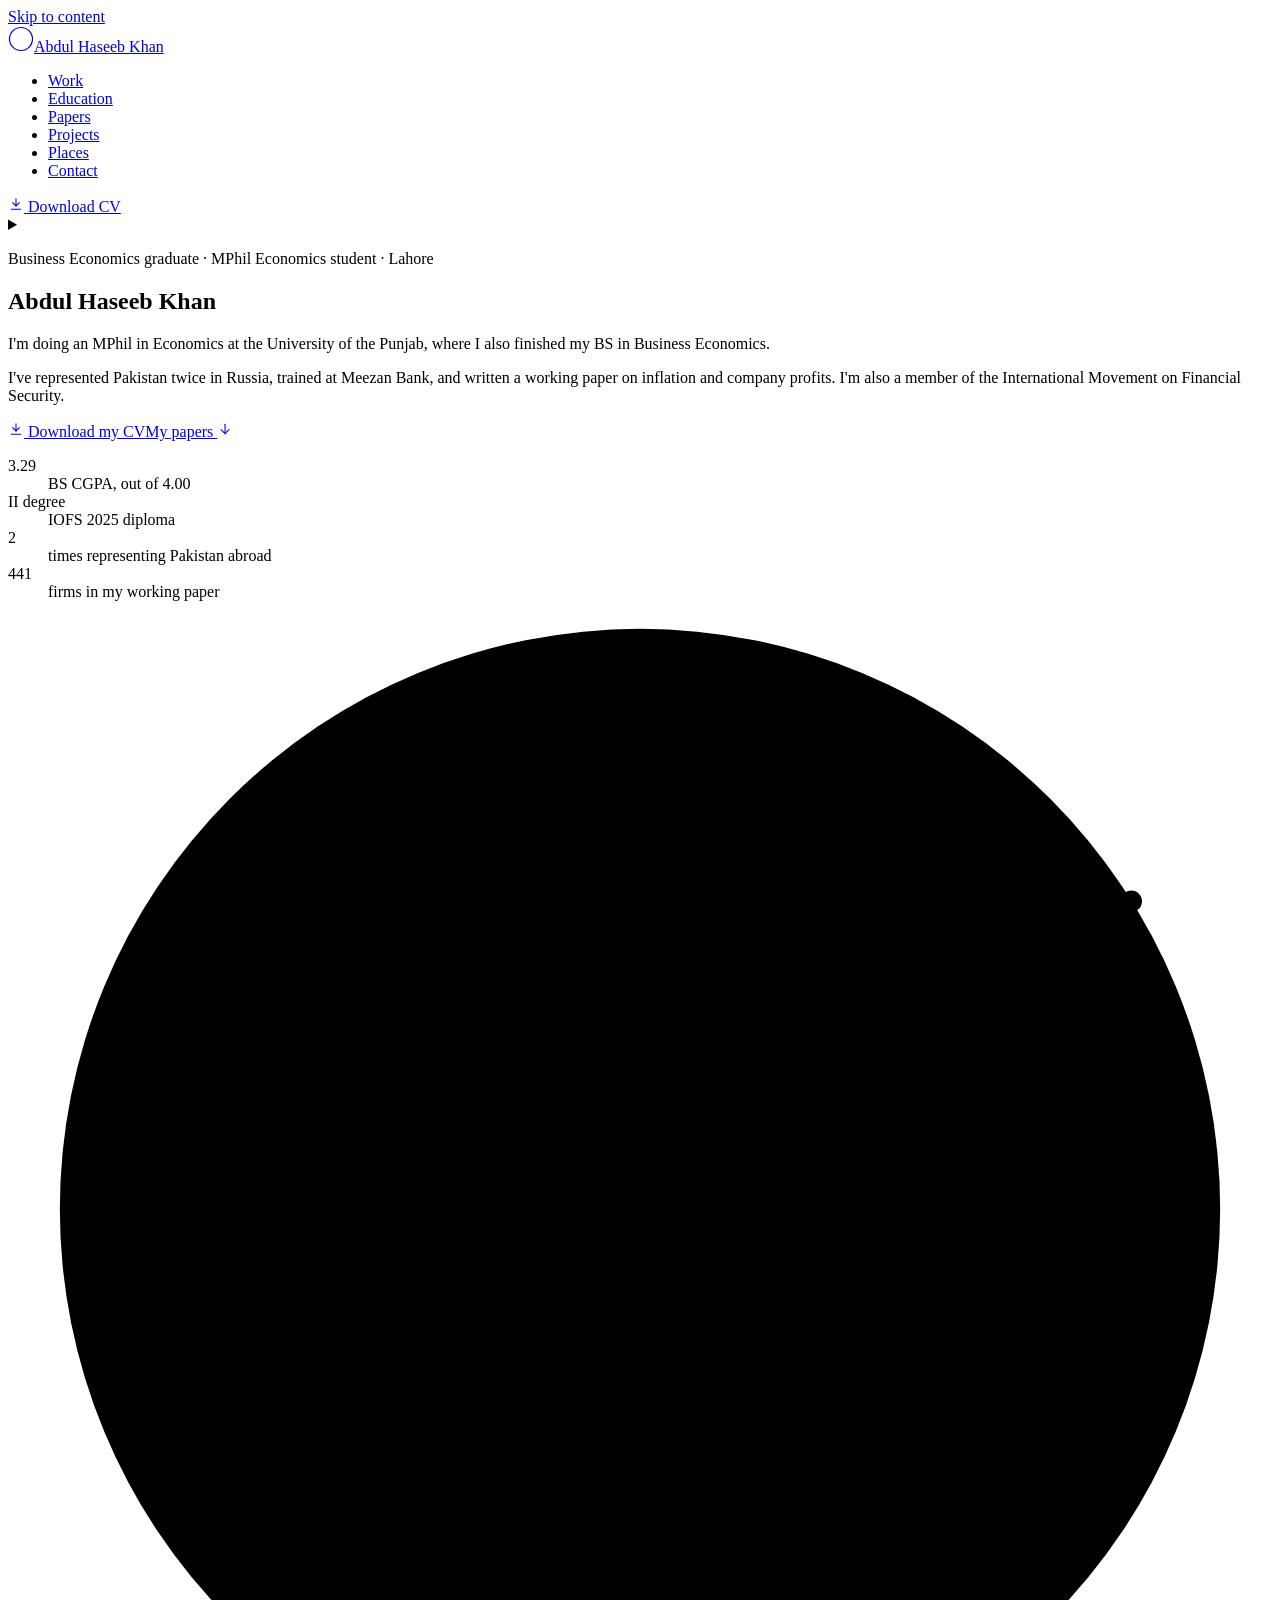
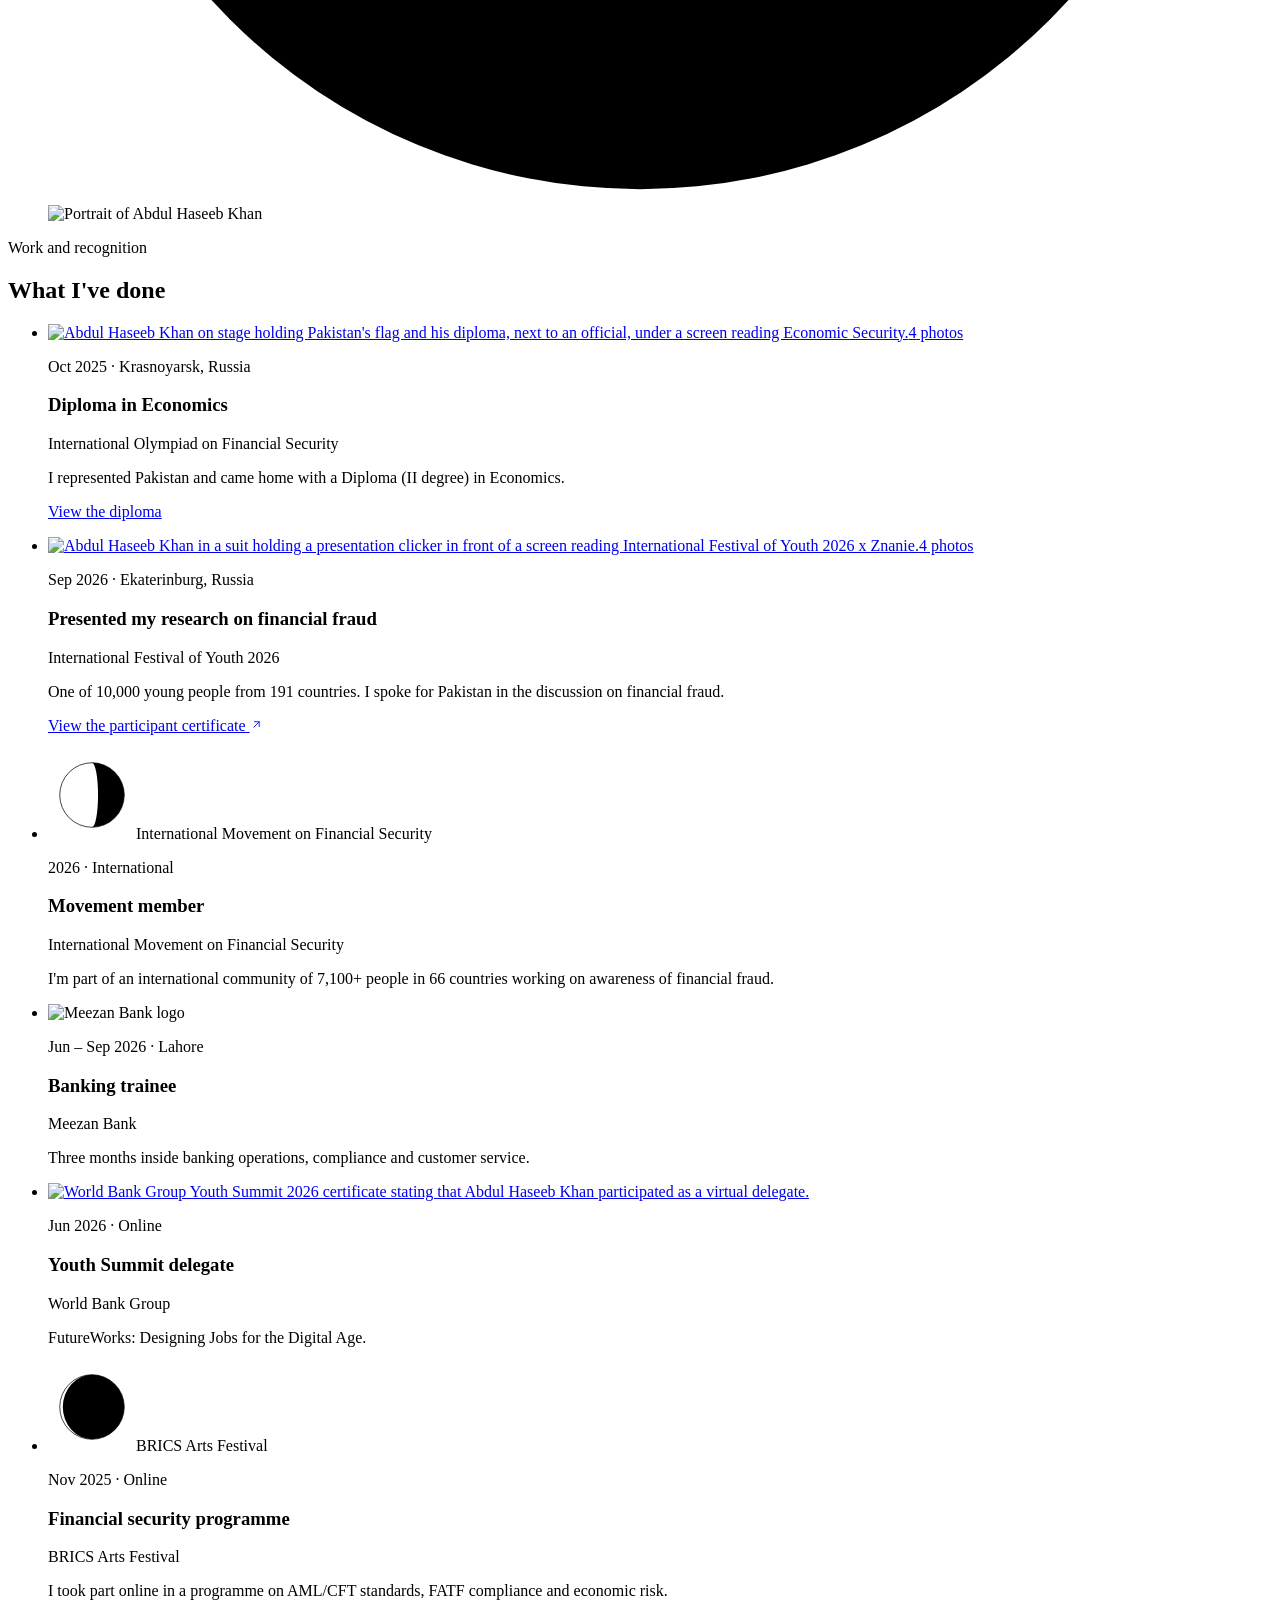
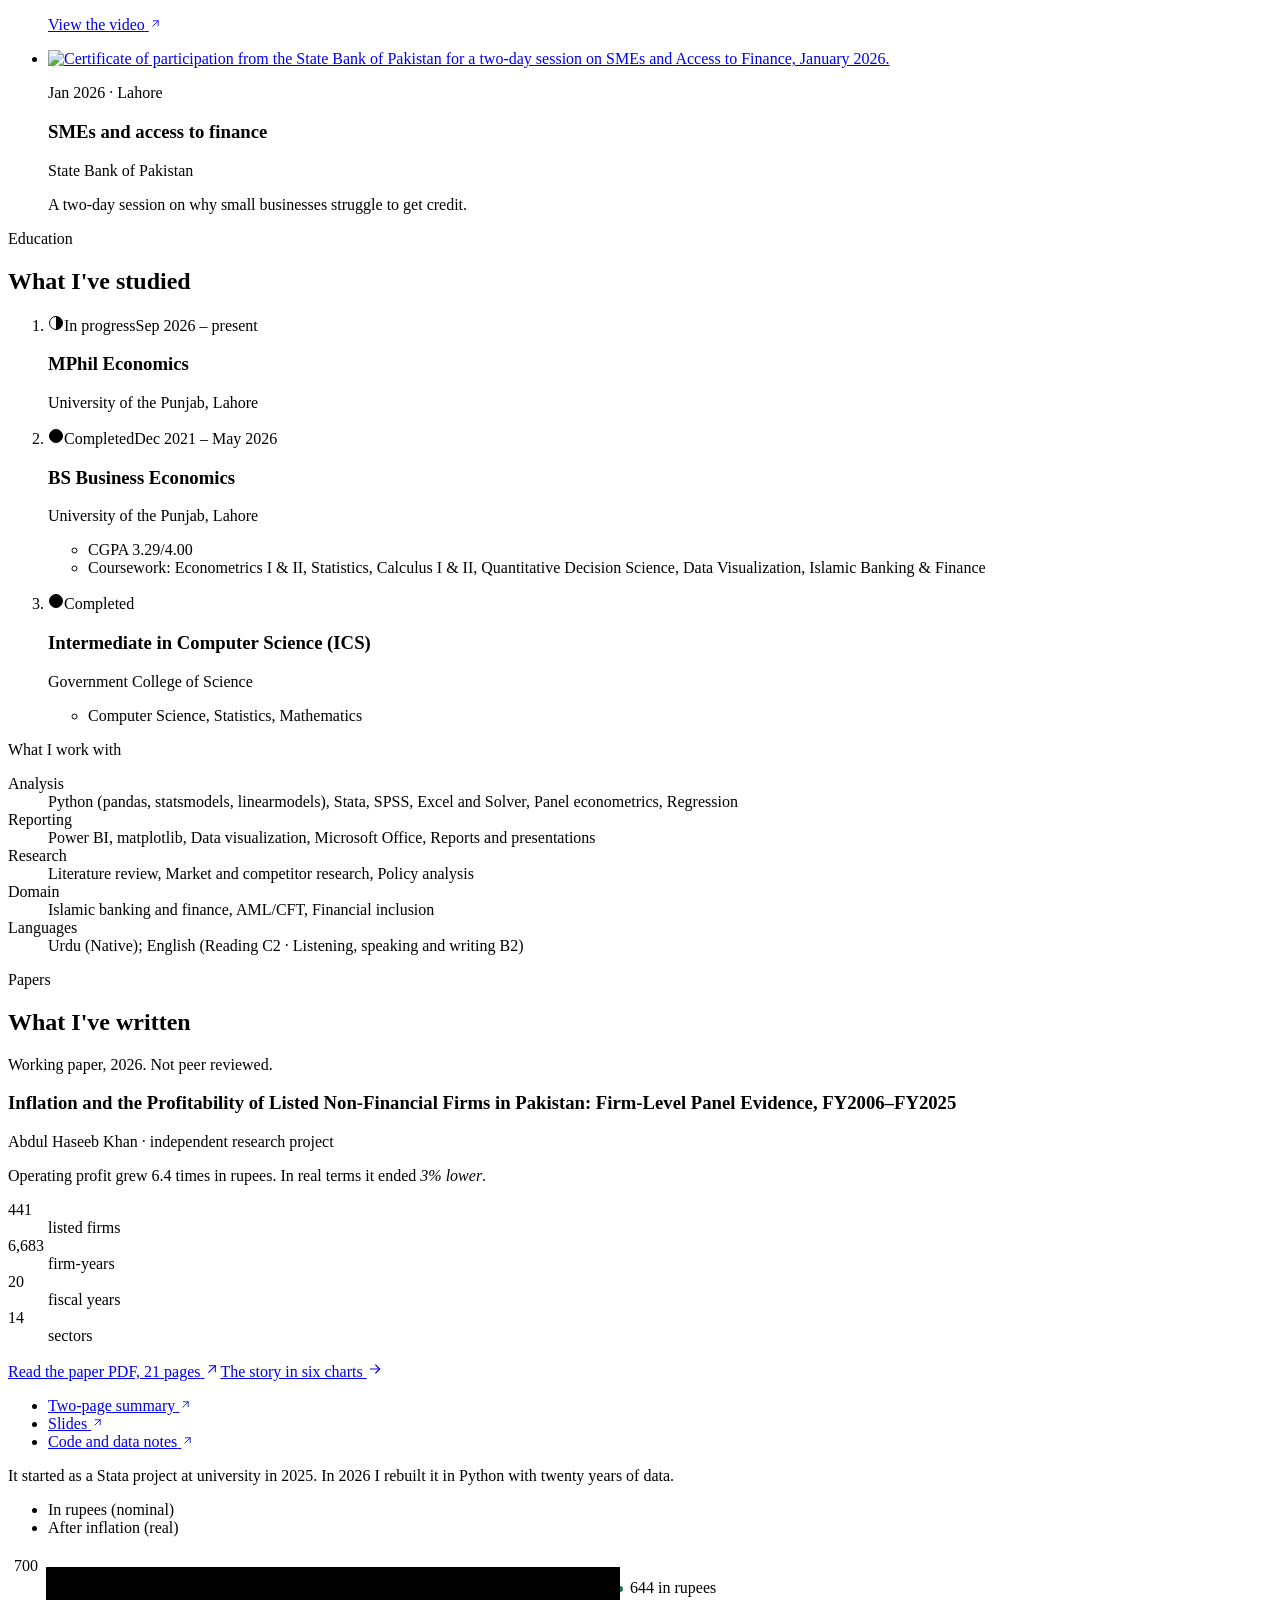
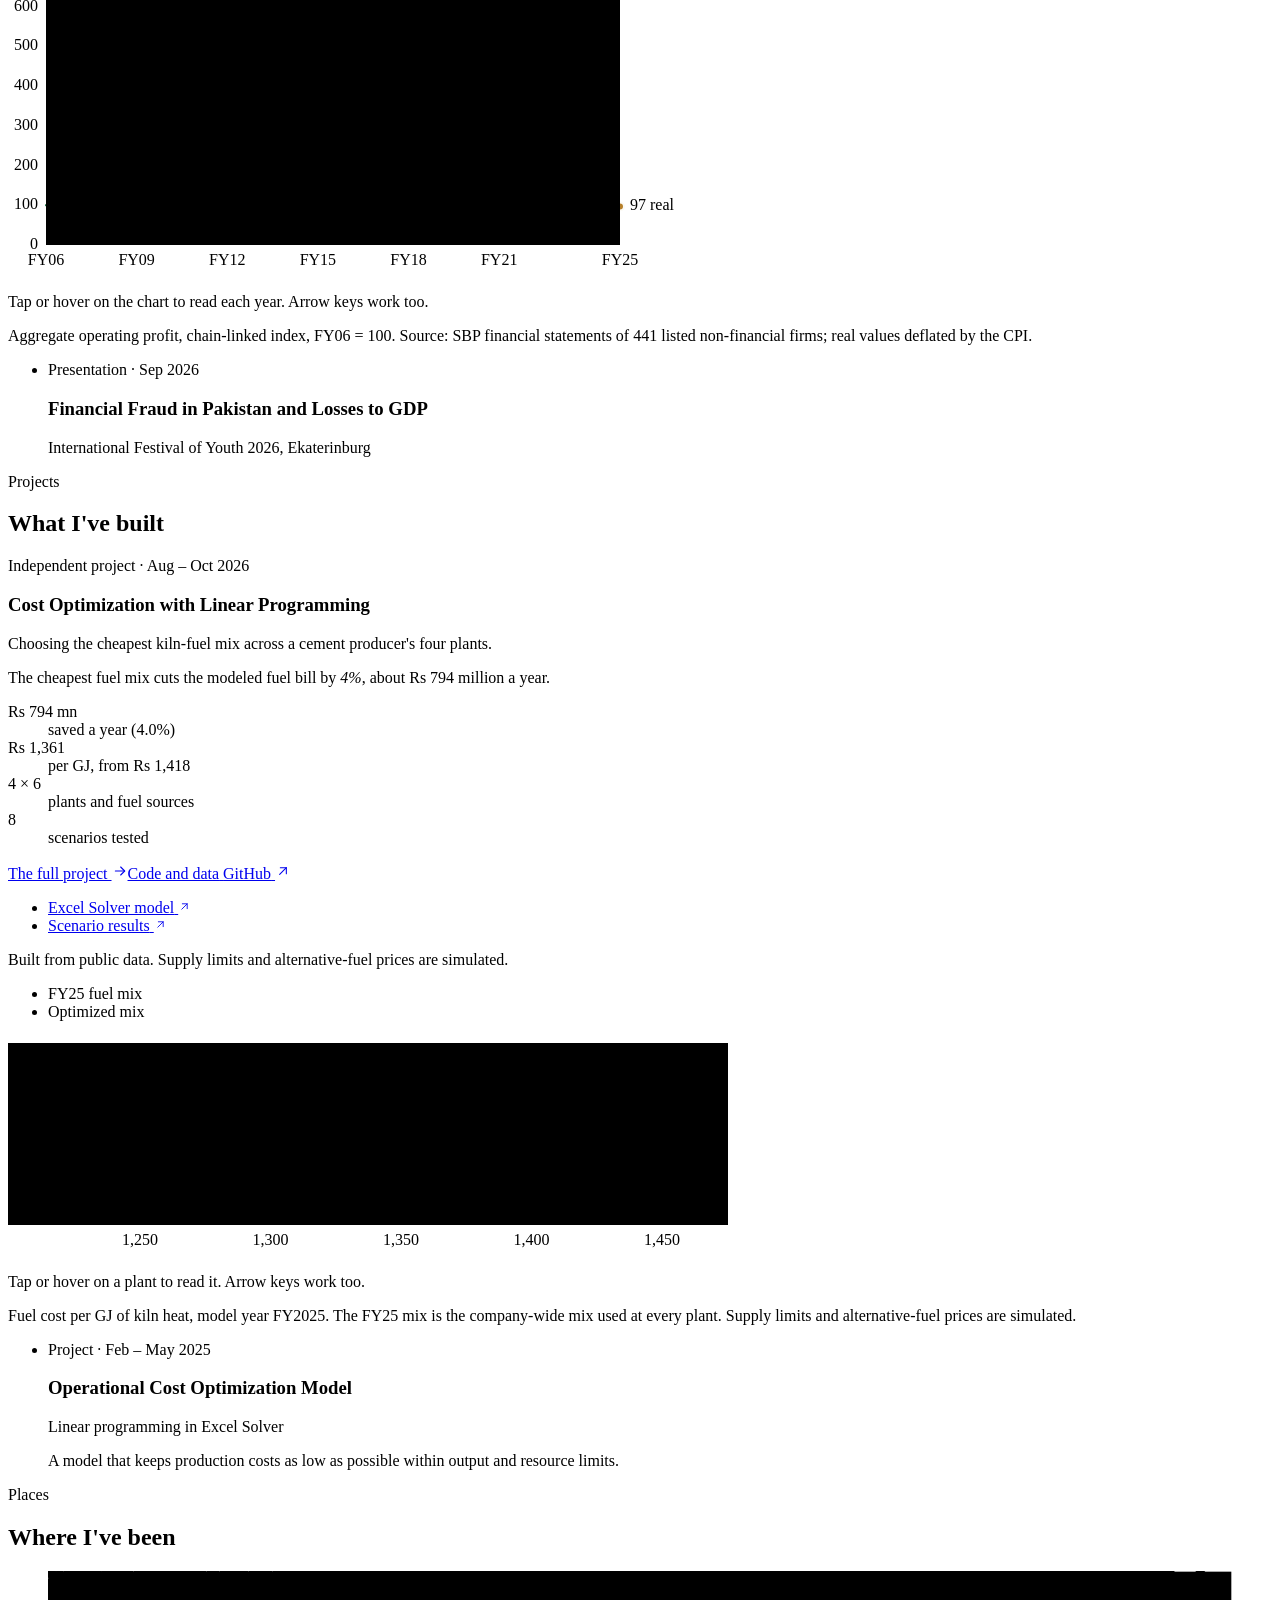
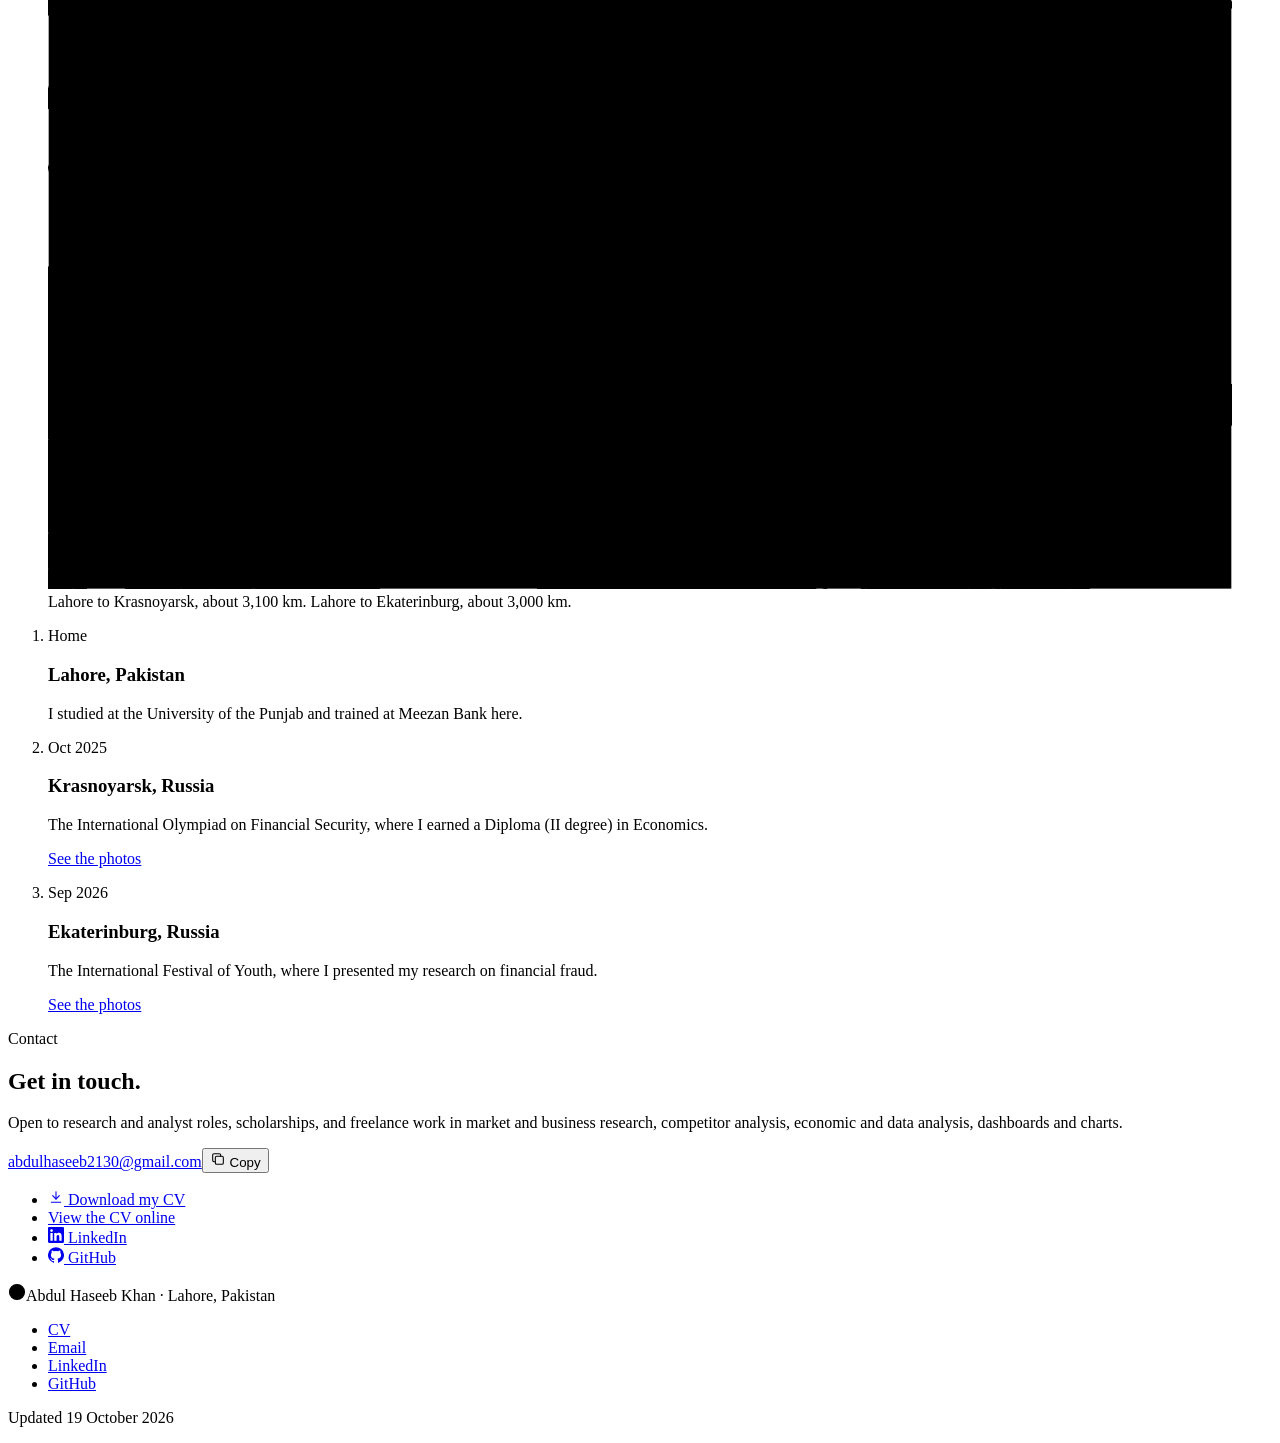
==== commit b04821b7: "Preview: International Movement on Financial Security, research dates, BRICS video link" ====
--- a/index.html
+++ b/index.html
@@ -1 +1 @@
-<!DOCTYPE html><html lang="en" class="DkRRXa_variable UdeZcG_variable _1dHVEa_variable"><head><meta charSet="utf-8"/><meta name="viewport" content="width=device-width, initial-scale=1"/><link rel="preload" href="/portfolio-preview/_next/static/media/797e433ab948586e-s.p.0r6juujl39pe6.woff2" as="font" crossorigin="" type="font/woff2"/><link rel="preload" href="/portfolio-preview/_next/static/media/7ebf22b5a21034f8-s.p.3j3877k49yy0l.woff2" as="font" crossorigin="" type="font/woff2"/><link rel="preload" href="/portfolio-preview/_next/static/media/caa3a2e1cccd8315-s.p.0wgildi0cnwt9.woff2" as="font" crossorigin="" type="font/woff2"/><link rel="preload" href="/portfolio-preview/_next/static/media/e41d5df559864f9e-s.p.1g73gv09-xcb6.woff2" as="font" crossorigin="" type="font/woff2"/><link rel="preload" as="image" imageSrcSet="/portfolio-preview/img/photos/portrait-413.webp 413w" imageSizes="(min-width: 960px) 400px, 180px" fetchPriority="high"/><link rel="stylesheet" href="/portfolio-preview/_next/static/chunks/29opnq5r6cde5.css" data-precedence="next"/><link rel="stylesheet" href="/portfolio-preview/_next/static/chunks/2_shm5cwfcsl6.css" data-precedence="next"/><link rel="preload" as="script" fetchPriority="low" href="/portfolio-preview/_next/static/chunks/1x6obpmlu1_c2.js"/><script src="/portfolio-preview/_next/static/chunks/2r4s4h5xul1n-.js" async=""></script><script src="/portfolio-preview/_next/static/chunks/2khxl0v1q4i6n.js" async=""></script><script src="/portfolio-preview/_next/static/chunks/2gzquqpmo4s9h.js" async=""></script><script src="/portfolio-preview/_next/static/chunks/turbopack-1xwn3dvamavho.js" async=""></script><script src="/portfolio-preview/_next/static/chunks/1cv8xat712pyb.js" async=""></script><script src="/portfolio-preview/_next/static/chunks/1jvcbovrf3ldo.js" async=""></script><meta name="next-size-adjust" content=""/><meta name="theme-color" content="#f4f1ea"/><meta name="color-scheme" content="light"/><title>Abdul Haseeb Khan · Business Economics graduate, Lahore, Pakistan</title><meta name="description" content="I&#x27;m doing an MPhil in Economics at the University of the Punjab, where I also finished my BS in Business Economics. I&#x27;ve represented Pakistan twice in Russia, trained at Meezan Bank, and written a working paper on inflation and company profits."/><link rel="author" href="https://abdulhaseeb707.github.io"/><meta name="author" content="Abdul Haseeb Khan"/><meta property="og:title" content="Abdul Haseeb Khan · Business Economics graduate and MPhil Economics student"/><meta property="og:description" content="I&#x27;m doing an MPhil in Economics at the University of the Punjab, where I also finished my BS in Business Economics. I&#x27;ve represented Pakistan twice in Russia, trained at Meezan Bank, and written a working paper on inflation and company profits."/><meta property="og:url" content="https://abdulhaseeb707.github.io/"/><meta property="og:image" content="https://abdulhaseeb707.github.io/portfolio-preview/img/photos/portrait-413.webp"/><meta property="og:image:width" content="413"/><meta property="og:image:height" content="531"/><meta property="og:image:alt" content="Abdul Haseeb Khan"/><meta property="og:type" content="profile"/><meta name="twitter:card" content="summary"/><meta name="twitter:title" content="Abdul Haseeb Khan · Business Economics graduate and MPhil Economics student"/><meta name="twitter:description" content="I&#x27;m doing an MPhil in Economics at the University of the Punjab, where I also finished my BS in Business Economics. I&#x27;ve represented Pakistan twice in Russia, trained at Meezan Bank, and written a working paper on inflation and company profits."/><meta name="twitter:image" content="https://abdulhaseeb707.github.io/portfolio-preview/img/photos/portrait-413.webp"/><meta name="twitter:image:alt" content="Abdul Haseeb Khan"/><meta name="twitter:image:width" content="413"/><meta name="twitter:image:height" content="531"/><link rel="icon" href="/portfolio-preview/favicon.svg"/><script>document.documentElement.classList.add('js')</script><script type="application/ld+json">{"@context":"https://schema.org","@type":"Person","name":"Abdul Haseeb Khan","url":"https://abdulhaseeb707.github.io","homeLocation":{"@type":"Place","name":"Lahore, Pakistan"},"alumniOf":{"@type":"CollegeOrUniversity","name":"University of the Punjab"},"sameAs":["https://www.linkedin.com/in/abdulhaseebkhan-econ","https://github.com/abdulhaseeb707"]}</script><script src="/portfolio-preview/_next/static/chunks/0cz1d0mv5g_q7.js" noModule=""></script></head><body><div hidden=""><!--$--><!--/$--></div><a class="skip-link" href="#main">Skip to content</a><header class="Af2_WG_header no-print"><div class="wrap Af2_WG_bar"><a class="Af2_WG_brand" aria-label="Abdul Haseeb Khan, home" href="/portfolio-preview/"><svg width="26" height="26" viewBox="0 0 26 26" aria-hidden="true"><circle cx="13" cy="13" r="11.5" fill="none" stroke="currentColor" stroke-width="1.2"></circle><path d="M 13 1.5 A 11.5 11.5 0 0 1 13 24.5 A 11.14 11.5 0 0 0 13 1.5 Z" fill="currentColor"></path></svg><span>Abdul Haseeb Khan</span></a><nav class="Af2_WG_nav" aria-label="Main"><ul><li><a href="/portfolio-preview/#work">Work</a></li><li><a href="/portfolio-preview/#education">Education</a></li><li><a href="/portfolio-preview/#papers">Papers</a></li><li><a href="/portfolio-preview/#projects">Projects</a></li><li><a href="/portfolio-preview/#places">Places</a></li><li><a href="/portfolio-preview/#contact">Contact</a></li></ul></nav><a class="btn btn-ink Af2_WG_cv" href="/portfolio-preview/Abdul-Haseeb-Khan-CV.pdf" download=""><svg viewBox="0 0 24 24" width="16" height="16" aria-hidden="true" fill="none" stroke="currentColor" stroke-width="1.6" stroke-linecap="round" stroke-linejoin="round"><path d="M12 4v11"></path><path d="m7 10 5 5 5-5"></path><path d="M5 20h14"></path></svg> <span>Download CV</span></a><details class="Af2_WG_menu"><summary aria-label="Menu"><span></span><span></span></summary><nav aria-label="Main"><ul><li><a href="/portfolio-preview/#work">Work</a></li><li><a href="/portfolio-preview/#education">Education</a></li><li><a href="/portfolio-preview/#papers">Papers</a></li><li><a href="/portfolio-preview/#projects">Projects</a></li><li><a href="/portfolio-preview/#places">Places</a></li><li><a href="/portfolio-preview/#contact">Contact</a></li><li><a href="/portfolio-preview/research/inflation-profitability/">The research in six charts</a></li><li><a href="/portfolio-preview/cv/">CV as a web page</a></li></ul></nav></details></div></header><main id="main"><section class="wrap Z8hQ_W_hero" aria-labelledby="hero-title"><div><p class="label"><span class="Z8hQ_W_nowrap">Business Economics graduate<!-- --> ·</span> <span class="Z8hQ_W_nowrap">MPhil Economics student<!-- --> ·</span> <span class="Z8hQ_W_nowrap">Lahore</span></p><h1 id="hero-title" class="Z8hQ_W_title"><span>Abdul Haseeb Khan</span></h1><p class="Z8hQ_W_sub">I&#x27;m doing an MPhil in Economics at the University of the Punjab, where I also finished my BS in Business Economics.</p><p class="Z8hQ_W_sub">I&#x27;ve represented Pakistan twice in Russia, trained at Meezan Bank, and written a working paper on inflation and company profits.</p><div class="Z8hQ_W_actions"><a class="btn btn-ink" href="/portfolio-preview/Abdul-Haseeb-Khan-CV.pdf" download=""><svg viewBox="0 0 24 24" width="16" height="16" aria-hidden="true" fill="none" stroke="currentColor" stroke-width="1.6" stroke-linecap="round" stroke-linejoin="round"><path d="M12 4v11"></path><path d="m7 10 5 5 5-5"></path><path d="M5 20h14"></path></svg> Download my CV</a><a class="btn" href="#papers">My papers <svg viewBox="0 0 24 24" width="16" height="16" aria-hidden="true" fill="none" stroke="currentColor" stroke-width="1.6" stroke-linecap="round" stroke-linejoin="round"><path d="M12 5v14"></path><path d="m6 13 6 6 6-6"></path></svg></a></div><dl class="Z8hQ_W_facts"><div><dt>3.29</dt><dd>BS CGPA, out of 4.00</dd></div><div><dt>II degree</dt><dd>IOFS 2025 diploma</dd></div><div><dt>2</dt><dd>times representing Pakistan abroad</dd></div><div><dt>441</dt><dd>firms in my working paper</dd></div></dl></div><figure class="Z8hQ_W_art"><svg class="Z8hQ_W_orbit" viewBox="0 0 100 100" aria-hidden="true"><circle cx="50" cy="50" r="49"></circle><circle class="Z8hQ_W_satellite" cx="91.5" cy="24" r="0.9"></circle></svg><div class="Z8hQ_W_disc"><img src="/portfolio-preview/img/photos/portrait-413.webp" srcSet="/portfolio-preview/img/photos/portrait-413.webp 413w" sizes="(min-width: 960px) 400px, 180px" width="413" height="531" alt="Portrait of Abdul Haseeb Khan" loading="eager" fetchPriority="high" decoding="async"/></div></figure></section><section id="work" class="wrap section undefined" aria-labelledby="work-title"><header class="section-head"><p class="label">Work and recognition</p><h2 id="work-title">What I&#x27;ve done</h2></header><ul class="jm1eMG_grid"><li id="work-iofs" class="card reveal jm1eMG_item"><a class="js-view jm1eMG_cover" href="/portfolio-preview/img/photos/iofs-2025-award-stage-598.webp" data-gallery="iofs" data-caption="Receiving the diploma, with Pakistan&#x27;s flag."><img src="/portfolio-preview/img/photos/iofs-2025-award-stage-598.webp" srcSet="/portfolio-preview/img/photos/iofs-2025-award-stage-480.webp 480w, /portfolio-preview/img/photos/iofs-2025-award-stage-598.webp 598w" sizes="(min-width: 1040px) 380px, (min-width: 640px) 46vw, 92vw" width="598" height="382" alt="Abdul Haseeb Khan on stage holding Pakistan&#x27;s flag and his diploma, next to an official, under a screen reading Economic Security." loading="lazy" fetchPriority="auto" decoding="async"/><span class="jm1eMG_count">4<!-- --> photos</span></a><a class="js-view" href="/portfolio-preview/img/photos/iofs-2025-arrival-krasnoyarsk-1600.webp" data-gallery="iofs" data-caption="Just landed in Krasnoyarsk." hidden="">Just landed in Krasnoyarsk.</a><a class="js-view" href="/portfolio-preview/img/photos/iofs-2025-podium-1600.webp" data-gallery="iofs" data-caption="At the podium, 1 October." hidden="">At the podium, 1 October.</a><a class="js-view" href="/portfolio-preview/img/photos/iofs-2025-medal-and-kit-1600.webp" data-gallery="iofs" data-caption="What I brought home." hidden="">What I brought home.</a><div class="jm1eMG_body"><p class="jm1eMG_meta">Oct 2025<!-- --> · <!-- -->Krasnoyarsk, Russia</p><h3>Diploma in Economics</h3><p class="jm1eMG_org">International Olympiad on Financial Security</p><p class="jm1eMG_line">I represented Pakistan and came home with a Diploma (II degree) in Economics.</p><p class="jm1eMG_proof"><a class="js-view" href="/portfolio-preview/img/certificates/iofs-2025-diploma-432.webp" data-caption="Diploma">View the <!-- -->diploma</a></p></div></li><li id="work-festival" class="card reveal jm1eMG_item"><a class="js-view jm1eMG_cover" href="/portfolio-preview/img/photos/ify-2026-znanie-presentation-1600.webp" data-gallery="festival" data-caption="The day of my presentation."><img src="/portfolio-preview/img/photos/ify-2026-znanie-presentation-1600.webp" srcSet="/portfolio-preview/img/photos/ify-2026-znanie-presentation-480.webp 480w, /portfolio-preview/img/photos/ify-2026-znanie-presentation-960.webp 960w, /portfolio-preview/img/photos/ify-2026-znanie-presentation-1600.webp 1600w" sizes="(min-width: 1040px) 380px, (min-width: 640px) 46vw, 92vw" width="1800" height="2400" alt="Abdul Haseeb Khan in a suit holding a presentation clicker in front of a screen reading International Festival of Youth 2026 x Znanie." loading="lazy" fetchPriority="auto" decoding="async"/><span class="jm1eMG_count">4<!-- --> photos</span></a><a class="js-view" href="/portfolio-preview/img/photos/ify-2026-flag-avenue-1600.webp" data-gallery="festival" data-caption="The flag plaza in the World Youth City." hidden="">The flag plaza in the World Youth City.</a><a class="js-view" href="/portfolio-preview/img/photos/ify-2026-alabuga-robot-1600.webp" data-gallery="festival" data-caption="Meeting a robot from the Alabuga special economic zone." hidden="">Meeting a robot from the Alabuga special economic zone.</a><a class="js-view" href="/portfolio-preview/img/photos/ify-2026-kaspersky-model-1600.webp" data-gallery="festival" data-caption="Kaspersky&#x27;s model of a protected industrial city." hidden="">Kaspersky&#x27;s model of a protected industrial city.</a><div class="jm1eMG_body"><p class="jm1eMG_meta">Sep 2026<!-- --> · <!-- -->Ekaterinburg, Russia</p><h3>Presented my research on financial fraud</h3><p class="jm1eMG_org">International Festival of Youth 2026</p><p class="jm1eMG_line">One of 10,000 young people from 191 countries. I spoke for Pakistan in the discussion on financial fraud.</p><p class="jm1eMG_proof"><a href="/portfolio-preview/files/festival-of-youth-2026-participant-certificate.pdf" target="_blank" rel="noopener">View the <!-- -->participant certificate<!-- --> <svg viewBox="0 0 24 24" width="13" height="13" aria-hidden="true" fill="none" stroke="currentColor" stroke-width="1.6" stroke-linecap="round" stroke-linejoin="round"><path d="M7 17 17 7"></path><path d="M8 7h9v9"></path></svg></a></p></div></li><li id="work-meezan" class="card reveal jm1eMG_item"><div class="jm1eMG_plate"><img src="/portfolio-preview/img/logos/meezan-bank-281.webp" srcSet="/portfolio-preview/img/logos/meezan-bank-281.webp 281w" sizes="200px" width="281" height="212" alt="Meezan Bank logo" class="jm1eMG_logo" loading="lazy" fetchPriority="auto" decoding="async"/></div><div class="jm1eMG_body"><p class="jm1eMG_meta">Jun – Sep 2026<!-- --> · <!-- -->Lahore</p><h3>Banking trainee</h3><p class="jm1eMG_org">Meezan Bank</p><p class="jm1eMG_line">Three months inside banking operations, compliance and customer service.</p></div></li><li id="work-world-bank" class="card reveal jm1eMG_item"><a class="js-view jm1eMG_cover" href="/portfolio-preview/img/certificates/world-bank-youth-summit-2026-727.webp" data-gallery="world-bank" data-caption="My delegate certificate."><img src="/portfolio-preview/img/certificates/world-bank-youth-summit-2026-727.webp" srcSet="/portfolio-preview/img/certificates/world-bank-youth-summit-2026-480.webp 480w, /portfolio-preview/img/certificates/world-bank-youth-summit-2026-727.webp 727w" sizes="(min-width: 1040px) 380px, (min-width: 640px) 46vw, 92vw" width="727" height="518" alt="World Bank Group Youth Summit 2026 certificate stating that Abdul Haseeb Khan participated as a virtual delegate." loading="lazy" fetchPriority="auto" decoding="async"/></a><div class="jm1eMG_body"><p class="jm1eMG_meta">Jun 2026<!-- --> · <!-- -->Online</p><h3>Youth Summit delegate</h3><p class="jm1eMG_org">World Bank Group</p><p class="jm1eMG_line">FutureWorks: Designing Jobs for the Digital Age.</p></div></li><li id="work-brics" class="card reveal jm1eMG_item"><div class="jm1eMG_plate" aria-hidden="true"><svg viewBox="0 0 120 120" width="88" height="88"><circle cx="60" cy="60" r="44" fill="none" stroke="currentColor" stroke-width="1"></circle><path d="M 60 16 A 44 44 0 0 1 60 104 A 28.05 44 0 0 1 60 16 Z" fill="currentColor"></path></svg><span>BRICS Arts Festival</span></div><div class="jm1eMG_body"><p class="jm1eMG_meta">Nov 2025<!-- --> · <!-- -->Online</p><h3>Financial security programme</h3><p class="jm1eMG_org">BRICS Arts Festival</p><p class="jm1eMG_line">I took part online in a programme on AML/CFT standards, FATF compliance and economic risk.</p><p class="jm1eMG_proof"><a href="https://disk.yandex.com/d/Gtywsi9-HLHz1w" target="_blank" rel="noopener">View the <!-- -->programme files<!-- --> <svg viewBox="0 0 24 24" width="13" height="13" aria-hidden="true" fill="none" stroke="currentColor" stroke-width="1.6" stroke-linecap="round" stroke-linejoin="round"><path d="M7 17 17 7"></path><path d="M8 7h9v9"></path></svg></a></p></div></li><li id="work-sbp" class="card reveal jm1eMG_item"><a class="js-view jm1eMG_cover" href="/portfolio-preview/img/certificates/sbp-smes-access-to-finance-2026-731.webp" data-gallery="sbp" data-caption="My certificate."><img src="/portfolio-preview/img/certificates/sbp-smes-access-to-finance-2026-731.webp" srcSet="/portfolio-preview/img/certificates/sbp-smes-access-to-finance-2026-480.webp 480w, /portfolio-preview/img/certificates/sbp-smes-access-to-finance-2026-731.webp 731w" sizes="(min-width: 1040px) 380px, (min-width: 640px) 46vw, 92vw" width="731" height="460" alt="Certificate of participation from the State Bank of Pakistan for a two-day session on SMEs and Access to Finance, January 2026." loading="lazy" fetchPriority="auto" decoding="async"/></a><div class="jm1eMG_body"><p class="jm1eMG_meta">Jan 2026<!-- --> · <!-- -->Lahore</p><h3>SMEs and access to finance</h3><p class="jm1eMG_org">State Bank of Pakistan</p><p class="jm1eMG_line">A two-day session on why small businesses struggle to get credit.</p></div></li></ul></section><section id="education" class="wrap section undefined" aria-labelledby="education-title"><header class="section-head"><p class="label">Education</p><h2 id="education-title">What I&#x27;ve studied</h2></header><ol class="_91SPAa_list"><li class="card reveal _91SPAa_item"><p class="_91SPAa_meta"><svg width="16" height="16" viewBox="0 0 16 16" aria-hidden="true"><circle cx="8" cy="8" r="6.5" fill="none" stroke="currentColor" stroke-width="1"></circle><path d="M 8 1.5 A 6.5 6.5 0 0 1 8 14.5 A 0 6.5 0 0 0 8 1.5 Z" fill="currentColor"></path></svg>In progress<span>Sep 2026 – present</span></p><h3>MPhil Economics</h3><p class="_91SPAa_org">University of the Punjab, Lahore</p></li><li class="card reveal _91SPAa_item"><p class="_91SPAa_meta"><svg width="16" height="16" viewBox="0 0 16 16" aria-hidden="true"><circle cx="8" cy="8" r="6.5" fill="none" stroke="currentColor" stroke-width="1"></circle><path d="M 8 1.5 A 6.5 6.5 0 0 1 8 14.5 A 6.5 6.5 0 0 1 8 1.5 Z" fill="currentColor"></path></svg>Completed<span>Dec 2021 – May 2026</span></p><h3>BS Business Economics</h3><p class="_91SPAa_org">University of the Punjab, Lahore</p><ul class="_91SPAa_notes"><li>CGPA 3.29/4.00</li><li>Coursework: Econometrics I &amp; II, Statistics, Calculus I &amp; II, Quantitative Decision Science, Data Visualization, Islamic Banking &amp; Finance</li></ul></li><li class="card reveal _91SPAa_item"><p class="_91SPAa_meta"><svg width="16" height="16" viewBox="0 0 16 16" aria-hidden="true"><circle cx="8" cy="8" r="6.5" fill="none" stroke="currentColor" stroke-width="1"></circle><path d="M 8 1.5 A 6.5 6.5 0 0 1 8 14.5 A 6.5 6.5 0 0 1 8 1.5 Z" fill="currentColor"></path></svg>Completed</p><h3>Intermediate in Computer Science (ICS)</h3><p class="_91SPAa_org">Government College of Science</p><ul class="_91SPAa_notes"><li>Computer Science, Statistics, Mathematics</li></ul></li></ol><div class="card _91SPAa_tools"><p class="label">What I work with</p><dl><div><dt>Analysis</dt><dd>Python (pandas, statsmodels, linearmodels), Stata, SPSS, Excel and Solver, Panel econometrics, Regression</dd></div><div><dt>Reporting</dt><dd>Power BI, matplotlib, Data visualization, Microsoft Office, Reports and presentations</dd></div><div><dt>Research</dt><dd>Literature review, Market and competitor research, Policy analysis</dd></div><div><dt>Domain</dt><dd>Islamic banking and finance, AML/CFT, Financial inclusion</dd></div><div><dt>Languages</dt><dd>Urdu (Native); English (Reading C2 · Listening, speaking and writing B2)</dd></div></dl></div></section><section id="papers" class="wrap section undefined" aria-labelledby="papers-title"><header class="section-head"><p class="label">Papers</p><h2 id="papers-title">What I&#x27;ve written</h2></header><article class="card chart-paper A0KztW_paper" aria-labelledby="paper-title"><div><p class="A0KztW_kind">Working paper, 2026. Not peer reviewed.</p><h3 id="paper-title" class="A0KztW_title">Inflation and the Profitability of Listed Non-Financial Firms in Pakistan: Firm-Level Panel Evidence, FY2006–FY2025</h3><p class="A0KztW_by">Abdul Haseeb Khan<!-- --> · independent research project</p><p class="A0KztW_finding"><span>Operating profit grew 6.4 times in rupees. In real terms it ended </span><em>3% lower</em><span>.</span></p><dl class="A0KztW_stats"><div><dt>441</dt><dd>listed firms</dd></div><div><dt>6,683</dt><dd>firm-years</dd></div><div><dt>20</dt><dd>fiscal years</dd></div><div><dt>14</dt><dd>sectors</dd></div></dl><div class="A0KztW_actions"><a class="btn btn-ink" href="https://github.com/abdulhaseeb707/inflation-corporate-profitability-pakistan/blob/main/reports/research_paper.pdf" target="_blank" rel="noopener">Read the paper<!-- --> <span class="A0KztW_note">PDF, 21 pages</span> <svg viewBox="0 0 24 24" width="16" height="16" aria-hidden="true" fill="none" stroke="currentColor" stroke-width="1.6" stroke-linecap="round" stroke-linejoin="round"><path d="M7 17 17 7"></path><path d="M8 7h9v9"></path></svg></a><a class="btn" href="/portfolio-preview/research/inflation-profitability/">The story in six charts <svg viewBox="0 0 24 24" width="16" height="16" aria-hidden="true" fill="none" stroke="currentColor" stroke-width="1.6" stroke-linecap="round" stroke-linejoin="round"><path d="M5 12h14"></path><path d="m13 6 6 6-6 6"></path></svg></a></div><ul class="A0KztW_files"><li><a href="https://github.com/abdulhaseeb707/inflation-corporate-profitability-pakistan/blob/main/reports/executive_summary.pdf" target="_blank" rel="noopener">Two-page summary<!-- --> <svg viewBox="0 0 24 24" width="13" height="13" aria-hidden="true" fill="none" stroke="currentColor" stroke-width="1.6" stroke-linecap="round" stroke-linejoin="round"><path d="M7 17 17 7"></path><path d="M8 7h9v9"></path></svg></a></li><li><a href="https://github.com/abdulhaseeb707/inflation-corporate-profitability-pakistan/blob/main/presentation/inflation_profitability_pakistan.pdf" target="_blank" rel="noopener">Slides<!-- --> <svg viewBox="0 0 24 24" width="13" height="13" aria-hidden="true" fill="none" stroke="currentColor" stroke-width="1.6" stroke-linecap="round" stroke-linejoin="round"><path d="M7 17 17 7"></path><path d="M8 7h9v9"></path></svg></a></li><li><a href="https://github.com/abdulhaseeb707/inflation-corporate-profitability-pakistan" target="_blank" rel="noopener">Code and data notes<!-- --> <svg viewBox="0 0 24 24" width="13" height="13" aria-hidden="true" fill="none" stroke="currentColor" stroke-width="1.6" stroke-linecap="round" stroke-linejoin="round"><path d="M7 17 17 7"></path><path d="M8 7h9v9"></path></svg></a></li></ul><p class="A0KztW_origin">It started as a Stata project at university in 2025. In 2026 I rebuilt it in Python with twenty years of data.</p></div><div class="A0KztW_chart"><div class="tpcpfa_frame"><ul class="tpcpfa_legend"><li><span class="tpcpfa_swatchLine" style="background:#0e7a5a"></span>In rupees (nominal)</li><li><span class="tpcpfa_swatchLine" style="background:#b7802a"></span>After inflation (real)</li></ul><div class="tpcpfa_box"><svg width="720" height="320" viewBox="0 0 720 320" role="img" tabindex="0" aria-label="Operating profit index. In rupees it rose from 100 to 644; after inflation it ended at 97."><g><line class="tpcpfa_grid" x1="38" x2="612" y1="292" y2="292"></line><text class="tpcpfa_tick" x="30" y="296" text-anchor="end">0</text></g><g><line class="tpcpfa_axis" x1="38" x2="612" y1="252.2857142857143" y2="252.2857142857143"></line><text class="tpcpfa_tick" x="30" y="256.28571428571433" text-anchor="end">100</text></g><g><line class="tpcpfa_grid" x1="38" x2="612" y1="212.57142857142858" y2="212.57142857142858"></line><text class="tpcpfa_tick" x="30" y="216.57142857142858" text-anchor="end">200</text></g><g><line class="tpcpfa_grid" x1="38" x2="612" y1="172.85714285714286" y2="172.85714285714286"></line><text class="tpcpfa_tick" x="30" y="176.85714285714286" text-anchor="end">300</text></g><g><line class="tpcpfa_grid" x1="38" x2="612" y1="133.14285714285717" y2="133.14285714285717"></line><text class="tpcpfa_tick" x="30" y="137.14285714285717" text-anchor="end">400</text></g><g><line class="tpcpfa_grid" x1="38" x2="612" y1="93.42857142857143" y2="93.42857142857143"></line><text class="tpcpfa_tick" x="30" y="97.42857142857143" text-anchor="end">500</text></g><g><line class="tpcpfa_grid" x1="38" x2="612" y1="53.71428571428573" y2="53.71428571428573"></line><text class="tpcpfa_tick" x="30" y="57.71428571428573" text-anchor="end">600</text></g><g><line class="tpcpfa_grid" x1="38" x2="612" y1="14" y2="14"></line><text class="tpcpfa_tick" x="30" y="18" text-anchor="end">700</text></g><text class="tpcpfa_tick" x="38" y="312" text-anchor="middle">FY06</text><text class="tpcpfa_tick" x="128.6315789473684" y="312" text-anchor="middle">FY09</text><text class="tpcpfa_tick" x="219.26315789473682" y="312" text-anchor="middle">FY12</text><text class="tpcpfa_tick" x="309.89473684210526" y="312" text-anchor="middle">FY15</text><text class="tpcpfa_tick" x="400.52631578947364" y="312" text-anchor="middle">FY18</text><text class="tpcpfa_tick" x="491.15789473684214" y="312" text-anchor="middle">FY21</text><text class="tpcpfa_tick" x="612" y="312" text-anchor="middle">FY25</text><path d="M38,252.286L68.211,256.297L98.421,253.993L128.632,268.291L158.842,256.853L189.053,255.264L219.263,255.463L249.474,244.462L279.684,253.755L309.895,258.243L340.105,259.673L370.316,258.799L400.526,256.416L430.737,255.542L460.947,262.85L491.158,253.437L521.368,239.339L551.579,242.039L581.789,250.975L612,253.437" fill="none" stroke="#b7802a" stroke-width="2" stroke-linejoin="round" stroke-linecap="round"></path><path d="M38,252.286L68.211,253.517L98.421,246.13L128.632,257.766L158.842,236.162L189.053,225.677L219.263,218.727L249.474,189.696L279.684,202.603L309.895,209.513L340.105,210.784L370.316,205.105L400.526,195.137L430.737,185.486L460.947,196.924L491.158,155.025L521.368,82.229L551.579,34.969L581.789,31.315L612,36.121" fill="none" stroke="#0e7a5a" stroke-width="2" stroke-linejoin="round" stroke-linecap="round"></path><circle cx="612" cy="36.12085714285716" r="4" fill="#0e7a5a" stroke="#fbfaf6" stroke-width="2"></circle><circle cx="612" cy="253.4374285714286" r="4" fill="#b7802a" stroke="#fbfaf6" stroke-width="2"></circle><text class="tpcpfa_label" x="622" y="40.12085714285716"><tspan class="tpcpfa_labelStrong">644</tspan> in rupees</text><text class="tpcpfa_label" x="622" y="257.4374285714286"><tspan class="tpcpfa_labelStrong">97</tspan> real</text><rect class="tpcpfa_hit" x="38" y="14" width="574" height="278"></rect></svg></div><p class="tpcpfa_readout" aria-live="polite">Tap or hover on the chart to read each year. Arrow keys work too.</p><p class="tpcpfa_caption">Aggregate operating profit, chain-linked index, FY06 = 100. Source: SBP financial statements of 441 listed non-financial firms; real values deflated by the CPI.</p></div></div></article><ul class="A0KztW_more"><li class="card reveal A0KztW_entry"><p class="A0KztW_kind">Presentation<!-- --> · <!-- -->Sep 2026</p><h3>Financial Fraud in Pakistan and Losses to GDP</h3><p class="A0KztW_where">International Festival of Youth 2026, Ekaterinburg</p></li></ul></section><section id="projects" class="wrap section undefined" aria-labelledby="projects-title"><header class="section-head"><p class="label">Projects</p><h2 id="projects-title">What I&#x27;ve built</h2></header><article class="card chart-paper A0KztW_paper" aria-labelledby="project-cost-optimization"><div><p class="A0KztW_kind">Independent project<!-- --> · <!-- -->Aug – Oct 2026</p><h3 id="project-cost-optimization" class="A0KztW_title">Cost Optimization with Linear Programming</h3><p class="A0KztW_by">Choosing the cheapest kiln-fuel mix across a cement producer&#x27;s four plants.</p><p class="A0KztW_finding"><span>The cheapest fuel mix cuts the modeled fuel bill by </span><em>4%</em><span>, about Rs 794 million a year.</span></p><dl class="A0KztW_stats"><div><dt>Rs 794 mn</dt><dd>saved a year (4.0%)</dd></div><div><dt>Rs 1,361</dt><dd>per GJ, from Rs 1,418</dd></div><div><dt>4 × 6</dt><dd>plants and fuel sources</dd></div><div><dt>8</dt><dd>scenarios tested</dd></div></dl><div class="A0KztW_actions"><a class="btn btn-ink" href="/portfolio-preview/projects/cost-optimization/">The full project <svg viewBox="0 0 24 24" width="16" height="16" aria-hidden="true" fill="none" stroke="currentColor" stroke-width="1.6" stroke-linecap="round" stroke-linejoin="round"><path d="M5 12h14"></path><path d="m13 6 6 6-6 6"></path></svg></a><a class="btn" href="https://github.com/abdulhaseeb707/cost-optimization-linear-programming" target="_blank" rel="noopener">Code and data<!-- --> <span class="A0KztW_note">GitHub</span> <svg viewBox="0 0 24 24" width="16" height="16" aria-hidden="true" fill="none" stroke="currentColor" stroke-width="1.6" stroke-linecap="round" stroke-linejoin="round"><path d="M7 17 17 7"></path><path d="M8 7h9v9"></path></svg></a></div><ul class="A0KztW_files"><li><a href="https://github.com/abdulhaseeb707/cost-optimization-linear-programming/blob/main/excel/cost_optimization_model.xlsx" target="_blank" rel="noopener">Excel Solver model<!-- --> <svg viewBox="0 0 24 24" width="13" height="13" aria-hidden="true" fill="none" stroke="currentColor" stroke-width="1.6" stroke-linecap="round" stroke-linejoin="round"><path d="M7 17 17 7"></path><path d="M8 7h9v9"></path></svg></a></li><li><a href="https://github.com/abdulhaseeb707/cost-optimization-linear-programming/blob/main/results/scenarios.csv" target="_blank" rel="noopener">Scenario results<!-- --> <svg viewBox="0 0 24 24" width="13" height="13" aria-hidden="true" fill="none" stroke="currentColor" stroke-width="1.6" stroke-linecap="round" stroke-linejoin="round"><path d="M7 17 17 7"></path><path d="M8 7h9v9"></path></svg></a></li></ul><p class="A0KztW_origin">Built from public data. Supply limits and alternative-fuel prices are simulated.</p></div><div class="A0KztW_chart"><div class="tpcpfa_frame"><ul class="tpcpfa_legend"><li><span class="tpcpfa_swatchDot" style="background:#b7802a"></span>FY25 fuel mix</li><li><span class="tpcpfa_swatchDot" style="background:#0e7a5a"></span>Optimized mix</li></ul><div class="tpcpfa_box"><svg width="720" height="216" viewBox="0 0 720 216" role="img" tabindex="0" aria-label="Fuel cost per GJ by plant. All plants: Rs 1,418 with the FY25 mix, Rs 1,361 optimized."><g><line class="tpcpfa_grid" x1="132" x2="132" y1="6" y2="188"></line><text class="tpcpfa_tick" x="132" y="208" text-anchor="middle">1,250</text></g><g><line class="tpcpfa_grid" x1="262.5" x2="262.5" y1="6" y2="188"></line><text class="tpcpfa_tick" x="262.5" y="208" text-anchor="middle">1,300</text></g><g><line class="tpcpfa_grid" x1="393" x2="393" y1="6" y2="188"></line><text class="tpcpfa_tick" x="393" y="208" text-anchor="middle">1,350</text></g><g><line class="tpcpfa_grid" x1="523.5" x2="523.5" y1="6" y2="188"></line><text class="tpcpfa_tick" x="523.5" y="208" text-anchor="middle">1,400</text></g><g><line class="tpcpfa_grid" x1="654" x2="654" y1="6" y2="188"></line><text class="tpcpfa_tick" x="654" y="208" text-anchor="middle">1,450</text></g><line class="tpcpfa_grid" x1="124" x2="712" y1="148" y2="148"></line><g opacity="1"><text class="tpcpfa_label" x="120" y="27" text-anchor="end">Wah</text><line x1="256.1216973823898" x2="578.6456061517806" y1="23" y2="23" stroke="#ddd7ca" stroke-width="3" stroke-linecap="round"></line><circle cx="578.6456061517806" cy="23" r="5.5" fill="#b7802a" stroke="#fbfaf6" stroke-width="2"></circle><circle cx="256.1216973823898" cy="23" r="5.5" fill="#0e7a5a" stroke="#fbfaf6" stroke-width="2"></circle><text class="tpcpfa_labelStrong" x="590.6456061517806" y="27">−8.7<!-- -->%</text></g><g opacity="1"><text class="tpcpfa_label" x="120" y="61" text-anchor="end">Jhang Bahtar</text><line x1="349.77825355989853" x2="560.5673917577519" y1="57" y2="57" stroke="#ddd7ca" stroke-width="3" stroke-linecap="round"></line><circle cx="560.5673917577519" cy="57" r="5.5" fill="#b7802a" stroke="#fbfaf6" stroke-width="2"></circle><circle cx="349.77825355989853" cy="57" r="5.5" fill="#0e7a5a" stroke="#fbfaf6" stroke-width="2"></circle><text class="tpcpfa_labelStrong" x="572.5673917577519" y="61">−5.7<!-- -->%</text></g><g opacity="1"><text class="tpcpfa_label" x="120" y="95" text-anchor="end">Nizampur</text><line x1="457.4288735036247" x2="555.9605361861065" y1="91" y2="91" stroke="#ddd7ca" stroke-width="3" stroke-linecap="round"></line><circle cx="555.9605361861065" cy="91" r="5.5" fill="#b7802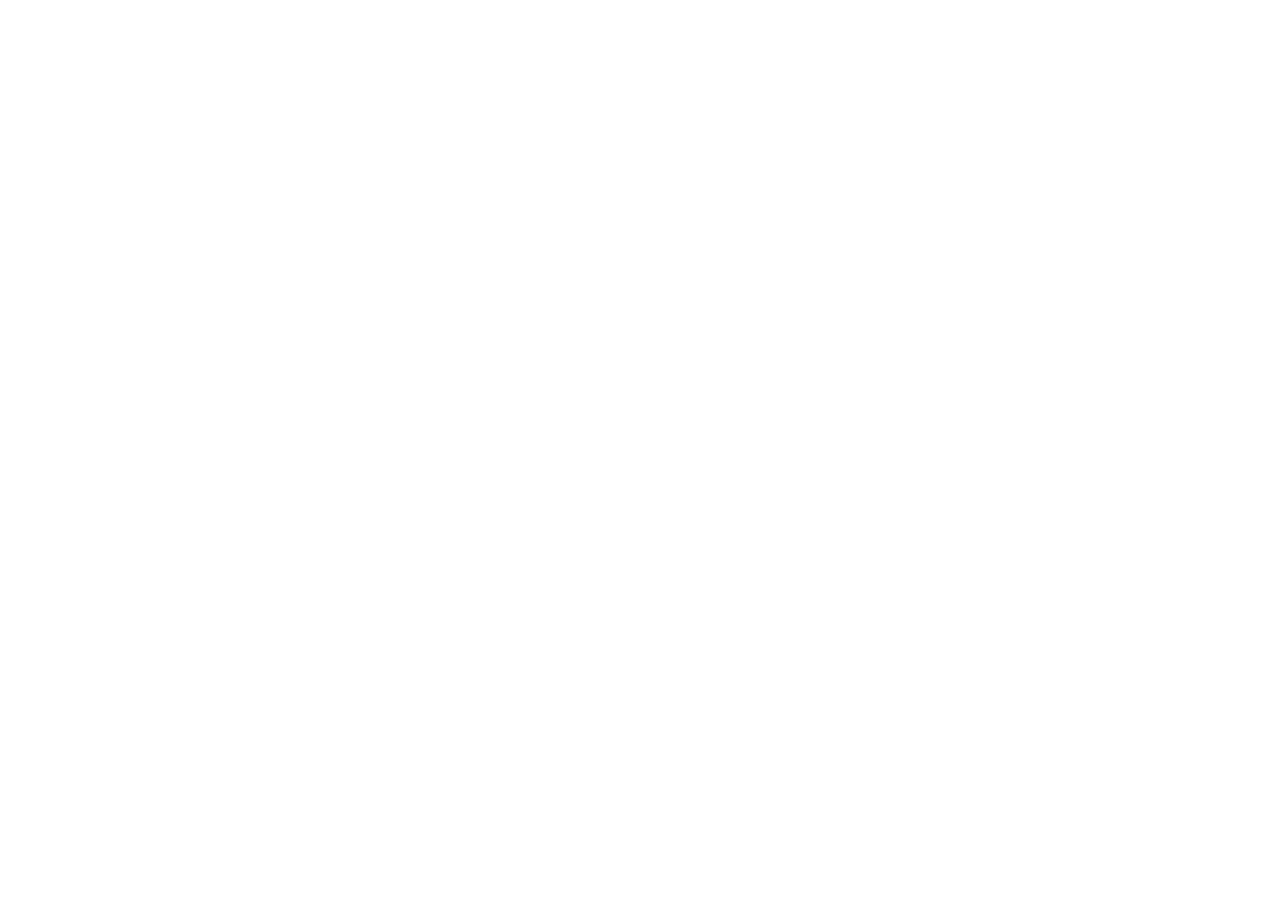
